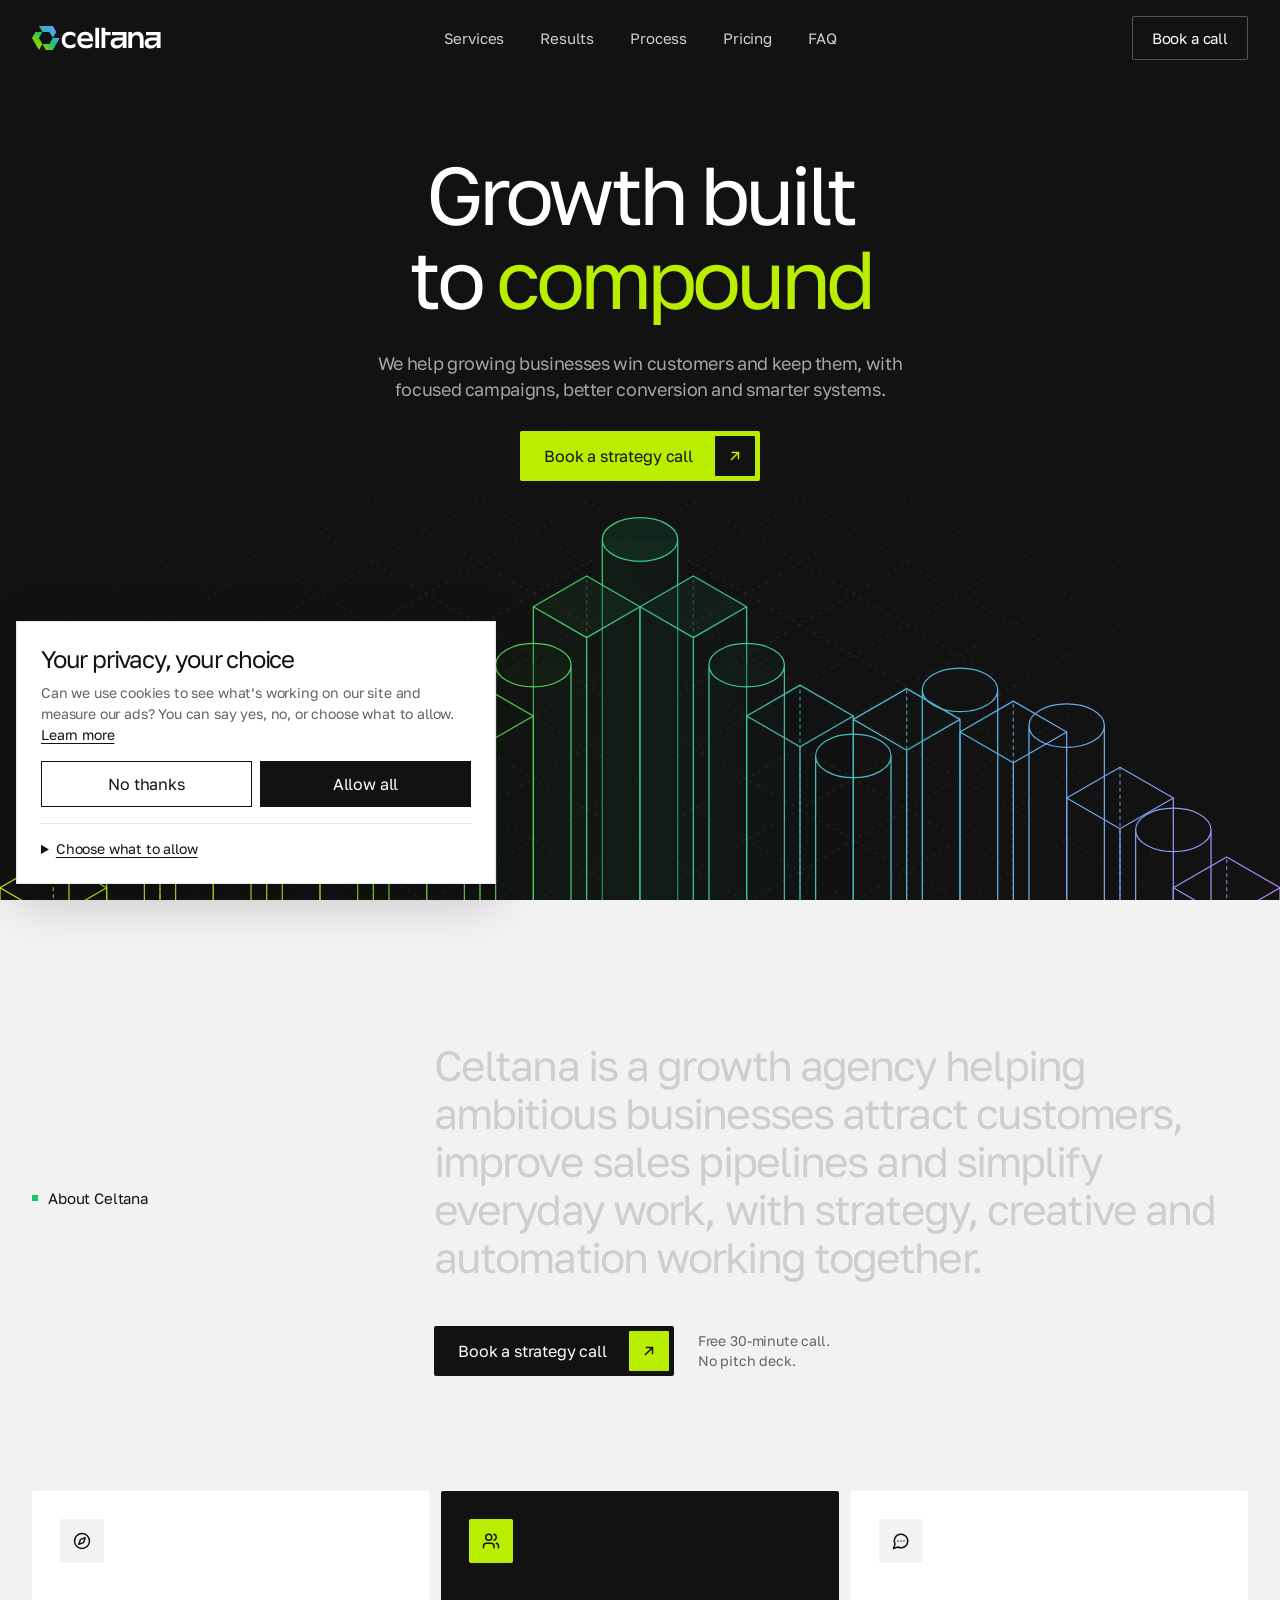
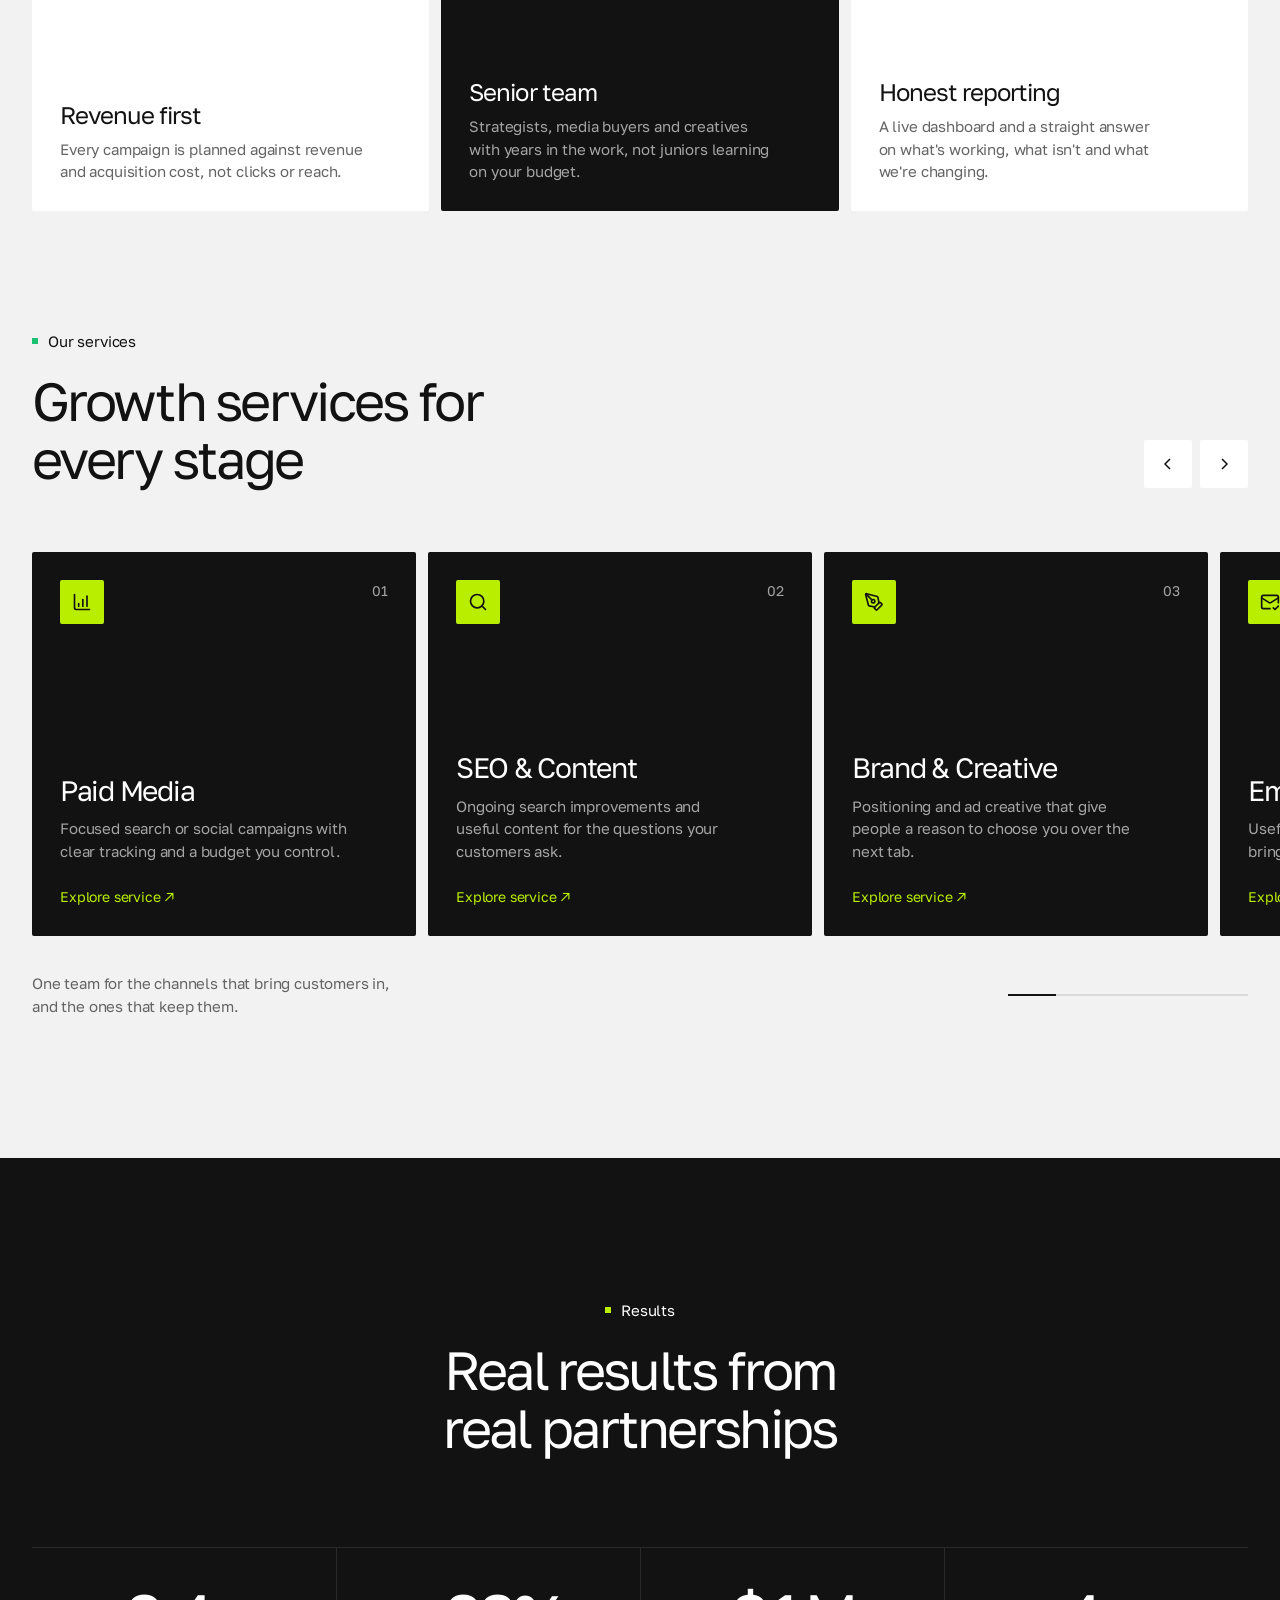
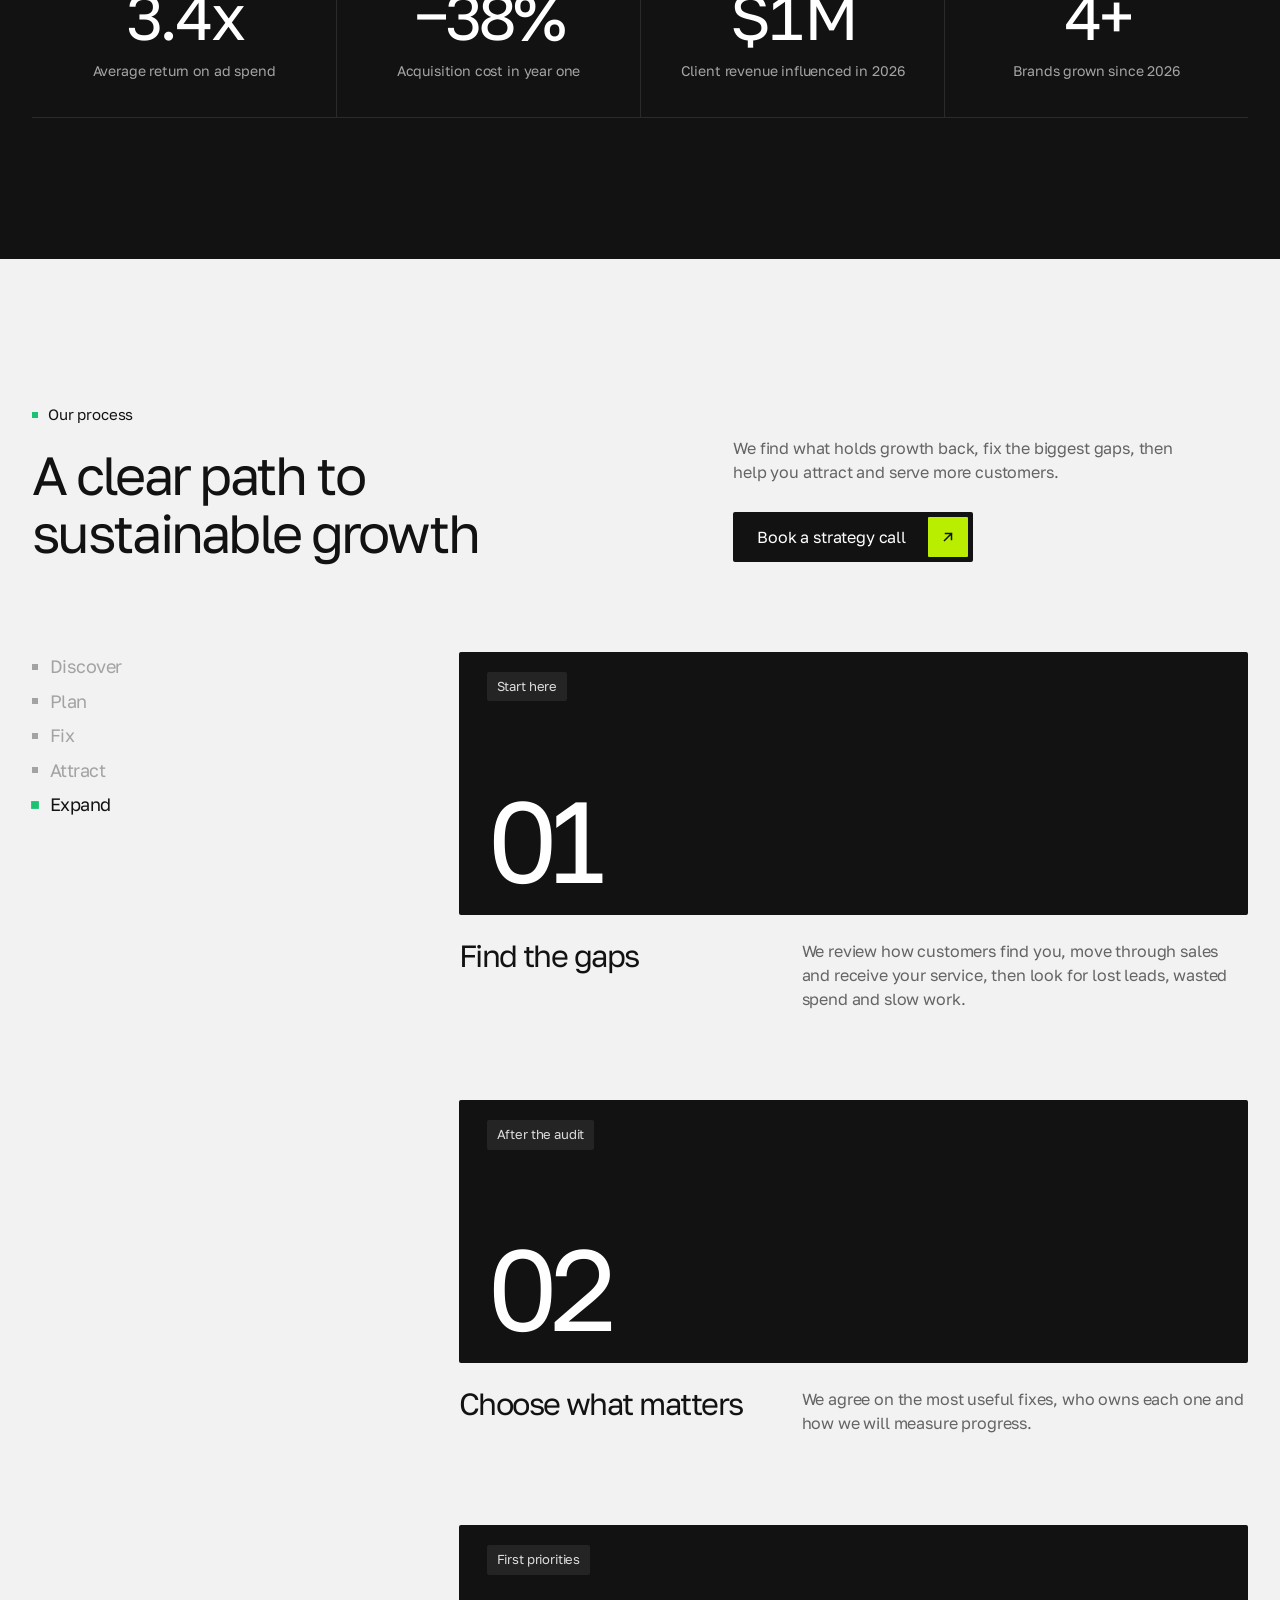
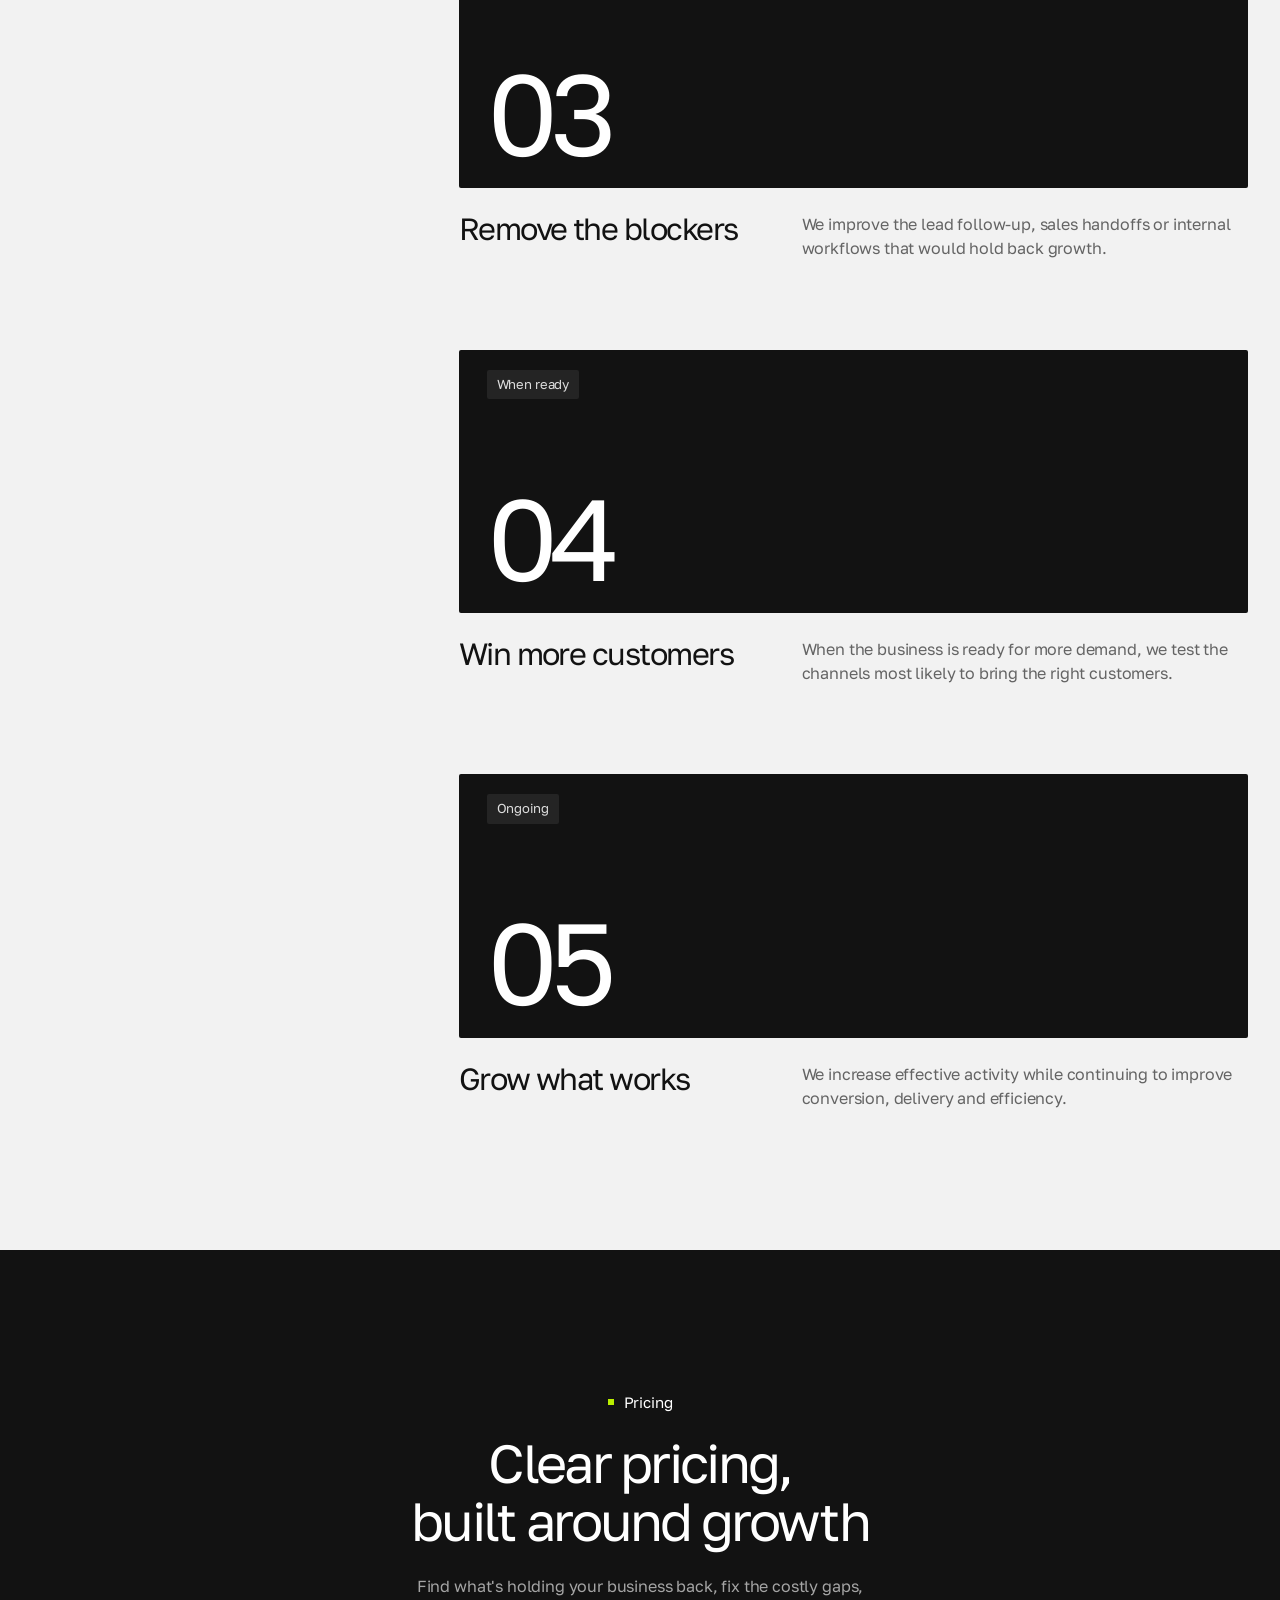
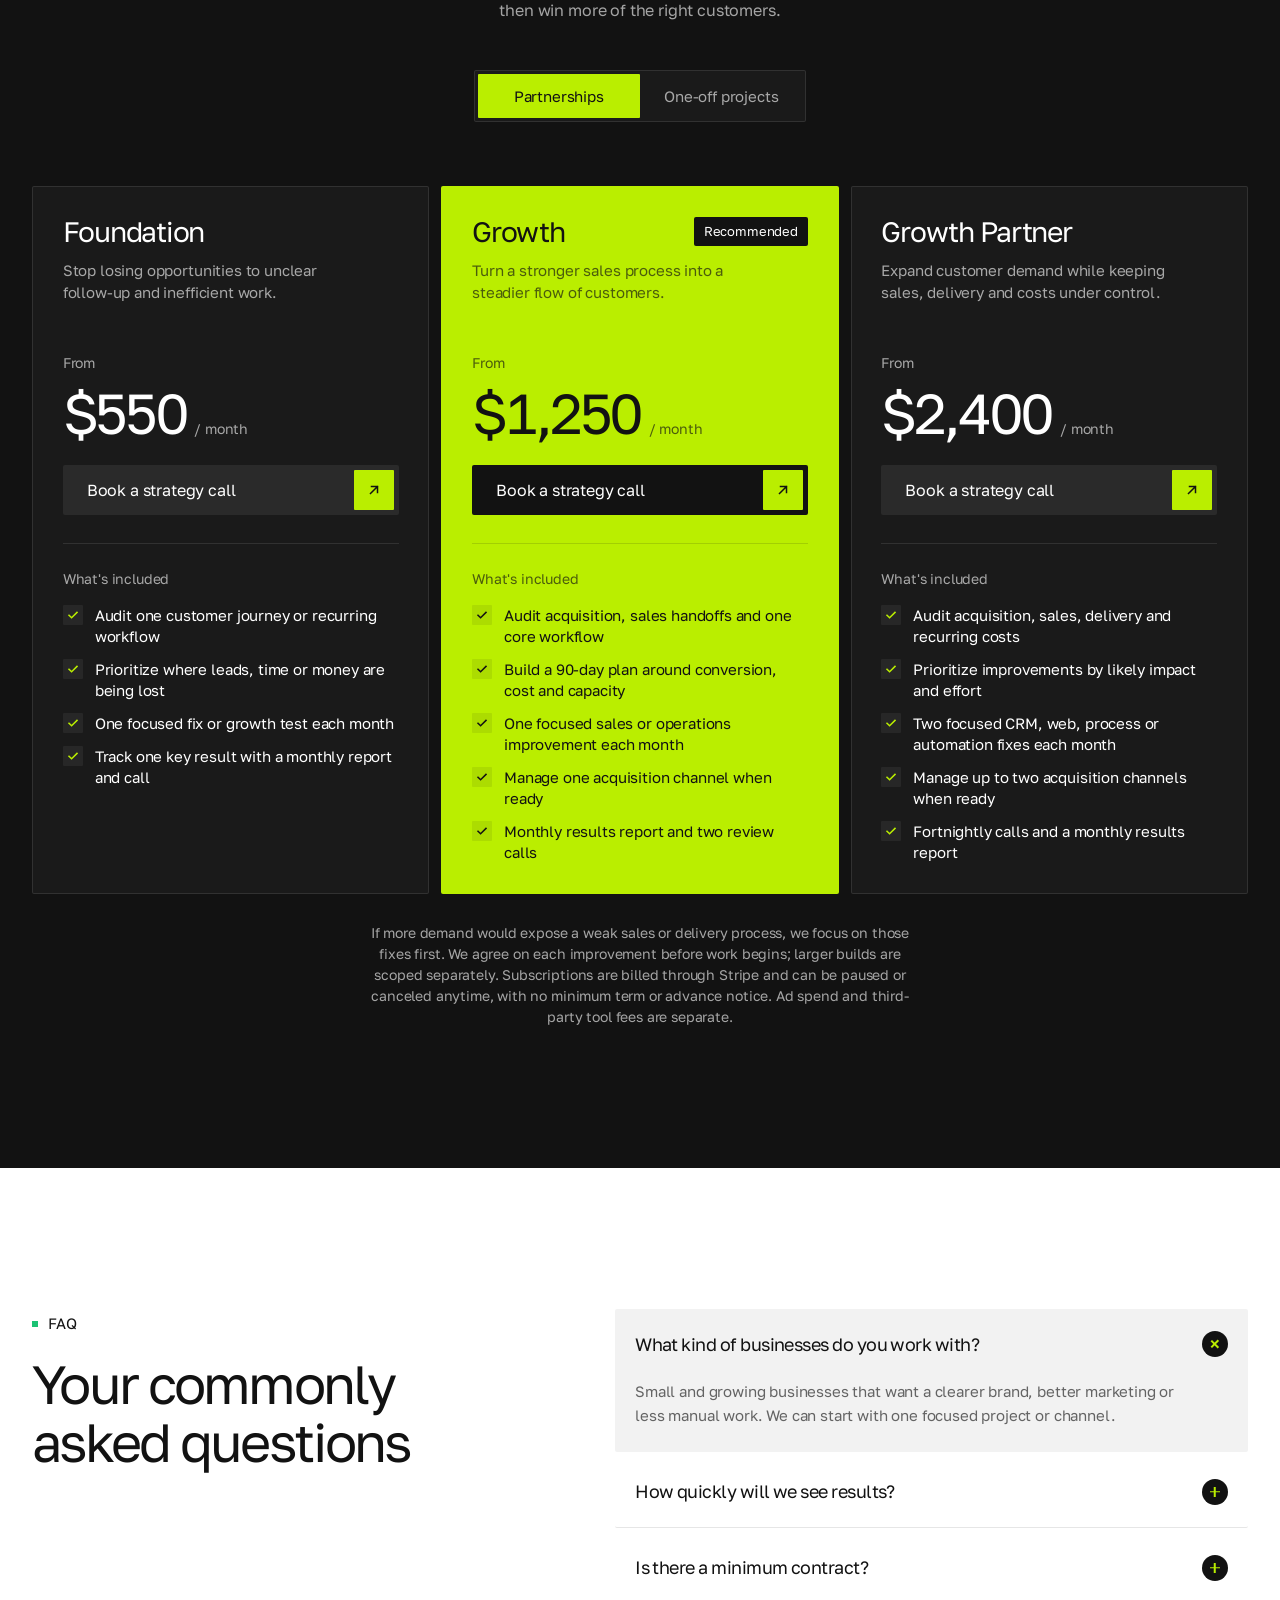
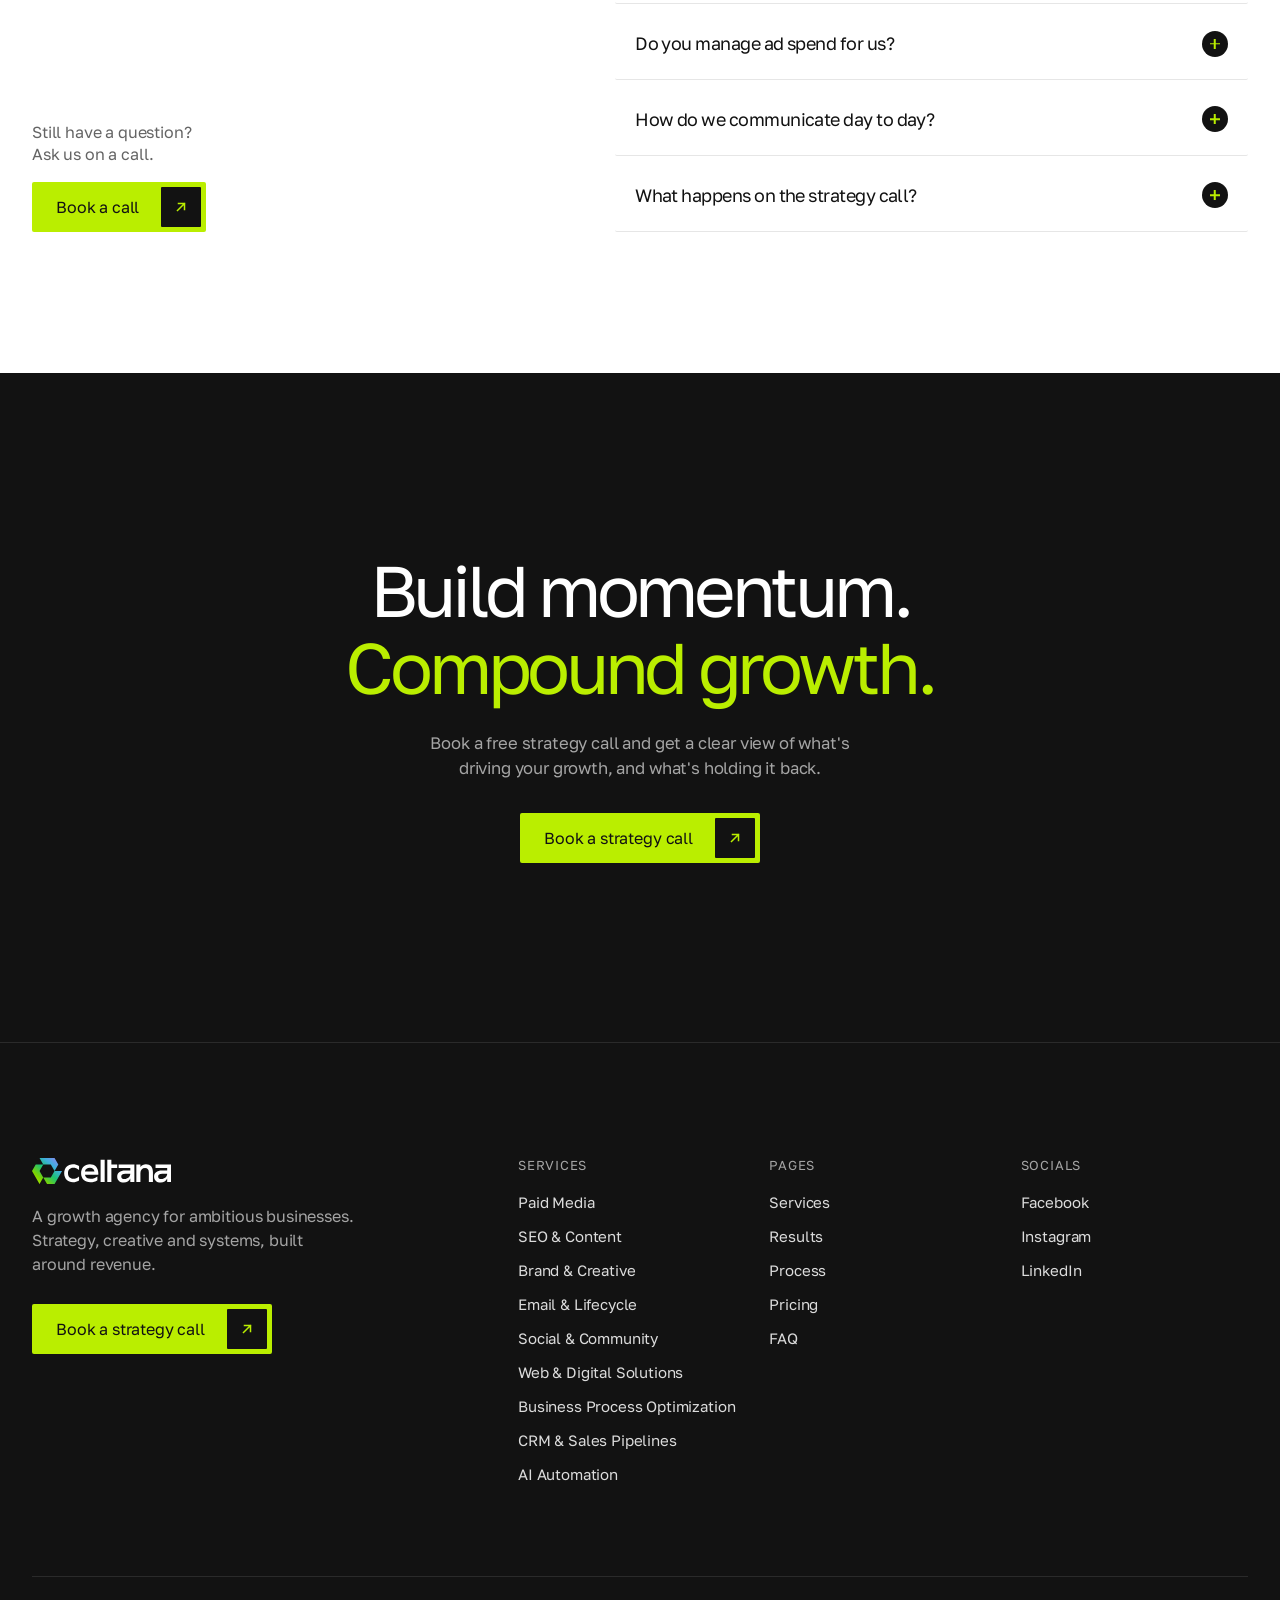
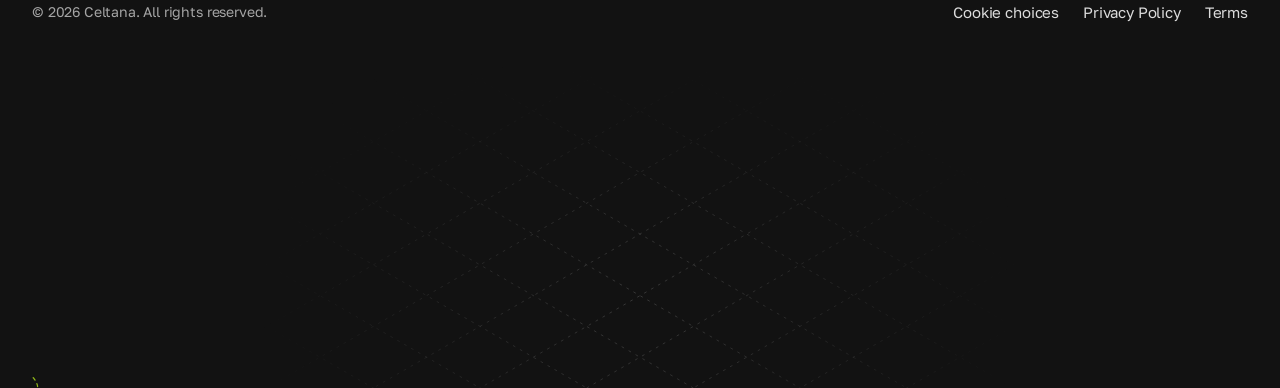
==== index.html @ 5a54888a "Publish 78c51f37f8bcbc0c3a8fbe68517673e09d79d1ba" ====
<!DOCTYPE html><html lang="en" class="no-js"><head><meta charset="utf-8"><meta name="viewport" content="width=device-width, initial-scale=1"><link rel="icon" type="image/svg+xml" href="/favicon.svg"><meta name="generator" content="Astro v7.4.13"><title>Celtana | Growth Strategy, Technology &amp; Creative</title><meta name="description" content="Celtana helps businesses grow smarter through growth strategy, marketing, process optimization, CRM, AI automation, web solutions, and brand creative."><link rel="canonical" href="https://www.celtana.io/"><meta property="og:type" content="website"><meta property="og:site_name" content="Celtana"><meta property="og:title" content="Celtana | Growth Strategy, Technology &amp; Creative"><meta property="og:description" content="Celtana helps businesses grow smarter through growth strategy, marketing, process optimization, CRM, AI automation, web solutions, and brand creative."><meta property="og:url" content="https://www.celtana.io/"><meta name="theme-color" content="#121212"><script>
      const consentKey = "celtana-consent";
      const pixelId = "1700839084925070";
      let started = {};
      function applyConsent(choices) {
        if (choices.analytics && !started.analytics) {
          started.analytics = true;
          document.dispatchEvent(new Event("celtana:analytics-consent"));
          window.dataLayer = window.dataLayer || [];
          window.gtag = function () { dataLayer.push(arguments); };
          gtag("js", new Date());
          gtag("config", "G-VMSF169Z6F");
          const tag = document.createElement("script");
          tag.async = true;
          tag.src = "https://www.googletagmanager.com/gtag/js?id=G-VMSF169Z6F";
          document.head.append(tag);
        }
        if (choices.marketing && !started.marketing) {
          started.marketing = true;
          !function(f,b,e,v,n,t,s){if(f.fbq)return;n=f.fbq=function(){n.callMethod?n.callMethod.apply(n,arguments):n.queue.push(arguments)};if(!f._fbq)f._fbq=n;n.push=n;n.loaded=!0;n.version="2.0";n.queue=[];t=b.createElement(e);t.async=!0;t.src=v;s=b.getElementsByTagName(e)[0];s.parentNode.insertBefore(t,s)}(window,document,"script","https://connect.facebook.net/en_US/fbevents.js");
          fbq("init", pixelId);
          fbq("track", "PageView");
        }
      }
      try { const saved = JSON.parse(localStorage.getItem(consentKey)); if (saved) applyConsent(saved); } catch (_) {}
      document.addEventListener("DOMContentLoaded", () => {
        const panel = document.querySelector("[data-consent]");
        const details = panel.querySelector("details");
        const analytics = panel.querySelector("[name=analytics]");
        const marketing = panel.querySelector("[name=marketing]");
        function show(customize = false) {
          let saved;
          try { saved = JSON.parse(localStorage.getItem(consentKey)); } catch (_) {}
          analytics.checked = !!saved?.analytics;
          marketing.checked = !!saved?.marketing;
          details.open = customize;
          panel.hidden = false;
        }
        if (!localStorage.getItem(consentKey)) show();
        document.querySelector("[data-consent-open]").addEventListener("click", () => show(true));
        panel.addEventListener("click", (event) => {
          const action = event.target.closest("[data-consent-action]")?.dataset.consentAction;
          if (!action) return;
          const choices = action === "all" ? { analytics: true, marketing: true } : action === "save" ? { analytics: analytics.checked, marketing: marketing.checked } : { analytics: false, marketing: false };
          let previous;
          try { previous = JSON.parse(localStorage.getItem(consentKey)); } catch (_) {}
          localStorage.setItem(consentKey, JSON.stringify(choices));
          panel.hidden = true;
          if ((previous?.analytics && !choices.analytics) || (previous?.marketing && !choices.marketing)) {
            document.cookie.split(";").forEach((part) => {
              const name = part.trim().split("=")[0];
              if (/^(_ga|_fbp|_fbc)/.test(name)) document.cookie = name + "=; Max-Age=0; Path=/";
            });
            location.reload();
          } else applyConsent(choices);
        });
      });
    </script><script>(function(){const apiKey = "phc_oPhG6ijaEAtDqSktFjMzgSo6GkRa7Hy32LniMuphGLwL";
const apiHost = "https://us.i.posthog.com";

  function startPostHog() {
  !function(t,e){var o,n,p,r;e.__SV||(window.posthog=e,e._i=[],e.init=function(i,s,a){function g(t,e){var o=e.split(".");2==o.length&&(t=t[o[0]],e=o[1]),t[e]=function(){t.push([e].concat(Array.prototype.slice.call(arguments,0)))}}(p=t.createElement("script")).type="text/javascript",p.crossOrigin="anonymous",p.async=!0,p.src=s.api_host.replace(".i.posthog.com","-assets.i.posthog.com")+"/static/array.js",(r=t.getElementsByTagName("script")[0]).parentNode.insertBefore(p,r);var u=e;for(void 0!==a?u=e[a]=[]:a="posthog",u.people=u.people||[],Object.defineProperty(u,"toString",{configurable:!0,enumerable:!0,writable:!0,value:function(t){var e="posthog";return"posthog"!==a&&(e+="."+a),t||(e+=" (stub)"),e}}),Object.defineProperty(u.people,"toString",{configurable:!0,enumerable:!0,writable:!0,value:function(){return u.toString(1)+".people (stub)"}}),o="capture identify alias people.set people.set_once set_config register register_once unregister opt_out_capturing has_opted_out_capturing opt_in_capturing reset isFeatureEnabled onFeatureFlags getFeatureFlag getFeatureFlagPayload reloadFeatureFlags group updateEarlyAccessFeatureEnrollment getEarlyAccessFeatures getActiveMatchingSurveys getSurveys getNextSurveyStep onSessionId".split(" "),n=0;n<o.length;n++)g(u,o[n]);e._i.push([i,s,a])},e.__SV=1)}(document,window.posthog||[]);

  posthog.init(apiKey, {
    api_host: apiHost,
    defaults: "2026-08-30",
    cookieless_mode: "always",
    person_profiles: "never",
    autocapture: false,
    capture_pageview: true,
    disable_session_recording: true,
  });

  document.addEventListener("click", (event) => {
    const link = event.target instanceof Element && event.target.closest("[data-posthog-event]");
    if (link) posthog.capture(link.getAttribute("data-posthog-event"));
  });
  }
  document.addEventListener("celtana:analytics-consent", startPostHog, { once: true });
  try { if (JSON.parse(localStorage.getItem("celtana-consent"))?.analytics) startPostHog(); } catch (_) {}
})();</script><link rel="preconnect" href="https://fonts.googleapis.com"><link rel="preconnect" href="https://fonts.gstatic.com" crossorigin><link href="https://fonts.googleapis.com/css2?family=Golos+Text:wght@400;500&display=swap" rel="stylesheet"><script>document.documentElement.classList.remove("no-js");</script><link rel="stylesheet" href="/_astro/Footer.DnplI2rX.css"><link rel="stylesheet" href="/_astro/index.C4So1NSG.css"><style>.cta[data-astro-cid-f3wvl5jl]{isolation:isolate;text-align:center;padding-block:clamp(120px,14vw,200px);position:relative;overflow:hidden}.inner[data-astro-cid-f3wvl5jl]{justify-items:center;gap:24px;display:grid}h2[data-astro-cid-f3wvl5jl]{letter-spacing:-.06em;max-width:14ch;font-size:clamp(40px,5.6vw,80px)}em[data-astro-cid-f3wvl5jl]{color:var(--accent);font-style:normal}p[data-astro-cid-f3wvl5jl]{color:var(--muted-on-dark);max-width:44ch;margin-bottom:8px;font-size:clamp(16px,1.3vw,18px)}
</style></head><body><header class="header" data-header data-astro-cid-kgevm5mn><div class="container inner" data-astro-cid-kgevm5mn><a href="/" class="brand" data-astro-cid-kgevm5mn><svg viewBox="0 0 958.89 179.00" role="img" aria-label="Celtana home" xmlns="http://www.w3.org/2000/svg"><defs><linearGradient id="cg-mjtusf" x1="0" y1="1" x2="1" y2="0"><stop offset="0" stop-color="#BAEE00"></stop><stop offset=".25" stop-color="#7ED300"></stop><stop offset=".5" stop-color="#1CC274"></stop><stop offset=".7" stop-color="#3FAEDD"></stop><stop offset="1" stop-color="#A47DF7"></stop></linearGradient></defs><path fill="url(#cg-mjtusf)" fill-rule="evenodd" d="M51.73 0.00L77.63 44.75L25.87 44.75L0.00 89.50L51.73 179.00L77.63 134.25L103.50 179.00L155.26 179.00L207.00 89.50L155.26 89.50L181.13 44.75L155.26 0.00L51.73 0.00ZM77.63 44.75L129.37 44.75L155.26 89.50L129.37 134.25L77.63 134.25L51.73 89.50L77.63 44.75Z"></path><path fill="currentColor" fill-rule="evenodd" d="M323.97 54.54L323.97 82.58C309.94 70.56 297.91 66.55 283.87 66.55C259.81 66.55 247.78 82.58 247.78 104.60C247.78 126.63 261.82 142.65 283.87 142.65C299.91 142.65 311.94 136.65 323.97 126.63L323.97 154.67C309.94 162.68 297.91 166.68 281.87 166.68C245.78 166.68 221.72 140.65 221.72 104.60C221.72 68.56 245.78 42.52 281.87 42.52C297.91 42.52 309.94 46.53 323.97 54.54Z M456.31 114.62L364.08 114.62C368.09 134.64 384.13 142.65 404.18 142.65C422.22 142.65 436.26 136.65 450.29 126.63L450.29 152.67C438.26 162.68 420.22 166.68 402.17 166.68C362.07 166.68 338.01 140.65 338.01 104.60C338.01 68.56 362.07 42.52 398.16 42.52C436.26 42.52 460.32 68.56 456.31 114.62ZM364.08 92.59L430.24 92.59C426.23 74.57 416.21 66.55 398.16 66.55C380.12 66.55 368.09 74.57 364.08 92.59Z M472.35 12.48L500.42 12.48L500.42 164.68L472.35 164.68L472.35 12.48Z M518.47 12.48L546.54 12.48L546.54 44.53L586.64 44.53L586.64 68.56L546.54 68.56L546.54 164.68L518.47 164.68L518.47 12.48Z M596.67 44.53L704.94 44.53L704.94 164.68L676.87 164.68L676.87 140.65C668.85 158.67 652.81 168.69 632.76 168.69C604.69 168.69 586.64 152.67 586.64 128.64C586.64 102.60 606.69 86.58 640.78 86.58L676.87 86.58L676.87 68.56L596.67 68.56L596.67 44.53ZM676.87 108.61L642.78 108.61C622.73 108.61 614.71 114.62 614.71 126.63C614.71 138.65 622.73 144.66 636.77 144.66C658.82 144.66 676.87 128.64 676.87 108.61Z M718.37 44.53L746.44 44.53L746.44 62.55C756.47 48.53 768.50 42.52 784.54 42.52C816.62 42.52 832.66 62.55 832.66 96.59L832.66 164.68L804.59 164.68L804.59 100.60C804.59 78.57 796.57 68.56 778.52 68.56C758.47 68.56 746.44 82.58 746.44 102.60L746.44 164.68L718.37 164.68L718.37 44.53Z M850.62 44.53L958.89 44.53L958.89 164.68L930.82 164.68L930.82 140.65C922.80 158.67 906.76 168.69 886.71 168.69C858.64 168.69 840.60 152.67 840.60 128.64C840.60 102.60 860.65 86.58 894.73 86.58L930.82 86.58L930.82 68.56L850.62 68.56L850.62 44.53ZM930.82 108.61L896.74 108.61C876.69 108.61 868.67 114.62 868.67 126.63C868.67 138.65 876.69 144.66 890.72 144.66C912.78 144.66 930.82 128.64 930.82 108.61Z"></path></svg></a><nav aria-label="Primary" data-astro-cid-kgevm5mn><ul data-astro-cid-kgevm5mn><li data-astro-cid-kgevm5mn><a href="/#services" data-astro-cid-kgevm5mn>Services</a></li><li data-astro-cid-kgevm5mn><a href="/#results" data-astro-cid-kgevm5mn>Results</a></li><li data-astro-cid-kgevm5mn><a href="/#process" data-astro-cid-kgevm5mn>Process</a></li><li data-astro-cid-kgevm5mn><a href="/#pricing" data-astro-cid-kgevm5mn>Pricing</a></li><li data-astro-cid-kgevm5mn><a href="/#faq" data-astro-cid-kgevm5mn>FAQ</a></li></ul></nav><div class="end" data-astro-cid-kgevm5mn><a class="btn btn-outline nav-cta" href="https://calendly.com/celtana/strategy-call" data-posthog-event="booking_link_clicked" target="_blank" rel="noopener"><span>Book a call</span></a><button class="menu-btn" type="button" aria-expanded="false" aria-controls="mobile-nav" aria-label="Open menu" data-astro-cid-kgevm5mn><span data-astro-cid-kgevm5mn></span><span data-astro-cid-kgevm5mn></span></button></div></div><div class="mobile-nav" id="mobile-nav" hidden data-astro-cid-kgevm5mn><ul data-astro-cid-kgevm5mn><li data-astro-cid-kgevm5mn><a href="/#services" data-astro-cid-kgevm5mn>Services</a></li><li data-astro-cid-kgevm5mn><a href="/#results" data-astro-cid-kgevm5mn>Results</a></li><li data-astro-cid-kgevm5mn><a href="/#process" data-astro-cid-kgevm5mn>Process</a></li><li data-astro-cid-kgevm5mn><a href="/#pricing" data-astro-cid-kgevm5mn>Pricing</a></li><li data-astro-cid-kgevm5mn><a href="/#faq" data-astro-cid-kgevm5mn>FAQ</a></li></ul></div></header><script type="module">var e=document.querySelector(`[data-header]`),t=document.querySelector(`.menu-btn`),n=document.getElementById(`mobile-nav`);if(e){let t=window.scrollY,r=()=>{let r=window.scrollY;e.classList.toggle(`is-scrolled`,r>24),e.classList.toggle(`is-hidden`,r>400&&r>t&&n?.hidden!==!1),t=r};r(),window.addEventListener(`scroll`,r,{passive:!0})}if(t&&n){let e=e=>{t.setAttribute(`aria-expanded`,String(e)),n.hidden=!e};t.addEventListener(`click`,()=>e(n.hidden)),n.querySelectorAll(`a`).forEach(t=>t.addEventListener(`click`,()=>e(!1)))}</script><main><section class="hero dark" id="top" data-astro-cid-yodha2z4><div class="figure" data-astro-cid-yodha2z4><div class="blocks-chart" aria-hidden="true" data-astro-cid-i5zgjwo4><canvas data-blocks-chart data-mode="w" data-astro-cid-i5zgjwo4></canvas></div><script type="module" src="/_astro/BlocksChart.astro_astro_type_script_index_0_lang.DUdlTAFC.js"></script></div><div class="container content" data-astro-cid-yodha2z4><h1 data-astro-cid-yodha2z4><span class="line" data-astro-cid-yodha2z4><span data-astro-cid-yodha2z4>Growth built</span></span><span class="line" data-astro-cid-yodha2z4><span data-astro-cid-yodha2z4>to <em data-astro-cid-yodha2z4>compound</em></span></span></h1><div class="intro" data-figure-avoid data-astro-cid-yodha2z4><p data-astro-cid-yodha2z4>We help growing businesses win customers and keep them, with focused campaigns, better conversion and smarter systems.</p><a class="btn" href="https://calendly.com/celtana/strategy-call" data-posthog-event="booking_link_clicked" target="_blank" rel="noopener"><span>Book a strategy call</span><span class="arrow" aria-hidden="true"><svg width="14" height="14" viewBox="0 0 14 14" fill="none"><path d="M3.5 10.5l7-7M4.5 3.5h6v6" stroke="currentColor" stroke-width="1.5" stroke-linecap="square"></path></svg><svg width="14" height="14" viewBox="0 0 14 14" fill="none"><path d="M3.5 10.5l7-7M4.5 3.5h6v6" stroke="currentColor" stroke-width="1.5" stroke-linecap="square"></path></svg></span></a></div></div></section><section class="section about" id="about" data-astro-cid-5gtlsymu><div class="container" data-astro-cid-5gtlsymu><div class="statement" data-astro-cid-5gtlsymu><span class="label" data-reveal data-astro-cid-5gtlsymu>About Celtana</span><div data-astro-cid-5gtlsymu><p class="big" data-words data-astro-cid-5gtlsymu><span data-astro-cid-5gtlsymu>Celtana </span><span data-astro-cid-5gtlsymu>is </span><span data-astro-cid-5gtlsymu>a </span><span data-astro-cid-5gtlsymu>growth </span><span data-astro-cid-5gtlsymu>agency </span><span data-astro-cid-5gtlsymu>helping </span><span data-astro-cid-5gtlsymu>ambitious </span><span data-astro-cid-5gtlsymu>businesses </span><span data-astro-cid-5gtlsymu>attract </span><span data-astro-cid-5gtlsymu>customers, </span><span data-astro-cid-5gtlsymu>improve </span><span data-astro-cid-5gtlsymu>sales </span><span data-astro-cid-5gtlsymu>pipelines </span><span data-astro-cid-5gtlsymu>and </span><span data-astro-cid-5gtlsymu>simplify </span><span data-astro-cid-5gtlsymu>everyday </span><span data-astro-cid-5gtlsymu>work, </span><span data-astro-cid-5gtlsymu>with </span><span data-astro-cid-5gtlsymu>strategy, </span><span data-astro-cid-5gtlsymu>creative </span><span data-astro-cid-5gtlsymu>and </span><span data-astro-cid-5gtlsymu>automation </span><span data-astro-cid-5gtlsymu>working </span><span data-astro-cid-5gtlsymu>together. </span></p><div class="row" data-reveal data-astro-cid-5gtlsymu><a class="btn btn-dark" href="https://calendly.com/celtana/strategy-call" data-posthog-event="booking_link_clicked" target="_blank" rel="noopener"><span>Book a strategy call</span><span class="arrow" aria-hidden="true"><svg width="14" height="14" viewBox="0 0 14 14" fill="none"><path d="M3.5 10.5l7-7M4.5 3.5h6v6" stroke="currentColor" stroke-width="1.5" stroke-linecap="square"></path></svg><svg width="14" height="14" viewBox="0 0 14 14" fill="none"><path d="M3.5 10.5l7-7M4.5 3.5h6v6" stroke="currentColor" stroke-width="1.5" stroke-linecap="square"></path></svg></span></a><span class="note" data-astro-cid-5gtlsymu>Free 30-minute call.<br data-astro-cid-5gtlsymu>No pitch deck.</span></div></div></div><div class="pillars" data-astro-cid-5gtlsymu><article class="pillar" data-icon-trigger data-reveal style="--d:0s" data-astro-cid-5gtlsymu><span class="icon" data-astro-cid-5gtlsymu><style>astro-island,astro-slot,astro-static-slot{display:contents}</style><script>(function(){let e=(e,t,n)=>{let r=async()=>{await(await e())()},i=typeof t.value==`object`?t.value:void 0,a={rootMargin:i==null?void 0:i.rootMargin},o=new IntersectionObserver(e=>{for(let t of e)if(t.isIntersecting){o.disconnect(),r();break}},a);for(let e of n.children)o.observe(e)};(self.Astro||(self.Astro={})).visible=e,window.dispatchEvent(new Event(`astro:visible`))})();</script><script>(function(){function e(t){"@babel/helpers - typeof";return e=typeof Symbol==`function`&&typeof Symbol.iterator==`symbol`?function(e){return typeof e}:function(e){return e&&typeof Symbol==`function`&&e.constructor===Symbol&&e!==Symbol.prototype?`symbol`:typeof e},e(t)}function t(t,n){if(e(t)!=`object`||!t)return t;var r;if(typeof Symbol<`u`&&(r=t[Symbol.toPrimitive])!==void 0){var i=r.call(t,n||`default`);if(e(i)!=`object`)return i;throw TypeError(`@@toPrimitive must return a primitive value.`)}return(n===`string`?String:Number)(t)}function n(n){var r=t(n,`string`);return e(r)==`symbol`?r:r+``}function r(e,t,r){return(t=n(t))in e?Object.defineProperty(e,t,{value:r,enumerable:!0,configurable:!0,writable:!0}):e[t]=r,e}let i=/* @__PURE__ */ new Set([`__proto__`,`constructor`,`prototype`]);{let e={0:e=>a(e),1:e=>n(e),2:e=>new RegExp(e),3:e=>new Date(e),4:e=>new Map(n(e)),5:e=>new Set(n(e)),6:e=>BigInt(e),7:e=>new URL(e),8:e=>new Uint8Array(e),9:e=>new Uint16Array(e),10:e=>new Uint32Array(e),11:e=>1/0*e},t=t=>{let[n,r]=t;return n in e?e[n](r):void 0},n=e=>e.map(t),a=e=>typeof e!=`object`||!e?e:Object.fromEntries(Object.entries(e).map(([e,n])=>[e,t(n)]));class o extends HTMLElement{constructor(...e){super(...e),r(this,`Component`,void 0),r(this,`hydrator`,void 0),r(this,`hydrate`,async()=>{var e;if(!this.hydrator||!this.isConnected)return;let t=(e=this.parentElement)==null?void 0:e.closest(`astro-island[ssr]`);if(t){t.addEventListener(`astro:hydrate`,this.hydrate,{once:!0});return}let n=this.querySelectorAll(`astro-slot`),r={},i=this.querySelectorAll(`template[data-astro-template]`);for(let e of i){let t=e.closest(this.tagName);t!=null&&t.isSameNode(this)&&(r[e.getAttribute(`data-astro-template`)||`default`]=e.innerHTML,e.remove())}for(let e of n){let t=e.closest(this.tagName);t!=null&&t.isSameNode(this)&&(r[e.getAttribute(`name`)||`default`]=e.innerHTML)}let o;try{o=this.hasAttribute(`props`)?a(JSON.parse(this.getAttribute(`props`))):{}}catch(e){let t=this.getAttribute(`component-url`)||`<unknown>`,n=this.getAttribute(`component-export`);throw n&&(t+=` (export ${n})`),console.error(`[hydrate] Error parsing props for component ${t}`,this.getAttribute(`props`),e),e}await this.hydrator(this)(this.Component,o,r,{client:this.getAttribute(`client`)}),this.removeAttribute(`ssr`),this.dispatchEvent(new CustomEvent(`astro:hydrate`))}),r(this,`unmount`,()=>{this.isConnected||this.dispatchEvent(new CustomEvent(`astro:unmount`))})}disconnectedCallback(){document.removeEventListener(`astro:after-swap`,this.unmount),document.addEventListener(`astro:after-swap`,this.unmount,{once:!0})}connectedCallback(){if(!this.hasAttribute(`await-children`)||document.readyState===`interactive`||document.readyState===`complete`)this.childrenConnectedCallback();else{let e=()=>{document.removeEventListener(`DOMContentLoaded`,e),t.disconnect(),this.childrenConnectedCallback()},t=new MutationObserver(()=>{var t;((t=this.lastChild)==null?void 0:t.nodeType)===Node.COMMENT_NODE&&this.lastChild.nodeValue===`astro:end`&&(this.lastChild.remove(),e())});t.observe(this,{childList:!0}),document.addEventListener(`DOMContentLoaded`,e)}}async childrenConnectedCallback(){let e=this.getAttribute(`before-hydration-url`);e&&await import(e),this.start()}getRetryImportUrl(e){let t=new URL(e,document.baseURI);return t.searchParams.set(`astro-retry`,Date.now().toString()),t.toString()}async importWithRetry(e){try{return await import(e)}catch(t){return await new Promise(e=>setTimeout(e,1e3)),import(this.getRetryImportUrl(e))}}handleHydrationError(e){let t=this.getAttribute(`component-url`),n=new CustomEvent(`astro:hydration-error`,{cancelable:!0,bubbles:!0,composed:!0,detail:{error:e,componentUrl:t}});this.dispatchEvent(n)&&console.error(`[astro-island] Error hydrating ${t}`,e)}async start(){let e=JSON.parse(this.getAttribute(`opts`)),t=this.getAttribute(`client`);if(Astro[t]===void 0)window.addEventListener(`astro:${t}`,()=>this.start(),{once:!0});else try{await Astro[t](async()=>{let e=this.getAttribute(`renderer-url`);try{let[t,{default:n}]=await Promise.all([this.importWithRetry(this.getAttribute(`component-url`)),e?this.importWithRetry(e):Promise.resolve({default:()=>()=>{}})]),r=this.getAttribute(`component-export`)||`default`;if(r.includes(`.`)){this.Component=t;for(let e of r.split(`.`)){if(i.has(e)||!this.Component||typeof this.Component!=`object`&&typeof this.Component!=`function`||!Object.hasOwn(this.Component,e))throw Error(`Invalid component export path: ${r}`);this.Component=this.Component[e]}}else{if(i.has(r))throw Error(`Invalid component export path: ${r}`);this.Component=t[r]}return this.hydrator=n,this.hydrate}catch(e){return this.handleHydrationError(e),()=>{}}},e,this)}catch(e){this.handleHydrationError(e)}}attributeChangedCallback(){this.hydrate()}}r(o,`observedAttributes`,[`props`]),customElements.get(`astro-island`)||customElements.define(`astro-island`,o)}})();</script><astro-island uid="alavS" prefix="r18" component-url="/_astro/AnimatedIcon.DIKTA9oH.js" component-export="default" renderer-url="/_astro/client.OzTcoKK0.js" props="{&quot;name&quot;:[0,&quot;compass&quot;],&quot;size&quot;:[0,18],&quot;data-astro-cid-5gtlsymu&quot;:[0,true]}" ssr client="visible" opts="{&quot;name&quot;:&quot;AnimatedIcon&quot;,&quot;value&quot;:true}" await-children><span aria-hidden="true" style="display:inline-flex"><div class="" style="display:inline-flex"><svg fill="none" height="18" stroke="currentColor" stroke-linecap="round" stroke-linejoin="round" stroke-width="2" viewBox="0 0 24 24" width="18" xmlns="http://www.w3.org/2000/svg"><circle cx="12" cy="12" r="10"></circle><polygon points="16.24 7.76 14.12 14.12 7.76 16.24 9.88 9.88 16.24 7.76"></polygon></svg></div></span><!--astro:end--></astro-island></span><div data-astro-cid-5gtlsymu><h3 data-astro-cid-5gtlsymu>Revenue first</h3><p data-astro-cid-5gtlsymu>Every campaign is planned against revenue and acquisition cost, not clicks or reach.</p></div></article><article class="pillar feature" data-icon-trigger data-reveal style="--d:0.08s" data-astro-cid-5gtlsymu><span class="icon" data-astro-cid-5gtlsymu><astro-island uid="ZDtPBd" prefix="r19" component-url="/_astro/AnimatedIcon.DIKTA9oH.js" component-export="default" renderer-url="/_astro/client.OzTcoKK0.js" props="{&quot;name&quot;:[0,&quot;users&quot;],&quot;size&quot;:[0,18],&quot;data-astro-cid-5gtlsymu&quot;:[0,true]}" ssr client="visible" opts="{&quot;name&quot;:&quot;AnimatedIcon&quot;,&quot;value&quot;:true}" await-children><span aria-hidden="true" style="display:inline-flex"><div class="" style="display:inline-flex"><svg fill="none" height="18" stroke="currentColor" stroke-linecap="round" stroke-linejoin="round" stroke-width="2" viewBox="0 0 24 24" width="18" xmlns="http://www.w3.org/2000/svg"><path d="M16 21v-2a4 4 0 0 0-4-4H6a4 4 0 0 0-4 4v2"></path><circle cx="9" cy="7" r="4"></circle><path d="M22 21v-2a4 4 0 0 0-3-3.87"></path><path d="M16 3.13a4 4 0 0 1 0 7.75"></path></svg></div></span><!--astro:end--></astro-island></span><div data-astro-cid-5gtlsymu><h3 data-astro-cid-5gtlsymu>Senior team</h3><p data-astro-cid-5gtlsymu>Strategists, media buyers and creatives with years in the work, not juniors learning on your budget.</p></div></article><article class="pillar" data-icon-trigger data-reveal style="--d:0.16s" data-astro-cid-5gtlsymu><span class="icon" data-astro-cid-5gtlsymu><astro-island uid="cDyqT" prefix="r20" component-url="/_astro/AnimatedIcon.DIKTA9oH.js" component-export="default" renderer-url="/_astro/client.OzTcoKK0.js" props="{&quot;name&quot;:[0,&quot;message-circle-more&quot;],&quot;size&quot;:[0,18],&quot;data-astro-cid-5gtlsymu&quot;:[0,true]}" ssr client="visible" opts="{&quot;name&quot;:&quot;AnimatedIcon&quot;,&quot;value&quot;:true}" await-children><span aria-hidden="true" style="display:inline-flex"><div class="" style="display:inline-flex"><svg fill="none" height="18" stroke="currentColor" stroke-linecap="round" stroke-linejoin="round" stroke-width="2" viewBox="0 0 24 24" width="18" xmlns="http://www.w3.org/2000/svg"><path d="M7.9 20A9 9 0 1 0 4 16.1L2 22Z"></path><path d="M8 12h.01"></path><path d="M12 12h.01"></path><path d="M16 12h.01"></path></svg></div></span><!--astro:end--></astro-island></span><div data-astro-cid-5gtlsymu><h3 data-astro-cid-5gtlsymu>Honest reporting</h3><p data-astro-cid-5gtlsymu>A live dashboard and a straight answer on what&#39;s working, what isn&#39;t and what we&#39;re changing.</p></div></article></div></div></section><script type="module">document.querySelectorAll(`[data-words]`).forEach(e=>{let t=[...e.querySelectorAll(`span`)],n=!1,r=()=>{n=!1;let r=e.getBoundingClientRect(),i=window.innerHeight,a=i*.85,o=i*.35,s=Math.min(1,Math.max(0,(a-r.top)/(a-o+r.height*.6))),c=Math.round(s*t.length);t.forEach((e,t)=>e.classList.toggle(`on`,t<c))},i=()=>{n||(n=!0,requestAnimationFrame(r))};window.addEventListener(`scroll`,i,{passive:!0}),window.addEventListener(`resize`,i),r()});</script><section class="section services" id="services" data-astro-cid-j2lavqje><div class="container" data-astro-cid-j2lavqje><div class="head" data-astro-cid-j2lavqje><div data-reveal data-astro-cid-j2lavqje><span class="label" data-astro-cid-j2lavqje>Our services</span><h2 class="h2" data-astro-cid-j2lavqje>Growth services for<br data-astro-cid-j2lavqje>every stage</h2></div><div class="controls" data-reveal style="--d:.1s" data-astro-cid-j2lavqje><button type="button" class="nav-btn" data-prev aria-label="Previous service" data-astro-cid-j2lavqje><svg width="16" height="16" viewBox="0 0 16 16" fill="none" data-astro-cid-j2lavqje><path d="M10 3L5 8l5 5" stroke="currentColor" stroke-width="1.5" data-astro-cid-j2lavqje></path></svg></button><button type="button" class="nav-btn" data-next aria-label="Next service" data-astro-cid-j2lavqje><svg width="16" height="16" viewBox="0 0 16 16" fill="none" data-astro-cid-j2lavqje><path d="M6 3l5 5-5 5" stroke="currentColor" stroke-width="1.5" data-astro-cid-j2lavqje></path></svg></button></div></div></div><div class="viewport" data-carousel data-astro-cid-j2lavqje><ul class="track" data-astro-cid-j2lavqje><li class="card" data-icon-trigger data-reveal style="--d:0s" data-astro-cid-j2lavqje><a class="card-link" href="/services/paid-media/" aria-label="Explore Paid Media" data-astro-cid-j2lavqje><div class="card-top" data-astro-cid-j2lavqje><span class="icon" data-astro-cid-j2lavqje><astro-island uid="1YB6r1" prefix="r21" component-url="/_astro/AnimatedIcon.DIKTA9oH.js" component-export="default" renderer-url="/_astro/client.OzTcoKK0.js" props="{&quot;name&quot;:[0,&quot;chart-column-increasing&quot;],&quot;size&quot;:[0,20],&quot;data-astro-cid-j2lavqje&quot;:[0,true]}" ssr client="visible" opts="{&quot;name&quot;:&quot;AnimatedIcon&quot;,&quot;value&quot;:true}" await-children><span aria-hidden="true" style="display:inline-flex"><div class="" style="display:inline-flex"><svg fill="none" height="20" stroke="currentColor" stroke-linecap="round" stroke-linejoin="round" stroke-width="2" viewBox="0 0 24 24" width="20" xmlns="http://www.w3.org/2000/svg"><path d="M13 17V9" pathLength="1" stroke-dashoffset="0" stroke-dasharray="1 1" style="opacity:1"></path><path d="M18 17V5" pathLength="1" stroke-dashoffset="0" stroke-dasharray="1 1" style="opacity:1"></path><path d="M3 3v16a2 2 0 0 0 2 2h16"></path><path d="M8 17v-3" pathLength="1" stroke-dashoffset="0" stroke-dasharray="1 1" style="opacity:1"></path></svg></div></span><!--astro:end--></astro-island></span><span class="num" data-astro-cid-j2lavqje>01</span></div><div class="card-text" data-astro-cid-j2lavqje><h3 data-astro-cid-j2lavqje>Paid Media</h3><p data-astro-cid-j2lavqje>Focused search or social campaigns with clear tracking and a budget you control.</p><span class="explore" data-astro-cid-j2lavqje>Explore service ↗</span></div></a></li><li class="card" data-icon-trigger data-reveal style="--d:0.08s" data-astro-cid-j2lavqje><a class="card-link" href="/services/seo-content/" aria-label="Explore SEO &amp; Content" data-astro-cid-j2lavqje><div class="card-top" data-astro-cid-j2lavqje><span class="icon" data-astro-cid-j2lavqje><astro-island uid="Z2mhmA3" prefix="r22" component-url="/_astro/AnimatedIcon.DIKTA9oH.js" component-export="default" renderer-url="/_astro/client.OzTcoKK0.js" props="{&quot;name&quot;:[0,&quot;search&quot;],&quot;size&quot;:[0,20],&quot;data-astro-cid-j2lavqje&quot;:[0,true]}" ssr client="visible" opts="{&quot;name&quot;:&quot;AnimatedIcon&quot;,&quot;value&quot;:true}" await-children><span aria-hidden="true" style="display:inline-flex"><div class="" style="display:inline-flex"><svg fill="none" height="20" stroke="currentColor" stroke-linecap="round" stroke-linejoin="round" stroke-width="2" viewBox="0 0 24 24" width="20" xmlns="http://www.w3.org/2000/svg"><circle cx="11" cy="11" r="8"></circle><path d="m21 21-4.3-4.3"></path></svg></div></span><!--astro:end--></astro-island></span><span class="num" data-astro-cid-j2lavqje>02</span></div><div class="card-text" data-astro-cid-j2lavqje><h3 data-astro-cid-j2lavqje>SEO &amp; Content</h3><p data-astro-cid-j2lavqje>Ongoing search improvements and useful content for the questions your customers ask.</p><span class="explore" data-astro-cid-j2lavqje>Explore service ↗</span></div></a></li><li class="card" data-icon-trigger data-reveal style="--d:0.16s" data-astro-cid-j2lavqje><a class="card-link" href="/services/brand-creative/" aria-label="Explore Brand &amp; Creative" data-astro-cid-j2lavqje><div class="card-top" data-astro-cid-j2lavqje><span class="icon" data-astro-cid-j2lavqje><astro-island uid="ZbDCjO" prefix="r23" component-url="/_astro/AnimatedIcon.DIKTA9oH.js" component-export="default" renderer-url="/_astro/client.OzTcoKK0.js" props="{&quot;name&quot;:[0,&quot;pen-tool&quot;],&quot;size&quot;:[0,20],&quot;data-astro-cid-j2lavqje&quot;:[0,true]}" ssr client="visible" opts="{&quot;name&quot;:&quot;AnimatedIcon&quot;,&quot;value&quot;:true}" await-children><span aria-hidden="true" style="display:inline-flex"><div class="" style="display:inline-flex"><svg fill="none" height="20" stroke="currentColor" stroke-linecap="round" stroke-linejoin="round" stroke-width="2" viewBox="0 0 24 24" width="20" xmlns="http://www.w3.org/2000/svg"><path d="M15.707 21.293a1 1 0 0 1-1.414 0l-1.586-1.586a1 1 0 0 1 0-1.414l5.586-5.586a1 1 0 0 1 1.414 0l1.586 1.586a1 1 0 0 1 0 1.414z"></path><path d="m18 13-1.375-6.874a1 1 0 0 0-.746-.776L3.235 2.028a1 1 0 0 0-1.207 1.207L5.35 15.879a1 1 0 0 0 .776.746L13 18"></path><path d="m2.3 2.3 7.286 7.286"></path><circle cx="11" cy="11" r="2"></circle></svg></div></span><!--astro:end--></astro-island></span><span class="num" data-astro-cid-j2lavqje>03</span></div><div class="card-text" data-astro-cid-j2lavqje><h3 data-astro-cid-j2lavqje>Brand &amp; Creative</h3><p data-astro-cid-j2lavqje>Positioning and ad creative that give people a reason to choose you over the next tab.</p><span class="explore" data-astro-cid-j2lavqje>Explore service ↗</span></div></a></li><li class="card" data-icon-trigger data-reveal style="--d:0.24s" data-astro-cid-j2lavqje><a class="card-link" href="/services/email-lifecycle/" aria-label="Explore Email &amp; Lifecycle" data-astro-cid-j2lavqje><div class="card-top" data-astro-cid-j2lavqje><span class="icon" data-astro-cid-j2lavqje><astro-island uid="23I0S6" prefix="r24" component-url="/_astro/AnimatedIcon.DIKTA9oH.js" component-export="default" renderer-url="/_astro/client.OzTcoKK0.js" props="{&quot;name&quot;:[0,&quot;mail-check&quot;],&quot;size&quot;:[0,20],&quot;data-astro-cid-j2lavqje&quot;:[0,true]}" ssr client="visible" opts="{&quot;name&quot;:&quot;AnimatedIcon&quot;,&quot;value&quot;:true}" await-children><span aria-hidden="true" style="display:inline-flex"><div class="" style="display:inline-flex"><svg fill="none" height="20" stroke="currentColor" stroke-linecap="round" stroke-linejoin="round" stroke-width="2" viewBox="0 0 24 24" width="20" xmlns="http://www.w3.org/2000/svg"><path d="M22 13V6a2 2 0 0 0-2-2H4a2 2 0 0 0-2 2v12c0 1.1.9 2 2 2h8"></path><path d="m22 7-8.97 5.7a1.94 1.94 0 0 1-2.06 0L2 7"></path><path d="m16 19 2 2 4-4" pathLength="1" stroke-dashoffset="0" stroke-dasharray="1 1" style="transform-origin:center;opacity:1"></path></svg></div></span><!--astro:end--></astro-island></span><span class="num" data-astro-cid-j2lavqje>04</span></div><div class="card-text" data-astro-cid-j2lavqje><h3 data-astro-cid-j2lavqje>Email &amp; Lifecycle</h3><p data-astro-cid-j2lavqje>Useful email flows that welcome leads and bring customers back.</p><span class="explore" data-astro-cid-j2lavqje>Explore service ↗</span></div></a></li><li class="card" data-icon-trigger data-reveal style="--d:0.24s" data-astro-cid-j2lavqje><a class="card-link" href="/services/social-community/" aria-label="Explore Social &amp; Community" data-astro-cid-j2lavqje><div class="card-top" data-astro-cid-j2lavqje><span class="icon" data-astro-cid-j2lavqje><astro-island uid="UOB8h" prefix="r25" component-url="/_astro/AnimatedIcon.DIKTA9oH.js" component-export="default" renderer-url="/_astro/client.OzTcoKK0.js" props="{&quot;name&quot;:[0,&quot;message-circle-more&quot;],&quot;size&quot;:[0,20],&quot;data-astro-cid-j2lavqje&quot;:[0,true]}" ssr client="visible" opts="{&quot;name&quot;:&quot;AnimatedIcon&quot;,&quot;value&quot;:true}" await-children><span aria-hidden="true" style="display:inline-flex"><div class="" style="display:inline-flex"><svg fill="none" height="20" stroke="currentColor" stroke-linecap="round" stroke-linejoin="round" stroke-width="2" viewBox="0 0 24 24" width="20" xmlns="http://www.w3.org/2000/svg"><path d="M7.9 20A9 9 0 1 0 4 16.1L2 22Z"></path><path d="M8 12h.01"></path><path d="M12 12h.01"></path><path d="M16 12h.01"></path></svg></div></span><!--astro:end--></astro-island></span><span class="num" data-astro-cid-j2lavqje>05</span></div><div class="card-text" data-astro-cid-j2lavqje><h3 data-astro-cid-j2lavqje>Social &amp; Community</h3><p data-astro-cid-j2lavqje>A consistent organic social presence for one channel, with content your audience can use.</p><span class="explore" data-astro-cid-j2lavqje>Explore service ↗</span></div></a></li><li class="card" data-icon-trigger data-reveal style="--d:0.24s" data-astro-cid-j2lavqje><a class="card-link" href="/services/conversion-web/" aria-label="Explore Web &amp; Digital Solutions" data-astro-cid-j2lavqje><div class="card-top" data-astro-cid-j2lavqje><span class="icon" data-astro-cid-j2lavqje><astro-island uid="Z2qsJ8s" prefix="r26" component-url="/_astro/AnimatedIcon.DIKTA9oH.js" component-export="default" renderer-url="/_astro/client.OzTcoKK0.js" props="{&quot;name&quot;:[0,&quot;cursor-click&quot;],&quot;size&quot;:[0,20],&quot;data-astro-cid-j2lavqje&quot;:[0,true]}" ssr client="visible" opts="{&quot;name&quot;:&quot;AnimatedIcon&quot;,&quot;value&quot;:true}" await-children><span aria-hidden="true" style="display:inline-flex"><div class="" style="display:inline-flex"><svg fill="none" height="20" stroke="currentColor" stroke-linecap="round" stroke-linejoin="round" stroke-width="2" viewBox="0 0 24 24" width="20" xmlns="http://www.w3.org/2000/svg"><path d="M9.037 9.69a.498.498 0 0 1 .653-.653l11 4.5a.5.5 0 0 1-.074.949l-4.349 1.041a1 1 0 0 0-.74.739l-1.04 4.35a.5.5 0 0 1-.95.074z"></path><path d="M14 4.1 12 6"></path><path d="m5.1 8-2.9-.8"></path><path d="m6 12-1.9 2"></path><path d="M7.2 2.2 8 5.1"></path></svg></div></span><!--astro:end--></astro-island></span><span class="num" data-astro-cid-j2lavqje>06</span></div><div class="card-text" data-astro-cid-j2lavqje><h3 data-astro-cid-j2lavqje>Web &amp; Digital Solutions</h3><p data-astro-cid-j2lavqje>Landing pages and small business websites built to turn visits into enquiries or sales.</p><span class="explore" data-astro-cid-j2lavqje>Explore service ↗</span></div></a></li><li class="card" data-icon-trigger data-reveal style="--d:0.24s" data-astro-cid-j2lavqje><a class="card-link" href="/services/process-optimization/" aria-label="Explore Business Process Optimization" data-astro-cid-j2lavqje><div class="card-top" data-astro-cid-j2lavqje><span class="icon" data-astro-cid-j2lavqje><astro-island uid="TxuH1" prefix="r27" component-url="/_astro/AnimatedIcon.DIKTA9oH.js" component-export="default" renderer-url="/_astro/client.OzTcoKK0.js" props="{&quot;name&quot;:[0,&quot;route&quot;],&quot;size&quot;:[0,20],&quot;data-astro-cid-j2lavqje&quot;:[0,true]}" ssr client="visible" opts="{&quot;name&quot;:&quot;AnimatedIcon&quot;,&quot;value&quot;:true}" await-children><span aria-hidden="true" style="display:inline-flex"><div class="" style="display:inline-flex"><svg fill="none" height="20" stroke="currentColor" stroke-linecap="round" stroke-linejoin="round" stroke-width="2" viewBox="0 0 24 24" width="20" xmlns="http://www.w3.org/2000/svg"><circle cx="6" cy="19" r="3"></circle><path d="M9 19h8.5a3.5 3.5 0 0 0 0-7h-11a3.5 3.5 0 0 1 0-7H15"></path><circle cx="18" cy="5" r="3"></circle></svg></div></span><!--astro:end--></astro-island></span><span class="num" data-astro-cid-j2lavqje>07</span></div><div class="card-text" data-astro-cid-j2lavqje><h3 data-astro-cid-j2lavqje>Business Process Optimization</h3><p data-astro-cid-j2lavqje>Simpler handoffs and fewer manual steps in the work your team repeats every day.</p><span class="explore" data-astro-cid-j2lavqje>Explore service ↗</span></div></a></li><li class="card" data-icon-trigger data-reveal style="--d:0.24s" data-astro-cid-j2lavqje><a class="card-link" href="/services/crm-sales-pipelines/" aria-label="Explore CRM &amp; Sales Pipelines" data-astro-cid-j2lavqje><div class="card-top" data-astro-cid-j2lavqje><span class="icon" data-astro-cid-j2lavqje><astro-island uid="3eUBX" prefix="r28" component-url="/_astro/AnimatedIcon.DIKTA9oH.js" component-export="default" renderer-url="/_astro/client.OzTcoKK0.js" props="{&quot;name&quot;:[0,&quot;users&quot;],&quot;size&quot;:[0,20],&quot;data-astro-cid-j2lavqje&quot;:[0,true]}" ssr client="visible" opts="{&quot;name&quot;:&quot;AnimatedIcon&quot;,&quot;value&quot;:true}" await-children><span aria-hidden="true" style="display:inline-flex"><div class="" style="display:inline-flex"><svg fill="none" height="20" stroke="currentColor" stroke-linecap="round" stroke-linejoin="round" stroke-width="2" viewBox="0 0 24 24" width="20" xmlns="http://www.w3.org/2000/svg"><path d="M16 21v-2a4 4 0 0 0-4-4H6a4 4 0 0 0-4 4v2"></path><circle cx="9" cy="7" r="4"></circle><path d="M22 21v-2a4 4 0 0 0-3-3.87"></path><path d="M16 3.13a4 4 0 0 1 0 7.75"></path></svg></div></span><!--astro:end--></astro-island></span><span class="num" data-astro-cid-j2lavqje>08</span></div><div class="card-text" data-astro-cid-j2lavqje><h3 data-astro-cid-j2lavqje>CRM &amp; Sales Pipelines</h3><p data-astro-cid-j2lavqje>A clear place to track leads, follow-ups and deals from first contact to close.</p><span class="explore" data-astro-cid-j2lavqje>Explore service ↗</span></div></a></li><li class="card" data-icon-trigger data-reveal style="--d:0.24s" data-astro-cid-j2lavqje><a class="card-link" href="/services/ai-automation/" aria-label="Explore AI Automation" data-astro-cid-j2lavqje><div class="card-top" data-astro-cid-j2lavqje><span class="icon" data-astro-cid-j2lavqje><astro-island uid="27wLjn" prefix="r29" component-url="/_astro/AnimatedIcon.DIKTA9oH.js" component-export="default" renderer-url="/_astro/client.OzTcoKK0.js" props="{&quot;name&quot;:[0,&quot;sparkles&quot;],&quot;size&quot;:[0,20],&quot;data-astro-cid-j2lavqje&quot;:[0,true]}" ssr client="visible" opts="{&quot;name&quot;:&quot;AnimatedIcon&quot;,&quot;value&quot;:true}" await-children><span aria-hidden="true" style="display:inline-flex"><div class="" style="display:inline-flex"><svg fill="none" height="20" stroke="currentColor" stroke-linecap="round" stroke-linejoin="round" stroke-width="2" viewBox="0 0 24 24" width="20" xmlns="http://www.w3.org/2000/svg"><path d="M9.937 15.5A2 2 0 0 0 8.5 14.063l-6.135-1.582a.5.5 0 0 1 0-.962L8.5 9.936A2 2 0 0 0 9.937 8.5l1.582-6.135a.5.5 0 0 1 .963 0L14.063 8.5A2 2 0 0 0 15.5 9.937l6.135 1.581a.5.5 0 0 1 0 .964L15.5 14.063a2 2 0 0 0-1.437 1.437l-1.582 6.135a.5.5 0 0 1-.963 0z"></path><path d="M20 3v4"></path><path d="M22 5h-4"></path><path d="M4 17v2"></path><path d="M5 18H3"></path></svg></div></span><!--astro:end--></astro-island></span><span class="num" data-astro-cid-j2lavqje>09</span></div><div class="card-text" data-astro-cid-j2lavqje><h3 data-astro-cid-j2lavqje>AI Automation</h3><p data-astro-cid-j2lavqje>One practical AI workflow to reduce repetitive work in the tools you already use.</p><span class="explore" data-astro-cid-j2lavqje>Explore service ↗</span></div></a></li></ul></div><div class="container foot" data-reveal data-astro-cid-j2lavqje><p data-astro-cid-j2lavqje>One team for the channels that bring customers in, and the ones that keep them.</p><div class="progress" aria-hidden="true" data-astro-cid-j2lavqje><span data-progress data-astro-cid-j2lavqje></span></div></div></section><script type="module">document.querySelectorAll(`[data-carousel]`).forEach(e=>{let t=e.closest(`section`),n=t.querySelector(`[data-progress]`),r=()=>(e.querySelector(`.card`)?.offsetWidth??320)+12;t.querySelector(`[data-prev]`)?.addEventListener(`click`,()=>e.scrollBy({left:-r(),behavior:`smooth`})),t.querySelector(`[data-next]`)?.addEventListener(`click`,()=>e.scrollBy({left:r(),behavior:`smooth`}));let i=()=>{let t=e.scrollWidth-e.clientWidth,r=t>0?e.scrollLeft/t:0;n&&(n.style.transform=`scaleX(${.2+.8*r})`)};e.addEventListener(`scroll`,i,{passive:!0}),i();let a=!1,o=0,s=0,c=!1;e.addEventListener(`pointerdown`,t=>{t.pointerType===`mouse`&&(a=!0,c=!1,o=t.clientX,s=e.scrollLeft,e.classList.add(`dragging`))}),window.addEventListener(`pointermove`,t=>{if(!a)return;let n=t.clientX-o;Math.abs(n)>3&&(c=!0),e.scrollLeft=s-n}),window.addEventListener(`pointerup`,()=>{if(a&&(a=!1,e.classList.remove(`dragging`),c)){let t=r();e.scrollTo({left:Math.round(e.scrollLeft/t)*t,behavior:`smooth`})}}),e.addEventListener(`click`,e=>{c&&e.preventDefault()},!0)});</script><section class="section dark results" id="results" data-astro-cid-sbdrrdu7><div class="container" data-astro-cid-sbdrrdu7><div class="head" data-reveal data-astro-cid-sbdrrdu7><span class="label" data-astro-cid-sbdrrdu7>Results</span><h2 class="h2" data-astro-cid-sbdrrdu7>Real results from<br data-astro-cid-sbdrrdu7>real partnerships</h2></div><dl class="stats" data-astro-cid-sbdrrdu7><div class="stat" data-reveal style="--d:0s" data-astro-cid-sbdrrdu7><dt data-count="3.4" data-decimals="1" data-prefix data-suffix="x" data-astro-cid-sbdrrdu7>3.4x</dt><dd data-astro-cid-sbdrrdu7>Average return on ad spend</dd></div><div class="stat" data-reveal style="--d:0.08s" data-astro-cid-sbdrrdu7><dt data-count="38" data-decimals="0" data-prefix="−" data-suffix="%" data-astro-cid-sbdrrdu7>−38%</dt><dd data-astro-cid-sbdrrdu7>Acquisition cost in year one</dd></div><div class="stat" data-reveal style="--d:0.16s" data-astro-cid-sbdrrdu7><dt data-count="1" data-decimals="0" data-prefix="$" data-suffix="M" data-astro-cid-sbdrrdu7>$1M</dt><dd data-astro-cid-sbdrrdu7>Client revenue influenced in 2026</dd></div><div class="stat" data-reveal style="--d:0.24s" data-astro-cid-sbdrrdu7><dt data-count="4" data-decimals="0" data-prefix data-suffix="+" data-astro-cid-sbdrrdu7>4+</dt><dd data-astro-cid-sbdrrdu7>Brands grown since 2026</dd></div></dl></div></section><script type="module">var e=window.matchMedia(`(prefers-reduced-motion: reduce)`).matches,t=document.querySelectorAll(`[data-count]`),n=new IntersectionObserver(t=>{for(let r of t){if(!r.isIntersecting)continue;n.unobserve(r.target);let t=r.target,i=Number(t.dataset.count),a=Number(t.dataset.decimals)||0,o=t.dataset.prefix??``,s=t.dataset.suffix??``;if(e)continue;let c=performance.now(),l=e=>{let n=Math.min(1,(e-c)/1800),r=i*(1-(1-n)**4);t.textContent=`${o}${r.toFixed(a)}${s}`,n<1&&requestAnimationFrame(l)};requestAnimationFrame(l)}},{threshold:.6});t.forEach(e=>n.observe(e));</script><section class="section process" id="process" data-astro-cid-zuepckvj><div class="container" data-astro-cid-zuepckvj><div class="head" data-astro-cid-zuepckvj><div data-reveal data-astro-cid-zuepckvj><span class="label" data-astro-cid-zuepckvj>Our process</span><h2 class="h2" data-astro-cid-zuepckvj>A clear path to<br data-astro-cid-zuepckvj>sustainable growth</h2></div><div class="head-side" data-reveal style="--d:.1s" data-astro-cid-zuepckvj><p class="lead" data-astro-cid-zuepckvj>We find what holds growth back, fix the biggest gaps, then help you attract and serve more customers.</p><a class="btn btn-dark" href="https://calendly.com/celtana/strategy-call" data-posthog-event="booking_link_clicked" target="_blank" rel="noopener"><span>Book a strategy call</span><span class="arrow" aria-hidden="true"><svg width="14" height="14" viewBox="0 0 14 14" fill="none"><path d="M3.5 10.5l7-7M4.5 3.5h6v6" stroke="currentColor" stroke-width="1.5" stroke-linecap="square"></path></svg><svg width="14" height="14" viewBox="0 0 14 14" fill="none"><path d="M3.5 10.5l7-7M4.5 3.5h6v6" stroke="currentColor" stroke-width="1.5" stroke-linecap="square"></path></svg></span></a></div></div><div class="layout" data-process data-astro-cid-zuepckvj><ol class="index" aria-label="Steps" data-astro-cid-zuepckvj><li data-astro-cid-zuepckvj><a href="#step-0" class="active" data-index="0" data-astro-cid-zuepckvj>Discover</a></li><li data-astro-cid-zuepckvj><a href="#step-1" data-index="1" data-astro-cid-zuepckvj>Plan</a></li><li data-astro-cid-zuepckvj><a href="#step-2" data-index="2" data-astro-cid-zuepckvj>Fix</a></li><li data-astro-cid-zuepckvj><a href="#step-3" data-index="3" data-astro-cid-zuepckvj>Attract</a></li><li data-astro-cid-zuepckvj><a href="#step-4" data-index="4" data-astro-cid-zuepckvj>Expand</a></li></ol><div class="panels" data-astro-cid-zuepckvj><article class="panel" id="step-0" data-panel="0" data-astro-cid-zuepckvj><div class="visual" data-reveal data-astro-cid-zuepckvj><span class="big-num" data-astro-cid-zuepckvj>01</span><span class="time" data-astro-cid-zuepckvj>Start here</span></div><div class="text" data-reveal data-astro-cid-zuepckvj><h3 data-astro-cid-zuepckvj>Find the gaps</h3><p data-astro-cid-zuepckvj>We review how customers find you, move through sales and receive your service, then look for lost leads, wasted spend and slow work.</p></div></article><article class="panel" id="step-1" data-panel="1" data-astro-cid-zuepckvj><div class="visual" data-reveal data-astro-cid-zuepckvj><span class="big-num" data-astro-cid-zuepckvj>02</span><span class="time" data-astro-cid-zuepckvj>After the audit</span></div><div class="text" data-reveal data-astro-cid-zuepckvj><h3 data-astro-cid-zuepckvj>Choose what matters</h3><p data-astro-cid-zuepckvj>We agree on the most useful fixes, who owns each one and how we will measure progress.</p></div></article><article class="panel" id="step-2" data-panel="2" data-astro-cid-zuepckvj><div class="visual" data-reveal data-astro-cid-zuepckvj><span class="big-num" data-astro-cid-zuepckvj>03</span><span class="time" data-astro-cid-zuepckvj>First priorities</span></div><div class="text" data-reveal data-astro-cid-zuepckvj><h3 data-astro-cid-zuepckvj>Remove the blockers</h3><p data-astro-cid-zuepckvj>We improve the lead follow-up, sales handoffs or internal workflows that would hold back growth.</p></div></article><article class="panel" id="step-3" data-panel="3" data-astro-cid-zuepckvj><div class="visual" data-reveal data-astro-cid-zuepckvj><span class="big-num" data-astro-cid-zuepckvj>04</span><span class="time" data-astro-cid-zuepckvj>When ready</span></div><div class="text" data-reveal data-astro-cid-zuepckvj><h3 data-astro-cid-zuepckvj>Win more customers</h3><p data-astro-cid-zuepckvj>When the business is ready for more demand, we test the channels most likely to bring the right customers.</p></div></article><article class="panel" id="step-4" data-panel="4" data-astro-cid-zuepckvj><div class="visual" data-reveal data-astro-cid-zuepckvj><span class="big-num" data-astro-cid-zuepckvj>05</span><span class="time" data-astro-cid-zuepckvj>Ongoing</span></div><div class="text" data-reveal data-astro-cid-zuepckvj><h3 data-astro-cid-zuepckvj>Grow what works</h3><p data-astro-cid-zuepckvj>We increase effective activity while continuing to improve conversion, delivery and efficiency.</p></div></article></div></div></div></section><script type="module">document.querySelectorAll(`[data-process]`).forEach(e=>{let t=[...e.querySelectorAll(`[data-index]`)],n=[...e.querySelectorAll(`[data-panel]`)],r=e=>t.forEach((t,n)=>t.classList.toggle(`active`,n===e)),i=new IntersectionObserver(e=>{for(let t of e)t.isIntersecting&&r(Number(t.target.dataset.panel))},{rootMargin:`-45% 0px -45% 0px`});n.forEach(e=>i.observe(e))});</script><section class="section dark pricing" id="pricing" data-astro-cid-nwtk6cma><div class="container" data-astro-cid-nwtk6cma><div class="head" data-reveal data-astro-cid-nwtk6cma><span class="label" data-astro-cid-nwtk6cma>Pricing</span><h2 class="h2" data-astro-cid-nwtk6cma>Clear pricing,<br data-astro-cid-nwtk6cma>built around growth</h2><p class="lead" data-astro-cid-nwtk6cma>Find what's holding your business back, fix the costly gaps, then win more of the right customers.</p></div><div class="switch" data-reveal style="--d:.1s" data-astro-cid-nwtk6cma><div class="tabs" role="tablist" aria-label="Ways to work with us" data-tabs data-astro-cid-nwtk6cma><button type="button" role="tab" id="tab-partnerships" aria-controls="panel-partnerships" aria-selected="true" tabindex="0" data-astro-cid-nwtk6cma>Partnerships</button><button type="button" role="tab" id="tab-projects" aria-controls="panel-projects" aria-selected="false" tabindex="-1" data-astro-cid-nwtk6cma>One-off projects</button><span class="indicator" aria-hidden="true" data-astro-cid-nwtk6cma></span></div></div><div class="panels" data-reveal style="--d:.16s" data-astro-cid-nwtk6cma><!-- Partnerships --><div class="panel" role="tabpanel" id="panel-partnerships" aria-labelledby="tab-partnerships" tabindex="0" data-astro-cid-nwtk6cma><div class="plans" data-astro-cid-nwtk6cma><article class="plan" style="--i:0" data-astro-cid-nwtk6cma><div class="plan-head" data-astro-cid-nwtk6cma><h3 data-astro-cid-nwtk6cma>Foundation</h3></div><p class="blurb" data-astro-cid-nwtk6cma>Stop losing opportunities to unclear follow-up and inefficient work.</p><div class="price" data-astro-cid-nwtk6cma><span class="from" data-astro-cid-nwtk6cma>From</span><strong data-astro-cid-nwtk6cma>$550</strong><span class="per" data-astro-cid-nwtk6cma>/ month</span></div><a class="btn plan-cta" href="https://calendly.com/celtana/strategy-call" data-posthog-event="booking_link_clicked" target="_blank" rel="noopener"><span>Book a strategy call</span><span class="arrow" aria-hidden="true"><svg width="14" height="14" viewBox="0 0 14 14" fill="none"><path d="M3.5 10.5l7-7M4.5 3.5h6v6" stroke="currentColor" stroke-width="1.5" stroke-linecap="square"></path></svg><svg width="14" height="14" viewBox="0 0 14 14" fill="none"><path d="M3.5 10.5l7-7M4.5 3.5h6v6" stroke="currentColor" stroke-width="1.5" stroke-linecap="square"></path></svg></span></a><div class="includes" data-astro-cid-nwtk6cma><p class="includes-label" data-astro-cid-nwtk6cma>What's included</p><ul data-astro-cid-nwtk6cma><li data-astro-cid-nwtk6cma><span class="tick" aria-hidden="true" data-astro-cid-nwtk6cma><svg width="12" height="12" viewBox="0 0 12 12" fill="none" data-astro-cid-nwtk6cma><path d="M2 6.2l2.6 2.6L10 3.4" stroke="currentColor" stroke-width="1.5" stroke-linecap="square" data-astro-cid-nwtk6cma></path></svg></span>Audit one customer journey or recurring workflow</li><li data-astro-cid-nwtk6cma><span class="tick" aria-hidden="true" data-astro-cid-nwtk6cma><svg width="12" height="12" viewBox="0 0 12 12" fill="none" data-astro-cid-nwtk6cma><path d="M2 6.2l2.6 2.6L10 3.4" stroke="currentColor" stroke-width="1.5" stroke-linecap="square" data-astro-cid-nwtk6cma></path></svg></span>Prioritize where leads, time or money are being lost</li><li data-astro-cid-nwtk6cma><span class="tick" aria-hidden="true" data-astro-cid-nwtk6cma><svg width="12" height="12" viewBox="0 0 12 12" fill="none" data-astro-cid-nwtk6cma><path d="M2 6.2l2.6 2.6L10 3.4" stroke="currentColor" stroke-width="1.5" stroke-linecap="square" data-astro-cid-nwtk6cma></path></svg></span>One focused fix or growth test each month</li><li data-astro-cid-nwtk6cma><span class="tick" aria-hidden="true" data-astro-cid-nwtk6cma><svg width="12" height="12" viewBox="0 0 12 12" fill="none" data-astro-cid-nwtk6cma><path d="M2 6.2l2.6 2.6L10 3.4" stroke="currentColor" stroke-width="1.5" stroke-linecap="square" data-astro-cid-nwtk6cma></path></svg></span>Track one key result with a monthly report and call</li></ul></div></article><article class="plan featured" style="--i:1" data-astro-cid-nwtk6cma><div class="plan-head" data-astro-cid-nwtk6cma><h3 data-astro-cid-nwtk6cma>Growth</h3><span class="tag" data-astro-cid-nwtk6cma>Recommended</span></div><p class="blurb" data-astro-cid-nwtk6cma>Turn a stronger sales process into a steadier flow of customers.</p><div class="price" data-astro-cid-nwtk6cma><span class="from" data-astro-cid-nwtk6cma>From</span><strong data-astro-cid-nwtk6cma>$1,250</strong><span class="per" data-astro-cid-nwtk6cma>/ month</span></div><a class="btn btn-dark plan-cta" href="https://calendly.com/celtana/strategy-call" data-posthog-event="booking_link_clicked" target="_blank" rel="noopener"><span>Book a strategy call</span><span class="arrow" aria-hidden="true"><svg width="14" height="14" viewBox="0 0 14 14" fill="none"><path d="M3.5 10.5l7-7M4.5 3.5h6v6" stroke="currentColor" stroke-width="1.5" stroke-linecap="square"></path></svg><svg width="14" height="14" viewBox="0 0 14 14" fill="none"><path d="M3.5 10.5l7-7M4.5 3.5h6v6" stroke="currentColor" stroke-width="1.5" stroke-linecap="square"></path></svg></span></a><div class="includes" data-astro-cid-nwtk6cma><p class="includes-label" data-astro-cid-nwtk6cma>What's included</p><ul data-astro-cid-nwtk6cma><li data-astro-cid-nwtk6cma><span class="tick" aria-hidden="true" data-astro-cid-nwtk6cma><svg width="12" height="12" viewBox="0 0 12 12" fill="none" data-astro-cid-nwtk6cma><path d="M2 6.2l2.6 2.6L10 3.4" stroke="currentColor" stroke-width="1.5" stroke-linecap="square" data-astro-cid-nwtk6cma></path></svg></span>Audit acquisition, sales handoffs and one core workflow</li><li data-astro-cid-nwtk6cma><span class="tick" aria-hidden="true" data-astro-cid-nwtk6cma><svg width="12" height="12" viewBox="0 0 12 12" fill="none" data-astro-cid-nwtk6cma><path d="M2 6.2l2.6 2.6L10 3.4" stroke="currentColor" stroke-width="1.5" stroke-linecap="square" data-astro-cid-nwtk6cma></path></svg></span>Build a 90-day plan around conversion, cost and capacity</li><li data-astro-cid-nwtk6cma><span class="tick" aria-hidden="true" data-astro-cid-nwtk6cma><svg width="12" height="12" viewBox="0 0 12 12" fill="none" data-astro-cid-nwtk6cma><path d="M2 6.2l2.6 2.6L10 3.4" stroke="currentColor" stroke-width="1.5" stroke-linecap="square" data-astro-cid-nwtk6cma></path></svg></span>One focused sales or operations improvement each month</li><li data-astro-cid-nwtk6cma><span class="tick" aria-hidden="true" data-astro-cid-nwtk6cma><svg width="12" height="12" viewBox="0 0 12 12" fill="none" data-astro-cid-nwtk6cma><path d="M2 6.2l2.6 2.6L10 3.4" stroke="currentColor" stroke-width="1.5" stroke-linecap="square" data-astro-cid-nwtk6cma></path></svg></span>Manage one acquisition channel when ready</li><li data-astro-cid-nwtk6cma><span class="tick" aria-hidden="true" data-astro-cid-nwtk6cma><svg width="12" height="12" viewBox="0 0 12 12" fill="none" data-astro-cid-nwtk6cma><path d="M2 6.2l2.6 2.6L10 3.4" stroke="currentColor" stroke-width="1.5" stroke-linecap="square" data-astro-cid-nwtk6cma></path></svg></span>Monthly results report and two review calls</li></ul></div></article><article class="plan" style="--i:2" data-astro-cid-nwtk6cma><div class="plan-head" data-astro-cid-nwtk6cma><h3 data-astro-cid-nwtk6cma>Growth Partner</h3></div><p class="blurb" data-astro-cid-nwtk6cma>Expand customer demand while keeping sales, delivery and costs under control.</p><div class="price" data-astro-cid-nwtk6cma><span class="from" data-astro-cid-nwtk6cma>From</span><strong data-astro-cid-nwtk6cma>$2,400</strong><span class="per" data-astro-cid-nwtk6cma>/ month</span></div><a class="btn plan-cta" href="https://calendly.com/celtana/strategy-call" data-posthog-event="booking_link_clicked" target="_blank" rel="noopener"><span>Book a strategy call</span><span class="arrow" aria-hidden="true"><svg width="14" height="14" viewBox="0 0 14 14" fill="none"><path d="M3.5 10.5l7-7M4.5 3.5h6v6" stroke="currentColor" stroke-width="1.5" stroke-linecap="square"></path></svg><svg width="14" height="14" viewBox="0 0 14 14" fill="none"><path d="M3.5 10.5l7-7M4.5 3.5h6v6" stroke="currentColor" stroke-width="1.5" stroke-linecap="square"></path></svg></span></a><div class="includes" data-astro-cid-nwtk6cma><p class="includes-label" data-astro-cid-nwtk6cma>What's included</p><ul data-astro-cid-nwtk6cma><li data-astro-cid-nwtk6cma><span class="tick" aria-hidden="true" data-astro-cid-nwtk6cma><svg width="12" height="12" viewBox="0 0 12 12" fill="none" data-astro-cid-nwtk6cma><path d="M2 6.2l2.6 2.6L10 3.4" stroke="currentColor" stroke-width="1.5" stroke-linecap="square" data-astro-cid-nwtk6cma></path></svg></span>Audit acquisition, sales, delivery and recurring costs</li><li data-astro-cid-nwtk6cma><span class="tick" aria-hidden="true" data-astro-cid-nwtk6cma><svg width="12" height="12" viewBox="0 0 12 12" fill="none" data-astro-cid-nwtk6cma><path d="M2 6.2l2.6 2.6L10 3.4" stroke="currentColor" stroke-width="1.5" stroke-linecap="square" data-astro-cid-nwtk6cma></path></svg></span>Prioritize improvements by likely impact and effort</li><li data-astro-cid-nwtk6cma><span class="tick" aria-hidden="true" data-astro-cid-nwtk6cma><svg width="12" height="12" viewBox="0 0 12 12" fill="none" data-astro-cid-nwtk6cma><path d="M2 6.2l2.6 2.6L10 3.4" stroke="currentColor" stroke-width="1.5" stroke-linecap="square" data-astro-cid-nwtk6cma></path></svg></span>Two focused CRM, web, process or automation fixes each month</li><li data-astro-cid-nwtk6cma><span class="tick" aria-hidden="true" data-astro-cid-nwtk6cma><svg width="12" height="12" viewBox="0 0 12 12" fill="none" data-astro-cid-nwtk6cma><path d="M2 6.2l2.6 2.6L10 3.4" stroke="currentColor" stroke-width="1.5" stroke-linecap="square" data-astro-cid-nwtk6cma></path></svg></span>Manage up to two acquisition channels when ready</li><li data-astro-cid-nwtk6cma><span class="tick" aria-hidden="true" data-astro-cid-nwtk6cma><svg width="12" height="12" viewBox="0 0 12 12" fill="none" data-astro-cid-nwtk6cma><path d="M2 6.2l2.6 2.6L10 3.4" stroke="currentColor" stroke-width="1.5" stroke-linecap="square" data-astro-cid-nwtk6cma></path></svg></span>Fortnightly calls and a monthly results report</li></ul></div></article></div><p class="note" data-astro-cid-nwtk6cma>If more demand would expose a weak sales or delivery process, we focus on those fixes first. We agree on each improvement before work begins; larger builds are scoped separately. Subscriptions are billed through Stripe and can be paused or canceled anytime, with no minimum term or advance notice. Ad spend and third-party tool fees are separate.</p></div><!-- One-off projects --><div class="panel" role="tabpanel" id="panel-projects" aria-labelledby="tab-projects" tabindex="0" hidden data-astro-cid-nwtk6cma><p class="project-payment" data-astro-cid-nwtk6cma>Pay in 2 instalments for any one-off project.</p><ul class="projects" data-astro-cid-nwtk6cma><li style="--i:0" data-astro-cid-nwtk6cma><a class="project" href="https://calendly.com/celtana/strategy-call" target="_blank" rel="noopener" data-icon-trigger data-posthog-event="project_enquiry_clicked" data-astro-cid-nwtk6cma><span class="num" data-astro-cid-nwtk6cma>01</span><span class="icon" data-astro-cid-nwtk6cma><astro-island uid="ZoB9eo" prefix="r30" component-url="/_astro/AnimatedIcon.DIKTA9oH.js" component-export="default" renderer-url="/_astro/client.OzTcoKK0.js" props="{&quot;name&quot;:[0,&quot;search&quot;],&quot;size&quot;:[0,20],&quot;data-astro-cid-nwtk6cma&quot;:[0,true]}" ssr client="visible" opts="{&quot;name&quot;:&quot;AnimatedIcon&quot;,&quot;value&quot;:true}" await-children><span aria-hidden="true" style="display:inline-flex"><div class="" style="display:inline-flex"><svg fill="none" height="20" stroke="currentColor" stroke-linecap="round" stroke-linejoin="round" stroke-width="2" viewBox="0 0 24 24" width="20" xmlns="http://www.w3.org/2000/svg"><circle cx="11" cy="11" r="8"></circle><path d="m21 21-4.3-4.3"></path></svg></div></span><!--astro:end--></astro-island></span><span class="project-text" data-astro-cid-nwtk6cma><span class="project-title" data-astro-cid-nwtk6cma>SEO &amp; AEO setup</span><span class="project-body" data-astro-cid-nwtk6cma>Improve up to five key pages with search titles, answer-friendly copy, internal links and relevant structured data.</span></span><span class="time" data-astro-cid-nwtk6cma>1–2 weeks</span><span class="project-price" data-astro-cid-nwtk6cma><span class="from" data-astro-cid-nwtk6cma>From</span> $650</span><span class="go" aria-hidden="true" data-astro-cid-nwtk6cma><svg width="14" height="14" viewBox="0 0 14 14" fill="none" data-astro-cid-nwtk6cma><path d="M3.5 10.5l7-7M4.5 3.5h6v6" stroke="currentColor" stroke-width="1.5" stroke-linecap="square" data-astro-cid-nwtk6cma></path></svg><svg width="14" height="14" viewBox="0 0 14 14" fill="none" data-astro-cid-nwtk6cma><path d="M3.5 10.5l7-7M4.5 3.5h6v6" stroke="currentColor" stroke-width="1.5" stroke-linecap="square" data-astro-cid-nwtk6cma></path></svg></span></a></li><li style="--i:1" data-astro-cid-nwtk6cma><a class="project" href="https://calendly.com/celtana/strategy-call" target="_blank" rel="noopener" data-icon-trigger data-posthog-event="project_enquiry_clicked" data-astro-cid-nwtk6cma><span class="num" data-astro-cid-nwtk6cma>02</span><span class="icon" data-astro-cid-nwtk6cma><astro-island uid="1L1A1P" prefix="r31" component-url="/_astro/AnimatedIcon.DIKTA9oH.js" component-export="default" renderer-url="/_astro/client.OzTcoKK0.js" props="{&quot;name&quot;:[0,&quot;pen-tool&quot;],&quot;size&quot;:[0,20],&quot;data-astro-cid-nwtk6cma&quot;:[0,true]}" ssr client="visible" opts="{&quot;name&quot;:&quot;AnimatedIcon&quot;,&quot;value&quot;:true}" await-children><span aria-hidden="true" style="display:inline-flex"><div class="" style="display:inline-flex"><svg fill="none" height="20" stroke="currentColor" stroke-linecap="round" stroke-linejoin="round" stroke-width="2" viewBox="0 0 24 24" width="20" xmlns="http://www.w3.org/2000/svg"><path d="M15.707 21.293a1 1 0 0 1-1.414 0l-1.586-1.586a1 1 0 0 1 0-1.414l5.586-5.586a1 1 0 0 1 1.414 0l1.586 1.586a1 1 0 0 1 0 1.414z"></path><path d="m18 13-1.375-6.874a1 1 0 0 0-.746-.776L3.235 2.028a1 1 0 0 0-1.207 1.207L5.35 15.879a1 1 0 0 0 .776.746L13 18"></path><path d="m2.3 2.3 7.286 7.286"></path><circle cx="11" cy="11" r="2"></circle></svg></div></span><!--astro:end--></astro-island></span><span class="project-text" data-astro-cid-nwtk6cma><span class="project-title" data-astro-cid-nwtk6cma>Brand identity</span><span class="project-body" data-astro-cid-nwtk6cma>Primary logo, alternate mark and exports; colour and type kit; a shareable guide, brand voice notes, two social templates, and design tokens with a DESIGN.md handoff.</span></span><span class="time" data-astro-cid-nwtk6cma>2–3 weeks</span><span class="project-price" data-astro-cid-nwtk6cma><span class="from" data-astro-cid-nwtk6cma>From</span> $1,250</span><span class="go" aria-hidden="true" data-astro-cid-nwtk6cma><svg width="14" height="14" viewBox="0 0 14 14" fill="none" data-astro-cid-nwtk6cma><path d="M3.5 10.5l7-7M4.5 3.5h6v6" stroke="currentColor" stroke-width="1.5" stroke-linecap="square" data-astro-cid-nwtk6cma></path></svg><svg width="14" height="14" viewBox="0 0 14 14" fill="none" data-astro-cid-nwtk6cma><path d="M3.5 10.5l7-7M4.5 3.5h6v6" stroke="currentColor" stroke-width="1.5" stroke-linecap="square" data-astro-cid-nwtk6cma></path></svg></span></a></li><li style="--i:2" data-astro-cid-nwtk6cma><a class="project" href="https://calendly.com/celtana/strategy-call" target="_blank" rel="noopener" data-icon-trigger data-posthog-event="project_enquiry_clicked" data-astro-cid-nwtk6cma><span class="num" data-astro-cid-nwtk6cma>03</span><span class="icon" data-astro-cid-nwtk6cma><astro-island uid="ZsMvLN" prefix="r32" component-url="/_astro/AnimatedIcon.DIKTA9oH.js" component-export="default" renderer-url="/_astro/client.OzTcoKK0.js" props="{&quot;name&quot;:[0,&quot;cursor-click&quot;],&quot;size&quot;:[0,20],&quot;data-astro-cid-nwtk6cma&quot;:[0,true]}" ssr client="visible" opts="{&quot;name&quot;:&quot;AnimatedIcon&quot;,&quot;value&quot;:true}" await-children><span aria-hidden="true" style="display:inline-flex"><div class="" style="display:inline-flex"><svg fill="none" height="20" stroke="currentColor" stroke-linecap="round" stroke-linejoin="round" stroke-width="2" viewBox="0 0 24 24" width="20" xmlns="http://www.w3.org/2000/svg"><path d="M9.037 9.69a.498.498 0 0 1 .653-.653l11 4.5a.5.5 0 0 1-.074.949l-4.349 1.041a1 1 0 0 0-.74.739l-1.04 4.35a.5.5 0 0 1-.95.074z"></path><path d="M14 4.1 12 6"></path><path d="m5.1 8-2.9-.8"></path><path d="m6 12-1.9 2"></path><path d="M7.2 2.2 8 5.1"></path></svg></div></span><!--astro:end--></astro-island></span><span class="project-text" data-astro-cid-nwtk6cma><span class="project-title" data-astro-cid-nwtk6cma>Web design</span><span class="project-body" data-astro-cid-nwtk6cma>One responsive landing page with basic tracking; small websites are scoped separately.</span></span><span class="time" data-astro-cid-nwtk6cma>1–3 weeks</span><span class="project-price" data-astro-cid-nwtk6cma><span class="from" data-astro-cid-nwtk6cma>From</span> $650</span><span class="go" aria-hidden="true" data-astro-cid-nwtk6cma><svg width="14" height="14" viewBox="0 0 14 14" fill="none" data-astro-cid-nwtk6cma><path d="M3.5 10.5l7-7M4.5 3.5h6v6" stroke="currentColor" stroke-width="1.5" stroke-linecap="square" data-astro-cid-nwtk6cma></path></svg><svg width="14" height="14" viewBox="0 0 14 14" fill="none" data-astro-cid-nwtk6cma><path d="M3.5 10.5l7-7M4.5 3.5h6v6" stroke="currentColor" stroke-width="1.5" stroke-linecap="square" data-astro-cid-nwtk6cma></path></svg></span></a></li><li style="--i:3" data-astro-cid-nwtk6cma><a class="project" href="https://calendly.com/celtana/strategy-call" target="_blank" rel="noopener" data-icon-trigger data-posthog-event="project_enquiry_clicked" data-astro-cid-nwtk6cma><span class="num" data-astro-cid-nwtk6cma>04</span><span class="icon" data-astro-cid-nwtk6cma><astro-island uid="Z2cXpKg" prefix="r33" component-url="/_astro/AnimatedIcon.DIKTA9oH.js" component-export="default" renderer-url="/_astro/client.OzTcoKK0.js" props="{&quot;name&quot;:[0,&quot;route&quot;],&quot;size&quot;:[0,20],&quot;data-astro-cid-nwtk6cma&quot;:[0,true]}" ssr client="visible" opts="{&quot;name&quot;:&quot;AnimatedIcon&quot;,&quot;value&quot;:true}" await-children><span aria-hidden="true" style="display:inline-flex"><div class="" style="display:inline-flex"><svg fill="none" height="20" stroke="currentColor" stroke-linecap="round" stroke-linejoin="round" stroke-width="2" viewBox="0 0 24 24" width="20" xmlns="http://www.w3.org/2000/svg"><circle cx="6" cy="19" r="3"></circle><path d="M9 19h8.5a3.5 3.5 0 0 0 0-7h-11a3.5 3.5 0 0 1 0-7H15"></path><circle cx="18" cy="5" r="3"></circle></svg></div></span><!--astro:end--></astro-island></span><span class="project-text" data-astro-cid-nwtk6cma><span class="project-title" data-astro-cid-nwtk6cma>Process improvement</span><span class="project-body" data-astro-cid-nwtk6cma>Simplify one recurring workflow, its handoffs and the tools your team uses.</span></span><span class="time" data-astro-cid-nwtk6cma>1–2 weeks</span><span class="project-price" data-astro-cid-nwtk6cma><span class="from" data-astro-cid-nwtk6cma>From</span> $450</span><span class="go" aria-hidden="true" data-astro-cid-nwtk6cma><svg width="14" height="14" viewBox="0 0 14 14" fill="none" data-astro-cid-nwtk6cma><path d="M3.5 10.5l7-7M4.5 3.5h6v6" stroke="currentColor" stroke-width="1.5" stroke-linecap="square" data-astro-cid-nwtk6cma></path></svg><svg width="14" height="14" viewBox="0 0 14 14" fill="none" data-astro-cid-nwtk6cma><path d="M3.5 10.5l7-7M4.5 3.5h6v6" stroke="currentColor" stroke-width="1.5" stroke-linecap="square" data-astro-cid-nwtk6cma></path></svg></span></a></li><li style="--i:4" data-astro-cid-nwtk6cma><a class="project" href="https://calendly.com/celtana/strategy-call" target="_blank" rel="noopener" data-icon-trigger data-posthog-event="project_enquiry_clicked" data-astro-cid-nwtk6cma><span class="num" data-astro-cid-nwtk6cma>05</span><span class="icon" data-astro-cid-nwtk6cma><astro-island uid="20U8XC" prefix="r34" component-url="/_astro/AnimatedIcon.DIKTA9oH.js" component-export="default" renderer-url="/_astro/client.OzTcoKK0.js" props="{&quot;name&quot;:[0,&quot;users&quot;],&quot;size&quot;:[0,20],&quot;data-astro-cid-nwtk6cma&quot;:[0,true]}" ssr client="visible" opts="{&quot;name&quot;:&quot;AnimatedIcon&quot;,&quot;value&quot;:true}" await-children><span aria-hidden="true" style="display:inline-flex"><div class="" style="display:inline-flex"><svg fill="none" height="20" stroke="currentColor" stroke-linecap="round" stroke-linejoin="round" stroke-width="2" viewBox="0 0 24 24" width="20" xmlns="http://www.w3.org/2000/svg"><path d="M16 21v-2a4 4 0 0 0-4-4H6a4 4 0 0 0-4 4v2"></path><circle cx="9" cy="7" r="4"></circle><path d="M22 21v-2a4 4 0 0 0-3-3.87"></path><path d="M16 3.13a4 4 0 0 1 0 7.75"></path></svg></div></span><!--astro:end--></astro-island></span><span class="project-text" data-astro-cid-nwtk6cma><span class="project-title" data-astro-cid-nwtk6cma>CRM &amp; pipeline setup</span><span class="project-body" data-astro-cid-nwtk6cma>One sales pipeline, lead fields, follow-up steps and a team handover.</span></span><span class="time" data-astro-cid-nwtk6cma>1–2 weeks</span><span class="project-price" data-astro-cid-nwtk6cma><span class="from" data-astro-cid-nwtk6cma>From</span> $650</span><span class="go" aria-hidden="true" data-astro-cid-nwtk6cma><svg width="14" height="14" viewBox="0 0 14 14" fill="none" data-astro-cid-nwtk6cma><path d="M3.5 10.5l7-7M4.5 3.5h6v6" stroke="currentColor" stroke-width="1.5" stroke-linecap="square" data-astro-cid-nwtk6cma></path></svg><svg width="14" height="14" viewBox="0 0 14 14" fill="none" data-astro-cid-nwtk6cma><path d="M3.5 10.5l7-7M4.5 3.5h6v6" stroke="currentColor" stroke-width="1.5" stroke-linecap="square" data-astro-cid-nwtk6cma></path></svg></span></a></li><li style="--i:5" data-astro-cid-nwtk6cma><a class="project" href="https://calendly.com/celtana/strategy-call" target="_blank" rel="noopener" data-icon-trigger data-posthog-event="project_enquiry_clicked" data-astro-cid-nwtk6cma><span class="num" data-astro-cid-nwtk6cma>06</span><span class="icon" data-astro-cid-nwtk6cma><astro-island uid="ZYY98T" prefix="r35" component-url="/_astro/AnimatedIcon.DIKTA9oH.js" component-export="default" renderer-url="/_astro/client.OzTcoKK0.js" props="{&quot;name&quot;:[0,&quot;sparkles&quot;],&quot;size&quot;:[0,20],&quot;data-astro-cid-nwtk6cma&quot;:[0,true]}" ssr client="visible" opts="{&quot;name&quot;:&quot;AnimatedIcon&quot;,&quot;value&quot;:true}" await-children><span aria-hidden="true" style="display:inline-flex"><div class="" style="display:inline-flex"><svg fill="none" height="20" stroke="currentColor" stroke-linecap="round" stroke-linejoin="round" stroke-width="2" viewBox="0 0 24 24" width="20" xmlns="http://www.w3.org/2000/svg"><path d="M9.937 15.5A2 2 0 0 0 8.5 14.063l-6.135-1.582a.5.5 0 0 1 0-.962L8.5 9.936A2 2 0 0 0 9.937 8.5l1.582-6.135a.5.5 0 0 1 .963 0L14.063 8.5A2 2 0 0 0 15.5 9.937l6.135 1.581a.5.5 0 0 1 0 .964L15.5 14.063a2 2 0 0 0-1.437 1.437l-1.582 6.135a.5.5 0 0 1-.963 0z"></path><path d="M20 3v4"></path><path d="M22 5h-4"></path><path d="M4 17v2"></path><path d="M5 18H3"></path></svg></div></span><!--astro:end--></astro-island></span><span class="project-text" data-astro-cid-nwtk6cma><span class="project-title" data-astro-cid-nwtk6cma>AI automation setup</span><span class="project-body" data-astro-cid-nwtk6cma>One repeatable workflow, built, tested and handed over in your tools.</span></span><span class="time" data-astro-cid-nwtk6cma>1–2 weeks</span><span class="project-price" data-astro-cid-nwtk6cma><span class="from" data-astro-cid-nwtk6cma>From</span> $600</span><span class="go" aria-hidden="true" data-astro-cid-nwtk6cma><svg width="14" height="14" viewBox="0 0 14 14" fill="none" data-astro-cid-nwtk6cma><path d="M3.5 10.5l7-7M4.5 3.5h6v6" stroke="currentColor" stroke-width="1.5" stroke-linecap="square" data-astro-cid-nwtk6cma></path></svg><svg width="14" height="14" viewBox="0 0 14 14" fill="none" data-astro-cid-nwtk6cma><path d="M3.5 10.5l7-7M4.5 3.5h6v6" stroke="currentColor" stroke-width="1.5" stroke-linecap="square" data-astro-cid-nwtk6cma></path></svg></span></a></li></ul><div class="projects-foot" data-astro-cid-nwtk6cma><p data-astro-cid-nwtk6cma>Need something else? We'll scope a focused project around it.</p><a class="btn" href="https://calendly.com/celtana/strategy-call" data-posthog-event="booking_link_clicked" target="_blank" rel="noopener"><span>Scope a project</span><span class="arrow" aria-hidden="true"><svg width="14" height="14" viewBox="0 0 14 14" fill="none"><path d="M3.5 10.5l7-7M4.5 3.5h6v6" stroke="currentColor" stroke-width="1.5" stroke-linecap="square"></path></svg><svg width="14" height="14" viewBox="0 0 14 14" fill="none"><path d="M3.5 10.5l7-7M4.5 3.5h6v6" stroke="currentColor" stroke-width="1.5" stroke-linecap="square"></path></svg></span></a></div></div></div></div></section><script type="module">document.querySelectorAll(`[data-tabs]`).forEach(e=>{let t=[...e.querySelectorAll(`[role="tab"]`)],n=t.map(e=>document.getElementById(e.getAttribute(`aria-controls`))),r=(r,i=!1)=>{t.forEach((e,t)=>{let i=t===r;e.setAttribute(`aria-selected`,String(i)),e.tabIndex=i?0:-1,n[t].hidden=!i}),e.style.setProperty(`--active`,String(r)),i&&t[r].focus()};t.forEach((e,n)=>{e.addEventListener(`click`,()=>r(n)),e.addEventListener(`keydown`,e=>{let i=t.length-1,a={ArrowRight:n===i?0:n+1,ArrowLeft:n===0?i:n-1,Home:0,End:i}[e.key];a!==void 0&&(e.preventDefault(),r(a,!0))})});let i=()=>{let t=n.findIndex(e=>`#${e.id}`===location.hash);t<0||(r(t),e.scrollIntoView({block:`start`}))};i(),window.addEventListener(`hashchange`,i)});</script><section class="section faq-section" id="faq" data-astro-cid-4chapdkw><div class="container faq" data-astro-cid-4chapdkw><div class="side" data-astro-cid-4chapdkw><div data-reveal data-astro-cid-4chapdkw><span class="label" data-astro-cid-4chapdkw>FAQ</span><h2 class="h2" data-astro-cid-4chapdkw>Your commonly<br data-astro-cid-4chapdkw>asked questions</h2></div><div class="help" data-reveal data-astro-cid-4chapdkw><p data-astro-cid-4chapdkw>Still have a question?<br data-astro-cid-4chapdkw>Ask us on a call.</p><a class="btn" href="https://calendly.com/celtana/strategy-call" data-posthog-event="booking_link_clicked" target="_blank" rel="noopener"><span>Book a call</span><span class="arrow" aria-hidden="true"><svg width="14" height="14" viewBox="0 0 14 14" fill="none"><path d="M3.5 10.5l7-7M4.5 3.5h6v6" stroke="currentColor" stroke-width="1.5" stroke-linecap="square"></path></svg><svg width="14" height="14" viewBox="0 0 14 14" fill="none"><path d="M3.5 10.5l7-7M4.5 3.5h6v6" stroke="currentColor" stroke-width="1.5" stroke-linecap="square"></path></svg></span></a></div></div><div class="list" data-reveal style="--d:.1s" data-astro-cid-4chapdkw><details name="faq" open data-astro-cid-4chapdkw><summary data-astro-cid-4chapdkw><span data-astro-cid-4chapdkw>What kind of businesses do you work with?</span><span class="plus" aria-hidden="true" data-astro-cid-4chapdkw></span></summary><p data-astro-cid-4chapdkw>Small and growing businesses that want a clearer brand, better marketing or less manual work. We can start with one focused project or channel.</p></details><details name="faq" data-astro-cid-4chapdkw><summary data-astro-cid-4chapdkw><span data-astro-cid-4chapdkw>How quickly will we see results?</span><span class="plus" aria-hidden="true" data-astro-cid-4chapdkw></span></summary><p data-astro-cid-4chapdkw>We start by finding where leads, time or money are being lost and agree on what to measure. Some fixes can help quickly; customer growth depends on your sales cycle and the channels we use, so we review progress every month.</p></details><details name="faq" data-astro-cid-4chapdkw><summary data-astro-cid-4chapdkw><span data-astro-cid-4chapdkw>Is there a minimum contract?</span><span class="plus" aria-hidden="true" data-astro-cid-4chapdkw></span></summary><p data-astro-cid-4chapdkw>No. Subscriptions are billed through Stripe, and you can pause or cancel at any time. There is no three-month minimum or 30-day notice.</p></details><details name="faq" data-astro-cid-4chapdkw><summary data-astro-cid-4chapdkw><span data-astro-cid-4chapdkw>Do you manage ad spend for us?</span><span class="plus" aria-hidden="true" data-astro-cid-4chapdkw></span></summary><p data-astro-cid-4chapdkw>Yes. Media budgets are billed directly to your accounts, so you keep full ownership and visibility. Our fee covers strategy, creative and management.</p></details><details name="faq" data-astro-cid-4chapdkw><summary data-astro-cid-4chapdkw><span data-astro-cid-4chapdkw>How do we communicate day to day?</span><span class="plus" aria-hidden="true" data-astro-cid-4chapdkw></span></summary><p data-astro-cid-4chapdkw>We use WhatsApp for quick updates and schedule review calls based on your plan. Your monthly report shows what&#39;s done and what comes next.</p></details><details name="faq" data-astro-cid-4chapdkw><summary data-astro-cid-4chapdkw><span data-astro-cid-4chapdkw>What happens on the strategy call?</span><span class="plus" aria-hidden="true" data-astro-cid-4chapdkw></span></summary><p data-astro-cid-4chapdkw>Thirty minutes on your goals, current channels and biggest blockers. You&#39;ll leave with a few practical ideas, whether we work together or not.</p></details></div></div></section><section class="cta dark" data-astro-cid-f3wvl5jl><div class="container inner" data-reveal data-astro-cid-f3wvl5jl><h2 data-astro-cid-f3wvl5jl>Build momentum. <em data-astro-cid-f3wvl5jl>Compound growth.</em></h2><p data-astro-cid-f3wvl5jl>Book a free strategy call and get a clear view of what's driving your growth, and what's holding it back.</p><a class="btn" href="https://calendly.com/celtana/strategy-call" data-posthog-event="booking_link_clicked" target="_blank" rel="noopener"><span>Book a strategy call</span><span class="arrow" aria-hidden="true"><svg width="14" height="14" viewBox="0 0 14 14" fill="none"><path d="M3.5 10.5l7-7M4.5 3.5h6v6" stroke="currentColor" stroke-width="1.5" stroke-linecap="square"></path></svg><svg width="14" height="14" viewBox="0 0 14 14" fill="none"><path d="M3.5 10.5l7-7M4.5 3.5h6v6" stroke="currentColor" stroke-width="1.5" stroke-linecap="square"></path></svg></span></a></div></section></main><footer class="footer dark" data-astro-cid-yvkg62gd><div class="container" data-astro-cid-yvkg62gd><div class="top" data-astro-cid-yvkg62gd><div class="about" data-astro-cid-yvkg62gd><svg class="f-logo" viewBox="0 0 958.89 179.00" role="img" aria-label="Celtana" xmlns="http://www.w3.org/2000/svg"><defs><linearGradient id="cg-0lg7g8" x1="0" y1="1" x2="1" y2="0"><stop offset="0" stop-color="#BAEE00"></stop><stop offset=".25" stop-color="#7ED300"></stop><stop offset=".5" stop-color="#1CC274"></stop><stop offset=".7" stop-color="#3FAEDD"></stop><stop offset="1" stop-color="#A47DF7"></stop></linearGradient></defs><path fill="url(#cg-0lg7g8)" fill-rule="evenodd" d="M51.73 0.00L77.63 44.75L25.87 44.75L0.00 89.50L51.73 179.00L77.63 134.25L103.50 179.00L155.26 179.00L207.00 89.50L155.26 89.50L181.13 44.75L155.26 0.00L51.73 0.00ZM77.63 44.75L129.37 44.75L155.26 89.50L129.37 134.25L77.63 134.25L51.73 89.50L77.63 44.75Z"></path><path fill="currentColor" fill-rule="evenodd" d="M323.97 54.54L323.97 82.58C309.94 70.56 297.91 66.55 283.87 66.55C259.81 66.55 247.78 82.58 247.78 104.60C247.78 126.63 261.82 142.65 283.87 142.65C299.91 142.65 311.94 136.65 323.97 126.63L323.97 154.67C309.94 162.68 297.91 166.68 281.87 166.68C245.78 166.68 221.72 140.65 221.72 104.60C221.72 68.56 245.78 42.52 281.87 42.52C297.91 42.52 309.94 46.53 323.97 54.54Z M456.31 114.62L364.08 114.62C368.09 134.64 384.13 142.65 404.18 142.65C422.22 142.65 436.26 136.65 450.29 126.63L450.29 152.67C438.26 162.68 420.22 166.68 402.17 166.68C362.07 166.68 338.01 140.65 338.01 104.60C338.01 68.56 362.07 42.52 398.16 42.52C436.26 42.52 460.32 68.56 456.31 114.62ZM364.08 92.59L430.24 92.59C426.23 74.57 416.21 66.55 398.16 66.55C380.12 66.55 368.09 74.57 364.08 92.59Z M472.35 12.48L500.42 12.48L500.42 164.68L472.35 164.68L472.35 12.48Z M518.47 12.48L546.54 12.48L546.54 44.53L586.64 44.53L586.64 68.56L546.54 68.56L546.54 164.68L518.47 164.68L518.47 12.48Z M596.67 44.53L704.94 44.53L704.94 164.68L676.87 164.68L676.87 140.65C668.85 158.67 652.81 168.69 632.76 168.69C604.69 168.69 586.64 152.67 586.64 128.64C586.64 102.60 606.69 86.58 640.78 86.58L676.87 86.58L676.87 68.56L596.67 68.56L596.67 44.53ZM676.87 108.61L642.78 108.61C622.73 108.61 614.71 114.62 614.71 126.63C614.71 138.65 622.73 144.66 636.77 144.66C658.82 144.66 676.87 128.64 676.87 108.61Z M718.37 44.53L746.44 44.53L746.44 62.55C756.47 48.53 768.50 42.52 784.54 42.52C816.62 42.52 832.66 62.55 832.66 96.59L832.66 164.68L804.59 164.68L804.59 100.60C804.59 78.57 796.57 68.56 778.52 68.56C758.47 68.56 746.44 82.58 746.44 102.60L746.44 164.68L718.37 164.68L718.37 44.53Z M850.62 44.53L958.89 44.53L958.89 164.68L930.82 164.68L930.82 140.65C922.80 158.67 906.76 168.69 886.71 168.69C858.64 168.69 840.60 152.67 840.60 128.64C840.60 102.60 860.65 86.58 894.73 86.58L930.82 86.58L930.82 68.56L850.62 68.56L850.62 44.53ZM930.82 108.61L896.74 108.61C876.69 108.61 868.67 114.62 868.67 126.63C868.67 138.65 876.69 144.66 890.72 144.66C912.78 144.66 930.82 128.64 930.82 108.61Z"></path></svg><p data-astro-cid-yvkg62gd>A growth agency for ambitious businesses. Strategy, creative and systems, built around revenue.</p><a class="btn book" href="https://calendly.com/celtana/strategy-call" data-posthog-event="booking_link_clicked" target="_blank" rel="noopener"><span>Book a strategy call</span><span class="arrow" aria-hidden="true"><svg width="14" height="14" viewBox="0 0 14 14" fill="none"><path d="M3.5 10.5l7-7M4.5 3.5h6v6" stroke="currentColor" stroke-width="1.5" stroke-linecap="square"></path></svg><svg width="14" height="14" viewBox="0 0 14 14" fill="none"><path d="M3.5 10.5l7-7M4.5 3.5h6v6" stroke="currentColor" stroke-width="1.5" stroke-linecap="square"></path></svg></span></a></div><nav class="cols" aria-label="Footer" data-astro-cid-yvkg62gd><div data-astro-cid-yvkg62gd><h3 data-astro-cid-yvkg62gd>Services</h3><ul data-astro-cid-yvkg62gd><li data-astro-cid-yvkg62gd><a href="/services/paid-media/" data-astro-cid-yvkg62gd>Paid Media</a></li><li data-astro-cid-yvkg62gd><a href="/services/seo-content/" data-astro-cid-yvkg62gd>SEO &amp; Content</a></li><li data-astro-cid-yvkg62gd><a href="/services/brand-creative/" data-astro-cid-yvkg62gd>Brand &amp; Creative</a></li><li data-astro-cid-yvkg62gd><a href="/services/email-lifecycle/" data-astro-cid-yvkg62gd>Email &amp; Lifecycle</a></li><li data-astro-cid-yvkg62gd><a href="/services/social-community/" data-astro-cid-yvkg62gd>Social &amp; Community</a></li><li data-astro-cid-yvkg62gd><a href="/services/conversion-web/" data-astro-cid-yvkg62gd>Web &amp; Digital Solutions</a></li><li data-astro-cid-yvkg62gd><a href="/services/process-optimization/" data-astro-cid-yvkg62gd>Business Process Optimization</a></li><li data-astro-cid-yvkg62gd><a href="/services/crm-sales-pipelines/" data-astro-cid-yvkg62gd>CRM &amp; Sales Pipelines</a></li><li data-astro-cid-yvkg62gd><a href="/services/ai-automation/" data-astro-cid-yvkg62gd>AI Automation</a></li></ul></div><div data-astro-cid-yvkg62gd><h3 data-astro-cid-yvkg62gd>Pages</h3><ul data-astro-cid-yvkg62gd><li data-astro-cid-yvkg62gd><a href="/#services" data-astro-cid-yvkg62gd>Services</a></li><li data-astro-cid-yvkg62gd><a href="/#results" data-astro-cid-yvkg62gd>Results</a></li><li data-astro-cid-yvkg62gd><a href="/#process" data-astro-cid-yvkg62gd>Process</a></li><li data-astro-cid-yvkg62gd><a href="/#pricing" data-astro-cid-yvkg62gd>Pricing</a></li><li data-astro-cid-yvkg62gd><a href="/#faq" data-astro-cid-yvkg62gd>FAQ</a></li></ul></div><div data-astro-cid-yvkg62gd><h3 data-astro-cid-yvkg62gd>Socials</h3><ul data-astro-cid-yvkg62gd><li data-astro-cid-yvkg62gd><a href="https://web.facebook.com/celtana.io/" data-astro-cid-yvkg62gd>Facebook</a></li><li data-astro-cid-yvkg62gd><a href="https://www.instagram.com/celtana.io/" data-astro-cid-yvkg62gd>Instagram</a></li><li data-astro-cid-yvkg62gd><a href="https://www.linkedin.com/company/celtana-io/" data-astro-cid-yvkg62gd>LinkedIn</a></li></ul></div></nav></div><div class="bottom" data-astro-cid-yvkg62gd><span data-astro-cid-yvkg62gd>© 2026 Celtana. All rights reserved.</span><div class="legal" data-astro-cid-yvkg62gd><button type="button" data-consent-open data-astro-cid-yvkg62gd>Cookie choices</button><a href="/privacy/" data-astro-cid-yvkg62gd>Privacy Policy</a><a href="/terms/" data-astro-cid-yvkg62gd>Terms</a></div></div></div><div class="chart" data-astro-cid-yvkg62gd><div class="blocks-chart" aria-hidden="true" data-astro-cid-i5zgjwo4><canvas data-blocks-chart data-mode="wave" data-astro-cid-i5zgjwo4></canvas></div></div></footer><aside class="consent-panel" data-consent hidden aria-label="Cookie choices"><h2>Your privacy, your choice</h2><p>Can we use cookies to see what’s working on our site and measure our ads? You can say yes, no, or choose what to allow. <a href="/privacy/">Learn more</a></p><div class="consent-actions"><button type="button" data-consent-action="reject">No thanks</button><button type="button" data-consent-action="all">Allow all</button></div><details><summary>Choose what to allow</summary><label><input type="checkbox" name="analytics"> Site analytics <small>Google Analytics and PostHog help us understand visits.</small></label><label><input type="checkbox" name="marketing"> Ad measurement <small>Meta Pixel measures ads and may support future audiences.</small></label><button type="button" data-consent-action="save">Save my choices</button></details></aside><script type="module">var e=new IntersectionObserver(t=>{for(let n of t)n.isIntersecting&&(n.target.classList.add(`is-in`),e.unobserve(n.target))},{rootMargin:`0px 0px -10% 0px`,threshold:.08});document.querySelectorAll(`[data-reveal]`).forEach(t=>e.observe(t));</script></body></html>
---- _astro/Footer.DnplI2rX.css ----
:root{--lime:#baee00;--green:#7ed300;--emerald:#1cc274;--blue:#3faedd;--purple:#a47df7;--dark:#121212;--dark-2:#1a1a1a;--dark-3:#222;--light:#f2f2f2;--white:#fff;--ink:#121212;--accent:var(--lime);--accent-ink:#121212;--muted:#646464;--muted-on-dark:#ffffff9e;--line:#1212121a;--line-dark:#ffffff1a;--font:"Golos Text", ui-sans-serif, system-ui, sans-serif;--container:1320px;--gutter:clamp(16px, 3vw, 32px);--section-y:clamp(88px, 11vw, 160px);--ease-out:cubic-bezier(.16, 1, .3, 1)}*,:before,:after{box-sizing:border-box}html{-webkit-text-size-adjust:100%;interpolate-size:allow-keywords;scroll-padding-top:72px}@media (prefers-reduced-motion:no-preference){html{scroll-behavior:smooth}}body{background:var(--light);color:var(--ink);font-family:var(--font);letter-spacing:-.01em;-webkit-font-smoothing:antialiased;-moz-osx-font-smoothing:grayscale;margin:0;font-size:16px;font-weight:400;line-height:1.5;overflow-x:clip}h1,h2,h3,h4{letter-spacing:-.05em;text-wrap:balance;margin:0;font-weight:400;line-height:1.08}p{text-wrap:pretty;margin:0}a{color:inherit;text-decoration:none}img,svg{display:block}button{font:inherit;color:inherit;letter-spacing:inherit}:focus-visible{outline:2px solid var(--accent);outline-offset:3px}.container{width:100%;max-width:var(--container);padding-inline:var(--gutter);margin-inline:auto}.section{padding-block:var(--section-y)}.dark{background:var(--dark);color:var(--white)}.h2{font-size:clamp(36px,4.2vw,58px)}.lead{color:var(--muted);max-width:46ch;font-size:clamp(16px,1.25vw,18px)}.dark .lead{color:var(--muted-on-dark)}.label{color:var(--ink);align-items:center;gap:10px;margin-bottom:20px;font-size:15px;display:inline-flex}.label:before{content:"";background:var(--emerald);width:6px;height:6px}.dark .label{color:var(--white)}.dark .label:before{background:var(--accent)}.btn{cursor:pointer;white-space:nowrap;background:var(--accent);height:50px;color:var(--accent-ink);border:0;border-radius:2px;align-items:center;gap:22px;padding:5px 5px 5px 24px;font-size:16px;transition:background-color .3s,color .3s;display:inline-flex}.btn .arrow{background:var(--dark);width:40px;height:40px;color:var(--accent);border-radius:1px;place-items:center;display:grid;overflow:hidden}.btn .arrow svg{grid-area:1/1;transition:transform .4s cubic-bezier(.65,0,.35,1)}.btn .arrow svg+svg{transform:translate(-40px,40px)}.btn-dark{background:var(--dark);color:var(--white)}.btn-dark .arrow{background:var(--accent);color:var(--dark)}.btn-outline{height:44px;color:inherit;background:0 0;gap:0;padding:0 20px;box-shadow:inset 0 0 0 1px #ffffff47}@media (hover:hover){.btn:hover .arrow svg{transform:translate(40px,-40px)}.btn:hover .arrow svg+svg{transform:none}.btn-outline:hover{background:#ffffff14}}[data-reveal]{opacity:0;transition:opacity 1.1s var(--ease-out), transform 1.1s var(--ease-out);transition-delay:var(--d,0s);transform:translateY(28px)}[data-reveal].is-in,.no-js [data-reveal]{opacity:1;transform:none}@media (prefers-reduced-motion:reduce){[data-reveal]{opacity:1;transition:none;transform:none}}.sr-only{clip:rect(0 0 0 0);white-space:nowrap;border:0;width:1px;height:1px;margin:-1px;padding:0;position:absolute;overflow:hidden}.legal-hero{padding-block:clamp(148px,16vw,220px) clamp(72px,8vw,112px)}.legal-hero h1{font-size:clamp(48px,8vw,96px)}.legal-hero p{max-width:48ch;color:var(--muted-on-dark);margin-top:24px;font-size:clamp(18px,1.6vw,22px)}.legal-hero .updated{color:var(--muted-on-dark);margin-top:32px;font-size:14px;display:block}.legal-content{max-width:900px;padding-block:clamp(72px,9vw,120px)}.legal-content section+section{border-top:1px solid var(--line);margin-top:48px;padding-top:48px}.legal-content h2{margin-bottom:18px;font-size:clamp(26px,3vw,36px)}.legal-content p{max-width:70ch;color:var(--muted)}.legal-content p+p{margin-top:16px}.legal-content a{color:var(--ink);text-underline-offset:3px;text-decoration:underline}.consent-panel{z-index:100;background:var(--white);width:min(480px,100% - 32px);max-height:calc(100dvh - 32px);color:var(--ink);border:1px solid var(--line);margin:0;padding:24px;position:fixed;inset:auto 16px 16px;overflow:auto;box-shadow:0 16px 48px #0003}.consent-panel[hidden]{display:none}.consent-panel h2{margin-bottom:10px;font-size:24px}.consent-panel p{color:var(--muted);font-size:14px}.consent-panel a{color:var(--ink);text-underline-offset:3px;text-decoration:underline}.consent-panel details{border-top:1px solid var(--line);margin-top:16px;padding-top:14px;font-size:14px}.consent-panel summary{cursor:pointer;text-underline-offset:3px;text-decoration:underline}.consent-panel label{cursor:pointer;margin:16px 0;display:block}.consent-panel input{accent-color:var(--emerald);margin-right:8px}.consent-panel small{color:var(--muted);margin-left:26px;display:block}.consent-actions{flex-wrap:wrap;gap:8px;margin-top:16px;display:flex}.consent-panel button{border:1px solid var(--ink);color:var(--ink);cursor:pointer;background:0 0;padding:10px 16px}.consent-actions button{flex:1}.consent-actions [data-consent-action=all]{background:var(--dark);color:var(--white)}.header[data-astro-cid-kgevm5mn]{z-index:50;color:var(--white);transition:background-color .4s, transform .6s var(--ease-out), box-shadow .4s;position:fixed;inset:0 0 auto}.header[data-astro-cid-kgevm5mn].is-scrolled{-webkit-backdrop-filter:blur(14px);box-shadow:0 1px 0 var(--line-dark);background:#121212d1}.header[data-astro-cid-kgevm5mn].is-hidden{transform:translateY(-100%)}.inner[data-astro-cid-kgevm5mn]{grid-template-columns:1fr auto 1fr;align-items:center;gap:24px;height:76px;display:grid}.brand[data-astro-cid-kgevm5mn]{justify-self:start}.brand[data-astro-cid-kgevm5mn] svg{width:auto;height:24px;color:var(--white)}ul[data-astro-cid-kgevm5mn]{gap:36px;margin:0;padding:0;list-style:none;display:flex}nav[data-astro-cid-kgevm5mn] a[data-astro-cid-kgevm5mn]{color:#fffc;font-size:15px;transition:color .25s}@media (hover:hover){nav[data-astro-cid-kgevm5mn] a[data-astro-cid-kgevm5mn]:hover{color:var(--white)}}.end[data-astro-cid-kgevm5mn]{justify-self:end;align-items:center;gap:8px;display:flex}.end[data-astro-cid-kgevm5mn] .nav-cta{font-size:15px}.menu-btn[data-astro-cid-kgevm5mn]{cursor:pointer;background:#ffffff14;border:0;border-radius:2px;place-content:center;gap:5px;width:44px;height:44px;display:none}.menu-btn[data-astro-cid-kgevm5mn] span[data-astro-cid-kgevm5mn]{width:16px;height:1.5px;transition:transform .3s var(--ease-out);background:currentColor;display:block}.menu-btn[data-astro-cid-kgevm5mn][aria-expanded=true] span[data-astro-cid-kgevm5mn]:first-child{transform:translateY(3.25px)rotate(45deg)}.menu-btn[data-astro-cid-kgevm5mn][aria-expanded=true] span[data-astro-cid-kgevm5mn]:last-child{transform:translateY(-3.25px)rotate(-45deg)}.mobile-nav[data-astro-cid-kgevm5mn]{padding:8px var(--gutter) 16px;background:#121212f5}.mobile-nav[data-astro-cid-kgevm5mn] ul[data-astro-cid-kgevm5mn]{flex-direction:column;gap:0}.mobile-nav[data-astro-cid-kgevm5mn] a[data-astro-cid-kgevm5mn]{border-bottom:1px solid var(--line-dark);padding:14px 0;font-size:18px;display:block}@media (width<=860px){.inner[data-astro-cid-kgevm5mn]{grid-template-columns:1fr auto}nav[data-astro-cid-kgevm5mn]{display:none}.menu-btn[data-astro-cid-kgevm5mn]{display:grid}}@media (width<=420px){.end[data-astro-cid-kgevm5mn] .nav-cta{display:none}}.blocks-chart[data-astro-cid-i5zgjwo4]{pointer-events:none;position:absolute;inset:0}.blocks-chart[data-astro-cid-i5zgjwo4] canvas[data-astro-cid-i5zgjwo4]{width:100%;height:100%;display:block}.footer[data-astro-cid-yvkg62gd]{isolation:isolate;border-top:1px solid var(--line-dark);padding-top:clamp(72px,9vw,128px);position:relative;overflow:hidden}.top[data-astro-cid-yvkg62gd]{grid-template-columns:1.2fr 2fr;gap:48px;padding-bottom:clamp(56px,7vw,96px);display:grid}.about[data-astro-cid-yvkg62gd]{align-content:start;justify-items:start;gap:20px;display:grid}.about[data-astro-cid-yvkg62gd] .f-logo{width:auto;height:26px;color:var(--white)}.about[data-astro-cid-yvkg62gd] p[data-astro-cid-yvkg62gd]{color:var(--muted-on-dark);max-width:34ch;font-size:16px}.about[data-astro-cid-yvkg62gd] .book{margin-top:8px}.cols[data-astro-cid-yvkg62gd]{grid-template-columns:repeat(3,1fr);gap:24px;display:grid}h3[data-astro-cid-yvkg62gd]{letter-spacing:.06em;text-transform:uppercase;color:var(--muted-on-dark);margin-bottom:18px;font-size:13px}ul[data-astro-cid-yvkg62gd]{gap:10px;margin:0;padding:0;list-style:none;display:grid}.cols[data-astro-cid-yvkg62gd] a[data-astro-cid-yvkg62gd],.legal[data-astro-cid-yvkg62gd] a[data-astro-cid-yvkg62gd],.legal[data-astro-cid-yvkg62gd] button[data-astro-cid-yvkg62gd]{color:#ffffffd9;font-size:15px;transition:color .25s}.legal[data-astro-cid-yvkg62gd] button[data-astro-cid-yvkg62gd]{cursor:pointer;background:0 0;border:0;padding:0}@media (hover:hover){.cols[data-astro-cid-yvkg62gd] a[data-astro-cid-yvkg62gd]:hover,.legal[data-astro-cid-yvkg62gd] a[data-astro-cid-yvkg62gd]:hover{color:var(--accent)}}.bottom[data-astro-cid-yvkg62gd]{border-top:1px solid var(--line-dark);color:var(--muted-on-dark);flex-wrap:wrap;justify-content:space-between;gap:12px;padding:24px 0 32px;font-size:14px;display:flex}.legal[data-astro-cid-yvkg62gd]{gap:24px;display:flex}.chart[data-astro-cid-yvkg62gd]{height:clamp(240px,26vw,400px);position:relative}@media (width<=900px){.top[data-astro-cid-yvkg62gd]{grid-template-columns:1fr}}@media (width<=560px){.cols[data-astro-cid-yvkg62gd]{grid-template-columns:repeat(2,1fr);row-gap:32px}}
---- _astro/index.C4So1NSG.css ----
.hero[data-astro-cid-yodha2z4]{isolation:isolate;min-height:max(760px,100svh);padding:clamp(132px,17vh,184px) 0 0;position:relative;overflow:hidden}.figure[data-astro-cid-yodha2z4]{z-index:-1;height:min(62%,43.1035vw);position:absolute;bottom:0;left:0;right:0}.content[data-astro-cid-yodha2z4]{text-align:center;justify-items:center;display:grid}h1[data-astro-cid-yodha2z4]{letter-spacing:-.06em;font-size:clamp(44px,6.4vw,92px);line-height:1.02}.line[data-astro-cid-yodha2z4]{margin-bottom:-.06em;padding-bottom:.06em;display:block;overflow:hidden}.line[data-astro-cid-yodha2z4]>span[data-astro-cid-yodha2z4]{animation:rise 1.2s var(--ease-out) forwards;display:block;transform:translateY(105%)}.line[data-astro-cid-yodha2z4]:nth-child(2)>span[data-astro-cid-yodha2z4]{animation-delay:.12s}em[data-astro-cid-yodha2z4]{color:var(--accent);font-style:normal}.intro[data-astro-cid-yodha2z4]{opacity:0;max-width:640px;animation:up 1.1s .45s var(--ease-out) forwards;justify-items:center;gap:28px;margin-top:clamp(20px,2.4vw,32px);display:grid;transform:translateY(20px)}.intro[data-astro-cid-yodha2z4] p[data-astro-cid-yodha2z4]{letter-spacing:-.02em;max-width:30em;color:var(--muted-on-dark);text-wrap:balance;font-size:clamp(17px,1.4vw,20px);line-height:1.45}@keyframes rise{to{transform:none}}@keyframes up{to{opacity:1;transform:none}}@media (prefers-reduced-motion:reduce){.line[data-astro-cid-yodha2z4]>span[data-astro-cid-yodha2z4],.intro[data-astro-cid-yodha2z4]{opacity:1;animation:none;transform:none}}@media (width<=760px){.hero[data-astro-cid-yodha2z4]{min-height:max(680px,100svh);padding-top:128px}.figure[data-astro-cid-yodha2z4]{height:44%}}.statement[data-astro-cid-5gtlsymu]{grid-template-columns:1fr 2.2fr;gap:32px;display:grid}.big[data-astro-cid-5gtlsymu]{letter-spacing:-.045em;font-size:clamp(28px,3.3vw,46px);line-height:1.14}.big[data-astro-cid-5gtlsymu] span[data-astro-cid-5gtlsymu]{color:#12121229;transition:color .5s var(--ease-out)}.big[data-astro-cid-5gtlsymu] span[data-astro-cid-5gtlsymu].on,.no-js[data-astro-cid-5gtlsymu] .big[data-astro-cid-5gtlsymu] span[data-astro-cid-5gtlsymu]{color:var(--ink)}.row[data-astro-cid-5gtlsymu]{align-items:center;gap:24px;margin-top:44px;display:flex}.note[data-astro-cid-5gtlsymu]{color:var(--muted);font-size:14px;line-height:1.4}.pillars[data-astro-cid-5gtlsymu]{grid-template-columns:repeat(3,1fr);gap:12px;margin-top:clamp(72px,9vw,120px);display:grid}.pillar[data-astro-cid-5gtlsymu]{isolation:isolate;background:var(--white);border-radius:2px;flex-direction:column;justify-content:space-between;gap:40px;min-height:320px;padding:28px;display:flex;position:relative;overflow:hidden}.pillar[data-astro-cid-5gtlsymu].feature{background:var(--dark);color:var(--white)}.icon[data-astro-cid-5gtlsymu]{background:var(--light);width:44px;height:44px;color:var(--ink);border-radius:2px;place-items:center;display:grid}.feature[data-astro-cid-5gtlsymu] .icon[data-astro-cid-5gtlsymu]{background:var(--accent)}.pillar[data-astro-cid-5gtlsymu] h3[data-astro-cid-5gtlsymu]{letter-spacing:-.04em;font-size:24px}.pillar[data-astro-cid-5gtlsymu] p[data-astro-cid-5gtlsymu]{color:var(--muted);max-width:34ch;margin-top:10px;font-size:15px}.feature[data-astro-cid-5gtlsymu] p[data-astro-cid-5gtlsymu]{color:var(--muted-on-dark)}.about[data-astro-cid-5gtlsymu]{padding-bottom:0}#about+.section,#about+script+.section{padding-top:clamp(72px,9vw,120px)}@media (width<=900px){.statement[data-astro-cid-5gtlsymu]{grid-template-columns:1fr;gap:0}.pillars[data-astro-cid-5gtlsymu]{grid-template-columns:1fr}.pillar[data-astro-cid-5gtlsymu]{min-height:260px}}@media (width<=600px){.row[data-astro-cid-5gtlsymu]{flex-wrap:wrap}}.head[data-astro-cid-j2lavqje]{justify-content:space-between;align-items:flex-end;gap:24px;margin-bottom:clamp(40px,5vw,64px);display:flex}.controls[data-astro-cid-j2lavqje]{gap:8px;display:flex}.nav-btn[data-astro-cid-j2lavqje]{background:var(--white);cursor:pointer;border:0;border-radius:2px;place-items:center;width:48px;height:48px;transition:background-color .3s,color .3s;display:grid}@media (hover:hover){.nav-btn[data-astro-cid-j2lavqje]:hover{background:var(--dark);color:var(--white)}}.viewport[data-astro-cid-j2lavqje]{overscroll-behavior-x:contain;scroll-snap-type:x mandatory;scrollbar-width:none;cursor:grab;padding-inline:max(var(--gutter), calc((100vw - var(--container)) / 2 + var(--gutter)));scroll-padding-inline:max(var(--gutter), calc((100vw - var(--container)) / 2 + var(--gutter)));overflow:auto hidden}.viewport[data-astro-cid-j2lavqje]::-webkit-scrollbar{display:none}.viewport[data-astro-cid-j2lavqje].dragging{cursor:grabbing;scroll-snap-type:none;user-select:none}.track[data-astro-cid-j2lavqje]{gap:12px;width:max-content;margin:0;padding:0;list-style:none;display:flex}.card[data-astro-cid-j2lavqje]{isolation:isolate;scroll-snap-align:start;background:var(--dark);width:clamp(280px,30vw,420px);height:clamp(340px,30vw,420px);color:var(--white);border-radius:2px;flex-direction:column;gap:12px;padding:28px;display:flex;position:relative;overflow:hidden}.card-link[data-astro-cid-j2lavqje]{flex-direction:column;height:100%;display:flex}.card-link[data-astro-cid-j2lavqje]:focus-visible{outline-offset:-4px}.explore[data-astro-cid-j2lavqje]{color:var(--accent);margin-top:24px;font-size:14px;display:inline-block}.card-top[data-astro-cid-j2lavqje]{justify-content:space-between;align-items:flex-start;display:flex}.icon[data-astro-cid-j2lavqje]{background:var(--accent);width:44px;height:44px;color:var(--dark);border-radius:2px;place-items:center;display:grid}.num[data-astro-cid-j2lavqje]{color:var(--muted-on-dark);font-size:14px}.card-text[data-astro-cid-j2lavqje]{margin-top:auto}.card-text[data-astro-cid-j2lavqje] h3[data-astro-cid-j2lavqje]{letter-spacing:-.045em;font-size:clamp(24px,2.2vw,30px)}.card-text[data-astro-cid-j2lavqje] p[data-astro-cid-j2lavqje]{color:var(--muted-on-dark);max-width:34ch;margin-top:12px;font-size:15px}.foot[data-astro-cid-j2lavqje]{justify-content:space-between;align-items:center;gap:24px;margin-top:36px;display:flex}.foot[data-astro-cid-j2lavqje] p[data-astro-cid-j2lavqje]{color:var(--muted);max-width:40ch;font-size:15px}.progress[data-astro-cid-j2lavqje]{background:var(--line);width:min(240px,40%);height:2px}.progress[data-astro-cid-j2lavqje] span[data-astro-cid-j2lavqje]{background:var(--ink);transform-origin:0;height:100%;transition:transform .3s var(--ease-out);display:block;transform:scaleX(.2)}@media (width<=600px){.controls[data-astro-cid-j2lavqje]{display:none}.foot[data-astro-cid-j2lavqje]{flex-direction:column;align-items:flex-start}.progress[data-astro-cid-j2lavqje]{width:100%}}.head[data-astro-cid-sbdrrdu7]{text-align:center;justify-items:center;margin-bottom:clamp(56px,7vw,96px);display:grid}.stats[data-astro-cid-sbdrrdu7]{border-top:1px solid var(--line-dark);border-bottom:1px solid var(--line-dark);grid-template-columns:repeat(4,1fr);margin:0;display:grid}.stat[data-astro-cid-sbdrrdu7]{text-align:center;padding:36px 24px}.stat[data-astro-cid-sbdrrdu7]+.stat[data-astro-cid-sbdrrdu7]{border-left:1px solid var(--line-dark)}dt[data-astro-cid-sbdrrdu7]{letter-spacing:-.06em;font-variant-numeric:tabular-nums;font-size:clamp(44px,5vw,72px);line-height:1}dd[data-astro-cid-sbdrrdu7]{color:var(--muted-on-dark);margin:12px 0 0;font-size:14px}@media (width<=900px){.stats[data-astro-cid-sbdrrdu7]{grid-template-columns:repeat(2,1fr)}.stat[data-astro-cid-sbdrrdu7]:nth-child(3){border-left:0}.stat[data-astro-cid-sbdrrdu7]:nth-child(n+3){border-top:1px solid var(--line-dark)}}.head[data-astro-cid-zuepckvj]{grid-template-columns:1.3fr 1fr;align-items:end;gap:32px;margin-bottom:clamp(56px,7vw,96px);display:grid}.head-side[data-astro-cid-zuepckvj]{justify-items:start;gap:28px;display:grid}.layout[data-astro-cid-zuepckvj]{grid-template-columns:1fr 2fr;gap:32px;display:grid}.index[data-astro-cid-zuepckvj]{align-self:start;gap:6px;margin:0;padding:0;list-style:none;display:grid;position:sticky;top:120px}.index[data-astro-cid-zuepckvj] a[data-astro-cid-zuepckvj]{letter-spacing:-.03em;color:#12121259;transition:color .4s var(--ease-out);align-items:center;gap:12px;font-size:18px;display:inline-flex}.index[data-astro-cid-zuepckvj] a[data-astro-cid-zuepckvj]:before{content:"";width:6px;height:6px;transition:background-color .4s, transform .4s var(--ease-out);background:currentColor}.index[data-astro-cid-zuepckvj] a[data-astro-cid-zuepckvj].active{color:var(--ink)}.index[data-astro-cid-zuepckvj] a[data-astro-cid-zuepckvj].active:before{background:var(--emerald);transform:scale(1.3)}.panels[data-astro-cid-zuepckvj]{gap:clamp(56px,7vw,96px);display:grid}.visual[data-astro-cid-zuepckvj]{aspect-ratio:3;background:var(--dark);border-radius:2px;min-height:180px;position:relative;overflow:hidden}.big-num[data-astro-cid-zuepckvj]{z-index:1;letter-spacing:-.07em;color:var(--white);font-size:clamp(72px,9vw,128px);line-height:1;position:absolute;bottom:18px;left:28px}.time[data-astro-cid-zuepckvj]{z-index:1;color:#ffffffd9;background:#ffffff14;border-radius:2px;padding:5px 10px;font-size:13px;position:absolute;top:20px;left:28px}.text[data-astro-cid-zuepckvj]{grid-template-columns:1fr 1.4fr;gap:24px;margin-top:24px;display:grid}.text[data-astro-cid-zuepckvj] h3[data-astro-cid-zuepckvj]{letter-spacing:-.05em;font-size:clamp(26px,2.4vw,34px)}.text[data-astro-cid-zuepckvj] p[data-astro-cid-zuepckvj]{color:var(--muted);font-size:16px}@media (width<=900px){.head[data-astro-cid-zuepckvj],.layout[data-astro-cid-zuepckvj]{grid-template-columns:1fr}.index[data-astro-cid-zuepckvj]{display:none}.visual[data-astro-cid-zuepckvj]{aspect-ratio:auto;height:clamp(180px,45vw,300px)}.text[data-astro-cid-zuepckvj]{grid-template-columns:1fr;gap:10px}}.head[data-astro-cid-nwtk6cma]{text-align:center;justify-items:center;display:grid}.head[data-astro-cid-nwtk6cma] .lead[data-astro-cid-nwtk6cma]{margin-top:24px}.switch[data-astro-cid-nwtk6cma]{justify-content:center;margin-block:clamp(36px,4vw,48px) clamp(40px,5vw,64px);display:flex}.tabs[data-astro-cid-nwtk6cma]{--active:0;background:var(--dark-2);box-shadow:inset 0 0 0 1px var(--line-dark);border-radius:2px;grid-template-columns:repeat(2,1fr);padding:4px;display:grid;position:relative}.tabs[data-astro-cid-nwtk6cma] button[data-astro-cid-nwtk6cma]{z-index:1;cursor:pointer;white-space:nowrap;height:44px;color:var(--muted-on-dark);transition:color .4s var(--ease-out);background:0 0;border:0;border-radius:1px;padding:0 24px;font-size:15px;position:relative}.tabs[data-astro-cid-nwtk6cma] button[data-astro-cid-nwtk6cma][aria-selected=true]{color:var(--accent-ink)}@media (hover:hover){.tabs[data-astro-cid-nwtk6cma] button[data-astro-cid-nwtk6cma][aria-selected=false]:hover{color:var(--white)}}.indicator[data-astro-cid-nwtk6cma]{background:var(--accent);width:calc(50% - 4px);transform:translateX(calc(var(--active) * 100%));transition:transform .5s var(--ease-out);border-radius:1px;position:absolute;top:4px;bottom:4px;left:4px}.panel[data-astro-cid-nwtk6cma]:focus-visible{outline-offset:8px}@keyframes pricing-rise{0%{opacity:0;transform:translateY(16px)}}.plan[data-astro-cid-nwtk6cma],.projects[data-astro-cid-nwtk6cma] li[data-astro-cid-nwtk6cma]{animation:pricing-rise .8s var(--ease-out) both;animation-delay:calc(var(--i) * 70ms)}@media (prefers-reduced-motion:reduce){.plan[data-astro-cid-nwtk6cma],.projects[data-astro-cid-nwtk6cma] li[data-astro-cid-nwtk6cma]{animation:none}.indicator[data-astro-cid-nwtk6cma]{transition:none}}.plans[data-astro-cid-nwtk6cma]{grid-template-columns:repeat(3,1fr);align-items:stretch;gap:12px;display:grid}.plan[data-astro-cid-nwtk6cma]{--plan-muted:var(--muted-on-dark);--plan-line:var(--line-dark);--tick-bg:#ffffff0f;--tick:var(--accent);background:var(--dark-2);box-shadow:inset 0 0 0 1px var(--line-dark);border-radius:2px;flex-direction:column;padding:clamp(24px,2.4vw,32px);display:flex}.plan[data-astro-cid-nwtk6cma].featured{--plan-muted:#121212a8;--plan-line:#12121224;--tick-bg:#12121214;--tick:var(--ink);background:var(--accent);color:var(--ink);box-shadow:none}.plan-head[data-astro-cid-nwtk6cma]{justify-content:space-between;align-items:center;gap:12px;min-height:30px;display:flex}.plan[data-astro-cid-nwtk6cma] h3[data-astro-cid-nwtk6cma]{letter-spacing:-.045em;font-size:clamp(24px,2.2vw,30px)}.tag[data-astro-cid-nwtk6cma]{background:var(--dark);color:var(--white);border-radius:2px;padding:5px 10px;font-size:13px}.blurb[data-astro-cid-nwtk6cma]{color:var(--plan-muted);max-width:32ch;min-height:3em;margin-top:12px;font-size:15px}.price[data-astro-cid-nwtk6cma]{flex-wrap:wrap;align-items:baseline;gap:8px;margin-top:clamp(32px,4vw,48px);display:flex}.price[data-astro-cid-nwtk6cma] strong[data-astro-cid-nwtk6cma]{letter-spacing:-.06em;font-variant-numeric:tabular-nums;font-size:clamp(44px,4.4vw,60px);font-weight:400;line-height:1}.from[data-astro-cid-nwtk6cma],.per[data-astro-cid-nwtk6cma]{color:var(--plan-muted);font-size:14px}.from[data-astro-cid-nwtk6cma]{flex-basis:100%;margin-bottom:4px}.plan[data-astro-cid-nwtk6cma] .plan-cta{justify-content:space-between;width:100%;margin-top:24px}.plan[data-astro-cid-nwtk6cma]:not(.featured) .plan-cta{color:var(--white);background:#ffffff12}.plan[data-astro-cid-nwtk6cma]:not(.featured) .plan-cta .arrow{background:var(--accent);color:var(--dark)}@media (hover:hover){.plan[data-astro-cid-nwtk6cma]:not(.featured) .plan-cta:hover{background:#ffffff1f}}.includes[data-astro-cid-nwtk6cma]{border-top:1px solid var(--plan-line);margin-top:28px;padding-top:24px}.includes-label[data-astro-cid-nwtk6cma]{color:var(--plan-muted);margin-bottom:16px;font-size:14px}.includes[data-astro-cid-nwtk6cma] ul[data-astro-cid-nwtk6cma]{gap:12px;margin:0;padding:0;list-style:none;display:grid}.includes[data-astro-cid-nwtk6cma] li[data-astro-cid-nwtk6cma]{align-items:flex-start;gap:12px;font-size:15px;line-height:1.4;display:flex}.tick[data-astro-cid-nwtk6cma]{background:var(--tick-bg);width:20px;height:20px;color:var(--tick);border-radius:1px;flex-shrink:0;place-items:center;display:grid}.note[data-astro-cid-nwtk6cma]{text-align:center;max-width:62ch;color:var(--muted-on-dark);margin:28px auto 0;font-size:14px}.project-payment[data-astro-cid-nwtk6cma]{color:var(--accent);margin:0 0 20px;font-size:15px}.projects[data-astro-cid-nwtk6cma]{border-top:1px solid var(--line-dark);margin:0;padding:0;list-style:none}.projects[data-astro-cid-nwtk6cma] li[data-astro-cid-nwtk6cma]{border-bottom:1px solid var(--line-dark)}.project[data-astro-cid-nwtk6cma]{transition:background-color .5s var(--ease-out);border-radius:2px;grid-template-columns:32px 44px minmax(0,1fr) 110px 150px 40px;align-items:center;gap:24px;padding:24px 20px;display:grid}.num[data-astro-cid-nwtk6cma]{color:var(--muted-on-dark);font-size:14px}.icon[data-astro-cid-nwtk6cma]{background:var(--accent);width:44px;height:44px;color:var(--dark);border-radius:2px;place-items:center;display:grid}.project-text[data-astro-cid-nwtk6cma]{gap:4px;display:grid}.project-title[data-astro-cid-nwtk6cma]{letter-spacing:-.04em;font-size:clamp(20px,1.8vw,24px);line-height:1.2}.project-body[data-astro-cid-nwtk6cma]{color:var(--muted-on-dark);max-width:52ch;font-size:15px}.time[data-astro-cid-nwtk6cma]{color:#fffc;white-space:nowrap;background:#ffffff0f;border-radius:2px;justify-self:start;padding:5px 10px;font-size:13px}.project-price[data-astro-cid-nwtk6cma]{letter-spacing:-.05em;font-variant-numeric:tabular-nums;white-space:nowrap;justify-self:end;justify-items:end;font-size:clamp(24px,2.2vw,30px);line-height:1;display:grid}.project-price[data-astro-cid-nwtk6cma] .from[data-astro-cid-nwtk6cma]{letter-spacing:-.01em;flex-basis:auto;margin-bottom:6px;font-size:13px}.go[data-astro-cid-nwtk6cma]{width:40px;height:40px;color:var(--white);background:#ffffff0f;border-radius:1px;place-items:center;transition:background-color .3s,color .3s;display:grid;overflow:hidden}.go[data-astro-cid-nwtk6cma] svg[data-astro-cid-nwtk6cma]{grid-area:1/1;transition:transform .4s cubic-bezier(.65,0,.35,1)}.go[data-astro-cid-nwtk6cma] svg[data-astro-cid-nwtk6cma]+svg[data-astro-cid-nwtk6cma]{transform:translate(-40px,40px)}@media (hover:hover){.project[data-astro-cid-nwtk6cma]:hover{background:var(--dark-2)}.project[data-astro-cid-nwtk6cma]:hover .go[data-astro-cid-nwtk6cma]{background:var(--accent);color:var(--dark)}.project[data-astro-cid-nwtk6cma]:hover .go[data-astro-cid-nwtk6cma] svg[data-astro-cid-nwtk6cma]{transform:translate(40px,-40px)}.project[data-astro-cid-nwtk6cma]:hover .go[data-astro-cid-nwtk6cma] svg[data-astro-cid-nwtk6cma]+svg[data-astro-cid-nwtk6cma]{transform:none}}.projects-foot[data-astro-cid-nwtk6cma]{justify-content:space-between;align-items:center;gap:24px;margin-top:36px;display:flex}.projects-foot[data-astro-cid-nwtk6cma] p[data-astro-cid-nwtk6cma]{color:var(--muted-on-dark);max-width:52ch;font-size:15px}@media (width<=1100px){.project[data-astro-cid-nwtk6cma]{grid-template-columns:44px minmax(0,1fr) auto 40px;gap:8px 20px}.num[data-astro-cid-nwtk6cma]{display:none}.time[data-astro-cid-nwtk6cma]{grid-area:2/2}.project-price[data-astro-cid-nwtk6cma]{grid-area:1/3/3}.go[data-astro-cid-nwtk6cma]{grid-area:1/4/3}}@media (width<=900px){.plans[data-astro-cid-nwtk6cma]{grid-template-columns:1fr;max-width:520px;margin-inline:auto}.blurb[data-astro-cid-nwtk6cma]{min-height:0}}@media (width<=600px){.tabs[data-astro-cid-nwtk6cma] button[data-astro-cid-nwtk6cma]{padding:0 16px;font-size:14px}.project[data-astro-cid-nwtk6cma]{grid-template-columns:44px minmax(0,1fr);align-items:start;gap:12px 16px;padding:20px 4px}.project-text[data-astro-cid-nwtk6cma]{grid-column:2}.time[data-astro-cid-nwtk6cma]{grid-area:auto/2;justify-self:start}.project-price[data-astro-cid-nwtk6cma]{grid-area:auto/2;justify-self:start;align-items:baseline;gap:6px;font-size:22px;display:flex}.project-price[data-astro-cid-nwtk6cma] .from[data-astro-cid-nwtk6cma]{margin:0}.go[data-astro-cid-nwtk6cma]{display:none}.projects-foot[data-astro-cid-nwtk6cma]{flex-direction:column;align-items:flex-start}}.faq-section[data-astro-cid-4chapdkw]{background:var(--white)}.faq[data-astro-cid-4chapdkw]{grid-template-columns:1fr 1.25fr;gap:clamp(32px,6vw,96px);display:grid}.side[data-astro-cid-4chapdkw]{flex-direction:column;justify-content:space-between;gap:48px;display:flex}.help[data-astro-cid-4chapdkw]{justify-items:start;gap:16px;display:grid}.help[data-astro-cid-4chapdkw] p[data-astro-cid-4chapdkw]{color:var(--muted);font-size:16px;line-height:1.4}.list[data-astro-cid-4chapdkw]{align-content:start;gap:4px;display:grid}details[data-astro-cid-4chapdkw]{transition:background-color .4s var(--ease-out);border-bottom:1px solid var(--line);border-radius:2px}details[data-astro-cid-4chapdkw][open]{background:var(--light);border-bottom-color:#0000}summary[data-astro-cid-4chapdkw]{cursor:pointer;letter-spacing:-.03em;justify-content:space-between;align-items:center;gap:24px;padding:22px 20px;font-size:clamp(17px,1.4vw,19px);list-style:none;display:flex}summary[data-astro-cid-4chapdkw]::-webkit-details-marker{display:none}.plus[data-astro-cid-4chapdkw]{background:var(--dark);width:26px;height:26px;transition:rotate .5s var(--ease-out), background-color .4s;border-radius:50%;flex-shrink:0;position:relative}.plus[data-astro-cid-4chapdkw]:before,.plus[data-astro-cid-4chapdkw]:after{content:"";background:var(--accent);width:10px;height:1.5px;position:absolute;top:50%;left:50%;translate:-50% -50%}.plus[data-astro-cid-4chapdkw]:after{rotate:90deg}details[data-astro-cid-4chapdkw][open] .plus[data-astro-cid-4chapdkw]{rotate:45deg}details[data-astro-cid-4chapdkw] p[data-astro-cid-4chapdkw]{color:var(--muted);padding:0 64px 24px 20px;font-size:15px;line-height:1.6}details[data-astro-cid-4chapdkw]::details-content{block-size:0;transition:block-size .5s var(--ease-out), content-visibility .5s allow-discrete;overflow:hidden}details[data-astro-cid-4chapdkw][open]::details-content{block-size:auto}@media (width<=900px){.faq[data-astro-cid-4chapdkw]{grid-template-columns:1fr}.side[data-astro-cid-4chapdkw]{gap:32px}.help[data-astro-cid-4chapdkw]{order:2}}
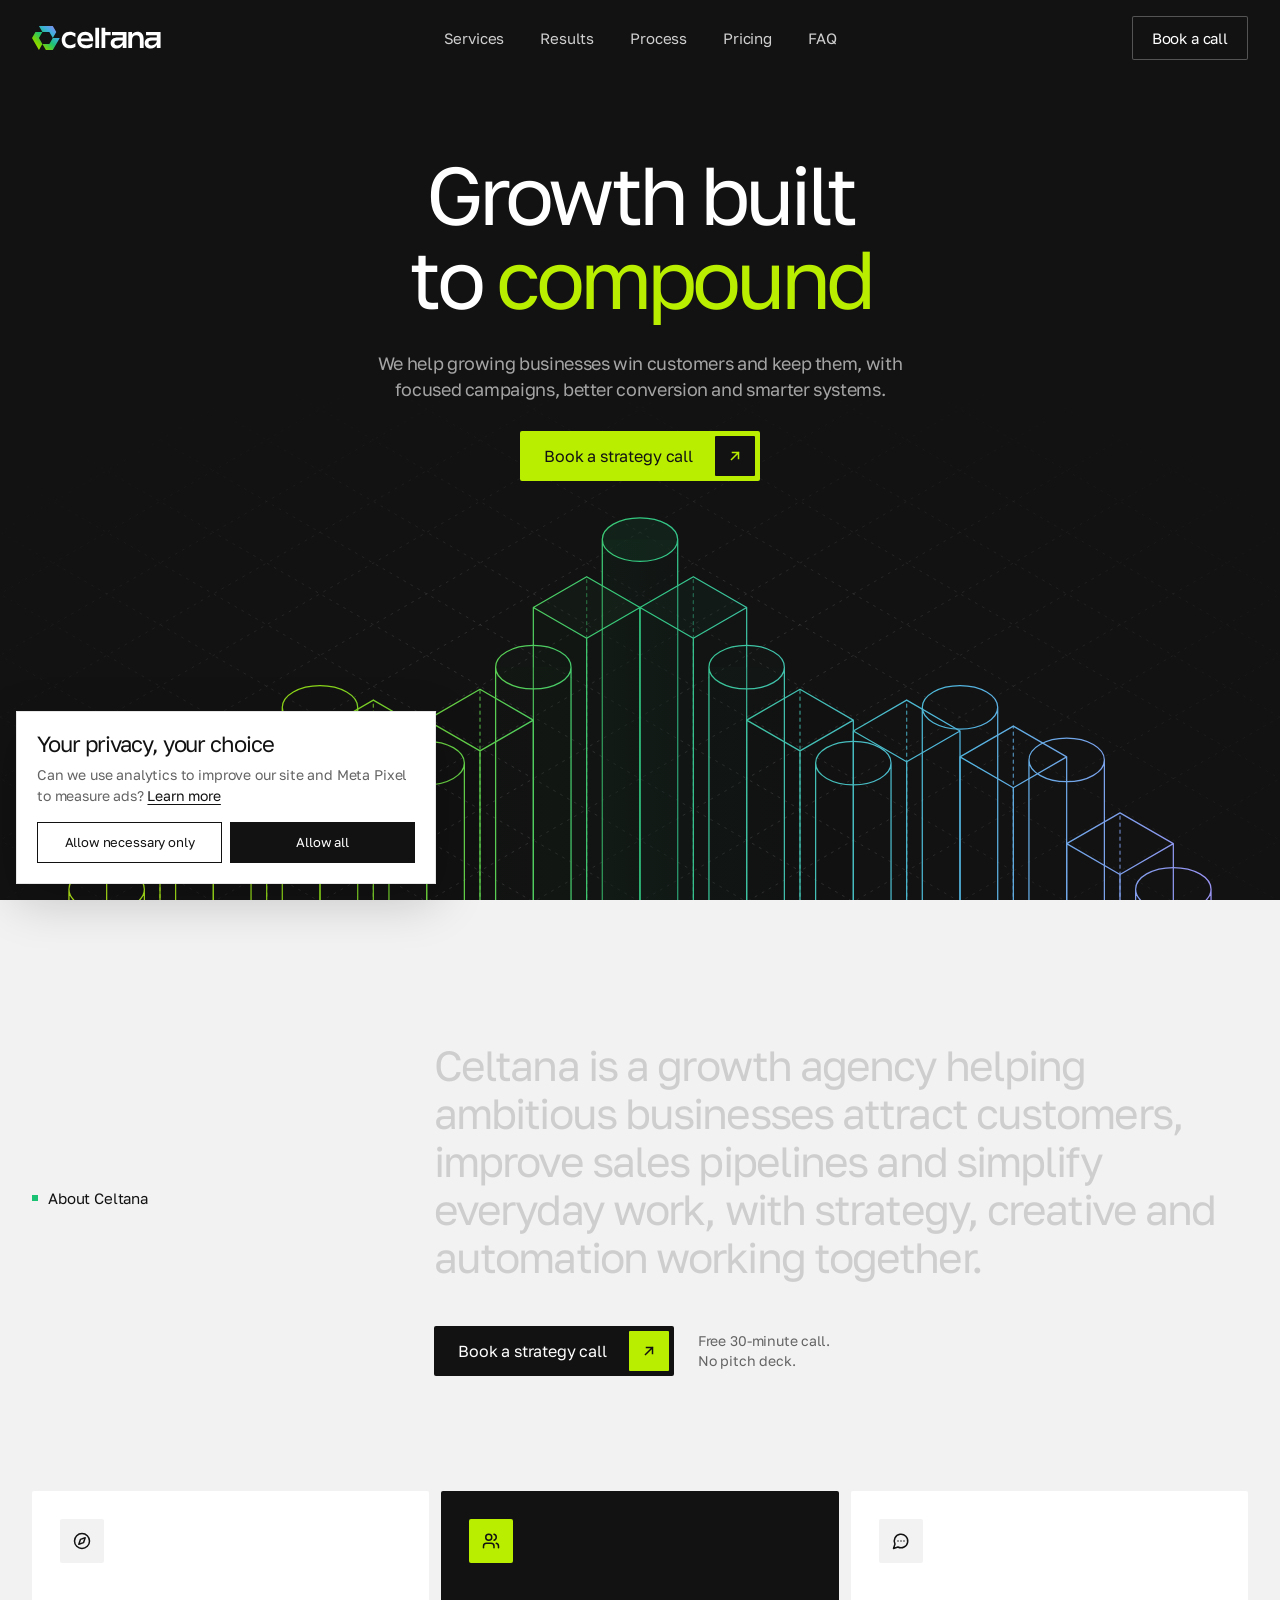
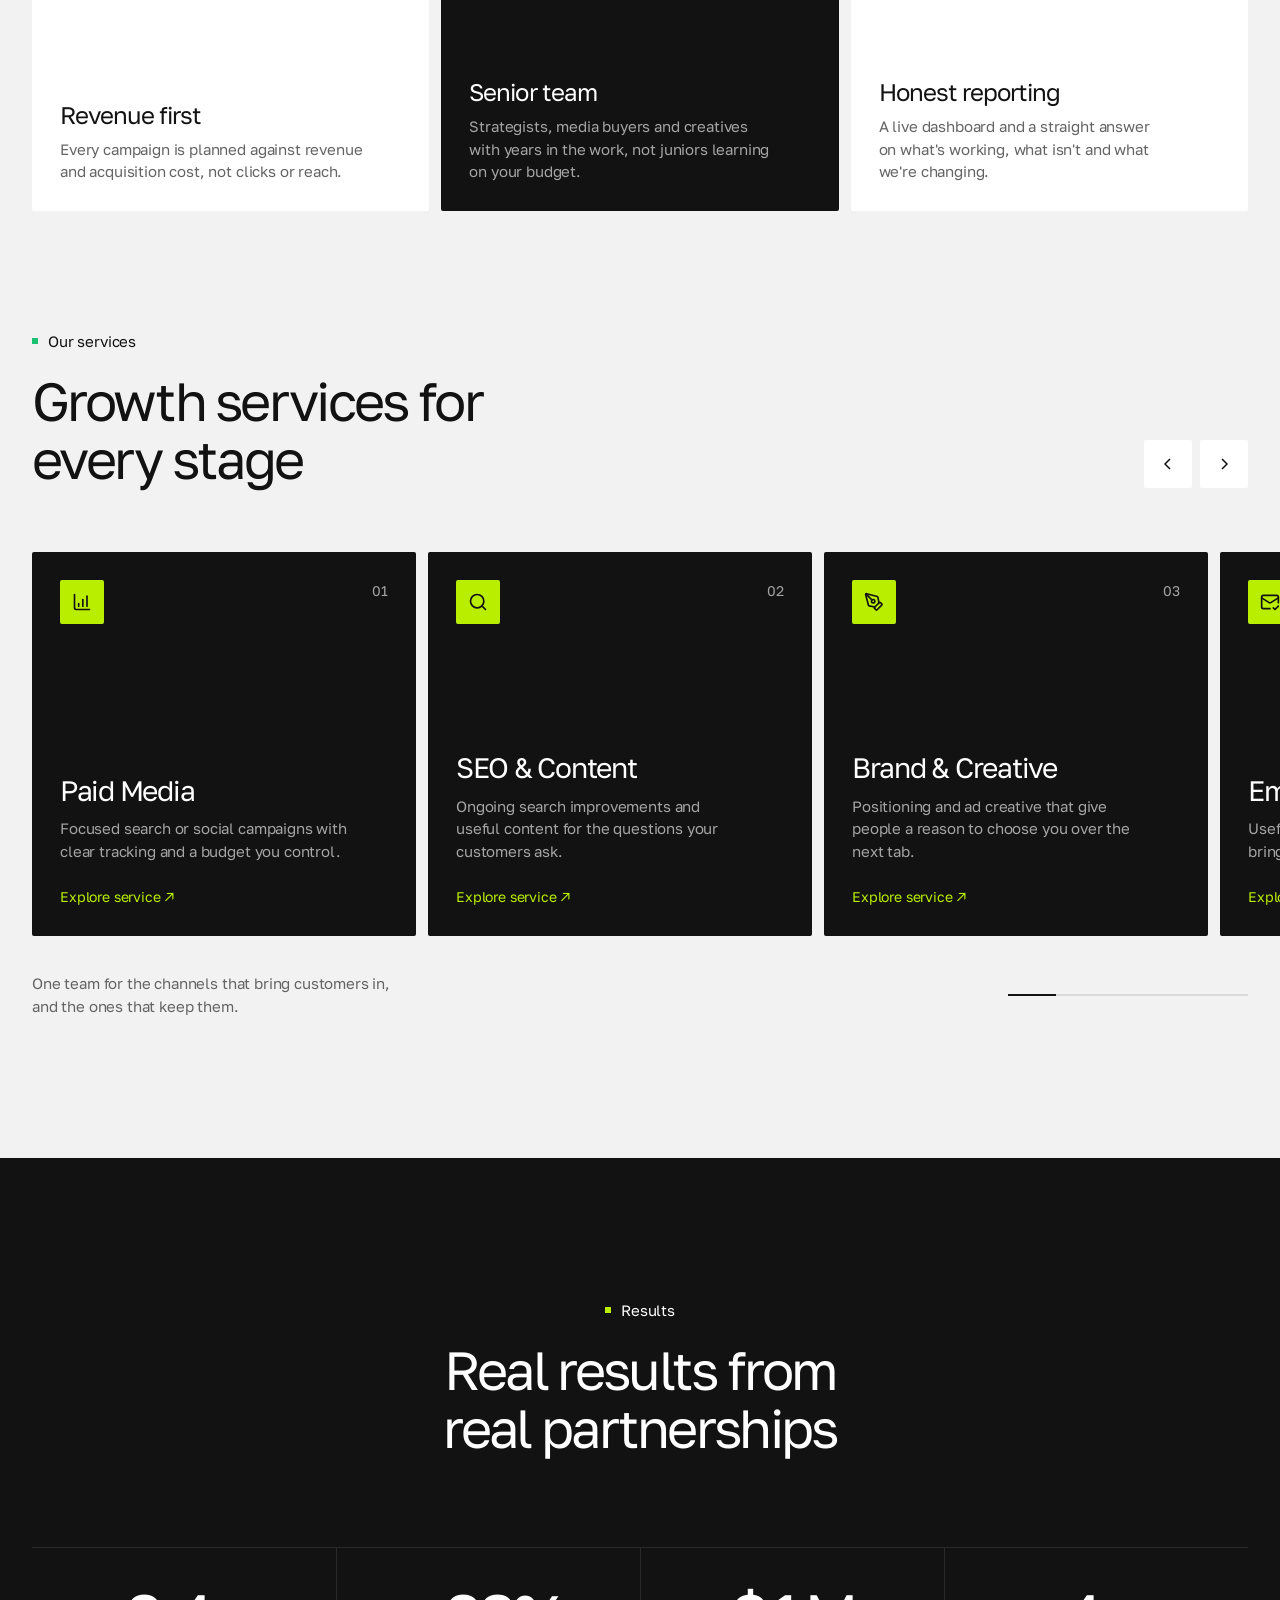
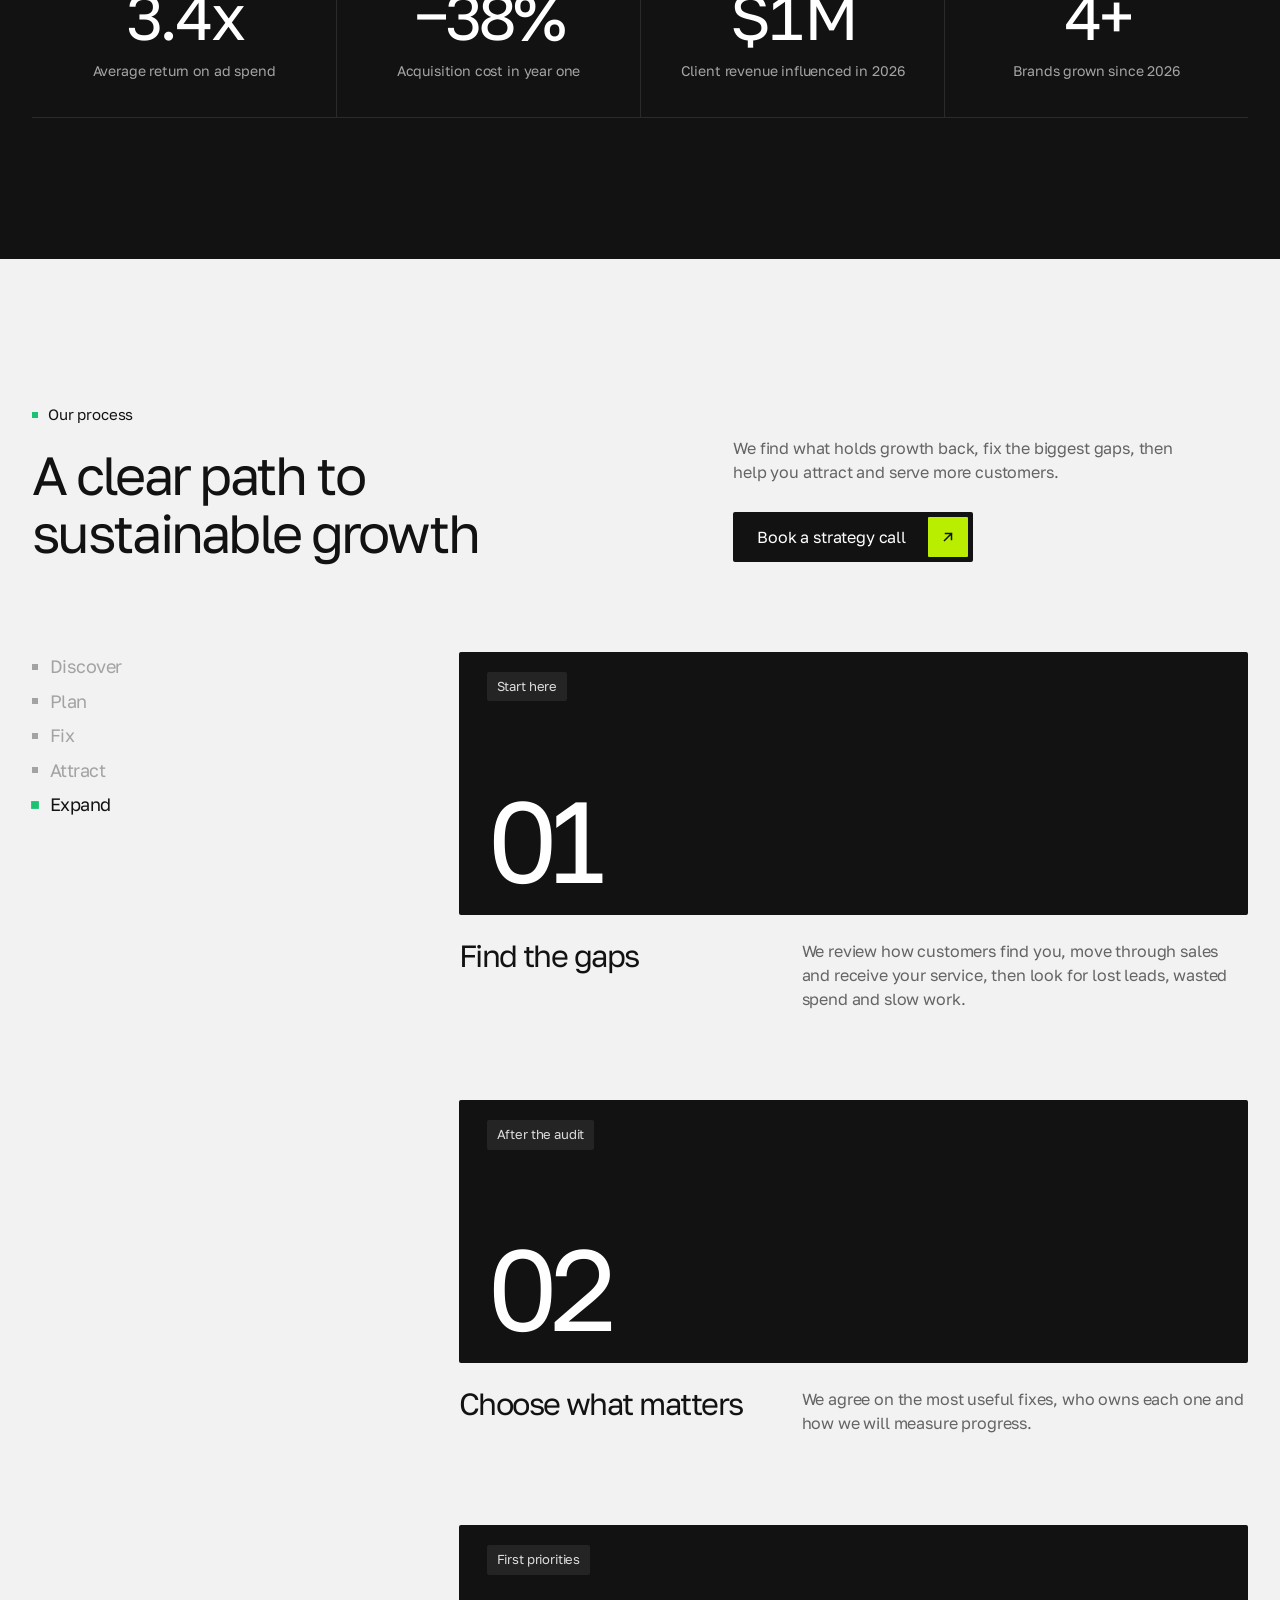
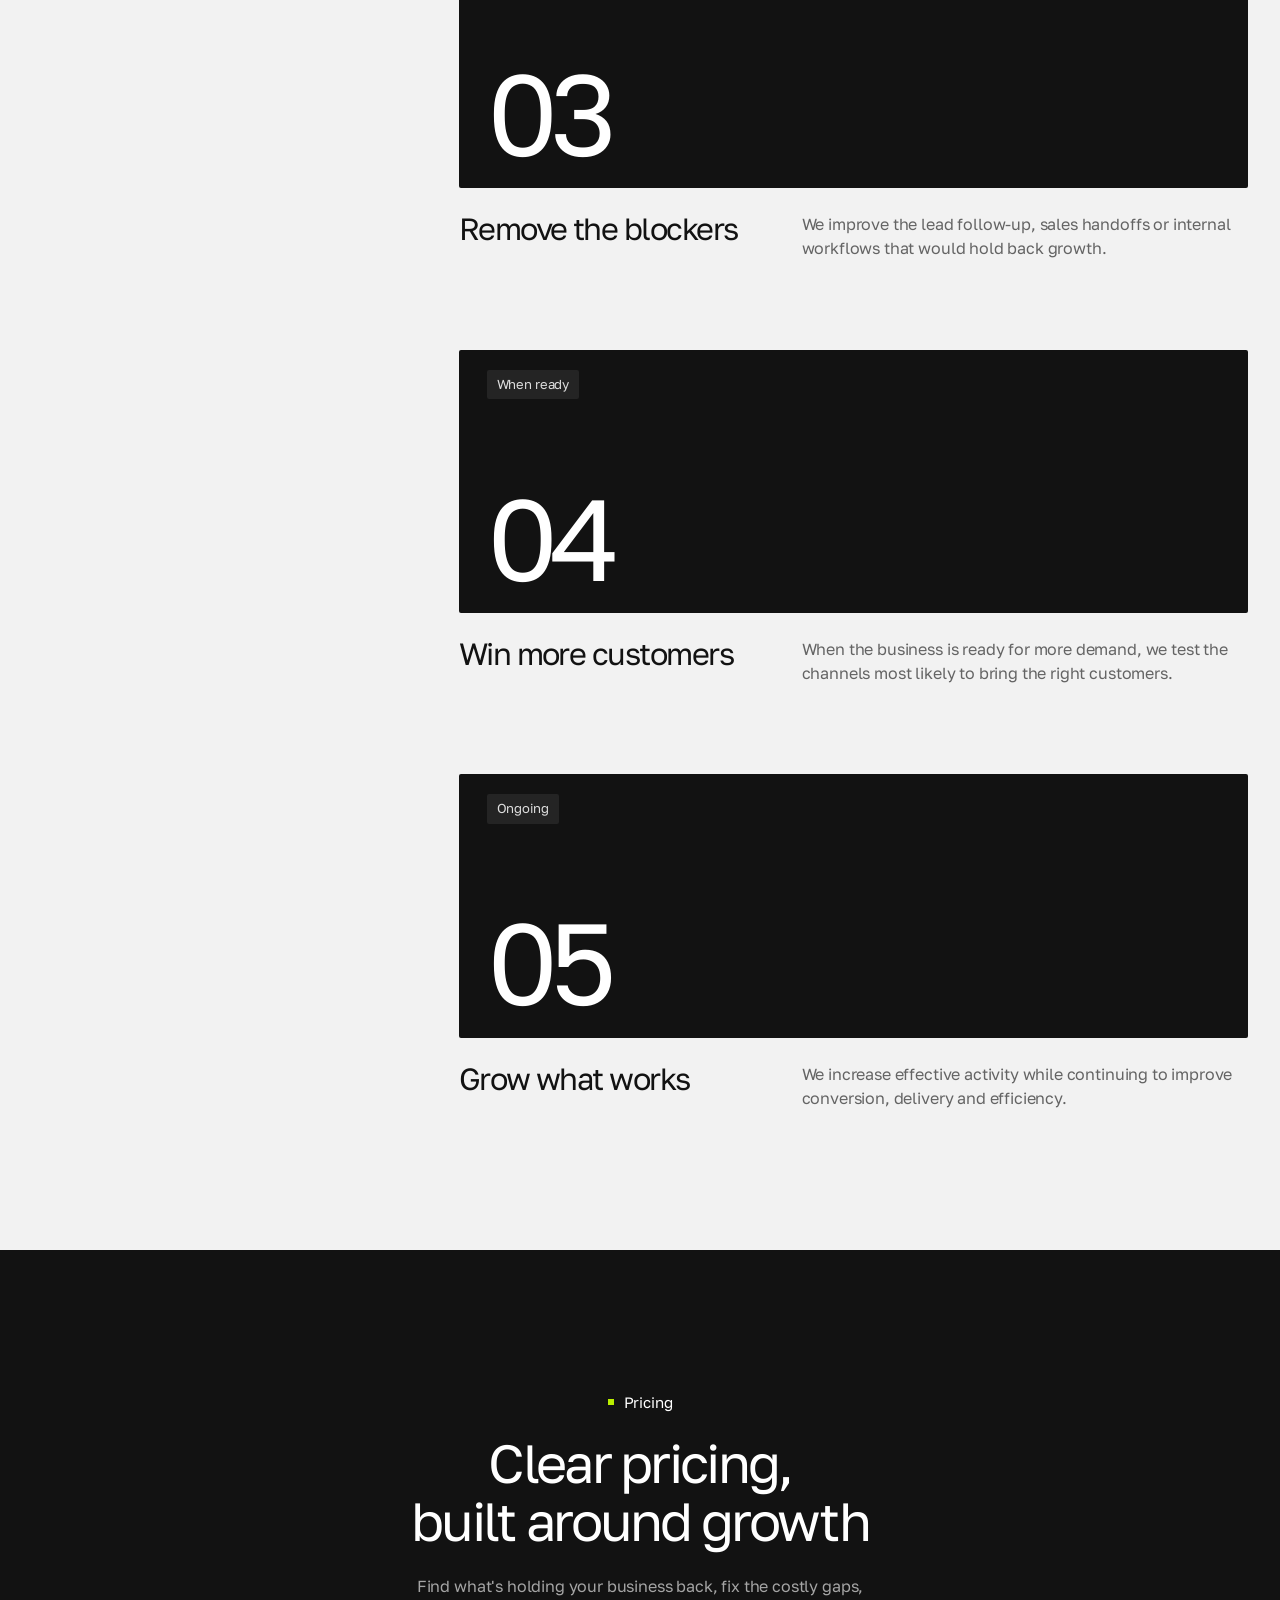
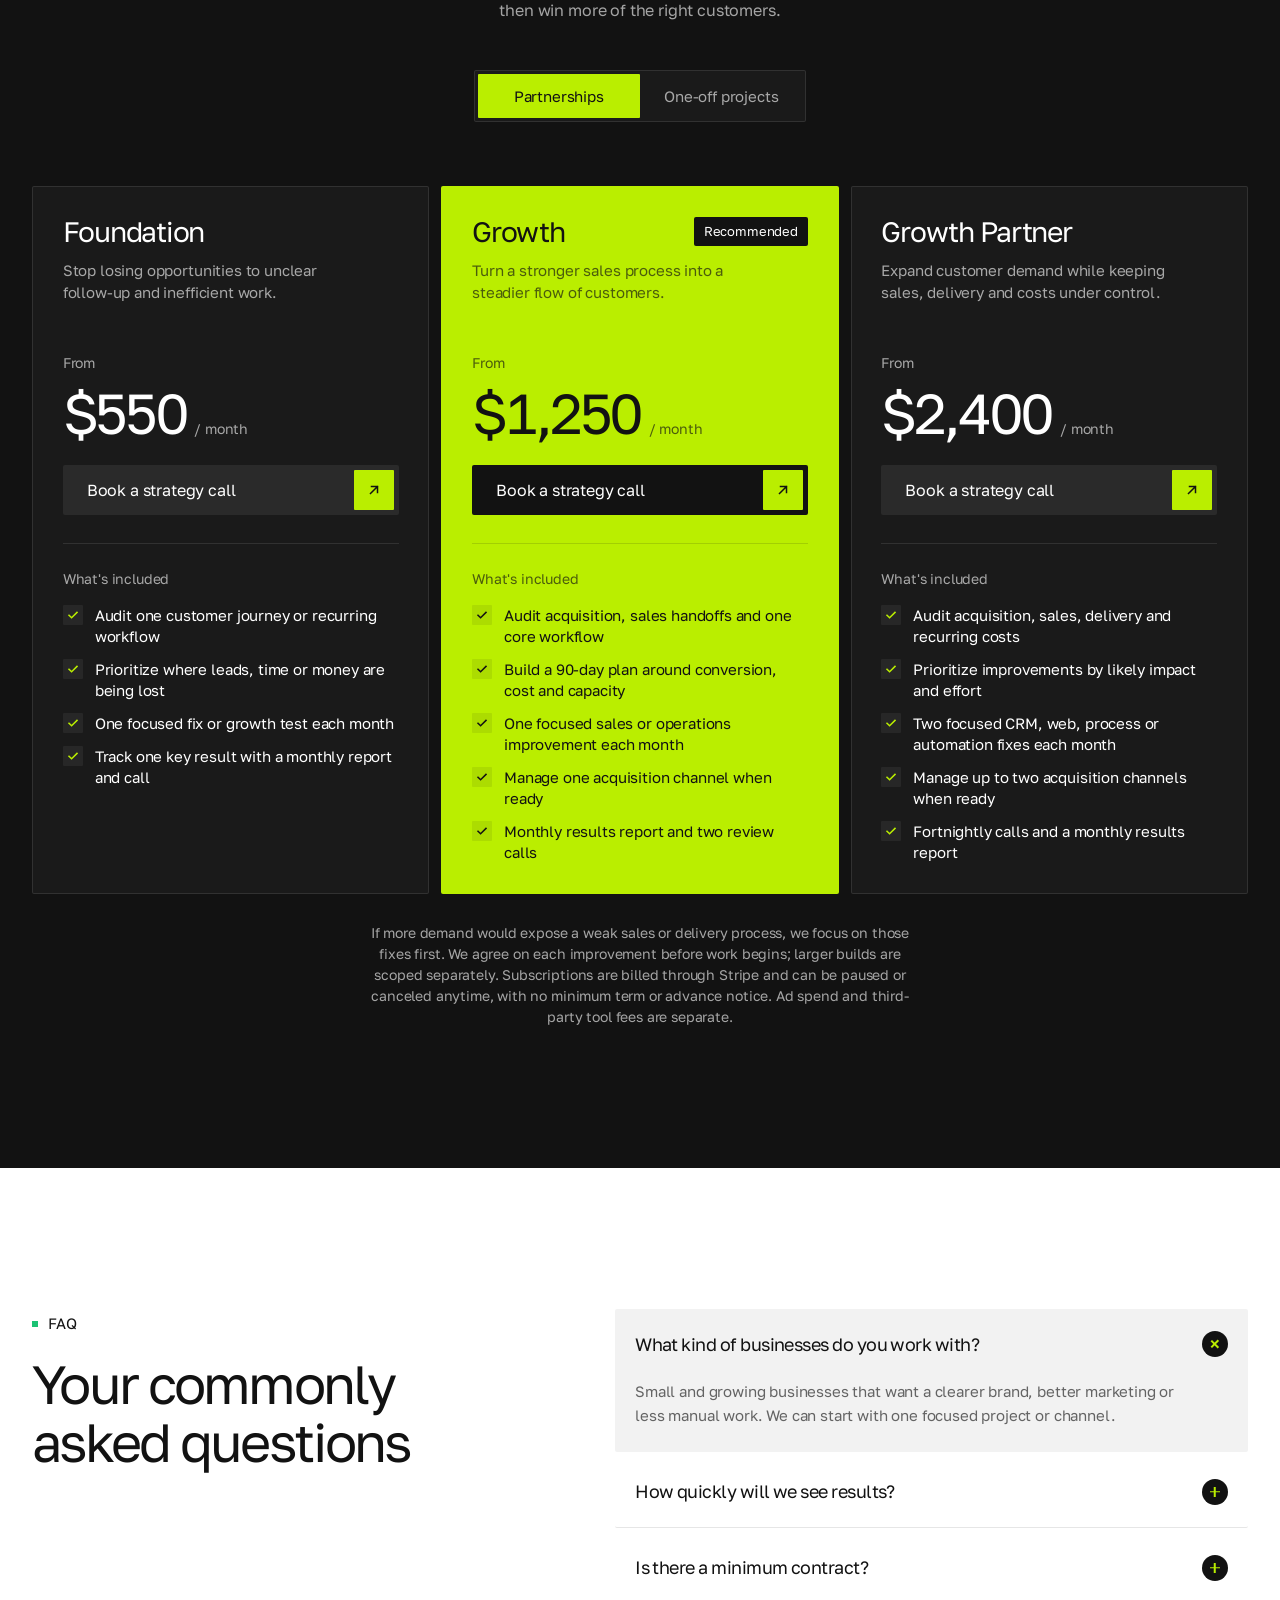
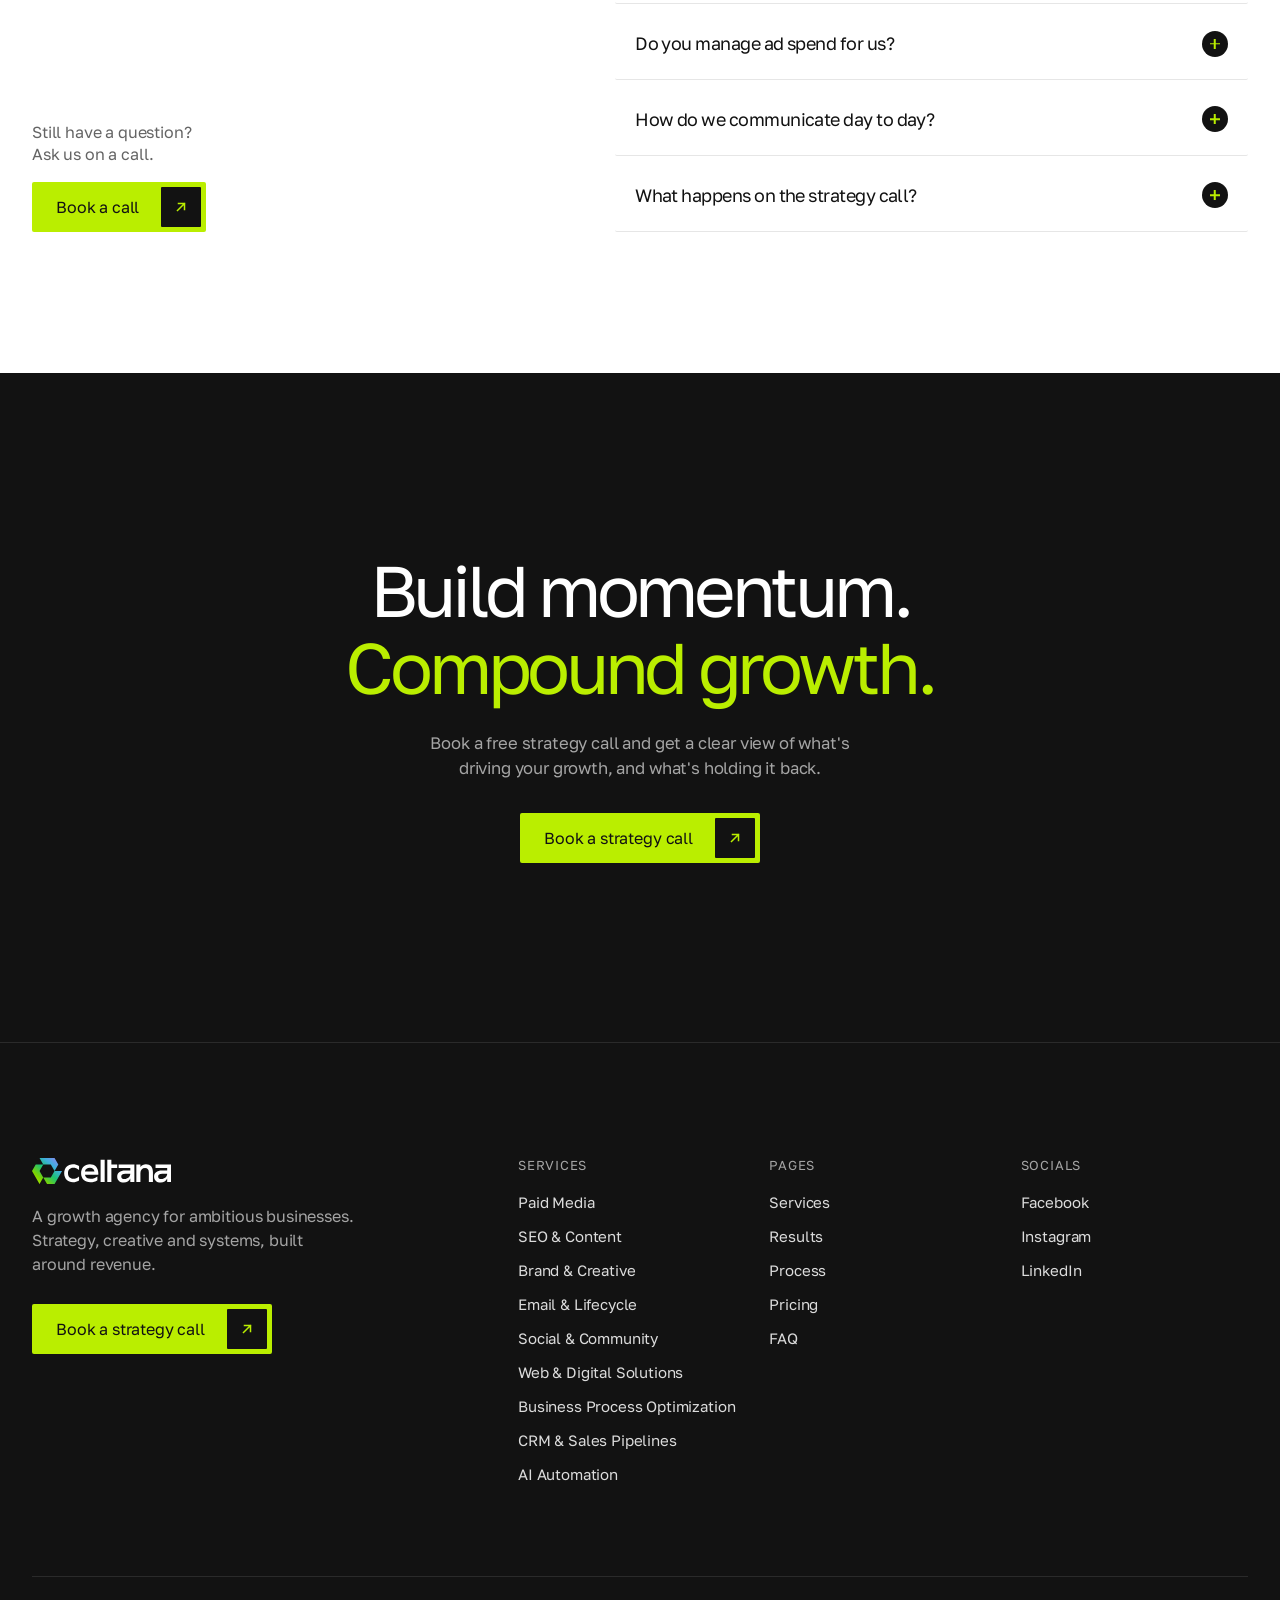
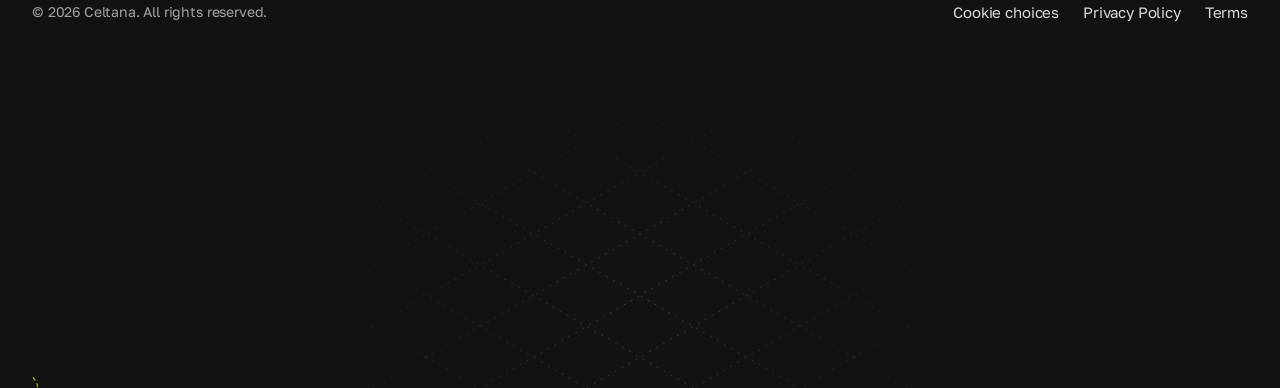
==== commit 4448cda4: "Publish 3817f319c59bcb3b84ba6573aac1e659de69db9f" ====
--- a/index.html
+++ b/index.html
@@ -25,23 +25,12 @@
       try { const saved = JSON.parse(localStorage.getItem(consentKey)); if (saved) applyConsent(saved); } catch (_) {}
       document.addEventListener("DOMContentLoaded", () => {
         const panel = document.querySelector("[data-consent]");
-        const details = panel.querySelector("details");
-        const analytics = panel.querySelector("[name=analytics]");
-        const marketing = panel.querySelector("[name=marketing]");
-        function show(customize = false) {
-          let saved;
-          try { saved = JSON.parse(localStorage.getItem(consentKey)); } catch (_) {}
-          analytics.checked = !!saved?.analytics;
-          marketing.checked = !!saved?.marketing;
-          details.open = customize;
-          panel.hidden = false;
-        }
-        if (!localStorage.getItem(consentKey)) show();
-        document.querySelector("[data-consent-open]").addEventListener("click", () => show(true));
+        if (!localStorage.getItem(consentKey)) panel.hidden = false;
+        document.querySelector("[data-consent-open]").addEventListener("click", () => { panel.hidden = false; });
         panel.addEventListener("click", (event) => {
           const action = event.target.closest("[data-consent-action]")?.dataset.consentAction;
           if (!action) return;
-          const choices = action === "all" ? { analytics: true, marketing: true } : action === "save" ? { analytics: analytics.checked, marketing: marketing.checked } : { analytics: false, marketing: false };
+          const choices = action === "all" ? { analytics: true, marketing: true } : { analytics: false, marketing: false };
           let previous;
           try { previous = JSON.parse(localStorage.getItem(consentKey)); } catch (_) {}
           localStorage.setItem(consentKey, JSON.stringify(choices));
@@ -78,5 +67,5 @@
   }
   document.addEventListener("celtana:analytics-consent", startPostHog, { once: true });
   try { if (JSON.parse(localStorage.getItem("celtana-consent"))?.analytics) startPostHog(); } catch (_) {}
-})();</script><link rel="preconnect" href="https://fonts.googleapis.com"><link rel="preconnect" href="https://fonts.gstatic.com" crossorigin><link href="https://fonts.googleapis.com/css2?family=Golos+Text:wght@400;500&display=swap" rel="stylesheet"><script>document.documentElement.classList.remove("no-js");</script><link rel="stylesheet" href="/_astro/Footer.DnplI2rX.css"><link rel="stylesheet" href="/_astro/index.C4So1NSG.css"><style>.cta[data-astro-cid-f3wvl5jl]{isolation:isolate;text-align:center;padding-block:clamp(120px,14vw,200px);position:relative;overflow:hidden}.inner[data-astro-cid-f3wvl5jl]{justify-items:center;gap:24px;display:grid}h2[data-astro-cid-f3wvl5jl]{letter-spacing:-.06em;max-width:14ch;font-size:clamp(40px,5.6vw,80px)}em[data-astro-cid-f3wvl5jl]{color:var(--accent);font-style:normal}p[data-astro-cid-f3wvl5jl]{color:var(--muted-on-dark);max-width:44ch;margin-bottom:8px;font-size:clamp(16px,1.3vw,18px)}
-</style></head><body><header class="header" data-header data-astro-cid-kgevm5mn><div class="container inner" data-astro-cid-kgevm5mn><a href="/" class="brand" data-astro-cid-kgevm5mn><svg viewBox="0 0 958.89 179.00" role="img" aria-label="Celtana home" xmlns="http://www.w3.org/2000/svg"><defs><linearGradient id="cg-mjtusf" x1="0" y1="1" x2="1" y2="0"><stop offset="0" stop-color="#BAEE00"></stop><stop offset=".25" stop-color="#7ED300"></stop><stop offset=".5" stop-color="#1CC274"></stop><stop offset=".7" stop-color="#3FAEDD"></stop><stop offset="1" stop-color="#A47DF7"></stop></linearGradient></defs><path fill="url(#cg-mjtusf)" fill-rule="evenodd" d="M51.73 0.00L77.63 44.75L25.87 44.75L0.00 89.50L51.73 179.00L77.63 134.25L103.50 179.00L155.26 179.00L207.00 89.50L155.26 89.50L181.13 44.75L155.26 0.00L51.73 0.00ZM77.63 44.75L129.37 44.75L155.26 89.50L129.37 134.25L77.63 134.25L51.73 89.50L77.63 44.75Z"></path><path fill="currentColor" fill-rule="evenodd" d="M323.97 54.54L323.97 82.58C309.94 70.56 297.91 66.55 283.87 66.55C259.81 66.55 247.78 82.58 247.78 104.60C247.78 126.63 261.82 142.65 283.87 142.65C299.91 142.65 311.94 136.65 323.97 126.63L323.97 154.67C309.94 162.68 297.91 166.68 281.87 166.68C245.78 166.68 221.72 140.65 221.72 104.60C221.72 68.56 245.78 42.52 281.87 42.52C297.91 42.52 309.94 46.53 323.97 54.54Z M456.31 114.62L364.08 114.62C368.09 134.64 384.13 142.65 404.18 142.65C422.22 142.65 436.26 136.65 450.29 126.63L450.29 152.67C438.26 162.68 420.22 166.68 402.17 166.68C362.07 166.68 338.01 140.65 338.01 104.60C338.01 68.56 362.07 42.52 398.16 42.52C436.26 42.52 460.32 68.56 456.31 114.62ZM364.08 92.59L430.24 92.59C426.23 74.57 416.21 66.55 398.16 66.55C380.12 66.55 368.09 74.57 364.08 92.59Z M472.35 12.48L500.42 12.48L500.42 164.68L472.35 164.68L472.35 12.48Z M518.47 12.48L546.54 12.48L546.54 44.53L586.64 44.53L586.64 68.56L546.54 68.56L546.54 164.68L518.47 164.68L518.47 12.48Z M596.67 44.53L704.94 44.53L704.94 164.68L676.87 164.68L676.87 140.65C668.85 158.67 652.81 168.69 632.76 168.69C604.69 168.69 586.64 152.67 586.64 128.64C586.64 102.60 606.69 86.58 640.78 86.58L676.87 86.58L676.87 68.56L596.67 68.56L596.67 44.53ZM676.87 108.61L642.78 108.61C622.73 108.61 614.71 114.62 614.71 126.63C614.71 138.65 622.73 144.66 636.77 144.66C658.82 144.66 676.87 128.64 676.87 108.61Z M718.37 44.53L746.44 44.53L746.44 62.55C756.47 48.53 768.50 42.52 784.54 42.52C816.62 42.52 832.66 62.55 832.66 96.59L832.66 164.68L804.59 164.68L804.59 100.60C804.59 78.57 796.57 68.56 778.52 68.56C758.47 68.56 746.44 82.58 746.44 102.60L746.44 164.68L718.37 164.68L718.37 44.53Z M850.62 44.53L958.89 44.53L958.89 164.68L930.82 164.68L930.82 140.65C922.80 158.67 906.76 168.69 886.71 168.69C858.64 168.69 840.60 152.67 840.60 128.64C840.60 102.60 860.65 86.58 894.73 86.58L930.82 86.58L930.82 68.56L850.62 68.56L850.62 44.53ZM930.82 108.61L896.74 108.61C876.69 108.61 868.67 114.62 868.67 126.63C868.67 138.65 876.69 144.66 890.72 144.66C912.78 144.66 930.82 128.64 930.82 108.61Z"></path></svg></a><nav aria-label="Primary" data-astro-cid-kgevm5mn><ul data-astro-cid-kgevm5mn><li data-astro-cid-kgevm5mn><a href="/#services" data-astro-cid-kgevm5mn>Services</a></li><li data-astro-cid-kgevm5mn><a href="/#results" data-astro-cid-kgevm5mn>Results</a></li><li data-astro-cid-kgevm5mn><a href="/#process" data-astro-cid-kgevm5mn>Process</a></li><li data-astro-cid-kgevm5mn><a href="/#pricing" data-astro-cid-kgevm5mn>Pricing</a></li><li data-astro-cid-kgevm5mn><a href="/#faq" data-astro-cid-kgevm5mn>FAQ</a></li></ul></nav><div class="end" data-astro-cid-kgevm5mn><a class="btn btn-outline nav-cta" href="https://calendly.com/celtana/strategy-call" data-posthog-event="booking_link_clicked" target="_blank" rel="noopener"><span>Book a call</span></a><button class="menu-btn" type="button" aria-expanded="false" aria-controls="mobile-nav" aria-label="Open menu" data-astro-cid-kgevm5mn><span data-astro-cid-kgevm5mn></span><span data-astro-cid-kgevm5mn></span></button></div></div><div class="mobile-nav" id="mobile-nav" hidden data-astro-cid-kgevm5mn><ul data-astro-cid-kgevm5mn><li data-astro-cid-kgevm5mn><a href="/#services" data-astro-cid-kgevm5mn>Services</a></li><li data-astro-cid-kgevm5mn><a href="/#results" data-astro-cid-kgevm5mn>Results</a></li><li data-astro-cid-kgevm5mn><a href="/#process" data-astro-cid-kgevm5mn>Process</a></li><li data-astro-cid-kgevm5mn><a href="/#pricing" data-astro-cid-kgevm5mn>Pricing</a></li><li data-astro-cid-kgevm5mn><a href="/#faq" data-astro-cid-kgevm5mn>FAQ</a></li></ul></div></header><script type="module">var e=document.querySelector(`[data-header]`),t=document.querySelector(`.menu-btn`),n=document.getElementById(`mobile-nav`);if(e){let t=window.scrollY,r=()=>{let r=window.scrollY;e.classList.toggle(`is-scrolled`,r>24),e.classList.toggle(`is-hidden`,r>400&&r>t&&n?.hidden!==!1),t=r};r(),window.addEventListener(`scroll`,r,{passive:!0})}if(t&&n){let e=e=>{t.setAttribute(`aria-expanded`,String(e)),n.hidden=!e};t.addEventListener(`click`,()=>e(n.hidden)),n.querySelectorAll(`a`).forEach(t=>t.addEventListener(`click`,()=>e(!1)))}</script><main><section class="hero dark" id="top" data-astro-cid-yodha2z4><div class="figure" data-astro-cid-yodha2z4><div class="blocks-chart" aria-hidden="true" data-astro-cid-i5zgjwo4><canvas data-blocks-chart data-mode="w" data-astro-cid-i5zgjwo4></canvas></div><script type="module" src="/_astro/BlocksChart.astro_astro_type_script_index_0_lang.DUdlTAFC.js"></script></div><div class="container content" data-astro-cid-yodha2z4><h1 data-astro-cid-yodha2z4><span class="line" data-astro-cid-yodha2z4><span data-astro-cid-yodha2z4>Growth built</span></span><span class="line" data-astro-cid-yodha2z4><span data-astro-cid-yodha2z4>to <em data-astro-cid-yodha2z4>compound</em></span></span></h1><div class="intro" data-figure-avoid data-astro-cid-yodha2z4><p data-astro-cid-yodha2z4>We help growing businesses win customers and keep them, with focused campaigns, better conversion and smarter systems.</p><a class="btn" href="https://calendly.com/celtana/strategy-call" data-posthog-event="booking_link_clicked" target="_blank" rel="noopener"><span>Book a strategy call</span><span class="arrow" aria-hidden="true"><svg width="14" height="14" viewBox="0 0 14 14" fill="none"><path d="M3.5 10.5l7-7M4.5 3.5h6v6" stroke="currentColor" stroke-width="1.5" stroke-linecap="square"></path></svg><svg width="14" height="14" viewBox="0 0 14 14" fill="none"><path d="M3.5 10.5l7-7M4.5 3.5h6v6" stroke="currentColor" stroke-width="1.5" stroke-linecap="square"></path></svg></span></a></div></div></section><section class="section about" id="about" data-astro-cid-5gtlsymu><div class="container" data-astro-cid-5gtlsymu><div class="statement" data-astro-cid-5gtlsymu><span class="label" data-reveal data-astro-cid-5gtlsymu>About Celtana</span><div data-astro-cid-5gtlsymu><p class="big" data-words data-astro-cid-5gtlsymu><span data-astro-cid-5gtlsymu>Celtana </span><span data-astro-cid-5gtlsymu>is </span><span data-astro-cid-5gtlsymu>a </span><span data-astro-cid-5gtlsymu>growth </span><span data-astro-cid-5gtlsymu>agency </span><span data-astro-cid-5gtlsymu>helping </span><span data-astro-cid-5gtlsymu>ambitious </span><span data-astro-cid-5gtlsymu>businesses </span><span data-astro-cid-5gtlsymu>attract </span><span data-astro-cid-5gtlsymu>customers, </span><span data-astro-cid-5gtlsymu>improve </span><span data-astro-cid-5gtlsymu>sales </span><span data-astro-cid-5gtlsymu>pipelines </span><span data-astro-cid-5gtlsymu>and </span><span data-astro-cid-5gtlsymu>simplify </span><span data-astro-cid-5gtlsymu>everyday </span><span data-astro-cid-5gtlsymu>work, </span><span data-astro-cid-5gtlsymu>with </span><span data-astro-cid-5gtlsymu>strategy, </span><span data-astro-cid-5gtlsymu>creative </span><span data-astro-cid-5gtlsymu>and </span><span data-astro-cid-5gtlsymu>automation </span><span data-astro-cid-5gtlsymu>working </span><span data-astro-cid-5gtlsymu>together. </span></p><div class="row" data-reveal data-astro-cid-5gtlsymu><a class="btn btn-dark" href="https://calendly.com/celtana/strategy-call" data-posthog-event="booking_link_clicked" target="_blank" rel="noopener"><span>Book a strategy call</span><span class="arrow" aria-hidden="true"><svg width="14" height="14" viewBox="0 0 14 14" fill="none"><path d="M3.5 10.5l7-7M4.5 3.5h6v6" stroke="currentColor" stroke-width="1.5" stroke-linecap="square"></path></svg><svg width="14" height="14" viewBox="0 0 14 14" fill="none"><path d="M3.5 10.5l7-7M4.5 3.5h6v6" stroke="currentColor" stroke-width="1.5" stroke-linecap="square"></path></svg></span></a><span class="note" data-astro-cid-5gtlsymu>Free 30-minute call.<br data-astro-cid-5gtlsymu>No pitch deck.</span></div></div></div><div class="pillars" data-astro-cid-5gtlsymu><article class="pillar" data-icon-trigger data-reveal style="--d:0s" data-astro-cid-5gtlsymu><span class="icon" data-astro-cid-5gtlsymu><style>astro-island,astro-slot,astro-static-slot{display:contents}</style><script>(function(){let e=(e,t,n)=>{let r=async()=>{await(await e())()},i=typeof t.value==`object`?t.value:void 0,a={rootMargin:i==null?void 0:i.rootMargin},o=new IntersectionObserver(e=>{for(let t of e)if(t.isIntersecting){o.disconnect(),r();break}},a);for(let e of n.children)o.observe(e)};(self.Astro||(self.Astro={})).visible=e,window.dispatchEvent(new Event(`astro:visible`))})();</script><script>(function(){function e(t){"@babel/helpers - typeof";return e=typeof Symbol==`function`&&typeof Symbol.iterator==`symbol`?function(e){return typeof e}:function(e){return e&&typeof Symbol==`function`&&e.constructor===Symbol&&e!==Symbol.prototype?`symbol`:typeof e},e(t)}function t(t,n){if(e(t)!=`object`||!t)return t;var r;if(typeof Symbol<`u`&&(r=t[Symbol.toPrimitive])!==void 0){var i=r.call(t,n||`default`);if(e(i)!=`object`)return i;throw TypeError(`@@toPrimitive must return a primitive value.`)}return(n===`string`?String:Number)(t)}function n(n){var r=t(n,`string`);return e(r)==`symbol`?r:r+``}function r(e,t,r){return(t=n(t))in e?Object.defineProperty(e,t,{value:r,enumerable:!0,configurable:!0,writable:!0}):e[t]=r,e}let i=/* @__PURE__ */ new Set([`__proto__`,`constructor`,`prototype`]);{let e={0:e=>a(e),1:e=>n(e),2:e=>new RegExp(e),3:e=>new Date(e),4:e=>new Map(n(e)),5:e=>new Set(n(e)),6:e=>BigInt(e),7:e=>new URL(e),8:e=>new Uint8Array(e),9:e=>new Uint16Array(e),10:e=>new Uint32Array(e),11:e=>1/0*e},t=t=>{let[n,r]=t;return n in e?e[n](r):void 0},n=e=>e.map(t),a=e=>typeof e!=`object`||!e?e:Object.fromEntries(Object.entries(e).map(([e,n])=>[e,t(n)]));class o extends HTMLElement{constructor(...e){super(...e),r(this,`Component`,void 0),r(this,`hydrator`,void 0),r(this,`hydrate`,async()=>{var e;if(!this.hydrator||!this.isConnected)return;let t=(e=this.parentElement)==null?void 0:e.closest(`astro-island[ssr]`);if(t){t.addEventListener(`astro:hydrate`,this.hydrate,{once:!0});return}let n=this.querySelectorAll(`astro-slot`),r={},i=this.querySelectorAll(`template[data-astro-template]`);for(let e of i){let t=e.closest(this.tagName);t!=null&&t.isSameNode(this)&&(r[e.getAttribute(`data-astro-template`)||`default`]=e.innerHTML,e.remove())}for(let e of n){let t=e.closest(this.tagName);t!=null&&t.isSameNode(this)&&(r[e.getAttribute(`name`)||`default`]=e.innerHTML)}let o;try{o=this.hasAttribute(`props`)?a(JSON.parse(this.getAttribute(`props`))):{}}catch(e){let t=this.getAttribute(`component-url`)||`<unknown>`,n=this.getAttribute(`component-export`);throw n&&(t+=` (export ${n})`),console.error(`[hydrate] Error parsing props for component ${t}`,this.getAttribute(`props`),e),e}await this.hydrator(this)(this.Component,o,r,{client:this.getAttribute(`client`)}),this.removeAttribute(`ssr`),this.dispatchEvent(new CustomEvent(`astro:hydrate`))}),r(this,`unmount`,()=>{this.isConnected||this.dispatchEvent(new CustomEvent(`astro:unmount`))})}disconnectedCallback(){document.removeEventListener(`astro:after-swap`,this.unmount),document.addEventListener(`astro:after-swap`,this.unmount,{once:!0})}connectedCallback(){if(!this.hasAttribute(`await-children`)||document.readyState===`interactive`||document.readyState===`complete`)this.childrenConnectedCallback();else{let e=()=>{document.removeEventListener(`DOMContentLoaded`,e),t.disconnect(),this.childrenConnectedCallback()},t=new MutationObserver(()=>{var t;((t=this.lastChild)==null?void 0:t.nodeType)===Node.COMMENT_NODE&&this.lastChild.nodeValue===`astro:end`&&(this.lastChild.remove(),e())});t.observe(this,{childList:!0}),document.addEventListener(`DOMContentLoaded`,e)}}async childrenConnectedCallback(){let e=this.getAttribute(`before-hydration-url`);e&&await import(e),this.start()}getRetryImportUrl(e){let t=new URL(e,document.baseURI);return t.searchParams.set(`astro-retry`,Date.now().toString()),t.toString()}async importWithRetry(e){try{return await import(e)}catch(t){return await new Promise(e=>setTimeout(e,1e3)),import(this.getRetryImportUrl(e))}}handleHydrationError(e){let t=this.getAttribute(`component-url`),n=new CustomEvent(`astro:hydration-error`,{cancelable:!0,bubbles:!0,composed:!0,detail:{error:e,componentUrl:t}});this.dispatchEvent(n)&&console.error(`[astro-island] Error hydrating ${t}`,e)}async start(){let e=JSON.parse(this.getAttribute(`opts`)),t=this.getAttribute(`client`);if(Astro[t]===void 0)window.addEventListener(`astro:${t}`,()=>this.start(),{once:!0});else try{await Astro[t](async()=>{let e=this.getAttribute(`renderer-url`);try{let[t,{default:n}]=await Promise.all([this.importWithRetry(this.getAttribute(`component-url`)),e?this.importWithRetry(e):Promise.resolve({default:()=>()=>{}})]),r=this.getAttribute(`component-export`)||`default`;if(r.includes(`.`)){this.Component=t;for(let e of r.split(`.`)){if(i.has(e)||!this.Component||typeof this.Component!=`object`&&typeof this.Component!=`function`||!Object.hasOwn(this.Component,e))throw Error(`Invalid component export path: ${r}`);this.Component=this.Component[e]}}else{if(i.has(r))throw Error(`Invalid component export path: ${r}`);this.Component=t[r]}return this.hydrator=n,this.hydrate}catch(e){return this.handleHydrationError(e),()=>{}}},e,this)}catch(e){this.handleHydrationError(e)}}attributeChangedCallback(){this.hydrate()}}r(o,`observedAttributes`,[`props`]),customElements.get(`astro-island`)||customElements.define(`astro-island`,o)}})();</script><astro-island uid="alavS" prefix="r18" component-url="/_astro/AnimatedIcon.DIKTA9oH.js" component-export="default" renderer-url="/_astro/client.OzTcoKK0.js" props="{&quot;name&quot;:[0,&quot;compass&quot;],&quot;size&quot;:[0,18],&quot;data-astro-cid-5gtlsymu&quot;:[0,true]}" ssr client="visible" opts="{&quot;name&quot;:&quot;AnimatedIcon&quot;,&quot;value&quot;:true}" await-children><span aria-hidden="true" style="display:inline-flex"><div class="" style="display:inline-flex"><svg fill="none" height="18" stroke="currentColor" stroke-linecap="round" stroke-linejoin="round" stroke-width="2" viewBox="0 0 24 24" width="18" xmlns="http://www.w3.org/2000/svg"><circle cx="12" cy="12" r="10"></circle><polygon points="16.24 7.76 14.12 14.12 7.76 16.24 9.88 9.88 16.24 7.76"></polygon></svg></div></span><!--astro:end--></astro-island></span><div data-astro-cid-5gtlsymu><h3 data-astro-cid-5gtlsymu>Revenue first</h3><p data-astro-cid-5gtlsymu>Every campaign is planned against revenue and acquisition cost, not clicks or reach.</p></div></article><article class="pillar feature" data-icon-trigger data-reveal style="--d:0.08s" data-astro-cid-5gtlsymu><span class="icon" data-astro-cid-5gtlsymu><astro-island uid="ZDtPBd" prefix="r19" component-url="/_astro/AnimatedIcon.DIKTA9oH.js" component-export="default" renderer-url="/_astro/client.OzTcoKK0.js" props="{&quot;name&quot;:[0,&quot;users&quot;],&quot;size&quot;:[0,18],&quot;data-astro-cid-5gtlsymu&quot;:[0,true]}" ssr client="visible" opts="{&quot;name&quot;:&quot;AnimatedIcon&quot;,&quot;value&quot;:true}" await-children><span aria-hidden="true" style="display:inline-flex"><div class="" style="display:inline-flex"><svg fill="none" height="18" stroke="currentColor" stroke-linecap="round" stroke-linejoin="round" stroke-width="2" viewBox="0 0 24 24" width="18" xmlns="http://www.w3.org/2000/svg"><path d="M16 21v-2a4 4 0 0 0-4-4H6a4 4 0 0 0-4 4v2"></path><circle cx="9" cy="7" r="4"></circle><path d="M22 21v-2a4 4 0 0 0-3-3.87"></path><path d="M16 3.13a4 4 0 0 1 0 7.75"></path></svg></div></span><!--astro:end--></astro-island></span><div data-astro-cid-5gtlsymu><h3 data-astro-cid-5gtlsymu>Senior team</h3><p data-astro-cid-5gtlsymu>Strategists, media buyers and creatives with years in the work, not juniors learning on your budget.</p></div></article><article class="pillar" data-icon-trigger data-reveal style="--d:0.16s" data-astro-cid-5gtlsymu><span class="icon" data-astro-cid-5gtlsymu><astro-island uid="cDyqT" prefix="r20" component-url="/_astro/AnimatedIcon.DIKTA9oH.js" component-export="default" renderer-url="/_astro/client.OzTcoKK0.js" props="{&quot;name&quot;:[0,&quot;message-circle-more&quot;],&quot;size&quot;:[0,18],&quot;data-astro-cid-5gtlsymu&quot;:[0,true]}" ssr client="visible" opts="{&quot;name&quot;:&quot;AnimatedIcon&quot;,&quot;value&quot;:true}" await-children><span aria-hidden="true" style="display:inline-flex"><div class="" style="display:inline-flex"><svg fill="none" height="18" stroke="currentColor" stroke-linecap="round" stroke-linejoin="round" stroke-width="2" viewBox="0 0 24 24" width="18" xmlns="http://www.w3.org/2000/svg"><path d="M7.9 20A9 9 0 1 0 4 16.1L2 22Z"></path><path d="M8 12h.01"></path><path d="M12 12h.01"></path><path d="M16 12h.01"></path></svg></div></span><!--astro:end--></astro-island></span><div data-astro-cid-5gtlsymu><h3 data-astro-cid-5gtlsymu>Honest reporting</h3><p data-astro-cid-5gtlsymu>A live dashboard and a straight answer on what&#39;s working, what isn&#39;t and what we&#39;re changing.</p></div></article></div></div></section><script type="module">document.querySelectorAll(`[data-words]`).forEach(e=>{let t=[...e.querySelectorAll(`span`)],n=!1,r=()=>{n=!1;let r=e.getBoundingClientRect(),i=window.innerHeight,a=i*.85,o=i*.35,s=Math.min(1,Math.max(0,(a-r.top)/(a-o+r.height*.6))),c=Math.round(s*t.length);t.forEach((e,t)=>e.classList.toggle(`on`,t<c))},i=()=>{n||(n=!0,requestAnimationFrame(r))};window.addEventListener(`scroll`,i,{passive:!0}),window.addEventListener(`resize`,i),r()});</script><section class="section services" id="services" data-astro-cid-j2lavqje><div class="container" data-astro-cid-j2lavqje><div class="head" data-astro-cid-j2lavqje><div data-reveal data-astro-cid-j2lavqje><span class="label" data-astro-cid-j2lavqje>Our services</span><h2 class="h2" data-astro-cid-j2lavqje>Growth services for<br data-astro-cid-j2lavqje>every stage</h2></div><div class="controls" data-reveal style="--d:.1s" data-astro-cid-j2lavqje><button type="button" class="nav-btn" data-prev aria-label="Previous service" data-astro-cid-j2lavqje><svg width="16" height="16" viewBox="0 0 16 16" fill="none" data-astro-cid-j2lavqje><path d="M10 3L5 8l5 5" stroke="currentColor" stroke-width="1.5" data-astro-cid-j2lavqje></path></svg></button><button type="button" class="nav-btn" data-next aria-label="Next service" data-astro-cid-j2lavqje><svg width="16" height="16" viewBox="0 0 16 16" fill="none" data-astro-cid-j2lavqje><path d="M6 3l5 5-5 5" stroke="currentColor" stroke-width="1.5" data-astro-cid-j2lavqje></path></svg></button></div></div></div><div class="viewport" data-carousel data-astro-cid-j2lavqje><ul class="track" data-astro-cid-j2lavqje><li class="card" data-icon-trigger data-reveal style="--d:0s" data-astro-cid-j2lavqje><a class="card-link" href="/services/paid-media/" aria-label="Explore Paid Media" data-astro-cid-j2lavqje><div class="card-top" data-astro-cid-j2lavqje><span class="icon" data-astro-cid-j2lavqje><astro-island uid="1YB6r1" prefix="r21" component-url="/_astro/AnimatedIcon.DIKTA9oH.js" component-export="default" renderer-url="/_astro/client.OzTcoKK0.js" props="{&quot;name&quot;:[0,&quot;chart-column-increasing&quot;],&quot;size&quot;:[0,20],&quot;data-astro-cid-j2lavqje&quot;:[0,true]}" ssr client="visible" opts="{&quot;name&quot;:&quot;AnimatedIcon&quot;,&quot;value&quot;:true}" await-children><span aria-hidden="true" style="display:inline-flex"><div class="" style="display:inline-flex"><svg fill="none" height="20" stroke="currentColor" stroke-linecap="round" stroke-linejoin="round" stroke-width="2" viewBox="0 0 24 24" width="20" xmlns="http://www.w3.org/2000/svg"><path d="M13 17V9" pathLength="1" stroke-dashoffset="0" stroke-dasharray="1 1" style="opacity:1"></path><path d="M18 17V5" pathLength="1" stroke-dashoffset="0" stroke-dasharray="1 1" style="opacity:1"></path><path d="M3 3v16a2 2 0 0 0 2 2h16"></path><path d="M8 17v-3" pathLength="1" stroke-dashoffset="0" stroke-dasharray="1 1" style="opacity:1"></path></svg></div></span><!--astro:end--></astro-island></span><span class="num" data-astro-cid-j2lavqje>01</span></div><div class="card-text" data-astro-cid-j2lavqje><h3 data-astro-cid-j2lavqje>Paid Media</h3><p data-astro-cid-j2lavqje>Focused search or social campaigns with clear tracking and a budget you control.</p><span class="explore" data-astro-cid-j2lavqje>Explore service ↗</span></div></a></li><li class="card" data-icon-trigger data-reveal style="--d:0.08s" data-astro-cid-j2lavqje><a class="card-link" href="/services/seo-content/" aria-label="Explore SEO &amp; Content" data-astro-cid-j2lavqje><div class="card-top" data-astro-cid-j2lavqje><span class="icon" data-astro-cid-j2lavqje><astro-island uid="Z2mhmA3" prefix="r22" component-url="/_astro/AnimatedIcon.DIKTA9oH.js" component-export="default" renderer-url="/_astro/client.OzTcoKK0.js" props="{&quot;name&quot;:[0,&quot;search&quot;],&quot;size&quot;:[0,20],&quot;data-astro-cid-j2lavqje&quot;:[0,true]}" ssr client="visible" opts="{&quot;name&quot;:&quot;AnimatedIcon&quot;,&quot;value&quot;:true}" await-children><span aria-hidden="true" style="display:inline-flex"><div class="" style="display:inline-flex"><svg fill="none" height="20" stroke="currentColor" stroke-linecap="round" stroke-linejoin="round" stroke-width="2" viewBox="0 0 24 24" width="20" xmlns="http://www.w3.org/2000/svg"><circle cx="11" cy="11" r="8"></circle><path d="m21 21-4.3-4.3"></path></svg></div></span><!--astro:end--></astro-island></span><span class="num" data-astro-cid-j2lavqje>02</span></div><div class="card-text" data-astro-cid-j2lavqje><h3 data-astro-cid-j2lavqje>SEO &amp; Content</h3><p data-astro-cid-j2lavqje>Ongoing search improvements and useful content for the questions your customers ask.</p><span class="explore" data-astro-cid-j2lavqje>Explore service ↗</span></div></a></li><li class="card" data-icon-trigger data-reveal style="--d:0.16s" data-astro-cid-j2lavqje><a class="card-link" href="/services/brand-creative/" aria-label="Explore Brand &amp; Creative" data-astro-cid-j2lavqje><div class="card-top" data-astro-cid-j2lavqje><span class="icon" data-astro-cid-j2lavqje><astro-island uid="ZbDCjO" prefix="r23" component-url="/_astro/AnimatedIcon.DIKTA9oH.js" component-export="default" renderer-url="/_astro/client.OzTcoKK0.js" props="{&quot;name&quot;:[0,&quot;pen-tool&quot;],&quot;size&quot;:[0,20],&quot;data-astro-cid-j2lavqje&quot;:[0,true]}" ssr client="visible" opts="{&quot;name&quot;:&quot;AnimatedIcon&quot;,&quot;value&quot;:true}" await-children><span aria-hidden="true" style="display:inline-flex"><div class="" style="display:inline-flex"><svg fill="none" height="20" stroke="currentColor" stroke-linecap="round" stroke-linejoin="round" stroke-width="2" viewBox="0 0 24 24" width="20" xmlns="http://www.w3.org/2000/svg"><path d="M15.707 21.293a1 1 0 0 1-1.414 0l-1.586-1.586a1 1 0 0 1 0-1.414l5.586-5.586a1 1 0 0 1 1.414 0l1.586 1.586a1 1 0 0 1 0 1.414z"></path><path d="m18 13-1.375-6.874a1 1 0 0 0-.746-.776L3.235 2.028a1 1 0 0 0-1.207 1.207L5.35 15.879a1 1 0 0 0 .776.746L13 18"></path><path d="m2.3 2.3 7.286 7.286"></path><circle cx="11" cy="11" r="2"></circle></svg></div></span><!--astro:end--></astro-island></span><span class="num" data-astro-cid-j2lavqje>03</span></div><div class="card-text" data-astro-cid-j2lavqje><h3 data-astro-cid-j2lavqje>Brand &amp; Creative</h3><p data-astro-cid-j2lavqje>Positioning and ad creative that give people a reason to choose you over the next tab.</p><span class="explore" data-astro-cid-j2lavqje>Explore service ↗</span></div></a></li><li class="card" data-icon-trigger data-reveal style="--d:0.24s" data-astro-cid-j2lavqje><a class="card-link" href="/services/email-lifecycle/" aria-label="Explore Email &amp; Lifecycle" data-astro-cid-j2lavqje><div class="card-top" data-astro-cid-j2lavqje><span class="icon" data-astro-cid-j2lavqje><astro-island uid="23I0S6" prefix="r24" component-url="/_astro/AnimatedIcon.DIKTA9oH.js" component-export="default" renderer-url="/_astro/client.OzTcoKK0.js" props="{&quot;name&quot;:[0,&quot;mail-check&quot;],&quot;size&quot;:[0,20],&quot;data-astro-cid-j2lavqje&quot;:[0,true]}" ssr client="visible" opts="{&quot;name&quot;:&quot;AnimatedIcon&quot;,&quot;value&quot;:true}" await-children><span aria-hidden="true" style="display:inline-flex"><div class="" style="display:inline-flex"><svg fill="none" height="20" stroke="currentColor" stroke-linecap="round" stroke-linejoin="round" stroke-width="2" viewBox="0 0 24 24" width="20" xmlns="http://www.w3.org/2000/svg"><path d="M22 13V6a2 2 0 0 0-2-2H4a2 2 0 0 0-2 2v12c0 1.1.9 2 2 2h8"></path><path d="m22 7-8.97 5.7a1.94 1.94 0 0 1-2.06 0L2 7"></path><path d="m16 19 2 2 4-4" pathLength="1" stroke-dashoffset="0" stroke-dasharray="1 1" style="transform-origin:center;opacity:1"></path></svg></div></span><!--astro:end--></astro-island></span><span class="num" data-astro-cid-j2lavqje>04</span></div><div class="card-text" data-astro-cid-j2lavqje><h3 data-astro-cid-j2lavqje>Email &amp; Lifecycle</h3><p data-astro-cid-j2lavqje>Useful email flows that welcome leads and bring customers back.</p><span class="explore" data-astro-cid-j2lavqje>Explore service ↗</span></div></a></li><li class="card" data-icon-trigger data-reveal style="--d:0.24s" data-astro-cid-j2lavqje><a class="card-link" href="/services/social-community/" aria-label="Explore Social &amp; Community" data-astro-cid-j2lavqje><div class="card-top" data-astro-cid-j2lavqje><span class="icon" data-astro-cid-j2lavqje><astro-island uid="UOB8h" prefix="r25" component-url="/_astro/AnimatedIcon.DIKTA9oH.js" component-export="default" renderer-url="/_astro/client.OzTcoKK0.js" props="{&quot;name&quot;:[0,&quot;message-circle-more&quot;],&quot;size&quot;:[0,20],&quot;data-astro-cid-j2lavqje&quot;:[0,true]}" ssr client="visible" opts="{&quot;name&quot;:&quot;AnimatedIcon&quot;,&quot;value&quot;:true}" await-children><span aria-hidden="true" style="display:inline-flex"><div class="" style="display:inline-flex"><svg fill="none" height="20" stroke="currentColor" stroke-linecap="round" stroke-linejoin="round" stroke-width="2" viewBox="0 0 24 24" width="20" xmlns="http://www.w3.org/2000/svg"><path d="M7.9 20A9 9 0 1 0 4 16.1L2 22Z"></path><path d="M8 12h.01"></path><path d="M12 12h.01"></path><path d="M16 12h.01"></path></svg></div></span><!--astro:end--></astro-island></span><span class="num" data-astro-cid-j2lavqje>05</span></div><div class="card-text" data-astro-cid-j2lavqje><h3 data-astro-cid-j2lavqje>Social &amp; Community</h3><p data-astro-cid-j2lavqje>A consistent organic social presence for one channel, with content your audience can use.</p><span class="explore" data-astro-cid-j2lavqje>Explore service ↗</span></div></a></li><li class="card" data-icon-trigger data-reveal style="--d:0.24s" data-astro-cid-j2lavqje><a class="card-link" href="/services/conversion-web/" aria-label="Explore Web &amp; Digital Solutions" data-astro-cid-j2lavqje><div class="card-top" data-astro-cid-j2lavqje><span class="icon" data-astro-cid-j2lavqje><astro-island uid="Z2qsJ8s" prefix="r26" component-url="/_astro/AnimatedIcon.DIKTA9oH.js" component-export="default" renderer-url="/_astro/client.OzTcoKK0.js" props="{&quot;name&quot;:[0,&quot;cursor-click&quot;],&quot;size&quot;:[0,20],&quot;data-astro-cid-j2lavqje&quot;:[0,true]}" ssr client="visible" opts="{&quot;name&quot;:&quot;AnimatedIcon&quot;,&quot;value&quot;:true}" await-children><span aria-hidden="true" style="display:inline-flex"><div class="" style="display:inline-flex"><svg fill="none" height="20" stroke="currentColor" stroke-linecap="round" stroke-linejoin="round" stroke-width="2" viewBox="0 0 24 24" width="20" xmlns="http://www.w3.org/2000/svg"><path d="M9.037 9.69a.498.498 0 0 1 .653-.653l11 4.5a.5.5 0 0 1-.074.949l-4.349 1.041a1 1 0 0 0-.74.739l-1.04 4.35a.5.5 0 0 1-.95.074z"></path><path d="M14 4.1 12 6"></path><path d="m5.1 8-2.9-.8"></path><path d="m6 12-1.9 2"></path><path d="M7.2 2.2 8 5.1"></path></svg></div></span><!--astro:end--></astro-island></span><span class="num" data-astro-cid-j2lavqje>06</span></div><div class="card-text" data-astro-cid-j2lavqje><h3 data-astro-cid-j2lavqje>Web &amp; Digital Solutions</h3><p data-astro-cid-j2lavqje>Landing pages and small business websites built to turn visits into enquiries or sales.</p><span class="explore" data-astro-cid-j2lavqje>Explore service ↗</span></div></a></li><li class="card" data-icon-trigger data-reveal style="--d:0.24s" data-astro-cid-j2lavqje><a class="card-link" href="/services/process-optimization/" aria-label="Explore Business Process Optimization" data-astro-cid-j2lavqje><div class="card-top" data-astro-cid-j2lavqje><span class="icon" data-astro-cid-j2lavqje><astro-island uid="TxuH1" prefix="r27" component-url="/_astro/AnimatedIcon.DIKTA9oH.js" component-export="default" renderer-url="/_astro/client.OzTcoKK0.js" props="{&quot;name&quot;:[0,&quot;route&quot;],&quot;size&quot;:[0,20],&quot;data-astro-cid-j2lavqje&quot;:[0,true]}" ssr client="visible" opts="{&quot;name&quot;:&quot;AnimatedIcon&quot;,&quot;value&quot;:true}" await-children><span aria-hidden="true" style="display:inline-flex"><div class="" style="display:inline-flex"><svg fill="none" height="20" stroke="currentColor" stroke-linecap="round" stroke-linejoin="round" stroke-width="2" viewBox="0 0 24 24" width="20" xmlns="http://www.w3.org/2000/svg"><circle cx="6" cy="19" r="3"></circle><path d="M9 19h8.5a3.5 3.5 0 0 0 0-7h-11a3.5 3.5 0 0 1 0-7H15"></path><circle cx="18" cy="5" r="3"></circle></svg></div></span><!--astro:end--></astro-island></span><span class="num" data-astro-cid-j2lavqje>07</span></div><div class="card-text" data-astro-cid-j2lavqje><h3 data-astro-cid-j2lavqje>Business Process Optimization</h3><p data-astro-cid-j2lavqje>Simpler handoffs and fewer manual steps in the work your team repeats every day.</p><span class="explore" data-astro-cid-j2lavqje>Explore service ↗</span></div></a></li><li class="card" data-icon-trigger data-reveal style="--d:0.24s" data-astro-cid-j2lavqje><a class="card-link" href="/services/crm-sales-pipelines/" aria-label="Explore CRM &amp; Sales Pipelines" data-astro-cid-j2lavqje><div class="card-top" data-astro-cid-j2lavqje><span class="icon" data-astro-cid-j2lavqje><astro-island uid="3eUBX" prefix="r28" component-url="/_astro/AnimatedIcon.DIKTA9oH.js" component-export="default" renderer-url="/_astro/client.OzTcoKK0.js" props="{&quot;name&quot;:[0,&quot;users&quot;],&quot;size&quot;:[0,20],&quot;data-astro-cid-j2lavqje&quot;:[0,true]}" ssr client="visible" opts="{&quot;name&quot;:&quot;AnimatedIcon&quot;,&quot;value&quot;:true}" await-children><span aria-hidden="true" style="display:inline-flex"><div class="" style="display:inline-flex"><svg fill="none" height="20" stroke="currentColor" stroke-linecap="round" stroke-linejoin="round" stroke-width="2" viewBox="0 0 24 24" width="20" xmlns="http://www.w3.org/2000/svg"><path d="M16 21v-2a4 4 0 0 0-4-4H6a4 4 0 0 0-4 4v2"></path><circle cx="9" cy="7" r="4"></circle><path d="M22 21v-2a4 4 0 0 0-3-3.87"></path><path d="M16 3.13a4 4 0 0 1 0 7.75"></path></svg></div></span><!--astro:end--></astro-island></span><span class="num" data-astro-cid-j2lavqje>08</span></div><div class="card-text" data-astro-cid-j2lavqje><h3 data-astro-cid-j2lavqje>CRM &amp; Sales Pipelines</h3><p data-astro-cid-j2lavqje>A clear place to track leads, follow-ups and deals from first contact to close.</p><span class="explore" data-astro-cid-j2lavqje>Explore service ↗</span></div></a></li><li class="card" data-icon-trigger data-reveal style="--d:0.24s" data-astro-cid-j2lavqje><a class="card-link" href="/services/ai-automation/" aria-label="Explore AI Automation" data-astro-cid-j2lavqje><div class="card-top" data-astro-cid-j2lavqje><span class="icon" data-astro-cid-j2lavqje><astro-island uid="27wLjn" prefix="r29" component-url="/_astro/AnimatedIcon.DIKTA9oH.js" component-export="default" renderer-url="/_astro/client.OzTcoKK0.js" props="{&quot;name&quot;:[0,&quot;sparkles&quot;],&quot;size&quot;:[0,20],&quot;data-astro-cid-j2lavqje&quot;:[0,true]}" ssr client="visible" opts="{&quot;name&quot;:&quot;AnimatedIcon&quot;,&quot;value&quot;:true}" await-children><span aria-hidden="true" style="display:inline-flex"><div class="" style="display:inline-flex"><svg fill="none" height="20" stroke="currentColor" stroke-linecap="round" stroke-linejoin="round" stroke-width="2" viewBox="0 0 24 24" width="20" xmlns="http://www.w3.org/2000/svg"><path d="M9.937 15.5A2 2 0 0 0 8.5 14.063l-6.135-1.582a.5.5 0 0 1 0-.962L8.5 9.936A2 2 0 0 0 9.937 8.5l1.582-6.135a.5.5 0 0 1 .963 0L14.063 8.5A2 2 0 0 0 15.5 9.937l6.135 1.581a.5.5 0 0 1 0 .964L15.5 14.063a2 2 0 0 0-1.437 1.437l-1.582 6.135a.5.5 0 0 1-.963 0z"></path><path d="M20 3v4"></path><path d="M22 5h-4"></path><path d="M4 17v2"></path><path d="M5 18H3"></path></svg></div></span><!--astro:end--></astro-island></span><span class="num" data-astro-cid-j2lavqje>09</span></div><div class="card-text" data-astro-cid-j2lavqje><h3 data-astro-cid-j2lavqje>AI Automation</h3><p data-astro-cid-j2lavqje>One practical AI workflow to reduce repetitive work in the tools you already use.</p><span class="explore" data-astro-cid-j2lavqje>Explore service ↗</span></div></a></li></ul></div><div class="container foot" data-reveal data-astro-cid-j2lavqje><p data-astro-cid-j2lavqje>One team for the channels that bring customers in, and the ones that keep them.</p><div class="progress" aria-hidden="true" data-astro-cid-j2lavqje><span data-progress data-astro-cid-j2lavqje></span></div></div></section><script type="module">document.querySelectorAll(`[data-carousel]`).forEach(e=>{let t=e.closest(`section`),n=t.querySelector(`[data-progress]`),r=()=>(e.querySelector(`.card`)?.offsetWidth??320)+12;t.querySelector(`[data-prev]`)?.addEventListener(`click`,()=>e.scrollBy({left:-r(),behavior:`smooth`})),t.querySelector(`[data-next]`)?.addEventListener(`click`,()=>e.scrollBy({left:r(),behavior:`smooth`}));let i=()=>{let t=e.scrollWidth-e.clientWidth,r=t>0?e.scrollLeft/t:0;n&&(n.style.transform=`scaleX(${.2+.8*r})`)};e.addEventListener(`scroll`,i,{passive:!0}),i();let a=!1,o=0,s=0,c=!1;e.addEventListener(`pointerdown`,t=>{t.pointerType===`mouse`&&(a=!0,c=!1,o=t.clientX,s=e.scrollLeft,e.classList.add(`dragging`))}),window.addEventListener(`pointermove`,t=>{if(!a)return;let n=t.clientX-o;Math.abs(n)>3&&(c=!0),e.scrollLeft=s-n}),window.addEventListener(`pointerup`,()=>{if(a&&(a=!1,e.classList.remove(`dragging`),c)){let t=r();e.scrollTo({left:Math.round(e.scrollLeft/t)*t,behavior:`smooth`})}}),e.addEventListener(`click`,e=>{c&&e.preventDefault()},!0)});</script><section class="section dark results" id="results" data-astro-cid-sbdrrdu7><div class="container" data-astro-cid-sbdrrdu7><div class="head" data-reveal data-astro-cid-sbdrrdu7><span class="label" data-astro-cid-sbdrrdu7>Results</span><h2 class="h2" data-astro-cid-sbdrrdu7>Real results from<br data-astro-cid-sbdrrdu7>real partnerships</h2></div><dl class="stats" data-astro-cid-sbdrrdu7><div class="stat" data-reveal style="--d:0s" data-astro-cid-sbdrrdu7><dt data-count="3.4" data-decimals="1" data-prefix data-suffix="x" data-astro-cid-sbdrrdu7>3.4x</dt><dd data-astro-cid-sbdrrdu7>Average return on ad spend</dd></div><div class="stat" data-reveal style="--d:0.08s" data-astro-cid-sbdrrdu7><dt data-count="38" data-decimals="0" data-prefix="−" data-suffix="%" data-astro-cid-sbdrrdu7>−38%</dt><dd data-astro-cid-sbdrrdu7>Acquisition cost in year one</dd></div><div class="stat" data-reveal style="--d:0.16s" data-astro-cid-sbdrrdu7><dt data-count="1" data-decimals="0" data-prefix="$" data-suffix="M" data-astro-cid-sbdrrdu7>$1M</dt><dd data-astro-cid-sbdrrdu7>Client revenue influenced in 2026</dd></div><div class="stat" data-reveal style="--d:0.24s" data-astro-cid-sbdrrdu7><dt data-count="4" data-decimals="0" data-prefix data-suffix="+" data-astro-cid-sbdrrdu7>4+</dt><dd data-astro-cid-sbdrrdu7>Brands grown since 2026</dd></div></dl></div></section><script type="module">var e=window.matchMedia(`(prefers-reduced-motion: reduce)`).matches,t=document.querySelectorAll(`[data-count]`),n=new IntersectionObserver(t=>{for(let r of t){if(!r.isIntersecting)continue;n.unobserve(r.target);let t=r.target,i=Number(t.dataset.count),a=Number(t.dataset.decimals)||0,o=t.dataset.prefix??``,s=t.dataset.suffix??``;if(e)continue;let c=performance.now(),l=e=>{let n=Math.min(1,(e-c)/1800),r=i*(1-(1-n)**4);t.textContent=`${o}${r.toFixed(a)}${s}`,n<1&&requestAnimationFrame(l)};requestAnimationFrame(l)}},{threshold:.6});t.forEach(e=>n.observe(e));</script><section class="section process" id="process" data-astro-cid-zuepckvj><div class="container" data-astro-cid-zuepckvj><div class="head" data-astro-cid-zuepckvj><div data-reveal data-astro-cid-zuepckvj><span class="label" data-astro-cid-zuepckvj>Our process</span><h2 class="h2" data-astro-cid-zuepckvj>A clear path to<br data-astro-cid-zuepckvj>sustainable growth</h2></div><div class="head-side" data-reveal style="--d:.1s" data-astro-cid-zuepckvj><p class="lead" data-astro-cid-zuepckvj>We find what holds growth back, fix the biggest gaps, then help you attract and serve more customers.</p><a class="btn btn-dark" href="https://calendly.com/celtana/strategy-call" data-posthog-event="booking_link_clicked" target="_blank" rel="noopener"><span>Book a strategy call</span><span class="arrow" aria-hidden="true"><svg width="14" height="14" viewBox="0 0 14 14" fill="none"><path d="M3.5 10.5l7-7M4.5 3.5h6v6" stroke="currentColor" stroke-width="1.5" stroke-linecap="square"></path></svg><svg width="14" height="14" viewBox="0 0 14 14" fill="none"><path d="M3.5 10.5l7-7M4.5 3.5h6v6" stroke="currentColor" stroke-width="1.5" stroke-linecap="square"></path></svg></span></a></div></div><div class="layout" data-process data-astro-cid-zuepckvj><ol class="index" aria-label="Steps" data-astro-cid-zuepckvj><li data-astro-cid-zuepckvj><a href="#step-0" class="active" data-index="0" data-astro-cid-zuepckvj>Discover</a></li><li data-astro-cid-zuepckvj><a href="#step-1" data-index="1" data-astro-cid-zuepckvj>Plan</a></li><li data-astro-cid-zuepckvj><a href="#step-2" data-index="2" data-astro-cid-zuepckvj>Fix</a></li><li data-astro-cid-zuepckvj><a href="#step-3" data-index="3" data-astro-cid-zuepckvj>Attract</a></li><li data-astro-cid-zuepckvj><a href="#step-4" data-index="4" data-astro-cid-zuepckvj>Expand</a></li></ol><div class="panels" data-astro-cid-zuepckvj><article class="panel" id="step-0" data-panel="0" data-astro-cid-zuepckvj><div class="visual" data-reveal data-astro-cid-zuepckvj><span class="big-num" data-astro-cid-zuepckvj>01</span><span class="time" data-astro-cid-zuepckvj>Start here</span></div><div class="text" data-reveal data-astro-cid-zuepckvj><h3 data-astro-cid-zuepckvj>Find the gaps</h3><p data-astro-cid-zuepckvj>We review how customers find you, move through sales and receive your service, then look for lost leads, wasted spend and slow work.</p></div></article><article class="panel" id="step-1" data-panel="1" data-astro-cid-zuepckvj><div class="visual" data-reveal data-astro-cid-zuepckvj><span class="big-num" data-astro-cid-zuepckvj>02</span><span class="time" data-astro-cid-zuepckvj>After the audit</span></div><div class="text" data-reveal data-astro-cid-zuepckvj><h3 data-astro-cid-zuepckvj>Choose what matters</h3><p data-astro-cid-zuepckvj>We agree on the most useful fixes, who owns each one and how we will measure progress.</p></div></article><article class="panel" id="step-2" data-panel="2" data-astro-cid-zuepckvj><div class="visual" data-reveal data-astro-cid-zuepckvj><span class="big-num" data-astro-cid-zuepckvj>03</span><span class="time" data-astro-cid-zuepckvj>First priorities</span></div><div class="text" data-reveal data-astro-cid-zuepckvj><h3 data-astro-cid-zuepckvj>Remove the blockers</h3><p data-astro-cid-zuepckvj>We improve the lead follow-up, sales handoffs or internal workflows that would hold back growth.</p></div></article><article class="panel" id="step-3" data-panel="3" data-astro-cid-zuepckvj><div class="visual" data-reveal data-astro-cid-zuepckvj><span class="big-num" data-astro-cid-zuepckvj>04</span><span class="time" data-astro-cid-zuepckvj>When ready</span></div><div class="text" data-reveal data-astro-cid-zuepckvj><h3 data-astro-cid-zuepckvj>Win more customers</h3><p data-astro-cid-zuepckvj>When the business is ready for more demand, we test the channels most likely to bring the right customers.</p></div></article><article class="panel" id="step-4" data-panel="4" data-astro-cid-zuepckvj><div class="visual" data-reveal data-astro-cid-zuepckvj><span class="big-num" data-astro-cid-zuepckvj>05</span><span class="time" data-astro-cid-zuepckvj>Ongoing</span></div><div class="text" data-reveal data-astro-cid-zuepckvj><h3 data-astro-cid-zuepckvj>Grow what works</h3><p data-astro-cid-zuepckvj>We increase effective activity while continuing to improve conversion, delivery and efficiency.</p></div></article></div></div></div></section><script type="module">document.querySelectorAll(`[data-process]`).forEach(e=>{let t=[...e.querySelectorAll(`[data-index]`)],n=[...e.querySelectorAll(`[data-panel]`)],r=e=>t.forEach((t,n)=>t.classList.toggle(`active`,n===e)),i=new IntersectionObserver(e=>{for(let t of e)t.isIntersecting&&r(Number(t.target.dataset.panel))},{rootMargin:`-45% 0px -45% 0px`});n.forEach(e=>i.observe(e))});</script><section class="section dark pricing" id="pricing" data-astro-cid-nwtk6cma><div class="container" data-astro-cid-nwtk6cma><div class="head" data-reveal data-astro-cid-nwtk6cma><span class="label" data-astro-cid-nwtk6cma>Pricing</span><h2 class="h2" data-astro-cid-nwtk6cma>Clear pricing,<br data-astro-cid-nwtk6cma>built around growth</h2><p class="lead" data-astro-cid-nwtk6cma>Find what's holding your business back, fix the costly gaps, then win more of the right customers.</p></div><div class="switch" data-reveal style="--d:.1s" data-astro-cid-nwtk6cma><div class="tabs" role="tablist" aria-label="Ways to work with us" data-tabs data-astro-cid-nwtk6cma><button type="button" role="tab" id="tab-partnerships" aria-controls="panel-partnerships" aria-selected="true" tabindex="0" data-astro-cid-nwtk6cma>Partnerships</button><button type="button" role="tab" id="tab-projects" aria-controls="panel-projects" aria-selected="false" tabindex="-1" data-astro-cid-nwtk6cma>One-off projects</button><span class="indicator" aria-hidden="true" data-astro-cid-nwtk6cma></span></div></div><div class="panels" data-reveal style="--d:.16s" data-astro-cid-nwtk6cma><!-- Partnerships --><div class="panel" role="tabpanel" id="panel-partnerships" aria-labelledby="tab-partnerships" tabindex="0" data-astro-cid-nwtk6cma><div class="plans" data-astro-cid-nwtk6cma><article class="plan" style="--i:0" data-astro-cid-nwtk6cma><div class="plan-head" data-astro-cid-nwtk6cma><h3 data-astro-cid-nwtk6cma>Foundation</h3></div><p class="blurb" data-astro-cid-nwtk6cma>Stop losing opportunities to unclear follow-up and inefficient work.</p><div class="price" data-astro-cid-nwtk6cma><span class="from" data-astro-cid-nwtk6cma>From</span><strong data-astro-cid-nwtk6cma>$550</strong><span class="per" data-astro-cid-nwtk6cma>/ month</span></div><a class="btn plan-cta" href="https://calendly.com/celtana/strategy-call" data-posthog-event="booking_link_clicked" target="_blank" rel="noopener"><span>Book a strategy call</span><span class="arrow" aria-hidden="true"><svg width="14" height="14" viewBox="0 0 14 14" fill="none"><path d="M3.5 10.5l7-7M4.5 3.5h6v6" stroke="currentColor" stroke-width="1.5" stroke-linecap="square"></path></svg><svg width="14" height="14" viewBox="0 0 14 14" fill="none"><path d="M3.5 10.5l7-7M4.5 3.5h6v6" stroke="currentColor" stroke-width="1.5" stroke-linecap="square"></path></svg></span></a><div class="includes" data-astro-cid-nwtk6cma><p class="includes-label" data-astro-cid-nwtk6cma>What's included</p><ul data-astro-cid-nwtk6cma><li data-astro-cid-nwtk6cma><span class="tick" aria-hidden="true" data-astro-cid-nwtk6cma><svg width="12" height="12" viewBox="0 0 12 12" fill="none" data-astro-cid-nwtk6cma><path d="M2 6.2l2.6 2.6L10 3.4" stroke="currentColor" stroke-width="1.5" stroke-linecap="square" data-astro-cid-nwtk6cma></path></svg></span>Audit one customer journey or recurring workflow</li><li data-astro-cid-nwtk6cma><span class="tick" aria-hidden="true" data-astro-cid-nwtk6cma><svg width="12" height="12" viewBox="0 0 12 12" fill="none" data-astro-cid-nwtk6cma><path d="M2 6.2l2.6 2.6L10 3.4" stroke="currentColor" stroke-width="1.5" stroke-linecap="square" data-astro-cid-nwtk6cma></path></svg></span>Prioritize where leads, time or money are being lost</li><li data-astro-cid-nwtk6cma><span class="tick" aria-hidden="true" data-astro-cid-nwtk6cma><svg width="12" height="12" viewBox="0 0 12 12" fill="none" data-astro-cid-nwtk6cma><path d="M2 6.2l2.6 2.6L10 3.4" stroke="currentColor" stroke-width="1.5" stroke-linecap="square" data-astro-cid-nwtk6cma></path></svg></span>One focused fix or growth test each month</li><li data-astro-cid-nwtk6cma><span class="tick" aria-hidden="true" data-astro-cid-nwtk6cma><svg width="12" height="12" viewBox="0 0 12 12" fill="none" data-astro-cid-nwtk6cma><path d="M2 6.2l2.6 2.6L10 3.4" stroke="currentColor" stroke-width="1.5" stroke-linecap="square" data-astro-cid-nwtk6cma></path></svg></span>Track one key result with a monthly report and call</li></ul></div></article><article class="plan featured" style="--i:1" data-astro-cid-nwtk6cma><div class="plan-head" data-astro-cid-nwtk6cma><h3 data-astro-cid-nwtk6cma>Growth</h3><span class="tag" data-astro-cid-nwtk6cma>Recommended</span></div><p class="blurb" data-astro-cid-nwtk6cma>Turn a stronger sales process into a steadier flow of customers.</p><div class="price" data-astro-cid-nwtk6cma><span class="from" data-astro-cid-nwtk6cma>From</span><strong data-astro-cid-nwtk6cma>$1,250</strong><span class="per" data-astro-cid-nwtk6cma>/ month</span></div><a class="btn btn-dark plan-cta" href="https://calendly.com/celtana/strategy-call" data-posthog-event="booking_link_clicked" target="_blank" rel="noopener"><span>Book a strategy call</span><span class="arrow" aria-hidden="true"><svg width="14" height="14" viewBox="0 0 14 14" fill="none"><path d="M3.5 10.5l7-7M4.5 3.5h6v6" stroke="currentColor" stroke-width="1.5" stroke-linecap="square"></path></svg><svg width="14" height="14" viewBox="0 0 14 14" fill="none"><path d="M3.5 10.5l7-7M4.5 3.5h6v6" stroke="currentColor" stroke-width="1.5" stroke-linecap="square"></path></svg></span></a><div class="includes" data-astro-cid-nwtk6cma><p class="includes-label" data-astro-cid-nwtk6cma>What's included</p><ul data-astro-cid-nwtk6cma><li data-astro-cid-nwtk6cma><span class="tick" aria-hidden="true" data-astro-cid-nwtk6cma><svg width="12" height="12" viewBox="0 0 12 12" fill="none" data-astro-cid-nwtk6cma><path d="M2 6.2l2.6 2.6L10 3.4" stroke="currentColor" stroke-width="1.5" stroke-linecap="square" data-astro-cid-nwtk6cma></path></svg></span>Audit acquisition, sales handoffs and one core workflow</li><li data-astro-cid-nwtk6cma><span class="tick" aria-hidden="true" data-astro-cid-nwtk6cma><svg width="12" height="12" viewBox="0 0 12 12" fill="none" data-astro-cid-nwtk6cma><path d="M2 6.2l2.6 2.6L10 3.4" stroke="currentColor" stroke-width="1.5" stroke-linecap="square" data-astro-cid-nwtk6cma></path></svg></span>Build a 90-day plan around conversion, cost and capacity</li><li data-astro-cid-nwtk6cma><span class="tick" aria-hidden="true" data-astro-cid-nwtk6cma><svg width="12" height="12" viewBox="0 0 12 12" fill="none" data-astro-cid-nwtk6cma><path d="M2 6.2l2.6 2.6L10 3.4" stroke="currentColor" stroke-width="1.5" stroke-linecap="square" data-astro-cid-nwtk6cma></path></svg></span>One focused sales or operations improvement each month</li><li data-astro-cid-nwtk6cma><span class="tick" aria-hidden="true" data-astro-cid-nwtk6cma><svg width="12" height="12" viewBox="0 0 12 12" fill="none" data-astro-cid-nwtk6cma><path d="M2 6.2l2.6 2.6L10 3.4" stroke="currentColor" stroke-width="1.5" stroke-linecap="square" data-astro-cid-nwtk6cma></path></svg></span>Manage one acquisition channel when ready</li><li data-astro-cid-nwtk6cma><span class="tick" aria-hidden="true" data-astro-cid-nwtk6cma><svg width="12" height="12" viewBox="0 0 12 12" fill="none" data-astro-cid-nwtk6cma><path d="M2 6.2l2.6 2.6L10 3.4" stroke="currentColor" stroke-width="1.5" stroke-linecap="square" data-astro-cid-nwtk6cma></path></svg></span>Monthly results report and two review calls</li></ul></div></article><article class="plan" style="--i:2" data-astro-cid-nwtk6cma><div class="plan-head" data-astro-cid-nwtk6cma><h3 data-astro-cid-nwtk6cma>Growth Partner</h3></div><p class="blurb" data-astro-cid-nwtk6cma>Expand customer demand while keeping sales, delivery and costs under control.</p><div class="price" data-astro-cid-nwtk6cma><span class="from" data-astro-cid-nwtk6cma>From</span><strong data-astro-cid-nwtk6cma>$2,400</strong><span class="per" data-astro-cid-nwtk6cma>/ month</span></div><a class="btn plan-cta" href="https://calendly.com/celtana/strategy-call" data-posthog-event="booking_link_clicked" target="_blank" rel="noopener"><span>Book a strategy call</span><span class="arrow" aria-hidden="true"><svg width="14" height="14" viewBox="0 0 14 14" fill="none"><path d="M3.5 10.5l7-7M4.5 3.5h6v6" stroke="currentColor" stroke-width="1.5" stroke-linecap="square"></path></svg><svg width="14" height="14" viewBox="0 0 14 14" fill="none"><path d="M3.5 10.5l7-7M4.5 3.5h6v6" stroke="currentColor" stroke-width="1.5" stroke-linecap="square"></path></svg></span></a><div class="includes" data-astro-cid-nwtk6cma><p class="includes-label" data-astro-cid-nwtk6cma>What's included</p><ul data-astro-cid-nwtk6cma><li data-astro-cid-nwtk6cma><span class="tick" aria-hidden="true" data-astro-cid-nwtk6cma><svg width="12" height="12" viewBox="0 0 12 12" fill="none" data-astro-cid-nwtk6cma><path d="M2 6.2l2.6 2.6L10 3.4" stroke="currentColor" stroke-width="1.5" stroke-linecap="square" data-astro-cid-nwtk6cma></path></svg></span>Audit acquisition, sales, delivery and recurring costs</li><li data-astro-cid-nwtk6cma><span class="tick" aria-hidden="true" data-astro-cid-nwtk6cma><svg width="12" height="12" viewBox="0 0 12 12" fill="none" data-astro-cid-nwtk6cma><path d="M2 6.2l2.6 2.6L10 3.4" stroke="currentColor" stroke-width="1.5" stroke-linecap="square" data-astro-cid-nwtk6cma></path></svg></span>Prioritize improvements by likely impact and effort</li><li data-astro-cid-nwtk6cma><span class="tick" aria-hidden="true" data-astro-cid-nwtk6cma><svg width="12" height="12" viewBox="0 0 12 12" fill="none" data-astro-cid-nwtk6cma><path d="M2 6.2l2.6 2.6L10 3.4" stroke="currentColor" stroke-width="1.5" stroke-linecap="square" data-astro-cid-nwtk6cma></path></svg></span>Two focused CRM, web, process or automation fixes each month</li><li data-astro-cid-nwtk6cma><span class="tick" aria-hidden="true" data-astro-cid-nwtk6cma><svg width="12" height="12" viewBox="0 0 12 12" fill="none" data-astro-cid-nwtk6cma><path d="M2 6.2l2.6 2.6L10 3.4" stroke="currentColor" stroke-width="1.5" stroke-linecap="square" data-astro-cid-nwtk6cma></path></svg></span>Manage up to two acquisition channels when ready</li><li data-astro-cid-nwtk6cma><span class="tick" aria-hidden="true" data-astro-cid-nwtk6cma><svg width="12" height="12" viewBox="0 0 12 12" fill="none" data-astro-cid-nwtk6cma><path d="M2 6.2l2.6 2.6L10 3.4" stroke="currentColor" stroke-width="1.5" stroke-linecap="square" data-astro-cid-nwtk6cma></path></svg></span>Fortnightly calls and a monthly results report</li></ul></div></article></div><p class="note" data-astro-cid-nwtk6cma>If more demand would expose a weak sales or delivery process, we focus on those fixes first. We agree on each improvement before work begins; larger builds are scoped separately. Subscriptions are billed through Stripe and can be paused or canceled anytime, with no minimum term or advance notice. Ad spend and third-party tool fees are separate.</p></div><!-- One-off projects --><div class="panel" role="tabpanel" id="panel-projects" aria-labelledby="tab-projects" tabindex="0" hidden data-astro-cid-nwtk6cma><p class="project-payment" data-astro-cid-nwtk6cma>Pay in 2 instalments for any one-off project.</p><ul class="projects" data-astro-cid-nwtk6cma><li style="--i:0" data-astro-cid-nwtk6cma><a class="project" href="https://calendly.com/celtana/strategy-call" target="_blank" rel="noopener" data-icon-trigger data-posthog-event="project_enquiry_clicked" data-astro-cid-nwtk6cma><span class="num" data-astro-cid-nwtk6cma>01</span><span class="icon" data-astro-cid-nwtk6cma><astro-island uid="ZoB9eo" prefix="r30" component-url="/_astro/AnimatedIcon.DIKTA9oH.js" component-export="default" renderer-url="/_astro/client.OzTcoKK0.js" props="{&quot;name&quot;:[0,&quot;search&quot;],&quot;size&quot;:[0,20],&quot;data-astro-cid-nwtk6cma&quot;:[0,true]}" ssr client="visible" opts="{&quot;name&quot;:&quot;AnimatedIcon&quot;,&quot;value&quot;:true}" await-children><span aria-hidden="true" style="display:inline-flex"><div class="" style="display:inline-flex"><svg fill="none" height="20" stroke="currentColor" stroke-linecap="round" stroke-linejoin="round" stroke-width="2" viewBox="0 0 24 24" width="20" xmlns="http://www.w3.org/2000/svg"><circle cx="11" cy="11" r="8"></circle><path d="m21 21-4.3-4.3"></path></svg></div></span><!--astro:end--></astro-island></span><span class="project-text" data-astro-cid-nwtk6cma><span class="project-title" data-astro-cid-nwtk6cma>SEO &amp; AEO setup</span><span class="project-body" data-astro-cid-nwtk6cma>Improve up to five key pages with search titles, answer-friendly copy, internal links and relevant structured data.</span></span><span class="time" data-astro-cid-nwtk6cma>1–2 weeks</span><span class="project-price" data-astro-cid-nwtk6cma><span class="from" data-astro-cid-nwtk6cma>From</span> $650</span><span class="go" aria-hidden="true" data-astro-cid-nwtk6cma><svg width="14" height="14" viewBox="0 0 14 14" fill="none" data-astro-cid-nwtk6cma><path d="M3.5 10.5l7-7M4.5 3.5h6v6" stroke="currentColor" stroke-width="1.5" stroke-linecap="square" data-astro-cid-nwtk6cma></path></svg><svg width="14" height="14" viewBox="0 0 14 14" fill="none" data-astro-cid-nwtk6cma><path d="M3.5 10.5l7-7M4.5 3.5h6v6" stroke="currentColor" stroke-width="1.5" stroke-linecap="square" data-astro-cid-nwtk6cma></path></svg></span></a></li><li style="--i:1" data-astro-cid-nwtk6cma><a class="project" href="https://calendly.com/celtana/strategy-call" target="_blank" rel="noopener" data-icon-trigger data-posthog-event="project_enquiry_clicked" data-astro-cid-nwtk6cma><span class="num" data-astro-cid-nwtk6cma>02</span><span class="icon" data-astro-cid-nwtk6cma><astro-island uid="1L1A1P" prefix="r31" component-url="/_astro/AnimatedIcon.DIKTA9oH.js" component-export="default" renderer-url="/_astro/client.OzTcoKK0.js" props="{&quot;name&quot;:[0,&quot;pen-tool&quot;],&quot;size&quot;:[0,20],&quot;data-astro-cid-nwtk6cma&quot;:[0,true]}" ssr client="visible" opts="{&quot;name&quot;:&quot;AnimatedIcon&quot;,&quot;value&quot;:true}" await-children><span aria-hidden="true" style="display:inline-flex"><div class="" style="display:inline-flex"><svg fill="none" height="20" stroke="currentColor" stroke-linecap="round" stroke-linejoin="round" stroke-width="2" viewBox="0 0 24 24" width="20" xmlns="http://www.w3.org/2000/svg"><path d="M15.707 21.293a1 1 0 0 1-1.414 0l-1.586-1.586a1 1 0 0 1 0-1.414l5.586-5.586a1 1 0 0 1 1.414 0l1.586 1.586a1 1 0 0 1 0 1.414z"></path><path d="m18 13-1.375-6.874a1 1 0 0 0-.746-.776L3.235 2.028a1 1 0 0 0-1.207 1.207L5.35 15.879a1 1 0 0 0 .776.746L13 18"></path><path d="m2.3 2.3 7.286 7.286"></path><circle cx="11" cy="11" r="2"></circle></svg></div></span><!--astro:end--></astro-island></span><span class="project-text" data-astro-cid-nwtk6cma><span class="project-title" data-astro-cid-nwtk6cma>Brand identity</span><span class="project-body" data-astro-cid-nwtk6cma>Primary logo, alternate mark and exports; colour and type kit; a shareable guide, brand voice notes, two social templates, and design tokens with a DESIGN.md handoff.</span></span><span class="time" data-astro-cid-nwtk6cma>2–3 weeks</span><span class="project-price" data-astro-cid-nwtk6cma><span class="from" data-astro-cid-nwtk6cma>From</span> $1,250</span><span class="go" aria-hidden="true" data-astro-cid-nwtk6cma><svg width="14" height="14" viewBox="0 0 14 14" fill="none" data-astro-cid-nwtk6cma><path d="M3.5 10.5l7-7M4.5 3.5h6v6" stroke="currentColor" stroke-width="1.5" stroke-linecap="square" data-astro-cid-nwtk6cma></path></svg><svg width="14" height="14" viewBox="0 0 14 14" fill="none" data-astro-cid-nwtk6cma><path d="M3.5 10.5l7-7M4.5 3.5h6v6" stroke="currentColor" stroke-width="1.5" stroke-linecap="square" data-astro-cid-nwtk6cma></path></svg></span></a></li><li style="--i:2" data-astro-cid-nwtk6cma><a class="project" href="https://calendly.com/celtana/strategy-call" target="_blank" rel="noopener" data-icon-trigger data-posthog-event="project_enquiry_clicked" data-astro-cid-nwtk6cma><span class="num" data-astro-cid-nwtk6cma>03</span><span class="icon" data-astro-cid-nwtk6cma><astro-island uid="ZsMvLN" prefix="r32" component-url="/_astro/AnimatedIcon.DIKTA9oH.js" component-export="default" renderer-url="/_astro/client.OzTcoKK0.js" props="{&quot;name&quot;:[0,&quot;cursor-click&quot;],&quot;size&quot;:[0,20],&quot;data-astro-cid-nwtk6cma&quot;:[0,true]}" ssr client="visible" opts="{&quot;name&quot;:&quot;AnimatedIcon&quot;,&quot;value&quot;:true}" await-children><span aria-hidden="true" style="display:inline-flex"><div class="" style="display:inline-flex"><svg fill="none" height="20" stroke="currentColor" stroke-linecap="round" stroke-linejoin="round" stroke-width="2" viewBox="0 0 24 24" width="20" xmlns="http://www.w3.org/2000/svg"><path d="M9.037 9.69a.498.498 0 0 1 .653-.653l11 4.5a.5.5 0 0 1-.074.949l-4.349 1.041a1 1 0 0 0-.74.739l-1.04 4.35a.5.5 0 0 1-.95.074z"></path><path d="M14 4.1 12 6"></path><path d="m5.1 8-2.9-.8"></path><path d="m6 12-1.9 2"></path><path d="M7.2 2.2 8 5.1"></path></svg></div></span><!--astro:end--></astro-island></span><span class="project-text" data-astro-cid-nwtk6cma><span class="project-title" data-astro-cid-nwtk6cma>Web design</span><span class="project-body" data-astro-cid-nwtk6cma>One responsive landing page with basic tracking; small websites are scoped separately.</span></span><span class="time" data-astro-cid-nwtk6cma>1–3 weeks</span><span class="project-price" data-astro-cid-nwtk6cma><span class="from" data-astro-cid-nwtk6cma>From</span> $650</span><span class="go" aria-hidden="true" data-astro-cid-nwtk6cma><svg width="14" height="14" viewBox="0 0 14 14" fill="none" data-astro-cid-nwtk6cma><path d="M3.5 10.5l7-7M4.5 3.5h6v6" stroke="currentColor" stroke-width="1.5" stroke-linecap="square" data-astro-cid-nwtk6cma></path></svg><svg width="14" height="14" viewBox="0 0 14 14" fill="none" data-astro-cid-nwtk6cma><path d="M3.5 10.5l7-7M4.5 3.5h6v6" stroke="currentColor" stroke-width="1.5" stroke-linecap="square" data-astro-cid-nwtk6cma></path></svg></span></a></li><li style="--i:3" data-astro-cid-nwtk6cma><a class="project" href="https://calendly.com/celtana/strategy-call" target="_blank" rel="noopener" data-icon-trigger data-posthog-event="project_enquiry_clicked" data-astro-cid-nwtk6cma><span class="num" data-astro-cid-nwtk6cma>04</span><span class="icon" data-astro-cid-nwtk6cma><astro-island uid="Z2cXpKg" prefix="r33" component-url="/_astro/AnimatedIcon.DIKTA9oH.js" component-export="default" renderer-url="/_astro/client.OzTcoKK0.js" props="{&quot;name&quot;:[0,&quot;route&quot;],&quot;size&quot;:[0,20],&quot;data-astro-cid-nwtk6cma&quot;:[0,true]}" ssr client="visible" opts="{&quot;name&quot;:&quot;AnimatedIcon&quot;,&quot;value&quot;:true}" await-children><span aria-hidden="true" style="display:inline-flex"><div class="" style="display:inline-flex"><svg fill="none" height="20" stroke="currentColor" stroke-linecap="round" stroke-linejoin="round" stroke-width="2" viewBox="0 0 24 24" width="20" xmlns="http://www.w3.org/2000/svg"><circle cx="6" cy="19" r="3"></circle><path d="M9 19h8.5a3.5 3.5 0 0 0 0-7h-11a3.5 3.5 0 0 1 0-7H15"></path><circle cx="18" cy="5" r="3"></circle></svg></div></span><!--astro:end--></astro-island></span><span class="project-text" data-astro-cid-nwtk6cma><span class="project-title" data-astro-cid-nwtk6cma>Process improvement</span><span class="project-body" data-astro-cid-nwtk6cma>Simplify one recurring workflow, its handoffs and the tools your team uses.</span></span><span class="time" data-astro-cid-nwtk6cma>1–2 weeks</span><span class="project-price" data-astro-cid-nwtk6cma><span class="from" data-astro-cid-nwtk6cma>From</span> $450</span><span class="go" aria-hidden="true" data-astro-cid-nwtk6cma><svg width="14" height="14" viewBox="0 0 14 14" fill="none" data-astro-cid-nwtk6cma><path d="M3.5 10.5l7-7M4.5 3.5h6v6" stroke="currentColor" stroke-width="1.5" stroke-linecap="square" data-astro-cid-nwtk6cma></path></svg><svg width="14" height="14" viewBox="0 0 14 14" fill="none" data-astro-cid-nwtk6cma><path d="M3.5 10.5l7-7M4.5 3.5h6v6" stroke="currentColor" stroke-width="1.5" stroke-linecap="square" data-astro-cid-nwtk6cma></path></svg></span></a></li><li style="--i:4" data-astro-cid-nwtk6cma><a class="project" href="https://calendly.com/celtana/strategy-call" target="_blank" rel="noopener" data-icon-trigger data-posthog-event="project_enquiry_clicked" data-astro-cid-nwtk6cma><span class="num" data-astro-cid-nwtk6cma>05</span><span class="icon" data-astro-cid-nwtk6cma><astro-island uid="20U8XC" prefix="r34" component-url="/_astro/AnimatedIcon.DIKTA9oH.js" component-export="default" renderer-url="/_astro/client.OzTcoKK0.js" props="{&quot;name&quot;:[0,&quot;users&quot;],&quot;size&quot;:[0,20],&quot;data-astro-cid-nwtk6cma&quot;:[0,true]}" ssr client="visible" opts="{&quot;name&quot;:&quot;AnimatedIcon&quot;,&quot;value&quot;:true}" await-children><span aria-hidden="true" style="display:inline-flex"><div class="" style="display:inline-flex"><svg fill="none" height="20" stroke="currentColor" stroke-linecap="round" stroke-linejoin="round" stroke-width="2" viewBox="0 0 24 24" width="20" xmlns="http://www.w3.org/2000/svg"><path d="M16 21v-2a4 4 0 0 0-4-4H6a4 4 0 0 0-4 4v2"></path><circle cx="9" cy="7" r="4"></circle><path d="M22 21v-2a4 4 0 0 0-3-3.87"></path><path d="M16 3.13a4 4 0 0 1 0 7.75"></path></svg></div></span><!--astro:end--></astro-island></span><span class="project-text" data-astro-cid-nwtk6cma><span class="project-title" data-astro-cid-nwtk6cma>CRM &amp; pipeline setup</span><span class="project-body" data-astro-cid-nwtk6cma>One sales pipeline, lead fields, follow-up steps and a team handover.</span></span><span class="time" data-astro-cid-nwtk6cma>1–2 weeks</span><span class="project-price" data-astro-cid-nwtk6cma><span class="from" data-astro-cid-nwtk6cma>From</span> $650</span><span class="go" aria-hidden="true" data-astro-cid-nwtk6cma><svg width="14" height="14" viewBox="0 0 14 14" fill="none" data-astro-cid-nwtk6cma><path d="M3.5 10.5l7-7M4.5 3.5h6v6" stroke="currentColor" stroke-width="1.5" stroke-linecap="square" data-astro-cid-nwtk6cma></path></svg><svg width="14" height="14" viewBox="0 0 14 14" fill="none" data-astro-cid-nwtk6cma><path d="M3.5 10.5l7-7M4.5 3.5h6v6" stroke="currentColor" stroke-width="1.5" stroke-linecap="square" data-astro-cid-nwtk6cma></path></svg></span></a></li><li style="--i:5" data-astro-cid-nwtk6cma><a class="project" href="https://calendly.com/celtana/strategy-call" target="_blank" rel="noopener" data-icon-trigger data-posthog-event="project_enquiry_clicked" data-astro-cid-nwtk6cma><span class="num" data-astro-cid-nwtk6cma>06</span><span class="icon" data-astro-cid-nwtk6cma><astro-island uid="ZYY98T" prefix="r35" component-url="/_astro/AnimatedIcon.DIKTA9oH.js" component-export="default" renderer-url="/_astro/client.OzTcoKK0.js" props="{&quot;name&quot;:[0,&quot;sparkles&quot;],&quot;size&quot;:[0,20],&quot;data-astro-cid-nwtk6cma&quot;:[0,true]}" ssr client="visible" opts="{&quot;name&quot;:&quot;AnimatedIcon&quot;,&quot;value&quot;:true}" await-children><span aria-hidden="true" style="display:inline-flex"><div class="" style="display:inline-flex"><svg fill="none" height="20" stroke="currentColor" stroke-linecap="round" stroke-linejoin="round" stroke-width="2" viewBox="0 0 24 24" width="20" xmlns="http://www.w3.org/2000/svg"><path d="M9.937 15.5A2 2 0 0 0 8.5 14.063l-6.135-1.582a.5.5 0 0 1 0-.962L8.5 9.936A2 2 0 0 0 9.937 8.5l1.582-6.135a.5.5 0 0 1 .963 0L14.063 8.5A2 2 0 0 0 15.5 9.937l6.135 1.581a.5.5 0 0 1 0 .964L15.5 14.063a2 2 0 0 0-1.437 1.437l-1.582 6.135a.5.5 0 0 1-.963 0z"></path><path d="M20 3v4"></path><path d="M22 5h-4"></path><path d="M4 17v2"></path><path d="M5 18H3"></path></svg></div></span><!--astro:end--></astro-island></span><span class="project-text" data-astro-cid-nwtk6cma><span class="project-title" data-astro-cid-nwtk6cma>AI automation setup</span><span class="project-body" data-astro-cid-nwtk6cma>One repeatable workflow, built, tested and handed over in your tools.</span></span><span class="time" data-astro-cid-nwtk6cma>1–2 weeks</span><span class="project-price" data-astro-cid-nwtk6cma><span class="from" data-astro-cid-nwtk6cma>From</span> $600</span><span class="go" aria-hidden="true" data-astro-cid-nwtk6cma><svg width="14" height="14" viewBox="0 0 14 14" fill="none" data-astro-cid-nwtk6cma><path d="M3.5 10.5l7-7M4.5 3.5h6v6" stroke="currentColor" stroke-width="1.5" stroke-linecap="square" data-astro-cid-nwtk6cma></path></svg><svg width="14" height="14" viewBox="0 0 14 14" fill="none" data-astro-cid-nwtk6cma><path d="M3.5 10.5l7-7M4.5 3.5h6v6" stroke="currentColor" stroke-width="1.5" stroke-linecap="square" data-astro-cid-nwtk6cma></path></svg></span></a></li></ul><div class="projects-foot" data-astro-cid-nwtk6cma><p data-astro-cid-nwtk6cma>Need something else? We'll scope a focused project around it.</p><a class="btn" href="https://calendly.com/celtana/strategy-call" data-posthog-event="booking_link_clicked" target="_blank" rel="noopener"><span>Scope a project</span><span class="arrow" aria-hidden="true"><svg width="14" height="14" viewBox="0 0 14 14" fill="none"><path d="M3.5 10.5l7-7M4.5 3.5h6v6" stroke="currentColor" stroke-width="1.5" stroke-linecap="square"></path></svg><svg width="14" height="14" viewBox="0 0 14 14" fill="none"><path d="M3.5 10.5l7-7M4.5 3.5h6v6" stroke="currentColor" stroke-width="1.5" stroke-linecap="square"></path></svg></span></a></div></div></div></div></section><script type="module">document.querySelectorAll(`[data-tabs]`).forEach(e=>{let t=[...e.querySelectorAll(`[role="tab"]`)],n=t.map(e=>document.getElementById(e.getAttribute(`aria-controls`))),r=(r,i=!1)=>{t.forEach((e,t)=>{let i=t===r;e.setAttribute(`aria-selected`,String(i)),e.tabIndex=i?0:-1,n[t].hidden=!i}),e.style.setProperty(`--active`,String(r)),i&&t[r].focus()};t.forEach((e,n)=>{e.addEventListener(`click`,()=>r(n)),e.addEventListener(`keydown`,e=>{let i=t.length-1,a={ArrowRight:n===i?0:n+1,ArrowLeft:n===0?i:n-1,Home:0,End:i}[e.key];a!==void 0&&(e.preventDefault(),r(a,!0))})});let i=()=>{let t=n.findIndex(e=>`#${e.id}`===location.hash);t<0||(r(t),e.scrollIntoView({block:`start`}))};i(),window.addEventListener(`hashchange`,i)});</script><section class="section faq-section" id="faq" data-astro-cid-4chapdkw><div class="container faq" data-astro-cid-4chapdkw><div class="side" data-astro-cid-4chapdkw><div data-reveal data-astro-cid-4chapdkw><span class="label" data-astro-cid-4chapdkw>FAQ</span><h2 class="h2" data-astro-cid-4chapdkw>Your commonly<br data-astro-cid-4chapdkw>asked questions</h2></div><div class="help" data-reveal data-astro-cid-4chapdkw><p data-astro-cid-4chapdkw>Still have a question?<br data-astro-cid-4chapdkw>Ask us on a call.</p><a class="btn" href="https://calendly.com/celtana/strategy-call" data-posthog-event="booking_link_clicked" target="_blank" rel="noopener"><span>Book a call</span><span class="arrow" aria-hidden="true"><svg width="14" height="14" viewBox="0 0 14 14" fill="none"><path d="M3.5 10.5l7-7M4.5 3.5h6v6" stroke="currentColor" stroke-width="1.5" stroke-linecap="square"></path></svg><svg width="14" height="14" viewBox="0 0 14 14" fill="none"><path d="M3.5 10.5l7-7M4.5 3.5h6v6" stroke="currentColor" stroke-width="1.5" stroke-linecap="square"></path></svg></span></a></div></div><div class="list" data-reveal style="--d:.1s" data-astro-cid-4chapdkw><details name="faq" open data-astro-cid-4chapdkw><summary data-astro-cid-4chapdkw><span data-astro-cid-4chapdkw>What kind of businesses do you work with?</span><span class="plus" aria-hidden="true" data-astro-cid-4chapdkw></span></summary><p data-astro-cid-4chapdkw>Small and growing businesses that want a clearer brand, better marketing or less manual work. We can start with one focused project or channel.</p></details><details name="faq" data-astro-cid-4chapdkw><summary data-astro-cid-4chapdkw><span data-astro-cid-4chapdkw>How quickly will we see results?</span><span class="plus" aria-hidden="true" data-astro-cid-4chapdkw></span></summary><p data-astro-cid-4chapdkw>We start by finding where leads, time or money are being lost and agree on what to measure. Some fixes can help quickly; customer growth depends on your sales cycle and the channels we use, so we review progress every month.</p></details><details name="faq" data-astro-cid-4chapdkw><summary data-astro-cid-4chapdkw><span data-astro-cid-4chapdkw>Is there a minimum contract?</span><span class="plus" aria-hidden="true" data-astro-cid-4chapdkw></span></summary><p data-astro-cid-4chapdkw>No. Subscriptions are billed through Stripe, and you can pause or cancel at any time. There is no three-month minimum or 30-day notice.</p></details><details name="faq" data-astro-cid-4chapdkw><summary data-astro-cid-4chapdkw><span data-astro-cid-4chapdkw>Do you manage ad spend for us?</span><span class="plus" aria-hidden="true" data-astro-cid-4chapdkw></span></summary><p data-astro-cid-4chapdkw>Yes. Media budgets are billed directly to your accounts, so you keep full ownership and visibility. Our fee covers strategy, creative and management.</p></details><details name="faq" data-astro-cid-4chapdkw><summary data-astro-cid-4chapdkw><span data-astro-cid-4chapdkw>How do we communicate day to day?</span><span class="plus" aria-hidden="true" data-astro-cid-4chapdkw></span></summary><p data-astro-cid-4chapdkw>We use WhatsApp for quick updates and schedule review calls based on your plan. Your monthly report shows what&#39;s done and what comes next.</p></details><details name="faq" data-astro-cid-4chapdkw><summary data-astro-cid-4chapdkw><span data-astro-cid-4chapdkw>What happens on the strategy call?</span><span class="plus" aria-hidden="true" data-astro-cid-4chapdkw></span></summary><p data-astro-cid-4chapdkw>Thirty minutes on your goals, current channels and biggest blockers. You&#39;ll leave with a few practical ideas, whether we work together or not.</p></details></div></div></section><section class="cta dark" data-astro-cid-f3wvl5jl><div class="container inner" data-reveal data-astro-cid-f3wvl5jl><h2 data-astro-cid-f3wvl5jl>Build momentum. <em data-astro-cid-f3wvl5jl>Compound growth.</em></h2><p data-astro-cid-f3wvl5jl>Book a free strategy call and get a clear view of what's driving your growth, and what's holding it back.</p><a class="btn" href="https://calendly.com/celtana/strategy-call" data-posthog-event="booking_link_clicked" target="_blank" rel="noopener"><span>Book a strategy call</span><span class="arrow" aria-hidden="true"><svg width="14" height="14" viewBox="0 0 14 14" fill="none"><path d="M3.5 10.5l7-7M4.5 3.5h6v6" stroke="currentColor" stroke-width="1.5" stroke-linecap="square"></path></svg><svg width="14" height="14" viewBox="0 0 14 14" fill="none"><path d="M3.5 10.5l7-7M4.5 3.5h6v6" stroke="currentColor" stroke-width="1.5" stroke-linecap="square"></path></svg></span></a></div></section></main><footer class="footer dark" data-astro-cid-yvkg62gd><div class="container" data-astro-cid-yvkg62gd><div class="top" data-astro-cid-yvkg62gd><div class="about" data-astro-cid-yvkg62gd><svg class="f-logo" viewBox="0 0 958.89 179.00" role="img" aria-label="Celtana" xmlns="http://www.w3.org/2000/svg"><defs><linearGradient id="cg-0lg7g8" x1="0" y1="1" x2="1" y2="0"><stop offset="0" stop-color="#BAEE00"></stop><stop offset=".25" stop-color="#7ED300"></stop><stop offset=".5" stop-color="#1CC274"></stop><stop offset=".7" stop-color="#3FAEDD"></stop><stop offset="1" stop-color="#A47DF7"></stop></linearGradient></defs><path fill="url(#cg-0lg7g8)" fill-rule="evenodd" d="M51.73 0.00L77.63 44.75L25.87 44.75L0.00 89.50L51.73 179.00L77.63 134.25L103.50 179.00L155.26 179.00L207.00 89.50L155.26 89.50L181.13 44.75L155.26 0.00L51.73 0.00ZM77.63 44.75L129.37 44.75L155.26 89.50L129.37 134.25L77.63 134.25L51.73 89.50L77.63 44.75Z"></path><path fill="currentColor" fill-rule="evenodd" d="M323.97 54.54L323.97 82.58C309.94 70.56 297.91 66.55 283.87 66.55C259.81 66.55 247.78 82.58 247.78 104.60C247.78 126.63 261.82 142.65 283.87 142.65C299.91 142.65 311.94 136.65 323.97 126.63L323.97 154.67C309.94 162.68 297.91 166.68 281.87 166.68C245.78 166.68 221.72 140.65 221.72 104.60C221.72 68.56 245.78 42.52 281.87 42.52C297.91 42.52 309.94 46.53 323.97 54.54Z M456.31 114.62L364.08 114.62C368.09 134.64 384.13 142.65 404.18 142.65C422.22 142.65 436.26 136.65 450.29 126.63L450.29 152.67C438.26 162.68 420.22 166.68 402.17 166.68C362.07 166.68 338.01 140.65 338.01 104.60C338.01 68.56 362.07 42.52 398.16 42.52C436.26 42.52 460.32 68.56 456.31 114.62ZM364.08 92.59L430.24 92.59C426.23 74.57 416.21 66.55 398.16 66.55C380.12 66.55 368.09 74.57 364.08 92.59Z M472.35 12.48L500.42 12.48L500.42 164.68L472.35 164.68L472.35 12.48Z M518.47 12.48L546.54 12.48L546.54 44.53L586.64 44.53L586.64 68.56L546.54 68.56L546.54 164.68L518.47 164.68L518.47 12.48Z M596.67 44.53L704.94 44.53L704.94 164.68L676.87 164.68L676.87 140.65C668.85 158.67 652.81 168.69 632.76 168.69C604.69 168.69 586.64 152.67 586.64 128.64C586.64 102.60 606.69 86.58 640.78 86.58L676.87 86.58L676.87 68.56L596.67 68.56L596.67 44.53ZM676.87 108.61L642.78 108.61C622.73 108.61 614.71 114.62 614.71 126.63C614.71 138.65 622.73 144.66 636.77 144.66C658.82 144.66 676.87 128.64 676.87 108.61Z M718.37 44.53L746.44 44.53L746.44 62.55C756.47 48.53 768.50 42.52 784.54 42.52C816.62 42.52 832.66 62.55 832.66 96.59L832.66 164.68L804.59 164.68L804.59 100.60C804.59 78.57 796.57 68.56 778.52 68.56C758.47 68.56 746.44 82.58 746.44 102.60L746.44 164.68L718.37 164.68L718.37 44.53Z M850.62 44.53L958.89 44.53L958.89 164.68L930.82 164.68L930.82 140.65C922.80 158.67 906.76 168.69 886.71 168.69C858.64 168.69 840.60 152.67 840.60 128.64C840.60 102.60 860.65 86.58 894.73 86.58L930.82 86.58L930.82 68.56L850.62 68.56L850.62 44.53ZM930.82 108.61L896.74 108.61C876.69 108.61 868.67 114.62 868.67 126.63C868.67 138.65 876.69 144.66 890.72 144.66C912.78 144.66 930.82 128.64 930.82 108.61Z"></path></svg><p data-astro-cid-yvkg62gd>A growth agency for ambitious businesses. Strategy, creative and systems, built around revenue.</p><a class="btn book" href="https://calendly.com/celtana/strategy-call" data-posthog-event="booking_link_clicked" target="_blank" rel="noopener"><span>Book a strategy call</span><span class="arrow" aria-hidden="true"><svg width="14" height="14" viewBox="0 0 14 14" fill="none"><path d="M3.5 10.5l7-7M4.5 3.5h6v6" stroke="currentColor" stroke-width="1.5" stroke-linecap="square"></path></svg><svg width="14" height="14" viewBox="0 0 14 14" fill="none"><path d="M3.5 10.5l7-7M4.5 3.5h6v6" stroke="currentColor" stroke-width="1.5" stroke-linecap="square"></path></svg></span></a></div><nav class="cols" aria-label="Footer" data-astro-cid-yvkg62gd><div data-astro-cid-yvkg62gd><h3 data-astro-cid-yvkg62gd>Services</h3><ul data-astro-cid-yvkg62gd><li data-astro-cid-yvkg62gd><a href="/services/paid-media/" data-astro-cid-yvkg62gd>Paid Media</a></li><li data-astro-cid-yvkg62gd><a href="/services/seo-content/" data-astro-cid-yvkg62gd>SEO &amp; Content</a></li><li data-astro-cid-yvkg62gd><a href="/services/brand-creative/" data-astro-cid-yvkg62gd>Brand &amp; Creative</a></li><li data-astro-cid-yvkg62gd><a href="/services/email-lifecycle/" data-astro-cid-yvkg62gd>Email &amp; Lifecycle</a></li><li data-astro-cid-yvkg62gd><a href="/services/social-community/" data-astro-cid-yvkg62gd>Social &amp; Community</a></li><li data-astro-cid-yvkg62gd><a href="/services/conversion-web/" data-astro-cid-yvkg62gd>Web &amp; Digital Solutions</a></li><li data-astro-cid-yvkg62gd><a href="/services/process-optimization/" data-astro-cid-yvkg62gd>Business Process Optimization</a></li><li data-astro-cid-yvkg62gd><a href="/services/crm-sales-pipelines/" data-astro-cid-yvkg62gd>CRM &amp; Sales Pipelines</a></li><li data-astro-cid-yvkg62gd><a href="/services/ai-automation/" data-astro-cid-yvkg62gd>AI Automation</a></li></ul></div><div data-astro-cid-yvkg62gd><h3 data-astro-cid-yvkg62gd>Pages</h3><ul data-astro-cid-yvkg62gd><li data-astro-cid-yvkg62gd><a href="/#services" data-astro-cid-yvkg62gd>Services</a></li><li data-astro-cid-yvkg62gd><a href="/#results" data-astro-cid-yvkg62gd>Results</a></li><li data-astro-cid-yvkg62gd><a href="/#process" data-astro-cid-yvkg62gd>Process</a></li><li data-astro-cid-yvkg62gd><a href="/#pricing" data-astro-cid-yvkg62gd>Pricing</a></li><li data-astro-cid-yvkg62gd><a href="/#faq" data-astro-cid-yvkg62gd>FAQ</a></li></ul></div><div data-astro-cid-yvkg62gd><h3 data-astro-cid-yvkg62gd>Socials</h3><ul data-astro-cid-yvkg62gd><li data-astro-cid-yvkg62gd><a href="https://web.facebook.com/celtana.io/" data-astro-cid-yvkg62gd>Facebook</a></li><li data-astro-cid-yvkg62gd><a href="https://www.instagram.com/celtana.io/" data-astro-cid-yvkg62gd>Instagram</a></li><li data-astro-cid-yvkg62gd><a href="https://www.linkedin.com/company/celtana-io/" data-astro-cid-yvkg62gd>LinkedIn</a></li></ul></div></nav></div><div class="bottom" data-astro-cid-yvkg62gd><span data-astro-cid-yvkg62gd>© 2026 Celtana. All rights reserved.</span><div class="legal" data-astro-cid-yvkg62gd><button type="button" data-consent-open data-astro-cid-yvkg62gd>Cookie choices</button><a href="/privacy/" data-astro-cid-yvkg62gd>Privacy Policy</a><a href="/terms/" data-astro-cid-yvkg62gd>Terms</a></div></div></div><div class="chart" data-astro-cid-yvkg62gd><div class="blocks-chart" aria-hidden="true" data-astro-cid-i5zgjwo4><canvas data-blocks-chart data-mode="wave" data-astro-cid-i5zgjwo4></canvas></div></div></footer><aside class="consent-panel" data-consent hidden aria-label="Cookie choices"><h2>Your privacy, your choice</h2><p>Can we use cookies to see what’s working on our site and measure our ads? You can say yes, no, or choose what to allow. <a href="/privacy/">Learn more</a></p><div class="consent-actions"><button type="button" data-consent-action="reject">No thanks</button><button type="button" data-consent-action="all">Allow all</button></div><details><summary>Choose what to allow</summary><label><input type="checkbox" name="analytics"> Site analytics <small>Google Analytics and PostHog help us understand visits.</small></label><label><input type="checkbox" name="marketing"> Ad measurement <small>Meta Pixel measures ads and may support future audiences.</small></label><button type="button" data-consent-action="save">Save my choices</button></details></aside><script type="module">var e=new IntersectionObserver(t=>{for(let n of t)n.isIntersecting&&(n.target.classList.add(`is-in`),e.unobserve(n.target))},{rootMargin:`0px 0px -10% 0px`,threshold:.08});document.querySelectorAll(`[data-reveal]`).forEach(t=>e.observe(t));</script></body></html>+})();</script><link rel="preconnect" href="https://fonts.googleapis.com"><link rel="preconnect" href="https://fonts.gstatic.com" crossorigin><link href="https://fonts.googleapis.com/css2?family=Golos+Text:wght@400;500&display=swap" rel="stylesheet"><script>document.documentElement.classList.remove("no-js");</script><link rel="stylesheet" href="/_astro/Footer.D3UJprCQ.css"><link rel="stylesheet" href="/_astro/index.C4So1NSG.css"><style>.cta[data-astro-cid-f3wvl5jl]{isolation:isolate;text-align:center;padding-block:clamp(120px,14vw,200px);position:relative;overflow:hidden}.inner[data-astro-cid-f3wvl5jl]{justify-items:center;gap:24px;display:grid}h2[data-astro-cid-f3wvl5jl]{letter-spacing:-.06em;max-width:14ch;font-size:clamp(40px,5.6vw,80px)}em[data-astro-cid-f3wvl5jl]{color:var(--accent);font-style:normal}p[data-astro-cid-f3wvl5jl]{color:var(--muted-on-dark);max-width:44ch;margin-bottom:8px;font-size:clamp(16px,1.3vw,18px)}
+</style></head><body><header class="header" data-header data-astro-cid-kgevm5mn><div class="container inner" data-astro-cid-kgevm5mn><a href="/" class="brand" data-astro-cid-kgevm5mn><svg viewBox="0 0 958.89 179.00" role="img" aria-label="Celtana home" xmlns="http://www.w3.org/2000/svg"><defs><linearGradient id="cg-cjhzpk" x1="0" y1="1" x2="1" y2="0"><stop offset="0" stop-color="#BAEE00"></stop><stop offset=".25" stop-color="#7ED300"></stop><stop offset=".5" stop-color="#1CC274"></stop><stop offset=".7" stop-color="#3FAEDD"></stop><stop offset="1" stop-color="#A47DF7"></stop></linearGradient></defs><path fill="url(#cg-cjhzpk)" fill-rule="evenodd" d="M51.73 0.00L77.63 44.75L25.87 44.75L0.00 89.50L51.73 179.00L77.63 134.25L103.50 179.00L155.26 179.00L207.00 89.50L155.26 89.50L181.13 44.75L155.26 0.00L51.73 0.00ZM77.63 44.75L129.37 44.75L155.26 89.50L129.37 134.25L77.63 134.25L51.73 89.50L77.63 44.75Z"></path><path fill="currentColor" fill-rule="evenodd" d="M323.97 54.54L323.97 82.58C309.94 70.56 297.91 66.55 283.87 66.55C259.81 66.55 247.78 82.58 247.78 104.60C247.78 126.63 261.82 142.65 283.87 142.65C299.91 142.65 311.94 136.65 323.97 126.63L323.97 154.67C309.94 162.68 297.91 166.68 281.87 166.68C245.78 166.68 221.72 140.65 221.72 104.60C221.72 68.56 245.78 42.52 281.87 42.52C297.91 42.52 309.94 46.53 323.97 54.54Z M456.31 114.62L364.08 114.62C368.09 134.64 384.13 142.65 404.18 142.65C422.22 142.65 436.26 136.65 450.29 126.63L450.29 152.67C438.26 162.68 420.22 166.68 402.17 166.68C362.07 166.68 338.01 140.65 338.01 104.60C338.01 68.56 362.07 42.52 398.16 42.52C436.26 42.52 460.32 68.56 456.31 114.62ZM364.08 92.59L430.24 92.59C426.23 74.57 416.21 66.55 398.16 66.55C380.12 66.55 368.09 74.57 364.08 92.59Z M472.35 12.48L500.42 12.48L500.42 164.68L472.35 164.68L472.35 12.48Z M518.47 12.48L546.54 12.48L546.54 44.53L586.64 44.53L586.64 68.56L546.54 68.56L546.54 164.68L518.47 164.68L518.47 12.48Z M596.67 44.53L704.94 44.53L704.94 164.68L676.87 164.68L676.87 140.65C668.85 158.67 652.81 168.69 632.76 168.69C604.69 168.69 586.64 152.67 586.64 128.64C586.64 102.60 606.69 86.58 640.78 86.58L676.87 86.58L676.87 68.56L596.67 68.56L596.67 44.53ZM676.87 108.61L642.78 108.61C622.73 108.61 614.71 114.62 614.71 126.63C614.71 138.65 622.73 144.66 636.77 144.66C658.82 144.66 676.87 128.64 676.87 108.61Z M718.37 44.53L746.44 44.53L746.44 62.55C756.47 48.53 768.50 42.52 784.54 42.52C816.62 42.52 832.66 62.55 832.66 96.59L832.66 164.68L804.59 164.68L804.59 100.60C804.59 78.57 796.57 68.56 778.52 68.56C758.47 68.56 746.44 82.58 746.44 102.60L746.44 164.68L718.37 164.68L718.37 44.53Z M850.62 44.53L958.89 44.53L958.89 164.68L930.82 164.68L930.82 140.65C922.80 158.67 906.76 168.69 886.71 168.69C858.64 168.69 840.60 152.67 840.60 128.64C840.60 102.60 860.65 86.58 894.73 86.58L930.82 86.58L930.82 68.56L850.62 68.56L850.62 44.53ZM930.82 108.61L896.74 108.61C876.69 108.61 868.67 114.62 868.67 126.63C868.67 138.65 876.69 144.66 890.72 144.66C912.78 144.66 930.82 128.64 930.82 108.61Z"></path></svg></a><nav aria-label="Primary" data-astro-cid-kgevm5mn><ul data-astro-cid-kgevm5mn><li data-astro-cid-kgevm5mn><a href="/#services" data-astro-cid-kgevm5mn>Services</a></li><li data-astro-cid-kgevm5mn><a href="/#results" data-astro-cid-kgevm5mn>Results</a></li><li data-astro-cid-kgevm5mn><a href="/#process" data-astro-cid-kgevm5mn>Process</a></li><li data-astro-cid-kgevm5mn><a href="/#pricing" data-astro-cid-kgevm5mn>Pricing</a></li><li data-astro-cid-kgevm5mn><a href="/#faq" data-astro-cid-kgevm5mn>FAQ</a></li></ul></nav><div class="end" data-astro-cid-kgevm5mn><a class="btn btn-outline nav-cta" href="https://calendly.com/celtana/strategy-call" data-posthog-event="booking_link_clicked" target="_blank" rel="noopener"><span>Book a call</span></a><button class="menu-btn" type="button" aria-expanded="false" aria-controls="mobile-nav" aria-label="Open menu" data-astro-cid-kgevm5mn><span data-astro-cid-kgevm5mn></span><span data-astro-cid-kgevm5mn></span></button></div></div><div class="mobile-nav" id="mobile-nav" hidden data-astro-cid-kgevm5mn><ul data-astro-cid-kgevm5mn><li data-astro-cid-kgevm5mn><a href="/#services" data-astro-cid-kgevm5mn>Services</a></li><li data-astro-cid-kgevm5mn><a href="/#results" data-astro-cid-kgevm5mn>Results</a></li><li data-astro-cid-kgevm5mn><a href="/#process" data-astro-cid-kgevm5mn>Process</a></li><li data-astro-cid-kgevm5mn><a href="/#pricing" data-astro-cid-kgevm5mn>Pricing</a></li><li data-astro-cid-kgevm5mn><a href="/#faq" data-astro-cid-kgevm5mn>FAQ</a></li></ul></div></header><script type="module">var e=document.querySelector(`[data-header]`),t=document.querySelector(`.menu-btn`),n=document.getElementById(`mobile-nav`);if(e){let t=window.scrollY,r=()=>{let r=window.scrollY;e.classList.toggle(`is-scrolled`,r>24),e.classList.toggle(`is-hidden`,r>400&&r>t&&n?.hidden!==!1),t=r};r(),window.addEventListener(`scroll`,r,{passive:!0})}if(t&&n){let e=e=>{t.setAttribute(`aria-expanded`,String(e)),n.hidden=!e};t.addEventListener(`click`,()=>e(n.hidden)),n.querySelectorAll(`a`).forEach(t=>t.addEventListener(`click`,()=>e(!1)))}</script><main><section class="hero dark" id="top" data-astro-cid-yodha2z4><div class="figure" data-astro-cid-yodha2z4><div class="blocks-chart" aria-hidden="true" data-astro-cid-i5zgjwo4><canvas data-blocks-chart data-mode="w" data-astro-cid-i5zgjwo4></canvas></div><script type="module" src="/_astro/BlocksChart.astro_astro_type_script_index_0_lang.DUdlTAFC.js"></script></div><div class="container content" data-astro-cid-yodha2z4><h1 data-astro-cid-yodha2z4><span class="line" data-astro-cid-yodha2z4><span data-astro-cid-yodha2z4>Growth built</span></span><span class="line" data-astro-cid-yodha2z4><span data-astro-cid-yodha2z4>to <em data-astro-cid-yodha2z4>compound</em></span></span></h1><div class="intro" data-figure-avoid data-astro-cid-yodha2z4><p data-astro-cid-yodha2z4>We help growing businesses win customers and keep them, with focused campaigns, better conversion and smarter systems.</p><a class="btn" href="https://calendly.com/celtana/strategy-call" data-posthog-event="booking_link_clicked" target="_blank" rel="noopener"><span>Book a strategy call</span><span class="arrow" aria-hidden="true"><svg width="14" height="14" viewBox="0 0 14 14" fill="none"><path d="M3.5 10.5l7-7M4.5 3.5h6v6" stroke="currentColor" stroke-width="1.5" stroke-linecap="square"></path></svg><svg width="14" height="14" viewBox="0 0 14 14" fill="none"><path d="M3.5 10.5l7-7M4.5 3.5h6v6" stroke="currentColor" stroke-width="1.5" stroke-linecap="square"></path></svg></span></a></div></div></section><section class="section about" id="about" data-astro-cid-5gtlsymu><div class="container" data-astro-cid-5gtlsymu><div class="statement" data-astro-cid-5gtlsymu><span class="label" data-reveal data-astro-cid-5gtlsymu>About Celtana</span><div data-astro-cid-5gtlsymu><p class="big" data-words data-astro-cid-5gtlsymu><span data-astro-cid-5gtlsymu>Celtana </span><span data-astro-cid-5gtlsymu>is </span><span data-astro-cid-5gtlsymu>a </span><span data-astro-cid-5gtlsymu>growth </span><span data-astro-cid-5gtlsymu>agency </span><span data-astro-cid-5gtlsymu>helping </span><span data-astro-cid-5gtlsymu>ambitious </span><span data-astro-cid-5gtlsymu>businesses </span><span data-astro-cid-5gtlsymu>attract </span><span data-astro-cid-5gtlsymu>customers, </span><span data-astro-cid-5gtlsymu>improve </span><span data-astro-cid-5gtlsymu>sales </span><span data-astro-cid-5gtlsymu>pipelines </span><span data-astro-cid-5gtlsymu>and </span><span data-astro-cid-5gtlsymu>simplify </span><span data-astro-cid-5gtlsymu>everyday </span><span data-astro-cid-5gtlsymu>work, </span><span data-astro-cid-5gtlsymu>with </span><span data-astro-cid-5gtlsymu>strategy, </span><span data-astro-cid-5gtlsymu>creative </span><span data-astro-cid-5gtlsymu>and </span><span data-astro-cid-5gtlsymu>automation </span><span data-astro-cid-5gtlsymu>working </span><span data-astro-cid-5gtlsymu>together. </span></p><div class="row" data-reveal data-astro-cid-5gtlsymu><a class="btn btn-dark" href="https://calendly.com/celtana/strategy-call" data-posthog-event="booking_link_clicked" target="_blank" rel="noopener"><span>Book a strategy call</span><span class="arrow" aria-hidden="true"><svg width="14" height="14" viewBox="0 0 14 14" fill="none"><path d="M3.5 10.5l7-7M4.5 3.5h6v6" stroke="currentColor" stroke-width="1.5" stroke-linecap="square"></path></svg><svg width="14" height="14" viewBox="0 0 14 14" fill="none"><path d="M3.5 10.5l7-7M4.5 3.5h6v6" stroke="currentColor" stroke-width="1.5" stroke-linecap="square"></path></svg></span></a><span class="note" data-astro-cid-5gtlsymu>Free 30-minute call.<br data-astro-cid-5gtlsymu>No pitch deck.</span></div></div></div><div class="pillars" data-astro-cid-5gtlsymu><article class="pillar" data-icon-trigger data-reveal style="--d:0s" data-astro-cid-5gtlsymu><span class="icon" data-astro-cid-5gtlsymu><style>astro-island,astro-slot,astro-static-slot{display:contents}</style><script>(function(){let e=(e,t,n)=>{let r=async()=>{await(await e())()},i=typeof t.value==`object`?t.value:void 0,a={rootMargin:i==null?void 0:i.rootMargin},o=new IntersectionObserver(e=>{for(let t of e)if(t.isIntersecting){o.disconnect(),r();break}},a);for(let e of n.children)o.observe(e)};(self.Astro||(self.Astro={})).visible=e,window.dispatchEvent(new Event(`astro:visible`))})();</script><script>(function(){function e(t){"@babel/helpers - typeof";return e=typeof Symbol==`function`&&typeof Symbol.iterator==`symbol`?function(e){return typeof e}:function(e){return e&&typeof Symbol==`function`&&e.constructor===Symbol&&e!==Symbol.prototype?`symbol`:typeof e},e(t)}function t(t,n){if(e(t)!=`object`||!t)return t;var r;if(typeof Symbol<`u`&&(r=t[Symbol.toPrimitive])!==void 0){var i=r.call(t,n||`default`);if(e(i)!=`object`)return i;throw TypeError(`@@toPrimitive must return a primitive value.`)}return(n===`string`?String:Number)(t)}function n(n){var r=t(n,`string`);return e(r)==`symbol`?r:r+``}function r(e,t,r){return(t=n(t))in e?Object.defineProperty(e,t,{value:r,enumerable:!0,configurable:!0,writable:!0}):e[t]=r,e}let i=/* @__PURE__ */ new Set([`__proto__`,`constructor`,`prototype`]);{let e={0:e=>a(e),1:e=>n(e),2:e=>new RegExp(e),3:e=>new Date(e),4:e=>new Map(n(e)),5:e=>new Set(n(e)),6:e=>BigInt(e),7:e=>new URL(e),8:e=>new Uint8Array(e),9:e=>new Uint16Array(e),10:e=>new Uint32Array(e),11:e=>1/0*e},t=t=>{let[n,r]=t;return n in e?e[n](r):void 0},n=e=>e.map(t),a=e=>typeof e!=`object`||!e?e:Object.fromEntries(Object.entries(e).map(([e,n])=>[e,t(n)]));class o extends HTMLElement{constructor(...e){super(...e),r(this,`Component`,void 0),r(this,`hydrator`,void 0),r(this,`hydrate`,async()=>{var e;if(!this.hydrator||!this.isConnected)return;let t=(e=this.parentElement)==null?void 0:e.closest(`astro-island[ssr]`);if(t){t.addEventListener(`astro:hydrate`,this.hydrate,{once:!0});return}let n=this.querySelectorAll(`astro-slot`),r={},i=this.querySelectorAll(`template[data-astro-template]`);for(let e of i){let t=e.closest(this.tagName);t!=null&&t.isSameNode(this)&&(r[e.getAttribute(`data-astro-template`)||`default`]=e.innerHTML,e.remove())}for(let e of n){let t=e.closest(this.tagName);t!=null&&t.isSameNode(this)&&(r[e.getAttribute(`name`)||`default`]=e.innerHTML)}let o;try{o=this.hasAttribute(`props`)?a(JSON.parse(this.getAttribute(`props`))):{}}catch(e){let t=this.getAttribute(`component-url`)||`<unknown>`,n=this.getAttribute(`component-export`);throw n&&(t+=` (export ${n})`),console.error(`[hydrate] Error parsing props for component ${t}`,this.getAttribute(`props`),e),e}await this.hydrator(this)(this.Component,o,r,{client:this.getAttribute(`client`)}),this.removeAttribute(`ssr`),this.dispatchEvent(new CustomEvent(`astro:hydrate`))}),r(this,`unmount`,()=>{this.isConnected||this.dispatchEvent(new CustomEvent(`astro:unmount`))})}disconnectedCallback(){document.removeEventListener(`astro:after-swap`,this.unmount),document.addEventListener(`astro:after-swap`,this.unmount,{once:!0})}connectedCallback(){if(!this.hasAttribute(`await-children`)||document.readyState===`interactive`||document.readyState===`complete`)this.childrenConnectedCallback();else{let e=()=>{document.removeEventListener(`DOMContentLoaded`,e),t.disconnect(),this.childrenConnectedCallback()},t=new MutationObserver(()=>{var t;((t=this.lastChild)==null?void 0:t.nodeType)===Node.COMMENT_NODE&&this.lastChild.nodeValue===`astro:end`&&(this.lastChild.remove(),e())});t.observe(this,{childList:!0}),document.addEventListener(`DOMContentLoaded`,e)}}async childrenConnectedCallback(){let e=this.getAttribute(`before-hydration-url`);e&&await import(e),this.start()}getRetryImportUrl(e){let t=new URL(e,document.baseURI);return t.searchParams.set(`astro-retry`,Date.now().toString()),t.toString()}async importWithRetry(e){try{return await import(e)}catch(t){return await new Promise(e=>setTimeout(e,1e3)),import(this.getRetryImportUrl(e))}}handleHydrationError(e){let t=this.getAttribute(`component-url`),n=new CustomEvent(`astro:hydration-error`,{cancelable:!0,bubbles:!0,composed:!0,detail:{error:e,componentUrl:t}});this.dispatchEvent(n)&&console.error(`[astro-island] Error hydrating ${t}`,e)}async start(){let e=JSON.parse(this.getAttribute(`opts`)),t=this.getAttribute(`client`);if(Astro[t]===void 0)window.addEventListener(`astro:${t}`,()=>this.start(),{once:!0});else try{await Astro[t](async()=>{let e=this.getAttribute(`renderer-url`);try{let[t,{default:n}]=await Promise.all([this.importWithRetry(this.getAttribute(`component-url`)),e?this.importWithRetry(e):Promise.resolve({default:()=>()=>{}})]),r=this.getAttribute(`component-export`)||`default`;if(r.includes(`.`)){this.Component=t;for(let e of r.split(`.`)){if(i.has(e)||!this.Component||typeof this.Component!=`object`&&typeof this.Component!=`function`||!Object.hasOwn(this.Component,e))throw Error(`Invalid component export path: ${r}`);this.Component=this.Component[e]}}else{if(i.has(r))throw Error(`Invalid component export path: ${r}`);this.Component=t[r]}return this.hydrator=n,this.hydrate}catch(e){return this.handleHydrationError(e),()=>{}}},e,this)}catch(e){this.handleHydrationError(e)}}attributeChangedCallback(){this.hydrate()}}r(o,`observedAttributes`,[`props`]),customElements.get(`astro-island`)||customElements.define(`astro-island`,o)}})();</script><astro-island uid="alavS" prefix="r18" component-url="/_astro/AnimatedIcon.DIKTA9oH.js" component-export="default" renderer-url="/_astro/client.OzTcoKK0.js" props="{&quot;name&quot;:[0,&quot;compass&quot;],&quot;size&quot;:[0,18],&quot;data-astro-cid-5gtlsymu&quot;:[0,true]}" ssr client="visible" opts="{&quot;name&quot;:&quot;AnimatedIcon&quot;,&quot;value&quot;:true}" await-children><span aria-hidden="true" style="display:inline-flex"><div class="" style="display:inline-flex"><svg fill="none" height="18" stroke="currentColor" stroke-linecap="round" stroke-linejoin="round" stroke-width="2" viewBox="0 0 24 24" width="18" xmlns="http://www.w3.org/2000/svg"><circle cx="12" cy="12" r="10"></circle><polygon points="16.24 7.76 14.12 14.12 7.76 16.24 9.88 9.88 16.24 7.76"></polygon></svg></div></span><!--astro:end--></astro-island></span><div data-astro-cid-5gtlsymu><h3 data-astro-cid-5gtlsymu>Revenue first</h3><p data-astro-cid-5gtlsymu>Every campaign is planned against revenue and acquisition cost, not clicks or reach.</p></div></article><article class="pillar feature" data-icon-trigger data-reveal style="--d:0.08s" data-astro-cid-5gtlsymu><span class="icon" data-astro-cid-5gtlsymu><astro-island uid="ZDtPBd" prefix="r19" component-url="/_astro/AnimatedIcon.DIKTA9oH.js" component-export="default" renderer-url="/_astro/client.OzTcoKK0.js" props="{&quot;name&quot;:[0,&quot;users&quot;],&quot;size&quot;:[0,18],&quot;data-astro-cid-5gtlsymu&quot;:[0,true]}" ssr client="visible" opts="{&quot;name&quot;:&quot;AnimatedIcon&quot;,&quot;value&quot;:true}" await-children><span aria-hidden="true" style="display:inline-flex"><div class="" style="display:inline-flex"><svg fill="none" height="18" stroke="currentColor" stroke-linecap="round" stroke-linejoin="round" stroke-width="2" viewBox="0 0 24 24" width="18" xmlns="http://www.w3.org/2000/svg"><path d="M16 21v-2a4 4 0 0 0-4-4H6a4 4 0 0 0-4 4v2"></path><circle cx="9" cy="7" r="4"></circle><path d="M22 21v-2a4 4 0 0 0-3-3.87"></path><path d="M16 3.13a4 4 0 0 1 0 7.75"></path></svg></div></span><!--astro:end--></astro-island></span><div data-astro-cid-5gtlsymu><h3 data-astro-cid-5gtlsymu>Senior team</h3><p data-astro-cid-5gtlsymu>Strategists, media buyers and creatives with years in the work, not juniors learning on your budget.</p></div></article><article class="pillar" data-icon-trigger data-reveal style="--d:0.16s" data-astro-cid-5gtlsymu><span class="icon" data-astro-cid-5gtlsymu><astro-island uid="cDyqT" prefix="r20" component-url="/_astro/AnimatedIcon.DIKTA9oH.js" component-export="default" renderer-url="/_astro/client.OzTcoKK0.js" props="{&quot;name&quot;:[0,&quot;message-circle-more&quot;],&quot;size&quot;:[0,18],&quot;data-astro-cid-5gtlsymu&quot;:[0,true]}" ssr client="visible" opts="{&quot;name&quot;:&quot;AnimatedIcon&quot;,&quot;value&quot;:true}" await-children><span aria-hidden="true" style="display:inline-flex"><div class="" style="display:inline-flex"><svg fill="none" height="18" stroke="currentColor" stroke-linecap="round" stroke-linejoin="round" stroke-width="2" viewBox="0 0 24 24" width="18" xmlns="http://www.w3.org/2000/svg"><path d="M7.9 20A9 9 0 1 0 4 16.1L2 22Z"></path><path d="M8 12h.01"></path><path d="M12 12h.01"></path><path d="M16 12h.01"></path></svg></div></span><!--astro:end--></astro-island></span><div data-astro-cid-5gtlsymu><h3 data-astro-cid-5gtlsymu>Honest reporting</h3><p data-astro-cid-5gtlsymu>A live dashboard and a straight answer on what&#39;s working, what isn&#39;t and what we&#39;re changing.</p></div></article></div></div></section><script type="module">document.querySelectorAll(`[data-words]`).forEach(e=>{let t=[...e.querySelectorAll(`span`)],n=!1,r=()=>{n=!1;let r=e.getBoundingClientRect(),i=window.innerHeight,a=i*.85,o=i*.35,s=Math.min(1,Math.max(0,(a-r.top)/(a-o+r.height*.6))),c=Math.round(s*t.length);t.forEach((e,t)=>e.classList.toggle(`on`,t<c))},i=()=>{n||(n=!0,requestAnimationFrame(r))};window.addEventListener(`scroll`,i,{passive:!0}),window.addEventListener(`resize`,i),r()});</script><section class="section services" id="services" data-astro-cid-j2lavqje><div class="container" data-astro-cid-j2lavqje><div class="head" data-astro-cid-j2lavqje><div data-reveal data-astro-cid-j2lavqje><span class="label" data-astro-cid-j2lavqje>Our services</span><h2 class="h2" data-astro-cid-j2lavqje>Growth services for<br data-astro-cid-j2lavqje>every stage</h2></div><div class="controls" data-reveal style="--d:.1s" data-astro-cid-j2lavqje><button type="button" class="nav-btn" data-prev aria-label="Previous service" data-astro-cid-j2lavqje><svg width="16" height="16" viewBox="0 0 16 16" fill="none" data-astro-cid-j2lavqje><path d="M10 3L5 8l5 5" stroke="currentColor" stroke-width="1.5" data-astro-cid-j2lavqje></path></svg></button><button type="button" class="nav-btn" data-next aria-label="Next service" data-astro-cid-j2lavqje><svg width="16" height="16" viewBox="0 0 16 16" fill="none" data-astro-cid-j2lavqje><path d="M6 3l5 5-5 5" stroke="currentColor" stroke-width="1.5" data-astro-cid-j2lavqje></path></svg></button></div></div></div><div class="viewport" data-carousel data-astro-cid-j2lavqje><ul class="track" data-astro-cid-j2lavqje><li class="card" data-icon-trigger data-reveal style="--d:0s" data-astro-cid-j2lavqje><a class="card-link" href="/services/paid-media/" aria-label="Explore Paid Media" data-astro-cid-j2lavqje><div class="card-top" data-astro-cid-j2lavqje><span class="icon" data-astro-cid-j2lavqje><astro-island uid="1YB6r1" prefix="r21" component-url="/_astro/AnimatedIcon.DIKTA9oH.js" component-export="default" renderer-url="/_astro/client.OzTcoKK0.js" props="{&quot;name&quot;:[0,&quot;chart-column-increasing&quot;],&quot;size&quot;:[0,20],&quot;data-astro-cid-j2lavqje&quot;:[0,true]}" ssr client="visible" opts="{&quot;name&quot;:&quot;AnimatedIcon&quot;,&quot;value&quot;:true}" await-children><span aria-hidden="true" style="display:inline-flex"><div class="" style="display:inline-flex"><svg fill="none" height="20" stroke="currentColor" stroke-linecap="round" stroke-linejoin="round" stroke-width="2" viewBox="0 0 24 24" width="20" xmlns="http://www.w3.org/2000/svg"><path d="M13 17V9" pathLength="1" stroke-dashoffset="0" stroke-dasharray="1 1" style="opacity:1"></path><path d="M18 17V5" pathLength="1" stroke-dashoffset="0" stroke-dasharray="1 1" style="opacity:1"></path><path d="M3 3v16a2 2 0 0 0 2 2h16"></path><path d="M8 17v-3" pathLength="1" stroke-dashoffset="0" stroke-dasharray="1 1" style="opacity:1"></path></svg></div></span><!--astro:end--></astro-island></span><span class="num" data-astro-cid-j2lavqje>01</span></div><div class="card-text" data-astro-cid-j2lavqje><h3 data-astro-cid-j2lavqje>Paid Media</h3><p data-astro-cid-j2lavqje>Focused search or social campaigns with clear tracking and a budget you control.</p><span class="explore" data-astro-cid-j2lavqje>Explore service ↗</span></div></a></li><li class="card" data-icon-trigger data-reveal style="--d:0.08s" data-astro-cid-j2lavqje><a class="card-link" href="/services/seo-content/" aria-label="Explore SEO &amp; Content" data-astro-cid-j2lavqje><div class="card-top" data-astro-cid-j2lavqje><span class="icon" data-astro-cid-j2lavqje><astro-island uid="Z2mhmA3" prefix="r22" component-url="/_astro/AnimatedIcon.DIKTA9oH.js" component-export="default" renderer-url="/_astro/client.OzTcoKK0.js" props="{&quot;name&quot;:[0,&quot;search&quot;],&quot;size&quot;:[0,20],&quot;data-astro-cid-j2lavqje&quot;:[0,true]}" ssr client="visible" opts="{&quot;name&quot;:&quot;AnimatedIcon&quot;,&quot;value&quot;:true}" await-children><span aria-hidden="true" style="display:inline-flex"><div class="" style="display:inline-flex"><svg fill="none" height="20" stroke="currentColor" stroke-linecap="round" stroke-linejoin="round" stroke-width="2" viewBox="0 0 24 24" width="20" xmlns="http://www.w3.org/2000/svg"><circle cx="11" cy="11" r="8"></circle><path d="m21 21-4.3-4.3"></path></svg></div></span><!--astro:end--></astro-island></span><span class="num" data-astro-cid-j2lavqje>02</span></div><div class="card-text" data-astro-cid-j2lavqje><h3 data-astro-cid-j2lavqje>SEO &amp; Content</h3><p data-astro-cid-j2lavqje>Ongoing search improvements and useful content for the questions your customers ask.</p><span class="explore" data-astro-cid-j2lavqje>Explore service ↗</span></div></a></li><li class="card" data-icon-trigger data-reveal style="--d:0.16s" data-astro-cid-j2lavqje><a class="card-link" href="/services/brand-creative/" aria-label="Explore Brand &amp; Creative" data-astro-cid-j2lavqje><div class="card-top" data-astro-cid-j2lavqje><span class="icon" data-astro-cid-j2lavqje><astro-island uid="ZbDCjO" prefix="r23" component-url="/_astro/AnimatedIcon.DIKTA9oH.js" component-export="default" renderer-url="/_astro/client.OzTcoKK0.js" props="{&quot;name&quot;:[0,&quot;pen-tool&quot;],&quot;size&quot;:[0,20],&quot;data-astro-cid-j2lavqje&quot;:[0,true]}" ssr client="visible" opts="{&quot;name&quot;:&quot;AnimatedIcon&quot;,&quot;value&quot;:true}" await-children><span aria-hidden="true" style="display:inline-flex"><div class="" style="display:inline-flex"><svg fill="none" height="20" stroke="currentColor" stroke-linecap="round" stroke-linejoin="round" stroke-width="2" viewBox="0 0 24 24" width="20" xmlns="http://www.w3.org/2000/svg"><path d="M15.707 21.293a1 1 0 0 1-1.414 0l-1.586-1.586a1 1 0 0 1 0-1.414l5.586-5.586a1 1 0 0 1 1.414 0l1.586 1.586a1 1 0 0 1 0 1.414z"></path><path d="m18 13-1.375-6.874a1 1 0 0 0-.746-.776L3.235 2.028a1 1 0 0 0-1.207 1.207L5.35 15.879a1 1 0 0 0 .776.746L13 18"></path><path d="m2.3 2.3 7.286 7.286"></path><circle cx="11" cy="11" r="2"></circle></svg></div></span><!--astro:end--></astro-island></span><span class="num" data-astro-cid-j2lavqje>03</span></div><div class="card-text" data-astro-cid-j2lavqje><h3 data-astro-cid-j2lavqje>Brand &amp; Creative</h3><p data-astro-cid-j2lavqje>Positioning and ad creative that give people a reason to choose you over the next tab.</p><span class="explore" data-astro-cid-j2lavqje>Explore service ↗</span></div></a></li><li class="card" data-icon-trigger data-reveal style="--d:0.24s" data-astro-cid-j2lavqje><a class="card-link" href="/services/email-lifecycle/" aria-label="Explore Email &amp; Lifecycle" data-astro-cid-j2lavqje><div class="card-top" data-astro-cid-j2lavqje><span class="icon" data-astro-cid-j2lavqje><astro-island uid="23I0S6" prefix="r24" component-url="/_astro/AnimatedIcon.DIKTA9oH.js" component-export="default" renderer-url="/_astro/client.OzTcoKK0.js" props="{&quot;name&quot;:[0,&quot;mail-check&quot;],&quot;size&quot;:[0,20],&quot;data-astro-cid-j2lavqje&quot;:[0,true]}" ssr client="visible" opts="{&quot;name&quot;:&quot;AnimatedIcon&quot;,&quot;value&quot;:true}" await-children><span aria-hidden="true" style="display:inline-flex"><div class="" style="display:inline-flex"><svg fill="none" height="20" stroke="currentColor" stroke-linecap="round" stroke-linejoin="round" stroke-width="2" viewBox="0 0 24 24" width="20" xmlns="http://www.w3.org/2000/svg"><path d="M22 13V6a2 2 0 0 0-2-2H4a2 2 0 0 0-2 2v12c0 1.1.9 2 2 2h8"></path><path d="m22 7-8.97 5.7a1.94 1.94 0 0 1-2.06 0L2 7"></path><path d="m16 19 2 2 4-4" pathLength="1" stroke-dashoffset="0" stroke-dasharray="1 1" style="transform-origin:center;opacity:1"></path></svg></div></span><!--astro:end--></astro-island></span><span class="num" data-astro-cid-j2lavqje>04</span></div><div class="card-text" data-astro-cid-j2lavqje><h3 data-astro-cid-j2lavqje>Email &amp; Lifecycle</h3><p data-astro-cid-j2lavqje>Useful email flows that welcome leads and bring customers back.</p><span class="explore" data-astro-cid-j2lavqje>Explore service ↗</span></div></a></li><li class="card" data-icon-trigger data-reveal style="--d:0.24s" data-astro-cid-j2lavqje><a class="card-link" href="/services/social-community/" aria-label="Explore Social &amp; Community" data-astro-cid-j2lavqje><div class="card-top" data-astro-cid-j2lavqje><span class="icon" data-astro-cid-j2lavqje><astro-island uid="UOB8h" prefix="r25" component-url="/_astro/AnimatedIcon.DIKTA9oH.js" component-export="default" renderer-url="/_astro/client.OzTcoKK0.js" props="{&quot;name&quot;:[0,&quot;message-circle-more&quot;],&quot;size&quot;:[0,20],&quot;data-astro-cid-j2lavqje&quot;:[0,true]}" ssr client="visible" opts="{&quot;name&quot;:&quot;AnimatedIcon&quot;,&quot;value&quot;:true}" await-children><span aria-hidden="true" style="display:inline-flex"><div class="" style="display:inline-flex"><svg fill="none" height="20" stroke="currentColor" stroke-linecap="round" stroke-linejoin="round" stroke-width="2" viewBox="0 0 24 24" width="20" xmlns="http://www.w3.org/2000/svg"><path d="M7.9 20A9 9 0 1 0 4 16.1L2 22Z"></path><path d="M8 12h.01"></path><path d="M12 12h.01"></path><path d="M16 12h.01"></path></svg></div></span><!--astro:end--></astro-island></span><span class="num" data-astro-cid-j2lavqje>05</span></div><div class="card-text" data-astro-cid-j2lavqje><h3 data-astro-cid-j2lavqje>Social &amp; Community</h3><p data-astro-cid-j2lavqje>A consistent organic social presence for one channel, with content your audience can use.</p><span class="explore" data-astro-cid-j2lavqje>Explore service ↗</span></div></a></li><li class="card" data-icon-trigger data-reveal style="--d:0.24s" data-astro-cid-j2lavqje><a class="card-link" href="/services/conversion-web/" aria-label="Explore Web &amp; Digital Solutions" data-astro-cid-j2lavqje><div class="card-top" data-astro-cid-j2lavqje><span class="icon" data-astro-cid-j2lavqje><astro-island uid="Z2qsJ8s" prefix="r26" component-url="/_astro/AnimatedIcon.DIKTA9oH.js" component-export="default" renderer-url="/_astro/client.OzTcoKK0.js" props="{&quot;name&quot;:[0,&quot;cursor-click&quot;],&quot;size&quot;:[0,20],&quot;data-astro-cid-j2lavqje&quot;:[0,true]}" ssr client="visible" opts="{&quot;name&quot;:&quot;AnimatedIcon&quot;,&quot;value&quot;:true}" await-children><span aria-hidden="true" style="display:inline-flex"><div class="" style="display:inline-flex"><svg fill="none" height="20" stroke="currentColor" stroke-linecap="round" stroke-linejoin="round" stroke-width="2" viewBox="0 0 24 24" width="20" xmlns="http://www.w3.org/2000/svg"><path d="M9.037 9.69a.498.498 0 0 1 .653-.653l11 4.5a.5.5 0 0 1-.074.949l-4.349 1.041a1 1 0 0 0-.74.739l-1.04 4.35a.5.5 0 0 1-.95.074z"></path><path d="M14 4.1 12 6"></path><path d="m5.1 8-2.9-.8"></path><path d="m6 12-1.9 2"></path><path d="M7.2 2.2 8 5.1"></path></svg></div></span><!--astro:end--></astro-island></span><span class="num" data-astro-cid-j2lavqje>06</span></div><div class="card-text" data-astro-cid-j2lavqje><h3 data-astro-cid-j2lavqje>Web &amp; Digital Solutions</h3><p data-astro-cid-j2lavqje>Landing pages and small business websites built to turn visits into enquiries or sales.</p><span class="explore" data-astro-cid-j2lavqje>Explore service ↗</span></div></a></li><li class="card" data-icon-trigger data-reveal style="--d:0.24s" data-astro-cid-j2lavqje><a class="card-link" href="/services/process-optimization/" aria-label="Explore Business Process Optimization" data-astro-cid-j2lavqje><div class="card-top" data-astro-cid-j2lavqje><span class="icon" data-astro-cid-j2lavqje><astro-island uid="TxuH1" prefix="r27" component-url="/_astro/AnimatedIcon.DIKTA9oH.js" component-export="default" renderer-url="/_astro/client.OzTcoKK0.js" props="{&quot;name&quot;:[0,&quot;route&quot;],&quot;size&quot;:[0,20],&quot;data-astro-cid-j2lavqje&quot;:[0,true]}" ssr client="visible" opts="{&quot;name&quot;:&quot;AnimatedIcon&quot;,&quot;value&quot;:true}" await-children><span aria-hidden="true" style="display:inline-flex"><div class="" style="display:inline-flex"><svg fill="none" height="20" stroke="currentColor" stroke-linecap="round" stroke-linejoin="round" stroke-width="2" viewBox="0 0 24 24" width="20" xmlns="http://www.w3.org/2000/svg"><circle cx="6" cy="19" r="3"></circle><path d="M9 19h8.5a3.5 3.5 0 0 0 0-7h-11a3.5 3.5 0 0 1 0-7H15"></path><circle cx="18" cy="5" r="3"></circle></svg></div></span><!--astro:end--></astro-island></span><span class="num" data-astro-cid-j2lavqje>07</span></div><div class="card-text" data-astro-cid-j2lavqje><h3 data-astro-cid-j2lavqje>Business Process Optimization</h3><p data-astro-cid-j2lavqje>Simpler handoffs and fewer manual steps in the work your team repeats every day.</p><span class="explore" data-astro-cid-j2lavqje>Explore service ↗</span></div></a></li><li class="card" data-icon-trigger data-reveal style="--d:0.24s" data-astro-cid-j2lavqje><a class="card-link" href="/services/crm-sales-pipelines/" aria-label="Explore CRM &amp; Sales Pipelines" data-astro-cid-j2lavqje><div class="card-top" data-astro-cid-j2lavqje><span class="icon" data-astro-cid-j2lavqje><astro-island uid="3eUBX" prefix="r28" component-url="/_astro/AnimatedIcon.DIKTA9oH.js" component-export="default" renderer-url="/_astro/client.OzTcoKK0.js" props="{&quot;name&quot;:[0,&quot;users&quot;],&quot;size&quot;:[0,20],&quot;data-astro-cid-j2lavqje&quot;:[0,true]}" ssr client="visible" opts="{&quot;name&quot;:&quot;AnimatedIcon&quot;,&quot;value&quot;:true}" await-children><span aria-hidden="true" style="display:inline-flex"><div class="" style="display:inline-flex"><svg fill="none" height="20" stroke="currentColor" stroke-linecap="round" stroke-linejoin="round" stroke-width="2" viewBox="0 0 24 24" width="20" xmlns="http://www.w3.org/2000/svg"><path d="M16 21v-2a4 4 0 0 0-4-4H6a4 4 0 0 0-4 4v2"></path><circle cx="9" cy="7" r="4"></circle><path d="M22 21v-2a4 4 0 0 0-3-3.87"></path><path d="M16 3.13a4 4 0 0 1 0 7.75"></path></svg></div></span><!--astro:end--></astro-island></span><span class="num" data-astro-cid-j2lavqje>08</span></div><div class="card-text" data-astro-cid-j2lavqje><h3 data-astro-cid-j2lavqje>CRM &amp; Sales Pipelines</h3><p data-astro-cid-j2lavqje>A clear place to track leads, follow-ups and deals from first contact to close.</p><span class="explore" data-astro-cid-j2lavqje>Explore service ↗</span></div></a></li><li class="card" data-icon-trigger data-reveal style="--d:0.24s" data-astro-cid-j2lavqje><a class="card-link" href="/services/ai-automation/" aria-label="Explore AI Automation" data-astro-cid-j2lavqje><div class="card-top" data-astro-cid-j2lavqje><span class="icon" data-astro-cid-j2lavqje><astro-island uid="27wLjn" prefix="r29" component-url="/_astro/AnimatedIcon.DIKTA9oH.js" component-export="default" renderer-url="/_astro/client.OzTcoKK0.js" props="{&quot;name&quot;:[0,&quot;sparkles&quot;],&quot;size&quot;:[0,20],&quot;data-astro-cid-j2lavqje&quot;:[0,true]}" ssr client="visible" opts="{&quot;name&quot;:&quot;AnimatedIcon&quot;,&quot;value&quot;:true}" await-children><span aria-hidden="true" style="display:inline-flex"><div class="" style="display:inline-flex"><svg fill="none" height="20" stroke="currentColor" stroke-linecap="round" stroke-linejoin="round" stroke-width="2" viewBox="0 0 24 24" width="20" xmlns="http://www.w3.org/2000/svg"><path d="M9.937 15.5A2 2 0 0 0 8.5 14.063l-6.135-1.582a.5.5 0 0 1 0-.962L8.5 9.936A2 2 0 0 0 9.937 8.5l1.582-6.135a.5.5 0 0 1 .963 0L14.063 8.5A2 2 0 0 0 15.5 9.937l6.135 1.581a.5.5 0 0 1 0 .964L15.5 14.063a2 2 0 0 0-1.437 1.437l-1.582 6.135a.5.5 0 0 1-.963 0z"></path><path d="M20 3v4"></path><path d="M22 5h-4"></path><path d="M4 17v2"></path><path d="M5 18H3"></path></svg></div></span><!--astro:end--></astro-island></span><span class="num" data-astro-cid-j2lavqje>09</span></div><div class="card-text" data-astro-cid-j2lavqje><h3 data-astro-cid-j2lavqje>AI Automation</h3><p data-astro-cid-j2lavqje>One practical AI workflow to reduce repetitive work in the tools you already use.</p><span class="explore" data-astro-cid-j2lavqje>Explore service ↗</span></div></a></li></ul></div><div class="container foot" data-reveal data-astro-cid-j2lavqje><p data-astro-cid-j2lavqje>One team for the channels that bring customers in, and the ones that keep them.</p><div class="progress" aria-hidden="true" data-astro-cid-j2lavqje><span data-progress data-astro-cid-j2lavqje></span></div></div></section><script type="module">document.querySelectorAll(`[data-carousel]`).forEach(e=>{let t=e.closest(`section`),n=t.querySelector(`[data-progress]`),r=()=>(e.querySelector(`.card`)?.offsetWidth??320)+12;t.querySelector(`[data-prev]`)?.addEventListener(`click`,()=>e.scrollBy({left:-r(),behavior:`smooth`})),t.querySelector(`[data-next]`)?.addEventListener(`click`,()=>e.scrollBy({left:r(),behavior:`smooth`}));let i=()=>{let t=e.scrollWidth-e.clientWidth,r=t>0?e.scrollLeft/t:0;n&&(n.style.transform=`scaleX(${.2+.8*r})`)};e.addEventListener(`scroll`,i,{passive:!0}),i();let a=!1,o=0,s=0,c=!1;e.addEventListener(`pointerdown`,t=>{t.pointerType===`mouse`&&(a=!0,c=!1,o=t.clientX,s=e.scrollLeft,e.classList.add(`dragging`))}),window.addEventListener(`pointermove`,t=>{if(!a)return;let n=t.clientX-o;Math.abs(n)>3&&(c=!0),e.scrollLeft=s-n}),window.addEventListener(`pointerup`,()=>{if(a&&(a=!1,e.classList.remove(`dragging`),c)){let t=r();e.scrollTo({left:Math.round(e.scrollLeft/t)*t,behavior:`smooth`})}}),e.addEventListener(`click`,e=>{c&&e.preventDefault()},!0)});</script><section class="section dark results" id="results" data-astro-cid-sbdrrdu7><div class="container" data-astro-cid-sbdrrdu7><div class="head" data-reveal data-astro-cid-sbdrrdu7><span class="label" data-astro-cid-sbdrrdu7>Results</span><h2 class="h2" data-astro-cid-sbdrrdu7>Real results from<br data-astro-cid-sbdrrdu7>real partnerships</h2></div><dl class="stats" data-astro-cid-sbdrrdu7><div class="stat" data-reveal style="--d:0s" data-astro-cid-sbdrrdu7><dt data-count="3.4" data-decimals="1" data-prefix data-suffix="x" data-astro-cid-sbdrrdu7>3.4x</dt><dd data-astro-cid-sbdrrdu7>Average return on ad spend</dd></div><div class="stat" data-reveal style="--d:0.08s" data-astro-cid-sbdrrdu7><dt data-count="38" data-decimals="0" data-prefix="−" data-suffix="%" data-astro-cid-sbdrrdu7>−38%</dt><dd data-astro-cid-sbdrrdu7>Acquisition cost in year one</dd></div><div class="stat" data-reveal style="--d:0.16s" data-astro-cid-sbdrrdu7><dt data-count="1" data-decimals="0" data-prefix="$" data-suffix="M" data-astro-cid-sbdrrdu7>$1M</dt><dd data-astro-cid-sbdrrdu7>Client revenue influenced in 2026</dd></div><div class="stat" data-reveal style="--d:0.24s" data-astro-cid-sbdrrdu7><dt data-count="4" data-decimals="0" data-prefix data-suffix="+" data-astro-cid-sbdrrdu7>4+</dt><dd data-astro-cid-sbdrrdu7>Brands grown since 2026</dd></div></dl></div></section><script type="module">var e=window.matchMedia(`(prefers-reduced-motion: reduce)`).matches,t=document.querySelectorAll(`[data-count]`),n=new IntersectionObserver(t=>{for(let r of t){if(!r.isIntersecting)continue;n.unobserve(r.target);let t=r.target,i=Number(t.dataset.count),a=Number(t.dataset.decimals)||0,o=t.dataset.prefix??``,s=t.dataset.suffix??``;if(e)continue;let c=performance.now(),l=e=>{let n=Math.min(1,(e-c)/1800),r=i*(1-(1-n)**4);t.textContent=`${o}${r.toFixed(a)}${s}`,n<1&&requestAnimationFrame(l)};requestAnimationFrame(l)}},{threshold:.6});t.forEach(e=>n.observe(e));</script><section class="section process" id="process" data-astro-cid-zuepckvj><div class="container" data-astro-cid-zuepckvj><div class="head" data-astro-cid-zuepckvj><div data-reveal data-astro-cid-zuepckvj><span class="label" data-astro-cid-zuepckvj>Our process</span><h2 class="h2" data-astro-cid-zuepckvj>A clear path to<br data-astro-cid-zuepckvj>sustainable growth</h2></div><div class="head-side" data-reveal style="--d:.1s" data-astro-cid-zuepckvj><p class="lead" data-astro-cid-zuepckvj>We find what holds growth back, fix the biggest gaps, then help you attract and serve more customers.</p><a class="btn btn-dark" href="https://calendly.com/celtana/strategy-call" data-posthog-event="booking_link_clicked" target="_blank" rel="noopener"><span>Book a strategy call</span><span class="arrow" aria-hidden="true"><svg width="14" height="14" viewBox="0 0 14 14" fill="none"><path d="M3.5 10.5l7-7M4.5 3.5h6v6" stroke="currentColor" stroke-width="1.5" stroke-linecap="square"></path></svg><svg width="14" height="14" viewBox="0 0 14 14" fill="none"><path d="M3.5 10.5l7-7M4.5 3.5h6v6" stroke="currentColor" stroke-width="1.5" stroke-linecap="square"></path></svg></span></a></div></div><div class="layout" data-process data-astro-cid-zuepckvj><ol class="index" aria-label="Steps" data-astro-cid-zuepckvj><li data-astro-cid-zuepckvj><a href="#step-0" class="active" data-index="0" data-astro-cid-zuepckvj>Discover</a></li><li data-astro-cid-zuepckvj><a href="#step-1" data-index="1" data-astro-cid-zuepckvj>Plan</a></li><li data-astro-cid-zuepckvj><a href="#step-2" data-index="2" data-astro-cid-zuepckvj>Fix</a></li><li data-astro-cid-zuepckvj><a href="#step-3" data-index="3" data-astro-cid-zuepckvj>Attract</a></li><li data-astro-cid-zuepckvj><a href="#step-4" data-index="4" data-astro-cid-zuepckvj>Expand</a></li></ol><div class="panels" data-astro-cid-zuepckvj><article class="panel" id="step-0" data-panel="0" data-astro-cid-zuepckvj><div class="visual" data-reveal data-astro-cid-zuepckvj><span class="big-num" data-astro-cid-zuepckvj>01</span><span class="time" data-astro-cid-zuepckvj>Start here</span></div><div class="text" data-reveal data-astro-cid-zuepckvj><h3 data-astro-cid-zuepckvj>Find the gaps</h3><p data-astro-cid-zuepckvj>We review how customers find you, move through sales and receive your service, then look for lost leads, wasted spend and slow work.</p></div></article><article class="panel" id="step-1" data-panel="1" data-astro-cid-zuepckvj><div class="visual" data-reveal data-astro-cid-zuepckvj><span class="big-num" data-astro-cid-zuepckvj>02</span><span class="time" data-astro-cid-zuepckvj>After the audit</span></div><div class="text" data-reveal data-astro-cid-zuepckvj><h3 data-astro-cid-zuepckvj>Choose what matters</h3><p data-astro-cid-zuepckvj>We agree on the most useful fixes, who owns each one and how we will measure progress.</p></div></article><article class="panel" id="step-2" data-panel="2" data-astro-cid-zuepckvj><div class="visual" data-reveal data-astro-cid-zuepckvj><span class="big-num" data-astro-cid-zuepckvj>03</span><span class="time" data-astro-cid-zuepckvj>First priorities</span></div><div class="text" data-reveal data-astro-cid-zuepckvj><h3 data-astro-cid-zuepckvj>Remove the blockers</h3><p data-astro-cid-zuepckvj>We improve the lead follow-up, sales handoffs or internal workflows that would hold back growth.</p></div></article><article class="panel" id="step-3" data-panel="3" data-astro-cid-zuepckvj><div class="visual" data-reveal data-astro-cid-zuepckvj><span class="big-num" data-astro-cid-zuepckvj>04</span><span class="time" data-astro-cid-zuepckvj>When ready</span></div><div class="text" data-reveal data-astro-cid-zuepckvj><h3 data-astro-cid-zuepckvj>Win more customers</h3><p data-astro-cid-zuepckvj>When the business is ready for more demand, we test the channels most likely to bring the right customers.</p></div></article><article class="panel" id="step-4" data-panel="4" data-astro-cid-zuepckvj><div class="visual" data-reveal data-astro-cid-zuepckvj><span class="big-num" data-astro-cid-zuepckvj>05</span><span class="time" data-astro-cid-zuepckvj>Ongoing</span></div><div class="text" data-reveal data-astro-cid-zuepckvj><h3 data-astro-cid-zuepckvj>Grow what works</h3><p data-astro-cid-zuepckvj>We increase effective activity while continuing to improve conversion, delivery and efficiency.</p></div></article></div></div></div></section><script type="module">document.querySelectorAll(`[data-process]`).forEach(e=>{let t=[...e.querySelectorAll(`[data-index]`)],n=[...e.querySelectorAll(`[data-panel]`)],r=e=>t.forEach((t,n)=>t.classList.toggle(`active`,n===e)),i=new IntersectionObserver(e=>{for(let t of e)t.isIntersecting&&r(Number(t.target.dataset.panel))},{rootMargin:`-45% 0px -45% 0px`});n.forEach(e=>i.observe(e))});</script><section class="section dark pricing" id="pricing" data-astro-cid-nwtk6cma><div class="container" data-astro-cid-nwtk6cma><div class="head" data-reveal data-astro-cid-nwtk6cma><span class="label" data-astro-cid-nwtk6cma>Pricing</span><h2 class="h2" data-astro-cid-nwtk6cma>Clear pricing,<br data-astro-cid-nwtk6cma>built around growth</h2><p class="lead" data-astro-cid-nwtk6cma>Find what's holding your business back, fix the costly gaps, then win more of the right customers.</p></div><div class="switch" data-reveal style="--d:.1s" data-astro-cid-nwtk6cma><div class="tabs" role="tablist" aria-label="Ways to work with us" data-tabs data-astro-cid-nwtk6cma><button type="button" role="tab" id="tab-partnerships" aria-controls="panel-partnerships" aria-selected="true" tabindex="0" data-astro-cid-nwtk6cma>Partnerships</button><button type="button" role="tab" id="tab-projects" aria-controls="panel-projects" aria-selected="false" tabindex="-1" data-astro-cid-nwtk6cma>One-off projects</button><span class="indicator" aria-hidden="true" data-astro-cid-nwtk6cma></span></div></div><div class="panels" data-reveal style="--d:.16s" data-astro-cid-nwtk6cma><!-- Partnerships --><div class="panel" role="tabpanel" id="panel-partnerships" aria-labelledby="tab-partnerships" tabindex="0" data-astro-cid-nwtk6cma><div class="plans" data-astro-cid-nwtk6cma><article class="plan" style="--i:0" data-astro-cid-nwtk6cma><div class="plan-head" data-astro-cid-nwtk6cma><h3 data-astro-cid-nwtk6cma>Foundation</h3></div><p class="blurb" data-astro-cid-nwtk6cma>Stop losing opportunities to unclear follow-up and inefficient work.</p><div class="price" data-astro-cid-nwtk6cma><span class="from" data-astro-cid-nwtk6cma>From</span><strong data-astro-cid-nwtk6cma>$550</strong><span class="per" data-astro-cid-nwtk6cma>/ month</span></div><a class="btn plan-cta" href="https://calendly.com/celtana/strategy-call" data-posthog-event="booking_link_clicked" target="_blank" rel="noopener"><span>Book a strategy call</span><span class="arrow" aria-hidden="true"><svg width="14" height="14" viewBox="0 0 14 14" fill="none"><path d="M3.5 10.5l7-7M4.5 3.5h6v6" stroke="currentColor" stroke-width="1.5" stroke-linecap="square"></path></svg><svg width="14" height="14" viewBox="0 0 14 14" fill="none"><path d="M3.5 10.5l7-7M4.5 3.5h6v6" stroke="currentColor" stroke-width="1.5" stroke-linecap="square"></path></svg></span></a><div class="includes" data-astro-cid-nwtk6cma><p class="includes-label" data-astro-cid-nwtk6cma>What's included</p><ul data-astro-cid-nwtk6cma><li data-astro-cid-nwtk6cma><span class="tick" aria-hidden="true" data-astro-cid-nwtk6cma><svg width="12" height="12" viewBox="0 0 12 12" fill="none" data-astro-cid-nwtk6cma><path d="M2 6.2l2.6 2.6L10 3.4" stroke="currentColor" stroke-width="1.5" stroke-linecap="square" data-astro-cid-nwtk6cma></path></svg></span>Audit one customer journey or recurring workflow</li><li data-astro-cid-nwtk6cma><span class="tick" aria-hidden="true" data-astro-cid-nwtk6cma><svg width="12" height="12" viewBox="0 0 12 12" fill="none" data-astro-cid-nwtk6cma><path d="M2 6.2l2.6 2.6L10 3.4" stroke="currentColor" stroke-width="1.5" stroke-linecap="square" data-astro-cid-nwtk6cma></path></svg></span>Prioritize where leads, time or money are being lost</li><li data-astro-cid-nwtk6cma><span class="tick" aria-hidden="true" data-astro-cid-nwtk6cma><svg width="12" height="12" viewBox="0 0 12 12" fill="none" data-astro-cid-nwtk6cma><path d="M2 6.2l2.6 2.6L10 3.4" stroke="currentColor" stroke-width="1.5" stroke-linecap="square" data-astro-cid-nwtk6cma></path></svg></span>One focused fix or growth test each month</li><li data-astro-cid-nwtk6cma><span class="tick" aria-hidden="true" data-astro-cid-nwtk6cma><svg width="12" height="12" viewBox="0 0 12 12" fill="none" data-astro-cid-nwtk6cma><path d="M2 6.2l2.6 2.6L10 3.4" stroke="currentColor" stroke-width="1.5" stroke-linecap="square" data-astro-cid-nwtk6cma></path></svg></span>Track one key result with a monthly report and call</li></ul></div></article><article class="plan featured" style="--i:1" data-astro-cid-nwtk6cma><div class="plan-head" data-astro-cid-nwtk6cma><h3 data-astro-cid-nwtk6cma>Growth</h3><span class="tag" data-astro-cid-nwtk6cma>Recommended</span></div><p class="blurb" data-astro-cid-nwtk6cma>Turn a stronger sales process into a steadier flow of customers.</p><div class="price" data-astro-cid-nwtk6cma><span class="from" data-astro-cid-nwtk6cma>From</span><strong data-astro-cid-nwtk6cma>$1,250</strong><span class="per" data-astro-cid-nwtk6cma>/ month</span></div><a class="btn btn-dark plan-cta" href="https://calendly.com/celtana/strategy-call" data-posthog-event="booking_link_clicked" target="_blank" rel="noopener"><span>Book a strategy call</span><span class="arrow" aria-hidden="true"><svg width="14" height="14" viewBox="0 0 14 14" fill="none"><path d="M3.5 10.5l7-7M4.5 3.5h6v6" stroke="currentColor" stroke-width="1.5" stroke-linecap="square"></path></svg><svg width="14" height="14" viewBox="0 0 14 14" fill="none"><path d="M3.5 10.5l7-7M4.5 3.5h6v6" stroke="currentColor" stroke-width="1.5" stroke-linecap="square"></path></svg></span></a><div class="includes" data-astro-cid-nwtk6cma><p class="includes-label" data-astro-cid-nwtk6cma>What's included</p><ul data-astro-cid-nwtk6cma><li data-astro-cid-nwtk6cma><span class="tick" aria-hidden="true" data-astro-cid-nwtk6cma><svg width="12" height="12" viewBox="0 0 12 12" fill="none" data-astro-cid-nwtk6cma><path d="M2 6.2l2.6 2.6L10 3.4" stroke="currentColor" stroke-width="1.5" stroke-linecap="square" data-astro-cid-nwtk6cma></path></svg></span>Audit acquisition, sales handoffs and one core workflow</li><li data-astro-cid-nwtk6cma><span class="tick" aria-hidden="true" data-astro-cid-nwtk6cma><svg width="12" height="12" viewBox="0 0 12 12" fill="none" data-astro-cid-nwtk6cma><path d="M2 6.2l2.6 2.6L10 3.4" stroke="currentColor" stroke-width="1.5" stroke-linecap="square" data-astro-cid-nwtk6cma></path></svg></span>Build a 90-day plan around conversion, cost and capacity</li><li data-astro-cid-nwtk6cma><span class="tick" aria-hidden="true" data-astro-cid-nwtk6cma><svg width="12" height="12" viewBox="0 0 12 12" fill="none" data-astro-cid-nwtk6cma><path d="M2 6.2l2.6 2.6L10 3.4" stroke="currentColor" stroke-width="1.5" stroke-linecap="square" data-astro-cid-nwtk6cma></path></svg></span>One focused sales or operations improvement each month</li><li data-astro-cid-nwtk6cma><span class="tick" aria-hidden="true" data-astro-cid-nwtk6cma><svg width="12" height="12" viewBox="0 0 12 12" fill="none" data-astro-cid-nwtk6cma><path d="M2 6.2l2.6 2.6L10 3.4" stroke="currentColor" stroke-width="1.5" stroke-linecap="square" data-astro-cid-nwtk6cma></path></svg></span>Manage one acquisition channel when ready</li><li data-astro-cid-nwtk6cma><span class="tick" aria-hidden="true" data-astro-cid-nwtk6cma><svg width="12" height="12" viewBox="0 0 12 12" fill="none" data-astro-cid-nwtk6cma><path d="M2 6.2l2.6 2.6L10 3.4" stroke="currentColor" stroke-width="1.5" stroke-linecap="square" data-astro-cid-nwtk6cma></path></svg></span>Monthly results report and two review calls</li></ul></div></article><article class="plan" style="--i:2" data-astro-cid-nwtk6cma><div class="plan-head" data-astro-cid-nwtk6cma><h3 data-astro-cid-nwtk6cma>Growth Partner</h3></div><p class="blurb" data-astro-cid-nwtk6cma>Expand customer demand while keeping sales, delivery and costs under control.</p><div class="price" data-astro-cid-nwtk6cma><span class="from" data-astro-cid-nwtk6cma>From</span><strong data-astro-cid-nwtk6cma>$2,400</strong><span class="per" data-astro-cid-nwtk6cma>/ month</span></div><a class="btn plan-cta" href="https://calendly.com/celtana/strategy-call" data-posthog-event="booking_link_clicked" target="_blank" rel="noopener"><span>Book a strategy call</span><span class="arrow" aria-hidden="true"><svg width="14" height="14" viewBox="0 0 14 14" fill="none"><path d="M3.5 10.5l7-7M4.5 3.5h6v6" stroke="currentColor" stroke-width="1.5" stroke-linecap="square"></path></svg><svg width="14" height="14" viewBox="0 0 14 14" fill="none"><path d="M3.5 10.5l7-7M4.5 3.5h6v6" stroke="currentColor" stroke-width="1.5" stroke-linecap="square"></path></svg></span></a><div class="includes" data-astro-cid-nwtk6cma><p class="includes-label" data-astro-cid-nwtk6cma>What's included</p><ul data-astro-cid-nwtk6cma><li data-astro-cid-nwtk6cma><span class="tick" aria-hidden="true" data-astro-cid-nwtk6cma><svg width="12" height="12" viewBox="0 0 12 12" fill="none" data-astro-cid-nwtk6cma><path d="M2 6.2l2.6 2.6L10 3.4" stroke="currentColor" stroke-width="1.5" stroke-linecap="square" data-astro-cid-nwtk6cma></path></svg></span>Audit acquisition, sales, delivery and recurring costs</li><li data-astro-cid-nwtk6cma><span class="tick" aria-hidden="true" data-astro-cid-nwtk6cma><svg width="12" height="12" viewBox="0 0 12 12" fill="none" data-astro-cid-nwtk6cma><path d="M2 6.2l2.6 2.6L10 3.4" stroke="currentColor" stroke-width="1.5" stroke-linecap="square" data-astro-cid-nwtk6cma></path></svg></span>Prioritize improvements by likely impact and effort</li><li data-astro-cid-nwtk6cma><span class="tick" aria-hidden="true" data-astro-cid-nwtk6cma><svg width="12" height="12" viewBox="0 0 12 12" fill="none" data-astro-cid-nwtk6cma><path d="M2 6.2l2.6 2.6L10 3.4" stroke="currentColor" stroke-width="1.5" stroke-linecap="square" data-astro-cid-nwtk6cma></path></svg></span>Two focused CRM, web, process or automation fixes each month</li><li data-astro-cid-nwtk6cma><span class="tick" aria-hidden="true" data-astro-cid-nwtk6cma><svg width="12" height="12" viewBox="0 0 12 12" fill="none" data-astro-cid-nwtk6cma><path d="M2 6.2l2.6 2.6L10 3.4" stroke="currentColor" stroke-width="1.5" stroke-linecap="square" data-astro-cid-nwtk6cma></path></svg></span>Manage up to two acquisition channels when ready</li><li data-astro-cid-nwtk6cma><span class="tick" aria-hidden="true" data-astro-cid-nwtk6cma><svg width="12" height="12" viewBox="0 0 12 12" fill="none" data-astro-cid-nwtk6cma><path d="M2 6.2l2.6 2.6L10 3.4" stroke="currentColor" stroke-width="1.5" stroke-linecap="square" data-astro-cid-nwtk6cma></path></svg></span>Fortnightly calls and a monthly results report</li></ul></div></article></div><p class="note" data-astro-cid-nwtk6cma>If more demand would expose a weak sales or delivery process, we focus on those fixes first. We agree on each improvement before work begins; larger builds are scoped separately. Subscriptions are billed through Stripe and can be paused or canceled anytime, with no minimum term or advance notice. Ad spend and third-party tool fees are separate.</p></div><!-- One-off projects --><div class="panel" role="tabpanel" id="panel-projects" aria-labelledby="tab-projects" tabindex="0" hidden data-astro-cid-nwtk6cma><p class="project-payment" data-astro-cid-nwtk6cma>Pay in 2 instalments for any one-off project.</p><ul class="projects" data-astro-cid-nwtk6cma><li style="--i:0" data-astro-cid-nwtk6cma><a class="project" href="https://calendly.com/celtana/strategy-call" target="_blank" rel="noopener" data-icon-trigger data-posthog-event="project_enquiry_clicked" data-astro-cid-nwtk6cma><span class="num" data-astro-cid-nwtk6cma>01</span><span class="icon" data-astro-cid-nwtk6cma><astro-island uid="ZoB9eo" prefix="r30" component-url="/_astro/AnimatedIcon.DIKTA9oH.js" component-export="default" renderer-url="/_astro/client.OzTcoKK0.js" props="{&quot;name&quot;:[0,&quot;search&quot;],&quot;size&quot;:[0,20],&quot;data-astro-cid-nwtk6cma&quot;:[0,true]}" ssr client="visible" opts="{&quot;name&quot;:&quot;AnimatedIcon&quot;,&quot;value&quot;:true}" await-children><span aria-hidden="true" style="display:inline-flex"><div class="" style="display:inline-flex"><svg fill="none" height="20" stroke="currentColor" stroke-linecap="round" stroke-linejoin="round" stroke-width="2" viewBox="0 0 24 24" width="20" xmlns="http://www.w3.org/2000/svg"><circle cx="11" cy="11" r="8"></circle><path d="m21 21-4.3-4.3"></path></svg></div></span><!--astro:end--></astro-island></span><span class="project-text" data-astro-cid-nwtk6cma><span class="project-title" data-astro-cid-nwtk6cma>SEO &amp; AEO setup</span><span class="project-body" data-astro-cid-nwtk6cma>Improve up to five key pages with search titles, answer-friendly copy, internal links and relevant structured data.</span></span><span class="time" data-astro-cid-nwtk6cma>1–2 weeks</span><span class="project-price" data-astro-cid-nwtk6cma><span class="from" data-astro-cid-nwtk6cma>From</span> $650</span><span class="go" aria-hidden="true" data-astro-cid-nwtk6cma><svg width="14" height="14" viewBox="0 0 14 14" fill="none" data-astro-cid-nwtk6cma><path d="M3.5 10.5l7-7M4.5 3.5h6v6" stroke="currentColor" stroke-width="1.5" stroke-linecap="square" data-astro-cid-nwtk6cma></path></svg><svg width="14" height="14" viewBox="0 0 14 14" fill="none" data-astro-cid-nwtk6cma><path d="M3.5 10.5l7-7M4.5 3.5h6v6" stroke="currentColor" stroke-width="1.5" stroke-linecap="square" data-astro-cid-nwtk6cma></path></svg></span></a></li><li style="--i:1" data-astro-cid-nwtk6cma><a class="project" href="https://calendly.com/celtana/strategy-call" target="_blank" rel="noopener" data-icon-trigger data-posthog-event="project_enquiry_clicked" data-astro-cid-nwtk6cma><span class="num" data-astro-cid-nwtk6cma>02</span><span class="icon" data-astro-cid-nwtk6cma><astro-island uid="1L1A1P" prefix="r31" component-url="/_astro/AnimatedIcon.DIKTA9oH.js" component-export="default" renderer-url="/_astro/client.OzTcoKK0.js" props="{&quot;name&quot;:[0,&quot;pen-tool&quot;],&quot;size&quot;:[0,20],&quot;data-astro-cid-nwtk6cma&quot;:[0,true]}" ssr client="visible" opts="{&quot;name&quot;:&quot;AnimatedIcon&quot;,&quot;value&quot;:true}" await-children><span aria-hidden="true" style="display:inline-flex"><div class="" style="display:inline-flex"><svg fill="none" height="20" stroke="currentColor" stroke-linecap="round" stroke-linejoin="round" stroke-width="2" viewBox="0 0 24 24" width="20" xmlns="http://www.w3.org/2000/svg"><path d="M15.707 21.293a1 1 0 0 1-1.414 0l-1.586-1.586a1 1 0 0 1 0-1.414l5.586-5.586a1 1 0 0 1 1.414 0l1.586 1.586a1 1 0 0 1 0 1.414z"></path><path d="m18 13-1.375-6.874a1 1 0 0 0-.746-.776L3.235 2.028a1 1 0 0 0-1.207 1.207L5.35 15.879a1 1 0 0 0 .776.746L13 18"></path><path d="m2.3 2.3 7.286 7.286"></path><circle cx="11" cy="11" r="2"></circle></svg></div></span><!--astro:end--></astro-island></span><span class="project-text" data-astro-cid-nwtk6cma><span class="project-title" data-astro-cid-nwtk6cma>Brand identity</span><span class="project-body" data-astro-cid-nwtk6cma>Primary logo, alternate mark and exports; colour and type kit; a shareable guide, brand voice notes, two social templates, and design tokens with a DESIGN.md handoff.</span></span><span class="time" data-astro-cid-nwtk6cma>2–3 weeks</span><span class="project-price" data-astro-cid-nwtk6cma><span class="from" data-astro-cid-nwtk6cma>From</span> $1,250</span><span class="go" aria-hidden="true" data-astro-cid-nwtk6cma><svg width="14" height="14" viewBox="0 0 14 14" fill="none" data-astro-cid-nwtk6cma><path d="M3.5 10.5l7-7M4.5 3.5h6v6" stroke="currentColor" stroke-width="1.5" stroke-linecap="square" data-astro-cid-nwtk6cma></path></svg><svg width="14" height="14" viewBox="0 0 14 14" fill="none" data-astro-cid-nwtk6cma><path d="M3.5 10.5l7-7M4.5 3.5h6v6" stroke="currentColor" stroke-width="1.5" stroke-linecap="square" data-astro-cid-nwtk6cma></path></svg></span></a></li><li style="--i:2" data-astro-cid-nwtk6cma><a class="project" href="https://calendly.com/celtana/strategy-call" target="_blank" rel="noopener" data-icon-trigger data-posthog-event="project_enquiry_clicked" data-astro-cid-nwtk6cma><span class="num" data-astro-cid-nwtk6cma>03</span><span class="icon" data-astro-cid-nwtk6cma><astro-island uid="ZsMvLN" prefix="r32" component-url="/_astro/AnimatedIcon.DIKTA9oH.js" component-export="default" renderer-url="/_astro/client.OzTcoKK0.js" props="{&quot;name&quot;:[0,&quot;cursor-click&quot;],&quot;size&quot;:[0,20],&quot;data-astro-cid-nwtk6cma&quot;:[0,true]}" ssr client="visible" opts="{&quot;name&quot;:&quot;AnimatedIcon&quot;,&quot;value&quot;:true}" await-children><span aria-hidden="true" style="display:inline-flex"><div class="" style="display:inline-flex"><svg fill="none" height="20" stroke="currentColor" stroke-linecap="round" stroke-linejoin="round" stroke-width="2" viewBox="0 0 24 24" width="20" xmlns="http://www.w3.org/2000/svg"><path d="M9.037 9.69a.498.498 0 0 1 .653-.653l11 4.5a.5.5 0 0 1-.074.949l-4.349 1.041a1 1 0 0 0-.74.739l-1.04 4.35a.5.5 0 0 1-.95.074z"></path><path d="M14 4.1 12 6"></path><path d="m5.1 8-2.9-.8"></path><path d="m6 12-1.9 2"></path><path d="M7.2 2.2 8 5.1"></path></svg></div></span><!--astro:end--></astro-island></span><span class="project-text" data-astro-cid-nwtk6cma><span class="project-title" data-astro-cid-nwtk6cma>Web design</span><span class="project-body" data-astro-cid-nwtk6cma>One responsive landing page with basic tracking; small websites are scoped separately.</span></span><span class="time" data-astro-cid-nwtk6cma>1–3 weeks</span><span class="project-price" data-astro-cid-nwtk6cma><span class="from" data-astro-cid-nwtk6cma>From</span> $650</span><span class="go" aria-hidden="true" data-astro-cid-nwtk6cma><svg width="14" height="14" viewBox="0 0 14 14" fill="none" data-astro-cid-nwtk6cma><path d="M3.5 10.5l7-7M4.5 3.5h6v6" stroke="currentColor" stroke-width="1.5" stroke-linecap="square" data-astro-cid-nwtk6cma></path></svg><svg width="14" height="14" viewBox="0 0 14 14" fill="none" data-astro-cid-nwtk6cma><path d="M3.5 10.5l7-7M4.5 3.5h6v6" stroke="currentColor" stroke-width="1.5" stroke-linecap="square" data-astro-cid-nwtk6cma></path></svg></span></a></li><li style="--i:3" data-astro-cid-nwtk6cma><a class="project" href="https://calendly.com/celtana/strategy-call" target="_blank" rel="noopener" data-icon-trigger data-posthog-event="project_enquiry_clicked" data-astro-cid-nwtk6cma><span class="num" data-astro-cid-nwtk6cma>04</span><span class="icon" data-astro-cid-nwtk6cma><astro-island uid="Z2cXpKg" prefix="r33" component-url="/_astro/AnimatedIcon.DIKTA9oH.js" component-export="default" renderer-url="/_astro/client.OzTcoKK0.js" props="{&quot;name&quot;:[0,&quot;route&quot;],&quot;size&quot;:[0,20],&quot;data-astro-cid-nwtk6cma&quot;:[0,true]}" ssr client="visible" opts="{&quot;name&quot;:&quot;AnimatedIcon&quot;,&quot;value&quot;:true}" await-children><span aria-hidden="true" style="display:inline-flex"><div class="" style="display:inline-flex"><svg fill="none" height="20" stroke="currentColor" stroke-linecap="round" stroke-linejoin="round" stroke-width="2" viewBox="0 0 24 24" width="20" xmlns="http://www.w3.org/2000/svg"><circle cx="6" cy="19" r="3"></circle><path d="M9 19h8.5a3.5 3.5 0 0 0 0-7h-11a3.5 3.5 0 0 1 0-7H15"></path><circle cx="18" cy="5" r="3"></circle></svg></div></span><!--astro:end--></astro-island></span><span class="project-text" data-astro-cid-nwtk6cma><span class="project-title" data-astro-cid-nwtk6cma>Process improvement</span><span class="project-body" data-astro-cid-nwtk6cma>Simplify one recurring workflow, its handoffs and the tools your team uses.</span></span><span class="time" data-astro-cid-nwtk6cma>1–2 weeks</span><span class="project-price" data-astro-cid-nwtk6cma><span class="from" data-astro-cid-nwtk6cma>From</span> $450</span><span class="go" aria-hidden="true" data-astro-cid-nwtk6cma><svg width="14" height="14" viewBox="0 0 14 14" fill="none" data-astro-cid-nwtk6cma><path d="M3.5 10.5l7-7M4.5 3.5h6v6" stroke="currentColor" stroke-width="1.5" stroke-linecap="square" data-astro-cid-nwtk6cma></path></svg><svg width="14" height="14" viewBox="0 0 14 14" fill="none" data-astro-cid-nwtk6cma><path d="M3.5 10.5l7-7M4.5 3.5h6v6" stroke="currentColor" stroke-width="1.5" stroke-linecap="square" data-astro-cid-nwtk6cma></path></svg></span></a></li><li style="--i:4" data-astro-cid-nwtk6cma><a class="project" href="https://calendly.com/celtana/strategy-call" target="_blank" rel="noopener" data-icon-trigger data-posthog-event="project_enquiry_clicked" data-astro-cid-nwtk6cma><span class="num" data-astro-cid-nwtk6cma>05</span><span class="icon" data-astro-cid-nwtk6cma><astro-island uid="20U8XC" prefix="r34" component-url="/_astro/AnimatedIcon.DIKTA9oH.js" component-export="default" renderer-url="/_astro/client.OzTcoKK0.js" props="{&quot;name&quot;:[0,&quot;users&quot;],&quot;size&quot;:[0,20],&quot;data-astro-cid-nwtk6cma&quot;:[0,true]}" ssr client="visible" opts="{&quot;name&quot;:&quot;AnimatedIcon&quot;,&quot;value&quot;:true}" await-children><span aria-hidden="true" style="display:inline-flex"><div class="" style="display:inline-flex"><svg fill="none" height="20" stroke="currentColor" stroke-linecap="round" stroke-linejoin="round" stroke-width="2" viewBox="0 0 24 24" width="20" xmlns="http://www.w3.org/2000/svg"><path d="M16 21v-2a4 4 0 0 0-4-4H6a4 4 0 0 0-4 4v2"></path><circle cx="9" cy="7" r="4"></circle><path d="M22 21v-2a4 4 0 0 0-3-3.87"></path><path d="M16 3.13a4 4 0 0 1 0 7.75"></path></svg></div></span><!--astro:end--></astro-island></span><span class="project-text" data-astro-cid-nwtk6cma><span class="project-title" data-astro-cid-nwtk6cma>CRM &amp; pipeline setup</span><span class="project-body" data-astro-cid-nwtk6cma>One sales pipeline, lead fields, follow-up steps and a team handover.</span></span><span class="time" data-astro-cid-nwtk6cma>1–2 weeks</span><span class="project-price" data-astro-cid-nwtk6cma><span class="from" data-astro-cid-nwtk6cma>From</span> $650</span><span class="go" aria-hidden="true" data-astro-cid-nwtk6cma><svg width="14" height="14" viewBox="0 0 14 14" fill="none" data-astro-cid-nwtk6cma><path d="M3.5 10.5l7-7M4.5 3.5h6v6" stroke="currentColor" stroke-width="1.5" stroke-linecap="square" data-astro-cid-nwtk6cma></path></svg><svg width="14" height="14" viewBox="0 0 14 14" fill="none" data-astro-cid-nwtk6cma><path d="M3.5 10.5l7-7M4.5 3.5h6v6" stroke="currentColor" stroke-width="1.5" stroke-linecap="square" data-astro-cid-nwtk6cma></path></svg></span></a></li><li style="--i:5" data-astro-cid-nwtk6cma><a class="project" href="https://calendly.com/celtana/strategy-call" target="_blank" rel="noopener" data-icon-trigger data-posthog-event="project_enquiry_clicked" data-astro-cid-nwtk6cma><span class="num" data-astro-cid-nwtk6cma>06</span><span class="icon" data-astro-cid-nwtk6cma><astro-island uid="ZYY98T" prefix="r35" component-url="/_astro/AnimatedIcon.DIKTA9oH.js" component-export="default" renderer-url="/_astro/client.OzTcoKK0.js" props="{&quot;name&quot;:[0,&quot;sparkles&quot;],&quot;size&quot;:[0,20],&quot;data-astro-cid-nwtk6cma&quot;:[0,true]}" ssr client="visible" opts="{&quot;name&quot;:&quot;AnimatedIcon&quot;,&quot;value&quot;:true}" await-children><span aria-hidden="true" style="display:inline-flex"><div class="" style="display:inline-flex"><svg fill="none" height="20" stroke="currentColor" stroke-linecap="round" stroke-linejoin="round" stroke-width="2" viewBox="0 0 24 24" width="20" xmlns="http://www.w3.org/2000/svg"><path d="M9.937 15.5A2 2 0 0 0 8.5 14.063l-6.135-1.582a.5.5 0 0 1 0-.962L8.5 9.936A2 2 0 0 0 9.937 8.5l1.582-6.135a.5.5 0 0 1 .963 0L14.063 8.5A2 2 0 0 0 15.5 9.937l6.135 1.581a.5.5 0 0 1 0 .964L15.5 14.063a2 2 0 0 0-1.437 1.437l-1.582 6.135a.5.5 0 0 1-.963 0z"></path><path d="M20 3v4"></path><path d="M22 5h-4"></path><path d="M4 17v2"></path><path d="M5 18H3"></path></svg></div></span><!--astro:end--></astro-island></span><span class="project-text" data-astro-cid-nwtk6cma><span class="project-title" data-astro-cid-nwtk6cma>AI automation setup</span><span class="project-body" data-astro-cid-nwtk6cma>One repeatable workflow, built, tested and handed over in your tools.</span></span><span class="time" data-astro-cid-nwtk6cma>1–2 weeks</span><span class="project-price" data-astro-cid-nwtk6cma><span class="from" data-astro-cid-nwtk6cma>From</span> $600</span><span class="go" aria-hidden="true" data-astro-cid-nwtk6cma><svg width="14" height="14" viewBox="0 0 14 14" fill="none" data-astro-cid-nwtk6cma><path d="M3.5 10.5l7-7M4.5 3.5h6v6" stroke="currentColor" stroke-width="1.5" stroke-linecap="square" data-astro-cid-nwtk6cma></path></svg><svg width="14" height="14" viewBox="0 0 14 14" fill="none" data-astro-cid-nwtk6cma><path d="M3.5 10.5l7-7M4.5 3.5h6v6" stroke="currentColor" stroke-width="1.5" stroke-linecap="square" data-astro-cid-nwtk6cma></path></svg></span></a></li></ul><div class="projects-foot" data-astro-cid-nwtk6cma><p data-astro-cid-nwtk6cma>Need something else? We'll scope a focused project around it.</p><a class="btn" href="https://calendly.com/celtana/strategy-call" data-posthog-event="booking_link_clicked" target="_blank" rel="noopener"><span>Scope a project</span><span class="arrow" aria-hidden="true"><svg width="14" height="14" viewBox="0 0 14 14" fill="none"><path d="M3.5 10.5l7-7M4.5 3.5h6v6" stroke="currentColor" stroke-width="1.5" stroke-linecap="square"></path></svg><svg width="14" height="14" viewBox="0 0 14 14" fill="none"><path d="M3.5 10.5l7-7M4.5 3.5h6v6" stroke="currentColor" stroke-width="1.5" stroke-linecap="square"></path></svg></span></a></div></div></div></div></section><script type="module">document.querySelectorAll(`[data-tabs]`).forEach(e=>{let t=[...e.querySelectorAll(`[role="tab"]`)],n=t.map(e=>document.getElementById(e.getAttribute(`aria-controls`))),r=(r,i=!1)=>{t.forEach((e,t)=>{let i=t===r;e.setAttribute(`aria-selected`,String(i)),e.tabIndex=i?0:-1,n[t].hidden=!i}),e.style.setProperty(`--active`,String(r)),i&&t[r].focus()};t.forEach((e,n)=>{e.addEventListener(`click`,()=>r(n)),e.addEventListener(`keydown`,e=>{let i=t.length-1,a={ArrowRight:n===i?0:n+1,ArrowLeft:n===0?i:n-1,Home:0,End:i}[e.key];a!==void 0&&(e.preventDefault(),r(a,!0))})});let i=()=>{let t=n.findIndex(e=>`#${e.id}`===location.hash);t<0||(r(t),e.scrollIntoView({block:`start`}))};i(),window.addEventListener(`hashchange`,i)});</script><section class="section faq-section" id="faq" data-astro-cid-4chapdkw><div class="container faq" data-astro-cid-4chapdkw><div class="side" data-astro-cid-4chapdkw><div data-reveal data-astro-cid-4chapdkw><span class="label" data-astro-cid-4chapdkw>FAQ</span><h2 class="h2" data-astro-cid-4chapdkw>Your commonly<br data-astro-cid-4chapdkw>asked questions</h2></div><div class="help" data-reveal data-astro-cid-4chapdkw><p data-astro-cid-4chapdkw>Still have a question?<br data-astro-cid-4chapdkw>Ask us on a call.</p><a class="btn" href="https://calendly.com/celtana/strategy-call" data-posthog-event="booking_link_clicked" target="_blank" rel="noopener"><span>Book a call</span><span class="arrow" aria-hidden="true"><svg width="14" height="14" viewBox="0 0 14 14" fill="none"><path d="M3.5 10.5l7-7M4.5 3.5h6v6" stroke="currentColor" stroke-width="1.5" stroke-linecap="square"></path></svg><svg width="14" height="14" viewBox="0 0 14 14" fill="none"><path d="M3.5 10.5l7-7M4.5 3.5h6v6" stroke="currentColor" stroke-width="1.5" stroke-linecap="square"></path></svg></span></a></div></div><div class="list" data-reveal style="--d:.1s" data-astro-cid-4chapdkw><details name="faq" open data-astro-cid-4chapdkw><summary data-astro-cid-4chapdkw><span data-astro-cid-4chapdkw>What kind of businesses do you work with?</span><span class="plus" aria-hidden="true" data-astro-cid-4chapdkw></span></summary><p data-astro-cid-4chapdkw>Small and growing businesses that want a clearer brand, better marketing or less manual work. We can start with one focused project or channel.</p></details><details name="faq" data-astro-cid-4chapdkw><summary data-astro-cid-4chapdkw><span data-astro-cid-4chapdkw>How quickly will we see results?</span><span class="plus" aria-hidden="true" data-astro-cid-4chapdkw></span></summary><p data-astro-cid-4chapdkw>We start by finding where leads, time or money are being lost and agree on what to measure. Some fixes can help quickly; customer growth depends on your sales cycle and the channels we use, so we review progress every month.</p></details><details name="faq" data-astro-cid-4chapdkw><summary data-astro-cid-4chapdkw><span data-astro-cid-4chapdkw>Is there a minimum contract?</span><span class="plus" aria-hidden="true" data-astro-cid-4chapdkw></span></summary><p data-astro-cid-4chapdkw>No. Subscriptions are billed through Stripe, and you can pause or cancel at any time. There is no three-month minimum or 30-day notice.</p></details><details name="faq" data-astro-cid-4chapdkw><summary data-astro-cid-4chapdkw><span data-astro-cid-4chapdkw>Do you manage ad spend for us?</span><span class="plus" aria-hidden="true" data-astro-cid-4chapdkw></span></summary><p data-astro-cid-4chapdkw>Yes. Media budgets are billed directly to your accounts, so you keep full ownership and visibility. Our fee covers strategy, creative and management.</p></details><details name="faq" data-astro-cid-4chapdkw><summary data-astro-cid-4chapdkw><span data-astro-cid-4chapdkw>How do we communicate day to day?</span><span class="plus" aria-hidden="true" data-astro-cid-4chapdkw></span></summary><p data-astro-cid-4chapdkw>We use WhatsApp for quick updates and schedule review calls based on your plan. Your monthly report shows what&#39;s done and what comes next.</p></details><details name="faq" data-astro-cid-4chapdkw><summary data-astro-cid-4chapdkw><span data-astro-cid-4chapdkw>What happens on the strategy call?</span><span class="plus" aria-hidden="true" data-astro-cid-4chapdkw></span></summary><p data-astro-cid-4chapdkw>Thirty minutes on your goals, current channels and biggest blockers. You&#39;ll leave with a few practical ideas, whether we work together or not.</p></details></div></div></section><section class="cta dark" data-astro-cid-f3wvl5jl><div class="container inner" data-reveal data-astro-cid-f3wvl5jl><h2 data-astro-cid-f3wvl5jl>Build momentum. <em data-astro-cid-f3wvl5jl>Compound growth.</em></h2><p data-astro-cid-f3wvl5jl>Book a free strategy call and get a clear view of what's driving your growth, and what's holding it back.</p><a class="btn" href="https://calendly.com/celtana/strategy-call" data-posthog-event="booking_link_clicked" target="_blank" rel="noopener"><span>Book a strategy call</span><span class="arrow" aria-hidden="true"><svg width="14" height="14" viewBox="0 0 14 14" fill="none"><path d="M3.5 10.5l7-7M4.5 3.5h6v6" stroke="currentColor" stroke-width="1.5" stroke-linecap="square"></path></svg><svg width="14" height="14" viewBox="0 0 14 14" fill="none"><path d="M3.5 10.5l7-7M4.5 3.5h6v6" stroke="currentColor" stroke-width="1.5" stroke-linecap="square"></path></svg></span></a></div></section></main><footer class="footer dark" data-astro-cid-yvkg62gd><div class="container" data-astro-cid-yvkg62gd><div class="top" data-astro-cid-yvkg62gd><div class="about" data-astro-cid-yvkg62gd><svg class="f-logo" viewBox="0 0 958.89 179.00" role="img" aria-label="Celtana" xmlns="http://www.w3.org/2000/svg"><defs><linearGradient id="cg-39bipw" x1="0" y1="1" x2="1" y2="0"><stop offset="0" stop-color="#BAEE00"></stop><stop offset=".25" stop-color="#7ED300"></stop><stop offset=".5" stop-color="#1CC274"></stop><stop offset=".7" stop-color="#3FAEDD"></stop><stop offset="1" stop-color="#A47DF7"></stop></linearGradient></defs><path fill="url(#cg-39bipw)" fill-rule="evenodd" d="M51.73 0.00L77.63 44.75L25.87 44.75L0.00 89.50L51.73 179.00L77.63 134.25L103.50 179.00L155.26 179.00L207.00 89.50L155.26 89.50L181.13 44.75L155.26 0.00L51.73 0.00ZM77.63 44.75L129.37 44.75L155.26 89.50L129.37 134.25L77.63 134.25L51.73 89.50L77.63 44.75Z"></path><path fill="currentColor" fill-rule="evenodd" d="M323.97 54.54L323.97 82.58C309.94 70.56 297.91 66.55 283.87 66.55C259.81 66.55 247.78 82.58 247.78 104.60C247.78 126.63 261.82 142.65 283.87 142.65C299.91 142.65 311.94 136.65 323.97 126.63L323.97 154.67C309.94 162.68 297.91 166.68 281.87 166.68C245.78 166.68 221.72 140.65 221.72 104.60C221.72 68.56 245.78 42.52 281.87 42.52C297.91 42.52 309.94 46.53 323.97 54.54Z M456.31 114.62L364.08 114.62C368.09 134.64 384.13 142.65 404.18 142.65C422.22 142.65 436.26 136.65 450.29 126.63L450.29 152.67C438.26 162.68 420.22 166.68 402.17 166.68C362.07 166.68 338.01 140.65 338.01 104.60C338.01 68.56 362.07 42.52 398.16 42.52C436.26 42.52 460.32 68.56 456.31 114.62ZM364.08 92.59L430.24 92.59C426.23 74.57 416.21 66.55 398.16 66.55C380.12 66.55 368.09 74.57 364.08 92.59Z M472.35 12.48L500.42 12.48L500.42 164.68L472.35 164.68L472.35 12.48Z M518.47 12.48L546.54 12.48L546.54 44.53L586.64 44.53L586.64 68.56L546.54 68.56L546.54 164.68L518.47 164.68L518.47 12.48Z M596.67 44.53L704.94 44.53L704.94 164.68L676.87 164.68L676.87 140.65C668.85 158.67 652.81 168.69 632.76 168.69C604.69 168.69 586.64 152.67 586.64 128.64C586.64 102.60 606.69 86.58 640.78 86.58L676.87 86.58L676.87 68.56L596.67 68.56L596.67 44.53ZM676.87 108.61L642.78 108.61C622.73 108.61 614.71 114.62 614.71 126.63C614.71 138.65 622.73 144.66 636.77 144.66C658.82 144.66 676.87 128.64 676.87 108.61Z M718.37 44.53L746.44 44.53L746.44 62.55C756.47 48.53 768.50 42.52 784.54 42.52C816.62 42.52 832.66 62.55 832.66 96.59L832.66 164.68L804.59 164.68L804.59 100.60C804.59 78.57 796.57 68.56 778.52 68.56C758.47 68.56 746.44 82.58 746.44 102.60L746.44 164.68L718.37 164.68L718.37 44.53Z M850.62 44.53L958.89 44.53L958.89 164.68L930.82 164.68L930.82 140.65C922.80 158.67 906.76 168.69 886.71 168.69C858.64 168.69 840.60 152.67 840.60 128.64C840.60 102.60 860.65 86.58 894.73 86.58L930.82 86.58L930.82 68.56L850.62 68.56L850.62 44.53ZM930.82 108.61L896.74 108.61C876.69 108.61 868.67 114.62 868.67 126.63C868.67 138.65 876.69 144.66 890.72 144.66C912.78 144.66 930.82 128.64 930.82 108.61Z"></path></svg><p data-astro-cid-yvkg62gd>A growth agency for ambitious businesses. Strategy, creative and systems, built around revenue.</p><a class="btn book" href="https://calendly.com/celtana/strategy-call" data-posthog-event="booking_link_clicked" target="_blank" rel="noopener"><span>Book a strategy call</span><span class="arrow" aria-hidden="true"><svg width="14" height="14" viewBox="0 0 14 14" fill="none"><path d="M3.5 10.5l7-7M4.5 3.5h6v6" stroke="currentColor" stroke-width="1.5" stroke-linecap="square"></path></svg><svg width="14" height="14" viewBox="0 0 14 14" fill="none"><path d="M3.5 10.5l7-7M4.5 3.5h6v6" stroke="currentColor" stroke-width="1.5" stroke-linecap="square"></path></svg></span></a></div><nav class="cols" aria-label="Footer" data-astro-cid-yvkg62gd><div data-astro-cid-yvkg62gd><h3 data-astro-cid-yvkg62gd>Services</h3><ul data-astro-cid-yvkg62gd><li data-astro-cid-yvkg62gd><a href="/services/paid-media/" data-astro-cid-yvkg62gd>Paid Media</a></li><li data-astro-cid-yvkg62gd><a href="/services/seo-content/" data-astro-cid-yvkg62gd>SEO &amp; Content</a></li><li data-astro-cid-yvkg62gd><a href="/services/brand-creative/" data-astro-cid-yvkg62gd>Brand &amp; Creative</a></li><li data-astro-cid-yvkg62gd><a href="/services/email-lifecycle/" data-astro-cid-yvkg62gd>Email &amp; Lifecycle</a></li><li data-astro-cid-yvkg62gd><a href="/services/social-community/" data-astro-cid-yvkg62gd>Social &amp; Community</a></li><li data-astro-cid-yvkg62gd><a href="/services/conversion-web/" data-astro-cid-yvkg62gd>Web &amp; Digital Solutions</a></li><li data-astro-cid-yvkg62gd><a href="/services/process-optimization/" data-astro-cid-yvkg62gd>Business Process Optimization</a></li><li data-astro-cid-yvkg62gd><a href="/services/crm-sales-pipelines/" data-astro-cid-yvkg62gd>CRM &amp; Sales Pipelines</a></li><li data-astro-cid-yvkg62gd><a href="/services/ai-automation/" data-astro-cid-yvkg62gd>AI Automation</a></li></ul></div><div data-astro-cid-yvkg62gd><h3 data-astro-cid-yvkg62gd>Pages</h3><ul data-astro-cid-yvkg62gd><li data-astro-cid-yvkg62gd><a href="/#services" data-astro-cid-yvkg62gd>Services</a></li><li data-astro-cid-yvkg62gd><a href="/#results" data-astro-cid-yvkg62gd>Results</a></li><li data-astro-cid-yvkg62gd><a href="/#process" data-astro-cid-yvkg62gd>Process</a></li><li data-astro-cid-yvkg62gd><a href="/#pricing" data-astro-cid-yvkg62gd>Pricing</a></li><li data-astro-cid-yvkg62gd><a href="/#faq" data-astro-cid-yvkg62gd>FAQ</a></li></ul></div><div data-astro-cid-yvkg62gd><h3 data-astro-cid-yvkg62gd>Socials</h3><ul data-astro-cid-yvkg62gd><li data-astro-cid-yvkg62gd><a href="https://web.facebook.com/celtana.io/" data-astro-cid-yvkg62gd>Facebook</a></li><li data-astro-cid-yvkg62gd><a href="https://www.instagram.com/celtana.io/" data-astro-cid-yvkg62gd>Instagram</a></li><li data-astro-cid-yvkg62gd><a href="https://www.linkedin.com/company/celtana-io/" data-astro-cid-yvkg62gd>LinkedIn</a></li></ul></div></nav></div><div class="bottom" data-astro-cid-yvkg62gd><span data-astro-cid-yvkg62gd>© 2026 Celtana. All rights reserved.</span><div class="legal" data-astro-cid-yvkg62gd><button type="button" data-consent-open data-astro-cid-yvkg62gd>Cookie choices</button><a href="/privacy/" data-astro-cid-yvkg62gd>Privacy Policy</a><a href="/terms/" data-astro-cid-yvkg62gd>Terms</a></div></div></div><div class="chart" data-astro-cid-yvkg62gd><div class="blocks-chart" aria-hidden="true" data-astro-cid-i5zgjwo4><canvas data-blocks-chart data-mode="wave" data-astro-cid-i5zgjwo4></canvas></div></div></footer><aside class="consent-panel" data-consent hidden aria-label="Cookie choices"><h2>Your privacy, your choice</h2><p>Can we use analytics to improve our site and Meta Pixel to measure ads? <a href="/privacy/">Learn more</a></p><div class="consent-actions"><button type="button" data-consent-action="reject">Allow necessary only</button><button type="button" data-consent-action="all">Allow all</button></div></aside><script type="module">var e=new IntersectionObserver(t=>{for(let n of t)n.isIntersecting&&(n.target.classList.add(`is-in`),e.unobserve(n.target))},{rootMargin:`0px 0px -10% 0px`,threshold:.08});document.querySelectorAll(`[data-reveal]`).forEach(t=>e.observe(t));</script></body></html>
--- a/_astro/Footer.D3UJprCQ.css
+++ b/_astro/Footer.D3UJprCQ.css
@@ -0,0 +1 @@
+:root{--lime:#baee00;--green:#7ed300;--emerald:#1cc274;--blue:#3faedd;--purple:#a47df7;--dark:#121212;--dark-2:#1a1a1a;--dark-3:#222;--light:#f2f2f2;--white:#fff;--ink:#121212;--accent:var(--lime);--accent-ink:#121212;--muted:#646464;--muted-on-dark:#ffffff9e;--line:#1212121a;--line-dark:#ffffff1a;--font:"Golos Text", ui-sans-serif, system-ui, sans-serif;--container:1320px;--gutter:clamp(16px, 3vw, 32px);--section-y:clamp(88px, 11vw, 160px);--ease-out:cubic-bezier(.16, 1, .3, 1)}*,:before,:after{box-sizing:border-box}html{-webkit-text-size-adjust:100%;interpolate-size:allow-keywords;scroll-padding-top:72px}@media (prefers-reduced-motion:no-preference){html{scroll-behavior:smooth}}body{background:var(--light);color:var(--ink);font-family:var(--font);letter-spacing:-.01em;-webkit-font-smoothing:antialiased;-moz-osx-font-smoothing:grayscale;margin:0;font-size:16px;font-weight:400;line-height:1.5;overflow-x:clip}h1,h2,h3,h4{letter-spacing:-.05em;text-wrap:balance;margin:0;font-weight:400;line-height:1.08}p{text-wrap:pretty;margin:0}a{color:inherit;text-decoration:none}img,svg{display:block}button{font:inherit;color:inherit;letter-spacing:inherit}:focus-visible{outline:2px solid var(--accent);outline-offset:3px}.container{width:100%;max-width:var(--container);padding-inline:var(--gutter);margin-inline:auto}.section{padding-block:var(--section-y)}.dark{background:var(--dark);color:var(--white)}.h2{font-size:clamp(36px,4.2vw,58px)}.lead{color:var(--muted);max-width:46ch;font-size:clamp(16px,1.25vw,18px)}.dark .lead{color:var(--muted-on-dark)}.label{color:var(--ink);align-items:center;gap:10px;margin-bottom:20px;font-size:15px;display:inline-flex}.label:before{content:"";background:var(--emerald);width:6px;height:6px}.dark .label{color:var(--white)}.dark .label:before{background:var(--accent)}.btn{cursor:pointer;white-space:nowrap;background:var(--accent);height:50px;color:var(--accent-ink);border:0;border-radius:2px;align-items:center;gap:22px;padding:5px 5px 5px 24px;font-size:16px;transition:background-color .3s,color .3s;display:inline-flex}.btn .arrow{background:var(--dark);width:40px;height:40px;color:var(--accent);border-radius:1px;place-items:center;display:grid;overflow:hidden}.btn .arrow svg{grid-area:1/1;transition:transform .4s cubic-bezier(.65,0,.35,1)}.btn .arrow svg+svg{transform:translate(-40px,40px)}.btn-dark{background:var(--dark);color:var(--white)}.btn-dark .arrow{background:var(--accent);color:var(--dark)}.btn-outline{height:44px;color:inherit;background:0 0;gap:0;padding:0 20px;box-shadow:inset 0 0 0 1px #ffffff47}@media (hover:hover){.btn:hover .arrow svg{transform:translate(40px,-40px)}.btn:hover .arrow svg+svg{transform:none}.btn-outline:hover{background:#ffffff14}}[data-reveal]{opacity:0;transition:opacity 1.1s var(--ease-out), transform 1.1s var(--ease-out);transition-delay:var(--d,0s);transform:translateY(28px)}[data-reveal].is-in,.no-js [data-reveal]{opacity:1;transform:none}@media (prefers-reduced-motion:reduce){[data-reveal]{opacity:1;transition:none;transform:none}}.sr-only{clip:rect(0 0 0 0);white-space:nowrap;border:0;width:1px;height:1px;margin:-1px;padding:0;position:absolute;overflow:hidden}.legal-hero{padding-block:clamp(148px,16vw,220px) clamp(72px,8vw,112px)}.legal-hero h1{font-size:clamp(48px,8vw,96px)}.legal-hero p{max-width:48ch;color:var(--muted-on-dark);margin-top:24px;font-size:clamp(18px,1.6vw,22px)}.legal-hero .updated{color:var(--muted-on-dark);margin-top:32px;font-size:14px;display:block}.legal-content{max-width:900px;padding-block:clamp(72px,9vw,120px)}.legal-content section+section{border-top:1px solid var(--line);margin-top:48px;padding-top:48px}.legal-content h2{margin-bottom:18px;font-size:clamp(26px,3vw,36px)}.legal-content p{max-width:70ch;color:var(--muted)}.legal-content p+p{margin-top:16px}.legal-content a{color:var(--ink);text-underline-offset:3px;text-decoration:underline}.consent-panel{z-index:100;background:var(--white);width:min(420px,100% - 32px);color:var(--ink);border:1px solid var(--line);margin:0;padding:20px;position:fixed;inset:auto 16px 16px;box-shadow:0 16px 48px #0003}.consent-panel[hidden]{display:none}.consent-panel h2{margin-bottom:8px;font-size:22px}.consent-panel p{color:var(--muted);font-size:14px}.consent-panel a{color:var(--ink);text-underline-offset:3px;text-decoration:underline}.consent-actions{flex-wrap:wrap;gap:8px;margin-top:16px;display:flex}.consent-panel button{border:1px solid var(--ink);color:var(--ink);cursor:pointer;background:0 0;padding:10px 16px}.consent-actions button{white-space:nowrap;flex:1;font-size:13px}.consent-actions [data-consent-action=all]{background:var(--dark);color:var(--white)}.header[data-astro-cid-kgevm5mn]{z-index:50;color:var(--white);transition:background-color .4s, transform .6s var(--ease-out), box-shadow .4s;position:fixed;inset:0 0 auto}.header[data-astro-cid-kgevm5mn].is-scrolled{-webkit-backdrop-filter:blur(14px);box-shadow:0 1px 0 var(--line-dark);background:#121212d1}.header[data-astro-cid-kgevm5mn].is-hidden{transform:translateY(-100%)}.inner[data-astro-cid-kgevm5mn]{grid-template-columns:1fr auto 1fr;align-items:center;gap:24px;height:76px;display:grid}.brand[data-astro-cid-kgevm5mn]{justify-self:start}.brand[data-astro-cid-kgevm5mn] svg{width:auto;height:24px;color:var(--white)}ul[data-astro-cid-kgevm5mn]{gap:36px;margin:0;padding:0;list-style:none;display:flex}nav[data-astro-cid-kgevm5mn] a[data-astro-cid-kgevm5mn]{color:#fffc;font-size:15px;transition:color .25s}@media (hover:hover){nav[data-astro-cid-kgevm5mn] a[data-astro-cid-kgevm5mn]:hover{color:var(--white)}}.end[data-astro-cid-kgevm5mn]{justify-self:end;align-items:center;gap:8px;display:flex}.end[data-astro-cid-kgevm5mn] .nav-cta{font-size:15px}.menu-btn[data-astro-cid-kgevm5mn]{cursor:pointer;background:#ffffff14;border:0;border-radius:2px;place-content:center;gap:5px;width:44px;height:44px;display:none}.menu-btn[data-astro-cid-kgevm5mn] span[data-astro-cid-kgevm5mn]{width:16px;height:1.5px;transition:transform .3s var(--ease-out);background:currentColor;display:block}.menu-btn[data-astro-cid-kgevm5mn][aria-expanded=true] span[data-astro-cid-kgevm5mn]:first-child{transform:translateY(3.25px)rotate(45deg)}.menu-btn[data-astro-cid-kgevm5mn][aria-expanded=true] span[data-astro-cid-kgevm5mn]:last-child{transform:translateY(-3.25px)rotate(-45deg)}.mobile-nav[data-astro-cid-kgevm5mn]{padding:8px var(--gutter) 16px;background:#121212f5}.mobile-nav[data-astro-cid-kgevm5mn] ul[data-astro-cid-kgevm5mn]{flex-direction:column;gap:0}.mobile-nav[data-astro-cid-kgevm5mn] a[data-astro-cid-kgevm5mn]{border-bottom:1px solid var(--line-dark);padding:14px 0;font-size:18px;display:block}@media (width<=860px){.inner[data-astro-cid-kgevm5mn]{grid-template-columns:1fr auto}nav[data-astro-cid-kgevm5mn]{display:none}.menu-btn[data-astro-cid-kgevm5mn]{display:grid}}@media (width<=420px){.end[data-astro-cid-kgevm5mn] .nav-cta{display:none}}.blocks-chart[data-astro-cid-i5zgjwo4]{pointer-events:none;position:absolute;inset:0}.blocks-chart[data-astro-cid-i5zgjwo4] canvas[data-astro-cid-i5zgjwo4]{width:100%;height:100%;display:block}.footer[data-astro-cid-yvkg62gd]{isolation:isolate;border-top:1px solid var(--line-dark);padding-top:clamp(72px,9vw,128px);position:relative;overflow:hidden}.top[data-astro-cid-yvkg62gd]{grid-template-columns:1.2fr 2fr;gap:48px;padding-bottom:clamp(56px,7vw,96px);display:grid}.about[data-astro-cid-yvkg62gd]{align-content:start;justify-items:start;gap:20px;display:grid}.about[data-astro-cid-yvkg62gd] .f-logo{width:auto;height:26px;color:var(--white)}.about[data-astro-cid-yvkg62gd] p[data-astro-cid-yvkg62gd]{color:var(--muted-on-dark);max-width:34ch;font-size:16px}.about[data-astro-cid-yvkg62gd] .book{margin-top:8px}.cols[data-astro-cid-yvkg62gd]{grid-template-columns:repeat(3,1fr);gap:24px;display:grid}h3[data-astro-cid-yvkg62gd]{letter-spacing:.06em;text-transform:uppercase;color:var(--muted-on-dark);margin-bottom:18px;font-size:13px}ul[data-astro-cid-yvkg62gd]{gap:10px;margin:0;padding:0;list-style:none;display:grid}.cols[data-astro-cid-yvkg62gd] a[data-astro-cid-yvkg62gd],.legal[data-astro-cid-yvkg62gd] a[data-astro-cid-yvkg62gd],.legal[data-astro-cid-yvkg62gd] button[data-astro-cid-yvkg62gd]{color:#ffffffd9;font-size:15px;transition:color .25s}.legal[data-astro-cid-yvkg62gd] button[data-astro-cid-yvkg62gd]{cursor:pointer;background:0 0;border:0;padding:0}@media (hover:hover){.cols[data-astro-cid-yvkg62gd] a[data-astro-cid-yvkg62gd]:hover,.legal[data-astro-cid-yvkg62gd] a[data-astro-cid-yvkg62gd]:hover{color:var(--accent)}}.bottom[data-astro-cid-yvkg62gd]{border-top:1px solid var(--line-dark);color:var(--muted-on-dark);flex-wrap:wrap;justify-content:space-between;gap:12px;padding:24px 0 32px;font-size:14px;display:flex}.legal[data-astro-cid-yvkg62gd]{gap:24px;display:flex}.chart[data-astro-cid-yvkg62gd]{height:clamp(240px,26vw,400px);position:relative}@media (width<=900px){.top[data-astro-cid-yvkg62gd]{grid-template-columns:1fr}}@media (width<=560px){.cols[data-astro-cid-yvkg62gd]{grid-template-columns:repeat(2,1fr);row-gap:32px}}
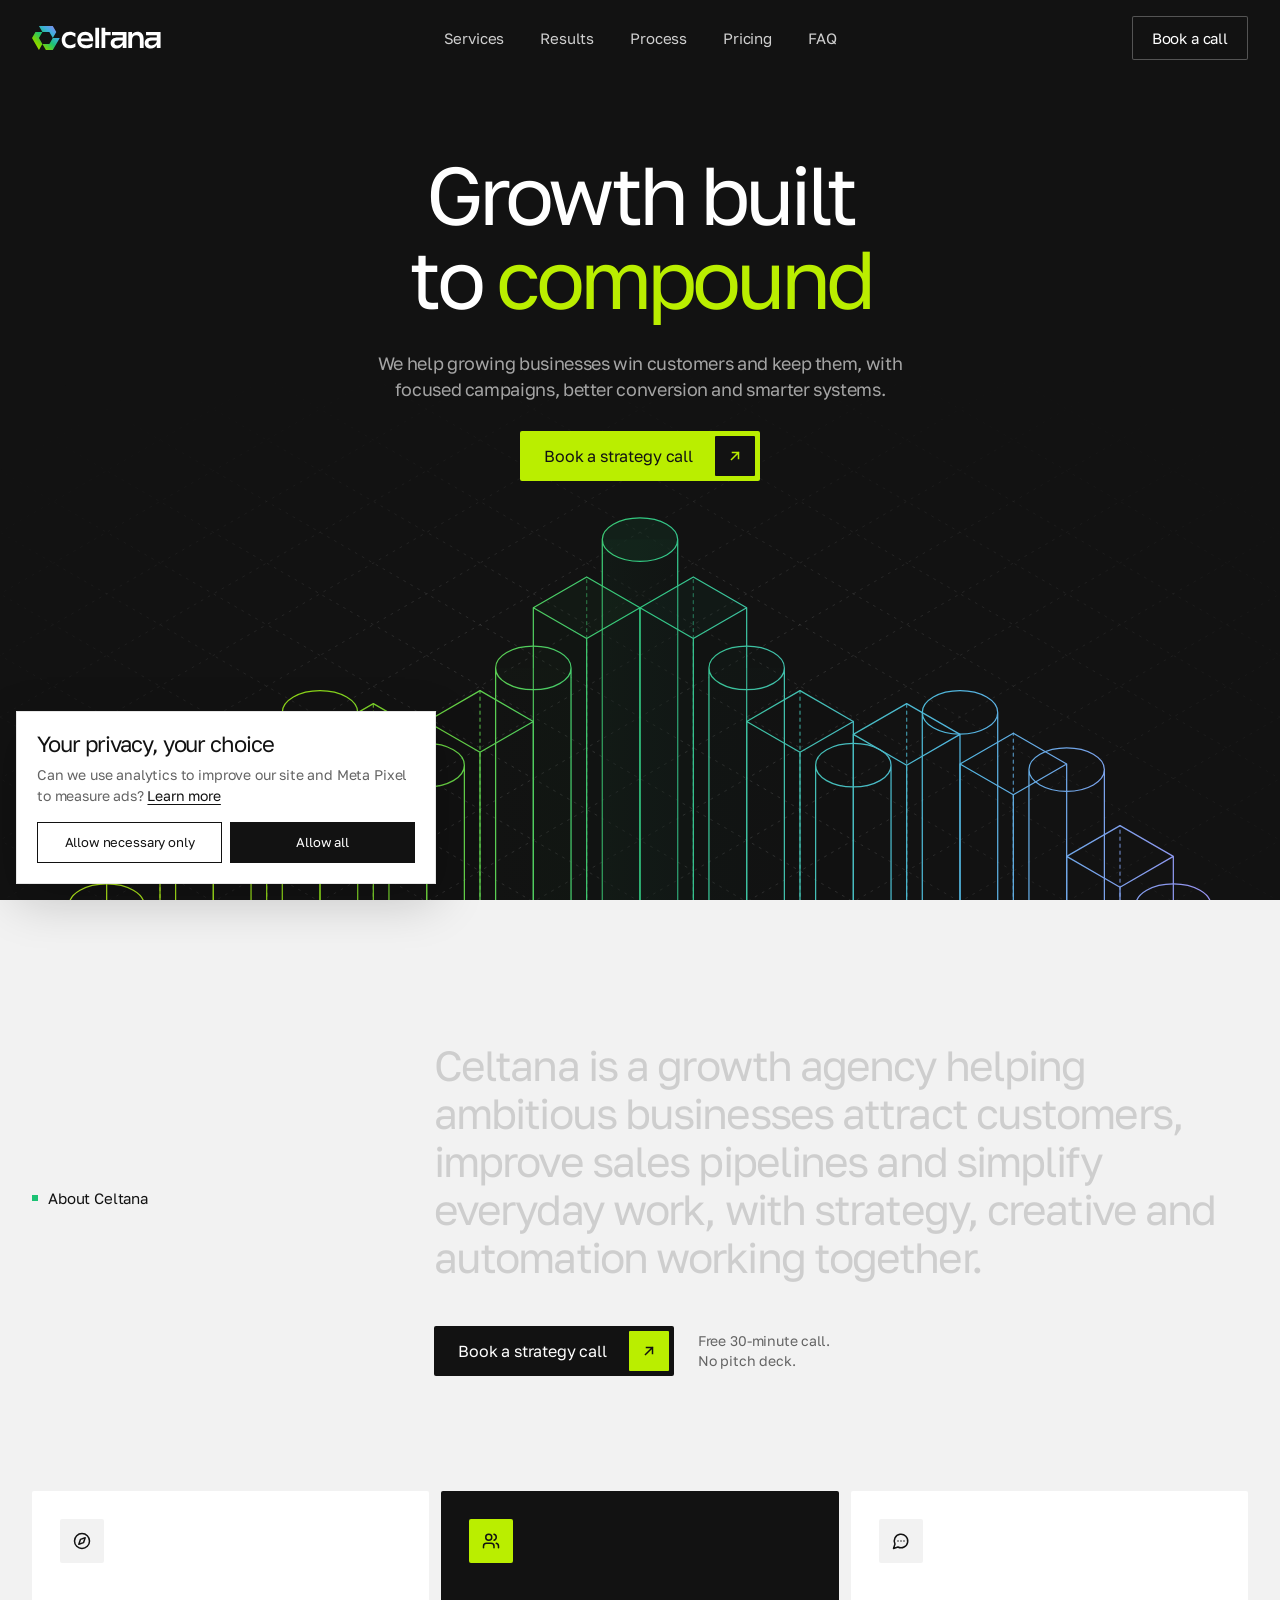
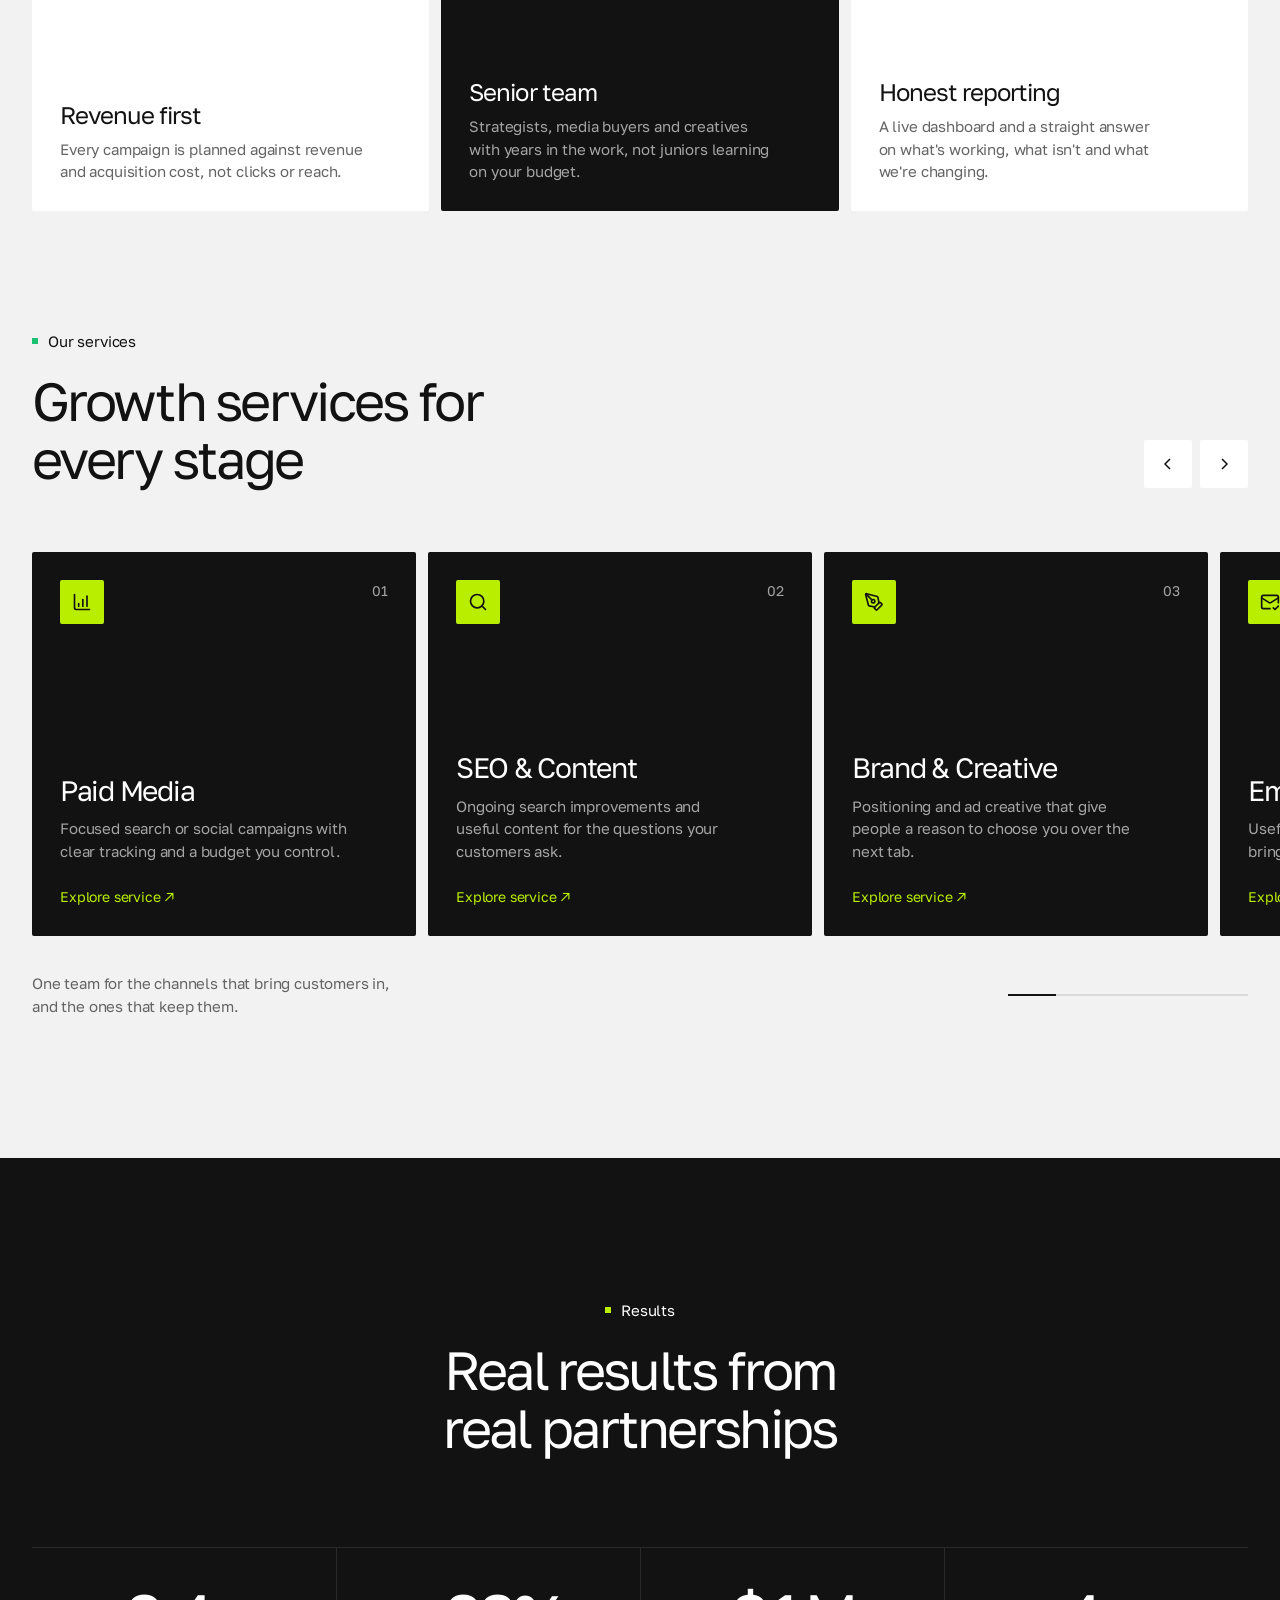
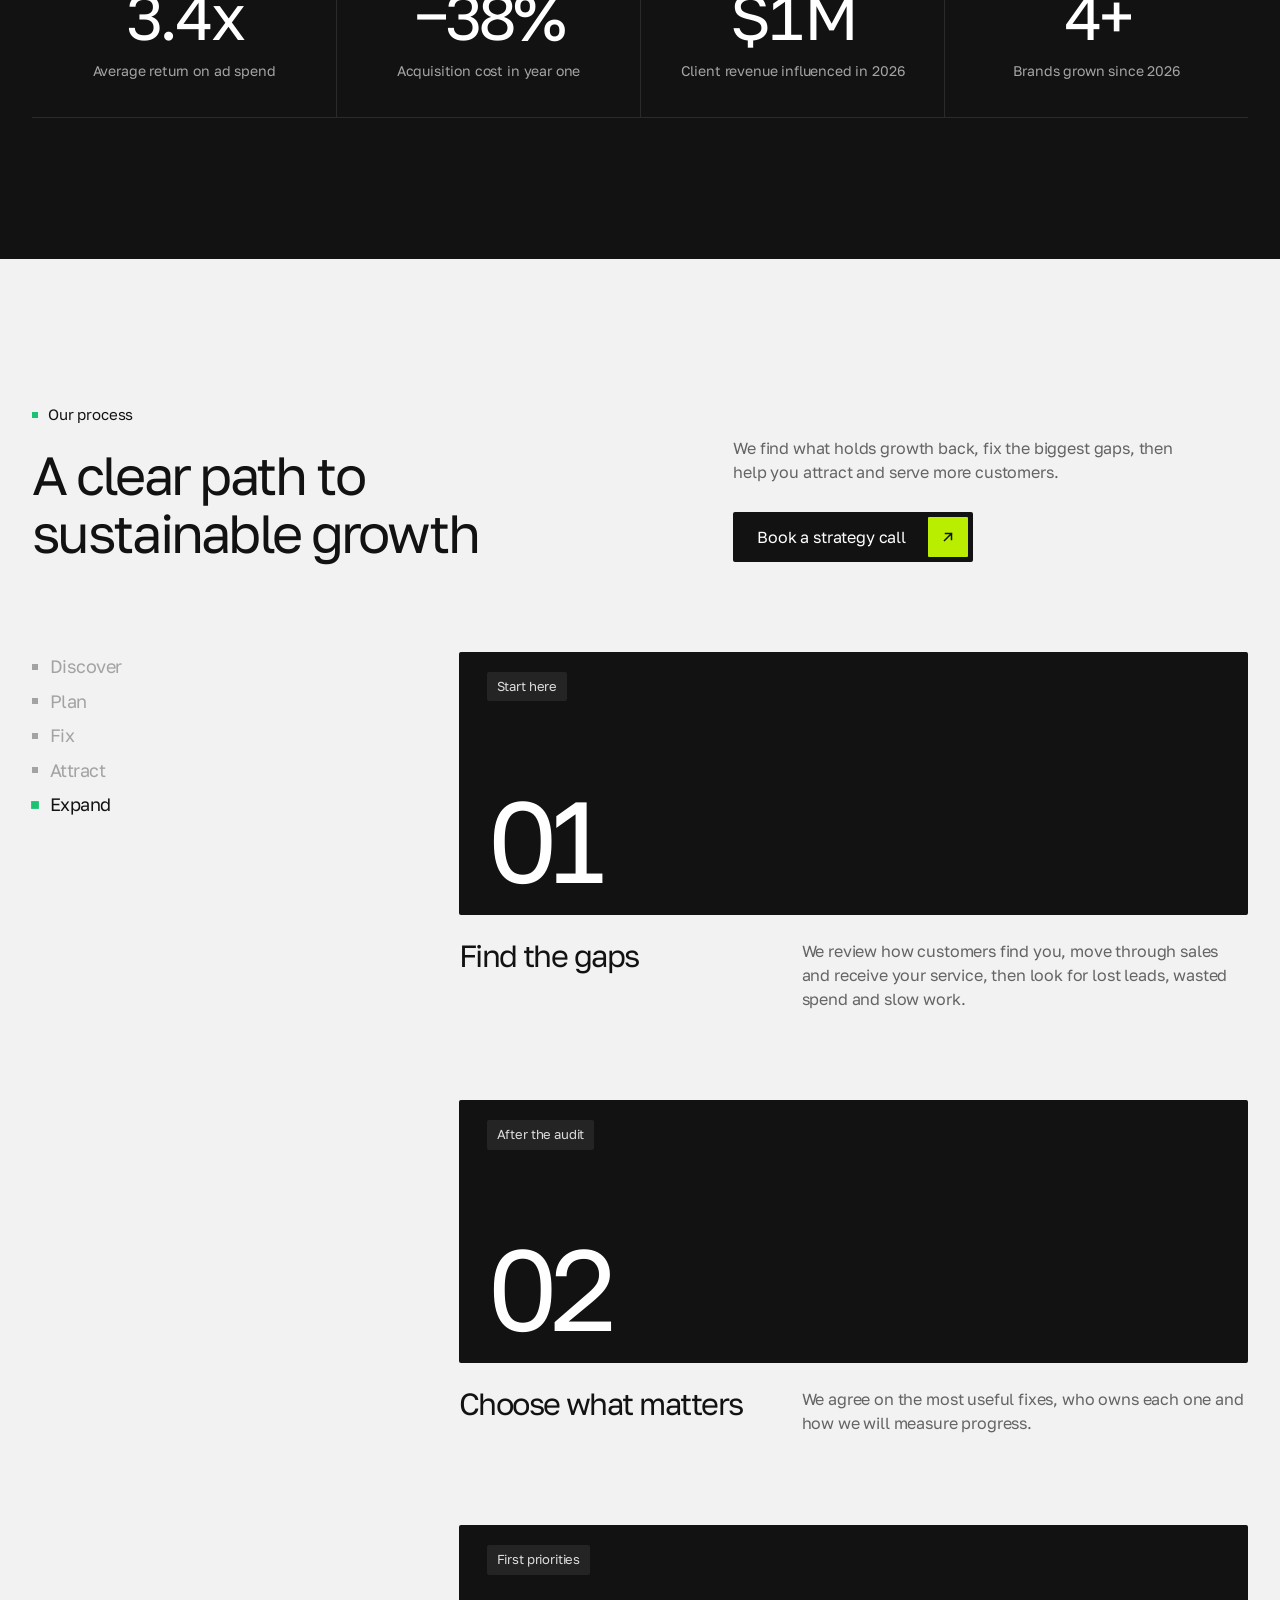
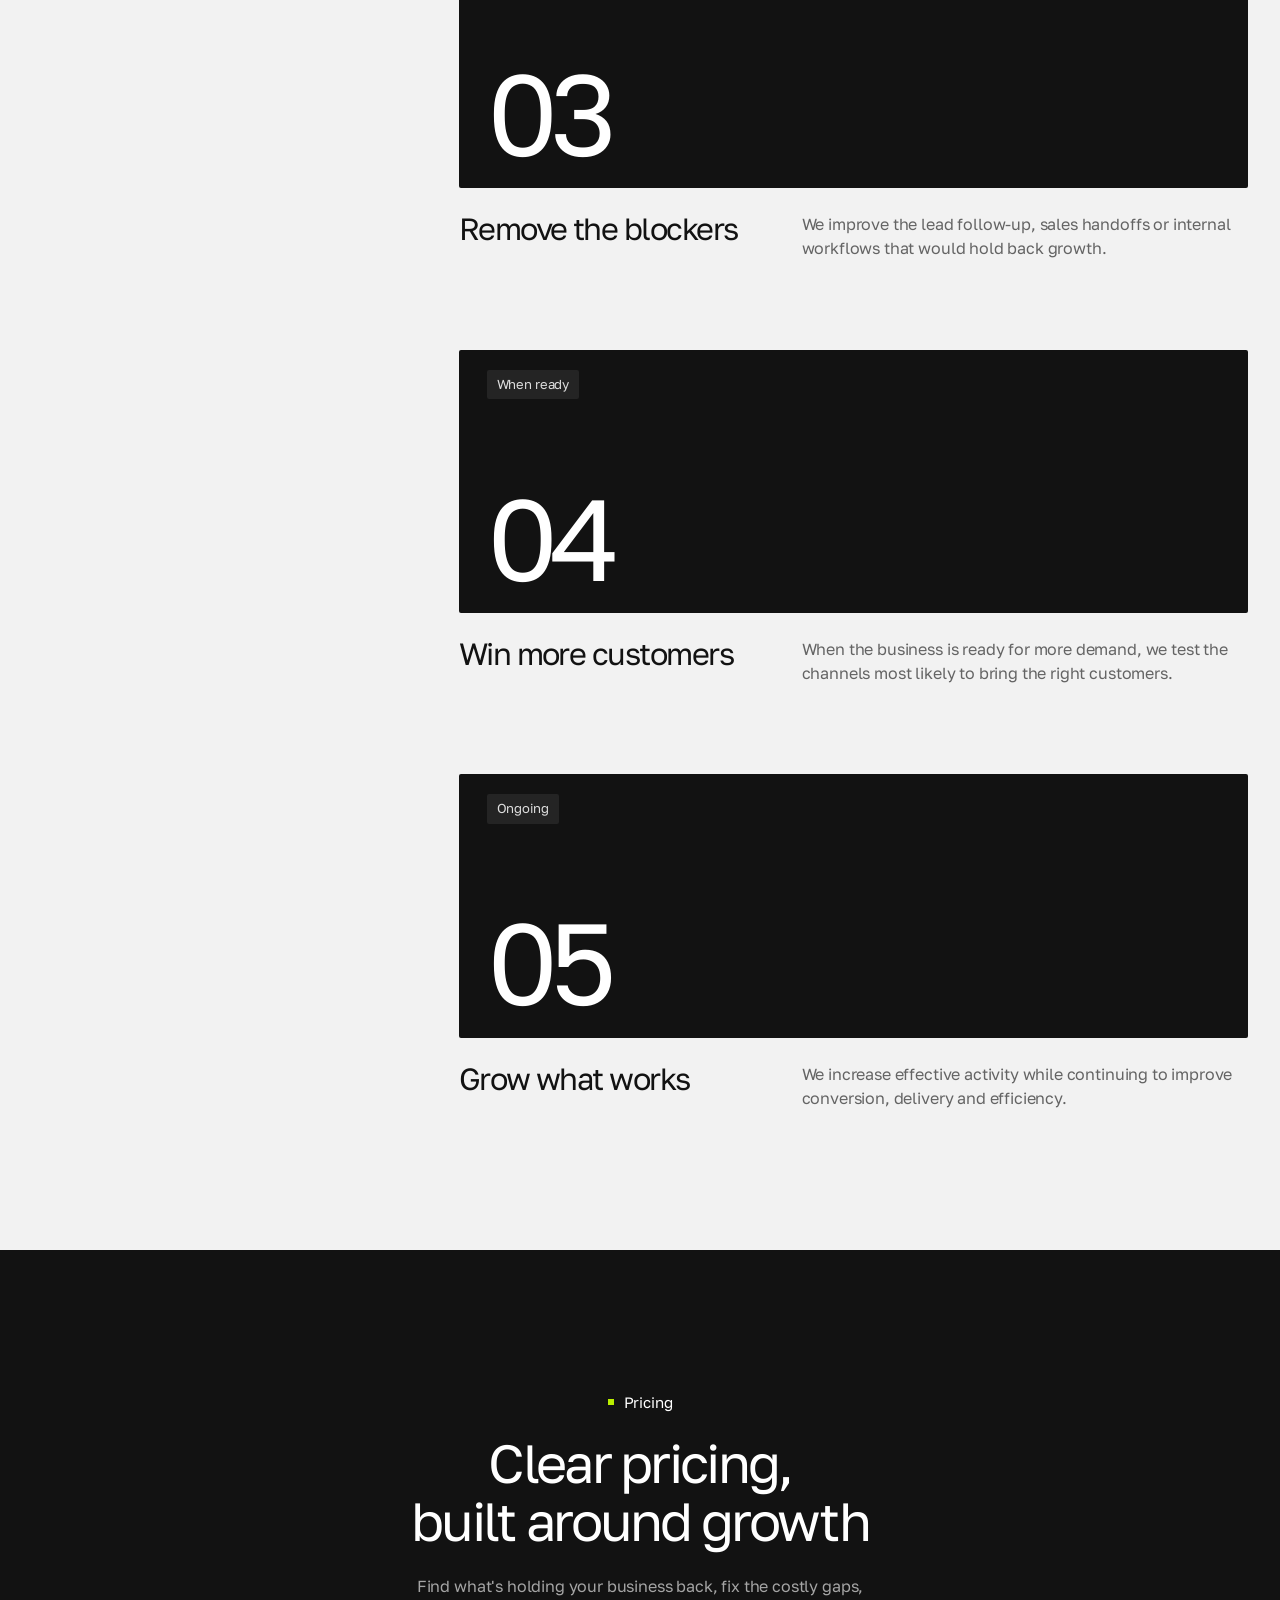
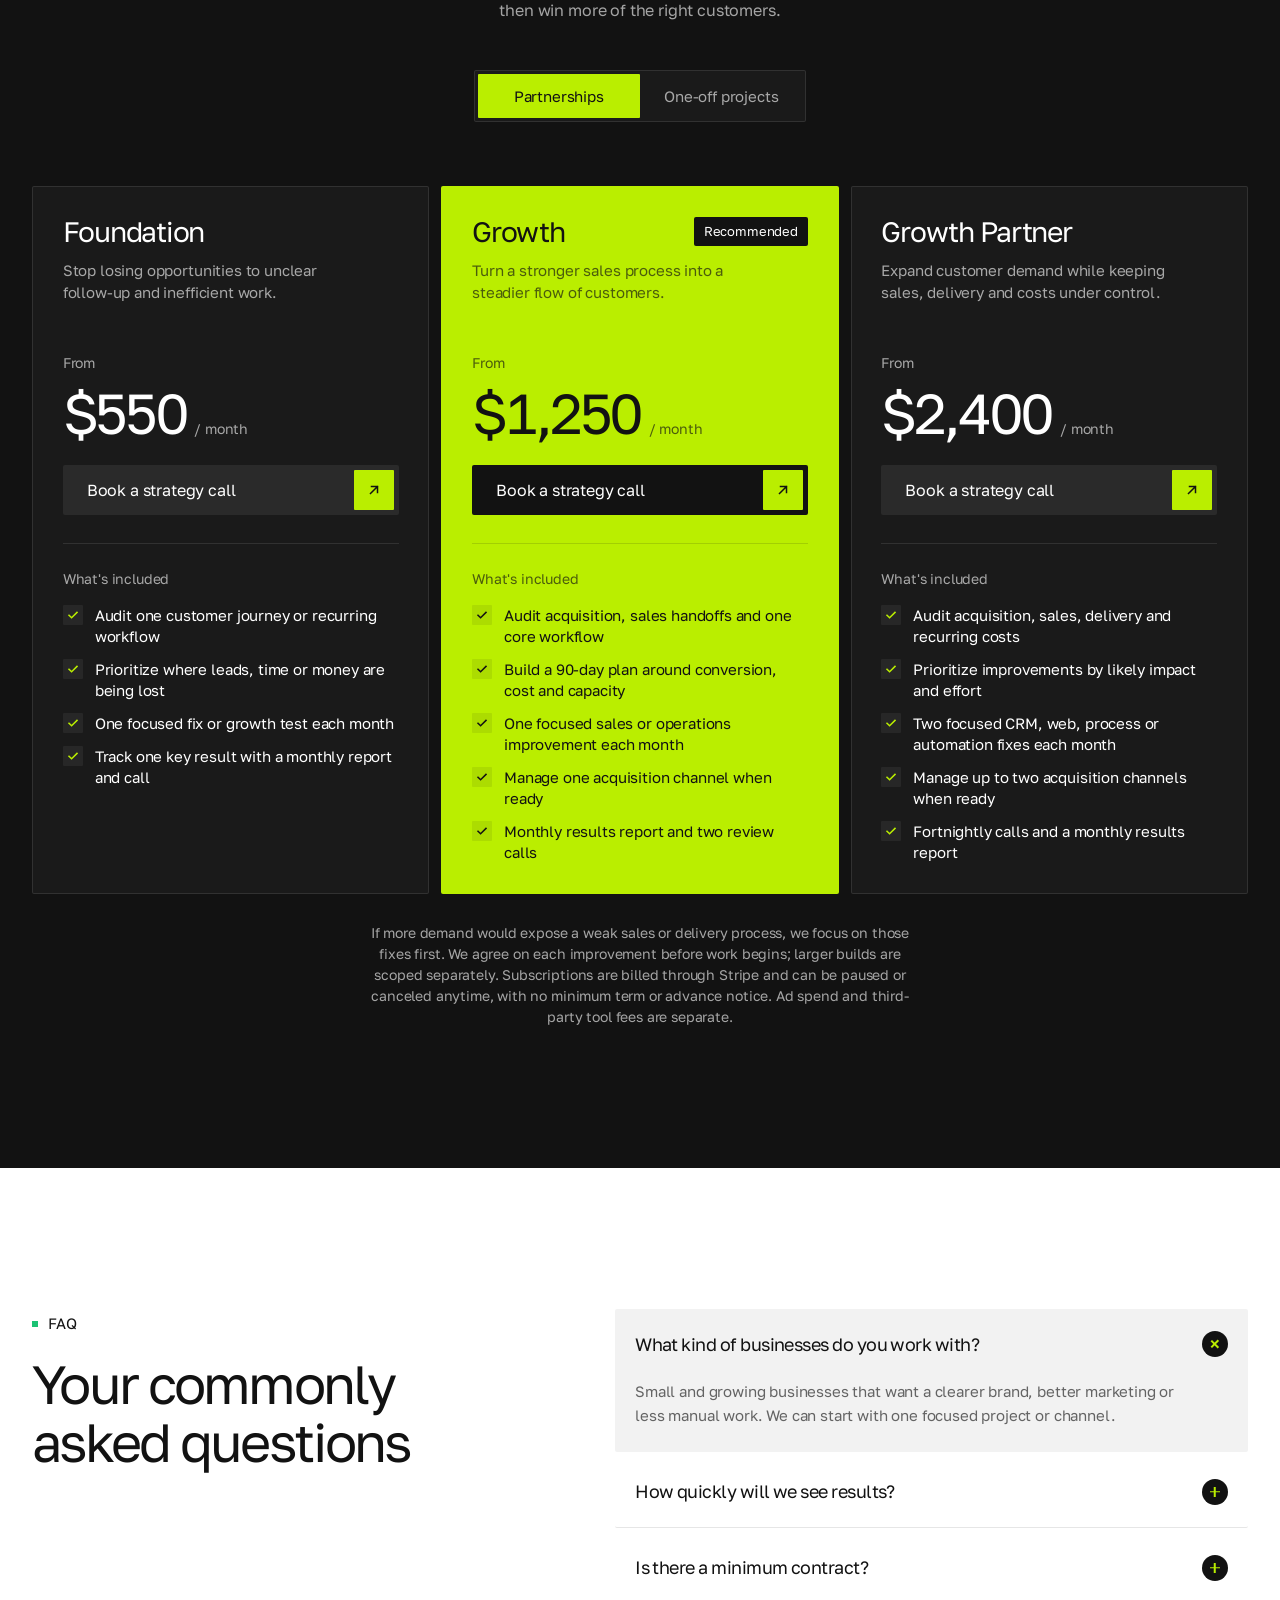
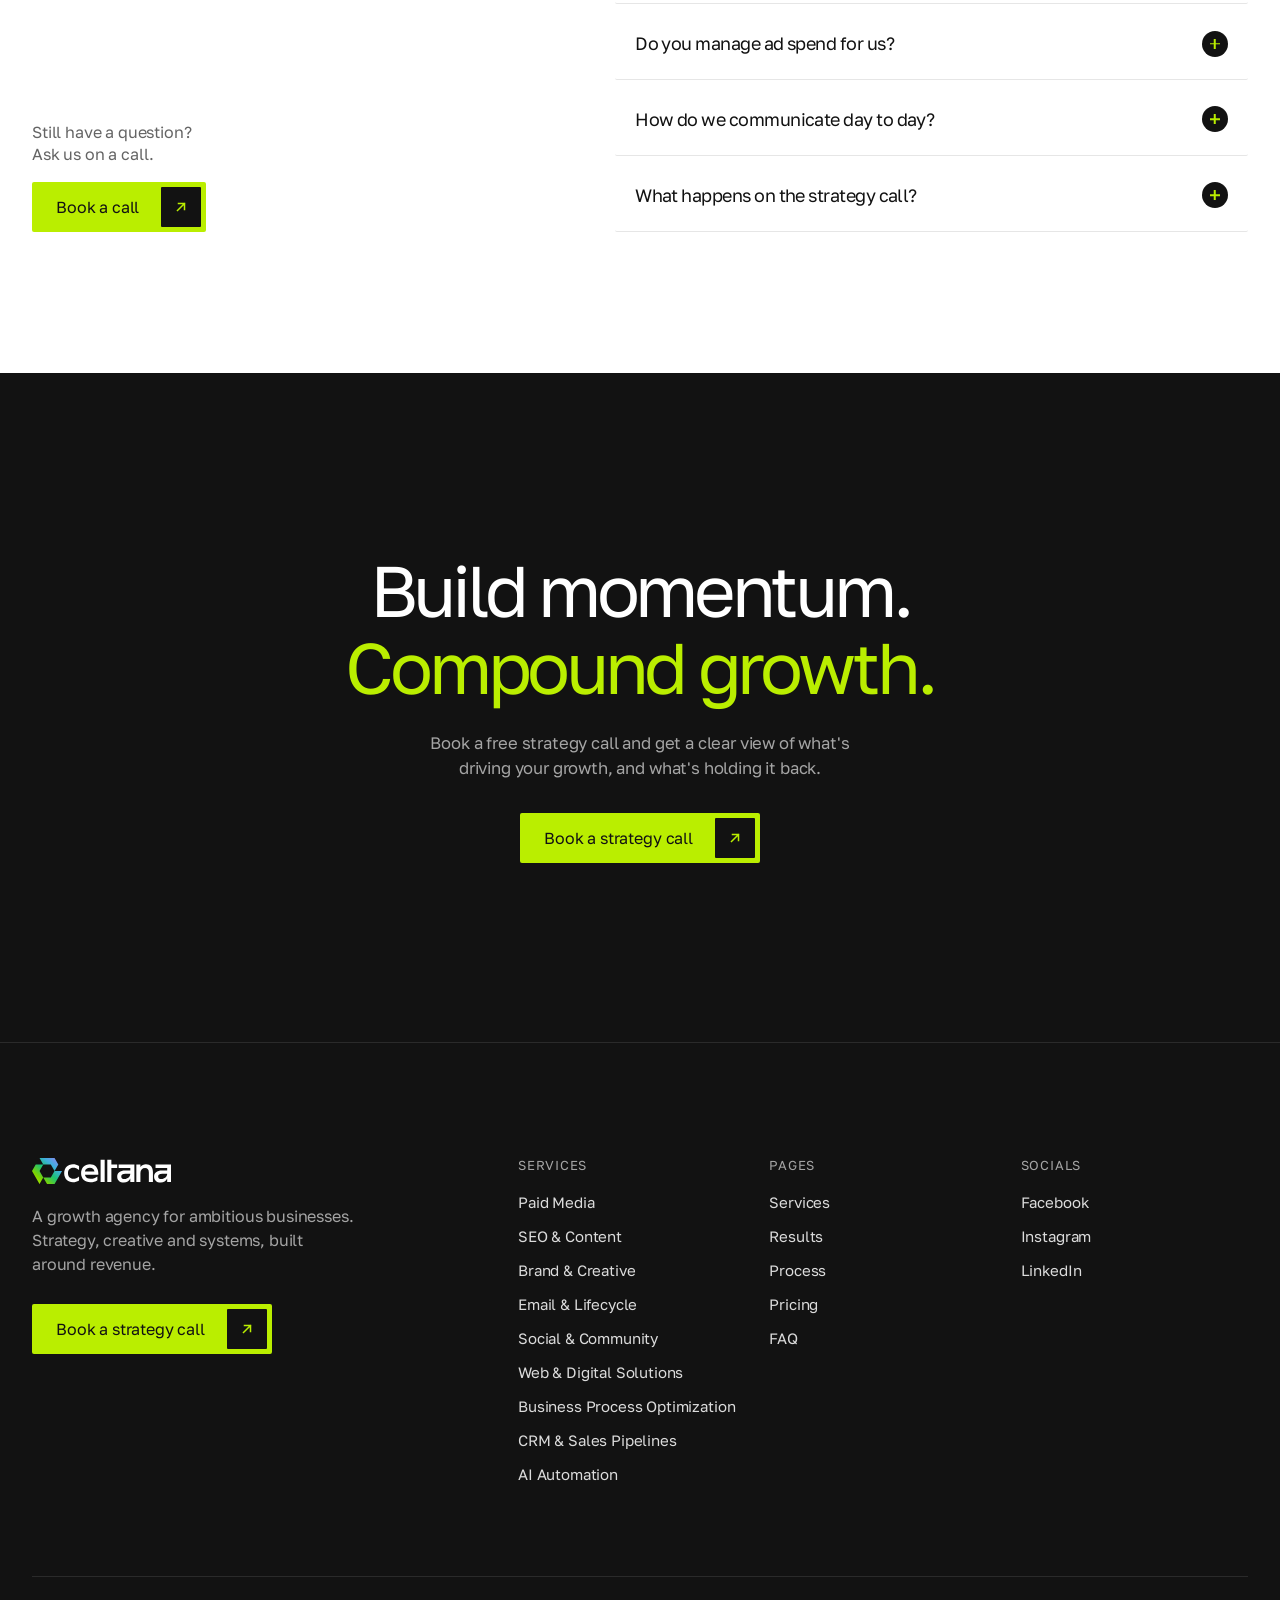
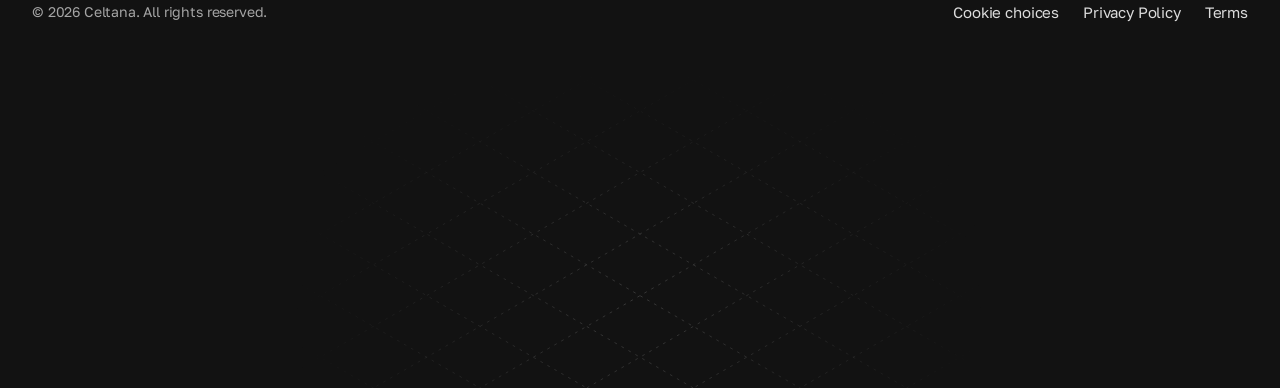
==== commit cfaa54f2: "Publish 2fb5cda691b873b4c24b5fcdefe75e840c500941" ====
--- a/index.html
+++ b/index.html
@@ -1,6 +1,5 @@
 <!DOCTYPE html><html lang="en" class="no-js"><head><meta charset="utf-8"><meta name="viewport" content="width=device-width, initial-scale=1"><link rel="icon" type="image/svg+xml" href="/favicon.svg"><meta name="generator" content="Astro v7.4.13"><title>Celtana | Growth Strategy, Technology &amp; Creative</title><meta name="description" content="Celtana helps businesses grow smarter through growth strategy, marketing, process optimization, CRM, AI automation, web solutions, and brand creative."><link rel="canonical" href="https://www.celtana.io/"><meta property="og:type" content="website"><meta property="og:site_name" content="Celtana"><meta property="og:title" content="Celtana | Growth Strategy, Technology &amp; Creative"><meta property="og:description" content="Celtana helps businesses grow smarter through growth strategy, marketing, process optimization, CRM, AI automation, web solutions, and brand creative."><meta property="og:url" content="https://www.celtana.io/"><meta name="theme-color" content="#121212"><script>
       const consentKey = "celtana-consent";
-      const pixelId = "1700839084925070";
       let started = {};
       function applyConsent(choices) {
         if (choices.analytics && !started.analytics) {
@@ -17,8 +16,9 @@
         }
         if (choices.marketing && !started.marketing) {
           started.marketing = true;
+          // Meta Pixel Code: load only after marketing consent.
           !function(f,b,e,v,n,t,s){if(f.fbq)return;n=f.fbq=function(){n.callMethod?n.callMethod.apply(n,arguments):n.queue.push(arguments)};if(!f._fbq)f._fbq=n;n.push=n;n.loaded=!0;n.version="2.0";n.queue=[];t=b.createElement(e);t.async=!0;t.src=v;s=b.getElementsByTagName(e)[0];s.parentNode.insertBefore(t,s)}(window,document,"script","https://connect.facebook.net/en_US/fbevents.js");
-          fbq("init", pixelId);
+          fbq("init", "1700839084925070");
           fbq("track", "PageView");
         }
       }
@@ -68,4 +68,4 @@
   document.addEventListener("celtana:analytics-consent", startPostHog, { once: true });
   try { if (JSON.parse(localStorage.getItem("celtana-consent"))?.analytics) startPostHog(); } catch (_) {}
 })();</script><link rel="preconnect" href="https://fonts.googleapis.com"><link rel="preconnect" href="https://fonts.gstatic.com" crossorigin><link href="https://fonts.googleapis.com/css2?family=Golos+Text:wght@400;500&display=swap" rel="stylesheet"><script>document.documentElement.classList.remove("no-js");</script><link rel="stylesheet" href="/_astro/Footer.D3UJprCQ.css"><link rel="stylesheet" href="/_astro/index.C4So1NSG.css"><style>.cta[data-astro-cid-f3wvl5jl]{isolation:isolate;text-align:center;padding-block:clamp(120px,14vw,200px);position:relative;overflow:hidden}.inner[data-astro-cid-f3wvl5jl]{justify-items:center;gap:24px;display:grid}h2[data-astro-cid-f3wvl5jl]{letter-spacing:-.06em;max-width:14ch;font-size:clamp(40px,5.6vw,80px)}em[data-astro-cid-f3wvl5jl]{color:var(--accent);font-style:normal}p[data-astro-cid-f3wvl5jl]{color:var(--muted-on-dark);max-width:44ch;margin-bottom:8px;font-size:clamp(16px,1.3vw,18px)}
-</style></head><body><header class="header" data-header data-astro-cid-kgevm5mn><div class="container inner" data-astro-cid-kgevm5mn><a href="/" class="brand" data-astro-cid-kgevm5mn><svg viewBox="0 0 958.89 179.00" role="img" aria-label="Celtana home" xmlns="http://www.w3.org/2000/svg"><defs><linearGradient id="cg-cjhzpk" x1="0" y1="1" x2="1" y2="0"><stop offset="0" stop-color="#BAEE00"></stop><stop offset=".25" stop-color="#7ED300"></stop><stop offset=".5" stop-color="#1CC274"></stop><stop offset=".7" stop-color="#3FAEDD"></stop><stop offset="1" stop-color="#A47DF7"></stop></linearGradient></defs><path fill="url(#cg-cjhzpk)" fill-rule="evenodd" d="M51.73 0.00L77.63 44.75L25.87 44.75L0.00 89.50L51.73 179.00L77.63 134.25L103.50 179.00L155.26 179.00L207.00 89.50L155.26 89.50L181.13 44.75L155.26 0.00L51.73 0.00ZM77.63 44.75L129.37 44.75L155.26 89.50L129.37 134.25L77.63 134.25L51.73 89.50L77.63 44.75Z"></path><path fill="currentColor" fill-rule="evenodd" d="M323.97 54.54L323.97 82.58C309.94 70.56 297.91 66.55 283.87 66.55C259.81 66.55 247.78 82.58 247.78 104.60C247.78 126.63 261.82 142.65 283.87 142.65C299.91 142.65 311.94 136.65 323.97 126.63L323.97 154.67C309.94 162.68 297.91 166.68 281.87 166.68C245.78 166.68 221.72 140.65 221.72 104.60C221.72 68.56 245.78 42.52 281.87 42.52C297.91 42.52 309.94 46.53 323.97 54.54Z M456.31 114.62L364.08 114.62C368.09 134.64 384.13 142.65 404.18 142.65C422.22 142.65 436.26 136.65 450.29 126.63L450.29 152.67C438.26 162.68 420.22 166.68 402.17 166.68C362.07 166.68 338.01 140.65 338.01 104.60C338.01 68.56 362.07 42.52 398.16 42.52C436.26 42.52 460.32 68.56 456.31 114.62ZM364.08 92.59L430.24 92.59C426.23 74.57 416.21 66.55 398.16 66.55C380.12 66.55 368.09 74.57 364.08 92.59Z M472.35 12.48L500.42 12.48L500.42 164.68L472.35 164.68L472.35 12.48Z M518.47 12.48L546.54 12.48L546.54 44.53L586.64 44.53L586.64 68.56L546.54 68.56L546.54 164.68L518.47 164.68L518.47 12.48Z M596.67 44.53L704.94 44.53L704.94 164.68L676.87 164.68L676.87 140.65C668.85 158.67 652.81 168.69 632.76 168.69C604.69 168.69 586.64 152.67 586.64 128.64C586.64 102.60 606.69 86.58 640.78 86.58L676.87 86.58L676.87 68.56L596.67 68.56L596.67 44.53ZM676.87 108.61L642.78 108.61C622.73 108.61 614.71 114.62 614.71 126.63C614.71 138.65 622.73 144.66 636.77 144.66C658.82 144.66 676.87 128.64 676.87 108.61Z M718.37 44.53L746.44 44.53L746.44 62.55C756.47 48.53 768.50 42.52 784.54 42.52C816.62 42.52 832.66 62.55 832.66 96.59L832.66 164.68L804.59 164.68L804.59 100.60C804.59 78.57 796.57 68.56 778.52 68.56C758.47 68.56 746.44 82.58 746.44 102.60L746.44 164.68L718.37 164.68L718.37 44.53Z M850.62 44.53L958.89 44.53L958.89 164.68L930.82 164.68L930.82 140.65C922.80 158.67 906.76 168.69 886.71 168.69C858.64 168.69 840.60 152.67 840.60 128.64C840.60 102.60 860.65 86.58 894.73 86.58L930.82 86.58L930.82 68.56L850.62 68.56L850.62 44.53ZM930.82 108.61L896.74 108.61C876.69 108.61 868.67 114.62 868.67 126.63C868.67 138.65 876.69 144.66 890.72 144.66C912.78 144.66 930.82 128.64 930.82 108.61Z"></path></svg></a><nav aria-label="Primary" data-astro-cid-kgevm5mn><ul data-astro-cid-kgevm5mn><li data-astro-cid-kgevm5mn><a href="/#services" data-astro-cid-kgevm5mn>Services</a></li><li data-astro-cid-kgevm5mn><a href="/#results" data-astro-cid-kgevm5mn>Results</a></li><li data-astro-cid-kgevm5mn><a href="/#process" data-astro-cid-kgevm5mn>Process</a></li><li data-astro-cid-kgevm5mn><a href="/#pricing" data-astro-cid-kgevm5mn>Pricing</a></li><li data-astro-cid-kgevm5mn><a href="/#faq" data-astro-cid-kgevm5mn>FAQ</a></li></ul></nav><div class="end" data-astro-cid-kgevm5mn><a class="btn btn-outline nav-cta" href="https://calendly.com/celtana/strategy-call" data-posthog-event="booking_link_clicked" target="_blank" rel="noopener"><span>Book a call</span></a><button class="menu-btn" type="button" aria-expanded="false" aria-controls="mobile-nav" aria-label="Open menu" data-astro-cid-kgevm5mn><span data-astro-cid-kgevm5mn></span><span data-astro-cid-kgevm5mn></span></button></div></div><div class="mobile-nav" id="mobile-nav" hidden data-astro-cid-kgevm5mn><ul data-astro-cid-kgevm5mn><li data-astro-cid-kgevm5mn><a href="/#services" data-astro-cid-kgevm5mn>Services</a></li><li data-astro-cid-kgevm5mn><a href="/#results" data-astro-cid-kgevm5mn>Results</a></li><li data-astro-cid-kgevm5mn><a href="/#process" data-astro-cid-kgevm5mn>Process</a></li><li data-astro-cid-kgevm5mn><a href="/#pricing" data-astro-cid-kgevm5mn>Pricing</a></li><li data-astro-cid-kgevm5mn><a href="/#faq" data-astro-cid-kgevm5mn>FAQ</a></li></ul></div></header><script type="module">var e=document.querySelector(`[data-header]`),t=document.querySelector(`.menu-btn`),n=document.getElementById(`mobile-nav`);if(e){let t=window.scrollY,r=()=>{let r=window.scrollY;e.classList.toggle(`is-scrolled`,r>24),e.classList.toggle(`is-hidden`,r>400&&r>t&&n?.hidden!==!1),t=r};r(),window.addEventListener(`scroll`,r,{passive:!0})}if(t&&n){let e=e=>{t.setAttribute(`aria-expanded`,String(e)),n.hidden=!e};t.addEventListener(`click`,()=>e(n.hidden)),n.querySelectorAll(`a`).forEach(t=>t.addEventListener(`click`,()=>e(!1)))}</script><main><section class="hero dark" id="top" data-astro-cid-yodha2z4><div class="figure" data-astro-cid-yodha2z4><div class="blocks-chart" aria-hidden="true" data-astro-cid-i5zgjwo4><canvas data-blocks-chart data-mode="w" data-astro-cid-i5zgjwo4></canvas></div><script type="module" src="/_astro/BlocksChart.astro_astro_type_script_index_0_lang.DUdlTAFC.js"></script></div><div class="container content" data-astro-cid-yodha2z4><h1 data-astro-cid-yodha2z4><span class="line" data-astro-cid-yodha2z4><span data-astro-cid-yodha2z4>Growth built</span></span><span class="line" data-astro-cid-yodha2z4><span data-astro-cid-yodha2z4>to <em data-astro-cid-yodha2z4>compound</em></span></span></h1><div class="intro" data-figure-avoid data-astro-cid-yodha2z4><p data-astro-cid-yodha2z4>We help growing businesses win customers and keep them, with focused campaigns, better conversion and smarter systems.</p><a class="btn" href="https://calendly.com/celtana/strategy-call" data-posthog-event="booking_link_clicked" target="_blank" rel="noopener"><span>Book a strategy call</span><span class="arrow" aria-hidden="true"><svg width="14" height="14" viewBox="0 0 14 14" fill="none"><path d="M3.5 10.5l7-7M4.5 3.5h6v6" stroke="currentColor" stroke-width="1.5" stroke-linecap="square"></path></svg><svg width="14" height="14" viewBox="0 0 14 14" fill="none"><path d="M3.5 10.5l7-7M4.5 3.5h6v6" stroke="currentColor" stroke-width="1.5" stroke-linecap="square"></path></svg></span></a></div></div></section><section class="section about" id="about" data-astro-cid-5gtlsymu><div class="container" data-astro-cid-5gtlsymu><div class="statement" data-astro-cid-5gtlsymu><span class="label" data-reveal data-astro-cid-5gtlsymu>About Celtana</span><div data-astro-cid-5gtlsymu><p class="big" data-words data-astro-cid-5gtlsymu><span data-astro-cid-5gtlsymu>Celtana </span><span data-astro-cid-5gtlsymu>is </span><span data-astro-cid-5gtlsymu>a </span><span data-astro-cid-5gtlsymu>growth </span><span data-astro-cid-5gtlsymu>agency </span><span data-astro-cid-5gtlsymu>helping </span><span data-astro-cid-5gtlsymu>ambitious </span><span data-astro-cid-5gtlsymu>businesses </span><span data-astro-cid-5gtlsymu>attract </span><span data-astro-cid-5gtlsymu>customers, </span><span data-astro-cid-5gtlsymu>improve </span><span data-astro-cid-5gtlsymu>sales </span><span data-astro-cid-5gtlsymu>pipelines </span><span data-astro-cid-5gtlsymu>and </span><span data-astro-cid-5gtlsymu>simplify </span><span data-astro-cid-5gtlsymu>everyday </span><span data-astro-cid-5gtlsymu>work, </span><span data-astro-cid-5gtlsymu>with </span><span data-astro-cid-5gtlsymu>strategy, </span><span data-astro-cid-5gtlsymu>creative </span><span data-astro-cid-5gtlsymu>and </span><span data-astro-cid-5gtlsymu>automation </span><span data-astro-cid-5gtlsymu>working </span><span data-astro-cid-5gtlsymu>together. </span></p><div class="row" data-reveal data-astro-cid-5gtlsymu><a class="btn btn-dark" href="https://calendly.com/celtana/strategy-call" data-posthog-event="booking_link_clicked" target="_blank" rel="noopener"><span>Book a strategy call</span><span class="arrow" aria-hidden="true"><svg width="14" height="14" viewBox="0 0 14 14" fill="none"><path d="M3.5 10.5l7-7M4.5 3.5h6v6" stroke="currentColor" stroke-width="1.5" stroke-linecap="square"></path></svg><svg width="14" height="14" viewBox="0 0 14 14" fill="none"><path d="M3.5 10.5l7-7M4.5 3.5h6v6" stroke="currentColor" stroke-width="1.5" stroke-linecap="square"></path></svg></span></a><span class="note" data-astro-cid-5gtlsymu>Free 30-minute call.<br data-astro-cid-5gtlsymu>No pitch deck.</span></div></div></div><div class="pillars" data-astro-cid-5gtlsymu><article class="pillar" data-icon-trigger data-reveal style="--d:0s" data-astro-cid-5gtlsymu><span class="icon" data-astro-cid-5gtlsymu><style>astro-island,astro-slot,astro-static-slot{display:contents}</style><script>(function(){let e=(e,t,n)=>{let r=async()=>{await(await e())()},i=typeof t.value==`object`?t.value:void 0,a={rootMargin:i==null?void 0:i.rootMargin},o=new IntersectionObserver(e=>{for(let t of e)if(t.isIntersecting){o.disconnect(),r();break}},a);for(let e of n.children)o.observe(e)};(self.Astro||(self.Astro={})).visible=e,window.dispatchEvent(new Event(`astro:visible`))})();</script><script>(function(){function e(t){"@babel/helpers - typeof";return e=typeof Symbol==`function`&&typeof Symbol.iterator==`symbol`?function(e){return typeof e}:function(e){return e&&typeof Symbol==`function`&&e.constructor===Symbol&&e!==Symbol.prototype?`symbol`:typeof e},e(t)}function t(t,n){if(e(t)!=`object`||!t)return t;var r;if(typeof Symbol<`u`&&(r=t[Symbol.toPrimitive])!==void 0){var i=r.call(t,n||`default`);if(e(i)!=`object`)return i;throw TypeError(`@@toPrimitive must return a primitive value.`)}return(n===`string`?String:Number)(t)}function n(n){var r=t(n,`string`);return e(r)==`symbol`?r:r+``}function r(e,t,r){return(t=n(t))in e?Object.defineProperty(e,t,{value:r,enumerable:!0,configurable:!0,writable:!0}):e[t]=r,e}let i=/* @__PURE__ */ new Set([`__proto__`,`constructor`,`prototype`]);{let e={0:e=>a(e),1:e=>n(e),2:e=>new RegExp(e),3:e=>new Date(e),4:e=>new Map(n(e)),5:e=>new Set(n(e)),6:e=>BigInt(e),7:e=>new URL(e),8:e=>new Uint8Array(e),9:e=>new Uint16Array(e),10:e=>new Uint32Array(e),11:e=>1/0*e},t=t=>{let[n,r]=t;return n in e?e[n](r):void 0},n=e=>e.map(t),a=e=>typeof e!=`object`||!e?e:Object.fromEntries(Object.entries(e).map(([e,n])=>[e,t(n)]));class o extends HTMLElement{constructor(...e){super(...e),r(this,`Component`,void 0),r(this,`hydrator`,void 0),r(this,`hydrate`,async()=>{var e;if(!this.hydrator||!this.isConnected)return;let t=(e=this.parentElement)==null?void 0:e.closest(`astro-island[ssr]`);if(t){t.addEventListener(`astro:hydrate`,this.hydrate,{once:!0});return}let n=this.querySelectorAll(`astro-slot`),r={},i=this.querySelectorAll(`template[data-astro-template]`);for(let e of i){let t=e.closest(this.tagName);t!=null&&t.isSameNode(this)&&(r[e.getAttribute(`data-astro-template`)||`default`]=e.innerHTML,e.remove())}for(let e of n){let t=e.closest(this.tagName);t!=null&&t.isSameNode(this)&&(r[e.getAttribute(`name`)||`default`]=e.innerHTML)}let o;try{o=this.hasAttribute(`props`)?a(JSON.parse(this.getAttribute(`props`))):{}}catch(e){let t=this.getAttribute(`component-url`)||`<unknown>`,n=this.getAttribute(`component-export`);throw n&&(t+=` (export ${n})`),console.error(`[hydrate] Error parsing props for component ${t}`,this.getAttribute(`props`),e),e}await this.hydrator(this)(this.Component,o,r,{client:this.getAttribute(`client`)}),this.removeAttribute(`ssr`),this.dispatchEvent(new CustomEvent(`astro:hydrate`))}),r(this,`unmount`,()=>{this.isConnected||this.dispatchEvent(new CustomEvent(`astro:unmount`))})}disconnectedCallback(){document.removeEventListener(`astro:after-swap`,this.unmount),document.addEventListener(`astro:after-swap`,this.unmount,{once:!0})}connectedCallback(){if(!this.hasAttribute(`await-children`)||document.readyState===`interactive`||document.readyState===`complete`)this.childrenConnectedCallback();else{let e=()=>{document.removeEventListener(`DOMContentLoaded`,e),t.disconnect(),this.childrenConnectedCallback()},t=new MutationObserver(()=>{var t;((t=this.lastChild)==null?void 0:t.nodeType)===Node.COMMENT_NODE&&this.lastChild.nodeValue===`astro:end`&&(this.lastChild.remove(),e())});t.observe(this,{childList:!0}),document.addEventListener(`DOMContentLoaded`,e)}}async childrenConnectedCallback(){let e=this.getAttribute(`before-hydration-url`);e&&await import(e),this.start()}getRetryImportUrl(e){let t=new URL(e,document.baseURI);return t.searchParams.set(`astro-retry`,Date.now().toString()),t.toString()}async importWithRetry(e){try{return await import(e)}catch(t){return await new Promise(e=>setTimeout(e,1e3)),import(this.getRetryImportUrl(e))}}handleHydrationError(e){let t=this.getAttribute(`component-url`),n=new CustomEvent(`astro:hydration-error`,{cancelable:!0,bubbles:!0,composed:!0,detail:{error:e,componentUrl:t}});this.dispatchEvent(n)&&console.error(`[astro-island] Error hydrating ${t}`,e)}async start(){let e=JSON.parse(this.getAttribute(`opts`)),t=this.getAttribute(`client`);if(Astro[t]===void 0)window.addEventListener(`astro:${t}`,()=>this.start(),{once:!0});else try{await Astro[t](async()=>{let e=this.getAttribute(`renderer-url`);try{let[t,{default:n}]=await Promise.all([this.importWithRetry(this.getAttribute(`component-url`)),e?this.importWithRetry(e):Promise.resolve({default:()=>()=>{}})]),r=this.getAttribute(`component-export`)||`default`;if(r.includes(`.`)){this.Component=t;for(let e of r.split(`.`)){if(i.has(e)||!this.Component||typeof this.Component!=`object`&&typeof this.Component!=`function`||!Object.hasOwn(this.Component,e))throw Error(`Invalid component export path: ${r}`);this.Component=this.Component[e]}}else{if(i.has(r))throw Error(`Invalid component export path: ${r}`);this.Component=t[r]}return this.hydrator=n,this.hydrate}catch(e){return this.handleHydrationError(e),()=>{}}},e,this)}catch(e){this.handleHydrationError(e)}}attributeChangedCallback(){this.hydrate()}}r(o,`observedAttributes`,[`props`]),customElements.get(`astro-island`)||customElements.define(`astro-island`,o)}})();</script><astro-island uid="alavS" prefix="r18" component-url="/_astro/AnimatedIcon.DIKTA9oH.js" component-export="default" renderer-url="/_astro/client.OzTcoKK0.js" props="{&quot;name&quot;:[0,&quot;compass&quot;],&quot;size&quot;:[0,18],&quot;data-astro-cid-5gtlsymu&quot;:[0,true]}" ssr client="visible" opts="{&quot;name&quot;:&quot;AnimatedIcon&quot;,&quot;value&quot;:true}" await-children><span aria-hidden="true" style="display:inline-flex"><div class="" style="display:inline-flex"><svg fill="none" height="18" stroke="currentColor" stroke-linecap="round" stroke-linejoin="round" stroke-width="2" viewBox="0 0 24 24" width="18" xmlns="http://www.w3.org/2000/svg"><circle cx="12" cy="12" r="10"></circle><polygon points="16.24 7.76 14.12 14.12 7.76 16.24 9.88 9.88 16.24 7.76"></polygon></svg></div></span><!--astro:end--></astro-island></span><div data-astro-cid-5gtlsymu><h3 data-astro-cid-5gtlsymu>Revenue first</h3><p data-astro-cid-5gtlsymu>Every campaign is planned against revenue and acquisition cost, not clicks or reach.</p></div></article><article class="pillar feature" data-icon-trigger data-reveal style="--d:0.08s" data-astro-cid-5gtlsymu><span class="icon" data-astro-cid-5gtlsymu><astro-island uid="ZDtPBd" prefix="r19" component-url="/_astro/AnimatedIcon.DIKTA9oH.js" component-export="default" renderer-url="/_astro/client.OzTcoKK0.js" props="{&quot;name&quot;:[0,&quot;users&quot;],&quot;size&quot;:[0,18],&quot;data-astro-cid-5gtlsymu&quot;:[0,true]}" ssr client="visible" opts="{&quot;name&quot;:&quot;AnimatedIcon&quot;,&quot;value&quot;:true}" await-children><span aria-hidden="true" style="display:inline-flex"><div class="" style="display:inline-flex"><svg fill="none" height="18" stroke="currentColor" stroke-linecap="round" stroke-linejoin="round" stroke-width="2" viewBox="0 0 24 24" width="18" xmlns="http://www.w3.org/2000/svg"><path d="M16 21v-2a4 4 0 0 0-4-4H6a4 4 0 0 0-4 4v2"></path><circle cx="9" cy="7" r="4"></circle><path d="M22 21v-2a4 4 0 0 0-3-3.87"></path><path d="M16 3.13a4 4 0 0 1 0 7.75"></path></svg></div></span><!--astro:end--></astro-island></span><div data-astro-cid-5gtlsymu><h3 data-astro-cid-5gtlsymu>Senior team</h3><p data-astro-cid-5gtlsymu>Strategists, media buyers and creatives with years in the work, not juniors learning on your budget.</p></div></article><article class="pillar" data-icon-trigger data-reveal style="--d:0.16s" data-astro-cid-5gtlsymu><span class="icon" data-astro-cid-5gtlsymu><astro-island uid="cDyqT" prefix="r20" component-url="/_astro/AnimatedIcon.DIKTA9oH.js" component-export="default" renderer-url="/_astro/client.OzTcoKK0.js" props="{&quot;name&quot;:[0,&quot;message-circle-more&quot;],&quot;size&quot;:[0,18],&quot;data-astro-cid-5gtlsymu&quot;:[0,true]}" ssr client="visible" opts="{&quot;name&quot;:&quot;AnimatedIcon&quot;,&quot;value&quot;:true}" await-children><span aria-hidden="true" style="display:inline-flex"><div class="" style="display:inline-flex"><svg fill="none" height="18" stroke="currentColor" stroke-linecap="round" stroke-linejoin="round" stroke-width="2" viewBox="0 0 24 24" width="18" xmlns="http://www.w3.org/2000/svg"><path d="M7.9 20A9 9 0 1 0 4 16.1L2 22Z"></path><path d="M8 12h.01"></path><path d="M12 12h.01"></path><path d="M16 12h.01"></path></svg></div></span><!--astro:end--></astro-island></span><div data-astro-cid-5gtlsymu><h3 data-astro-cid-5gtlsymu>Honest reporting</h3><p data-astro-cid-5gtlsymu>A live dashboard and a straight answer on what&#39;s working, what isn&#39;t and what we&#39;re changing.</p></div></article></div></div></section><script type="module">document.querySelectorAll(`[data-words]`).forEach(e=>{let t=[...e.querySelectorAll(`span`)],n=!1,r=()=>{n=!1;let r=e.getBoundingClientRect(),i=window.innerHeight,a=i*.85,o=i*.35,s=Math.min(1,Math.max(0,(a-r.top)/(a-o+r.height*.6))),c=Math.round(s*t.length);t.forEach((e,t)=>e.classList.toggle(`on`,t<c))},i=()=>{n||(n=!0,requestAnimationFrame(r))};window.addEventListener(`scroll`,i,{passive:!0}),window.addEventListener(`resize`,i),r()});</script><section class="section services" id="services" data-astro-cid-j2lavqje><div class="container" data-astro-cid-j2lavqje><div class="head" data-astro-cid-j2lavqje><div data-reveal data-astro-cid-j2lavqje><span class="label" data-astro-cid-j2lavqje>Our services</span><h2 class="h2" data-astro-cid-j2lavqje>Growth services for<br data-astro-cid-j2lavqje>every stage</h2></div><div class="controls" data-reveal style="--d:.1s" data-astro-cid-j2lavqje><button type="button" class="nav-btn" data-prev aria-label="Previous service" data-astro-cid-j2lavqje><svg width="16" height="16" viewBox="0 0 16 16" fill="none" data-astro-cid-j2lavqje><path d="M10 3L5 8l5 5" stroke="currentColor" stroke-width="1.5" data-astro-cid-j2lavqje></path></svg></button><button type="button" class="nav-btn" data-next aria-label="Next service" data-astro-cid-j2lavqje><svg width="16" height="16" viewBox="0 0 16 16" fill="none" data-astro-cid-j2lavqje><path d="M6 3l5 5-5 5" stroke="currentColor" stroke-width="1.5" data-astro-cid-j2lavqje></path></svg></button></div></div></div><div class="viewport" data-carousel data-astro-cid-j2lavqje><ul class="track" data-astro-cid-j2lavqje><li class="card" data-icon-trigger data-reveal style="--d:0s" data-astro-cid-j2lavqje><a class="card-link" href="/services/paid-media/" aria-label="Explore Paid Media" data-astro-cid-j2lavqje><div class="card-top" data-astro-cid-j2lavqje><span class="icon" data-astro-cid-j2lavqje><astro-island uid="1YB6r1" prefix="r21" component-url="/_astro/AnimatedIcon.DIKTA9oH.js" component-export="default" renderer-url="/_astro/client.OzTcoKK0.js" props="{&quot;name&quot;:[0,&quot;chart-column-increasing&quot;],&quot;size&quot;:[0,20],&quot;data-astro-cid-j2lavqje&quot;:[0,true]}" ssr client="visible" opts="{&quot;name&quot;:&quot;AnimatedIcon&quot;,&quot;value&quot;:true}" await-children><span aria-hidden="true" style="display:inline-flex"><div class="" style="display:inline-flex"><svg fill="none" height="20" stroke="currentColor" stroke-linecap="round" stroke-linejoin="round" stroke-width="2" viewBox="0 0 24 24" width="20" xmlns="http://www.w3.org/2000/svg"><path d="M13 17V9" pathLength="1" stroke-dashoffset="0" stroke-dasharray="1 1" style="opacity:1"></path><path d="M18 17V5" pathLength="1" stroke-dashoffset="0" stroke-dasharray="1 1" style="opacity:1"></path><path d="M3 3v16a2 2 0 0 0 2 2h16"></path><path d="M8 17v-3" pathLength="1" stroke-dashoffset="0" stroke-dasharray="1 1" style="opacity:1"></path></svg></div></span><!--astro:end--></astro-island></span><span class="num" data-astro-cid-j2lavqje>01</span></div><div class="card-text" data-astro-cid-j2lavqje><h3 data-astro-cid-j2lavqje>Paid Media</h3><p data-astro-cid-j2lavqje>Focused search or social campaigns with clear tracking and a budget you control.</p><span class="explore" data-astro-cid-j2lavqje>Explore service ↗</span></div></a></li><li class="card" data-icon-trigger data-reveal style="--d:0.08s" data-astro-cid-j2lavqje><a class="card-link" href="/services/seo-content/" aria-label="Explore SEO &amp; Content" data-astro-cid-j2lavqje><div class="card-top" data-astro-cid-j2lavqje><span class="icon" data-astro-cid-j2lavqje><astro-island uid="Z2mhmA3" prefix="r22" component-url="/_astro/AnimatedIcon.DIKTA9oH.js" component-export="default" renderer-url="/_astro/client.OzTcoKK0.js" props="{&quot;name&quot;:[0,&quot;search&quot;],&quot;size&quot;:[0,20],&quot;data-astro-cid-j2lavqje&quot;:[0,true]}" ssr client="visible" opts="{&quot;name&quot;:&quot;AnimatedIcon&quot;,&quot;value&quot;:true}" await-children><span aria-hidden="true" style="display:inline-flex"><div class="" style="display:inline-flex"><svg fill="none" height="20" stroke="currentColor" stroke-linecap="round" stroke-linejoin="round" stroke-width="2" viewBox="0 0 24 24" width="20" xmlns="http://www.w3.org/2000/svg"><circle cx="11" cy="11" r="8"></circle><path d="m21 21-4.3-4.3"></path></svg></div></span><!--astro:end--></astro-island></span><span class="num" data-astro-cid-j2lavqje>02</span></div><div class="card-text" data-astro-cid-j2lavqje><h3 data-astro-cid-j2lavqje>SEO &amp; Content</h3><p data-astro-cid-j2lavqje>Ongoing search improvements and useful content for the questions your customers ask.</p><span class="explore" data-astro-cid-j2lavqje>Explore service ↗</span></div></a></li><li class="card" data-icon-trigger data-reveal style="--d:0.16s" data-astro-cid-j2lavqje><a class="card-link" href="/services/brand-creative/" aria-label="Explore Brand &amp; Creative" data-astro-cid-j2lavqje><div class="card-top" data-astro-cid-j2lavqje><span class="icon" data-astro-cid-j2lavqje><astro-island uid="ZbDCjO" prefix="r23" component-url="/_astro/AnimatedIcon.DIKTA9oH.js" component-export="default" renderer-url="/_astro/client.OzTcoKK0.js" props="{&quot;name&quot;:[0,&quot;pen-tool&quot;],&quot;size&quot;:[0,20],&quot;data-astro-cid-j2lavqje&quot;:[0,true]}" ssr client="visible" opts="{&quot;name&quot;:&quot;AnimatedIcon&quot;,&quot;value&quot;:true}" await-children><span aria-hidden="true" style="display:inline-flex"><div class="" style="display:inline-flex"><svg fill="none" height="20" stroke="currentColor" stroke-linecap="round" stroke-linejoin="round" stroke-width="2" viewBox="0 0 24 24" width="20" xmlns="http://www.w3.org/2000/svg"><path d="M15.707 21.293a1 1 0 0 1-1.414 0l-1.586-1.586a1 1 0 0 1 0-1.414l5.586-5.586a1 1 0 0 1 1.414 0l1.586 1.586a1 1 0 0 1 0 1.414z"></path><path d="m18 13-1.375-6.874a1 1 0 0 0-.746-.776L3.235 2.028a1 1 0 0 0-1.207 1.207L5.35 15.879a1 1 0 0 0 .776.746L13 18"></path><path d="m2.3 2.3 7.286 7.286"></path><circle cx="11" cy="11" r="2"></circle></svg></div></span><!--astro:end--></astro-island></span><span class="num" data-astro-cid-j2lavqje>03</span></div><div class="card-text" data-astro-cid-j2lavqje><h3 data-astro-cid-j2lavqje>Brand &amp; Creative</h3><p data-astro-cid-j2lavqje>Positioning and ad creative that give people a reason to choose you over the next tab.</p><span class="explore" data-astro-cid-j2lavqje>Explore service ↗</span></div></a></li><li class="card" data-icon-trigger data-reveal style="--d:0.24s" data-astro-cid-j2lavqje><a class="card-link" href="/services/email-lifecycle/" aria-label="Explore Email &amp; Lifecycle" data-astro-cid-j2lavqje><div class="card-top" data-astro-cid-j2lavqje><span class="icon" data-astro-cid-j2lavqje><astro-island uid="23I0S6" prefix="r24" component-url="/_astro/AnimatedIcon.DIKTA9oH.js" component-export="default" renderer-url="/_astro/client.OzTcoKK0.js" props="{&quot;name&quot;:[0,&quot;mail-check&quot;],&quot;size&quot;:[0,20],&quot;data-astro-cid-j2lavqje&quot;:[0,true]}" ssr client="visible" opts="{&quot;name&quot;:&quot;AnimatedIcon&quot;,&quot;value&quot;:true}" await-children><span aria-hidden="true" style="display:inline-flex"><div class="" style="display:inline-flex"><svg fill="none" height="20" stroke="currentColor" stroke-linecap="round" stroke-linejoin="round" stroke-width="2" viewBox="0 0 24 24" width="20" xmlns="http://www.w3.org/2000/svg"><path d="M22 13V6a2 2 0 0 0-2-2H4a2 2 0 0 0-2 2v12c0 1.1.9 2 2 2h8"></path><path d="m22 7-8.97 5.7a1.94 1.94 0 0 1-2.06 0L2 7"></path><path d="m16 19 2 2 4-4" pathLength="1" stroke-dashoffset="0" stroke-dasharray="1 1" style="transform-origin:center;opacity:1"></path></svg></div></span><!--astro:end--></astro-island></span><span class="num" data-astro-cid-j2lavqje>04</span></div><div class="card-text" data-astro-cid-j2lavqje><h3 data-astro-cid-j2lavqje>Email &amp; Lifecycle</h3><p data-astro-cid-j2lavqje>Useful email flows that welcome leads and bring customers back.</p><span class="explore" data-astro-cid-j2lavqje>Explore service ↗</span></div></a></li><li class="card" data-icon-trigger data-reveal style="--d:0.24s" data-astro-cid-j2lavqje><a class="card-link" href="/services/social-community/" aria-label="Explore Social &amp; Community" data-astro-cid-j2lavqje><div class="card-top" data-astro-cid-j2lavqje><span class="icon" data-astro-cid-j2lavqje><astro-island uid="UOB8h" prefix="r25" component-url="/_astro/AnimatedIcon.DIKTA9oH.js" component-export="default" renderer-url="/_astro/client.OzTcoKK0.js" props="{&quot;name&quot;:[0,&quot;message-circle-more&quot;],&quot;size&quot;:[0,20],&quot;data-astro-cid-j2lavqje&quot;:[0,true]}" ssr client="visible" opts="{&quot;name&quot;:&quot;AnimatedIcon&quot;,&quot;value&quot;:true}" await-children><span aria-hidden="true" style="display:inline-flex"><div class="" style="display:inline-flex"><svg fill="none" height="20" stroke="currentColor" stroke-linecap="round" stroke-linejoin="round" stroke-width="2" viewBox="0 0 24 24" width="20" xmlns="http://www.w3.org/2000/svg"><path d="M7.9 20A9 9 0 1 0 4 16.1L2 22Z"></path><path d="M8 12h.01"></path><path d="M12 12h.01"></path><path d="M16 12h.01"></path></svg></div></span><!--astro:end--></astro-island></span><span class="num" data-astro-cid-j2lavqje>05</span></div><div class="card-text" data-astro-cid-j2lavqje><h3 data-astro-cid-j2lavqje>Social &amp; Community</h3><p data-astro-cid-j2lavqje>A consistent organic social presence for one channel, with content your audience can use.</p><span class="explore" data-astro-cid-j2lavqje>Explore service ↗</span></div></a></li><li class="card" data-icon-trigger data-reveal style="--d:0.24s" data-astro-cid-j2lavqje><a class="card-link" href="/services/conversion-web/" aria-label="Explore Web &amp; Digital Solutions" data-astro-cid-j2lavqje><div class="card-top" data-astro-cid-j2lavqje><span class="icon" data-astro-cid-j2lavqje><astro-island uid="Z2qsJ8s" prefix="r26" component-url="/_astro/AnimatedIcon.DIKTA9oH.js" component-export="default" renderer-url="/_astro/client.OzTcoKK0.js" props="{&quot;name&quot;:[0,&quot;cursor-click&quot;],&quot;size&quot;:[0,20],&quot;data-astro-cid-j2lavqje&quot;:[0,true]}" ssr client="visible" opts="{&quot;name&quot;:&quot;AnimatedIcon&quot;,&quot;value&quot;:true}" await-children><span aria-hidden="true" style="display:inline-flex"><div class="" style="display:inline-flex"><svg fill="none" height="20" stroke="currentColor" stroke-linecap="round" stroke-linejoin="round" stroke-width="2" viewBox="0 0 24 24" width="20" xmlns="http://www.w3.org/2000/svg"><path d="M9.037 9.69a.498.498 0 0 1 .653-.653l11 4.5a.5.5 0 0 1-.074.949l-4.349 1.041a1 1 0 0 0-.74.739l-1.04 4.35a.5.5 0 0 1-.95.074z"></path><path d="M14 4.1 12 6"></path><path d="m5.1 8-2.9-.8"></path><path d="m6 12-1.9 2"></path><path d="M7.2 2.2 8 5.1"></path></svg></div></span><!--astro:end--></astro-island></span><span class="num" data-astro-cid-j2lavqje>06</span></div><div class="card-text" data-astro-cid-j2lavqje><h3 data-astro-cid-j2lavqje>Web &amp; Digital Solutions</h3><p data-astro-cid-j2lavqje>Landing pages and small business websites built to turn visits into enquiries or sales.</p><span class="explore" data-astro-cid-j2lavqje>Explore service ↗</span></div></a></li><li class="card" data-icon-trigger data-reveal style="--d:0.24s" data-astro-cid-j2lavqje><a class="card-link" href="/services/process-optimization/" aria-label="Explore Business Process Optimization" data-astro-cid-j2lavqje><div class="card-top" data-astro-cid-j2lavqje><span class="icon" data-astro-cid-j2lavqje><astro-island uid="TxuH1" prefix="r27" component-url="/_astro/AnimatedIcon.DIKTA9oH.js" component-export="default" renderer-url="/_astro/client.OzTcoKK0.js" props="{&quot;name&quot;:[0,&quot;route&quot;],&quot;size&quot;:[0,20],&quot;data-astro-cid-j2lavqje&quot;:[0,true]}" ssr client="visible" opts="{&quot;name&quot;:&quot;AnimatedIcon&quot;,&quot;value&quot;:true}" await-children><span aria-hidden="true" style="display:inline-flex"><div class="" style="display:inline-flex"><svg fill="none" height="20" stroke="currentColor" stroke-linecap="round" stroke-linejoin="round" stroke-width="2" viewBox="0 0 24 24" width="20" xmlns="http://www.w3.org/2000/svg"><circle cx="6" cy="19" r="3"></circle><path d="M9 19h8.5a3.5 3.5 0 0 0 0-7h-11a3.5 3.5 0 0 1 0-7H15"></path><circle cx="18" cy="5" r="3"></circle></svg></div></span><!--astro:end--></astro-island></span><span class="num" data-astro-cid-j2lavqje>07</span></div><div class="card-text" data-astro-cid-j2lavqje><h3 data-astro-cid-j2lavqje>Business Process Optimization</h3><p data-astro-cid-j2lavqje>Simpler handoffs and fewer manual steps in the work your team repeats every day.</p><span class="explore" data-astro-cid-j2lavqje>Explore service ↗</span></div></a></li><li class="card" data-icon-trigger data-reveal style="--d:0.24s" data-astro-cid-j2lavqje><a class="card-link" href="/services/crm-sales-pipelines/" aria-label="Explore CRM &amp; Sales Pipelines" data-astro-cid-j2lavqje><div class="card-top" data-astro-cid-j2lavqje><span class="icon" data-astro-cid-j2lavqje><astro-island uid="3eUBX" prefix="r28" component-url="/_astro/AnimatedIcon.DIKTA9oH.js" component-export="default" renderer-url="/_astro/client.OzTcoKK0.js" props="{&quot;name&quot;:[0,&quot;users&quot;],&quot;size&quot;:[0,20],&quot;data-astro-cid-j2lavqje&quot;:[0,true]}" ssr client="visible" opts="{&quot;name&quot;:&quot;AnimatedIcon&quot;,&quot;value&quot;:true}" await-children><span aria-hidden="true" style="display:inline-flex"><div class="" style="display:inline-flex"><svg fill="none" height="20" stroke="currentColor" stroke-linecap="round" stroke-linejoin="round" stroke-width="2" viewBox="0 0 24 24" width="20" xmlns="http://www.w3.org/2000/svg"><path d="M16 21v-2a4 4 0 0 0-4-4H6a4 4 0 0 0-4 4v2"></path><circle cx="9" cy="7" r="4"></circle><path d="M22 21v-2a4 4 0 0 0-3-3.87"></path><path d="M16 3.13a4 4 0 0 1 0 7.75"></path></svg></div></span><!--astro:end--></astro-island></span><span class="num" data-astro-cid-j2lavqje>08</span></div><div class="card-text" data-astro-cid-j2lavqje><h3 data-astro-cid-j2lavqje>CRM &amp; Sales Pipelines</h3><p data-astro-cid-j2lavqje>A clear place to track leads, follow-ups and deals from first contact to close.</p><span class="explore" data-astro-cid-j2lavqje>Explore service ↗</span></div></a></li><li class="card" data-icon-trigger data-reveal style="--d:0.24s" data-astro-cid-j2lavqje><a class="card-link" href="/services/ai-automation/" aria-label="Explore AI Automation" data-astro-cid-j2lavqje><div class="card-top" data-astro-cid-j2lavqje><span class="icon" data-astro-cid-j2lavqje><astro-island uid="27wLjn" prefix="r29" component-url="/_astro/AnimatedIcon.DIKTA9oH.js" component-export="default" renderer-url="/_astro/client.OzTcoKK0.js" props="{&quot;name&quot;:[0,&quot;sparkles&quot;],&quot;size&quot;:[0,20],&quot;data-astro-cid-j2lavqje&quot;:[0,true]}" ssr client="visible" opts="{&quot;name&quot;:&quot;AnimatedIcon&quot;,&quot;value&quot;:true}" await-children><span aria-hidden="true" style="display:inline-flex"><div class="" style="display:inline-flex"><svg fill="none" height="20" stroke="currentColor" stroke-linecap="round" stroke-linejoin="round" stroke-width="2" viewBox="0 0 24 24" width="20" xmlns="http://www.w3.org/2000/svg"><path d="M9.937 15.5A2 2 0 0 0 8.5 14.063l-6.135-1.582a.5.5 0 0 1 0-.962L8.5 9.936A2 2 0 0 0 9.937 8.5l1.582-6.135a.5.5 0 0 1 .963 0L14.063 8.5A2 2 0 0 0 15.5 9.937l6.135 1.581a.5.5 0 0 1 0 .964L15.5 14.063a2 2 0 0 0-1.437 1.437l-1.582 6.135a.5.5 0 0 1-.963 0z"></path><path d="M20 3v4"></path><path d="M22 5h-4"></path><path d="M4 17v2"></path><path d="M5 18H3"></path></svg></div></span><!--astro:end--></astro-island></span><span class="num" data-astro-cid-j2lavqje>09</span></div><div class="card-text" data-astro-cid-j2lavqje><h3 data-astro-cid-j2lavqje>AI Automation</h3><p data-astro-cid-j2lavqje>One practical AI workflow to reduce repetitive work in the tools you already use.</p><span class="explore" data-astro-cid-j2lavqje>Explore service ↗</span></div></a></li></ul></div><div class="container foot" data-reveal data-astro-cid-j2lavqje><p data-astro-cid-j2lavqje>One team for the channels that bring customers in, and the ones that keep them.</p><div class="progress" aria-hidden="true" data-astro-cid-j2lavqje><span data-progress data-astro-cid-j2lavqje></span></div></div></section><script type="module">document.querySelectorAll(`[data-carousel]`).forEach(e=>{let t=e.closest(`section`),n=t.querySelector(`[data-progress]`),r=()=>(e.querySelector(`.card`)?.offsetWidth??320)+12;t.querySelector(`[data-prev]`)?.addEventListener(`click`,()=>e.scrollBy({left:-r(),behavior:`smooth`})),t.querySelector(`[data-next]`)?.addEventListener(`click`,()=>e.scrollBy({left:r(),behavior:`smooth`}));let i=()=>{let t=e.scrollWidth-e.clientWidth,r=t>0?e.scrollLeft/t:0;n&&(n.style.transform=`scaleX(${.2+.8*r})`)};e.addEventListener(`scroll`,i,{passive:!0}),i();let a=!1,o=0,s=0,c=!1;e.addEventListener(`pointerdown`,t=>{t.pointerType===`mouse`&&(a=!0,c=!1,o=t.clientX,s=e.scrollLeft,e.classList.add(`dragging`))}),window.addEventListener(`pointermove`,t=>{if(!a)return;let n=t.clientX-o;Math.abs(n)>3&&(c=!0),e.scrollLeft=s-n}),window.addEventListener(`pointerup`,()=>{if(a&&(a=!1,e.classList.remove(`dragging`),c)){let t=r();e.scrollTo({left:Math.round(e.scrollLeft/t)*t,behavior:`smooth`})}}),e.addEventListener(`click`,e=>{c&&e.preventDefault()},!0)});</script><section class="section dark results" id="results" data-astro-cid-sbdrrdu7><div class="container" data-astro-cid-sbdrrdu7><div class="head" data-reveal data-astro-cid-sbdrrdu7><span class="label" data-astro-cid-sbdrrdu7>Results</span><h2 class="h2" data-astro-cid-sbdrrdu7>Real results from<br data-astro-cid-sbdrrdu7>real partnerships</h2></div><dl class="stats" data-astro-cid-sbdrrdu7><div class="stat" data-reveal style="--d:0s" data-astro-cid-sbdrrdu7><dt data-count="3.4" data-decimals="1" data-prefix data-suffix="x" data-astro-cid-sbdrrdu7>3.4x</dt><dd data-astro-cid-sbdrrdu7>Average return on ad spend</dd></div><div class="stat" data-reveal style="--d:0.08s" data-astro-cid-sbdrrdu7><dt data-count="38" data-decimals="0" data-prefix="−" data-suffix="%" data-astro-cid-sbdrrdu7>−38%</dt><dd data-astro-cid-sbdrrdu7>Acquisition cost in year one</dd></div><div class="stat" data-reveal style="--d:0.16s" data-astro-cid-sbdrrdu7><dt data-count="1" data-decimals="0" data-prefix="$" data-suffix="M" data-astro-cid-sbdrrdu7>$1M</dt><dd data-astro-cid-sbdrrdu7>Client revenue influenced in 2026</dd></div><div class="stat" data-reveal style="--d:0.24s" data-astro-cid-sbdrrdu7><dt data-count="4" data-decimals="0" data-prefix data-suffix="+" data-astro-cid-sbdrrdu7>4+</dt><dd data-astro-cid-sbdrrdu7>Brands grown since 2026</dd></div></dl></div></section><script type="module">var e=window.matchMedia(`(prefers-reduced-motion: reduce)`).matches,t=document.querySelectorAll(`[data-count]`),n=new IntersectionObserver(t=>{for(let r of t){if(!r.isIntersecting)continue;n.unobserve(r.target);let t=r.target,i=Number(t.dataset.count),a=Number(t.dataset.decimals)||0,o=t.dataset.prefix??``,s=t.dataset.suffix??``;if(e)continue;let c=performance.now(),l=e=>{let n=Math.min(1,(e-c)/1800),r=i*(1-(1-n)**4);t.textContent=`${o}${r.toFixed(a)}${s}`,n<1&&requestAnimationFrame(l)};requestAnimationFrame(l)}},{threshold:.6});t.forEach(e=>n.observe(e));</script><section class="section process" id="process" data-astro-cid-zuepckvj><div class="container" data-astro-cid-zuepckvj><div class="head" data-astro-cid-zuepckvj><div data-reveal data-astro-cid-zuepckvj><span class="label" data-astro-cid-zuepckvj>Our process</span><h2 class="h2" data-astro-cid-zuepckvj>A clear path to<br data-astro-cid-zuepckvj>sustainable growth</h2></div><div class="head-side" data-reveal style="--d:.1s" data-astro-cid-zuepckvj><p class="lead" data-astro-cid-zuepckvj>We find what holds growth back, fix the biggest gaps, then help you attract and serve more customers.</p><a class="btn btn-dark" href="https://calendly.com/celtana/strategy-call" data-posthog-event="booking_link_clicked" target="_blank" rel="noopener"><span>Book a strategy call</span><span class="arrow" aria-hidden="true"><svg width="14" height="14" viewBox="0 0 14 14" fill="none"><path d="M3.5 10.5l7-7M4.5 3.5h6v6" stroke="currentColor" stroke-width="1.5" stroke-linecap="square"></path></svg><svg width="14" height="14" viewBox="0 0 14 14" fill="none"><path d="M3.5 10.5l7-7M4.5 3.5h6v6" stroke="currentColor" stroke-width="1.5" stroke-linecap="square"></path></svg></span></a></div></div><div class="layout" data-process data-astro-cid-zuepckvj><ol class="index" aria-label="Steps" data-astro-cid-zuepckvj><li data-astro-cid-zuepckvj><a href="#step-0" class="active" data-index="0" data-astro-cid-zuepckvj>Discover</a></li><li data-astro-cid-zuepckvj><a href="#step-1" data-index="1" data-astro-cid-zuepckvj>Plan</a></li><li data-astro-cid-zuepckvj><a href="#step-2" data-index="2" data-astro-cid-zuepckvj>Fix</a></li><li data-astro-cid-zuepckvj><a href="#step-3" data-index="3" data-astro-cid-zuepckvj>Attract</a></li><li data-astro-cid-zuepckvj><a href="#step-4" data-index="4" data-astro-cid-zuepckvj>Expand</a></li></ol><div class="panels" data-astro-cid-zuepckvj><article class="panel" id="step-0" data-panel="0" data-astro-cid-zuepckvj><div class="visual" data-reveal data-astro-cid-zuepckvj><span class="big-num" data-astro-cid-zuepckvj>01</span><span class="time" data-astro-cid-zuepckvj>Start here</span></div><div class="text" data-reveal data-astro-cid-zuepckvj><h3 data-astro-cid-zuepckvj>Find the gaps</h3><p data-astro-cid-zuepckvj>We review how customers find you, move through sales and receive your service, then look for lost leads, wasted spend and slow work.</p></div></article><article class="panel" id="step-1" data-panel="1" data-astro-cid-zuepckvj><div class="visual" data-reveal data-astro-cid-zuepckvj><span class="big-num" data-astro-cid-zuepckvj>02</span><span class="time" data-astro-cid-zuepckvj>After the audit</span></div><div class="text" data-reveal data-astro-cid-zuepckvj><h3 data-astro-cid-zuepckvj>Choose what matters</h3><p data-astro-cid-zuepckvj>We agree on the most useful fixes, who owns each one and how we will measure progress.</p></div></article><article class="panel" id="step-2" data-panel="2" data-astro-cid-zuepckvj><div class="visual" data-reveal data-astro-cid-zuepckvj><span class="big-num" data-astro-cid-zuepckvj>03</span><span class="time" data-astro-cid-zuepckvj>First priorities</span></div><div class="text" data-reveal data-astro-cid-zuepckvj><h3 data-astro-cid-zuepckvj>Remove the blockers</h3><p data-astro-cid-zuepckvj>We improve the lead follow-up, sales handoffs or internal workflows that would hold back growth.</p></div></article><article class="panel" id="step-3" data-panel="3" data-astro-cid-zuepckvj><div class="visual" data-reveal data-astro-cid-zuepckvj><span class="big-num" data-astro-cid-zuepckvj>04</span><span class="time" data-astro-cid-zuepckvj>When ready</span></div><div class="text" data-reveal data-astro-cid-zuepckvj><h3 data-astro-cid-zuepckvj>Win more customers</h3><p data-astro-cid-zuepckvj>When the business is ready for more demand, we test the channels most likely to bring the right customers.</p></div></article><article class="panel" id="step-4" data-panel="4" data-astro-cid-zuepckvj><div class="visual" data-reveal data-astro-cid-zuepckvj><span class="big-num" data-astro-cid-zuepckvj>05</span><span class="time" data-astro-cid-zuepckvj>Ongoing</span></div><div class="text" data-reveal data-astro-cid-zuepckvj><h3 data-astro-cid-zuepckvj>Grow what works</h3><p data-astro-cid-zuepckvj>We increase effective activity while continuing to improve conversion, delivery and efficiency.</p></div></article></div></div></div></section><script type="module">document.querySelectorAll(`[data-process]`).forEach(e=>{let t=[...e.querySelectorAll(`[data-index]`)],n=[...e.querySelectorAll(`[data-panel]`)],r=e=>t.forEach((t,n)=>t.classList.toggle(`active`,n===e)),i=new IntersectionObserver(e=>{for(let t of e)t.isIntersecting&&r(Number(t.target.dataset.panel))},{rootMargin:`-45% 0px -45% 0px`});n.forEach(e=>i.observe(e))});</script><section class="section dark pricing" id="pricing" data-astro-cid-nwtk6cma><div class="container" data-astro-cid-nwtk6cma><div class="head" data-reveal data-astro-cid-nwtk6cma><span class="label" data-astro-cid-nwtk6cma>Pricing</span><h2 class="h2" data-astro-cid-nwtk6cma>Clear pricing,<br data-astro-cid-nwtk6cma>built around growth</h2><p class="lead" data-astro-cid-nwtk6cma>Find what's holding your business back, fix the costly gaps, then win more of the right customers.</p></div><div class="switch" data-reveal style="--d:.1s" data-astro-cid-nwtk6cma><div class="tabs" role="tablist" aria-label="Ways to work with us" data-tabs data-astro-cid-nwtk6cma><button type="button" role="tab" id="tab-partnerships" aria-controls="panel-partnerships" aria-selected="true" tabindex="0" data-astro-cid-nwtk6cma>Partnerships</button><button type="button" role="tab" id="tab-projects" aria-controls="panel-projects" aria-selected="false" tabindex="-1" data-astro-cid-nwtk6cma>One-off projects</button><span class="indicator" aria-hidden="true" data-astro-cid-nwtk6cma></span></div></div><div class="panels" data-reveal style="--d:.16s" data-astro-cid-nwtk6cma><!-- Partnerships --><div class="panel" role="tabpanel" id="panel-partnerships" aria-labelledby="tab-partnerships" tabindex="0" data-astro-cid-nwtk6cma><div class="plans" data-astro-cid-nwtk6cma><article class="plan" style="--i:0" data-astro-cid-nwtk6cma><div class="plan-head" data-astro-cid-nwtk6cma><h3 data-astro-cid-nwtk6cma>Foundation</h3></div><p class="blurb" data-astro-cid-nwtk6cma>Stop losing opportunities to unclear follow-up and inefficient work.</p><div class="price" data-astro-cid-nwtk6cma><span class="from" data-astro-cid-nwtk6cma>From</span><strong data-astro-cid-nwtk6cma>$550</strong><span class="per" data-astro-cid-nwtk6cma>/ month</span></div><a class="btn plan-cta" href="https://calendly.com/celtana/strategy-call" data-posthog-event="booking_link_clicked" target="_blank" rel="noopener"><span>Book a strategy call</span><span class="arrow" aria-hidden="true"><svg width="14" height="14" viewBox="0 0 14 14" fill="none"><path d="M3.5 10.5l7-7M4.5 3.5h6v6" stroke="currentColor" stroke-width="1.5" stroke-linecap="square"></path></svg><svg width="14" height="14" viewBox="0 0 14 14" fill="none"><path d="M3.5 10.5l7-7M4.5 3.5h6v6" stroke="currentColor" stroke-width="1.5" stroke-linecap="square"></path></svg></span></a><div class="includes" data-astro-cid-nwtk6cma><p class="includes-label" data-astro-cid-nwtk6cma>What's included</p><ul data-astro-cid-nwtk6cma><li data-astro-cid-nwtk6cma><span class="tick" aria-hidden="true" data-astro-cid-nwtk6cma><svg width="12" height="12" viewBox="0 0 12 12" fill="none" data-astro-cid-nwtk6cma><path d="M2 6.2l2.6 2.6L10 3.4" stroke="currentColor" stroke-width="1.5" stroke-linecap="square" data-astro-cid-nwtk6cma></path></svg></span>Audit one customer journey or recurring workflow</li><li data-astro-cid-nwtk6cma><span class="tick" aria-hidden="true" data-astro-cid-nwtk6cma><svg width="12" height="12" viewBox="0 0 12 12" fill="none" data-astro-cid-nwtk6cma><path d="M2 6.2l2.6 2.6L10 3.4" stroke="currentColor" stroke-width="1.5" stroke-linecap="square" data-astro-cid-nwtk6cma></path></svg></span>Prioritize where leads, time or money are being lost</li><li data-astro-cid-nwtk6cma><span class="tick" aria-hidden="true" data-astro-cid-nwtk6cma><svg width="12" height="12" viewBox="0 0 12 12" fill="none" data-astro-cid-nwtk6cma><path d="M2 6.2l2.6 2.6L10 3.4" stroke="currentColor" stroke-width="1.5" stroke-linecap="square" data-astro-cid-nwtk6cma></path></svg></span>One focused fix or growth test each month</li><li data-astro-cid-nwtk6cma><span class="tick" aria-hidden="true" data-astro-cid-nwtk6cma><svg width="12" height="12" viewBox="0 0 12 12" fill="none" data-astro-cid-nwtk6cma><path d="M2 6.2l2.6 2.6L10 3.4" stroke="currentColor" stroke-width="1.5" stroke-linecap="square" data-astro-cid-nwtk6cma></path></svg></span>Track one key result with a monthly report and call</li></ul></div></article><article class="plan featured" style="--i:1" data-astro-cid-nwtk6cma><div class="plan-head" data-astro-cid-nwtk6cma><h3 data-astro-cid-nwtk6cma>Growth</h3><span class="tag" data-astro-cid-nwtk6cma>Recommended</span></div><p class="blurb" data-astro-cid-nwtk6cma>Turn a stronger sales process into a steadier flow of customers.</p><div class="price" data-astro-cid-nwtk6cma><span class="from" data-astro-cid-nwtk6cma>From</span><strong data-astro-cid-nwtk6cma>$1,250</strong><span class="per" data-astro-cid-nwtk6cma>/ month</span></div><a class="btn btn-dark plan-cta" href="https://calendly.com/celtana/strategy-call" data-posthog-event="booking_link_clicked" target="_blank" rel="noopener"><span>Book a strategy call</span><span class="arrow" aria-hidden="true"><svg width="14" height="14" viewBox="0 0 14 14" fill="none"><path d="M3.5 10.5l7-7M4.5 3.5h6v6" stroke="currentColor" stroke-width="1.5" stroke-linecap="square"></path></svg><svg width="14" height="14" viewBox="0 0 14 14" fill="none"><path d="M3.5 10.5l7-7M4.5 3.5h6v6" stroke="currentColor" stroke-width="1.5" stroke-linecap="square"></path></svg></span></a><div class="includes" data-astro-cid-nwtk6cma><p class="includes-label" data-astro-cid-nwtk6cma>What's included</p><ul data-astro-cid-nwtk6cma><li data-astro-cid-nwtk6cma><span class="tick" aria-hidden="true" data-astro-cid-nwtk6cma><svg width="12" height="12" viewBox="0 0 12 12" fill="none" data-astro-cid-nwtk6cma><path d="M2 6.2l2.6 2.6L10 3.4" stroke="currentColor" stroke-width="1.5" stroke-linecap="square" data-astro-cid-nwtk6cma></path></svg></span>Audit acquisition, sales handoffs and one core workflow</li><li data-astro-cid-nwtk6cma><span class="tick" aria-hidden="true" data-astro-cid-nwtk6cma><svg width="12" height="12" viewBox="0 0 12 12" fill="none" data-astro-cid-nwtk6cma><path d="M2 6.2l2.6 2.6L10 3.4" stroke="currentColor" stroke-width="1.5" stroke-linecap="square" data-astro-cid-nwtk6cma></path></svg></span>Build a 90-day plan around conversion, cost and capacity</li><li data-astro-cid-nwtk6cma><span class="tick" aria-hidden="true" data-astro-cid-nwtk6cma><svg width="12" height="12" viewBox="0 0 12 12" fill="none" data-astro-cid-nwtk6cma><path d="M2 6.2l2.6 2.6L10 3.4" stroke="currentColor" stroke-width="1.5" stroke-linecap="square" data-astro-cid-nwtk6cma></path></svg></span>One focused sales or operations improvement each month</li><li data-astro-cid-nwtk6cma><span class="tick" aria-hidden="true" data-astro-cid-nwtk6cma><svg width="12" height="12" viewBox="0 0 12 12" fill="none" data-astro-cid-nwtk6cma><path d="M2 6.2l2.6 2.6L10 3.4" stroke="currentColor" stroke-width="1.5" stroke-linecap="square" data-astro-cid-nwtk6cma></path></svg></span>Manage one acquisition channel when ready</li><li data-astro-cid-nwtk6cma><span class="tick" aria-hidden="true" data-astro-cid-nwtk6cma><svg width="12" height="12" viewBox="0 0 12 12" fill="none" data-astro-cid-nwtk6cma><path d="M2 6.2l2.6 2.6L10 3.4" stroke="currentColor" stroke-width="1.5" stroke-linecap="square" data-astro-cid-nwtk6cma></path></svg></span>Monthly results report and two review calls</li></ul></div></article><article class="plan" style="--i:2" data-astro-cid-nwtk6cma><div class="plan-head" data-astro-cid-nwtk6cma><h3 data-astro-cid-nwtk6cma>Growth Partner</h3></div><p class="blurb" data-astro-cid-nwtk6cma>Expand customer demand while keeping sales, delivery and costs under control.</p><div class="price" data-astro-cid-nwtk6cma><span class="from" data-astro-cid-nwtk6cma>From</span><strong data-astro-cid-nwtk6cma>$2,400</strong><span class="per" data-astro-cid-nwtk6cma>/ month</span></div><a class="btn plan-cta" href="https://calendly.com/celtana/strategy-call" data-posthog-event="booking_link_clicked" target="_blank" rel="noopener"><span>Book a strategy call</span><span class="arrow" aria-hidden="true"><svg width="14" height="14" viewBox="0 0 14 14" fill="none"><path d="M3.5 10.5l7-7M4.5 3.5h6v6" stroke="currentColor" stroke-width="1.5" stroke-linecap="square"></path></svg><svg width="14" height="14" viewBox="0 0 14 14" fill="none"><path d="M3.5 10.5l7-7M4.5 3.5h6v6" stroke="currentColor" stroke-width="1.5" stroke-linecap="square"></path></svg></span></a><div class="includes" data-astro-cid-nwtk6cma><p class="includes-label" data-astro-cid-nwtk6cma>What's included</p><ul data-astro-cid-nwtk6cma><li data-astro-cid-nwtk6cma><span class="tick" aria-hidden="true" data-astro-cid-nwtk6cma><svg width="12" height="12" viewBox="0 0 12 12" fill="none" data-astro-cid-nwtk6cma><path d="M2 6.2l2.6 2.6L10 3.4" stroke="currentColor" stroke-width="1.5" stroke-linecap="square" data-astro-cid-nwtk6cma></path></svg></span>Audit acquisition, sales, delivery and recurring costs</li><li data-astro-cid-nwtk6cma><span class="tick" aria-hidden="true" data-astro-cid-nwtk6cma><svg width="12" height="12" viewBox="0 0 12 12" fill="none" data-astro-cid-nwtk6cma><path d="M2 6.2l2.6 2.6L10 3.4" stroke="currentColor" stroke-width="1.5" stroke-linecap="square" data-astro-cid-nwtk6cma></path></svg></span>Prioritize improvements by likely impact and effort</li><li data-astro-cid-nwtk6cma><span class="tick" aria-hidden="true" data-astro-cid-nwtk6cma><svg width="12" height="12" viewBox="0 0 12 12" fill="none" data-astro-cid-nwtk6cma><path d="M2 6.2l2.6 2.6L10 3.4" stroke="currentColor" stroke-width="1.5" stroke-linecap="square" data-astro-cid-nwtk6cma></path></svg></span>Two focused CRM, web, process or automation fixes each month</li><li data-astro-cid-nwtk6cma><span class="tick" aria-hidden="true" data-astro-cid-nwtk6cma><svg width="12" height="12" viewBox="0 0 12 12" fill="none" data-astro-cid-nwtk6cma><path d="M2 6.2l2.6 2.6L10 3.4" stroke="currentColor" stroke-width="1.5" stroke-linecap="square" data-astro-cid-nwtk6cma></path></svg></span>Manage up to two acquisition channels when ready</li><li data-astro-cid-nwtk6cma><span class="tick" aria-hidden="true" data-astro-cid-nwtk6cma><svg width="12" height="12" viewBox="0 0 12 12" fill="none" data-astro-cid-nwtk6cma><path d="M2 6.2l2.6 2.6L10 3.4" stroke="currentColor" stroke-width="1.5" stroke-linecap="square" data-astro-cid-nwtk6cma></path></svg></span>Fortnightly calls and a monthly results report</li></ul></div></article></div><p class="note" data-astro-cid-nwtk6cma>If more demand would expose a weak sales or delivery process, we focus on those fixes first. We agree on each improvement before work begins; larger builds are scoped separately. Subscriptions are billed through Stripe and can be paused or canceled anytime, with no minimum term or advance notice. Ad spend and third-party tool fees are separate.</p></div><!-- One-off projects --><div class="panel" role="tabpanel" id="panel-projects" aria-labelledby="tab-projects" tabindex="0" hidden data-astro-cid-nwtk6cma><p class="project-payment" data-astro-cid-nwtk6cma>Pay in 2 instalments for any one-off project.</p><ul class="projects" data-astro-cid-nwtk6cma><li style="--i:0" data-astro-cid-nwtk6cma><a class="project" href="https://calendly.com/celtana/strategy-call" target="_blank" rel="noopener" data-icon-trigger data-posthog-event="project_enquiry_clicked" data-astro-cid-nwtk6cma><span class="num" data-astro-cid-nwtk6cma>01</span><span class="icon" data-astro-cid-nwtk6cma><astro-island uid="ZoB9eo" prefix="r30" component-url="/_astro/AnimatedIcon.DIKTA9oH.js" component-export="default" renderer-url="/_astro/client.OzTcoKK0.js" props="{&quot;name&quot;:[0,&quot;search&quot;],&quot;size&quot;:[0,20],&quot;data-astro-cid-nwtk6cma&quot;:[0,true]}" ssr client="visible" opts="{&quot;name&quot;:&quot;AnimatedIcon&quot;,&quot;value&quot;:true}" await-children><span aria-hidden="true" style="display:inline-flex"><div class="" style="display:inline-flex"><svg fill="none" height="20" stroke="currentColor" stroke-linecap="round" stroke-linejoin="round" stroke-width="2" viewBox="0 0 24 24" width="20" xmlns="http://www.w3.org/2000/svg"><circle cx="11" cy="11" r="8"></circle><path d="m21 21-4.3-4.3"></path></svg></div></span><!--astro:end--></astro-island></span><span class="project-text" data-astro-cid-nwtk6cma><span class="project-title" data-astro-cid-nwtk6cma>SEO &amp; AEO setup</span><span class="project-body" data-astro-cid-nwtk6cma>Improve up to five key pages with search titles, answer-friendly copy, internal links and relevant structured data.</span></span><span class="time" data-astro-cid-nwtk6cma>1–2 weeks</span><span class="project-price" data-astro-cid-nwtk6cma><span class="from" data-astro-cid-nwtk6cma>From</span> $650</span><span class="go" aria-hidden="true" data-astro-cid-nwtk6cma><svg width="14" height="14" viewBox="0 0 14 14" fill="none" data-astro-cid-nwtk6cma><path d="M3.5 10.5l7-7M4.5 3.5h6v6" stroke="currentColor" stroke-width="1.5" stroke-linecap="square" data-astro-cid-nwtk6cma></path></svg><svg width="14" height="14" viewBox="0 0 14 14" fill="none" data-astro-cid-nwtk6cma><path d="M3.5 10.5l7-7M4.5 3.5h6v6" stroke="currentColor" stroke-width="1.5" stroke-linecap="square" data-astro-cid-nwtk6cma></path></svg></span></a></li><li style="--i:1" data-astro-cid-nwtk6cma><a class="project" href="https://calendly.com/celtana/strategy-call" target="_blank" rel="noopener" data-icon-trigger data-posthog-event="project_enquiry_clicked" data-astro-cid-nwtk6cma><span class="num" data-astro-cid-nwtk6cma>02</span><span class="icon" data-astro-cid-nwtk6cma><astro-island uid="1L1A1P" prefix="r31" component-url="/_astro/AnimatedIcon.DIKTA9oH.js" component-export="default" renderer-url="/_astro/client.OzTcoKK0.js" props="{&quot;name&quot;:[0,&quot;pen-tool&quot;],&quot;size&quot;:[0,20],&quot;data-astro-cid-nwtk6cma&quot;:[0,true]}" ssr client="visible" opts="{&quot;name&quot;:&quot;AnimatedIcon&quot;,&quot;value&quot;:true}" await-children><span aria-hidden="true" style="display:inline-flex"><div class="" style="display:inline-flex"><svg fill="none" height="20" stroke="currentColor" stroke-linecap="round" stroke-linejoin="round" stroke-width="2" viewBox="0 0 24 24" width="20" xmlns="http://www.w3.org/2000/svg"><path d="M15.707 21.293a1 1 0 0 1-1.414 0l-1.586-1.586a1 1 0 0 1 0-1.414l5.586-5.586a1 1 0 0 1 1.414 0l1.586 1.586a1 1 0 0 1 0 1.414z"></path><path d="m18 13-1.375-6.874a1 1 0 0 0-.746-.776L3.235 2.028a1 1 0 0 0-1.207 1.207L5.35 15.879a1 1 0 0 0 .776.746L13 18"></path><path d="m2.3 2.3 7.286 7.286"></path><circle cx="11" cy="11" r="2"></circle></svg></div></span><!--astro:end--></astro-island></span><span class="project-text" data-astro-cid-nwtk6cma><span class="project-title" data-astro-cid-nwtk6cma>Brand identity</span><span class="project-body" data-astro-cid-nwtk6cma>Primary logo, alternate mark and exports; colour and type kit; a shareable guide, brand voice notes, two social templates, and design tokens with a DESIGN.md handoff.</span></span><span class="time" data-astro-cid-nwtk6cma>2–3 weeks</span><span class="project-price" data-astro-cid-nwtk6cma><span class="from" data-astro-cid-nwtk6cma>From</span> $1,250</span><span class="go" aria-hidden="true" data-astro-cid-nwtk6cma><svg width="14" height="14" viewBox="0 0 14 14" fill="none" data-astro-cid-nwtk6cma><path d="M3.5 10.5l7-7M4.5 3.5h6v6" stroke="currentColor" stroke-width="1.5" stroke-linecap="square" data-astro-cid-nwtk6cma></path></svg><svg width="14" height="14" viewBox="0 0 14 14" fill="none" data-astro-cid-nwtk6cma><path d="M3.5 10.5l7-7M4.5 3.5h6v6" stroke="currentColor" stroke-width="1.5" stroke-linecap="square" data-astro-cid-nwtk6cma></path></svg></span></a></li><li style="--i:2" data-astro-cid-nwtk6cma><a class="project" href="https://calendly.com/celtana/strategy-call" target="_blank" rel="noopener" data-icon-trigger data-posthog-event="project_enquiry_clicked" data-astro-cid-nwtk6cma><span class="num" data-astro-cid-nwtk6cma>03</span><span class="icon" data-astro-cid-nwtk6cma><astro-island uid="ZsMvLN" prefix="r32" component-url="/_astro/AnimatedIcon.DIKTA9oH.js" component-export="default" renderer-url="/_astro/client.OzTcoKK0.js" props="{&quot;name&quot;:[0,&quot;cursor-click&quot;],&quot;size&quot;:[0,20],&quot;data-astro-cid-nwtk6cma&quot;:[0,true]}" ssr client="visible" opts="{&quot;name&quot;:&quot;AnimatedIcon&quot;,&quot;value&quot;:true}" await-children><span aria-hidden="true" style="display:inline-flex"><div class="" style="display:inline-flex"><svg fill="none" height="20" stroke="currentColor" stroke-linecap="round" stroke-linejoin="round" stroke-width="2" viewBox="0 0 24 24" width="20" xmlns="http://www.w3.org/2000/svg"><path d="M9.037 9.69a.498.498 0 0 1 .653-.653l11 4.5a.5.5 0 0 1-.074.949l-4.349 1.041a1 1 0 0 0-.74.739l-1.04 4.35a.5.5 0 0 1-.95.074z"></path><path d="M14 4.1 12 6"></path><path d="m5.1 8-2.9-.8"></path><path d="m6 12-1.9 2"></path><path d="M7.2 2.2 8 5.1"></path></svg></div></span><!--astro:end--></astro-island></span><span class="project-text" data-astro-cid-nwtk6cma><span class="project-title" data-astro-cid-nwtk6cma>Web design</span><span class="project-body" data-astro-cid-nwtk6cma>One responsive landing page with basic tracking; small websites are scoped separately.</span></span><span class="time" data-astro-cid-nwtk6cma>1–3 weeks</span><span class="project-price" data-astro-cid-nwtk6cma><span class="from" data-astro-cid-nwtk6cma>From</span> $650</span><span class="go" aria-hidden="true" data-astro-cid-nwtk6cma><svg width="14" height="14" viewBox="0 0 14 14" fill="none" data-astro-cid-nwtk6cma><path d="M3.5 10.5l7-7M4.5 3.5h6v6" stroke="currentColor" stroke-width="1.5" stroke-linecap="square" data-astro-cid-nwtk6cma></path></svg><svg width="14" height="14" viewBox="0 0 14 14" fill="none" data-astro-cid-nwtk6cma><path d="M3.5 10.5l7-7M4.5 3.5h6v6" stroke="currentColor" stroke-width="1.5" stroke-linecap="square" data-astro-cid-nwtk6cma></path></svg></span></a></li><li style="--i:3" data-astro-cid-nwtk6cma><a class="project" href="https://calendly.com/celtana/strategy-call" target="_blank" rel="noopener" data-icon-trigger data-posthog-event="project_enquiry_clicked" data-astro-cid-nwtk6cma><span class="num" data-astro-cid-nwtk6cma>04</span><span class="icon" data-astro-cid-nwtk6cma><astro-island uid="Z2cXpKg" prefix="r33" component-url="/_astro/AnimatedIcon.DIKTA9oH.js" component-export="default" renderer-url="/_astro/client.OzTcoKK0.js" props="{&quot;name&quot;:[0,&quot;route&quot;],&quot;size&quot;:[0,20],&quot;data-astro-cid-nwtk6cma&quot;:[0,true]}" ssr client="visible" opts="{&quot;name&quot;:&quot;AnimatedIcon&quot;,&quot;value&quot;:true}" await-children><span aria-hidden="true" style="display:inline-flex"><div class="" style="display:inline-flex"><svg fill="none" height="20" stroke="currentColor" stroke-linecap="round" stroke-linejoin="round" stroke-width="2" viewBox="0 0 24 24" width="20" xmlns="http://www.w3.org/2000/svg"><circle cx="6" cy="19" r="3"></circle><path d="M9 19h8.5a3.5 3.5 0 0 0 0-7h-11a3.5 3.5 0 0 1 0-7H15"></path><circle cx="18" cy="5" r="3"></circle></svg></div></span><!--astro:end--></astro-island></span><span class="project-text" data-astro-cid-nwtk6cma><span class="project-title" data-astro-cid-nwtk6cma>Process improvement</span><span class="project-body" data-astro-cid-nwtk6cma>Simplify one recurring workflow, its handoffs and the tools your team uses.</span></span><span class="time" data-astro-cid-nwtk6cma>1–2 weeks</span><span class="project-price" data-astro-cid-nwtk6cma><span class="from" data-astro-cid-nwtk6cma>From</span> $450</span><span class="go" aria-hidden="true" data-astro-cid-nwtk6cma><svg width="14" height="14" viewBox="0 0 14 14" fill="none" data-astro-cid-nwtk6cma><path d="M3.5 10.5l7-7M4.5 3.5h6v6" stroke="currentColor" stroke-width="1.5" stroke-linecap="square" data-astro-cid-nwtk6cma></path></svg><svg width="14" height="14" viewBox="0 0 14 14" fill="none" data-astro-cid-nwtk6cma><path d="M3.5 10.5l7-7M4.5 3.5h6v6" stroke="currentColor" stroke-width="1.5" stroke-linecap="square" data-astro-cid-nwtk6cma></path></svg></span></a></li><li style="--i:4" data-astro-cid-nwtk6cma><a class="project" href="https://calendly.com/celtana/strategy-call" target="_blank" rel="noopener" data-icon-trigger data-posthog-event="project_enquiry_clicked" data-astro-cid-nwtk6cma><span class="num" data-astro-cid-nwtk6cma>05</span><span class="icon" data-astro-cid-nwtk6cma><astro-island uid="20U8XC" prefix="r34" component-url="/_astro/AnimatedIcon.DIKTA9oH.js" component-export="default" renderer-url="/_astro/client.OzTcoKK0.js" props="{&quot;name&quot;:[0,&quot;users&quot;],&quot;size&quot;:[0,20],&quot;data-astro-cid-nwtk6cma&quot;:[0,true]}" ssr client="visible" opts="{&quot;name&quot;:&quot;AnimatedIcon&quot;,&quot;value&quot;:true}" await-children><span aria-hidden="true" style="display:inline-flex"><div class="" style="display:inline-flex"><svg fill="none" height="20" stroke="currentColor" stroke-linecap="round" stroke-linejoin="round" stroke-width="2" viewBox="0 0 24 24" width="20" xmlns="http://www.w3.org/2000/svg"><path d="M16 21v-2a4 4 0 0 0-4-4H6a4 4 0 0 0-4 4v2"></path><circle cx="9" cy="7" r="4"></circle><path d="M22 21v-2a4 4 0 0 0-3-3.87"></path><path d="M16 3.13a4 4 0 0 1 0 7.75"></path></svg></div></span><!--astro:end--></astro-island></span><span class="project-text" data-astro-cid-nwtk6cma><span class="project-title" data-astro-cid-nwtk6cma>CRM &amp; pipeline setup</span><span class="project-body" data-astro-cid-nwtk6cma>One sales pipeline, lead fields, follow-up steps and a team handover.</span></span><span class="time" data-astro-cid-nwtk6cma>1–2 weeks</span><span class="project-price" data-astro-cid-nwtk6cma><span class="from" data-astro-cid-nwtk6cma>From</span> $650</span><span class="go" aria-hidden="true" data-astro-cid-nwtk6cma><svg width="14" height="14" viewBox="0 0 14 14" fill="none" data-astro-cid-nwtk6cma><path d="M3.5 10.5l7-7M4.5 3.5h6v6" stroke="currentColor" stroke-width="1.5" stroke-linecap="square" data-astro-cid-nwtk6cma></path></svg><svg width="14" height="14" viewBox="0 0 14 14" fill="none" data-astro-cid-nwtk6cma><path d="M3.5 10.5l7-7M4.5 3.5h6v6" stroke="currentColor" stroke-width="1.5" stroke-linecap="square" data-astro-cid-nwtk6cma></path></svg></span></a></li><li style="--i:5" data-astro-cid-nwtk6cma><a class="project" href="https://calendly.com/celtana/strategy-call" target="_blank" rel="noopener" data-icon-trigger data-posthog-event="project_enquiry_clicked" data-astro-cid-nwtk6cma><span class="num" data-astro-cid-nwtk6cma>06</span><span class="icon" data-astro-cid-nwtk6cma><astro-island uid="ZYY98T" prefix="r35" component-url="/_astro/AnimatedIcon.DIKTA9oH.js" component-export="default" renderer-url="/_astro/client.OzTcoKK0.js" props="{&quot;name&quot;:[0,&quot;sparkles&quot;],&quot;size&quot;:[0,20],&quot;data-astro-cid-nwtk6cma&quot;:[0,true]}" ssr client="visible" opts="{&quot;name&quot;:&quot;AnimatedIcon&quot;,&quot;value&quot;:true}" await-children><span aria-hidden="true" style="display:inline-flex"><div class="" style="display:inline-flex"><svg fill="none" height="20" stroke="currentColor" stroke-linecap="round" stroke-linejoin="round" stroke-width="2" viewBox="0 0 24 24" width="20" xmlns="http://www.w3.org/2000/svg"><path d="M9.937 15.5A2 2 0 0 0 8.5 14.063l-6.135-1.582a.5.5 0 0 1 0-.962L8.5 9.936A2 2 0 0 0 9.937 8.5l1.582-6.135a.5.5 0 0 1 .963 0L14.063 8.5A2 2 0 0 0 15.5 9.937l6.135 1.581a.5.5 0 0 1 0 .964L15.5 14.063a2 2 0 0 0-1.437 1.437l-1.582 6.135a.5.5 0 0 1-.963 0z"></path><path d="M20 3v4"></path><path d="M22 5h-4"></path><path d="M4 17v2"></path><path d="M5 18H3"></path></svg></div></span><!--astro:end--></astro-island></span><span class="project-text" data-astro-cid-nwtk6cma><span class="project-title" data-astro-cid-nwtk6cma>AI automation setup</span><span class="project-body" data-astro-cid-nwtk6cma>One repeatable workflow, built, tested and handed over in your tools.</span></span><span class="time" data-astro-cid-nwtk6cma>1–2 weeks</span><span class="project-price" data-astro-cid-nwtk6cma><span class="from" data-astro-cid-nwtk6cma>From</span> $600</span><span class="go" aria-hidden="true" data-astro-cid-nwtk6cma><svg width="14" height="14" viewBox="0 0 14 14" fill="none" data-astro-cid-nwtk6cma><path d="M3.5 10.5l7-7M4.5 3.5h6v6" stroke="currentColor" stroke-width="1.5" stroke-linecap="square" data-astro-cid-nwtk6cma></path></svg><svg width="14" height="14" viewBox="0 0 14 14" fill="none" data-astro-cid-nwtk6cma><path d="M3.5 10.5l7-7M4.5 3.5h6v6" stroke="currentColor" stroke-width="1.5" stroke-linecap="square" data-astro-cid-nwtk6cma></path></svg></span></a></li></ul><div class="projects-foot" data-astro-cid-nwtk6cma><p data-astro-cid-nwtk6cma>Need something else? We'll scope a focused project around it.</p><a class="btn" href="https://calendly.com/celtana/strategy-call" data-posthog-event="booking_link_clicked" target="_blank" rel="noopener"><span>Scope a project</span><span class="arrow" aria-hidden="true"><svg width="14" height="14" viewBox="0 0 14 14" fill="none"><path d="M3.5 10.5l7-7M4.5 3.5h6v6" stroke="currentColor" stroke-width="1.5" stroke-linecap="square"></path></svg><svg width="14" height="14" viewBox="0 0 14 14" fill="none"><path d="M3.5 10.5l7-7M4.5 3.5h6v6" stroke="currentColor" stroke-width="1.5" stroke-linecap="square"></path></svg></span></a></div></div></div></div></section><script type="module">document.querySelectorAll(`[data-tabs]`).forEach(e=>{let t=[...e.querySelectorAll(`[role="tab"]`)],n=t.map(e=>document.getElementById(e.getAttribute(`aria-controls`))),r=(r,i=!1)=>{t.forEach((e,t)=>{let i=t===r;e.setAttribute(`aria-selected`,String(i)),e.tabIndex=i?0:-1,n[t].hidden=!i}),e.style.setProperty(`--active`,String(r)),i&&t[r].focus()};t.forEach((e,n)=>{e.addEventListener(`click`,()=>r(n)),e.addEventListener(`keydown`,e=>{let i=t.length-1,a={ArrowRight:n===i?0:n+1,ArrowLeft:n===0?i:n-1,Home:0,End:i}[e.key];a!==void 0&&(e.preventDefault(),r(a,!0))})});let i=()=>{let t=n.findIndex(e=>`#${e.id}`===location.hash);t<0||(r(t),e.scrollIntoView({block:`start`}))};i(),window.addEventListener(`hashchange`,i)});</script><section class="section faq-section" id="faq" data-astro-cid-4chapdkw><div class="container faq" data-astro-cid-4chapdkw><div class="side" data-astro-cid-4chapdkw><div data-reveal data-astro-cid-4chapdkw><span class="label" data-astro-cid-4chapdkw>FAQ</span><h2 class="h2" data-astro-cid-4chapdkw>Your commonly<br data-astro-cid-4chapdkw>asked questions</h2></div><div class="help" data-reveal data-astro-cid-4chapdkw><p data-astro-cid-4chapdkw>Still have a question?<br data-astro-cid-4chapdkw>Ask us on a call.</p><a class="btn" href="https://calendly.com/celtana/strategy-call" data-posthog-event="booking_link_clicked" target="_blank" rel="noopener"><span>Book a call</span><span class="arrow" aria-hidden="true"><svg width="14" height="14" viewBox="0 0 14 14" fill="none"><path d="M3.5 10.5l7-7M4.5 3.5h6v6" stroke="currentColor" stroke-width="1.5" stroke-linecap="square"></path></svg><svg width="14" height="14" viewBox="0 0 14 14" fill="none"><path d="M3.5 10.5l7-7M4.5 3.5h6v6" stroke="currentColor" stroke-width="1.5" stroke-linecap="square"></path></svg></span></a></div></div><div class="list" data-reveal style="--d:.1s" data-astro-cid-4chapdkw><details name="faq" open data-astro-cid-4chapdkw><summary data-astro-cid-4chapdkw><span data-astro-cid-4chapdkw>What kind of businesses do you work with?</span><span class="plus" aria-hidden="true" data-astro-cid-4chapdkw></span></summary><p data-astro-cid-4chapdkw>Small and growing businesses that want a clearer brand, better marketing or less manual work. We can start with one focused project or channel.</p></details><details name="faq" data-astro-cid-4chapdkw><summary data-astro-cid-4chapdkw><span data-astro-cid-4chapdkw>How quickly will we see results?</span><span class="plus" aria-hidden="true" data-astro-cid-4chapdkw></span></summary><p data-astro-cid-4chapdkw>We start by finding where leads, time or money are being lost and agree on what to measure. Some fixes can help quickly; customer growth depends on your sales cycle and the channels we use, so we review progress every month.</p></details><details name="faq" data-astro-cid-4chapdkw><summary data-astro-cid-4chapdkw><span data-astro-cid-4chapdkw>Is there a minimum contract?</span><span class="plus" aria-hidden="true" data-astro-cid-4chapdkw></span></summary><p data-astro-cid-4chapdkw>No. Subscriptions are billed through Stripe, and you can pause or cancel at any time. There is no three-month minimum or 30-day notice.</p></details><details name="faq" data-astro-cid-4chapdkw><summary data-astro-cid-4chapdkw><span data-astro-cid-4chapdkw>Do you manage ad spend for us?</span><span class="plus" aria-hidden="true" data-astro-cid-4chapdkw></span></summary><p data-astro-cid-4chapdkw>Yes. Media budgets are billed directly to your accounts, so you keep full ownership and visibility. Our fee covers strategy, creative and management.</p></details><details name="faq" data-astro-cid-4chapdkw><summary data-astro-cid-4chapdkw><span data-astro-cid-4chapdkw>How do we communicate day to day?</span><span class="plus" aria-hidden="true" data-astro-cid-4chapdkw></span></summary><p data-astro-cid-4chapdkw>We use WhatsApp for quick updates and schedule review calls based on your plan. Your monthly report shows what&#39;s done and what comes next.</p></details><details name="faq" data-astro-cid-4chapdkw><summary data-astro-cid-4chapdkw><span data-astro-cid-4chapdkw>What happens on the strategy call?</span><span class="plus" aria-hidden="true" data-astro-cid-4chapdkw></span></summary><p data-astro-cid-4chapdkw>Thirty minutes on your goals, current channels and biggest blockers. You&#39;ll leave with a few practical ideas, whether we work together or not.</p></details></div></div></section><section class="cta dark" data-astro-cid-f3wvl5jl><div class="container inner" data-reveal data-astro-cid-f3wvl5jl><h2 data-astro-cid-f3wvl5jl>Build momentum. <em data-astro-cid-f3wvl5jl>Compound growth.</em></h2><p data-astro-cid-f3wvl5jl>Book a free strategy call and get a clear view of what's driving your growth, and what's holding it back.</p><a class="btn" href="https://calendly.com/celtana/strategy-call" data-posthog-event="booking_link_clicked" target="_blank" rel="noopener"><span>Book a strategy call</span><span class="arrow" aria-hidden="true"><svg width="14" height="14" viewBox="0 0 14 14" fill="none"><path d="M3.5 10.5l7-7M4.5 3.5h6v6" stroke="currentColor" stroke-width="1.5" stroke-linecap="square"></path></svg><svg width="14" height="14" viewBox="0 0 14 14" fill="none"><path d="M3.5 10.5l7-7M4.5 3.5h6v6" stroke="currentColor" stroke-width="1.5" stroke-linecap="square"></path></svg></span></a></div></section></main><footer class="footer dark" data-astro-cid-yvkg62gd><div class="container" data-astro-cid-yvkg62gd><div class="top" data-astro-cid-yvkg62gd><div class="about" data-astro-cid-yvkg62gd><svg class="f-logo" viewBox="0 0 958.89 179.00" role="img" aria-label="Celtana" xmlns="http://www.w3.org/2000/svg"><defs><linearGradient id="cg-39bipw" x1="0" y1="1" x2="1" y2="0"><stop offset="0" stop-color="#BAEE00"></stop><stop offset=".25" stop-color="#7ED300"></stop><stop offset=".5" stop-color="#1CC274"></stop><stop offset=".7" stop-color="#3FAEDD"></stop><stop offset="1" stop-color="#A47DF7"></stop></linearGradient></defs><path fill="url(#cg-39bipw)" fill-rule="evenodd" d="M51.73 0.00L77.63 44.75L25.87 44.75L0.00 89.50L51.73 179.00L77.63 134.25L103.50 179.00L155.26 179.00L207.00 89.50L155.26 89.50L181.13 44.75L155.26 0.00L51.73 0.00ZM77.63 44.75L129.37 44.75L155.26 89.50L129.37 134.25L77.63 134.25L51.73 89.50L77.63 44.75Z"></path><path fill="currentColor" fill-rule="evenodd" d="M323.97 54.54L323.97 82.58C309.94 70.56 297.91 66.55 283.87 66.55C259.81 66.55 247.78 82.58 247.78 104.60C247.78 126.63 261.82 142.65 283.87 142.65C299.91 142.65 311.94 136.65 323.97 126.63L323.97 154.67C309.94 162.68 297.91 166.68 281.87 166.68C245.78 166.68 221.72 140.65 221.72 104.60C221.72 68.56 245.78 42.52 281.87 42.52C297.91 42.52 309.94 46.53 323.97 54.54Z M456.31 114.62L364.08 114.62C368.09 134.64 384.13 142.65 404.18 142.65C422.22 142.65 436.26 136.65 450.29 126.63L450.29 152.67C438.26 162.68 420.22 166.68 402.17 166.68C362.07 166.68 338.01 140.65 338.01 104.60C338.01 68.56 362.07 42.52 398.16 42.52C436.26 42.52 460.32 68.56 456.31 114.62ZM364.08 92.59L430.24 92.59C426.23 74.57 416.21 66.55 398.16 66.55C380.12 66.55 368.09 74.57 364.08 92.59Z M472.35 12.48L500.42 12.48L500.42 164.68L472.35 164.68L472.35 12.48Z M518.47 12.48L546.54 12.48L546.54 44.53L586.64 44.53L586.64 68.56L546.54 68.56L546.54 164.68L518.47 164.68L518.47 12.48Z M596.67 44.53L704.94 44.53L704.94 164.68L676.87 164.68L676.87 140.65C668.85 158.67 652.81 168.69 632.76 168.69C604.69 168.69 586.64 152.67 586.64 128.64C586.64 102.60 606.69 86.58 640.78 86.58L676.87 86.58L676.87 68.56L596.67 68.56L596.67 44.53ZM676.87 108.61L642.78 108.61C622.73 108.61 614.71 114.62 614.71 126.63C614.71 138.65 622.73 144.66 636.77 144.66C658.82 144.66 676.87 128.64 676.87 108.61Z M718.37 44.53L746.44 44.53L746.44 62.55C756.47 48.53 768.50 42.52 784.54 42.52C816.62 42.52 832.66 62.55 832.66 96.59L832.66 164.68L804.59 164.68L804.59 100.60C804.59 78.57 796.57 68.56 778.52 68.56C758.47 68.56 746.44 82.58 746.44 102.60L746.44 164.68L718.37 164.68L718.37 44.53Z M850.62 44.53L958.89 44.53L958.89 164.68L930.82 164.68L930.82 140.65C922.80 158.67 906.76 168.69 886.71 168.69C858.64 168.69 840.60 152.67 840.60 128.64C840.60 102.60 860.65 86.58 894.73 86.58L930.82 86.58L930.82 68.56L850.62 68.56L850.62 44.53ZM930.82 108.61L896.74 108.61C876.69 108.61 868.67 114.62 868.67 126.63C868.67 138.65 876.69 144.66 890.72 144.66C912.78 144.66 930.82 128.64 930.82 108.61Z"></path></svg><p data-astro-cid-yvkg62gd>A growth agency for ambitious businesses. Strategy, creative and systems, built around revenue.</p><a class="btn book" href="https://calendly.com/celtana/strategy-call" data-posthog-event="booking_link_clicked" target="_blank" rel="noopener"><span>Book a strategy call</span><span class="arrow" aria-hidden="true"><svg width="14" height="14" viewBox="0 0 14 14" fill="none"><path d="M3.5 10.5l7-7M4.5 3.5h6v6" stroke="currentColor" stroke-width="1.5" stroke-linecap="square"></path></svg><svg width="14" height="14" viewBox="0 0 14 14" fill="none"><path d="M3.5 10.5l7-7M4.5 3.5h6v6" stroke="currentColor" stroke-width="1.5" stroke-linecap="square"></path></svg></span></a></div><nav class="cols" aria-label="Footer" data-astro-cid-yvkg62gd><div data-astro-cid-yvkg62gd><h3 data-astro-cid-yvkg62gd>Services</h3><ul data-astro-cid-yvkg62gd><li data-astro-cid-yvkg62gd><a href="/services/paid-media/" data-astro-cid-yvkg62gd>Paid Media</a></li><li data-astro-cid-yvkg62gd><a href="/services/seo-content/" data-astro-cid-yvkg62gd>SEO &amp; Content</a></li><li data-astro-cid-yvkg62gd><a href="/services/brand-creative/" data-astro-cid-yvkg62gd>Brand &amp; Creative</a></li><li data-astro-cid-yvkg62gd><a href="/services/email-lifecycle/" data-astro-cid-yvkg62gd>Email &amp; Lifecycle</a></li><li data-astro-cid-yvkg62gd><a href="/services/social-community/" data-astro-cid-yvkg62gd>Social &amp; Community</a></li><li data-astro-cid-yvkg62gd><a href="/services/conversion-web/" data-astro-cid-yvkg62gd>Web &amp; Digital Solutions</a></li><li data-astro-cid-yvkg62gd><a href="/services/process-optimization/" data-astro-cid-yvkg62gd>Business Process Optimization</a></li><li data-astro-cid-yvkg62gd><a href="/services/crm-sales-pipelines/" data-astro-cid-yvkg62gd>CRM &amp; Sales Pipelines</a></li><li data-astro-cid-yvkg62gd><a href="/services/ai-automation/" data-astro-cid-yvkg62gd>AI Automation</a></li></ul></div><div data-astro-cid-yvkg62gd><h3 data-astro-cid-yvkg62gd>Pages</h3><ul data-astro-cid-yvkg62gd><li data-astro-cid-yvkg62gd><a href="/#services" data-astro-cid-yvkg62gd>Services</a></li><li data-astro-cid-yvkg62gd><a href="/#results" data-astro-cid-yvkg62gd>Results</a></li><li data-astro-cid-yvkg62gd><a href="/#process" data-astro-cid-yvkg62gd>Process</a></li><li data-astro-cid-yvkg62gd><a href="/#pricing" data-astro-cid-yvkg62gd>Pricing</a></li><li data-astro-cid-yvkg62gd><a href="/#faq" data-astro-cid-yvkg62gd>FAQ</a></li></ul></div><div data-astro-cid-yvkg62gd><h3 data-astro-cid-yvkg62gd>Socials</h3><ul data-astro-cid-yvkg62gd><li data-astro-cid-yvkg62gd><a href="https://web.facebook.com/celtana.io/" data-astro-cid-yvkg62gd>Facebook</a></li><li data-astro-cid-yvkg62gd><a href="https://www.instagram.com/celtana.io/" data-astro-cid-yvkg62gd>Instagram</a></li><li data-astro-cid-yvkg62gd><a href="https://www.linkedin.com/company/celtana-io/" data-astro-cid-yvkg62gd>LinkedIn</a></li></ul></div></nav></div><div class="bottom" data-astro-cid-yvkg62gd><span data-astro-cid-yvkg62gd>© 2026 Celtana. All rights reserved.</span><div class="legal" data-astro-cid-yvkg62gd><button type="button" data-consent-open data-astro-cid-yvkg62gd>Cookie choices</button><a href="/privacy/" data-astro-cid-yvkg62gd>Privacy Policy</a><a href="/terms/" data-astro-cid-yvkg62gd>Terms</a></div></div></div><div class="chart" data-astro-cid-yvkg62gd><div class="blocks-chart" aria-hidden="true" data-astro-cid-i5zgjwo4><canvas data-blocks-chart data-mode="wave" data-astro-cid-i5zgjwo4></canvas></div></div></footer><aside class="consent-panel" data-consent hidden aria-label="Cookie choices"><h2>Your privacy, your choice</h2><p>Can we use analytics to improve our site and Meta Pixel to measure ads? <a href="/privacy/">Learn more</a></p><div class="consent-actions"><button type="button" data-consent-action="reject">Allow necessary only</button><button type="button" data-consent-action="all">Allow all</button></div></aside><script type="module">var e=new IntersectionObserver(t=>{for(let n of t)n.isIntersecting&&(n.target.classList.add(`is-in`),e.unobserve(n.target))},{rootMargin:`0px 0px -10% 0px`,threshold:.08});document.querySelectorAll(`[data-reveal]`).forEach(t=>e.observe(t));</script></body></html>+</style></head><body><header class="header" data-header data-astro-cid-kgevm5mn><div class="container inner" data-astro-cid-kgevm5mn><a href="/" class="brand" data-astro-cid-kgevm5mn><svg viewBox="0 0 958.89 179.00" role="img" aria-label="Celtana home" xmlns="http://www.w3.org/2000/svg"><defs><linearGradient id="cg-drfzxf" x1="0" y1="1" x2="1" y2="0"><stop offset="0" stop-color="#BAEE00"></stop><stop offset=".25" stop-color="#7ED300"></stop><stop offset=".5" stop-color="#1CC274"></stop><stop offset=".7" stop-color="#3FAEDD"></stop><stop offset="1" stop-color="#A47DF7"></stop></linearGradient></defs><path fill="url(#cg-drfzxf)" fill-rule="evenodd" d="M51.73 0.00L77.63 44.75L25.87 44.75L0.00 89.50L51.73 179.00L77.63 134.25L103.50 179.00L155.26 179.00L207.00 89.50L155.26 89.50L181.13 44.75L155.26 0.00L51.73 0.00ZM77.63 44.75L129.37 44.75L155.26 89.50L129.37 134.25L77.63 134.25L51.73 89.50L77.63 44.75Z"></path><path fill="currentColor" fill-rule="evenodd" d="M323.97 54.54L323.97 82.58C309.94 70.56 297.91 66.55 283.87 66.55C259.81 66.55 247.78 82.58 247.78 104.60C247.78 126.63 261.82 142.65 283.87 142.65C299.91 142.65 311.94 136.65 323.97 126.63L323.97 154.67C309.94 162.68 297.91 166.68 281.87 166.68C245.78 166.68 221.72 140.65 221.72 104.60C221.72 68.56 245.78 42.52 281.87 42.52C297.91 42.52 309.94 46.53 323.97 54.54Z M456.31 114.62L364.08 114.62C368.09 134.64 384.13 142.65 404.18 142.65C422.22 142.65 436.26 136.65 450.29 126.63L450.29 152.67C438.26 162.68 420.22 166.68 402.17 166.68C362.07 166.68 338.01 140.65 338.01 104.60C338.01 68.56 362.07 42.52 398.16 42.52C436.26 42.52 460.32 68.56 456.31 114.62ZM364.08 92.59L430.24 92.59C426.23 74.57 416.21 66.55 398.16 66.55C380.12 66.55 368.09 74.57 364.08 92.59Z M472.35 12.48L500.42 12.48L500.42 164.68L472.35 164.68L472.35 12.48Z M518.47 12.48L546.54 12.48L546.54 44.53L586.64 44.53L586.64 68.56L546.54 68.56L546.54 164.68L518.47 164.68L518.47 12.48Z M596.67 44.53L704.94 44.53L704.94 164.68L676.87 164.68L676.87 140.65C668.85 158.67 652.81 168.69 632.76 168.69C604.69 168.69 586.64 152.67 586.64 128.64C586.64 102.60 606.69 86.58 640.78 86.58L676.87 86.58L676.87 68.56L596.67 68.56L596.67 44.53ZM676.87 108.61L642.78 108.61C622.73 108.61 614.71 114.62 614.71 126.63C614.71 138.65 622.73 144.66 636.77 144.66C658.82 144.66 676.87 128.64 676.87 108.61Z M718.37 44.53L746.44 44.53L746.44 62.55C756.47 48.53 768.50 42.52 784.54 42.52C816.62 42.52 832.66 62.55 832.66 96.59L832.66 164.68L804.59 164.68L804.59 100.60C804.59 78.57 796.57 68.56 778.52 68.56C758.47 68.56 746.44 82.58 746.44 102.60L746.44 164.68L718.37 164.68L718.37 44.53Z M850.62 44.53L958.89 44.53L958.89 164.68L930.82 164.68L930.82 140.65C922.80 158.67 906.76 168.69 886.71 168.69C858.64 168.69 840.60 152.67 840.60 128.64C840.60 102.60 860.65 86.58 894.73 86.58L930.82 86.58L930.82 68.56L850.62 68.56L850.62 44.53ZM930.82 108.61L896.74 108.61C876.69 108.61 868.67 114.62 868.67 126.63C868.67 138.65 876.69 144.66 890.72 144.66C912.78 144.66 930.82 128.64 930.82 108.61Z"></path></svg></a><nav aria-label="Primary" data-astro-cid-kgevm5mn><ul data-astro-cid-kgevm5mn><li data-astro-cid-kgevm5mn><a href="/#services" data-astro-cid-kgevm5mn>Services</a></li><li data-astro-cid-kgevm5mn><a href="/#results" data-astro-cid-kgevm5mn>Results</a></li><li data-astro-cid-kgevm5mn><a href="/#process" data-astro-cid-kgevm5mn>Process</a></li><li data-astro-cid-kgevm5mn><a href="/#pricing" data-astro-cid-kgevm5mn>Pricing</a></li><li data-astro-cid-kgevm5mn><a href="/#faq" data-astro-cid-kgevm5mn>FAQ</a></li></ul></nav><div class="end" data-astro-cid-kgevm5mn><a class="btn btn-outline nav-cta" href="https://calendly.com/celtana/strategy-call" data-posthog-event="booking_link_clicked" target="_blank" rel="noopener"><span>Book a call</span></a><button class="menu-btn" type="button" aria-expanded="false" aria-controls="mobile-nav" aria-label="Open menu" data-astro-cid-kgevm5mn><span data-astro-cid-kgevm5mn></span><span data-astro-cid-kgevm5mn></span></button></div></div><div class="mobile-nav" id="mobile-nav" hidden data-astro-cid-kgevm5mn><ul data-astro-cid-kgevm5mn><li data-astro-cid-kgevm5mn><a href="/#services" data-astro-cid-kgevm5mn>Services</a></li><li data-astro-cid-kgevm5mn><a href="/#results" data-astro-cid-kgevm5mn>Results</a></li><li data-astro-cid-kgevm5mn><a href="/#process" data-astro-cid-kgevm5mn>Process</a></li><li data-astro-cid-kgevm5mn><a href="/#pricing" data-astro-cid-kgevm5mn>Pricing</a></li><li data-astro-cid-kgevm5mn><a href="/#faq" data-astro-cid-kgevm5mn>FAQ</a></li></ul></div></header><script type="module">var e=document.querySelector(`[data-header]`),t=document.querySelector(`.menu-btn`),n=document.getElementById(`mobile-nav`);if(e){let t=window.scrollY,r=()=>{let r=window.scrollY;e.classList.toggle(`is-scrolled`,r>24),e.classList.toggle(`is-hidden`,r>400&&r>t&&n?.hidden!==!1),t=r};r(),window.addEventListener(`scroll`,r,{passive:!0})}if(t&&n){let e=e=>{t.setAttribute(`aria-expanded`,String(e)),n.hidden=!e};t.addEventListener(`click`,()=>e(n.hidden)),n.querySelectorAll(`a`).forEach(t=>t.addEventListener(`click`,()=>e(!1)))}</script><main><section class="hero dark" id="top" data-astro-cid-yodha2z4><div class="figure" data-astro-cid-yodha2z4><div class="blocks-chart" aria-hidden="true" data-astro-cid-i5zgjwo4><canvas data-blocks-chart data-mode="w" data-astro-cid-i5zgjwo4></canvas></div><script type="module" src="/_astro/BlocksChart.astro_astro_type_script_index_0_lang.DUdlTAFC.js"></script></div><div class="container content" data-astro-cid-yodha2z4><h1 data-astro-cid-yodha2z4><span class="line" data-astro-cid-yodha2z4><span data-astro-cid-yodha2z4>Growth built</span></span><span class="line" data-astro-cid-yodha2z4><span data-astro-cid-yodha2z4>to <em data-astro-cid-yodha2z4>compound</em></span></span></h1><div class="intro" data-figure-avoid data-astro-cid-yodha2z4><p data-astro-cid-yodha2z4>We help growing businesses win customers and keep them, with focused campaigns, better conversion and smarter systems.</p><a class="btn" href="https://calendly.com/celtana/strategy-call" data-posthog-event="booking_link_clicked" target="_blank" rel="noopener"><span>Book a strategy call</span><span class="arrow" aria-hidden="true"><svg width="14" height="14" viewBox="0 0 14 14" fill="none"><path d="M3.5 10.5l7-7M4.5 3.5h6v6" stroke="currentColor" stroke-width="1.5" stroke-linecap="square"></path></svg><svg width="14" height="14" viewBox="0 0 14 14" fill="none"><path d="M3.5 10.5l7-7M4.5 3.5h6v6" stroke="currentColor" stroke-width="1.5" stroke-linecap="square"></path></svg></span></a></div></div></section><section class="section about" id="about" data-astro-cid-5gtlsymu><div class="container" data-astro-cid-5gtlsymu><div class="statement" data-astro-cid-5gtlsymu><span class="label" data-reveal data-astro-cid-5gtlsymu>About Celtana</span><div data-astro-cid-5gtlsymu><p class="big" data-words data-astro-cid-5gtlsymu><span data-astro-cid-5gtlsymu>Celtana </span><span data-astro-cid-5gtlsymu>is </span><span data-astro-cid-5gtlsymu>a </span><span data-astro-cid-5gtlsymu>growth </span><span data-astro-cid-5gtlsymu>agency </span><span data-astro-cid-5gtlsymu>helping </span><span data-astro-cid-5gtlsymu>ambitious </span><span data-astro-cid-5gtlsymu>businesses </span><span data-astro-cid-5gtlsymu>attract </span><span data-astro-cid-5gtlsymu>customers, </span><span data-astro-cid-5gtlsymu>improve </span><span data-astro-cid-5gtlsymu>sales </span><span data-astro-cid-5gtlsymu>pipelines </span><span data-astro-cid-5gtlsymu>and </span><span data-astro-cid-5gtlsymu>simplify </span><span data-astro-cid-5gtlsymu>everyday </span><span data-astro-cid-5gtlsymu>work, </span><span data-astro-cid-5gtlsymu>with </span><span data-astro-cid-5gtlsymu>strategy, </span><span data-astro-cid-5gtlsymu>creative </span><span data-astro-cid-5gtlsymu>and </span><span data-astro-cid-5gtlsymu>automation </span><span data-astro-cid-5gtlsymu>working </span><span data-astro-cid-5gtlsymu>together. </span></p><div class="row" data-reveal data-astro-cid-5gtlsymu><a class="btn btn-dark" href="https://calendly.com/celtana/strategy-call" data-posthog-event="booking_link_clicked" target="_blank" rel="noopener"><span>Book a strategy call</span><span class="arrow" aria-hidden="true"><svg width="14" height="14" viewBox="0 0 14 14" fill="none"><path d="M3.5 10.5l7-7M4.5 3.5h6v6" stroke="currentColor" stroke-width="1.5" stroke-linecap="square"></path></svg><svg width="14" height="14" viewBox="0 0 14 14" fill="none"><path d="M3.5 10.5l7-7M4.5 3.5h6v6" stroke="currentColor" stroke-width="1.5" stroke-linecap="square"></path></svg></span></a><span class="note" data-astro-cid-5gtlsymu>Free 30-minute call.<br data-astro-cid-5gtlsymu>No pitch deck.</span></div></div></div><div class="pillars" data-astro-cid-5gtlsymu><article class="pillar" data-icon-trigger data-reveal style="--d:0s" data-astro-cid-5gtlsymu><span class="icon" data-astro-cid-5gtlsymu><style>astro-island,astro-slot,astro-static-slot{display:contents}</style><script>(function(){let e=(e,t,n)=>{let r=async()=>{await(await e())()},i=typeof t.value==`object`?t.value:void 0,a={rootMargin:i==null?void 0:i.rootMargin},o=new IntersectionObserver(e=>{for(let t of e)if(t.isIntersecting){o.disconnect(),r();break}},a);for(let e of n.children)o.observe(e)};(self.Astro||(self.Astro={})).visible=e,window.dispatchEvent(new Event(`astro:visible`))})();</script><script>(function(){function e(t){"@babel/helpers - typeof";return e=typeof Symbol==`function`&&typeof Symbol.iterator==`symbol`?function(e){return typeof e}:function(e){return e&&typeof Symbol==`function`&&e.constructor===Symbol&&e!==Symbol.prototype?`symbol`:typeof e},e(t)}function t(t,n){if(e(t)!=`object`||!t)return t;var r;if(typeof Symbol<`u`&&(r=t[Symbol.toPrimitive])!==void 0){var i=r.call(t,n||`default`);if(e(i)!=`object`)return i;throw TypeError(`@@toPrimitive must return a primitive value.`)}return(n===`string`?String:Number)(t)}function n(n){var r=t(n,`string`);return e(r)==`symbol`?r:r+``}function r(e,t,r){return(t=n(t))in e?Object.defineProperty(e,t,{value:r,enumerable:!0,configurable:!0,writable:!0}):e[t]=r,e}let i=/* @__PURE__ */ new Set([`__proto__`,`constructor`,`prototype`]);{let e={0:e=>a(e),1:e=>n(e),2:e=>new RegExp(e),3:e=>new Date(e),4:e=>new Map(n(e)),5:e=>new Set(n(e)),6:e=>BigInt(e),7:e=>new URL(e),8:e=>new Uint8Array(e),9:e=>new Uint16Array(e),10:e=>new Uint32Array(e),11:e=>1/0*e},t=t=>{let[n,r]=t;return n in e?e[n](r):void 0},n=e=>e.map(t),a=e=>typeof e!=`object`||!e?e:Object.fromEntries(Object.entries(e).map(([e,n])=>[e,t(n)]));class o extends HTMLElement{constructor(...e){super(...e),r(this,`Component`,void 0),r(this,`hydrator`,void 0),r(this,`hydrate`,async()=>{var e;if(!this.hydrator||!this.isConnected)return;let t=(e=this.parentElement)==null?void 0:e.closest(`astro-island[ssr]`);if(t){t.addEventListener(`astro:hydrate`,this.hydrate,{once:!0});return}let n=this.querySelectorAll(`astro-slot`),r={},i=this.querySelectorAll(`template[data-astro-template]`);for(let e of i){let t=e.closest(this.tagName);t!=null&&t.isSameNode(this)&&(r[e.getAttribute(`data-astro-template`)||`default`]=e.innerHTML,e.remove())}for(let e of n){let t=e.closest(this.tagName);t!=null&&t.isSameNode(this)&&(r[e.getAttribute(`name`)||`default`]=e.innerHTML)}let o;try{o=this.hasAttribute(`props`)?a(JSON.parse(this.getAttribute(`props`))):{}}catch(e){let t=this.getAttribute(`component-url`)||`<unknown>`,n=this.getAttribute(`component-export`);throw n&&(t+=` (export ${n})`),console.error(`[hydrate] Error parsing props for component ${t}`,this.getAttribute(`props`),e),e}await this.hydrator(this)(this.Component,o,r,{client:this.getAttribute(`client`)}),this.removeAttribute(`ssr`),this.dispatchEvent(new CustomEvent(`astro:hydrate`))}),r(this,`unmount`,()=>{this.isConnected||this.dispatchEvent(new CustomEvent(`astro:unmount`))})}disconnectedCallback(){document.removeEventListener(`astro:after-swap`,this.unmount),document.addEventListener(`astro:after-swap`,this.unmount,{once:!0})}connectedCallback(){if(!this.hasAttribute(`await-children`)||document.readyState===`interactive`||document.readyState===`complete`)this.childrenConnectedCallback();else{let e=()=>{document.removeEventListener(`DOMContentLoaded`,e),t.disconnect(),this.childrenConnectedCallback()},t=new MutationObserver(()=>{var t;((t=this.lastChild)==null?void 0:t.nodeType)===Node.COMMENT_NODE&&this.lastChild.nodeValue===`astro:end`&&(this.lastChild.remove(),e())});t.observe(this,{childList:!0}),document.addEventListener(`DOMContentLoaded`,e)}}async childrenConnectedCallback(){let e=this.getAttribute(`before-hydration-url`);e&&await import(e),this.start()}getRetryImportUrl(e){let t=new URL(e,document.baseURI);return t.searchParams.set(`astro-retry`,Date.now().toString()),t.toString()}async importWithRetry(e){try{return await import(e)}catch(t){return await new Promise(e=>setTimeout(e,1e3)),import(this.getRetryImportUrl(e))}}handleHydrationError(e){let t=this.getAttribute(`component-url`),n=new CustomEvent(`astro:hydration-error`,{cancelable:!0,bubbles:!0,composed:!0,detail:{error:e,componentUrl:t}});this.dispatchEvent(n)&&console.error(`[astro-island] Error hydrating ${t}`,e)}async start(){let e=JSON.parse(this.getAttribute(`opts`)),t=this.getAttribute(`client`);if(Astro[t]===void 0)window.addEventListener(`astro:${t}`,()=>this.start(),{once:!0});else try{await Astro[t](async()=>{let e=this.getAttribute(`renderer-url`);try{let[t,{default:n}]=await Promise.all([this.importWithRetry(this.getAttribute(`component-url`)),e?this.importWithRetry(e):Promise.resolve({default:()=>()=>{}})]),r=this.getAttribute(`component-export`)||`default`;if(r.includes(`.`)){this.Component=t;for(let e of r.split(`.`)){if(i.has(e)||!this.Component||typeof this.Component!=`object`&&typeof this.Component!=`function`||!Object.hasOwn(this.Component,e))throw Error(`Invalid component export path: ${r}`);this.Component=this.Component[e]}}else{if(i.has(r))throw Error(`Invalid component export path: ${r}`);this.Component=t[r]}return this.hydrator=n,this.hydrate}catch(e){return this.handleHydrationError(e),()=>{}}},e,this)}catch(e){this.handleHydrationError(e)}}attributeChangedCallback(){this.hydrate()}}r(o,`observedAttributes`,[`props`]),customElements.get(`astro-island`)||customElements.define(`astro-island`,o)}})();</script><astro-island uid="alavS" prefix="r18" component-url="/_astro/AnimatedIcon.DIKTA9oH.js" component-export="default" renderer-url="/_astro/client.OzTcoKK0.js" props="{&quot;name&quot;:[0,&quot;compass&quot;],&quot;size&quot;:[0,18],&quot;data-astro-cid-5gtlsymu&quot;:[0,true]}" ssr client="visible" opts="{&quot;name&quot;:&quot;AnimatedIcon&quot;,&quot;value&quot;:true}" await-children><span aria-hidden="true" style="display:inline-flex"><div class="" style="display:inline-flex"><svg fill="none" height="18" stroke="currentColor" stroke-linecap="round" stroke-linejoin="round" stroke-width="2" viewBox="0 0 24 24" width="18" xmlns="http://www.w3.org/2000/svg"><circle cx="12" cy="12" r="10"></circle><polygon points="16.24 7.76 14.12 14.12 7.76 16.24 9.88 9.88 16.24 7.76"></polygon></svg></div></span><!--astro:end--></astro-island></span><div data-astro-cid-5gtlsymu><h3 data-astro-cid-5gtlsymu>Revenue first</h3><p data-astro-cid-5gtlsymu>Every campaign is planned against revenue and acquisition cost, not clicks or reach.</p></div></article><article class="pillar feature" data-icon-trigger data-reveal style="--d:0.08s" data-astro-cid-5gtlsymu><span class="icon" data-astro-cid-5gtlsymu><astro-island uid="ZDtPBd" prefix="r19" component-url="/_astro/AnimatedIcon.DIKTA9oH.js" component-export="default" renderer-url="/_astro/client.OzTcoKK0.js" props="{&quot;name&quot;:[0,&quot;users&quot;],&quot;size&quot;:[0,18],&quot;data-astro-cid-5gtlsymu&quot;:[0,true]}" ssr client="visible" opts="{&quot;name&quot;:&quot;AnimatedIcon&quot;,&quot;value&quot;:true}" await-children><span aria-hidden="true" style="display:inline-flex"><div class="" style="display:inline-flex"><svg fill="none" height="18" stroke="currentColor" stroke-linecap="round" stroke-linejoin="round" stroke-width="2" viewBox="0 0 24 24" width="18" xmlns="http://www.w3.org/2000/svg"><path d="M16 21v-2a4 4 0 0 0-4-4H6a4 4 0 0 0-4 4v2"></path><circle cx="9" cy="7" r="4"></circle><path d="M22 21v-2a4 4 0 0 0-3-3.87"></path><path d="M16 3.13a4 4 0 0 1 0 7.75"></path></svg></div></span><!--astro:end--></astro-island></span><div data-astro-cid-5gtlsymu><h3 data-astro-cid-5gtlsymu>Senior team</h3><p data-astro-cid-5gtlsymu>Strategists, media buyers and creatives with years in the work, not juniors learning on your budget.</p></div></article><article class="pillar" data-icon-trigger data-reveal style="--d:0.16s" data-astro-cid-5gtlsymu><span class="icon" data-astro-cid-5gtlsymu><astro-island uid="cDyqT" prefix="r20" component-url="/_astro/AnimatedIcon.DIKTA9oH.js" component-export="default" renderer-url="/_astro/client.OzTcoKK0.js" props="{&quot;name&quot;:[0,&quot;message-circle-more&quot;],&quot;size&quot;:[0,18],&quot;data-astro-cid-5gtlsymu&quot;:[0,true]}" ssr client="visible" opts="{&quot;name&quot;:&quot;AnimatedIcon&quot;,&quot;value&quot;:true}" await-children><span aria-hidden="true" style="display:inline-flex"><div class="" style="display:inline-flex"><svg fill="none" height="18" stroke="currentColor" stroke-linecap="round" stroke-linejoin="round" stroke-width="2" viewBox="0 0 24 24" width="18" xmlns="http://www.w3.org/2000/svg"><path d="M7.9 20A9 9 0 1 0 4 16.1L2 22Z"></path><path d="M8 12h.01"></path><path d="M12 12h.01"></path><path d="M16 12h.01"></path></svg></div></span><!--astro:end--></astro-island></span><div data-astro-cid-5gtlsymu><h3 data-astro-cid-5gtlsymu>Honest reporting</h3><p data-astro-cid-5gtlsymu>A live dashboard and a straight answer on what&#39;s working, what isn&#39;t and what we&#39;re changing.</p></div></article></div></div></section><script type="module">document.querySelectorAll(`[data-words]`).forEach(e=>{let t=[...e.querySelectorAll(`span`)],n=!1,r=()=>{n=!1;let r=e.getBoundingClientRect(),i=window.innerHeight,a=i*.85,o=i*.35,s=Math.min(1,Math.max(0,(a-r.top)/(a-o+r.height*.6))),c=Math.round(s*t.length);t.forEach((e,t)=>e.classList.toggle(`on`,t<c))},i=()=>{n||(n=!0,requestAnimationFrame(r))};window.addEventListener(`scroll`,i,{passive:!0}),window.addEventListener(`resize`,i),r()});</script><section class="section services" id="services" data-astro-cid-j2lavqje><div class="container" data-astro-cid-j2lavqje><div class="head" data-astro-cid-j2lavqje><div data-reveal data-astro-cid-j2lavqje><span class="label" data-astro-cid-j2lavqje>Our services</span><h2 class="h2" data-astro-cid-j2lavqje>Growth services for<br data-astro-cid-j2lavqje>every stage</h2></div><div class="controls" data-reveal style="--d:.1s" data-astro-cid-j2lavqje><button type="button" class="nav-btn" data-prev aria-label="Previous service" data-astro-cid-j2lavqje><svg width="16" height="16" viewBox="0 0 16 16" fill="none" data-astro-cid-j2lavqje><path d="M10 3L5 8l5 5" stroke="currentColor" stroke-width="1.5" data-astro-cid-j2lavqje></path></svg></button><button type="button" class="nav-btn" data-next aria-label="Next service" data-astro-cid-j2lavqje><svg width="16" height="16" viewBox="0 0 16 16" fill="none" data-astro-cid-j2lavqje><path d="M6 3l5 5-5 5" stroke="currentColor" stroke-width="1.5" data-astro-cid-j2lavqje></path></svg></button></div></div></div><div class="viewport" data-carousel data-astro-cid-j2lavqje><ul class="track" data-astro-cid-j2lavqje><li class="card" data-icon-trigger data-reveal style="--d:0s" data-astro-cid-j2lavqje><a class="card-link" href="/services/paid-media/" aria-label="Explore Paid Media" data-astro-cid-j2lavqje><div class="card-top" data-astro-cid-j2lavqje><span class="icon" data-astro-cid-j2lavqje><astro-island uid="1YB6r1" prefix="r21" component-url="/_astro/AnimatedIcon.DIKTA9oH.js" component-export="default" renderer-url="/_astro/client.OzTcoKK0.js" props="{&quot;name&quot;:[0,&quot;chart-column-increasing&quot;],&quot;size&quot;:[0,20],&quot;data-astro-cid-j2lavqje&quot;:[0,true]}" ssr client="visible" opts="{&quot;name&quot;:&quot;AnimatedIcon&quot;,&quot;value&quot;:true}" await-children><span aria-hidden="true" style="display:inline-flex"><div class="" style="display:inline-flex"><svg fill="none" height="20" stroke="currentColor" stroke-linecap="round" stroke-linejoin="round" stroke-width="2" viewBox="0 0 24 24" width="20" xmlns="http://www.w3.org/2000/svg"><path d="M13 17V9" pathLength="1" stroke-dashoffset="0" stroke-dasharray="1 1" style="opacity:1"></path><path d="M18 17V5" pathLength="1" stroke-dashoffset="0" stroke-dasharray="1 1" style="opacity:1"></path><path d="M3 3v16a2 2 0 0 0 2 2h16"></path><path d="M8 17v-3" pathLength="1" stroke-dashoffset="0" stroke-dasharray="1 1" style="opacity:1"></path></svg></div></span><!--astro:end--></astro-island></span><span class="num" data-astro-cid-j2lavqje>01</span></div><div class="card-text" data-astro-cid-j2lavqje><h3 data-astro-cid-j2lavqje>Paid Media</h3><p data-astro-cid-j2lavqje>Focused search or social campaigns with clear tracking and a budget you control.</p><span class="explore" data-astro-cid-j2lavqje>Explore service ↗</span></div></a></li><li class="card" data-icon-trigger data-reveal style="--d:0.08s" data-astro-cid-j2lavqje><a class="card-link" href="/services/seo-content/" aria-label="Explore SEO &amp; Content" data-astro-cid-j2lavqje><div class="card-top" data-astro-cid-j2lavqje><span class="icon" data-astro-cid-j2lavqje><astro-island uid="Z2mhmA3" prefix="r22" component-url="/_astro/AnimatedIcon.DIKTA9oH.js" component-export="default" renderer-url="/_astro/client.OzTcoKK0.js" props="{&quot;name&quot;:[0,&quot;search&quot;],&quot;size&quot;:[0,20],&quot;data-astro-cid-j2lavqje&quot;:[0,true]}" ssr client="visible" opts="{&quot;name&quot;:&quot;AnimatedIcon&quot;,&quot;value&quot;:true}" await-children><span aria-hidden="true" style="display:inline-flex"><div class="" style="display:inline-flex"><svg fill="none" height="20" stroke="currentColor" stroke-linecap="round" stroke-linejoin="round" stroke-width="2" viewBox="0 0 24 24" width="20" xmlns="http://www.w3.org/2000/svg"><circle cx="11" cy="11" r="8"></circle><path d="m21 21-4.3-4.3"></path></svg></div></span><!--astro:end--></astro-island></span><span class="num" data-astro-cid-j2lavqje>02</span></div><div class="card-text" data-astro-cid-j2lavqje><h3 data-astro-cid-j2lavqje>SEO &amp; Content</h3><p data-astro-cid-j2lavqje>Ongoing search improvements and useful content for the questions your customers ask.</p><span class="explore" data-astro-cid-j2lavqje>Explore service ↗</span></div></a></li><li class="card" data-icon-trigger data-reveal style="--d:0.16s" data-astro-cid-j2lavqje><a class="card-link" href="/services/brand-creative/" aria-label="Explore Brand &amp; Creative" data-astro-cid-j2lavqje><div class="card-top" data-astro-cid-j2lavqje><span class="icon" data-astro-cid-j2lavqje><astro-island uid="ZbDCjO" prefix="r23" component-url="/_astro/AnimatedIcon.DIKTA9oH.js" component-export="default" renderer-url="/_astro/client.OzTcoKK0.js" props="{&quot;name&quot;:[0,&quot;pen-tool&quot;],&quot;size&quot;:[0,20],&quot;data-astro-cid-j2lavqje&quot;:[0,true]}" ssr client="visible" opts="{&quot;name&quot;:&quot;AnimatedIcon&quot;,&quot;value&quot;:true}" await-children><span aria-hidden="true" style="display:inline-flex"><div class="" style="display:inline-flex"><svg fill="none" height="20" stroke="currentColor" stroke-linecap="round" stroke-linejoin="round" stroke-width="2" viewBox="0 0 24 24" width="20" xmlns="http://www.w3.org/2000/svg"><path d="M15.707 21.293a1 1 0 0 1-1.414 0l-1.586-1.586a1 1 0 0 1 0-1.414l5.586-5.586a1 1 0 0 1 1.414 0l1.586 1.586a1 1 0 0 1 0 1.414z"></path><path d="m18 13-1.375-6.874a1 1 0 0 0-.746-.776L3.235 2.028a1 1 0 0 0-1.207 1.207L5.35 15.879a1 1 0 0 0 .776.746L13 18"></path><path d="m2.3 2.3 7.286 7.286"></path><circle cx="11" cy="11" r="2"></circle></svg></div></span><!--astro:end--></astro-island></span><span class="num" data-astro-cid-j2lavqje>03</span></div><div class="card-text" data-astro-cid-j2lavqje><h3 data-astro-cid-j2lavqje>Brand &amp; Creative</h3><p data-astro-cid-j2lavqje>Positioning and ad creative that give people a reason to choose you over the next tab.</p><span class="explore" data-astro-cid-j2lavqje>Explore service ↗</span></div></a></li><li class="card" data-icon-trigger data-reveal style="--d:0.24s" data-astro-cid-j2lavqje><a class="card-link" href="/services/email-lifecycle/" aria-label="Explore Email &amp; Lifecycle" data-astro-cid-j2lavqje><div class="card-top" data-astro-cid-j2lavqje><span class="icon" data-astro-cid-j2lavqje><astro-island uid="23I0S6" prefix="r24" component-url="/_astro/AnimatedIcon.DIKTA9oH.js" component-export="default" renderer-url="/_astro/client.OzTcoKK0.js" props="{&quot;name&quot;:[0,&quot;mail-check&quot;],&quot;size&quot;:[0,20],&quot;data-astro-cid-j2lavqje&quot;:[0,true]}" ssr client="visible" opts="{&quot;name&quot;:&quot;AnimatedIcon&quot;,&quot;value&quot;:true}" await-children><span aria-hidden="true" style="display:inline-flex"><div class="" style="display:inline-flex"><svg fill="none" height="20" stroke="currentColor" stroke-linecap="round" stroke-linejoin="round" stroke-width="2" viewBox="0 0 24 24" width="20" xmlns="http://www.w3.org/2000/svg"><path d="M22 13V6a2 2 0 0 0-2-2H4a2 2 0 0 0-2 2v12c0 1.1.9 2 2 2h8"></path><path d="m22 7-8.97 5.7a1.94 1.94 0 0 1-2.06 0L2 7"></path><path d="m16 19 2 2 4-4" pathLength="1" stroke-dashoffset="0" stroke-dasharray="1 1" style="transform-origin:center;opacity:1"></path></svg></div></span><!--astro:end--></astro-island></span><span class="num" data-astro-cid-j2lavqje>04</span></div><div class="card-text" data-astro-cid-j2lavqje><h3 data-astro-cid-j2lavqje>Email &amp; Lifecycle</h3><p data-astro-cid-j2lavqje>Useful email flows that welcome leads and bring customers back.</p><span class="explore" data-astro-cid-j2lavqje>Explore service ↗</span></div></a></li><li class="card" data-icon-trigger data-reveal style="--d:0.24s" data-astro-cid-j2lavqje><a class="card-link" href="/services/social-community/" aria-label="Explore Social &amp; Community" data-astro-cid-j2lavqje><div class="card-top" data-astro-cid-j2lavqje><span class="icon" data-astro-cid-j2lavqje><astro-island uid="UOB8h" prefix="r25" component-url="/_astro/AnimatedIcon.DIKTA9oH.js" component-export="default" renderer-url="/_astro/client.OzTcoKK0.js" props="{&quot;name&quot;:[0,&quot;message-circle-more&quot;],&quot;size&quot;:[0,20],&quot;data-astro-cid-j2lavqje&quot;:[0,true]}" ssr client="visible" opts="{&quot;name&quot;:&quot;AnimatedIcon&quot;,&quot;value&quot;:true}" await-children><span aria-hidden="true" style="display:inline-flex"><div class="" style="display:inline-flex"><svg fill="none" height="20" stroke="currentColor" stroke-linecap="round" stroke-linejoin="round" stroke-width="2" viewBox="0 0 24 24" width="20" xmlns="http://www.w3.org/2000/svg"><path d="M7.9 20A9 9 0 1 0 4 16.1L2 22Z"></path><path d="M8 12h.01"></path><path d="M12 12h.01"></path><path d="M16 12h.01"></path></svg></div></span><!--astro:end--></astro-island></span><span class="num" data-astro-cid-j2lavqje>05</span></div><div class="card-text" data-astro-cid-j2lavqje><h3 data-astro-cid-j2lavqje>Social &amp; Community</h3><p data-astro-cid-j2lavqje>A consistent organic social presence for one channel, with content your audience can use.</p><span class="explore" data-astro-cid-j2lavqje>Explore service ↗</span></div></a></li><li class="card" data-icon-trigger data-reveal style="--d:0.24s" data-astro-cid-j2lavqje><a class="card-link" href="/services/conversion-web/" aria-label="Explore Web &amp; Digital Solutions" data-astro-cid-j2lavqje><div class="card-top" data-astro-cid-j2lavqje><span class="icon" data-astro-cid-j2lavqje><astro-island uid="Z2qsJ8s" prefix="r26" component-url="/_astro/AnimatedIcon.DIKTA9oH.js" component-export="default" renderer-url="/_astro/client.OzTcoKK0.js" props="{&quot;name&quot;:[0,&quot;cursor-click&quot;],&quot;size&quot;:[0,20],&quot;data-astro-cid-j2lavqje&quot;:[0,true]}" ssr client="visible" opts="{&quot;name&quot;:&quot;AnimatedIcon&quot;,&quot;value&quot;:true}" await-children><span aria-hidden="true" style="display:inline-flex"><div class="" style="display:inline-flex"><svg fill="none" height="20" stroke="currentColor" stroke-linecap="round" stroke-linejoin="round" stroke-width="2" viewBox="0 0 24 24" width="20" xmlns="http://www.w3.org/2000/svg"><path d="M9.037 9.69a.498.498 0 0 1 .653-.653l11 4.5a.5.5 0 0 1-.074.949l-4.349 1.041a1 1 0 0 0-.74.739l-1.04 4.35a.5.5 0 0 1-.95.074z"></path><path d="M14 4.1 12 6"></path><path d="m5.1 8-2.9-.8"></path><path d="m6 12-1.9 2"></path><path d="M7.2 2.2 8 5.1"></path></svg></div></span><!--astro:end--></astro-island></span><span class="num" data-astro-cid-j2lavqje>06</span></div><div class="card-text" data-astro-cid-j2lavqje><h3 data-astro-cid-j2lavqje>Web &amp; Digital Solutions</h3><p data-astro-cid-j2lavqje>Landing pages and small business websites built to turn visits into enquiries or sales.</p><span class="explore" data-astro-cid-j2lavqje>Explore service ↗</span></div></a></li><li class="card" data-icon-trigger data-reveal style="--d:0.24s" data-astro-cid-j2lavqje><a class="card-link" href="/services/process-optimization/" aria-label="Explore Business Process Optimization" data-astro-cid-j2lavqje><div class="card-top" data-astro-cid-j2lavqje><span class="icon" data-astro-cid-j2lavqje><astro-island uid="TxuH1" prefix="r27" component-url="/_astro/AnimatedIcon.DIKTA9oH.js" component-export="default" renderer-url="/_astro/client.OzTcoKK0.js" props="{&quot;name&quot;:[0,&quot;route&quot;],&quot;size&quot;:[0,20],&quot;data-astro-cid-j2lavqje&quot;:[0,true]}" ssr client="visible" opts="{&quot;name&quot;:&quot;AnimatedIcon&quot;,&quot;value&quot;:true}" await-children><span aria-hidden="true" style="display:inline-flex"><div class="" style="display:inline-flex"><svg fill="none" height="20" stroke="currentColor" stroke-linecap="round" stroke-linejoin="round" stroke-width="2" viewBox="0 0 24 24" width="20" xmlns="http://www.w3.org/2000/svg"><circle cx="6" cy="19" r="3"></circle><path d="M9 19h8.5a3.5 3.5 0 0 0 0-7h-11a3.5 3.5 0 0 1 0-7H15"></path><circle cx="18" cy="5" r="3"></circle></svg></div></span><!--astro:end--></astro-island></span><span class="num" data-astro-cid-j2lavqje>07</span></div><div class="card-text" data-astro-cid-j2lavqje><h3 data-astro-cid-j2lavqje>Business Process Optimization</h3><p data-astro-cid-j2lavqje>Simpler handoffs and fewer manual steps in the work your team repeats every day.</p><span class="explore" data-astro-cid-j2lavqje>Explore service ↗</span></div></a></li><li class="card" data-icon-trigger data-reveal style="--d:0.24s" data-astro-cid-j2lavqje><a class="card-link" href="/services/crm-sales-pipelines/" aria-label="Explore CRM &amp; Sales Pipelines" data-astro-cid-j2lavqje><div class="card-top" data-astro-cid-j2lavqje><span class="icon" data-astro-cid-j2lavqje><astro-island uid="3eUBX" prefix="r28" component-url="/_astro/AnimatedIcon.DIKTA9oH.js" component-export="default" renderer-url="/_astro/client.OzTcoKK0.js" props="{&quot;name&quot;:[0,&quot;users&quot;],&quot;size&quot;:[0,20],&quot;data-astro-cid-j2lavqje&quot;:[0,true]}" ssr client="visible" opts="{&quot;name&quot;:&quot;AnimatedIcon&quot;,&quot;value&quot;:true}" await-children><span aria-hidden="true" style="display:inline-flex"><div class="" style="display:inline-flex"><svg fill="none" height="20" stroke="currentColor" stroke-linecap="round" stroke-linejoin="round" stroke-width="2" viewBox="0 0 24 24" width="20" xmlns="http://www.w3.org/2000/svg"><path d="M16 21v-2a4 4 0 0 0-4-4H6a4 4 0 0 0-4 4v2"></path><circle cx="9" cy="7" r="4"></circle><path d="M22 21v-2a4 4 0 0 0-3-3.87"></path><path d="M16 3.13a4 4 0 0 1 0 7.75"></path></svg></div></span><!--astro:end--></astro-island></span><span class="num" data-astro-cid-j2lavqje>08</span></div><div class="card-text" data-astro-cid-j2lavqje><h3 data-astro-cid-j2lavqje>CRM &amp; Sales Pipelines</h3><p data-astro-cid-j2lavqje>A clear place to track leads, follow-ups and deals from first contact to close.</p><span class="explore" data-astro-cid-j2lavqje>Explore service ↗</span></div></a></li><li class="card" data-icon-trigger data-reveal style="--d:0.24s" data-astro-cid-j2lavqje><a class="card-link" href="/services/ai-automation/" aria-label="Explore AI Automation" data-astro-cid-j2lavqje><div class="card-top" data-astro-cid-j2lavqje><span class="icon" data-astro-cid-j2lavqje><astro-island uid="27wLjn" prefix="r29" component-url="/_astro/AnimatedIcon.DIKTA9oH.js" component-export="default" renderer-url="/_astro/client.OzTcoKK0.js" props="{&quot;name&quot;:[0,&quot;sparkles&quot;],&quot;size&quot;:[0,20],&quot;data-astro-cid-j2lavqje&quot;:[0,true]}" ssr client="visible" opts="{&quot;name&quot;:&quot;AnimatedIcon&quot;,&quot;value&quot;:true}" await-children><span aria-hidden="true" style="display:inline-flex"><div class="" style="display:inline-flex"><svg fill="none" height="20" stroke="currentColor" stroke-linecap="round" stroke-linejoin="round" stroke-width="2" viewBox="0 0 24 24" width="20" xmlns="http://www.w3.org/2000/svg"><path d="M9.937 15.5A2 2 0 0 0 8.5 14.063l-6.135-1.582a.5.5 0 0 1 0-.962L8.5 9.936A2 2 0 0 0 9.937 8.5l1.582-6.135a.5.5 0 0 1 .963 0L14.063 8.5A2 2 0 0 0 15.5 9.937l6.135 1.581a.5.5 0 0 1 0 .964L15.5 14.063a2 2 0 0 0-1.437 1.437l-1.582 6.135a.5.5 0 0 1-.963 0z"></path><path d="M20 3v4"></path><path d="M22 5h-4"></path><path d="M4 17v2"></path><path d="M5 18H3"></path></svg></div></span><!--astro:end--></astro-island></span><span class="num" data-astro-cid-j2lavqje>09</span></div><div class="card-text" data-astro-cid-j2lavqje><h3 data-astro-cid-j2lavqje>AI Automation</h3><p data-astro-cid-j2lavqje>One practical AI workflow to reduce repetitive work in the tools you already use.</p><span class="explore" data-astro-cid-j2lavqje>Explore service ↗</span></div></a></li></ul></div><div class="container foot" data-reveal data-astro-cid-j2lavqje><p data-astro-cid-j2lavqje>One team for the channels that bring customers in, and the ones that keep them.</p><div class="progress" aria-hidden="true" data-astro-cid-j2lavqje><span data-progress data-astro-cid-j2lavqje></span></div></div></section><script type="module">document.querySelectorAll(`[data-carousel]`).forEach(e=>{let t=e.closest(`section`),n=t.querySelector(`[data-progress]`),r=()=>(e.querySelector(`.card`)?.offsetWidth??320)+12;t.querySelector(`[data-prev]`)?.addEventListener(`click`,()=>e.scrollBy({left:-r(),behavior:`smooth`})),t.querySelector(`[data-next]`)?.addEventListener(`click`,()=>e.scrollBy({left:r(),behavior:`smooth`}));let i=()=>{let t=e.scrollWidth-e.clientWidth,r=t>0?e.scrollLeft/t:0;n&&(n.style.transform=`scaleX(${.2+.8*r})`)};e.addEventListener(`scroll`,i,{passive:!0}),i();let a=!1,o=0,s=0,c=!1;e.addEventListener(`pointerdown`,t=>{t.pointerType===`mouse`&&(a=!0,c=!1,o=t.clientX,s=e.scrollLeft,e.classList.add(`dragging`))}),window.addEventListener(`pointermove`,t=>{if(!a)return;let n=t.clientX-o;Math.abs(n)>3&&(c=!0),e.scrollLeft=s-n}),window.addEventListener(`pointerup`,()=>{if(a&&(a=!1,e.classList.remove(`dragging`),c)){let t=r();e.scrollTo({left:Math.round(e.scrollLeft/t)*t,behavior:`smooth`})}}),e.addEventListener(`click`,e=>{c&&e.preventDefault()},!0)});</script><section class="section dark results" id="results" data-astro-cid-sbdrrdu7><div class="container" data-astro-cid-sbdrrdu7><div class="head" data-reveal data-astro-cid-sbdrrdu7><span class="label" data-astro-cid-sbdrrdu7>Results</span><h2 class="h2" data-astro-cid-sbdrrdu7>Real results from<br data-astro-cid-sbdrrdu7>real partnerships</h2></div><dl class="stats" data-astro-cid-sbdrrdu7><div class="stat" data-reveal style="--d:0s" data-astro-cid-sbdrrdu7><dt data-count="3.4" data-decimals="1" data-prefix data-suffix="x" data-astro-cid-sbdrrdu7>3.4x</dt><dd data-astro-cid-sbdrrdu7>Average return on ad spend</dd></div><div class="stat" data-reveal style="--d:0.08s" data-astro-cid-sbdrrdu7><dt data-count="38" data-decimals="0" data-prefix="−" data-suffix="%" data-astro-cid-sbdrrdu7>−38%</dt><dd data-astro-cid-sbdrrdu7>Acquisition cost in year one</dd></div><div class="stat" data-reveal style="--d:0.16s" data-astro-cid-sbdrrdu7><dt data-count="1" data-decimals="0" data-prefix="$" data-suffix="M" data-astro-cid-sbdrrdu7>$1M</dt><dd data-astro-cid-sbdrrdu7>Client revenue influenced in 2026</dd></div><div class="stat" data-reveal style="--d:0.24s" data-astro-cid-sbdrrdu7><dt data-count="4" data-decimals="0" data-prefix data-suffix="+" data-astro-cid-sbdrrdu7>4+</dt><dd data-astro-cid-sbdrrdu7>Brands grown since 2026</dd></div></dl></div></section><script type="module">var e=window.matchMedia(`(prefers-reduced-motion: reduce)`).matches,t=document.querySelectorAll(`[data-count]`),n=new IntersectionObserver(t=>{for(let r of t){if(!r.isIntersecting)continue;n.unobserve(r.target);let t=r.target,i=Number(t.dataset.count),a=Number(t.dataset.decimals)||0,o=t.dataset.prefix??``,s=t.dataset.suffix??``;if(e)continue;let c=performance.now(),l=e=>{let n=Math.min(1,(e-c)/1800),r=i*(1-(1-n)**4);t.textContent=`${o}${r.toFixed(a)}${s}`,n<1&&requestAnimationFrame(l)};requestAnimationFrame(l)}},{threshold:.6});t.forEach(e=>n.observe(e));</script><section class="section process" id="process" data-astro-cid-zuepckvj><div class="container" data-astro-cid-zuepckvj><div class="head" data-astro-cid-zuepckvj><div data-reveal data-astro-cid-zuepckvj><span class="label" data-astro-cid-zuepckvj>Our process</span><h2 class="h2" data-astro-cid-zuepckvj>A clear path to<br data-astro-cid-zuepckvj>sustainable growth</h2></div><div class="head-side" data-reveal style="--d:.1s" data-astro-cid-zuepckvj><p class="lead" data-astro-cid-zuepckvj>We find what holds growth back, fix the biggest gaps, then help you attract and serve more customers.</p><a class="btn btn-dark" href="https://calendly.com/celtana/strategy-call" data-posthog-event="booking_link_clicked" target="_blank" rel="noopener"><span>Book a strategy call</span><span class="arrow" aria-hidden="true"><svg width="14" height="14" viewBox="0 0 14 14" fill="none"><path d="M3.5 10.5l7-7M4.5 3.5h6v6" stroke="currentColor" stroke-width="1.5" stroke-linecap="square"></path></svg><svg width="14" height="14" viewBox="0 0 14 14" fill="none"><path d="M3.5 10.5l7-7M4.5 3.5h6v6" stroke="currentColor" stroke-width="1.5" stroke-linecap="square"></path></svg></span></a></div></div><div class="layout" data-process data-astro-cid-zuepckvj><ol class="index" aria-label="Steps" data-astro-cid-zuepckvj><li data-astro-cid-zuepckvj><a href="#step-0" class="active" data-index="0" data-astro-cid-zuepckvj>Discover</a></li><li data-astro-cid-zuepckvj><a href="#step-1" data-index="1" data-astro-cid-zuepckvj>Plan</a></li><li data-astro-cid-zuepckvj><a href="#step-2" data-index="2" data-astro-cid-zuepckvj>Fix</a></li><li data-astro-cid-zuepckvj><a href="#step-3" data-index="3" data-astro-cid-zuepckvj>Attract</a></li><li data-astro-cid-zuepckvj><a href="#step-4" data-index="4" data-astro-cid-zuepckvj>Expand</a></li></ol><div class="panels" data-astro-cid-zuepckvj><article class="panel" id="step-0" data-panel="0" data-astro-cid-zuepckvj><div class="visual" data-reveal data-astro-cid-zuepckvj><span class="big-num" data-astro-cid-zuepckvj>01</span><span class="time" data-astro-cid-zuepckvj>Start here</span></div><div class="text" data-reveal data-astro-cid-zuepckvj><h3 data-astro-cid-zuepckvj>Find the gaps</h3><p data-astro-cid-zuepckvj>We review how customers find you, move through sales and receive your service, then look for lost leads, wasted spend and slow work.</p></div></article><article class="panel" id="step-1" data-panel="1" data-astro-cid-zuepckvj><div class="visual" data-reveal data-astro-cid-zuepckvj><span class="big-num" data-astro-cid-zuepckvj>02</span><span class="time" data-astro-cid-zuepckvj>After the audit</span></div><div class="text" data-reveal data-astro-cid-zuepckvj><h3 data-astro-cid-zuepckvj>Choose what matters</h3><p data-astro-cid-zuepckvj>We agree on the most useful fixes, who owns each one and how we will measure progress.</p></div></article><article class="panel" id="step-2" data-panel="2" data-astro-cid-zuepckvj><div class="visual" data-reveal data-astro-cid-zuepckvj><span class="big-num" data-astro-cid-zuepckvj>03</span><span class="time" data-astro-cid-zuepckvj>First priorities</span></div><div class="text" data-reveal data-astro-cid-zuepckvj><h3 data-astro-cid-zuepckvj>Remove the blockers</h3><p data-astro-cid-zuepckvj>We improve the lead follow-up, sales handoffs or internal workflows that would hold back growth.</p></div></article><article class="panel" id="step-3" data-panel="3" data-astro-cid-zuepckvj><div class="visual" data-reveal data-astro-cid-zuepckvj><span class="big-num" data-astro-cid-zuepckvj>04</span><span class="time" data-astro-cid-zuepckvj>When ready</span></div><div class="text" data-reveal data-astro-cid-zuepckvj><h3 data-astro-cid-zuepckvj>Win more customers</h3><p data-astro-cid-zuepckvj>When the business is ready for more demand, we test the channels most likely to bring the right customers.</p></div></article><article class="panel" id="step-4" data-panel="4" data-astro-cid-zuepckvj><div class="visual" data-reveal data-astro-cid-zuepckvj><span class="big-num" data-astro-cid-zuepckvj>05</span><span class="time" data-astro-cid-zuepckvj>Ongoing</span></div><div class="text" data-reveal data-astro-cid-zuepckvj><h3 data-astro-cid-zuepckvj>Grow what works</h3><p data-astro-cid-zuepckvj>We increase effective activity while continuing to improve conversion, delivery and efficiency.</p></div></article></div></div></div></section><script type="module">document.querySelectorAll(`[data-process]`).forEach(e=>{let t=[...e.querySelectorAll(`[data-index]`)],n=[...e.querySelectorAll(`[data-panel]`)],r=e=>t.forEach((t,n)=>t.classList.toggle(`active`,n===e)),i=new IntersectionObserver(e=>{for(let t of e)t.isIntersecting&&r(Number(t.target.dataset.panel))},{rootMargin:`-45% 0px -45% 0px`});n.forEach(e=>i.observe(e))});</script><section class="section dark pricing" id="pricing" data-astro-cid-nwtk6cma><div class="container" data-astro-cid-nwtk6cma><div class="head" data-reveal data-astro-cid-nwtk6cma><span class="label" data-astro-cid-nwtk6cma>Pricing</span><h2 class="h2" data-astro-cid-nwtk6cma>Clear pricing,<br data-astro-cid-nwtk6cma>built around growth</h2><p class="lead" data-astro-cid-nwtk6cma>Find what's holding your business back, fix the costly gaps, then win more of the right customers.</p></div><div class="switch" data-reveal style="--d:.1s" data-astro-cid-nwtk6cma><div class="tabs" role="tablist" aria-label="Ways to work with us" data-tabs data-astro-cid-nwtk6cma><button type="button" role="tab" id="tab-partnerships" aria-controls="panel-partnerships" aria-selected="true" tabindex="0" data-astro-cid-nwtk6cma>Partnerships</button><button type="button" role="tab" id="tab-projects" aria-controls="panel-projects" aria-selected="false" tabindex="-1" data-astro-cid-nwtk6cma>One-off projects</button><span class="indicator" aria-hidden="true" data-astro-cid-nwtk6cma></span></div></div><div class="panels" data-reveal style="--d:.16s" data-astro-cid-nwtk6cma><!-- Partnerships --><div class="panel" role="tabpanel" id="panel-partnerships" aria-labelledby="tab-partnerships" tabindex="0" data-astro-cid-nwtk6cma><div class="plans" data-astro-cid-nwtk6cma><article class="plan" style="--i:0" data-astro-cid-nwtk6cma><div class="plan-head" data-astro-cid-nwtk6cma><h3 data-astro-cid-nwtk6cma>Foundation</h3></div><p class="blurb" data-astro-cid-nwtk6cma>Stop losing opportunities to unclear follow-up and inefficient work.</p><div class="price" data-astro-cid-nwtk6cma><span class="from" data-astro-cid-nwtk6cma>From</span><strong data-astro-cid-nwtk6cma>$550</strong><span class="per" data-astro-cid-nwtk6cma>/ month</span></div><a class="btn plan-cta" href="https://calendly.com/celtana/strategy-call" data-posthog-event="booking_link_clicked" target="_blank" rel="noopener"><span>Book a strategy call</span><span class="arrow" aria-hidden="true"><svg width="14" height="14" viewBox="0 0 14 14" fill="none"><path d="M3.5 10.5l7-7M4.5 3.5h6v6" stroke="currentColor" stroke-width="1.5" stroke-linecap="square"></path></svg><svg width="14" height="14" viewBox="0 0 14 14" fill="none"><path d="M3.5 10.5l7-7M4.5 3.5h6v6" stroke="currentColor" stroke-width="1.5" stroke-linecap="square"></path></svg></span></a><div class="includes" data-astro-cid-nwtk6cma><p class="includes-label" data-astro-cid-nwtk6cma>What's included</p><ul data-astro-cid-nwtk6cma><li data-astro-cid-nwtk6cma><span class="tick" aria-hidden="true" data-astro-cid-nwtk6cma><svg width="12" height="12" viewBox="0 0 12 12" fill="none" data-astro-cid-nwtk6cma><path d="M2 6.2l2.6 2.6L10 3.4" stroke="currentColor" stroke-width="1.5" stroke-linecap="square" data-astro-cid-nwtk6cma></path></svg></span>Audit one customer journey or recurring workflow</li><li data-astro-cid-nwtk6cma><span class="tick" aria-hidden="true" data-astro-cid-nwtk6cma><svg width="12" height="12" viewBox="0 0 12 12" fill="none" data-astro-cid-nwtk6cma><path d="M2 6.2l2.6 2.6L10 3.4" stroke="currentColor" stroke-width="1.5" stroke-linecap="square" data-astro-cid-nwtk6cma></path></svg></span>Prioritize where leads, time or money are being lost</li><li data-astro-cid-nwtk6cma><span class="tick" aria-hidden="true" data-astro-cid-nwtk6cma><svg width="12" height="12" viewBox="0 0 12 12" fill="none" data-astro-cid-nwtk6cma><path d="M2 6.2l2.6 2.6L10 3.4" stroke="currentColor" stroke-width="1.5" stroke-linecap="square" data-astro-cid-nwtk6cma></path></svg></span>One focused fix or growth test each month</li><li data-astro-cid-nwtk6cma><span class="tick" aria-hidden="true" data-astro-cid-nwtk6cma><svg width="12" height="12" viewBox="0 0 12 12" fill="none" data-astro-cid-nwtk6cma><path d="M2 6.2l2.6 2.6L10 3.4" stroke="currentColor" stroke-width="1.5" stroke-linecap="square" data-astro-cid-nwtk6cma></path></svg></span>Track one key result with a monthly report and call</li></ul></div></article><article class="plan featured" style="--i:1" data-astro-cid-nwtk6cma><div class="plan-head" data-astro-cid-nwtk6cma><h3 data-astro-cid-nwtk6cma>Growth</h3><span class="tag" data-astro-cid-nwtk6cma>Recommended</span></div><p class="blurb" data-astro-cid-nwtk6cma>Turn a stronger sales process into a steadier flow of customers.</p><div class="price" data-astro-cid-nwtk6cma><span class="from" data-astro-cid-nwtk6cma>From</span><strong data-astro-cid-nwtk6cma>$1,250</strong><span class="per" data-astro-cid-nwtk6cma>/ month</span></div><a class="btn btn-dark plan-cta" href="https://calendly.com/celtana/strategy-call" data-posthog-event="booking_link_clicked" target="_blank" rel="noopener"><span>Book a strategy call</span><span class="arrow" aria-hidden="true"><svg width="14" height="14" viewBox="0 0 14 14" fill="none"><path d="M3.5 10.5l7-7M4.5 3.5h6v6" stroke="currentColor" stroke-width="1.5" stroke-linecap="square"></path></svg><svg width="14" height="14" viewBox="0 0 14 14" fill="none"><path d="M3.5 10.5l7-7M4.5 3.5h6v6" stroke="currentColor" stroke-width="1.5" stroke-linecap="square"></path></svg></span></a><div class="includes" data-astro-cid-nwtk6cma><p class="includes-label" data-astro-cid-nwtk6cma>What's included</p><ul data-astro-cid-nwtk6cma><li data-astro-cid-nwtk6cma><span class="tick" aria-hidden="true" data-astro-cid-nwtk6cma><svg width="12" height="12" viewBox="0 0 12 12" fill="none" data-astro-cid-nwtk6cma><path d="M2 6.2l2.6 2.6L10 3.4" stroke="currentColor" stroke-width="1.5" stroke-linecap="square" data-astro-cid-nwtk6cma></path></svg></span>Audit acquisition, sales handoffs and one core workflow</li><li data-astro-cid-nwtk6cma><span class="tick" aria-hidden="true" data-astro-cid-nwtk6cma><svg width="12" height="12" viewBox="0 0 12 12" fill="none" data-astro-cid-nwtk6cma><path d="M2 6.2l2.6 2.6L10 3.4" stroke="currentColor" stroke-width="1.5" stroke-linecap="square" data-astro-cid-nwtk6cma></path></svg></span>Build a 90-day plan around conversion, cost and capacity</li><li data-astro-cid-nwtk6cma><span class="tick" aria-hidden="true" data-astro-cid-nwtk6cma><svg width="12" height="12" viewBox="0 0 12 12" fill="none" data-astro-cid-nwtk6cma><path d="M2 6.2l2.6 2.6L10 3.4" stroke="currentColor" stroke-width="1.5" stroke-linecap="square" data-astro-cid-nwtk6cma></path></svg></span>One focused sales or operations improvement each month</li><li data-astro-cid-nwtk6cma><span class="tick" aria-hidden="true" data-astro-cid-nwtk6cma><svg width="12" height="12" viewBox="0 0 12 12" fill="none" data-astro-cid-nwtk6cma><path d="M2 6.2l2.6 2.6L10 3.4" stroke="currentColor" stroke-width="1.5" stroke-linecap="square" data-astro-cid-nwtk6cma></path></svg></span>Manage one acquisition channel when ready</li><li data-astro-cid-nwtk6cma><span class="tick" aria-hidden="true" data-astro-cid-nwtk6cma><svg width="12" height="12" viewBox="0 0 12 12" fill="none" data-astro-cid-nwtk6cma><path d="M2 6.2l2.6 2.6L10 3.4" stroke="currentColor" stroke-width="1.5" stroke-linecap="square" data-astro-cid-nwtk6cma></path></svg></span>Monthly results report and two review calls</li></ul></div></article><article class="plan" style="--i:2" data-astro-cid-nwtk6cma><div class="plan-head" data-astro-cid-nwtk6cma><h3 data-astro-cid-nwtk6cma>Growth Partner</h3></div><p class="blurb" data-astro-cid-nwtk6cma>Expand customer demand while keeping sales, delivery and costs under control.</p><div class="price" data-astro-cid-nwtk6cma><span class="from" data-astro-cid-nwtk6cma>From</span><strong data-astro-cid-nwtk6cma>$2,400</strong><span class="per" data-astro-cid-nwtk6cma>/ month</span></div><a class="btn plan-cta" href="https://calendly.com/celtana/strategy-call" data-posthog-event="booking_link_clicked" target="_blank" rel="noopener"><span>Book a strategy call</span><span class="arrow" aria-hidden="true"><svg width="14" height="14" viewBox="0 0 14 14" fill="none"><path d="M3.5 10.5l7-7M4.5 3.5h6v6" stroke="currentColor" stroke-width="1.5" stroke-linecap="square"></path></svg><svg width="14" height="14" viewBox="0 0 14 14" fill="none"><path d="M3.5 10.5l7-7M4.5 3.5h6v6" stroke="currentColor" stroke-width="1.5" stroke-linecap="square"></path></svg></span></a><div class="includes" data-astro-cid-nwtk6cma><p class="includes-label" data-astro-cid-nwtk6cma>What's included</p><ul data-astro-cid-nwtk6cma><li data-astro-cid-nwtk6cma><span class="tick" aria-hidden="true" data-astro-cid-nwtk6cma><svg width="12" height="12" viewBox="0 0 12 12" fill="none" data-astro-cid-nwtk6cma><path d="M2 6.2l2.6 2.6L10 3.4" stroke="currentColor" stroke-width="1.5" stroke-linecap="square" data-astro-cid-nwtk6cma></path></svg></span>Audit acquisition, sales, delivery and recurring costs</li><li data-astro-cid-nwtk6cma><span class="tick" aria-hidden="true" data-astro-cid-nwtk6cma><svg width="12" height="12" viewBox="0 0 12 12" fill="none" data-astro-cid-nwtk6cma><path d="M2 6.2l2.6 2.6L10 3.4" stroke="currentColor" stroke-width="1.5" stroke-linecap="square" data-astro-cid-nwtk6cma></path></svg></span>Prioritize improvements by likely impact and effort</li><li data-astro-cid-nwtk6cma><span class="tick" aria-hidden="true" data-astro-cid-nwtk6cma><svg width="12" height="12" viewBox="0 0 12 12" fill="none" data-astro-cid-nwtk6cma><path d="M2 6.2l2.6 2.6L10 3.4" stroke="currentColor" stroke-width="1.5" stroke-linecap="square" data-astro-cid-nwtk6cma></path></svg></span>Two focused CRM, web, process or automation fixes each month</li><li data-astro-cid-nwtk6cma><span class="tick" aria-hidden="true" data-astro-cid-nwtk6cma><svg width="12" height="12" viewBox="0 0 12 12" fill="none" data-astro-cid-nwtk6cma><path d="M2 6.2l2.6 2.6L10 3.4" stroke="currentColor" stroke-width="1.5" stroke-linecap="square" data-astro-cid-nwtk6cma></path></svg></span>Manage up to two acquisition channels when ready</li><li data-astro-cid-nwtk6cma><span class="tick" aria-hidden="true" data-astro-cid-nwtk6cma><svg width="12" height="12" viewBox="0 0 12 12" fill="none" data-astro-cid-nwtk6cma><path d="M2 6.2l2.6 2.6L10 3.4" stroke="currentColor" stroke-width="1.5" stroke-linecap="square" data-astro-cid-nwtk6cma></path></svg></span>Fortnightly calls and a monthly results report</li></ul></div></article></div><p class="note" data-astro-cid-nwtk6cma>If more demand would expose a weak sales or delivery process, we focus on those fixes first. We agree on each improvement before work begins; larger builds are scoped separately. Subscriptions are billed through Stripe and can be paused or canceled anytime, with no minimum term or advance notice. Ad spend and third-party tool fees are separate.</p></div><!-- One-off projects --><div class="panel" role="tabpanel" id="panel-projects" aria-labelledby="tab-projects" tabindex="0" hidden data-astro-cid-nwtk6cma><p class="project-payment" data-astro-cid-nwtk6cma>Pay in 2 instalments for any one-off project.</p><ul class="projects" data-astro-cid-nwtk6cma><li style="--i:0" data-astro-cid-nwtk6cma><a class="project" href="https://calendly.com/celtana/strategy-call" target="_blank" rel="noopener" data-icon-trigger data-posthog-event="project_enquiry_clicked" data-astro-cid-nwtk6cma><span class="num" data-astro-cid-nwtk6cma>01</span><span class="icon" data-astro-cid-nwtk6cma><astro-island uid="ZoB9eo" prefix="r30" component-url="/_astro/AnimatedIcon.DIKTA9oH.js" component-export="default" renderer-url="/_astro/client.OzTcoKK0.js" props="{&quot;name&quot;:[0,&quot;search&quot;],&quot;size&quot;:[0,20],&quot;data-astro-cid-nwtk6cma&quot;:[0,true]}" ssr client="visible" opts="{&quot;name&quot;:&quot;AnimatedIcon&quot;,&quot;value&quot;:true}" await-children><span aria-hidden="true" style="display:inline-flex"><div class="" style="display:inline-flex"><svg fill="none" height="20" stroke="currentColor" stroke-linecap="round" stroke-linejoin="round" stroke-width="2" viewBox="0 0 24 24" width="20" xmlns="http://www.w3.org/2000/svg"><circle cx="11" cy="11" r="8"></circle><path d="m21 21-4.3-4.3"></path></svg></div></span><!--astro:end--></astro-island></span><span class="project-text" data-astro-cid-nwtk6cma><span class="project-title" data-astro-cid-nwtk6cma>SEO &amp; AEO setup</span><span class="project-body" data-astro-cid-nwtk6cma>Improve up to five key pages with search titles, answer-friendly copy, internal links and relevant structured data.</span></span><span class="time" data-astro-cid-nwtk6cma>1–2 weeks</span><span class="project-price" data-astro-cid-nwtk6cma><span class="from" data-astro-cid-nwtk6cma>From</span> $650</span><span class="go" aria-hidden="true" data-astro-cid-nwtk6cma><svg width="14" height="14" viewBox="0 0 14 14" fill="none" data-astro-cid-nwtk6cma><path d="M3.5 10.5l7-7M4.5 3.5h6v6" stroke="currentColor" stroke-width="1.5" stroke-linecap="square" data-astro-cid-nwtk6cma></path></svg><svg width="14" height="14" viewBox="0 0 14 14" fill="none" data-astro-cid-nwtk6cma><path d="M3.5 10.5l7-7M4.5 3.5h6v6" stroke="currentColor" stroke-width="1.5" stroke-linecap="square" data-astro-cid-nwtk6cma></path></svg></span></a></li><li style="--i:1" data-astro-cid-nwtk6cma><a class="project" href="https://calendly.com/celtana/strategy-call" target="_blank" rel="noopener" data-icon-trigger data-posthog-event="project_enquiry_clicked" data-astro-cid-nwtk6cma><span class="num" data-astro-cid-nwtk6cma>02</span><span class="icon" data-astro-cid-nwtk6cma><astro-island uid="1L1A1P" prefix="r31" component-url="/_astro/AnimatedIcon.DIKTA9oH.js" component-export="default" renderer-url="/_astro/client.OzTcoKK0.js" props="{&quot;name&quot;:[0,&quot;pen-tool&quot;],&quot;size&quot;:[0,20],&quot;data-astro-cid-nwtk6cma&quot;:[0,true]}" ssr client="visible" opts="{&quot;name&quot;:&quot;AnimatedIcon&quot;,&quot;value&quot;:true}" await-children><span aria-hidden="true" style="display:inline-flex"><div class="" style="display:inline-flex"><svg fill="none" height="20" stroke="currentColor" stroke-linecap="round" stroke-linejoin="round" stroke-width="2" viewBox="0 0 24 24" width="20" xmlns="http://www.w3.org/2000/svg"><path d="M15.707 21.293a1 1 0 0 1-1.414 0l-1.586-1.586a1 1 0 0 1 0-1.414l5.586-5.586a1 1 0 0 1 1.414 0l1.586 1.586a1 1 0 0 1 0 1.414z"></path><path d="m18 13-1.375-6.874a1 1 0 0 0-.746-.776L3.235 2.028a1 1 0 0 0-1.207 1.207L5.35 15.879a1 1 0 0 0 .776.746L13 18"></path><path d="m2.3 2.3 7.286 7.286"></path><circle cx="11" cy="11" r="2"></circle></svg></div></span><!--astro:end--></astro-island></span><span class="project-text" data-astro-cid-nwtk6cma><span class="project-title" data-astro-cid-nwtk6cma>Brand identity</span><span class="project-body" data-astro-cid-nwtk6cma>Primary logo, alternate mark and exports; colour and type kit; a shareable guide, brand voice notes, two social templates, and design tokens with a DESIGN.md handoff.</span></span><span class="time" data-astro-cid-nwtk6cma>2–3 weeks</span><span class="project-price" data-astro-cid-nwtk6cma><span class="from" data-astro-cid-nwtk6cma>From</span> $1,250</span><span class="go" aria-hidden="true" data-astro-cid-nwtk6cma><svg width="14" height="14" viewBox="0 0 14 14" fill="none" data-astro-cid-nwtk6cma><path d="M3.5 10.5l7-7M4.5 3.5h6v6" stroke="currentColor" stroke-width="1.5" stroke-linecap="square" data-astro-cid-nwtk6cma></path></svg><svg width="14" height="14" viewBox="0 0 14 14" fill="none" data-astro-cid-nwtk6cma><path d="M3.5 10.5l7-7M4.5 3.5h6v6" stroke="currentColor" stroke-width="1.5" stroke-linecap="square" data-astro-cid-nwtk6cma></path></svg></span></a></li><li style="--i:2" data-astro-cid-nwtk6cma><a class="project" href="https://calendly.com/celtana/strategy-call" target="_blank" rel="noopener" data-icon-trigger data-posthog-event="project_enquiry_clicked" data-astro-cid-nwtk6cma><span class="num" data-astro-cid-nwtk6cma>03</span><span class="icon" data-astro-cid-nwtk6cma><astro-island uid="ZsMvLN" prefix="r32" component-url="/_astro/AnimatedIcon.DIKTA9oH.js" component-export="default" renderer-url="/_astro/client.OzTcoKK0.js" props="{&quot;name&quot;:[0,&quot;cursor-click&quot;],&quot;size&quot;:[0,20],&quot;data-astro-cid-nwtk6cma&quot;:[0,true]}" ssr client="visible" opts="{&quot;name&quot;:&quot;AnimatedIcon&quot;,&quot;value&quot;:true}" await-children><span aria-hidden="true" style="display:inline-flex"><div class="" style="display:inline-flex"><svg fill="none" height="20" stroke="currentColor" stroke-linecap="round" stroke-linejoin="round" stroke-width="2" viewBox="0 0 24 24" width="20" xmlns="http://www.w3.org/2000/svg"><path d="M9.037 9.69a.498.498 0 0 1 .653-.653l11 4.5a.5.5 0 0 1-.074.949l-4.349 1.041a1 1 0 0 0-.74.739l-1.04 4.35a.5.5 0 0 1-.95.074z"></path><path d="M14 4.1 12 6"></path><path d="m5.1 8-2.9-.8"></path><path d="m6 12-1.9 2"></path><path d="M7.2 2.2 8 5.1"></path></svg></div></span><!--astro:end--></astro-island></span><span class="project-text" data-astro-cid-nwtk6cma><span class="project-title" data-astro-cid-nwtk6cma>Web design</span><span class="project-body" data-astro-cid-nwtk6cma>One responsive landing page with basic tracking; small websites are scoped separately.</span></span><span class="time" data-astro-cid-nwtk6cma>1–3 weeks</span><span class="project-price" data-astro-cid-nwtk6cma><span class="from" data-astro-cid-nwtk6cma>From</span> $650</span><span class="go" aria-hidden="true" data-astro-cid-nwtk6cma><svg width="14" height="14" viewBox="0 0 14 14" fill="none" data-astro-cid-nwtk6cma><path d="M3.5 10.5l7-7M4.5 3.5h6v6" stroke="currentColor" stroke-width="1.5" stroke-linecap="square" data-astro-cid-nwtk6cma></path></svg><svg width="14" height="14" viewBox="0 0 14 14" fill="none" data-astro-cid-nwtk6cma><path d="M3.5 10.5l7-7M4.5 3.5h6v6" stroke="currentColor" stroke-width="1.5" stroke-linecap="square" data-astro-cid-nwtk6cma></path></svg></span></a></li><li style="--i:3" data-astro-cid-nwtk6cma><a class="project" href="https://calendly.com/celtana/strategy-call" target="_blank" rel="noopener" data-icon-trigger data-posthog-event="project_enquiry_clicked" data-astro-cid-nwtk6cma><span class="num" data-astro-cid-nwtk6cma>04</span><span class="icon" data-astro-cid-nwtk6cma><astro-island uid="Z2cXpKg" prefix="r33" component-url="/_astro/AnimatedIcon.DIKTA9oH.js" component-export="default" renderer-url="/_astro/client.OzTcoKK0.js" props="{&quot;name&quot;:[0,&quot;route&quot;],&quot;size&quot;:[0,20],&quot;data-astro-cid-nwtk6cma&quot;:[0,true]}" ssr client="visible" opts="{&quot;name&quot;:&quot;AnimatedIcon&quot;,&quot;value&quot;:true}" await-children><span aria-hidden="true" style="display:inline-flex"><div class="" style="display:inline-flex"><svg fill="none" height="20" stroke="currentColor" stroke-linecap="round" stroke-linejoin="round" stroke-width="2" viewBox="0 0 24 24" width="20" xmlns="http://www.w3.org/2000/svg"><circle cx="6" cy="19" r="3"></circle><path d="M9 19h8.5a3.5 3.5 0 0 0 0-7h-11a3.5 3.5 0 0 1 0-7H15"></path><circle cx="18" cy="5" r="3"></circle></svg></div></span><!--astro:end--></astro-island></span><span class="project-text" data-astro-cid-nwtk6cma><span class="project-title" data-astro-cid-nwtk6cma>Process improvement</span><span class="project-body" data-astro-cid-nwtk6cma>Simplify one recurring workflow, its handoffs and the tools your team uses.</span></span><span class="time" data-astro-cid-nwtk6cma>1–2 weeks</span><span class="project-price" data-astro-cid-nwtk6cma><span class="from" data-astro-cid-nwtk6cma>From</span> $450</span><span class="go" aria-hidden="true" data-astro-cid-nwtk6cma><svg width="14" height="14" viewBox="0 0 14 14" fill="none" data-astro-cid-nwtk6cma><path d="M3.5 10.5l7-7M4.5 3.5h6v6" stroke="currentColor" stroke-width="1.5" stroke-linecap="square" data-astro-cid-nwtk6cma></path></svg><svg width="14" height="14" viewBox="0 0 14 14" fill="none" data-astro-cid-nwtk6cma><path d="M3.5 10.5l7-7M4.5 3.5h6v6" stroke="currentColor" stroke-width="1.5" stroke-linecap="square" data-astro-cid-nwtk6cma></path></svg></span></a></li><li style="--i:4" data-astro-cid-nwtk6cma><a class="project" href="https://calendly.com/celtana/strategy-call" target="_blank" rel="noopener" data-icon-trigger data-posthog-event="project_enquiry_clicked" data-astro-cid-nwtk6cma><span class="num" data-astro-cid-nwtk6cma>05</span><span class="icon" data-astro-cid-nwtk6cma><astro-island uid="20U8XC" prefix="r34" component-url="/_astro/AnimatedIcon.DIKTA9oH.js" component-export="default" renderer-url="/_astro/client.OzTcoKK0.js" props="{&quot;name&quot;:[0,&quot;users&quot;],&quot;size&quot;:[0,20],&quot;data-astro-cid-nwtk6cma&quot;:[0,true]}" ssr client="visible" opts="{&quot;name&quot;:&quot;AnimatedIcon&quot;,&quot;value&quot;:true}" await-children><span aria-hidden="true" style="display:inline-flex"><div class="" style="display:inline-flex"><svg fill="none" height="20" stroke="currentColor" stroke-linecap="round" stroke-linejoin="round" stroke-width="2" viewBox="0 0 24 24" width="20" xmlns="http://www.w3.org/2000/svg"><path d="M16 21v-2a4 4 0 0 0-4-4H6a4 4 0 0 0-4 4v2"></path><circle cx="9" cy="7" r="4"></circle><path d="M22 21v-2a4 4 0 0 0-3-3.87"></path><path d="M16 3.13a4 4 0 0 1 0 7.75"></path></svg></div></span><!--astro:end--></astro-island></span><span class="project-text" data-astro-cid-nwtk6cma><span class="project-title" data-astro-cid-nwtk6cma>CRM &amp; pipeline setup</span><span class="project-body" data-astro-cid-nwtk6cma>One sales pipeline, lead fields, follow-up steps and a team handover.</span></span><span class="time" data-astro-cid-nwtk6cma>1–2 weeks</span><span class="project-price" data-astro-cid-nwtk6cma><span class="from" data-astro-cid-nwtk6cma>From</span> $650</span><span class="go" aria-hidden="true" data-astro-cid-nwtk6cma><svg width="14" height="14" viewBox="0 0 14 14" fill="none" data-astro-cid-nwtk6cma><path d="M3.5 10.5l7-7M4.5 3.5h6v6" stroke="currentColor" stroke-width="1.5" stroke-linecap="square" data-astro-cid-nwtk6cma></path></svg><svg width="14" height="14" viewBox="0 0 14 14" fill="none" data-astro-cid-nwtk6cma><path d="M3.5 10.5l7-7M4.5 3.5h6v6" stroke="currentColor" stroke-width="1.5" stroke-linecap="square" data-astro-cid-nwtk6cma></path></svg></span></a></li><li style="--i:5" data-astro-cid-nwtk6cma><a class="project" href="https://calendly.com/celtana/strategy-call" target="_blank" rel="noopener" data-icon-trigger data-posthog-event="project_enquiry_clicked" data-astro-cid-nwtk6cma><span class="num" data-astro-cid-nwtk6cma>06</span><span class="icon" data-astro-cid-nwtk6cma><astro-island uid="ZYY98T" prefix="r35" component-url="/_astro/AnimatedIcon.DIKTA9oH.js" component-export="default" renderer-url="/_astro/client.OzTcoKK0.js" props="{&quot;name&quot;:[0,&quot;sparkles&quot;],&quot;size&quot;:[0,20],&quot;data-astro-cid-nwtk6cma&quot;:[0,true]}" ssr client="visible" opts="{&quot;name&quot;:&quot;AnimatedIcon&quot;,&quot;value&quot;:true}" await-children><span aria-hidden="true" style="display:inline-flex"><div class="" style="display:inline-flex"><svg fill="none" height="20" stroke="currentColor" stroke-linecap="round" stroke-linejoin="round" stroke-width="2" viewBox="0 0 24 24" width="20" xmlns="http://www.w3.org/2000/svg"><path d="M9.937 15.5A2 2 0 0 0 8.5 14.063l-6.135-1.582a.5.5 0 0 1 0-.962L8.5 9.936A2 2 0 0 0 9.937 8.5l1.582-6.135a.5.5 0 0 1 .963 0L14.063 8.5A2 2 0 0 0 15.5 9.937l6.135 1.581a.5.5 0 0 1 0 .964L15.5 14.063a2 2 0 0 0-1.437 1.437l-1.582 6.135a.5.5 0 0 1-.963 0z"></path><path d="M20 3v4"></path><path d="M22 5h-4"></path><path d="M4 17v2"></path><path d="M5 18H3"></path></svg></div></span><!--astro:end--></astro-island></span><span class="project-text" data-astro-cid-nwtk6cma><span class="project-title" data-astro-cid-nwtk6cma>AI automation setup</span><span class="project-body" data-astro-cid-nwtk6cma>One repeatable workflow, built, tested and handed over in your tools.</span></span><span class="time" data-astro-cid-nwtk6cma>1–2 weeks</span><span class="project-price" data-astro-cid-nwtk6cma><span class="from" data-astro-cid-nwtk6cma>From</span> $600</span><span class="go" aria-hidden="true" data-astro-cid-nwtk6cma><svg width="14" height="14" viewBox="0 0 14 14" fill="none" data-astro-cid-nwtk6cma><path d="M3.5 10.5l7-7M4.5 3.5h6v6" stroke="currentColor" stroke-width="1.5" stroke-linecap="square" data-astro-cid-nwtk6cma></path></svg><svg width="14" height="14" viewBox="0 0 14 14" fill="none" data-astro-cid-nwtk6cma><path d="M3.5 10.5l7-7M4.5 3.5h6v6" stroke="currentColor" stroke-width="1.5" stroke-linecap="square" data-astro-cid-nwtk6cma></path></svg></span></a></li></ul><div class="projects-foot" data-astro-cid-nwtk6cma><p data-astro-cid-nwtk6cma>Need something else? We'll scope a focused project around it.</p><a class="btn" href="https://calendly.com/celtana/strategy-call" data-posthog-event="booking_link_clicked" target="_blank" rel="noopener"><span>Scope a project</span><span class="arrow" aria-hidden="true"><svg width="14" height="14" viewBox="0 0 14 14" fill="none"><path d="M3.5 10.5l7-7M4.5 3.5h6v6" stroke="currentColor" stroke-width="1.5" stroke-linecap="square"></path></svg><svg width="14" height="14" viewBox="0 0 14 14" fill="none"><path d="M3.5 10.5l7-7M4.5 3.5h6v6" stroke="currentColor" stroke-width="1.5" stroke-linecap="square"></path></svg></span></a></div></div></div></div></section><script type="module">document.querySelectorAll(`[data-tabs]`).forEach(e=>{let t=[...e.querySelectorAll(`[role="tab"]`)],n=t.map(e=>document.getElementById(e.getAttribute(`aria-controls`))),r=(r,i=!1)=>{t.forEach((e,t)=>{let i=t===r;e.setAttribute(`aria-selected`,String(i)),e.tabIndex=i?0:-1,n[t].hidden=!i}),e.style.setProperty(`--active`,String(r)),i&&t[r].focus()};t.forEach((e,n)=>{e.addEventListener(`click`,()=>r(n)),e.addEventListener(`keydown`,e=>{let i=t.length-1,a={ArrowRight:n===i?0:n+1,ArrowLeft:n===0?i:n-1,Home:0,End:i}[e.key];a!==void 0&&(e.preventDefault(),r(a,!0))})});let i=()=>{let t=n.findIndex(e=>`#${e.id}`===location.hash);t<0||(r(t),e.scrollIntoView({block:`start`}))};i(),window.addEventListener(`hashchange`,i)});</script><section class="section faq-section" id="faq" data-astro-cid-4chapdkw><div class="container faq" data-astro-cid-4chapdkw><div class="side" data-astro-cid-4chapdkw><div data-reveal data-astro-cid-4chapdkw><span class="label" data-astro-cid-4chapdkw>FAQ</span><h2 class="h2" data-astro-cid-4chapdkw>Your commonly<br data-astro-cid-4chapdkw>asked questions</h2></div><div class="help" data-reveal data-astro-cid-4chapdkw><p data-astro-cid-4chapdkw>Still have a question?<br data-astro-cid-4chapdkw>Ask us on a call.</p><a class="btn" href="https://calendly.com/celtana/strategy-call" data-posthog-event="booking_link_clicked" target="_blank" rel="noopener"><span>Book a call</span><span class="arrow" aria-hidden="true"><svg width="14" height="14" viewBox="0 0 14 14" fill="none"><path d="M3.5 10.5l7-7M4.5 3.5h6v6" stroke="currentColor" stroke-width="1.5" stroke-linecap="square"></path></svg><svg width="14" height="14" viewBox="0 0 14 14" fill="none"><path d="M3.5 10.5l7-7M4.5 3.5h6v6" stroke="currentColor" stroke-width="1.5" stroke-linecap="square"></path></svg></span></a></div></div><div class="list" data-reveal style="--d:.1s" data-astro-cid-4chapdkw><details name="faq" open data-astro-cid-4chapdkw><summary data-astro-cid-4chapdkw><span data-astro-cid-4chapdkw>What kind of businesses do you work with?</span><span class="plus" aria-hidden="true" data-astro-cid-4chapdkw></span></summary><p data-astro-cid-4chapdkw>Small and growing businesses that want a clearer brand, better marketing or less manual work. We can start with one focused project or channel.</p></details><details name="faq" data-astro-cid-4chapdkw><summary data-astro-cid-4chapdkw><span data-astro-cid-4chapdkw>How quickly will we see results?</span><span class="plus" aria-hidden="true" data-astro-cid-4chapdkw></span></summary><p data-astro-cid-4chapdkw>We start by finding where leads, time or money are being lost and agree on what to measure. Some fixes can help quickly; customer growth depends on your sales cycle and the channels we use, so we review progress every month.</p></details><details name="faq" data-astro-cid-4chapdkw><summary data-astro-cid-4chapdkw><span data-astro-cid-4chapdkw>Is there a minimum contract?</span><span class="plus" aria-hidden="true" data-astro-cid-4chapdkw></span></summary><p data-astro-cid-4chapdkw>No. Subscriptions are billed through Stripe, and you can pause or cancel at any time. There is no three-month minimum or 30-day notice.</p></details><details name="faq" data-astro-cid-4chapdkw><summary data-astro-cid-4chapdkw><span data-astro-cid-4chapdkw>Do you manage ad spend for us?</span><span class="plus" aria-hidden="true" data-astro-cid-4chapdkw></span></summary><p data-astro-cid-4chapdkw>Yes. Media budgets are billed directly to your accounts, so you keep full ownership and visibility. Our fee covers strategy, creative and management.</p></details><details name="faq" data-astro-cid-4chapdkw><summary data-astro-cid-4chapdkw><span data-astro-cid-4chapdkw>How do we communicate day to day?</span><span class="plus" aria-hidden="true" data-astro-cid-4chapdkw></span></summary><p data-astro-cid-4chapdkw>We use WhatsApp for quick updates and schedule review calls based on your plan. Your monthly report shows what&#39;s done and what comes next.</p></details><details name="faq" data-astro-cid-4chapdkw><summary data-astro-cid-4chapdkw><span data-astro-cid-4chapdkw>What happens on the strategy call?</span><span class="plus" aria-hidden="true" data-astro-cid-4chapdkw></span></summary><p data-astro-cid-4chapdkw>Thirty minutes on your goals, current channels and biggest blockers. You&#39;ll leave with a few practical ideas, whether we work together or not.</p></details></div></div></section><section class="cta dark" data-astro-cid-f3wvl5jl><div class="container inner" data-reveal data-astro-cid-f3wvl5jl><h2 data-astro-cid-f3wvl5jl>Build momentum. <em data-astro-cid-f3wvl5jl>Compound growth.</em></h2><p data-astro-cid-f3wvl5jl>Book a free strategy call and get a clear view of what's driving your growth, and what's holding it back.</p><a class="btn" href="https://calendly.com/celtana/strategy-call" data-posthog-event="booking_link_clicked" target="_blank" rel="noopener"><span>Book a strategy call</span><span class="arrow" aria-hidden="true"><svg width="14" height="14" viewBox="0 0 14 14" fill="none"><path d="M3.5 10.5l7-7M4.5 3.5h6v6" stroke="currentColor" stroke-width="1.5" stroke-linecap="square"></path></svg><svg width="14" height="14" viewBox="0 0 14 14" fill="none"><path d="M3.5 10.5l7-7M4.5 3.5h6v6" stroke="currentColor" stroke-width="1.5" stroke-linecap="square"></path></svg></span></a></div></section></main><footer class="footer dark" data-astro-cid-yvkg62gd><div class="container" data-astro-cid-yvkg62gd><div class="top" data-astro-cid-yvkg62gd><div class="about" data-astro-cid-yvkg62gd><svg class="f-logo" viewBox="0 0 958.89 179.00" role="img" aria-label="Celtana" xmlns="http://www.w3.org/2000/svg"><defs><linearGradient id="cg-yohhn3" x1="0" y1="1" x2="1" y2="0"><stop offset="0" stop-color="#BAEE00"></stop><stop offset=".25" stop-color="#7ED300"></stop><stop offset=".5" stop-color="#1CC274"></stop><stop offset=".7" stop-color="#3FAEDD"></stop><stop offset="1" stop-color="#A47DF7"></stop></linearGradient></defs><path fill="url(#cg-yohhn3)" fill-rule="evenodd" d="M51.73 0.00L77.63 44.75L25.87 44.75L0.00 89.50L51.73 179.00L77.63 134.25L103.50 179.00L155.26 179.00L207.00 89.50L155.26 89.50L181.13 44.75L155.26 0.00L51.73 0.00ZM77.63 44.75L129.37 44.75L155.26 89.50L129.37 134.25L77.63 134.25L51.73 89.50L77.63 44.75Z"></path><path fill="currentColor" fill-rule="evenodd" d="M323.97 54.54L323.97 82.58C309.94 70.56 297.91 66.55 283.87 66.55C259.81 66.55 247.78 82.58 247.78 104.60C247.78 126.63 261.82 142.65 283.87 142.65C299.91 142.65 311.94 136.65 323.97 126.63L323.97 154.67C309.94 162.68 297.91 166.68 281.87 166.68C245.78 166.68 221.72 140.65 221.72 104.60C221.72 68.56 245.78 42.52 281.87 42.52C297.91 42.52 309.94 46.53 323.97 54.54Z M456.31 114.62L364.08 114.62C368.09 134.64 384.13 142.65 404.18 142.65C422.22 142.65 436.26 136.65 450.29 126.63L450.29 152.67C438.26 162.68 420.22 166.68 402.17 166.68C362.07 166.68 338.01 140.65 338.01 104.60C338.01 68.56 362.07 42.52 398.16 42.52C436.26 42.52 460.32 68.56 456.31 114.62ZM364.08 92.59L430.24 92.59C426.23 74.57 416.21 66.55 398.16 66.55C380.12 66.55 368.09 74.57 364.08 92.59Z M472.35 12.48L500.42 12.48L500.42 164.68L472.35 164.68L472.35 12.48Z M518.47 12.48L546.54 12.48L546.54 44.53L586.64 44.53L586.64 68.56L546.54 68.56L546.54 164.68L518.47 164.68L518.47 12.48Z M596.67 44.53L704.94 44.53L704.94 164.68L676.87 164.68L676.87 140.65C668.85 158.67 652.81 168.69 632.76 168.69C604.69 168.69 586.64 152.67 586.64 128.64C586.64 102.60 606.69 86.58 640.78 86.58L676.87 86.58L676.87 68.56L596.67 68.56L596.67 44.53ZM676.87 108.61L642.78 108.61C622.73 108.61 614.71 114.62 614.71 126.63C614.71 138.65 622.73 144.66 636.77 144.66C658.82 144.66 676.87 128.64 676.87 108.61Z M718.37 44.53L746.44 44.53L746.44 62.55C756.47 48.53 768.50 42.52 784.54 42.52C816.62 42.52 832.66 62.55 832.66 96.59L832.66 164.68L804.59 164.68L804.59 100.60C804.59 78.57 796.57 68.56 778.52 68.56C758.47 68.56 746.44 82.58 746.44 102.60L746.44 164.68L718.37 164.68L718.37 44.53Z M850.62 44.53L958.89 44.53L958.89 164.68L930.82 164.68L930.82 140.65C922.80 158.67 906.76 168.69 886.71 168.69C858.64 168.69 840.60 152.67 840.60 128.64C840.60 102.60 860.65 86.58 894.73 86.58L930.82 86.58L930.82 68.56L850.62 68.56L850.62 44.53ZM930.82 108.61L896.74 108.61C876.69 108.61 868.67 114.62 868.67 126.63C868.67 138.65 876.69 144.66 890.72 144.66C912.78 144.66 930.82 128.64 930.82 108.61Z"></path></svg><p data-astro-cid-yvkg62gd>A growth agency for ambitious businesses. Strategy, creative and systems, built around revenue.</p><a class="btn book" href="https://calendly.com/celtana/strategy-call" data-posthog-event="booking_link_clicked" target="_blank" rel="noopener"><span>Book a strategy call</span><span class="arrow" aria-hidden="true"><svg width="14" height="14" viewBox="0 0 14 14" fill="none"><path d="M3.5 10.5l7-7M4.5 3.5h6v6" stroke="currentColor" stroke-width="1.5" stroke-linecap="square"></path></svg><svg width="14" height="14" viewBox="0 0 14 14" fill="none"><path d="M3.5 10.5l7-7M4.5 3.5h6v6" stroke="currentColor" stroke-width="1.5" stroke-linecap="square"></path></svg></span></a></div><nav class="cols" aria-label="Footer" data-astro-cid-yvkg62gd><div data-astro-cid-yvkg62gd><h3 data-astro-cid-yvkg62gd>Services</h3><ul data-astro-cid-yvkg62gd><li data-astro-cid-yvkg62gd><a href="/services/paid-media/" data-astro-cid-yvkg62gd>Paid Media</a></li><li data-astro-cid-yvkg62gd><a href="/services/seo-content/" data-astro-cid-yvkg62gd>SEO &amp; Content</a></li><li data-astro-cid-yvkg62gd><a href="/services/brand-creative/" data-astro-cid-yvkg62gd>Brand &amp; Creative</a></li><li data-astro-cid-yvkg62gd><a href="/services/email-lifecycle/" data-astro-cid-yvkg62gd>Email &amp; Lifecycle</a></li><li data-astro-cid-yvkg62gd><a href="/services/social-community/" data-astro-cid-yvkg62gd>Social &amp; Community</a></li><li data-astro-cid-yvkg62gd><a href="/services/conversion-web/" data-astro-cid-yvkg62gd>Web &amp; Digital Solutions</a></li><li data-astro-cid-yvkg62gd><a href="/services/process-optimization/" data-astro-cid-yvkg62gd>Business Process Optimization</a></li><li data-astro-cid-yvkg62gd><a href="/services/crm-sales-pipelines/" data-astro-cid-yvkg62gd>CRM &amp; Sales Pipelines</a></li><li data-astro-cid-yvkg62gd><a href="/services/ai-automation/" data-astro-cid-yvkg62gd>AI Automation</a></li></ul></div><div data-astro-cid-yvkg62gd><h3 data-astro-cid-yvkg62gd>Pages</h3><ul data-astro-cid-yvkg62gd><li data-astro-cid-yvkg62gd><a href="/#services" data-astro-cid-yvkg62gd>Services</a></li><li data-astro-cid-yvkg62gd><a href="/#results" data-astro-cid-yvkg62gd>Results</a></li><li data-astro-cid-yvkg62gd><a href="/#process" data-astro-cid-yvkg62gd>Process</a></li><li data-astro-cid-yvkg62gd><a href="/#pricing" data-astro-cid-yvkg62gd>Pricing</a></li><li data-astro-cid-yvkg62gd><a href="/#faq" data-astro-cid-yvkg62gd>FAQ</a></li></ul></div><div data-astro-cid-yvkg62gd><h3 data-astro-cid-yvkg62gd>Socials</h3><ul data-astro-cid-yvkg62gd><li data-astro-cid-yvkg62gd><a href="https://web.facebook.com/celtana.io/" data-astro-cid-yvkg62gd>Facebook</a></li><li data-astro-cid-yvkg62gd><a href="https://www.instagram.com/celtana.io/" data-astro-cid-yvkg62gd>Instagram</a></li><li data-astro-cid-yvkg62gd><a href="https://www.linkedin.com/company/celtana-io/" data-astro-cid-yvkg62gd>LinkedIn</a></li></ul></div></nav></div><div class="bottom" data-astro-cid-yvkg62gd><span data-astro-cid-yvkg62gd>© 2026 Celtana. All rights reserved.</span><div class="legal" data-astro-cid-yvkg62gd><button type="button" data-consent-open data-astro-cid-yvkg62gd>Cookie choices</button><a href="/privacy/" data-astro-cid-yvkg62gd>Privacy Policy</a><a href="/terms/" data-astro-cid-yvkg62gd>Terms</a></div></div></div><div class="chart" data-astro-cid-yvkg62gd><div class="blocks-chart" aria-hidden="true" data-astro-cid-i5zgjwo4><canvas data-blocks-chart data-mode="wave" data-astro-cid-i5zgjwo4></canvas></div></div></footer><aside class="consent-panel" data-consent hidden aria-label="Cookie choices"><h2>Your privacy, your choice</h2><p>Can we use analytics to improve our site and Meta Pixel to measure ads? <a href="/privacy/">Learn more</a></p><div class="consent-actions"><button type="button" data-consent-action="reject">Allow necessary only</button><button type="button" data-consent-action="all">Allow all</button></div></aside><script type="module">var e=new IntersectionObserver(t=>{for(let n of t)n.isIntersecting&&(n.target.classList.add(`is-in`),e.unobserve(n.target))},{rootMargin:`0px 0px -10% 0px`,threshold:.08});document.querySelectorAll(`[data-reveal]`).forEach(t=>e.observe(t));</script></body></html>
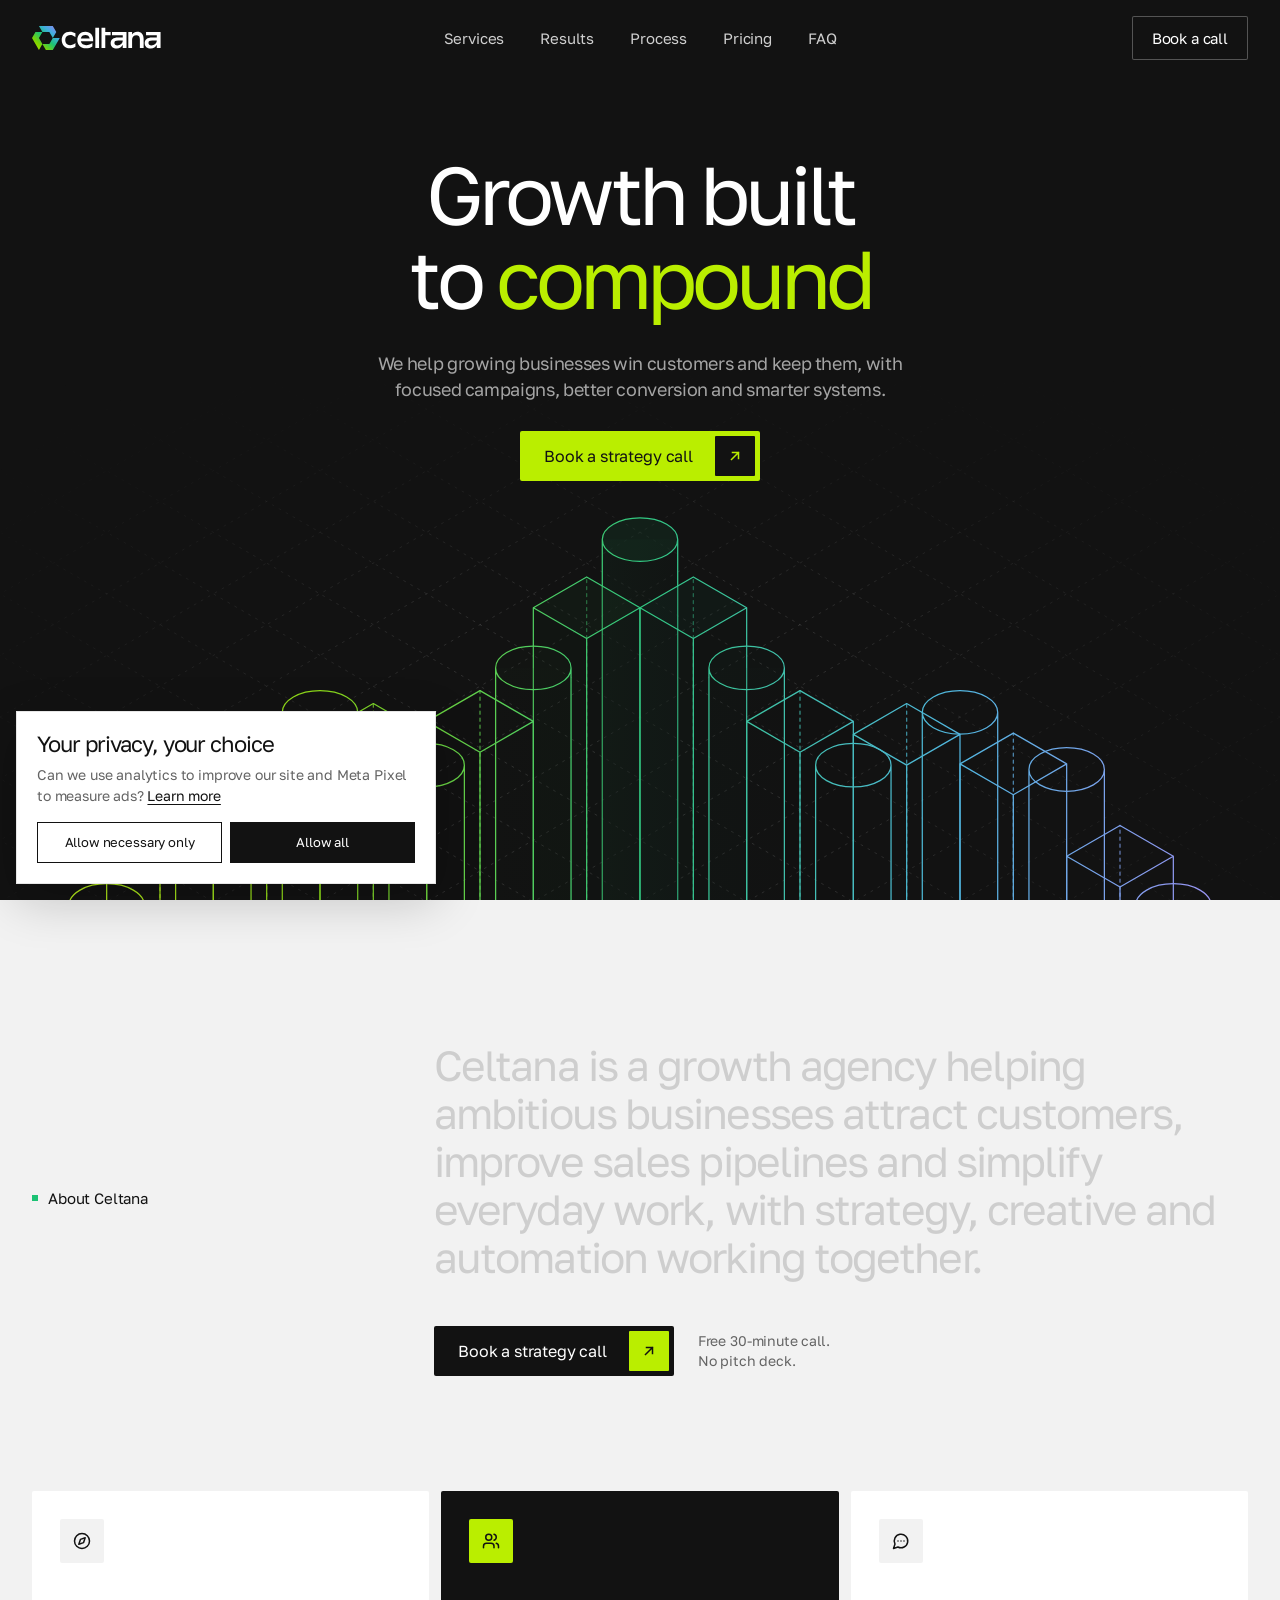
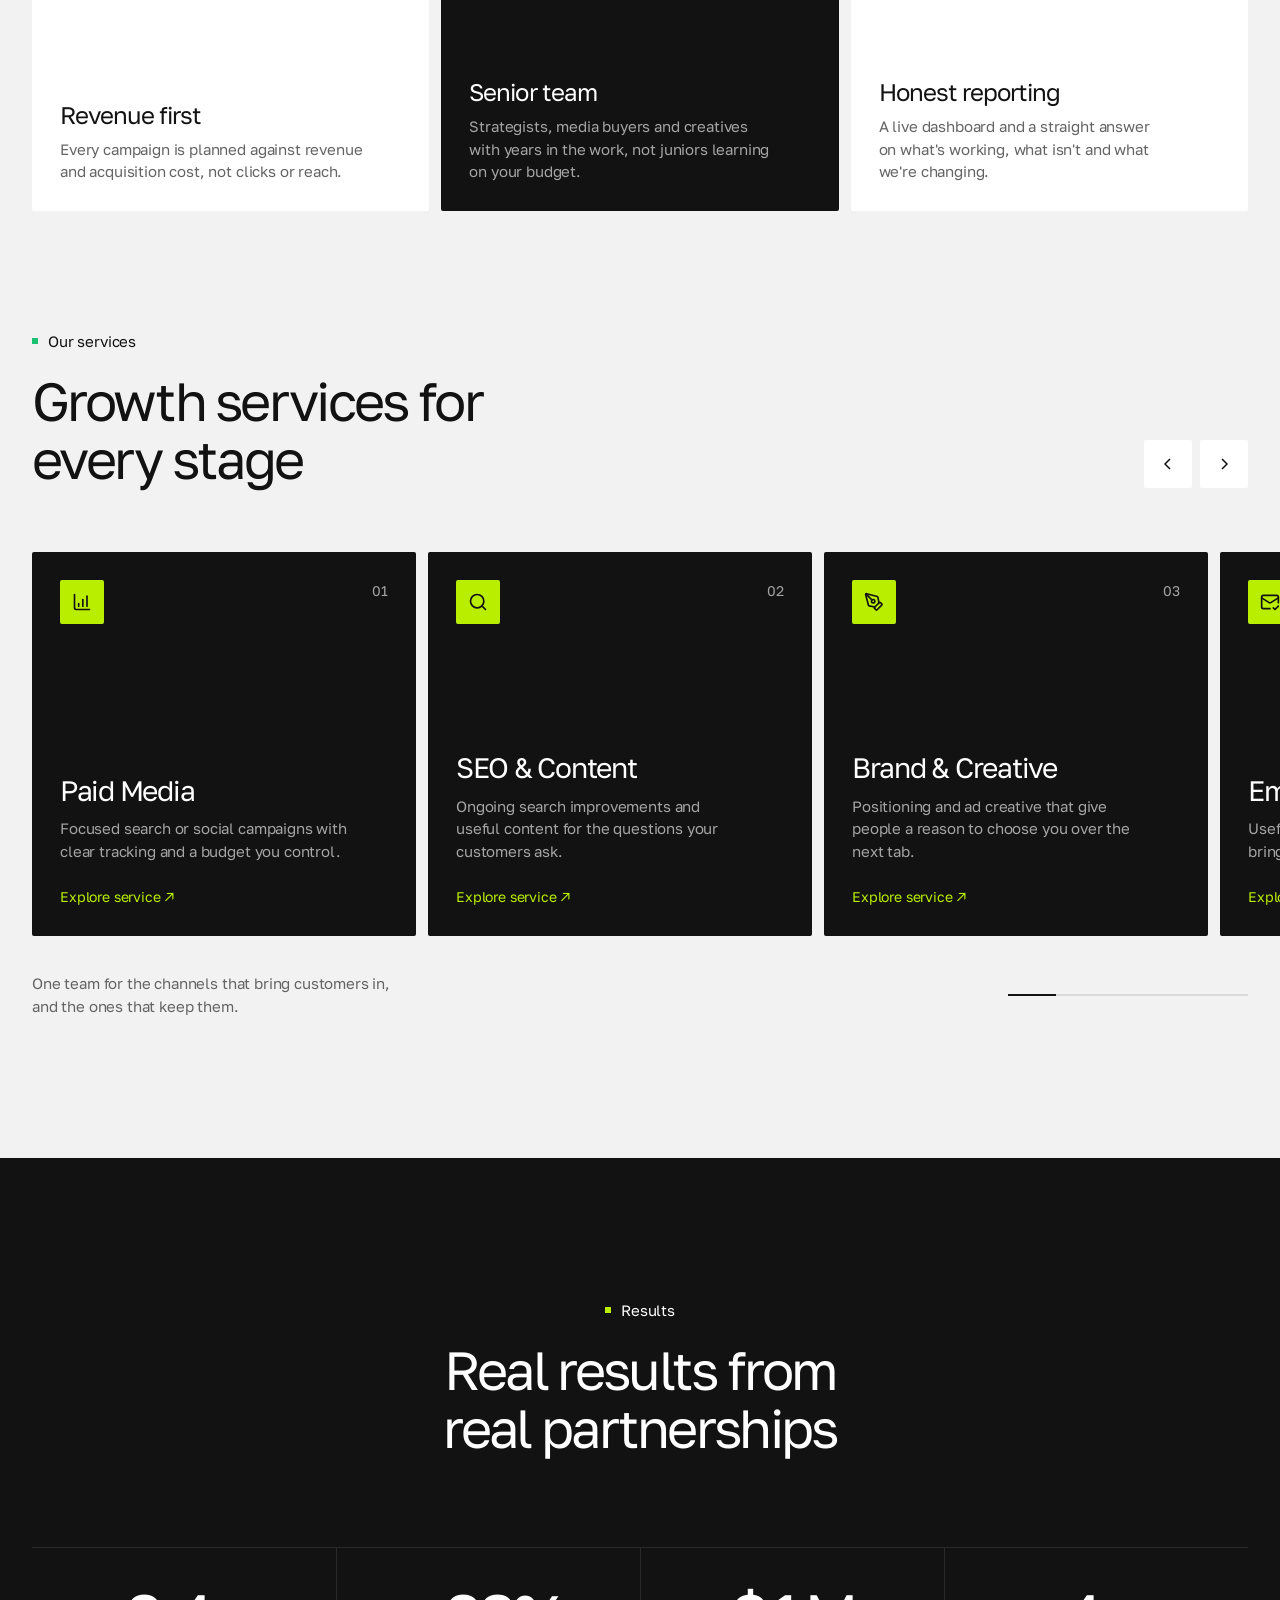
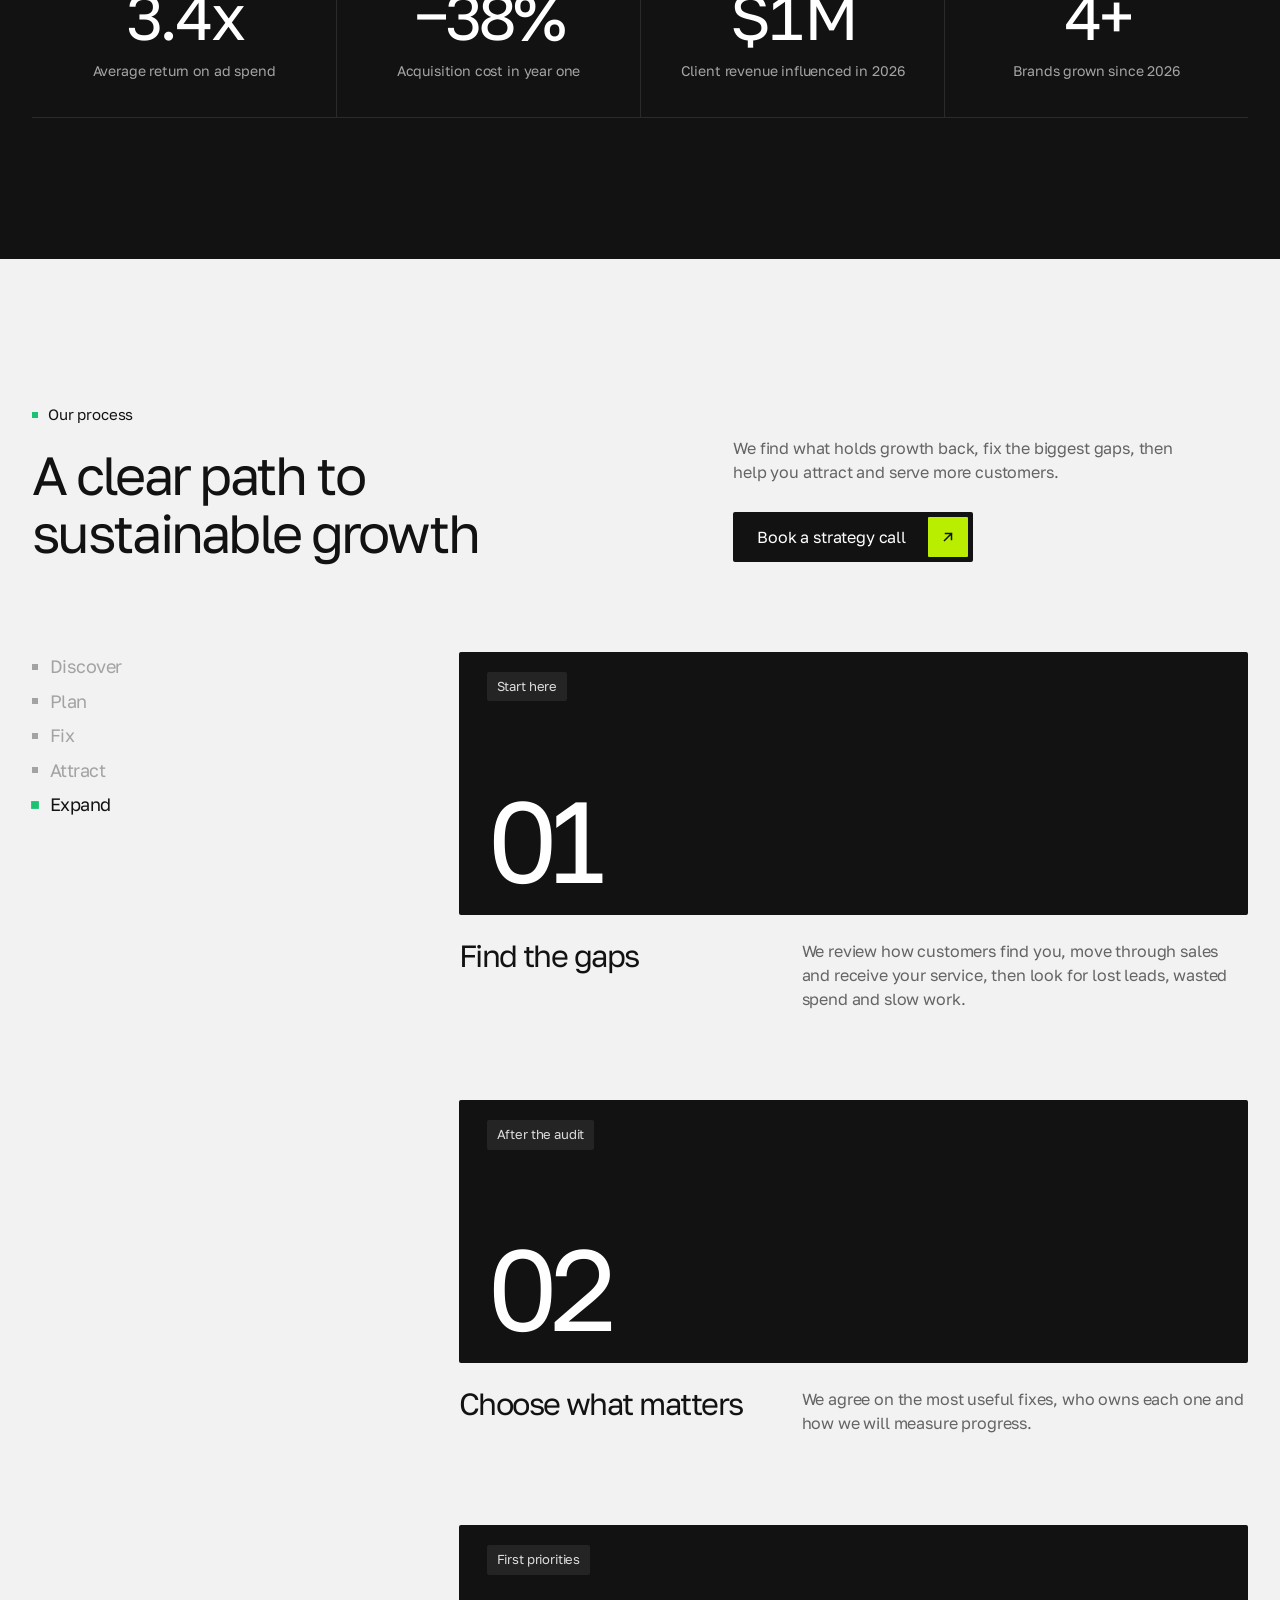
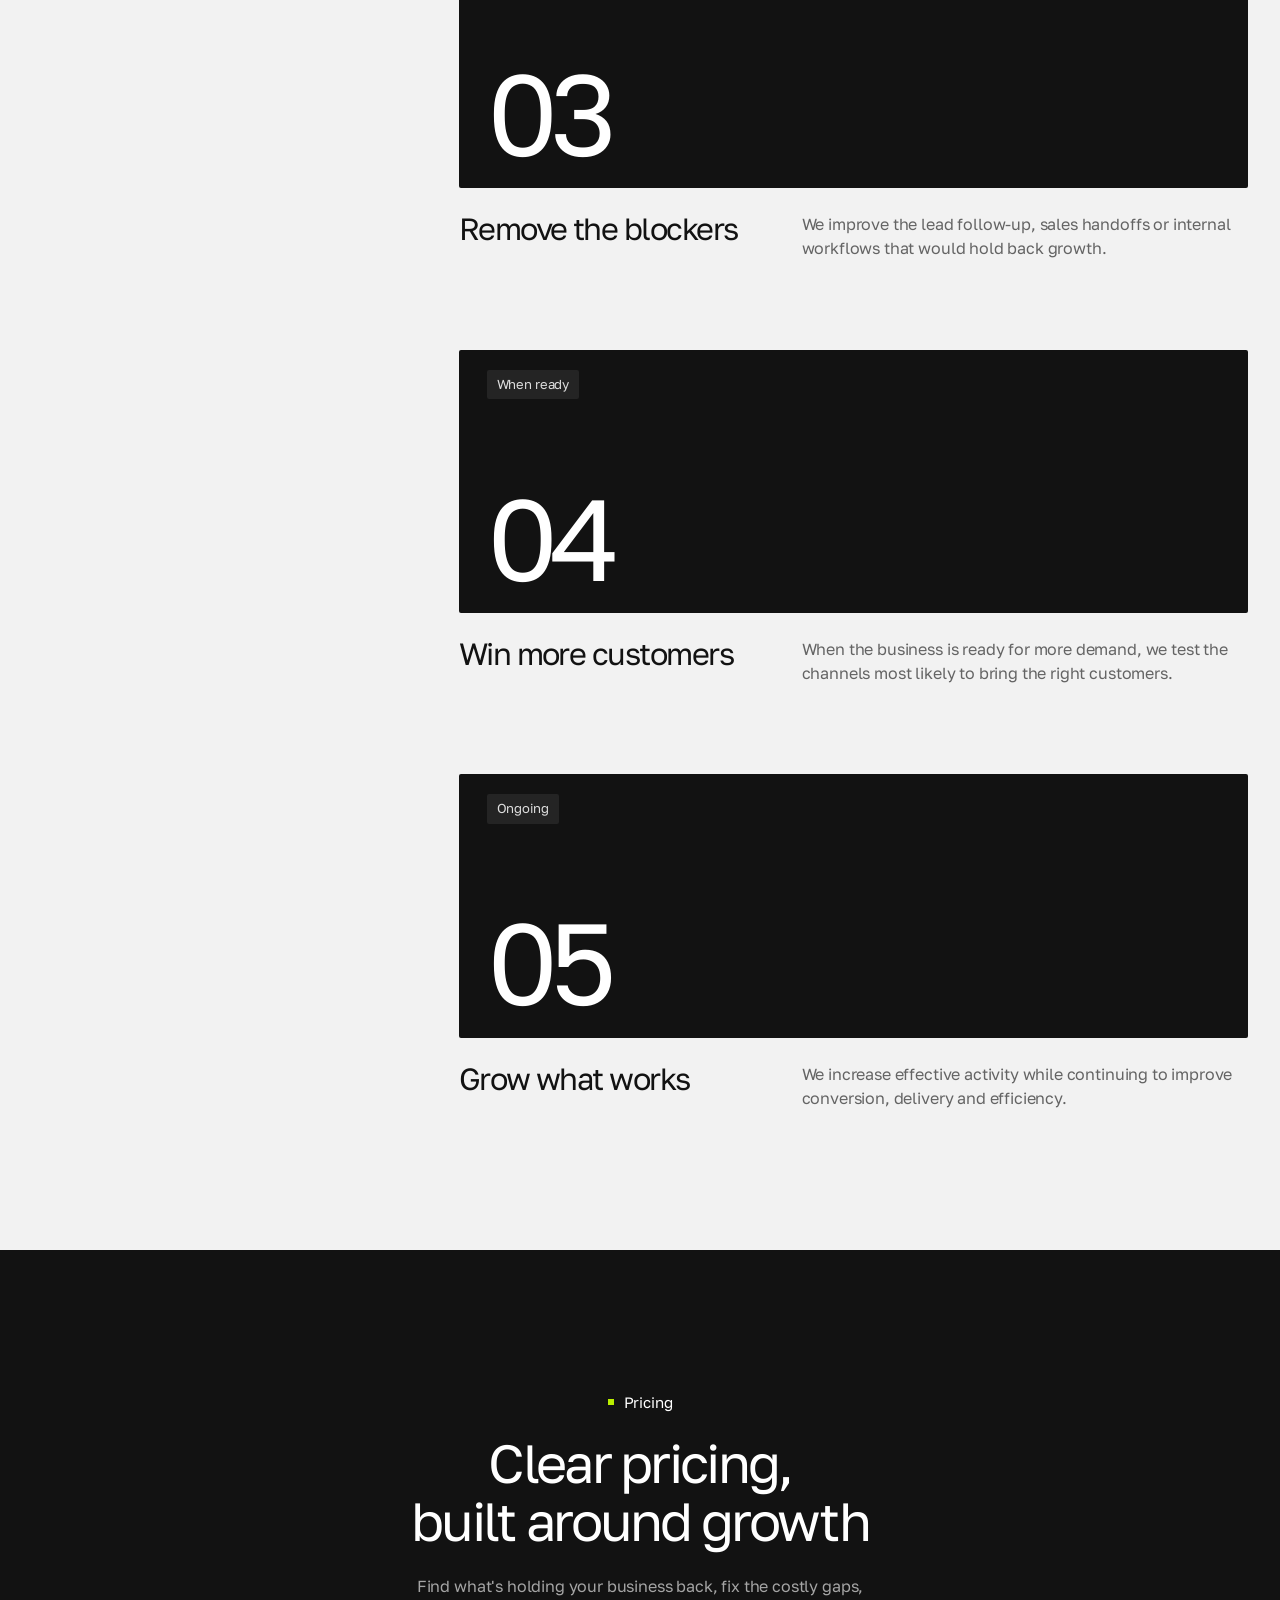
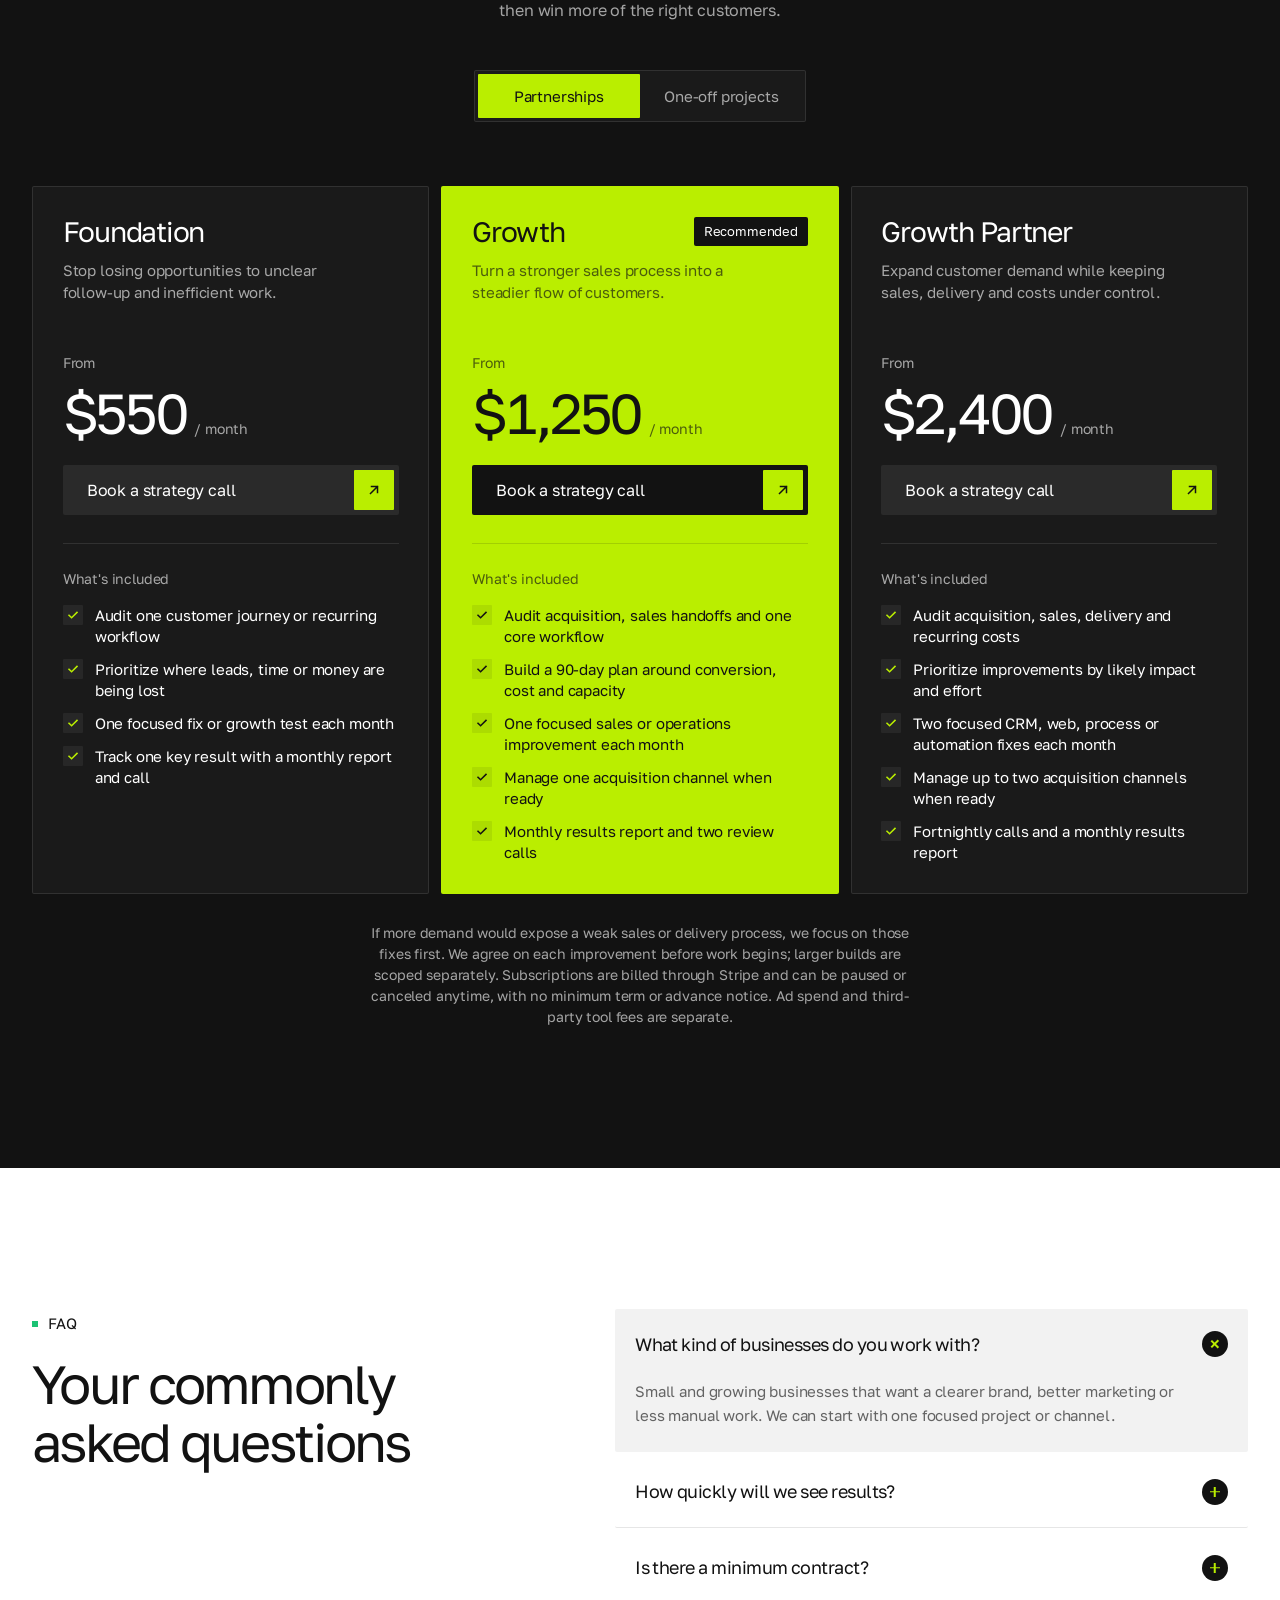
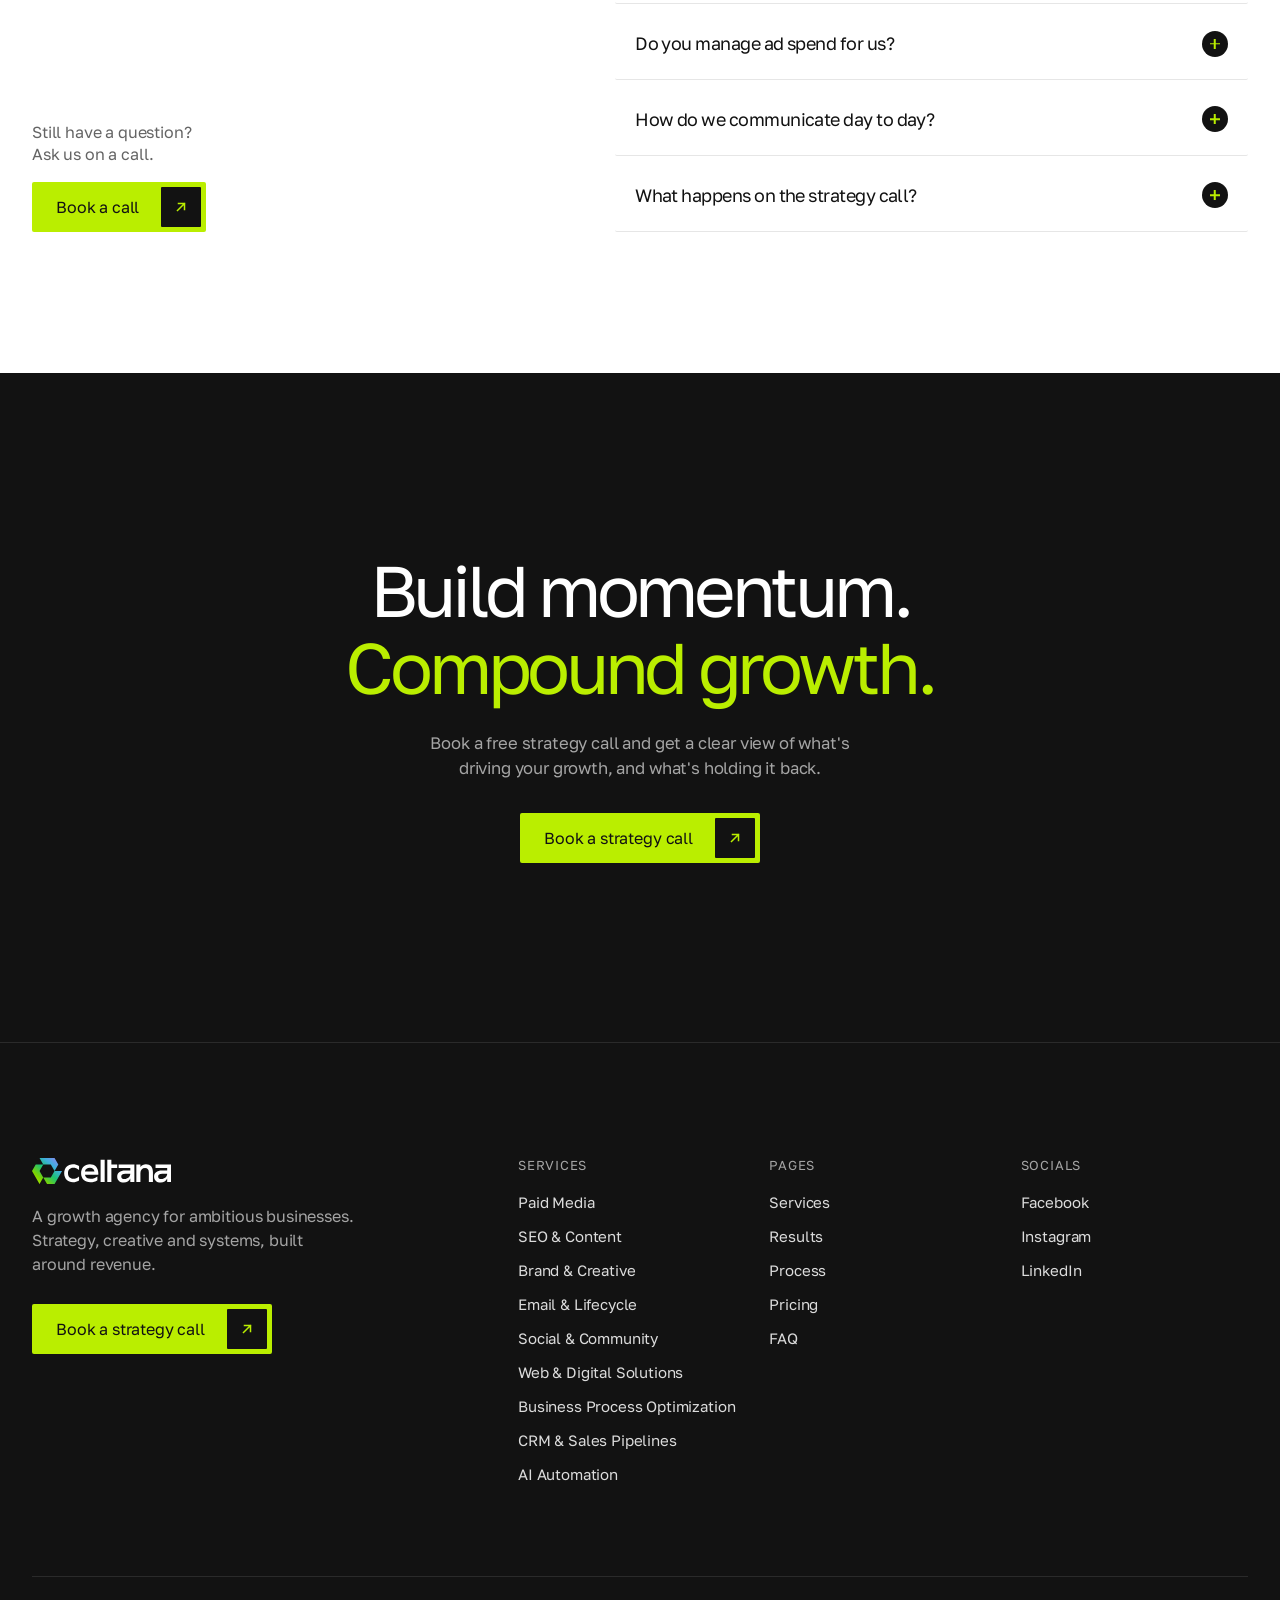
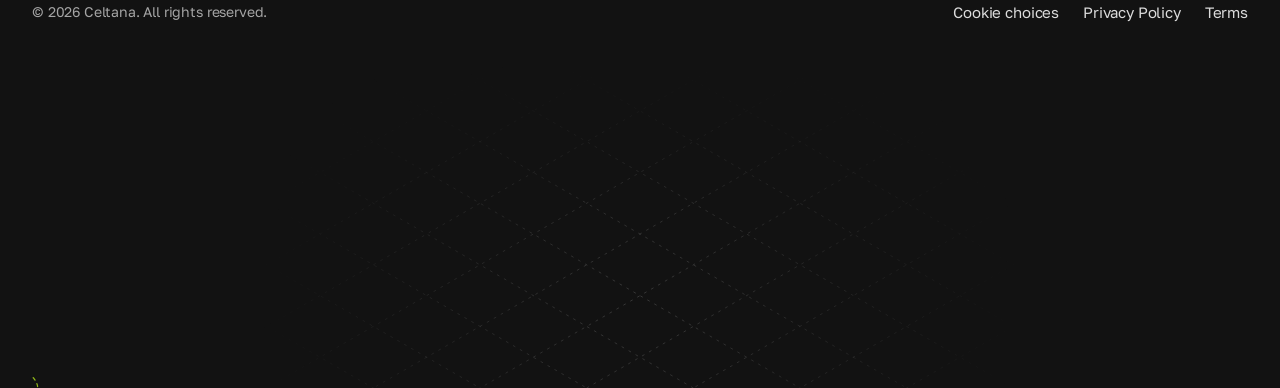
==== commit 80cfea3e: "Publish b0fe2249c683c4d6e78c1db3c426c6aad90bf2b3" ====
--- a/index.html
+++ b/index.html
@@ -20,6 +20,7 @@
           !function(f,b,e,v,n,t,s){if(f.fbq)return;n=f.fbq=function(){n.callMethod?n.callMethod.apply(n,arguments):n.queue.push(arguments)};if(!f._fbq)f._fbq=n;n.push=n;n.loaded=!0;n.version="2.0";n.queue=[];t=b.createElement(e);t.async=!0;t.src=v;s=b.getElementsByTagName(e)[0];s.parentNode.insertBefore(t,s)}(window,document,"script","https://connect.facebook.net/en_US/fbevents.js");
           fbq("init", "1700839084925070");
           fbq("track", "PageView");
+          if (location.pathname.startsWith("/services/") && location.pathname !== "/services/") fbq("track", "ViewContent");
         }
       }
       try { const saved = JSON.parse(localStorage.getItem(consentKey)); if (saved) applyConsent(saved); } catch (_) {}
@@ -68,4 +69,4 @@
   document.addEventListener("celtana:analytics-consent", startPostHog, { once: true });
   try { if (JSON.parse(localStorage.getItem("celtana-consent"))?.analytics) startPostHog(); } catch (_) {}
 })();</script><link rel="preconnect" href="https://fonts.googleapis.com"><link rel="preconnect" href="https://fonts.gstatic.com" crossorigin><link href="https://fonts.googleapis.com/css2?family=Golos+Text:wght@400;500&display=swap" rel="stylesheet"><script>document.documentElement.classList.remove("no-js");</script><link rel="stylesheet" href="/_astro/Footer.D3UJprCQ.css"><link rel="stylesheet" href="/_astro/index.C4So1NSG.css"><style>.cta[data-astro-cid-f3wvl5jl]{isolation:isolate;text-align:center;padding-block:clamp(120px,14vw,200px);position:relative;overflow:hidden}.inner[data-astro-cid-f3wvl5jl]{justify-items:center;gap:24px;display:grid}h2[data-astro-cid-f3wvl5jl]{letter-spacing:-.06em;max-width:14ch;font-size:clamp(40px,5.6vw,80px)}em[data-astro-cid-f3wvl5jl]{color:var(--accent);font-style:normal}p[data-astro-cid-f3wvl5jl]{color:var(--muted-on-dark);max-width:44ch;margin-bottom:8px;font-size:clamp(16px,1.3vw,18px)}
-</style></head><body><header class="header" data-header data-astro-cid-kgevm5mn><div class="container inner" data-astro-cid-kgevm5mn><a href="/" class="brand" data-astro-cid-kgevm5mn><svg viewBox="0 0 958.89 179.00" role="img" aria-label="Celtana home" xmlns="http://www.w3.org/2000/svg"><defs><linearGradient id="cg-drfzxf" x1="0" y1="1" x2="1" y2="0"><stop offset="0" stop-color="#BAEE00"></stop><stop offset=".25" stop-color="#7ED300"></stop><stop offset=".5" stop-color="#1CC274"></stop><stop offset=".7" stop-color="#3FAEDD"></stop><stop offset="1" stop-color="#A47DF7"></stop></linearGradient></defs><path fill="url(#cg-drfzxf)" fill-rule="evenodd" d="M51.73 0.00L77.63 44.75L25.87 44.75L0.00 89.50L51.73 179.00L77.63 134.25L103.50 179.00L155.26 179.00L207.00 89.50L155.26 89.50L181.13 44.75L155.26 0.00L51.73 0.00ZM77.63 44.75L129.37 44.75L155.26 89.50L129.37 134.25L77.63 134.25L51.73 89.50L77.63 44.75Z"></path><path fill="currentColor" fill-rule="evenodd" d="M323.97 54.54L323.97 82.58C309.94 70.56 297.91 66.55 283.87 66.55C259.81 66.55 247.78 82.58 247.78 104.60C247.78 126.63 261.82 142.65 283.87 142.65C299.91 142.65 311.94 136.65 323.97 126.63L323.97 154.67C309.94 162.68 297.91 166.68 281.87 166.68C245.78 166.68 221.72 140.65 221.72 104.60C221.72 68.56 245.78 42.52 281.87 42.52C297.91 42.52 309.94 46.53 323.97 54.54Z M456.31 114.62L364.08 114.62C368.09 134.64 384.13 142.65 404.18 142.65C422.22 142.65 436.26 136.65 450.29 126.63L450.29 152.67C438.26 162.68 420.22 166.68 402.17 166.68C362.07 166.68 338.01 140.65 338.01 104.60C338.01 68.56 362.07 42.52 398.16 42.52C436.26 42.52 460.32 68.56 456.31 114.62ZM364.08 92.59L430.24 92.59C426.23 74.57 416.21 66.55 398.16 66.55C380.12 66.55 368.09 74.57 364.08 92.59Z M472.35 12.48L500.42 12.48L500.42 164.68L472.35 164.68L472.35 12.48Z M518.47 12.48L546.54 12.48L546.54 44.53L586.64 44.53L586.64 68.56L546.54 68.56L546.54 164.68L518.47 164.68L518.47 12.48Z M596.67 44.53L704.94 44.53L704.94 164.68L676.87 164.68L676.87 140.65C668.85 158.67 652.81 168.69 632.76 168.69C604.69 168.69 586.64 152.67 586.64 128.64C586.64 102.60 606.69 86.58 640.78 86.58L676.87 86.58L676.87 68.56L596.67 68.56L596.67 44.53ZM676.87 108.61L642.78 108.61C622.73 108.61 614.71 114.62 614.71 126.63C614.71 138.65 622.73 144.66 636.77 144.66C658.82 144.66 676.87 128.64 676.87 108.61Z M718.37 44.53L746.44 44.53L746.44 62.55C756.47 48.53 768.50 42.52 784.54 42.52C816.62 42.52 832.66 62.55 832.66 96.59L832.66 164.68L804.59 164.68L804.59 100.60C804.59 78.57 796.57 68.56 778.52 68.56C758.47 68.56 746.44 82.58 746.44 102.60L746.44 164.68L718.37 164.68L718.37 44.53Z M850.62 44.53L958.89 44.53L958.89 164.68L930.82 164.68L930.82 140.65C922.80 158.67 906.76 168.69 886.71 168.69C858.64 168.69 840.60 152.67 840.60 128.64C840.60 102.60 860.65 86.58 894.73 86.58L930.82 86.58L930.82 68.56L850.62 68.56L850.62 44.53ZM930.82 108.61L896.74 108.61C876.69 108.61 868.67 114.62 868.67 126.63C868.67 138.65 876.69 144.66 890.72 144.66C912.78 144.66 930.82 128.64 930.82 108.61Z"></path></svg></a><nav aria-label="Primary" data-astro-cid-kgevm5mn><ul data-astro-cid-kgevm5mn><li data-astro-cid-kgevm5mn><a href="/#services" data-astro-cid-kgevm5mn>Services</a></li><li data-astro-cid-kgevm5mn><a href="/#results" data-astro-cid-kgevm5mn>Results</a></li><li data-astro-cid-kgevm5mn><a href="/#process" data-astro-cid-kgevm5mn>Process</a></li><li data-astro-cid-kgevm5mn><a href="/#pricing" data-astro-cid-kgevm5mn>Pricing</a></li><li data-astro-cid-kgevm5mn><a href="/#faq" data-astro-cid-kgevm5mn>FAQ</a></li></ul></nav><div class="end" data-astro-cid-kgevm5mn><a class="btn btn-outline nav-cta" href="https://calendly.com/celtana/strategy-call" data-posthog-event="booking_link_clicked" target="_blank" rel="noopener"><span>Book a call</span></a><button class="menu-btn" type="button" aria-expanded="false" aria-controls="mobile-nav" aria-label="Open menu" data-astro-cid-kgevm5mn><span data-astro-cid-kgevm5mn></span><span data-astro-cid-kgevm5mn></span></button></div></div><div class="mobile-nav" id="mobile-nav" hidden data-astro-cid-kgevm5mn><ul data-astro-cid-kgevm5mn><li data-astro-cid-kgevm5mn><a href="/#services" data-astro-cid-kgevm5mn>Services</a></li><li data-astro-cid-kgevm5mn><a href="/#results" data-astro-cid-kgevm5mn>Results</a></li><li data-astro-cid-kgevm5mn><a href="/#process" data-astro-cid-kgevm5mn>Process</a></li><li data-astro-cid-kgevm5mn><a href="/#pricing" data-astro-cid-kgevm5mn>Pricing</a></li><li data-astro-cid-kgevm5mn><a href="/#faq" data-astro-cid-kgevm5mn>FAQ</a></li></ul></div></header><script type="module">var e=document.querySelector(`[data-header]`),t=document.querySelector(`.menu-btn`),n=document.getElementById(`mobile-nav`);if(e){let t=window.scrollY,r=()=>{let r=window.scrollY;e.classList.toggle(`is-scrolled`,r>24),e.classList.toggle(`is-hidden`,r>400&&r>t&&n?.hidden!==!1),t=r};r(),window.addEventListener(`scroll`,r,{passive:!0})}if(t&&n){let e=e=>{t.setAttribute(`aria-expanded`,String(e)),n.hidden=!e};t.addEventListener(`click`,()=>e(n.hidden)),n.querySelectorAll(`a`).forEach(t=>t.addEventListener(`click`,()=>e(!1)))}</script><main><section class="hero dark" id="top" data-astro-cid-yodha2z4><div class="figure" data-astro-cid-yodha2z4><div class="blocks-chart" aria-hidden="true" data-astro-cid-i5zgjwo4><canvas data-blocks-chart data-mode="w" data-astro-cid-i5zgjwo4></canvas></div><script type="module" src="/_astro/BlocksChart.astro_astro_type_script_index_0_lang.DUdlTAFC.js"></script></div><div class="container content" data-astro-cid-yodha2z4><h1 data-astro-cid-yodha2z4><span class="line" data-astro-cid-yodha2z4><span data-astro-cid-yodha2z4>Growth built</span></span><span class="line" data-astro-cid-yodha2z4><span data-astro-cid-yodha2z4>to <em data-astro-cid-yodha2z4>compound</em></span></span></h1><div class="intro" data-figure-avoid data-astro-cid-yodha2z4><p data-astro-cid-yodha2z4>We help growing businesses win customers and keep them, with focused campaigns, better conversion and smarter systems.</p><a class="btn" href="https://calendly.com/celtana/strategy-call" data-posthog-event="booking_link_clicked" target="_blank" rel="noopener"><span>Book a strategy call</span><span class="arrow" aria-hidden="true"><svg width="14" height="14" viewBox="0 0 14 14" fill="none"><path d="M3.5 10.5l7-7M4.5 3.5h6v6" stroke="currentColor" stroke-width="1.5" stroke-linecap="square"></path></svg><svg width="14" height="14" viewBox="0 0 14 14" fill="none"><path d="M3.5 10.5l7-7M4.5 3.5h6v6" stroke="currentColor" stroke-width="1.5" stroke-linecap="square"></path></svg></span></a></div></div></section><section class="section about" id="about" data-astro-cid-5gtlsymu><div class="container" data-astro-cid-5gtlsymu><div class="statement" data-astro-cid-5gtlsymu><span class="label" data-reveal data-astro-cid-5gtlsymu>About Celtana</span><div data-astro-cid-5gtlsymu><p class="big" data-words data-astro-cid-5gtlsymu><span data-astro-cid-5gtlsymu>Celtana </span><span data-astro-cid-5gtlsymu>is </span><span data-astro-cid-5gtlsymu>a </span><span data-astro-cid-5gtlsymu>growth </span><span data-astro-cid-5gtlsymu>agency </span><span data-astro-cid-5gtlsymu>helping </span><span data-astro-cid-5gtlsymu>ambitious </span><span data-astro-cid-5gtlsymu>businesses </span><span data-astro-cid-5gtlsymu>attract </span><span data-astro-cid-5gtlsymu>customers, </span><span data-astro-cid-5gtlsymu>improve </span><span data-astro-cid-5gtlsymu>sales </span><span data-astro-cid-5gtlsymu>pipelines </span><span data-astro-cid-5gtlsymu>and </span><span data-astro-cid-5gtlsymu>simplify </span><span data-astro-cid-5gtlsymu>everyday </span><span data-astro-cid-5gtlsymu>work, </span><span data-astro-cid-5gtlsymu>with </span><span data-astro-cid-5gtlsymu>strategy, </span><span data-astro-cid-5gtlsymu>creative </span><span data-astro-cid-5gtlsymu>and </span><span data-astro-cid-5gtlsymu>automation </span><span data-astro-cid-5gtlsymu>working </span><span data-astro-cid-5gtlsymu>together. </span></p><div class="row" data-reveal data-astro-cid-5gtlsymu><a class="btn btn-dark" href="https://calendly.com/celtana/strategy-call" data-posthog-event="booking_link_clicked" target="_blank" rel="noopener"><span>Book a strategy call</span><span class="arrow" aria-hidden="true"><svg width="14" height="14" viewBox="0 0 14 14" fill="none"><path d="M3.5 10.5l7-7M4.5 3.5h6v6" stroke="currentColor" stroke-width="1.5" stroke-linecap="square"></path></svg><svg width="14" height="14" viewBox="0 0 14 14" fill="none"><path d="M3.5 10.5l7-7M4.5 3.5h6v6" stroke="currentColor" stroke-width="1.5" stroke-linecap="square"></path></svg></span></a><span class="note" data-astro-cid-5gtlsymu>Free 30-minute call.<br data-astro-cid-5gtlsymu>No pitch deck.</span></div></div></div><div class="pillars" data-astro-cid-5gtlsymu><article class="pillar" data-icon-trigger data-reveal style="--d:0s" data-astro-cid-5gtlsymu><span class="icon" data-astro-cid-5gtlsymu><style>astro-island,astro-slot,astro-static-slot{display:contents}</style><script>(function(){let e=(e,t,n)=>{let r=async()=>{await(await e())()},i=typeof t.value==`object`?t.value:void 0,a={rootMargin:i==null?void 0:i.rootMargin},o=new IntersectionObserver(e=>{for(let t of e)if(t.isIntersecting){o.disconnect(),r();break}},a);for(let e of n.children)o.observe(e)};(self.Astro||(self.Astro={})).visible=e,window.dispatchEvent(new Event(`astro:visible`))})();</script><script>(function(){function e(t){"@babel/helpers - typeof";return e=typeof Symbol==`function`&&typeof Symbol.iterator==`symbol`?function(e){return typeof e}:function(e){return e&&typeof Symbol==`function`&&e.constructor===Symbol&&e!==Symbol.prototype?`symbol`:typeof e},e(t)}function t(t,n){if(e(t)!=`object`||!t)return t;var r;if(typeof Symbol<`u`&&(r=t[Symbol.toPrimitive])!==void 0){var i=r.call(t,n||`default`);if(e(i)!=`object`)return i;throw TypeError(`@@toPrimitive must return a primitive value.`)}return(n===`string`?String:Number)(t)}function n(n){var r=t(n,`string`);return e(r)==`symbol`?r:r+``}function r(e,t,r){return(t=n(t))in e?Object.defineProperty(e,t,{value:r,enumerable:!0,configurable:!0,writable:!0}):e[t]=r,e}let i=/* @__PURE__ */ new Set([`__proto__`,`constructor`,`prototype`]);{let e={0:e=>a(e),1:e=>n(e),2:e=>new RegExp(e),3:e=>new Date(e),4:e=>new Map(n(e)),5:e=>new Set(n(e)),6:e=>BigInt(e),7:e=>new URL(e),8:e=>new Uint8Array(e),9:e=>new Uint16Array(e),10:e=>new Uint32Array(e),11:e=>1/0*e},t=t=>{let[n,r]=t;return n in e?e[n](r):void 0},n=e=>e.map(t),a=e=>typeof e!=`object`||!e?e:Object.fromEntries(Object.entries(e).map(([e,n])=>[e,t(n)]));class o extends HTMLElement{constructor(...e){super(...e),r(this,`Component`,void 0),r(this,`hydrator`,void 0),r(this,`hydrate`,async()=>{var e;if(!this.hydrator||!this.isConnected)return;let t=(e=this.parentElement)==null?void 0:e.closest(`astro-island[ssr]`);if(t){t.addEventListener(`astro:hydrate`,this.hydrate,{once:!0});return}let n=this.querySelectorAll(`astro-slot`),r={},i=this.querySelectorAll(`template[data-astro-template]`);for(let e of i){let t=e.closest(this.tagName);t!=null&&t.isSameNode(this)&&(r[e.getAttribute(`data-astro-template`)||`default`]=e.innerHTML,e.remove())}for(let e of n){let t=e.closest(this.tagName);t!=null&&t.isSameNode(this)&&(r[e.getAttribute(`name`)||`default`]=e.innerHTML)}let o;try{o=this.hasAttribute(`props`)?a(JSON.parse(this.getAttribute(`props`))):{}}catch(e){let t=this.getAttribute(`component-url`)||`<unknown>`,n=this.getAttribute(`component-export`);throw n&&(t+=` (export ${n})`),console.error(`[hydrate] Error parsing props for component ${t}`,this.getAttribute(`props`),e),e}await this.hydrator(this)(this.Component,o,r,{client:this.getAttribute(`client`)}),this.removeAttribute(`ssr`),this.dispatchEvent(new CustomEvent(`astro:hydrate`))}),r(this,`unmount`,()=>{this.isConnected||this.dispatchEvent(new CustomEvent(`astro:unmount`))})}disconnectedCallback(){document.removeEventListener(`astro:after-swap`,this.unmount),document.addEventListener(`astro:after-swap`,this.unmount,{once:!0})}connectedCallback(){if(!this.hasAttribute(`await-children`)||document.readyState===`interactive`||document.readyState===`complete`)this.childrenConnectedCallback();else{let e=()=>{document.removeEventListener(`DOMContentLoaded`,e),t.disconnect(),this.childrenConnectedCallback()},t=new MutationObserver(()=>{var t;((t=this.lastChild)==null?void 0:t.nodeType)===Node.COMMENT_NODE&&this.lastChild.nodeValue===`astro:end`&&(this.lastChild.remove(),e())});t.observe(this,{childList:!0}),document.addEventListener(`DOMContentLoaded`,e)}}async childrenConnectedCallback(){let e=this.getAttribute(`before-hydration-url`);e&&await import(e),this.start()}getRetryImportUrl(e){let t=new URL(e,document.baseURI);return t.searchParams.set(`astro-retry`,Date.now().toString()),t.toString()}async importWithRetry(e){try{return await import(e)}catch(t){return await new Promise(e=>setTimeout(e,1e3)),import(this.getRetryImportUrl(e))}}handleHydrationError(e){let t=this.getAttribute(`component-url`),n=new CustomEvent(`astro:hydration-error`,{cancelable:!0,bubbles:!0,composed:!0,detail:{error:e,componentUrl:t}});this.dispatchEvent(n)&&console.error(`[astro-island] Error hydrating ${t}`,e)}async start(){let e=JSON.parse(this.getAttribute(`opts`)),t=this.getAttribute(`client`);if(Astro[t]===void 0)window.addEventListener(`astro:${t}`,()=>this.start(),{once:!0});else try{await Astro[t](async()=>{let e=this.getAttribute(`renderer-url`);try{let[t,{default:n}]=await Promise.all([this.importWithRetry(this.getAttribute(`component-url`)),e?this.importWithRetry(e):Promise.resolve({default:()=>()=>{}})]),r=this.getAttribute(`component-export`)||`default`;if(r.includes(`.`)){this.Component=t;for(let e of r.split(`.`)){if(i.has(e)||!this.Component||typeof this.Component!=`object`&&typeof this.Component!=`function`||!Object.hasOwn(this.Component,e))throw Error(`Invalid component export path: ${r}`);this.Component=this.Component[e]}}else{if(i.has(r))throw Error(`Invalid component export path: ${r}`);this.Component=t[r]}return this.hydrator=n,this.hydrate}catch(e){return this.handleHydrationError(e),()=>{}}},e,this)}catch(e){this.handleHydrationError(e)}}attributeChangedCallback(){this.hydrate()}}r(o,`observedAttributes`,[`props`]),customElements.get(`astro-island`)||customElements.define(`astro-island`,o)}})();</script><astro-island uid="alavS" prefix="r18" component-url="/_astro/AnimatedIcon.DIKTA9oH.js" component-export="default" renderer-url="/_astro/client.OzTcoKK0.js" props="{&quot;name&quot;:[0,&quot;compass&quot;],&quot;size&quot;:[0,18],&quot;data-astro-cid-5gtlsymu&quot;:[0,true]}" ssr client="visible" opts="{&quot;name&quot;:&quot;AnimatedIcon&quot;,&quot;value&quot;:true}" await-children><span aria-hidden="true" style="display:inline-flex"><div class="" style="display:inline-flex"><svg fill="none" height="18" stroke="currentColor" stroke-linecap="round" stroke-linejoin="round" stroke-width="2" viewBox="0 0 24 24" width="18" xmlns="http://www.w3.org/2000/svg"><circle cx="12" cy="12" r="10"></circle><polygon points="16.24 7.76 14.12 14.12 7.76 16.24 9.88 9.88 16.24 7.76"></polygon></svg></div></span><!--astro:end--></astro-island></span><div data-astro-cid-5gtlsymu><h3 data-astro-cid-5gtlsymu>Revenue first</h3><p data-astro-cid-5gtlsymu>Every campaign is planned against revenue and acquisition cost, not clicks or reach.</p></div></article><article class="pillar feature" data-icon-trigger data-reveal style="--d:0.08s" data-astro-cid-5gtlsymu><span class="icon" data-astro-cid-5gtlsymu><astro-island uid="ZDtPBd" prefix="r19" component-url="/_astro/AnimatedIcon.DIKTA9oH.js" component-export="default" renderer-url="/_astro/client.OzTcoKK0.js" props="{&quot;name&quot;:[0,&quot;users&quot;],&quot;size&quot;:[0,18],&quot;data-astro-cid-5gtlsymu&quot;:[0,true]}" ssr client="visible" opts="{&quot;name&quot;:&quot;AnimatedIcon&quot;,&quot;value&quot;:true}" await-children><span aria-hidden="true" style="display:inline-flex"><div class="" style="display:inline-flex"><svg fill="none" height="18" stroke="currentColor" stroke-linecap="round" stroke-linejoin="round" stroke-width="2" viewBox="0 0 24 24" width="18" xmlns="http://www.w3.org/2000/svg"><path d="M16 21v-2a4 4 0 0 0-4-4H6a4 4 0 0 0-4 4v2"></path><circle cx="9" cy="7" r="4"></circle><path d="M22 21v-2a4 4 0 0 0-3-3.87"></path><path d="M16 3.13a4 4 0 0 1 0 7.75"></path></svg></div></span><!--astro:end--></astro-island></span><div data-astro-cid-5gtlsymu><h3 data-astro-cid-5gtlsymu>Senior team</h3><p data-astro-cid-5gtlsymu>Strategists, media buyers and creatives with years in the work, not juniors learning on your budget.</p></div></article><article class="pillar" data-icon-trigger data-reveal style="--d:0.16s" data-astro-cid-5gtlsymu><span class="icon" data-astro-cid-5gtlsymu><astro-island uid="cDyqT" prefix="r20" component-url="/_astro/AnimatedIcon.DIKTA9oH.js" component-export="default" renderer-url="/_astro/client.OzTcoKK0.js" props="{&quot;name&quot;:[0,&quot;message-circle-more&quot;],&quot;size&quot;:[0,18],&quot;data-astro-cid-5gtlsymu&quot;:[0,true]}" ssr client="visible" opts="{&quot;name&quot;:&quot;AnimatedIcon&quot;,&quot;value&quot;:true}" await-children><span aria-hidden="true" style="display:inline-flex"><div class="" style="display:inline-flex"><svg fill="none" height="18" stroke="currentColor" stroke-linecap="round" stroke-linejoin="round" stroke-width="2" viewBox="0 0 24 24" width="18" xmlns="http://www.w3.org/2000/svg"><path d="M7.9 20A9 9 0 1 0 4 16.1L2 22Z"></path><path d="M8 12h.01"></path><path d="M12 12h.01"></path><path d="M16 12h.01"></path></svg></div></span><!--astro:end--></astro-island></span><div data-astro-cid-5gtlsymu><h3 data-astro-cid-5gtlsymu>Honest reporting</h3><p data-astro-cid-5gtlsymu>A live dashboard and a straight answer on what&#39;s working, what isn&#39;t and what we&#39;re changing.</p></div></article></div></div></section><script type="module">document.querySelectorAll(`[data-words]`).forEach(e=>{let t=[...e.querySelectorAll(`span`)],n=!1,r=()=>{n=!1;let r=e.getBoundingClientRect(),i=window.innerHeight,a=i*.85,o=i*.35,s=Math.min(1,Math.max(0,(a-r.top)/(a-o+r.height*.6))),c=Math.round(s*t.length);t.forEach((e,t)=>e.classList.toggle(`on`,t<c))},i=()=>{n||(n=!0,requestAnimationFrame(r))};window.addEventListener(`scroll`,i,{passive:!0}),window.addEventListener(`resize`,i),r()});</script><section class="section services" id="services" data-astro-cid-j2lavqje><div class="container" data-astro-cid-j2lavqje><div class="head" data-astro-cid-j2lavqje><div data-reveal data-astro-cid-j2lavqje><span class="label" data-astro-cid-j2lavqje>Our services</span><h2 class="h2" data-astro-cid-j2lavqje>Growth services for<br data-astro-cid-j2lavqje>every stage</h2></div><div class="controls" data-reveal style="--d:.1s" data-astro-cid-j2lavqje><button type="button" class="nav-btn" data-prev aria-label="Previous service" data-astro-cid-j2lavqje><svg width="16" height="16" viewBox="0 0 16 16" fill="none" data-astro-cid-j2lavqje><path d="M10 3L5 8l5 5" stroke="currentColor" stroke-width="1.5" data-astro-cid-j2lavqje></path></svg></button><button type="button" class="nav-btn" data-next aria-label="Next service" data-astro-cid-j2lavqje><svg width="16" height="16" viewBox="0 0 16 16" fill="none" data-astro-cid-j2lavqje><path d="M6 3l5 5-5 5" stroke="currentColor" stroke-width="1.5" data-astro-cid-j2lavqje></path></svg></button></div></div></div><div class="viewport" data-carousel data-astro-cid-j2lavqje><ul class="track" data-astro-cid-j2lavqje><li class="card" data-icon-trigger data-reveal style="--d:0s" data-astro-cid-j2lavqje><a class="card-link" href="/services/paid-media/" aria-label="Explore Paid Media" data-astro-cid-j2lavqje><div class="card-top" data-astro-cid-j2lavqje><span class="icon" data-astro-cid-j2lavqje><astro-island uid="1YB6r1" prefix="r21" component-url="/_astro/AnimatedIcon.DIKTA9oH.js" component-export="default" renderer-url="/_astro/client.OzTcoKK0.js" props="{&quot;name&quot;:[0,&quot;chart-column-increasing&quot;],&quot;size&quot;:[0,20],&quot;data-astro-cid-j2lavqje&quot;:[0,true]}" ssr client="visible" opts="{&quot;name&quot;:&quot;AnimatedIcon&quot;,&quot;value&quot;:true}" await-children><span aria-hidden="true" style="display:inline-flex"><div class="" style="display:inline-flex"><svg fill="none" height="20" stroke="currentColor" stroke-linecap="round" stroke-linejoin="round" stroke-width="2" viewBox="0 0 24 24" width="20" xmlns="http://www.w3.org/2000/svg"><path d="M13 17V9" pathLength="1" stroke-dashoffset="0" stroke-dasharray="1 1" style="opacity:1"></path><path d="M18 17V5" pathLength="1" stroke-dashoffset="0" stroke-dasharray="1 1" style="opacity:1"></path><path d="M3 3v16a2 2 0 0 0 2 2h16"></path><path d="M8 17v-3" pathLength="1" stroke-dashoffset="0" stroke-dasharray="1 1" style="opacity:1"></path></svg></div></span><!--astro:end--></astro-island></span><span class="num" data-astro-cid-j2lavqje>01</span></div><div class="card-text" data-astro-cid-j2lavqje><h3 data-astro-cid-j2lavqje>Paid Media</h3><p data-astro-cid-j2lavqje>Focused search or social campaigns with clear tracking and a budget you control.</p><span class="explore" data-astro-cid-j2lavqje>Explore service ↗</span></div></a></li><li class="card" data-icon-trigger data-reveal style="--d:0.08s" data-astro-cid-j2lavqje><a class="card-link" href="/services/seo-content/" aria-label="Explore SEO &amp; Content" data-astro-cid-j2lavqje><div class="card-top" data-astro-cid-j2lavqje><span class="icon" data-astro-cid-j2lavqje><astro-island uid="Z2mhmA3" prefix="r22" component-url="/_astro/AnimatedIcon.DIKTA9oH.js" component-export="default" renderer-url="/_astro/client.OzTcoKK0.js" props="{&quot;name&quot;:[0,&quot;search&quot;],&quot;size&quot;:[0,20],&quot;data-astro-cid-j2lavqje&quot;:[0,true]}" ssr client="visible" opts="{&quot;name&quot;:&quot;AnimatedIcon&quot;,&quot;value&quot;:true}" await-children><span aria-hidden="true" style="display:inline-flex"><div class="" style="display:inline-flex"><svg fill="none" height="20" stroke="currentColor" stroke-linecap="round" stroke-linejoin="round" stroke-width="2" viewBox="0 0 24 24" width="20" xmlns="http://www.w3.org/2000/svg"><circle cx="11" cy="11" r="8"></circle><path d="m21 21-4.3-4.3"></path></svg></div></span><!--astro:end--></astro-island></span><span class="num" data-astro-cid-j2lavqje>02</span></div><div class="card-text" data-astro-cid-j2lavqje><h3 data-astro-cid-j2lavqje>SEO &amp; Content</h3><p data-astro-cid-j2lavqje>Ongoing search improvements and useful content for the questions your customers ask.</p><span class="explore" data-astro-cid-j2lavqje>Explore service ↗</span></div></a></li><li class="card" data-icon-trigger data-reveal style="--d:0.16s" data-astro-cid-j2lavqje><a class="card-link" href="/services/brand-creative/" aria-label="Explore Brand &amp; Creative" data-astro-cid-j2lavqje><div class="card-top" data-astro-cid-j2lavqje><span class="icon" data-astro-cid-j2lavqje><astro-island uid="ZbDCjO" prefix="r23" component-url="/_astro/AnimatedIcon.DIKTA9oH.js" component-export="default" renderer-url="/_astro/client.OzTcoKK0.js" props="{&quot;name&quot;:[0,&quot;pen-tool&quot;],&quot;size&quot;:[0,20],&quot;data-astro-cid-j2lavqje&quot;:[0,true]}" ssr client="visible" opts="{&quot;name&quot;:&quot;AnimatedIcon&quot;,&quot;value&quot;:true}" await-children><span aria-hidden="true" style="display:inline-flex"><div class="" style="display:inline-flex"><svg fill="none" height="20" stroke="currentColor" stroke-linecap="round" stroke-linejoin="round" stroke-width="2" viewBox="0 0 24 24" width="20" xmlns="http://www.w3.org/2000/svg"><path d="M15.707 21.293a1 1 0 0 1-1.414 0l-1.586-1.586a1 1 0 0 1 0-1.414l5.586-5.586a1 1 0 0 1 1.414 0l1.586 1.586a1 1 0 0 1 0 1.414z"></path><path d="m18 13-1.375-6.874a1 1 0 0 0-.746-.776L3.235 2.028a1 1 0 0 0-1.207 1.207L5.35 15.879a1 1 0 0 0 .776.746L13 18"></path><path d="m2.3 2.3 7.286 7.286"></path><circle cx="11" cy="11" r="2"></circle></svg></div></span><!--astro:end--></astro-island></span><span class="num" data-astro-cid-j2lavqje>03</span></div><div class="card-text" data-astro-cid-j2lavqje><h3 data-astro-cid-j2lavqje>Brand &amp; Creative</h3><p data-astro-cid-j2lavqje>Positioning and ad creative that give people a reason to choose you over the next tab.</p><span class="explore" data-astro-cid-j2lavqje>Explore service ↗</span></div></a></li><li class="card" data-icon-trigger data-reveal style="--d:0.24s" data-astro-cid-j2lavqje><a class="card-link" href="/services/email-lifecycle/" aria-label="Explore Email &amp; Lifecycle" data-astro-cid-j2lavqje><div class="card-top" data-astro-cid-j2lavqje><span class="icon" data-astro-cid-j2lavqje><astro-island uid="23I0S6" prefix="r24" component-url="/_astro/AnimatedIcon.DIKTA9oH.js" component-export="default" renderer-url="/_astro/client.OzTcoKK0.js" props="{&quot;name&quot;:[0,&quot;mail-check&quot;],&quot;size&quot;:[0,20],&quot;data-astro-cid-j2lavqje&quot;:[0,true]}" ssr client="visible" opts="{&quot;name&quot;:&quot;AnimatedIcon&quot;,&quot;value&quot;:true}" await-children><span aria-hidden="true" style="display:inline-flex"><div class="" style="display:inline-flex"><svg fill="none" height="20" stroke="currentColor" stroke-linecap="round" stroke-linejoin="round" stroke-width="2" viewBox="0 0 24 24" width="20" xmlns="http://www.w3.org/2000/svg"><path d="M22 13V6a2 2 0 0 0-2-2H4a2 2 0 0 0-2 2v12c0 1.1.9 2 2 2h8"></path><path d="m22 7-8.97 5.7a1.94 1.94 0 0 1-2.06 0L2 7"></path><path d="m16 19 2 2 4-4" pathLength="1" stroke-dashoffset="0" stroke-dasharray="1 1" style="transform-origin:center;opacity:1"></path></svg></div></span><!--astro:end--></astro-island></span><span class="num" data-astro-cid-j2lavqje>04</span></div><div class="card-text" data-astro-cid-j2lavqje><h3 data-astro-cid-j2lavqje>Email &amp; Lifecycle</h3><p data-astro-cid-j2lavqje>Useful email flows that welcome leads and bring customers back.</p><span class="explore" data-astro-cid-j2lavqje>Explore service ↗</span></div></a></li><li class="card" data-icon-trigger data-reveal style="--d:0.24s" data-astro-cid-j2lavqje><a class="card-link" href="/services/social-community/" aria-label="Explore Social &amp; Community" data-astro-cid-j2lavqje><div class="card-top" data-astro-cid-j2lavqje><span class="icon" data-astro-cid-j2lavqje><astro-island uid="UOB8h" prefix="r25" component-url="/_astro/AnimatedIcon.DIKTA9oH.js" component-export="default" renderer-url="/_astro/client.OzTcoKK0.js" props="{&quot;name&quot;:[0,&quot;message-circle-more&quot;],&quot;size&quot;:[0,20],&quot;data-astro-cid-j2lavqje&quot;:[0,true]}" ssr client="visible" opts="{&quot;name&quot;:&quot;AnimatedIcon&quot;,&quot;value&quot;:true}" await-children><span aria-hidden="true" style="display:inline-flex"><div class="" style="display:inline-flex"><svg fill="none" height="20" stroke="currentColor" stroke-linecap="round" stroke-linejoin="round" stroke-width="2" viewBox="0 0 24 24" width="20" xmlns="http://www.w3.org/2000/svg"><path d="M7.9 20A9 9 0 1 0 4 16.1L2 22Z"></path><path d="M8 12h.01"></path><path d="M12 12h.01"></path><path d="M16 12h.01"></path></svg></div></span><!--astro:end--></astro-island></span><span class="num" data-astro-cid-j2lavqje>05</span></div><div class="card-text" data-astro-cid-j2lavqje><h3 data-astro-cid-j2lavqje>Social &amp; Community</h3><p data-astro-cid-j2lavqje>A consistent organic social presence for one channel, with content your audience can use.</p><span class="explore" data-astro-cid-j2lavqje>Explore service ↗</span></div></a></li><li class="card" data-icon-trigger data-reveal style="--d:0.24s" data-astro-cid-j2lavqje><a class="card-link" href="/services/conversion-web/" aria-label="Explore Web &amp; Digital Solutions" data-astro-cid-j2lavqje><div class="card-top" data-astro-cid-j2lavqje><span class="icon" data-astro-cid-j2lavqje><astro-island uid="Z2qsJ8s" prefix="r26" component-url="/_astro/AnimatedIcon.DIKTA9oH.js" component-export="default" renderer-url="/_astro/client.OzTcoKK0.js" props="{&quot;name&quot;:[0,&quot;cursor-click&quot;],&quot;size&quot;:[0,20],&quot;data-astro-cid-j2lavqje&quot;:[0,true]}" ssr client="visible" opts="{&quot;name&quot;:&quot;AnimatedIcon&quot;,&quot;value&quot;:true}" await-children><span aria-hidden="true" style="display:inline-flex"><div class="" style="display:inline-flex"><svg fill="none" height="20" stroke="currentColor" stroke-linecap="round" stroke-linejoin="round" stroke-width="2" viewBox="0 0 24 24" width="20" xmlns="http://www.w3.org/2000/svg"><path d="M9.037 9.69a.498.498 0 0 1 .653-.653l11 4.5a.5.5 0 0 1-.074.949l-4.349 1.041a1 1 0 0 0-.74.739l-1.04 4.35a.5.5 0 0 1-.95.074z"></path><path d="M14 4.1 12 6"></path><path d="m5.1 8-2.9-.8"></path><path d="m6 12-1.9 2"></path><path d="M7.2 2.2 8 5.1"></path></svg></div></span><!--astro:end--></astro-island></span><span class="num" data-astro-cid-j2lavqje>06</span></div><div class="card-text" data-astro-cid-j2lavqje><h3 data-astro-cid-j2lavqje>Web &amp; Digital Solutions</h3><p data-astro-cid-j2lavqje>Landing pages and small business websites built to turn visits into enquiries or sales.</p><span class="explore" data-astro-cid-j2lavqje>Explore service ↗</span></div></a></li><li class="card" data-icon-trigger data-reveal style="--d:0.24s" data-astro-cid-j2lavqje><a class="card-link" href="/services/process-optimization/" aria-label="Explore Business Process Optimization" data-astro-cid-j2lavqje><div class="card-top" data-astro-cid-j2lavqje><span class="icon" data-astro-cid-j2lavqje><astro-island uid="TxuH1" prefix="r27" component-url="/_astro/AnimatedIcon.DIKTA9oH.js" component-export="default" renderer-url="/_astro/client.OzTcoKK0.js" props="{&quot;name&quot;:[0,&quot;route&quot;],&quot;size&quot;:[0,20],&quot;data-astro-cid-j2lavqje&quot;:[0,true]}" ssr client="visible" opts="{&quot;name&quot;:&quot;AnimatedIcon&quot;,&quot;value&quot;:true}" await-children><span aria-hidden="true" style="display:inline-flex"><div class="" style="display:inline-flex"><svg fill="none" height="20" stroke="currentColor" stroke-linecap="round" stroke-linejoin="round" stroke-width="2" viewBox="0 0 24 24" width="20" xmlns="http://www.w3.org/2000/svg"><circle cx="6" cy="19" r="3"></circle><path d="M9 19h8.5a3.5 3.5 0 0 0 0-7h-11a3.5 3.5 0 0 1 0-7H15"></path><circle cx="18" cy="5" r="3"></circle></svg></div></span><!--astro:end--></astro-island></span><span class="num" data-astro-cid-j2lavqje>07</span></div><div class="card-text" data-astro-cid-j2lavqje><h3 data-astro-cid-j2lavqje>Business Process Optimization</h3><p data-astro-cid-j2lavqje>Simpler handoffs and fewer manual steps in the work your team repeats every day.</p><span class="explore" data-astro-cid-j2lavqje>Explore service ↗</span></div></a></li><li class="card" data-icon-trigger data-reveal style="--d:0.24s" data-astro-cid-j2lavqje><a class="card-link" href="/services/crm-sales-pipelines/" aria-label="Explore CRM &amp; Sales Pipelines" data-astro-cid-j2lavqje><div class="card-top" data-astro-cid-j2lavqje><span class="icon" data-astro-cid-j2lavqje><astro-island uid="3eUBX" prefix="r28" component-url="/_astro/AnimatedIcon.DIKTA9oH.js" component-export="default" renderer-url="/_astro/client.OzTcoKK0.js" props="{&quot;name&quot;:[0,&quot;users&quot;],&quot;size&quot;:[0,20],&quot;data-astro-cid-j2lavqje&quot;:[0,true]}" ssr client="visible" opts="{&quot;name&quot;:&quot;AnimatedIcon&quot;,&quot;value&quot;:true}" await-children><span aria-hidden="true" style="display:inline-flex"><div class="" style="display:inline-flex"><svg fill="none" height="20" stroke="currentColor" stroke-linecap="round" stroke-linejoin="round" stroke-width="2" viewBox="0 0 24 24" width="20" xmlns="http://www.w3.org/2000/svg"><path d="M16 21v-2a4 4 0 0 0-4-4H6a4 4 0 0 0-4 4v2"></path><circle cx="9" cy="7" r="4"></circle><path d="M22 21v-2a4 4 0 0 0-3-3.87"></path><path d="M16 3.13a4 4 0 0 1 0 7.75"></path></svg></div></span><!--astro:end--></astro-island></span><span class="num" data-astro-cid-j2lavqje>08</span></div><div class="card-text" data-astro-cid-j2lavqje><h3 data-astro-cid-j2lavqje>CRM &amp; Sales Pipelines</h3><p data-astro-cid-j2lavqje>A clear place to track leads, follow-ups and deals from first contact to close.</p><span class="explore" data-astro-cid-j2lavqje>Explore service ↗</span></div></a></li><li class="card" data-icon-trigger data-reveal style="--d:0.24s" data-astro-cid-j2lavqje><a class="card-link" href="/services/ai-automation/" aria-label="Explore AI Automation" data-astro-cid-j2lavqje><div class="card-top" data-astro-cid-j2lavqje><span class="icon" data-astro-cid-j2lavqje><astro-island uid="27wLjn" prefix="r29" component-url="/_astro/AnimatedIcon.DIKTA9oH.js" component-export="default" renderer-url="/_astro/client.OzTcoKK0.js" props="{&quot;name&quot;:[0,&quot;sparkles&quot;],&quot;size&quot;:[0,20],&quot;data-astro-cid-j2lavqje&quot;:[0,true]}" ssr client="visible" opts="{&quot;name&quot;:&quot;AnimatedIcon&quot;,&quot;value&quot;:true}" await-children><span aria-hidden="true" style="display:inline-flex"><div class="" style="display:inline-flex"><svg fill="none" height="20" stroke="currentColor" stroke-linecap="round" stroke-linejoin="round" stroke-width="2" viewBox="0 0 24 24" width="20" xmlns="http://www.w3.org/2000/svg"><path d="M9.937 15.5A2 2 0 0 0 8.5 14.063l-6.135-1.582a.5.5 0 0 1 0-.962L8.5 9.936A2 2 0 0 0 9.937 8.5l1.582-6.135a.5.5 0 0 1 .963 0L14.063 8.5A2 2 0 0 0 15.5 9.937l6.135 1.581a.5.5 0 0 1 0 .964L15.5 14.063a2 2 0 0 0-1.437 1.437l-1.582 6.135a.5.5 0 0 1-.963 0z"></path><path d="M20 3v4"></path><path d="M22 5h-4"></path><path d="M4 17v2"></path><path d="M5 18H3"></path></svg></div></span><!--astro:end--></astro-island></span><span class="num" data-astro-cid-j2lavqje>09</span></div><div class="card-text" data-astro-cid-j2lavqje><h3 data-astro-cid-j2lavqje>AI Automation</h3><p data-astro-cid-j2lavqje>One practical AI workflow to reduce repetitive work in the tools you already use.</p><span class="explore" data-astro-cid-j2lavqje>Explore service ↗</span></div></a></li></ul></div><div class="container foot" data-reveal data-astro-cid-j2lavqje><p data-astro-cid-j2lavqje>One team for the channels that bring customers in, and the ones that keep them.</p><div class="progress" aria-hidden="true" data-astro-cid-j2lavqje><span data-progress data-astro-cid-j2lavqje></span></div></div></section><script type="module">document.querySelectorAll(`[data-carousel]`).forEach(e=>{let t=e.closest(`section`),n=t.querySelector(`[data-progress]`),r=()=>(e.querySelector(`.card`)?.offsetWidth??320)+12;t.querySelector(`[data-prev]`)?.addEventListener(`click`,()=>e.scrollBy({left:-r(),behavior:`smooth`})),t.querySelector(`[data-next]`)?.addEventListener(`click`,()=>e.scrollBy({left:r(),behavior:`smooth`}));let i=()=>{let t=e.scrollWidth-e.clientWidth,r=t>0?e.scrollLeft/t:0;n&&(n.style.transform=`scaleX(${.2+.8*r})`)};e.addEventListener(`scroll`,i,{passive:!0}),i();let a=!1,o=0,s=0,c=!1;e.addEventListener(`pointerdown`,t=>{t.pointerType===`mouse`&&(a=!0,c=!1,o=t.clientX,s=e.scrollLeft,e.classList.add(`dragging`))}),window.addEventListener(`pointermove`,t=>{if(!a)return;let n=t.clientX-o;Math.abs(n)>3&&(c=!0),e.scrollLeft=s-n}),window.addEventListener(`pointerup`,()=>{if(a&&(a=!1,e.classList.remove(`dragging`),c)){let t=r();e.scrollTo({left:Math.round(e.scrollLeft/t)*t,behavior:`smooth`})}}),e.addEventListener(`click`,e=>{c&&e.preventDefault()},!0)});</script><section class="section dark results" id="results" data-astro-cid-sbdrrdu7><div class="container" data-astro-cid-sbdrrdu7><div class="head" data-reveal data-astro-cid-sbdrrdu7><span class="label" data-astro-cid-sbdrrdu7>Results</span><h2 class="h2" data-astro-cid-sbdrrdu7>Real results from<br data-astro-cid-sbdrrdu7>real partnerships</h2></div><dl class="stats" data-astro-cid-sbdrrdu7><div class="stat" data-reveal style="--d:0s" data-astro-cid-sbdrrdu7><dt data-count="3.4" data-decimals="1" data-prefix data-suffix="x" data-astro-cid-sbdrrdu7>3.4x</dt><dd data-astro-cid-sbdrrdu7>Average return on ad spend</dd></div><div class="stat" data-reveal style="--d:0.08s" data-astro-cid-sbdrrdu7><dt data-count="38" data-decimals="0" data-prefix="−" data-suffix="%" data-astro-cid-sbdrrdu7>−38%</dt><dd data-astro-cid-sbdrrdu7>Acquisition cost in year one</dd></div><div class="stat" data-reveal style="--d:0.16s" data-astro-cid-sbdrrdu7><dt data-count="1" data-decimals="0" data-prefix="$" data-suffix="M" data-astro-cid-sbdrrdu7>$1M</dt><dd data-astro-cid-sbdrrdu7>Client revenue influenced in 2026</dd></div><div class="stat" data-reveal style="--d:0.24s" data-astro-cid-sbdrrdu7><dt data-count="4" data-decimals="0" data-prefix data-suffix="+" data-astro-cid-sbdrrdu7>4+</dt><dd data-astro-cid-sbdrrdu7>Brands grown since 2026</dd></div></dl></div></section><script type="module">var e=window.matchMedia(`(prefers-reduced-motion: reduce)`).matches,t=document.querySelectorAll(`[data-count]`),n=new IntersectionObserver(t=>{for(let r of t){if(!r.isIntersecting)continue;n.unobserve(r.target);let t=r.target,i=Number(t.dataset.count),a=Number(t.dataset.decimals)||0,o=t.dataset.prefix??``,s=t.dataset.suffix??``;if(e)continue;let c=performance.now(),l=e=>{let n=Math.min(1,(e-c)/1800),r=i*(1-(1-n)**4);t.textContent=`${o}${r.toFixed(a)}${s}`,n<1&&requestAnimationFrame(l)};requestAnimationFrame(l)}},{threshold:.6});t.forEach(e=>n.observe(e));</script><section class="section process" id="process" data-astro-cid-zuepckvj><div class="container" data-astro-cid-zuepckvj><div class="head" data-astro-cid-zuepckvj><div data-reveal data-astro-cid-zuepckvj><span class="label" data-astro-cid-zuepckvj>Our process</span><h2 class="h2" data-astro-cid-zuepckvj>A clear path to<br data-astro-cid-zuepckvj>sustainable growth</h2></div><div class="head-side" data-reveal style="--d:.1s" data-astro-cid-zuepckvj><p class="lead" data-astro-cid-zuepckvj>We find what holds growth back, fix the biggest gaps, then help you attract and serve more customers.</p><a class="btn btn-dark" href="https://calendly.com/celtana/strategy-call" data-posthog-event="booking_link_clicked" target="_blank" rel="noopener"><span>Book a strategy call</span><span class="arrow" aria-hidden="true"><svg width="14" height="14" viewBox="0 0 14 14" fill="none"><path d="M3.5 10.5l7-7M4.5 3.5h6v6" stroke="currentColor" stroke-width="1.5" stroke-linecap="square"></path></svg><svg width="14" height="14" viewBox="0 0 14 14" fill="none"><path d="M3.5 10.5l7-7M4.5 3.5h6v6" stroke="currentColor" stroke-width="1.5" stroke-linecap="square"></path></svg></span></a></div></div><div class="layout" data-process data-astro-cid-zuepckvj><ol class="index" aria-label="Steps" data-astro-cid-zuepckvj><li data-astro-cid-zuepckvj><a href="#step-0" class="active" data-index="0" data-astro-cid-zuepckvj>Discover</a></li><li data-astro-cid-zuepckvj><a href="#step-1" data-index="1" data-astro-cid-zuepckvj>Plan</a></li><li data-astro-cid-zuepckvj><a href="#step-2" data-index="2" data-astro-cid-zuepckvj>Fix</a></li><li data-astro-cid-zuepckvj><a href="#step-3" data-index="3" data-astro-cid-zuepckvj>Attract</a></li><li data-astro-cid-zuepckvj><a href="#step-4" data-index="4" data-astro-cid-zuepckvj>Expand</a></li></ol><div class="panels" data-astro-cid-zuepckvj><article class="panel" id="step-0" data-panel="0" data-astro-cid-zuepckvj><div class="visual" data-reveal data-astro-cid-zuepckvj><span class="big-num" data-astro-cid-zuepckvj>01</span><span class="time" data-astro-cid-zuepckvj>Start here</span></div><div class="text" data-reveal data-astro-cid-zuepckvj><h3 data-astro-cid-zuepckvj>Find the gaps</h3><p data-astro-cid-zuepckvj>We review how customers find you, move through sales and receive your service, then look for lost leads, wasted spend and slow work.</p></div></article><article class="panel" id="step-1" data-panel="1" data-astro-cid-zuepckvj><div class="visual" data-reveal data-astro-cid-zuepckvj><span class="big-num" data-astro-cid-zuepckvj>02</span><span class="time" data-astro-cid-zuepckvj>After the audit</span></div><div class="text" data-reveal data-astro-cid-zuepckvj><h3 data-astro-cid-zuepckvj>Choose what matters</h3><p data-astro-cid-zuepckvj>We agree on the most useful fixes, who owns each one and how we will measure progress.</p></div></article><article class="panel" id="step-2" data-panel="2" data-astro-cid-zuepckvj><div class="visual" data-reveal data-astro-cid-zuepckvj><span class="big-num" data-astro-cid-zuepckvj>03</span><span class="time" data-astro-cid-zuepckvj>First priorities</span></div><div class="text" data-reveal data-astro-cid-zuepckvj><h3 data-astro-cid-zuepckvj>Remove the blockers</h3><p data-astro-cid-zuepckvj>We improve the lead follow-up, sales handoffs or internal workflows that would hold back growth.</p></div></article><article class="panel" id="step-3" data-panel="3" data-astro-cid-zuepckvj><div class="visual" data-reveal data-astro-cid-zuepckvj><span class="big-num" data-astro-cid-zuepckvj>04</span><span class="time" data-astro-cid-zuepckvj>When ready</span></div><div class="text" data-reveal data-astro-cid-zuepckvj><h3 data-astro-cid-zuepckvj>Win more customers</h3><p data-astro-cid-zuepckvj>When the business is ready for more demand, we test the channels most likely to bring the right customers.</p></div></article><article class="panel" id="step-4" data-panel="4" data-astro-cid-zuepckvj><div class="visual" data-reveal data-astro-cid-zuepckvj><span class="big-num" data-astro-cid-zuepckvj>05</span><span class="time" data-astro-cid-zuepckvj>Ongoing</span></div><div class="text" data-reveal data-astro-cid-zuepckvj><h3 data-astro-cid-zuepckvj>Grow what works</h3><p data-astro-cid-zuepckvj>We increase effective activity while continuing to improve conversion, delivery and efficiency.</p></div></article></div></div></div></section><script type="module">document.querySelectorAll(`[data-process]`).forEach(e=>{let t=[...e.querySelectorAll(`[data-index]`)],n=[...e.querySelectorAll(`[data-panel]`)],r=e=>t.forEach((t,n)=>t.classList.toggle(`active`,n===e)),i=new IntersectionObserver(e=>{for(let t of e)t.isIntersecting&&r(Number(t.target.dataset.panel))},{rootMargin:`-45% 0px -45% 0px`});n.forEach(e=>i.observe(e))});</script><section class="section dark pricing" id="pricing" data-astro-cid-nwtk6cma><div class="container" data-astro-cid-nwtk6cma><div class="head" data-reveal data-astro-cid-nwtk6cma><span class="label" data-astro-cid-nwtk6cma>Pricing</span><h2 class="h2" data-astro-cid-nwtk6cma>Clear pricing,<br data-astro-cid-nwtk6cma>built around growth</h2><p class="lead" data-astro-cid-nwtk6cma>Find what's holding your business back, fix the costly gaps, then win more of the right customers.</p></div><div class="switch" data-reveal style="--d:.1s" data-astro-cid-nwtk6cma><div class="tabs" role="tablist" aria-label="Ways to work with us" data-tabs data-astro-cid-nwtk6cma><button type="button" role="tab" id="tab-partnerships" aria-controls="panel-partnerships" aria-selected="true" tabindex="0" data-astro-cid-nwtk6cma>Partnerships</button><button type="button" role="tab" id="tab-projects" aria-controls="panel-projects" aria-selected="false" tabindex="-1" data-astro-cid-nwtk6cma>One-off projects</button><span class="indicator" aria-hidden="true" data-astro-cid-nwtk6cma></span></div></div><div class="panels" data-reveal style="--d:.16s" data-astro-cid-nwtk6cma><!-- Partnerships --><div class="panel" role="tabpanel" id="panel-partnerships" aria-labelledby="tab-partnerships" tabindex="0" data-astro-cid-nwtk6cma><div class="plans" data-astro-cid-nwtk6cma><article class="plan" style="--i:0" data-astro-cid-nwtk6cma><div class="plan-head" data-astro-cid-nwtk6cma><h3 data-astro-cid-nwtk6cma>Foundation</h3></div><p class="blurb" data-astro-cid-nwtk6cma>Stop losing opportunities to unclear follow-up and inefficient work.</p><div class="price" data-astro-cid-nwtk6cma><span class="from" data-astro-cid-nwtk6cma>From</span><strong data-astro-cid-nwtk6cma>$550</strong><span class="per" data-astro-cid-nwtk6cma>/ month</span></div><a class="btn plan-cta" href="https://calendly.com/celtana/strategy-call" data-posthog-event="booking_link_clicked" target="_blank" rel="noopener"><span>Book a strategy call</span><span class="arrow" aria-hidden="true"><svg width="14" height="14" viewBox="0 0 14 14" fill="none"><path d="M3.5 10.5l7-7M4.5 3.5h6v6" stroke="currentColor" stroke-width="1.5" stroke-linecap="square"></path></svg><svg width="14" height="14" viewBox="0 0 14 14" fill="none"><path d="M3.5 10.5l7-7M4.5 3.5h6v6" stroke="currentColor" stroke-width="1.5" stroke-linecap="square"></path></svg></span></a><div class="includes" data-astro-cid-nwtk6cma><p class="includes-label" data-astro-cid-nwtk6cma>What's included</p><ul data-astro-cid-nwtk6cma><li data-astro-cid-nwtk6cma><span class="tick" aria-hidden="true" data-astro-cid-nwtk6cma><svg width="12" height="12" viewBox="0 0 12 12" fill="none" data-astro-cid-nwtk6cma><path d="M2 6.2l2.6 2.6L10 3.4" stroke="currentColor" stroke-width="1.5" stroke-linecap="square" data-astro-cid-nwtk6cma></path></svg></span>Audit one customer journey or recurring workflow</li><li data-astro-cid-nwtk6cma><span class="tick" aria-hidden="true" data-astro-cid-nwtk6cma><svg width="12" height="12" viewBox="0 0 12 12" fill="none" data-astro-cid-nwtk6cma><path d="M2 6.2l2.6 2.6L10 3.4" stroke="currentColor" stroke-width="1.5" stroke-linecap="square" data-astro-cid-nwtk6cma></path></svg></span>Prioritize where leads, time or money are being lost</li><li data-astro-cid-nwtk6cma><span class="tick" aria-hidden="true" data-astro-cid-nwtk6cma><svg width="12" height="12" viewBox="0 0 12 12" fill="none" data-astro-cid-nwtk6cma><path d="M2 6.2l2.6 2.6L10 3.4" stroke="currentColor" stroke-width="1.5" stroke-linecap="square" data-astro-cid-nwtk6cma></path></svg></span>One focused fix or growth test each month</li><li data-astro-cid-nwtk6cma><span class="tick" aria-hidden="true" data-astro-cid-nwtk6cma><svg width="12" height="12" viewBox="0 0 12 12" fill="none" data-astro-cid-nwtk6cma><path d="M2 6.2l2.6 2.6L10 3.4" stroke="currentColor" stroke-width="1.5" stroke-linecap="square" data-astro-cid-nwtk6cma></path></svg></span>Track one key result with a monthly report and call</li></ul></div></article><article class="plan featured" style="--i:1" data-astro-cid-nwtk6cma><div class="plan-head" data-astro-cid-nwtk6cma><h3 data-astro-cid-nwtk6cma>Growth</h3><span class="tag" data-astro-cid-nwtk6cma>Recommended</span></div><p class="blurb" data-astro-cid-nwtk6cma>Turn a stronger sales process into a steadier flow of customers.</p><div class="price" data-astro-cid-nwtk6cma><span class="from" data-astro-cid-nwtk6cma>From</span><strong data-astro-cid-nwtk6cma>$1,250</strong><span class="per" data-astro-cid-nwtk6cma>/ month</span></div><a class="btn btn-dark plan-cta" href="https://calendly.com/celtana/strategy-call" data-posthog-event="booking_link_clicked" target="_blank" rel="noopener"><span>Book a strategy call</span><span class="arrow" aria-hidden="true"><svg width="14" height="14" viewBox="0 0 14 14" fill="none"><path d="M3.5 10.5l7-7M4.5 3.5h6v6" stroke="currentColor" stroke-width="1.5" stroke-linecap="square"></path></svg><svg width="14" height="14" viewBox="0 0 14 14" fill="none"><path d="M3.5 10.5l7-7M4.5 3.5h6v6" stroke="currentColor" stroke-width="1.5" stroke-linecap="square"></path></svg></span></a><div class="includes" data-astro-cid-nwtk6cma><p class="includes-label" data-astro-cid-nwtk6cma>What's included</p><ul data-astro-cid-nwtk6cma><li data-astro-cid-nwtk6cma><span class="tick" aria-hidden="true" data-astro-cid-nwtk6cma><svg width="12" height="12" viewBox="0 0 12 12" fill="none" data-astro-cid-nwtk6cma><path d="M2 6.2l2.6 2.6L10 3.4" stroke="currentColor" stroke-width="1.5" stroke-linecap="square" data-astro-cid-nwtk6cma></path></svg></span>Audit acquisition, sales handoffs and one core workflow</li><li data-astro-cid-nwtk6cma><span class="tick" aria-hidden="true" data-astro-cid-nwtk6cma><svg width="12" height="12" viewBox="0 0 12 12" fill="none" data-astro-cid-nwtk6cma><path d="M2 6.2l2.6 2.6L10 3.4" stroke="currentColor" stroke-width="1.5" stroke-linecap="square" data-astro-cid-nwtk6cma></path></svg></span>Build a 90-day plan around conversion, cost and capacity</li><li data-astro-cid-nwtk6cma><span class="tick" aria-hidden="true" data-astro-cid-nwtk6cma><svg width="12" height="12" viewBox="0 0 12 12" fill="none" data-astro-cid-nwtk6cma><path d="M2 6.2l2.6 2.6L10 3.4" stroke="currentColor" stroke-width="1.5" stroke-linecap="square" data-astro-cid-nwtk6cma></path></svg></span>One focused sales or operations improvement each month</li><li data-astro-cid-nwtk6cma><span class="tick" aria-hidden="true" data-astro-cid-nwtk6cma><svg width="12" height="12" viewBox="0 0 12 12" fill="none" data-astro-cid-nwtk6cma><path d="M2 6.2l2.6 2.6L10 3.4" stroke="currentColor" stroke-width="1.5" stroke-linecap="square" data-astro-cid-nwtk6cma></path></svg></span>Manage one acquisition channel when ready</li><li data-astro-cid-nwtk6cma><span class="tick" aria-hidden="true" data-astro-cid-nwtk6cma><svg width="12" height="12" viewBox="0 0 12 12" fill="none" data-astro-cid-nwtk6cma><path d="M2 6.2l2.6 2.6L10 3.4" stroke="currentColor" stroke-width="1.5" stroke-linecap="square" data-astro-cid-nwtk6cma></path></svg></span>Monthly results report and two review calls</li></ul></div></article><article class="plan" style="--i:2" data-astro-cid-nwtk6cma><div class="plan-head" data-astro-cid-nwtk6cma><h3 data-astro-cid-nwtk6cma>Growth Partner</h3></div><p class="blurb" data-astro-cid-nwtk6cma>Expand customer demand while keeping sales, delivery and costs under control.</p><div class="price" data-astro-cid-nwtk6cma><span class="from" data-astro-cid-nwtk6cma>From</span><strong data-astro-cid-nwtk6cma>$2,400</strong><span class="per" data-astro-cid-nwtk6cma>/ month</span></div><a class="btn plan-cta" href="https://calendly.com/celtana/strategy-call" data-posthog-event="booking_link_clicked" target="_blank" rel="noopener"><span>Book a strategy call</span><span class="arrow" aria-hidden="true"><svg width="14" height="14" viewBox="0 0 14 14" fill="none"><path d="M3.5 10.5l7-7M4.5 3.5h6v6" stroke="currentColor" stroke-width="1.5" stroke-linecap="square"></path></svg><svg width="14" height="14" viewBox="0 0 14 14" fill="none"><path d="M3.5 10.5l7-7M4.5 3.5h6v6" stroke="currentColor" stroke-width="1.5" stroke-linecap="square"></path></svg></span></a><div class="includes" data-astro-cid-nwtk6cma><p class="includes-label" data-astro-cid-nwtk6cma>What's included</p><ul data-astro-cid-nwtk6cma><li data-astro-cid-nwtk6cma><span class="tick" aria-hidden="true" data-astro-cid-nwtk6cma><svg width="12" height="12" viewBox="0 0 12 12" fill="none" data-astro-cid-nwtk6cma><path d="M2 6.2l2.6 2.6L10 3.4" stroke="currentColor" stroke-width="1.5" stroke-linecap="square" data-astro-cid-nwtk6cma></path></svg></span>Audit acquisition, sales, delivery and recurring costs</li><li data-astro-cid-nwtk6cma><span class="tick" aria-hidden="true" data-astro-cid-nwtk6cma><svg width="12" height="12" viewBox="0 0 12 12" fill="none" data-astro-cid-nwtk6cma><path d="M2 6.2l2.6 2.6L10 3.4" stroke="currentColor" stroke-width="1.5" stroke-linecap="square" data-astro-cid-nwtk6cma></path></svg></span>Prioritize improvements by likely impact and effort</li><li data-astro-cid-nwtk6cma><span class="tick" aria-hidden="true" data-astro-cid-nwtk6cma><svg width="12" height="12" viewBox="0 0 12 12" fill="none" data-astro-cid-nwtk6cma><path d="M2 6.2l2.6 2.6L10 3.4" stroke="currentColor" stroke-width="1.5" stroke-linecap="square" data-astro-cid-nwtk6cma></path></svg></span>Two focused CRM, web, process or automation fixes each month</li><li data-astro-cid-nwtk6cma><span class="tick" aria-hidden="true" data-astro-cid-nwtk6cma><svg width="12" height="12" viewBox="0 0 12 12" fill="none" data-astro-cid-nwtk6cma><path d="M2 6.2l2.6 2.6L10 3.4" stroke="currentColor" stroke-width="1.5" stroke-linecap="square" data-astro-cid-nwtk6cma></path></svg></span>Manage up to two acquisition channels when ready</li><li data-astro-cid-nwtk6cma><span class="tick" aria-hidden="true" data-astro-cid-nwtk6cma><svg width="12" height="12" viewBox="0 0 12 12" fill="none" data-astro-cid-nwtk6cma><path d="M2 6.2l2.6 2.6L10 3.4" stroke="currentColor" stroke-width="1.5" stroke-linecap="square" data-astro-cid-nwtk6cma></path></svg></span>Fortnightly calls and a monthly results report</li></ul></div></article></div><p class="note" data-astro-cid-nwtk6cma>If more demand would expose a weak sales or delivery process, we focus on those fixes first. We agree on each improvement before work begins; larger builds are scoped separately. Subscriptions are billed through Stripe and can be paused or canceled anytime, with no minimum term or advance notice. Ad spend and third-party tool fees are separate.</p></div><!-- One-off projects --><div class="panel" role="tabpanel" id="panel-projects" aria-labelledby="tab-projects" tabindex="0" hidden data-astro-cid-nwtk6cma><p class="project-payment" data-astro-cid-nwtk6cma>Pay in 2 instalments for any one-off project.</p><ul class="projects" data-astro-cid-nwtk6cma><li style="--i:0" data-astro-cid-nwtk6cma><a class="project" href="https://calendly.com/celtana/strategy-call" target="_blank" rel="noopener" data-icon-trigger data-posthog-event="project_enquiry_clicked" data-astro-cid-nwtk6cma><span class="num" data-astro-cid-nwtk6cma>01</span><span class="icon" data-astro-cid-nwtk6cma><astro-island uid="ZoB9eo" prefix="r30" component-url="/_astro/AnimatedIcon.DIKTA9oH.js" component-export="default" renderer-url="/_astro/client.OzTcoKK0.js" props="{&quot;name&quot;:[0,&quot;search&quot;],&quot;size&quot;:[0,20],&quot;data-astro-cid-nwtk6cma&quot;:[0,true]}" ssr client="visible" opts="{&quot;name&quot;:&quot;AnimatedIcon&quot;,&quot;value&quot;:true}" await-children><span aria-hidden="true" style="display:inline-flex"><div class="" style="display:inline-flex"><svg fill="none" height="20" stroke="currentColor" stroke-linecap="round" stroke-linejoin="round" stroke-width="2" viewBox="0 0 24 24" width="20" xmlns="http://www.w3.org/2000/svg"><circle cx="11" cy="11" r="8"></circle><path d="m21 21-4.3-4.3"></path></svg></div></span><!--astro:end--></astro-island></span><span class="project-text" data-astro-cid-nwtk6cma><span class="project-title" data-astro-cid-nwtk6cma>SEO &amp; AEO setup</span><span class="project-body" data-astro-cid-nwtk6cma>Improve up to five key pages with search titles, answer-friendly copy, internal links and relevant structured data.</span></span><span class="time" data-astro-cid-nwtk6cma>1–2 weeks</span><span class="project-price" data-astro-cid-nwtk6cma><span class="from" data-astro-cid-nwtk6cma>From</span> $650</span><span class="go" aria-hidden="true" data-astro-cid-nwtk6cma><svg width="14" height="14" viewBox="0 0 14 14" fill="none" data-astro-cid-nwtk6cma><path d="M3.5 10.5l7-7M4.5 3.5h6v6" stroke="currentColor" stroke-width="1.5" stroke-linecap="square" data-astro-cid-nwtk6cma></path></svg><svg width="14" height="14" viewBox="0 0 14 14" fill="none" data-astro-cid-nwtk6cma><path d="M3.5 10.5l7-7M4.5 3.5h6v6" stroke="currentColor" stroke-width="1.5" stroke-linecap="square" data-astro-cid-nwtk6cma></path></svg></span></a></li><li style="--i:1" data-astro-cid-nwtk6cma><a class="project" href="https://calendly.com/celtana/strategy-call" target="_blank" rel="noopener" data-icon-trigger data-posthog-event="project_enquiry_clicked" data-astro-cid-nwtk6cma><span class="num" data-astro-cid-nwtk6cma>02</span><span class="icon" data-astro-cid-nwtk6cma><astro-island uid="1L1A1P" prefix="r31" component-url="/_astro/AnimatedIcon.DIKTA9oH.js" component-export="default" renderer-url="/_astro/client.OzTcoKK0.js" props="{&quot;name&quot;:[0,&quot;pen-tool&quot;],&quot;size&quot;:[0,20],&quot;data-astro-cid-nwtk6cma&quot;:[0,true]}" ssr client="visible" opts="{&quot;name&quot;:&quot;AnimatedIcon&quot;,&quot;value&quot;:true}" await-children><span aria-hidden="true" style="display:inline-flex"><div class="" style="display:inline-flex"><svg fill="none" height="20" stroke="currentColor" stroke-linecap="round" stroke-linejoin="round" stroke-width="2" viewBox="0 0 24 24" width="20" xmlns="http://www.w3.org/2000/svg"><path d="M15.707 21.293a1 1 0 0 1-1.414 0l-1.586-1.586a1 1 0 0 1 0-1.414l5.586-5.586a1 1 0 0 1 1.414 0l1.586 1.586a1 1 0 0 1 0 1.414z"></path><path d="m18 13-1.375-6.874a1 1 0 0 0-.746-.776L3.235 2.028a1 1 0 0 0-1.207 1.207L5.35 15.879a1 1 0 0 0 .776.746L13 18"></path><path d="m2.3 2.3 7.286 7.286"></path><circle cx="11" cy="11" r="2"></circle></svg></div></span><!--astro:end--></astro-island></span><span class="project-text" data-astro-cid-nwtk6cma><span class="project-title" data-astro-cid-nwtk6cma>Brand identity</span><span class="project-body" data-astro-cid-nwtk6cma>Primary logo, alternate mark and exports; colour and type kit; a shareable guide, brand voice notes, two social templates, and design tokens with a DESIGN.md handoff.</span></span><span class="time" data-astro-cid-nwtk6cma>2–3 weeks</span><span class="project-price" data-astro-cid-nwtk6cma><span class="from" data-astro-cid-nwtk6cma>From</span> $1,250</span><span class="go" aria-hidden="true" data-astro-cid-nwtk6cma><svg width="14" height="14" viewBox="0 0 14 14" fill="none" data-astro-cid-nwtk6cma><path d="M3.5 10.5l7-7M4.5 3.5h6v6" stroke="currentColor" stroke-width="1.5" stroke-linecap="square" data-astro-cid-nwtk6cma></path></svg><svg width="14" height="14" viewBox="0 0 14 14" fill="none" data-astro-cid-nwtk6cma><path d="M3.5 10.5l7-7M4.5 3.5h6v6" stroke="currentColor" stroke-width="1.5" stroke-linecap="square" data-astro-cid-nwtk6cma></path></svg></span></a></li><li style="--i:2" data-astro-cid-nwtk6cma><a class="project" href="https://calendly.com/celtana/strategy-call" target="_blank" rel="noopener" data-icon-trigger data-posthog-event="project_enquiry_clicked" data-astro-cid-nwtk6cma><span class="num" data-astro-cid-nwtk6cma>03</span><span class="icon" data-astro-cid-nwtk6cma><astro-island uid="ZsMvLN" prefix="r32" component-url="/_astro/AnimatedIcon.DIKTA9oH.js" component-export="default" renderer-url="/_astro/client.OzTcoKK0.js" props="{&quot;name&quot;:[0,&quot;cursor-click&quot;],&quot;size&quot;:[0,20],&quot;data-astro-cid-nwtk6cma&quot;:[0,true]}" ssr client="visible" opts="{&quot;name&quot;:&quot;AnimatedIcon&quot;,&quot;value&quot;:true}" await-children><span aria-hidden="true" style="display:inline-flex"><div class="" style="display:inline-flex"><svg fill="none" height="20" stroke="currentColor" stroke-linecap="round" stroke-linejoin="round" stroke-width="2" viewBox="0 0 24 24" width="20" xmlns="http://www.w3.org/2000/svg"><path d="M9.037 9.69a.498.498 0 0 1 .653-.653l11 4.5a.5.5 0 0 1-.074.949l-4.349 1.041a1 1 0 0 0-.74.739l-1.04 4.35a.5.5 0 0 1-.95.074z"></path><path d="M14 4.1 12 6"></path><path d="m5.1 8-2.9-.8"></path><path d="m6 12-1.9 2"></path><path d="M7.2 2.2 8 5.1"></path></svg></div></span><!--astro:end--></astro-island></span><span class="project-text" data-astro-cid-nwtk6cma><span class="project-title" data-astro-cid-nwtk6cma>Web design</span><span class="project-body" data-astro-cid-nwtk6cma>One responsive landing page with basic tracking; small websites are scoped separately.</span></span><span class="time" data-astro-cid-nwtk6cma>1–3 weeks</span><span class="project-price" data-astro-cid-nwtk6cma><span class="from" data-astro-cid-nwtk6cma>From</span> $650</span><span class="go" aria-hidden="true" data-astro-cid-nwtk6cma><svg width="14" height="14" viewBox="0 0 14 14" fill="none" data-astro-cid-nwtk6cma><path d="M3.5 10.5l7-7M4.5 3.5h6v6" stroke="currentColor" stroke-width="1.5" stroke-linecap="square" data-astro-cid-nwtk6cma></path></svg><svg width="14" height="14" viewBox="0 0 14 14" fill="none" data-astro-cid-nwtk6cma><path d="M3.5 10.5l7-7M4.5 3.5h6v6" stroke="currentColor" stroke-width="1.5" stroke-linecap="square" data-astro-cid-nwtk6cma></path></svg></span></a></li><li style="--i:3" data-astro-cid-nwtk6cma><a class="project" href="https://calendly.com/celtana/strategy-call" target="_blank" rel="noopener" data-icon-trigger data-posthog-event="project_enquiry_clicked" data-astro-cid-nwtk6cma><span class="num" data-astro-cid-nwtk6cma>04</span><span class="icon" data-astro-cid-nwtk6cma><astro-island uid="Z2cXpKg" prefix="r33" component-url="/_astro/AnimatedIcon.DIKTA9oH.js" component-export="default" renderer-url="/_astro/client.OzTcoKK0.js" props="{&quot;name&quot;:[0,&quot;route&quot;],&quot;size&quot;:[0,20],&quot;data-astro-cid-nwtk6cma&quot;:[0,true]}" ssr client="visible" opts="{&quot;name&quot;:&quot;AnimatedIcon&quot;,&quot;value&quot;:true}" await-children><span aria-hidden="true" style="display:inline-flex"><div class="" style="display:inline-flex"><svg fill="none" height="20" stroke="currentColor" stroke-linecap="round" stroke-linejoin="round" stroke-width="2" viewBox="0 0 24 24" width="20" xmlns="http://www.w3.org/2000/svg"><circle cx="6" cy="19" r="3"></circle><path d="M9 19h8.5a3.5 3.5 0 0 0 0-7h-11a3.5 3.5 0 0 1 0-7H15"></path><circle cx="18" cy="5" r="3"></circle></svg></div></span><!--astro:end--></astro-island></span><span class="project-text" data-astro-cid-nwtk6cma><span class="project-title" data-astro-cid-nwtk6cma>Process improvement</span><span class="project-body" data-astro-cid-nwtk6cma>Simplify one recurring workflow, its handoffs and the tools your team uses.</span></span><span class="time" data-astro-cid-nwtk6cma>1–2 weeks</span><span class="project-price" data-astro-cid-nwtk6cma><span class="from" data-astro-cid-nwtk6cma>From</span> $450</span><span class="go" aria-hidden="true" data-astro-cid-nwtk6cma><svg width="14" height="14" viewBox="0 0 14 14" fill="none" data-astro-cid-nwtk6cma><path d="M3.5 10.5l7-7M4.5 3.5h6v6" stroke="currentColor" stroke-width="1.5" stroke-linecap="square" data-astro-cid-nwtk6cma></path></svg><svg width="14" height="14" viewBox="0 0 14 14" fill="none" data-astro-cid-nwtk6cma><path d="M3.5 10.5l7-7M4.5 3.5h6v6" stroke="currentColor" stroke-width="1.5" stroke-linecap="square" data-astro-cid-nwtk6cma></path></svg></span></a></li><li style="--i:4" data-astro-cid-nwtk6cma><a class="project" href="https://calendly.com/celtana/strategy-call" target="_blank" rel="noopener" data-icon-trigger data-posthog-event="project_enquiry_clicked" data-astro-cid-nwtk6cma><span class="num" data-astro-cid-nwtk6cma>05</span><span class="icon" data-astro-cid-nwtk6cma><astro-island uid="20U8XC" prefix="r34" component-url="/_astro/AnimatedIcon.DIKTA9oH.js" component-export="default" renderer-url="/_astro/client.OzTcoKK0.js" props="{&quot;name&quot;:[0,&quot;users&quot;],&quot;size&quot;:[0,20],&quot;data-astro-cid-nwtk6cma&quot;:[0,true]}" ssr client="visible" opts="{&quot;name&quot;:&quot;AnimatedIcon&quot;,&quot;value&quot;:true}" await-children><span aria-hidden="true" style="display:inline-flex"><div class="" style="display:inline-flex"><svg fill="none" height="20" stroke="currentColor" stroke-linecap="round" stroke-linejoin="round" stroke-width="2" viewBox="0 0 24 24" width="20" xmlns="http://www.w3.org/2000/svg"><path d="M16 21v-2a4 4 0 0 0-4-4H6a4 4 0 0 0-4 4v2"></path><circle cx="9" cy="7" r="4"></circle><path d="M22 21v-2a4 4 0 0 0-3-3.87"></path><path d="M16 3.13a4 4 0 0 1 0 7.75"></path></svg></div></span><!--astro:end--></astro-island></span><span class="project-text" data-astro-cid-nwtk6cma><span class="project-title" data-astro-cid-nwtk6cma>CRM &amp; pipeline setup</span><span class="project-body" data-astro-cid-nwtk6cma>One sales pipeline, lead fields, follow-up steps and a team handover.</span></span><span class="time" data-astro-cid-nwtk6cma>1–2 weeks</span><span class="project-price" data-astro-cid-nwtk6cma><span class="from" data-astro-cid-nwtk6cma>From</span> $650</span><span class="go" aria-hidden="true" data-astro-cid-nwtk6cma><svg width="14" height="14" viewBox="0 0 14 14" fill="none" data-astro-cid-nwtk6cma><path d="M3.5 10.5l7-7M4.5 3.5h6v6" stroke="currentColor" stroke-width="1.5" stroke-linecap="square" data-astro-cid-nwtk6cma></path></svg><svg width="14" height="14" viewBox="0 0 14 14" fill="none" data-astro-cid-nwtk6cma><path d="M3.5 10.5l7-7M4.5 3.5h6v6" stroke="currentColor" stroke-width="1.5" stroke-linecap="square" data-astro-cid-nwtk6cma></path></svg></span></a></li><li style="--i:5" data-astro-cid-nwtk6cma><a class="project" href="https://calendly.com/celtana/strategy-call" target="_blank" rel="noopener" data-icon-trigger data-posthog-event="project_enquiry_clicked" data-astro-cid-nwtk6cma><span class="num" data-astro-cid-nwtk6cma>06</span><span class="icon" data-astro-cid-nwtk6cma><astro-island uid="ZYY98T" prefix="r35" component-url="/_astro/AnimatedIcon.DIKTA9oH.js" component-export="default" renderer-url="/_astro/client.OzTcoKK0.js" props="{&quot;name&quot;:[0,&quot;sparkles&quot;],&quot;size&quot;:[0,20],&quot;data-astro-cid-nwtk6cma&quot;:[0,true]}" ssr client="visible" opts="{&quot;name&quot;:&quot;AnimatedIcon&quot;,&quot;value&quot;:true}" await-children><span aria-hidden="true" style="display:inline-flex"><div class="" style="display:inline-flex"><svg fill="none" height="20" stroke="currentColor" stroke-linecap="round" stroke-linejoin="round" stroke-width="2" viewBox="0 0 24 24" width="20" xmlns="http://www.w3.org/2000/svg"><path d="M9.937 15.5A2 2 0 0 0 8.5 14.063l-6.135-1.582a.5.5 0 0 1 0-.962L8.5 9.936A2 2 0 0 0 9.937 8.5l1.582-6.135a.5.5 0 0 1 .963 0L14.063 8.5A2 2 0 0 0 15.5 9.937l6.135 1.581a.5.5 0 0 1 0 .964L15.5 14.063a2 2 0 0 0-1.437 1.437l-1.582 6.135a.5.5 0 0 1-.963 0z"></path><path d="M20 3v4"></path><path d="M22 5h-4"></path><path d="M4 17v2"></path><path d="M5 18H3"></path></svg></div></span><!--astro:end--></astro-island></span><span class="project-text" data-astro-cid-nwtk6cma><span class="project-title" data-astro-cid-nwtk6cma>AI automation setup</span><span class="project-body" data-astro-cid-nwtk6cma>One repeatable workflow, built, tested and handed over in your tools.</span></span><span class="time" data-astro-cid-nwtk6cma>1–2 weeks</span><span class="project-price" data-astro-cid-nwtk6cma><span class="from" data-astro-cid-nwtk6cma>From</span> $600</span><span class="go" aria-hidden="true" data-astro-cid-nwtk6cma><svg width="14" height="14" viewBox="0 0 14 14" fill="none" data-astro-cid-nwtk6cma><path d="M3.5 10.5l7-7M4.5 3.5h6v6" stroke="currentColor" stroke-width="1.5" stroke-linecap="square" data-astro-cid-nwtk6cma></path></svg><svg width="14" height="14" viewBox="0 0 14 14" fill="none" data-astro-cid-nwtk6cma><path d="M3.5 10.5l7-7M4.5 3.5h6v6" stroke="currentColor" stroke-width="1.5" stroke-linecap="square" data-astro-cid-nwtk6cma></path></svg></span></a></li></ul><div class="projects-foot" data-astro-cid-nwtk6cma><p data-astro-cid-nwtk6cma>Need something else? We'll scope a focused project around it.</p><a class="btn" href="https://calendly.com/celtana/strategy-call" data-posthog-event="booking_link_clicked" target="_blank" rel="noopener"><span>Scope a project</span><span class="arrow" aria-hidden="true"><svg width="14" height="14" viewBox="0 0 14 14" fill="none"><path d="M3.5 10.5l7-7M4.5 3.5h6v6" stroke="currentColor" stroke-width="1.5" stroke-linecap="square"></path></svg><svg width="14" height="14" viewBox="0 0 14 14" fill="none"><path d="M3.5 10.5l7-7M4.5 3.5h6v6" stroke="currentColor" stroke-width="1.5" stroke-linecap="square"></path></svg></span></a></div></div></div></div></section><script type="module">document.querySelectorAll(`[data-tabs]`).forEach(e=>{let t=[...e.querySelectorAll(`[role="tab"]`)],n=t.map(e=>document.getElementById(e.getAttribute(`aria-controls`))),r=(r,i=!1)=>{t.forEach((e,t)=>{let i=t===r;e.setAttribute(`aria-selected`,String(i)),e.tabIndex=i?0:-1,n[t].hidden=!i}),e.style.setProperty(`--active`,String(r)),i&&t[r].focus()};t.forEach((e,n)=>{e.addEventListener(`click`,()=>r(n)),e.addEventListener(`keydown`,e=>{let i=t.length-1,a={ArrowRight:n===i?0:n+1,ArrowLeft:n===0?i:n-1,Home:0,End:i}[e.key];a!==void 0&&(e.preventDefault(),r(a,!0))})});let i=()=>{let t=n.findIndex(e=>`#${e.id}`===location.hash);t<0||(r(t),e.scrollIntoView({block:`start`}))};i(),window.addEventListener(`hashchange`,i)});</script><section class="section faq-section" id="faq" data-astro-cid-4chapdkw><div class="container faq" data-astro-cid-4chapdkw><div class="side" data-astro-cid-4chapdkw><div data-reveal data-astro-cid-4chapdkw><span class="label" data-astro-cid-4chapdkw>FAQ</span><h2 class="h2" data-astro-cid-4chapdkw>Your commonly<br data-astro-cid-4chapdkw>asked questions</h2></div><div class="help" data-reveal data-astro-cid-4chapdkw><p data-astro-cid-4chapdkw>Still have a question?<br data-astro-cid-4chapdkw>Ask us on a call.</p><a class="btn" href="https://calendly.com/celtana/strategy-call" data-posthog-event="booking_link_clicked" target="_blank" rel="noopener"><span>Book a call</span><span class="arrow" aria-hidden="true"><svg width="14" height="14" viewBox="0 0 14 14" fill="none"><path d="M3.5 10.5l7-7M4.5 3.5h6v6" stroke="currentColor" stroke-width="1.5" stroke-linecap="square"></path></svg><svg width="14" height="14" viewBox="0 0 14 14" fill="none"><path d="M3.5 10.5l7-7M4.5 3.5h6v6" stroke="currentColor" stroke-width="1.5" stroke-linecap="square"></path></svg></span></a></div></div><div class="list" data-reveal style="--d:.1s" data-astro-cid-4chapdkw><details name="faq" open data-astro-cid-4chapdkw><summary data-astro-cid-4chapdkw><span data-astro-cid-4chapdkw>What kind of businesses do you work with?</span><span class="plus" aria-hidden="true" data-astro-cid-4chapdkw></span></summary><p data-astro-cid-4chapdkw>Small and growing businesses that want a clearer brand, better marketing or less manual work. We can start with one focused project or channel.</p></details><details name="faq" data-astro-cid-4chapdkw><summary data-astro-cid-4chapdkw><span data-astro-cid-4chapdkw>How quickly will we see results?</span><span class="plus" aria-hidden="true" data-astro-cid-4chapdkw></span></summary><p data-astro-cid-4chapdkw>We start by finding where leads, time or money are being lost and agree on what to measure. Some fixes can help quickly; customer growth depends on your sales cycle and the channels we use, so we review progress every month.</p></details><details name="faq" data-astro-cid-4chapdkw><summary data-astro-cid-4chapdkw><span data-astro-cid-4chapdkw>Is there a minimum contract?</span><span class="plus" aria-hidden="true" data-astro-cid-4chapdkw></span></summary><p data-astro-cid-4chapdkw>No. Subscriptions are billed through Stripe, and you can pause or cancel at any time. There is no three-month minimum or 30-day notice.</p></details><details name="faq" data-astro-cid-4chapdkw><summary data-astro-cid-4chapdkw><span data-astro-cid-4chapdkw>Do you manage ad spend for us?</span><span class="plus" aria-hidden="true" data-astro-cid-4chapdkw></span></summary><p data-astro-cid-4chapdkw>Yes. Media budgets are billed directly to your accounts, so you keep full ownership and visibility. Our fee covers strategy, creative and management.</p></details><details name="faq" data-astro-cid-4chapdkw><summary data-astro-cid-4chapdkw><span data-astro-cid-4chapdkw>How do we communicate day to day?</span><span class="plus" aria-hidden="true" data-astro-cid-4chapdkw></span></summary><p data-astro-cid-4chapdkw>We use WhatsApp for quick updates and schedule review calls based on your plan. Your monthly report shows what&#39;s done and what comes next.</p></details><details name="faq" data-astro-cid-4chapdkw><summary data-astro-cid-4chapdkw><span data-astro-cid-4chapdkw>What happens on the strategy call?</span><span class="plus" aria-hidden="true" data-astro-cid-4chapdkw></span></summary><p data-astro-cid-4chapdkw>Thirty minutes on your goals, current channels and biggest blockers. You&#39;ll leave with a few practical ideas, whether we work together or not.</p></details></div></div></section><section class="cta dark" data-astro-cid-f3wvl5jl><div class="container inner" data-reveal data-astro-cid-f3wvl5jl><h2 data-astro-cid-f3wvl5jl>Build momentum. <em data-astro-cid-f3wvl5jl>Compound growth.</em></h2><p data-astro-cid-f3wvl5jl>Book a free strategy call and get a clear view of what's driving your growth, and what's holding it back.</p><a class="btn" href="https://calendly.com/celtana/strategy-call" data-posthog-event="booking_link_clicked" target="_blank" rel="noopener"><span>Book a strategy call</span><span class="arrow" aria-hidden="true"><svg width="14" height="14" viewBox="0 0 14 14" fill="none"><path d="M3.5 10.5l7-7M4.5 3.5h6v6" stroke="currentColor" stroke-width="1.5" stroke-linecap="square"></path></svg><svg width="14" height="14" viewBox="0 0 14 14" fill="none"><path d="M3.5 10.5l7-7M4.5 3.5h6v6" stroke="currentColor" stroke-width="1.5" stroke-linecap="square"></path></svg></span></a></div></section></main><footer class="footer dark" data-astro-cid-yvkg62gd><div class="container" data-astro-cid-yvkg62gd><div class="top" data-astro-cid-yvkg62gd><div class="about" data-astro-cid-yvkg62gd><svg class="f-logo" viewBox="0 0 958.89 179.00" role="img" aria-label="Celtana" xmlns="http://www.w3.org/2000/svg"><defs><linearGradient id="cg-yohhn3" x1="0" y1="1" x2="1" y2="0"><stop offset="0" stop-color="#BAEE00"></stop><stop offset=".25" stop-color="#7ED300"></stop><stop offset=".5" stop-color="#1CC274"></stop><stop offset=".7" stop-color="#3FAEDD"></stop><stop offset="1" stop-color="#A47DF7"></stop></linearGradient></defs><path fill="url(#cg-yohhn3)" fill-rule="evenodd" d="M51.73 0.00L77.63 44.75L25.87 44.75L0.00 89.50L51.73 179.00L77.63 134.25L103.50 179.00L155.26 179.00L207.00 89.50L155.26 89.50L181.13 44.75L155.26 0.00L51.73 0.00ZM77.63 44.75L129.37 44.75L155.26 89.50L129.37 134.25L77.63 134.25L51.73 89.50L77.63 44.75Z"></path><path fill="currentColor" fill-rule="evenodd" d="M323.97 54.54L323.97 82.58C309.94 70.56 297.91 66.55 283.87 66.55C259.81 66.55 247.78 82.58 247.78 104.60C247.78 126.63 261.82 142.65 283.87 142.65C299.91 142.65 311.94 136.65 323.97 126.63L323.97 154.67C309.94 162.68 297.91 166.68 281.87 166.68C245.78 166.68 221.72 140.65 221.72 104.60C221.72 68.56 245.78 42.52 281.87 42.52C297.91 42.52 309.94 46.53 323.97 54.54Z M456.31 114.62L364.08 114.62C368.09 134.64 384.13 142.65 404.18 142.65C422.22 142.65 436.26 136.65 450.29 126.63L450.29 152.67C438.26 162.68 420.22 166.68 402.17 166.68C362.07 166.68 338.01 140.65 338.01 104.60C338.01 68.56 362.07 42.52 398.16 42.52C436.26 42.52 460.32 68.56 456.31 114.62ZM364.08 92.59L430.24 92.59C426.23 74.57 416.21 66.55 398.16 66.55C380.12 66.55 368.09 74.57 364.08 92.59Z M472.35 12.48L500.42 12.48L500.42 164.68L472.35 164.68L472.35 12.48Z M518.47 12.48L546.54 12.48L546.54 44.53L586.64 44.53L586.64 68.56L546.54 68.56L546.54 164.68L518.47 164.68L518.47 12.48Z M596.67 44.53L704.94 44.53L704.94 164.68L676.87 164.68L676.87 140.65C668.85 158.67 652.81 168.69 632.76 168.69C604.69 168.69 586.64 152.67 586.64 128.64C586.64 102.60 606.69 86.58 640.78 86.58L676.87 86.58L676.87 68.56L596.67 68.56L596.67 44.53ZM676.87 108.61L642.78 108.61C622.73 108.61 614.71 114.62 614.71 126.63C614.71 138.65 622.73 144.66 636.77 144.66C658.82 144.66 676.87 128.64 676.87 108.61Z M718.37 44.53L746.44 44.53L746.44 62.55C756.47 48.53 768.50 42.52 784.54 42.52C816.62 42.52 832.66 62.55 832.66 96.59L832.66 164.68L804.59 164.68L804.59 100.60C804.59 78.57 796.57 68.56 778.52 68.56C758.47 68.56 746.44 82.58 746.44 102.60L746.44 164.68L718.37 164.68L718.37 44.53Z M850.62 44.53L958.89 44.53L958.89 164.68L930.82 164.68L930.82 140.65C922.80 158.67 906.76 168.69 886.71 168.69C858.64 168.69 840.60 152.67 840.60 128.64C840.60 102.60 860.65 86.58 894.73 86.58L930.82 86.58L930.82 68.56L850.62 68.56L850.62 44.53ZM930.82 108.61L896.74 108.61C876.69 108.61 868.67 114.62 868.67 126.63C868.67 138.65 876.69 144.66 890.72 144.66C912.78 144.66 930.82 128.64 930.82 108.61Z"></path></svg><p data-astro-cid-yvkg62gd>A growth agency for ambitious businesses. Strategy, creative and systems, built around revenue.</p><a class="btn book" href="https://calendly.com/celtana/strategy-call" data-posthog-event="booking_link_clicked" target="_blank" rel="noopener"><span>Book a strategy call</span><span class="arrow" aria-hidden="true"><svg width="14" height="14" viewBox="0 0 14 14" fill="none"><path d="M3.5 10.5l7-7M4.5 3.5h6v6" stroke="currentColor" stroke-width="1.5" stroke-linecap="square"></path></svg><svg width="14" height="14" viewBox="0 0 14 14" fill="none"><path d="M3.5 10.5l7-7M4.5 3.5h6v6" stroke="currentColor" stroke-width="1.5" stroke-linecap="square"></path></svg></span></a></div><nav class="cols" aria-label="Footer" data-astro-cid-yvkg62gd><div data-astro-cid-yvkg62gd><h3 data-astro-cid-yvkg62gd>Services</h3><ul data-astro-cid-yvkg62gd><li data-astro-cid-yvkg62gd><a href="/services/paid-media/" data-astro-cid-yvkg62gd>Paid Media</a></li><li data-astro-cid-yvkg62gd><a href="/services/seo-content/" data-astro-cid-yvkg62gd>SEO &amp; Content</a></li><li data-astro-cid-yvkg62gd><a href="/services/brand-creative/" data-astro-cid-yvkg62gd>Brand &amp; Creative</a></li><li data-astro-cid-yvkg62gd><a href="/services/email-lifecycle/" data-astro-cid-yvkg62gd>Email &amp; Lifecycle</a></li><li data-astro-cid-yvkg62gd><a href="/services/social-community/" data-astro-cid-yvkg62gd>Social &amp; Community</a></li><li data-astro-cid-yvkg62gd><a href="/services/conversion-web/" data-astro-cid-yvkg62gd>Web &amp; Digital Solutions</a></li><li data-astro-cid-yvkg62gd><a href="/services/process-optimization/" data-astro-cid-yvkg62gd>Business Process Optimization</a></li><li data-astro-cid-yvkg62gd><a href="/services/crm-sales-pipelines/" data-astro-cid-yvkg62gd>CRM &amp; Sales Pipelines</a></li><li data-astro-cid-yvkg62gd><a href="/services/ai-automation/" data-astro-cid-yvkg62gd>AI Automation</a></li></ul></div><div data-astro-cid-yvkg62gd><h3 data-astro-cid-yvkg62gd>Pages</h3><ul data-astro-cid-yvkg62gd><li data-astro-cid-yvkg62gd><a href="/#services" data-astro-cid-yvkg62gd>Services</a></li><li data-astro-cid-yvkg62gd><a href="/#results" data-astro-cid-yvkg62gd>Results</a></li><li data-astro-cid-yvkg62gd><a href="/#process" data-astro-cid-yvkg62gd>Process</a></li><li data-astro-cid-yvkg62gd><a href="/#pricing" data-astro-cid-yvkg62gd>Pricing</a></li><li data-astro-cid-yvkg62gd><a href="/#faq" data-astro-cid-yvkg62gd>FAQ</a></li></ul></div><div data-astro-cid-yvkg62gd><h3 data-astro-cid-yvkg62gd>Socials</h3><ul data-astro-cid-yvkg62gd><li data-astro-cid-yvkg62gd><a href="https://web.facebook.com/celtana.io/" data-astro-cid-yvkg62gd>Facebook</a></li><li data-astro-cid-yvkg62gd><a href="https://www.instagram.com/celtana.io/" data-astro-cid-yvkg62gd>Instagram</a></li><li data-astro-cid-yvkg62gd><a href="https://www.linkedin.com/company/celtana-io/" data-astro-cid-yvkg62gd>LinkedIn</a></li></ul></div></nav></div><div class="bottom" data-astro-cid-yvkg62gd><span data-astro-cid-yvkg62gd>© 2026 Celtana. All rights reserved.</span><div class="legal" data-astro-cid-yvkg62gd><button type="button" data-consent-open data-astro-cid-yvkg62gd>Cookie choices</button><a href="/privacy/" data-astro-cid-yvkg62gd>Privacy Policy</a><a href="/terms/" data-astro-cid-yvkg62gd>Terms</a></div></div></div><div class="chart" data-astro-cid-yvkg62gd><div class="blocks-chart" aria-hidden="true" data-astro-cid-i5zgjwo4><canvas data-blocks-chart data-mode="wave" data-astro-cid-i5zgjwo4></canvas></div></div></footer><aside class="consent-panel" data-consent hidden aria-label="Cookie choices"><h2>Your privacy, your choice</h2><p>Can we use analytics to improve our site and Meta Pixel to measure ads? <a href="/privacy/">Learn more</a></p><div class="consent-actions"><button type="button" data-consent-action="reject">Allow necessary only</button><button type="button" data-consent-action="all">Allow all</button></div></aside><script type="module">var e=new IntersectionObserver(t=>{for(let n of t)n.isIntersecting&&(n.target.classList.add(`is-in`),e.unobserve(n.target))},{rootMargin:`0px 0px -10% 0px`,threshold:.08});document.querySelectorAll(`[data-reveal]`).forEach(t=>e.observe(t));</script></body></html>+</style></head><body><header class="header" data-header data-astro-cid-kgevm5mn><div class="container inner" data-astro-cid-kgevm5mn><a href="/" class="brand" data-astro-cid-kgevm5mn><svg viewBox="0 0 958.89 179.00" role="img" aria-label="Celtana home" xmlns="http://www.w3.org/2000/svg"><defs><linearGradient id="cg-2ptbtu" x1="0" y1="1" x2="1" y2="0"><stop offset="0" stop-color="#BAEE00"></stop><stop offset=".25" stop-color="#7ED300"></stop><stop offset=".5" stop-color="#1CC274"></stop><stop offset=".7" stop-color="#3FAEDD"></stop><stop offset="1" stop-color="#A47DF7"></stop></linearGradient></defs><path fill="url(#cg-2ptbtu)" fill-rule="evenodd" d="M51.73 0.00L77.63 44.75L25.87 44.75L0.00 89.50L51.73 179.00L77.63 134.25L103.50 179.00L155.26 179.00L207.00 89.50L155.26 89.50L181.13 44.75L155.26 0.00L51.73 0.00ZM77.63 44.75L129.37 44.75L155.26 89.50L129.37 134.25L77.63 134.25L51.73 89.50L77.63 44.75Z"></path><path fill="currentColor" fill-rule="evenodd" d="M323.97 54.54L323.97 82.58C309.94 70.56 297.91 66.55 283.87 66.55C259.81 66.55 247.78 82.58 247.78 104.60C247.78 126.63 261.82 142.65 283.87 142.65C299.91 142.65 311.94 136.65 323.97 126.63L323.97 154.67C309.94 162.68 297.91 166.68 281.87 166.68C245.78 166.68 221.72 140.65 221.72 104.60C221.72 68.56 245.78 42.52 281.87 42.52C297.91 42.52 309.94 46.53 323.97 54.54Z M456.31 114.62L364.08 114.62C368.09 134.64 384.13 142.65 404.18 142.65C422.22 142.65 436.26 136.65 450.29 126.63L450.29 152.67C438.26 162.68 420.22 166.68 402.17 166.68C362.07 166.68 338.01 140.65 338.01 104.60C338.01 68.56 362.07 42.52 398.16 42.52C436.26 42.52 460.32 68.56 456.31 114.62ZM364.08 92.59L430.24 92.59C426.23 74.57 416.21 66.55 398.16 66.55C380.12 66.55 368.09 74.57 364.08 92.59Z M472.35 12.48L500.42 12.48L500.42 164.68L472.35 164.68L472.35 12.48Z M518.47 12.48L546.54 12.48L546.54 44.53L586.64 44.53L586.64 68.56L546.54 68.56L546.54 164.68L518.47 164.68L518.47 12.48Z M596.67 44.53L704.94 44.53L704.94 164.68L676.87 164.68L676.87 140.65C668.85 158.67 652.81 168.69 632.76 168.69C604.69 168.69 586.64 152.67 586.64 128.64C586.64 102.60 606.69 86.58 640.78 86.58L676.87 86.58L676.87 68.56L596.67 68.56L596.67 44.53ZM676.87 108.61L642.78 108.61C622.73 108.61 614.71 114.62 614.71 126.63C614.71 138.65 622.73 144.66 636.77 144.66C658.82 144.66 676.87 128.64 676.87 108.61Z M718.37 44.53L746.44 44.53L746.44 62.55C756.47 48.53 768.50 42.52 784.54 42.52C816.62 42.52 832.66 62.55 832.66 96.59L832.66 164.68L804.59 164.68L804.59 100.60C804.59 78.57 796.57 68.56 778.52 68.56C758.47 68.56 746.44 82.58 746.44 102.60L746.44 164.68L718.37 164.68L718.37 44.53Z M850.62 44.53L958.89 44.53L958.89 164.68L930.82 164.68L930.82 140.65C922.80 158.67 906.76 168.69 886.71 168.69C858.64 168.69 840.60 152.67 840.60 128.64C840.60 102.60 860.65 86.58 894.73 86.58L930.82 86.58L930.82 68.56L850.62 68.56L850.62 44.53ZM930.82 108.61L896.74 108.61C876.69 108.61 868.67 114.62 868.67 126.63C868.67 138.65 876.69 144.66 890.72 144.66C912.78 144.66 930.82 128.64 930.82 108.61Z"></path></svg></a><nav aria-label="Primary" data-astro-cid-kgevm5mn><ul data-astro-cid-kgevm5mn><li data-astro-cid-kgevm5mn><a href="/#services" data-astro-cid-kgevm5mn>Services</a></li><li data-astro-cid-kgevm5mn><a href="/#results" data-astro-cid-kgevm5mn>Results</a></li><li data-astro-cid-kgevm5mn><a href="/#process" data-astro-cid-kgevm5mn>Process</a></li><li data-astro-cid-kgevm5mn><a href="/#pricing" data-astro-cid-kgevm5mn>Pricing</a></li><li data-astro-cid-kgevm5mn><a href="/#faq" data-astro-cid-kgevm5mn>FAQ</a></li></ul></nav><div class="end" data-astro-cid-kgevm5mn><a class="btn btn-outline nav-cta" href="https://calendly.com/celtana/strategy-call" data-posthog-event="booking_link_clicked" target="_blank" rel="noopener"><span>Book a call</span></a><button class="menu-btn" type="button" aria-expanded="false" aria-controls="mobile-nav" aria-label="Open menu" data-astro-cid-kgevm5mn><span data-astro-cid-kgevm5mn></span><span data-astro-cid-kgevm5mn></span></button></div></div><div class="mobile-nav" id="mobile-nav" hidden data-astro-cid-kgevm5mn><ul data-astro-cid-kgevm5mn><li data-astro-cid-kgevm5mn><a href="/#services" data-astro-cid-kgevm5mn>Services</a></li><li data-astro-cid-kgevm5mn><a href="/#results" data-astro-cid-kgevm5mn>Results</a></li><li data-astro-cid-kgevm5mn><a href="/#process" data-astro-cid-kgevm5mn>Process</a></li><li data-astro-cid-kgevm5mn><a href="/#pricing" data-astro-cid-kgevm5mn>Pricing</a></li><li data-astro-cid-kgevm5mn><a href="/#faq" data-astro-cid-kgevm5mn>FAQ</a></li></ul></div></header><script type="module">var e=document.querySelector(`[data-header]`),t=document.querySelector(`.menu-btn`),n=document.getElementById(`mobile-nav`);if(e){let t=window.scrollY,r=()=>{let r=window.scrollY;e.classList.toggle(`is-scrolled`,r>24),e.classList.toggle(`is-hidden`,r>400&&r>t&&n?.hidden!==!1),t=r};r(),window.addEventListener(`scroll`,r,{passive:!0})}if(t&&n){let e=e=>{t.setAttribute(`aria-expanded`,String(e)),n.hidden=!e};t.addEventListener(`click`,()=>e(n.hidden)),n.querySelectorAll(`a`).forEach(t=>t.addEventListener(`click`,()=>e(!1)))}</script><main><section class="hero dark" id="top" data-astro-cid-yodha2z4><div class="figure" data-astro-cid-yodha2z4><div class="blocks-chart" aria-hidden="true" data-astro-cid-i5zgjwo4><canvas data-blocks-chart data-mode="w" data-astro-cid-i5zgjwo4></canvas></div><script type="module" src="/_astro/BlocksChart.astro_astro_type_script_index_0_lang.DUdlTAFC.js"></script></div><div class="container content" data-astro-cid-yodha2z4><h1 data-astro-cid-yodha2z4><span class="line" data-astro-cid-yodha2z4><span data-astro-cid-yodha2z4>Growth built</span></span><span class="line" data-astro-cid-yodha2z4><span data-astro-cid-yodha2z4>to <em data-astro-cid-yodha2z4>compound</em></span></span></h1><div class="intro" data-figure-avoid data-astro-cid-yodha2z4><p data-astro-cid-yodha2z4>We help growing businesses win customers and keep them, with focused campaigns, better conversion and smarter systems.</p><a class="btn" href="https://calendly.com/celtana/strategy-call" data-posthog-event="booking_link_clicked" target="_blank" rel="noopener"><span>Book a strategy call</span><span class="arrow" aria-hidden="true"><svg width="14" height="14" viewBox="0 0 14 14" fill="none"><path d="M3.5 10.5l7-7M4.5 3.5h6v6" stroke="currentColor" stroke-width="1.5" stroke-linecap="square"></path></svg><svg width="14" height="14" viewBox="0 0 14 14" fill="none"><path d="M3.5 10.5l7-7M4.5 3.5h6v6" stroke="currentColor" stroke-width="1.5" stroke-linecap="square"></path></svg></span></a></div></div></section><section class="section about" id="about" data-astro-cid-5gtlsymu><div class="container" data-astro-cid-5gtlsymu><div class="statement" data-astro-cid-5gtlsymu><span class="label" data-reveal data-astro-cid-5gtlsymu>About Celtana</span><div data-astro-cid-5gtlsymu><p class="big" data-words data-astro-cid-5gtlsymu><span data-astro-cid-5gtlsymu>Celtana </span><span data-astro-cid-5gtlsymu>is </span><span data-astro-cid-5gtlsymu>a </span><span data-astro-cid-5gtlsymu>growth </span><span data-astro-cid-5gtlsymu>agency </span><span data-astro-cid-5gtlsymu>helping </span><span data-astro-cid-5gtlsymu>ambitious </span><span data-astro-cid-5gtlsymu>businesses </span><span data-astro-cid-5gtlsymu>attract </span><span data-astro-cid-5gtlsymu>customers, </span><span data-astro-cid-5gtlsymu>improve </span><span data-astro-cid-5gtlsymu>sales </span><span data-astro-cid-5gtlsymu>pipelines </span><span data-astro-cid-5gtlsymu>and </span><span data-astro-cid-5gtlsymu>simplify </span><span data-astro-cid-5gtlsymu>everyday </span><span data-astro-cid-5gtlsymu>work, </span><span data-astro-cid-5gtlsymu>with </span><span data-astro-cid-5gtlsymu>strategy, </span><span data-astro-cid-5gtlsymu>creative </span><span data-astro-cid-5gtlsymu>and </span><span data-astro-cid-5gtlsymu>automation </span><span data-astro-cid-5gtlsymu>working </span><span data-astro-cid-5gtlsymu>together. </span></p><div class="row" data-reveal data-astro-cid-5gtlsymu><a class="btn btn-dark" href="https://calendly.com/celtana/strategy-call" data-posthog-event="booking_link_clicked" target="_blank" rel="noopener"><span>Book a strategy call</span><span class="arrow" aria-hidden="true"><svg width="14" height="14" viewBox="0 0 14 14" fill="none"><path d="M3.5 10.5l7-7M4.5 3.5h6v6" stroke="currentColor" stroke-width="1.5" stroke-linecap="square"></path></svg><svg width="14" height="14" viewBox="0 0 14 14" fill="none"><path d="M3.5 10.5l7-7M4.5 3.5h6v6" stroke="currentColor" stroke-width="1.5" stroke-linecap="square"></path></svg></span></a><span class="note" data-astro-cid-5gtlsymu>Free 30-minute call.<br data-astro-cid-5gtlsymu>No pitch deck.</span></div></div></div><div class="pillars" data-astro-cid-5gtlsymu><article class="pillar" data-icon-trigger data-reveal style="--d:0s" data-astro-cid-5gtlsymu><span class="icon" data-astro-cid-5gtlsymu><style>astro-island,astro-slot,astro-static-slot{display:contents}</style><script>(function(){let e=(e,t,n)=>{let r=async()=>{await(await e())()},i=typeof t.value==`object`?t.value:void 0,a={rootMargin:i==null?void 0:i.rootMargin},o=new IntersectionObserver(e=>{for(let t of e)if(t.isIntersecting){o.disconnect(),r();break}},a);for(let e of n.children)o.observe(e)};(self.Astro||(self.Astro={})).visible=e,window.dispatchEvent(new Event(`astro:visible`))})();</script><script>(function(){function e(t){"@babel/helpers - typeof";return e=typeof Symbol==`function`&&typeof Symbol.iterator==`symbol`?function(e){return typeof e}:function(e){return e&&typeof Symbol==`function`&&e.constructor===Symbol&&e!==Symbol.prototype?`symbol`:typeof e},e(t)}function t(t,n){if(e(t)!=`object`||!t)return t;var r;if(typeof Symbol<`u`&&(r=t[Symbol.toPrimitive])!==void 0){var i=r.call(t,n||`default`);if(e(i)!=`object`)return i;throw TypeError(`@@toPrimitive must return a primitive value.`)}return(n===`string`?String:Number)(t)}function n(n){var r=t(n,`string`);return e(r)==`symbol`?r:r+``}function r(e,t,r){return(t=n(t))in e?Object.defineProperty(e,t,{value:r,enumerable:!0,configurable:!0,writable:!0}):e[t]=r,e}let i=/* @__PURE__ */ new Set([`__proto__`,`constructor`,`prototype`]);{let e={0:e=>a(e),1:e=>n(e),2:e=>new RegExp(e),3:e=>new Date(e),4:e=>new Map(n(e)),5:e=>new Set(n(e)),6:e=>BigInt(e),7:e=>new URL(e),8:e=>new Uint8Array(e),9:e=>new Uint16Array(e),10:e=>new Uint32Array(e),11:e=>1/0*e},t=t=>{let[n,r]=t;return n in e?e[n](r):void 0},n=e=>e.map(t),a=e=>typeof e!=`object`||!e?e:Object.fromEntries(Object.entries(e).map(([e,n])=>[e,t(n)]));class o extends HTMLElement{constructor(...e){super(...e),r(this,`Component`,void 0),r(this,`hydrator`,void 0),r(this,`hydrate`,async()=>{var e;if(!this.hydrator||!this.isConnected)return;let t=(e=this.parentElement)==null?void 0:e.closest(`astro-island[ssr]`);if(t){t.addEventListener(`astro:hydrate`,this.hydrate,{once:!0});return}let n=this.querySelectorAll(`astro-slot`),r={},i=this.querySelectorAll(`template[data-astro-template]`);for(let e of i){let t=e.closest(this.tagName);t!=null&&t.isSameNode(this)&&(r[e.getAttribute(`data-astro-template`)||`default`]=e.innerHTML,e.remove())}for(let e of n){let t=e.closest(this.tagName);t!=null&&t.isSameNode(this)&&(r[e.getAttribute(`name`)||`default`]=e.innerHTML)}let o;try{o=this.hasAttribute(`props`)?a(JSON.parse(this.getAttribute(`props`))):{}}catch(e){let t=this.getAttribute(`component-url`)||`<unknown>`,n=this.getAttribute(`component-export`);throw n&&(t+=` (export ${n})`),console.error(`[hydrate] Error parsing props for component ${t}`,this.getAttribute(`props`),e),e}await this.hydrator(this)(this.Component,o,r,{client:this.getAttribute(`client`)}),this.removeAttribute(`ssr`),this.dispatchEvent(new CustomEvent(`astro:hydrate`))}),r(this,`unmount`,()=>{this.isConnected||this.dispatchEvent(new CustomEvent(`astro:unmount`))})}disconnectedCallback(){document.removeEventListener(`astro:after-swap`,this.unmount),document.addEventListener(`astro:after-swap`,this.unmount,{once:!0})}connectedCallback(){if(!this.hasAttribute(`await-children`)||document.readyState===`interactive`||document.readyState===`complete`)this.childrenConnectedCallback();else{let e=()=>{document.removeEventListener(`DOMContentLoaded`,e),t.disconnect(),this.childrenConnectedCallback()},t=new MutationObserver(()=>{var t;((t=this.lastChild)==null?void 0:t.nodeType)===Node.COMMENT_NODE&&this.lastChild.nodeValue===`astro:end`&&(this.lastChild.remove(),e())});t.observe(this,{childList:!0}),document.addEventListener(`DOMContentLoaded`,e)}}async childrenConnectedCallback(){let e=this.getAttribute(`before-hydration-url`);e&&await import(e),this.start()}getRetryImportUrl(e){let t=new URL(e,document.baseURI);return t.searchParams.set(`astro-retry`,Date.now().toString()),t.toString()}async importWithRetry(e){try{return await import(e)}catch(t){return await new Promise(e=>setTimeout(e,1e3)),import(this.getRetryImportUrl(e))}}handleHydrationError(e){let t=this.getAttribute(`component-url`),n=new CustomEvent(`astro:hydration-error`,{cancelable:!0,bubbles:!0,composed:!0,detail:{error:e,componentUrl:t}});this.dispatchEvent(n)&&console.error(`[astro-island] Error hydrating ${t}`,e)}async start(){let e=JSON.parse(this.getAttribute(`opts`)),t=this.getAttribute(`client`);if(Astro[t]===void 0)window.addEventListener(`astro:${t}`,()=>this.start(),{once:!0});else try{await Astro[t](async()=>{let e=this.getAttribute(`renderer-url`);try{let[t,{default:n}]=await Promise.all([this.importWithRetry(this.getAttribute(`component-url`)),e?this.importWithRetry(e):Promise.resolve({default:()=>()=>{}})]),r=this.getAttribute(`component-export`)||`default`;if(r.includes(`.`)){this.Component=t;for(let e of r.split(`.`)){if(i.has(e)||!this.Component||typeof this.Component!=`object`&&typeof this.Component!=`function`||!Object.hasOwn(this.Component,e))throw Error(`Invalid component export path: ${r}`);this.Component=this.Component[e]}}else{if(i.has(r))throw Error(`Invalid component export path: ${r}`);this.Component=t[r]}return this.hydrator=n,this.hydrate}catch(e){return this.handleHydrationError(e),()=>{}}},e,this)}catch(e){this.handleHydrationError(e)}}attributeChangedCallback(){this.hydrate()}}r(o,`observedAttributes`,[`props`]),customElements.get(`astro-island`)||customElements.define(`astro-island`,o)}})();</script><astro-island uid="alavS" prefix="r18" component-url="/_astro/AnimatedIcon.DIKTA9oH.js" component-export="default" renderer-url="/_astro/client.OzTcoKK0.js" props="{&quot;name&quot;:[0,&quot;compass&quot;],&quot;size&quot;:[0,18],&quot;data-astro-cid-5gtlsymu&quot;:[0,true]}" ssr client="visible" opts="{&quot;name&quot;:&quot;AnimatedIcon&quot;,&quot;value&quot;:true}" await-children><span aria-hidden="true" style="display:inline-flex"><div class="" style="display:inline-flex"><svg fill="none" height="18" stroke="currentColor" stroke-linecap="round" stroke-linejoin="round" stroke-width="2" viewBox="0 0 24 24" width="18" xmlns="http://www.w3.org/2000/svg"><circle cx="12" cy="12" r="10"></circle><polygon points="16.24 7.76 14.12 14.12 7.76 16.24 9.88 9.88 16.24 7.76"></polygon></svg></div></span><!--astro:end--></astro-island></span><div data-astro-cid-5gtlsymu><h3 data-astro-cid-5gtlsymu>Revenue first</h3><p data-astro-cid-5gtlsymu>Every campaign is planned against revenue and acquisition cost, not clicks or reach.</p></div></article><article class="pillar feature" data-icon-trigger data-reveal style="--d:0.08s" data-astro-cid-5gtlsymu><span class="icon" data-astro-cid-5gtlsymu><astro-island uid="ZDtPBd" prefix="r19" component-url="/_astro/AnimatedIcon.DIKTA9oH.js" component-export="default" renderer-url="/_astro/client.OzTcoKK0.js" props="{&quot;name&quot;:[0,&quot;users&quot;],&quot;size&quot;:[0,18],&quot;data-astro-cid-5gtlsymu&quot;:[0,true]}" ssr client="visible" opts="{&quot;name&quot;:&quot;AnimatedIcon&quot;,&quot;value&quot;:true}" await-children><span aria-hidden="true" style="display:inline-flex"><div class="" style="display:inline-flex"><svg fill="none" height="18" stroke="currentColor" stroke-linecap="round" stroke-linejoin="round" stroke-width="2" viewBox="0 0 24 24" width="18" xmlns="http://www.w3.org/2000/svg"><path d="M16 21v-2a4 4 0 0 0-4-4H6a4 4 0 0 0-4 4v2"></path><circle cx="9" cy="7" r="4"></circle><path d="M22 21v-2a4 4 0 0 0-3-3.87"></path><path d="M16 3.13a4 4 0 0 1 0 7.75"></path></svg></div></span><!--astro:end--></astro-island></span><div data-astro-cid-5gtlsymu><h3 data-astro-cid-5gtlsymu>Senior team</h3><p data-astro-cid-5gtlsymu>Strategists, media buyers and creatives with years in the work, not juniors learning on your budget.</p></div></article><article class="pillar" data-icon-trigger data-reveal style="--d:0.16s" data-astro-cid-5gtlsymu><span class="icon" data-astro-cid-5gtlsymu><astro-island uid="cDyqT" prefix="r20" component-url="/_astro/AnimatedIcon.DIKTA9oH.js" component-export="default" renderer-url="/_astro/client.OzTcoKK0.js" props="{&quot;name&quot;:[0,&quot;message-circle-more&quot;],&quot;size&quot;:[0,18],&quot;data-astro-cid-5gtlsymu&quot;:[0,true]}" ssr client="visible" opts="{&quot;name&quot;:&quot;AnimatedIcon&quot;,&quot;value&quot;:true}" await-children><span aria-hidden="true" style="display:inline-flex"><div class="" style="display:inline-flex"><svg fill="none" height="18" stroke="currentColor" stroke-linecap="round" stroke-linejoin="round" stroke-width="2" viewBox="0 0 24 24" width="18" xmlns="http://www.w3.org/2000/svg"><path d="M7.9 20A9 9 0 1 0 4 16.1L2 22Z"></path><path d="M8 12h.01"></path><path d="M12 12h.01"></path><path d="M16 12h.01"></path></svg></div></span><!--astro:end--></astro-island></span><div data-astro-cid-5gtlsymu><h3 data-astro-cid-5gtlsymu>Honest reporting</h3><p data-astro-cid-5gtlsymu>A live dashboard and a straight answer on what&#39;s working, what isn&#39;t and what we&#39;re changing.</p></div></article></div></div></section><script type="module">document.querySelectorAll(`[data-words]`).forEach(e=>{let t=[...e.querySelectorAll(`span`)],n=!1,r=()=>{n=!1;let r=e.getBoundingClientRect(),i=window.innerHeight,a=i*.85,o=i*.35,s=Math.min(1,Math.max(0,(a-r.top)/(a-o+r.height*.6))),c=Math.round(s*t.length);t.forEach((e,t)=>e.classList.toggle(`on`,t<c))},i=()=>{n||(n=!0,requestAnimationFrame(r))};window.addEventListener(`scroll`,i,{passive:!0}),window.addEventListener(`resize`,i),r()});</script><section class="section services" id="services" data-astro-cid-j2lavqje><div class="container" data-astro-cid-j2lavqje><div class="head" data-astro-cid-j2lavqje><div data-reveal data-astro-cid-j2lavqje><span class="label" data-astro-cid-j2lavqje>Our services</span><h2 class="h2" data-astro-cid-j2lavqje>Growth services for<br data-astro-cid-j2lavqje>every stage</h2></div><div class="controls" data-reveal style="--d:.1s" data-astro-cid-j2lavqje><button type="button" class="nav-btn" data-prev aria-label="Previous service" data-astro-cid-j2lavqje><svg width="16" height="16" viewBox="0 0 16 16" fill="none" data-astro-cid-j2lavqje><path d="M10 3L5 8l5 5" stroke="currentColor" stroke-width="1.5" data-astro-cid-j2lavqje></path></svg></button><button type="button" class="nav-btn" data-next aria-label="Next service" data-astro-cid-j2lavqje><svg width="16" height="16" viewBox="0 0 16 16" fill="none" data-astro-cid-j2lavqje><path d="M6 3l5 5-5 5" stroke="currentColor" stroke-width="1.5" data-astro-cid-j2lavqje></path></svg></button></div></div></div><div class="viewport" data-carousel data-astro-cid-j2lavqje><ul class="track" data-astro-cid-j2lavqje><li class="card" data-icon-trigger data-reveal style="--d:0s" data-astro-cid-j2lavqje><a class="card-link" href="/services/paid-media/" aria-label="Explore Paid Media" data-astro-cid-j2lavqje><div class="card-top" data-astro-cid-j2lavqje><span class="icon" data-astro-cid-j2lavqje><astro-island uid="1YB6r1" prefix="r21" component-url="/_astro/AnimatedIcon.DIKTA9oH.js" component-export="default" renderer-url="/_astro/client.OzTcoKK0.js" props="{&quot;name&quot;:[0,&quot;chart-column-increasing&quot;],&quot;size&quot;:[0,20],&quot;data-astro-cid-j2lavqje&quot;:[0,true]}" ssr client="visible" opts="{&quot;name&quot;:&quot;AnimatedIcon&quot;,&quot;value&quot;:true}" await-children><span aria-hidden="true" style="display:inline-flex"><div class="" style="display:inline-flex"><svg fill="none" height="20" stroke="currentColor" stroke-linecap="round" stroke-linejoin="round" stroke-width="2" viewBox="0 0 24 24" width="20" xmlns="http://www.w3.org/2000/svg"><path d="M13 17V9" pathLength="1" stroke-dashoffset="0" stroke-dasharray="1 1" style="opacity:1"></path><path d="M18 17V5" pathLength="1" stroke-dashoffset="0" stroke-dasharray="1 1" style="opacity:1"></path><path d="M3 3v16a2 2 0 0 0 2 2h16"></path><path d="M8 17v-3" pathLength="1" stroke-dashoffset="0" stroke-dasharray="1 1" style="opacity:1"></path></svg></div></span><!--astro:end--></astro-island></span><span class="num" data-astro-cid-j2lavqje>01</span></div><div class="card-text" data-astro-cid-j2lavqje><h3 data-astro-cid-j2lavqje>Paid Media</h3><p data-astro-cid-j2lavqje>Focused search or social campaigns with clear tracking and a budget you control.</p><span class="explore" data-astro-cid-j2lavqje>Explore service ↗</span></div></a></li><li class="card" data-icon-trigger data-reveal style="--d:0.08s" data-astro-cid-j2lavqje><a class="card-link" href="/services/seo-content/" aria-label="Explore SEO &amp; Content" data-astro-cid-j2lavqje><div class="card-top" data-astro-cid-j2lavqje><span class="icon" data-astro-cid-j2lavqje><astro-island uid="Z2mhmA3" prefix="r22" component-url="/_astro/AnimatedIcon.DIKTA9oH.js" component-export="default" renderer-url="/_astro/client.OzTcoKK0.js" props="{&quot;name&quot;:[0,&quot;search&quot;],&quot;size&quot;:[0,20],&quot;data-astro-cid-j2lavqje&quot;:[0,true]}" ssr client="visible" opts="{&quot;name&quot;:&quot;AnimatedIcon&quot;,&quot;value&quot;:true}" await-children><span aria-hidden="true" style="display:inline-flex"><div class="" style="display:inline-flex"><svg fill="none" height="20" stroke="currentColor" stroke-linecap="round" stroke-linejoin="round" stroke-width="2" viewBox="0 0 24 24" width="20" xmlns="http://www.w3.org/2000/svg"><circle cx="11" cy="11" r="8"></circle><path d="m21 21-4.3-4.3"></path></svg></div></span><!--astro:end--></astro-island></span><span class="num" data-astro-cid-j2lavqje>02</span></div><div class="card-text" data-astro-cid-j2lavqje><h3 data-astro-cid-j2lavqje>SEO &amp; Content</h3><p data-astro-cid-j2lavqje>Ongoing search improvements and useful content for the questions your customers ask.</p><span class="explore" data-astro-cid-j2lavqje>Explore service ↗</span></div></a></li><li class="card" data-icon-trigger data-reveal style="--d:0.16s" data-astro-cid-j2lavqje><a class="card-link" href="/services/brand-creative/" aria-label="Explore Brand &amp; Creative" data-astro-cid-j2lavqje><div class="card-top" data-astro-cid-j2lavqje><span class="icon" data-astro-cid-j2lavqje><astro-island uid="ZbDCjO" prefix="r23" component-url="/_astro/AnimatedIcon.DIKTA9oH.js" component-export="default" renderer-url="/_astro/client.OzTcoKK0.js" props="{&quot;name&quot;:[0,&quot;pen-tool&quot;],&quot;size&quot;:[0,20],&quot;data-astro-cid-j2lavqje&quot;:[0,true]}" ssr client="visible" opts="{&quot;name&quot;:&quot;AnimatedIcon&quot;,&quot;value&quot;:true}" await-children><span aria-hidden="true" style="display:inline-flex"><div class="" style="display:inline-flex"><svg fill="none" height="20" stroke="currentColor" stroke-linecap="round" stroke-linejoin="round" stroke-width="2" viewBox="0 0 24 24" width="20" xmlns="http://www.w3.org/2000/svg"><path d="M15.707 21.293a1 1 0 0 1-1.414 0l-1.586-1.586a1 1 0 0 1 0-1.414l5.586-5.586a1 1 0 0 1 1.414 0l1.586 1.586a1 1 0 0 1 0 1.414z"></path><path d="m18 13-1.375-6.874a1 1 0 0 0-.746-.776L3.235 2.028a1 1 0 0 0-1.207 1.207L5.35 15.879a1 1 0 0 0 .776.746L13 18"></path><path d="m2.3 2.3 7.286 7.286"></path><circle cx="11" cy="11" r="2"></circle></svg></div></span><!--astro:end--></astro-island></span><span class="num" data-astro-cid-j2lavqje>03</span></div><div class="card-text" data-astro-cid-j2lavqje><h3 data-astro-cid-j2lavqje>Brand &amp; Creative</h3><p data-astro-cid-j2lavqje>Positioning and ad creative that give people a reason to choose you over the next tab.</p><span class="explore" data-astro-cid-j2lavqje>Explore service ↗</span></div></a></li><li class="card" data-icon-trigger data-reveal style="--d:0.24s" data-astro-cid-j2lavqje><a class="card-link" href="/services/email-lifecycle/" aria-label="Explore Email &amp; Lifecycle" data-astro-cid-j2lavqje><div class="card-top" data-astro-cid-j2lavqje><span class="icon" data-astro-cid-j2lavqje><astro-island uid="23I0S6" prefix="r24" component-url="/_astro/AnimatedIcon.DIKTA9oH.js" component-export="default" renderer-url="/_astro/client.OzTcoKK0.js" props="{&quot;name&quot;:[0,&quot;mail-check&quot;],&quot;size&quot;:[0,20],&quot;data-astro-cid-j2lavqje&quot;:[0,true]}" ssr client="visible" opts="{&quot;name&quot;:&quot;AnimatedIcon&quot;,&quot;value&quot;:true}" await-children><span aria-hidden="true" style="display:inline-flex"><div class="" style="display:inline-flex"><svg fill="none" height="20" stroke="currentColor" stroke-linecap="round" stroke-linejoin="round" stroke-width="2" viewBox="0 0 24 24" width="20" xmlns="http://www.w3.org/2000/svg"><path d="M22 13V6a2 2 0 0 0-2-2H4a2 2 0 0 0-2 2v12c0 1.1.9 2 2 2h8"></path><path d="m22 7-8.97 5.7a1.94 1.94 0 0 1-2.06 0L2 7"></path><path d="m16 19 2 2 4-4" pathLength="1" stroke-dashoffset="0" stroke-dasharray="1 1" style="transform-origin:center;opacity:1"></path></svg></div></span><!--astro:end--></astro-island></span><span class="num" data-astro-cid-j2lavqje>04</span></div><div class="card-text" data-astro-cid-j2lavqje><h3 data-astro-cid-j2lavqje>Email &amp; Lifecycle</h3><p data-astro-cid-j2lavqje>Useful email flows that welcome leads and bring customers back.</p><span class="explore" data-astro-cid-j2lavqje>Explore service ↗</span></div></a></li><li class="card" data-icon-trigger data-reveal style="--d:0.24s" data-astro-cid-j2lavqje><a class="card-link" href="/services/social-community/" aria-label="Explore Social &amp; Community" data-astro-cid-j2lavqje><div class="card-top" data-astro-cid-j2lavqje><span class="icon" data-astro-cid-j2lavqje><astro-island uid="UOB8h" prefix="r25" component-url="/_astro/AnimatedIcon.DIKTA9oH.js" component-export="default" renderer-url="/_astro/client.OzTcoKK0.js" props="{&quot;name&quot;:[0,&quot;message-circle-more&quot;],&quot;size&quot;:[0,20],&quot;data-astro-cid-j2lavqje&quot;:[0,true]}" ssr client="visible" opts="{&quot;name&quot;:&quot;AnimatedIcon&quot;,&quot;value&quot;:true}" await-children><span aria-hidden="true" style="display:inline-flex"><div class="" style="display:inline-flex"><svg fill="none" height="20" stroke="currentColor" stroke-linecap="round" stroke-linejoin="round" stroke-width="2" viewBox="0 0 24 24" width="20" xmlns="http://www.w3.org/2000/svg"><path d="M7.9 20A9 9 0 1 0 4 16.1L2 22Z"></path><path d="M8 12h.01"></path><path d="M12 12h.01"></path><path d="M16 12h.01"></path></svg></div></span><!--astro:end--></astro-island></span><span class="num" data-astro-cid-j2lavqje>05</span></div><div class="card-text" data-astro-cid-j2lavqje><h3 data-astro-cid-j2lavqje>Social &amp; Community</h3><p data-astro-cid-j2lavqje>A consistent organic social presence for one channel, with content your audience can use.</p><span class="explore" data-astro-cid-j2lavqje>Explore service ↗</span></div></a></li><li class="card" data-icon-trigger data-reveal style="--d:0.24s" data-astro-cid-j2lavqje><a class="card-link" href="/services/conversion-web/" aria-label="Explore Web &amp; Digital Solutions" data-astro-cid-j2lavqje><div class="card-top" data-astro-cid-j2lavqje><span class="icon" data-astro-cid-j2lavqje><astro-island uid="Z2qsJ8s" prefix="r26" component-url="/_astro/AnimatedIcon.DIKTA9oH.js" component-export="default" renderer-url="/_astro/client.OzTcoKK0.js" props="{&quot;name&quot;:[0,&quot;cursor-click&quot;],&quot;size&quot;:[0,20],&quot;data-astro-cid-j2lavqje&quot;:[0,true]}" ssr client="visible" opts="{&quot;name&quot;:&quot;AnimatedIcon&quot;,&quot;value&quot;:true}" await-children><span aria-hidden="true" style="display:inline-flex"><div class="" style="display:inline-flex"><svg fill="none" height="20" stroke="currentColor" stroke-linecap="round" stroke-linejoin="round" stroke-width="2" viewBox="0 0 24 24" width="20" xmlns="http://www.w3.org/2000/svg"><path d="M9.037 9.69a.498.498 0 0 1 .653-.653l11 4.5a.5.5 0 0 1-.074.949l-4.349 1.041a1 1 0 0 0-.74.739l-1.04 4.35a.5.5 0 0 1-.95.074z"></path><path d="M14 4.1 12 6"></path><path d="m5.1 8-2.9-.8"></path><path d="m6 12-1.9 2"></path><path d="M7.2 2.2 8 5.1"></path></svg></div></span><!--astro:end--></astro-island></span><span class="num" data-astro-cid-j2lavqje>06</span></div><div class="card-text" data-astro-cid-j2lavqje><h3 data-astro-cid-j2lavqje>Web &amp; Digital Solutions</h3><p data-astro-cid-j2lavqje>Landing pages and small business websites built to turn visits into enquiries or sales.</p><span class="explore" data-astro-cid-j2lavqje>Explore service ↗</span></div></a></li><li class="card" data-icon-trigger data-reveal style="--d:0.24s" data-astro-cid-j2lavqje><a class="card-link" href="/services/process-optimization/" aria-label="Explore Business Process Optimization" data-astro-cid-j2lavqje><div class="card-top" data-astro-cid-j2lavqje><span class="icon" data-astro-cid-j2lavqje><astro-island uid="TxuH1" prefix="r27" component-url="/_astro/AnimatedIcon.DIKTA9oH.js" component-export="default" renderer-url="/_astro/client.OzTcoKK0.js" props="{&quot;name&quot;:[0,&quot;route&quot;],&quot;size&quot;:[0,20],&quot;data-astro-cid-j2lavqje&quot;:[0,true]}" ssr client="visible" opts="{&quot;name&quot;:&quot;AnimatedIcon&quot;,&quot;value&quot;:true}" await-children><span aria-hidden="true" style="display:inline-flex"><div class="" style="display:inline-flex"><svg fill="none" height="20" stroke="currentColor" stroke-linecap="round" stroke-linejoin="round" stroke-width="2" viewBox="0 0 24 24" width="20" xmlns="http://www.w3.org/2000/svg"><circle cx="6" cy="19" r="3"></circle><path d="M9 19h8.5a3.5 3.5 0 0 0 0-7h-11a3.5 3.5 0 0 1 0-7H15"></path><circle cx="18" cy="5" r="3"></circle></svg></div></span><!--astro:end--></astro-island></span><span class="num" data-astro-cid-j2lavqje>07</span></div><div class="card-text" data-astro-cid-j2lavqje><h3 data-astro-cid-j2lavqje>Business Process Optimization</h3><p data-astro-cid-j2lavqje>Simpler handoffs and fewer manual steps in the work your team repeats every day.</p><span class="explore" data-astro-cid-j2lavqje>Explore service ↗</span></div></a></li><li class="card" data-icon-trigger data-reveal style="--d:0.24s" data-astro-cid-j2lavqje><a class="card-link" href="/services/crm-sales-pipelines/" aria-label="Explore CRM &amp; Sales Pipelines" data-astro-cid-j2lavqje><div class="card-top" data-astro-cid-j2lavqje><span class="icon" data-astro-cid-j2lavqje><astro-island uid="3eUBX" prefix="r28" component-url="/_astro/AnimatedIcon.DIKTA9oH.js" component-export="default" renderer-url="/_astro/client.OzTcoKK0.js" props="{&quot;name&quot;:[0,&quot;users&quot;],&quot;size&quot;:[0,20],&quot;data-astro-cid-j2lavqje&quot;:[0,true]}" ssr client="visible" opts="{&quot;name&quot;:&quot;AnimatedIcon&quot;,&quot;value&quot;:true}" await-children><span aria-hidden="true" style="display:inline-flex"><div class="" style="display:inline-flex"><svg fill="none" height="20" stroke="currentColor" stroke-linecap="round" stroke-linejoin="round" stroke-width="2" viewBox="0 0 24 24" width="20" xmlns="http://www.w3.org/2000/svg"><path d="M16 21v-2a4 4 0 0 0-4-4H6a4 4 0 0 0-4 4v2"></path><circle cx="9" cy="7" r="4"></circle><path d="M22 21v-2a4 4 0 0 0-3-3.87"></path><path d="M16 3.13a4 4 0 0 1 0 7.75"></path></svg></div></span><!--astro:end--></astro-island></span><span class="num" data-astro-cid-j2lavqje>08</span></div><div class="card-text" data-astro-cid-j2lavqje><h3 data-astro-cid-j2lavqje>CRM &amp; Sales Pipelines</h3><p data-astro-cid-j2lavqje>A clear place to track leads, follow-ups and deals from first contact to close.</p><span class="explore" data-astro-cid-j2lavqje>Explore service ↗</span></div></a></li><li class="card" data-icon-trigger data-reveal style="--d:0.24s" data-astro-cid-j2lavqje><a class="card-link" href="/services/ai-automation/" aria-label="Explore AI Automation" data-astro-cid-j2lavqje><div class="card-top" data-astro-cid-j2lavqje><span class="icon" data-astro-cid-j2lavqje><astro-island uid="27wLjn" prefix="r29" component-url="/_astro/AnimatedIcon.DIKTA9oH.js" component-export="default" renderer-url="/_astro/client.OzTcoKK0.js" props="{&quot;name&quot;:[0,&quot;sparkles&quot;],&quot;size&quot;:[0,20],&quot;data-astro-cid-j2lavqje&quot;:[0,true]}" ssr client="visible" opts="{&quot;name&quot;:&quot;AnimatedIcon&quot;,&quot;value&quot;:true}" await-children><span aria-hidden="true" style="display:inline-flex"><div class="" style="display:inline-flex"><svg fill="none" height="20" stroke="currentColor" stroke-linecap="round" stroke-linejoin="round" stroke-width="2" viewBox="0 0 24 24" width="20" xmlns="http://www.w3.org/2000/svg"><path d="M9.937 15.5A2 2 0 0 0 8.5 14.063l-6.135-1.582a.5.5 0 0 1 0-.962L8.5 9.936A2 2 0 0 0 9.937 8.5l1.582-6.135a.5.5 0 0 1 .963 0L14.063 8.5A2 2 0 0 0 15.5 9.937l6.135 1.581a.5.5 0 0 1 0 .964L15.5 14.063a2 2 0 0 0-1.437 1.437l-1.582 6.135a.5.5 0 0 1-.963 0z"></path><path d="M20 3v4"></path><path d="M22 5h-4"></path><path d="M4 17v2"></path><path d="M5 18H3"></path></svg></div></span><!--astro:end--></astro-island></span><span class="num" data-astro-cid-j2lavqje>09</span></div><div class="card-text" data-astro-cid-j2lavqje><h3 data-astro-cid-j2lavqje>AI Automation</h3><p data-astro-cid-j2lavqje>One practical AI workflow to reduce repetitive work in the tools you already use.</p><span class="explore" data-astro-cid-j2lavqje>Explore service ↗</span></div></a></li></ul></div><div class="container foot" data-reveal data-astro-cid-j2lavqje><p data-astro-cid-j2lavqje>One team for the channels that bring customers in, and the ones that keep them.</p><div class="progress" aria-hidden="true" data-astro-cid-j2lavqje><span data-progress data-astro-cid-j2lavqje></span></div></div></section><script type="module">document.querySelectorAll(`[data-carousel]`).forEach(e=>{let t=e.closest(`section`),n=t.querySelector(`[data-progress]`),r=()=>(e.querySelector(`.card`)?.offsetWidth??320)+12;t.querySelector(`[data-prev]`)?.addEventListener(`click`,()=>e.scrollBy({left:-r(),behavior:`smooth`})),t.querySelector(`[data-next]`)?.addEventListener(`click`,()=>e.scrollBy({left:r(),behavior:`smooth`}));let i=()=>{let t=e.scrollWidth-e.clientWidth,r=t>0?e.scrollLeft/t:0;n&&(n.style.transform=`scaleX(${.2+.8*r})`)};e.addEventListener(`scroll`,i,{passive:!0}),i();let a=!1,o=0,s=0,c=!1;e.addEventListener(`pointerdown`,t=>{t.pointerType===`mouse`&&(a=!0,c=!1,o=t.clientX,s=e.scrollLeft,e.classList.add(`dragging`))}),window.addEventListener(`pointermove`,t=>{if(!a)return;let n=t.clientX-o;Math.abs(n)>3&&(c=!0),e.scrollLeft=s-n}),window.addEventListener(`pointerup`,()=>{if(a&&(a=!1,e.classList.remove(`dragging`),c)){let t=r();e.scrollTo({left:Math.round(e.scrollLeft/t)*t,behavior:`smooth`})}}),e.addEventListener(`click`,e=>{c&&e.preventDefault()},!0)});</script><section class="section dark results" id="results" data-astro-cid-sbdrrdu7><div class="container" data-astro-cid-sbdrrdu7><div class="head" data-reveal data-astro-cid-sbdrrdu7><span class="label" data-astro-cid-sbdrrdu7>Results</span><h2 class="h2" data-astro-cid-sbdrrdu7>Real results from<br data-astro-cid-sbdrrdu7>real partnerships</h2></div><dl class="stats" data-astro-cid-sbdrrdu7><div class="stat" data-reveal style="--d:0s" data-astro-cid-sbdrrdu7><dt data-count="3.4" data-decimals="1" data-prefix data-suffix="x" data-astro-cid-sbdrrdu7>3.4x</dt><dd data-astro-cid-sbdrrdu7>Average return on ad spend</dd></div><div class="stat" data-reveal style="--d:0.08s" data-astro-cid-sbdrrdu7><dt data-count="38" data-decimals="0" data-prefix="−" data-suffix="%" data-astro-cid-sbdrrdu7>−38%</dt><dd data-astro-cid-sbdrrdu7>Acquisition cost in year one</dd></div><div class="stat" data-reveal style="--d:0.16s" data-astro-cid-sbdrrdu7><dt data-count="1" data-decimals="0" data-prefix="$" data-suffix="M" data-astro-cid-sbdrrdu7>$1M</dt><dd data-astro-cid-sbdrrdu7>Client revenue influenced in 2026</dd></div><div class="stat" data-reveal style="--d:0.24s" data-astro-cid-sbdrrdu7><dt data-count="4" data-decimals="0" data-prefix data-suffix="+" data-astro-cid-sbdrrdu7>4+</dt><dd data-astro-cid-sbdrrdu7>Brands grown since 2026</dd></div></dl></div></section><script type="module">var e=window.matchMedia(`(prefers-reduced-motion: reduce)`).matches,t=document.querySelectorAll(`[data-count]`),n=new IntersectionObserver(t=>{for(let r of t){if(!r.isIntersecting)continue;n.unobserve(r.target);let t=r.target,i=Number(t.dataset.count),a=Number(t.dataset.decimals)||0,o=t.dataset.prefix??``,s=t.dataset.suffix??``;if(e)continue;let c=performance.now(),l=e=>{let n=Math.min(1,(e-c)/1800),r=i*(1-(1-n)**4);t.textContent=`${o}${r.toFixed(a)}${s}`,n<1&&requestAnimationFrame(l)};requestAnimationFrame(l)}},{threshold:.6});t.forEach(e=>n.observe(e));</script><section class="section process" id="process" data-astro-cid-zuepckvj><div class="container" data-astro-cid-zuepckvj><div class="head" data-astro-cid-zuepckvj><div data-reveal data-astro-cid-zuepckvj><span class="label" data-astro-cid-zuepckvj>Our process</span><h2 class="h2" data-astro-cid-zuepckvj>A clear path to<br data-astro-cid-zuepckvj>sustainable growth</h2></div><div class="head-side" data-reveal style="--d:.1s" data-astro-cid-zuepckvj><p class="lead" data-astro-cid-zuepckvj>We find what holds growth back, fix the biggest gaps, then help you attract and serve more customers.</p><a class="btn btn-dark" href="https://calendly.com/celtana/strategy-call" data-posthog-event="booking_link_clicked" target="_blank" rel="noopener"><span>Book a strategy call</span><span class="arrow" aria-hidden="true"><svg width="14" height="14" viewBox="0 0 14 14" fill="none"><path d="M3.5 10.5l7-7M4.5 3.5h6v6" stroke="currentColor" stroke-width="1.5" stroke-linecap="square"></path></svg><svg width="14" height="14" viewBox="0 0 14 14" fill="none"><path d="M3.5 10.5l7-7M4.5 3.5h6v6" stroke="currentColor" stroke-width="1.5" stroke-linecap="square"></path></svg></span></a></div></div><div class="layout" data-process data-astro-cid-zuepckvj><ol class="index" aria-label="Steps" data-astro-cid-zuepckvj><li data-astro-cid-zuepckvj><a href="#step-0" class="active" data-index="0" data-astro-cid-zuepckvj>Discover</a></li><li data-astro-cid-zuepckvj><a href="#step-1" data-index="1" data-astro-cid-zuepckvj>Plan</a></li><li data-astro-cid-zuepckvj><a href="#step-2" data-index="2" data-astro-cid-zuepckvj>Fix</a></li><li data-astro-cid-zuepckvj><a href="#step-3" data-index="3" data-astro-cid-zuepckvj>Attract</a></li><li data-astro-cid-zuepckvj><a href="#step-4" data-index="4" data-astro-cid-zuepckvj>Expand</a></li></ol><div class="panels" data-astro-cid-zuepckvj><article class="panel" id="step-0" data-panel="0" data-astro-cid-zuepckvj><div class="visual" data-reveal data-astro-cid-zuepckvj><span class="big-num" data-astro-cid-zuepckvj>01</span><span class="time" data-astro-cid-zuepckvj>Start here</span></div><div class="text" data-reveal data-astro-cid-zuepckvj><h3 data-astro-cid-zuepckvj>Find the gaps</h3><p data-astro-cid-zuepckvj>We review how customers find you, move through sales and receive your service, then look for lost leads, wasted spend and slow work.</p></div></article><article class="panel" id="step-1" data-panel="1" data-astro-cid-zuepckvj><div class="visual" data-reveal data-astro-cid-zuepckvj><span class="big-num" data-astro-cid-zuepckvj>02</span><span class="time" data-astro-cid-zuepckvj>After the audit</span></div><div class="text" data-reveal data-astro-cid-zuepckvj><h3 data-astro-cid-zuepckvj>Choose what matters</h3><p data-astro-cid-zuepckvj>We agree on the most useful fixes, who owns each one and how we will measure progress.</p></div></article><article class="panel" id="step-2" data-panel="2" data-astro-cid-zuepckvj><div class="visual" data-reveal data-astro-cid-zuepckvj><span class="big-num" data-astro-cid-zuepckvj>03</span><span class="time" data-astro-cid-zuepckvj>First priorities</span></div><div class="text" data-reveal data-astro-cid-zuepckvj><h3 data-astro-cid-zuepckvj>Remove the blockers</h3><p data-astro-cid-zuepckvj>We improve the lead follow-up, sales handoffs or internal workflows that would hold back growth.</p></div></article><article class="panel" id="step-3" data-panel="3" data-astro-cid-zuepckvj><div class="visual" data-reveal data-astro-cid-zuepckvj><span class="big-num" data-astro-cid-zuepckvj>04</span><span class="time" data-astro-cid-zuepckvj>When ready</span></div><div class="text" data-reveal data-astro-cid-zuepckvj><h3 data-astro-cid-zuepckvj>Win more customers</h3><p data-astro-cid-zuepckvj>When the business is ready for more demand, we test the channels most likely to bring the right customers.</p></div></article><article class="panel" id="step-4" data-panel="4" data-astro-cid-zuepckvj><div class="visual" data-reveal data-astro-cid-zuepckvj><span class="big-num" data-astro-cid-zuepckvj>05</span><span class="time" data-astro-cid-zuepckvj>Ongoing</span></div><div class="text" data-reveal data-astro-cid-zuepckvj><h3 data-astro-cid-zuepckvj>Grow what works</h3><p data-astro-cid-zuepckvj>We increase effective activity while continuing to improve conversion, delivery and efficiency.</p></div></article></div></div></div></section><script type="module">document.querySelectorAll(`[data-process]`).forEach(e=>{let t=[...e.querySelectorAll(`[data-index]`)],n=[...e.querySelectorAll(`[data-panel]`)],r=e=>t.forEach((t,n)=>t.classList.toggle(`active`,n===e)),i=new IntersectionObserver(e=>{for(let t of e)t.isIntersecting&&r(Number(t.target.dataset.panel))},{rootMargin:`-45% 0px -45% 0px`});n.forEach(e=>i.observe(e))});</script><section class="section dark pricing" id="pricing" data-astro-cid-nwtk6cma><div class="container" data-astro-cid-nwtk6cma><div class="head" data-reveal data-astro-cid-nwtk6cma><span class="label" data-astro-cid-nwtk6cma>Pricing</span><h2 class="h2" data-astro-cid-nwtk6cma>Clear pricing,<br data-astro-cid-nwtk6cma>built around growth</h2><p class="lead" data-astro-cid-nwtk6cma>Find what's holding your business back, fix the costly gaps, then win more of the right customers.</p></div><div class="switch" data-reveal style="--d:.1s" data-astro-cid-nwtk6cma><div class="tabs" role="tablist" aria-label="Ways to work with us" data-tabs data-astro-cid-nwtk6cma><button type="button" role="tab" id="tab-partnerships" aria-controls="panel-partnerships" aria-selected="true" tabindex="0" data-astro-cid-nwtk6cma>Partnerships</button><button type="button" role="tab" id="tab-projects" aria-controls="panel-projects" aria-selected="false" tabindex="-1" data-astro-cid-nwtk6cma>One-off projects</button><span class="indicator" aria-hidden="true" data-astro-cid-nwtk6cma></span></div></div><div class="panels" data-reveal style="--d:.16s" data-astro-cid-nwtk6cma><!-- Partnerships --><div class="panel" role="tabpanel" id="panel-partnerships" aria-labelledby="tab-partnerships" tabindex="0" data-astro-cid-nwtk6cma><div class="plans" data-astro-cid-nwtk6cma><article class="plan" style="--i:0" data-astro-cid-nwtk6cma><div class="plan-head" data-astro-cid-nwtk6cma><h3 data-astro-cid-nwtk6cma>Foundation</h3></div><p class="blurb" data-astro-cid-nwtk6cma>Stop losing opportunities to unclear follow-up and inefficient work.</p><div class="price" data-astro-cid-nwtk6cma><span class="from" data-astro-cid-nwtk6cma>From</span><strong data-astro-cid-nwtk6cma>$550</strong><span class="per" data-astro-cid-nwtk6cma>/ month</span></div><a class="btn plan-cta" href="https://calendly.com/celtana/strategy-call" data-posthog-event="booking_link_clicked" target="_blank" rel="noopener"><span>Book a strategy call</span><span class="arrow" aria-hidden="true"><svg width="14" height="14" viewBox="0 0 14 14" fill="none"><path d="M3.5 10.5l7-7M4.5 3.5h6v6" stroke="currentColor" stroke-width="1.5" stroke-linecap="square"></path></svg><svg width="14" height="14" viewBox="0 0 14 14" fill="none"><path d="M3.5 10.5l7-7M4.5 3.5h6v6" stroke="currentColor" stroke-width="1.5" stroke-linecap="square"></path></svg></span></a><div class="includes" data-astro-cid-nwtk6cma><p class="includes-label" data-astro-cid-nwtk6cma>What's included</p><ul data-astro-cid-nwtk6cma><li data-astro-cid-nwtk6cma><span class="tick" aria-hidden="true" data-astro-cid-nwtk6cma><svg width="12" height="12" viewBox="0 0 12 12" fill="none" data-astro-cid-nwtk6cma><path d="M2 6.2l2.6 2.6L10 3.4" stroke="currentColor" stroke-width="1.5" stroke-linecap="square" data-astro-cid-nwtk6cma></path></svg></span>Audit one customer journey or recurring workflow</li><li data-astro-cid-nwtk6cma><span class="tick" aria-hidden="true" data-astro-cid-nwtk6cma><svg width="12" height="12" viewBox="0 0 12 12" fill="none" data-astro-cid-nwtk6cma><path d="M2 6.2l2.6 2.6L10 3.4" stroke="currentColor" stroke-width="1.5" stroke-linecap="square" data-astro-cid-nwtk6cma></path></svg></span>Prioritize where leads, time or money are being lost</li><li data-astro-cid-nwtk6cma><span class="tick" aria-hidden="true" data-astro-cid-nwtk6cma><svg width="12" height="12" viewBox="0 0 12 12" fill="none" data-astro-cid-nwtk6cma><path d="M2 6.2l2.6 2.6L10 3.4" stroke="currentColor" stroke-width="1.5" stroke-linecap="square" data-astro-cid-nwtk6cma></path></svg></span>One focused fix or growth test each month</li><li data-astro-cid-nwtk6cma><span class="tick" aria-hidden="true" data-astro-cid-nwtk6cma><svg width="12" height="12" viewBox="0 0 12 12" fill="none" data-astro-cid-nwtk6cma><path d="M2 6.2l2.6 2.6L10 3.4" stroke="currentColor" stroke-width="1.5" stroke-linecap="square" data-astro-cid-nwtk6cma></path></svg></span>Track one key result with a monthly report and call</li></ul></div></article><article class="plan featured" style="--i:1" data-astro-cid-nwtk6cma><div class="plan-head" data-astro-cid-nwtk6cma><h3 data-astro-cid-nwtk6cma>Growth</h3><span class="tag" data-astro-cid-nwtk6cma>Recommended</span></div><p class="blurb" data-astro-cid-nwtk6cma>Turn a stronger sales process into a steadier flow of customers.</p><div class="price" data-astro-cid-nwtk6cma><span class="from" data-astro-cid-nwtk6cma>From</span><strong data-astro-cid-nwtk6cma>$1,250</strong><span class="per" data-astro-cid-nwtk6cma>/ month</span></div><a class="btn btn-dark plan-cta" href="https://calendly.com/celtana/strategy-call" data-posthog-event="booking_link_clicked" target="_blank" rel="noopener"><span>Book a strategy call</span><span class="arrow" aria-hidden="true"><svg width="14" height="14" viewBox="0 0 14 14" fill="none"><path d="M3.5 10.5l7-7M4.5 3.5h6v6" stroke="currentColor" stroke-width="1.5" stroke-linecap="square"></path></svg><svg width="14" height="14" viewBox="0 0 14 14" fill="none"><path d="M3.5 10.5l7-7M4.5 3.5h6v6" stroke="currentColor" stroke-width="1.5" stroke-linecap="square"></path></svg></span></a><div class="includes" data-astro-cid-nwtk6cma><p class="includes-label" data-astro-cid-nwtk6cma>What's included</p><ul data-astro-cid-nwtk6cma><li data-astro-cid-nwtk6cma><span class="tick" aria-hidden="true" data-astro-cid-nwtk6cma><svg width="12" height="12" viewBox="0 0 12 12" fill="none" data-astro-cid-nwtk6cma><path d="M2 6.2l2.6 2.6L10 3.4" stroke="currentColor" stroke-width="1.5" stroke-linecap="square" data-astro-cid-nwtk6cma></path></svg></span>Audit acquisition, sales handoffs and one core workflow</li><li data-astro-cid-nwtk6cma><span class="tick" aria-hidden="true" data-astro-cid-nwtk6cma><svg width="12" height="12" viewBox="0 0 12 12" fill="none" data-astro-cid-nwtk6cma><path d="M2 6.2l2.6 2.6L10 3.4" stroke="currentColor" stroke-width="1.5" stroke-linecap="square" data-astro-cid-nwtk6cma></path></svg></span>Build a 90-day plan around conversion, cost and capacity</li><li data-astro-cid-nwtk6cma><span class="tick" aria-hidden="true" data-astro-cid-nwtk6cma><svg width="12" height="12" viewBox="0 0 12 12" fill="none" data-astro-cid-nwtk6cma><path d="M2 6.2l2.6 2.6L10 3.4" stroke="currentColor" stroke-width="1.5" stroke-linecap="square" data-astro-cid-nwtk6cma></path></svg></span>One focused sales or operations improvement each month</li><li data-astro-cid-nwtk6cma><span class="tick" aria-hidden="true" data-astro-cid-nwtk6cma><svg width="12" height="12" viewBox="0 0 12 12" fill="none" data-astro-cid-nwtk6cma><path d="M2 6.2l2.6 2.6L10 3.4" stroke="currentColor" stroke-width="1.5" stroke-linecap="square" data-astro-cid-nwtk6cma></path></svg></span>Manage one acquisition channel when ready</li><li data-astro-cid-nwtk6cma><span class="tick" aria-hidden="true" data-astro-cid-nwtk6cma><svg width="12" height="12" viewBox="0 0 12 12" fill="none" data-astro-cid-nwtk6cma><path d="M2 6.2l2.6 2.6L10 3.4" stroke="currentColor" stroke-width="1.5" stroke-linecap="square" data-astro-cid-nwtk6cma></path></svg></span>Monthly results report and two review calls</li></ul></div></article><article class="plan" style="--i:2" data-astro-cid-nwtk6cma><div class="plan-head" data-astro-cid-nwtk6cma><h3 data-astro-cid-nwtk6cma>Growth Partner</h3></div><p class="blurb" data-astro-cid-nwtk6cma>Expand customer demand while keeping sales, delivery and costs under control.</p><div class="price" data-astro-cid-nwtk6cma><span class="from" data-astro-cid-nwtk6cma>From</span><strong data-astro-cid-nwtk6cma>$2,400</strong><span class="per" data-astro-cid-nwtk6cma>/ month</span></div><a class="btn plan-cta" href="https://calendly.com/celtana/strategy-call" data-posthog-event="booking_link_clicked" target="_blank" rel="noopener"><span>Book a strategy call</span><span class="arrow" aria-hidden="true"><svg width="14" height="14" viewBox="0 0 14 14" fill="none"><path d="M3.5 10.5l7-7M4.5 3.5h6v6" stroke="currentColor" stroke-width="1.5" stroke-linecap="square"></path></svg><svg width="14" height="14" viewBox="0 0 14 14" fill="none"><path d="M3.5 10.5l7-7M4.5 3.5h6v6" stroke="currentColor" stroke-width="1.5" stroke-linecap="square"></path></svg></span></a><div class="includes" data-astro-cid-nwtk6cma><p class="includes-label" data-astro-cid-nwtk6cma>What's included</p><ul data-astro-cid-nwtk6cma><li data-astro-cid-nwtk6cma><span class="tick" aria-hidden="true" data-astro-cid-nwtk6cma><svg width="12" height="12" viewBox="0 0 12 12" fill="none" data-astro-cid-nwtk6cma><path d="M2 6.2l2.6 2.6L10 3.4" stroke="currentColor" stroke-width="1.5" stroke-linecap="square" data-astro-cid-nwtk6cma></path></svg></span>Audit acquisition, sales, delivery and recurring costs</li><li data-astro-cid-nwtk6cma><span class="tick" aria-hidden="true" data-astro-cid-nwtk6cma><svg width="12" height="12" viewBox="0 0 12 12" fill="none" data-astro-cid-nwtk6cma><path d="M2 6.2l2.6 2.6L10 3.4" stroke="currentColor" stroke-width="1.5" stroke-linecap="square" data-astro-cid-nwtk6cma></path></svg></span>Prioritize improvements by likely impact and effort</li><li data-astro-cid-nwtk6cma><span class="tick" aria-hidden="true" data-astro-cid-nwtk6cma><svg width="12" height="12" viewBox="0 0 12 12" fill="none" data-astro-cid-nwtk6cma><path d="M2 6.2l2.6 2.6L10 3.4" stroke="currentColor" stroke-width="1.5" stroke-linecap="square" data-astro-cid-nwtk6cma></path></svg></span>Two focused CRM, web, process or automation fixes each month</li><li data-astro-cid-nwtk6cma><span class="tick" aria-hidden="true" data-astro-cid-nwtk6cma><svg width="12" height="12" viewBox="0 0 12 12" fill="none" data-astro-cid-nwtk6cma><path d="M2 6.2l2.6 2.6L10 3.4" stroke="currentColor" stroke-width="1.5" stroke-linecap="square" data-astro-cid-nwtk6cma></path></svg></span>Manage up to two acquisition channels when ready</li><li data-astro-cid-nwtk6cma><span class="tick" aria-hidden="true" data-astro-cid-nwtk6cma><svg width="12" height="12" viewBox="0 0 12 12" fill="none" data-astro-cid-nwtk6cma><path d="M2 6.2l2.6 2.6L10 3.4" stroke="currentColor" stroke-width="1.5" stroke-linecap="square" data-astro-cid-nwtk6cma></path></svg></span>Fortnightly calls and a monthly results report</li></ul></div></article></div><p class="note" data-astro-cid-nwtk6cma>If more demand would expose a weak sales or delivery process, we focus on those fixes first. We agree on each improvement before work begins; larger builds are scoped separately. Subscriptions are billed through Stripe and can be paused or canceled anytime, with no minimum term or advance notice. Ad spend and third-party tool fees are separate.</p></div><!-- One-off projects --><div class="panel" role="tabpanel" id="panel-projects" aria-labelledby="tab-projects" tabindex="0" hidden data-astro-cid-nwtk6cma><p class="project-payment" data-astro-cid-nwtk6cma>Pay in 2 instalments for any one-off project.</p><ul class="projects" data-astro-cid-nwtk6cma><li style="--i:0" data-astro-cid-nwtk6cma><a class="project" href="https://calendly.com/celtana/strategy-call" target="_blank" rel="noopener" data-icon-trigger data-posthog-event="project_enquiry_clicked" data-astro-cid-nwtk6cma><span class="num" data-astro-cid-nwtk6cma>01</span><span class="icon" data-astro-cid-nwtk6cma><astro-island uid="ZoB9eo" prefix="r30" component-url="/_astro/AnimatedIcon.DIKTA9oH.js" component-export="default" renderer-url="/_astro/client.OzTcoKK0.js" props="{&quot;name&quot;:[0,&quot;search&quot;],&quot;size&quot;:[0,20],&quot;data-astro-cid-nwtk6cma&quot;:[0,true]}" ssr client="visible" opts="{&quot;name&quot;:&quot;AnimatedIcon&quot;,&quot;value&quot;:true}" await-children><span aria-hidden="true" style="display:inline-flex"><div class="" style="display:inline-flex"><svg fill="none" height="20" stroke="currentColor" stroke-linecap="round" stroke-linejoin="round" stroke-width="2" viewBox="0 0 24 24" width="20" xmlns="http://www.w3.org/2000/svg"><circle cx="11" cy="11" r="8"></circle><path d="m21 21-4.3-4.3"></path></svg></div></span><!--astro:end--></astro-island></span><span class="project-text" data-astro-cid-nwtk6cma><span class="project-title" data-astro-cid-nwtk6cma>SEO &amp; AEO setup</span><span class="project-body" data-astro-cid-nwtk6cma>Improve up to five key pages with search titles, answer-friendly copy, internal links and relevant structured data.</span></span><span class="time" data-astro-cid-nwtk6cma>1–2 weeks</span><span class="project-price" data-astro-cid-nwtk6cma><span class="from" data-astro-cid-nwtk6cma>From</span> $650</span><span class="go" aria-hidden="true" data-astro-cid-nwtk6cma><svg width="14" height="14" viewBox="0 0 14 14" fill="none" data-astro-cid-nwtk6cma><path d="M3.5 10.5l7-7M4.5 3.5h6v6" stroke="currentColor" stroke-width="1.5" stroke-linecap="square" data-astro-cid-nwtk6cma></path></svg><svg width="14" height="14" viewBox="0 0 14 14" fill="none" data-astro-cid-nwtk6cma><path d="M3.5 10.5l7-7M4.5 3.5h6v6" stroke="currentColor" stroke-width="1.5" stroke-linecap="square" data-astro-cid-nwtk6cma></path></svg></span></a></li><li style="--i:1" data-astro-cid-nwtk6cma><a class="project" href="https://calendly.com/celtana/strategy-call" target="_blank" rel="noopener" data-icon-trigger data-posthog-event="project_enquiry_clicked" data-astro-cid-nwtk6cma><span class="num" data-astro-cid-nwtk6cma>02</span><span class="icon" data-astro-cid-nwtk6cma><astro-island uid="1L1A1P" prefix="r31" component-url="/_astro/AnimatedIcon.DIKTA9oH.js" component-export="default" renderer-url="/_astro/client.OzTcoKK0.js" props="{&quot;name&quot;:[0,&quot;pen-tool&quot;],&quot;size&quot;:[0,20],&quot;data-astro-cid-nwtk6cma&quot;:[0,true]}" ssr client="visible" opts="{&quot;name&quot;:&quot;AnimatedIcon&quot;,&quot;value&quot;:true}" await-children><span aria-hidden="true" style="display:inline-flex"><div class="" style="display:inline-flex"><svg fill="none" height="20" stroke="currentColor" stroke-linecap="round" stroke-linejoin="round" stroke-width="2" viewBox="0 0 24 24" width="20" xmlns="http://www.w3.org/2000/svg"><path d="M15.707 21.293a1 1 0 0 1-1.414 0l-1.586-1.586a1 1 0 0 1 0-1.414l5.586-5.586a1 1 0 0 1 1.414 0l1.586 1.586a1 1 0 0 1 0 1.414z"></path><path d="m18 13-1.375-6.874a1 1 0 0 0-.746-.776L3.235 2.028a1 1 0 0 0-1.207 1.207L5.35 15.879a1 1 0 0 0 .776.746L13 18"></path><path d="m2.3 2.3 7.286 7.286"></path><circle cx="11" cy="11" r="2"></circle></svg></div></span><!--astro:end--></astro-island></span><span class="project-text" data-astro-cid-nwtk6cma><span class="project-title" data-astro-cid-nwtk6cma>Brand identity</span><span class="project-body" data-astro-cid-nwtk6cma>Primary logo, alternate mark and exports; colour and type kit; a shareable guide, brand voice notes, two social templates, and design tokens with a DESIGN.md handoff.</span></span><span class="time" data-astro-cid-nwtk6cma>2–3 weeks</span><span class="project-price" data-astro-cid-nwtk6cma><span class="from" data-astro-cid-nwtk6cma>From</span> $1,250</span><span class="go" aria-hidden="true" data-astro-cid-nwtk6cma><svg width="14" height="14" viewBox="0 0 14 14" fill="none" data-astro-cid-nwtk6cma><path d="M3.5 10.5l7-7M4.5 3.5h6v6" stroke="currentColor" stroke-width="1.5" stroke-linecap="square" data-astro-cid-nwtk6cma></path></svg><svg width="14" height="14" viewBox="0 0 14 14" fill="none" data-astro-cid-nwtk6cma><path d="M3.5 10.5l7-7M4.5 3.5h6v6" stroke="currentColor" stroke-width="1.5" stroke-linecap="square" data-astro-cid-nwtk6cma></path></svg></span></a></li><li style="--i:2" data-astro-cid-nwtk6cma><a class="project" href="https://calendly.com/celtana/strategy-call" target="_blank" rel="noopener" data-icon-trigger data-posthog-event="project_enquiry_clicked" data-astro-cid-nwtk6cma><span class="num" data-astro-cid-nwtk6cma>03</span><span class="icon" data-astro-cid-nwtk6cma><astro-island uid="ZsMvLN" prefix="r32" component-url="/_astro/AnimatedIcon.DIKTA9oH.js" component-export="default" renderer-url="/_astro/client.OzTcoKK0.js" props="{&quot;name&quot;:[0,&quot;cursor-click&quot;],&quot;size&quot;:[0,20],&quot;data-astro-cid-nwtk6cma&quot;:[0,true]}" ssr client="visible" opts="{&quot;name&quot;:&quot;AnimatedIcon&quot;,&quot;value&quot;:true}" await-children><span aria-hidden="true" style="display:inline-flex"><div class="" style="display:inline-flex"><svg fill="none" height="20" stroke="currentColor" stroke-linecap="round" stroke-linejoin="round" stroke-width="2" viewBox="0 0 24 24" width="20" xmlns="http://www.w3.org/2000/svg"><path d="M9.037 9.69a.498.498 0 0 1 .653-.653l11 4.5a.5.5 0 0 1-.074.949l-4.349 1.041a1 1 0 0 0-.74.739l-1.04 4.35a.5.5 0 0 1-.95.074z"></path><path d="M14 4.1 12 6"></path><path d="m5.1 8-2.9-.8"></path><path d="m6 12-1.9 2"></path><path d="M7.2 2.2 8 5.1"></path></svg></div></span><!--astro:end--></astro-island></span><span class="project-text" data-astro-cid-nwtk6cma><span class="project-title" data-astro-cid-nwtk6cma>Web design</span><span class="project-body" data-astro-cid-nwtk6cma>One responsive landing page with basic tracking; small websites are scoped separately.</span></span><span class="time" data-astro-cid-nwtk6cma>1–3 weeks</span><span class="project-price" data-astro-cid-nwtk6cma><span class="from" data-astro-cid-nwtk6cma>From</span> $650</span><span class="go" aria-hidden="true" data-astro-cid-nwtk6cma><svg width="14" height="14" viewBox="0 0 14 14" fill="none" data-astro-cid-nwtk6cma><path d="M3.5 10.5l7-7M4.5 3.5h6v6" stroke="currentColor" stroke-width="1.5" stroke-linecap="square" data-astro-cid-nwtk6cma></path></svg><svg width="14" height="14" viewBox="0 0 14 14" fill="none" data-astro-cid-nwtk6cma><path d="M3.5 10.5l7-7M4.5 3.5h6v6" stroke="currentColor" stroke-width="1.5" stroke-linecap="square" data-astro-cid-nwtk6cma></path></svg></span></a></li><li style="--i:3" data-astro-cid-nwtk6cma><a class="project" href="https://calendly.com/celtana/strategy-call" target="_blank" rel="noopener" data-icon-trigger data-posthog-event="project_enquiry_clicked" data-astro-cid-nwtk6cma><span class="num" data-astro-cid-nwtk6cma>04</span><span class="icon" data-astro-cid-nwtk6cma><astro-island uid="Z2cXpKg" prefix="r33" component-url="/_astro/AnimatedIcon.DIKTA9oH.js" component-export="default" renderer-url="/_astro/client.OzTcoKK0.js" props="{&quot;name&quot;:[0,&quot;route&quot;],&quot;size&quot;:[0,20],&quot;data-astro-cid-nwtk6cma&quot;:[0,true]}" ssr client="visible" opts="{&quot;name&quot;:&quot;AnimatedIcon&quot;,&quot;value&quot;:true}" await-children><span aria-hidden="true" style="display:inline-flex"><div class="" style="display:inline-flex"><svg fill="none" height="20" stroke="currentColor" stroke-linecap="round" stroke-linejoin="round" stroke-width="2" viewBox="0 0 24 24" width="20" xmlns="http://www.w3.org/2000/svg"><circle cx="6" cy="19" r="3"></circle><path d="M9 19h8.5a3.5 3.5 0 0 0 0-7h-11a3.5 3.5 0 0 1 0-7H15"></path><circle cx="18" cy="5" r="3"></circle></svg></div></span><!--astro:end--></astro-island></span><span class="project-text" data-astro-cid-nwtk6cma><span class="project-title" data-astro-cid-nwtk6cma>Process improvement</span><span class="project-body" data-astro-cid-nwtk6cma>Simplify one recurring workflow, its handoffs and the tools your team uses.</span></span><span class="time" data-astro-cid-nwtk6cma>1–2 weeks</span><span class="project-price" data-astro-cid-nwtk6cma><span class="from" data-astro-cid-nwtk6cma>From</span> $450</span><span class="go" aria-hidden="true" data-astro-cid-nwtk6cma><svg width="14" height="14" viewBox="0 0 14 14" fill="none" data-astro-cid-nwtk6cma><path d="M3.5 10.5l7-7M4.5 3.5h6v6" stroke="currentColor" stroke-width="1.5" stroke-linecap="square" data-astro-cid-nwtk6cma></path></svg><svg width="14" height="14" viewBox="0 0 14 14" fill="none" data-astro-cid-nwtk6cma><path d="M3.5 10.5l7-7M4.5 3.5h6v6" stroke="currentColor" stroke-width="1.5" stroke-linecap="square" data-astro-cid-nwtk6cma></path></svg></span></a></li><li style="--i:4" data-astro-cid-nwtk6cma><a class="project" href="https://calendly.com/celtana/strategy-call" target="_blank" rel="noopener" data-icon-trigger data-posthog-event="project_enquiry_clicked" data-astro-cid-nwtk6cma><span class="num" data-astro-cid-nwtk6cma>05</span><span class="icon" data-astro-cid-nwtk6cma><astro-island uid="20U8XC" prefix="r34" component-url="/_astro/AnimatedIcon.DIKTA9oH.js" component-export="default" renderer-url="/_astro/client.OzTcoKK0.js" props="{&quot;name&quot;:[0,&quot;users&quot;],&quot;size&quot;:[0,20],&quot;data-astro-cid-nwtk6cma&quot;:[0,true]}" ssr client="visible" opts="{&quot;name&quot;:&quot;AnimatedIcon&quot;,&quot;value&quot;:true}" await-children><span aria-hidden="true" style="display:inline-flex"><div class="" style="display:inline-flex"><svg fill="none" height="20" stroke="currentColor" stroke-linecap="round" stroke-linejoin="round" stroke-width="2" viewBox="0 0 24 24" width="20" xmlns="http://www.w3.org/2000/svg"><path d="M16 21v-2a4 4 0 0 0-4-4H6a4 4 0 0 0-4 4v2"></path><circle cx="9" cy="7" r="4"></circle><path d="M22 21v-2a4 4 0 0 0-3-3.87"></path><path d="M16 3.13a4 4 0 0 1 0 7.75"></path></svg></div></span><!--astro:end--></astro-island></span><span class="project-text" data-astro-cid-nwtk6cma><span class="project-title" data-astro-cid-nwtk6cma>CRM &amp; pipeline setup</span><span class="project-body" data-astro-cid-nwtk6cma>One sales pipeline, lead fields, follow-up steps and a team handover.</span></span><span class="time" data-astro-cid-nwtk6cma>1–2 weeks</span><span class="project-price" data-astro-cid-nwtk6cma><span class="from" data-astro-cid-nwtk6cma>From</span> $650</span><span class="go" aria-hidden="true" data-astro-cid-nwtk6cma><svg width="14" height="14" viewBox="0 0 14 14" fill="none" data-astro-cid-nwtk6cma><path d="M3.5 10.5l7-7M4.5 3.5h6v6" stroke="currentColor" stroke-width="1.5" stroke-linecap="square" data-astro-cid-nwtk6cma></path></svg><svg width="14" height="14" viewBox="0 0 14 14" fill="none" data-astro-cid-nwtk6cma><path d="M3.5 10.5l7-7M4.5 3.5h6v6" stroke="currentColor" stroke-width="1.5" stroke-linecap="square" data-astro-cid-nwtk6cma></path></svg></span></a></li><li style="--i:5" data-astro-cid-nwtk6cma><a class="project" href="https://calendly.com/celtana/strategy-call" target="_blank" rel="noopener" data-icon-trigger data-posthog-event="project_enquiry_clicked" data-astro-cid-nwtk6cma><span class="num" data-astro-cid-nwtk6cma>06</span><span class="icon" data-astro-cid-nwtk6cma><astro-island uid="ZYY98T" prefix="r35" component-url="/_astro/AnimatedIcon.DIKTA9oH.js" component-export="default" renderer-url="/_astro/client.OzTcoKK0.js" props="{&quot;name&quot;:[0,&quot;sparkles&quot;],&quot;size&quot;:[0,20],&quot;data-astro-cid-nwtk6cma&quot;:[0,true]}" ssr client="visible" opts="{&quot;name&quot;:&quot;AnimatedIcon&quot;,&quot;value&quot;:true}" await-children><span aria-hidden="true" style="display:inline-flex"><div class="" style="display:inline-flex"><svg fill="none" height="20" stroke="currentColor" stroke-linecap="round" stroke-linejoin="round" stroke-width="2" viewBox="0 0 24 24" width="20" xmlns="http://www.w3.org/2000/svg"><path d="M9.937 15.5A2 2 0 0 0 8.5 14.063l-6.135-1.582a.5.5 0 0 1 0-.962L8.5 9.936A2 2 0 0 0 9.937 8.5l1.582-6.135a.5.5 0 0 1 .963 0L14.063 8.5A2 2 0 0 0 15.5 9.937l6.135 1.581a.5.5 0 0 1 0 .964L15.5 14.063a2 2 0 0 0-1.437 1.437l-1.582 6.135a.5.5 0 0 1-.963 0z"></path><path d="M20 3v4"></path><path d="M22 5h-4"></path><path d="M4 17v2"></path><path d="M5 18H3"></path></svg></div></span><!--astro:end--></astro-island></span><span class="project-text" data-astro-cid-nwtk6cma><span class="project-title" data-astro-cid-nwtk6cma>AI automation setup</span><span class="project-body" data-astro-cid-nwtk6cma>One repeatable workflow, built, tested and handed over in your tools.</span></span><span class="time" data-astro-cid-nwtk6cma>1–2 weeks</span><span class="project-price" data-astro-cid-nwtk6cma><span class="from" data-astro-cid-nwtk6cma>From</span> $600</span><span class="go" aria-hidden="true" data-astro-cid-nwtk6cma><svg width="14" height="14" viewBox="0 0 14 14" fill="none" data-astro-cid-nwtk6cma><path d="M3.5 10.5l7-7M4.5 3.5h6v6" stroke="currentColor" stroke-width="1.5" stroke-linecap="square" data-astro-cid-nwtk6cma></path></svg><svg width="14" height="14" viewBox="0 0 14 14" fill="none" data-astro-cid-nwtk6cma><path d="M3.5 10.5l7-7M4.5 3.5h6v6" stroke="currentColor" stroke-width="1.5" stroke-linecap="square" data-astro-cid-nwtk6cma></path></svg></span></a></li></ul><div class="projects-foot" data-astro-cid-nwtk6cma><p data-astro-cid-nwtk6cma>Need something else? We'll scope a focused project around it.</p><a class="btn" href="https://calendly.com/celtana/strategy-call" data-posthog-event="booking_link_clicked" target="_blank" rel="noopener"><span>Scope a project</span><span class="arrow" aria-hidden="true"><svg width="14" height="14" viewBox="0 0 14 14" fill="none"><path d="M3.5 10.5l7-7M4.5 3.5h6v6" stroke="currentColor" stroke-width="1.5" stroke-linecap="square"></path></svg><svg width="14" height="14" viewBox="0 0 14 14" fill="none"><path d="M3.5 10.5l7-7M4.5 3.5h6v6" stroke="currentColor" stroke-width="1.5" stroke-linecap="square"></path></svg></span></a></div></div></div></div></section><script type="module">document.querySelectorAll(`[data-tabs]`).forEach(e=>{let t=[...e.querySelectorAll(`[role="tab"]`)],n=t.map(e=>document.getElementById(e.getAttribute(`aria-controls`))),r=(r,i=!1)=>{t.forEach((e,t)=>{let i=t===r;e.setAttribute(`aria-selected`,String(i)),e.tabIndex=i?0:-1,n[t].hidden=!i}),e.style.setProperty(`--active`,String(r)),i&&t[r].focus()};t.forEach((e,n)=>{e.addEventListener(`click`,()=>r(n)),e.addEventListener(`keydown`,e=>{let i=t.length-1,a={ArrowRight:n===i?0:n+1,ArrowLeft:n===0?i:n-1,Home:0,End:i}[e.key];a!==void 0&&(e.preventDefault(),r(a,!0))})});let i=()=>{let t=n.findIndex(e=>`#${e.id}`===location.hash);t<0||(r(t),e.scrollIntoView({block:`start`}))};i(),window.addEventListener(`hashchange`,i)});</script><section class="section faq-section" id="faq" data-astro-cid-4chapdkw><div class="container faq" data-astro-cid-4chapdkw><div class="side" data-astro-cid-4chapdkw><div data-reveal data-astro-cid-4chapdkw><span class="label" data-astro-cid-4chapdkw>FAQ</span><h2 class="h2" data-astro-cid-4chapdkw>Your commonly<br data-astro-cid-4chapdkw>asked questions</h2></div><div class="help" data-reveal data-astro-cid-4chapdkw><p data-astro-cid-4chapdkw>Still have a question?<br data-astro-cid-4chapdkw>Ask us on a call.</p><a class="btn" href="https://calendly.com/celtana/strategy-call" data-posthog-event="booking_link_clicked" target="_blank" rel="noopener"><span>Book a call</span><span class="arrow" aria-hidden="true"><svg width="14" height="14" viewBox="0 0 14 14" fill="none"><path d="M3.5 10.5l7-7M4.5 3.5h6v6" stroke="currentColor" stroke-width="1.5" stroke-linecap="square"></path></svg><svg width="14" height="14" viewBox="0 0 14 14" fill="none"><path d="M3.5 10.5l7-7M4.5 3.5h6v6" stroke="currentColor" stroke-width="1.5" stroke-linecap="square"></path></svg></span></a></div></div><div class="list" data-reveal style="--d:.1s" data-astro-cid-4chapdkw><details name="faq" open data-astro-cid-4chapdkw><summary data-astro-cid-4chapdkw><span data-astro-cid-4chapdkw>What kind of businesses do you work with?</span><span class="plus" aria-hidden="true" data-astro-cid-4chapdkw></span></summary><p data-astro-cid-4chapdkw>Small and growing businesses that want a clearer brand, better marketing or less manual work. We can start with one focused project or channel.</p></details><details name="faq" data-astro-cid-4chapdkw><summary data-astro-cid-4chapdkw><span data-astro-cid-4chapdkw>How quickly will we see results?</span><span class="plus" aria-hidden="true" data-astro-cid-4chapdkw></span></summary><p data-astro-cid-4chapdkw>We start by finding where leads, time or money are being lost and agree on what to measure. Some fixes can help quickly; customer growth depends on your sales cycle and the channels we use, so we review progress every month.</p></details><details name="faq" data-astro-cid-4chapdkw><summary data-astro-cid-4chapdkw><span data-astro-cid-4chapdkw>Is there a minimum contract?</span><span class="plus" aria-hidden="true" data-astro-cid-4chapdkw></span></summary><p data-astro-cid-4chapdkw>No. Subscriptions are billed through Stripe, and you can pause or cancel at any time. There is no three-month minimum or 30-day notice.</p></details><details name="faq" data-astro-cid-4chapdkw><summary data-astro-cid-4chapdkw><span data-astro-cid-4chapdkw>Do you manage ad spend for us?</span><span class="plus" aria-hidden="true" data-astro-cid-4chapdkw></span></summary><p data-astro-cid-4chapdkw>Yes. Media budgets are billed directly to your accounts, so you keep full ownership and visibility. Our fee covers strategy, creative and management.</p></details><details name="faq" data-astro-cid-4chapdkw><summary data-astro-cid-4chapdkw><span data-astro-cid-4chapdkw>How do we communicate day to day?</span><span class="plus" aria-hidden="true" data-astro-cid-4chapdkw></span></summary><p data-astro-cid-4chapdkw>We use WhatsApp for quick updates and schedule review calls based on your plan. Your monthly report shows what&#39;s done and what comes next.</p></details><details name="faq" data-astro-cid-4chapdkw><summary data-astro-cid-4chapdkw><span data-astro-cid-4chapdkw>What happens on the strategy call?</span><span class="plus" aria-hidden="true" data-astro-cid-4chapdkw></span></summary><p data-astro-cid-4chapdkw>Thirty minutes on your goals, current channels and biggest blockers. You&#39;ll leave with a few practical ideas, whether we work together or not.</p></details></div></div></section><section class="cta dark" data-astro-cid-f3wvl5jl><div class="container inner" data-reveal data-astro-cid-f3wvl5jl><h2 data-astro-cid-f3wvl5jl>Build momentum. <em data-astro-cid-f3wvl5jl>Compound growth.</em></h2><p data-astro-cid-f3wvl5jl>Book a free strategy call and get a clear view of what's driving your growth, and what's holding it back.</p><a class="btn" href="https://calendly.com/celtana/strategy-call" data-posthog-event="booking_link_clicked" target="_blank" rel="noopener"><span>Book a strategy call</span><span class="arrow" aria-hidden="true"><svg width="14" height="14" viewBox="0 0 14 14" fill="none"><path d="M3.5 10.5l7-7M4.5 3.5h6v6" stroke="currentColor" stroke-width="1.5" stroke-linecap="square"></path></svg><svg width="14" height="14" viewBox="0 0 14 14" fill="none"><path d="M3.5 10.5l7-7M4.5 3.5h6v6" stroke="currentColor" stroke-width="1.5" stroke-linecap="square"></path></svg></span></a></div></section></main><footer class="footer dark" data-astro-cid-yvkg62gd><div class="container" data-astro-cid-yvkg62gd><div class="top" data-astro-cid-yvkg62gd><div class="about" data-astro-cid-yvkg62gd><svg class="f-logo" viewBox="0 0 958.89 179.00" role="img" aria-label="Celtana" xmlns="http://www.w3.org/2000/svg"><defs><linearGradient id="cg-tilebh" x1="0" y1="1" x2="1" y2="0"><stop offset="0" stop-color="#BAEE00"></stop><stop offset=".25" stop-color="#7ED300"></stop><stop offset=".5" stop-color="#1CC274"></stop><stop offset=".7" stop-color="#3FAEDD"></stop><stop offset="1" stop-color="#A47DF7"></stop></linearGradient></defs><path fill="url(#cg-tilebh)" fill-rule="evenodd" d="M51.73 0.00L77.63 44.75L25.87 44.75L0.00 89.50L51.73 179.00L77.63 134.25L103.50 179.00L155.26 179.00L207.00 89.50L155.26 89.50L181.13 44.75L155.26 0.00L51.73 0.00ZM77.63 44.75L129.37 44.75L155.26 89.50L129.37 134.25L77.63 134.25L51.73 89.50L77.63 44.75Z"></path><path fill="currentColor" fill-rule="evenodd" d="M323.97 54.54L323.97 82.58C309.94 70.56 297.91 66.55 283.87 66.55C259.81 66.55 247.78 82.58 247.78 104.60C247.78 126.63 261.82 142.65 283.87 142.65C299.91 142.65 311.94 136.65 323.97 126.63L323.97 154.67C309.94 162.68 297.91 166.68 281.87 166.68C245.78 166.68 221.72 140.65 221.72 104.60C221.72 68.56 245.78 42.52 281.87 42.52C297.91 42.52 309.94 46.53 323.97 54.54Z M456.31 114.62L364.08 114.62C368.09 134.64 384.13 142.65 404.18 142.65C422.22 142.65 436.26 136.65 450.29 126.63L450.29 152.67C438.26 162.68 420.22 166.68 402.17 166.68C362.07 166.68 338.01 140.65 338.01 104.60C338.01 68.56 362.07 42.52 398.16 42.52C436.26 42.52 460.32 68.56 456.31 114.62ZM364.08 92.59L430.24 92.59C426.23 74.57 416.21 66.55 398.16 66.55C380.12 66.55 368.09 74.57 364.08 92.59Z M472.35 12.48L500.42 12.48L500.42 164.68L472.35 164.68L472.35 12.48Z M518.47 12.48L546.54 12.48L546.54 44.53L586.64 44.53L586.64 68.56L546.54 68.56L546.54 164.68L518.47 164.68L518.47 12.48Z M596.67 44.53L704.94 44.53L704.94 164.68L676.87 164.68L676.87 140.65C668.85 158.67 652.81 168.69 632.76 168.69C604.69 168.69 586.64 152.67 586.64 128.64C586.64 102.60 606.69 86.58 640.78 86.58L676.87 86.58L676.87 68.56L596.67 68.56L596.67 44.53ZM676.87 108.61L642.78 108.61C622.73 108.61 614.71 114.62 614.71 126.63C614.71 138.65 622.73 144.66 636.77 144.66C658.82 144.66 676.87 128.64 676.87 108.61Z M718.37 44.53L746.44 44.53L746.44 62.55C756.47 48.53 768.50 42.52 784.54 42.52C816.62 42.52 832.66 62.55 832.66 96.59L832.66 164.68L804.59 164.68L804.59 100.60C804.59 78.57 796.57 68.56 778.52 68.56C758.47 68.56 746.44 82.58 746.44 102.60L746.44 164.68L718.37 164.68L718.37 44.53Z M850.62 44.53L958.89 44.53L958.89 164.68L930.82 164.68L930.82 140.65C922.80 158.67 906.76 168.69 886.71 168.69C858.64 168.69 840.60 152.67 840.60 128.64C840.60 102.60 860.65 86.58 894.73 86.58L930.82 86.58L930.82 68.56L850.62 68.56L850.62 44.53ZM930.82 108.61L896.74 108.61C876.69 108.61 868.67 114.62 868.67 126.63C868.67 138.65 876.69 144.66 890.72 144.66C912.78 144.66 930.82 128.64 930.82 108.61Z"></path></svg><p data-astro-cid-yvkg62gd>A growth agency for ambitious businesses. Strategy, creative and systems, built around revenue.</p><a class="btn book" href="https://calendly.com/celtana/strategy-call" data-posthog-event="booking_link_clicked" target="_blank" rel="noopener"><span>Book a strategy call</span><span class="arrow" aria-hidden="true"><svg width="14" height="14" viewBox="0 0 14 14" fill="none"><path d="M3.5 10.5l7-7M4.5 3.5h6v6" stroke="currentColor" stroke-width="1.5" stroke-linecap="square"></path></svg><svg width="14" height="14" viewBox="0 0 14 14" fill="none"><path d="M3.5 10.5l7-7M4.5 3.5h6v6" stroke="currentColor" stroke-width="1.5" stroke-linecap="square"></path></svg></span></a></div><nav class="cols" aria-label="Footer" data-astro-cid-yvkg62gd><div data-astro-cid-yvkg62gd><h3 data-astro-cid-yvkg62gd>Services</h3><ul data-astro-cid-yvkg62gd><li data-astro-cid-yvkg62gd><a href="/services/paid-media/" data-astro-cid-yvkg62gd>Paid Media</a></li><li data-astro-cid-yvkg62gd><a href="/services/seo-content/" data-astro-cid-yvkg62gd>SEO &amp; Content</a></li><li data-astro-cid-yvkg62gd><a href="/services/brand-creative/" data-astro-cid-yvkg62gd>Brand &amp; Creative</a></li><li data-astro-cid-yvkg62gd><a href="/services/email-lifecycle/" data-astro-cid-yvkg62gd>Email &amp; Lifecycle</a></li><li data-astro-cid-yvkg62gd><a href="/services/social-community/" data-astro-cid-yvkg62gd>Social &amp; Community</a></li><li data-astro-cid-yvkg62gd><a href="/services/conversion-web/" data-astro-cid-yvkg62gd>Web &amp; Digital Solutions</a></li><li data-astro-cid-yvkg62gd><a href="/services/process-optimization/" data-astro-cid-yvkg62gd>Business Process Optimization</a></li><li data-astro-cid-yvkg62gd><a href="/services/crm-sales-pipelines/" data-astro-cid-yvkg62gd>CRM &amp; Sales Pipelines</a></li><li data-astro-cid-yvkg62gd><a href="/services/ai-automation/" data-astro-cid-yvkg62gd>AI Automation</a></li></ul></div><div data-astro-cid-yvkg62gd><h3 data-astro-cid-yvkg62gd>Pages</h3><ul data-astro-cid-yvkg62gd><li data-astro-cid-yvkg62gd><a href="/#services" data-astro-cid-yvkg62gd>Services</a></li><li data-astro-cid-yvkg62gd><a href="/#results" data-astro-cid-yvkg62gd>Results</a></li><li data-astro-cid-yvkg62gd><a href="/#process" data-astro-cid-yvkg62gd>Process</a></li><li data-astro-cid-yvkg62gd><a href="/#pricing" data-astro-cid-yvkg62gd>Pricing</a></li><li data-astro-cid-yvkg62gd><a href="/#faq" data-astro-cid-yvkg62gd>FAQ</a></li></ul></div><div data-astro-cid-yvkg62gd><h3 data-astro-cid-yvkg62gd>Socials</h3><ul data-astro-cid-yvkg62gd><li data-astro-cid-yvkg62gd><a href="https://web.facebook.com/celtana.io/" data-astro-cid-yvkg62gd>Facebook</a></li><li data-astro-cid-yvkg62gd><a href="https://www.instagram.com/celtana.io/" data-astro-cid-yvkg62gd>Instagram</a></li><li data-astro-cid-yvkg62gd><a href="https://www.linkedin.com/company/celtana-io/" data-astro-cid-yvkg62gd>LinkedIn</a></li></ul></div></nav></div><div class="bottom" data-astro-cid-yvkg62gd><span data-astro-cid-yvkg62gd>© 2026 Celtana. All rights reserved.</span><div class="legal" data-astro-cid-yvkg62gd><button type="button" data-consent-open data-astro-cid-yvkg62gd>Cookie choices</button><a href="/privacy/" data-astro-cid-yvkg62gd>Privacy Policy</a><a href="/terms/" data-astro-cid-yvkg62gd>Terms</a></div></div></div><div class="chart" data-astro-cid-yvkg62gd><div class="blocks-chart" aria-hidden="true" data-astro-cid-i5zgjwo4><canvas data-blocks-chart data-mode="wave" data-astro-cid-i5zgjwo4></canvas></div></div></footer><aside class="consent-panel" data-consent hidden aria-label="Cookie choices"><h2>Your privacy, your choice</h2><p>Can we use analytics to improve our site and Meta Pixel to measure ads? <a href="/privacy/">Learn more</a></p><div class="consent-actions"><button type="button" data-consent-action="reject">Allow necessary only</button><button type="button" data-consent-action="all">Allow all</button></div></aside><script type="module">var e=new IntersectionObserver(t=>{for(let n of t)n.isIntersecting&&(n.target.classList.add(`is-in`),e.unobserve(n.target))},{rootMargin:`0px 0px -10% 0px`,threshold:.08});document.querySelectorAll(`[data-reveal]`).forEach(t=>e.observe(t));</script></body></html>
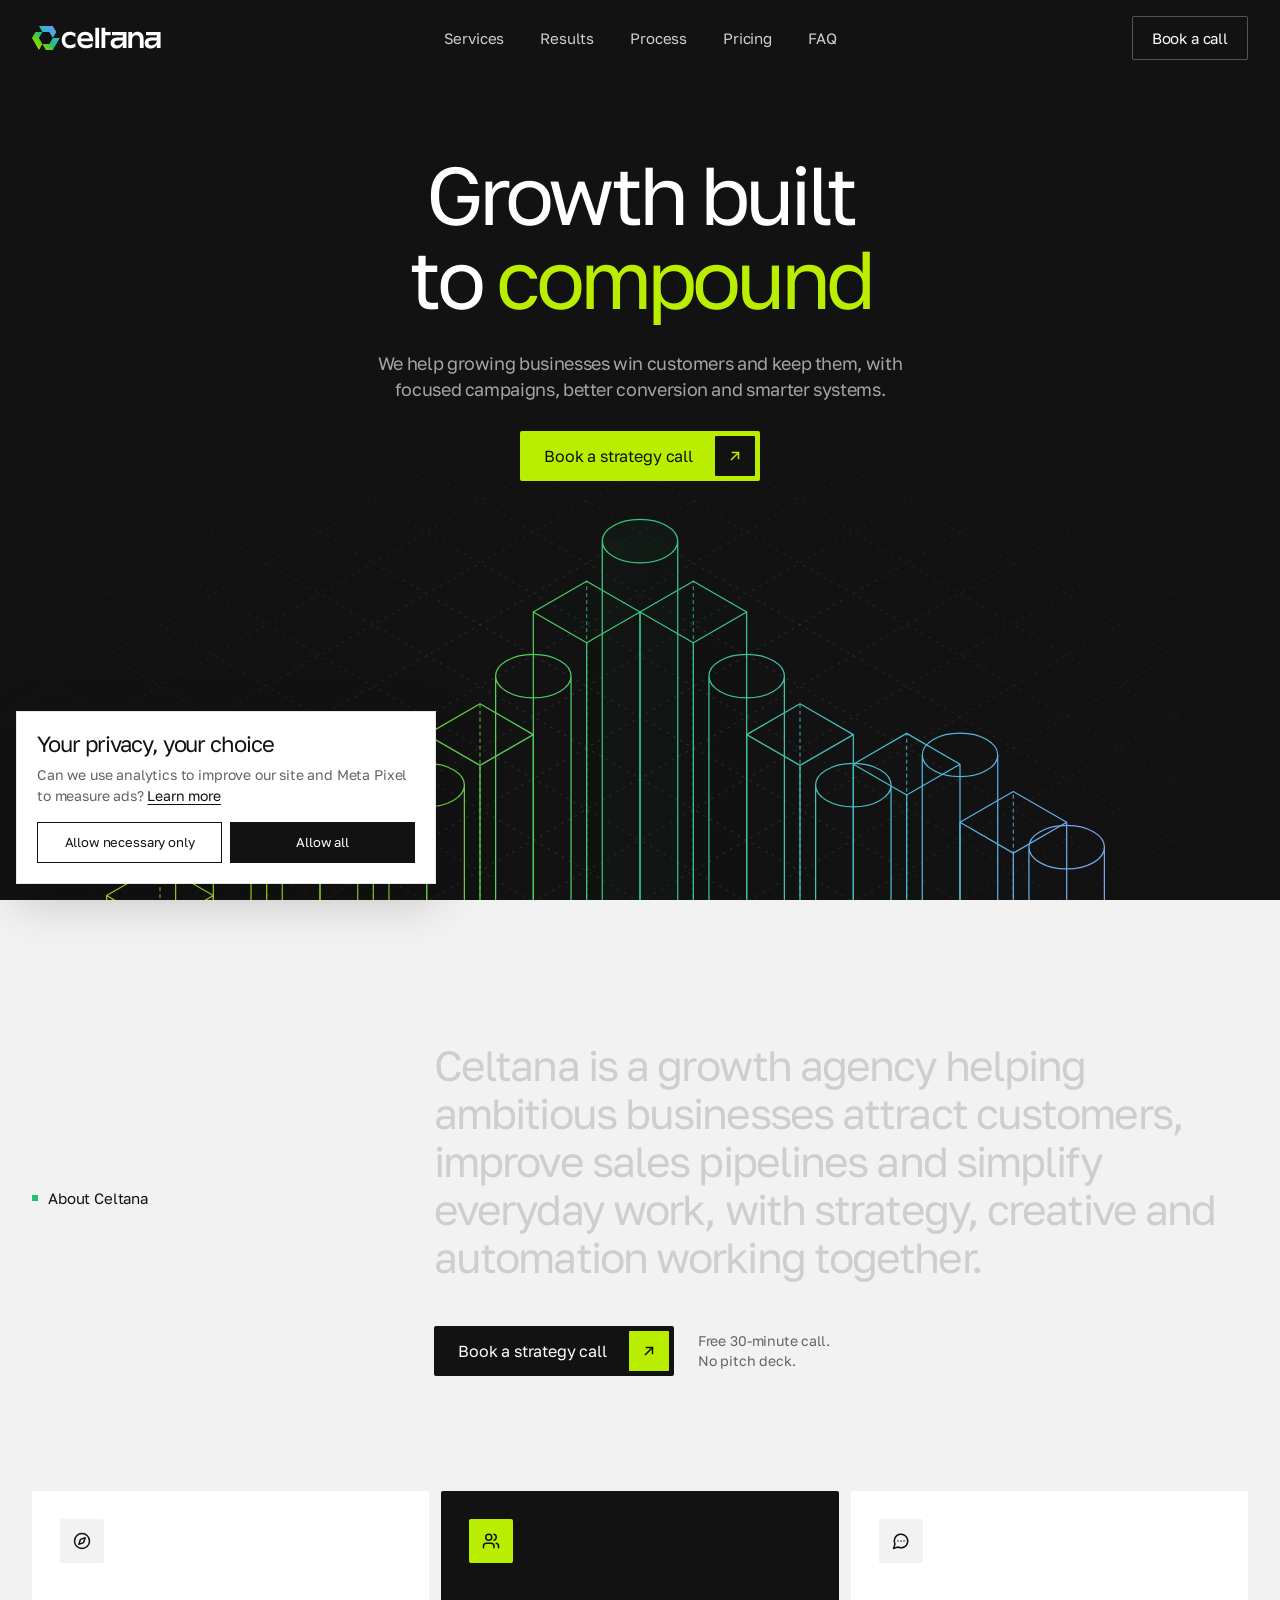
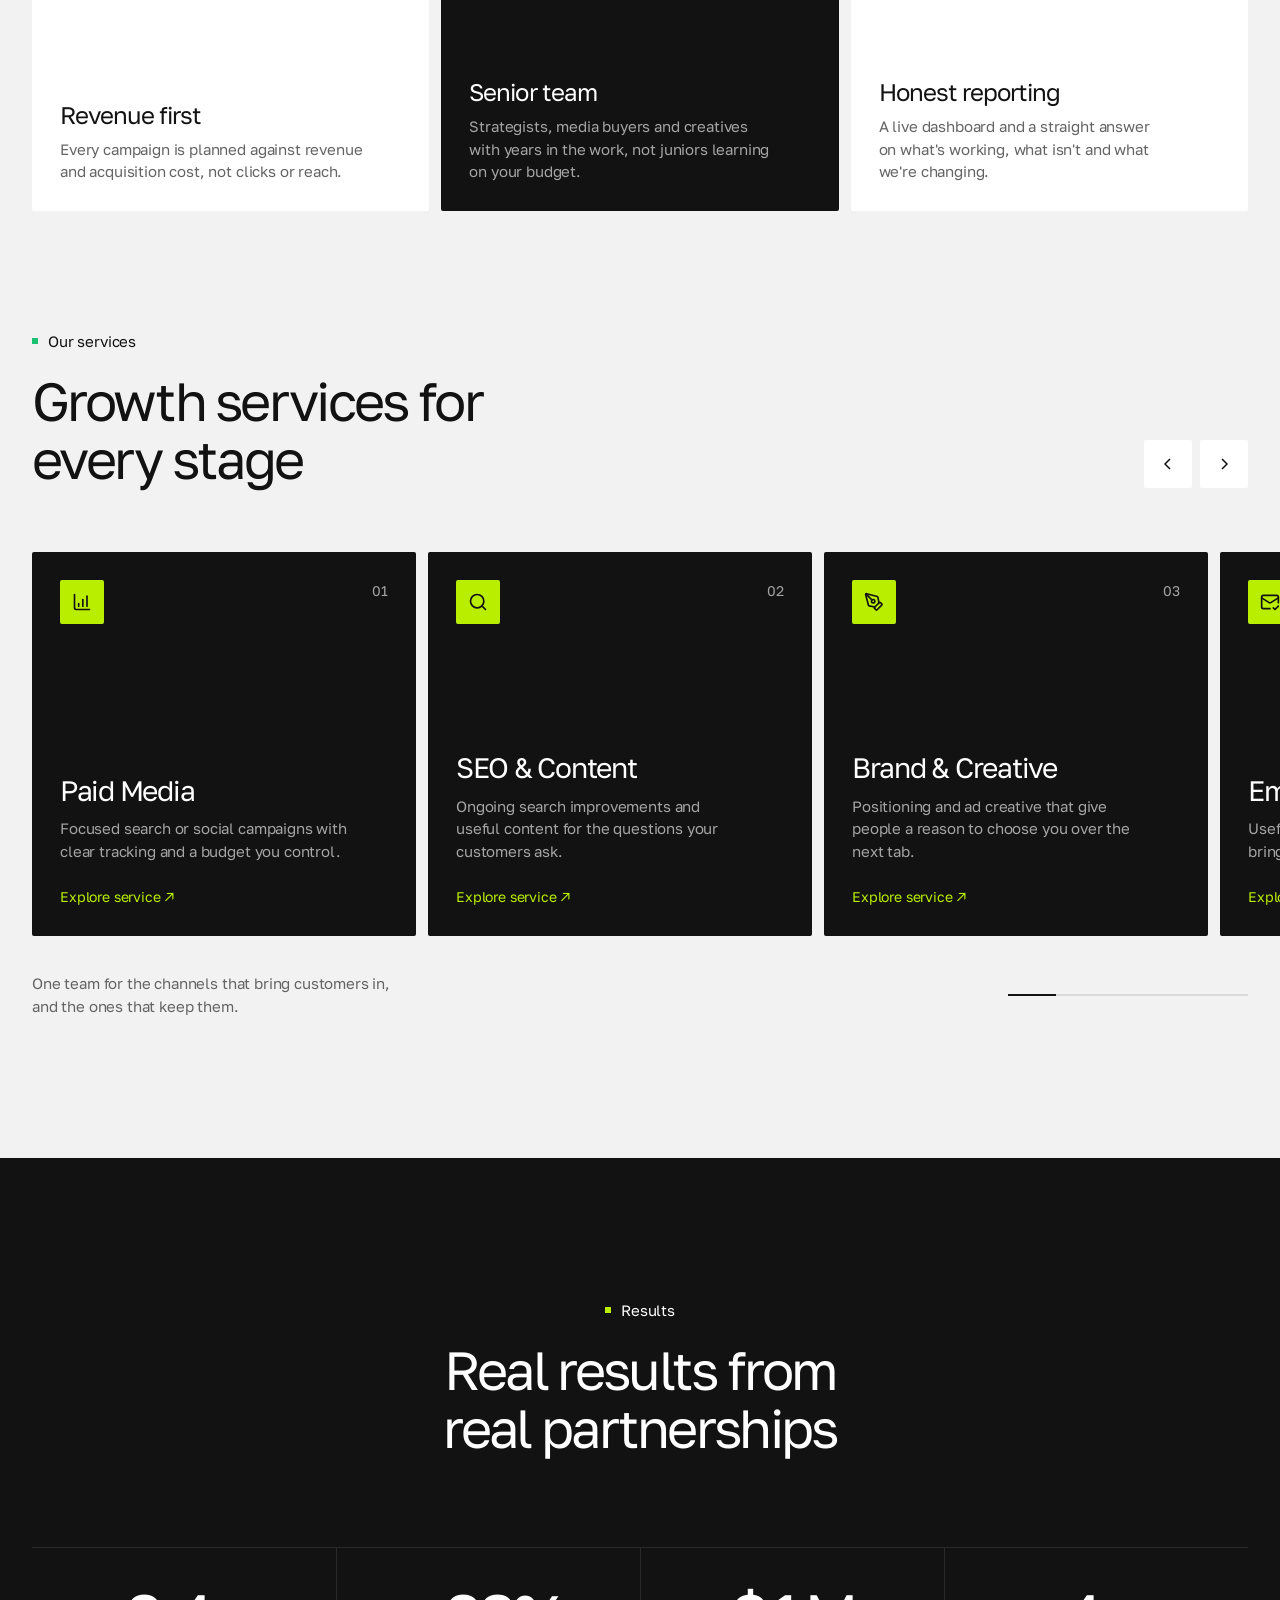
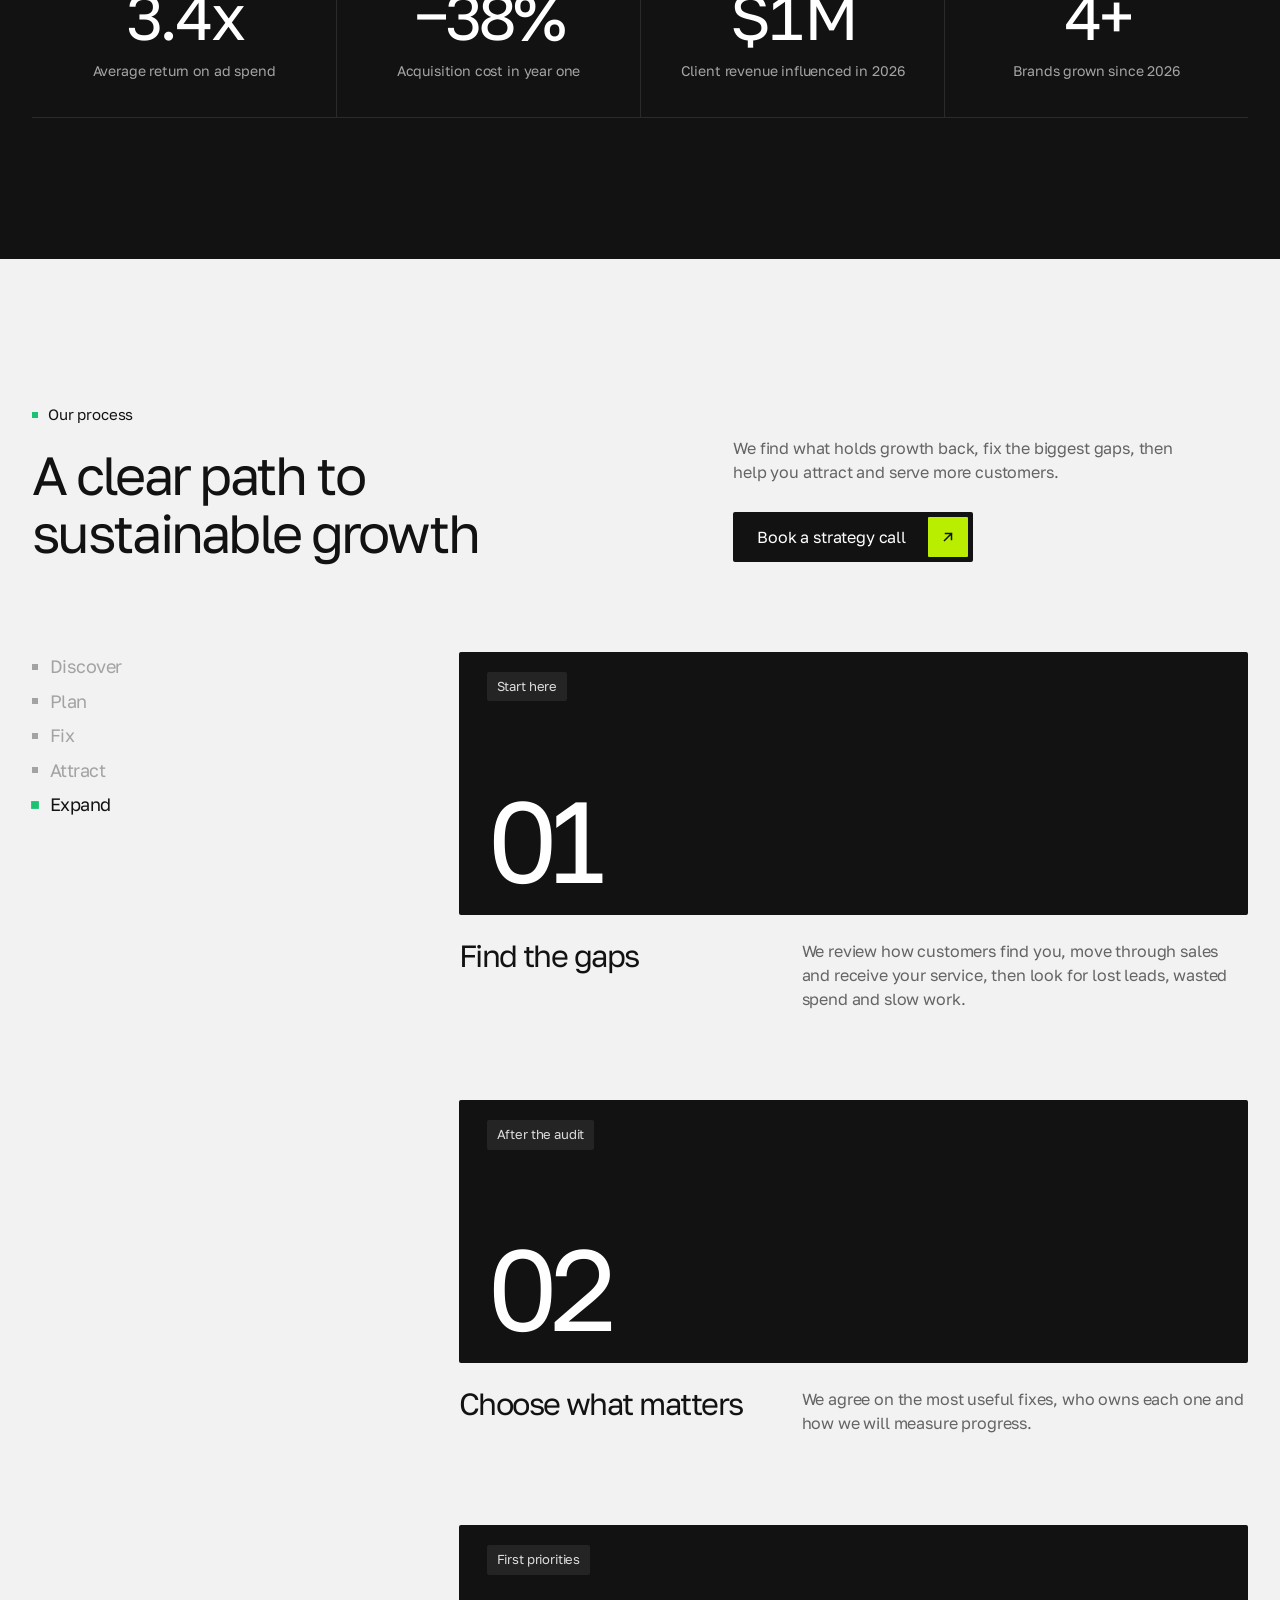
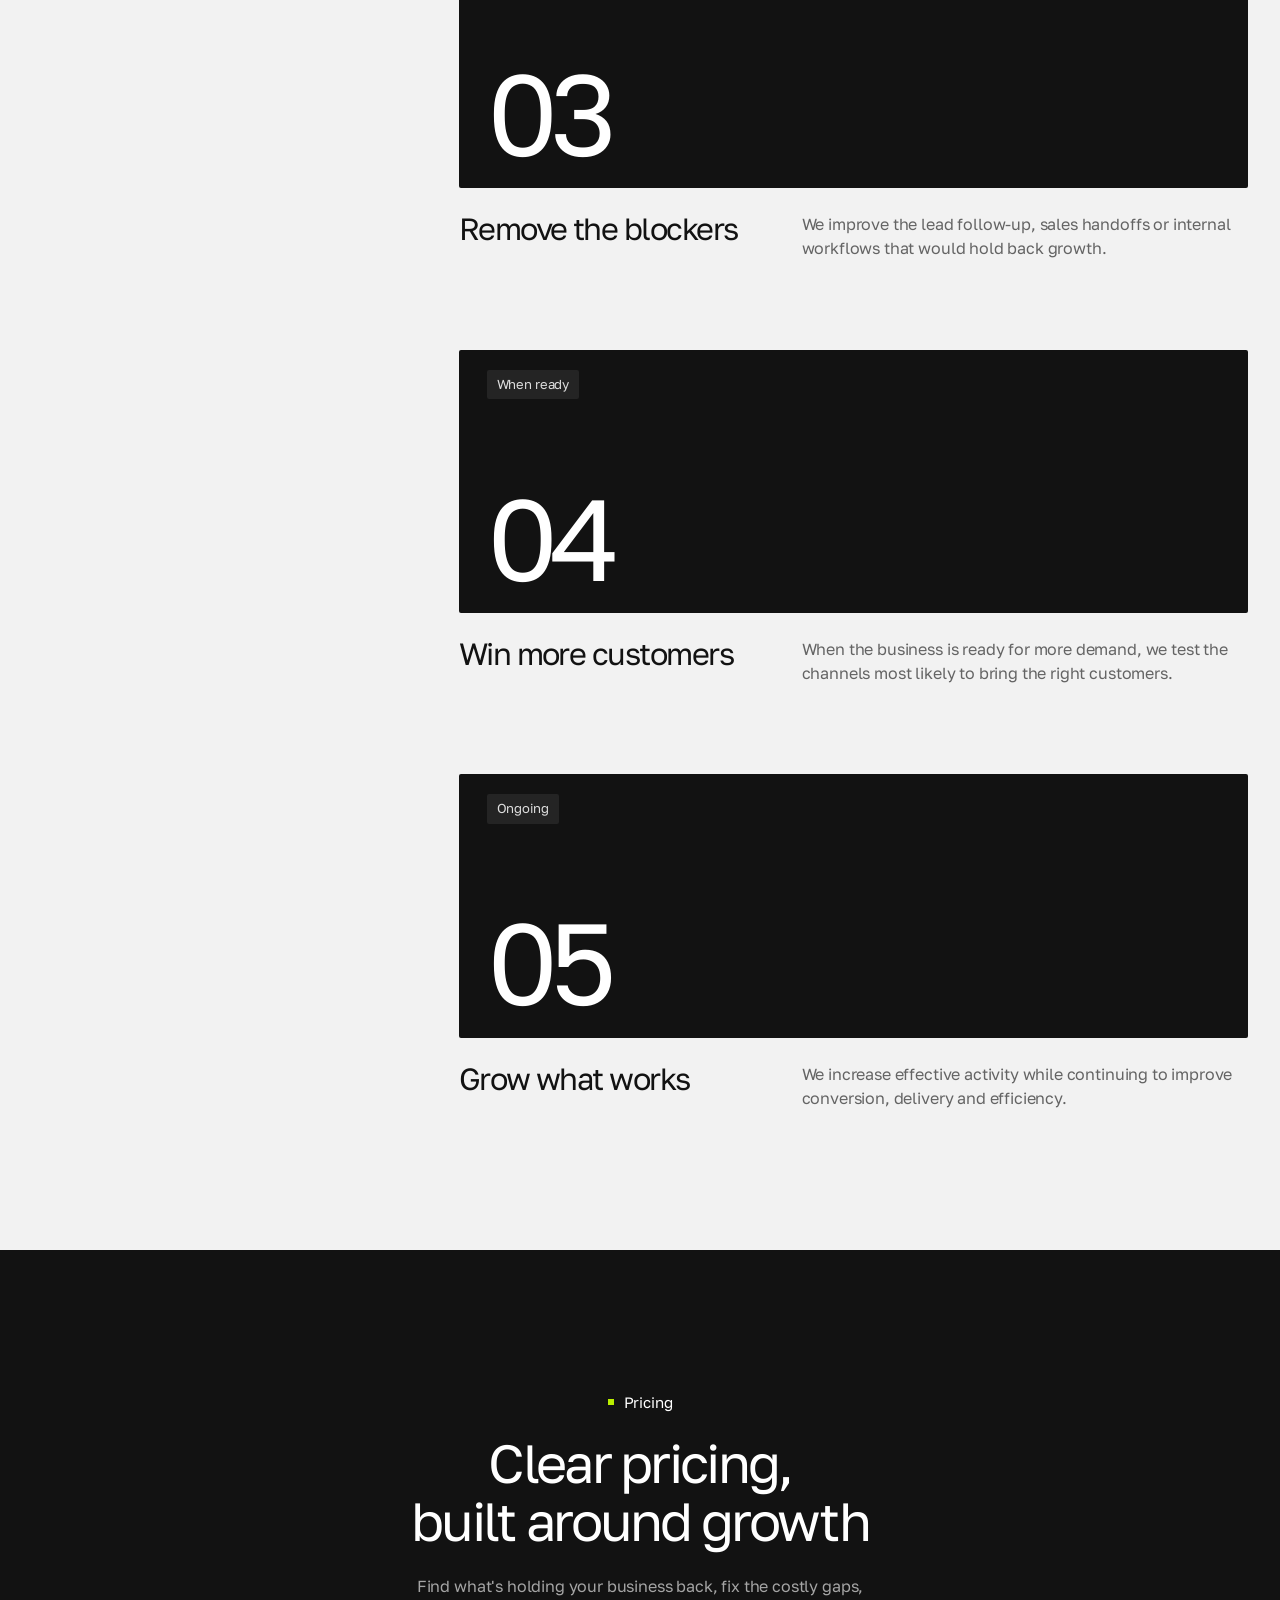
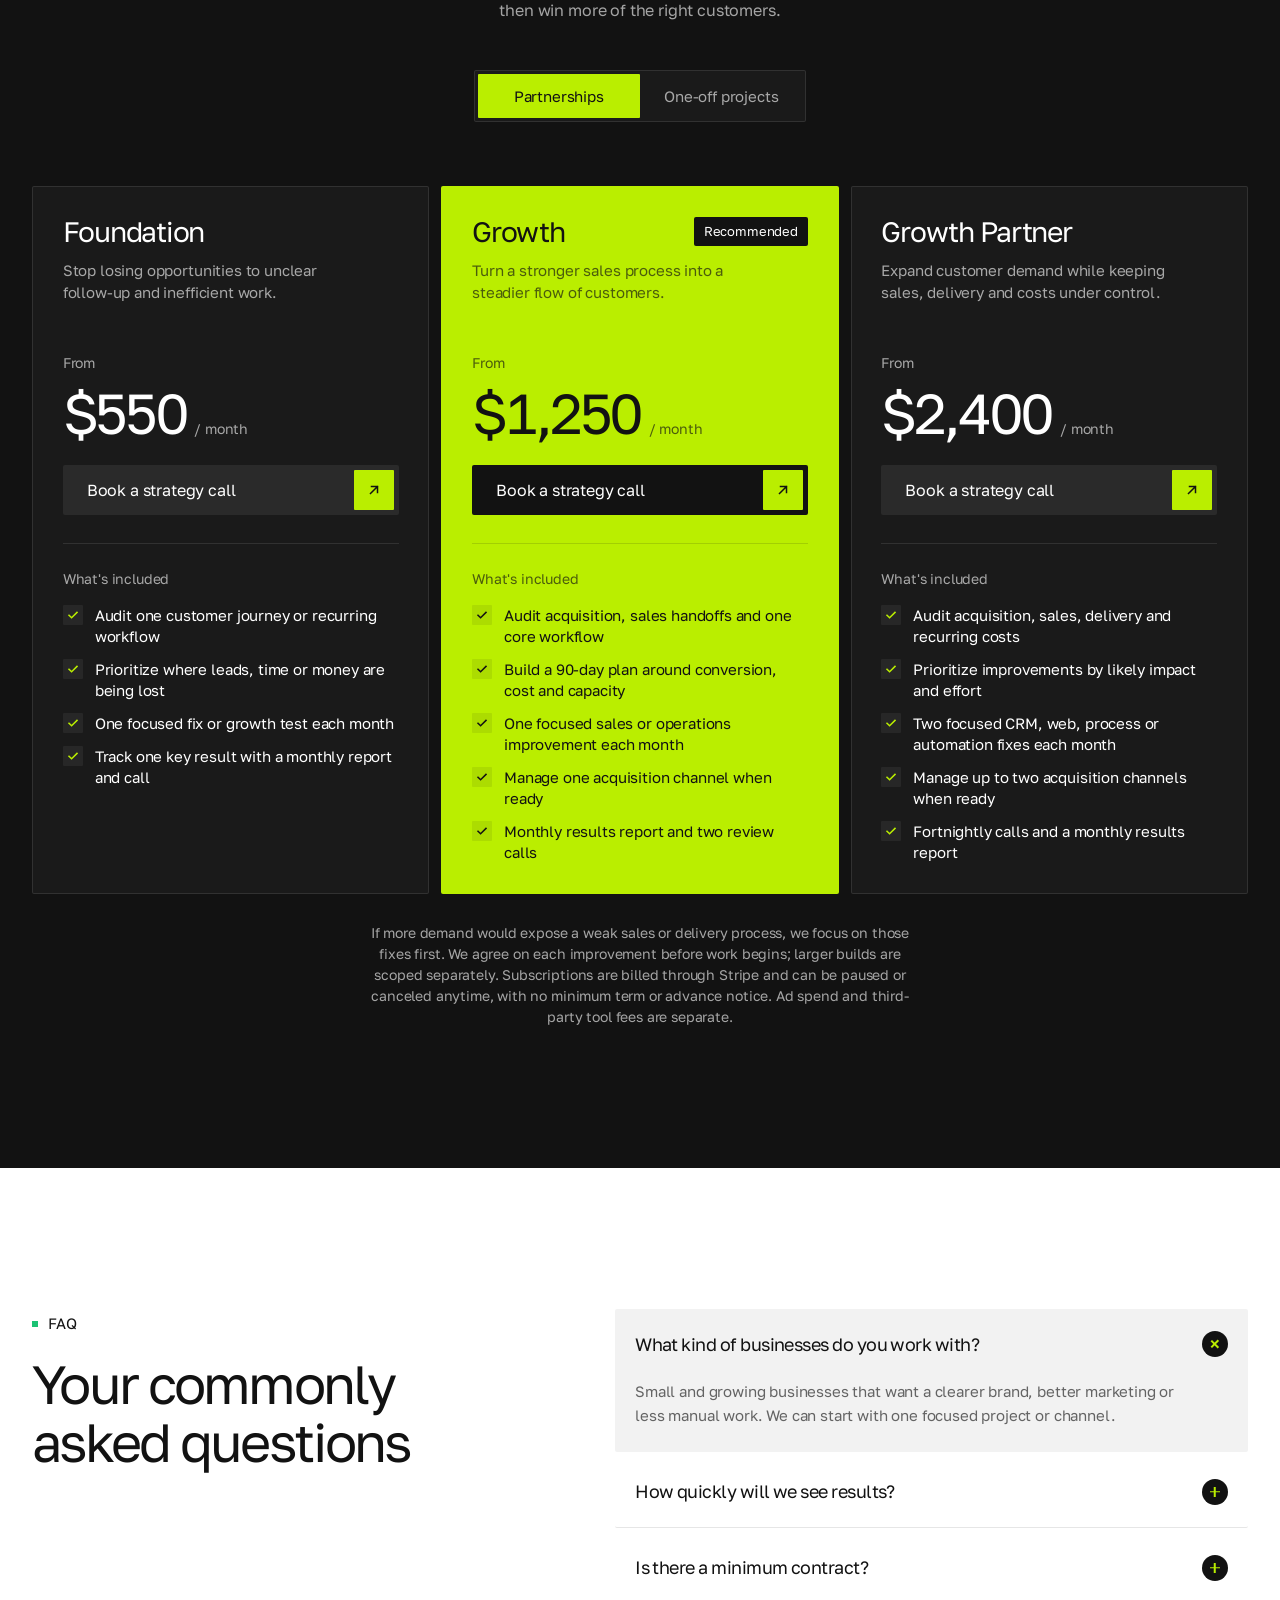
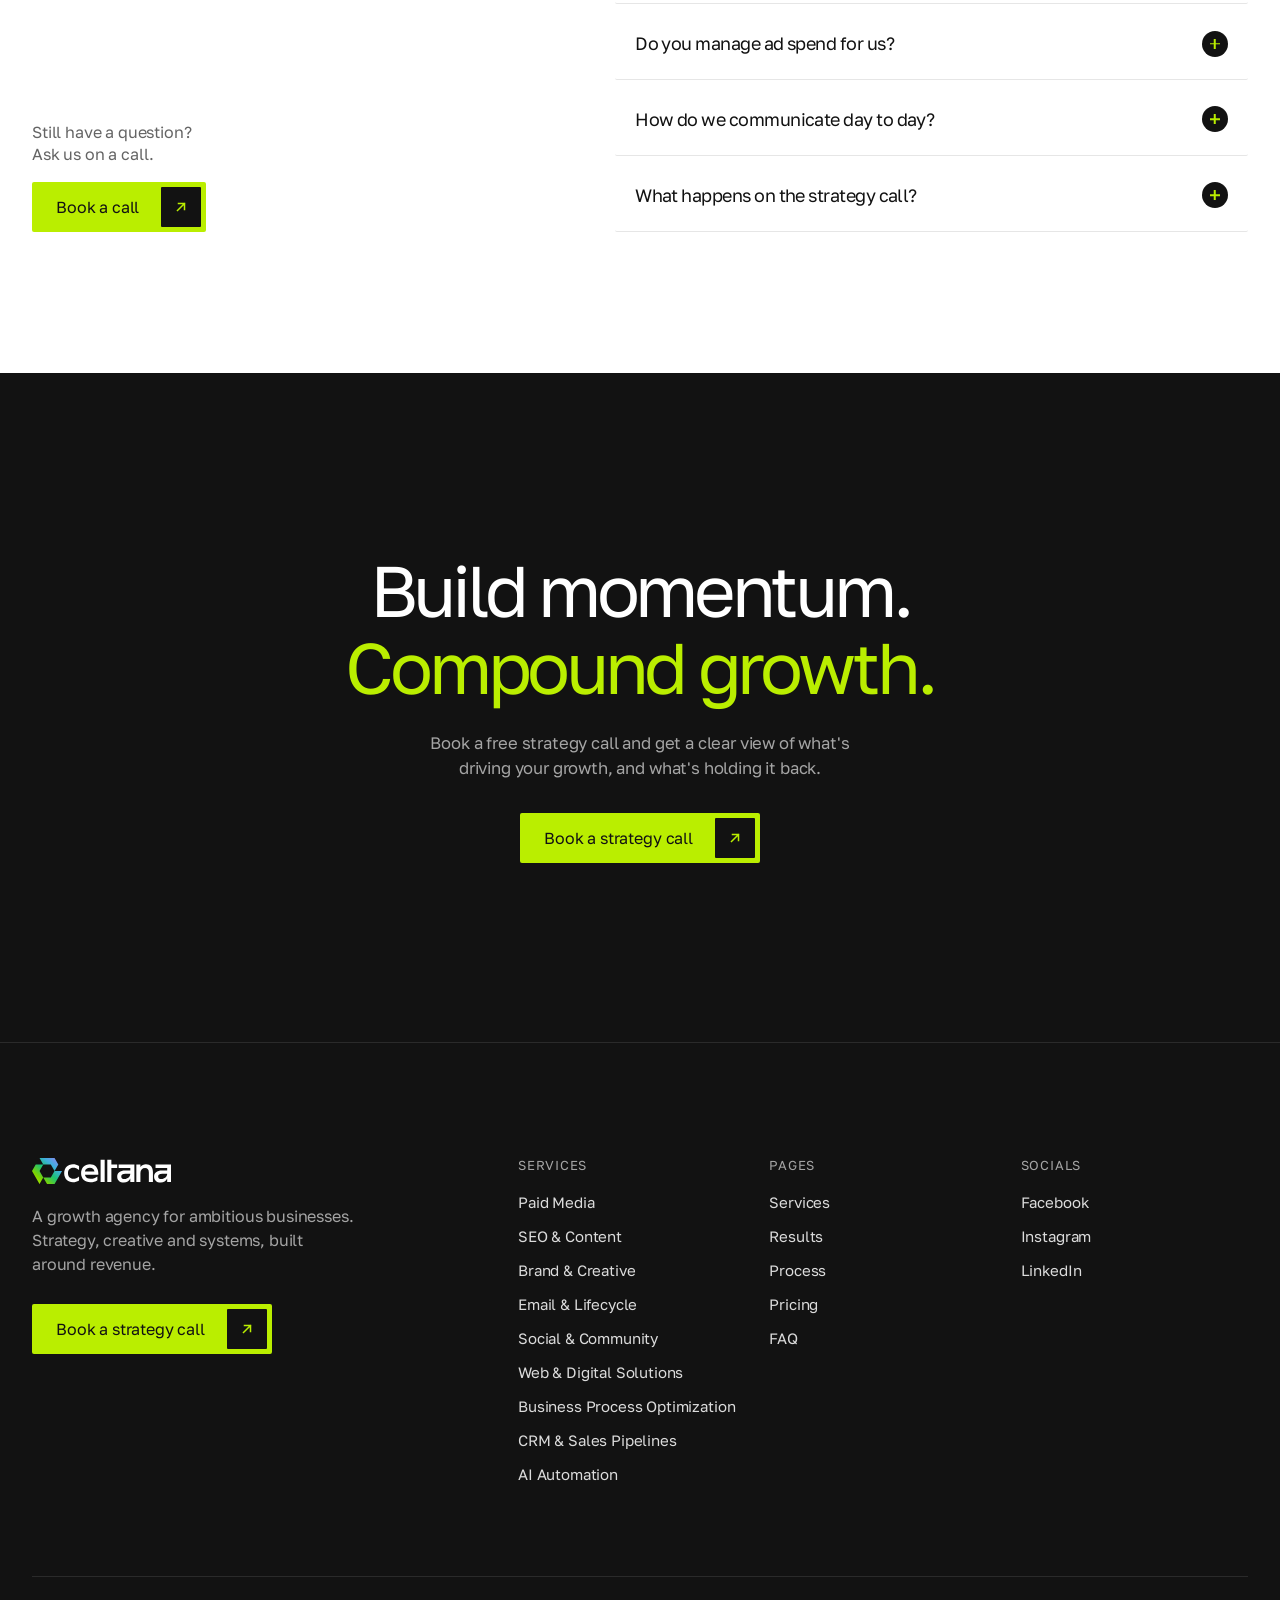
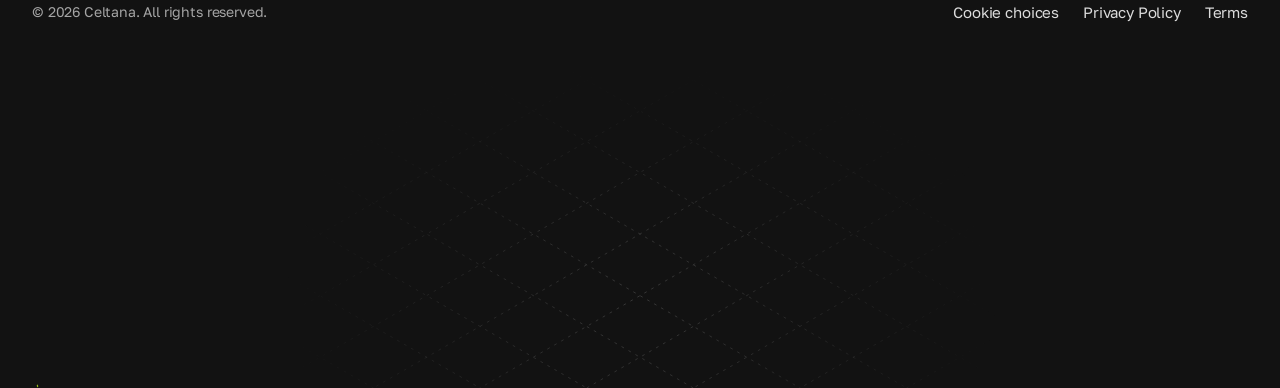
==== commit c530ee71: "Publish 36a9a853e013d9b7b1b5507bfa968f35c129fd50" ====
--- a/index.html
+++ b/index.html
@@ -69,4 +69,4 @@
   document.addEventListener("celtana:analytics-consent", startPostHog, { once: true });
   try { if (JSON.parse(localStorage.getItem("celtana-consent"))?.analytics) startPostHog(); } catch (_) {}
 })();</script><link rel="preconnect" href="https://fonts.googleapis.com"><link rel="preconnect" href="https://fonts.gstatic.com" crossorigin><link href="https://fonts.googleapis.com/css2?family=Golos+Text:wght@400;500&display=swap" rel="stylesheet"><script>document.documentElement.classList.remove("no-js");</script><link rel="stylesheet" href="/_astro/Footer.D3UJprCQ.css"><link rel="stylesheet" href="/_astro/index.C4So1NSG.css"><style>.cta[data-astro-cid-f3wvl5jl]{isolation:isolate;text-align:center;padding-block:clamp(120px,14vw,200px);position:relative;overflow:hidden}.inner[data-astro-cid-f3wvl5jl]{justify-items:center;gap:24px;display:grid}h2[data-astro-cid-f3wvl5jl]{letter-spacing:-.06em;max-width:14ch;font-size:clamp(40px,5.6vw,80px)}em[data-astro-cid-f3wvl5jl]{color:var(--accent);font-style:normal}p[data-astro-cid-f3wvl5jl]{color:var(--muted-on-dark);max-width:44ch;margin-bottom:8px;font-size:clamp(16px,1.3vw,18px)}
-</style></head><body><header class="header" data-header data-astro-cid-kgevm5mn><div class="container inner" data-astro-cid-kgevm5mn><a href="/" class="brand" data-astro-cid-kgevm5mn><svg viewBox="0 0 958.89 179.00" role="img" aria-label="Celtana home" xmlns="http://www.w3.org/2000/svg"><defs><linearGradient id="cg-2ptbtu" x1="0" y1="1" x2="1" y2="0"><stop offset="0" stop-color="#BAEE00"></stop><stop offset=".25" stop-color="#7ED300"></stop><stop offset=".5" stop-color="#1CC274"></stop><stop offset=".7" stop-color="#3FAEDD"></stop><stop offset="1" stop-color="#A47DF7"></stop></linearGradient></defs><path fill="url(#cg-2ptbtu)" fill-rule="evenodd" d="M51.73 0.00L77.63 44.75L25.87 44.75L0.00 89.50L51.73 179.00L77.63 134.25L103.50 179.00L155.26 179.00L207.00 89.50L155.26 89.50L181.13 44.75L155.26 0.00L51.73 0.00ZM77.63 44.75L129.37 44.75L155.26 89.50L129.37 134.25L77.63 134.25L51.73 89.50L77.63 44.75Z"></path><path fill="currentColor" fill-rule="evenodd" d="M323.97 54.54L323.97 82.58C309.94 70.56 297.91 66.55 283.87 66.55C259.81 66.55 247.78 82.58 247.78 104.60C247.78 126.63 261.82 142.65 283.87 142.65C299.91 142.65 311.94 136.65 323.97 126.63L323.97 154.67C309.94 162.68 297.91 166.68 281.87 166.68C245.78 166.68 221.72 140.65 221.72 104.60C221.72 68.56 245.78 42.52 281.87 42.52C297.91 42.52 309.94 46.53 323.97 54.54Z M456.31 114.62L364.08 114.62C368.09 134.64 384.13 142.65 404.18 142.65C422.22 142.65 436.26 136.65 450.29 126.63L450.29 152.67C438.26 162.68 420.22 166.68 402.17 166.68C362.07 166.68 338.01 140.65 338.01 104.60C338.01 68.56 362.07 42.52 398.16 42.52C436.26 42.52 460.32 68.56 456.31 114.62ZM364.08 92.59L430.24 92.59C426.23 74.57 416.21 66.55 398.16 66.55C380.12 66.55 368.09 74.57 364.08 92.59Z M472.35 12.48L500.42 12.48L500.42 164.68L472.35 164.68L472.35 12.48Z M518.47 12.48L546.54 12.48L546.54 44.53L586.64 44.53L586.64 68.56L546.54 68.56L546.54 164.68L518.47 164.68L518.47 12.48Z M596.67 44.53L704.94 44.53L704.94 164.68L676.87 164.68L676.87 140.65C668.85 158.67 652.81 168.69 632.76 168.69C604.69 168.69 586.64 152.67 586.64 128.64C586.64 102.60 606.69 86.58 640.78 86.58L676.87 86.58L676.87 68.56L596.67 68.56L596.67 44.53ZM676.87 108.61L642.78 108.61C622.73 108.61 614.71 114.62 614.71 126.63C614.71 138.65 622.73 144.66 636.77 144.66C658.82 144.66 676.87 128.64 676.87 108.61Z M718.37 44.53L746.44 44.53L746.44 62.55C756.47 48.53 768.50 42.52 784.54 42.52C816.62 42.52 832.66 62.55 832.66 96.59L832.66 164.68L804.59 164.68L804.59 100.60C804.59 78.57 796.57 68.56 778.52 68.56C758.47 68.56 746.44 82.58 746.44 102.60L746.44 164.68L718.37 164.68L718.37 44.53Z M850.62 44.53L958.89 44.53L958.89 164.68L930.82 164.68L930.82 140.65C922.80 158.67 906.76 168.69 886.71 168.69C858.64 168.69 840.60 152.67 840.60 128.64C840.60 102.60 860.65 86.58 894.73 86.58L930.82 86.58L930.82 68.56L850.62 68.56L850.62 44.53ZM930.82 108.61L896.74 108.61C876.69 108.61 868.67 114.62 868.67 126.63C868.67 138.65 876.69 144.66 890.72 144.66C912.78 144.66 930.82 128.64 930.82 108.61Z"></path></svg></a><nav aria-label="Primary" data-astro-cid-kgevm5mn><ul data-astro-cid-kgevm5mn><li data-astro-cid-kgevm5mn><a href="/#services" data-astro-cid-kgevm5mn>Services</a></li><li data-astro-cid-kgevm5mn><a href="/#results" data-astro-cid-kgevm5mn>Results</a></li><li data-astro-cid-kgevm5mn><a href="/#process" data-astro-cid-kgevm5mn>Process</a></li><li data-astro-cid-kgevm5mn><a href="/#pricing" data-astro-cid-kgevm5mn>Pricing</a></li><li data-astro-cid-kgevm5mn><a href="/#faq" data-astro-cid-kgevm5mn>FAQ</a></li></ul></nav><div class="end" data-astro-cid-kgevm5mn><a class="btn btn-outline nav-cta" href="https://calendly.com/celtana/strategy-call" data-posthog-event="booking_link_clicked" target="_blank" rel="noopener"><span>Book a call</span></a><button class="menu-btn" type="button" aria-expanded="false" aria-controls="mobile-nav" aria-label="Open menu" data-astro-cid-kgevm5mn><span data-astro-cid-kgevm5mn></span><span data-astro-cid-kgevm5mn></span></button></div></div><div class="mobile-nav" id="mobile-nav" hidden data-astro-cid-kgevm5mn><ul data-astro-cid-kgevm5mn><li data-astro-cid-kgevm5mn><a href="/#services" data-astro-cid-kgevm5mn>Services</a></li><li data-astro-cid-kgevm5mn><a href="/#results" data-astro-cid-kgevm5mn>Results</a></li><li data-astro-cid-kgevm5mn><a href="/#process" data-astro-cid-kgevm5mn>Process</a></li><li data-astro-cid-kgevm5mn><a href="/#pricing" data-astro-cid-kgevm5mn>Pricing</a></li><li data-astro-cid-kgevm5mn><a href="/#faq" data-astro-cid-kgevm5mn>FAQ</a></li></ul></div></header><script type="module">var e=document.querySelector(`[data-header]`),t=document.querySelector(`.menu-btn`),n=document.getElementById(`mobile-nav`);if(e){let t=window.scrollY,r=()=>{let r=window.scrollY;e.classList.toggle(`is-scrolled`,r>24),e.classList.toggle(`is-hidden`,r>400&&r>t&&n?.hidden!==!1),t=r};r(),window.addEventListener(`scroll`,r,{passive:!0})}if(t&&n){let e=e=>{t.setAttribute(`aria-expanded`,String(e)),n.hidden=!e};t.addEventListener(`click`,()=>e(n.hidden)),n.querySelectorAll(`a`).forEach(t=>t.addEventListener(`click`,()=>e(!1)))}</script><main><section class="hero dark" id="top" data-astro-cid-yodha2z4><div class="figure" data-astro-cid-yodha2z4><div class="blocks-chart" aria-hidden="true" data-astro-cid-i5zgjwo4><canvas data-blocks-chart data-mode="w" data-astro-cid-i5zgjwo4></canvas></div><script type="module" src="/_astro/BlocksChart.astro_astro_type_script_index_0_lang.DUdlTAFC.js"></script></div><div class="container content" data-astro-cid-yodha2z4><h1 data-astro-cid-yodha2z4><span class="line" data-astro-cid-yodha2z4><span data-astro-cid-yodha2z4>Growth built</span></span><span class="line" data-astro-cid-yodha2z4><span data-astro-cid-yodha2z4>to <em data-astro-cid-yodha2z4>compound</em></span></span></h1><div class="intro" data-figure-avoid data-astro-cid-yodha2z4><p data-astro-cid-yodha2z4>We help growing businesses win customers and keep them, with focused campaigns, better conversion and smarter systems.</p><a class="btn" href="https://calendly.com/celtana/strategy-call" data-posthog-event="booking_link_clicked" target="_blank" rel="noopener"><span>Book a strategy call</span><span class="arrow" aria-hidden="true"><svg width="14" height="14" viewBox="0 0 14 14" fill="none"><path d="M3.5 10.5l7-7M4.5 3.5h6v6" stroke="currentColor" stroke-width="1.5" stroke-linecap="square"></path></svg><svg width="14" height="14" viewBox="0 0 14 14" fill="none"><path d="M3.5 10.5l7-7M4.5 3.5h6v6" stroke="currentColor" stroke-width="1.5" stroke-linecap="square"></path></svg></span></a></div></div></section><section class="section about" id="about" data-astro-cid-5gtlsymu><div class="container" data-astro-cid-5gtlsymu><div class="statement" data-astro-cid-5gtlsymu><span class="label" data-reveal data-astro-cid-5gtlsymu>About Celtana</span><div data-astro-cid-5gtlsymu><p class="big" data-words data-astro-cid-5gtlsymu><span data-astro-cid-5gtlsymu>Celtana </span><span data-astro-cid-5gtlsymu>is </span><span data-astro-cid-5gtlsymu>a </span><span data-astro-cid-5gtlsymu>growth </span><span data-astro-cid-5gtlsymu>agency </span><span data-astro-cid-5gtlsymu>helping </span><span data-astro-cid-5gtlsymu>ambitious </span><span data-astro-cid-5gtlsymu>businesses </span><span data-astro-cid-5gtlsymu>attract </span><span data-astro-cid-5gtlsymu>customers, </span><span data-astro-cid-5gtlsymu>improve </span><span data-astro-cid-5gtlsymu>sales </span><span data-astro-cid-5gtlsymu>pipelines </span><span data-astro-cid-5gtlsymu>and </span><span data-astro-cid-5gtlsymu>simplify </span><span data-astro-cid-5gtlsymu>everyday </span><span data-astro-cid-5gtlsymu>work, </span><span data-astro-cid-5gtlsymu>with </span><span data-astro-cid-5gtlsymu>strategy, </span><span data-astro-cid-5gtlsymu>creative </span><span data-astro-cid-5gtlsymu>and </span><span data-astro-cid-5gtlsymu>automation </span><span data-astro-cid-5gtlsymu>working </span><span data-astro-cid-5gtlsymu>together. </span></p><div class="row" data-reveal data-astro-cid-5gtlsymu><a class="btn btn-dark" href="https://calendly.com/celtana/strategy-call" data-posthog-event="booking_link_clicked" target="_blank" rel="noopener"><span>Book a strategy call</span><span class="arrow" aria-hidden="true"><svg width="14" height="14" viewBox="0 0 14 14" fill="none"><path d="M3.5 10.5l7-7M4.5 3.5h6v6" stroke="currentColor" stroke-width="1.5" stroke-linecap="square"></path></svg><svg width="14" height="14" viewBox="0 0 14 14" fill="none"><path d="M3.5 10.5l7-7M4.5 3.5h6v6" stroke="currentColor" stroke-width="1.5" stroke-linecap="square"></path></svg></span></a><span class="note" data-astro-cid-5gtlsymu>Free 30-minute call.<br data-astro-cid-5gtlsymu>No pitch deck.</span></div></div></div><div class="pillars" data-astro-cid-5gtlsymu><article class="pillar" data-icon-trigger data-reveal style="--d:0s" data-astro-cid-5gtlsymu><span class="icon" data-astro-cid-5gtlsymu><style>astro-island,astro-slot,astro-static-slot{display:contents}</style><script>(function(){let e=(e,t,n)=>{let r=async()=>{await(await e())()},i=typeof t.value==`object`?t.value:void 0,a={rootMargin:i==null?void 0:i.rootMargin},o=new IntersectionObserver(e=>{for(let t of e)if(t.isIntersecting){o.disconnect(),r();break}},a);for(let e of n.children)o.observe(e)};(self.Astro||(self.Astro={})).visible=e,window.dispatchEvent(new Event(`astro:visible`))})();</script><script>(function(){function e(t){"@babel/helpers - typeof";return e=typeof Symbol==`function`&&typeof Symbol.iterator==`symbol`?function(e){return typeof e}:function(e){return e&&typeof Symbol==`function`&&e.constructor===Symbol&&e!==Symbol.prototype?`symbol`:typeof e},e(t)}function t(t,n){if(e(t)!=`object`||!t)return t;var r;if(typeof Symbol<`u`&&(r=t[Symbol.toPrimitive])!==void 0){var i=r.call(t,n||`default`);if(e(i)!=`object`)return i;throw TypeError(`@@toPrimitive must return a primitive value.`)}return(n===`string`?String:Number)(t)}function n(n){var r=t(n,`string`);return e(r)==`symbol`?r:r+``}function r(e,t,r){return(t=n(t))in e?Object.defineProperty(e,t,{value:r,enumerable:!0,configurable:!0,writable:!0}):e[t]=r,e}let i=/* @__PURE__ */ new Set([`__proto__`,`constructor`,`prototype`]);{let e={0:e=>a(e),1:e=>n(e),2:e=>new RegExp(e),3:e=>new Date(e),4:e=>new Map(n(e)),5:e=>new Set(n(e)),6:e=>BigInt(e),7:e=>new URL(e),8:e=>new Uint8Array(e),9:e=>new Uint16Array(e),10:e=>new Uint32Array(e),11:e=>1/0*e},t=t=>{let[n,r]=t;return n in e?e[n](r):void 0},n=e=>e.map(t),a=e=>typeof e!=`object`||!e?e:Object.fromEntries(Object.entries(e).map(([e,n])=>[e,t(n)]));class o extends HTMLElement{constructor(...e){super(...e),r(this,`Component`,void 0),r(this,`hydrator`,void 0),r(this,`hydrate`,async()=>{var e;if(!this.hydrator||!this.isConnected)return;let t=(e=this.parentElement)==null?void 0:e.closest(`astro-island[ssr]`);if(t){t.addEventListener(`astro:hydrate`,this.hydrate,{once:!0});return}let n=this.querySelectorAll(`astro-slot`),r={},i=this.querySelectorAll(`template[data-astro-template]`);for(let e of i){let t=e.closest(this.tagName);t!=null&&t.isSameNode(this)&&(r[e.getAttribute(`data-astro-template`)||`default`]=e.innerHTML,e.remove())}for(let e of n){let t=e.closest(this.tagName);t!=null&&t.isSameNode(this)&&(r[e.getAttribute(`name`)||`default`]=e.innerHTML)}let o;try{o=this.hasAttribute(`props`)?a(JSON.parse(this.getAttribute(`props`))):{}}catch(e){let t=this.getAttribute(`component-url`)||`<unknown>`,n=this.getAttribute(`component-export`);throw n&&(t+=` (export ${n})`),console.error(`[hydrate] Error parsing props for component ${t}`,this.getAttribute(`props`),e),e}await this.hydrator(this)(this.Component,o,r,{client:this.getAttribute(`client`)}),this.removeAttribute(`ssr`),this.dispatchEvent(new CustomEvent(`astro:hydrate`))}),r(this,`unmount`,()=>{this.isConnected||this.dispatchEvent(new CustomEvent(`astro:unmount`))})}disconnectedCallback(){document.removeEventListener(`astro:after-swap`,this.unmount),document.addEventListener(`astro:after-swap`,this.unmount,{once:!0})}connectedCallback(){if(!this.hasAttribute(`await-children`)||document.readyState===`interactive`||document.readyState===`complete`)this.childrenConnectedCallback();else{let e=()=>{document.removeEventListener(`DOMContentLoaded`,e),t.disconnect(),this.childrenConnectedCallback()},t=new MutationObserver(()=>{var t;((t=this.lastChild)==null?void 0:t.nodeType)===Node.COMMENT_NODE&&this.lastChild.nodeValue===`astro:end`&&(this.lastChild.remove(),e())});t.observe(this,{childList:!0}),document.addEventListener(`DOMContentLoaded`,e)}}async childrenConnectedCallback(){let e=this.getAttribute(`before-hydration-url`);e&&await import(e),this.start()}getRetryImportUrl(e){let t=new URL(e,document.baseURI);return t.searchParams.set(`astro-retry`,Date.now().toString()),t.toString()}async importWithRetry(e){try{return await import(e)}catch(t){return await new Promise(e=>setTimeout(e,1e3)),import(this.getRetryImportUrl(e))}}handleHydrationError(e){let t=this.getAttribute(`component-url`),n=new CustomEvent(`astro:hydration-error`,{cancelable:!0,bubbles:!0,composed:!0,detail:{error:e,componentUrl:t}});this.dispatchEvent(n)&&console.error(`[astro-island] Error hydrating ${t}`,e)}async start(){let e=JSON.parse(this.getAttribute(`opts`)),t=this.getAttribute(`client`);if(Astro[t]===void 0)window.addEventListener(`astro:${t}`,()=>this.start(),{once:!0});else try{await Astro[t](async()=>{let e=this.getAttribute(`renderer-url`);try{let[t,{default:n}]=await Promise.all([this.importWithRetry(this.getAttribute(`component-url`)),e?this.importWithRetry(e):Promise.resolve({default:()=>()=>{}})]),r=this.getAttribute(`component-export`)||`default`;if(r.includes(`.`)){this.Component=t;for(let e of r.split(`.`)){if(i.has(e)||!this.Component||typeof this.Component!=`object`&&typeof this.Component!=`function`||!Object.hasOwn(this.Component,e))throw Error(`Invalid component export path: ${r}`);this.Component=this.Component[e]}}else{if(i.has(r))throw Error(`Invalid component export path: ${r}`);this.Component=t[r]}return this.hydrator=n,this.hydrate}catch(e){return this.handleHydrationError(e),()=>{}}},e,this)}catch(e){this.handleHydrationError(e)}}attributeChangedCallback(){this.hydrate()}}r(o,`observedAttributes`,[`props`]),customElements.get(`astro-island`)||customElements.define(`astro-island`,o)}})();</script><astro-island uid="alavS" prefix="r18" component-url="/_astro/AnimatedIcon.DIKTA9oH.js" component-export="default" renderer-url="/_astro/client.OzTcoKK0.js" props="{&quot;name&quot;:[0,&quot;compass&quot;],&quot;size&quot;:[0,18],&quot;data-astro-cid-5gtlsymu&quot;:[0,true]}" ssr client="visible" opts="{&quot;name&quot;:&quot;AnimatedIcon&quot;,&quot;value&quot;:true}" await-children><span aria-hidden="true" style="display:inline-flex"><div class="" style="display:inline-flex"><svg fill="none" height="18" stroke="currentColor" stroke-linecap="round" stroke-linejoin="round" stroke-width="2" viewBox="0 0 24 24" width="18" xmlns="http://www.w3.org/2000/svg"><circle cx="12" cy="12" r="10"></circle><polygon points="16.24 7.76 14.12 14.12 7.76 16.24 9.88 9.88 16.24 7.76"></polygon></svg></div></span><!--astro:end--></astro-island></span><div data-astro-cid-5gtlsymu><h3 data-astro-cid-5gtlsymu>Revenue first</h3><p data-astro-cid-5gtlsymu>Every campaign is planned against revenue and acquisition cost, not clicks or reach.</p></div></article><article class="pillar feature" data-icon-trigger data-reveal style="--d:0.08s" data-astro-cid-5gtlsymu><span class="icon" data-astro-cid-5gtlsymu><astro-island uid="ZDtPBd" prefix="r19" component-url="/_astro/AnimatedIcon.DIKTA9oH.js" component-export="default" renderer-url="/_astro/client.OzTcoKK0.js" props="{&quot;name&quot;:[0,&quot;users&quot;],&quot;size&quot;:[0,18],&quot;data-astro-cid-5gtlsymu&quot;:[0,true]}" ssr client="visible" opts="{&quot;name&quot;:&quot;AnimatedIcon&quot;,&quot;value&quot;:true}" await-children><span aria-hidden="true" style="display:inline-flex"><div class="" style="display:inline-flex"><svg fill="none" height="18" stroke="currentColor" stroke-linecap="round" stroke-linejoin="round" stroke-width="2" viewBox="0 0 24 24" width="18" xmlns="http://www.w3.org/2000/svg"><path d="M16 21v-2a4 4 0 0 0-4-4H6a4 4 0 0 0-4 4v2"></path><circle cx="9" cy="7" r="4"></circle><path d="M22 21v-2a4 4 0 0 0-3-3.87"></path><path d="M16 3.13a4 4 0 0 1 0 7.75"></path></svg></div></span><!--astro:end--></astro-island></span><div data-astro-cid-5gtlsymu><h3 data-astro-cid-5gtlsymu>Senior team</h3><p data-astro-cid-5gtlsymu>Strategists, media buyers and creatives with years in the work, not juniors learning on your budget.</p></div></article><article class="pillar" data-icon-trigger data-reveal style="--d:0.16s" data-astro-cid-5gtlsymu><span class="icon" data-astro-cid-5gtlsymu><astro-island uid="cDyqT" prefix="r20" component-url="/_astro/AnimatedIcon.DIKTA9oH.js" component-export="default" renderer-url="/_astro/client.OzTcoKK0.js" props="{&quot;name&quot;:[0,&quot;message-circle-more&quot;],&quot;size&quot;:[0,18],&quot;data-astro-cid-5gtlsymu&quot;:[0,true]}" ssr client="visible" opts="{&quot;name&quot;:&quot;AnimatedIcon&quot;,&quot;value&quot;:true}" await-children><span aria-hidden="true" style="display:inline-flex"><div class="" style="display:inline-flex"><svg fill="none" height="18" stroke="currentColor" stroke-linecap="round" stroke-linejoin="round" stroke-width="2" viewBox="0 0 24 24" width="18" xmlns="http://www.w3.org/2000/svg"><path d="M7.9 20A9 9 0 1 0 4 16.1L2 22Z"></path><path d="M8 12h.01"></path><path d="M12 12h.01"></path><path d="M16 12h.01"></path></svg></div></span><!--astro:end--></astro-island></span><div data-astro-cid-5gtlsymu><h3 data-astro-cid-5gtlsymu>Honest reporting</h3><p data-astro-cid-5gtlsymu>A live dashboard and a straight answer on what&#39;s working, what isn&#39;t and what we&#39;re changing.</p></div></article></div></div></section><script type="module">document.querySelectorAll(`[data-words]`).forEach(e=>{let t=[...e.querySelectorAll(`span`)],n=!1,r=()=>{n=!1;let r=e.getBoundingClientRect(),i=window.innerHeight,a=i*.85,o=i*.35,s=Math.min(1,Math.max(0,(a-r.top)/(a-o+r.height*.6))),c=Math.round(s*t.length);t.forEach((e,t)=>e.classList.toggle(`on`,t<c))},i=()=>{n||(n=!0,requestAnimationFrame(r))};window.addEventListener(`scroll`,i,{passive:!0}),window.addEventListener(`resize`,i),r()});</script><section class="section services" id="services" data-astro-cid-j2lavqje><div class="container" data-astro-cid-j2lavqje><div class="head" data-astro-cid-j2lavqje><div data-reveal data-astro-cid-j2lavqje><span class="label" data-astro-cid-j2lavqje>Our services</span><h2 class="h2" data-astro-cid-j2lavqje>Growth services for<br data-astro-cid-j2lavqje>every stage</h2></div><div class="controls" data-reveal style="--d:.1s" data-astro-cid-j2lavqje><button type="button" class="nav-btn" data-prev aria-label="Previous service" data-astro-cid-j2lavqje><svg width="16" height="16" viewBox="0 0 16 16" fill="none" data-astro-cid-j2lavqje><path d="M10 3L5 8l5 5" stroke="currentColor" stroke-width="1.5" data-astro-cid-j2lavqje></path></svg></button><button type="button" class="nav-btn" data-next aria-label="Next service" data-astro-cid-j2lavqje><svg width="16" height="16" viewBox="0 0 16 16" fill="none" data-astro-cid-j2lavqje><path d="M6 3l5 5-5 5" stroke="currentColor" stroke-width="1.5" data-astro-cid-j2lavqje></path></svg></button></div></div></div><div class="viewport" data-carousel data-astro-cid-j2lavqje><ul class="track" data-astro-cid-j2lavqje><li class="card" data-icon-trigger data-reveal style="--d:0s" data-astro-cid-j2lavqje><a class="card-link" href="/services/paid-media/" aria-label="Explore Paid Media" data-astro-cid-j2lavqje><div class="card-top" data-astro-cid-j2lavqje><span class="icon" data-astro-cid-j2lavqje><astro-island uid="1YB6r1" prefix="r21" component-url="/_astro/AnimatedIcon.DIKTA9oH.js" component-export="default" renderer-url="/_astro/client.OzTcoKK0.js" props="{&quot;name&quot;:[0,&quot;chart-column-increasing&quot;],&quot;size&quot;:[0,20],&quot;data-astro-cid-j2lavqje&quot;:[0,true]}" ssr client="visible" opts="{&quot;name&quot;:&quot;AnimatedIcon&quot;,&quot;value&quot;:true}" await-children><span aria-hidden="true" style="display:inline-flex"><div class="" style="display:inline-flex"><svg fill="none" height="20" stroke="currentColor" stroke-linecap="round" stroke-linejoin="round" stroke-width="2" viewBox="0 0 24 24" width="20" xmlns="http://www.w3.org/2000/svg"><path d="M13 17V9" pathLength="1" stroke-dashoffset="0" stroke-dasharray="1 1" style="opacity:1"></path><path d="M18 17V5" pathLength="1" stroke-dashoffset="0" stroke-dasharray="1 1" style="opacity:1"></path><path d="M3 3v16a2 2 0 0 0 2 2h16"></path><path d="M8 17v-3" pathLength="1" stroke-dashoffset="0" stroke-dasharray="1 1" style="opacity:1"></path></svg></div></span><!--astro:end--></astro-island></span><span class="num" data-astro-cid-j2lavqje>01</span></div><div class="card-text" data-astro-cid-j2lavqje><h3 data-astro-cid-j2lavqje>Paid Media</h3><p data-astro-cid-j2lavqje>Focused search or social campaigns with clear tracking and a budget you control.</p><span class="explore" data-astro-cid-j2lavqje>Explore service ↗</span></div></a></li><li class="card" data-icon-trigger data-reveal style="--d:0.08s" data-astro-cid-j2lavqje><a class="card-link" href="/services/seo-content/" aria-label="Explore SEO &amp; Content" data-astro-cid-j2lavqje><div class="card-top" data-astro-cid-j2lavqje><span class="icon" data-astro-cid-j2lavqje><astro-island uid="Z2mhmA3" prefix="r22" component-url="/_astro/AnimatedIcon.DIKTA9oH.js" component-export="default" renderer-url="/_astro/client.OzTcoKK0.js" props="{&quot;name&quot;:[0,&quot;search&quot;],&quot;size&quot;:[0,20],&quot;data-astro-cid-j2lavqje&quot;:[0,true]}" ssr client="visible" opts="{&quot;name&quot;:&quot;AnimatedIcon&quot;,&quot;value&quot;:true}" await-children><span aria-hidden="true" style="display:inline-flex"><div class="" style="display:inline-flex"><svg fill="none" height="20" stroke="currentColor" stroke-linecap="round" stroke-linejoin="round" stroke-width="2" viewBox="0 0 24 24" width="20" xmlns="http://www.w3.org/2000/svg"><circle cx="11" cy="11" r="8"></circle><path d="m21 21-4.3-4.3"></path></svg></div></span><!--astro:end--></astro-island></span><span class="num" data-astro-cid-j2lavqje>02</span></div><div class="card-text" data-astro-cid-j2lavqje><h3 data-astro-cid-j2lavqje>SEO &amp; Content</h3><p data-astro-cid-j2lavqje>Ongoing search improvements and useful content for the questions your customers ask.</p><span class="explore" data-astro-cid-j2lavqje>Explore service ↗</span></div></a></li><li class="card" data-icon-trigger data-reveal style="--d:0.16s" data-astro-cid-j2lavqje><a class="card-link" href="/services/brand-creative/" aria-label="Explore Brand &amp; Creative" data-astro-cid-j2lavqje><div class="card-top" data-astro-cid-j2lavqje><span class="icon" data-astro-cid-j2lavqje><astro-island uid="ZbDCjO" prefix="r23" component-url="/_astro/AnimatedIcon.DIKTA9oH.js" component-export="default" renderer-url="/_astro/client.OzTcoKK0.js" props="{&quot;name&quot;:[0,&quot;pen-tool&quot;],&quot;size&quot;:[0,20],&quot;data-astro-cid-j2lavqje&quot;:[0,true]}" ssr client="visible" opts="{&quot;name&quot;:&quot;AnimatedIcon&quot;,&quot;value&quot;:true}" await-children><span aria-hidden="true" style="display:inline-flex"><div class="" style="display:inline-flex"><svg fill="none" height="20" stroke="currentColor" stroke-linecap="round" stroke-linejoin="round" stroke-width="2" viewBox="0 0 24 24" width="20" xmlns="http://www.w3.org/2000/svg"><path d="M15.707 21.293a1 1 0 0 1-1.414 0l-1.586-1.586a1 1 0 0 1 0-1.414l5.586-5.586a1 1 0 0 1 1.414 0l1.586 1.586a1 1 0 0 1 0 1.414z"></path><path d="m18 13-1.375-6.874a1 1 0 0 0-.746-.776L3.235 2.028a1 1 0 0 0-1.207 1.207L5.35 15.879a1 1 0 0 0 .776.746L13 18"></path><path d="m2.3 2.3 7.286 7.286"></path><circle cx="11" cy="11" r="2"></circle></svg></div></span><!--astro:end--></astro-island></span><span class="num" data-astro-cid-j2lavqje>03</span></div><div class="card-text" data-astro-cid-j2lavqje><h3 data-astro-cid-j2lavqje>Brand &amp; Creative</h3><p data-astro-cid-j2lavqje>Positioning and ad creative that give people a reason to choose you over the next tab.</p><span class="explore" data-astro-cid-j2lavqje>Explore service ↗</span></div></a></li><li class="card" data-icon-trigger data-reveal style="--d:0.24s" data-astro-cid-j2lavqje><a class="card-link" href="/services/email-lifecycle/" aria-label="Explore Email &amp; Lifecycle" data-astro-cid-j2lavqje><div class="card-top" data-astro-cid-j2lavqje><span class="icon" data-astro-cid-j2lavqje><astro-island uid="23I0S6" prefix="r24" component-url="/_astro/AnimatedIcon.DIKTA9oH.js" component-export="default" renderer-url="/_astro/client.OzTcoKK0.js" props="{&quot;name&quot;:[0,&quot;mail-check&quot;],&quot;size&quot;:[0,20],&quot;data-astro-cid-j2lavqje&quot;:[0,true]}" ssr client="visible" opts="{&quot;name&quot;:&quot;AnimatedIcon&quot;,&quot;value&quot;:true}" await-children><span aria-hidden="true" style="display:inline-flex"><div class="" style="display:inline-flex"><svg fill="none" height="20" stroke="currentColor" stroke-linecap="round" stroke-linejoin="round" stroke-width="2" viewBox="0 0 24 24" width="20" xmlns="http://www.w3.org/2000/svg"><path d="M22 13V6a2 2 0 0 0-2-2H4a2 2 0 0 0-2 2v12c0 1.1.9 2 2 2h8"></path><path d="m22 7-8.97 5.7a1.94 1.94 0 0 1-2.06 0L2 7"></path><path d="m16 19 2 2 4-4" pathLength="1" stroke-dashoffset="0" stroke-dasharray="1 1" style="transform-origin:center;opacity:1"></path></svg></div></span><!--astro:end--></astro-island></span><span class="num" data-astro-cid-j2lavqje>04</span></div><div class="card-text" data-astro-cid-j2lavqje><h3 data-astro-cid-j2lavqje>Email &amp; Lifecycle</h3><p data-astro-cid-j2lavqje>Useful email flows that welcome leads and bring customers back.</p><span class="explore" data-astro-cid-j2lavqje>Explore service ↗</span></div></a></li><li class="card" data-icon-trigger data-reveal style="--d:0.24s" data-astro-cid-j2lavqje><a class="card-link" href="/services/social-community/" aria-label="Explore Social &amp; Community" data-astro-cid-j2lavqje><div class="card-top" data-astro-cid-j2lavqje><span class="icon" data-astro-cid-j2lavqje><astro-island uid="UOB8h" prefix="r25" component-url="/_astro/AnimatedIcon.DIKTA9oH.js" component-export="default" renderer-url="/_astro/client.OzTcoKK0.js" props="{&quot;name&quot;:[0,&quot;message-circle-more&quot;],&quot;size&quot;:[0,20],&quot;data-astro-cid-j2lavqje&quot;:[0,true]}" ssr client="visible" opts="{&quot;name&quot;:&quot;AnimatedIcon&quot;,&quot;value&quot;:true}" await-children><span aria-hidden="true" style="display:inline-flex"><div class="" style="display:inline-flex"><svg fill="none" height="20" stroke="currentColor" stroke-linecap="round" stroke-linejoin="round" stroke-width="2" viewBox="0 0 24 24" width="20" xmlns="http://www.w3.org/2000/svg"><path d="M7.9 20A9 9 0 1 0 4 16.1L2 22Z"></path><path d="M8 12h.01"></path><path d="M12 12h.01"></path><path d="M16 12h.01"></path></svg></div></span><!--astro:end--></astro-island></span><span class="num" data-astro-cid-j2lavqje>05</span></div><div class="card-text" data-astro-cid-j2lavqje><h3 data-astro-cid-j2lavqje>Social &amp; Community</h3><p data-astro-cid-j2lavqje>A consistent organic social presence for one channel, with content your audience can use.</p><span class="explore" data-astro-cid-j2lavqje>Explore service ↗</span></div></a></li><li class="card" data-icon-trigger data-reveal style="--d:0.24s" data-astro-cid-j2lavqje><a class="card-link" href="/services/conversion-web/" aria-label="Explore Web &amp; Digital Solutions" data-astro-cid-j2lavqje><div class="card-top" data-astro-cid-j2lavqje><span class="icon" data-astro-cid-j2lavqje><astro-island uid="Z2qsJ8s" prefix="r26" component-url="/_astro/AnimatedIcon.DIKTA9oH.js" component-export="default" renderer-url="/_astro/client.OzTcoKK0.js" props="{&quot;name&quot;:[0,&quot;cursor-click&quot;],&quot;size&quot;:[0,20],&quot;data-astro-cid-j2lavqje&quot;:[0,true]}" ssr client="visible" opts="{&quot;name&quot;:&quot;AnimatedIcon&quot;,&quot;value&quot;:true}" await-children><span aria-hidden="true" style="display:inline-flex"><div class="" style="display:inline-flex"><svg fill="none" height="20" stroke="currentColor" stroke-linecap="round" stroke-linejoin="round" stroke-width="2" viewBox="0 0 24 24" width="20" xmlns="http://www.w3.org/2000/svg"><path d="M9.037 9.69a.498.498 0 0 1 .653-.653l11 4.5a.5.5 0 0 1-.074.949l-4.349 1.041a1 1 0 0 0-.74.739l-1.04 4.35a.5.5 0 0 1-.95.074z"></path><path d="M14 4.1 12 6"></path><path d="m5.1 8-2.9-.8"></path><path d="m6 12-1.9 2"></path><path d="M7.2 2.2 8 5.1"></path></svg></div></span><!--astro:end--></astro-island></span><span class="num" data-astro-cid-j2lavqje>06</span></div><div class="card-text" data-astro-cid-j2lavqje><h3 data-astro-cid-j2lavqje>Web &amp; Digital Solutions</h3><p data-astro-cid-j2lavqje>Landing pages and small business websites built to turn visits into enquiries or sales.</p><span class="explore" data-astro-cid-j2lavqje>Explore service ↗</span></div></a></li><li class="card" data-icon-trigger data-reveal style="--d:0.24s" data-astro-cid-j2lavqje><a class="card-link" href="/services/process-optimization/" aria-label="Explore Business Process Optimization" data-astro-cid-j2lavqje><div class="card-top" data-astro-cid-j2lavqje><span class="icon" data-astro-cid-j2lavqje><astro-island uid="TxuH1" prefix="r27" component-url="/_astro/AnimatedIcon.DIKTA9oH.js" component-export="default" renderer-url="/_astro/client.OzTcoKK0.js" props="{&quot;name&quot;:[0,&quot;route&quot;],&quot;size&quot;:[0,20],&quot;data-astro-cid-j2lavqje&quot;:[0,true]}" ssr client="visible" opts="{&quot;name&quot;:&quot;AnimatedIcon&quot;,&quot;value&quot;:true}" await-children><span aria-hidden="true" style="display:inline-flex"><div class="" style="display:inline-flex"><svg fill="none" height="20" stroke="currentColor" stroke-linecap="round" stroke-linejoin="round" stroke-width="2" viewBox="0 0 24 24" width="20" xmlns="http://www.w3.org/2000/svg"><circle cx="6" cy="19" r="3"></circle><path d="M9 19h8.5a3.5 3.5 0 0 0 0-7h-11a3.5 3.5 0 0 1 0-7H15"></path><circle cx="18" cy="5" r="3"></circle></svg></div></span><!--astro:end--></astro-island></span><span class="num" data-astro-cid-j2lavqje>07</span></div><div class="card-text" data-astro-cid-j2lavqje><h3 data-astro-cid-j2lavqje>Business Process Optimization</h3><p data-astro-cid-j2lavqje>Simpler handoffs and fewer manual steps in the work your team repeats every day.</p><span class="explore" data-astro-cid-j2lavqje>Explore service ↗</span></div></a></li><li class="card" data-icon-trigger data-reveal style="--d:0.24s" data-astro-cid-j2lavqje><a class="card-link" href="/services/crm-sales-pipelines/" aria-label="Explore CRM &amp; Sales Pipelines" data-astro-cid-j2lavqje><div class="card-top" data-astro-cid-j2lavqje><span class="icon" data-astro-cid-j2lavqje><astro-island uid="3eUBX" prefix="r28" component-url="/_astro/AnimatedIcon.DIKTA9oH.js" component-export="default" renderer-url="/_astro/client.OzTcoKK0.js" props="{&quot;name&quot;:[0,&quot;users&quot;],&quot;size&quot;:[0,20],&quot;data-astro-cid-j2lavqje&quot;:[0,true]}" ssr client="visible" opts="{&quot;name&quot;:&quot;AnimatedIcon&quot;,&quot;value&quot;:true}" await-children><span aria-hidden="true" style="display:inline-flex"><div class="" style="display:inline-flex"><svg fill="none" height="20" stroke="currentColor" stroke-linecap="round" stroke-linejoin="round" stroke-width="2" viewBox="0 0 24 24" width="20" xmlns="http://www.w3.org/2000/svg"><path d="M16 21v-2a4 4 0 0 0-4-4H6a4 4 0 0 0-4 4v2"></path><circle cx="9" cy="7" r="4"></circle><path d="M22 21v-2a4 4 0 0 0-3-3.87"></path><path d="M16 3.13a4 4 0 0 1 0 7.75"></path></svg></div></span><!--astro:end--></astro-island></span><span class="num" data-astro-cid-j2lavqje>08</span></div><div class="card-text" data-astro-cid-j2lavqje><h3 data-astro-cid-j2lavqje>CRM &amp; Sales Pipelines</h3><p data-astro-cid-j2lavqje>A clear place to track leads, follow-ups and deals from first contact to close.</p><span class="explore" data-astro-cid-j2lavqje>Explore service ↗</span></div></a></li><li class="card" data-icon-trigger data-reveal style="--d:0.24s" data-astro-cid-j2lavqje><a class="card-link" href="/services/ai-automation/" aria-label="Explore AI Automation" data-astro-cid-j2lavqje><div class="card-top" data-astro-cid-j2lavqje><span class="icon" data-astro-cid-j2lavqje><astro-island uid="27wLjn" prefix="r29" component-url="/_astro/AnimatedIcon.DIKTA9oH.js" component-export="default" renderer-url="/_astro/client.OzTcoKK0.js" props="{&quot;name&quot;:[0,&quot;sparkles&quot;],&quot;size&quot;:[0,20],&quot;data-astro-cid-j2lavqje&quot;:[0,true]}" ssr client="visible" opts="{&quot;name&quot;:&quot;AnimatedIcon&quot;,&quot;value&quot;:true}" await-children><span aria-hidden="true" style="display:inline-flex"><div class="" style="display:inline-flex"><svg fill="none" height="20" stroke="currentColor" stroke-linecap="round" stroke-linejoin="round" stroke-width="2" viewBox="0 0 24 24" width="20" xmlns="http://www.w3.org/2000/svg"><path d="M9.937 15.5A2 2 0 0 0 8.5 14.063l-6.135-1.582a.5.5 0 0 1 0-.962L8.5 9.936A2 2 0 0 0 9.937 8.5l1.582-6.135a.5.5 0 0 1 .963 0L14.063 8.5A2 2 0 0 0 15.5 9.937l6.135 1.581a.5.5 0 0 1 0 .964L15.5 14.063a2 2 0 0 0-1.437 1.437l-1.582 6.135a.5.5 0 0 1-.963 0z"></path><path d="M20 3v4"></path><path d="M22 5h-4"></path><path d="M4 17v2"></path><path d="M5 18H3"></path></svg></div></span><!--astro:end--></astro-island></span><span class="num" data-astro-cid-j2lavqje>09</span></div><div class="card-text" data-astro-cid-j2lavqje><h3 data-astro-cid-j2lavqje>AI Automation</h3><p data-astro-cid-j2lavqje>One practical AI workflow to reduce repetitive work in the tools you already use.</p><span class="explore" data-astro-cid-j2lavqje>Explore service ↗</span></div></a></li></ul></div><div class="container foot" data-reveal data-astro-cid-j2lavqje><p data-astro-cid-j2lavqje>One team for the channels that bring customers in, and the ones that keep them.</p><div class="progress" aria-hidden="true" data-astro-cid-j2lavqje><span data-progress data-astro-cid-j2lavqje></span></div></div></section><script type="module">document.querySelectorAll(`[data-carousel]`).forEach(e=>{let t=e.closest(`section`),n=t.querySelector(`[data-progress]`),r=()=>(e.querySelector(`.card`)?.offsetWidth??320)+12;t.querySelector(`[data-prev]`)?.addEventListener(`click`,()=>e.scrollBy({left:-r(),behavior:`smooth`})),t.querySelector(`[data-next]`)?.addEventListener(`click`,()=>e.scrollBy({left:r(),behavior:`smooth`}));let i=()=>{let t=e.scrollWidth-e.clientWidth,r=t>0?e.scrollLeft/t:0;n&&(n.style.transform=`scaleX(${.2+.8*r})`)};e.addEventListener(`scroll`,i,{passive:!0}),i();let a=!1,o=0,s=0,c=!1;e.addEventListener(`pointerdown`,t=>{t.pointerType===`mouse`&&(a=!0,c=!1,o=t.clientX,s=e.scrollLeft,e.classList.add(`dragging`))}),window.addEventListener(`pointermove`,t=>{if(!a)return;let n=t.clientX-o;Math.abs(n)>3&&(c=!0),e.scrollLeft=s-n}),window.addEventListener(`pointerup`,()=>{if(a&&(a=!1,e.classList.remove(`dragging`),c)){let t=r();e.scrollTo({left:Math.round(e.scrollLeft/t)*t,behavior:`smooth`})}}),e.addEventListener(`click`,e=>{c&&e.preventDefault()},!0)});</script><section class="section dark results" id="results" data-astro-cid-sbdrrdu7><div class="container" data-astro-cid-sbdrrdu7><div class="head" data-reveal data-astro-cid-sbdrrdu7><span class="label" data-astro-cid-sbdrrdu7>Results</span><h2 class="h2" data-astro-cid-sbdrrdu7>Real results from<br data-astro-cid-sbdrrdu7>real partnerships</h2></div><dl class="stats" data-astro-cid-sbdrrdu7><div class="stat" data-reveal style="--d:0s" data-astro-cid-sbdrrdu7><dt data-count="3.4" data-decimals="1" data-prefix data-suffix="x" data-astro-cid-sbdrrdu7>3.4x</dt><dd data-astro-cid-sbdrrdu7>Average return on ad spend</dd></div><div class="stat" data-reveal style="--d:0.08s" data-astro-cid-sbdrrdu7><dt data-count="38" data-decimals="0" data-prefix="−" data-suffix="%" data-astro-cid-sbdrrdu7>−38%</dt><dd data-astro-cid-sbdrrdu7>Acquisition cost in year one</dd></div><div class="stat" data-reveal style="--d:0.16s" data-astro-cid-sbdrrdu7><dt data-count="1" data-decimals="0" data-prefix="$" data-suffix="M" data-astro-cid-sbdrrdu7>$1M</dt><dd data-astro-cid-sbdrrdu7>Client revenue influenced in 2026</dd></div><div class="stat" data-reveal style="--d:0.24s" data-astro-cid-sbdrrdu7><dt data-count="4" data-decimals="0" data-prefix data-suffix="+" data-astro-cid-sbdrrdu7>4+</dt><dd data-astro-cid-sbdrrdu7>Brands grown since 2026</dd></div></dl></div></section><script type="module">var e=window.matchMedia(`(prefers-reduced-motion: reduce)`).matches,t=document.querySelectorAll(`[data-count]`),n=new IntersectionObserver(t=>{for(let r of t){if(!r.isIntersecting)continue;n.unobserve(r.target);let t=r.target,i=Number(t.dataset.count),a=Number(t.dataset.decimals)||0,o=t.dataset.prefix??``,s=t.dataset.suffix??``;if(e)continue;let c=performance.now(),l=e=>{let n=Math.min(1,(e-c)/1800),r=i*(1-(1-n)**4);t.textContent=`${o}${r.toFixed(a)}${s}`,n<1&&requestAnimationFrame(l)};requestAnimationFrame(l)}},{threshold:.6});t.forEach(e=>n.observe(e));</script><section class="section process" id="process" data-astro-cid-zuepckvj><div class="container" data-astro-cid-zuepckvj><div class="head" data-astro-cid-zuepckvj><div data-reveal data-astro-cid-zuepckvj><span class="label" data-astro-cid-zuepckvj>Our process</span><h2 class="h2" data-astro-cid-zuepckvj>A clear path to<br data-astro-cid-zuepckvj>sustainable growth</h2></div><div class="head-side" data-reveal style="--d:.1s" data-astro-cid-zuepckvj><p class="lead" data-astro-cid-zuepckvj>We find what holds growth back, fix the biggest gaps, then help you attract and serve more customers.</p><a class="btn btn-dark" href="https://calendly.com/celtana/strategy-call" data-posthog-event="booking_link_clicked" target="_blank" rel="noopener"><span>Book a strategy call</span><span class="arrow" aria-hidden="true"><svg width="14" height="14" viewBox="0 0 14 14" fill="none"><path d="M3.5 10.5l7-7M4.5 3.5h6v6" stroke="currentColor" stroke-width="1.5" stroke-linecap="square"></path></svg><svg width="14" height="14" viewBox="0 0 14 14" fill="none"><path d="M3.5 10.5l7-7M4.5 3.5h6v6" stroke="currentColor" stroke-width="1.5" stroke-linecap="square"></path></svg></span></a></div></div><div class="layout" data-process data-astro-cid-zuepckvj><ol class="index" aria-label="Steps" data-astro-cid-zuepckvj><li data-astro-cid-zuepckvj><a href="#step-0" class="active" data-index="0" data-astro-cid-zuepckvj>Discover</a></li><li data-astro-cid-zuepckvj><a href="#step-1" data-index="1" data-astro-cid-zuepckvj>Plan</a></li><li data-astro-cid-zuepckvj><a href="#step-2" data-index="2" data-astro-cid-zuepckvj>Fix</a></li><li data-astro-cid-zuepckvj><a href="#step-3" data-index="3" data-astro-cid-zuepckvj>Attract</a></li><li data-astro-cid-zuepckvj><a href="#step-4" data-index="4" data-astro-cid-zuepckvj>Expand</a></li></ol><div class="panels" data-astro-cid-zuepckvj><article class="panel" id="step-0" data-panel="0" data-astro-cid-zuepckvj><div class="visual" data-reveal data-astro-cid-zuepckvj><span class="big-num" data-astro-cid-zuepckvj>01</span><span class="time" data-astro-cid-zuepckvj>Start here</span></div><div class="text" data-reveal data-astro-cid-zuepckvj><h3 data-astro-cid-zuepckvj>Find the gaps</h3><p data-astro-cid-zuepckvj>We review how customers find you, move through sales and receive your service, then look for lost leads, wasted spend and slow work.</p></div></article><article class="panel" id="step-1" data-panel="1" data-astro-cid-zuepckvj><div class="visual" data-reveal data-astro-cid-zuepckvj><span class="big-num" data-astro-cid-zuepckvj>02</span><span class="time" data-astro-cid-zuepckvj>After the audit</span></div><div class="text" data-reveal data-astro-cid-zuepckvj><h3 data-astro-cid-zuepckvj>Choose what matters</h3><p data-astro-cid-zuepckvj>We agree on the most useful fixes, who owns each one and how we will measure progress.</p></div></article><article class="panel" id="step-2" data-panel="2" data-astro-cid-zuepckvj><div class="visual" data-reveal data-astro-cid-zuepckvj><span class="big-num" data-astro-cid-zuepckvj>03</span><span class="time" data-astro-cid-zuepckvj>First priorities</span></div><div class="text" data-reveal data-astro-cid-zuepckvj><h3 data-astro-cid-zuepckvj>Remove the blockers</h3><p data-astro-cid-zuepckvj>We improve the lead follow-up, sales handoffs or internal workflows that would hold back growth.</p></div></article><article class="panel" id="step-3" data-panel="3" data-astro-cid-zuepckvj><div class="visual" data-reveal data-astro-cid-zuepckvj><span class="big-num" data-astro-cid-zuepckvj>04</span><span class="time" data-astro-cid-zuepckvj>When ready</span></div><div class="text" data-reveal data-astro-cid-zuepckvj><h3 data-astro-cid-zuepckvj>Win more customers</h3><p data-astro-cid-zuepckvj>When the business is ready for more demand, we test the channels most likely to bring the right customers.</p></div></article><article class="panel" id="step-4" data-panel="4" data-astro-cid-zuepckvj><div class="visual" data-reveal data-astro-cid-zuepckvj><span class="big-num" data-astro-cid-zuepckvj>05</span><span class="time" data-astro-cid-zuepckvj>Ongoing</span></div><div class="text" data-reveal data-astro-cid-zuepckvj><h3 data-astro-cid-zuepckvj>Grow what works</h3><p data-astro-cid-zuepckvj>We increase effective activity while continuing to improve conversion, delivery and efficiency.</p></div></article></div></div></div></section><script type="module">document.querySelectorAll(`[data-process]`).forEach(e=>{let t=[...e.querySelectorAll(`[data-index]`)],n=[...e.querySelectorAll(`[data-panel]`)],r=e=>t.forEach((t,n)=>t.classList.toggle(`active`,n===e)),i=new IntersectionObserver(e=>{for(let t of e)t.isIntersecting&&r(Number(t.target.dataset.panel))},{rootMargin:`-45% 0px -45% 0px`});n.forEach(e=>i.observe(e))});</script><section class="section dark pricing" id="pricing" data-astro-cid-nwtk6cma><div class="container" data-astro-cid-nwtk6cma><div class="head" data-reveal data-astro-cid-nwtk6cma><span class="label" data-astro-cid-nwtk6cma>Pricing</span><h2 class="h2" data-astro-cid-nwtk6cma>Clear pricing,<br data-astro-cid-nwtk6cma>built around growth</h2><p class="lead" data-astro-cid-nwtk6cma>Find what's holding your business back, fix the costly gaps, then win more of the right customers.</p></div><div class="switch" data-reveal style="--d:.1s" data-astro-cid-nwtk6cma><div class="tabs" role="tablist" aria-label="Ways to work with us" data-tabs data-astro-cid-nwtk6cma><button type="button" role="tab" id="tab-partnerships" aria-controls="panel-partnerships" aria-selected="true" tabindex="0" data-astro-cid-nwtk6cma>Partnerships</button><button type="button" role="tab" id="tab-projects" aria-controls="panel-projects" aria-selected="false" tabindex="-1" data-astro-cid-nwtk6cma>One-off projects</button><span class="indicator" aria-hidden="true" data-astro-cid-nwtk6cma></span></div></div><div class="panels" data-reveal style="--d:.16s" data-astro-cid-nwtk6cma><!-- Partnerships --><div class="panel" role="tabpanel" id="panel-partnerships" aria-labelledby="tab-partnerships" tabindex="0" data-astro-cid-nwtk6cma><div class="plans" data-astro-cid-nwtk6cma><article class="plan" style="--i:0" data-astro-cid-nwtk6cma><div class="plan-head" data-astro-cid-nwtk6cma><h3 data-astro-cid-nwtk6cma>Foundation</h3></div><p class="blurb" data-astro-cid-nwtk6cma>Stop losing opportunities to unclear follow-up and inefficient work.</p><div class="price" data-astro-cid-nwtk6cma><span class="from" data-astro-cid-nwtk6cma>From</span><strong data-astro-cid-nwtk6cma>$550</strong><span class="per" data-astro-cid-nwtk6cma>/ month</span></div><a class="btn plan-cta" href="https://calendly.com/celtana/strategy-call" data-posthog-event="booking_link_clicked" target="_blank" rel="noopener"><span>Book a strategy call</span><span class="arrow" aria-hidden="true"><svg width="14" height="14" viewBox="0 0 14 14" fill="none"><path d="M3.5 10.5l7-7M4.5 3.5h6v6" stroke="currentColor" stroke-width="1.5" stroke-linecap="square"></path></svg><svg width="14" height="14" viewBox="0 0 14 14" fill="none"><path d="M3.5 10.5l7-7M4.5 3.5h6v6" stroke="currentColor" stroke-width="1.5" stroke-linecap="square"></path></svg></span></a><div class="includes" data-astro-cid-nwtk6cma><p class="includes-label" data-astro-cid-nwtk6cma>What's included</p><ul data-astro-cid-nwtk6cma><li data-astro-cid-nwtk6cma><span class="tick" aria-hidden="true" data-astro-cid-nwtk6cma><svg width="12" height="12" viewBox="0 0 12 12" fill="none" data-astro-cid-nwtk6cma><path d="M2 6.2l2.6 2.6L10 3.4" stroke="currentColor" stroke-width="1.5" stroke-linecap="square" data-astro-cid-nwtk6cma></path></svg></span>Audit one customer journey or recurring workflow</li><li data-astro-cid-nwtk6cma><span class="tick" aria-hidden="true" data-astro-cid-nwtk6cma><svg width="12" height="12" viewBox="0 0 12 12" fill="none" data-astro-cid-nwtk6cma><path d="M2 6.2l2.6 2.6L10 3.4" stroke="currentColor" stroke-width="1.5" stroke-linecap="square" data-astro-cid-nwtk6cma></path></svg></span>Prioritize where leads, time or money are being lost</li><li data-astro-cid-nwtk6cma><span class="tick" aria-hidden="true" data-astro-cid-nwtk6cma><svg width="12" height="12" viewBox="0 0 12 12" fill="none" data-astro-cid-nwtk6cma><path d="M2 6.2l2.6 2.6L10 3.4" stroke="currentColor" stroke-width="1.5" stroke-linecap="square" data-astro-cid-nwtk6cma></path></svg></span>One focused fix or growth test each month</li><li data-astro-cid-nwtk6cma><span class="tick" aria-hidden="true" data-astro-cid-nwtk6cma><svg width="12" height="12" viewBox="0 0 12 12" fill="none" data-astro-cid-nwtk6cma><path d="M2 6.2l2.6 2.6L10 3.4" stroke="currentColor" stroke-width="1.5" stroke-linecap="square" data-astro-cid-nwtk6cma></path></svg></span>Track one key result with a monthly report and call</li></ul></div></article><article class="plan featured" style="--i:1" data-astro-cid-nwtk6cma><div class="plan-head" data-astro-cid-nwtk6cma><h3 data-astro-cid-nwtk6cma>Growth</h3><span class="tag" data-astro-cid-nwtk6cma>Recommended</span></div><p class="blurb" data-astro-cid-nwtk6cma>Turn a stronger sales process into a steadier flow of customers.</p><div class="price" data-astro-cid-nwtk6cma><span class="from" data-astro-cid-nwtk6cma>From</span><strong data-astro-cid-nwtk6cma>$1,250</strong><span class="per" data-astro-cid-nwtk6cma>/ month</span></div><a class="btn btn-dark plan-cta" href="https://calendly.com/celtana/strategy-call" data-posthog-event="booking_link_clicked" target="_blank" rel="noopener"><span>Book a strategy call</span><span class="arrow" aria-hidden="true"><svg width="14" height="14" viewBox="0 0 14 14" fill="none"><path d="M3.5 10.5l7-7M4.5 3.5h6v6" stroke="currentColor" stroke-width="1.5" stroke-linecap="square"></path></svg><svg width="14" height="14" viewBox="0 0 14 14" fill="none"><path d="M3.5 10.5l7-7M4.5 3.5h6v6" stroke="currentColor" stroke-width="1.5" stroke-linecap="square"></path></svg></span></a><div class="includes" data-astro-cid-nwtk6cma><p class="includes-label" data-astro-cid-nwtk6cma>What's included</p><ul data-astro-cid-nwtk6cma><li data-astro-cid-nwtk6cma><span class="tick" aria-hidden="true" data-astro-cid-nwtk6cma><svg width="12" height="12" viewBox="0 0 12 12" fill="none" data-astro-cid-nwtk6cma><path d="M2 6.2l2.6 2.6L10 3.4" stroke="currentColor" stroke-width="1.5" stroke-linecap="square" data-astro-cid-nwtk6cma></path></svg></span>Audit acquisition, sales handoffs and one core workflow</li><li data-astro-cid-nwtk6cma><span class="tick" aria-hidden="true" data-astro-cid-nwtk6cma><svg width="12" height="12" viewBox="0 0 12 12" fill="none" data-astro-cid-nwtk6cma><path d="M2 6.2l2.6 2.6L10 3.4" stroke="currentColor" stroke-width="1.5" stroke-linecap="square" data-astro-cid-nwtk6cma></path></svg></span>Build a 90-day plan around conversion, cost and capacity</li><li data-astro-cid-nwtk6cma><span class="tick" aria-hidden="true" data-astro-cid-nwtk6cma><svg width="12" height="12" viewBox="0 0 12 12" fill="none" data-astro-cid-nwtk6cma><path d="M2 6.2l2.6 2.6L10 3.4" stroke="currentColor" stroke-width="1.5" stroke-linecap="square" data-astro-cid-nwtk6cma></path></svg></span>One focused sales or operations improvement each month</li><li data-astro-cid-nwtk6cma><span class="tick" aria-hidden="true" data-astro-cid-nwtk6cma><svg width="12" height="12" viewBox="0 0 12 12" fill="none" data-astro-cid-nwtk6cma><path d="M2 6.2l2.6 2.6L10 3.4" stroke="currentColor" stroke-width="1.5" stroke-linecap="square" data-astro-cid-nwtk6cma></path></svg></span>Manage one acquisition channel when ready</li><li data-astro-cid-nwtk6cma><span class="tick" aria-hidden="true" data-astro-cid-nwtk6cma><svg width="12" height="12" viewBox="0 0 12 12" fill="none" data-astro-cid-nwtk6cma><path d="M2 6.2l2.6 2.6L10 3.4" stroke="currentColor" stroke-width="1.5" stroke-linecap="square" data-astro-cid-nwtk6cma></path></svg></span>Monthly results report and two review calls</li></ul></div></article><article class="plan" style="--i:2" data-astro-cid-nwtk6cma><div class="plan-head" data-astro-cid-nwtk6cma><h3 data-astro-cid-nwtk6cma>Growth Partner</h3></div><p class="blurb" data-astro-cid-nwtk6cma>Expand customer demand while keeping sales, delivery and costs under control.</p><div class="price" data-astro-cid-nwtk6cma><span class="from" data-astro-cid-nwtk6cma>From</span><strong data-astro-cid-nwtk6cma>$2,400</strong><span class="per" data-astro-cid-nwtk6cma>/ month</span></div><a class="btn plan-cta" href="https://calendly.com/celtana/strategy-call" data-posthog-event="booking_link_clicked" target="_blank" rel="noopener"><span>Book a strategy call</span><span class="arrow" aria-hidden="true"><svg width="14" height="14" viewBox="0 0 14 14" fill="none"><path d="M3.5 10.5l7-7M4.5 3.5h6v6" stroke="currentColor" stroke-width="1.5" stroke-linecap="square"></path></svg><svg width="14" height="14" viewBox="0 0 14 14" fill="none"><path d="M3.5 10.5l7-7M4.5 3.5h6v6" stroke="currentColor" stroke-width="1.5" stroke-linecap="square"></path></svg></span></a><div class="includes" data-astro-cid-nwtk6cma><p class="includes-label" data-astro-cid-nwtk6cma>What's included</p><ul data-astro-cid-nwtk6cma><li data-astro-cid-nwtk6cma><span class="tick" aria-hidden="true" data-astro-cid-nwtk6cma><svg width="12" height="12" viewBox="0 0 12 12" fill="none" data-astro-cid-nwtk6cma><path d="M2 6.2l2.6 2.6L10 3.4" stroke="currentColor" stroke-width="1.5" stroke-linecap="square" data-astro-cid-nwtk6cma></path></svg></span>Audit acquisition, sales, delivery and recurring costs</li><li data-astro-cid-nwtk6cma><span class="tick" aria-hidden="true" data-astro-cid-nwtk6cma><svg width="12" height="12" viewBox="0 0 12 12" fill="none" data-astro-cid-nwtk6cma><path d="M2 6.2l2.6 2.6L10 3.4" stroke="currentColor" stroke-width="1.5" stroke-linecap="square" data-astro-cid-nwtk6cma></path></svg></span>Prioritize improvements by likely impact and effort</li><li data-astro-cid-nwtk6cma><span class="tick" aria-hidden="true" data-astro-cid-nwtk6cma><svg width="12" height="12" viewBox="0 0 12 12" fill="none" data-astro-cid-nwtk6cma><path d="M2 6.2l2.6 2.6L10 3.4" stroke="currentColor" stroke-width="1.5" stroke-linecap="square" data-astro-cid-nwtk6cma></path></svg></span>Two focused CRM, web, process or automation fixes each month</li><li data-astro-cid-nwtk6cma><span class="tick" aria-hidden="true" data-astro-cid-nwtk6cma><svg width="12" height="12" viewBox="0 0 12 12" fill="none" data-astro-cid-nwtk6cma><path d="M2 6.2l2.6 2.6L10 3.4" stroke="currentColor" stroke-width="1.5" stroke-linecap="square" data-astro-cid-nwtk6cma></path></svg></span>Manage up to two acquisition channels when ready</li><li data-astro-cid-nwtk6cma><span class="tick" aria-hidden="true" data-astro-cid-nwtk6cma><svg width="12" height="12" viewBox="0 0 12 12" fill="none" data-astro-cid-nwtk6cma><path d="M2 6.2l2.6 2.6L10 3.4" stroke="currentColor" stroke-width="1.5" stroke-linecap="square" data-astro-cid-nwtk6cma></path></svg></span>Fortnightly calls and a monthly results report</li></ul></div></article></div><p class="note" data-astro-cid-nwtk6cma>If more demand would expose a weak sales or delivery process, we focus on those fixes first. We agree on each improvement before work begins; larger builds are scoped separately. Subscriptions are billed through Stripe and can be paused or canceled anytime, with no minimum term or advance notice. Ad spend and third-party tool fees are separate.</p></div><!-- One-off projects --><div class="panel" role="tabpanel" id="panel-projects" aria-labelledby="tab-projects" tabindex="0" hidden data-astro-cid-nwtk6cma><p class="project-payment" data-astro-cid-nwtk6cma>Pay in 2 instalments for any one-off project.</p><ul class="projects" data-astro-cid-nwtk6cma><li style="--i:0" data-astro-cid-nwtk6cma><a class="project" href="https://calendly.com/celtana/strategy-call" target="_blank" rel="noopener" data-icon-trigger data-posthog-event="project_enquiry_clicked" data-astro-cid-nwtk6cma><span class="num" data-astro-cid-nwtk6cma>01</span><span class="icon" data-astro-cid-nwtk6cma><astro-island uid="ZoB9eo" prefix="r30" component-url="/_astro/AnimatedIcon.DIKTA9oH.js" component-export="default" renderer-url="/_astro/client.OzTcoKK0.js" props="{&quot;name&quot;:[0,&quot;search&quot;],&quot;size&quot;:[0,20],&quot;data-astro-cid-nwtk6cma&quot;:[0,true]}" ssr client="visible" opts="{&quot;name&quot;:&quot;AnimatedIcon&quot;,&quot;value&quot;:true}" await-children><span aria-hidden="true" style="display:inline-flex"><div class="" style="display:inline-flex"><svg fill="none" height="20" stroke="currentColor" stroke-linecap="round" stroke-linejoin="round" stroke-width="2" viewBox="0 0 24 24" width="20" xmlns="http://www.w3.org/2000/svg"><circle cx="11" cy="11" r="8"></circle><path d="m21 21-4.3-4.3"></path></svg></div></span><!--astro:end--></astro-island></span><span class="project-text" data-astro-cid-nwtk6cma><span class="project-title" data-astro-cid-nwtk6cma>SEO &amp; AEO setup</span><span class="project-body" data-astro-cid-nwtk6cma>Improve up to five key pages with search titles, answer-friendly copy, internal links and relevant structured data.</span></span><span class="time" data-astro-cid-nwtk6cma>1–2 weeks</span><span class="project-price" data-astro-cid-nwtk6cma><span class="from" data-astro-cid-nwtk6cma>From</span> $650</span><span class="go" aria-hidden="true" data-astro-cid-nwtk6cma><svg width="14" height="14" viewBox="0 0 14 14" fill="none" data-astro-cid-nwtk6cma><path d="M3.5 10.5l7-7M4.5 3.5h6v6" stroke="currentColor" stroke-width="1.5" stroke-linecap="square" data-astro-cid-nwtk6cma></path></svg><svg width="14" height="14" viewBox="0 0 14 14" fill="none" data-astro-cid-nwtk6cma><path d="M3.5 10.5l7-7M4.5 3.5h6v6" stroke="currentColor" stroke-width="1.5" stroke-linecap="square" data-astro-cid-nwtk6cma></path></svg></span></a></li><li style="--i:1" data-astro-cid-nwtk6cma><a class="project" href="https://calendly.com/celtana/strategy-call" target="_blank" rel="noopener" data-icon-trigger data-posthog-event="project_enquiry_clicked" data-astro-cid-nwtk6cma><span class="num" data-astro-cid-nwtk6cma>02</span><span class="icon" data-astro-cid-nwtk6cma><astro-island uid="1L1A1P" prefix="r31" component-url="/_astro/AnimatedIcon.DIKTA9oH.js" component-export="default" renderer-url="/_astro/client.OzTcoKK0.js" props="{&quot;name&quot;:[0,&quot;pen-tool&quot;],&quot;size&quot;:[0,20],&quot;data-astro-cid-nwtk6cma&quot;:[0,true]}" ssr client="visible" opts="{&quot;name&quot;:&quot;AnimatedIcon&quot;,&quot;value&quot;:true}" await-children><span aria-hidden="true" style="display:inline-flex"><div class="" style="display:inline-flex"><svg fill="none" height="20" stroke="currentColor" stroke-linecap="round" stroke-linejoin="round" stroke-width="2" viewBox="0 0 24 24" width="20" xmlns="http://www.w3.org/2000/svg"><path d="M15.707 21.293a1 1 0 0 1-1.414 0l-1.586-1.586a1 1 0 0 1 0-1.414l5.586-5.586a1 1 0 0 1 1.414 0l1.586 1.586a1 1 0 0 1 0 1.414z"></path><path d="m18 13-1.375-6.874a1 1 0 0 0-.746-.776L3.235 2.028a1 1 0 0 0-1.207 1.207L5.35 15.879a1 1 0 0 0 .776.746L13 18"></path><path d="m2.3 2.3 7.286 7.286"></path><circle cx="11" cy="11" r="2"></circle></svg></div></span><!--astro:end--></astro-island></span><span class="project-text" data-astro-cid-nwtk6cma><span class="project-title" data-astro-cid-nwtk6cma>Brand identity</span><span class="project-body" data-astro-cid-nwtk6cma>Primary logo, alternate mark and exports; colour and type kit; a shareable guide, brand voice notes, two social templates, and design tokens with a DESIGN.md handoff.</span></span><span class="time" data-astro-cid-nwtk6cma>2–3 weeks</span><span class="project-price" data-astro-cid-nwtk6cma><span class="from" data-astro-cid-nwtk6cma>From</span> $1,250</span><span class="go" aria-hidden="true" data-astro-cid-nwtk6cma><svg width="14" height="14" viewBox="0 0 14 14" fill="none" data-astro-cid-nwtk6cma><path d="M3.5 10.5l7-7M4.5 3.5h6v6" stroke="currentColor" stroke-width="1.5" stroke-linecap="square" data-astro-cid-nwtk6cma></path></svg><svg width="14" height="14" viewBox="0 0 14 14" fill="none" data-astro-cid-nwtk6cma><path d="M3.5 10.5l7-7M4.5 3.5h6v6" stroke="currentColor" stroke-width="1.5" stroke-linecap="square" data-astro-cid-nwtk6cma></path></svg></span></a></li><li style="--i:2" data-astro-cid-nwtk6cma><a class="project" href="https://calendly.com/celtana/strategy-call" target="_blank" rel="noopener" data-icon-trigger data-posthog-event="project_enquiry_clicked" data-astro-cid-nwtk6cma><span class="num" data-astro-cid-nwtk6cma>03</span><span class="icon" data-astro-cid-nwtk6cma><astro-island uid="ZsMvLN" prefix="r32" component-url="/_astro/AnimatedIcon.DIKTA9oH.js" component-export="default" renderer-url="/_astro/client.OzTcoKK0.js" props="{&quot;name&quot;:[0,&quot;cursor-click&quot;],&quot;size&quot;:[0,20],&quot;data-astro-cid-nwtk6cma&quot;:[0,true]}" ssr client="visible" opts="{&quot;name&quot;:&quot;AnimatedIcon&quot;,&quot;value&quot;:true}" await-children><span aria-hidden="true" style="display:inline-flex"><div class="" style="display:inline-flex"><svg fill="none" height="20" stroke="currentColor" stroke-linecap="round" stroke-linejoin="round" stroke-width="2" viewBox="0 0 24 24" width="20" xmlns="http://www.w3.org/2000/svg"><path d="M9.037 9.69a.498.498 0 0 1 .653-.653l11 4.5a.5.5 0 0 1-.074.949l-4.349 1.041a1 1 0 0 0-.74.739l-1.04 4.35a.5.5 0 0 1-.95.074z"></path><path d="M14 4.1 12 6"></path><path d="m5.1 8-2.9-.8"></path><path d="m6 12-1.9 2"></path><path d="M7.2 2.2 8 5.1"></path></svg></div></span><!--astro:end--></astro-island></span><span class="project-text" data-astro-cid-nwtk6cma><span class="project-title" data-astro-cid-nwtk6cma>Web design</span><span class="project-body" data-astro-cid-nwtk6cma>One responsive landing page with basic tracking; small websites are scoped separately.</span></span><span class="time" data-astro-cid-nwtk6cma>1–3 weeks</span><span class="project-price" data-astro-cid-nwtk6cma><span class="from" data-astro-cid-nwtk6cma>From</span> $650</span><span class="go" aria-hidden="true" data-astro-cid-nwtk6cma><svg width="14" height="14" viewBox="0 0 14 14" fill="none" data-astro-cid-nwtk6cma><path d="M3.5 10.5l7-7M4.5 3.5h6v6" stroke="currentColor" stroke-width="1.5" stroke-linecap="square" data-astro-cid-nwtk6cma></path></svg><svg width="14" height="14" viewBox="0 0 14 14" fill="none" data-astro-cid-nwtk6cma><path d="M3.5 10.5l7-7M4.5 3.5h6v6" stroke="currentColor" stroke-width="1.5" stroke-linecap="square" data-astro-cid-nwtk6cma></path></svg></span></a></li><li style="--i:3" data-astro-cid-nwtk6cma><a class="project" href="https://calendly.com/celtana/strategy-call" target="_blank" rel="noopener" data-icon-trigger data-posthog-event="project_enquiry_clicked" data-astro-cid-nwtk6cma><span class="num" data-astro-cid-nwtk6cma>04</span><span class="icon" data-astro-cid-nwtk6cma><astro-island uid="Z2cXpKg" prefix="r33" component-url="/_astro/AnimatedIcon.DIKTA9oH.js" component-export="default" renderer-url="/_astro/client.OzTcoKK0.js" props="{&quot;name&quot;:[0,&quot;route&quot;],&quot;size&quot;:[0,20],&quot;data-astro-cid-nwtk6cma&quot;:[0,true]}" ssr client="visible" opts="{&quot;name&quot;:&quot;AnimatedIcon&quot;,&quot;value&quot;:true}" await-children><span aria-hidden="true" style="display:inline-flex"><div class="" style="display:inline-flex"><svg fill="none" height="20" stroke="currentColor" stroke-linecap="round" stroke-linejoin="round" stroke-width="2" viewBox="0 0 24 24" width="20" xmlns="http://www.w3.org/2000/svg"><circle cx="6" cy="19" r="3"></circle><path d="M9 19h8.5a3.5 3.5 0 0 0 0-7h-11a3.5 3.5 0 0 1 0-7H15"></path><circle cx="18" cy="5" r="3"></circle></svg></div></span><!--astro:end--></astro-island></span><span class="project-text" data-astro-cid-nwtk6cma><span class="project-title" data-astro-cid-nwtk6cma>Process improvement</span><span class="project-body" data-astro-cid-nwtk6cma>Simplify one recurring workflow, its handoffs and the tools your team uses.</span></span><span class="time" data-astro-cid-nwtk6cma>1–2 weeks</span><span class="project-price" data-astro-cid-nwtk6cma><span class="from" data-astro-cid-nwtk6cma>From</span> $450</span><span class="go" aria-hidden="true" data-astro-cid-nwtk6cma><svg width="14" height="14" viewBox="0 0 14 14" fill="none" data-astro-cid-nwtk6cma><path d="M3.5 10.5l7-7M4.5 3.5h6v6" stroke="currentColor" stroke-width="1.5" stroke-linecap="square" data-astro-cid-nwtk6cma></path></svg><svg width="14" height="14" viewBox="0 0 14 14" fill="none" data-astro-cid-nwtk6cma><path d="M3.5 10.5l7-7M4.5 3.5h6v6" stroke="currentColor" stroke-width="1.5" stroke-linecap="square" data-astro-cid-nwtk6cma></path></svg></span></a></li><li style="--i:4" data-astro-cid-nwtk6cma><a class="project" href="https://calendly.com/celtana/strategy-call" target="_blank" rel="noopener" data-icon-trigger data-posthog-event="project_enquiry_clicked" data-astro-cid-nwtk6cma><span class="num" data-astro-cid-nwtk6cma>05</span><span class="icon" data-astro-cid-nwtk6cma><astro-island uid="20U8XC" prefix="r34" component-url="/_astro/AnimatedIcon.DIKTA9oH.js" component-export="default" renderer-url="/_astro/client.OzTcoKK0.js" props="{&quot;name&quot;:[0,&quot;users&quot;],&quot;size&quot;:[0,20],&quot;data-astro-cid-nwtk6cma&quot;:[0,true]}" ssr client="visible" opts="{&quot;name&quot;:&quot;AnimatedIcon&quot;,&quot;value&quot;:true}" await-children><span aria-hidden="true" style="display:inline-flex"><div class="" style="display:inline-flex"><svg fill="none" height="20" stroke="currentColor" stroke-linecap="round" stroke-linejoin="round" stroke-width="2" viewBox="0 0 24 24" width="20" xmlns="http://www.w3.org/2000/svg"><path d="M16 21v-2a4 4 0 0 0-4-4H6a4 4 0 0 0-4 4v2"></path><circle cx="9" cy="7" r="4"></circle><path d="M22 21v-2a4 4 0 0 0-3-3.87"></path><path d="M16 3.13a4 4 0 0 1 0 7.75"></path></svg></div></span><!--astro:end--></astro-island></span><span class="project-text" data-astro-cid-nwtk6cma><span class="project-title" data-astro-cid-nwtk6cma>CRM &amp; pipeline setup</span><span class="project-body" data-astro-cid-nwtk6cma>One sales pipeline, lead fields, follow-up steps and a team handover.</span></span><span class="time" data-astro-cid-nwtk6cma>1–2 weeks</span><span class="project-price" data-astro-cid-nwtk6cma><span class="from" data-astro-cid-nwtk6cma>From</span> $650</span><span class="go" aria-hidden="true" data-astro-cid-nwtk6cma><svg width="14" height="14" viewBox="0 0 14 14" fill="none" data-astro-cid-nwtk6cma><path d="M3.5 10.5l7-7M4.5 3.5h6v6" stroke="currentColor" stroke-width="1.5" stroke-linecap="square" data-astro-cid-nwtk6cma></path></svg><svg width="14" height="14" viewBox="0 0 14 14" fill="none" data-astro-cid-nwtk6cma><path d="M3.5 10.5l7-7M4.5 3.5h6v6" stroke="currentColor" stroke-width="1.5" stroke-linecap="square" data-astro-cid-nwtk6cma></path></svg></span></a></li><li style="--i:5" data-astro-cid-nwtk6cma><a class="project" href="https://calendly.com/celtana/strategy-call" target="_blank" rel="noopener" data-icon-trigger data-posthog-event="project_enquiry_clicked" data-astro-cid-nwtk6cma><span class="num" data-astro-cid-nwtk6cma>06</span><span class="icon" data-astro-cid-nwtk6cma><astro-island uid="ZYY98T" prefix="r35" component-url="/_astro/AnimatedIcon.DIKTA9oH.js" component-export="default" renderer-url="/_astro/client.OzTcoKK0.js" props="{&quot;name&quot;:[0,&quot;sparkles&quot;],&quot;size&quot;:[0,20],&quot;data-astro-cid-nwtk6cma&quot;:[0,true]}" ssr client="visible" opts="{&quot;name&quot;:&quot;AnimatedIcon&quot;,&quot;value&quot;:true}" await-children><span aria-hidden="true" style="display:inline-flex"><div class="" style="display:inline-flex"><svg fill="none" height="20" stroke="currentColor" stroke-linecap="round" stroke-linejoin="round" stroke-width="2" viewBox="0 0 24 24" width="20" xmlns="http://www.w3.org/2000/svg"><path d="M9.937 15.5A2 2 0 0 0 8.5 14.063l-6.135-1.582a.5.5 0 0 1 0-.962L8.5 9.936A2 2 0 0 0 9.937 8.5l1.582-6.135a.5.5 0 0 1 .963 0L14.063 8.5A2 2 0 0 0 15.5 9.937l6.135 1.581a.5.5 0 0 1 0 .964L15.5 14.063a2 2 0 0 0-1.437 1.437l-1.582 6.135a.5.5 0 0 1-.963 0z"></path><path d="M20 3v4"></path><path d="M22 5h-4"></path><path d="M4 17v2"></path><path d="M5 18H3"></path></svg></div></span><!--astro:end--></astro-island></span><span class="project-text" data-astro-cid-nwtk6cma><span class="project-title" data-astro-cid-nwtk6cma>AI automation setup</span><span class="project-body" data-astro-cid-nwtk6cma>One repeatable workflow, built, tested and handed over in your tools.</span></span><span class="time" data-astro-cid-nwtk6cma>1–2 weeks</span><span class="project-price" data-astro-cid-nwtk6cma><span class="from" data-astro-cid-nwtk6cma>From</span> $600</span><span class="go" aria-hidden="true" data-astro-cid-nwtk6cma><svg width="14" height="14" viewBox="0 0 14 14" fill="none" data-astro-cid-nwtk6cma><path d="M3.5 10.5l7-7M4.5 3.5h6v6" stroke="currentColor" stroke-width="1.5" stroke-linecap="square" data-astro-cid-nwtk6cma></path></svg><svg width="14" height="14" viewBox="0 0 14 14" fill="none" data-astro-cid-nwtk6cma><path d="M3.5 10.5l7-7M4.5 3.5h6v6" stroke="currentColor" stroke-width="1.5" stroke-linecap="square" data-astro-cid-nwtk6cma></path></svg></span></a></li></ul><div class="projects-foot" data-astro-cid-nwtk6cma><p data-astro-cid-nwtk6cma>Need something else? We'll scope a focused project around it.</p><a class="btn" href="https://calendly.com/celtana/strategy-call" data-posthog-event="booking_link_clicked" target="_blank" rel="noopener"><span>Scope a project</span><span class="arrow" aria-hidden="true"><svg width="14" height="14" viewBox="0 0 14 14" fill="none"><path d="M3.5 10.5l7-7M4.5 3.5h6v6" stroke="currentColor" stroke-width="1.5" stroke-linecap="square"></path></svg><svg width="14" height="14" viewBox="0 0 14 14" fill="none"><path d="M3.5 10.5l7-7M4.5 3.5h6v6" stroke="currentColor" stroke-width="1.5" stroke-linecap="square"></path></svg></span></a></div></div></div></div></section><script type="module">document.querySelectorAll(`[data-tabs]`).forEach(e=>{let t=[...e.querySelectorAll(`[role="tab"]`)],n=t.map(e=>document.getElementById(e.getAttribute(`aria-controls`))),r=(r,i=!1)=>{t.forEach((e,t)=>{let i=t===r;e.setAttribute(`aria-selected`,String(i)),e.tabIndex=i?0:-1,n[t].hidden=!i}),e.style.setProperty(`--active`,String(r)),i&&t[r].focus()};t.forEach((e,n)=>{e.addEventListener(`click`,()=>r(n)),e.addEventListener(`keydown`,e=>{let i=t.length-1,a={ArrowRight:n===i?0:n+1,ArrowLeft:n===0?i:n-1,Home:0,End:i}[e.key];a!==void 0&&(e.preventDefault(),r(a,!0))})});let i=()=>{let t=n.findIndex(e=>`#${e.id}`===location.hash);t<0||(r(t),e.scrollIntoView({block:`start`}))};i(),window.addEventListener(`hashchange`,i)});</script><section class="section faq-section" id="faq" data-astro-cid-4chapdkw><div class="container faq" data-astro-cid-4chapdkw><div class="side" data-astro-cid-4chapdkw><div data-reveal data-astro-cid-4chapdkw><span class="label" data-astro-cid-4chapdkw>FAQ</span><h2 class="h2" data-astro-cid-4chapdkw>Your commonly<br data-astro-cid-4chapdkw>asked questions</h2></div><div class="help" data-reveal data-astro-cid-4chapdkw><p data-astro-cid-4chapdkw>Still have a question?<br data-astro-cid-4chapdkw>Ask us on a call.</p><a class="btn" href="https://calendly.com/celtana/strategy-call" data-posthog-event="booking_link_clicked" target="_blank" rel="noopener"><span>Book a call</span><span class="arrow" aria-hidden="true"><svg width="14" height="14" viewBox="0 0 14 14" fill="none"><path d="M3.5 10.5l7-7M4.5 3.5h6v6" stroke="currentColor" stroke-width="1.5" stroke-linecap="square"></path></svg><svg width="14" height="14" viewBox="0 0 14 14" fill="none"><path d="M3.5 10.5l7-7M4.5 3.5h6v6" stroke="currentColor" stroke-width="1.5" stroke-linecap="square"></path></svg></span></a></div></div><div class="list" data-reveal style="--d:.1s" data-astro-cid-4chapdkw><details name="faq" open data-astro-cid-4chapdkw><summary data-astro-cid-4chapdkw><span data-astro-cid-4chapdkw>What kind of businesses do you work with?</span><span class="plus" aria-hidden="true" data-astro-cid-4chapdkw></span></summary><p data-astro-cid-4chapdkw>Small and growing businesses that want a clearer brand, better marketing or less manual work. We can start with one focused project or channel.</p></details><details name="faq" data-astro-cid-4chapdkw><summary data-astro-cid-4chapdkw><span data-astro-cid-4chapdkw>How quickly will we see results?</span><span class="plus" aria-hidden="true" data-astro-cid-4chapdkw></span></summary><p data-astro-cid-4chapdkw>We start by finding where leads, time or money are being lost and agree on what to measure. Some fixes can help quickly; customer growth depends on your sales cycle and the channels we use, so we review progress every month.</p></details><details name="faq" data-astro-cid-4chapdkw><summary data-astro-cid-4chapdkw><span data-astro-cid-4chapdkw>Is there a minimum contract?</span><span class="plus" aria-hidden="true" data-astro-cid-4chapdkw></span></summary><p data-astro-cid-4chapdkw>No. Subscriptions are billed through Stripe, and you can pause or cancel at any time. There is no three-month minimum or 30-day notice.</p></details><details name="faq" data-astro-cid-4chapdkw><summary data-astro-cid-4chapdkw><span data-astro-cid-4chapdkw>Do you manage ad spend for us?</span><span class="plus" aria-hidden="true" data-astro-cid-4chapdkw></span></summary><p data-astro-cid-4chapdkw>Yes. Media budgets are billed directly to your accounts, so you keep full ownership and visibility. Our fee covers strategy, creative and management.</p></details><details name="faq" data-astro-cid-4chapdkw><summary data-astro-cid-4chapdkw><span data-astro-cid-4chapdkw>How do we communicate day to day?</span><span class="plus" aria-hidden="true" data-astro-cid-4chapdkw></span></summary><p data-astro-cid-4chapdkw>We use WhatsApp for quick updates and schedule review calls based on your plan. Your monthly report shows what&#39;s done and what comes next.</p></details><details name="faq" data-astro-cid-4chapdkw><summary data-astro-cid-4chapdkw><span data-astro-cid-4chapdkw>What happens on the strategy call?</span><span class="plus" aria-hidden="true" data-astro-cid-4chapdkw></span></summary><p data-astro-cid-4chapdkw>Thirty minutes on your goals, current channels and biggest blockers. You&#39;ll leave with a few practical ideas, whether we work together or not.</p></details></div></div></section><section class="cta dark" data-astro-cid-f3wvl5jl><div class="container inner" data-reveal data-astro-cid-f3wvl5jl><h2 data-astro-cid-f3wvl5jl>Build momentum. <em data-astro-cid-f3wvl5jl>Compound growth.</em></h2><p data-astro-cid-f3wvl5jl>Book a free strategy call and get a clear view of what's driving your growth, and what's holding it back.</p><a class="btn" href="https://calendly.com/celtana/strategy-call" data-posthog-event="booking_link_clicked" target="_blank" rel="noopener"><span>Book a strategy call</span><span class="arrow" aria-hidden="true"><svg width="14" height="14" viewBox="0 0 14 14" fill="none"><path d="M3.5 10.5l7-7M4.5 3.5h6v6" stroke="currentColor" stroke-width="1.5" stroke-linecap="square"></path></svg><svg width="14" height="14" viewBox="0 0 14 14" fill="none"><path d="M3.5 10.5l7-7M4.5 3.5h6v6" stroke="currentColor" stroke-width="1.5" stroke-linecap="square"></path></svg></span></a></div></section></main><footer class="footer dark" data-astro-cid-yvkg62gd><div class="container" data-astro-cid-yvkg62gd><div class="top" data-astro-cid-yvkg62gd><div class="about" data-astro-cid-yvkg62gd><svg class="f-logo" viewBox="0 0 958.89 179.00" role="img" aria-label="Celtana" xmlns="http://www.w3.org/2000/svg"><defs><linearGradient id="cg-tilebh" x1="0" y1="1" x2="1" y2="0"><stop offset="0" stop-color="#BAEE00"></stop><stop offset=".25" stop-color="#7ED300"></stop><stop offset=".5" stop-color="#1CC274"></stop><stop offset=".7" stop-color="#3FAEDD"></stop><stop offset="1" stop-color="#A47DF7"></stop></linearGradient></defs><path fill="url(#cg-tilebh)" fill-rule="evenodd" d="M51.73 0.00L77.63 44.75L25.87 44.75L0.00 89.50L51.73 179.00L77.63 134.25L103.50 179.00L155.26 179.00L207.00 89.50L155.26 89.50L181.13 44.75L155.26 0.00L51.73 0.00ZM77.63 44.75L129.37 44.75L155.26 89.50L129.37 134.25L77.63 134.25L51.73 89.50L77.63 44.75Z"></path><path fill="currentColor" fill-rule="evenodd" d="M323.97 54.54L323.97 82.58C309.94 70.56 297.91 66.55 283.87 66.55C259.81 66.55 247.78 82.58 247.78 104.60C247.78 126.63 261.82 142.65 283.87 142.65C299.91 142.65 311.94 136.65 323.97 126.63L323.97 154.67C309.94 162.68 297.91 166.68 281.87 166.68C245.78 166.68 221.72 140.65 221.72 104.60C221.72 68.56 245.78 42.52 281.87 42.52C297.91 42.52 309.94 46.53 323.97 54.54Z M456.31 114.62L364.08 114.62C368.09 134.64 384.13 142.65 404.18 142.65C422.22 142.65 436.26 136.65 450.29 126.63L450.29 152.67C438.26 162.68 420.22 166.68 402.17 166.68C362.07 166.68 338.01 140.65 338.01 104.60C338.01 68.56 362.07 42.52 398.16 42.52C436.26 42.52 460.32 68.56 456.31 114.62ZM364.08 92.59L430.24 92.59C426.23 74.57 416.21 66.55 398.16 66.55C380.12 66.55 368.09 74.57 364.08 92.59Z M472.35 12.48L500.42 12.48L500.42 164.68L472.35 164.68L472.35 12.48Z M518.47 12.48L546.54 12.48L546.54 44.53L586.64 44.53L586.64 68.56L546.54 68.56L546.54 164.68L518.47 164.68L518.47 12.48Z M596.67 44.53L704.94 44.53L704.94 164.68L676.87 164.68L676.87 140.65C668.85 158.67 652.81 168.69 632.76 168.69C604.69 168.69 586.64 152.67 586.64 128.64C586.64 102.60 606.69 86.58 640.78 86.58L676.87 86.58L676.87 68.56L596.67 68.56L596.67 44.53ZM676.87 108.61L642.78 108.61C622.73 108.61 614.71 114.62 614.71 126.63C614.71 138.65 622.73 144.66 636.77 144.66C658.82 144.66 676.87 128.64 676.87 108.61Z M718.37 44.53L746.44 44.53L746.44 62.55C756.47 48.53 768.50 42.52 784.54 42.52C816.62 42.52 832.66 62.55 832.66 96.59L832.66 164.68L804.59 164.68L804.59 100.60C804.59 78.57 796.57 68.56 778.52 68.56C758.47 68.56 746.44 82.58 746.44 102.60L746.44 164.68L718.37 164.68L718.37 44.53Z M850.62 44.53L958.89 44.53L958.89 164.68L930.82 164.68L930.82 140.65C922.80 158.67 906.76 168.69 886.71 168.69C858.64 168.69 840.60 152.67 840.60 128.64C840.60 102.60 860.65 86.58 894.73 86.58L930.82 86.58L930.82 68.56L850.62 68.56L850.62 44.53ZM930.82 108.61L896.74 108.61C876.69 108.61 868.67 114.62 868.67 126.63C868.67 138.65 876.69 144.66 890.72 144.66C912.78 144.66 930.82 128.64 930.82 108.61Z"></path></svg><p data-astro-cid-yvkg62gd>A growth agency for ambitious businesses. Strategy, creative and systems, built around revenue.</p><a class="btn book" href="https://calendly.com/celtana/strategy-call" data-posthog-event="booking_link_clicked" target="_blank" rel="noopener"><span>Book a strategy call</span><span class="arrow" aria-hidden="true"><svg width="14" height="14" viewBox="0 0 14 14" fill="none"><path d="M3.5 10.5l7-7M4.5 3.5h6v6" stroke="currentColor" stroke-width="1.5" stroke-linecap="square"></path></svg><svg width="14" height="14" viewBox="0 0 14 14" fill="none"><path d="M3.5 10.5l7-7M4.5 3.5h6v6" stroke="currentColor" stroke-width="1.5" stroke-linecap="square"></path></svg></span></a></div><nav class="cols" aria-label="Footer" data-astro-cid-yvkg62gd><div data-astro-cid-yvkg62gd><h3 data-astro-cid-yvkg62gd>Services</h3><ul data-astro-cid-yvkg62gd><li data-astro-cid-yvkg62gd><a href="/services/paid-media/" data-astro-cid-yvkg62gd>Paid Media</a></li><li data-astro-cid-yvkg62gd><a href="/services/seo-content/" data-astro-cid-yvkg62gd>SEO &amp; Content</a></li><li data-astro-cid-yvkg62gd><a href="/services/brand-creative/" data-astro-cid-yvkg62gd>Brand &amp; Creative</a></li><li data-astro-cid-yvkg62gd><a href="/services/email-lifecycle/" data-astro-cid-yvkg62gd>Email &amp; Lifecycle</a></li><li data-astro-cid-yvkg62gd><a href="/services/social-community/" data-astro-cid-yvkg62gd>Social &amp; Community</a></li><li data-astro-cid-yvkg62gd><a href="/services/conversion-web/" data-astro-cid-yvkg62gd>Web &amp; Digital Solutions</a></li><li data-astro-cid-yvkg62gd><a href="/services/process-optimization/" data-astro-cid-yvkg62gd>Business Process Optimization</a></li><li data-astro-cid-yvkg62gd><a href="/services/crm-sales-pipelines/" data-astro-cid-yvkg62gd>CRM &amp; Sales Pipelines</a></li><li data-astro-cid-yvkg62gd><a href="/services/ai-automation/" data-astro-cid-yvkg62gd>AI Automation</a></li></ul></div><div data-astro-cid-yvkg62gd><h3 data-astro-cid-yvkg62gd>Pages</h3><ul data-astro-cid-yvkg62gd><li data-astro-cid-yvkg62gd><a href="/#services" data-astro-cid-yvkg62gd>Services</a></li><li data-astro-cid-yvkg62gd><a href="/#results" data-astro-cid-yvkg62gd>Results</a></li><li data-astro-cid-yvkg62gd><a href="/#process" data-astro-cid-yvkg62gd>Process</a></li><li data-astro-cid-yvkg62gd><a href="/#pricing" data-astro-cid-yvkg62gd>Pricing</a></li><li data-astro-cid-yvkg62gd><a href="/#faq" data-astro-cid-yvkg62gd>FAQ</a></li></ul></div><div data-astro-cid-yvkg62gd><h3 data-astro-cid-yvkg62gd>Socials</h3><ul data-astro-cid-yvkg62gd><li data-astro-cid-yvkg62gd><a href="https://web.facebook.com/celtana.io/" data-astro-cid-yvkg62gd>Facebook</a></li><li data-astro-cid-yvkg62gd><a href="https://www.instagram.com/celtana.io/" data-astro-cid-yvkg62gd>Instagram</a></li><li data-astro-cid-yvkg62gd><a href="https://www.linkedin.com/company/celtana-io/" data-astro-cid-yvkg62gd>LinkedIn</a></li></ul></div></nav></div><div class="bottom" data-astro-cid-yvkg62gd><span data-astro-cid-yvkg62gd>© 2026 Celtana. All rights reserved.</span><div class="legal" data-astro-cid-yvkg62gd><button type="button" data-consent-open data-astro-cid-yvkg62gd>Cookie choices</button><a href="/privacy/" data-astro-cid-yvkg62gd>Privacy Policy</a><a href="/terms/" data-astro-cid-yvkg62gd>Terms</a></div></div></div><div class="chart" data-astro-cid-yvkg62gd><div class="blocks-chart" aria-hidden="true" data-astro-cid-i5zgjwo4><canvas data-blocks-chart data-mode="wave" data-astro-cid-i5zgjwo4></canvas></div></div></footer><aside class="consent-panel" data-consent hidden aria-label="Cookie choices"><h2>Your privacy, your choice</h2><p>Can we use analytics to improve our site and Meta Pixel to measure ads? <a href="/privacy/">Learn more</a></p><div class="consent-actions"><button type="button" data-consent-action="reject">Allow necessary only</button><button type="button" data-consent-action="all">Allow all</button></div></aside><script type="module">var e=new IntersectionObserver(t=>{for(let n of t)n.isIntersecting&&(n.target.classList.add(`is-in`),e.unobserve(n.target))},{rootMargin:`0px 0px -10% 0px`,threshold:.08});document.querySelectorAll(`[data-reveal]`).forEach(t=>e.observe(t));</script></body></html>+</style></head><body><header class="header" data-header data-astro-cid-kgevm5mn><div class="container inner" data-astro-cid-kgevm5mn><a href="/" class="brand" data-astro-cid-kgevm5mn><svg viewBox="0 0 958.89 179.00" role="img" aria-label="Celtana home" xmlns="http://www.w3.org/2000/svg"><defs><linearGradient id="cg-o5nbby" x1="0" y1="1" x2="1" y2="0"><stop offset="0" stop-color="#BAEE00"></stop><stop offset=".25" stop-color="#7ED300"></stop><stop offset=".5" stop-color="#1CC274"></stop><stop offset=".7" stop-color="#3FAEDD"></stop><stop offset="1" stop-color="#A47DF7"></stop></linearGradient></defs><path fill="url(#cg-o5nbby)" fill-rule="evenodd" d="M51.73 0.00L77.63 44.75L25.87 44.75L0.00 89.50L51.73 179.00L77.63 134.25L103.50 179.00L155.26 179.00L207.00 89.50L155.26 89.50L181.13 44.75L155.26 0.00L51.73 0.00ZM77.63 44.75L129.37 44.75L155.26 89.50L129.37 134.25L77.63 134.25L51.73 89.50L77.63 44.75Z"></path><path fill="currentColor" fill-rule="evenodd" d="M323.97 54.54L323.97 82.58C309.94 70.56 297.91 66.55 283.87 66.55C259.81 66.55 247.78 82.58 247.78 104.60C247.78 126.63 261.82 142.65 283.87 142.65C299.91 142.65 311.94 136.65 323.97 126.63L323.97 154.67C309.94 162.68 297.91 166.68 281.87 166.68C245.78 166.68 221.72 140.65 221.72 104.60C221.72 68.56 245.78 42.52 281.87 42.52C297.91 42.52 309.94 46.53 323.97 54.54Z M456.31 114.62L364.08 114.62C368.09 134.64 384.13 142.65 404.18 142.65C422.22 142.65 436.26 136.65 450.29 126.63L450.29 152.67C438.26 162.68 420.22 166.68 402.17 166.68C362.07 166.68 338.01 140.65 338.01 104.60C338.01 68.56 362.07 42.52 398.16 42.52C436.26 42.52 460.32 68.56 456.31 114.62ZM364.08 92.59L430.24 92.59C426.23 74.57 416.21 66.55 398.16 66.55C380.12 66.55 368.09 74.57 364.08 92.59Z M472.35 12.48L500.42 12.48L500.42 164.68L472.35 164.68L472.35 12.48Z M518.47 12.48L546.54 12.48L546.54 44.53L586.64 44.53L586.64 68.56L546.54 68.56L546.54 164.68L518.47 164.68L518.47 12.48Z M596.67 44.53L704.94 44.53L704.94 164.68L676.87 164.68L676.87 140.65C668.85 158.67 652.81 168.69 632.76 168.69C604.69 168.69 586.64 152.67 586.64 128.64C586.64 102.60 606.69 86.58 640.78 86.58L676.87 86.58L676.87 68.56L596.67 68.56L596.67 44.53ZM676.87 108.61L642.78 108.61C622.73 108.61 614.71 114.62 614.71 126.63C614.71 138.65 622.73 144.66 636.77 144.66C658.82 144.66 676.87 128.64 676.87 108.61Z M718.37 44.53L746.44 44.53L746.44 62.55C756.47 48.53 768.50 42.52 784.54 42.52C816.62 42.52 832.66 62.55 832.66 96.59L832.66 164.68L804.59 164.68L804.59 100.60C804.59 78.57 796.57 68.56 778.52 68.56C758.47 68.56 746.44 82.58 746.44 102.60L746.44 164.68L718.37 164.68L718.37 44.53Z M850.62 44.53L958.89 44.53L958.89 164.68L930.82 164.68L930.82 140.65C922.80 158.67 906.76 168.69 886.71 168.69C858.64 168.69 840.60 152.67 840.60 128.64C840.60 102.60 860.65 86.58 894.73 86.58L930.82 86.58L930.82 68.56L850.62 68.56L850.62 44.53ZM930.82 108.61L896.74 108.61C876.69 108.61 868.67 114.62 868.67 126.63C868.67 138.65 876.69 144.66 890.72 144.66C912.78 144.66 930.82 128.64 930.82 108.61Z"></path></svg></a><nav aria-label="Primary" data-astro-cid-kgevm5mn><ul data-astro-cid-kgevm5mn><li data-astro-cid-kgevm5mn><a href="/#services" data-astro-cid-kgevm5mn>Services</a></li><li data-astro-cid-kgevm5mn><a href="/#results" data-astro-cid-kgevm5mn>Results</a></li><li data-astro-cid-kgevm5mn><a href="/#process" data-astro-cid-kgevm5mn>Process</a></li><li data-astro-cid-kgevm5mn><a href="/#pricing" data-astro-cid-kgevm5mn>Pricing</a></li><li data-astro-cid-kgevm5mn><a href="/#faq" data-astro-cid-kgevm5mn>FAQ</a></li></ul></nav><div class="end" data-astro-cid-kgevm5mn><a class="btn btn-outline nav-cta" href="https://calendly.com/celtana/strategy-call" data-posthog-event="booking_link_clicked" target="_blank" rel="noopener"><span>Book a call</span></a><button class="menu-btn" type="button" aria-expanded="false" aria-controls="mobile-nav" aria-label="Open menu" data-astro-cid-kgevm5mn><span data-astro-cid-kgevm5mn></span><span data-astro-cid-kgevm5mn></span></button></div></div><div class="mobile-nav" id="mobile-nav" hidden data-astro-cid-kgevm5mn><ul data-astro-cid-kgevm5mn><li data-astro-cid-kgevm5mn><a href="/#services" data-astro-cid-kgevm5mn>Services</a></li><li data-astro-cid-kgevm5mn><a href="/#results" data-astro-cid-kgevm5mn>Results</a></li><li data-astro-cid-kgevm5mn><a href="/#process" data-astro-cid-kgevm5mn>Process</a></li><li data-astro-cid-kgevm5mn><a href="/#pricing" data-astro-cid-kgevm5mn>Pricing</a></li><li data-astro-cid-kgevm5mn><a href="/#faq" data-astro-cid-kgevm5mn>FAQ</a></li></ul></div></header><script type="module">var e=document.querySelector(`[data-header]`),t=document.querySelector(`.menu-btn`),n=document.getElementById(`mobile-nav`);if(e){let t=window.scrollY,r=()=>{let r=window.scrollY;e.classList.toggle(`is-scrolled`,r>24),e.classList.toggle(`is-hidden`,r>400&&r>t&&n?.hidden!==!1),t=r};r(),window.addEventListener(`scroll`,r,{passive:!0})}if(t&&n){let e=e=>{t.setAttribute(`aria-expanded`,String(e)),n.hidden=!e};t.addEventListener(`click`,()=>e(n.hidden)),n.querySelectorAll(`a`).forEach(t=>t.addEventListener(`click`,()=>e(!1)))}</script><main><section class="hero dark" id="top" data-astro-cid-yodha2z4><div class="figure" data-astro-cid-yodha2z4><div class="blocks-chart" aria-hidden="true" data-astro-cid-i5zgjwo4><canvas data-blocks-chart data-mode="w" data-astro-cid-i5zgjwo4></canvas></div><script type="module" src="/_astro/BlocksChart.astro_astro_type_script_index_0_lang.DUdlTAFC.js"></script></div><div class="container content" data-astro-cid-yodha2z4><h1 data-astro-cid-yodha2z4><span class="line" data-astro-cid-yodha2z4><span data-astro-cid-yodha2z4>Growth built</span></span><span class="line" data-astro-cid-yodha2z4><span data-astro-cid-yodha2z4>to <em data-astro-cid-yodha2z4>compound</em></span></span></h1><div class="intro" data-figure-avoid data-astro-cid-yodha2z4><p data-astro-cid-yodha2z4>We help growing businesses win customers and keep them, with focused campaigns, better conversion and smarter systems.</p><a class="btn" href="https://calendly.com/celtana/strategy-call" data-posthog-event="booking_link_clicked" target="_blank" rel="noopener"><span>Book a strategy call</span><span class="arrow" aria-hidden="true"><svg width="14" height="14" viewBox="0 0 14 14" fill="none"><path d="M3.5 10.5l7-7M4.5 3.5h6v6" stroke="currentColor" stroke-width="1.5" stroke-linecap="square"></path></svg><svg width="14" height="14" viewBox="0 0 14 14" fill="none"><path d="M3.5 10.5l7-7M4.5 3.5h6v6" stroke="currentColor" stroke-width="1.5" stroke-linecap="square"></path></svg></span></a></div></div></section><section class="section about" id="about" data-astro-cid-5gtlsymu><div class="container" data-astro-cid-5gtlsymu><div class="statement" data-astro-cid-5gtlsymu><span class="label" data-reveal data-astro-cid-5gtlsymu>About Celtana</span><div data-astro-cid-5gtlsymu><p class="big" data-words data-astro-cid-5gtlsymu><span data-astro-cid-5gtlsymu>Celtana </span><span data-astro-cid-5gtlsymu>is </span><span data-astro-cid-5gtlsymu>a </span><span data-astro-cid-5gtlsymu>growth </span><span data-astro-cid-5gtlsymu>agency </span><span data-astro-cid-5gtlsymu>helping </span><span data-astro-cid-5gtlsymu>ambitious </span><span data-astro-cid-5gtlsymu>businesses </span><span data-astro-cid-5gtlsymu>attract </span><span data-astro-cid-5gtlsymu>customers, </span><span data-astro-cid-5gtlsymu>improve </span><span data-astro-cid-5gtlsymu>sales </span><span data-astro-cid-5gtlsymu>pipelines </span><span data-astro-cid-5gtlsymu>and </span><span data-astro-cid-5gtlsymu>simplify </span><span data-astro-cid-5gtlsymu>everyday </span><span data-astro-cid-5gtlsymu>work, </span><span data-astro-cid-5gtlsymu>with </span><span data-astro-cid-5gtlsymu>strategy, </span><span data-astro-cid-5gtlsymu>creative </span><span data-astro-cid-5gtlsymu>and </span><span data-astro-cid-5gtlsymu>automation </span><span data-astro-cid-5gtlsymu>working </span><span data-astro-cid-5gtlsymu>together. </span></p><div class="row" data-reveal data-astro-cid-5gtlsymu><a class="btn btn-dark" href="https://calendly.com/celtana/strategy-call" data-posthog-event="booking_link_clicked" target="_blank" rel="noopener"><span>Book a strategy call</span><span class="arrow" aria-hidden="true"><svg width="14" height="14" viewBox="0 0 14 14" fill="none"><path d="M3.5 10.5l7-7M4.5 3.5h6v6" stroke="currentColor" stroke-width="1.5" stroke-linecap="square"></path></svg><svg width="14" height="14" viewBox="0 0 14 14" fill="none"><path d="M3.5 10.5l7-7M4.5 3.5h6v6" stroke="currentColor" stroke-width="1.5" stroke-linecap="square"></path></svg></span></a><span class="note" data-astro-cid-5gtlsymu>Free 30-minute call.<br data-astro-cid-5gtlsymu>No pitch deck.</span></div></div></div><div class="pillars" data-astro-cid-5gtlsymu><article class="pillar" data-icon-trigger data-reveal style="--d:0s" data-astro-cid-5gtlsymu><span class="icon" data-astro-cid-5gtlsymu><style>astro-island,astro-slot,astro-static-slot{display:contents}</style><script>(function(){let e=(e,t,n)=>{let r=async()=>{await(await e())()},i=typeof t.value==`object`?t.value:void 0,a={rootMargin:i==null?void 0:i.rootMargin},o=new IntersectionObserver(e=>{for(let t of e)if(t.isIntersecting){o.disconnect(),r();break}},a);for(let e of n.children)o.observe(e)};(self.Astro||(self.Astro={})).visible=e,window.dispatchEvent(new Event(`astro:visible`))})();</script><script>(function(){function e(t){"@babel/helpers - typeof";return e=typeof Symbol==`function`&&typeof Symbol.iterator==`symbol`?function(e){return typeof e}:function(e){return e&&typeof Symbol==`function`&&e.constructor===Symbol&&e!==Symbol.prototype?`symbol`:typeof e},e(t)}function t(t,n){if(e(t)!=`object`||!t)return t;var r;if(typeof Symbol<`u`&&(r=t[Symbol.toPrimitive])!==void 0){var i=r.call(t,n||`default`);if(e(i)!=`object`)return i;throw TypeError(`@@toPrimitive must return a primitive value.`)}return(n===`string`?String:Number)(t)}function n(n){var r=t(n,`string`);return e(r)==`symbol`?r:r+``}function r(e,t,r){return(t=n(t))in e?Object.defineProperty(e,t,{value:r,enumerable:!0,configurable:!0,writable:!0}):e[t]=r,e}let i=/* @__PURE__ */ new Set([`__proto__`,`constructor`,`prototype`]);{let e={0:e=>a(e),1:e=>n(e),2:e=>new RegExp(e),3:e=>new Date(e),4:e=>new Map(n(e)),5:e=>new Set(n(e)),6:e=>BigInt(e),7:e=>new URL(e),8:e=>new Uint8Array(e),9:e=>new Uint16Array(e),10:e=>new Uint32Array(e),11:e=>1/0*e},t=t=>{let[n,r]=t;return n in e?e[n](r):void 0},n=e=>e.map(t),a=e=>typeof e!=`object`||!e?e:Object.fromEntries(Object.entries(e).map(([e,n])=>[e,t(n)]));class o extends HTMLElement{constructor(...e){super(...e),r(this,`Component`,void 0),r(this,`hydrator`,void 0),r(this,`hydrate`,async()=>{var e;if(!this.hydrator||!this.isConnected)return;let t=(e=this.parentElement)==null?void 0:e.closest(`astro-island[ssr]`);if(t){t.addEventListener(`astro:hydrate`,this.hydrate,{once:!0});return}let n=this.querySelectorAll(`astro-slot`),r={},i=this.querySelectorAll(`template[data-astro-template]`);for(let e of i){let t=e.closest(this.tagName);t!=null&&t.isSameNode(this)&&(r[e.getAttribute(`data-astro-template`)||`default`]=e.innerHTML,e.remove())}for(let e of n){let t=e.closest(this.tagName);t!=null&&t.isSameNode(this)&&(r[e.getAttribute(`name`)||`default`]=e.innerHTML)}let o;try{o=this.hasAttribute(`props`)?a(JSON.parse(this.getAttribute(`props`))):{}}catch(e){let t=this.getAttribute(`component-url`)||`<unknown>`,n=this.getAttribute(`component-export`);throw n&&(t+=` (export ${n})`),console.error(`[hydrate] Error parsing props for component ${t}`,this.getAttribute(`props`),e),e}await this.hydrator(this)(this.Component,o,r,{client:this.getAttribute(`client`)}),this.removeAttribute(`ssr`),this.dispatchEvent(new CustomEvent(`astro:hydrate`))}),r(this,`unmount`,()=>{this.isConnected||this.dispatchEvent(new CustomEvent(`astro:unmount`))})}disconnectedCallback(){document.removeEventListener(`astro:after-swap`,this.unmount),document.addEventListener(`astro:after-swap`,this.unmount,{once:!0})}connectedCallback(){if(!this.hasAttribute(`await-children`)||document.readyState===`interactive`||document.readyState===`complete`)this.childrenConnectedCallback();else{let e=()=>{document.removeEventListener(`DOMContentLoaded`,e),t.disconnect(),this.childrenConnectedCallback()},t=new MutationObserver(()=>{var t;((t=this.lastChild)==null?void 0:t.nodeType)===Node.COMMENT_NODE&&this.lastChild.nodeValue===`astro:end`&&(this.lastChild.remove(),e())});t.observe(this,{childList:!0}),document.addEventListener(`DOMContentLoaded`,e)}}async childrenConnectedCallback(){let e=this.getAttribute(`before-hydration-url`);e&&await import(e),this.start()}getRetryImportUrl(e){let t=new URL(e,document.baseURI);return t.searchParams.set(`astro-retry`,Date.now().toString()),t.toString()}async importWithRetry(e){try{return await import(e)}catch(t){return await new Promise(e=>setTimeout(e,1e3)),import(this.getRetryImportUrl(e))}}handleHydrationError(e){let t=this.getAttribute(`component-url`),n=new CustomEvent(`astro:hydration-error`,{cancelable:!0,bubbles:!0,composed:!0,detail:{error:e,componentUrl:t}});this.dispatchEvent(n)&&console.error(`[astro-island] Error hydrating ${t}`,e)}async start(){let e=JSON.parse(this.getAttribute(`opts`)),t=this.getAttribute(`client`);if(Astro[t]===void 0)window.addEventListener(`astro:${t}`,()=>this.start(),{once:!0});else try{await Astro[t](async()=>{let e=this.getAttribute(`renderer-url`);try{let[t,{default:n}]=await Promise.all([this.importWithRetry(this.getAttribute(`component-url`)),e?this.importWithRetry(e):Promise.resolve({default:()=>()=>{}})]),r=this.getAttribute(`component-export`)||`default`;if(r.includes(`.`)){this.Component=t;for(let e of r.split(`.`)){if(i.has(e)||!this.Component||typeof this.Component!=`object`&&typeof this.Component!=`function`||!Object.hasOwn(this.Component,e))throw Error(`Invalid component export path: ${r}`);this.Component=this.Component[e]}}else{if(i.has(r))throw Error(`Invalid component export path: ${r}`);this.Component=t[r]}return this.hydrator=n,this.hydrate}catch(e){return this.handleHydrationError(e),()=>{}}},e,this)}catch(e){this.handleHydrationError(e)}}attributeChangedCallback(){this.hydrate()}}r(o,`observedAttributes`,[`props`]),customElements.get(`astro-island`)||customElements.define(`astro-island`,o)}})();</script><astro-island uid="alavS" prefix="r18" component-url="/_astro/AnimatedIcon.DIKTA9oH.js" component-export="default" renderer-url="/_astro/client.OzTcoKK0.js" props="{&quot;name&quot;:[0,&quot;compass&quot;],&quot;size&quot;:[0,18],&quot;data-astro-cid-5gtlsymu&quot;:[0,true]}" ssr client="visible" opts="{&quot;name&quot;:&quot;AnimatedIcon&quot;,&quot;value&quot;:true}" await-children><span aria-hidden="true" style="display:inline-flex"><div class="" style="display:inline-flex"><svg fill="none" height="18" stroke="currentColor" stroke-linecap="round" stroke-linejoin="round" stroke-width="2" viewBox="0 0 24 24" width="18" xmlns="http://www.w3.org/2000/svg"><circle cx="12" cy="12" r="10"></circle><polygon points="16.24 7.76 14.12 14.12 7.76 16.24 9.88 9.88 16.24 7.76"></polygon></svg></div></span><!--astro:end--></astro-island></span><div data-astro-cid-5gtlsymu><h3 data-astro-cid-5gtlsymu>Revenue first</h3><p data-astro-cid-5gtlsymu>Every campaign is planned against revenue and acquisition cost, not clicks or reach.</p></div></article><article class="pillar feature" data-icon-trigger data-reveal style="--d:0.08s" data-astro-cid-5gtlsymu><span class="icon" data-astro-cid-5gtlsymu><astro-island uid="ZDtPBd" prefix="r19" component-url="/_astro/AnimatedIcon.DIKTA9oH.js" component-export="default" renderer-url="/_astro/client.OzTcoKK0.js" props="{&quot;name&quot;:[0,&quot;users&quot;],&quot;size&quot;:[0,18],&quot;data-astro-cid-5gtlsymu&quot;:[0,true]}" ssr client="visible" opts="{&quot;name&quot;:&quot;AnimatedIcon&quot;,&quot;value&quot;:true}" await-children><span aria-hidden="true" style="display:inline-flex"><div class="" style="display:inline-flex"><svg fill="none" height="18" stroke="currentColor" stroke-linecap="round" stroke-linejoin="round" stroke-width="2" viewBox="0 0 24 24" width="18" xmlns="http://www.w3.org/2000/svg"><path d="M16 21v-2a4 4 0 0 0-4-4H6a4 4 0 0 0-4 4v2"></path><circle cx="9" cy="7" r="4"></circle><path d="M22 21v-2a4 4 0 0 0-3-3.87"></path><path d="M16 3.13a4 4 0 0 1 0 7.75"></path></svg></div></span><!--astro:end--></astro-island></span><div data-astro-cid-5gtlsymu><h3 data-astro-cid-5gtlsymu>Senior team</h3><p data-astro-cid-5gtlsymu>Strategists, media buyers and creatives with years in the work, not juniors learning on your budget.</p></div></article><article class="pillar" data-icon-trigger data-reveal style="--d:0.16s" data-astro-cid-5gtlsymu><span class="icon" data-astro-cid-5gtlsymu><astro-island uid="cDyqT" prefix="r20" component-url="/_astro/AnimatedIcon.DIKTA9oH.js" component-export="default" renderer-url="/_astro/client.OzTcoKK0.js" props="{&quot;name&quot;:[0,&quot;message-circle-more&quot;],&quot;size&quot;:[0,18],&quot;data-astro-cid-5gtlsymu&quot;:[0,true]}" ssr client="visible" opts="{&quot;name&quot;:&quot;AnimatedIcon&quot;,&quot;value&quot;:true}" await-children><span aria-hidden="true" style="display:inline-flex"><div class="" style="display:inline-flex"><svg fill="none" height="18" stroke="currentColor" stroke-linecap="round" stroke-linejoin="round" stroke-width="2" viewBox="0 0 24 24" width="18" xmlns="http://www.w3.org/2000/svg"><path d="M7.9 20A9 9 0 1 0 4 16.1L2 22Z"></path><path d="M8 12h.01"></path><path d="M12 12h.01"></path><path d="M16 12h.01"></path></svg></div></span><!--astro:end--></astro-island></span><div data-astro-cid-5gtlsymu><h3 data-astro-cid-5gtlsymu>Honest reporting</h3><p data-astro-cid-5gtlsymu>A live dashboard and a straight answer on what&#39;s working, what isn&#39;t and what we&#39;re changing.</p></div></article></div></div></section><script type="module">document.querySelectorAll(`[data-words]`).forEach(e=>{let t=[...e.querySelectorAll(`span`)],n=!1,r=()=>{n=!1;let r=e.getBoundingClientRect(),i=window.innerHeight,a=i*.85,o=i*.35,s=Math.min(1,Math.max(0,(a-r.top)/(a-o+r.height*.6))),c=Math.round(s*t.length);t.forEach((e,t)=>e.classList.toggle(`on`,t<c))},i=()=>{n||(n=!0,requestAnimationFrame(r))};window.addEventListener(`scroll`,i,{passive:!0}),window.addEventListener(`resize`,i),r()});</script><section class="section services" id="services" data-astro-cid-j2lavqje><div class="container" data-astro-cid-j2lavqje><div class="head" data-astro-cid-j2lavqje><div data-reveal data-astro-cid-j2lavqje><span class="label" data-astro-cid-j2lavqje>Our services</span><h2 class="h2" data-astro-cid-j2lavqje>Growth services for<br data-astro-cid-j2lavqje>every stage</h2></div><div class="controls" data-reveal style="--d:.1s" data-astro-cid-j2lavqje><button type="button" class="nav-btn" data-prev aria-label="Previous service" data-astro-cid-j2lavqje><svg width="16" height="16" viewBox="0 0 16 16" fill="none" data-astro-cid-j2lavqje><path d="M10 3L5 8l5 5" stroke="currentColor" stroke-width="1.5" data-astro-cid-j2lavqje></path></svg></button><button type="button" class="nav-btn" data-next aria-label="Next service" data-astro-cid-j2lavqje><svg width="16" height="16" viewBox="0 0 16 16" fill="none" data-astro-cid-j2lavqje><path d="M6 3l5 5-5 5" stroke="currentColor" stroke-width="1.5" data-astro-cid-j2lavqje></path></svg></button></div></div></div><div class="viewport" data-carousel data-astro-cid-j2lavqje><ul class="track" data-astro-cid-j2lavqje><li class="card" data-icon-trigger data-reveal style="--d:0s" data-astro-cid-j2lavqje><a class="card-link" href="/services/paid-media/" aria-label="Explore Paid Media" data-astro-cid-j2lavqje><div class="card-top" data-astro-cid-j2lavqje><span class="icon" data-astro-cid-j2lavqje><astro-island uid="1YB6r1" prefix="r21" component-url="/_astro/AnimatedIcon.DIKTA9oH.js" component-export="default" renderer-url="/_astro/client.OzTcoKK0.js" props="{&quot;name&quot;:[0,&quot;chart-column-increasing&quot;],&quot;size&quot;:[0,20],&quot;data-astro-cid-j2lavqje&quot;:[0,true]}" ssr client="visible" opts="{&quot;name&quot;:&quot;AnimatedIcon&quot;,&quot;value&quot;:true}" await-children><span aria-hidden="true" style="display:inline-flex"><div class="" style="display:inline-flex"><svg fill="none" height="20" stroke="currentColor" stroke-linecap="round" stroke-linejoin="round" stroke-width="2" viewBox="0 0 24 24" width="20" xmlns="http://www.w3.org/2000/svg"><path d="M13 17V9" pathLength="1" stroke-dashoffset="0" stroke-dasharray="1 1" style="opacity:1"></path><path d="M18 17V5" pathLength="1" stroke-dashoffset="0" stroke-dasharray="1 1" style="opacity:1"></path><path d="M3 3v16a2 2 0 0 0 2 2h16"></path><path d="M8 17v-3" pathLength="1" stroke-dashoffset="0" stroke-dasharray="1 1" style="opacity:1"></path></svg></div></span><!--astro:end--></astro-island></span><span class="num" data-astro-cid-j2lavqje>01</span></div><div class="card-text" data-astro-cid-j2lavqje><h3 data-astro-cid-j2lavqje>Paid Media</h3><p data-astro-cid-j2lavqje>Focused search or social campaigns with clear tracking and a budget you control.</p><span class="explore" data-astro-cid-j2lavqje>Explore service ↗</span></div></a></li><li class="card" data-icon-trigger data-reveal style="--d:0.08s" data-astro-cid-j2lavqje><a class="card-link" href="/services/seo-content/" aria-label="Explore SEO &amp; Content" data-astro-cid-j2lavqje><div class="card-top" data-astro-cid-j2lavqje><span class="icon" data-astro-cid-j2lavqje><astro-island uid="Z2mhmA3" prefix="r22" component-url="/_astro/AnimatedIcon.DIKTA9oH.js" component-export="default" renderer-url="/_astro/client.OzTcoKK0.js" props="{&quot;name&quot;:[0,&quot;search&quot;],&quot;size&quot;:[0,20],&quot;data-astro-cid-j2lavqje&quot;:[0,true]}" ssr client="visible" opts="{&quot;name&quot;:&quot;AnimatedIcon&quot;,&quot;value&quot;:true}" await-children><span aria-hidden="true" style="display:inline-flex"><div class="" style="display:inline-flex"><svg fill="none" height="20" stroke="currentColor" stroke-linecap="round" stroke-linejoin="round" stroke-width="2" viewBox="0 0 24 24" width="20" xmlns="http://www.w3.org/2000/svg"><circle cx="11" cy="11" r="8"></circle><path d="m21 21-4.3-4.3"></path></svg></div></span><!--astro:end--></astro-island></span><span class="num" data-astro-cid-j2lavqje>02</span></div><div class="card-text" data-astro-cid-j2lavqje><h3 data-astro-cid-j2lavqje>SEO &amp; Content</h3><p data-astro-cid-j2lavqje>Ongoing search improvements and useful content for the questions your customers ask.</p><span class="explore" data-astro-cid-j2lavqje>Explore service ↗</span></div></a></li><li class="card" data-icon-trigger data-reveal style="--d:0.16s" data-astro-cid-j2lavqje><a class="card-link" href="/services/brand-creative/" aria-label="Explore Brand &amp; Creative" data-astro-cid-j2lavqje><div class="card-top" data-astro-cid-j2lavqje><span class="icon" data-astro-cid-j2lavqje><astro-island uid="ZbDCjO" prefix="r23" component-url="/_astro/AnimatedIcon.DIKTA9oH.js" component-export="default" renderer-url="/_astro/client.OzTcoKK0.js" props="{&quot;name&quot;:[0,&quot;pen-tool&quot;],&quot;size&quot;:[0,20],&quot;data-astro-cid-j2lavqje&quot;:[0,true]}" ssr client="visible" opts="{&quot;name&quot;:&quot;AnimatedIcon&quot;,&quot;value&quot;:true}" await-children><span aria-hidden="true" style="display:inline-flex"><div class="" style="display:inline-flex"><svg fill="none" height="20" stroke="currentColor" stroke-linecap="round" stroke-linejoin="round" stroke-width="2" viewBox="0 0 24 24" width="20" xmlns="http://www.w3.org/2000/svg"><path d="M15.707 21.293a1 1 0 0 1-1.414 0l-1.586-1.586a1 1 0 0 1 0-1.414l5.586-5.586a1 1 0 0 1 1.414 0l1.586 1.586a1 1 0 0 1 0 1.414z"></path><path d="m18 13-1.375-6.874a1 1 0 0 0-.746-.776L3.235 2.028a1 1 0 0 0-1.207 1.207L5.35 15.879a1 1 0 0 0 .776.746L13 18"></path><path d="m2.3 2.3 7.286 7.286"></path><circle cx="11" cy="11" r="2"></circle></svg></div></span><!--astro:end--></astro-island></span><span class="num" data-astro-cid-j2lavqje>03</span></div><div class="card-text" data-astro-cid-j2lavqje><h3 data-astro-cid-j2lavqje>Brand &amp; Creative</h3><p data-astro-cid-j2lavqje>Positioning and ad creative that give people a reason to choose you over the next tab.</p><span class="explore" data-astro-cid-j2lavqje>Explore service ↗</span></div></a></li><li class="card" data-icon-trigger data-reveal style="--d:0.24s" data-astro-cid-j2lavqje><a class="card-link" href="/services/email-lifecycle/" aria-label="Explore Email &amp; Lifecycle" data-astro-cid-j2lavqje><div class="card-top" data-astro-cid-j2lavqje><span class="icon" data-astro-cid-j2lavqje><astro-island uid="23I0S6" prefix="r24" component-url="/_astro/AnimatedIcon.DIKTA9oH.js" component-export="default" renderer-url="/_astro/client.OzTcoKK0.js" props="{&quot;name&quot;:[0,&quot;mail-check&quot;],&quot;size&quot;:[0,20],&quot;data-astro-cid-j2lavqje&quot;:[0,true]}" ssr client="visible" opts="{&quot;name&quot;:&quot;AnimatedIcon&quot;,&quot;value&quot;:true}" await-children><span aria-hidden="true" style="display:inline-flex"><div class="" style="display:inline-flex"><svg fill="none" height="20" stroke="currentColor" stroke-linecap="round" stroke-linejoin="round" stroke-width="2" viewBox="0 0 24 24" width="20" xmlns="http://www.w3.org/2000/svg"><path d="M22 13V6a2 2 0 0 0-2-2H4a2 2 0 0 0-2 2v12c0 1.1.9 2 2 2h8"></path><path d="m22 7-8.97 5.7a1.94 1.94 0 0 1-2.06 0L2 7"></path><path d="m16 19 2 2 4-4" pathLength="1" stroke-dashoffset="0" stroke-dasharray="1 1" style="transform-origin:center;opacity:1"></path></svg></div></span><!--astro:end--></astro-island></span><span class="num" data-astro-cid-j2lavqje>04</span></div><div class="card-text" data-astro-cid-j2lavqje><h3 data-astro-cid-j2lavqje>Email &amp; Lifecycle</h3><p data-astro-cid-j2lavqje>Useful email flows that welcome leads and bring customers back.</p><span class="explore" data-astro-cid-j2lavqje>Explore service ↗</span></div></a></li><li class="card" data-icon-trigger data-reveal style="--d:0.24s" data-astro-cid-j2lavqje><a class="card-link" href="/services/social-community/" aria-label="Explore Social &amp; Community" data-astro-cid-j2lavqje><div class="card-top" data-astro-cid-j2lavqje><span class="icon" data-astro-cid-j2lavqje><astro-island uid="UOB8h" prefix="r25" component-url="/_astro/AnimatedIcon.DIKTA9oH.js" component-export="default" renderer-url="/_astro/client.OzTcoKK0.js" props="{&quot;name&quot;:[0,&quot;message-circle-more&quot;],&quot;size&quot;:[0,20],&quot;data-astro-cid-j2lavqje&quot;:[0,true]}" ssr client="visible" opts="{&quot;name&quot;:&quot;AnimatedIcon&quot;,&quot;value&quot;:true}" await-children><span aria-hidden="true" style="display:inline-flex"><div class="" style="display:inline-flex"><svg fill="none" height="20" stroke="currentColor" stroke-linecap="round" stroke-linejoin="round" stroke-width="2" viewBox="0 0 24 24" width="20" xmlns="http://www.w3.org/2000/svg"><path d="M7.9 20A9 9 0 1 0 4 16.1L2 22Z"></path><path d="M8 12h.01"></path><path d="M12 12h.01"></path><path d="M16 12h.01"></path></svg></div></span><!--astro:end--></astro-island></span><span class="num" data-astro-cid-j2lavqje>05</span></div><div class="card-text" data-astro-cid-j2lavqje><h3 data-astro-cid-j2lavqje>Social &amp; Community</h3><p data-astro-cid-j2lavqje>A consistent organic social presence for one channel, with content your audience can use.</p><span class="explore" data-astro-cid-j2lavqje>Explore service ↗</span></div></a></li><li class="card" data-icon-trigger data-reveal style="--d:0.24s" data-astro-cid-j2lavqje><a class="card-link" href="/services/conversion-web/" aria-label="Explore Web &amp; Digital Solutions" data-astro-cid-j2lavqje><div class="card-top" data-astro-cid-j2lavqje><span class="icon" data-astro-cid-j2lavqje><astro-island uid="Z2qsJ8s" prefix="r26" component-url="/_astro/AnimatedIcon.DIKTA9oH.js" component-export="default" renderer-url="/_astro/client.OzTcoKK0.js" props="{&quot;name&quot;:[0,&quot;cursor-click&quot;],&quot;size&quot;:[0,20],&quot;data-astro-cid-j2lavqje&quot;:[0,true]}" ssr client="visible" opts="{&quot;name&quot;:&quot;AnimatedIcon&quot;,&quot;value&quot;:true}" await-children><span aria-hidden="true" style="display:inline-flex"><div class="" style="display:inline-flex"><svg fill="none" height="20" stroke="currentColor" stroke-linecap="round" stroke-linejoin="round" stroke-width="2" viewBox="0 0 24 24" width="20" xmlns="http://www.w3.org/2000/svg"><path d="M9.037 9.69a.498.498 0 0 1 .653-.653l11 4.5a.5.5 0 0 1-.074.949l-4.349 1.041a1 1 0 0 0-.74.739l-1.04 4.35a.5.5 0 0 1-.95.074z"></path><path d="M14 4.1 12 6"></path><path d="m5.1 8-2.9-.8"></path><path d="m6 12-1.9 2"></path><path d="M7.2 2.2 8 5.1"></path></svg></div></span><!--astro:end--></astro-island></span><span class="num" data-astro-cid-j2lavqje>06</span></div><div class="card-text" data-astro-cid-j2lavqje><h3 data-astro-cid-j2lavqje>Web &amp; Digital Solutions</h3><p data-astro-cid-j2lavqje>Landing pages and small business websites built to turn visits into enquiries or sales.</p><span class="explore" data-astro-cid-j2lavqje>Explore service ↗</span></div></a></li><li class="card" data-icon-trigger data-reveal style="--d:0.24s" data-astro-cid-j2lavqje><a class="card-link" href="/services/process-optimization/" aria-label="Explore Business Process Optimization" data-astro-cid-j2lavqje><div class="card-top" data-astro-cid-j2lavqje><span class="icon" data-astro-cid-j2lavqje><astro-island uid="TxuH1" prefix="r27" component-url="/_astro/AnimatedIcon.DIKTA9oH.js" component-export="default" renderer-url="/_astro/client.OzTcoKK0.js" props="{&quot;name&quot;:[0,&quot;route&quot;],&quot;size&quot;:[0,20],&quot;data-astro-cid-j2lavqje&quot;:[0,true]}" ssr client="visible" opts="{&quot;name&quot;:&quot;AnimatedIcon&quot;,&quot;value&quot;:true}" await-children><span aria-hidden="true" style="display:inline-flex"><div class="" style="display:inline-flex"><svg fill="none" height="20" stroke="currentColor" stroke-linecap="round" stroke-linejoin="round" stroke-width="2" viewBox="0 0 24 24" width="20" xmlns="http://www.w3.org/2000/svg"><circle cx="6" cy="19" r="3"></circle><path d="M9 19h8.5a3.5 3.5 0 0 0 0-7h-11a3.5 3.5 0 0 1 0-7H15"></path><circle cx="18" cy="5" r="3"></circle></svg></div></span><!--astro:end--></astro-island></span><span class="num" data-astro-cid-j2lavqje>07</span></div><div class="card-text" data-astro-cid-j2lavqje><h3 data-astro-cid-j2lavqje>Business Process Optimization</h3><p data-astro-cid-j2lavqje>Simpler handoffs and fewer manual steps in the work your team repeats every day.</p><span class="explore" data-astro-cid-j2lavqje>Explore service ↗</span></div></a></li><li class="card" data-icon-trigger data-reveal style="--d:0.24s" data-astro-cid-j2lavqje><a class="card-link" href="/services/crm-sales-pipelines/" aria-label="Explore CRM &amp; Sales Pipelines" data-astro-cid-j2lavqje><div class="card-top" data-astro-cid-j2lavqje><span class="icon" data-astro-cid-j2lavqje><astro-island uid="3eUBX" prefix="r28" component-url="/_astro/AnimatedIcon.DIKTA9oH.js" component-export="default" renderer-url="/_astro/client.OzTcoKK0.js" props="{&quot;name&quot;:[0,&quot;users&quot;],&quot;size&quot;:[0,20],&quot;data-astro-cid-j2lavqje&quot;:[0,true]}" ssr client="visible" opts="{&quot;name&quot;:&quot;AnimatedIcon&quot;,&quot;value&quot;:true}" await-children><span aria-hidden="true" style="display:inline-flex"><div class="" style="display:inline-flex"><svg fill="none" height="20" stroke="currentColor" stroke-linecap="round" stroke-linejoin="round" stroke-width="2" viewBox="0 0 24 24" width="20" xmlns="http://www.w3.org/2000/svg"><path d="M16 21v-2a4 4 0 0 0-4-4H6a4 4 0 0 0-4 4v2"></path><circle cx="9" cy="7" r="4"></circle><path d="M22 21v-2a4 4 0 0 0-3-3.87"></path><path d="M16 3.13a4 4 0 0 1 0 7.75"></path></svg></div></span><!--astro:end--></astro-island></span><span class="num" data-astro-cid-j2lavqje>08</span></div><div class="card-text" data-astro-cid-j2lavqje><h3 data-astro-cid-j2lavqje>CRM &amp; Sales Pipelines</h3><p data-astro-cid-j2lavqje>A clear place to track leads, follow-ups and deals from first contact to close.</p><span class="explore" data-astro-cid-j2lavqje>Explore service ↗</span></div></a></li><li class="card" data-icon-trigger data-reveal style="--d:0.24s" data-astro-cid-j2lavqje><a class="card-link" href="/services/ai-automation/" aria-label="Explore AI Automation" data-astro-cid-j2lavqje><div class="card-top" data-astro-cid-j2lavqje><span class="icon" data-astro-cid-j2lavqje><astro-island uid="27wLjn" prefix="r29" component-url="/_astro/AnimatedIcon.DIKTA9oH.js" component-export="default" renderer-url="/_astro/client.OzTcoKK0.js" props="{&quot;name&quot;:[0,&quot;sparkles&quot;],&quot;size&quot;:[0,20],&quot;data-astro-cid-j2lavqje&quot;:[0,true]}" ssr client="visible" opts="{&quot;name&quot;:&quot;AnimatedIcon&quot;,&quot;value&quot;:true}" await-children><span aria-hidden="true" style="display:inline-flex"><div class="" style="display:inline-flex"><svg fill="none" height="20" stroke="currentColor" stroke-linecap="round" stroke-linejoin="round" stroke-width="2" viewBox="0 0 24 24" width="20" xmlns="http://www.w3.org/2000/svg"><path d="M9.937 15.5A2 2 0 0 0 8.5 14.063l-6.135-1.582a.5.5 0 0 1 0-.962L8.5 9.936A2 2 0 0 0 9.937 8.5l1.582-6.135a.5.5 0 0 1 .963 0L14.063 8.5A2 2 0 0 0 15.5 9.937l6.135 1.581a.5.5 0 0 1 0 .964L15.5 14.063a2 2 0 0 0-1.437 1.437l-1.582 6.135a.5.5 0 0 1-.963 0z"></path><path d="M20 3v4"></path><path d="M22 5h-4"></path><path d="M4 17v2"></path><path d="M5 18H3"></path></svg></div></span><!--astro:end--></astro-island></span><span class="num" data-astro-cid-j2lavqje>09</span></div><div class="card-text" data-astro-cid-j2lavqje><h3 data-astro-cid-j2lavqje>AI Automation</h3><p data-astro-cid-j2lavqje>One practical AI workflow to reduce repetitive work in the tools you already use.</p><span class="explore" data-astro-cid-j2lavqje>Explore service ↗</span></div></a></li></ul></div><div class="container foot" data-reveal data-astro-cid-j2lavqje><p data-astro-cid-j2lavqje>One team for the channels that bring customers in, and the ones that keep them.</p><div class="progress" aria-hidden="true" data-astro-cid-j2lavqje><span data-progress data-astro-cid-j2lavqje></span></div></div></section><script type="module">document.querySelectorAll(`[data-carousel]`).forEach(e=>{let t=e.closest(`section`),n=t.querySelector(`[data-progress]`),r=()=>(e.querySelector(`.card`)?.offsetWidth??320)+12;t.querySelector(`[data-prev]`)?.addEventListener(`click`,()=>e.scrollBy({left:-r(),behavior:`smooth`})),t.querySelector(`[data-next]`)?.addEventListener(`click`,()=>e.scrollBy({left:r(),behavior:`smooth`}));let i=()=>{let t=e.scrollWidth-e.clientWidth,r=t>0?e.scrollLeft/t:0;n&&(n.style.transform=`scaleX(${.2+.8*r})`)};e.addEventListener(`scroll`,i,{passive:!0}),i();let a=!1,o=0,s=0,c=!1;e.addEventListener(`pointerdown`,t=>{t.pointerType===`mouse`&&(a=!0,c=!1,o=t.clientX,s=e.scrollLeft,e.classList.add(`dragging`))}),window.addEventListener(`pointermove`,t=>{if(!a)return;let n=t.clientX-o;Math.abs(n)>3&&(c=!0),e.scrollLeft=s-n}),window.addEventListener(`pointerup`,()=>{if(a&&(a=!1,e.classList.remove(`dragging`),c)){let t=r();e.scrollTo({left:Math.round(e.scrollLeft/t)*t,behavior:`smooth`})}}),e.addEventListener(`click`,e=>{c&&e.preventDefault()},!0)});</script><section class="section dark results" id="results" data-astro-cid-sbdrrdu7><div class="container" data-astro-cid-sbdrrdu7><div class="head" data-reveal data-astro-cid-sbdrrdu7><span class="label" data-astro-cid-sbdrrdu7>Results</span><h2 class="h2" data-astro-cid-sbdrrdu7>Real results from<br data-astro-cid-sbdrrdu7>real partnerships</h2></div><dl class="stats" data-astro-cid-sbdrrdu7><div class="stat" data-reveal style="--d:0s" data-astro-cid-sbdrrdu7><dt data-count="3.4" data-decimals="1" data-prefix data-suffix="x" data-astro-cid-sbdrrdu7>3.4x</dt><dd data-astro-cid-sbdrrdu7>Average return on ad spend</dd></div><div class="stat" data-reveal style="--d:0.08s" data-astro-cid-sbdrrdu7><dt data-count="38" data-decimals="0" data-prefix="−" data-suffix="%" data-astro-cid-sbdrrdu7>−38%</dt><dd data-astro-cid-sbdrrdu7>Acquisition cost in year one</dd></div><div class="stat" data-reveal style="--d:0.16s" data-astro-cid-sbdrrdu7><dt data-count="1" data-decimals="0" data-prefix="$" data-suffix="M" data-astro-cid-sbdrrdu7>$1M</dt><dd data-astro-cid-sbdrrdu7>Client revenue influenced in 2026</dd></div><div class="stat" data-reveal style="--d:0.24s" data-astro-cid-sbdrrdu7><dt data-count="4" data-decimals="0" data-prefix data-suffix="+" data-astro-cid-sbdrrdu7>4+</dt><dd data-astro-cid-sbdrrdu7>Brands grown since 2026</dd></div></dl></div></section><script type="module">var e=window.matchMedia(`(prefers-reduced-motion: reduce)`).matches,t=document.querySelectorAll(`[data-count]`),n=new IntersectionObserver(t=>{for(let r of t){if(!r.isIntersecting)continue;n.unobserve(r.target);let t=r.target,i=Number(t.dataset.count),a=Number(t.dataset.decimals)||0,o=t.dataset.prefix??``,s=t.dataset.suffix??``;if(e)continue;let c=performance.now(),l=e=>{let n=Math.min(1,(e-c)/1800),r=i*(1-(1-n)**4);t.textContent=`${o}${r.toFixed(a)}${s}`,n<1&&requestAnimationFrame(l)};requestAnimationFrame(l)}},{threshold:.6});t.forEach(e=>n.observe(e));</script><section class="section process" id="process" data-astro-cid-zuepckvj><div class="container" data-astro-cid-zuepckvj><div class="head" data-astro-cid-zuepckvj><div data-reveal data-astro-cid-zuepckvj><span class="label" data-astro-cid-zuepckvj>Our process</span><h2 class="h2" data-astro-cid-zuepckvj>A clear path to<br data-astro-cid-zuepckvj>sustainable growth</h2></div><div class="head-side" data-reveal style="--d:.1s" data-astro-cid-zuepckvj><p class="lead" data-astro-cid-zuepckvj>We find what holds growth back, fix the biggest gaps, then help you attract and serve more customers.</p><a class="btn btn-dark" href="https://calendly.com/celtana/strategy-call" data-posthog-event="booking_link_clicked" target="_blank" rel="noopener"><span>Book a strategy call</span><span class="arrow" aria-hidden="true"><svg width="14" height="14" viewBox="0 0 14 14" fill="none"><path d="M3.5 10.5l7-7M4.5 3.5h6v6" stroke="currentColor" stroke-width="1.5" stroke-linecap="square"></path></svg><svg width="14" height="14" viewBox="0 0 14 14" fill="none"><path d="M3.5 10.5l7-7M4.5 3.5h6v6" stroke="currentColor" stroke-width="1.5" stroke-linecap="square"></path></svg></span></a></div></div><div class="layout" data-process data-astro-cid-zuepckvj><ol class="index" aria-label="Steps" data-astro-cid-zuepckvj><li data-astro-cid-zuepckvj><a href="#step-0" class="active" data-index="0" data-astro-cid-zuepckvj>Discover</a></li><li data-astro-cid-zuepckvj><a href="#step-1" data-index="1" data-astro-cid-zuepckvj>Plan</a></li><li data-astro-cid-zuepckvj><a href="#step-2" data-index="2" data-astro-cid-zuepckvj>Fix</a></li><li data-astro-cid-zuepckvj><a href="#step-3" data-index="3" data-astro-cid-zuepckvj>Attract</a></li><li data-astro-cid-zuepckvj><a href="#step-4" data-index="4" data-astro-cid-zuepckvj>Expand</a></li></ol><div class="panels" data-astro-cid-zuepckvj><article class="panel" id="step-0" data-panel="0" data-astro-cid-zuepckvj><div class="visual" data-reveal data-astro-cid-zuepckvj><span class="big-num" data-astro-cid-zuepckvj>01</span><span class="time" data-astro-cid-zuepckvj>Start here</span></div><div class="text" data-reveal data-astro-cid-zuepckvj><h3 data-astro-cid-zuepckvj>Find the gaps</h3><p data-astro-cid-zuepckvj>We review how customers find you, move through sales and receive your service, then look for lost leads, wasted spend and slow work.</p></div></article><article class="panel" id="step-1" data-panel="1" data-astro-cid-zuepckvj><div class="visual" data-reveal data-astro-cid-zuepckvj><span class="big-num" data-astro-cid-zuepckvj>02</span><span class="time" data-astro-cid-zuepckvj>After the audit</span></div><div class="text" data-reveal data-astro-cid-zuepckvj><h3 data-astro-cid-zuepckvj>Choose what matters</h3><p data-astro-cid-zuepckvj>We agree on the most useful fixes, who owns each one and how we will measure progress.</p></div></article><article class="panel" id="step-2" data-panel="2" data-astro-cid-zuepckvj><div class="visual" data-reveal data-astro-cid-zuepckvj><span class="big-num" data-astro-cid-zuepckvj>03</span><span class="time" data-astro-cid-zuepckvj>First priorities</span></div><div class="text" data-reveal data-astro-cid-zuepckvj><h3 data-astro-cid-zuepckvj>Remove the blockers</h3><p data-astro-cid-zuepckvj>We improve the lead follow-up, sales handoffs or internal workflows that would hold back growth.</p></div></article><article class="panel" id="step-3" data-panel="3" data-astro-cid-zuepckvj><div class="visual" data-reveal data-astro-cid-zuepckvj><span class="big-num" data-astro-cid-zuepckvj>04</span><span class="time" data-astro-cid-zuepckvj>When ready</span></div><div class="text" data-reveal data-astro-cid-zuepckvj><h3 data-astro-cid-zuepckvj>Win more customers</h3><p data-astro-cid-zuepckvj>When the business is ready for more demand, we test the channels most likely to bring the right customers.</p></div></article><article class="panel" id="step-4" data-panel="4" data-astro-cid-zuepckvj><div class="visual" data-reveal data-astro-cid-zuepckvj><span class="big-num" data-astro-cid-zuepckvj>05</span><span class="time" data-astro-cid-zuepckvj>Ongoing</span></div><div class="text" data-reveal data-astro-cid-zuepckvj><h3 data-astro-cid-zuepckvj>Grow what works</h3><p data-astro-cid-zuepckvj>We increase effective activity while continuing to improve conversion, delivery and efficiency.</p></div></article></div></div></div></section><script type="module">document.querySelectorAll(`[data-process]`).forEach(e=>{let t=[...e.querySelectorAll(`[data-index]`)],n=[...e.querySelectorAll(`[data-panel]`)],r=e=>t.forEach((t,n)=>t.classList.toggle(`active`,n===e)),i=new IntersectionObserver(e=>{for(let t of e)t.isIntersecting&&r(Number(t.target.dataset.panel))},{rootMargin:`-45% 0px -45% 0px`});n.forEach(e=>i.observe(e))});</script><section class="section dark pricing" id="pricing" data-astro-cid-nwtk6cma><div class="container" data-astro-cid-nwtk6cma><div class="head" data-reveal data-astro-cid-nwtk6cma><span class="label" data-astro-cid-nwtk6cma>Pricing</span><h2 class="h2" data-astro-cid-nwtk6cma>Clear pricing,<br data-astro-cid-nwtk6cma>built around growth</h2><p class="lead" data-astro-cid-nwtk6cma>Find what's holding your business back, fix the costly gaps, then win more of the right customers.</p></div><div class="switch" data-reveal style="--d:.1s" data-astro-cid-nwtk6cma><div class="tabs" role="tablist" aria-label="Ways to work with us" data-tabs data-astro-cid-nwtk6cma><button type="button" role="tab" id="tab-partnerships" aria-controls="panel-partnerships" aria-selected="true" tabindex="0" data-astro-cid-nwtk6cma>Partnerships</button><button type="button" role="tab" id="tab-projects" aria-controls="panel-projects" aria-selected="false" tabindex="-1" data-astro-cid-nwtk6cma>One-off projects</button><span class="indicator" aria-hidden="true" data-astro-cid-nwtk6cma></span></div></div><div class="panels" data-reveal style="--d:.16s" data-astro-cid-nwtk6cma><!-- Partnerships --><div class="panel" role="tabpanel" id="panel-partnerships" aria-labelledby="tab-partnerships" tabindex="0" data-astro-cid-nwtk6cma><div class="plans" data-astro-cid-nwtk6cma><article class="plan" style="--i:0" data-astro-cid-nwtk6cma><div class="plan-head" data-astro-cid-nwtk6cma><h3 data-astro-cid-nwtk6cma>Foundation</h3></div><p class="blurb" data-astro-cid-nwtk6cma>Stop losing opportunities to unclear follow-up and inefficient work.</p><div class="price" data-astro-cid-nwtk6cma><span class="from" data-astro-cid-nwtk6cma>From</span><strong data-astro-cid-nwtk6cma>$550</strong><span class="per" data-astro-cid-nwtk6cma>/ month</span></div><a class="btn plan-cta" href="https://calendly.com/celtana/strategy-call" data-posthog-event="booking_link_clicked" target="_blank" rel="noopener"><span>Book a strategy call</span><span class="arrow" aria-hidden="true"><svg width="14" height="14" viewBox="0 0 14 14" fill="none"><path d="M3.5 10.5l7-7M4.5 3.5h6v6" stroke="currentColor" stroke-width="1.5" stroke-linecap="square"></path></svg><svg width="14" height="14" viewBox="0 0 14 14" fill="none"><path d="M3.5 10.5l7-7M4.5 3.5h6v6" stroke="currentColor" stroke-width="1.5" stroke-linecap="square"></path></svg></span></a><div class="includes" data-astro-cid-nwtk6cma><p class="includes-label" data-astro-cid-nwtk6cma>What's included</p><ul data-astro-cid-nwtk6cma><li data-astro-cid-nwtk6cma><span class="tick" aria-hidden="true" data-astro-cid-nwtk6cma><svg width="12" height="12" viewBox="0 0 12 12" fill="none" data-astro-cid-nwtk6cma><path d="M2 6.2l2.6 2.6L10 3.4" stroke="currentColor" stroke-width="1.5" stroke-linecap="square" data-astro-cid-nwtk6cma></path></svg></span>Audit one customer journey or recurring workflow</li><li data-astro-cid-nwtk6cma><span class="tick" aria-hidden="true" data-astro-cid-nwtk6cma><svg width="12" height="12" viewBox="0 0 12 12" fill="none" data-astro-cid-nwtk6cma><path d="M2 6.2l2.6 2.6L10 3.4" stroke="currentColor" stroke-width="1.5" stroke-linecap="square" data-astro-cid-nwtk6cma></path></svg></span>Prioritize where leads, time or money are being lost</li><li data-astro-cid-nwtk6cma><span class="tick" aria-hidden="true" data-astro-cid-nwtk6cma><svg width="12" height="12" viewBox="0 0 12 12" fill="none" data-astro-cid-nwtk6cma><path d="M2 6.2l2.6 2.6L10 3.4" stroke="currentColor" stroke-width="1.5" stroke-linecap="square" data-astro-cid-nwtk6cma></path></svg></span>One focused fix or growth test each month</li><li data-astro-cid-nwtk6cma><span class="tick" aria-hidden="true" data-astro-cid-nwtk6cma><svg width="12" height="12" viewBox="0 0 12 12" fill="none" data-astro-cid-nwtk6cma><path d="M2 6.2l2.6 2.6L10 3.4" stroke="currentColor" stroke-width="1.5" stroke-linecap="square" data-astro-cid-nwtk6cma></path></svg></span>Track one key result with a monthly report and call</li></ul></div></article><article class="plan featured" style="--i:1" data-astro-cid-nwtk6cma><div class="plan-head" data-astro-cid-nwtk6cma><h3 data-astro-cid-nwtk6cma>Growth</h3><span class="tag" data-astro-cid-nwtk6cma>Recommended</span></div><p class="blurb" data-astro-cid-nwtk6cma>Turn a stronger sales process into a steadier flow of customers.</p><div class="price" data-astro-cid-nwtk6cma><span class="from" data-astro-cid-nwtk6cma>From</span><strong data-astro-cid-nwtk6cma>$1,250</strong><span class="per" data-astro-cid-nwtk6cma>/ month</span></div><a class="btn btn-dark plan-cta" href="https://calendly.com/celtana/strategy-call" data-posthog-event="booking_link_clicked" target="_blank" rel="noopener"><span>Book a strategy call</span><span class="arrow" aria-hidden="true"><svg width="14" height="14" viewBox="0 0 14 14" fill="none"><path d="M3.5 10.5l7-7M4.5 3.5h6v6" stroke="currentColor" stroke-width="1.5" stroke-linecap="square"></path></svg><svg width="14" height="14" viewBox="0 0 14 14" fill="none"><path d="M3.5 10.5l7-7M4.5 3.5h6v6" stroke="currentColor" stroke-width="1.5" stroke-linecap="square"></path></svg></span></a><div class="includes" data-astro-cid-nwtk6cma><p class="includes-label" data-astro-cid-nwtk6cma>What's included</p><ul data-astro-cid-nwtk6cma><li data-astro-cid-nwtk6cma><span class="tick" aria-hidden="true" data-astro-cid-nwtk6cma><svg width="12" height="12" viewBox="0 0 12 12" fill="none" data-astro-cid-nwtk6cma><path d="M2 6.2l2.6 2.6L10 3.4" stroke="currentColor" stroke-width="1.5" stroke-linecap="square" data-astro-cid-nwtk6cma></path></svg></span>Audit acquisition, sales handoffs and one core workflow</li><li data-astro-cid-nwtk6cma><span class="tick" aria-hidden="true" data-astro-cid-nwtk6cma><svg width="12" height="12" viewBox="0 0 12 12" fill="none" data-astro-cid-nwtk6cma><path d="M2 6.2l2.6 2.6L10 3.4" stroke="currentColor" stroke-width="1.5" stroke-linecap="square" data-astro-cid-nwtk6cma></path></svg></span>Build a 90-day plan around conversion, cost and capacity</li><li data-astro-cid-nwtk6cma><span class="tick" aria-hidden="true" data-astro-cid-nwtk6cma><svg width="12" height="12" viewBox="0 0 12 12" fill="none" data-astro-cid-nwtk6cma><path d="M2 6.2l2.6 2.6L10 3.4" stroke="currentColor" stroke-width="1.5" stroke-linecap="square" data-astro-cid-nwtk6cma></path></svg></span>One focused sales or operations improvement each month</li><li data-astro-cid-nwtk6cma><span class="tick" aria-hidden="true" data-astro-cid-nwtk6cma><svg width="12" height="12" viewBox="0 0 12 12" fill="none" data-astro-cid-nwtk6cma><path d="M2 6.2l2.6 2.6L10 3.4" stroke="currentColor" stroke-width="1.5" stroke-linecap="square" data-astro-cid-nwtk6cma></path></svg></span>Manage one acquisition channel when ready</li><li data-astro-cid-nwtk6cma><span class="tick" aria-hidden="true" data-astro-cid-nwtk6cma><svg width="12" height="12" viewBox="0 0 12 12" fill="none" data-astro-cid-nwtk6cma><path d="M2 6.2l2.6 2.6L10 3.4" stroke="currentColor" stroke-width="1.5" stroke-linecap="square" data-astro-cid-nwtk6cma></path></svg></span>Monthly results report and two review calls</li></ul></div></article><article class="plan" style="--i:2" data-astro-cid-nwtk6cma><div class="plan-head" data-astro-cid-nwtk6cma><h3 data-astro-cid-nwtk6cma>Growth Partner</h3></div><p class="blurb" data-astro-cid-nwtk6cma>Expand customer demand while keeping sales, delivery and costs under control.</p><div class="price" data-astro-cid-nwtk6cma><span class="from" data-astro-cid-nwtk6cma>From</span><strong data-astro-cid-nwtk6cma>$2,400</strong><span class="per" data-astro-cid-nwtk6cma>/ month</span></div><a class="btn plan-cta" href="https://calendly.com/celtana/strategy-call" data-posthog-event="booking_link_clicked" target="_blank" rel="noopener"><span>Book a strategy call</span><span class="arrow" aria-hidden="true"><svg width="14" height="14" viewBox="0 0 14 14" fill="none"><path d="M3.5 10.5l7-7M4.5 3.5h6v6" stroke="currentColor" stroke-width="1.5" stroke-linecap="square"></path></svg><svg width="14" height="14" viewBox="0 0 14 14" fill="none"><path d="M3.5 10.5l7-7M4.5 3.5h6v6" stroke="currentColor" stroke-width="1.5" stroke-linecap="square"></path></svg></span></a><div class="includes" data-astro-cid-nwtk6cma><p class="includes-label" data-astro-cid-nwtk6cma>What's included</p><ul data-astro-cid-nwtk6cma><li data-astro-cid-nwtk6cma><span class="tick" aria-hidden="true" data-astro-cid-nwtk6cma><svg width="12" height="12" viewBox="0 0 12 12" fill="none" data-astro-cid-nwtk6cma><path d="M2 6.2l2.6 2.6L10 3.4" stroke="currentColor" stroke-width="1.5" stroke-linecap="square" data-astro-cid-nwtk6cma></path></svg></span>Audit acquisition, sales, delivery and recurring costs</li><li data-astro-cid-nwtk6cma><span class="tick" aria-hidden="true" data-astro-cid-nwtk6cma><svg width="12" height="12" viewBox="0 0 12 12" fill="none" data-astro-cid-nwtk6cma><path d="M2 6.2l2.6 2.6L10 3.4" stroke="currentColor" stroke-width="1.5" stroke-linecap="square" data-astro-cid-nwtk6cma></path></svg></span>Prioritize improvements by likely impact and effort</li><li data-astro-cid-nwtk6cma><span class="tick" aria-hidden="true" data-astro-cid-nwtk6cma><svg width="12" height="12" viewBox="0 0 12 12" fill="none" data-astro-cid-nwtk6cma><path d="M2 6.2l2.6 2.6L10 3.4" stroke="currentColor" stroke-width="1.5" stroke-linecap="square" data-astro-cid-nwtk6cma></path></svg></span>Two focused CRM, web, process or automation fixes each month</li><li data-astro-cid-nwtk6cma><span class="tick" aria-hidden="true" data-astro-cid-nwtk6cma><svg width="12" height="12" viewBox="0 0 12 12" fill="none" data-astro-cid-nwtk6cma><path d="M2 6.2l2.6 2.6L10 3.4" stroke="currentColor" stroke-width="1.5" stroke-linecap="square" data-astro-cid-nwtk6cma></path></svg></span>Manage up to two acquisition channels when ready</li><li data-astro-cid-nwtk6cma><span class="tick" aria-hidden="true" data-astro-cid-nwtk6cma><svg width="12" height="12" viewBox="0 0 12 12" fill="none" data-astro-cid-nwtk6cma><path d="M2 6.2l2.6 2.6L10 3.4" stroke="currentColor" stroke-width="1.5" stroke-linecap="square" data-astro-cid-nwtk6cma></path></svg></span>Fortnightly calls and a monthly results report</li></ul></div></article></div><p class="note" data-astro-cid-nwtk6cma>If more demand would expose a weak sales or delivery process, we focus on those fixes first. We agree on each improvement before work begins; larger builds are scoped separately. Subscriptions are billed through Stripe and can be paused or canceled anytime, with no minimum term or advance notice. Ad spend and third-party tool fees are separate.</p></div><!-- One-off projects --><div class="panel" role="tabpanel" id="panel-projects" aria-labelledby="tab-projects" tabindex="0" hidden data-astro-cid-nwtk6cma><p class="project-payment" data-astro-cid-nwtk6cma>Pay in 2 instalments for any one-off project.</p><ul class="projects" data-astro-cid-nwtk6cma><li style="--i:0" data-astro-cid-nwtk6cma><a class="project" href="https://calendly.com/celtana/strategy-call" target="_blank" rel="noopener" data-icon-trigger data-posthog-event="project_enquiry_clicked" data-astro-cid-nwtk6cma><span class="num" data-astro-cid-nwtk6cma>01</span><span class="icon" data-astro-cid-nwtk6cma><astro-island uid="ZoB9eo" prefix="r30" component-url="/_astro/AnimatedIcon.DIKTA9oH.js" component-export="default" renderer-url="/_astro/client.OzTcoKK0.js" props="{&quot;name&quot;:[0,&quot;search&quot;],&quot;size&quot;:[0,20],&quot;data-astro-cid-nwtk6cma&quot;:[0,true]}" ssr client="visible" opts="{&quot;name&quot;:&quot;AnimatedIcon&quot;,&quot;value&quot;:true}" await-children><span aria-hidden="true" style="display:inline-flex"><div class="" style="display:inline-flex"><svg fill="none" height="20" stroke="currentColor" stroke-linecap="round" stroke-linejoin="round" stroke-width="2" viewBox="0 0 24 24" width="20" xmlns="http://www.w3.org/2000/svg"><circle cx="11" cy="11" r="8"></circle><path d="m21 21-4.3-4.3"></path></svg></div></span><!--astro:end--></astro-island></span><span class="project-text" data-astro-cid-nwtk6cma><span class="project-title" data-astro-cid-nwtk6cma>SEO &amp; AEO setup</span><span class="project-body" data-astro-cid-nwtk6cma>Improve up to five key pages with search titles, answer-friendly copy, internal links and relevant structured data.</span></span><span class="time" data-astro-cid-nwtk6cma>1–2 weeks</span><span class="project-price" data-astro-cid-nwtk6cma><span class="from" data-astro-cid-nwtk6cma>From</span> $650</span><span class="go" aria-hidden="true" data-astro-cid-nwtk6cma><svg width="14" height="14" viewBox="0 0 14 14" fill="none" data-astro-cid-nwtk6cma><path d="M3.5 10.5l7-7M4.5 3.5h6v6" stroke="currentColor" stroke-width="1.5" stroke-linecap="square" data-astro-cid-nwtk6cma></path></svg><svg width="14" height="14" viewBox="0 0 14 14" fill="none" data-astro-cid-nwtk6cma><path d="M3.5 10.5l7-7M4.5 3.5h6v6" stroke="currentColor" stroke-width="1.5" stroke-linecap="square" data-astro-cid-nwtk6cma></path></svg></span></a></li><li style="--i:1" data-astro-cid-nwtk6cma><a class="project" href="https://calendly.com/celtana/strategy-call" target="_blank" rel="noopener" data-icon-trigger data-posthog-event="project_enquiry_clicked" data-astro-cid-nwtk6cma><span class="num" data-astro-cid-nwtk6cma>02</span><span class="icon" data-astro-cid-nwtk6cma><astro-island uid="1L1A1P" prefix="r31" component-url="/_astro/AnimatedIcon.DIKTA9oH.js" component-export="default" renderer-url="/_astro/client.OzTcoKK0.js" props="{&quot;name&quot;:[0,&quot;pen-tool&quot;],&quot;size&quot;:[0,20],&quot;data-astro-cid-nwtk6cma&quot;:[0,true]}" ssr client="visible" opts="{&quot;name&quot;:&quot;AnimatedIcon&quot;,&quot;value&quot;:true}" await-children><span aria-hidden="true" style="display:inline-flex"><div class="" style="display:inline-flex"><svg fill="none" height="20" stroke="currentColor" stroke-linecap="round" stroke-linejoin="round" stroke-width="2" viewBox="0 0 24 24" width="20" xmlns="http://www.w3.org/2000/svg"><path d="M15.707 21.293a1 1 0 0 1-1.414 0l-1.586-1.586a1 1 0 0 1 0-1.414l5.586-5.586a1 1 0 0 1 1.414 0l1.586 1.586a1 1 0 0 1 0 1.414z"></path><path d="m18 13-1.375-6.874a1 1 0 0 0-.746-.776L3.235 2.028a1 1 0 0 0-1.207 1.207L5.35 15.879a1 1 0 0 0 .776.746L13 18"></path><path d="m2.3 2.3 7.286 7.286"></path><circle cx="11" cy="11" r="2"></circle></svg></div></span><!--astro:end--></astro-island></span><span class="project-text" data-astro-cid-nwtk6cma><span class="project-title" data-astro-cid-nwtk6cma>Brand identity</span><span class="project-body" data-astro-cid-nwtk6cma>Primary logo, alternate mark and exports; colour and type kit; a shareable guide, brand voice notes, two social templates, and design tokens with a DESIGN.md handoff.</span></span><span class="time" data-astro-cid-nwtk6cma>2–3 weeks</span><span class="project-price" data-astro-cid-nwtk6cma><span class="from" data-astro-cid-nwtk6cma>From</span> $1,250</span><span class="go" aria-hidden="true" data-astro-cid-nwtk6cma><svg width="14" height="14" viewBox="0 0 14 14" fill="none" data-astro-cid-nwtk6cma><path d="M3.5 10.5l7-7M4.5 3.5h6v6" stroke="currentColor" stroke-width="1.5" stroke-linecap="square" data-astro-cid-nwtk6cma></path></svg><svg width="14" height="14" viewBox="0 0 14 14" fill="none" data-astro-cid-nwtk6cma><path d="M3.5 10.5l7-7M4.5 3.5h6v6" stroke="currentColor" stroke-width="1.5" stroke-linecap="square" data-astro-cid-nwtk6cma></path></svg></span></a></li><li style="--i:2" data-astro-cid-nwtk6cma><a class="project" href="https://calendly.com/celtana/strategy-call" target="_blank" rel="noopener" data-icon-trigger data-posthog-event="project_enquiry_clicked" data-astro-cid-nwtk6cma><span class="num" data-astro-cid-nwtk6cma>03</span><span class="icon" data-astro-cid-nwtk6cma><astro-island uid="ZsMvLN" prefix="r32" component-url="/_astro/AnimatedIcon.DIKTA9oH.js" component-export="default" renderer-url="/_astro/client.OzTcoKK0.js" props="{&quot;name&quot;:[0,&quot;cursor-click&quot;],&quot;size&quot;:[0,20],&quot;data-astro-cid-nwtk6cma&quot;:[0,true]}" ssr client="visible" opts="{&quot;name&quot;:&quot;AnimatedIcon&quot;,&quot;value&quot;:true}" await-children><span aria-hidden="true" style="display:inline-flex"><div class="" style="display:inline-flex"><svg fill="none" height="20" stroke="currentColor" stroke-linecap="round" stroke-linejoin="round" stroke-width="2" viewBox="0 0 24 24" width="20" xmlns="http://www.w3.org/2000/svg"><path d="M9.037 9.69a.498.498 0 0 1 .653-.653l11 4.5a.5.5 0 0 1-.074.949l-4.349 1.041a1 1 0 0 0-.74.739l-1.04 4.35a.5.5 0 0 1-.95.074z"></path><path d="M14 4.1 12 6"></path><path d="m5.1 8-2.9-.8"></path><path d="m6 12-1.9 2"></path><path d="M7.2 2.2 8 5.1"></path></svg></div></span><!--astro:end--></astro-island></span><span class="project-text" data-astro-cid-nwtk6cma><span class="project-title" data-astro-cid-nwtk6cma>Web design</span><span class="project-body" data-astro-cid-nwtk6cma>One responsive landing page with basic tracking; small websites are scoped separately.</span></span><span class="time" data-astro-cid-nwtk6cma>1–3 weeks</span><span class="project-price" data-astro-cid-nwtk6cma><span class="from" data-astro-cid-nwtk6cma>From</span> $650</span><span class="go" aria-hidden="true" data-astro-cid-nwtk6cma><svg width="14" height="14" viewBox="0 0 14 14" fill="none" data-astro-cid-nwtk6cma><path d="M3.5 10.5l7-7M4.5 3.5h6v6" stroke="currentColor" stroke-width="1.5" stroke-linecap="square" data-astro-cid-nwtk6cma></path></svg><svg width="14" height="14" viewBox="0 0 14 14" fill="none" data-astro-cid-nwtk6cma><path d="M3.5 10.5l7-7M4.5 3.5h6v6" stroke="currentColor" stroke-width="1.5" stroke-linecap="square" data-astro-cid-nwtk6cma></path></svg></span></a></li><li style="--i:3" data-astro-cid-nwtk6cma><a class="project" href="https://calendly.com/celtana/strategy-call" target="_blank" rel="noopener" data-icon-trigger data-posthog-event="project_enquiry_clicked" data-astro-cid-nwtk6cma><span class="num" data-astro-cid-nwtk6cma>04</span><span class="icon" data-astro-cid-nwtk6cma><astro-island uid="Z2cXpKg" prefix="r33" component-url="/_astro/AnimatedIcon.DIKTA9oH.js" component-export="default" renderer-url="/_astro/client.OzTcoKK0.js" props="{&quot;name&quot;:[0,&quot;route&quot;],&quot;size&quot;:[0,20],&quot;data-astro-cid-nwtk6cma&quot;:[0,true]}" ssr client="visible" opts="{&quot;name&quot;:&quot;AnimatedIcon&quot;,&quot;value&quot;:true}" await-children><span aria-hidden="true" style="display:inline-flex"><div class="" style="display:inline-flex"><svg fill="none" height="20" stroke="currentColor" stroke-linecap="round" stroke-linejoin="round" stroke-width="2" viewBox="0 0 24 24" width="20" xmlns="http://www.w3.org/2000/svg"><circle cx="6" cy="19" r="3"></circle><path d="M9 19h8.5a3.5 3.5 0 0 0 0-7h-11a3.5 3.5 0 0 1 0-7H15"></path><circle cx="18" cy="5" r="3"></circle></svg></div></span><!--astro:end--></astro-island></span><span class="project-text" data-astro-cid-nwtk6cma><span class="project-title" data-astro-cid-nwtk6cma>Process improvement</span><span class="project-body" data-astro-cid-nwtk6cma>Simplify one recurring workflow, its handoffs and the tools your team uses.</span></span><span class="time" data-astro-cid-nwtk6cma>1–2 weeks</span><span class="project-price" data-astro-cid-nwtk6cma><span class="from" data-astro-cid-nwtk6cma>From</span> $450</span><span class="go" aria-hidden="true" data-astro-cid-nwtk6cma><svg width="14" height="14" viewBox="0 0 14 14" fill="none" data-astro-cid-nwtk6cma><path d="M3.5 10.5l7-7M4.5 3.5h6v6" stroke="currentColor" stroke-width="1.5" stroke-linecap="square" data-astro-cid-nwtk6cma></path></svg><svg width="14" height="14" viewBox="0 0 14 14" fill="none" data-astro-cid-nwtk6cma><path d="M3.5 10.5l7-7M4.5 3.5h6v6" stroke="currentColor" stroke-width="1.5" stroke-linecap="square" data-astro-cid-nwtk6cma></path></svg></span></a></li><li style="--i:4" data-astro-cid-nwtk6cma><a class="project" href="https://calendly.com/celtana/strategy-call" target="_blank" rel="noopener" data-icon-trigger data-posthog-event="project_enquiry_clicked" data-astro-cid-nwtk6cma><span class="num" data-astro-cid-nwtk6cma>05</span><span class="icon" data-astro-cid-nwtk6cma><astro-island uid="20U8XC" prefix="r34" component-url="/_astro/AnimatedIcon.DIKTA9oH.js" component-export="default" renderer-url="/_astro/client.OzTcoKK0.js" props="{&quot;name&quot;:[0,&quot;users&quot;],&quot;size&quot;:[0,20],&quot;data-astro-cid-nwtk6cma&quot;:[0,true]}" ssr client="visible" opts="{&quot;name&quot;:&quot;AnimatedIcon&quot;,&quot;value&quot;:true}" await-children><span aria-hidden="true" style="display:inline-flex"><div class="" style="display:inline-flex"><svg fill="none" height="20" stroke="currentColor" stroke-linecap="round" stroke-linejoin="round" stroke-width="2" viewBox="0 0 24 24" width="20" xmlns="http://www.w3.org/2000/svg"><path d="M16 21v-2a4 4 0 0 0-4-4H6a4 4 0 0 0-4 4v2"></path><circle cx="9" cy="7" r="4"></circle><path d="M22 21v-2a4 4 0 0 0-3-3.87"></path><path d="M16 3.13a4 4 0 0 1 0 7.75"></path></svg></div></span><!--astro:end--></astro-island></span><span class="project-text" data-astro-cid-nwtk6cma><span class="project-title" data-astro-cid-nwtk6cma>CRM &amp; pipeline setup</span><span class="project-body" data-astro-cid-nwtk6cma>One sales pipeline, lead fields, follow-up steps and a team handover.</span></span><span class="time" data-astro-cid-nwtk6cma>1–2 weeks</span><span class="project-price" data-astro-cid-nwtk6cma><span class="from" data-astro-cid-nwtk6cma>From</span> $650</span><span class="go" aria-hidden="true" data-astro-cid-nwtk6cma><svg width="14" height="14" viewBox="0 0 14 14" fill="none" data-astro-cid-nwtk6cma><path d="M3.5 10.5l7-7M4.5 3.5h6v6" stroke="currentColor" stroke-width="1.5" stroke-linecap="square" data-astro-cid-nwtk6cma></path></svg><svg width="14" height="14" viewBox="0 0 14 14" fill="none" data-astro-cid-nwtk6cma><path d="M3.5 10.5l7-7M4.5 3.5h6v6" stroke="currentColor" stroke-width="1.5" stroke-linecap="square" data-astro-cid-nwtk6cma></path></svg></span></a></li><li style="--i:5" data-astro-cid-nwtk6cma><a class="project" href="https://calendly.com/celtana/strategy-call" target="_blank" rel="noopener" data-icon-trigger data-posthog-event="project_enquiry_clicked" data-astro-cid-nwtk6cma><span class="num" data-astro-cid-nwtk6cma>06</span><span class="icon" data-astro-cid-nwtk6cma><astro-island uid="ZYY98T" prefix="r35" component-url="/_astro/AnimatedIcon.DIKTA9oH.js" component-export="default" renderer-url="/_astro/client.OzTcoKK0.js" props="{&quot;name&quot;:[0,&quot;sparkles&quot;],&quot;size&quot;:[0,20],&quot;data-astro-cid-nwtk6cma&quot;:[0,true]}" ssr client="visible" opts="{&quot;name&quot;:&quot;AnimatedIcon&quot;,&quot;value&quot;:true}" await-children><span aria-hidden="true" style="display:inline-flex"><div class="" style="display:inline-flex"><svg fill="none" height="20" stroke="currentColor" stroke-linecap="round" stroke-linejoin="round" stroke-width="2" viewBox="0 0 24 24" width="20" xmlns="http://www.w3.org/2000/svg"><path d="M9.937 15.5A2 2 0 0 0 8.5 14.063l-6.135-1.582a.5.5 0 0 1 0-.962L8.5 9.936A2 2 0 0 0 9.937 8.5l1.582-6.135a.5.5 0 0 1 .963 0L14.063 8.5A2 2 0 0 0 15.5 9.937l6.135 1.581a.5.5 0 0 1 0 .964L15.5 14.063a2 2 0 0 0-1.437 1.437l-1.582 6.135a.5.5 0 0 1-.963 0z"></path><path d="M20 3v4"></path><path d="M22 5h-4"></path><path d="M4 17v2"></path><path d="M5 18H3"></path></svg></div></span><!--astro:end--></astro-island></span><span class="project-text" data-astro-cid-nwtk6cma><span class="project-title" data-astro-cid-nwtk6cma>AI automation setup</span><span class="project-body" data-astro-cid-nwtk6cma>One repeatable workflow, built, tested and handed over in your tools.</span></span><span class="time" data-astro-cid-nwtk6cma>1–2 weeks</span><span class="project-price" data-astro-cid-nwtk6cma><span class="from" data-astro-cid-nwtk6cma>From</span> $600</span><span class="go" aria-hidden="true" data-astro-cid-nwtk6cma><svg width="14" height="14" viewBox="0 0 14 14" fill="none" data-astro-cid-nwtk6cma><path d="M3.5 10.5l7-7M4.5 3.5h6v6" stroke="currentColor" stroke-width="1.5" stroke-linecap="square" data-astro-cid-nwtk6cma></path></svg><svg width="14" height="14" viewBox="0 0 14 14" fill="none" data-astro-cid-nwtk6cma><path d="M3.5 10.5l7-7M4.5 3.5h6v6" stroke="currentColor" stroke-width="1.5" stroke-linecap="square" data-astro-cid-nwtk6cma></path></svg></span></a></li></ul><div class="projects-foot" data-astro-cid-nwtk6cma><p data-astro-cid-nwtk6cma>Need something else? We'll scope a focused project around it.</p><a class="btn" href="https://calendly.com/celtana/strategy-call" data-posthog-event="booking_link_clicked" target="_blank" rel="noopener"><span>Scope a project</span><span class="arrow" aria-hidden="true"><svg width="14" height="14" viewBox="0 0 14 14" fill="none"><path d="M3.5 10.5l7-7M4.5 3.5h6v6" stroke="currentColor" stroke-width="1.5" stroke-linecap="square"></path></svg><svg width="14" height="14" viewBox="0 0 14 14" fill="none"><path d="M3.5 10.5l7-7M4.5 3.5h6v6" stroke="currentColor" stroke-width="1.5" stroke-linecap="square"></path></svg></span></a></div></div></div></div></section><script type="module">document.querySelectorAll(`[data-tabs]`).forEach(e=>{let t=[...e.querySelectorAll(`[role="tab"]`)],n=t.map(e=>document.getElementById(e.getAttribute(`aria-controls`))),r=(r,i=!1)=>{t.forEach((e,t)=>{let i=t===r;e.setAttribute(`aria-selected`,String(i)),e.tabIndex=i?0:-1,n[t].hidden=!i}),e.style.setProperty(`--active`,String(r)),i&&t[r].focus()};t.forEach((e,n)=>{e.addEventListener(`click`,()=>r(n)),e.addEventListener(`keydown`,e=>{let i=t.length-1,a={ArrowRight:n===i?0:n+1,ArrowLeft:n===0?i:n-1,Home:0,End:i}[e.key];a!==void 0&&(e.preventDefault(),r(a,!0))})});let i=()=>{let t=n.findIndex(e=>`#${e.id}`===location.hash);t<0||(r(t),e.scrollIntoView({block:`start`}))};i(),window.addEventListener(`hashchange`,i)});</script><section class="section faq-section" id="faq" data-astro-cid-4chapdkw><div class="container faq" data-astro-cid-4chapdkw><div class="side" data-astro-cid-4chapdkw><div data-reveal data-astro-cid-4chapdkw><span class="label" data-astro-cid-4chapdkw>FAQ</span><h2 class="h2" data-astro-cid-4chapdkw>Your commonly<br data-astro-cid-4chapdkw>asked questions</h2></div><div class="help" data-reveal data-astro-cid-4chapdkw><p data-astro-cid-4chapdkw>Still have a question?<br data-astro-cid-4chapdkw>Ask us on a call.</p><a class="btn" href="https://calendly.com/celtana/strategy-call" data-posthog-event="booking_link_clicked" target="_blank" rel="noopener"><span>Book a call</span><span class="arrow" aria-hidden="true"><svg width="14" height="14" viewBox="0 0 14 14" fill="none"><path d="M3.5 10.5l7-7M4.5 3.5h6v6" stroke="currentColor" stroke-width="1.5" stroke-linecap="square"></path></svg><svg width="14" height="14" viewBox="0 0 14 14" fill="none"><path d="M3.5 10.5l7-7M4.5 3.5h6v6" stroke="currentColor" stroke-width="1.5" stroke-linecap="square"></path></svg></span></a></div></div><div class="list" data-reveal style="--d:.1s" data-astro-cid-4chapdkw><details name="faq" open data-astro-cid-4chapdkw><summary data-astro-cid-4chapdkw><span data-astro-cid-4chapdkw>What kind of businesses do you work with?</span><span class="plus" aria-hidden="true" data-astro-cid-4chapdkw></span></summary><p data-astro-cid-4chapdkw>Small and growing businesses that want a clearer brand, better marketing or less manual work. We can start with one focused project or channel.</p></details><details name="faq" data-astro-cid-4chapdkw><summary data-astro-cid-4chapdkw><span data-astro-cid-4chapdkw>How quickly will we see results?</span><span class="plus" aria-hidden="true" data-astro-cid-4chapdkw></span></summary><p data-astro-cid-4chapdkw>We start by finding where leads, time or money are being lost and agree on what to measure. Some fixes can help quickly; customer growth depends on your sales cycle and the channels we use, so we review progress every month.</p></details><details name="faq" data-astro-cid-4chapdkw><summary data-astro-cid-4chapdkw><span data-astro-cid-4chapdkw>Is there a minimum contract?</span><span class="plus" aria-hidden="true" data-astro-cid-4chapdkw></span></summary><p data-astro-cid-4chapdkw>No. Subscriptions are billed through Stripe, and you can pause or cancel at any time. There is no three-month minimum or 30-day notice.</p></details><details name="faq" data-astro-cid-4chapdkw><summary data-astro-cid-4chapdkw><span data-astro-cid-4chapdkw>Do you manage ad spend for us?</span><span class="plus" aria-hidden="true" data-astro-cid-4chapdkw></span></summary><p data-astro-cid-4chapdkw>Yes. Media budgets are billed directly to your accounts, so you keep full ownership and visibility. Our fee covers strategy, creative and management.</p></details><details name="faq" data-astro-cid-4chapdkw><summary data-astro-cid-4chapdkw><span data-astro-cid-4chapdkw>How do we communicate day to day?</span><span class="plus" aria-hidden="true" data-astro-cid-4chapdkw></span></summary><p data-astro-cid-4chapdkw>We use WhatsApp for quick updates and schedule review calls based on your plan. Your monthly report shows what&#39;s done and what comes next.</p></details><details name="faq" data-astro-cid-4chapdkw><summary data-astro-cid-4chapdkw><span data-astro-cid-4chapdkw>What happens on the strategy call?</span><span class="plus" aria-hidden="true" data-astro-cid-4chapdkw></span></summary><p data-astro-cid-4chapdkw>Thirty minutes on your goals, current channels and biggest blockers. You&#39;ll leave with a few practical ideas, whether we work together or not.</p></details></div></div></section><section class="cta dark" data-astro-cid-f3wvl5jl><div class="container inner" data-reveal data-astro-cid-f3wvl5jl><h2 data-astro-cid-f3wvl5jl>Build momentum. <em data-astro-cid-f3wvl5jl>Compound growth.</em></h2><p data-astro-cid-f3wvl5jl>Book a free strategy call and get a clear view of what's driving your growth, and what's holding it back.</p><a class="btn" href="https://calendly.com/celtana/strategy-call" data-posthog-event="booking_link_clicked" target="_blank" rel="noopener"><span>Book a strategy call</span><span class="arrow" aria-hidden="true"><svg width="14" height="14" viewBox="0 0 14 14" fill="none"><path d="M3.5 10.5l7-7M4.5 3.5h6v6" stroke="currentColor" stroke-width="1.5" stroke-linecap="square"></path></svg><svg width="14" height="14" viewBox="0 0 14 14" fill="none"><path d="M3.5 10.5l7-7M4.5 3.5h6v6" stroke="currentColor" stroke-width="1.5" stroke-linecap="square"></path></svg></span></a></div></section></main><footer class="footer dark" data-astro-cid-yvkg62gd><div class="container" data-astro-cid-yvkg62gd><div class="top" data-astro-cid-yvkg62gd><div class="about" data-astro-cid-yvkg62gd><svg class="f-logo" viewBox="0 0 958.89 179.00" role="img" aria-label="Celtana" xmlns="http://www.w3.org/2000/svg"><defs><linearGradient id="cg-j3c8cn" x1="0" y1="1" x2="1" y2="0"><stop offset="0" stop-color="#BAEE00"></stop><stop offset=".25" stop-color="#7ED300"></stop><stop offset=".5" stop-color="#1CC274"></stop><stop offset=".7" stop-color="#3FAEDD"></stop><stop offset="1" stop-color="#A47DF7"></stop></linearGradient></defs><path fill="url(#cg-j3c8cn)" fill-rule="evenodd" d="M51.73 0.00L77.63 44.75L25.87 44.75L0.00 89.50L51.73 179.00L77.63 134.25L103.50 179.00L155.26 179.00L207.00 89.50L155.26 89.50L181.13 44.75L155.26 0.00L51.73 0.00ZM77.63 44.75L129.37 44.75L155.26 89.50L129.37 134.25L77.63 134.25L51.73 89.50L77.63 44.75Z"></path><path fill="currentColor" fill-rule="evenodd" d="M323.97 54.54L323.97 82.58C309.94 70.56 297.91 66.55 283.87 66.55C259.81 66.55 247.78 82.58 247.78 104.60C247.78 126.63 261.82 142.65 283.87 142.65C299.91 142.65 311.94 136.65 323.97 126.63L323.97 154.67C309.94 162.68 297.91 166.68 281.87 166.68C245.78 166.68 221.72 140.65 221.72 104.60C221.72 68.56 245.78 42.52 281.87 42.52C297.91 42.52 309.94 46.53 323.97 54.54Z M456.31 114.62L364.08 114.62C368.09 134.64 384.13 142.65 404.18 142.65C422.22 142.65 436.26 136.65 450.29 126.63L450.29 152.67C438.26 162.68 420.22 166.68 402.17 166.68C362.07 166.68 338.01 140.65 338.01 104.60C338.01 68.56 362.07 42.52 398.16 42.52C436.26 42.52 460.32 68.56 456.31 114.62ZM364.08 92.59L430.24 92.59C426.23 74.57 416.21 66.55 398.16 66.55C380.12 66.55 368.09 74.57 364.08 92.59Z M472.35 12.48L500.42 12.48L500.42 164.68L472.35 164.68L472.35 12.48Z M518.47 12.48L546.54 12.48L546.54 44.53L586.64 44.53L586.64 68.56L546.54 68.56L546.54 164.68L518.47 164.68L518.47 12.48Z M596.67 44.53L704.94 44.53L704.94 164.68L676.87 164.68L676.87 140.65C668.85 158.67 652.81 168.69 632.76 168.69C604.69 168.69 586.64 152.67 586.64 128.64C586.64 102.60 606.69 86.58 640.78 86.58L676.87 86.58L676.87 68.56L596.67 68.56L596.67 44.53ZM676.87 108.61L642.78 108.61C622.73 108.61 614.71 114.62 614.71 126.63C614.71 138.65 622.73 144.66 636.77 144.66C658.82 144.66 676.87 128.64 676.87 108.61Z M718.37 44.53L746.44 44.53L746.44 62.55C756.47 48.53 768.50 42.52 784.54 42.52C816.62 42.52 832.66 62.55 832.66 96.59L832.66 164.68L804.59 164.68L804.59 100.60C804.59 78.57 796.57 68.56 778.52 68.56C758.47 68.56 746.44 82.58 746.44 102.60L746.44 164.68L718.37 164.68L718.37 44.53Z M850.62 44.53L958.89 44.53L958.89 164.68L930.82 164.68L930.82 140.65C922.80 158.67 906.76 168.69 886.71 168.69C858.64 168.69 840.60 152.67 840.60 128.64C840.60 102.60 860.65 86.58 894.73 86.58L930.82 86.58L930.82 68.56L850.62 68.56L850.62 44.53ZM930.82 108.61L896.74 108.61C876.69 108.61 868.67 114.62 868.67 126.63C868.67 138.65 876.69 144.66 890.72 144.66C912.78 144.66 930.82 128.64 930.82 108.61Z"></path></svg><p data-astro-cid-yvkg62gd>A growth agency for ambitious businesses. Strategy, creative and systems, built around revenue.</p><a class="btn book" href="https://calendly.com/celtana/strategy-call" data-posthog-event="booking_link_clicked" target="_blank" rel="noopener"><span>Book a strategy call</span><span class="arrow" aria-hidden="true"><svg width="14" height="14" viewBox="0 0 14 14" fill="none"><path d="M3.5 10.5l7-7M4.5 3.5h6v6" stroke="currentColor" stroke-width="1.5" stroke-linecap="square"></path></svg><svg width="14" height="14" viewBox="0 0 14 14" fill="none"><path d="M3.5 10.5l7-7M4.5 3.5h6v6" stroke="currentColor" stroke-width="1.5" stroke-linecap="square"></path></svg></span></a></div><nav class="cols" aria-label="Footer" data-astro-cid-yvkg62gd><div data-astro-cid-yvkg62gd><h3 data-astro-cid-yvkg62gd>Services</h3><ul data-astro-cid-yvkg62gd><li data-astro-cid-yvkg62gd><a href="/services/paid-media/" data-astro-cid-yvkg62gd>Paid Media</a></li><li data-astro-cid-yvkg62gd><a href="/services/seo-content/" data-astro-cid-yvkg62gd>SEO &amp; Content</a></li><li data-astro-cid-yvkg62gd><a href="/services/brand-creative/" data-astro-cid-yvkg62gd>Brand &amp; Creative</a></li><li data-astro-cid-yvkg62gd><a href="/services/email-lifecycle/" data-astro-cid-yvkg62gd>Email &amp; Lifecycle</a></li><li data-astro-cid-yvkg62gd><a href="/services/social-community/" data-astro-cid-yvkg62gd>Social &amp; Community</a></li><li data-astro-cid-yvkg62gd><a href="/services/conversion-web/" data-astro-cid-yvkg62gd>Web &amp; Digital Solutions</a></li><li data-astro-cid-yvkg62gd><a href="/services/process-optimization/" data-astro-cid-yvkg62gd>Business Process Optimization</a></li><li data-astro-cid-yvkg62gd><a href="/services/crm-sales-pipelines/" data-astro-cid-yvkg62gd>CRM &amp; Sales Pipelines</a></li><li data-astro-cid-yvkg62gd><a href="/services/ai-automation/" data-astro-cid-yvkg62gd>AI Automation</a></li></ul></div><div data-astro-cid-yvkg62gd><h3 data-astro-cid-yvkg62gd>Pages</h3><ul data-astro-cid-yvkg62gd><li data-astro-cid-yvkg62gd><a href="/#services" data-astro-cid-yvkg62gd>Services</a></li><li data-astro-cid-yvkg62gd><a href="/#results" data-astro-cid-yvkg62gd>Results</a></li><li data-astro-cid-yvkg62gd><a href="/#process" data-astro-cid-yvkg62gd>Process</a></li><li data-astro-cid-yvkg62gd><a href="/#pricing" data-astro-cid-yvkg62gd>Pricing</a></li><li data-astro-cid-yvkg62gd><a href="/#faq" data-astro-cid-yvkg62gd>FAQ</a></li></ul></div><div data-astro-cid-yvkg62gd><h3 data-astro-cid-yvkg62gd>Socials</h3><ul data-astro-cid-yvkg62gd><li data-astro-cid-yvkg62gd><a href="https://web.facebook.com/celtana.io/" data-astro-cid-yvkg62gd>Facebook</a></li><li data-astro-cid-yvkg62gd><a href="https://www.instagram.com/celtana.io/" data-astro-cid-yvkg62gd>Instagram</a></li><li data-astro-cid-yvkg62gd><a href="https://www.linkedin.com/company/celtana-io/" data-astro-cid-yvkg62gd>LinkedIn</a></li></ul></div></nav></div><div class="bottom" data-astro-cid-yvkg62gd><span data-astro-cid-yvkg62gd>© 2026 Celtana. All rights reserved.</span><div class="legal" data-astro-cid-yvkg62gd><button type="button" data-consent-open data-astro-cid-yvkg62gd>Cookie choices</button><a href="/privacy/" data-astro-cid-yvkg62gd>Privacy Policy</a><a href="/terms/" data-astro-cid-yvkg62gd>Terms</a></div></div></div><div class="chart" data-astro-cid-yvkg62gd><div class="blocks-chart" aria-hidden="true" data-astro-cid-i5zgjwo4><canvas data-blocks-chart data-mode="wave" data-astro-cid-i5zgjwo4></canvas></div></div></footer><aside class="consent-panel" data-consent hidden aria-label="Cookie choices"><h2>Your privacy, your choice</h2><p>Can we use analytics to improve our site and Meta Pixel to measure ads? <a href="/privacy/">Learn more</a></p><div class="consent-actions"><button type="button" data-consent-action="reject">Allow necessary only</button><button type="button" data-consent-action="all">Allow all</button></div></aside><script type="module">var e=new IntersectionObserver(t=>{for(let n of t)n.isIntersecting&&(n.target.classList.add(`is-in`),e.unobserve(n.target))},{rootMargin:`0px 0px -10% 0px`,threshold:.08});document.querySelectorAll(`[data-reveal]`).forEach(t=>e.observe(t));</script></body></html>
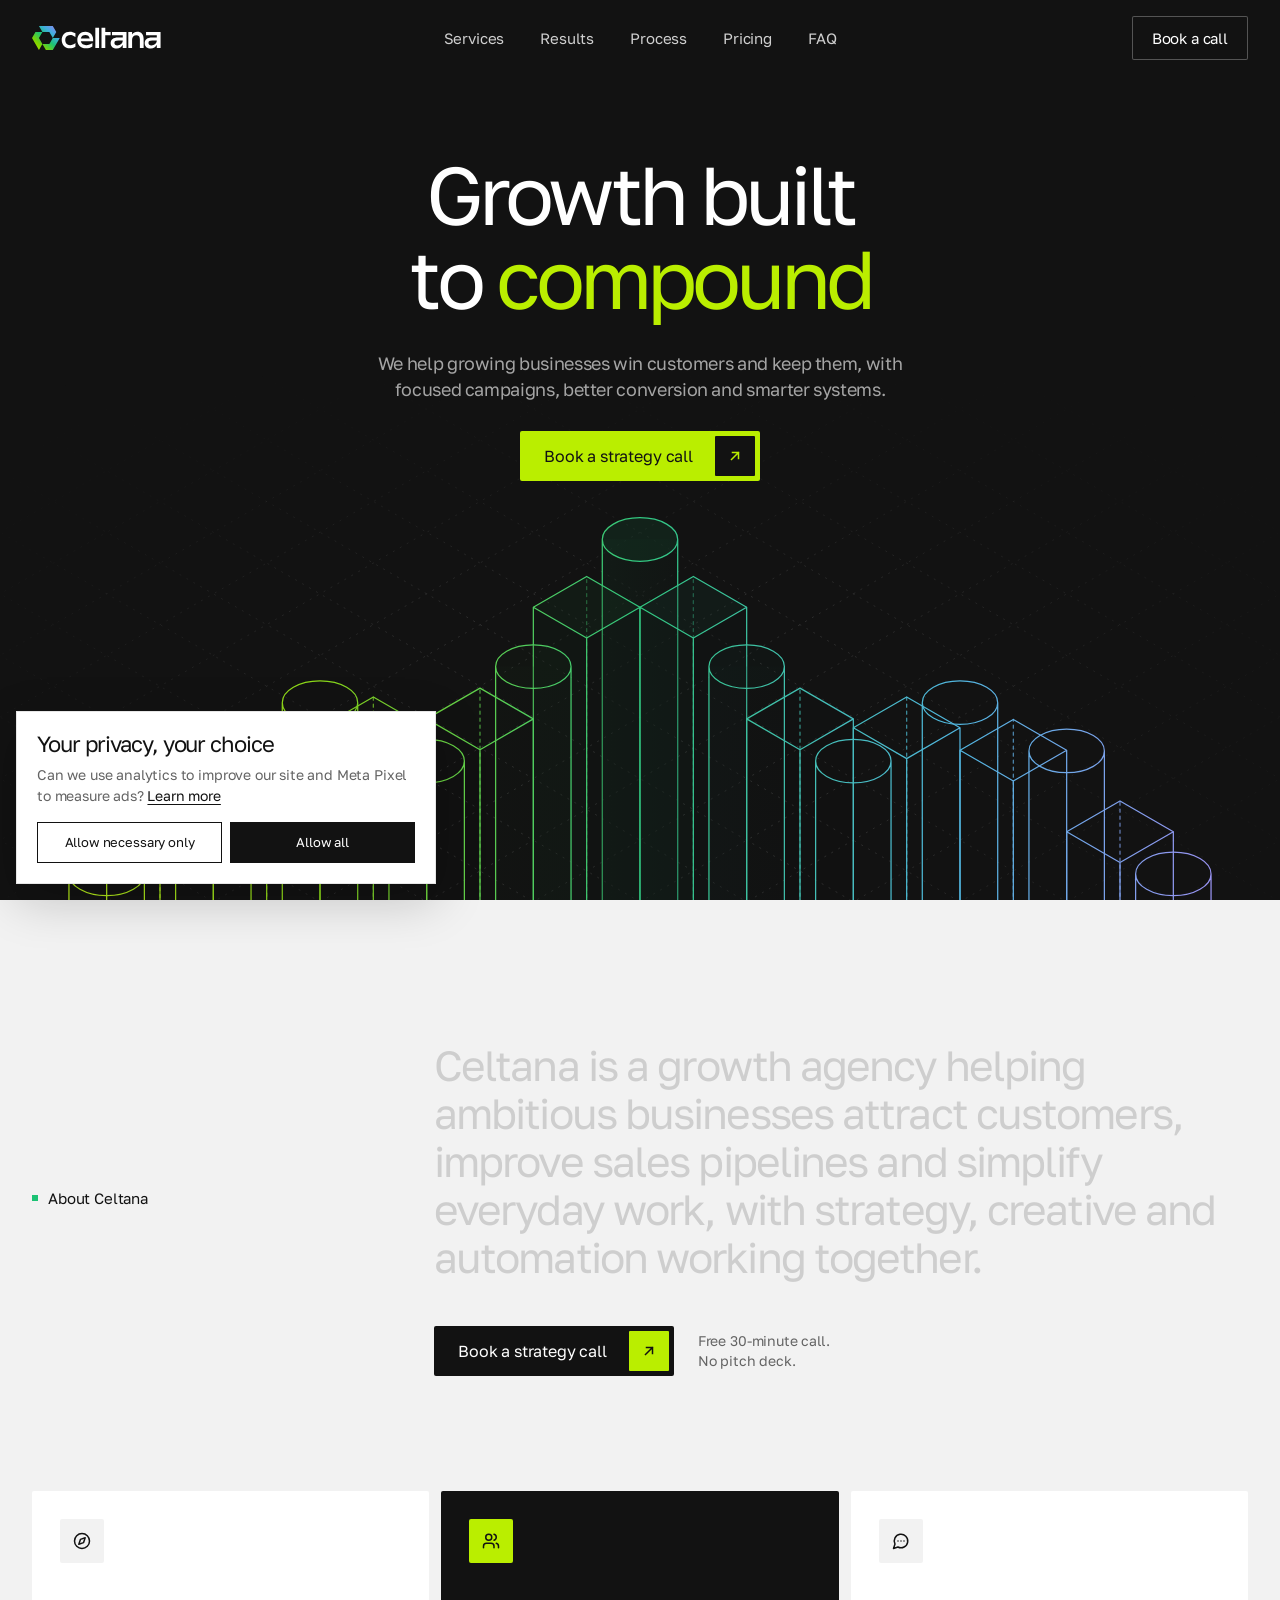
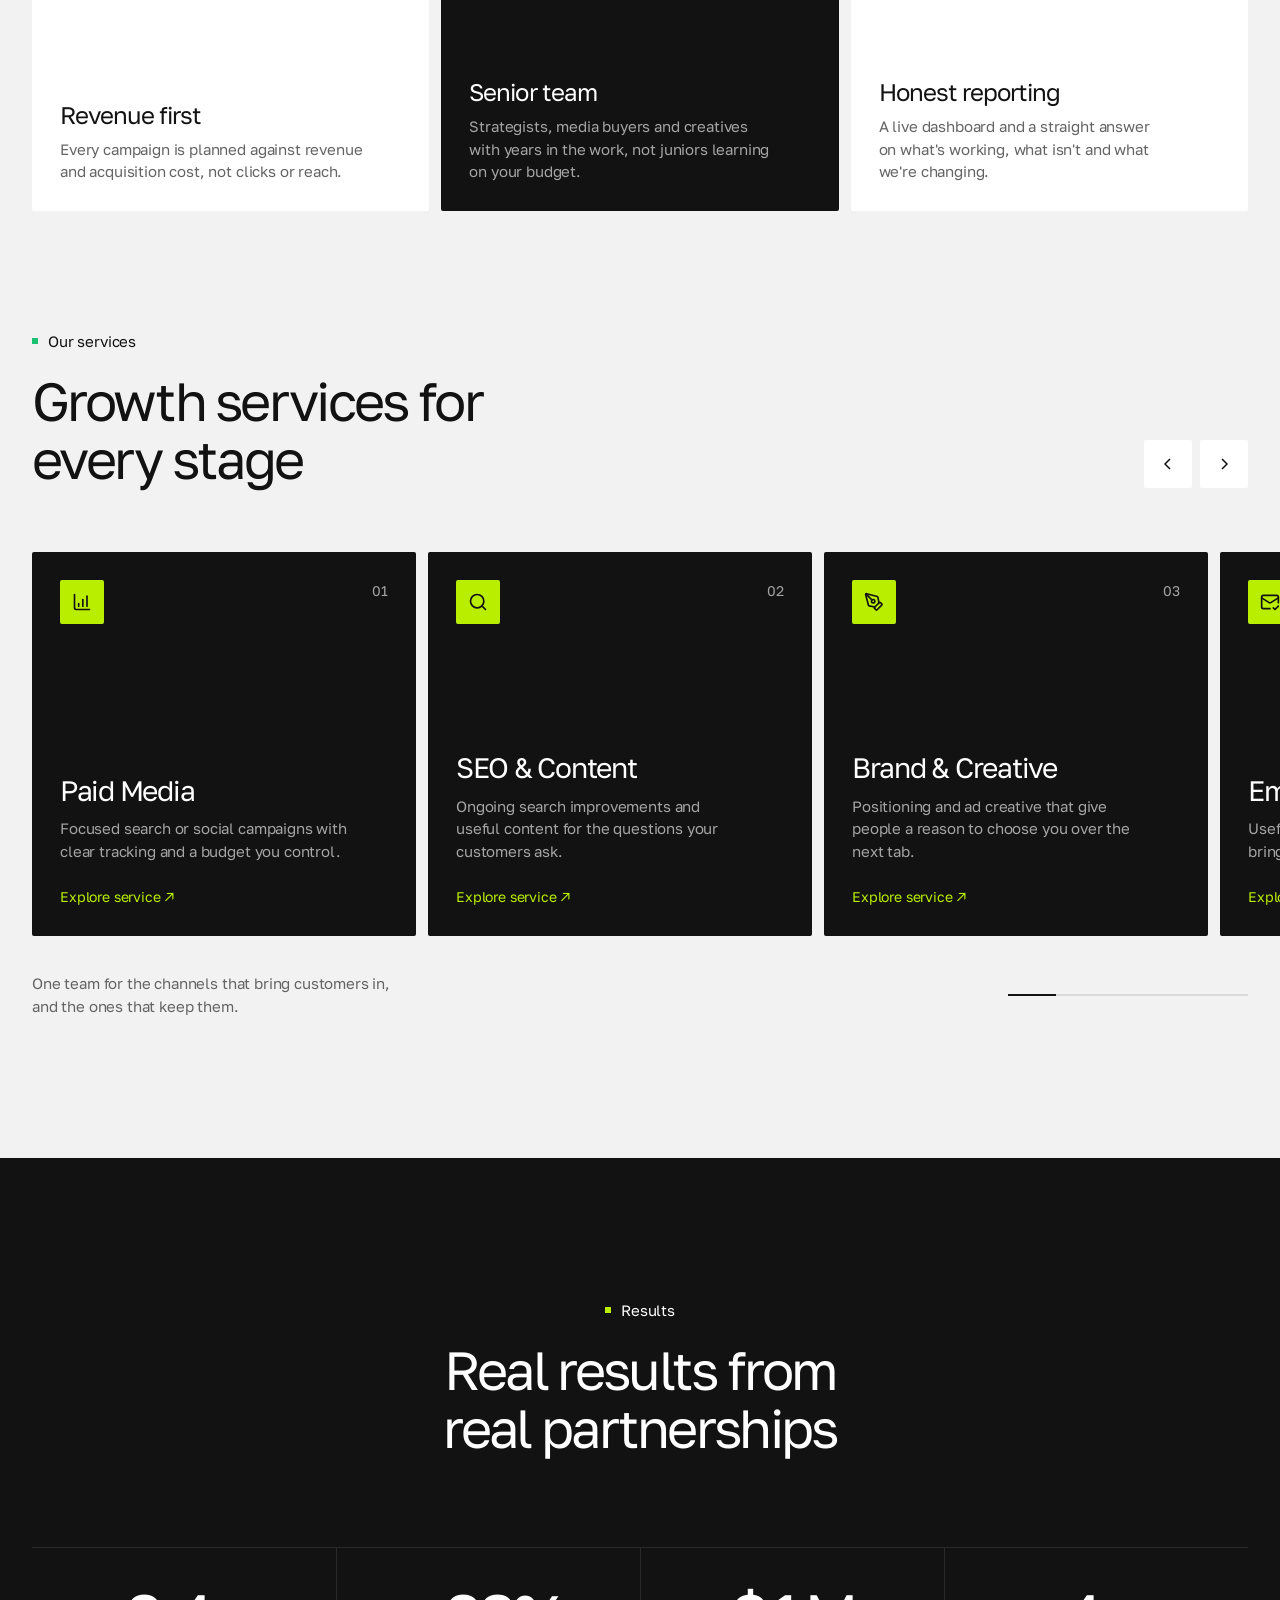
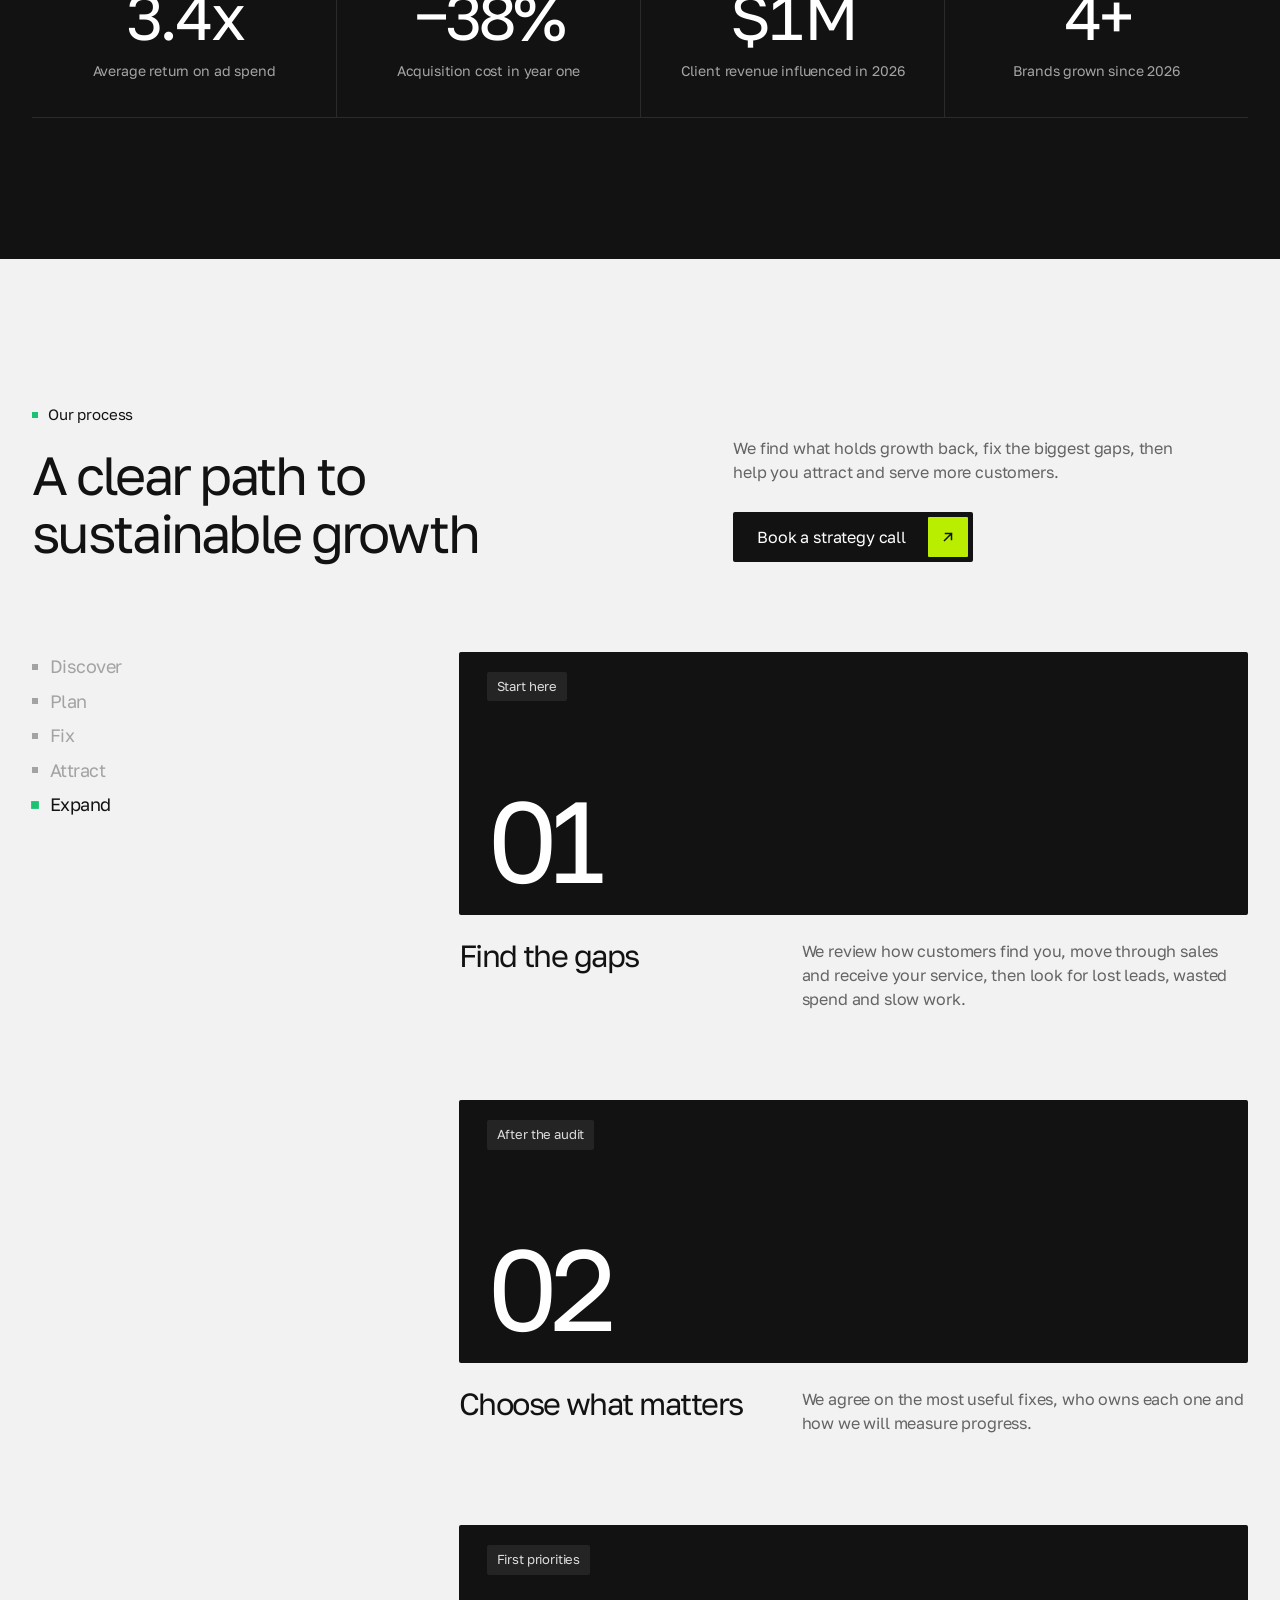
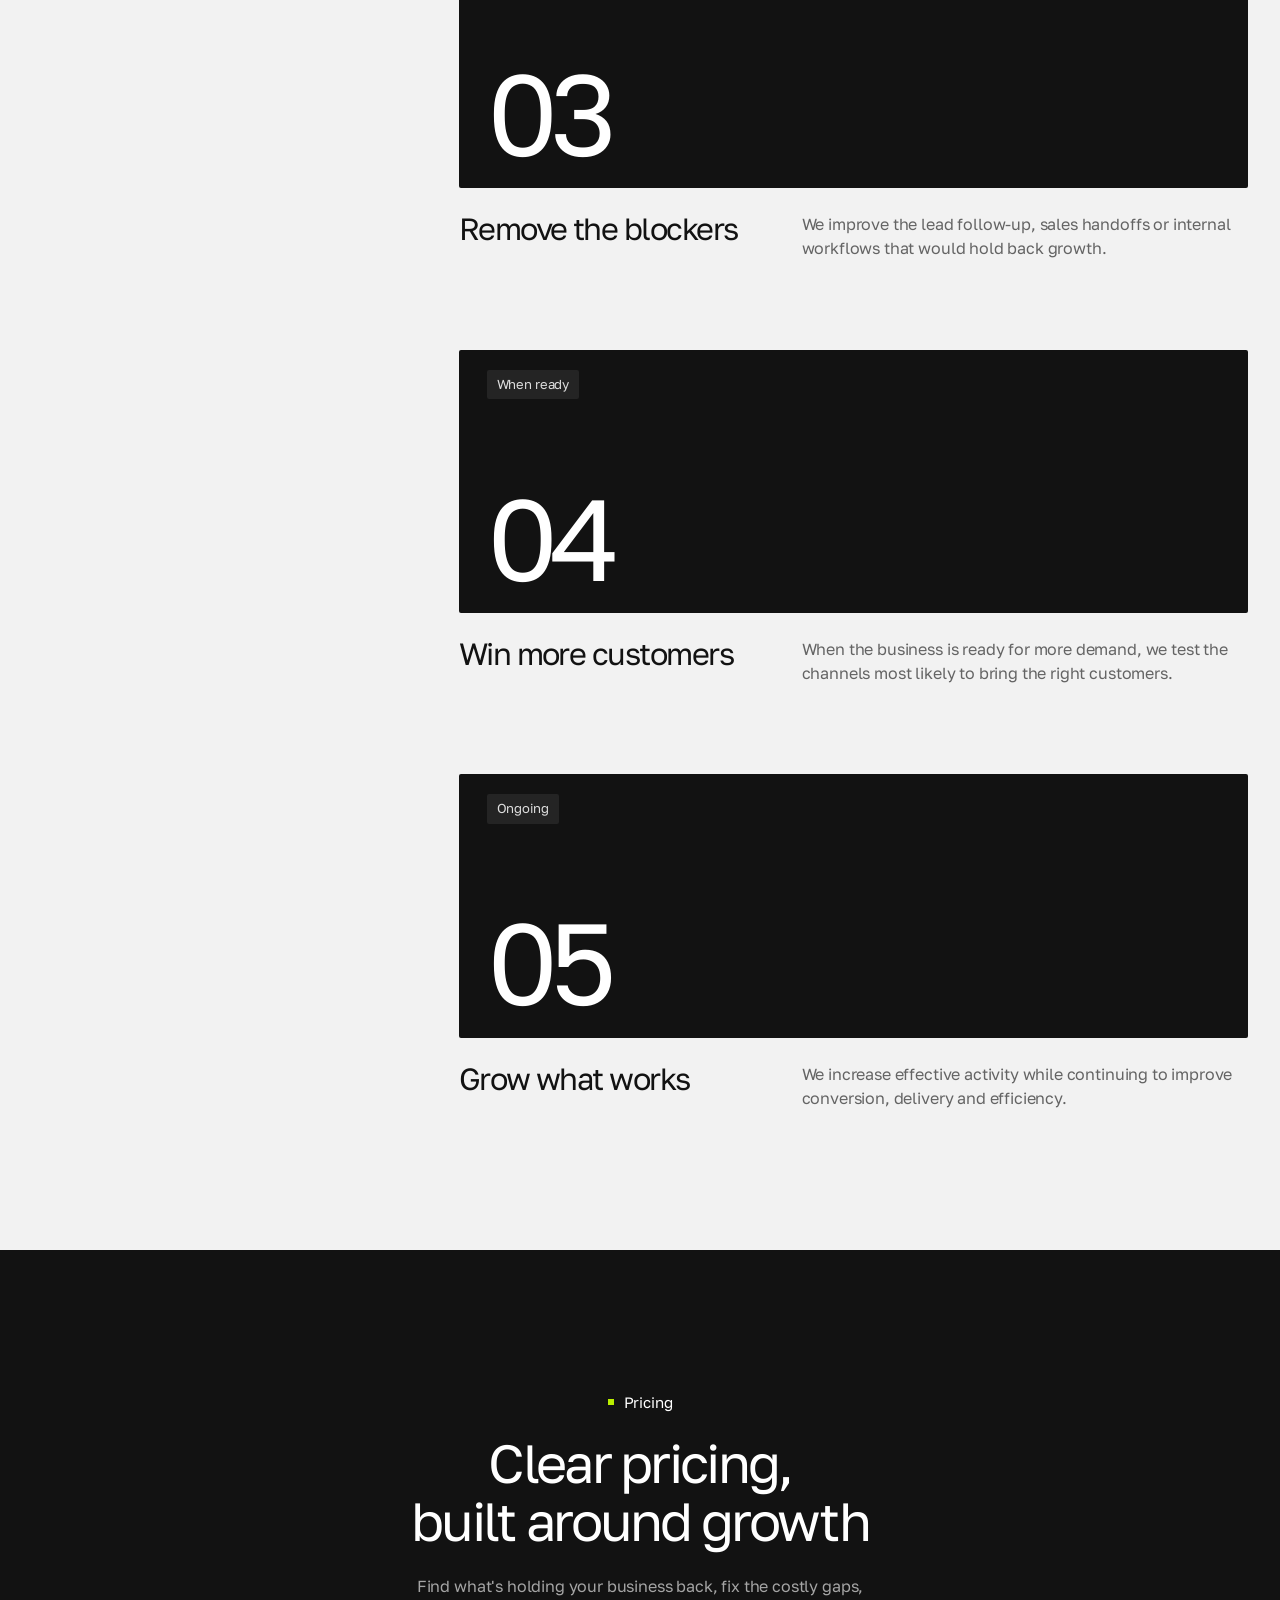
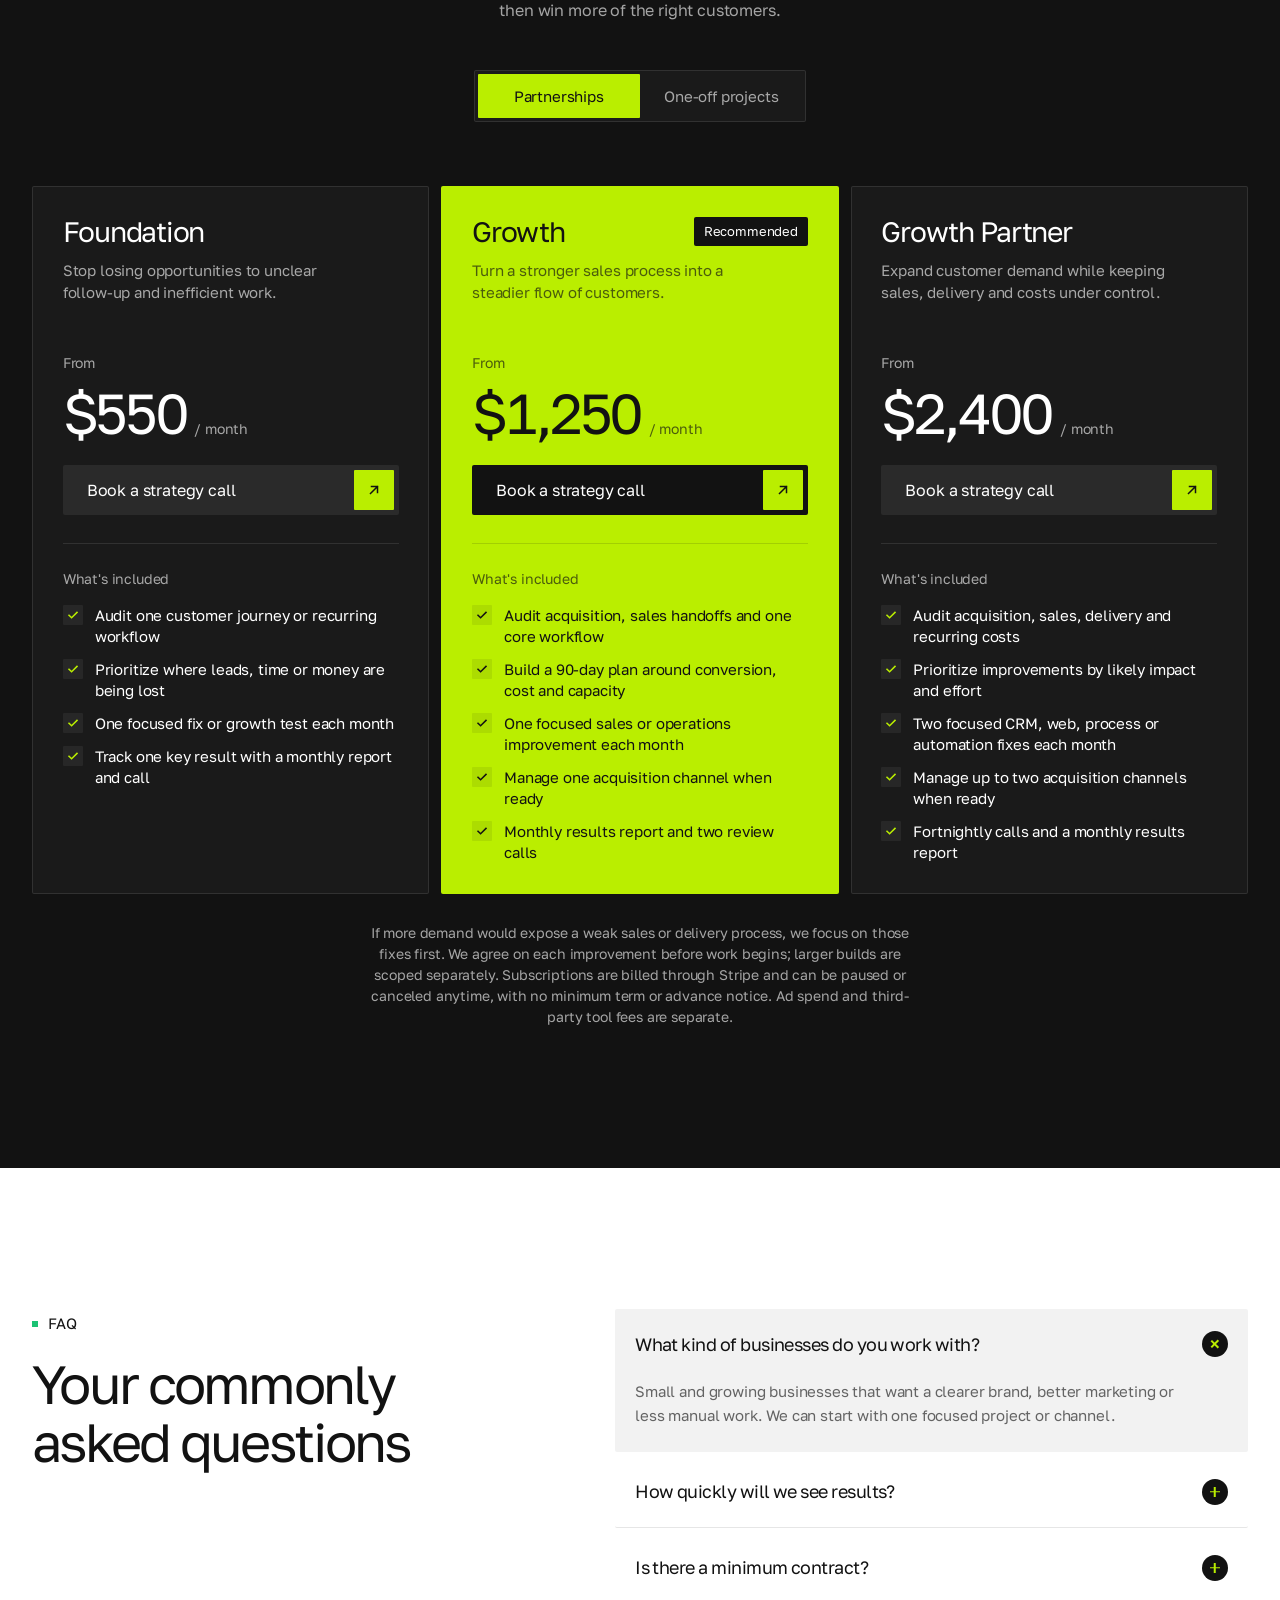
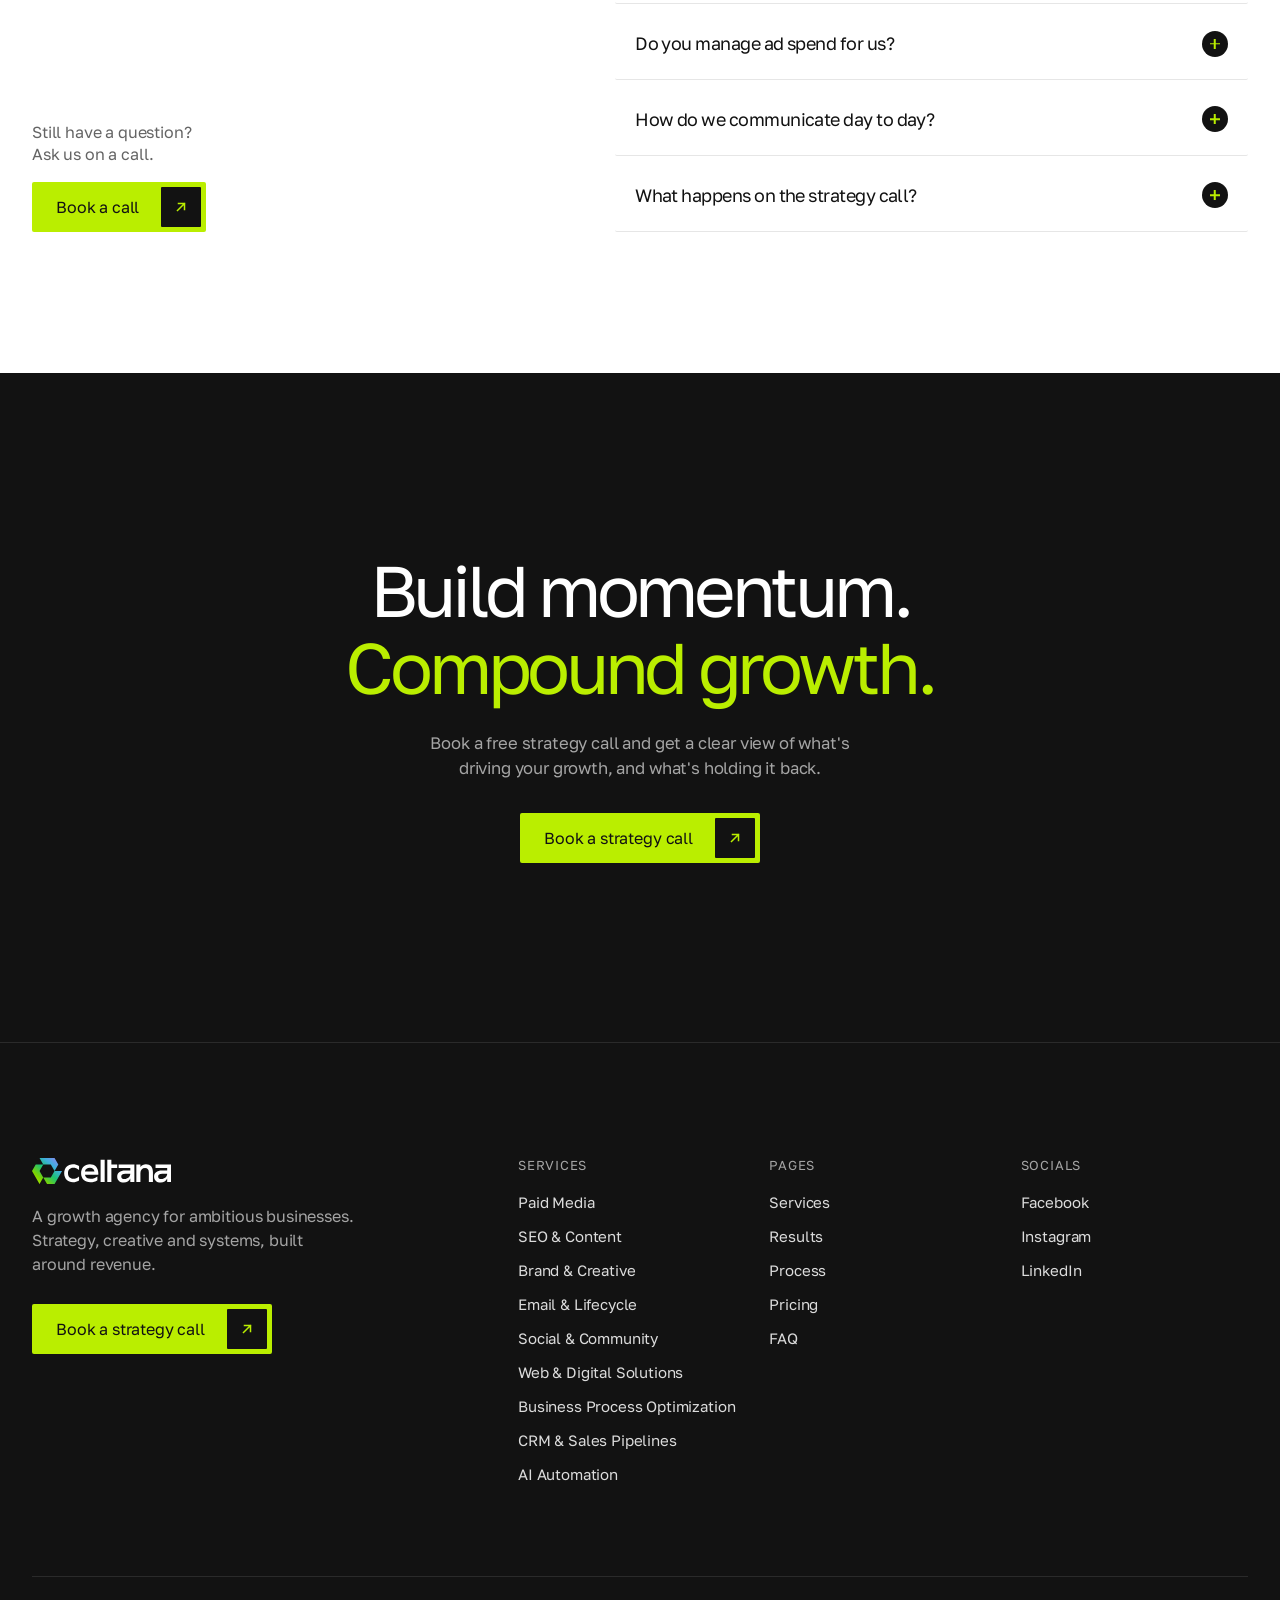
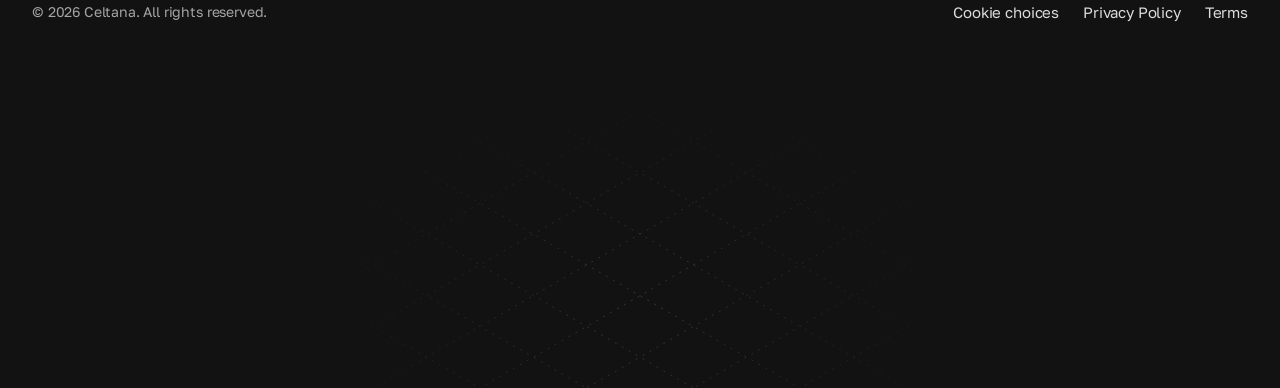
==== commit b07e51ca: "Publish 654908db2341781da0fcf8b0b91e753c14a753b9" ====
--- a/index.html
+++ b/index.html
@@ -69,4 +69,4 @@
   document.addEventListener("celtana:analytics-consent", startPostHog, { once: true });
   try { if (JSON.parse(localStorage.getItem("celtana-consent"))?.analytics) startPostHog(); } catch (_) {}
 })();</script><link rel="preconnect" href="https://fonts.googleapis.com"><link rel="preconnect" href="https://fonts.gstatic.com" crossorigin><link href="https://fonts.googleapis.com/css2?family=Golos+Text:wght@400;500&display=swap" rel="stylesheet"><script>document.documentElement.classList.remove("no-js");</script><link rel="stylesheet" href="/_astro/Footer.D3UJprCQ.css"><link rel="stylesheet" href="/_astro/index.C4So1NSG.css"><style>.cta[data-astro-cid-f3wvl5jl]{isolation:isolate;text-align:center;padding-block:clamp(120px,14vw,200px);position:relative;overflow:hidden}.inner[data-astro-cid-f3wvl5jl]{justify-items:center;gap:24px;display:grid}h2[data-astro-cid-f3wvl5jl]{letter-spacing:-.06em;max-width:14ch;font-size:clamp(40px,5.6vw,80px)}em[data-astro-cid-f3wvl5jl]{color:var(--accent);font-style:normal}p[data-astro-cid-f3wvl5jl]{color:var(--muted-on-dark);max-width:44ch;margin-bottom:8px;font-size:clamp(16px,1.3vw,18px)}
-</style></head><body><header class="header" data-header data-astro-cid-kgevm5mn><div class="container inner" data-astro-cid-kgevm5mn><a href="/" class="brand" data-astro-cid-kgevm5mn><svg viewBox="0 0 958.89 179.00" role="img" aria-label="Celtana home" xmlns="http://www.w3.org/2000/svg"><defs><linearGradient id="cg-o5nbby" x1="0" y1="1" x2="1" y2="0"><stop offset="0" stop-color="#BAEE00"></stop><stop offset=".25" stop-color="#7ED300"></stop><stop offset=".5" stop-color="#1CC274"></stop><stop offset=".7" stop-color="#3FAEDD"></stop><stop offset="1" stop-color="#A47DF7"></stop></linearGradient></defs><path fill="url(#cg-o5nbby)" fill-rule="evenodd" d="M51.73 0.00L77.63 44.75L25.87 44.75L0.00 89.50L51.73 179.00L77.63 134.25L103.50 179.00L155.26 179.00L207.00 89.50L155.26 89.50L181.13 44.75L155.26 0.00L51.73 0.00ZM77.63 44.75L129.37 44.75L155.26 89.50L129.37 134.25L77.63 134.25L51.73 89.50L77.63 44.75Z"></path><path fill="currentColor" fill-rule="evenodd" d="M323.97 54.54L323.97 82.58C309.94 70.56 297.91 66.55 283.87 66.55C259.81 66.55 247.78 82.58 247.78 104.60C247.78 126.63 261.82 142.65 283.87 142.65C299.91 142.65 311.94 136.65 323.97 126.63L323.97 154.67C309.94 162.68 297.91 166.68 281.87 166.68C245.78 166.68 221.72 140.65 221.72 104.60C221.72 68.56 245.78 42.52 281.87 42.52C297.91 42.52 309.94 46.53 323.97 54.54Z M456.31 114.62L364.08 114.62C368.09 134.64 384.13 142.65 404.18 142.65C422.22 142.65 436.26 136.65 450.29 126.63L450.29 152.67C438.26 162.68 420.22 166.68 402.17 166.68C362.07 166.68 338.01 140.65 338.01 104.60C338.01 68.56 362.07 42.52 398.16 42.52C436.26 42.52 460.32 68.56 456.31 114.62ZM364.08 92.59L430.24 92.59C426.23 74.57 416.21 66.55 398.16 66.55C380.12 66.55 368.09 74.57 364.08 92.59Z M472.35 12.48L500.42 12.48L500.42 164.68L472.35 164.68L472.35 12.48Z M518.47 12.48L546.54 12.48L546.54 44.53L586.64 44.53L586.64 68.56L546.54 68.56L546.54 164.68L518.47 164.68L518.47 12.48Z M596.67 44.53L704.94 44.53L704.94 164.68L676.87 164.68L676.87 140.65C668.85 158.67 652.81 168.69 632.76 168.69C604.69 168.69 586.64 152.67 586.64 128.64C586.64 102.60 606.69 86.58 640.78 86.58L676.87 86.58L676.87 68.56L596.67 68.56L596.67 44.53ZM676.87 108.61L642.78 108.61C622.73 108.61 614.71 114.62 614.71 126.63C614.71 138.65 622.73 144.66 636.77 144.66C658.82 144.66 676.87 128.64 676.87 108.61Z M718.37 44.53L746.44 44.53L746.44 62.55C756.47 48.53 768.50 42.52 784.54 42.52C816.62 42.52 832.66 62.55 832.66 96.59L832.66 164.68L804.59 164.68L804.59 100.60C804.59 78.57 796.57 68.56 778.52 68.56C758.47 68.56 746.44 82.58 746.44 102.60L746.44 164.68L718.37 164.68L718.37 44.53Z M850.62 44.53L958.89 44.53L958.89 164.68L930.82 164.68L930.82 140.65C922.80 158.67 906.76 168.69 886.71 168.69C858.64 168.69 840.60 152.67 840.60 128.64C840.60 102.60 860.65 86.58 894.73 86.58L930.82 86.58L930.82 68.56L850.62 68.56L850.62 44.53ZM930.82 108.61L896.74 108.61C876.69 108.61 868.67 114.62 868.67 126.63C868.67 138.65 876.69 144.66 890.72 144.66C912.78 144.66 930.82 128.64 930.82 108.61Z"></path></svg></a><nav aria-label="Primary" data-astro-cid-kgevm5mn><ul data-astro-cid-kgevm5mn><li data-astro-cid-kgevm5mn><a href="/#services" data-astro-cid-kgevm5mn>Services</a></li><li data-astro-cid-kgevm5mn><a href="/#results" data-astro-cid-kgevm5mn>Results</a></li><li data-astro-cid-kgevm5mn><a href="/#process" data-astro-cid-kgevm5mn>Process</a></li><li data-astro-cid-kgevm5mn><a href="/#pricing" data-astro-cid-kgevm5mn>Pricing</a></li><li data-astro-cid-kgevm5mn><a href="/#faq" data-astro-cid-kgevm5mn>FAQ</a></li></ul></nav><div class="end" data-astro-cid-kgevm5mn><a class="btn btn-outline nav-cta" href="https://calendly.com/celtana/strategy-call" data-posthog-event="booking_link_clicked" target="_blank" rel="noopener"><span>Book a call</span></a><button class="menu-btn" type="button" aria-expanded="false" aria-controls="mobile-nav" aria-label="Open menu" data-astro-cid-kgevm5mn><span data-astro-cid-kgevm5mn></span><span data-astro-cid-kgevm5mn></span></button></div></div><div class="mobile-nav" id="mobile-nav" hidden data-astro-cid-kgevm5mn><ul data-astro-cid-kgevm5mn><li data-astro-cid-kgevm5mn><a href="/#services" data-astro-cid-kgevm5mn>Services</a></li><li data-astro-cid-kgevm5mn><a href="/#results" data-astro-cid-kgevm5mn>Results</a></li><li data-astro-cid-kgevm5mn><a href="/#process" data-astro-cid-kgevm5mn>Process</a></li><li data-astro-cid-kgevm5mn><a href="/#pricing" data-astro-cid-kgevm5mn>Pricing</a></li><li data-astro-cid-kgevm5mn><a href="/#faq" data-astro-cid-kgevm5mn>FAQ</a></li></ul></div></header><script type="module">var e=document.querySelector(`[data-header]`),t=document.querySelector(`.menu-btn`),n=document.getElementById(`mobile-nav`);if(e){let t=window.scrollY,r=()=>{let r=window.scrollY;e.classList.toggle(`is-scrolled`,r>24),e.classList.toggle(`is-hidden`,r>400&&r>t&&n?.hidden!==!1),t=r};r(),window.addEventListener(`scroll`,r,{passive:!0})}if(t&&n){let e=e=>{t.setAttribute(`aria-expanded`,String(e)),n.hidden=!e};t.addEventListener(`click`,()=>e(n.hidden)),n.querySelectorAll(`a`).forEach(t=>t.addEventListener(`click`,()=>e(!1)))}</script><main><section class="hero dark" id="top" data-astro-cid-yodha2z4><div class="figure" data-astro-cid-yodha2z4><div class="blocks-chart" aria-hidden="true" data-astro-cid-i5zgjwo4><canvas data-blocks-chart data-mode="w" data-astro-cid-i5zgjwo4></canvas></div><script type="module" src="/_astro/BlocksChart.astro_astro_type_script_index_0_lang.DUdlTAFC.js"></script></div><div class="container content" data-astro-cid-yodha2z4><h1 data-astro-cid-yodha2z4><span class="line" data-astro-cid-yodha2z4><span data-astro-cid-yodha2z4>Growth built</span></span><span class="line" data-astro-cid-yodha2z4><span data-astro-cid-yodha2z4>to <em data-astro-cid-yodha2z4>compound</em></span></span></h1><div class="intro" data-figure-avoid data-astro-cid-yodha2z4><p data-astro-cid-yodha2z4>We help growing businesses win customers and keep them, with focused campaigns, better conversion and smarter systems.</p><a class="btn" href="https://calendly.com/celtana/strategy-call" data-posthog-event="booking_link_clicked" target="_blank" rel="noopener"><span>Book a strategy call</span><span class="arrow" aria-hidden="true"><svg width="14" height="14" viewBox="0 0 14 14" fill="none"><path d="M3.5 10.5l7-7M4.5 3.5h6v6" stroke="currentColor" stroke-width="1.5" stroke-linecap="square"></path></svg><svg width="14" height="14" viewBox="0 0 14 14" fill="none"><path d="M3.5 10.5l7-7M4.5 3.5h6v6" stroke="currentColor" stroke-width="1.5" stroke-linecap="square"></path></svg></span></a></div></div></section><section class="section about" id="about" data-astro-cid-5gtlsymu><div class="container" data-astro-cid-5gtlsymu><div class="statement" data-astro-cid-5gtlsymu><span class="label" data-reveal data-astro-cid-5gtlsymu>About Celtana</span><div data-astro-cid-5gtlsymu><p class="big" data-words data-astro-cid-5gtlsymu><span data-astro-cid-5gtlsymu>Celtana </span><span data-astro-cid-5gtlsymu>is </span><span data-astro-cid-5gtlsymu>a </span><span data-astro-cid-5gtlsymu>growth </span><span data-astro-cid-5gtlsymu>agency </span><span data-astro-cid-5gtlsymu>helping </span><span data-astro-cid-5gtlsymu>ambitious </span><span data-astro-cid-5gtlsymu>businesses </span><span data-astro-cid-5gtlsymu>attract </span><span data-astro-cid-5gtlsymu>customers, </span><span data-astro-cid-5gtlsymu>improve </span><span data-astro-cid-5gtlsymu>sales </span><span data-astro-cid-5gtlsymu>pipelines </span><span data-astro-cid-5gtlsymu>and </span><span data-astro-cid-5gtlsymu>simplify </span><span data-astro-cid-5gtlsymu>everyday </span><span data-astro-cid-5gtlsymu>work, </span><span data-astro-cid-5gtlsymu>with </span><span data-astro-cid-5gtlsymu>strategy, </span><span data-astro-cid-5gtlsymu>creative </span><span data-astro-cid-5gtlsymu>and </span><span data-astro-cid-5gtlsymu>automation </span><span data-astro-cid-5gtlsymu>working </span><span data-astro-cid-5gtlsymu>together. </span></p><div class="row" data-reveal data-astro-cid-5gtlsymu><a class="btn btn-dark" href="https://calendly.com/celtana/strategy-call" data-posthog-event="booking_link_clicked" target="_blank" rel="noopener"><span>Book a strategy call</span><span class="arrow" aria-hidden="true"><svg width="14" height="14" viewBox="0 0 14 14" fill="none"><path d="M3.5 10.5l7-7M4.5 3.5h6v6" stroke="currentColor" stroke-width="1.5" stroke-linecap="square"></path></svg><svg width="14" height="14" viewBox="0 0 14 14" fill="none"><path d="M3.5 10.5l7-7M4.5 3.5h6v6" stroke="currentColor" stroke-width="1.5" stroke-linecap="square"></path></svg></span></a><span class="note" data-astro-cid-5gtlsymu>Free 30-minute call.<br data-astro-cid-5gtlsymu>No pitch deck.</span></div></div></div><div class="pillars" data-astro-cid-5gtlsymu><article class="pillar" data-icon-trigger data-reveal style="--d:0s" data-astro-cid-5gtlsymu><span class="icon" data-astro-cid-5gtlsymu><style>astro-island,astro-slot,astro-static-slot{display:contents}</style><script>(function(){let e=(e,t,n)=>{let r=async()=>{await(await e())()},i=typeof t.value==`object`?t.value:void 0,a={rootMargin:i==null?void 0:i.rootMargin},o=new IntersectionObserver(e=>{for(let t of e)if(t.isIntersecting){o.disconnect(),r();break}},a);for(let e of n.children)o.observe(e)};(self.Astro||(self.Astro={})).visible=e,window.dispatchEvent(new Event(`astro:visible`))})();</script><script>(function(){function e(t){"@babel/helpers - typeof";return e=typeof Symbol==`function`&&typeof Symbol.iterator==`symbol`?function(e){return typeof e}:function(e){return e&&typeof Symbol==`function`&&e.constructor===Symbol&&e!==Symbol.prototype?`symbol`:typeof e},e(t)}function t(t,n){if(e(t)!=`object`||!t)return t;var r;if(typeof Symbol<`u`&&(r=t[Symbol.toPrimitive])!==void 0){var i=r.call(t,n||`default`);if(e(i)!=`object`)return i;throw TypeError(`@@toPrimitive must return a primitive value.`)}return(n===`string`?String:Number)(t)}function n(n){var r=t(n,`string`);return e(r)==`symbol`?r:r+``}function r(e,t,r){return(t=n(t))in e?Object.defineProperty(e,t,{value:r,enumerable:!0,configurable:!0,writable:!0}):e[t]=r,e}let i=/* @__PURE__ */ new Set([`__proto__`,`constructor`,`prototype`]);{let e={0:e=>a(e),1:e=>n(e),2:e=>new RegExp(e),3:e=>new Date(e),4:e=>new Map(n(e)),5:e=>new Set(n(e)),6:e=>BigInt(e),7:e=>new URL(e),8:e=>new Uint8Array(e),9:e=>new Uint16Array(e),10:e=>new Uint32Array(e),11:e=>1/0*e},t=t=>{let[n,r]=t;return n in e?e[n](r):void 0},n=e=>e.map(t),a=e=>typeof e!=`object`||!e?e:Object.fromEntries(Object.entries(e).map(([e,n])=>[e,t(n)]));class o extends HTMLElement{constructor(...e){super(...e),r(this,`Component`,void 0),r(this,`hydrator`,void 0),r(this,`hydrate`,async()=>{var e;if(!this.hydrator||!this.isConnected)return;let t=(e=this.parentElement)==null?void 0:e.closest(`astro-island[ssr]`);if(t){t.addEventListener(`astro:hydrate`,this.hydrate,{once:!0});return}let n=this.querySelectorAll(`astro-slot`),r={},i=this.querySelectorAll(`template[data-astro-template]`);for(let e of i){let t=e.closest(this.tagName);t!=null&&t.isSameNode(this)&&(r[e.getAttribute(`data-astro-template`)||`default`]=e.innerHTML,e.remove())}for(let e of n){let t=e.closest(this.tagName);t!=null&&t.isSameNode(this)&&(r[e.getAttribute(`name`)||`default`]=e.innerHTML)}let o;try{o=this.hasAttribute(`props`)?a(JSON.parse(this.getAttribute(`props`))):{}}catch(e){let t=this.getAttribute(`component-url`)||`<unknown>`,n=this.getAttribute(`component-export`);throw n&&(t+=` (export ${n})`),console.error(`[hydrate] Error parsing props for component ${t}`,this.getAttribute(`props`),e),e}await this.hydrator(this)(this.Component,o,r,{client:this.getAttribute(`client`)}),this.removeAttribute(`ssr`),this.dispatchEvent(new CustomEvent(`astro:hydrate`))}),r(this,`unmount`,()=>{this.isConnected||this.dispatchEvent(new CustomEvent(`astro:unmount`))})}disconnectedCallback(){document.removeEventListener(`astro:after-swap`,this.unmount),document.addEventListener(`astro:after-swap`,this.unmount,{once:!0})}connectedCallback(){if(!this.hasAttribute(`await-children`)||document.readyState===`interactive`||document.readyState===`complete`)this.childrenConnectedCallback();else{let e=()=>{document.removeEventListener(`DOMContentLoaded`,e),t.disconnect(),this.childrenConnectedCallback()},t=new MutationObserver(()=>{var t;((t=this.lastChild)==null?void 0:t.nodeType)===Node.COMMENT_NODE&&this.lastChild.nodeValue===`astro:end`&&(this.lastChild.remove(),e())});t.observe(this,{childList:!0}),document.addEventListener(`DOMContentLoaded`,e)}}async childrenConnectedCallback(){let e=this.getAttribute(`before-hydration-url`);e&&await import(e),this.start()}getRetryImportUrl(e){let t=new URL(e,document.baseURI);return t.searchParams.set(`astro-retry`,Date.now().toString()),t.toString()}async importWithRetry(e){try{return await import(e)}catch(t){return await new Promise(e=>setTimeout(e,1e3)),import(this.getRetryImportUrl(e))}}handleHydrationError(e){let t=this.getAttribute(`component-url`),n=new CustomEvent(`astro:hydration-error`,{cancelable:!0,bubbles:!0,composed:!0,detail:{error:e,componentUrl:t}});this.dispatchEvent(n)&&console.error(`[astro-island] Error hydrating ${t}`,e)}async start(){let e=JSON.parse(this.getAttribute(`opts`)),t=this.getAttribute(`client`);if(Astro[t]===void 0)window.addEventListener(`astro:${t}`,()=>this.start(),{once:!0});else try{await Astro[t](async()=>{let e=this.getAttribute(`renderer-url`);try{let[t,{default:n}]=await Promise.all([this.importWithRetry(this.getAttribute(`component-url`)),e?this.importWithRetry(e):Promise.resolve({default:()=>()=>{}})]),r=this.getAttribute(`component-export`)||`default`;if(r.includes(`.`)){this.Component=t;for(let e of r.split(`.`)){if(i.has(e)||!this.Component||typeof this.Component!=`object`&&typeof this.Component!=`function`||!Object.hasOwn(this.Component,e))throw Error(`Invalid component export path: ${r}`);this.Component=this.Component[e]}}else{if(i.has(r))throw Error(`Invalid component export path: ${r}`);this.Component=t[r]}return this.hydrator=n,this.hydrate}catch(e){return this.handleHydrationError(e),()=>{}}},e,this)}catch(e){this.handleHydrationError(e)}}attributeChangedCallback(){this.hydrate()}}r(o,`observedAttributes`,[`props`]),customElements.get(`astro-island`)||customElements.define(`astro-island`,o)}})();</script><astro-island uid="alavS" prefix="r18" component-url="/_astro/AnimatedIcon.DIKTA9oH.js" component-export="default" renderer-url="/_astro/client.OzTcoKK0.js" props="{&quot;name&quot;:[0,&quot;compass&quot;],&quot;size&quot;:[0,18],&quot;data-astro-cid-5gtlsymu&quot;:[0,true]}" ssr client="visible" opts="{&quot;name&quot;:&quot;AnimatedIcon&quot;,&quot;value&quot;:true}" await-children><span aria-hidden="true" style="display:inline-flex"><div class="" style="display:inline-flex"><svg fill="none" height="18" stroke="currentColor" stroke-linecap="round" stroke-linejoin="round" stroke-width="2" viewBox="0 0 24 24" width="18" xmlns="http://www.w3.org/2000/svg"><circle cx="12" cy="12" r="10"></circle><polygon points="16.24 7.76 14.12 14.12 7.76 16.24 9.88 9.88 16.24 7.76"></polygon></svg></div></span><!--astro:end--></astro-island></span><div data-astro-cid-5gtlsymu><h3 data-astro-cid-5gtlsymu>Revenue first</h3><p data-astro-cid-5gtlsymu>Every campaign is planned against revenue and acquisition cost, not clicks or reach.</p></div></article><article class="pillar feature" data-icon-trigger data-reveal style="--d:0.08s" data-astro-cid-5gtlsymu><span class="icon" data-astro-cid-5gtlsymu><astro-island uid="ZDtPBd" prefix="r19" component-url="/_astro/AnimatedIcon.DIKTA9oH.js" component-export="default" renderer-url="/_astro/client.OzTcoKK0.js" props="{&quot;name&quot;:[0,&quot;users&quot;],&quot;size&quot;:[0,18],&quot;data-astro-cid-5gtlsymu&quot;:[0,true]}" ssr client="visible" opts="{&quot;name&quot;:&quot;AnimatedIcon&quot;,&quot;value&quot;:true}" await-children><span aria-hidden="true" style="display:inline-flex"><div class="" style="display:inline-flex"><svg fill="none" height="18" stroke="currentColor" stroke-linecap="round" stroke-linejoin="round" stroke-width="2" viewBox="0 0 24 24" width="18" xmlns="http://www.w3.org/2000/svg"><path d="M16 21v-2a4 4 0 0 0-4-4H6a4 4 0 0 0-4 4v2"></path><circle cx="9" cy="7" r="4"></circle><path d="M22 21v-2a4 4 0 0 0-3-3.87"></path><path d="M16 3.13a4 4 0 0 1 0 7.75"></path></svg></div></span><!--astro:end--></astro-island></span><div data-astro-cid-5gtlsymu><h3 data-astro-cid-5gtlsymu>Senior team</h3><p data-astro-cid-5gtlsymu>Strategists, media buyers and creatives with years in the work, not juniors learning on your budget.</p></div></article><article class="pillar" data-icon-trigger data-reveal style="--d:0.16s" data-astro-cid-5gtlsymu><span class="icon" data-astro-cid-5gtlsymu><astro-island uid="cDyqT" prefix="r20" component-url="/_astro/AnimatedIcon.DIKTA9oH.js" component-export="default" renderer-url="/_astro/client.OzTcoKK0.js" props="{&quot;name&quot;:[0,&quot;message-circle-more&quot;],&quot;size&quot;:[0,18],&quot;data-astro-cid-5gtlsymu&quot;:[0,true]}" ssr client="visible" opts="{&quot;name&quot;:&quot;AnimatedIcon&quot;,&quot;value&quot;:true}" await-children><span aria-hidden="true" style="display:inline-flex"><div class="" style="display:inline-flex"><svg fill="none" height="18" stroke="currentColor" stroke-linecap="round" stroke-linejoin="round" stroke-width="2" viewBox="0 0 24 24" width="18" xmlns="http://www.w3.org/2000/svg"><path d="M7.9 20A9 9 0 1 0 4 16.1L2 22Z"></path><path d="M8 12h.01"></path><path d="M12 12h.01"></path><path d="M16 12h.01"></path></svg></div></span><!--astro:end--></astro-island></span><div data-astro-cid-5gtlsymu><h3 data-astro-cid-5gtlsymu>Honest reporting</h3><p data-astro-cid-5gtlsymu>A live dashboard and a straight answer on what&#39;s working, what isn&#39;t and what we&#39;re changing.</p></div></article></div></div></section><script type="module">document.querySelectorAll(`[data-words]`).forEach(e=>{let t=[...e.querySelectorAll(`span`)],n=!1,r=()=>{n=!1;let r=e.getBoundingClientRect(),i=window.innerHeight,a=i*.85,o=i*.35,s=Math.min(1,Math.max(0,(a-r.top)/(a-o+r.height*.6))),c=Math.round(s*t.length);t.forEach((e,t)=>e.classList.toggle(`on`,t<c))},i=()=>{n||(n=!0,requestAnimationFrame(r))};window.addEventListener(`scroll`,i,{passive:!0}),window.addEventListener(`resize`,i),r()});</script><section class="section services" id="services" data-astro-cid-j2lavqje><div class="container" data-astro-cid-j2lavqje><div class="head" data-astro-cid-j2lavqje><div data-reveal data-astro-cid-j2lavqje><span class="label" data-astro-cid-j2lavqje>Our services</span><h2 class="h2" data-astro-cid-j2lavqje>Growth services for<br data-astro-cid-j2lavqje>every stage</h2></div><div class="controls" data-reveal style="--d:.1s" data-astro-cid-j2lavqje><button type="button" class="nav-btn" data-prev aria-label="Previous service" data-astro-cid-j2lavqje><svg width="16" height="16" viewBox="0 0 16 16" fill="none" data-astro-cid-j2lavqje><path d="M10 3L5 8l5 5" stroke="currentColor" stroke-width="1.5" data-astro-cid-j2lavqje></path></svg></button><button type="button" class="nav-btn" data-next aria-label="Next service" data-astro-cid-j2lavqje><svg width="16" height="16" viewBox="0 0 16 16" fill="none" data-astro-cid-j2lavqje><path d="M6 3l5 5-5 5" stroke="currentColor" stroke-width="1.5" data-astro-cid-j2lavqje></path></svg></button></div></div></div><div class="viewport" data-carousel data-astro-cid-j2lavqje><ul class="track" data-astro-cid-j2lavqje><li class="card" data-icon-trigger data-reveal style="--d:0s" data-astro-cid-j2lavqje><a class="card-link" href="/services/paid-media/" aria-label="Explore Paid Media" data-astro-cid-j2lavqje><div class="card-top" data-astro-cid-j2lavqje><span class="icon" data-astro-cid-j2lavqje><astro-island uid="1YB6r1" prefix="r21" component-url="/_astro/AnimatedIcon.DIKTA9oH.js" component-export="default" renderer-url="/_astro/client.OzTcoKK0.js" props="{&quot;name&quot;:[0,&quot;chart-column-increasing&quot;],&quot;size&quot;:[0,20],&quot;data-astro-cid-j2lavqje&quot;:[0,true]}" ssr client="visible" opts="{&quot;name&quot;:&quot;AnimatedIcon&quot;,&quot;value&quot;:true}" await-children><span aria-hidden="true" style="display:inline-flex"><div class="" style="display:inline-flex"><svg fill="none" height="20" stroke="currentColor" stroke-linecap="round" stroke-linejoin="round" stroke-width="2" viewBox="0 0 24 24" width="20" xmlns="http://www.w3.org/2000/svg"><path d="M13 17V9" pathLength="1" stroke-dashoffset="0" stroke-dasharray="1 1" style="opacity:1"></path><path d="M18 17V5" pathLength="1" stroke-dashoffset="0" stroke-dasharray="1 1" style="opacity:1"></path><path d="M3 3v16a2 2 0 0 0 2 2h16"></path><path d="M8 17v-3" pathLength="1" stroke-dashoffset="0" stroke-dasharray="1 1" style="opacity:1"></path></svg></div></span><!--astro:end--></astro-island></span><span class="num" data-astro-cid-j2lavqje>01</span></div><div class="card-text" data-astro-cid-j2lavqje><h3 data-astro-cid-j2lavqje>Paid Media</h3><p data-astro-cid-j2lavqje>Focused search or social campaigns with clear tracking and a budget you control.</p><span class="explore" data-astro-cid-j2lavqje>Explore service ↗</span></div></a></li><li class="card" data-icon-trigger data-reveal style="--d:0.08s" data-astro-cid-j2lavqje><a class="card-link" href="/services/seo-content/" aria-label="Explore SEO &amp; Content" data-astro-cid-j2lavqje><div class="card-top" data-astro-cid-j2lavqje><span class="icon" data-astro-cid-j2lavqje><astro-island uid="Z2mhmA3" prefix="r22" component-url="/_astro/AnimatedIcon.DIKTA9oH.js" component-export="default" renderer-url="/_astro/client.OzTcoKK0.js" props="{&quot;name&quot;:[0,&quot;search&quot;],&quot;size&quot;:[0,20],&quot;data-astro-cid-j2lavqje&quot;:[0,true]}" ssr client="visible" opts="{&quot;name&quot;:&quot;AnimatedIcon&quot;,&quot;value&quot;:true}" await-children><span aria-hidden="true" style="display:inline-flex"><div class="" style="display:inline-flex"><svg fill="none" height="20" stroke="currentColor" stroke-linecap="round" stroke-linejoin="round" stroke-width="2" viewBox="0 0 24 24" width="20" xmlns="http://www.w3.org/2000/svg"><circle cx="11" cy="11" r="8"></circle><path d="m21 21-4.3-4.3"></path></svg></div></span><!--astro:end--></astro-island></span><span class="num" data-astro-cid-j2lavqje>02</span></div><div class="card-text" data-astro-cid-j2lavqje><h3 data-astro-cid-j2lavqje>SEO &amp; Content</h3><p data-astro-cid-j2lavqje>Ongoing search improvements and useful content for the questions your customers ask.</p><span class="explore" data-astro-cid-j2lavqje>Explore service ↗</span></div></a></li><li class="card" data-icon-trigger data-reveal style="--d:0.16s" data-astro-cid-j2lavqje><a class="card-link" href="/services/brand-creative/" aria-label="Explore Brand &amp; Creative" data-astro-cid-j2lavqje><div class="card-top" data-astro-cid-j2lavqje><span class="icon" data-astro-cid-j2lavqje><astro-island uid="ZbDCjO" prefix="r23" component-url="/_astro/AnimatedIcon.DIKTA9oH.js" component-export="default" renderer-url="/_astro/client.OzTcoKK0.js" props="{&quot;name&quot;:[0,&quot;pen-tool&quot;],&quot;size&quot;:[0,20],&quot;data-astro-cid-j2lavqje&quot;:[0,true]}" ssr client="visible" opts="{&quot;name&quot;:&quot;AnimatedIcon&quot;,&quot;value&quot;:true}" await-children><span aria-hidden="true" style="display:inline-flex"><div class="" style="display:inline-flex"><svg fill="none" height="20" stroke="currentColor" stroke-linecap="round" stroke-linejoin="round" stroke-width="2" viewBox="0 0 24 24" width="20" xmlns="http://www.w3.org/2000/svg"><path d="M15.707 21.293a1 1 0 0 1-1.414 0l-1.586-1.586a1 1 0 0 1 0-1.414l5.586-5.586a1 1 0 0 1 1.414 0l1.586 1.586a1 1 0 0 1 0 1.414z"></path><path d="m18 13-1.375-6.874a1 1 0 0 0-.746-.776L3.235 2.028a1 1 0 0 0-1.207 1.207L5.35 15.879a1 1 0 0 0 .776.746L13 18"></path><path d="m2.3 2.3 7.286 7.286"></path><circle cx="11" cy="11" r="2"></circle></svg></div></span><!--astro:end--></astro-island></span><span class="num" data-astro-cid-j2lavqje>03</span></div><div class="card-text" data-astro-cid-j2lavqje><h3 data-astro-cid-j2lavqje>Brand &amp; Creative</h3><p data-astro-cid-j2lavqje>Positioning and ad creative that give people a reason to choose you over the next tab.</p><span class="explore" data-astro-cid-j2lavqje>Explore service ↗</span></div></a></li><li class="card" data-icon-trigger data-reveal style="--d:0.24s" data-astro-cid-j2lavqje><a class="card-link" href="/services/email-lifecycle/" aria-label="Explore Email &amp; Lifecycle" data-astro-cid-j2lavqje><div class="card-top" data-astro-cid-j2lavqje><span class="icon" data-astro-cid-j2lavqje><astro-island uid="23I0S6" prefix="r24" component-url="/_astro/AnimatedIcon.DIKTA9oH.js" component-export="default" renderer-url="/_astro/client.OzTcoKK0.js" props="{&quot;name&quot;:[0,&quot;mail-check&quot;],&quot;size&quot;:[0,20],&quot;data-astro-cid-j2lavqje&quot;:[0,true]}" ssr client="visible" opts="{&quot;name&quot;:&quot;AnimatedIcon&quot;,&quot;value&quot;:true}" await-children><span aria-hidden="true" style="display:inline-flex"><div class="" style="display:inline-flex"><svg fill="none" height="20" stroke="currentColor" stroke-linecap="round" stroke-linejoin="round" stroke-width="2" viewBox="0 0 24 24" width="20" xmlns="http://www.w3.org/2000/svg"><path d="M22 13V6a2 2 0 0 0-2-2H4a2 2 0 0 0-2 2v12c0 1.1.9 2 2 2h8"></path><path d="m22 7-8.97 5.7a1.94 1.94 0 0 1-2.06 0L2 7"></path><path d="m16 19 2 2 4-4" pathLength="1" stroke-dashoffset="0" stroke-dasharray="1 1" style="transform-origin:center;opacity:1"></path></svg></div></span><!--astro:end--></astro-island></span><span class="num" data-astro-cid-j2lavqje>04</span></div><div class="card-text" data-astro-cid-j2lavqje><h3 data-astro-cid-j2lavqje>Email &amp; Lifecycle</h3><p data-astro-cid-j2lavqje>Useful email flows that welcome leads and bring customers back.</p><span class="explore" data-astro-cid-j2lavqje>Explore service ↗</span></div></a></li><li class="card" data-icon-trigger data-reveal style="--d:0.24s" data-astro-cid-j2lavqje><a class="card-link" href="/services/social-community/" aria-label="Explore Social &amp; Community" data-astro-cid-j2lavqje><div class="card-top" data-astro-cid-j2lavqje><span class="icon" data-astro-cid-j2lavqje><astro-island uid="UOB8h" prefix="r25" component-url="/_astro/AnimatedIcon.DIKTA9oH.js" component-export="default" renderer-url="/_astro/client.OzTcoKK0.js" props="{&quot;name&quot;:[0,&quot;message-circle-more&quot;],&quot;size&quot;:[0,20],&quot;data-astro-cid-j2lavqje&quot;:[0,true]}" ssr client="visible" opts="{&quot;name&quot;:&quot;AnimatedIcon&quot;,&quot;value&quot;:true}" await-children><span aria-hidden="true" style="display:inline-flex"><div class="" style="display:inline-flex"><svg fill="none" height="20" stroke="currentColor" stroke-linecap="round" stroke-linejoin="round" stroke-width="2" viewBox="0 0 24 24" width="20" xmlns="http://www.w3.org/2000/svg"><path d="M7.9 20A9 9 0 1 0 4 16.1L2 22Z"></path><path d="M8 12h.01"></path><path d="M12 12h.01"></path><path d="M16 12h.01"></path></svg></div></span><!--astro:end--></astro-island></span><span class="num" data-astro-cid-j2lavqje>05</span></div><div class="card-text" data-astro-cid-j2lavqje><h3 data-astro-cid-j2lavqje>Social &amp; Community</h3><p data-astro-cid-j2lavqje>A consistent organic social presence for one channel, with content your audience can use.</p><span class="explore" data-astro-cid-j2lavqje>Explore service ↗</span></div></a></li><li class="card" data-icon-trigger data-reveal style="--d:0.24s" data-astro-cid-j2lavqje><a class="card-link" href="/services/conversion-web/" aria-label="Explore Web &amp; Digital Solutions" data-astro-cid-j2lavqje><div class="card-top" data-astro-cid-j2lavqje><span class="icon" data-astro-cid-j2lavqje><astro-island uid="Z2qsJ8s" prefix="r26" component-url="/_astro/AnimatedIcon.DIKTA9oH.js" component-export="default" renderer-url="/_astro/client.OzTcoKK0.js" props="{&quot;name&quot;:[0,&quot;cursor-click&quot;],&quot;size&quot;:[0,20],&quot;data-astro-cid-j2lavqje&quot;:[0,true]}" ssr client="visible" opts="{&quot;name&quot;:&quot;AnimatedIcon&quot;,&quot;value&quot;:true}" await-children><span aria-hidden="true" style="display:inline-flex"><div class="" style="display:inline-flex"><svg fill="none" height="20" stroke="currentColor" stroke-linecap="round" stroke-linejoin="round" stroke-width="2" viewBox="0 0 24 24" width="20" xmlns="http://www.w3.org/2000/svg"><path d="M9.037 9.69a.498.498 0 0 1 .653-.653l11 4.5a.5.5 0 0 1-.074.949l-4.349 1.041a1 1 0 0 0-.74.739l-1.04 4.35a.5.5 0 0 1-.95.074z"></path><path d="M14 4.1 12 6"></path><path d="m5.1 8-2.9-.8"></path><path d="m6 12-1.9 2"></path><path d="M7.2 2.2 8 5.1"></path></svg></div></span><!--astro:end--></astro-island></span><span class="num" data-astro-cid-j2lavqje>06</span></div><div class="card-text" data-astro-cid-j2lavqje><h3 data-astro-cid-j2lavqje>Web &amp; Digital Solutions</h3><p data-astro-cid-j2lavqje>Landing pages and small business websites built to turn visits into enquiries or sales.</p><span class="explore" data-astro-cid-j2lavqje>Explore service ↗</span></div></a></li><li class="card" data-icon-trigger data-reveal style="--d:0.24s" data-astro-cid-j2lavqje><a class="card-link" href="/services/process-optimization/" aria-label="Explore Business Process Optimization" data-astro-cid-j2lavqje><div class="card-top" data-astro-cid-j2lavqje><span class="icon" data-astro-cid-j2lavqje><astro-island uid="TxuH1" prefix="r27" component-url="/_astro/AnimatedIcon.DIKTA9oH.js" component-export="default" renderer-url="/_astro/client.OzTcoKK0.js" props="{&quot;name&quot;:[0,&quot;route&quot;],&quot;size&quot;:[0,20],&quot;data-astro-cid-j2lavqje&quot;:[0,true]}" ssr client="visible" opts="{&quot;name&quot;:&quot;AnimatedIcon&quot;,&quot;value&quot;:true}" await-children><span aria-hidden="true" style="display:inline-flex"><div class="" style="display:inline-flex"><svg fill="none" height="20" stroke="currentColor" stroke-linecap="round" stroke-linejoin="round" stroke-width="2" viewBox="0 0 24 24" width="20" xmlns="http://www.w3.org/2000/svg"><circle cx="6" cy="19" r="3"></circle><path d="M9 19h8.5a3.5 3.5 0 0 0 0-7h-11a3.5 3.5 0 0 1 0-7H15"></path><circle cx="18" cy="5" r="3"></circle></svg></div></span><!--astro:end--></astro-island></span><span class="num" data-astro-cid-j2lavqje>07</span></div><div class="card-text" data-astro-cid-j2lavqje><h3 data-astro-cid-j2lavqje>Business Process Optimization</h3><p data-astro-cid-j2lavqje>Simpler handoffs and fewer manual steps in the work your team repeats every day.</p><span class="explore" data-astro-cid-j2lavqje>Explore service ↗</span></div></a></li><li class="card" data-icon-trigger data-reveal style="--d:0.24s" data-astro-cid-j2lavqje><a class="card-link" href="/services/crm-sales-pipelines/" aria-label="Explore CRM &amp; Sales Pipelines" data-astro-cid-j2lavqje><div class="card-top" data-astro-cid-j2lavqje><span class="icon" data-astro-cid-j2lavqje><astro-island uid="3eUBX" prefix="r28" component-url="/_astro/AnimatedIcon.DIKTA9oH.js" component-export="default" renderer-url="/_astro/client.OzTcoKK0.js" props="{&quot;name&quot;:[0,&quot;users&quot;],&quot;size&quot;:[0,20],&quot;data-astro-cid-j2lavqje&quot;:[0,true]}" ssr client="visible" opts="{&quot;name&quot;:&quot;AnimatedIcon&quot;,&quot;value&quot;:true}" await-children><span aria-hidden="true" style="display:inline-flex"><div class="" style="display:inline-flex"><svg fill="none" height="20" stroke="currentColor" stroke-linecap="round" stroke-linejoin="round" stroke-width="2" viewBox="0 0 24 24" width="20" xmlns="http://www.w3.org/2000/svg"><path d="M16 21v-2a4 4 0 0 0-4-4H6a4 4 0 0 0-4 4v2"></path><circle cx="9" cy="7" r="4"></circle><path d="M22 21v-2a4 4 0 0 0-3-3.87"></path><path d="M16 3.13a4 4 0 0 1 0 7.75"></path></svg></div></span><!--astro:end--></astro-island></span><span class="num" data-astro-cid-j2lavqje>08</span></div><div class="card-text" data-astro-cid-j2lavqje><h3 data-astro-cid-j2lavqje>CRM &amp; Sales Pipelines</h3><p data-astro-cid-j2lavqje>A clear place to track leads, follow-ups and deals from first contact to close.</p><span class="explore" data-astro-cid-j2lavqje>Explore service ↗</span></div></a></li><li class="card" data-icon-trigger data-reveal style="--d:0.24s" data-astro-cid-j2lavqje><a class="card-link" href="/services/ai-automation/" aria-label="Explore AI Automation" data-astro-cid-j2lavqje><div class="card-top" data-astro-cid-j2lavqje><span class="icon" data-astro-cid-j2lavqje><astro-island uid="27wLjn" prefix="r29" component-url="/_astro/AnimatedIcon.DIKTA9oH.js" component-export="default" renderer-url="/_astro/client.OzTcoKK0.js" props="{&quot;name&quot;:[0,&quot;sparkles&quot;],&quot;size&quot;:[0,20],&quot;data-astro-cid-j2lavqje&quot;:[0,true]}" ssr client="visible" opts="{&quot;name&quot;:&quot;AnimatedIcon&quot;,&quot;value&quot;:true}" await-children><span aria-hidden="true" style="display:inline-flex"><div class="" style="display:inline-flex"><svg fill="none" height="20" stroke="currentColor" stroke-linecap="round" stroke-linejoin="round" stroke-width="2" viewBox="0 0 24 24" width="20" xmlns="http://www.w3.org/2000/svg"><path d="M9.937 15.5A2 2 0 0 0 8.5 14.063l-6.135-1.582a.5.5 0 0 1 0-.962L8.5 9.936A2 2 0 0 0 9.937 8.5l1.582-6.135a.5.5 0 0 1 .963 0L14.063 8.5A2 2 0 0 0 15.5 9.937l6.135 1.581a.5.5 0 0 1 0 .964L15.5 14.063a2 2 0 0 0-1.437 1.437l-1.582 6.135a.5.5 0 0 1-.963 0z"></path><path d="M20 3v4"></path><path d="M22 5h-4"></path><path d="M4 17v2"></path><path d="M5 18H3"></path></svg></div></span><!--astro:end--></astro-island></span><span class="num" data-astro-cid-j2lavqje>09</span></div><div class="card-text" data-astro-cid-j2lavqje><h3 data-astro-cid-j2lavqje>AI Automation</h3><p data-astro-cid-j2lavqje>One practical AI workflow to reduce repetitive work in the tools you already use.</p><span class="explore" data-astro-cid-j2lavqje>Explore service ↗</span></div></a></li></ul></div><div class="container foot" data-reveal data-astro-cid-j2lavqje><p data-astro-cid-j2lavqje>One team for the channels that bring customers in, and the ones that keep them.</p><div class="progress" aria-hidden="true" data-astro-cid-j2lavqje><span data-progress data-astro-cid-j2lavqje></span></div></div></section><script type="module">document.querySelectorAll(`[data-carousel]`).forEach(e=>{let t=e.closest(`section`),n=t.querySelector(`[data-progress]`),r=()=>(e.querySelector(`.card`)?.offsetWidth??320)+12;t.querySelector(`[data-prev]`)?.addEventListener(`click`,()=>e.scrollBy({left:-r(),behavior:`smooth`})),t.querySelector(`[data-next]`)?.addEventListener(`click`,()=>e.scrollBy({left:r(),behavior:`smooth`}));let i=()=>{let t=e.scrollWidth-e.clientWidth,r=t>0?e.scrollLeft/t:0;n&&(n.style.transform=`scaleX(${.2+.8*r})`)};e.addEventListener(`scroll`,i,{passive:!0}),i();let a=!1,o=0,s=0,c=!1;e.addEventListener(`pointerdown`,t=>{t.pointerType===`mouse`&&(a=!0,c=!1,o=t.clientX,s=e.scrollLeft,e.classList.add(`dragging`))}),window.addEventListener(`pointermove`,t=>{if(!a)return;let n=t.clientX-o;Math.abs(n)>3&&(c=!0),e.scrollLeft=s-n}),window.addEventListener(`pointerup`,()=>{if(a&&(a=!1,e.classList.remove(`dragging`),c)){let t=r();e.scrollTo({left:Math.round(e.scrollLeft/t)*t,behavior:`smooth`})}}),e.addEventListener(`click`,e=>{c&&e.preventDefault()},!0)});</script><section class="section dark results" id="results" data-astro-cid-sbdrrdu7><div class="container" data-astro-cid-sbdrrdu7><div class="head" data-reveal data-astro-cid-sbdrrdu7><span class="label" data-astro-cid-sbdrrdu7>Results</span><h2 class="h2" data-astro-cid-sbdrrdu7>Real results from<br data-astro-cid-sbdrrdu7>real partnerships</h2></div><dl class="stats" data-astro-cid-sbdrrdu7><div class="stat" data-reveal style="--d:0s" data-astro-cid-sbdrrdu7><dt data-count="3.4" data-decimals="1" data-prefix data-suffix="x" data-astro-cid-sbdrrdu7>3.4x</dt><dd data-astro-cid-sbdrrdu7>Average return on ad spend</dd></div><div class="stat" data-reveal style="--d:0.08s" data-astro-cid-sbdrrdu7><dt data-count="38" data-decimals="0" data-prefix="−" data-suffix="%" data-astro-cid-sbdrrdu7>−38%</dt><dd data-astro-cid-sbdrrdu7>Acquisition cost in year one</dd></div><div class="stat" data-reveal style="--d:0.16s" data-astro-cid-sbdrrdu7><dt data-count="1" data-decimals="0" data-prefix="$" data-suffix="M" data-astro-cid-sbdrrdu7>$1M</dt><dd data-astro-cid-sbdrrdu7>Client revenue influenced in 2026</dd></div><div class="stat" data-reveal style="--d:0.24s" data-astro-cid-sbdrrdu7><dt data-count="4" data-decimals="0" data-prefix data-suffix="+" data-astro-cid-sbdrrdu7>4+</dt><dd data-astro-cid-sbdrrdu7>Brands grown since 2026</dd></div></dl></div></section><script type="module">var e=window.matchMedia(`(prefers-reduced-motion: reduce)`).matches,t=document.querySelectorAll(`[data-count]`),n=new IntersectionObserver(t=>{for(let r of t){if(!r.isIntersecting)continue;n.unobserve(r.target);let t=r.target,i=Number(t.dataset.count),a=Number(t.dataset.decimals)||0,o=t.dataset.prefix??``,s=t.dataset.suffix??``;if(e)continue;let c=performance.now(),l=e=>{let n=Math.min(1,(e-c)/1800),r=i*(1-(1-n)**4);t.textContent=`${o}${r.toFixed(a)}${s}`,n<1&&requestAnimationFrame(l)};requestAnimationFrame(l)}},{threshold:.6});t.forEach(e=>n.observe(e));</script><section class="section process" id="process" data-astro-cid-zuepckvj><div class="container" data-astro-cid-zuepckvj><div class="head" data-astro-cid-zuepckvj><div data-reveal data-astro-cid-zuepckvj><span class="label" data-astro-cid-zuepckvj>Our process</span><h2 class="h2" data-astro-cid-zuepckvj>A clear path to<br data-astro-cid-zuepckvj>sustainable growth</h2></div><div class="head-side" data-reveal style="--d:.1s" data-astro-cid-zuepckvj><p class="lead" data-astro-cid-zuepckvj>We find what holds growth back, fix the biggest gaps, then help you attract and serve more customers.</p><a class="btn btn-dark" href="https://calendly.com/celtana/strategy-call" data-posthog-event="booking_link_clicked" target="_blank" rel="noopener"><span>Book a strategy call</span><span class="arrow" aria-hidden="true"><svg width="14" height="14" viewBox="0 0 14 14" fill="none"><path d="M3.5 10.5l7-7M4.5 3.5h6v6" stroke="currentColor" stroke-width="1.5" stroke-linecap="square"></path></svg><svg width="14" height="14" viewBox="0 0 14 14" fill="none"><path d="M3.5 10.5l7-7M4.5 3.5h6v6" stroke="currentColor" stroke-width="1.5" stroke-linecap="square"></path></svg></span></a></div></div><div class="layout" data-process data-astro-cid-zuepckvj><ol class="index" aria-label="Steps" data-astro-cid-zuepckvj><li data-astro-cid-zuepckvj><a href="#step-0" class="active" data-index="0" data-astro-cid-zuepckvj>Discover</a></li><li data-astro-cid-zuepckvj><a href="#step-1" data-index="1" data-astro-cid-zuepckvj>Plan</a></li><li data-astro-cid-zuepckvj><a href="#step-2" data-index="2" data-astro-cid-zuepckvj>Fix</a></li><li data-astro-cid-zuepckvj><a href="#step-3" data-index="3" data-astro-cid-zuepckvj>Attract</a></li><li data-astro-cid-zuepckvj><a href="#step-4" data-index="4" data-astro-cid-zuepckvj>Expand</a></li></ol><div class="panels" data-astro-cid-zuepckvj><article class="panel" id="step-0" data-panel="0" data-astro-cid-zuepckvj><div class="visual" data-reveal data-astro-cid-zuepckvj><span class="big-num" data-astro-cid-zuepckvj>01</span><span class="time" data-astro-cid-zuepckvj>Start here</span></div><div class="text" data-reveal data-astro-cid-zuepckvj><h3 data-astro-cid-zuepckvj>Find the gaps</h3><p data-astro-cid-zuepckvj>We review how customers find you, move through sales and receive your service, then look for lost leads, wasted spend and slow work.</p></div></article><article class="panel" id="step-1" data-panel="1" data-astro-cid-zuepckvj><div class="visual" data-reveal data-astro-cid-zuepckvj><span class="big-num" data-astro-cid-zuepckvj>02</span><span class="time" data-astro-cid-zuepckvj>After the audit</span></div><div class="text" data-reveal data-astro-cid-zuepckvj><h3 data-astro-cid-zuepckvj>Choose what matters</h3><p data-astro-cid-zuepckvj>We agree on the most useful fixes, who owns each one and how we will measure progress.</p></div></article><article class="panel" id="step-2" data-panel="2" data-astro-cid-zuepckvj><div class="visual" data-reveal data-astro-cid-zuepckvj><span class="big-num" data-astro-cid-zuepckvj>03</span><span class="time" data-astro-cid-zuepckvj>First priorities</span></div><div class="text" data-reveal data-astro-cid-zuepckvj><h3 data-astro-cid-zuepckvj>Remove the blockers</h3><p data-astro-cid-zuepckvj>We improve the lead follow-up, sales handoffs or internal workflows that would hold back growth.</p></div></article><article class="panel" id="step-3" data-panel="3" data-astro-cid-zuepckvj><div class="visual" data-reveal data-astro-cid-zuepckvj><span class="big-num" data-astro-cid-zuepckvj>04</span><span class="time" data-astro-cid-zuepckvj>When ready</span></div><div class="text" data-reveal data-astro-cid-zuepckvj><h3 data-astro-cid-zuepckvj>Win more customers</h3><p data-astro-cid-zuepckvj>When the business is ready for more demand, we test the channels most likely to bring the right customers.</p></div></article><article class="panel" id="step-4" data-panel="4" data-astro-cid-zuepckvj><div class="visual" data-reveal data-astro-cid-zuepckvj><span class="big-num" data-astro-cid-zuepckvj>05</span><span class="time" data-astro-cid-zuepckvj>Ongoing</span></div><div class="text" data-reveal data-astro-cid-zuepckvj><h3 data-astro-cid-zuepckvj>Grow what works</h3><p data-astro-cid-zuepckvj>We increase effective activity while continuing to improve conversion, delivery and efficiency.</p></div></article></div></div></div></section><script type="module">document.querySelectorAll(`[data-process]`).forEach(e=>{let t=[...e.querySelectorAll(`[data-index]`)],n=[...e.querySelectorAll(`[data-panel]`)],r=e=>t.forEach((t,n)=>t.classList.toggle(`active`,n===e)),i=new IntersectionObserver(e=>{for(let t of e)t.isIntersecting&&r(Number(t.target.dataset.panel))},{rootMargin:`-45% 0px -45% 0px`});n.forEach(e=>i.observe(e))});</script><section class="section dark pricing" id="pricing" data-astro-cid-nwtk6cma><div class="container" data-astro-cid-nwtk6cma><div class="head" data-reveal data-astro-cid-nwtk6cma><span class="label" data-astro-cid-nwtk6cma>Pricing</span><h2 class="h2" data-astro-cid-nwtk6cma>Clear pricing,<br data-astro-cid-nwtk6cma>built around growth</h2><p class="lead" data-astro-cid-nwtk6cma>Find what's holding your business back, fix the costly gaps, then win more of the right customers.</p></div><div class="switch" data-reveal style="--d:.1s" data-astro-cid-nwtk6cma><div class="tabs" role="tablist" aria-label="Ways to work with us" data-tabs data-astro-cid-nwtk6cma><button type="button" role="tab" id="tab-partnerships" aria-controls="panel-partnerships" aria-selected="true" tabindex="0" data-astro-cid-nwtk6cma>Partnerships</button><button type="button" role="tab" id="tab-projects" aria-controls="panel-projects" aria-selected="false" tabindex="-1" data-astro-cid-nwtk6cma>One-off projects</button><span class="indicator" aria-hidden="true" data-astro-cid-nwtk6cma></span></div></div><div class="panels" data-reveal style="--d:.16s" data-astro-cid-nwtk6cma><!-- Partnerships --><div class="panel" role="tabpanel" id="panel-partnerships" aria-labelledby="tab-partnerships" tabindex="0" data-astro-cid-nwtk6cma><div class="plans" data-astro-cid-nwtk6cma><article class="plan" style="--i:0" data-astro-cid-nwtk6cma><div class="plan-head" data-astro-cid-nwtk6cma><h3 data-astro-cid-nwtk6cma>Foundation</h3></div><p class="blurb" data-astro-cid-nwtk6cma>Stop losing opportunities to unclear follow-up and inefficient work.</p><div class="price" data-astro-cid-nwtk6cma><span class="from" data-astro-cid-nwtk6cma>From</span><strong data-astro-cid-nwtk6cma>$550</strong><span class="per" data-astro-cid-nwtk6cma>/ month</span></div><a class="btn plan-cta" href="https://calendly.com/celtana/strategy-call" data-posthog-event="booking_link_clicked" target="_blank" rel="noopener"><span>Book a strategy call</span><span class="arrow" aria-hidden="true"><svg width="14" height="14" viewBox="0 0 14 14" fill="none"><path d="M3.5 10.5l7-7M4.5 3.5h6v6" stroke="currentColor" stroke-width="1.5" stroke-linecap="square"></path></svg><svg width="14" height="14" viewBox="0 0 14 14" fill="none"><path d="M3.5 10.5l7-7M4.5 3.5h6v6" stroke="currentColor" stroke-width="1.5" stroke-linecap="square"></path></svg></span></a><div class="includes" data-astro-cid-nwtk6cma><p class="includes-label" data-astro-cid-nwtk6cma>What's included</p><ul data-astro-cid-nwtk6cma><li data-astro-cid-nwtk6cma><span class="tick" aria-hidden="true" data-astro-cid-nwtk6cma><svg width="12" height="12" viewBox="0 0 12 12" fill="none" data-astro-cid-nwtk6cma><path d="M2 6.2l2.6 2.6L10 3.4" stroke="currentColor" stroke-width="1.5" stroke-linecap="square" data-astro-cid-nwtk6cma></path></svg></span>Audit one customer journey or recurring workflow</li><li data-astro-cid-nwtk6cma><span class="tick" aria-hidden="true" data-astro-cid-nwtk6cma><svg width="12" height="12" viewBox="0 0 12 12" fill="none" data-astro-cid-nwtk6cma><path d="M2 6.2l2.6 2.6L10 3.4" stroke="currentColor" stroke-width="1.5" stroke-linecap="square" data-astro-cid-nwtk6cma></path></svg></span>Prioritize where leads, time or money are being lost</li><li data-astro-cid-nwtk6cma><span class="tick" aria-hidden="true" data-astro-cid-nwtk6cma><svg width="12" height="12" viewBox="0 0 12 12" fill="none" data-astro-cid-nwtk6cma><path d="M2 6.2l2.6 2.6L10 3.4" stroke="currentColor" stroke-width="1.5" stroke-linecap="square" data-astro-cid-nwtk6cma></path></svg></span>One focused fix or growth test each month</li><li data-astro-cid-nwtk6cma><span class="tick" aria-hidden="true" data-astro-cid-nwtk6cma><svg width="12" height="12" viewBox="0 0 12 12" fill="none" data-astro-cid-nwtk6cma><path d="M2 6.2l2.6 2.6L10 3.4" stroke="currentColor" stroke-width="1.5" stroke-linecap="square" data-astro-cid-nwtk6cma></path></svg></span>Track one key result with a monthly report and call</li></ul></div></article><article class="plan featured" style="--i:1" data-astro-cid-nwtk6cma><div class="plan-head" data-astro-cid-nwtk6cma><h3 data-astro-cid-nwtk6cma>Growth</h3><span class="tag" data-astro-cid-nwtk6cma>Recommended</span></div><p class="blurb" data-astro-cid-nwtk6cma>Turn a stronger sales process into a steadier flow of customers.</p><div class="price" data-astro-cid-nwtk6cma><span class="from" data-astro-cid-nwtk6cma>From</span><strong data-astro-cid-nwtk6cma>$1,250</strong><span class="per" data-astro-cid-nwtk6cma>/ month</span></div><a class="btn btn-dark plan-cta" href="https://calendly.com/celtana/strategy-call" data-posthog-event="booking_link_clicked" target="_blank" rel="noopener"><span>Book a strategy call</span><span class="arrow" aria-hidden="true"><svg width="14" height="14" viewBox="0 0 14 14" fill="none"><path d="M3.5 10.5l7-7M4.5 3.5h6v6" stroke="currentColor" stroke-width="1.5" stroke-linecap="square"></path></svg><svg width="14" height="14" viewBox="0 0 14 14" fill="none"><path d="M3.5 10.5l7-7M4.5 3.5h6v6" stroke="currentColor" stroke-width="1.5" stroke-linecap="square"></path></svg></span></a><div class="includes" data-astro-cid-nwtk6cma><p class="includes-label" data-astro-cid-nwtk6cma>What's included</p><ul data-astro-cid-nwtk6cma><li data-astro-cid-nwtk6cma><span class="tick" aria-hidden="true" data-astro-cid-nwtk6cma><svg width="12" height="12" viewBox="0 0 12 12" fill="none" data-astro-cid-nwtk6cma><path d="M2 6.2l2.6 2.6L10 3.4" stroke="currentColor" stroke-width="1.5" stroke-linecap="square" data-astro-cid-nwtk6cma></path></svg></span>Audit acquisition, sales handoffs and one core workflow</li><li data-astro-cid-nwtk6cma><span class="tick" aria-hidden="true" data-astro-cid-nwtk6cma><svg width="12" height="12" viewBox="0 0 12 12" fill="none" data-astro-cid-nwtk6cma><path d="M2 6.2l2.6 2.6L10 3.4" stroke="currentColor" stroke-width="1.5" stroke-linecap="square" data-astro-cid-nwtk6cma></path></svg></span>Build a 90-day plan around conversion, cost and capacity</li><li data-astro-cid-nwtk6cma><span class="tick" aria-hidden="true" data-astro-cid-nwtk6cma><svg width="12" height="12" viewBox="0 0 12 12" fill="none" data-astro-cid-nwtk6cma><path d="M2 6.2l2.6 2.6L10 3.4" stroke="currentColor" stroke-width="1.5" stroke-linecap="square" data-astro-cid-nwtk6cma></path></svg></span>One focused sales or operations improvement each month</li><li data-astro-cid-nwtk6cma><span class="tick" aria-hidden="true" data-astro-cid-nwtk6cma><svg width="12" height="12" viewBox="0 0 12 12" fill="none" data-astro-cid-nwtk6cma><path d="M2 6.2l2.6 2.6L10 3.4" stroke="currentColor" stroke-width="1.5" stroke-linecap="square" data-astro-cid-nwtk6cma></path></svg></span>Manage one acquisition channel when ready</li><li data-astro-cid-nwtk6cma><span class="tick" aria-hidden="true" data-astro-cid-nwtk6cma><svg width="12" height="12" viewBox="0 0 12 12" fill="none" data-astro-cid-nwtk6cma><path d="M2 6.2l2.6 2.6L10 3.4" stroke="currentColor" stroke-width="1.5" stroke-linecap="square" data-astro-cid-nwtk6cma></path></svg></span>Monthly results report and two review calls</li></ul></div></article><article class="plan" style="--i:2" data-astro-cid-nwtk6cma><div class="plan-head" data-astro-cid-nwtk6cma><h3 data-astro-cid-nwtk6cma>Growth Partner</h3></div><p class="blurb" data-astro-cid-nwtk6cma>Expand customer demand while keeping sales, delivery and costs under control.</p><div class="price" data-astro-cid-nwtk6cma><span class="from" data-astro-cid-nwtk6cma>From</span><strong data-astro-cid-nwtk6cma>$2,400</strong><span class="per" data-astro-cid-nwtk6cma>/ month</span></div><a class="btn plan-cta" href="https://calendly.com/celtana/strategy-call" data-posthog-event="booking_link_clicked" target="_blank" rel="noopener"><span>Book a strategy call</span><span class="arrow" aria-hidden="true"><svg width="14" height="14" viewBox="0 0 14 14" fill="none"><path d="M3.5 10.5l7-7M4.5 3.5h6v6" stroke="currentColor" stroke-width="1.5" stroke-linecap="square"></path></svg><svg width="14" height="14" viewBox="0 0 14 14" fill="none"><path d="M3.5 10.5l7-7M4.5 3.5h6v6" stroke="currentColor" stroke-width="1.5" stroke-linecap="square"></path></svg></span></a><div class="includes" data-astro-cid-nwtk6cma><p class="includes-label" data-astro-cid-nwtk6cma>What's included</p><ul data-astro-cid-nwtk6cma><li data-astro-cid-nwtk6cma><span class="tick" aria-hidden="true" data-astro-cid-nwtk6cma><svg width="12" height="12" viewBox="0 0 12 12" fill="none" data-astro-cid-nwtk6cma><path d="M2 6.2l2.6 2.6L10 3.4" stroke="currentColor" stroke-width="1.5" stroke-linecap="square" data-astro-cid-nwtk6cma></path></svg></span>Audit acquisition, sales, delivery and recurring costs</li><li data-astro-cid-nwtk6cma><span class="tick" aria-hidden="true" data-astro-cid-nwtk6cma><svg width="12" height="12" viewBox="0 0 12 12" fill="none" data-astro-cid-nwtk6cma><path d="M2 6.2l2.6 2.6L10 3.4" stroke="currentColor" stroke-width="1.5" stroke-linecap="square" data-astro-cid-nwtk6cma></path></svg></span>Prioritize improvements by likely impact and effort</li><li data-astro-cid-nwtk6cma><span class="tick" aria-hidden="true" data-astro-cid-nwtk6cma><svg width="12" height="12" viewBox="0 0 12 12" fill="none" data-astro-cid-nwtk6cma><path d="M2 6.2l2.6 2.6L10 3.4" stroke="currentColor" stroke-width="1.5" stroke-linecap="square" data-astro-cid-nwtk6cma></path></svg></span>Two focused CRM, web, process or automation fixes each month</li><li data-astro-cid-nwtk6cma><span class="tick" aria-hidden="true" data-astro-cid-nwtk6cma><svg width="12" height="12" viewBox="0 0 12 12" fill="none" data-astro-cid-nwtk6cma><path d="M2 6.2l2.6 2.6L10 3.4" stroke="currentColor" stroke-width="1.5" stroke-linecap="square" data-astro-cid-nwtk6cma></path></svg></span>Manage up to two acquisition channels when ready</li><li data-astro-cid-nwtk6cma><span class="tick" aria-hidden="true" data-astro-cid-nwtk6cma><svg width="12" height="12" viewBox="0 0 12 12" fill="none" data-astro-cid-nwtk6cma><path d="M2 6.2l2.6 2.6L10 3.4" stroke="currentColor" stroke-width="1.5" stroke-linecap="square" data-astro-cid-nwtk6cma></path></svg></span>Fortnightly calls and a monthly results report</li></ul></div></article></div><p class="note" data-astro-cid-nwtk6cma>If more demand would expose a weak sales or delivery process, we focus on those fixes first. We agree on each improvement before work begins; larger builds are scoped separately. Subscriptions are billed through Stripe and can be paused or canceled anytime, with no minimum term or advance notice. Ad spend and third-party tool fees are separate.</p></div><!-- One-off projects --><div class="panel" role="tabpanel" id="panel-projects" aria-labelledby="tab-projects" tabindex="0" hidden data-astro-cid-nwtk6cma><p class="project-payment" data-astro-cid-nwtk6cma>Pay in 2 instalments for any one-off project.</p><ul class="projects" data-astro-cid-nwtk6cma><li style="--i:0" data-astro-cid-nwtk6cma><a class="project" href="https://calendly.com/celtana/strategy-call" target="_blank" rel="noopener" data-icon-trigger data-posthog-event="project_enquiry_clicked" data-astro-cid-nwtk6cma><span class="num" data-astro-cid-nwtk6cma>01</span><span class="icon" data-astro-cid-nwtk6cma><astro-island uid="ZoB9eo" prefix="r30" component-url="/_astro/AnimatedIcon.DIKTA9oH.js" component-export="default" renderer-url="/_astro/client.OzTcoKK0.js" props="{&quot;name&quot;:[0,&quot;search&quot;],&quot;size&quot;:[0,20],&quot;data-astro-cid-nwtk6cma&quot;:[0,true]}" ssr client="visible" opts="{&quot;name&quot;:&quot;AnimatedIcon&quot;,&quot;value&quot;:true}" await-children><span aria-hidden="true" style="display:inline-flex"><div class="" style="display:inline-flex"><svg fill="none" height="20" stroke="currentColor" stroke-linecap="round" stroke-linejoin="round" stroke-width="2" viewBox="0 0 24 24" width="20" xmlns="http://www.w3.org/2000/svg"><circle cx="11" cy="11" r="8"></circle><path d="m21 21-4.3-4.3"></path></svg></div></span><!--astro:end--></astro-island></span><span class="project-text" data-astro-cid-nwtk6cma><span class="project-title" data-astro-cid-nwtk6cma>SEO &amp; AEO setup</span><span class="project-body" data-astro-cid-nwtk6cma>Improve up to five key pages with search titles, answer-friendly copy, internal links and relevant structured data.</span></span><span class="time" data-astro-cid-nwtk6cma>1–2 weeks</span><span class="project-price" data-astro-cid-nwtk6cma><span class="from" data-astro-cid-nwtk6cma>From</span> $650</span><span class="go" aria-hidden="true" data-astro-cid-nwtk6cma><svg width="14" height="14" viewBox="0 0 14 14" fill="none" data-astro-cid-nwtk6cma><path d="M3.5 10.5l7-7M4.5 3.5h6v6" stroke="currentColor" stroke-width="1.5" stroke-linecap="square" data-astro-cid-nwtk6cma></path></svg><svg width="14" height="14" viewBox="0 0 14 14" fill="none" data-astro-cid-nwtk6cma><path d="M3.5 10.5l7-7M4.5 3.5h6v6" stroke="currentColor" stroke-width="1.5" stroke-linecap="square" data-astro-cid-nwtk6cma></path></svg></span></a></li><li style="--i:1" data-astro-cid-nwtk6cma><a class="project" href="https://calendly.com/celtana/strategy-call" target="_blank" rel="noopener" data-icon-trigger data-posthog-event="project_enquiry_clicked" data-astro-cid-nwtk6cma><span class="num" data-astro-cid-nwtk6cma>02</span><span class="icon" data-astro-cid-nwtk6cma><astro-island uid="1L1A1P" prefix="r31" component-url="/_astro/AnimatedIcon.DIKTA9oH.js" component-export="default" renderer-url="/_astro/client.OzTcoKK0.js" props="{&quot;name&quot;:[0,&quot;pen-tool&quot;],&quot;size&quot;:[0,20],&quot;data-astro-cid-nwtk6cma&quot;:[0,true]}" ssr client="visible" opts="{&quot;name&quot;:&quot;AnimatedIcon&quot;,&quot;value&quot;:true}" await-children><span aria-hidden="true" style="display:inline-flex"><div class="" style="display:inline-flex"><svg fill="none" height="20" stroke="currentColor" stroke-linecap="round" stroke-linejoin="round" stroke-width="2" viewBox="0 0 24 24" width="20" xmlns="http://www.w3.org/2000/svg"><path d="M15.707 21.293a1 1 0 0 1-1.414 0l-1.586-1.586a1 1 0 0 1 0-1.414l5.586-5.586a1 1 0 0 1 1.414 0l1.586 1.586a1 1 0 0 1 0 1.414z"></path><path d="m18 13-1.375-6.874a1 1 0 0 0-.746-.776L3.235 2.028a1 1 0 0 0-1.207 1.207L5.35 15.879a1 1 0 0 0 .776.746L13 18"></path><path d="m2.3 2.3 7.286 7.286"></path><circle cx="11" cy="11" r="2"></circle></svg></div></span><!--astro:end--></astro-island></span><span class="project-text" data-astro-cid-nwtk6cma><span class="project-title" data-astro-cid-nwtk6cma>Brand identity</span><span class="project-body" data-astro-cid-nwtk6cma>Primary logo, alternate mark and exports; colour and type kit; a shareable guide, brand voice notes, two social templates, and design tokens with a DESIGN.md handoff.</span></span><span class="time" data-astro-cid-nwtk6cma>2–3 weeks</span><span class="project-price" data-astro-cid-nwtk6cma><span class="from" data-astro-cid-nwtk6cma>From</span> $1,250</span><span class="go" aria-hidden="true" data-astro-cid-nwtk6cma><svg width="14" height="14" viewBox="0 0 14 14" fill="none" data-astro-cid-nwtk6cma><path d="M3.5 10.5l7-7M4.5 3.5h6v6" stroke="currentColor" stroke-width="1.5" stroke-linecap="square" data-astro-cid-nwtk6cma></path></svg><svg width="14" height="14" viewBox="0 0 14 14" fill="none" data-astro-cid-nwtk6cma><path d="M3.5 10.5l7-7M4.5 3.5h6v6" stroke="currentColor" stroke-width="1.5" stroke-linecap="square" data-astro-cid-nwtk6cma></path></svg></span></a></li><li style="--i:2" data-astro-cid-nwtk6cma><a class="project" href="https://calendly.com/celtana/strategy-call" target="_blank" rel="noopener" data-icon-trigger data-posthog-event="project_enquiry_clicked" data-astro-cid-nwtk6cma><span class="num" data-astro-cid-nwtk6cma>03</span><span class="icon" data-astro-cid-nwtk6cma><astro-island uid="ZsMvLN" prefix="r32" component-url="/_astro/AnimatedIcon.DIKTA9oH.js" component-export="default" renderer-url="/_astro/client.OzTcoKK0.js" props="{&quot;name&quot;:[0,&quot;cursor-click&quot;],&quot;size&quot;:[0,20],&quot;data-astro-cid-nwtk6cma&quot;:[0,true]}" ssr client="visible" opts="{&quot;name&quot;:&quot;AnimatedIcon&quot;,&quot;value&quot;:true}" await-children><span aria-hidden="true" style="display:inline-flex"><div class="" style="display:inline-flex"><svg fill="none" height="20" stroke="currentColor" stroke-linecap="round" stroke-linejoin="round" stroke-width="2" viewBox="0 0 24 24" width="20" xmlns="http://www.w3.org/2000/svg"><path d="M9.037 9.69a.498.498 0 0 1 .653-.653l11 4.5a.5.5 0 0 1-.074.949l-4.349 1.041a1 1 0 0 0-.74.739l-1.04 4.35a.5.5 0 0 1-.95.074z"></path><path d="M14 4.1 12 6"></path><path d="m5.1 8-2.9-.8"></path><path d="m6 12-1.9 2"></path><path d="M7.2 2.2 8 5.1"></path></svg></div></span><!--astro:end--></astro-island></span><span class="project-text" data-astro-cid-nwtk6cma><span class="project-title" data-astro-cid-nwtk6cma>Web design</span><span class="project-body" data-astro-cid-nwtk6cma>One responsive landing page with basic tracking; small websites are scoped separately.</span></span><span class="time" data-astro-cid-nwtk6cma>1–3 weeks</span><span class="project-price" data-astro-cid-nwtk6cma><span class="from" data-astro-cid-nwtk6cma>From</span> $650</span><span class="go" aria-hidden="true" data-astro-cid-nwtk6cma><svg width="14" height="14" viewBox="0 0 14 14" fill="none" data-astro-cid-nwtk6cma><path d="M3.5 10.5l7-7M4.5 3.5h6v6" stroke="currentColor" stroke-width="1.5" stroke-linecap="square" data-astro-cid-nwtk6cma></path></svg><svg width="14" height="14" viewBox="0 0 14 14" fill="none" data-astro-cid-nwtk6cma><path d="M3.5 10.5l7-7M4.5 3.5h6v6" stroke="currentColor" stroke-width="1.5" stroke-linecap="square" data-astro-cid-nwtk6cma></path></svg></span></a></li><li style="--i:3" data-astro-cid-nwtk6cma><a class="project" href="https://calendly.com/celtana/strategy-call" target="_blank" rel="noopener" data-icon-trigger data-posthog-event="project_enquiry_clicked" data-astro-cid-nwtk6cma><span class="num" data-astro-cid-nwtk6cma>04</span><span class="icon" data-astro-cid-nwtk6cma><astro-island uid="Z2cXpKg" prefix="r33" component-url="/_astro/AnimatedIcon.DIKTA9oH.js" component-export="default" renderer-url="/_astro/client.OzTcoKK0.js" props="{&quot;name&quot;:[0,&quot;route&quot;],&quot;size&quot;:[0,20],&quot;data-astro-cid-nwtk6cma&quot;:[0,true]}" ssr client="visible" opts="{&quot;name&quot;:&quot;AnimatedIcon&quot;,&quot;value&quot;:true}" await-children><span aria-hidden="true" style="display:inline-flex"><div class="" style="display:inline-flex"><svg fill="none" height="20" stroke="currentColor" stroke-linecap="round" stroke-linejoin="round" stroke-width="2" viewBox="0 0 24 24" width="20" xmlns="http://www.w3.org/2000/svg"><circle cx="6" cy="19" r="3"></circle><path d="M9 19h8.5a3.5 3.5 0 0 0 0-7h-11a3.5 3.5 0 0 1 0-7H15"></path><circle cx="18" cy="5" r="3"></circle></svg></div></span><!--astro:end--></astro-island></span><span class="project-text" data-astro-cid-nwtk6cma><span class="project-title" data-astro-cid-nwtk6cma>Process improvement</span><span class="project-body" data-astro-cid-nwtk6cma>Simplify one recurring workflow, its handoffs and the tools your team uses.</span></span><span class="time" data-astro-cid-nwtk6cma>1–2 weeks</span><span class="project-price" data-astro-cid-nwtk6cma><span class="from" data-astro-cid-nwtk6cma>From</span> $450</span><span class="go" aria-hidden="true" data-astro-cid-nwtk6cma><svg width="14" height="14" viewBox="0 0 14 14" fill="none" data-astro-cid-nwtk6cma><path d="M3.5 10.5l7-7M4.5 3.5h6v6" stroke="currentColor" stroke-width="1.5" stroke-linecap="square" data-astro-cid-nwtk6cma></path></svg><svg width="14" height="14" viewBox="0 0 14 14" fill="none" data-astro-cid-nwtk6cma><path d="M3.5 10.5l7-7M4.5 3.5h6v6" stroke="currentColor" stroke-width="1.5" stroke-linecap="square" data-astro-cid-nwtk6cma></path></svg></span></a></li><li style="--i:4" data-astro-cid-nwtk6cma><a class="project" href="https://calendly.com/celtana/strategy-call" target="_blank" rel="noopener" data-icon-trigger data-posthog-event="project_enquiry_clicked" data-astro-cid-nwtk6cma><span class="num" data-astro-cid-nwtk6cma>05</span><span class="icon" data-astro-cid-nwtk6cma><astro-island uid="20U8XC" prefix="r34" component-url="/_astro/AnimatedIcon.DIKTA9oH.js" component-export="default" renderer-url="/_astro/client.OzTcoKK0.js" props="{&quot;name&quot;:[0,&quot;users&quot;],&quot;size&quot;:[0,20],&quot;data-astro-cid-nwtk6cma&quot;:[0,true]}" ssr client="visible" opts="{&quot;name&quot;:&quot;AnimatedIcon&quot;,&quot;value&quot;:true}" await-children><span aria-hidden="true" style="display:inline-flex"><div class="" style="display:inline-flex"><svg fill="none" height="20" stroke="currentColor" stroke-linecap="round" stroke-linejoin="round" stroke-width="2" viewBox="0 0 24 24" width="20" xmlns="http://www.w3.org/2000/svg"><path d="M16 21v-2a4 4 0 0 0-4-4H6a4 4 0 0 0-4 4v2"></path><circle cx="9" cy="7" r="4"></circle><path d="M22 21v-2a4 4 0 0 0-3-3.87"></path><path d="M16 3.13a4 4 0 0 1 0 7.75"></path></svg></div></span><!--astro:end--></astro-island></span><span class="project-text" data-astro-cid-nwtk6cma><span class="project-title" data-astro-cid-nwtk6cma>CRM &amp; pipeline setup</span><span class="project-body" data-astro-cid-nwtk6cma>One sales pipeline, lead fields, follow-up steps and a team handover.</span></span><span class="time" data-astro-cid-nwtk6cma>1–2 weeks</span><span class="project-price" data-astro-cid-nwtk6cma><span class="from" data-astro-cid-nwtk6cma>From</span> $650</span><span class="go" aria-hidden="true" data-astro-cid-nwtk6cma><svg width="14" height="14" viewBox="0 0 14 14" fill="none" data-astro-cid-nwtk6cma><path d="M3.5 10.5l7-7M4.5 3.5h6v6" stroke="currentColor" stroke-width="1.5" stroke-linecap="square" data-astro-cid-nwtk6cma></path></svg><svg width="14" height="14" viewBox="0 0 14 14" fill="none" data-astro-cid-nwtk6cma><path d="M3.5 10.5l7-7M4.5 3.5h6v6" stroke="currentColor" stroke-width="1.5" stroke-linecap="square" data-astro-cid-nwtk6cma></path></svg></span></a></li><li style="--i:5" data-astro-cid-nwtk6cma><a class="project" href="https://calendly.com/celtana/strategy-call" target="_blank" rel="noopener" data-icon-trigger data-posthog-event="project_enquiry_clicked" data-astro-cid-nwtk6cma><span class="num" data-astro-cid-nwtk6cma>06</span><span class="icon" data-astro-cid-nwtk6cma><astro-island uid="ZYY98T" prefix="r35" component-url="/_astro/AnimatedIcon.DIKTA9oH.js" component-export="default" renderer-url="/_astro/client.OzTcoKK0.js" props="{&quot;name&quot;:[0,&quot;sparkles&quot;],&quot;size&quot;:[0,20],&quot;data-astro-cid-nwtk6cma&quot;:[0,true]}" ssr client="visible" opts="{&quot;name&quot;:&quot;AnimatedIcon&quot;,&quot;value&quot;:true}" await-children><span aria-hidden="true" style="display:inline-flex"><div class="" style="display:inline-flex"><svg fill="none" height="20" stroke="currentColor" stroke-linecap="round" stroke-linejoin="round" stroke-width="2" viewBox="0 0 24 24" width="20" xmlns="http://www.w3.org/2000/svg"><path d="M9.937 15.5A2 2 0 0 0 8.5 14.063l-6.135-1.582a.5.5 0 0 1 0-.962L8.5 9.936A2 2 0 0 0 9.937 8.5l1.582-6.135a.5.5 0 0 1 .963 0L14.063 8.5A2 2 0 0 0 15.5 9.937l6.135 1.581a.5.5 0 0 1 0 .964L15.5 14.063a2 2 0 0 0-1.437 1.437l-1.582 6.135a.5.5 0 0 1-.963 0z"></path><path d="M20 3v4"></path><path d="M22 5h-4"></path><path d="M4 17v2"></path><path d="M5 18H3"></path></svg></div></span><!--astro:end--></astro-island></span><span class="project-text" data-astro-cid-nwtk6cma><span class="project-title" data-astro-cid-nwtk6cma>AI automation setup</span><span class="project-body" data-astro-cid-nwtk6cma>One repeatable workflow, built, tested and handed over in your tools.</span></span><span class="time" data-astro-cid-nwtk6cma>1–2 weeks</span><span class="project-price" data-astro-cid-nwtk6cma><span class="from" data-astro-cid-nwtk6cma>From</span> $600</span><span class="go" aria-hidden="true" data-astro-cid-nwtk6cma><svg width="14" height="14" viewBox="0 0 14 14" fill="none" data-astro-cid-nwtk6cma><path d="M3.5 10.5l7-7M4.5 3.5h6v6" stroke="currentColor" stroke-width="1.5" stroke-linecap="square" data-astro-cid-nwtk6cma></path></svg><svg width="14" height="14" viewBox="0 0 14 14" fill="none" data-astro-cid-nwtk6cma><path d="M3.5 10.5l7-7M4.5 3.5h6v6" stroke="currentColor" stroke-width="1.5" stroke-linecap="square" data-astro-cid-nwtk6cma></path></svg></span></a></li></ul><div class="projects-foot" data-astro-cid-nwtk6cma><p data-astro-cid-nwtk6cma>Need something else? We'll scope a focused project around it.</p><a class="btn" href="https://calendly.com/celtana/strategy-call" data-posthog-event="booking_link_clicked" target="_blank" rel="noopener"><span>Scope a project</span><span class="arrow" aria-hidden="true"><svg width="14" height="14" viewBox="0 0 14 14" fill="none"><path d="M3.5 10.5l7-7M4.5 3.5h6v6" stroke="currentColor" stroke-width="1.5" stroke-linecap="square"></path></svg><svg width="14" height="14" viewBox="0 0 14 14" fill="none"><path d="M3.5 10.5l7-7M4.5 3.5h6v6" stroke="currentColor" stroke-width="1.5" stroke-linecap="square"></path></svg></span></a></div></div></div></div></section><script type="module">document.querySelectorAll(`[data-tabs]`).forEach(e=>{let t=[...e.querySelectorAll(`[role="tab"]`)],n=t.map(e=>document.getElementById(e.getAttribute(`aria-controls`))),r=(r,i=!1)=>{t.forEach((e,t)=>{let i=t===r;e.setAttribute(`aria-selected`,String(i)),e.tabIndex=i?0:-1,n[t].hidden=!i}),e.style.setProperty(`--active`,String(r)),i&&t[r].focus()};t.forEach((e,n)=>{e.addEventListener(`click`,()=>r(n)),e.addEventListener(`keydown`,e=>{let i=t.length-1,a={ArrowRight:n===i?0:n+1,ArrowLeft:n===0?i:n-1,Home:0,End:i}[e.key];a!==void 0&&(e.preventDefault(),r(a,!0))})});let i=()=>{let t=n.findIndex(e=>`#${e.id}`===location.hash);t<0||(r(t),e.scrollIntoView({block:`start`}))};i(),window.addEventListener(`hashchange`,i)});</script><section class="section faq-section" id="faq" data-astro-cid-4chapdkw><div class="container faq" data-astro-cid-4chapdkw><div class="side" data-astro-cid-4chapdkw><div data-reveal data-astro-cid-4chapdkw><span class="label" data-astro-cid-4chapdkw>FAQ</span><h2 class="h2" data-astro-cid-4chapdkw>Your commonly<br data-astro-cid-4chapdkw>asked questions</h2></div><div class="help" data-reveal data-astro-cid-4chapdkw><p data-astro-cid-4chapdkw>Still have a question?<br data-astro-cid-4chapdkw>Ask us on a call.</p><a class="btn" href="https://calendly.com/celtana/strategy-call" data-posthog-event="booking_link_clicked" target="_blank" rel="noopener"><span>Book a call</span><span class="arrow" aria-hidden="true"><svg width="14" height="14" viewBox="0 0 14 14" fill="none"><path d="M3.5 10.5l7-7M4.5 3.5h6v6" stroke="currentColor" stroke-width="1.5" stroke-linecap="square"></path></svg><svg width="14" height="14" viewBox="0 0 14 14" fill="none"><path d="M3.5 10.5l7-7M4.5 3.5h6v6" stroke="currentColor" stroke-width="1.5" stroke-linecap="square"></path></svg></span></a></div></div><div class="list" data-reveal style="--d:.1s" data-astro-cid-4chapdkw><details name="faq" open data-astro-cid-4chapdkw><summary data-astro-cid-4chapdkw><span data-astro-cid-4chapdkw>What kind of businesses do you work with?</span><span class="plus" aria-hidden="true" data-astro-cid-4chapdkw></span></summary><p data-astro-cid-4chapdkw>Small and growing businesses that want a clearer brand, better marketing or less manual work. We can start with one focused project or channel.</p></details><details name="faq" data-astro-cid-4chapdkw><summary data-astro-cid-4chapdkw><span data-astro-cid-4chapdkw>How quickly will we see results?</span><span class="plus" aria-hidden="true" data-astro-cid-4chapdkw></span></summary><p data-astro-cid-4chapdkw>We start by finding where leads, time or money are being lost and agree on what to measure. Some fixes can help quickly; customer growth depends on your sales cycle and the channels we use, so we review progress every month.</p></details><details name="faq" data-astro-cid-4chapdkw><summary data-astro-cid-4chapdkw><span data-astro-cid-4chapdkw>Is there a minimum contract?</span><span class="plus" aria-hidden="true" data-astro-cid-4chapdkw></span></summary><p data-astro-cid-4chapdkw>No. Subscriptions are billed through Stripe, and you can pause or cancel at any time. There is no three-month minimum or 30-day notice.</p></details><details name="faq" data-astro-cid-4chapdkw><summary data-astro-cid-4chapdkw><span data-astro-cid-4chapdkw>Do you manage ad spend for us?</span><span class="plus" aria-hidden="true" data-astro-cid-4chapdkw></span></summary><p data-astro-cid-4chapdkw>Yes. Media budgets are billed directly to your accounts, so you keep full ownership and visibility. Our fee covers strategy, creative and management.</p></details><details name="faq" data-astro-cid-4chapdkw><summary data-astro-cid-4chapdkw><span data-astro-cid-4chapdkw>How do we communicate day to day?</span><span class="plus" aria-hidden="true" data-astro-cid-4chapdkw></span></summary><p data-astro-cid-4chapdkw>We use WhatsApp for quick updates and schedule review calls based on your plan. Your monthly report shows what&#39;s done and what comes next.</p></details><details name="faq" data-astro-cid-4chapdkw><summary data-astro-cid-4chapdkw><span data-astro-cid-4chapdkw>What happens on the strategy call?</span><span class="plus" aria-hidden="true" data-astro-cid-4chapdkw></span></summary><p data-astro-cid-4chapdkw>Thirty minutes on your goals, current channels and biggest blockers. You&#39;ll leave with a few practical ideas, whether we work together or not.</p></details></div></div></section><section class="cta dark" data-astro-cid-f3wvl5jl><div class="container inner" data-reveal data-astro-cid-f3wvl5jl><h2 data-astro-cid-f3wvl5jl>Build momentum. <em data-astro-cid-f3wvl5jl>Compound growth.</em></h2><p data-astro-cid-f3wvl5jl>Book a free strategy call and get a clear view of what's driving your growth, and what's holding it back.</p><a class="btn" href="https://calendly.com/celtana/strategy-call" data-posthog-event="booking_link_clicked" target="_blank" rel="noopener"><span>Book a strategy call</span><span class="arrow" aria-hidden="true"><svg width="14" height="14" viewBox="0 0 14 14" fill="none"><path d="M3.5 10.5l7-7M4.5 3.5h6v6" stroke="currentColor" stroke-width="1.5" stroke-linecap="square"></path></svg><svg width="14" height="14" viewBox="0 0 14 14" fill="none"><path d="M3.5 10.5l7-7M4.5 3.5h6v6" stroke="currentColor" stroke-width="1.5" stroke-linecap="square"></path></svg></span></a></div></section></main><footer class="footer dark" data-astro-cid-yvkg62gd><div class="container" data-astro-cid-yvkg62gd><div class="top" data-astro-cid-yvkg62gd><div class="about" data-astro-cid-yvkg62gd><svg class="f-logo" viewBox="0 0 958.89 179.00" role="img" aria-label="Celtana" xmlns="http://www.w3.org/2000/svg"><defs><linearGradient id="cg-j3c8cn" x1="0" y1="1" x2="1" y2="0"><stop offset="0" stop-color="#BAEE00"></stop><stop offset=".25" stop-color="#7ED300"></stop><stop offset=".5" stop-color="#1CC274"></stop><stop offset=".7" stop-color="#3FAEDD"></stop><stop offset="1" stop-color="#A47DF7"></stop></linearGradient></defs><path fill="url(#cg-j3c8cn)" fill-rule="evenodd" d="M51.73 0.00L77.63 44.75L25.87 44.75L0.00 89.50L51.73 179.00L77.63 134.25L103.50 179.00L155.26 179.00L207.00 89.50L155.26 89.50L181.13 44.75L155.26 0.00L51.73 0.00ZM77.63 44.75L129.37 44.75L155.26 89.50L129.37 134.25L77.63 134.25L51.73 89.50L77.63 44.75Z"></path><path fill="currentColor" fill-rule="evenodd" d="M323.97 54.54L323.97 82.58C309.94 70.56 297.91 66.55 283.87 66.55C259.81 66.55 247.78 82.58 247.78 104.60C247.78 126.63 261.82 142.65 283.87 142.65C299.91 142.65 311.94 136.65 323.97 126.63L323.97 154.67C309.94 162.68 297.91 166.68 281.87 166.68C245.78 166.68 221.72 140.65 221.72 104.60C221.72 68.56 245.78 42.52 281.87 42.52C297.91 42.52 309.94 46.53 323.97 54.54Z M456.31 114.62L364.08 114.62C368.09 134.64 384.13 142.65 404.18 142.65C422.22 142.65 436.26 136.65 450.29 126.63L450.29 152.67C438.26 162.68 420.22 166.68 402.17 166.68C362.07 166.68 338.01 140.65 338.01 104.60C338.01 68.56 362.07 42.52 398.16 42.52C436.26 42.52 460.32 68.56 456.31 114.62ZM364.08 92.59L430.24 92.59C426.23 74.57 416.21 66.55 398.16 66.55C380.12 66.55 368.09 74.57 364.08 92.59Z M472.35 12.48L500.42 12.48L500.42 164.68L472.35 164.68L472.35 12.48Z M518.47 12.48L546.54 12.48L546.54 44.53L586.64 44.53L586.64 68.56L546.54 68.56L546.54 164.68L518.47 164.68L518.47 12.48Z M596.67 44.53L704.94 44.53L704.94 164.68L676.87 164.68L676.87 140.65C668.85 158.67 652.81 168.69 632.76 168.69C604.69 168.69 586.64 152.67 586.64 128.64C586.64 102.60 606.69 86.58 640.78 86.58L676.87 86.58L676.87 68.56L596.67 68.56L596.67 44.53ZM676.87 108.61L642.78 108.61C622.73 108.61 614.71 114.62 614.71 126.63C614.71 138.65 622.73 144.66 636.77 144.66C658.82 144.66 676.87 128.64 676.87 108.61Z M718.37 44.53L746.44 44.53L746.44 62.55C756.47 48.53 768.50 42.52 784.54 42.52C816.62 42.52 832.66 62.55 832.66 96.59L832.66 164.68L804.59 164.68L804.59 100.60C804.59 78.57 796.57 68.56 778.52 68.56C758.47 68.56 746.44 82.58 746.44 102.60L746.44 164.68L718.37 164.68L718.37 44.53Z M850.62 44.53L958.89 44.53L958.89 164.68L930.82 164.68L930.82 140.65C922.80 158.67 906.76 168.69 886.71 168.69C858.64 168.69 840.60 152.67 840.60 128.64C840.60 102.60 860.65 86.58 894.73 86.58L930.82 86.58L930.82 68.56L850.62 68.56L850.62 44.53ZM930.82 108.61L896.74 108.61C876.69 108.61 868.67 114.62 868.67 126.63C868.67 138.65 876.69 144.66 890.72 144.66C912.78 144.66 930.82 128.64 930.82 108.61Z"></path></svg><p data-astro-cid-yvkg62gd>A growth agency for ambitious businesses. Strategy, creative and systems, built around revenue.</p><a class="btn book" href="https://calendly.com/celtana/strategy-call" data-posthog-event="booking_link_clicked" target="_blank" rel="noopener"><span>Book a strategy call</span><span class="arrow" aria-hidden="true"><svg width="14" height="14" viewBox="0 0 14 14" fill="none"><path d="M3.5 10.5l7-7M4.5 3.5h6v6" stroke="currentColor" stroke-width="1.5" stroke-linecap="square"></path></svg><svg width="14" height="14" viewBox="0 0 14 14" fill="none"><path d="M3.5 10.5l7-7M4.5 3.5h6v6" stroke="currentColor" stroke-width="1.5" stroke-linecap="square"></path></svg></span></a></div><nav class="cols" aria-label="Footer" data-astro-cid-yvkg62gd><div data-astro-cid-yvkg62gd><h3 data-astro-cid-yvkg62gd>Services</h3><ul data-astro-cid-yvkg62gd><li data-astro-cid-yvkg62gd><a href="/services/paid-media/" data-astro-cid-yvkg62gd>Paid Media</a></li><li data-astro-cid-yvkg62gd><a href="/services/seo-content/" data-astro-cid-yvkg62gd>SEO &amp; Content</a></li><li data-astro-cid-yvkg62gd><a href="/services/brand-creative/" data-astro-cid-yvkg62gd>Brand &amp; Creative</a></li><li data-astro-cid-yvkg62gd><a href="/services/email-lifecycle/" data-astro-cid-yvkg62gd>Email &amp; Lifecycle</a></li><li data-astro-cid-yvkg62gd><a href="/services/social-community/" data-astro-cid-yvkg62gd>Social &amp; Community</a></li><li data-astro-cid-yvkg62gd><a href="/services/conversion-web/" data-astro-cid-yvkg62gd>Web &amp; Digital Solutions</a></li><li data-astro-cid-yvkg62gd><a href="/services/process-optimization/" data-astro-cid-yvkg62gd>Business Process Optimization</a></li><li data-astro-cid-yvkg62gd><a href="/services/crm-sales-pipelines/" data-astro-cid-yvkg62gd>CRM &amp; Sales Pipelines</a></li><li data-astro-cid-yvkg62gd><a href="/services/ai-automation/" data-astro-cid-yvkg62gd>AI Automation</a></li></ul></div><div data-astro-cid-yvkg62gd><h3 data-astro-cid-yvkg62gd>Pages</h3><ul data-astro-cid-yvkg62gd><li data-astro-cid-yvkg62gd><a href="/#services" data-astro-cid-yvkg62gd>Services</a></li><li data-astro-cid-yvkg62gd><a href="/#results" data-astro-cid-yvkg62gd>Results</a></li><li data-astro-cid-yvkg62gd><a href="/#process" data-astro-cid-yvkg62gd>Process</a></li><li data-astro-cid-yvkg62gd><a href="/#pricing" data-astro-cid-yvkg62gd>Pricing</a></li><li data-astro-cid-yvkg62gd><a href="/#faq" data-astro-cid-yvkg62gd>FAQ</a></li></ul></div><div data-astro-cid-yvkg62gd><h3 data-astro-cid-yvkg62gd>Socials</h3><ul data-astro-cid-yvkg62gd><li data-astro-cid-yvkg62gd><a href="https://web.facebook.com/celtana.io/" data-astro-cid-yvkg62gd>Facebook</a></li><li data-astro-cid-yvkg62gd><a href="https://www.instagram.com/celtana.io/" data-astro-cid-yvkg62gd>Instagram</a></li><li data-astro-cid-yvkg62gd><a href="https://www.linkedin.com/company/celtana-io/" data-astro-cid-yvkg62gd>LinkedIn</a></li></ul></div></nav></div><div class="bottom" data-astro-cid-yvkg62gd><span data-astro-cid-yvkg62gd>© 2026 Celtana. All rights reserved.</span><div class="legal" data-astro-cid-yvkg62gd><button type="button" data-consent-open data-astro-cid-yvkg62gd>Cookie choices</button><a href="/privacy/" data-astro-cid-yvkg62gd>Privacy Policy</a><a href="/terms/" data-astro-cid-yvkg62gd>Terms</a></div></div></div><div class="chart" data-astro-cid-yvkg62gd><div class="blocks-chart" aria-hidden="true" data-astro-cid-i5zgjwo4><canvas data-blocks-chart data-mode="wave" data-astro-cid-i5zgjwo4></canvas></div></div></footer><aside class="consent-panel" data-consent hidden aria-label="Cookie choices"><h2>Your privacy, your choice</h2><p>Can we use analytics to improve our site and Meta Pixel to measure ads? <a href="/privacy/">Learn more</a></p><div class="consent-actions"><button type="button" data-consent-action="reject">Allow necessary only</button><button type="button" data-consent-action="all">Allow all</button></div></aside><script type="module">var e=new IntersectionObserver(t=>{for(let n of t)n.isIntersecting&&(n.target.classList.add(`is-in`),e.unobserve(n.target))},{rootMargin:`0px 0px -10% 0px`,threshold:.08});document.querySelectorAll(`[data-reveal]`).forEach(t=>e.observe(t));</script></body></html>+</style></head><body><header class="header" data-header data-astro-cid-kgevm5mn><div class="container inner" data-astro-cid-kgevm5mn><a href="/" class="brand" data-astro-cid-kgevm5mn><svg viewBox="0 0 958.89 179.00" role="img" aria-label="Celtana home" xmlns="http://www.w3.org/2000/svg"><defs><linearGradient id="cg-fxg7l6" x1="0" y1="1" x2="1" y2="0"><stop offset="0" stop-color="#BAEE00"></stop><stop offset=".25" stop-color="#7ED300"></stop><stop offset=".5" stop-color="#1CC274"></stop><stop offset=".7" stop-color="#3FAEDD"></stop><stop offset="1" stop-color="#A47DF7"></stop></linearGradient></defs><path fill="url(#cg-fxg7l6)" fill-rule="evenodd" d="M51.73 0.00L77.63 44.75L25.87 44.75L0.00 89.50L51.73 179.00L77.63 134.25L103.50 179.00L155.26 179.00L207.00 89.50L155.26 89.50L181.13 44.75L155.26 0.00L51.73 0.00ZM77.63 44.75L129.37 44.75L155.26 89.50L129.37 134.25L77.63 134.25L51.73 89.50L77.63 44.75Z"></path><path fill="currentColor" fill-rule="evenodd" d="M323.97 54.54L323.97 82.58C309.94 70.56 297.91 66.55 283.87 66.55C259.81 66.55 247.78 82.58 247.78 104.60C247.78 126.63 261.82 142.65 283.87 142.65C299.91 142.65 311.94 136.65 323.97 126.63L323.97 154.67C309.94 162.68 297.91 166.68 281.87 166.68C245.78 166.68 221.72 140.65 221.72 104.60C221.72 68.56 245.78 42.52 281.87 42.52C297.91 42.52 309.94 46.53 323.97 54.54Z M456.31 114.62L364.08 114.62C368.09 134.64 384.13 142.65 404.18 142.65C422.22 142.65 436.26 136.65 450.29 126.63L450.29 152.67C438.26 162.68 420.22 166.68 402.17 166.68C362.07 166.68 338.01 140.65 338.01 104.60C338.01 68.56 362.07 42.52 398.16 42.52C436.26 42.52 460.32 68.56 456.31 114.62ZM364.08 92.59L430.24 92.59C426.23 74.57 416.21 66.55 398.16 66.55C380.12 66.55 368.09 74.57 364.08 92.59Z M472.35 12.48L500.42 12.48L500.42 164.68L472.35 164.68L472.35 12.48Z M518.47 12.48L546.54 12.48L546.54 44.53L586.64 44.53L586.64 68.56L546.54 68.56L546.54 164.68L518.47 164.68L518.47 12.48Z M596.67 44.53L704.94 44.53L704.94 164.68L676.87 164.68L676.87 140.65C668.85 158.67 652.81 168.69 632.76 168.69C604.69 168.69 586.64 152.67 586.64 128.64C586.64 102.60 606.69 86.58 640.78 86.58L676.87 86.58L676.87 68.56L596.67 68.56L596.67 44.53ZM676.87 108.61L642.78 108.61C622.73 108.61 614.71 114.62 614.71 126.63C614.71 138.65 622.73 144.66 636.77 144.66C658.82 144.66 676.87 128.64 676.87 108.61Z M718.37 44.53L746.44 44.53L746.44 62.55C756.47 48.53 768.50 42.52 784.54 42.52C816.62 42.52 832.66 62.55 832.66 96.59L832.66 164.68L804.59 164.68L804.59 100.60C804.59 78.57 796.57 68.56 778.52 68.56C758.47 68.56 746.44 82.58 746.44 102.60L746.44 164.68L718.37 164.68L718.37 44.53Z M850.62 44.53L958.89 44.53L958.89 164.68L930.82 164.68L930.82 140.65C922.80 158.67 906.76 168.69 886.71 168.69C858.64 168.69 840.60 152.67 840.60 128.64C840.60 102.60 860.65 86.58 894.73 86.58L930.82 86.58L930.82 68.56L850.62 68.56L850.62 44.53ZM930.82 108.61L896.74 108.61C876.69 108.61 868.67 114.62 868.67 126.63C868.67 138.65 876.69 144.66 890.72 144.66C912.78 144.66 930.82 128.64 930.82 108.61Z"></path></svg></a><nav aria-label="Primary" data-astro-cid-kgevm5mn><ul data-astro-cid-kgevm5mn><li data-astro-cid-kgevm5mn><a href="/#services" data-astro-cid-kgevm5mn>Services</a></li><li data-astro-cid-kgevm5mn><a href="/#results" data-astro-cid-kgevm5mn>Results</a></li><li data-astro-cid-kgevm5mn><a href="/#process" data-astro-cid-kgevm5mn>Process</a></li><li data-astro-cid-kgevm5mn><a href="/#pricing" data-astro-cid-kgevm5mn>Pricing</a></li><li data-astro-cid-kgevm5mn><a href="/#faq" data-astro-cid-kgevm5mn>FAQ</a></li></ul></nav><div class="end" data-astro-cid-kgevm5mn><a class="btn btn-outline nav-cta" href="https://calendly.com/celtana/strategy-call" data-posthog-event="booking_link_clicked" target="_blank" rel="noopener"><span>Book a call</span></a><button class="menu-btn" type="button" aria-expanded="false" aria-controls="mobile-nav" aria-label="Open menu" data-astro-cid-kgevm5mn><span data-astro-cid-kgevm5mn></span><span data-astro-cid-kgevm5mn></span></button></div></div><div class="mobile-nav" id="mobile-nav" hidden data-astro-cid-kgevm5mn><ul data-astro-cid-kgevm5mn><li data-astro-cid-kgevm5mn><a href="/#services" data-astro-cid-kgevm5mn>Services</a></li><li data-astro-cid-kgevm5mn><a href="/#results" data-astro-cid-kgevm5mn>Results</a></li><li data-astro-cid-kgevm5mn><a href="/#process" data-astro-cid-kgevm5mn>Process</a></li><li data-astro-cid-kgevm5mn><a href="/#pricing" data-astro-cid-kgevm5mn>Pricing</a></li><li data-astro-cid-kgevm5mn><a href="/#faq" data-astro-cid-kgevm5mn>FAQ</a></li></ul></div></header><script type="module">var e=document.querySelector(`[data-header]`),t=document.querySelector(`.menu-btn`),n=document.getElementById(`mobile-nav`);if(e){let t=window.scrollY,r=()=>{let r=window.scrollY;e.classList.toggle(`is-scrolled`,r>24),e.classList.toggle(`is-hidden`,r>400&&r>t&&n?.hidden!==!1),t=r};r(),window.addEventListener(`scroll`,r,{passive:!0})}if(t&&n){let e=e=>{t.setAttribute(`aria-expanded`,String(e)),n.hidden=!e};t.addEventListener(`click`,()=>e(n.hidden)),n.querySelectorAll(`a`).forEach(t=>t.addEventListener(`click`,()=>e(!1)))}</script><main><section class="hero dark" id="top" data-astro-cid-yodha2z4><div class="figure" data-astro-cid-yodha2z4><div class="blocks-chart" aria-hidden="true" data-astro-cid-i5zgjwo4><canvas data-blocks-chart data-mode="w" data-astro-cid-i5zgjwo4></canvas></div><script type="module" src="/_astro/BlocksChart.astro_astro_type_script_index_0_lang.DUdlTAFC.js"></script></div><div class="container content" data-astro-cid-yodha2z4><h1 data-astro-cid-yodha2z4><span class="line" data-astro-cid-yodha2z4><span data-astro-cid-yodha2z4>Growth built</span></span><span class="line" data-astro-cid-yodha2z4><span data-astro-cid-yodha2z4>to <em data-astro-cid-yodha2z4>compound</em></span></span></h1><div class="intro" data-figure-avoid data-astro-cid-yodha2z4><p data-astro-cid-yodha2z4>We help growing businesses win customers and keep them, with focused campaigns, better conversion and smarter systems.</p><a class="btn" href="https://calendly.com/celtana/strategy-call" data-posthog-event="booking_link_clicked" target="_blank" rel="noopener"><span>Book a strategy call</span><span class="arrow" aria-hidden="true"><svg width="14" height="14" viewBox="0 0 14 14" fill="none"><path d="M3.5 10.5l7-7M4.5 3.5h6v6" stroke="currentColor" stroke-width="1.5" stroke-linecap="square"></path></svg><svg width="14" height="14" viewBox="0 0 14 14" fill="none"><path d="M3.5 10.5l7-7M4.5 3.5h6v6" stroke="currentColor" stroke-width="1.5" stroke-linecap="square"></path></svg></span></a></div></div></section><section class="section about" id="about" data-astro-cid-5gtlsymu><div class="container" data-astro-cid-5gtlsymu><div class="statement" data-astro-cid-5gtlsymu><span class="label" data-reveal data-astro-cid-5gtlsymu>About Celtana</span><div data-astro-cid-5gtlsymu><p class="big" data-words data-astro-cid-5gtlsymu><span data-astro-cid-5gtlsymu>Celtana </span><span data-astro-cid-5gtlsymu>is </span><span data-astro-cid-5gtlsymu>a </span><span data-astro-cid-5gtlsymu>growth </span><span data-astro-cid-5gtlsymu>agency </span><span data-astro-cid-5gtlsymu>helping </span><span data-astro-cid-5gtlsymu>ambitious </span><span data-astro-cid-5gtlsymu>businesses </span><span data-astro-cid-5gtlsymu>attract </span><span data-astro-cid-5gtlsymu>customers, </span><span data-astro-cid-5gtlsymu>improve </span><span data-astro-cid-5gtlsymu>sales </span><span data-astro-cid-5gtlsymu>pipelines </span><span data-astro-cid-5gtlsymu>and </span><span data-astro-cid-5gtlsymu>simplify </span><span data-astro-cid-5gtlsymu>everyday </span><span data-astro-cid-5gtlsymu>work, </span><span data-astro-cid-5gtlsymu>with </span><span data-astro-cid-5gtlsymu>strategy, </span><span data-astro-cid-5gtlsymu>creative </span><span data-astro-cid-5gtlsymu>and </span><span data-astro-cid-5gtlsymu>automation </span><span data-astro-cid-5gtlsymu>working </span><span data-astro-cid-5gtlsymu>together. </span></p><div class="row" data-reveal data-astro-cid-5gtlsymu><a class="btn btn-dark" href="https://calendly.com/celtana/strategy-call" data-posthog-event="booking_link_clicked" target="_blank" rel="noopener"><span>Book a strategy call</span><span class="arrow" aria-hidden="true"><svg width="14" height="14" viewBox="0 0 14 14" fill="none"><path d="M3.5 10.5l7-7M4.5 3.5h6v6" stroke="currentColor" stroke-width="1.5" stroke-linecap="square"></path></svg><svg width="14" height="14" viewBox="0 0 14 14" fill="none"><path d="M3.5 10.5l7-7M4.5 3.5h6v6" stroke="currentColor" stroke-width="1.5" stroke-linecap="square"></path></svg></span></a><span class="note" data-astro-cid-5gtlsymu>Free 30-minute call.<br data-astro-cid-5gtlsymu>No pitch deck.</span></div></div></div><div class="pillars" data-astro-cid-5gtlsymu><article class="pillar" data-icon-trigger data-reveal style="--d:0s" data-astro-cid-5gtlsymu><span class="icon" data-astro-cid-5gtlsymu><style>astro-island,astro-slot,astro-static-slot{display:contents}</style><script>(function(){let e=(e,t,n)=>{let r=async()=>{await(await e())()},i=typeof t.value==`object`?t.value:void 0,a={rootMargin:i==null?void 0:i.rootMargin},o=new IntersectionObserver(e=>{for(let t of e)if(t.isIntersecting){o.disconnect(),r();break}},a);for(let e of n.children)o.observe(e)};(self.Astro||(self.Astro={})).visible=e,window.dispatchEvent(new Event(`astro:visible`))})();</script><script>(function(){function e(t){"@babel/helpers - typeof";return e=typeof Symbol==`function`&&typeof Symbol.iterator==`symbol`?function(e){return typeof e}:function(e){return e&&typeof Symbol==`function`&&e.constructor===Symbol&&e!==Symbol.prototype?`symbol`:typeof e},e(t)}function t(t,n){if(e(t)!=`object`||!t)return t;var r;if(typeof Symbol<`u`&&(r=t[Symbol.toPrimitive])!==void 0){var i=r.call(t,n||`default`);if(e(i)!=`object`)return i;throw TypeError(`@@toPrimitive must return a primitive value.`)}return(n===`string`?String:Number)(t)}function n(n){var r=t(n,`string`);return e(r)==`symbol`?r:r+``}function r(e,t,r){return(t=n(t))in e?Object.defineProperty(e,t,{value:r,enumerable:!0,configurable:!0,writable:!0}):e[t]=r,e}let i=/* @__PURE__ */ new Set([`__proto__`,`constructor`,`prototype`]);{let e={0:e=>a(e),1:e=>n(e),2:e=>new RegExp(e),3:e=>new Date(e),4:e=>new Map(n(e)),5:e=>new Set(n(e)),6:e=>BigInt(e),7:e=>new URL(e),8:e=>new Uint8Array(e),9:e=>new Uint16Array(e),10:e=>new Uint32Array(e),11:e=>1/0*e},t=t=>{let[n,r]=t;return n in e?e[n](r):void 0},n=e=>e.map(t),a=e=>typeof e!=`object`||!e?e:Object.fromEntries(Object.entries(e).map(([e,n])=>[e,t(n)]));class o extends HTMLElement{constructor(...e){super(...e),r(this,`Component`,void 0),r(this,`hydrator`,void 0),r(this,`hydrate`,async()=>{var e;if(!this.hydrator||!this.isConnected)return;let t=(e=this.parentElement)==null?void 0:e.closest(`astro-island[ssr]`);if(t){t.addEventListener(`astro:hydrate`,this.hydrate,{once:!0});return}let n=this.querySelectorAll(`astro-slot`),r={},i=this.querySelectorAll(`template[data-astro-template]`);for(let e of i){let t=e.closest(this.tagName);t!=null&&t.isSameNode(this)&&(r[e.getAttribute(`data-astro-template`)||`default`]=e.innerHTML,e.remove())}for(let e of n){let t=e.closest(this.tagName);t!=null&&t.isSameNode(this)&&(r[e.getAttribute(`name`)||`default`]=e.innerHTML)}let o;try{o=this.hasAttribute(`props`)?a(JSON.parse(this.getAttribute(`props`))):{}}catch(e){let t=this.getAttribute(`component-url`)||`<unknown>`,n=this.getAttribute(`component-export`);throw n&&(t+=` (export ${n})`),console.error(`[hydrate] Error parsing props for component ${t}`,this.getAttribute(`props`),e),e}await this.hydrator(this)(this.Component,o,r,{client:this.getAttribute(`client`)}),this.removeAttribute(`ssr`),this.dispatchEvent(new CustomEvent(`astro:hydrate`))}),r(this,`unmount`,()=>{this.isConnected||this.dispatchEvent(new CustomEvent(`astro:unmount`))})}disconnectedCallback(){document.removeEventListener(`astro:after-swap`,this.unmount),document.addEventListener(`astro:after-swap`,this.unmount,{once:!0})}connectedCallback(){if(!this.hasAttribute(`await-children`)||document.readyState===`interactive`||document.readyState===`complete`)this.childrenConnectedCallback();else{let e=()=>{document.removeEventListener(`DOMContentLoaded`,e),t.disconnect(),this.childrenConnectedCallback()},t=new MutationObserver(()=>{var t;((t=this.lastChild)==null?void 0:t.nodeType)===Node.COMMENT_NODE&&this.lastChild.nodeValue===`astro:end`&&(this.lastChild.remove(),e())});t.observe(this,{childList:!0}),document.addEventListener(`DOMContentLoaded`,e)}}async childrenConnectedCallback(){let e=this.getAttribute(`before-hydration-url`);e&&await import(e),this.start()}getRetryImportUrl(e){let t=new URL(e,document.baseURI);return t.searchParams.set(`astro-retry`,Date.now().toString()),t.toString()}async importWithRetry(e){try{return await import(e)}catch(t){return await new Promise(e=>setTimeout(e,1e3)),import(this.getRetryImportUrl(e))}}handleHydrationError(e){let t=this.getAttribute(`component-url`),n=new CustomEvent(`astro:hydration-error`,{cancelable:!0,bubbles:!0,composed:!0,detail:{error:e,componentUrl:t}});this.dispatchEvent(n)&&console.error(`[astro-island] Error hydrating ${t}`,e)}async start(){let e=JSON.parse(this.getAttribute(`opts`)),t=this.getAttribute(`client`);if(Astro[t]===void 0)window.addEventListener(`astro:${t}`,()=>this.start(),{once:!0});else try{await Astro[t](async()=>{let e=this.getAttribute(`renderer-url`);try{let[t,{default:n}]=await Promise.all([this.importWithRetry(this.getAttribute(`component-url`)),e?this.importWithRetry(e):Promise.resolve({default:()=>()=>{}})]),r=this.getAttribute(`component-export`)||`default`;if(r.includes(`.`)){this.Component=t;for(let e of r.split(`.`)){if(i.has(e)||!this.Component||typeof this.Component!=`object`&&typeof this.Component!=`function`||!Object.hasOwn(this.Component,e))throw Error(`Invalid component export path: ${r}`);this.Component=this.Component[e]}}else{if(i.has(r))throw Error(`Invalid component export path: ${r}`);this.Component=t[r]}return this.hydrator=n,this.hydrate}catch(e){return this.handleHydrationError(e),()=>{}}},e,this)}catch(e){this.handleHydrationError(e)}}attributeChangedCallback(){this.hydrate()}}r(o,`observedAttributes`,[`props`]),customElements.get(`astro-island`)||customElements.define(`astro-island`,o)}})();</script><astro-island uid="alavS" prefix="r18" component-url="/_astro/AnimatedIcon.DIKTA9oH.js" component-export="default" renderer-url="/_astro/client.OzTcoKK0.js" props="{&quot;name&quot;:[0,&quot;compass&quot;],&quot;size&quot;:[0,18],&quot;data-astro-cid-5gtlsymu&quot;:[0,true]}" ssr client="visible" opts="{&quot;name&quot;:&quot;AnimatedIcon&quot;,&quot;value&quot;:true}" await-children><span aria-hidden="true" style="display:inline-flex"><div class="" style="display:inline-flex"><svg fill="none" height="18" stroke="currentColor" stroke-linecap="round" stroke-linejoin="round" stroke-width="2" viewBox="0 0 24 24" width="18" xmlns="http://www.w3.org/2000/svg"><circle cx="12" cy="12" r="10"></circle><polygon points="16.24 7.76 14.12 14.12 7.76 16.24 9.88 9.88 16.24 7.76"></polygon></svg></div></span><!--astro:end--></astro-island></span><div data-astro-cid-5gtlsymu><h3 data-astro-cid-5gtlsymu>Revenue first</h3><p data-astro-cid-5gtlsymu>Every campaign is planned against revenue and acquisition cost, not clicks or reach.</p></div></article><article class="pillar feature" data-icon-trigger data-reveal style="--d:0.08s" data-astro-cid-5gtlsymu><span class="icon" data-astro-cid-5gtlsymu><astro-island uid="ZDtPBd" prefix="r19" component-url="/_astro/AnimatedIcon.DIKTA9oH.js" component-export="default" renderer-url="/_astro/client.OzTcoKK0.js" props="{&quot;name&quot;:[0,&quot;users&quot;],&quot;size&quot;:[0,18],&quot;data-astro-cid-5gtlsymu&quot;:[0,true]}" ssr client="visible" opts="{&quot;name&quot;:&quot;AnimatedIcon&quot;,&quot;value&quot;:true}" await-children><span aria-hidden="true" style="display:inline-flex"><div class="" style="display:inline-flex"><svg fill="none" height="18" stroke="currentColor" stroke-linecap="round" stroke-linejoin="round" stroke-width="2" viewBox="0 0 24 24" width="18" xmlns="http://www.w3.org/2000/svg"><path d="M16 21v-2a4 4 0 0 0-4-4H6a4 4 0 0 0-4 4v2"></path><circle cx="9" cy="7" r="4"></circle><path d="M22 21v-2a4 4 0 0 0-3-3.87"></path><path d="M16 3.13a4 4 0 0 1 0 7.75"></path></svg></div></span><!--astro:end--></astro-island></span><div data-astro-cid-5gtlsymu><h3 data-astro-cid-5gtlsymu>Senior team</h3><p data-astro-cid-5gtlsymu>Strategists, media buyers and creatives with years in the work, not juniors learning on your budget.</p></div></article><article class="pillar" data-icon-trigger data-reveal style="--d:0.16s" data-astro-cid-5gtlsymu><span class="icon" data-astro-cid-5gtlsymu><astro-island uid="cDyqT" prefix="r20" component-url="/_astro/AnimatedIcon.DIKTA9oH.js" component-export="default" renderer-url="/_astro/client.OzTcoKK0.js" props="{&quot;name&quot;:[0,&quot;message-circle-more&quot;],&quot;size&quot;:[0,18],&quot;data-astro-cid-5gtlsymu&quot;:[0,true]}" ssr client="visible" opts="{&quot;name&quot;:&quot;AnimatedIcon&quot;,&quot;value&quot;:true}" await-children><span aria-hidden="true" style="display:inline-flex"><div class="" style="display:inline-flex"><svg fill="none" height="18" stroke="currentColor" stroke-linecap="round" stroke-linejoin="round" stroke-width="2" viewBox="0 0 24 24" width="18" xmlns="http://www.w3.org/2000/svg"><path d="M7.9 20A9 9 0 1 0 4 16.1L2 22Z"></path><path d="M8 12h.01"></path><path d="M12 12h.01"></path><path d="M16 12h.01"></path></svg></div></span><!--astro:end--></astro-island></span><div data-astro-cid-5gtlsymu><h3 data-astro-cid-5gtlsymu>Honest reporting</h3><p data-astro-cid-5gtlsymu>A live dashboard and a straight answer on what&#39;s working, what isn&#39;t and what we&#39;re changing.</p></div></article></div></div></section><script type="module">document.querySelectorAll(`[data-words]`).forEach(e=>{let t=[...e.querySelectorAll(`span`)],n=!1,r=()=>{n=!1;let r=e.getBoundingClientRect(),i=window.innerHeight,a=i*.85,o=i*.35,s=Math.min(1,Math.max(0,(a-r.top)/(a-o+r.height*.6))),c=Math.round(s*t.length);t.forEach((e,t)=>e.classList.toggle(`on`,t<c))},i=()=>{n||(n=!0,requestAnimationFrame(r))};window.addEventListener(`scroll`,i,{passive:!0}),window.addEventListener(`resize`,i),r()});</script><section class="section services" id="services" data-astro-cid-j2lavqje><div class="container" data-astro-cid-j2lavqje><div class="head" data-astro-cid-j2lavqje><div data-reveal data-astro-cid-j2lavqje><span class="label" data-astro-cid-j2lavqje>Our services</span><h2 class="h2" data-astro-cid-j2lavqje>Growth services for<br data-astro-cid-j2lavqje>every stage</h2></div><div class="controls" data-reveal style="--d:.1s" data-astro-cid-j2lavqje><button type="button" class="nav-btn" data-prev aria-label="Previous service" data-astro-cid-j2lavqje><svg width="16" height="16" viewBox="0 0 16 16" fill="none" data-astro-cid-j2lavqje><path d="M10 3L5 8l5 5" stroke="currentColor" stroke-width="1.5" data-astro-cid-j2lavqje></path></svg></button><button type="button" class="nav-btn" data-next aria-label="Next service" data-astro-cid-j2lavqje><svg width="16" height="16" viewBox="0 0 16 16" fill="none" data-astro-cid-j2lavqje><path d="M6 3l5 5-5 5" stroke="currentColor" stroke-width="1.5" data-astro-cid-j2lavqje></path></svg></button></div></div></div><div class="viewport" data-carousel data-astro-cid-j2lavqje><ul class="track" data-astro-cid-j2lavqje><li class="card" data-icon-trigger data-reveal style="--d:0s" data-astro-cid-j2lavqje><a class="card-link" href="/services/paid-media/" aria-label="Explore Paid Media" data-astro-cid-j2lavqje><div class="card-top" data-astro-cid-j2lavqje><span class="icon" data-astro-cid-j2lavqje><astro-island uid="1YB6r1" prefix="r21" component-url="/_astro/AnimatedIcon.DIKTA9oH.js" component-export="default" renderer-url="/_astro/client.OzTcoKK0.js" props="{&quot;name&quot;:[0,&quot;chart-column-increasing&quot;],&quot;size&quot;:[0,20],&quot;data-astro-cid-j2lavqje&quot;:[0,true]}" ssr client="visible" opts="{&quot;name&quot;:&quot;AnimatedIcon&quot;,&quot;value&quot;:true}" await-children><span aria-hidden="true" style="display:inline-flex"><div class="" style="display:inline-flex"><svg fill="none" height="20" stroke="currentColor" stroke-linecap="round" stroke-linejoin="round" stroke-width="2" viewBox="0 0 24 24" width="20" xmlns="http://www.w3.org/2000/svg"><path d="M13 17V9" pathLength="1" stroke-dashoffset="0" stroke-dasharray="1 1" style="opacity:1"></path><path d="M18 17V5" pathLength="1" stroke-dashoffset="0" stroke-dasharray="1 1" style="opacity:1"></path><path d="M3 3v16a2 2 0 0 0 2 2h16"></path><path d="M8 17v-3" pathLength="1" stroke-dashoffset="0" stroke-dasharray="1 1" style="opacity:1"></path></svg></div></span><!--astro:end--></astro-island></span><span class="num" data-astro-cid-j2lavqje>01</span></div><div class="card-text" data-astro-cid-j2lavqje><h3 data-astro-cid-j2lavqje>Paid Media</h3><p data-astro-cid-j2lavqje>Focused search or social campaigns with clear tracking and a budget you control.</p><span class="explore" data-astro-cid-j2lavqje>Explore service ↗</span></div></a></li><li class="card" data-icon-trigger data-reveal style="--d:0.08s" data-astro-cid-j2lavqje><a class="card-link" href="/services/seo-content/" aria-label="Explore SEO &amp; Content" data-astro-cid-j2lavqje><div class="card-top" data-astro-cid-j2lavqje><span class="icon" data-astro-cid-j2lavqje><astro-island uid="Z2mhmA3" prefix="r22" component-url="/_astro/AnimatedIcon.DIKTA9oH.js" component-export="default" renderer-url="/_astro/client.OzTcoKK0.js" props="{&quot;name&quot;:[0,&quot;search&quot;],&quot;size&quot;:[0,20],&quot;data-astro-cid-j2lavqje&quot;:[0,true]}" ssr client="visible" opts="{&quot;name&quot;:&quot;AnimatedIcon&quot;,&quot;value&quot;:true}" await-children><span aria-hidden="true" style="display:inline-flex"><div class="" style="display:inline-flex"><svg fill="none" height="20" stroke="currentColor" stroke-linecap="round" stroke-linejoin="round" stroke-width="2" viewBox="0 0 24 24" width="20" xmlns="http://www.w3.org/2000/svg"><circle cx="11" cy="11" r="8"></circle><path d="m21 21-4.3-4.3"></path></svg></div></span><!--astro:end--></astro-island></span><span class="num" data-astro-cid-j2lavqje>02</span></div><div class="card-text" data-astro-cid-j2lavqje><h3 data-astro-cid-j2lavqje>SEO &amp; Content</h3><p data-astro-cid-j2lavqje>Ongoing search improvements and useful content for the questions your customers ask.</p><span class="explore" data-astro-cid-j2lavqje>Explore service ↗</span></div></a></li><li class="card" data-icon-trigger data-reveal style="--d:0.16s" data-astro-cid-j2lavqje><a class="card-link" href="/services/brand-creative/" aria-label="Explore Brand &amp; Creative" data-astro-cid-j2lavqje><div class="card-top" data-astro-cid-j2lavqje><span class="icon" data-astro-cid-j2lavqje><astro-island uid="ZbDCjO" prefix="r23" component-url="/_astro/AnimatedIcon.DIKTA9oH.js" component-export="default" renderer-url="/_astro/client.OzTcoKK0.js" props="{&quot;name&quot;:[0,&quot;pen-tool&quot;],&quot;size&quot;:[0,20],&quot;data-astro-cid-j2lavqje&quot;:[0,true]}" ssr client="visible" opts="{&quot;name&quot;:&quot;AnimatedIcon&quot;,&quot;value&quot;:true}" await-children><span aria-hidden="true" style="display:inline-flex"><div class="" style="display:inline-flex"><svg fill="none" height="20" stroke="currentColor" stroke-linecap="round" stroke-linejoin="round" stroke-width="2" viewBox="0 0 24 24" width="20" xmlns="http://www.w3.org/2000/svg"><path d="M15.707 21.293a1 1 0 0 1-1.414 0l-1.586-1.586a1 1 0 0 1 0-1.414l5.586-5.586a1 1 0 0 1 1.414 0l1.586 1.586a1 1 0 0 1 0 1.414z"></path><path d="m18 13-1.375-6.874a1 1 0 0 0-.746-.776L3.235 2.028a1 1 0 0 0-1.207 1.207L5.35 15.879a1 1 0 0 0 .776.746L13 18"></path><path d="m2.3 2.3 7.286 7.286"></path><circle cx="11" cy="11" r="2"></circle></svg></div></span><!--astro:end--></astro-island></span><span class="num" data-astro-cid-j2lavqje>03</span></div><div class="card-text" data-astro-cid-j2lavqje><h3 data-astro-cid-j2lavqje>Brand &amp; Creative</h3><p data-astro-cid-j2lavqje>Positioning and ad creative that give people a reason to choose you over the next tab.</p><span class="explore" data-astro-cid-j2lavqje>Explore service ↗</span></div></a></li><li class="card" data-icon-trigger data-reveal style="--d:0.24s" data-astro-cid-j2lavqje><a class="card-link" href="/services/email-lifecycle/" aria-label="Explore Email &amp; Lifecycle" data-astro-cid-j2lavqje><div class="card-top" data-astro-cid-j2lavqje><span class="icon" data-astro-cid-j2lavqje><astro-island uid="23I0S6" prefix="r24" component-url="/_astro/AnimatedIcon.DIKTA9oH.js" component-export="default" renderer-url="/_astro/client.OzTcoKK0.js" props="{&quot;name&quot;:[0,&quot;mail-check&quot;],&quot;size&quot;:[0,20],&quot;data-astro-cid-j2lavqje&quot;:[0,true]}" ssr client="visible" opts="{&quot;name&quot;:&quot;AnimatedIcon&quot;,&quot;value&quot;:true}" await-children><span aria-hidden="true" style="display:inline-flex"><div class="" style="display:inline-flex"><svg fill="none" height="20" stroke="currentColor" stroke-linecap="round" stroke-linejoin="round" stroke-width="2" viewBox="0 0 24 24" width="20" xmlns="http://www.w3.org/2000/svg"><path d="M22 13V6a2 2 0 0 0-2-2H4a2 2 0 0 0-2 2v12c0 1.1.9 2 2 2h8"></path><path d="m22 7-8.97 5.7a1.94 1.94 0 0 1-2.06 0L2 7"></path><path d="m16 19 2 2 4-4" pathLength="1" stroke-dashoffset="0" stroke-dasharray="1 1" style="transform-origin:center;opacity:1"></path></svg></div></span><!--astro:end--></astro-island></span><span class="num" data-astro-cid-j2lavqje>04</span></div><div class="card-text" data-astro-cid-j2lavqje><h3 data-astro-cid-j2lavqje>Email &amp; Lifecycle</h3><p data-astro-cid-j2lavqje>Useful email flows that welcome leads and bring customers back.</p><span class="explore" data-astro-cid-j2lavqje>Explore service ↗</span></div></a></li><li class="card" data-icon-trigger data-reveal style="--d:0.24s" data-astro-cid-j2lavqje><a class="card-link" href="/services/social-community/" aria-label="Explore Social &amp; Community" data-astro-cid-j2lavqje><div class="card-top" data-astro-cid-j2lavqje><span class="icon" data-astro-cid-j2lavqje><astro-island uid="UOB8h" prefix="r25" component-url="/_astro/AnimatedIcon.DIKTA9oH.js" component-export="default" renderer-url="/_astro/client.OzTcoKK0.js" props="{&quot;name&quot;:[0,&quot;message-circle-more&quot;],&quot;size&quot;:[0,20],&quot;data-astro-cid-j2lavqje&quot;:[0,true]}" ssr client="visible" opts="{&quot;name&quot;:&quot;AnimatedIcon&quot;,&quot;value&quot;:true}" await-children><span aria-hidden="true" style="display:inline-flex"><div class="" style="display:inline-flex"><svg fill="none" height="20" stroke="currentColor" stroke-linecap="round" stroke-linejoin="round" stroke-width="2" viewBox="0 0 24 24" width="20" xmlns="http://www.w3.org/2000/svg"><path d="M7.9 20A9 9 0 1 0 4 16.1L2 22Z"></path><path d="M8 12h.01"></path><path d="M12 12h.01"></path><path d="M16 12h.01"></path></svg></div></span><!--astro:end--></astro-island></span><span class="num" data-astro-cid-j2lavqje>05</span></div><div class="card-text" data-astro-cid-j2lavqje><h3 data-astro-cid-j2lavqje>Social &amp; Community</h3><p data-astro-cid-j2lavqje>A consistent organic social presence for one channel, with content your audience can use.</p><span class="explore" data-astro-cid-j2lavqje>Explore service ↗</span></div></a></li><li class="card" data-icon-trigger data-reveal style="--d:0.24s" data-astro-cid-j2lavqje><a class="card-link" href="/services/conversion-web/" aria-label="Explore Web &amp; Digital Solutions" data-astro-cid-j2lavqje><div class="card-top" data-astro-cid-j2lavqje><span class="icon" data-astro-cid-j2lavqje><astro-island uid="Z2qsJ8s" prefix="r26" component-url="/_astro/AnimatedIcon.DIKTA9oH.js" component-export="default" renderer-url="/_astro/client.OzTcoKK0.js" props="{&quot;name&quot;:[0,&quot;cursor-click&quot;],&quot;size&quot;:[0,20],&quot;data-astro-cid-j2lavqje&quot;:[0,true]}" ssr client="visible" opts="{&quot;name&quot;:&quot;AnimatedIcon&quot;,&quot;value&quot;:true}" await-children><span aria-hidden="true" style="display:inline-flex"><div class="" style="display:inline-flex"><svg fill="none" height="20" stroke="currentColor" stroke-linecap="round" stroke-linejoin="round" stroke-width="2" viewBox="0 0 24 24" width="20" xmlns="http://www.w3.org/2000/svg"><path d="M9.037 9.69a.498.498 0 0 1 .653-.653l11 4.5a.5.5 0 0 1-.074.949l-4.349 1.041a1 1 0 0 0-.74.739l-1.04 4.35a.5.5 0 0 1-.95.074z"></path><path d="M14 4.1 12 6"></path><path d="m5.1 8-2.9-.8"></path><path d="m6 12-1.9 2"></path><path d="M7.2 2.2 8 5.1"></path></svg></div></span><!--astro:end--></astro-island></span><span class="num" data-astro-cid-j2lavqje>06</span></div><div class="card-text" data-astro-cid-j2lavqje><h3 data-astro-cid-j2lavqje>Web &amp; Digital Solutions</h3><p data-astro-cid-j2lavqje>Landing pages and small business websites built to turn visits into enquiries or sales.</p><span class="explore" data-astro-cid-j2lavqje>Explore service ↗</span></div></a></li><li class="card" data-icon-trigger data-reveal style="--d:0.24s" data-astro-cid-j2lavqje><a class="card-link" href="/services/process-optimization/" aria-label="Explore Business Process Optimization" data-astro-cid-j2lavqje><div class="card-top" data-astro-cid-j2lavqje><span class="icon" data-astro-cid-j2lavqje><astro-island uid="TxuH1" prefix="r27" component-url="/_astro/AnimatedIcon.DIKTA9oH.js" component-export="default" renderer-url="/_astro/client.OzTcoKK0.js" props="{&quot;name&quot;:[0,&quot;route&quot;],&quot;size&quot;:[0,20],&quot;data-astro-cid-j2lavqje&quot;:[0,true]}" ssr client="visible" opts="{&quot;name&quot;:&quot;AnimatedIcon&quot;,&quot;value&quot;:true}" await-children><span aria-hidden="true" style="display:inline-flex"><div class="" style="display:inline-flex"><svg fill="none" height="20" stroke="currentColor" stroke-linecap="round" stroke-linejoin="round" stroke-width="2" viewBox="0 0 24 24" width="20" xmlns="http://www.w3.org/2000/svg"><circle cx="6" cy="19" r="3"></circle><path d="M9 19h8.5a3.5 3.5 0 0 0 0-7h-11a3.5 3.5 0 0 1 0-7H15"></path><circle cx="18" cy="5" r="3"></circle></svg></div></span><!--astro:end--></astro-island></span><span class="num" data-astro-cid-j2lavqje>07</span></div><div class="card-text" data-astro-cid-j2lavqje><h3 data-astro-cid-j2lavqje>Business Process Optimization</h3><p data-astro-cid-j2lavqje>Simpler handoffs and fewer manual steps in the work your team repeats every day.</p><span class="explore" data-astro-cid-j2lavqje>Explore service ↗</span></div></a></li><li class="card" data-icon-trigger data-reveal style="--d:0.24s" data-astro-cid-j2lavqje><a class="card-link" href="/services/crm-sales-pipelines/" aria-label="Explore CRM &amp; Sales Pipelines" data-astro-cid-j2lavqje><div class="card-top" data-astro-cid-j2lavqje><span class="icon" data-astro-cid-j2lavqje><astro-island uid="3eUBX" prefix="r28" component-url="/_astro/AnimatedIcon.DIKTA9oH.js" component-export="default" renderer-url="/_astro/client.OzTcoKK0.js" props="{&quot;name&quot;:[0,&quot;users&quot;],&quot;size&quot;:[0,20],&quot;data-astro-cid-j2lavqje&quot;:[0,true]}" ssr client="visible" opts="{&quot;name&quot;:&quot;AnimatedIcon&quot;,&quot;value&quot;:true}" await-children><span aria-hidden="true" style="display:inline-flex"><div class="" style="display:inline-flex"><svg fill="none" height="20" stroke="currentColor" stroke-linecap="round" stroke-linejoin="round" stroke-width="2" viewBox="0 0 24 24" width="20" xmlns="http://www.w3.org/2000/svg"><path d="M16 21v-2a4 4 0 0 0-4-4H6a4 4 0 0 0-4 4v2"></path><circle cx="9" cy="7" r="4"></circle><path d="M22 21v-2a4 4 0 0 0-3-3.87"></path><path d="M16 3.13a4 4 0 0 1 0 7.75"></path></svg></div></span><!--astro:end--></astro-island></span><span class="num" data-astro-cid-j2lavqje>08</span></div><div class="card-text" data-astro-cid-j2lavqje><h3 data-astro-cid-j2lavqje>CRM &amp; Sales Pipelines</h3><p data-astro-cid-j2lavqje>A clear place to track leads, follow-ups and deals from first contact to close.</p><span class="explore" data-astro-cid-j2lavqje>Explore service ↗</span></div></a></li><li class="card" data-icon-trigger data-reveal style="--d:0.24s" data-astro-cid-j2lavqje><a class="card-link" href="/services/ai-automation/" aria-label="Explore AI Automation" data-astro-cid-j2lavqje><div class="card-top" data-astro-cid-j2lavqje><span class="icon" data-astro-cid-j2lavqje><astro-island uid="27wLjn" prefix="r29" component-url="/_astro/AnimatedIcon.DIKTA9oH.js" component-export="default" renderer-url="/_astro/client.OzTcoKK0.js" props="{&quot;name&quot;:[0,&quot;sparkles&quot;],&quot;size&quot;:[0,20],&quot;data-astro-cid-j2lavqje&quot;:[0,true]}" ssr client="visible" opts="{&quot;name&quot;:&quot;AnimatedIcon&quot;,&quot;value&quot;:true}" await-children><span aria-hidden="true" style="display:inline-flex"><div class="" style="display:inline-flex"><svg fill="none" height="20" stroke="currentColor" stroke-linecap="round" stroke-linejoin="round" stroke-width="2" viewBox="0 0 24 24" width="20" xmlns="http://www.w3.org/2000/svg"><path d="M9.937 15.5A2 2 0 0 0 8.5 14.063l-6.135-1.582a.5.5 0 0 1 0-.962L8.5 9.936A2 2 0 0 0 9.937 8.5l1.582-6.135a.5.5 0 0 1 .963 0L14.063 8.5A2 2 0 0 0 15.5 9.937l6.135 1.581a.5.5 0 0 1 0 .964L15.5 14.063a2 2 0 0 0-1.437 1.437l-1.582 6.135a.5.5 0 0 1-.963 0z"></path><path d="M20 3v4"></path><path d="M22 5h-4"></path><path d="M4 17v2"></path><path d="M5 18H3"></path></svg></div></span><!--astro:end--></astro-island></span><span class="num" data-astro-cid-j2lavqje>09</span></div><div class="card-text" data-astro-cid-j2lavqje><h3 data-astro-cid-j2lavqje>AI Automation</h3><p data-astro-cid-j2lavqje>One practical AI workflow to reduce repetitive work in the tools you already use.</p><span class="explore" data-astro-cid-j2lavqje>Explore service ↗</span></div></a></li></ul></div><div class="container foot" data-reveal data-astro-cid-j2lavqje><p data-astro-cid-j2lavqje>One team for the channels that bring customers in, and the ones that keep them.</p><div class="progress" aria-hidden="true" data-astro-cid-j2lavqje><span data-progress data-astro-cid-j2lavqje></span></div></div></section><script type="module">document.querySelectorAll(`[data-carousel]`).forEach(e=>{let t=e.closest(`section`),n=t.querySelector(`[data-progress]`),r=()=>(e.querySelector(`.card`)?.offsetWidth??320)+12;t.querySelector(`[data-prev]`)?.addEventListener(`click`,()=>e.scrollBy({left:-r(),behavior:`smooth`})),t.querySelector(`[data-next]`)?.addEventListener(`click`,()=>e.scrollBy({left:r(),behavior:`smooth`}));let i=()=>{let t=e.scrollWidth-e.clientWidth,r=t>0?e.scrollLeft/t:0;n&&(n.style.transform=`scaleX(${.2+.8*r})`)};e.addEventListener(`scroll`,i,{passive:!0}),i();let a=!1,o=0,s=0,c=!1;e.addEventListener(`pointerdown`,t=>{t.pointerType===`mouse`&&(a=!0,c=!1,o=t.clientX,s=e.scrollLeft,e.classList.add(`dragging`))}),window.addEventListener(`pointermove`,t=>{if(!a)return;let n=t.clientX-o;Math.abs(n)>3&&(c=!0),e.scrollLeft=s-n}),window.addEventListener(`pointerup`,()=>{if(a&&(a=!1,e.classList.remove(`dragging`),c)){let t=r();e.scrollTo({left:Math.round(e.scrollLeft/t)*t,behavior:`smooth`})}}),e.addEventListener(`click`,e=>{c&&e.preventDefault()},!0)});</script><section class="section dark results" id="results" data-astro-cid-sbdrrdu7><div class="container" data-astro-cid-sbdrrdu7><div class="head" data-reveal data-astro-cid-sbdrrdu7><span class="label" data-astro-cid-sbdrrdu7>Results</span><h2 class="h2" data-astro-cid-sbdrrdu7>Real results from<br data-astro-cid-sbdrrdu7>real partnerships</h2></div><dl class="stats" data-astro-cid-sbdrrdu7><div class="stat" data-reveal style="--d:0s" data-astro-cid-sbdrrdu7><dt data-count="3.4" data-decimals="1" data-prefix data-suffix="x" data-astro-cid-sbdrrdu7>3.4x</dt><dd data-astro-cid-sbdrrdu7>Average return on ad spend</dd></div><div class="stat" data-reveal style="--d:0.08s" data-astro-cid-sbdrrdu7><dt data-count="38" data-decimals="0" data-prefix="−" data-suffix="%" data-astro-cid-sbdrrdu7>−38%</dt><dd data-astro-cid-sbdrrdu7>Acquisition cost in year one</dd></div><div class="stat" data-reveal style="--d:0.16s" data-astro-cid-sbdrrdu7><dt data-count="1" data-decimals="0" data-prefix="$" data-suffix="M" data-astro-cid-sbdrrdu7>$1M</dt><dd data-astro-cid-sbdrrdu7>Client revenue influenced in 2026</dd></div><div class="stat" data-reveal style="--d:0.24s" data-astro-cid-sbdrrdu7><dt data-count="4" data-decimals="0" data-prefix data-suffix="+" data-astro-cid-sbdrrdu7>4+</dt><dd data-astro-cid-sbdrrdu7>Brands grown since 2026</dd></div></dl></div></section><script type="module">var e=window.matchMedia(`(prefers-reduced-motion: reduce)`).matches,t=document.querySelectorAll(`[data-count]`),n=new IntersectionObserver(t=>{for(let r of t){if(!r.isIntersecting)continue;n.unobserve(r.target);let t=r.target,i=Number(t.dataset.count),a=Number(t.dataset.decimals)||0,o=t.dataset.prefix??``,s=t.dataset.suffix??``;if(e)continue;let c=performance.now(),l=e=>{let n=Math.min(1,(e-c)/1800),r=i*(1-(1-n)**4);t.textContent=`${o}${r.toFixed(a)}${s}`,n<1&&requestAnimationFrame(l)};requestAnimationFrame(l)}},{threshold:.6});t.forEach(e=>n.observe(e));</script><section class="section process" id="process" data-astro-cid-zuepckvj><div class="container" data-astro-cid-zuepckvj><div class="head" data-astro-cid-zuepckvj><div data-reveal data-astro-cid-zuepckvj><span class="label" data-astro-cid-zuepckvj>Our process</span><h2 class="h2" data-astro-cid-zuepckvj>A clear path to<br data-astro-cid-zuepckvj>sustainable growth</h2></div><div class="head-side" data-reveal style="--d:.1s" data-astro-cid-zuepckvj><p class="lead" data-astro-cid-zuepckvj>We find what holds growth back, fix the biggest gaps, then help you attract and serve more customers.</p><a class="btn btn-dark" href="https://calendly.com/celtana/strategy-call" data-posthog-event="booking_link_clicked" target="_blank" rel="noopener"><span>Book a strategy call</span><span class="arrow" aria-hidden="true"><svg width="14" height="14" viewBox="0 0 14 14" fill="none"><path d="M3.5 10.5l7-7M4.5 3.5h6v6" stroke="currentColor" stroke-width="1.5" stroke-linecap="square"></path></svg><svg width="14" height="14" viewBox="0 0 14 14" fill="none"><path d="M3.5 10.5l7-7M4.5 3.5h6v6" stroke="currentColor" stroke-width="1.5" stroke-linecap="square"></path></svg></span></a></div></div><div class="layout" data-process data-astro-cid-zuepckvj><ol class="index" aria-label="Steps" data-astro-cid-zuepckvj><li data-astro-cid-zuepckvj><a href="#step-0" class="active" data-index="0" data-astro-cid-zuepckvj>Discover</a></li><li data-astro-cid-zuepckvj><a href="#step-1" data-index="1" data-astro-cid-zuepckvj>Plan</a></li><li data-astro-cid-zuepckvj><a href="#step-2" data-index="2" data-astro-cid-zuepckvj>Fix</a></li><li data-astro-cid-zuepckvj><a href="#step-3" data-index="3" data-astro-cid-zuepckvj>Attract</a></li><li data-astro-cid-zuepckvj><a href="#step-4" data-index="4" data-astro-cid-zuepckvj>Expand</a></li></ol><div class="panels" data-astro-cid-zuepckvj><article class="panel" id="step-0" data-panel="0" data-astro-cid-zuepckvj><div class="visual" data-reveal data-astro-cid-zuepckvj><span class="big-num" data-astro-cid-zuepckvj>01</span><span class="time" data-astro-cid-zuepckvj>Start here</span></div><div class="text" data-reveal data-astro-cid-zuepckvj><h3 data-astro-cid-zuepckvj>Find the gaps</h3><p data-astro-cid-zuepckvj>We review how customers find you, move through sales and receive your service, then look for lost leads, wasted spend and slow work.</p></div></article><article class="panel" id="step-1" data-panel="1" data-astro-cid-zuepckvj><div class="visual" data-reveal data-astro-cid-zuepckvj><span class="big-num" data-astro-cid-zuepckvj>02</span><span class="time" data-astro-cid-zuepckvj>After the audit</span></div><div class="text" data-reveal data-astro-cid-zuepckvj><h3 data-astro-cid-zuepckvj>Choose what matters</h3><p data-astro-cid-zuepckvj>We agree on the most useful fixes, who owns each one and how we will measure progress.</p></div></article><article class="panel" id="step-2" data-panel="2" data-astro-cid-zuepckvj><div class="visual" data-reveal data-astro-cid-zuepckvj><span class="big-num" data-astro-cid-zuepckvj>03</span><span class="time" data-astro-cid-zuepckvj>First priorities</span></div><div class="text" data-reveal data-astro-cid-zuepckvj><h3 data-astro-cid-zuepckvj>Remove the blockers</h3><p data-astro-cid-zuepckvj>We improve the lead follow-up, sales handoffs or internal workflows that would hold back growth.</p></div></article><article class="panel" id="step-3" data-panel="3" data-astro-cid-zuepckvj><div class="visual" data-reveal data-astro-cid-zuepckvj><span class="big-num" data-astro-cid-zuepckvj>04</span><span class="time" data-astro-cid-zuepckvj>When ready</span></div><div class="text" data-reveal data-astro-cid-zuepckvj><h3 data-astro-cid-zuepckvj>Win more customers</h3><p data-astro-cid-zuepckvj>When the business is ready for more demand, we test the channels most likely to bring the right customers.</p></div></article><article class="panel" id="step-4" data-panel="4" data-astro-cid-zuepckvj><div class="visual" data-reveal data-astro-cid-zuepckvj><span class="big-num" data-astro-cid-zuepckvj>05</span><span class="time" data-astro-cid-zuepckvj>Ongoing</span></div><div class="text" data-reveal data-astro-cid-zuepckvj><h3 data-astro-cid-zuepckvj>Grow what works</h3><p data-astro-cid-zuepckvj>We increase effective activity while continuing to improve conversion, delivery and efficiency.</p></div></article></div></div></div></section><script type="module">document.querySelectorAll(`[data-process]`).forEach(e=>{let t=[...e.querySelectorAll(`[data-index]`)],n=[...e.querySelectorAll(`[data-panel]`)],r=e=>t.forEach((t,n)=>t.classList.toggle(`active`,n===e)),i=new IntersectionObserver(e=>{for(let t of e)t.isIntersecting&&r(Number(t.target.dataset.panel))},{rootMargin:`-45% 0px -45% 0px`});n.forEach(e=>i.observe(e))});</script><section class="section dark pricing" id="pricing" data-astro-cid-nwtk6cma><div class="container" data-astro-cid-nwtk6cma><div class="head" data-reveal data-astro-cid-nwtk6cma><span class="label" data-astro-cid-nwtk6cma>Pricing</span><h2 class="h2" data-astro-cid-nwtk6cma>Clear pricing,<br data-astro-cid-nwtk6cma>built around growth</h2><p class="lead" data-astro-cid-nwtk6cma>Find what's holding your business back, fix the costly gaps, then win more of the right customers.</p></div><div class="switch" data-reveal style="--d:.1s" data-astro-cid-nwtk6cma><div class="tabs" role="tablist" aria-label="Ways to work with us" data-tabs data-astro-cid-nwtk6cma><button type="button" role="tab" id="tab-partnerships" aria-controls="panel-partnerships" aria-selected="true" tabindex="0" data-astro-cid-nwtk6cma>Partnerships</button><button type="button" role="tab" id="tab-projects" aria-controls="panel-projects" aria-selected="false" tabindex="-1" data-astro-cid-nwtk6cma>One-off projects</button><span class="indicator" aria-hidden="true" data-astro-cid-nwtk6cma></span></div></div><div class="panels" data-reveal style="--d:.16s" data-astro-cid-nwtk6cma><!-- Partnerships --><div class="panel" role="tabpanel" id="panel-partnerships" aria-labelledby="tab-partnerships" tabindex="0" data-astro-cid-nwtk6cma><div class="plans" data-astro-cid-nwtk6cma><article class="plan" style="--i:0" data-astro-cid-nwtk6cma><div class="plan-head" data-astro-cid-nwtk6cma><h3 data-astro-cid-nwtk6cma>Foundation</h3></div><p class="blurb" data-astro-cid-nwtk6cma>Stop losing opportunities to unclear follow-up and inefficient work.</p><div class="price" data-astro-cid-nwtk6cma><span class="from" data-astro-cid-nwtk6cma>From</span><strong data-astro-cid-nwtk6cma>$550</strong><span class="per" data-astro-cid-nwtk6cma>/ month</span></div><a class="btn plan-cta" href="https://calendly.com/celtana/strategy-call" data-posthog-event="booking_link_clicked" target="_blank" rel="noopener"><span>Book a strategy call</span><span class="arrow" aria-hidden="true"><svg width="14" height="14" viewBox="0 0 14 14" fill="none"><path d="M3.5 10.5l7-7M4.5 3.5h6v6" stroke="currentColor" stroke-width="1.5" stroke-linecap="square"></path></svg><svg width="14" height="14" viewBox="0 0 14 14" fill="none"><path d="M3.5 10.5l7-7M4.5 3.5h6v6" stroke="currentColor" stroke-width="1.5" stroke-linecap="square"></path></svg></span></a><div class="includes" data-astro-cid-nwtk6cma><p class="includes-label" data-astro-cid-nwtk6cma>What's included</p><ul data-astro-cid-nwtk6cma><li data-astro-cid-nwtk6cma><span class="tick" aria-hidden="true" data-astro-cid-nwtk6cma><svg width="12" height="12" viewBox="0 0 12 12" fill="none" data-astro-cid-nwtk6cma><path d="M2 6.2l2.6 2.6L10 3.4" stroke="currentColor" stroke-width="1.5" stroke-linecap="square" data-astro-cid-nwtk6cma></path></svg></span>Audit one customer journey or recurring workflow</li><li data-astro-cid-nwtk6cma><span class="tick" aria-hidden="true" data-astro-cid-nwtk6cma><svg width="12" height="12" viewBox="0 0 12 12" fill="none" data-astro-cid-nwtk6cma><path d="M2 6.2l2.6 2.6L10 3.4" stroke="currentColor" stroke-width="1.5" stroke-linecap="square" data-astro-cid-nwtk6cma></path></svg></span>Prioritize where leads, time or money are being lost</li><li data-astro-cid-nwtk6cma><span class="tick" aria-hidden="true" data-astro-cid-nwtk6cma><svg width="12" height="12" viewBox="0 0 12 12" fill="none" data-astro-cid-nwtk6cma><path d="M2 6.2l2.6 2.6L10 3.4" stroke="currentColor" stroke-width="1.5" stroke-linecap="square" data-astro-cid-nwtk6cma></path></svg></span>One focused fix or growth test each month</li><li data-astro-cid-nwtk6cma><span class="tick" aria-hidden="true" data-astro-cid-nwtk6cma><svg width="12" height="12" viewBox="0 0 12 12" fill="none" data-astro-cid-nwtk6cma><path d="M2 6.2l2.6 2.6L10 3.4" stroke="currentColor" stroke-width="1.5" stroke-linecap="square" data-astro-cid-nwtk6cma></path></svg></span>Track one key result with a monthly report and call</li></ul></div></article><article class="plan featured" style="--i:1" data-astro-cid-nwtk6cma><div class="plan-head" data-astro-cid-nwtk6cma><h3 data-astro-cid-nwtk6cma>Growth</h3><span class="tag" data-astro-cid-nwtk6cma>Recommended</span></div><p class="blurb" data-astro-cid-nwtk6cma>Turn a stronger sales process into a steadier flow of customers.</p><div class="price" data-astro-cid-nwtk6cma><span class="from" data-astro-cid-nwtk6cma>From</span><strong data-astro-cid-nwtk6cma>$1,250</strong><span class="per" data-astro-cid-nwtk6cma>/ month</span></div><a class="btn btn-dark plan-cta" href="https://calendly.com/celtana/strategy-call" data-posthog-event="booking_link_clicked" target="_blank" rel="noopener"><span>Book a strategy call</span><span class="arrow" aria-hidden="true"><svg width="14" height="14" viewBox="0 0 14 14" fill="none"><path d="M3.5 10.5l7-7M4.5 3.5h6v6" stroke="currentColor" stroke-width="1.5" stroke-linecap="square"></path></svg><svg width="14" height="14" viewBox="0 0 14 14" fill="none"><path d="M3.5 10.5l7-7M4.5 3.5h6v6" stroke="currentColor" stroke-width="1.5" stroke-linecap="square"></path></svg></span></a><div class="includes" data-astro-cid-nwtk6cma><p class="includes-label" data-astro-cid-nwtk6cma>What's included</p><ul data-astro-cid-nwtk6cma><li data-astro-cid-nwtk6cma><span class="tick" aria-hidden="true" data-astro-cid-nwtk6cma><svg width="12" height="12" viewBox="0 0 12 12" fill="none" data-astro-cid-nwtk6cma><path d="M2 6.2l2.6 2.6L10 3.4" stroke="currentColor" stroke-width="1.5" stroke-linecap="square" data-astro-cid-nwtk6cma></path></svg></span>Audit acquisition, sales handoffs and one core workflow</li><li data-astro-cid-nwtk6cma><span class="tick" aria-hidden="true" data-astro-cid-nwtk6cma><svg width="12" height="12" viewBox="0 0 12 12" fill="none" data-astro-cid-nwtk6cma><path d="M2 6.2l2.6 2.6L10 3.4" stroke="currentColor" stroke-width="1.5" stroke-linecap="square" data-astro-cid-nwtk6cma></path></svg></span>Build a 90-day plan around conversion, cost and capacity</li><li data-astro-cid-nwtk6cma><span class="tick" aria-hidden="true" data-astro-cid-nwtk6cma><svg width="12" height="12" viewBox="0 0 12 12" fill="none" data-astro-cid-nwtk6cma><path d="M2 6.2l2.6 2.6L10 3.4" stroke="currentColor" stroke-width="1.5" stroke-linecap="square" data-astro-cid-nwtk6cma></path></svg></span>One focused sales or operations improvement each month</li><li data-astro-cid-nwtk6cma><span class="tick" aria-hidden="true" data-astro-cid-nwtk6cma><svg width="12" height="12" viewBox="0 0 12 12" fill="none" data-astro-cid-nwtk6cma><path d="M2 6.2l2.6 2.6L10 3.4" stroke="currentColor" stroke-width="1.5" stroke-linecap="square" data-astro-cid-nwtk6cma></path></svg></span>Manage one acquisition channel when ready</li><li data-astro-cid-nwtk6cma><span class="tick" aria-hidden="true" data-astro-cid-nwtk6cma><svg width="12" height="12" viewBox="0 0 12 12" fill="none" data-astro-cid-nwtk6cma><path d="M2 6.2l2.6 2.6L10 3.4" stroke="currentColor" stroke-width="1.5" stroke-linecap="square" data-astro-cid-nwtk6cma></path></svg></span>Monthly results report and two review calls</li></ul></div></article><article class="plan" style="--i:2" data-astro-cid-nwtk6cma><div class="plan-head" data-astro-cid-nwtk6cma><h3 data-astro-cid-nwtk6cma>Growth Partner</h3></div><p class="blurb" data-astro-cid-nwtk6cma>Expand customer demand while keeping sales, delivery and costs under control.</p><div class="price" data-astro-cid-nwtk6cma><span class="from" data-astro-cid-nwtk6cma>From</span><strong data-astro-cid-nwtk6cma>$2,400</strong><span class="per" data-astro-cid-nwtk6cma>/ month</span></div><a class="btn plan-cta" href="https://calendly.com/celtana/strategy-call" data-posthog-event="booking_link_clicked" target="_blank" rel="noopener"><span>Book a strategy call</span><span class="arrow" aria-hidden="true"><svg width="14" height="14" viewBox="0 0 14 14" fill="none"><path d="M3.5 10.5l7-7M4.5 3.5h6v6" stroke="currentColor" stroke-width="1.5" stroke-linecap="square"></path></svg><svg width="14" height="14" viewBox="0 0 14 14" fill="none"><path d="M3.5 10.5l7-7M4.5 3.5h6v6" stroke="currentColor" stroke-width="1.5" stroke-linecap="square"></path></svg></span></a><div class="includes" data-astro-cid-nwtk6cma><p class="includes-label" data-astro-cid-nwtk6cma>What's included</p><ul data-astro-cid-nwtk6cma><li data-astro-cid-nwtk6cma><span class="tick" aria-hidden="true" data-astro-cid-nwtk6cma><svg width="12" height="12" viewBox="0 0 12 12" fill="none" data-astro-cid-nwtk6cma><path d="M2 6.2l2.6 2.6L10 3.4" stroke="currentColor" stroke-width="1.5" stroke-linecap="square" data-astro-cid-nwtk6cma></path></svg></span>Audit acquisition, sales, delivery and recurring costs</li><li data-astro-cid-nwtk6cma><span class="tick" aria-hidden="true" data-astro-cid-nwtk6cma><svg width="12" height="12" viewBox="0 0 12 12" fill="none" data-astro-cid-nwtk6cma><path d="M2 6.2l2.6 2.6L10 3.4" stroke="currentColor" stroke-width="1.5" stroke-linecap="square" data-astro-cid-nwtk6cma></path></svg></span>Prioritize improvements by likely impact and effort</li><li data-astro-cid-nwtk6cma><span class="tick" aria-hidden="true" data-astro-cid-nwtk6cma><svg width="12" height="12" viewBox="0 0 12 12" fill="none" data-astro-cid-nwtk6cma><path d="M2 6.2l2.6 2.6L10 3.4" stroke="currentColor" stroke-width="1.5" stroke-linecap="square" data-astro-cid-nwtk6cma></path></svg></span>Two focused CRM, web, process or automation fixes each month</li><li data-astro-cid-nwtk6cma><span class="tick" aria-hidden="true" data-astro-cid-nwtk6cma><svg width="12" height="12" viewBox="0 0 12 12" fill="none" data-astro-cid-nwtk6cma><path d="M2 6.2l2.6 2.6L10 3.4" stroke="currentColor" stroke-width="1.5" stroke-linecap="square" data-astro-cid-nwtk6cma></path></svg></span>Manage up to two acquisition channels when ready</li><li data-astro-cid-nwtk6cma><span class="tick" aria-hidden="true" data-astro-cid-nwtk6cma><svg width="12" height="12" viewBox="0 0 12 12" fill="none" data-astro-cid-nwtk6cma><path d="M2 6.2l2.6 2.6L10 3.4" stroke="currentColor" stroke-width="1.5" stroke-linecap="square" data-astro-cid-nwtk6cma></path></svg></span>Fortnightly calls and a monthly results report</li></ul></div></article></div><p class="note" data-astro-cid-nwtk6cma>If more demand would expose a weak sales or delivery process, we focus on those fixes first. We agree on each improvement before work begins; larger builds are scoped separately. Subscriptions are billed through Stripe and can be paused or canceled anytime, with no minimum term or advance notice. Ad spend and third-party tool fees are separate.</p></div><!-- One-off projects --><div class="panel" role="tabpanel" id="panel-projects" aria-labelledby="tab-projects" tabindex="0" hidden data-astro-cid-nwtk6cma><p class="project-payment" data-astro-cid-nwtk6cma>Pay in 2 instalments for any one-off project.</p><ul class="projects" data-astro-cid-nwtk6cma><li style="--i:0" data-astro-cid-nwtk6cma><a class="project" href="https://calendly.com/celtana/strategy-call" target="_blank" rel="noopener" data-icon-trigger data-posthog-event="project_enquiry_clicked" data-astro-cid-nwtk6cma><span class="num" data-astro-cid-nwtk6cma>01</span><span class="icon" data-astro-cid-nwtk6cma><astro-island uid="ZoB9eo" prefix="r30" component-url="/_astro/AnimatedIcon.DIKTA9oH.js" component-export="default" renderer-url="/_astro/client.OzTcoKK0.js" props="{&quot;name&quot;:[0,&quot;search&quot;],&quot;size&quot;:[0,20],&quot;data-astro-cid-nwtk6cma&quot;:[0,true]}" ssr client="visible" opts="{&quot;name&quot;:&quot;AnimatedIcon&quot;,&quot;value&quot;:true}" await-children><span aria-hidden="true" style="display:inline-flex"><div class="" style="display:inline-flex"><svg fill="none" height="20" stroke="currentColor" stroke-linecap="round" stroke-linejoin="round" stroke-width="2" viewBox="0 0 24 24" width="20" xmlns="http://www.w3.org/2000/svg"><circle cx="11" cy="11" r="8"></circle><path d="m21 21-4.3-4.3"></path></svg></div></span><!--astro:end--></astro-island></span><span class="project-text" data-astro-cid-nwtk6cma><span class="project-title" data-astro-cid-nwtk6cma>SEO &amp; AEO setup</span><span class="project-body" data-astro-cid-nwtk6cma>Improve up to five key pages with search titles, answer-friendly copy, internal links and relevant structured data.</span></span><span class="time" data-astro-cid-nwtk6cma>1–2 weeks</span><span class="project-price" data-astro-cid-nwtk6cma><span class="from" data-astro-cid-nwtk6cma>From</span> $650</span><span class="go" aria-hidden="true" data-astro-cid-nwtk6cma><svg width="14" height="14" viewBox="0 0 14 14" fill="none" data-astro-cid-nwtk6cma><path d="M3.5 10.5l7-7M4.5 3.5h6v6" stroke="currentColor" stroke-width="1.5" stroke-linecap="square" data-astro-cid-nwtk6cma></path></svg><svg width="14" height="14" viewBox="0 0 14 14" fill="none" data-astro-cid-nwtk6cma><path d="M3.5 10.5l7-7M4.5 3.5h6v6" stroke="currentColor" stroke-width="1.5" stroke-linecap="square" data-astro-cid-nwtk6cma></path></svg></span></a></li><li style="--i:1" data-astro-cid-nwtk6cma><a class="project" href="https://calendly.com/celtana/strategy-call" target="_blank" rel="noopener" data-icon-trigger data-posthog-event="project_enquiry_clicked" data-astro-cid-nwtk6cma><span class="num" data-astro-cid-nwtk6cma>02</span><span class="icon" data-astro-cid-nwtk6cma><astro-island uid="1L1A1P" prefix="r31" component-url="/_astro/AnimatedIcon.DIKTA9oH.js" component-export="default" renderer-url="/_astro/client.OzTcoKK0.js" props="{&quot;name&quot;:[0,&quot;pen-tool&quot;],&quot;size&quot;:[0,20],&quot;data-astro-cid-nwtk6cma&quot;:[0,true]}" ssr client="visible" opts="{&quot;name&quot;:&quot;AnimatedIcon&quot;,&quot;value&quot;:true}" await-children><span aria-hidden="true" style="display:inline-flex"><div class="" style="display:inline-flex"><svg fill="none" height="20" stroke="currentColor" stroke-linecap="round" stroke-linejoin="round" stroke-width="2" viewBox="0 0 24 24" width="20" xmlns="http://www.w3.org/2000/svg"><path d="M15.707 21.293a1 1 0 0 1-1.414 0l-1.586-1.586a1 1 0 0 1 0-1.414l5.586-5.586a1 1 0 0 1 1.414 0l1.586 1.586a1 1 0 0 1 0 1.414z"></path><path d="m18 13-1.375-6.874a1 1 0 0 0-.746-.776L3.235 2.028a1 1 0 0 0-1.207 1.207L5.35 15.879a1 1 0 0 0 .776.746L13 18"></path><path d="m2.3 2.3 7.286 7.286"></path><circle cx="11" cy="11" r="2"></circle></svg></div></span><!--astro:end--></astro-island></span><span class="project-text" data-astro-cid-nwtk6cma><span class="project-title" data-astro-cid-nwtk6cma>Brand identity</span><span class="project-body" data-astro-cid-nwtk6cma>Primary logo, alternate mark and exports; colour and type kit; a shareable guide, brand voice notes, two social templates, and design tokens with a DESIGN.md handoff.</span></span><span class="time" data-astro-cid-nwtk6cma>2–3 weeks</span><span class="project-price" data-astro-cid-nwtk6cma><span class="from" data-astro-cid-nwtk6cma>From</span> $1,250</span><span class="go" aria-hidden="true" data-astro-cid-nwtk6cma><svg width="14" height="14" viewBox="0 0 14 14" fill="none" data-astro-cid-nwtk6cma><path d="M3.5 10.5l7-7M4.5 3.5h6v6" stroke="currentColor" stroke-width="1.5" stroke-linecap="square" data-astro-cid-nwtk6cma></path></svg><svg width="14" height="14" viewBox="0 0 14 14" fill="none" data-astro-cid-nwtk6cma><path d="M3.5 10.5l7-7M4.5 3.5h6v6" stroke="currentColor" stroke-width="1.5" stroke-linecap="square" data-astro-cid-nwtk6cma></path></svg></span></a></li><li style="--i:2" data-astro-cid-nwtk6cma><a class="project" href="https://calendly.com/celtana/strategy-call" target="_blank" rel="noopener" data-icon-trigger data-posthog-event="project_enquiry_clicked" data-astro-cid-nwtk6cma><span class="num" data-astro-cid-nwtk6cma>03</span><span class="icon" data-astro-cid-nwtk6cma><astro-island uid="ZsMvLN" prefix="r32" component-url="/_astro/AnimatedIcon.DIKTA9oH.js" component-export="default" renderer-url="/_astro/client.OzTcoKK0.js" props="{&quot;name&quot;:[0,&quot;cursor-click&quot;],&quot;size&quot;:[0,20],&quot;data-astro-cid-nwtk6cma&quot;:[0,true]}" ssr client="visible" opts="{&quot;name&quot;:&quot;AnimatedIcon&quot;,&quot;value&quot;:true}" await-children><span aria-hidden="true" style="display:inline-flex"><div class="" style="display:inline-flex"><svg fill="none" height="20" stroke="currentColor" stroke-linecap="round" stroke-linejoin="round" stroke-width="2" viewBox="0 0 24 24" width="20" xmlns="http://www.w3.org/2000/svg"><path d="M9.037 9.69a.498.498 0 0 1 .653-.653l11 4.5a.5.5 0 0 1-.074.949l-4.349 1.041a1 1 0 0 0-.74.739l-1.04 4.35a.5.5 0 0 1-.95.074z"></path><path d="M14 4.1 12 6"></path><path d="m5.1 8-2.9-.8"></path><path d="m6 12-1.9 2"></path><path d="M7.2 2.2 8 5.1"></path></svg></div></span><!--astro:end--></astro-island></span><span class="project-text" data-astro-cid-nwtk6cma><span class="project-title" data-astro-cid-nwtk6cma>Web design</span><span class="project-body" data-astro-cid-nwtk6cma>One responsive landing page with basic tracking; small websites are scoped separately.</span></span><span class="time" data-astro-cid-nwtk6cma>1–3 weeks</span><span class="project-price" data-astro-cid-nwtk6cma><span class="from" data-astro-cid-nwtk6cma>From</span> $650</span><span class="go" aria-hidden="true" data-astro-cid-nwtk6cma><svg width="14" height="14" viewBox="0 0 14 14" fill="none" data-astro-cid-nwtk6cma><path d="M3.5 10.5l7-7M4.5 3.5h6v6" stroke="currentColor" stroke-width="1.5" stroke-linecap="square" data-astro-cid-nwtk6cma></path></svg><svg width="14" height="14" viewBox="0 0 14 14" fill="none" data-astro-cid-nwtk6cma><path d="M3.5 10.5l7-7M4.5 3.5h6v6" stroke="currentColor" stroke-width="1.5" stroke-linecap="square" data-astro-cid-nwtk6cma></path></svg></span></a></li><li style="--i:3" data-astro-cid-nwtk6cma><a class="project" href="https://calendly.com/celtana/strategy-call" target="_blank" rel="noopener" data-icon-trigger data-posthog-event="project_enquiry_clicked" data-astro-cid-nwtk6cma><span class="num" data-astro-cid-nwtk6cma>04</span><span class="icon" data-astro-cid-nwtk6cma><astro-island uid="Z2cXpKg" prefix="r33" component-url="/_astro/AnimatedIcon.DIKTA9oH.js" component-export="default" renderer-url="/_astro/client.OzTcoKK0.js" props="{&quot;name&quot;:[0,&quot;route&quot;],&quot;size&quot;:[0,20],&quot;data-astro-cid-nwtk6cma&quot;:[0,true]}" ssr client="visible" opts="{&quot;name&quot;:&quot;AnimatedIcon&quot;,&quot;value&quot;:true}" await-children><span aria-hidden="true" style="display:inline-flex"><div class="" style="display:inline-flex"><svg fill="none" height="20" stroke="currentColor" stroke-linecap="round" stroke-linejoin="round" stroke-width="2" viewBox="0 0 24 24" width="20" xmlns="http://www.w3.org/2000/svg"><circle cx="6" cy="19" r="3"></circle><path d="M9 19h8.5a3.5 3.5 0 0 0 0-7h-11a3.5 3.5 0 0 1 0-7H15"></path><circle cx="18" cy="5" r="3"></circle></svg></div></span><!--astro:end--></astro-island></span><span class="project-text" data-astro-cid-nwtk6cma><span class="project-title" data-astro-cid-nwtk6cma>Process improvement</span><span class="project-body" data-astro-cid-nwtk6cma>Simplify one recurring workflow, its handoffs and the tools your team uses.</span></span><span class="time" data-astro-cid-nwtk6cma>1–2 weeks</span><span class="project-price" data-astro-cid-nwtk6cma><span class="from" data-astro-cid-nwtk6cma>From</span> $450</span><span class="go" aria-hidden="true" data-astro-cid-nwtk6cma><svg width="14" height="14" viewBox="0 0 14 14" fill="none" data-astro-cid-nwtk6cma><path d="M3.5 10.5l7-7M4.5 3.5h6v6" stroke="currentColor" stroke-width="1.5" stroke-linecap="square" data-astro-cid-nwtk6cma></path></svg><svg width="14" height="14" viewBox="0 0 14 14" fill="none" data-astro-cid-nwtk6cma><path d="M3.5 10.5l7-7M4.5 3.5h6v6" stroke="currentColor" stroke-width="1.5" stroke-linecap="square" data-astro-cid-nwtk6cma></path></svg></span></a></li><li style="--i:4" data-astro-cid-nwtk6cma><a class="project" href="https://calendly.com/celtana/strategy-call" target="_blank" rel="noopener" data-icon-trigger data-posthog-event="project_enquiry_clicked" data-astro-cid-nwtk6cma><span class="num" data-astro-cid-nwtk6cma>05</span><span class="icon" data-astro-cid-nwtk6cma><astro-island uid="20U8XC" prefix="r34" component-url="/_astro/AnimatedIcon.DIKTA9oH.js" component-export="default" renderer-url="/_astro/client.OzTcoKK0.js" props="{&quot;name&quot;:[0,&quot;users&quot;],&quot;size&quot;:[0,20],&quot;data-astro-cid-nwtk6cma&quot;:[0,true]}" ssr client="visible" opts="{&quot;name&quot;:&quot;AnimatedIcon&quot;,&quot;value&quot;:true}" await-children><span aria-hidden="true" style="display:inline-flex"><div class="" style="display:inline-flex"><svg fill="none" height="20" stroke="currentColor" stroke-linecap="round" stroke-linejoin="round" stroke-width="2" viewBox="0 0 24 24" width="20" xmlns="http://www.w3.org/2000/svg"><path d="M16 21v-2a4 4 0 0 0-4-4H6a4 4 0 0 0-4 4v2"></path><circle cx="9" cy="7" r="4"></circle><path d="M22 21v-2a4 4 0 0 0-3-3.87"></path><path d="M16 3.13a4 4 0 0 1 0 7.75"></path></svg></div></span><!--astro:end--></astro-island></span><span class="project-text" data-astro-cid-nwtk6cma><span class="project-title" data-astro-cid-nwtk6cma>CRM &amp; pipeline setup</span><span class="project-body" data-astro-cid-nwtk6cma>One sales pipeline, lead fields, follow-up steps and a team handover.</span></span><span class="time" data-astro-cid-nwtk6cma>1–2 weeks</span><span class="project-price" data-astro-cid-nwtk6cma><span class="from" data-astro-cid-nwtk6cma>From</span> $650</span><span class="go" aria-hidden="true" data-astro-cid-nwtk6cma><svg width="14" height="14" viewBox="0 0 14 14" fill="none" data-astro-cid-nwtk6cma><path d="M3.5 10.5l7-7M4.5 3.5h6v6" stroke="currentColor" stroke-width="1.5" stroke-linecap="square" data-astro-cid-nwtk6cma></path></svg><svg width="14" height="14" viewBox="0 0 14 14" fill="none" data-astro-cid-nwtk6cma><path d="M3.5 10.5l7-7M4.5 3.5h6v6" stroke="currentColor" stroke-width="1.5" stroke-linecap="square" data-astro-cid-nwtk6cma></path></svg></span></a></li><li style="--i:5" data-astro-cid-nwtk6cma><a class="project" href="https://calendly.com/celtana/strategy-call" target="_blank" rel="noopener" data-icon-trigger data-posthog-event="project_enquiry_clicked" data-astro-cid-nwtk6cma><span class="num" data-astro-cid-nwtk6cma>06</span><span class="icon" data-astro-cid-nwtk6cma><astro-island uid="ZYY98T" prefix="r35" component-url="/_astro/AnimatedIcon.DIKTA9oH.js" component-export="default" renderer-url="/_astro/client.OzTcoKK0.js" props="{&quot;name&quot;:[0,&quot;sparkles&quot;],&quot;size&quot;:[0,20],&quot;data-astro-cid-nwtk6cma&quot;:[0,true]}" ssr client="visible" opts="{&quot;name&quot;:&quot;AnimatedIcon&quot;,&quot;value&quot;:true}" await-children><span aria-hidden="true" style="display:inline-flex"><div class="" style="display:inline-flex"><svg fill="none" height="20" stroke="currentColor" stroke-linecap="round" stroke-linejoin="round" stroke-width="2" viewBox="0 0 24 24" width="20" xmlns="http://www.w3.org/2000/svg"><path d="M9.937 15.5A2 2 0 0 0 8.5 14.063l-6.135-1.582a.5.5 0 0 1 0-.962L8.5 9.936A2 2 0 0 0 9.937 8.5l1.582-6.135a.5.5 0 0 1 .963 0L14.063 8.5A2 2 0 0 0 15.5 9.937l6.135 1.581a.5.5 0 0 1 0 .964L15.5 14.063a2 2 0 0 0-1.437 1.437l-1.582 6.135a.5.5 0 0 1-.963 0z"></path><path d="M20 3v4"></path><path d="M22 5h-4"></path><path d="M4 17v2"></path><path d="M5 18H3"></path></svg></div></span><!--astro:end--></astro-island></span><span class="project-text" data-astro-cid-nwtk6cma><span class="project-title" data-astro-cid-nwtk6cma>AI automation setup</span><span class="project-body" data-astro-cid-nwtk6cma>One repeatable workflow, built, tested and handed over in your tools.</span></span><span class="time" data-astro-cid-nwtk6cma>1–2 weeks</span><span class="project-price" data-astro-cid-nwtk6cma><span class="from" data-astro-cid-nwtk6cma>From</span> $600</span><span class="go" aria-hidden="true" data-astro-cid-nwtk6cma><svg width="14" height="14" viewBox="0 0 14 14" fill="none" data-astro-cid-nwtk6cma><path d="M3.5 10.5l7-7M4.5 3.5h6v6" stroke="currentColor" stroke-width="1.5" stroke-linecap="square" data-astro-cid-nwtk6cma></path></svg><svg width="14" height="14" viewBox="0 0 14 14" fill="none" data-astro-cid-nwtk6cma><path d="M3.5 10.5l7-7M4.5 3.5h6v6" stroke="currentColor" stroke-width="1.5" stroke-linecap="square" data-astro-cid-nwtk6cma></path></svg></span></a></li></ul><div class="projects-foot" data-astro-cid-nwtk6cma><p data-astro-cid-nwtk6cma>Need something else? We'll scope a focused project around it.</p><a class="btn" href="https://calendly.com/celtana/strategy-call" data-posthog-event="booking_link_clicked" target="_blank" rel="noopener"><span>Scope a project</span><span class="arrow" aria-hidden="true"><svg width="14" height="14" viewBox="0 0 14 14" fill="none"><path d="M3.5 10.5l7-7M4.5 3.5h6v6" stroke="currentColor" stroke-width="1.5" stroke-linecap="square"></path></svg><svg width="14" height="14" viewBox="0 0 14 14" fill="none"><path d="M3.5 10.5l7-7M4.5 3.5h6v6" stroke="currentColor" stroke-width="1.5" stroke-linecap="square"></path></svg></span></a></div></div></div></div></section><script type="module">document.querySelectorAll(`[data-tabs]`).forEach(e=>{let t=[...e.querySelectorAll(`[role="tab"]`)],n=t.map(e=>document.getElementById(e.getAttribute(`aria-controls`))),r=(r,i=!1)=>{t.forEach((e,t)=>{let i=t===r;e.setAttribute(`aria-selected`,String(i)),e.tabIndex=i?0:-1,n[t].hidden=!i}),e.style.setProperty(`--active`,String(r)),i&&t[r].focus()};t.forEach((e,n)=>{e.addEventListener(`click`,()=>r(n)),e.addEventListener(`keydown`,e=>{let i=t.length-1,a={ArrowRight:n===i?0:n+1,ArrowLeft:n===0?i:n-1,Home:0,End:i}[e.key];a!==void 0&&(e.preventDefault(),r(a,!0))})});let i=()=>{let t=n.findIndex(e=>`#${e.id}`===location.hash);t<0||(r(t),e.scrollIntoView({block:`start`}))};i(),window.addEventListener(`hashchange`,i)});</script><section class="section faq-section" id="faq" data-astro-cid-4chapdkw><div class="container faq" data-astro-cid-4chapdkw><div class="side" data-astro-cid-4chapdkw><div data-reveal data-astro-cid-4chapdkw><span class="label" data-astro-cid-4chapdkw>FAQ</span><h2 class="h2" data-astro-cid-4chapdkw>Your commonly<br data-astro-cid-4chapdkw>asked questions</h2></div><div class="help" data-reveal data-astro-cid-4chapdkw><p data-astro-cid-4chapdkw>Still have a question?<br data-astro-cid-4chapdkw>Ask us on a call.</p><a class="btn" href="https://calendly.com/celtana/strategy-call" data-posthog-event="booking_link_clicked" target="_blank" rel="noopener"><span>Book a call</span><span class="arrow" aria-hidden="true"><svg width="14" height="14" viewBox="0 0 14 14" fill="none"><path d="M3.5 10.5l7-7M4.5 3.5h6v6" stroke="currentColor" stroke-width="1.5" stroke-linecap="square"></path></svg><svg width="14" height="14" viewBox="0 0 14 14" fill="none"><path d="M3.5 10.5l7-7M4.5 3.5h6v6" stroke="currentColor" stroke-width="1.5" stroke-linecap="square"></path></svg></span></a></div></div><div class="list" data-reveal style="--d:.1s" data-astro-cid-4chapdkw><details name="faq" open data-astro-cid-4chapdkw><summary data-astro-cid-4chapdkw><span data-astro-cid-4chapdkw>What kind of businesses do you work with?</span><span class="plus" aria-hidden="true" data-astro-cid-4chapdkw></span></summary><p data-astro-cid-4chapdkw>Small and growing businesses that want a clearer brand, better marketing or less manual work. We can start with one focused project or channel.</p></details><details name="faq" data-astro-cid-4chapdkw><summary data-astro-cid-4chapdkw><span data-astro-cid-4chapdkw>How quickly will we see results?</span><span class="plus" aria-hidden="true" data-astro-cid-4chapdkw></span></summary><p data-astro-cid-4chapdkw>We start by finding where leads, time or money are being lost and agree on what to measure. Some fixes can help quickly; customer growth depends on your sales cycle and the channels we use, so we review progress every month.</p></details><details name="faq" data-astro-cid-4chapdkw><summary data-astro-cid-4chapdkw><span data-astro-cid-4chapdkw>Is there a minimum contract?</span><span class="plus" aria-hidden="true" data-astro-cid-4chapdkw></span></summary><p data-astro-cid-4chapdkw>No. Subscriptions are billed through Stripe, and you can pause or cancel at any time. There is no three-month minimum or 30-day notice.</p></details><details name="faq" data-astro-cid-4chapdkw><summary data-astro-cid-4chapdkw><span data-astro-cid-4chapdkw>Do you manage ad spend for us?</span><span class="plus" aria-hidden="true" data-astro-cid-4chapdkw></span></summary><p data-astro-cid-4chapdkw>Yes. Media budgets are billed directly to your accounts, so you keep full ownership and visibility. Our fee covers strategy, creative and management.</p></details><details name="faq" data-astro-cid-4chapdkw><summary data-astro-cid-4chapdkw><span data-astro-cid-4chapdkw>How do we communicate day to day?</span><span class="plus" aria-hidden="true" data-astro-cid-4chapdkw></span></summary><p data-astro-cid-4chapdkw>We use WhatsApp for quick updates and schedule review calls based on your plan. Your monthly report shows what&#39;s done and what comes next.</p></details><details name="faq" data-astro-cid-4chapdkw><summary data-astro-cid-4chapdkw><span data-astro-cid-4chapdkw>What happens on the strategy call?</span><span class="plus" aria-hidden="true" data-astro-cid-4chapdkw></span></summary><p data-astro-cid-4chapdkw>Thirty minutes on your goals, current channels and biggest blockers. You&#39;ll leave with a few practical ideas, whether we work together or not.</p></details></div></div></section><section class="cta dark" data-astro-cid-f3wvl5jl><div class="container inner" data-reveal data-astro-cid-f3wvl5jl><h2 data-astro-cid-f3wvl5jl>Build momentum. <em data-astro-cid-f3wvl5jl>Compound growth.</em></h2><p data-astro-cid-f3wvl5jl>Book a free strategy call and get a clear view of what's driving your growth, and what's holding it back.</p><a class="btn" href="https://calendly.com/celtana/strategy-call" data-posthog-event="booking_link_clicked" target="_blank" rel="noopener"><span>Book a strategy call</span><span class="arrow" aria-hidden="true"><svg width="14" height="14" viewBox="0 0 14 14" fill="none"><path d="M3.5 10.5l7-7M4.5 3.5h6v6" stroke="currentColor" stroke-width="1.5" stroke-linecap="square"></path></svg><svg width="14" height="14" viewBox="0 0 14 14" fill="none"><path d="M3.5 10.5l7-7M4.5 3.5h6v6" stroke="currentColor" stroke-width="1.5" stroke-linecap="square"></path></svg></span></a></div></section></main><footer class="footer dark" data-astro-cid-yvkg62gd><div class="container" data-astro-cid-yvkg62gd><div class="top" data-astro-cid-yvkg62gd><div class="about" data-astro-cid-yvkg62gd><svg class="f-logo" viewBox="0 0 958.89 179.00" role="img" aria-label="Celtana" xmlns="http://www.w3.org/2000/svg"><defs><linearGradient id="cg-fe1slc" x1="0" y1="1" x2="1" y2="0"><stop offset="0" stop-color="#BAEE00"></stop><stop offset=".25" stop-color="#7ED300"></stop><stop offset=".5" stop-color="#1CC274"></stop><stop offset=".7" stop-color="#3FAEDD"></stop><stop offset="1" stop-color="#A47DF7"></stop></linearGradient></defs><path fill="url(#cg-fe1slc)" fill-rule="evenodd" d="M51.73 0.00L77.63 44.75L25.87 44.75L0.00 89.50L51.73 179.00L77.63 134.25L103.50 179.00L155.26 179.00L207.00 89.50L155.26 89.50L181.13 44.75L155.26 0.00L51.73 0.00ZM77.63 44.75L129.37 44.75L155.26 89.50L129.37 134.25L77.63 134.25L51.73 89.50L77.63 44.75Z"></path><path fill="currentColor" fill-rule="evenodd" d="M323.97 54.54L323.97 82.58C309.94 70.56 297.91 66.55 283.87 66.55C259.81 66.55 247.78 82.58 247.78 104.60C247.78 126.63 261.82 142.65 283.87 142.65C299.91 142.65 311.94 136.65 323.97 126.63L323.97 154.67C309.94 162.68 297.91 166.68 281.87 166.68C245.78 166.68 221.72 140.65 221.72 104.60C221.72 68.56 245.78 42.52 281.87 42.52C297.91 42.52 309.94 46.53 323.97 54.54Z M456.31 114.62L364.08 114.62C368.09 134.64 384.13 142.65 404.18 142.65C422.22 142.65 436.26 136.65 450.29 126.63L450.29 152.67C438.26 162.68 420.22 166.68 402.17 166.68C362.07 166.68 338.01 140.65 338.01 104.60C338.01 68.56 362.07 42.52 398.16 42.52C436.26 42.52 460.32 68.56 456.31 114.62ZM364.08 92.59L430.24 92.59C426.23 74.57 416.21 66.55 398.16 66.55C380.12 66.55 368.09 74.57 364.08 92.59Z M472.35 12.48L500.42 12.48L500.42 164.68L472.35 164.68L472.35 12.48Z M518.47 12.48L546.54 12.48L546.54 44.53L586.64 44.53L586.64 68.56L546.54 68.56L546.54 164.68L518.47 164.68L518.47 12.48Z M596.67 44.53L704.94 44.53L704.94 164.68L676.87 164.68L676.87 140.65C668.85 158.67 652.81 168.69 632.76 168.69C604.69 168.69 586.64 152.67 586.64 128.64C586.64 102.60 606.69 86.58 640.78 86.58L676.87 86.58L676.87 68.56L596.67 68.56L596.67 44.53ZM676.87 108.61L642.78 108.61C622.73 108.61 614.71 114.62 614.71 126.63C614.71 138.65 622.73 144.66 636.77 144.66C658.82 144.66 676.87 128.64 676.87 108.61Z M718.37 44.53L746.44 44.53L746.44 62.55C756.47 48.53 768.50 42.52 784.54 42.52C816.62 42.52 832.66 62.55 832.66 96.59L832.66 164.68L804.59 164.68L804.59 100.60C804.59 78.57 796.57 68.56 778.52 68.56C758.47 68.56 746.44 82.58 746.44 102.60L746.44 164.68L718.37 164.68L718.37 44.53Z M850.62 44.53L958.89 44.53L958.89 164.68L930.82 164.68L930.82 140.65C922.80 158.67 906.76 168.69 886.71 168.69C858.64 168.69 840.60 152.67 840.60 128.64C840.60 102.60 860.65 86.58 894.73 86.58L930.82 86.58L930.82 68.56L850.62 68.56L850.62 44.53ZM930.82 108.61L896.74 108.61C876.69 108.61 868.67 114.62 868.67 126.63C868.67 138.65 876.69 144.66 890.72 144.66C912.78 144.66 930.82 128.64 930.82 108.61Z"></path></svg><p data-astro-cid-yvkg62gd>A growth agency for ambitious businesses. Strategy, creative and systems, built around revenue.</p><a class="btn book" href="https://calendly.com/celtana/strategy-call" data-posthog-event="booking_link_clicked" target="_blank" rel="noopener"><span>Book a strategy call</span><span class="arrow" aria-hidden="true"><svg width="14" height="14" viewBox="0 0 14 14" fill="none"><path d="M3.5 10.5l7-7M4.5 3.5h6v6" stroke="currentColor" stroke-width="1.5" stroke-linecap="square"></path></svg><svg width="14" height="14" viewBox="0 0 14 14" fill="none"><path d="M3.5 10.5l7-7M4.5 3.5h6v6" stroke="currentColor" stroke-width="1.5" stroke-linecap="square"></path></svg></span></a></div><nav class="cols" aria-label="Footer" data-astro-cid-yvkg62gd><div data-astro-cid-yvkg62gd><h3 data-astro-cid-yvkg62gd>Services</h3><ul data-astro-cid-yvkg62gd><li data-astro-cid-yvkg62gd><a href="/services/paid-media/" data-astro-cid-yvkg62gd>Paid Media</a></li><li data-astro-cid-yvkg62gd><a href="/services/seo-content/" data-astro-cid-yvkg62gd>SEO &amp; Content</a></li><li data-astro-cid-yvkg62gd><a href="/services/brand-creative/" data-astro-cid-yvkg62gd>Brand &amp; Creative</a></li><li data-astro-cid-yvkg62gd><a href="/services/email-lifecycle/" data-astro-cid-yvkg62gd>Email &amp; Lifecycle</a></li><li data-astro-cid-yvkg62gd><a href="/services/social-community/" data-astro-cid-yvkg62gd>Social &amp; Community</a></li><li data-astro-cid-yvkg62gd><a href="/services/conversion-web/" data-astro-cid-yvkg62gd>Web &amp; Digital Solutions</a></li><li data-astro-cid-yvkg62gd><a href="/services/process-optimization/" data-astro-cid-yvkg62gd>Business Process Optimization</a></li><li data-astro-cid-yvkg62gd><a href="/services/crm-sales-pipelines/" data-astro-cid-yvkg62gd>CRM &amp; Sales Pipelines</a></li><li data-astro-cid-yvkg62gd><a href="/services/ai-automation/" data-astro-cid-yvkg62gd>AI Automation</a></li></ul></div><div data-astro-cid-yvkg62gd><h3 data-astro-cid-yvkg62gd>Pages</h3><ul data-astro-cid-yvkg62gd><li data-astro-cid-yvkg62gd><a href="/#services" data-astro-cid-yvkg62gd>Services</a></li><li data-astro-cid-yvkg62gd><a href="/#results" data-astro-cid-yvkg62gd>Results</a></li><li data-astro-cid-yvkg62gd><a href="/#process" data-astro-cid-yvkg62gd>Process</a></li><li data-astro-cid-yvkg62gd><a href="/#pricing" data-astro-cid-yvkg62gd>Pricing</a></li><li data-astro-cid-yvkg62gd><a href="/#faq" data-astro-cid-yvkg62gd>FAQ</a></li></ul></div><div data-astro-cid-yvkg62gd><h3 data-astro-cid-yvkg62gd>Socials</h3><ul data-astro-cid-yvkg62gd><li data-astro-cid-yvkg62gd><a href="https://web.facebook.com/celtana.io/" data-astro-cid-yvkg62gd>Facebook</a></li><li data-astro-cid-yvkg62gd><a href="https://www.instagram.com/celtana.io/" data-astro-cid-yvkg62gd>Instagram</a></li><li data-astro-cid-yvkg62gd><a href="https://www.linkedin.com/company/celtana-io/" data-astro-cid-yvkg62gd>LinkedIn</a></li></ul></div></nav></div><div class="bottom" data-astro-cid-yvkg62gd><span data-astro-cid-yvkg62gd>© 2026 Celtana. All rights reserved.</span><div class="legal" data-astro-cid-yvkg62gd><button type="button" data-consent-open data-astro-cid-yvkg62gd>Cookie choices</button><a href="/privacy/" data-astro-cid-yvkg62gd>Privacy Policy</a><a href="/terms/" data-astro-cid-yvkg62gd>Terms</a></div></div></div><div class="chart" data-astro-cid-yvkg62gd><div class="blocks-chart" aria-hidden="true" data-astro-cid-i5zgjwo4><canvas data-blocks-chart data-mode="wave" data-astro-cid-i5zgjwo4></canvas></div></div></footer><aside class="consent-panel" data-consent hidden aria-label="Cookie choices"><h2>Your privacy, your choice</h2><p>Can we use analytics to improve our site and Meta Pixel to measure ads? <a href="/privacy/">Learn more</a></p><div class="consent-actions"><button type="button" data-consent-action="reject">Allow necessary only</button><button type="button" data-consent-action="all">Allow all</button></div></aside><script type="module">var e=new IntersectionObserver(t=>{for(let n of t)n.isIntersecting&&(n.target.classList.add(`is-in`),e.unobserve(n.target))},{rootMargin:`0px 0px -10% 0px`,threshold:.08});document.querySelectorAll(`[data-reveal]`).forEach(t=>e.observe(t));</script></body></html>
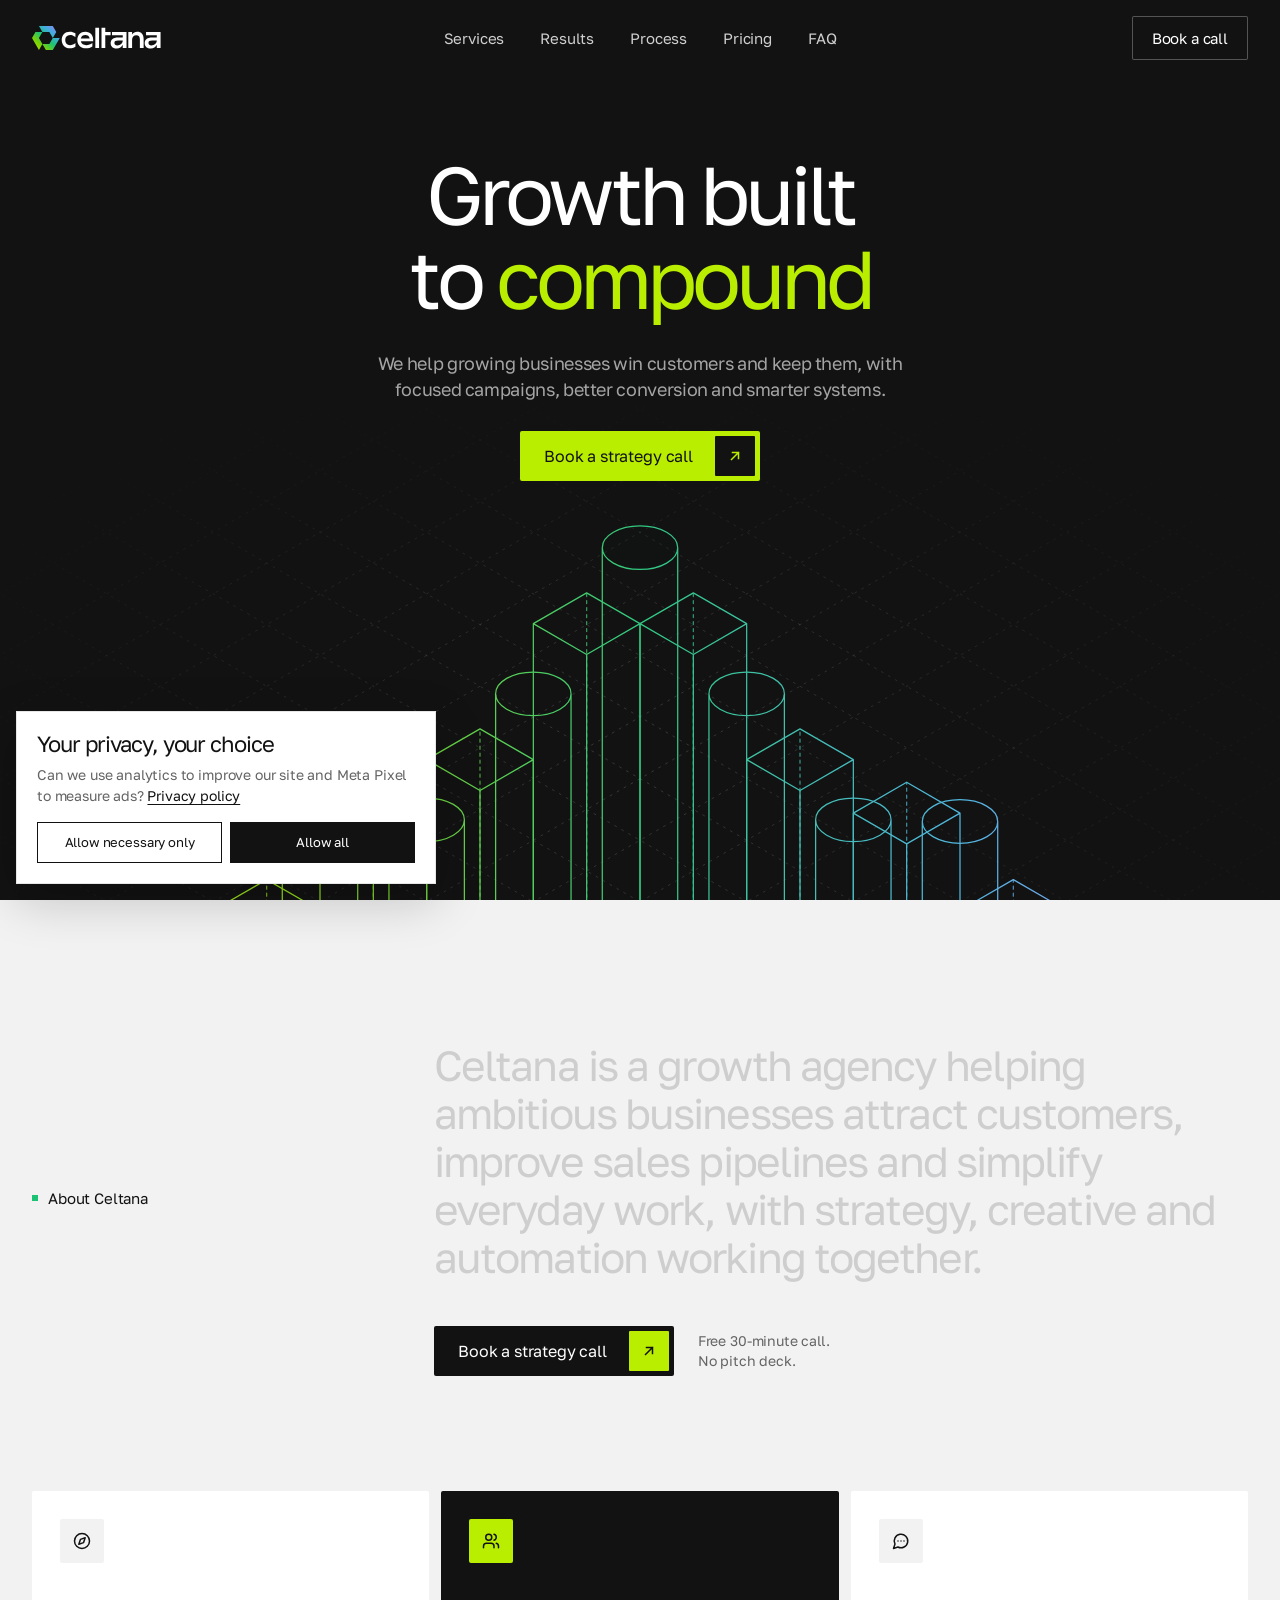
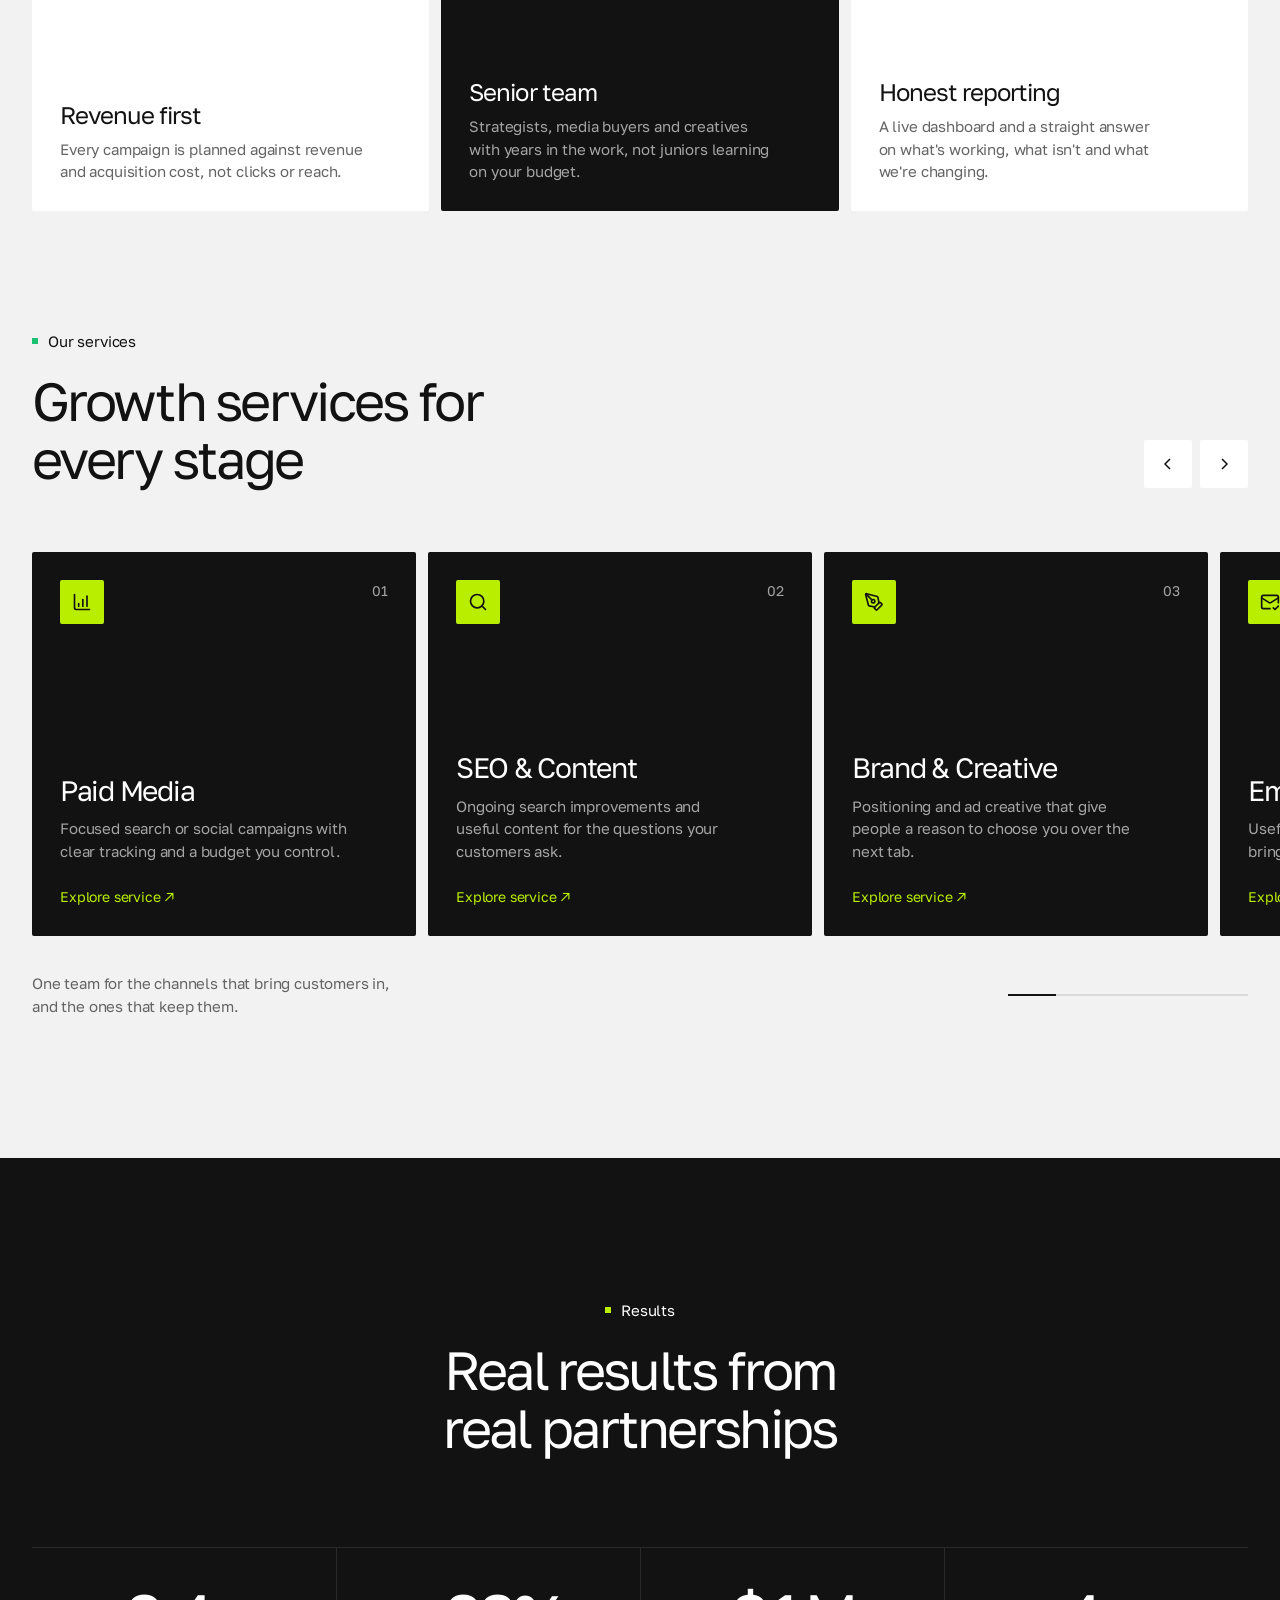
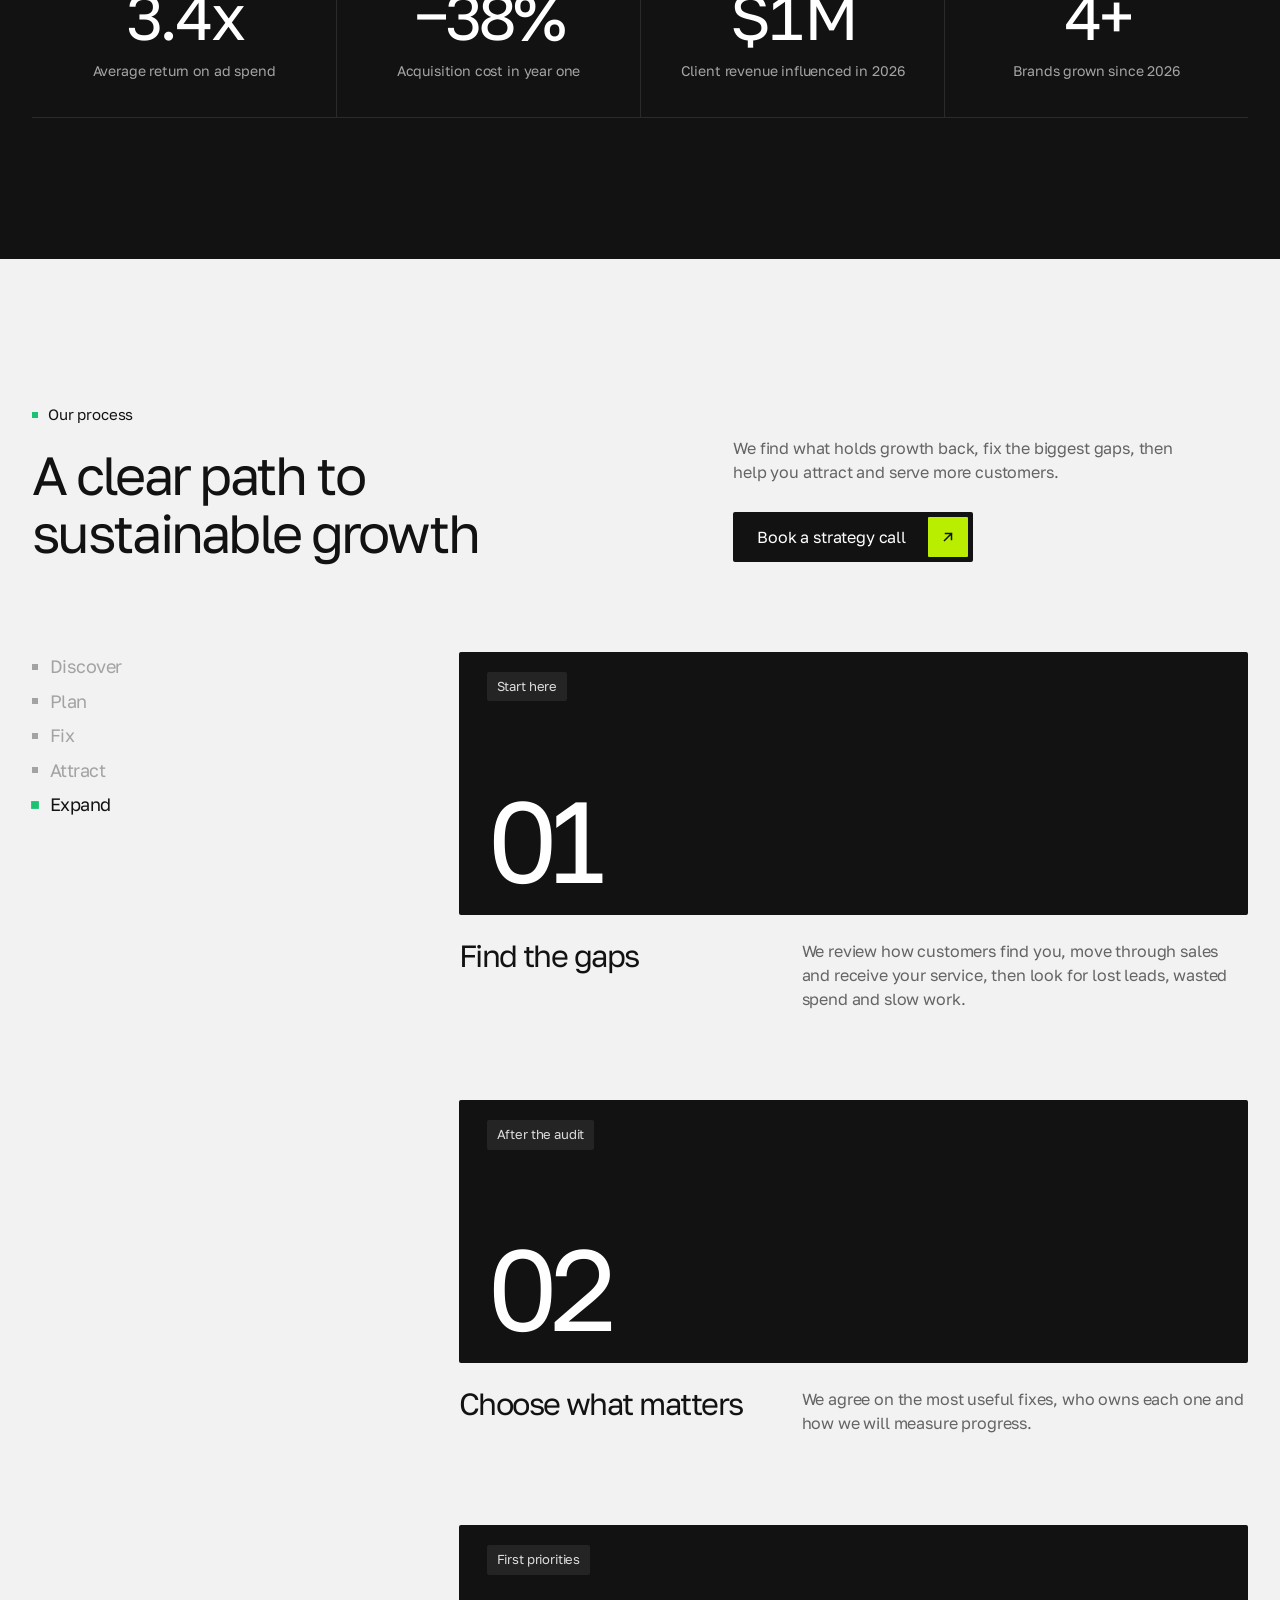
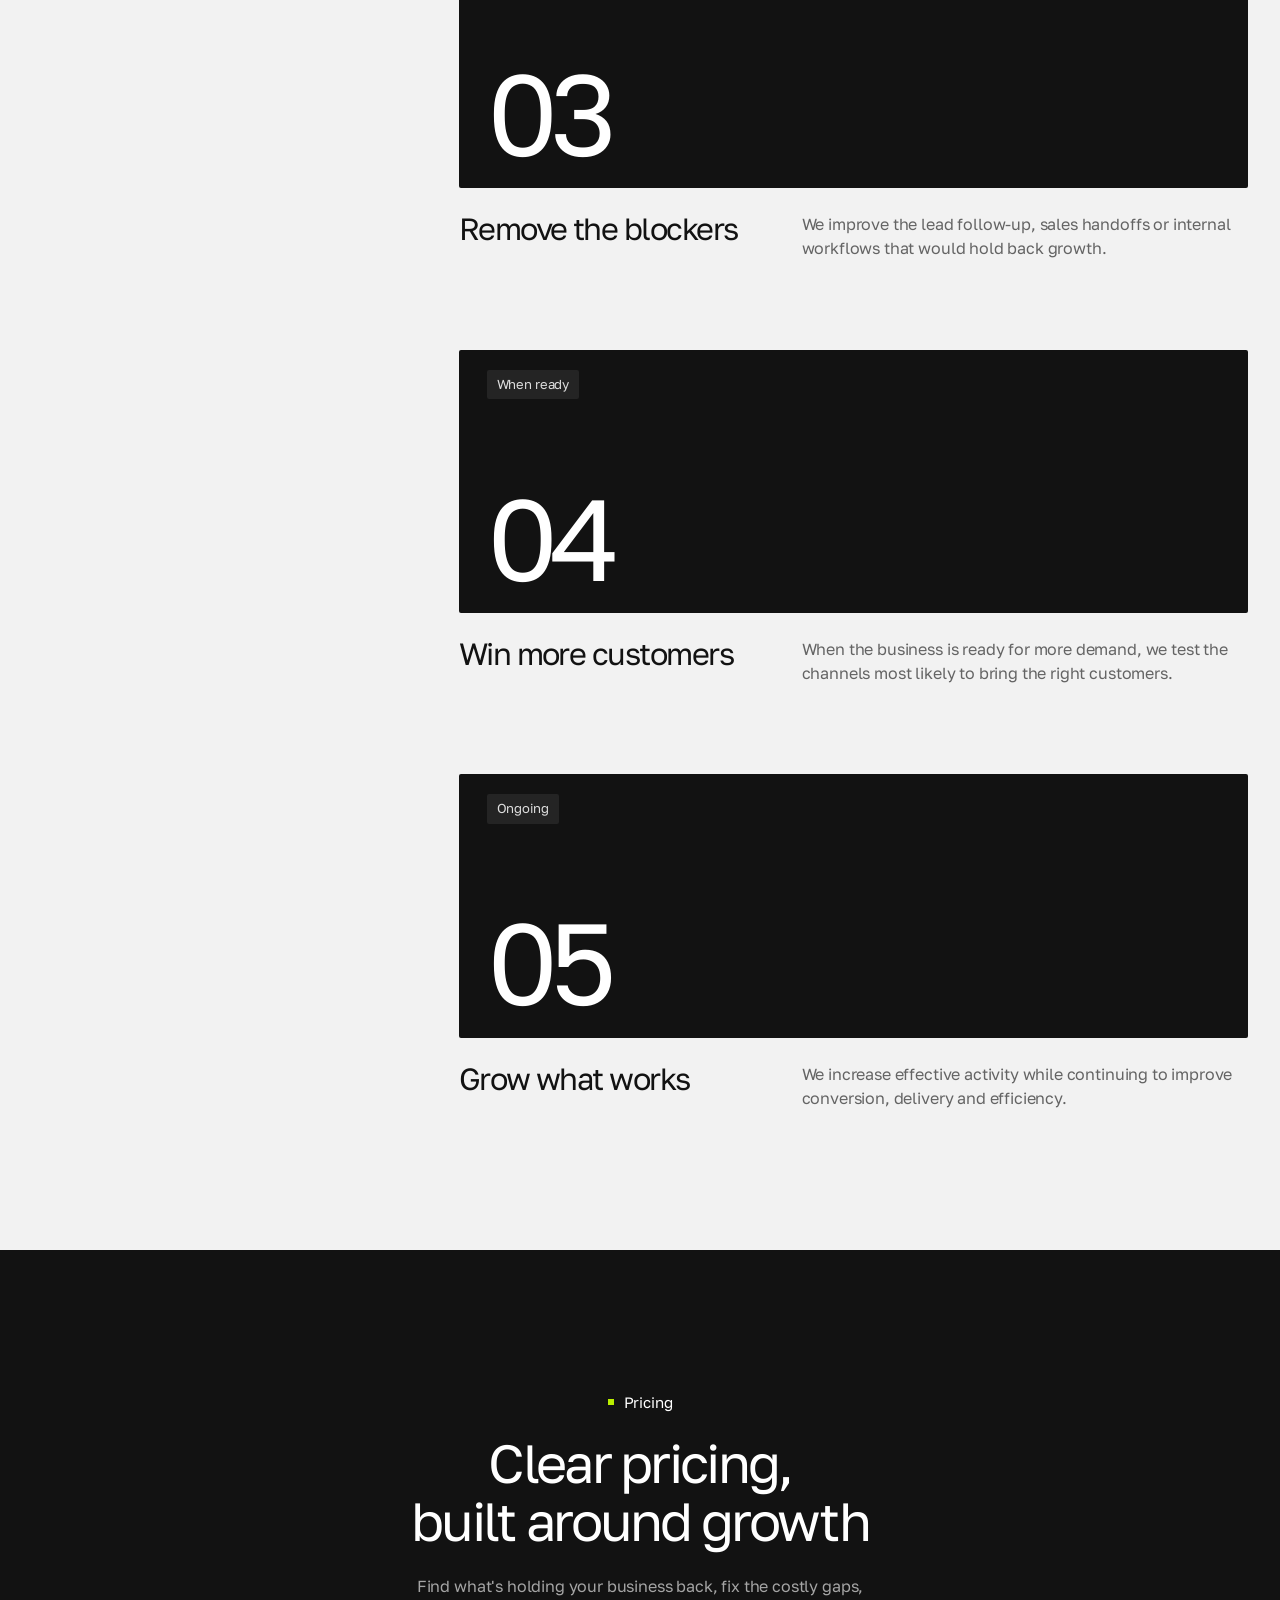
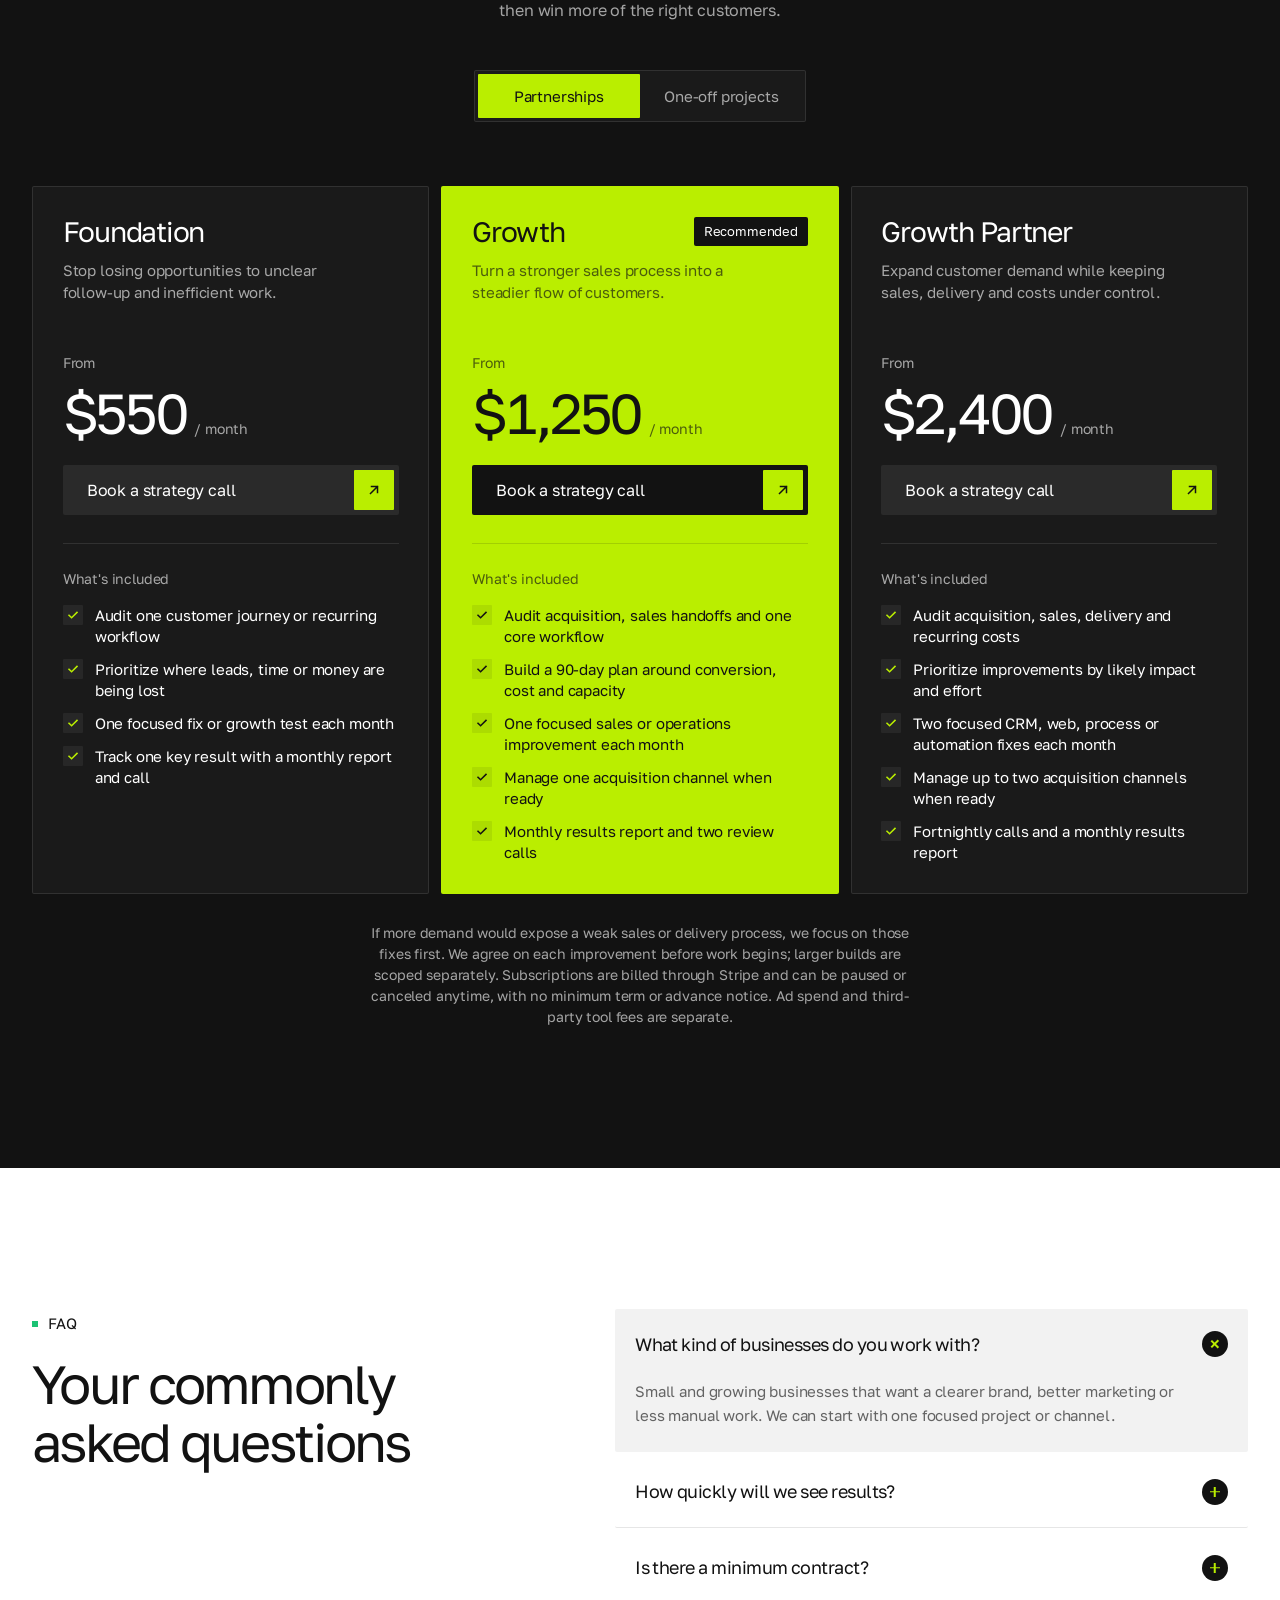
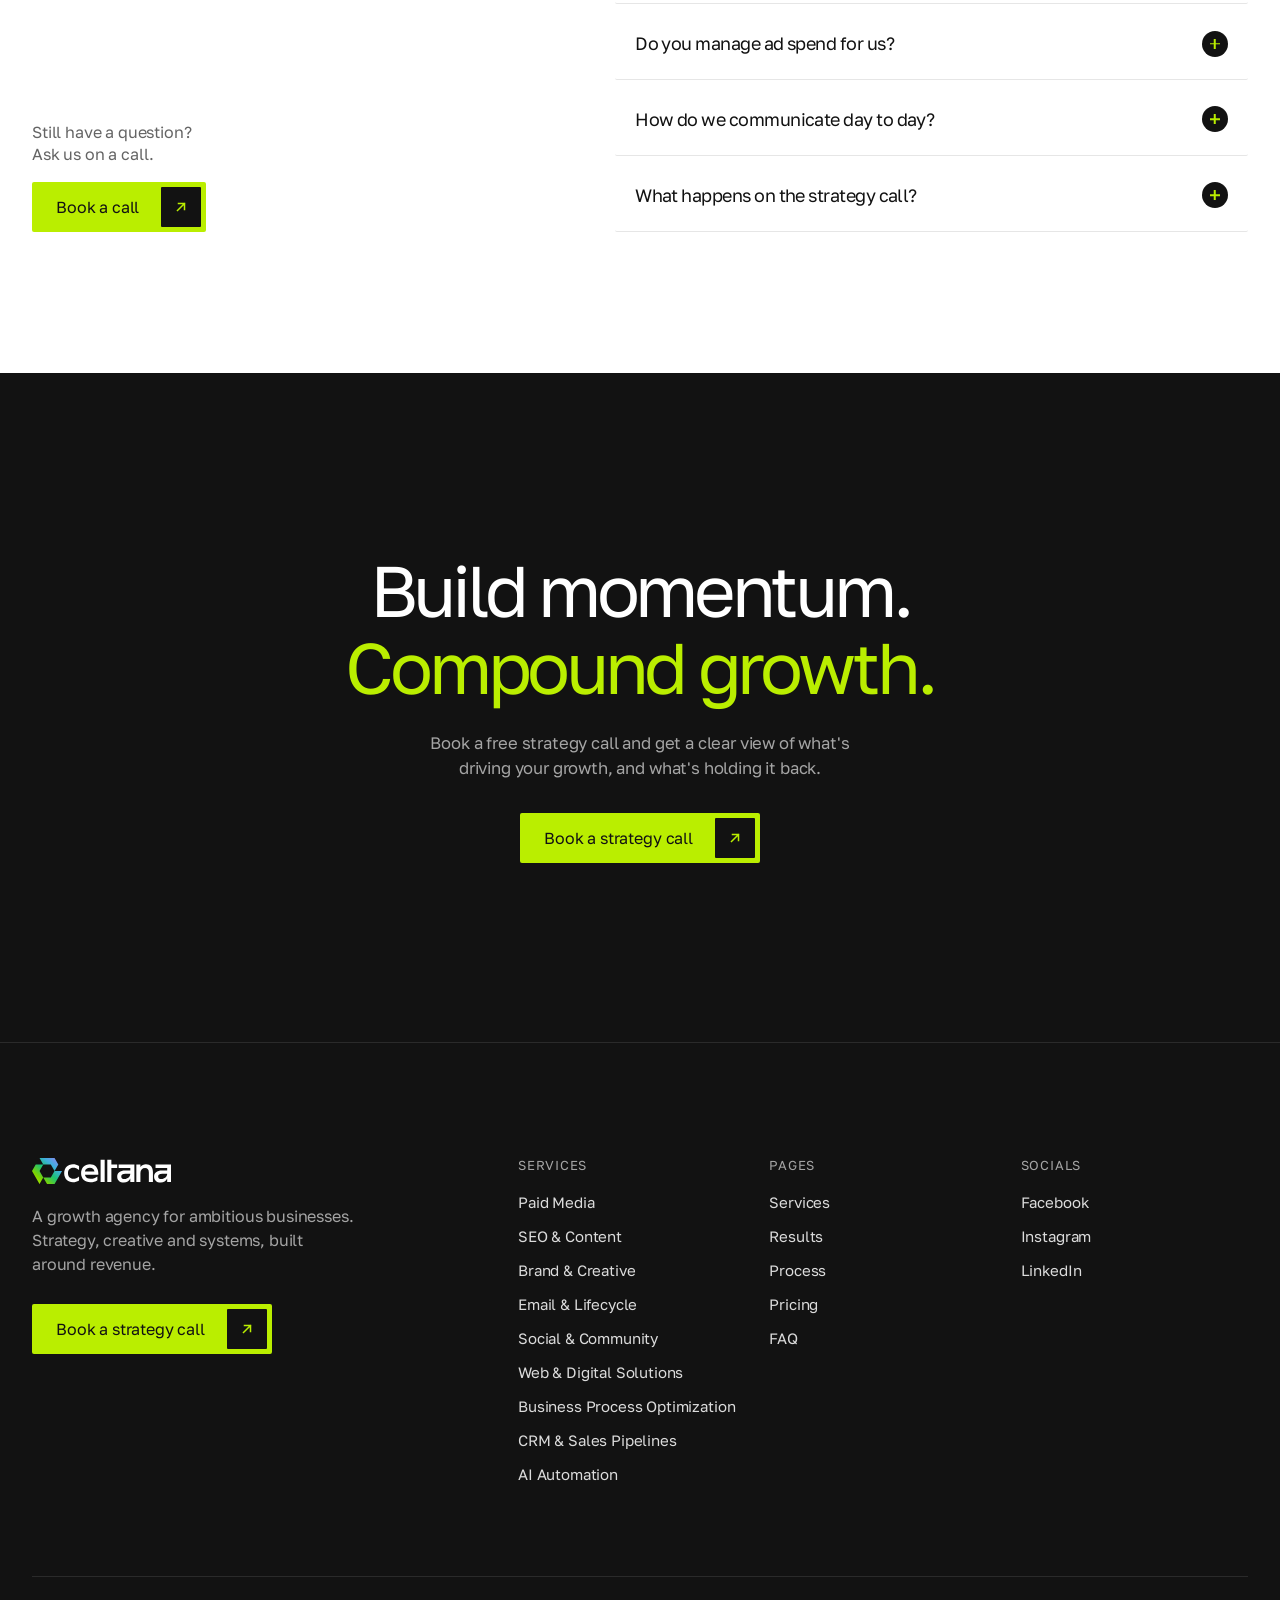
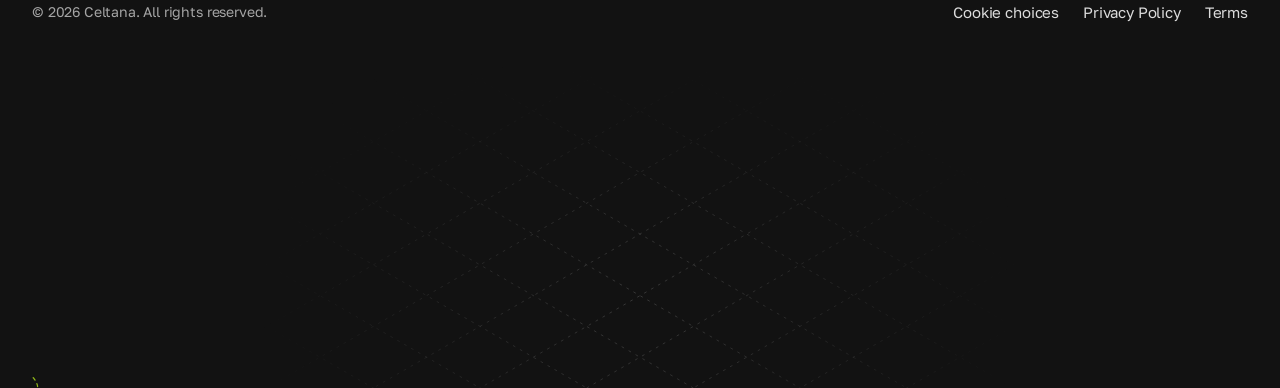
==== commit de873006: "Publish 366a00ce40e8210dfa44770087d5dce6d5371c0c" ====
--- a/index.html
+++ b/index.html
@@ -69,4 +69,4 @@
   document.addEventListener("celtana:analytics-consent", startPostHog, { once: true });
   try { if (JSON.parse(localStorage.getItem("celtana-consent"))?.analytics) startPostHog(); } catch (_) {}
 })();</script><link rel="preconnect" href="https://fonts.googleapis.com"><link rel="preconnect" href="https://fonts.gstatic.com" crossorigin><link href="https://fonts.googleapis.com/css2?family=Golos+Text:wght@400;500&display=swap" rel="stylesheet"><script>document.documentElement.classList.remove("no-js");</script><link rel="stylesheet" href="/_astro/Footer.D3UJprCQ.css"><link rel="stylesheet" href="/_astro/index.C4So1NSG.css"><style>.cta[data-astro-cid-f3wvl5jl]{isolation:isolate;text-align:center;padding-block:clamp(120px,14vw,200px);position:relative;overflow:hidden}.inner[data-astro-cid-f3wvl5jl]{justify-items:center;gap:24px;display:grid}h2[data-astro-cid-f3wvl5jl]{letter-spacing:-.06em;max-width:14ch;font-size:clamp(40px,5.6vw,80px)}em[data-astro-cid-f3wvl5jl]{color:var(--accent);font-style:normal}p[data-astro-cid-f3wvl5jl]{color:var(--muted-on-dark);max-width:44ch;margin-bottom:8px;font-size:clamp(16px,1.3vw,18px)}
-</style></head><body><header class="header" data-header data-astro-cid-kgevm5mn><div class="container inner" data-astro-cid-kgevm5mn><a href="/" class="brand" data-astro-cid-kgevm5mn><svg viewBox="0 0 958.89 179.00" role="img" aria-label="Celtana home" xmlns="http://www.w3.org/2000/svg"><defs><linearGradient id="cg-fxg7l6" x1="0" y1="1" x2="1" y2="0"><stop offset="0" stop-color="#BAEE00"></stop><stop offset=".25" stop-color="#7ED300"></stop><stop offset=".5" stop-color="#1CC274"></stop><stop offset=".7" stop-color="#3FAEDD"></stop><stop offset="1" stop-color="#A47DF7"></stop></linearGradient></defs><path fill="url(#cg-fxg7l6)" fill-rule="evenodd" d="M51.73 0.00L77.63 44.75L25.87 44.75L0.00 89.50L51.73 179.00L77.63 134.25L103.50 179.00L155.26 179.00L207.00 89.50L155.26 89.50L181.13 44.75L155.26 0.00L51.73 0.00ZM77.63 44.75L129.37 44.75L155.26 89.50L129.37 134.25L77.63 134.25L51.73 89.50L77.63 44.75Z"></path><path fill="currentColor" fill-rule="evenodd" d="M323.97 54.54L323.97 82.58C309.94 70.56 297.91 66.55 283.87 66.55C259.81 66.55 247.78 82.58 247.78 104.60C247.78 126.63 261.82 142.65 283.87 142.65C299.91 142.65 311.94 136.65 323.97 126.63L323.97 154.67C309.94 162.68 297.91 166.68 281.87 166.68C245.78 166.68 221.72 140.65 221.72 104.60C221.72 68.56 245.78 42.52 281.87 42.52C297.91 42.52 309.94 46.53 323.97 54.54Z M456.31 114.62L364.08 114.62C368.09 134.64 384.13 142.65 404.18 142.65C422.22 142.65 436.26 136.65 450.29 126.63L450.29 152.67C438.26 162.68 420.22 166.68 402.17 166.68C362.07 166.68 338.01 140.65 338.01 104.60C338.01 68.56 362.07 42.52 398.16 42.52C436.26 42.52 460.32 68.56 456.31 114.62ZM364.08 92.59L430.24 92.59C426.23 74.57 416.21 66.55 398.16 66.55C380.12 66.55 368.09 74.57 364.08 92.59Z M472.35 12.48L500.42 12.48L500.42 164.68L472.35 164.68L472.35 12.48Z M518.47 12.48L546.54 12.48L546.54 44.53L586.64 44.53L586.64 68.56L546.54 68.56L546.54 164.68L518.47 164.68L518.47 12.48Z M596.67 44.53L704.94 44.53L704.94 164.68L676.87 164.68L676.87 140.65C668.85 158.67 652.81 168.69 632.76 168.69C604.69 168.69 586.64 152.67 586.64 128.64C586.64 102.60 606.69 86.58 640.78 86.58L676.87 86.58L676.87 68.56L596.67 68.56L596.67 44.53ZM676.87 108.61L642.78 108.61C622.73 108.61 614.71 114.62 614.71 126.63C614.71 138.65 622.73 144.66 636.77 144.66C658.82 144.66 676.87 128.64 676.87 108.61Z M718.37 44.53L746.44 44.53L746.44 62.55C756.47 48.53 768.50 42.52 784.54 42.52C816.62 42.52 832.66 62.55 832.66 96.59L832.66 164.68L804.59 164.68L804.59 100.60C804.59 78.57 796.57 68.56 778.52 68.56C758.47 68.56 746.44 82.58 746.44 102.60L746.44 164.68L718.37 164.68L718.37 44.53Z M850.62 44.53L958.89 44.53L958.89 164.68L930.82 164.68L930.82 140.65C922.80 158.67 906.76 168.69 886.71 168.69C858.64 168.69 840.60 152.67 840.60 128.64C840.60 102.60 860.65 86.58 894.73 86.58L930.82 86.58L930.82 68.56L850.62 68.56L850.62 44.53ZM930.82 108.61L896.74 108.61C876.69 108.61 868.67 114.62 868.67 126.63C868.67 138.65 876.69 144.66 890.72 144.66C912.78 144.66 930.82 128.64 930.82 108.61Z"></path></svg></a><nav aria-label="Primary" data-astro-cid-kgevm5mn><ul data-astro-cid-kgevm5mn><li data-astro-cid-kgevm5mn><a href="/#services" data-astro-cid-kgevm5mn>Services</a></li><li data-astro-cid-kgevm5mn><a href="/#results" data-astro-cid-kgevm5mn>Results</a></li><li data-astro-cid-kgevm5mn><a href="/#process" data-astro-cid-kgevm5mn>Process</a></li><li data-astro-cid-kgevm5mn><a href="/#pricing" data-astro-cid-kgevm5mn>Pricing</a></li><li data-astro-cid-kgevm5mn><a href="/#faq" data-astro-cid-kgevm5mn>FAQ</a></li></ul></nav><div class="end" data-astro-cid-kgevm5mn><a class="btn btn-outline nav-cta" href="https://calendly.com/celtana/strategy-call" data-posthog-event="booking_link_clicked" target="_blank" rel="noopener"><span>Book a call</span></a><button class="menu-btn" type="button" aria-expanded="false" aria-controls="mobile-nav" aria-label="Open menu" data-astro-cid-kgevm5mn><span data-astro-cid-kgevm5mn></span><span data-astro-cid-kgevm5mn></span></button></div></div><div class="mobile-nav" id="mobile-nav" hidden data-astro-cid-kgevm5mn><ul data-astro-cid-kgevm5mn><li data-astro-cid-kgevm5mn><a href="/#services" data-astro-cid-kgevm5mn>Services</a></li><li data-astro-cid-kgevm5mn><a href="/#results" data-astro-cid-kgevm5mn>Results</a></li><li data-astro-cid-kgevm5mn><a href="/#process" data-astro-cid-kgevm5mn>Process</a></li><li data-astro-cid-kgevm5mn><a href="/#pricing" data-astro-cid-kgevm5mn>Pricing</a></li><li data-astro-cid-kgevm5mn><a href="/#faq" data-astro-cid-kgevm5mn>FAQ</a></li></ul></div></header><script type="module">var e=document.querySelector(`[data-header]`),t=document.querySelector(`.menu-btn`),n=document.getElementById(`mobile-nav`);if(e){let t=window.scrollY,r=()=>{let r=window.scrollY;e.classList.toggle(`is-scrolled`,r>24),e.classList.toggle(`is-hidden`,r>400&&r>t&&n?.hidden!==!1),t=r};r(),window.addEventListener(`scroll`,r,{passive:!0})}if(t&&n){let e=e=>{t.setAttribute(`aria-expanded`,String(e)),n.hidden=!e};t.addEventListener(`click`,()=>e(n.hidden)),n.querySelectorAll(`a`).forEach(t=>t.addEventListener(`click`,()=>e(!1)))}</script><main><section class="hero dark" id="top" data-astro-cid-yodha2z4><div class="figure" data-astro-cid-yodha2z4><div class="blocks-chart" aria-hidden="true" data-astro-cid-i5zgjwo4><canvas data-blocks-chart data-mode="w" data-astro-cid-i5zgjwo4></canvas></div><script type="module" src="/_astro/BlocksChart.astro_astro_type_script_index_0_lang.DUdlTAFC.js"></script></div><div class="container content" data-astro-cid-yodha2z4><h1 data-astro-cid-yodha2z4><span class="line" data-astro-cid-yodha2z4><span data-astro-cid-yodha2z4>Growth built</span></span><span class="line" data-astro-cid-yodha2z4><span data-astro-cid-yodha2z4>to <em data-astro-cid-yodha2z4>compound</em></span></span></h1><div class="intro" data-figure-avoid data-astro-cid-yodha2z4><p data-astro-cid-yodha2z4>We help growing businesses win customers and keep them, with focused campaigns, better conversion and smarter systems.</p><a class="btn" href="https://calendly.com/celtana/strategy-call" data-posthog-event="booking_link_clicked" target="_blank" rel="noopener"><span>Book a strategy call</span><span class="arrow" aria-hidden="true"><svg width="14" height="14" viewBox="0 0 14 14" fill="none"><path d="M3.5 10.5l7-7M4.5 3.5h6v6" stroke="currentColor" stroke-width="1.5" stroke-linecap="square"></path></svg><svg width="14" height="14" viewBox="0 0 14 14" fill="none"><path d="M3.5 10.5l7-7M4.5 3.5h6v6" stroke="currentColor" stroke-width="1.5" stroke-linecap="square"></path></svg></span></a></div></div></section><section class="section about" id="about" data-astro-cid-5gtlsymu><div class="container" data-astro-cid-5gtlsymu><div class="statement" data-astro-cid-5gtlsymu><span class="label" data-reveal data-astro-cid-5gtlsymu>About Celtana</span><div data-astro-cid-5gtlsymu><p class="big" data-words data-astro-cid-5gtlsymu><span data-astro-cid-5gtlsymu>Celtana </span><span data-astro-cid-5gtlsymu>is </span><span data-astro-cid-5gtlsymu>a </span><span data-astro-cid-5gtlsymu>growth </span><span data-astro-cid-5gtlsymu>agency </span><span data-astro-cid-5gtlsymu>helping </span><span data-astro-cid-5gtlsymu>ambitious </span><span data-astro-cid-5gtlsymu>businesses </span><span data-astro-cid-5gtlsymu>attract </span><span data-astro-cid-5gtlsymu>customers, </span><span data-astro-cid-5gtlsymu>improve </span><span data-astro-cid-5gtlsymu>sales </span><span data-astro-cid-5gtlsymu>pipelines </span><span data-astro-cid-5gtlsymu>and </span><span data-astro-cid-5gtlsymu>simplify </span><span data-astro-cid-5gtlsymu>everyday </span><span data-astro-cid-5gtlsymu>work, </span><span data-astro-cid-5gtlsymu>with </span><span data-astro-cid-5gtlsymu>strategy, </span><span data-astro-cid-5gtlsymu>creative </span><span data-astro-cid-5gtlsymu>and </span><span data-astro-cid-5gtlsymu>automation </span><span data-astro-cid-5gtlsymu>working </span><span data-astro-cid-5gtlsymu>together. </span></p><div class="row" data-reveal data-astro-cid-5gtlsymu><a class="btn btn-dark" href="https://calendly.com/celtana/strategy-call" data-posthog-event="booking_link_clicked" target="_blank" rel="noopener"><span>Book a strategy call</span><span class="arrow" aria-hidden="true"><svg width="14" height="14" viewBox="0 0 14 14" fill="none"><path d="M3.5 10.5l7-7M4.5 3.5h6v6" stroke="currentColor" stroke-width="1.5" stroke-linecap="square"></path></svg><svg width="14" height="14" viewBox="0 0 14 14" fill="none"><path d="M3.5 10.5l7-7M4.5 3.5h6v6" stroke="currentColor" stroke-width="1.5" stroke-linecap="square"></path></svg></span></a><span class="note" data-astro-cid-5gtlsymu>Free 30-minute call.<br data-astro-cid-5gtlsymu>No pitch deck.</span></div></div></div><div class="pillars" data-astro-cid-5gtlsymu><article class="pillar" data-icon-trigger data-reveal style="--d:0s" data-astro-cid-5gtlsymu><span class="icon" data-astro-cid-5gtlsymu><style>astro-island,astro-slot,astro-static-slot{display:contents}</style><script>(function(){let e=(e,t,n)=>{let r=async()=>{await(await e())()},i=typeof t.value==`object`?t.value:void 0,a={rootMargin:i==null?void 0:i.rootMargin},o=new IntersectionObserver(e=>{for(let t of e)if(t.isIntersecting){o.disconnect(),r();break}},a);for(let e of n.children)o.observe(e)};(self.Astro||(self.Astro={})).visible=e,window.dispatchEvent(new Event(`astro:visible`))})();</script><script>(function(){function e(t){"@babel/helpers - typeof";return e=typeof Symbol==`function`&&typeof Symbol.iterator==`symbol`?function(e){return typeof e}:function(e){return e&&typeof Symbol==`function`&&e.constructor===Symbol&&e!==Symbol.prototype?`symbol`:typeof e},e(t)}function t(t,n){if(e(t)!=`object`||!t)return t;var r;if(typeof Symbol<`u`&&(r=t[Symbol.toPrimitive])!==void 0){var i=r.call(t,n||`default`);if(e(i)!=`object`)return i;throw TypeError(`@@toPrimitive must return a primitive value.`)}return(n===`string`?String:Number)(t)}function n(n){var r=t(n,`string`);return e(r)==`symbol`?r:r+``}function r(e,t,r){return(t=n(t))in e?Object.defineProperty(e,t,{value:r,enumerable:!0,configurable:!0,writable:!0}):e[t]=r,e}let i=/* @__PURE__ */ new Set([`__proto__`,`constructor`,`prototype`]);{let e={0:e=>a(e),1:e=>n(e),2:e=>new RegExp(e),3:e=>new Date(e),4:e=>new Map(n(e)),5:e=>new Set(n(e)),6:e=>BigInt(e),7:e=>new URL(e),8:e=>new Uint8Array(e),9:e=>new Uint16Array(e),10:e=>new Uint32Array(e),11:e=>1/0*e},t=t=>{let[n,r]=t;return n in e?e[n](r):void 0},n=e=>e.map(t),a=e=>typeof e!=`object`||!e?e:Object.fromEntries(Object.entries(e).map(([e,n])=>[e,t(n)]));class o extends HTMLElement{constructor(...e){super(...e),r(this,`Component`,void 0),r(this,`hydrator`,void 0),r(this,`hydrate`,async()=>{var e;if(!this.hydrator||!this.isConnected)return;let t=(e=this.parentElement)==null?void 0:e.closest(`astro-island[ssr]`);if(t){t.addEventListener(`astro:hydrate`,this.hydrate,{once:!0});return}let n=this.querySelectorAll(`astro-slot`),r={},i=this.querySelectorAll(`template[data-astro-template]`);for(let e of i){let t=e.closest(this.tagName);t!=null&&t.isSameNode(this)&&(r[e.getAttribute(`data-astro-template`)||`default`]=e.innerHTML,e.remove())}for(let e of n){let t=e.closest(this.tagName);t!=null&&t.isSameNode(this)&&(r[e.getAttribute(`name`)||`default`]=e.innerHTML)}let o;try{o=this.hasAttribute(`props`)?a(JSON.parse(this.getAttribute(`props`))):{}}catch(e){let t=this.getAttribute(`component-url`)||`<unknown>`,n=this.getAttribute(`component-export`);throw n&&(t+=` (export ${n})`),console.error(`[hydrate] Error parsing props for component ${t}`,this.getAttribute(`props`),e),e}await this.hydrator(this)(this.Component,o,r,{client:this.getAttribute(`client`)}),this.removeAttribute(`ssr`),this.dispatchEvent(new CustomEvent(`astro:hydrate`))}),r(this,`unmount`,()=>{this.isConnected||this.dispatchEvent(new CustomEvent(`astro:unmount`))})}disconnectedCallback(){document.removeEventListener(`astro:after-swap`,this.unmount),document.addEventListener(`astro:after-swap`,this.unmount,{once:!0})}connectedCallback(){if(!this.hasAttribute(`await-children`)||document.readyState===`interactive`||document.readyState===`complete`)this.childrenConnectedCallback();else{let e=()=>{document.removeEventListener(`DOMContentLoaded`,e),t.disconnect(),this.childrenConnectedCallback()},t=new MutationObserver(()=>{var t;((t=this.lastChild)==null?void 0:t.nodeType)===Node.COMMENT_NODE&&this.lastChild.nodeValue===`astro:end`&&(this.lastChild.remove(),e())});t.observe(this,{childList:!0}),document.addEventListener(`DOMContentLoaded`,e)}}async childrenConnectedCallback(){let e=this.getAttribute(`before-hydration-url`);e&&await import(e),this.start()}getRetryImportUrl(e){let t=new URL(e,document.baseURI);return t.searchParams.set(`astro-retry`,Date.now().toString()),t.toString()}async importWithRetry(e){try{return await import(e)}catch(t){return await new Promise(e=>setTimeout(e,1e3)),import(this.getRetryImportUrl(e))}}handleHydrationError(e){let t=this.getAttribute(`component-url`),n=new CustomEvent(`astro:hydration-error`,{cancelable:!0,bubbles:!0,composed:!0,detail:{error:e,componentUrl:t}});this.dispatchEvent(n)&&console.error(`[astro-island] Error hydrating ${t}`,e)}async start(){let e=JSON.parse(this.getAttribute(`opts`)),t=this.getAttribute(`client`);if(Astro[t]===void 0)window.addEventListener(`astro:${t}`,()=>this.start(),{once:!0});else try{await Astro[t](async()=>{let e=this.getAttribute(`renderer-url`);try{let[t,{default:n}]=await Promise.all([this.importWithRetry(this.getAttribute(`component-url`)),e?this.importWithRetry(e):Promise.resolve({default:()=>()=>{}})]),r=this.getAttribute(`component-export`)||`default`;if(r.includes(`.`)){this.Component=t;for(let e of r.split(`.`)){if(i.has(e)||!this.Component||typeof this.Component!=`object`&&typeof this.Component!=`function`||!Object.hasOwn(this.Component,e))throw Error(`Invalid component export path: ${r}`);this.Component=this.Component[e]}}else{if(i.has(r))throw Error(`Invalid component export path: ${r}`);this.Component=t[r]}return this.hydrator=n,this.hydrate}catch(e){return this.handleHydrationError(e),()=>{}}},e,this)}catch(e){this.handleHydrationError(e)}}attributeChangedCallback(){this.hydrate()}}r(o,`observedAttributes`,[`props`]),customElements.get(`astro-island`)||customElements.define(`astro-island`,o)}})();</script><astro-island uid="alavS" prefix="r18" component-url="/_astro/AnimatedIcon.DIKTA9oH.js" component-export="default" renderer-url="/_astro/client.OzTcoKK0.js" props="{&quot;name&quot;:[0,&quot;compass&quot;],&quot;size&quot;:[0,18],&quot;data-astro-cid-5gtlsymu&quot;:[0,true]}" ssr client="visible" opts="{&quot;name&quot;:&quot;AnimatedIcon&quot;,&quot;value&quot;:true}" await-children><span aria-hidden="true" style="display:inline-flex"><div class="" style="display:inline-flex"><svg fill="none" height="18" stroke="currentColor" stroke-linecap="round" stroke-linejoin="round" stroke-width="2" viewBox="0 0 24 24" width="18" xmlns="http://www.w3.org/2000/svg"><circle cx="12" cy="12" r="10"></circle><polygon points="16.24 7.76 14.12 14.12 7.76 16.24 9.88 9.88 16.24 7.76"></polygon></svg></div></span><!--astro:end--></astro-island></span><div data-astro-cid-5gtlsymu><h3 data-astro-cid-5gtlsymu>Revenue first</h3><p data-astro-cid-5gtlsymu>Every campaign is planned against revenue and acquisition cost, not clicks or reach.</p></div></article><article class="pillar feature" data-icon-trigger data-reveal style="--d:0.08s" data-astro-cid-5gtlsymu><span class="icon" data-astro-cid-5gtlsymu><astro-island uid="ZDtPBd" prefix="r19" component-url="/_astro/AnimatedIcon.DIKTA9oH.js" component-export="default" renderer-url="/_astro/client.OzTcoKK0.js" props="{&quot;name&quot;:[0,&quot;users&quot;],&quot;size&quot;:[0,18],&quot;data-astro-cid-5gtlsymu&quot;:[0,true]}" ssr client="visible" opts="{&quot;name&quot;:&quot;AnimatedIcon&quot;,&quot;value&quot;:true}" await-children><span aria-hidden="true" style="display:inline-flex"><div class="" style="display:inline-flex"><svg fill="none" height="18" stroke="currentColor" stroke-linecap="round" stroke-linejoin="round" stroke-width="2" viewBox="0 0 24 24" width="18" xmlns="http://www.w3.org/2000/svg"><path d="M16 21v-2a4 4 0 0 0-4-4H6a4 4 0 0 0-4 4v2"></path><circle cx="9" cy="7" r="4"></circle><path d="M22 21v-2a4 4 0 0 0-3-3.87"></path><path d="M16 3.13a4 4 0 0 1 0 7.75"></path></svg></div></span><!--astro:end--></astro-island></span><div data-astro-cid-5gtlsymu><h3 data-astro-cid-5gtlsymu>Senior team</h3><p data-astro-cid-5gtlsymu>Strategists, media buyers and creatives with years in the work, not juniors learning on your budget.</p></div></article><article class="pillar" data-icon-trigger data-reveal style="--d:0.16s" data-astro-cid-5gtlsymu><span class="icon" data-astro-cid-5gtlsymu><astro-island uid="cDyqT" prefix="r20" component-url="/_astro/AnimatedIcon.DIKTA9oH.js" component-export="default" renderer-url="/_astro/client.OzTcoKK0.js" props="{&quot;name&quot;:[0,&quot;message-circle-more&quot;],&quot;size&quot;:[0,18],&quot;data-astro-cid-5gtlsymu&quot;:[0,true]}" ssr client="visible" opts="{&quot;name&quot;:&quot;AnimatedIcon&quot;,&quot;value&quot;:true}" await-children><span aria-hidden="true" style="display:inline-flex"><div class="" style="display:inline-flex"><svg fill="none" height="18" stroke="currentColor" stroke-linecap="round" stroke-linejoin="round" stroke-width="2" viewBox="0 0 24 24" width="18" xmlns="http://www.w3.org/2000/svg"><path d="M7.9 20A9 9 0 1 0 4 16.1L2 22Z"></path><path d="M8 12h.01"></path><path d="M12 12h.01"></path><path d="M16 12h.01"></path></svg></div></span><!--astro:end--></astro-island></span><div data-astro-cid-5gtlsymu><h3 data-astro-cid-5gtlsymu>Honest reporting</h3><p data-astro-cid-5gtlsymu>A live dashboard and a straight answer on what&#39;s working, what isn&#39;t and what we&#39;re changing.</p></div></article></div></div></section><script type="module">document.querySelectorAll(`[data-words]`).forEach(e=>{let t=[...e.querySelectorAll(`span`)],n=!1,r=()=>{n=!1;let r=e.getBoundingClientRect(),i=window.innerHeight,a=i*.85,o=i*.35,s=Math.min(1,Math.max(0,(a-r.top)/(a-o+r.height*.6))),c=Math.round(s*t.length);t.forEach((e,t)=>e.classList.toggle(`on`,t<c))},i=()=>{n||(n=!0,requestAnimationFrame(r))};window.addEventListener(`scroll`,i,{passive:!0}),window.addEventListener(`resize`,i),r()});</script><section class="section services" id="services" data-astro-cid-j2lavqje><div class="container" data-astro-cid-j2lavqje><div class="head" data-astro-cid-j2lavqje><div data-reveal data-astro-cid-j2lavqje><span class="label" data-astro-cid-j2lavqje>Our services</span><h2 class="h2" data-astro-cid-j2lavqje>Growth services for<br data-astro-cid-j2lavqje>every stage</h2></div><div class="controls" data-reveal style="--d:.1s" data-astro-cid-j2lavqje><button type="button" class="nav-btn" data-prev aria-label="Previous service" data-astro-cid-j2lavqje><svg width="16" height="16" viewBox="0 0 16 16" fill="none" data-astro-cid-j2lavqje><path d="M10 3L5 8l5 5" stroke="currentColor" stroke-width="1.5" data-astro-cid-j2lavqje></path></svg></button><button type="button" class="nav-btn" data-next aria-label="Next service" data-astro-cid-j2lavqje><svg width="16" height="16" viewBox="0 0 16 16" fill="none" data-astro-cid-j2lavqje><path d="M6 3l5 5-5 5" stroke="currentColor" stroke-width="1.5" data-astro-cid-j2lavqje></path></svg></button></div></div></div><div class="viewport" data-carousel data-astro-cid-j2lavqje><ul class="track" data-astro-cid-j2lavqje><li class="card" data-icon-trigger data-reveal style="--d:0s" data-astro-cid-j2lavqje><a class="card-link" href="/services/paid-media/" aria-label="Explore Paid Media" data-astro-cid-j2lavqje><div class="card-top" data-astro-cid-j2lavqje><span class="icon" data-astro-cid-j2lavqje><astro-island uid="1YB6r1" prefix="r21" component-url="/_astro/AnimatedIcon.DIKTA9oH.js" component-export="default" renderer-url="/_astro/client.OzTcoKK0.js" props="{&quot;name&quot;:[0,&quot;chart-column-increasing&quot;],&quot;size&quot;:[0,20],&quot;data-astro-cid-j2lavqje&quot;:[0,true]}" ssr client="visible" opts="{&quot;name&quot;:&quot;AnimatedIcon&quot;,&quot;value&quot;:true}" await-children><span aria-hidden="true" style="display:inline-flex"><div class="" style="display:inline-flex"><svg fill="none" height="20" stroke="currentColor" stroke-linecap="round" stroke-linejoin="round" stroke-width="2" viewBox="0 0 24 24" width="20" xmlns="http://www.w3.org/2000/svg"><path d="M13 17V9" pathLength="1" stroke-dashoffset="0" stroke-dasharray="1 1" style="opacity:1"></path><path d="M18 17V5" pathLength="1" stroke-dashoffset="0" stroke-dasharray="1 1" style="opacity:1"></path><path d="M3 3v16a2 2 0 0 0 2 2h16"></path><path d="M8 17v-3" pathLength="1" stroke-dashoffset="0" stroke-dasharray="1 1" style="opacity:1"></path></svg></div></span><!--astro:end--></astro-island></span><span class="num" data-astro-cid-j2lavqje>01</span></div><div class="card-text" data-astro-cid-j2lavqje><h3 data-astro-cid-j2lavqje>Paid Media</h3><p data-astro-cid-j2lavqje>Focused search or social campaigns with clear tracking and a budget you control.</p><span class="explore" data-astro-cid-j2lavqje>Explore service ↗</span></div></a></li><li class="card" data-icon-trigger data-reveal style="--d:0.08s" data-astro-cid-j2lavqje><a class="card-link" href="/services/seo-content/" aria-label="Explore SEO &amp; Content" data-astro-cid-j2lavqje><div class="card-top" data-astro-cid-j2lavqje><span class="icon" data-astro-cid-j2lavqje><astro-island uid="Z2mhmA3" prefix="r22" component-url="/_astro/AnimatedIcon.DIKTA9oH.js" component-export="default" renderer-url="/_astro/client.OzTcoKK0.js" props="{&quot;name&quot;:[0,&quot;search&quot;],&quot;size&quot;:[0,20],&quot;data-astro-cid-j2lavqje&quot;:[0,true]}" ssr client="visible" opts="{&quot;name&quot;:&quot;AnimatedIcon&quot;,&quot;value&quot;:true}" await-children><span aria-hidden="true" style="display:inline-flex"><div class="" style="display:inline-flex"><svg fill="none" height="20" stroke="currentColor" stroke-linecap="round" stroke-linejoin="round" stroke-width="2" viewBox="0 0 24 24" width="20" xmlns="http://www.w3.org/2000/svg"><circle cx="11" cy="11" r="8"></circle><path d="m21 21-4.3-4.3"></path></svg></div></span><!--astro:end--></astro-island></span><span class="num" data-astro-cid-j2lavqje>02</span></div><div class="card-text" data-astro-cid-j2lavqje><h3 data-astro-cid-j2lavqje>SEO &amp; Content</h3><p data-astro-cid-j2lavqje>Ongoing search improvements and useful content for the questions your customers ask.</p><span class="explore" data-astro-cid-j2lavqje>Explore service ↗</span></div></a></li><li class="card" data-icon-trigger data-reveal style="--d:0.16s" data-astro-cid-j2lavqje><a class="card-link" href="/services/brand-creative/" aria-label="Explore Brand &amp; Creative" data-astro-cid-j2lavqje><div class="card-top" data-astro-cid-j2lavqje><span class="icon" data-astro-cid-j2lavqje><astro-island uid="ZbDCjO" prefix="r23" component-url="/_astro/AnimatedIcon.DIKTA9oH.js" component-export="default" renderer-url="/_astro/client.OzTcoKK0.js" props="{&quot;name&quot;:[0,&quot;pen-tool&quot;],&quot;size&quot;:[0,20],&quot;data-astro-cid-j2lavqje&quot;:[0,true]}" ssr client="visible" opts="{&quot;name&quot;:&quot;AnimatedIcon&quot;,&quot;value&quot;:true}" await-children><span aria-hidden="true" style="display:inline-flex"><div class="" style="display:inline-flex"><svg fill="none" height="20" stroke="currentColor" stroke-linecap="round" stroke-linejoin="round" stroke-width="2" viewBox="0 0 24 24" width="20" xmlns="http://www.w3.org/2000/svg"><path d="M15.707 21.293a1 1 0 0 1-1.414 0l-1.586-1.586a1 1 0 0 1 0-1.414l5.586-5.586a1 1 0 0 1 1.414 0l1.586 1.586a1 1 0 0 1 0 1.414z"></path><path d="m18 13-1.375-6.874a1 1 0 0 0-.746-.776L3.235 2.028a1 1 0 0 0-1.207 1.207L5.35 15.879a1 1 0 0 0 .776.746L13 18"></path><path d="m2.3 2.3 7.286 7.286"></path><circle cx="11" cy="11" r="2"></circle></svg></div></span><!--astro:end--></astro-island></span><span class="num" data-astro-cid-j2lavqje>03</span></div><div class="card-text" data-astro-cid-j2lavqje><h3 data-astro-cid-j2lavqje>Brand &amp; Creative</h3><p data-astro-cid-j2lavqje>Positioning and ad creative that give people a reason to choose you over the next tab.</p><span class="explore" data-astro-cid-j2lavqje>Explore service ↗</span></div></a></li><li class="card" data-icon-trigger data-reveal style="--d:0.24s" data-astro-cid-j2lavqje><a class="card-link" href="/services/email-lifecycle/" aria-label="Explore Email &amp; Lifecycle" data-astro-cid-j2lavqje><div class="card-top" data-astro-cid-j2lavqje><span class="icon" data-astro-cid-j2lavqje><astro-island uid="23I0S6" prefix="r24" component-url="/_astro/AnimatedIcon.DIKTA9oH.js" component-export="default" renderer-url="/_astro/client.OzTcoKK0.js" props="{&quot;name&quot;:[0,&quot;mail-check&quot;],&quot;size&quot;:[0,20],&quot;data-astro-cid-j2lavqje&quot;:[0,true]}" ssr client="visible" opts="{&quot;name&quot;:&quot;AnimatedIcon&quot;,&quot;value&quot;:true}" await-children><span aria-hidden="true" style="display:inline-flex"><div class="" style="display:inline-flex"><svg fill="none" height="20" stroke="currentColor" stroke-linecap="round" stroke-linejoin="round" stroke-width="2" viewBox="0 0 24 24" width="20" xmlns="http://www.w3.org/2000/svg"><path d="M22 13V6a2 2 0 0 0-2-2H4a2 2 0 0 0-2 2v12c0 1.1.9 2 2 2h8"></path><path d="m22 7-8.97 5.7a1.94 1.94 0 0 1-2.06 0L2 7"></path><path d="m16 19 2 2 4-4" pathLength="1" stroke-dashoffset="0" stroke-dasharray="1 1" style="transform-origin:center;opacity:1"></path></svg></div></span><!--astro:end--></astro-island></span><span class="num" data-astro-cid-j2lavqje>04</span></div><div class="card-text" data-astro-cid-j2lavqje><h3 data-astro-cid-j2lavqje>Email &amp; Lifecycle</h3><p data-astro-cid-j2lavqje>Useful email flows that welcome leads and bring customers back.</p><span class="explore" data-astro-cid-j2lavqje>Explore service ↗</span></div></a></li><li class="card" data-icon-trigger data-reveal style="--d:0.24s" data-astro-cid-j2lavqje><a class="card-link" href="/services/social-community/" aria-label="Explore Social &amp; Community" data-astro-cid-j2lavqje><div class="card-top" data-astro-cid-j2lavqje><span class="icon" data-astro-cid-j2lavqje><astro-island uid="UOB8h" prefix="r25" component-url="/_astro/AnimatedIcon.DIKTA9oH.js" component-export="default" renderer-url="/_astro/client.OzTcoKK0.js" props="{&quot;name&quot;:[0,&quot;message-circle-more&quot;],&quot;size&quot;:[0,20],&quot;data-astro-cid-j2lavqje&quot;:[0,true]}" ssr client="visible" opts="{&quot;name&quot;:&quot;AnimatedIcon&quot;,&quot;value&quot;:true}" await-children><span aria-hidden="true" style="display:inline-flex"><div class="" style="display:inline-flex"><svg fill="none" height="20" stroke="currentColor" stroke-linecap="round" stroke-linejoin="round" stroke-width="2" viewBox="0 0 24 24" width="20" xmlns="http://www.w3.org/2000/svg"><path d="M7.9 20A9 9 0 1 0 4 16.1L2 22Z"></path><path d="M8 12h.01"></path><path d="M12 12h.01"></path><path d="M16 12h.01"></path></svg></div></span><!--astro:end--></astro-island></span><span class="num" data-astro-cid-j2lavqje>05</span></div><div class="card-text" data-astro-cid-j2lavqje><h3 data-astro-cid-j2lavqje>Social &amp; Community</h3><p data-astro-cid-j2lavqje>A consistent organic social presence for one channel, with content your audience can use.</p><span class="explore" data-astro-cid-j2lavqje>Explore service ↗</span></div></a></li><li class="card" data-icon-trigger data-reveal style="--d:0.24s" data-astro-cid-j2lavqje><a class="card-link" href="/services/conversion-web/" aria-label="Explore Web &amp; Digital Solutions" data-astro-cid-j2lavqje><div class="card-top" data-astro-cid-j2lavqje><span class="icon" data-astro-cid-j2lavqje><astro-island uid="Z2qsJ8s" prefix="r26" component-url="/_astro/AnimatedIcon.DIKTA9oH.js" component-export="default" renderer-url="/_astro/client.OzTcoKK0.js" props="{&quot;name&quot;:[0,&quot;cursor-click&quot;],&quot;size&quot;:[0,20],&quot;data-astro-cid-j2lavqje&quot;:[0,true]}" ssr client="visible" opts="{&quot;name&quot;:&quot;AnimatedIcon&quot;,&quot;value&quot;:true}" await-children><span aria-hidden="true" style="display:inline-flex"><div class="" style="display:inline-flex"><svg fill="none" height="20" stroke="currentColor" stroke-linecap="round" stroke-linejoin="round" stroke-width="2" viewBox="0 0 24 24" width="20" xmlns="http://www.w3.org/2000/svg"><path d="M9.037 9.69a.498.498 0 0 1 .653-.653l11 4.5a.5.5 0 0 1-.074.949l-4.349 1.041a1 1 0 0 0-.74.739l-1.04 4.35a.5.5 0 0 1-.95.074z"></path><path d="M14 4.1 12 6"></path><path d="m5.1 8-2.9-.8"></path><path d="m6 12-1.9 2"></path><path d="M7.2 2.2 8 5.1"></path></svg></div></span><!--astro:end--></astro-island></span><span class="num" data-astro-cid-j2lavqje>06</span></div><div class="card-text" data-astro-cid-j2lavqje><h3 data-astro-cid-j2lavqje>Web &amp; Digital Solutions</h3><p data-astro-cid-j2lavqje>Landing pages and small business websites built to turn visits into enquiries or sales.</p><span class="explore" data-astro-cid-j2lavqje>Explore service ↗</span></div></a></li><li class="card" data-icon-trigger data-reveal style="--d:0.24s" data-astro-cid-j2lavqje><a class="card-link" href="/services/process-optimization/" aria-label="Explore Business Process Optimization" data-astro-cid-j2lavqje><div class="card-top" data-astro-cid-j2lavqje><span class="icon" data-astro-cid-j2lavqje><astro-island uid="TxuH1" prefix="r27" component-url="/_astro/AnimatedIcon.DIKTA9oH.js" component-export="default" renderer-url="/_astro/client.OzTcoKK0.js" props="{&quot;name&quot;:[0,&quot;route&quot;],&quot;size&quot;:[0,20],&quot;data-astro-cid-j2lavqje&quot;:[0,true]}" ssr client="visible" opts="{&quot;name&quot;:&quot;AnimatedIcon&quot;,&quot;value&quot;:true}" await-children><span aria-hidden="true" style="display:inline-flex"><div class="" style="display:inline-flex"><svg fill="none" height="20" stroke="currentColor" stroke-linecap="round" stroke-linejoin="round" stroke-width="2" viewBox="0 0 24 24" width="20" xmlns="http://www.w3.org/2000/svg"><circle cx="6" cy="19" r="3"></circle><path d="M9 19h8.5a3.5 3.5 0 0 0 0-7h-11a3.5 3.5 0 0 1 0-7H15"></path><circle cx="18" cy="5" r="3"></circle></svg></div></span><!--astro:end--></astro-island></span><span class="num" data-astro-cid-j2lavqje>07</span></div><div class="card-text" data-astro-cid-j2lavqje><h3 data-astro-cid-j2lavqje>Business Process Optimization</h3><p data-astro-cid-j2lavqje>Simpler handoffs and fewer manual steps in the work your team repeats every day.</p><span class="explore" data-astro-cid-j2lavqje>Explore service ↗</span></div></a></li><li class="card" data-icon-trigger data-reveal style="--d:0.24s" data-astro-cid-j2lavqje><a class="card-link" href="/services/crm-sales-pipelines/" aria-label="Explore CRM &amp; Sales Pipelines" data-astro-cid-j2lavqje><div class="card-top" data-astro-cid-j2lavqje><span class="icon" data-astro-cid-j2lavqje><astro-island uid="3eUBX" prefix="r28" component-url="/_astro/AnimatedIcon.DIKTA9oH.js" component-export="default" renderer-url="/_astro/client.OzTcoKK0.js" props="{&quot;name&quot;:[0,&quot;users&quot;],&quot;size&quot;:[0,20],&quot;data-astro-cid-j2lavqje&quot;:[0,true]}" ssr client="visible" opts="{&quot;name&quot;:&quot;AnimatedIcon&quot;,&quot;value&quot;:true}" await-children><span aria-hidden="true" style="display:inline-flex"><div class="" style="display:inline-flex"><svg fill="none" height="20" stroke="currentColor" stroke-linecap="round" stroke-linejoin="round" stroke-width="2" viewBox="0 0 24 24" width="20" xmlns="http://www.w3.org/2000/svg"><path d="M16 21v-2a4 4 0 0 0-4-4H6a4 4 0 0 0-4 4v2"></path><circle cx="9" cy="7" r="4"></circle><path d="M22 21v-2a4 4 0 0 0-3-3.87"></path><path d="M16 3.13a4 4 0 0 1 0 7.75"></path></svg></div></span><!--astro:end--></astro-island></span><span class="num" data-astro-cid-j2lavqje>08</span></div><div class="card-text" data-astro-cid-j2lavqje><h3 data-astro-cid-j2lavqje>CRM &amp; Sales Pipelines</h3><p data-astro-cid-j2lavqje>A clear place to track leads, follow-ups and deals from first contact to close.</p><span class="explore" data-astro-cid-j2lavqje>Explore service ↗</span></div></a></li><li class="card" data-icon-trigger data-reveal style="--d:0.24s" data-astro-cid-j2lavqje><a class="card-link" href="/services/ai-automation/" aria-label="Explore AI Automation" data-astro-cid-j2lavqje><div class="card-top" data-astro-cid-j2lavqje><span class="icon" data-astro-cid-j2lavqje><astro-island uid="27wLjn" prefix="r29" component-url="/_astro/AnimatedIcon.DIKTA9oH.js" component-export="default" renderer-url="/_astro/client.OzTcoKK0.js" props="{&quot;name&quot;:[0,&quot;sparkles&quot;],&quot;size&quot;:[0,20],&quot;data-astro-cid-j2lavqje&quot;:[0,true]}" ssr client="visible" opts="{&quot;name&quot;:&quot;AnimatedIcon&quot;,&quot;value&quot;:true}" await-children><span aria-hidden="true" style="display:inline-flex"><div class="" style="display:inline-flex"><svg fill="none" height="20" stroke="currentColor" stroke-linecap="round" stroke-linejoin="round" stroke-width="2" viewBox="0 0 24 24" width="20" xmlns="http://www.w3.org/2000/svg"><path d="M9.937 15.5A2 2 0 0 0 8.5 14.063l-6.135-1.582a.5.5 0 0 1 0-.962L8.5 9.936A2 2 0 0 0 9.937 8.5l1.582-6.135a.5.5 0 0 1 .963 0L14.063 8.5A2 2 0 0 0 15.5 9.937l6.135 1.581a.5.5 0 0 1 0 .964L15.5 14.063a2 2 0 0 0-1.437 1.437l-1.582 6.135a.5.5 0 0 1-.963 0z"></path><path d="M20 3v4"></path><path d="M22 5h-4"></path><path d="M4 17v2"></path><path d="M5 18H3"></path></svg></div></span><!--astro:end--></astro-island></span><span class="num" data-astro-cid-j2lavqje>09</span></div><div class="card-text" data-astro-cid-j2lavqje><h3 data-astro-cid-j2lavqje>AI Automation</h3><p data-astro-cid-j2lavqje>One practical AI workflow to reduce repetitive work in the tools you already use.</p><span class="explore" data-astro-cid-j2lavqje>Explore service ↗</span></div></a></li></ul></div><div class="container foot" data-reveal data-astro-cid-j2lavqje><p data-astro-cid-j2lavqje>One team for the channels that bring customers in, and the ones that keep them.</p><div class="progress" aria-hidden="true" data-astro-cid-j2lavqje><span data-progress data-astro-cid-j2lavqje></span></div></div></section><script type="module">document.querySelectorAll(`[data-carousel]`).forEach(e=>{let t=e.closest(`section`),n=t.querySelector(`[data-progress]`),r=()=>(e.querySelector(`.card`)?.offsetWidth??320)+12;t.querySelector(`[data-prev]`)?.addEventListener(`click`,()=>e.scrollBy({left:-r(),behavior:`smooth`})),t.querySelector(`[data-next]`)?.addEventListener(`click`,()=>e.scrollBy({left:r(),behavior:`smooth`}));let i=()=>{let t=e.scrollWidth-e.clientWidth,r=t>0?e.scrollLeft/t:0;n&&(n.style.transform=`scaleX(${.2+.8*r})`)};e.addEventListener(`scroll`,i,{passive:!0}),i();let a=!1,o=0,s=0,c=!1;e.addEventListener(`pointerdown`,t=>{t.pointerType===`mouse`&&(a=!0,c=!1,o=t.clientX,s=e.scrollLeft,e.classList.add(`dragging`))}),window.addEventListener(`pointermove`,t=>{if(!a)return;let n=t.clientX-o;Math.abs(n)>3&&(c=!0),e.scrollLeft=s-n}),window.addEventListener(`pointerup`,()=>{if(a&&(a=!1,e.classList.remove(`dragging`),c)){let t=r();e.scrollTo({left:Math.round(e.scrollLeft/t)*t,behavior:`smooth`})}}),e.addEventListener(`click`,e=>{c&&e.preventDefault()},!0)});</script><section class="section dark results" id="results" data-astro-cid-sbdrrdu7><div class="container" data-astro-cid-sbdrrdu7><div class="head" data-reveal data-astro-cid-sbdrrdu7><span class="label" data-astro-cid-sbdrrdu7>Results</span><h2 class="h2" data-astro-cid-sbdrrdu7>Real results from<br data-astro-cid-sbdrrdu7>real partnerships</h2></div><dl class="stats" data-astro-cid-sbdrrdu7><div class="stat" data-reveal style="--d:0s" data-astro-cid-sbdrrdu7><dt data-count="3.4" data-decimals="1" data-prefix data-suffix="x" data-astro-cid-sbdrrdu7>3.4x</dt><dd data-astro-cid-sbdrrdu7>Average return on ad spend</dd></div><div class="stat" data-reveal style="--d:0.08s" data-astro-cid-sbdrrdu7><dt data-count="38" data-decimals="0" data-prefix="−" data-suffix="%" data-astro-cid-sbdrrdu7>−38%</dt><dd data-astro-cid-sbdrrdu7>Acquisition cost in year one</dd></div><div class="stat" data-reveal style="--d:0.16s" data-astro-cid-sbdrrdu7><dt data-count="1" data-decimals="0" data-prefix="$" data-suffix="M" data-astro-cid-sbdrrdu7>$1M</dt><dd data-astro-cid-sbdrrdu7>Client revenue influenced in 2026</dd></div><div class="stat" data-reveal style="--d:0.24s" data-astro-cid-sbdrrdu7><dt data-count="4" data-decimals="0" data-prefix data-suffix="+" data-astro-cid-sbdrrdu7>4+</dt><dd data-astro-cid-sbdrrdu7>Brands grown since 2026</dd></div></dl></div></section><script type="module">var e=window.matchMedia(`(prefers-reduced-motion: reduce)`).matches,t=document.querySelectorAll(`[data-count]`),n=new IntersectionObserver(t=>{for(let r of t){if(!r.isIntersecting)continue;n.unobserve(r.target);let t=r.target,i=Number(t.dataset.count),a=Number(t.dataset.decimals)||0,o=t.dataset.prefix??``,s=t.dataset.suffix??``;if(e)continue;let c=performance.now(),l=e=>{let n=Math.min(1,(e-c)/1800),r=i*(1-(1-n)**4);t.textContent=`${o}${r.toFixed(a)}${s}`,n<1&&requestAnimationFrame(l)};requestAnimationFrame(l)}},{threshold:.6});t.forEach(e=>n.observe(e));</script><section class="section process" id="process" data-astro-cid-zuepckvj><div class="container" data-astro-cid-zuepckvj><div class="head" data-astro-cid-zuepckvj><div data-reveal data-astro-cid-zuepckvj><span class="label" data-astro-cid-zuepckvj>Our process</span><h2 class="h2" data-astro-cid-zuepckvj>A clear path to<br data-astro-cid-zuepckvj>sustainable growth</h2></div><div class="head-side" data-reveal style="--d:.1s" data-astro-cid-zuepckvj><p class="lead" data-astro-cid-zuepckvj>We find what holds growth back, fix the biggest gaps, then help you attract and serve more customers.</p><a class="btn btn-dark" href="https://calendly.com/celtana/strategy-call" data-posthog-event="booking_link_clicked" target="_blank" rel="noopener"><span>Book a strategy call</span><span class="arrow" aria-hidden="true"><svg width="14" height="14" viewBox="0 0 14 14" fill="none"><path d="M3.5 10.5l7-7M4.5 3.5h6v6" stroke="currentColor" stroke-width="1.5" stroke-linecap="square"></path></svg><svg width="14" height="14" viewBox="0 0 14 14" fill="none"><path d="M3.5 10.5l7-7M4.5 3.5h6v6" stroke="currentColor" stroke-width="1.5" stroke-linecap="square"></path></svg></span></a></div></div><div class="layout" data-process data-astro-cid-zuepckvj><ol class="index" aria-label="Steps" data-astro-cid-zuepckvj><li data-astro-cid-zuepckvj><a href="#step-0" class="active" data-index="0" data-astro-cid-zuepckvj>Discover</a></li><li data-astro-cid-zuepckvj><a href="#step-1" data-index="1" data-astro-cid-zuepckvj>Plan</a></li><li data-astro-cid-zuepckvj><a href="#step-2" data-index="2" data-astro-cid-zuepckvj>Fix</a></li><li data-astro-cid-zuepckvj><a href="#step-3" data-index="3" data-astro-cid-zuepckvj>Attract</a></li><li data-astro-cid-zuepckvj><a href="#step-4" data-index="4" data-astro-cid-zuepckvj>Expand</a></li></ol><div class="panels" data-astro-cid-zuepckvj><article class="panel" id="step-0" data-panel="0" data-astro-cid-zuepckvj><div class="visual" data-reveal data-astro-cid-zuepckvj><span class="big-num" data-astro-cid-zuepckvj>01</span><span class="time" data-astro-cid-zuepckvj>Start here</span></div><div class="text" data-reveal data-astro-cid-zuepckvj><h3 data-astro-cid-zuepckvj>Find the gaps</h3><p data-astro-cid-zuepckvj>We review how customers find you, move through sales and receive your service, then look for lost leads, wasted spend and slow work.</p></div></article><article class="panel" id="step-1" data-panel="1" data-astro-cid-zuepckvj><div class="visual" data-reveal data-astro-cid-zuepckvj><span class="big-num" data-astro-cid-zuepckvj>02</span><span class="time" data-astro-cid-zuepckvj>After the audit</span></div><div class="text" data-reveal data-astro-cid-zuepckvj><h3 data-astro-cid-zuepckvj>Choose what matters</h3><p data-astro-cid-zuepckvj>We agree on the most useful fixes, who owns each one and how we will measure progress.</p></div></article><article class="panel" id="step-2" data-panel="2" data-astro-cid-zuepckvj><div class="visual" data-reveal data-astro-cid-zuepckvj><span class="big-num" data-astro-cid-zuepckvj>03</span><span class="time" data-astro-cid-zuepckvj>First priorities</span></div><div class="text" data-reveal data-astro-cid-zuepckvj><h3 data-astro-cid-zuepckvj>Remove the blockers</h3><p data-astro-cid-zuepckvj>We improve the lead follow-up, sales handoffs or internal workflows that would hold back growth.</p></div></article><article class="panel" id="step-3" data-panel="3" data-astro-cid-zuepckvj><div class="visual" data-reveal data-astro-cid-zuepckvj><span class="big-num" data-astro-cid-zuepckvj>04</span><span class="time" data-astro-cid-zuepckvj>When ready</span></div><div class="text" data-reveal data-astro-cid-zuepckvj><h3 data-astro-cid-zuepckvj>Win more customers</h3><p data-astro-cid-zuepckvj>When the business is ready for more demand, we test the channels most likely to bring the right customers.</p></div></article><article class="panel" id="step-4" data-panel="4" data-astro-cid-zuepckvj><div class="visual" data-reveal data-astro-cid-zuepckvj><span class="big-num" data-astro-cid-zuepckvj>05</span><span class="time" data-astro-cid-zuepckvj>Ongoing</span></div><div class="text" data-reveal data-astro-cid-zuepckvj><h3 data-astro-cid-zuepckvj>Grow what works</h3><p data-astro-cid-zuepckvj>We increase effective activity while continuing to improve conversion, delivery and efficiency.</p></div></article></div></div></div></section><script type="module">document.querySelectorAll(`[data-process]`).forEach(e=>{let t=[...e.querySelectorAll(`[data-index]`)],n=[...e.querySelectorAll(`[data-panel]`)],r=e=>t.forEach((t,n)=>t.classList.toggle(`active`,n===e)),i=new IntersectionObserver(e=>{for(let t of e)t.isIntersecting&&r(Number(t.target.dataset.panel))},{rootMargin:`-45% 0px -45% 0px`});n.forEach(e=>i.observe(e))});</script><section class="section dark pricing" id="pricing" data-astro-cid-nwtk6cma><div class="container" data-astro-cid-nwtk6cma><div class="head" data-reveal data-astro-cid-nwtk6cma><span class="label" data-astro-cid-nwtk6cma>Pricing</span><h2 class="h2" data-astro-cid-nwtk6cma>Clear pricing,<br data-astro-cid-nwtk6cma>built around growth</h2><p class="lead" data-astro-cid-nwtk6cma>Find what's holding your business back, fix the costly gaps, then win more of the right customers.</p></div><div class="switch" data-reveal style="--d:.1s" data-astro-cid-nwtk6cma><div class="tabs" role="tablist" aria-label="Ways to work with us" data-tabs data-astro-cid-nwtk6cma><button type="button" role="tab" id="tab-partnerships" aria-controls="panel-partnerships" aria-selected="true" tabindex="0" data-astro-cid-nwtk6cma>Partnerships</button><button type="button" role="tab" id="tab-projects" aria-controls="panel-projects" aria-selected="false" tabindex="-1" data-astro-cid-nwtk6cma>One-off projects</button><span class="indicator" aria-hidden="true" data-astro-cid-nwtk6cma></span></div></div><div class="panels" data-reveal style="--d:.16s" data-astro-cid-nwtk6cma><!-- Partnerships --><div class="panel" role="tabpanel" id="panel-partnerships" aria-labelledby="tab-partnerships" tabindex="0" data-astro-cid-nwtk6cma><div class="plans" data-astro-cid-nwtk6cma><article class="plan" style="--i:0" data-astro-cid-nwtk6cma><div class="plan-head" data-astro-cid-nwtk6cma><h3 data-astro-cid-nwtk6cma>Foundation</h3></div><p class="blurb" data-astro-cid-nwtk6cma>Stop losing opportunities to unclear follow-up and inefficient work.</p><div class="price" data-astro-cid-nwtk6cma><span class="from" data-astro-cid-nwtk6cma>From</span><strong data-astro-cid-nwtk6cma>$550</strong><span class="per" data-astro-cid-nwtk6cma>/ month</span></div><a class="btn plan-cta" href="https://calendly.com/celtana/strategy-call" data-posthog-event="booking_link_clicked" target="_blank" rel="noopener"><span>Book a strategy call</span><span class="arrow" aria-hidden="true"><svg width="14" height="14" viewBox="0 0 14 14" fill="none"><path d="M3.5 10.5l7-7M4.5 3.5h6v6" stroke="currentColor" stroke-width="1.5" stroke-linecap="square"></path></svg><svg width="14" height="14" viewBox="0 0 14 14" fill="none"><path d="M3.5 10.5l7-7M4.5 3.5h6v6" stroke="currentColor" stroke-width="1.5" stroke-linecap="square"></path></svg></span></a><div class="includes" data-astro-cid-nwtk6cma><p class="includes-label" data-astro-cid-nwtk6cma>What's included</p><ul data-astro-cid-nwtk6cma><li data-astro-cid-nwtk6cma><span class="tick" aria-hidden="true" data-astro-cid-nwtk6cma><svg width="12" height="12" viewBox="0 0 12 12" fill="none" data-astro-cid-nwtk6cma><path d="M2 6.2l2.6 2.6L10 3.4" stroke="currentColor" stroke-width="1.5" stroke-linecap="square" data-astro-cid-nwtk6cma></path></svg></span>Audit one customer journey or recurring workflow</li><li data-astro-cid-nwtk6cma><span class="tick" aria-hidden="true" data-astro-cid-nwtk6cma><svg width="12" height="12" viewBox="0 0 12 12" fill="none" data-astro-cid-nwtk6cma><path d="M2 6.2l2.6 2.6L10 3.4" stroke="currentColor" stroke-width="1.5" stroke-linecap="square" data-astro-cid-nwtk6cma></path></svg></span>Prioritize where leads, time or money are being lost</li><li data-astro-cid-nwtk6cma><span class="tick" aria-hidden="true" data-astro-cid-nwtk6cma><svg width="12" height="12" viewBox="0 0 12 12" fill="none" data-astro-cid-nwtk6cma><path d="M2 6.2l2.6 2.6L10 3.4" stroke="currentColor" stroke-width="1.5" stroke-linecap="square" data-astro-cid-nwtk6cma></path></svg></span>One focused fix or growth test each month</li><li data-astro-cid-nwtk6cma><span class="tick" aria-hidden="true" data-astro-cid-nwtk6cma><svg width="12" height="12" viewBox="0 0 12 12" fill="none" data-astro-cid-nwtk6cma><path d="M2 6.2l2.6 2.6L10 3.4" stroke="currentColor" stroke-width="1.5" stroke-linecap="square" data-astro-cid-nwtk6cma></path></svg></span>Track one key result with a monthly report and call</li></ul></div></article><article class="plan featured" style="--i:1" data-astro-cid-nwtk6cma><div class="plan-head" data-astro-cid-nwtk6cma><h3 data-astro-cid-nwtk6cma>Growth</h3><span class="tag" data-astro-cid-nwtk6cma>Recommended</span></div><p class="blurb" data-astro-cid-nwtk6cma>Turn a stronger sales process into a steadier flow of customers.</p><div class="price" data-astro-cid-nwtk6cma><span class="from" data-astro-cid-nwtk6cma>From</span><strong data-astro-cid-nwtk6cma>$1,250</strong><span class="per" data-astro-cid-nwtk6cma>/ month</span></div><a class="btn btn-dark plan-cta" href="https://calendly.com/celtana/strategy-call" data-posthog-event="booking_link_clicked" target="_blank" rel="noopener"><span>Book a strategy call</span><span class="arrow" aria-hidden="true"><svg width="14" height="14" viewBox="0 0 14 14" fill="none"><path d="M3.5 10.5l7-7M4.5 3.5h6v6" stroke="currentColor" stroke-width="1.5" stroke-linecap="square"></path></svg><svg width="14" height="14" viewBox="0 0 14 14" fill="none"><path d="M3.5 10.5l7-7M4.5 3.5h6v6" stroke="currentColor" stroke-width="1.5" stroke-linecap="square"></path></svg></span></a><div class="includes" data-astro-cid-nwtk6cma><p class="includes-label" data-astro-cid-nwtk6cma>What's included</p><ul data-astro-cid-nwtk6cma><li data-astro-cid-nwtk6cma><span class="tick" aria-hidden="true" data-astro-cid-nwtk6cma><svg width="12" height="12" viewBox="0 0 12 12" fill="none" data-astro-cid-nwtk6cma><path d="M2 6.2l2.6 2.6L10 3.4" stroke="currentColor" stroke-width="1.5" stroke-linecap="square" data-astro-cid-nwtk6cma></path></svg></span>Audit acquisition, sales handoffs and one core workflow</li><li data-astro-cid-nwtk6cma><span class="tick" aria-hidden="true" data-astro-cid-nwtk6cma><svg width="12" height="12" viewBox="0 0 12 12" fill="none" data-astro-cid-nwtk6cma><path d="M2 6.2l2.6 2.6L10 3.4" stroke="currentColor" stroke-width="1.5" stroke-linecap="square" data-astro-cid-nwtk6cma></path></svg></span>Build a 90-day plan around conversion, cost and capacity</li><li data-astro-cid-nwtk6cma><span class="tick" aria-hidden="true" data-astro-cid-nwtk6cma><svg width="12" height="12" viewBox="0 0 12 12" fill="none" data-astro-cid-nwtk6cma><path d="M2 6.2l2.6 2.6L10 3.4" stroke="currentColor" stroke-width="1.5" stroke-linecap="square" data-astro-cid-nwtk6cma></path></svg></span>One focused sales or operations improvement each month</li><li data-astro-cid-nwtk6cma><span class="tick" aria-hidden="true" data-astro-cid-nwtk6cma><svg width="12" height="12" viewBox="0 0 12 12" fill="none" data-astro-cid-nwtk6cma><path d="M2 6.2l2.6 2.6L10 3.4" stroke="currentColor" stroke-width="1.5" stroke-linecap="square" data-astro-cid-nwtk6cma></path></svg></span>Manage one acquisition channel when ready</li><li data-astro-cid-nwtk6cma><span class="tick" aria-hidden="true" data-astro-cid-nwtk6cma><svg width="12" height="12" viewBox="0 0 12 12" fill="none" data-astro-cid-nwtk6cma><path d="M2 6.2l2.6 2.6L10 3.4" stroke="currentColor" stroke-width="1.5" stroke-linecap="square" data-astro-cid-nwtk6cma></path></svg></span>Monthly results report and two review calls</li></ul></div></article><article class="plan" style="--i:2" data-astro-cid-nwtk6cma><div class="plan-head" data-astro-cid-nwtk6cma><h3 data-astro-cid-nwtk6cma>Growth Partner</h3></div><p class="blurb" data-astro-cid-nwtk6cma>Expand customer demand while keeping sales, delivery and costs under control.</p><div class="price" data-astro-cid-nwtk6cma><span class="from" data-astro-cid-nwtk6cma>From</span><strong data-astro-cid-nwtk6cma>$2,400</strong><span class="per" data-astro-cid-nwtk6cma>/ month</span></div><a class="btn plan-cta" href="https://calendly.com/celtana/strategy-call" data-posthog-event="booking_link_clicked" target="_blank" rel="noopener"><span>Book a strategy call</span><span class="arrow" aria-hidden="true"><svg width="14" height="14" viewBox="0 0 14 14" fill="none"><path d="M3.5 10.5l7-7M4.5 3.5h6v6" stroke="currentColor" stroke-width="1.5" stroke-linecap="square"></path></svg><svg width="14" height="14" viewBox="0 0 14 14" fill="none"><path d="M3.5 10.5l7-7M4.5 3.5h6v6" stroke="currentColor" stroke-width="1.5" stroke-linecap="square"></path></svg></span></a><div class="includes" data-astro-cid-nwtk6cma><p class="includes-label" data-astro-cid-nwtk6cma>What's included</p><ul data-astro-cid-nwtk6cma><li data-astro-cid-nwtk6cma><span class="tick" aria-hidden="true" data-astro-cid-nwtk6cma><svg width="12" height="12" viewBox="0 0 12 12" fill="none" data-astro-cid-nwtk6cma><path d="M2 6.2l2.6 2.6L10 3.4" stroke="currentColor" stroke-width="1.5" stroke-linecap="square" data-astro-cid-nwtk6cma></path></svg></span>Audit acquisition, sales, delivery and recurring costs</li><li data-astro-cid-nwtk6cma><span class="tick" aria-hidden="true" data-astro-cid-nwtk6cma><svg width="12" height="12" viewBox="0 0 12 12" fill="none" data-astro-cid-nwtk6cma><path d="M2 6.2l2.6 2.6L10 3.4" stroke="currentColor" stroke-width="1.5" stroke-linecap="square" data-astro-cid-nwtk6cma></path></svg></span>Prioritize improvements by likely impact and effort</li><li data-astro-cid-nwtk6cma><span class="tick" aria-hidden="true" data-astro-cid-nwtk6cma><svg width="12" height="12" viewBox="0 0 12 12" fill="none" data-astro-cid-nwtk6cma><path d="M2 6.2l2.6 2.6L10 3.4" stroke="currentColor" stroke-width="1.5" stroke-linecap="square" data-astro-cid-nwtk6cma></path></svg></span>Two focused CRM, web, process or automation fixes each month</li><li data-astro-cid-nwtk6cma><span class="tick" aria-hidden="true" data-astro-cid-nwtk6cma><svg width="12" height="12" viewBox="0 0 12 12" fill="none" data-astro-cid-nwtk6cma><path d="M2 6.2l2.6 2.6L10 3.4" stroke="currentColor" stroke-width="1.5" stroke-linecap="square" data-astro-cid-nwtk6cma></path></svg></span>Manage up to two acquisition channels when ready</li><li data-astro-cid-nwtk6cma><span class="tick" aria-hidden="true" data-astro-cid-nwtk6cma><svg width="12" height="12" viewBox="0 0 12 12" fill="none" data-astro-cid-nwtk6cma><path d="M2 6.2l2.6 2.6L10 3.4" stroke="currentColor" stroke-width="1.5" stroke-linecap="square" data-astro-cid-nwtk6cma></path></svg></span>Fortnightly calls and a monthly results report</li></ul></div></article></div><p class="note" data-astro-cid-nwtk6cma>If more demand would expose a weak sales or delivery process, we focus on those fixes first. We agree on each improvement before work begins; larger builds are scoped separately. Subscriptions are billed through Stripe and can be paused or canceled anytime, with no minimum term or advance notice. Ad spend and third-party tool fees are separate.</p></div><!-- One-off projects --><div class="panel" role="tabpanel" id="panel-projects" aria-labelledby="tab-projects" tabindex="0" hidden data-astro-cid-nwtk6cma><p class="project-payment" data-astro-cid-nwtk6cma>Pay in 2 instalments for any one-off project.</p><ul class="projects" data-astro-cid-nwtk6cma><li style="--i:0" data-astro-cid-nwtk6cma><a class="project" href="https://calendly.com/celtana/strategy-call" target="_blank" rel="noopener" data-icon-trigger data-posthog-event="project_enquiry_clicked" data-astro-cid-nwtk6cma><span class="num" data-astro-cid-nwtk6cma>01</span><span class="icon" data-astro-cid-nwtk6cma><astro-island uid="ZoB9eo" prefix="r30" component-url="/_astro/AnimatedIcon.DIKTA9oH.js" component-export="default" renderer-url="/_astro/client.OzTcoKK0.js" props="{&quot;name&quot;:[0,&quot;search&quot;],&quot;size&quot;:[0,20],&quot;data-astro-cid-nwtk6cma&quot;:[0,true]}" ssr client="visible" opts="{&quot;name&quot;:&quot;AnimatedIcon&quot;,&quot;value&quot;:true}" await-children><span aria-hidden="true" style="display:inline-flex"><div class="" style="display:inline-flex"><svg fill="none" height="20" stroke="currentColor" stroke-linecap="round" stroke-linejoin="round" stroke-width="2" viewBox="0 0 24 24" width="20" xmlns="http://www.w3.org/2000/svg"><circle cx="11" cy="11" r="8"></circle><path d="m21 21-4.3-4.3"></path></svg></div></span><!--astro:end--></astro-island></span><span class="project-text" data-astro-cid-nwtk6cma><span class="project-title" data-astro-cid-nwtk6cma>SEO &amp; AEO setup</span><span class="project-body" data-astro-cid-nwtk6cma>Improve up to five key pages with search titles, answer-friendly copy, internal links and relevant structured data.</span></span><span class="time" data-astro-cid-nwtk6cma>1–2 weeks</span><span class="project-price" data-astro-cid-nwtk6cma><span class="from" data-astro-cid-nwtk6cma>From</span> $650</span><span class="go" aria-hidden="true" data-astro-cid-nwtk6cma><svg width="14" height="14" viewBox="0 0 14 14" fill="none" data-astro-cid-nwtk6cma><path d="M3.5 10.5l7-7M4.5 3.5h6v6" stroke="currentColor" stroke-width="1.5" stroke-linecap="square" data-astro-cid-nwtk6cma></path></svg><svg width="14" height="14" viewBox="0 0 14 14" fill="none" data-astro-cid-nwtk6cma><path d="M3.5 10.5l7-7M4.5 3.5h6v6" stroke="currentColor" stroke-width="1.5" stroke-linecap="square" data-astro-cid-nwtk6cma></path></svg></span></a></li><li style="--i:1" data-astro-cid-nwtk6cma><a class="project" href="https://calendly.com/celtana/strategy-call" target="_blank" rel="noopener" data-icon-trigger data-posthog-event="project_enquiry_clicked" data-astro-cid-nwtk6cma><span class="num" data-astro-cid-nwtk6cma>02</span><span class="icon" data-astro-cid-nwtk6cma><astro-island uid="1L1A1P" prefix="r31" component-url="/_astro/AnimatedIcon.DIKTA9oH.js" component-export="default" renderer-url="/_astro/client.OzTcoKK0.js" props="{&quot;name&quot;:[0,&quot;pen-tool&quot;],&quot;size&quot;:[0,20],&quot;data-astro-cid-nwtk6cma&quot;:[0,true]}" ssr client="visible" opts="{&quot;name&quot;:&quot;AnimatedIcon&quot;,&quot;value&quot;:true}" await-children><span aria-hidden="true" style="display:inline-flex"><div class="" style="display:inline-flex"><svg fill="none" height="20" stroke="currentColor" stroke-linecap="round" stroke-linejoin="round" stroke-width="2" viewBox="0 0 24 24" width="20" xmlns="http://www.w3.org/2000/svg"><path d="M15.707 21.293a1 1 0 0 1-1.414 0l-1.586-1.586a1 1 0 0 1 0-1.414l5.586-5.586a1 1 0 0 1 1.414 0l1.586 1.586a1 1 0 0 1 0 1.414z"></path><path d="m18 13-1.375-6.874a1 1 0 0 0-.746-.776L3.235 2.028a1 1 0 0 0-1.207 1.207L5.35 15.879a1 1 0 0 0 .776.746L13 18"></path><path d="m2.3 2.3 7.286 7.286"></path><circle cx="11" cy="11" r="2"></circle></svg></div></span><!--astro:end--></astro-island></span><span class="project-text" data-astro-cid-nwtk6cma><span class="project-title" data-astro-cid-nwtk6cma>Brand identity</span><span class="project-body" data-astro-cid-nwtk6cma>Primary logo, alternate mark and exports; colour and type kit; a shareable guide, brand voice notes, two social templates, and design tokens with a DESIGN.md handoff.</span></span><span class="time" data-astro-cid-nwtk6cma>2–3 weeks</span><span class="project-price" data-astro-cid-nwtk6cma><span class="from" data-astro-cid-nwtk6cma>From</span> $1,250</span><span class="go" aria-hidden="true" data-astro-cid-nwtk6cma><svg width="14" height="14" viewBox="0 0 14 14" fill="none" data-astro-cid-nwtk6cma><path d="M3.5 10.5l7-7M4.5 3.5h6v6" stroke="currentColor" stroke-width="1.5" stroke-linecap="square" data-astro-cid-nwtk6cma></path></svg><svg width="14" height="14" viewBox="0 0 14 14" fill="none" data-astro-cid-nwtk6cma><path d="M3.5 10.5l7-7M4.5 3.5h6v6" stroke="currentColor" stroke-width="1.5" stroke-linecap="square" data-astro-cid-nwtk6cma></path></svg></span></a></li><li style="--i:2" data-astro-cid-nwtk6cma><a class="project" href="https://calendly.com/celtana/strategy-call" target="_blank" rel="noopener" data-icon-trigger data-posthog-event="project_enquiry_clicked" data-astro-cid-nwtk6cma><span class="num" data-astro-cid-nwtk6cma>03</span><span class="icon" data-astro-cid-nwtk6cma><astro-island uid="ZsMvLN" prefix="r32" component-url="/_astro/AnimatedIcon.DIKTA9oH.js" component-export="default" renderer-url="/_astro/client.OzTcoKK0.js" props="{&quot;name&quot;:[0,&quot;cursor-click&quot;],&quot;size&quot;:[0,20],&quot;data-astro-cid-nwtk6cma&quot;:[0,true]}" ssr client="visible" opts="{&quot;name&quot;:&quot;AnimatedIcon&quot;,&quot;value&quot;:true}" await-children><span aria-hidden="true" style="display:inline-flex"><div class="" style="display:inline-flex"><svg fill="none" height="20" stroke="currentColor" stroke-linecap="round" stroke-linejoin="round" stroke-width="2" viewBox="0 0 24 24" width="20" xmlns="http://www.w3.org/2000/svg"><path d="M9.037 9.69a.498.498 0 0 1 .653-.653l11 4.5a.5.5 0 0 1-.074.949l-4.349 1.041a1 1 0 0 0-.74.739l-1.04 4.35a.5.5 0 0 1-.95.074z"></path><path d="M14 4.1 12 6"></path><path d="m5.1 8-2.9-.8"></path><path d="m6 12-1.9 2"></path><path d="M7.2 2.2 8 5.1"></path></svg></div></span><!--astro:end--></astro-island></span><span class="project-text" data-astro-cid-nwtk6cma><span class="project-title" data-astro-cid-nwtk6cma>Web design</span><span class="project-body" data-astro-cid-nwtk6cma>One responsive landing page with basic tracking; small websites are scoped separately.</span></span><span class="time" data-astro-cid-nwtk6cma>1–3 weeks</span><span class="project-price" data-astro-cid-nwtk6cma><span class="from" data-astro-cid-nwtk6cma>From</span> $650</span><span class="go" aria-hidden="true" data-astro-cid-nwtk6cma><svg width="14" height="14" viewBox="0 0 14 14" fill="none" data-astro-cid-nwtk6cma><path d="M3.5 10.5l7-7M4.5 3.5h6v6" stroke="currentColor" stroke-width="1.5" stroke-linecap="square" data-astro-cid-nwtk6cma></path></svg><svg width="14" height="14" viewBox="0 0 14 14" fill="none" data-astro-cid-nwtk6cma><path d="M3.5 10.5l7-7M4.5 3.5h6v6" stroke="currentColor" stroke-width="1.5" stroke-linecap="square" data-astro-cid-nwtk6cma></path></svg></span></a></li><li style="--i:3" data-astro-cid-nwtk6cma><a class="project" href="https://calendly.com/celtana/strategy-call" target="_blank" rel="noopener" data-icon-trigger data-posthog-event="project_enquiry_clicked" data-astro-cid-nwtk6cma><span class="num" data-astro-cid-nwtk6cma>04</span><span class="icon" data-astro-cid-nwtk6cma><astro-island uid="Z2cXpKg" prefix="r33" component-url="/_astro/AnimatedIcon.DIKTA9oH.js" component-export="default" renderer-url="/_astro/client.OzTcoKK0.js" props="{&quot;name&quot;:[0,&quot;route&quot;],&quot;size&quot;:[0,20],&quot;data-astro-cid-nwtk6cma&quot;:[0,true]}" ssr client="visible" opts="{&quot;name&quot;:&quot;AnimatedIcon&quot;,&quot;value&quot;:true}" await-children><span aria-hidden="true" style="display:inline-flex"><div class="" style="display:inline-flex"><svg fill="none" height="20" stroke="currentColor" stroke-linecap="round" stroke-linejoin="round" stroke-width="2" viewBox="0 0 24 24" width="20" xmlns="http://www.w3.org/2000/svg"><circle cx="6" cy="19" r="3"></circle><path d="M9 19h8.5a3.5 3.5 0 0 0 0-7h-11a3.5 3.5 0 0 1 0-7H15"></path><circle cx="18" cy="5" r="3"></circle></svg></div></span><!--astro:end--></astro-island></span><span class="project-text" data-astro-cid-nwtk6cma><span class="project-title" data-astro-cid-nwtk6cma>Process improvement</span><span class="project-body" data-astro-cid-nwtk6cma>Simplify one recurring workflow, its handoffs and the tools your team uses.</span></span><span class="time" data-astro-cid-nwtk6cma>1–2 weeks</span><span class="project-price" data-astro-cid-nwtk6cma><span class="from" data-astro-cid-nwtk6cma>From</span> $450</span><span class="go" aria-hidden="true" data-astro-cid-nwtk6cma><svg width="14" height="14" viewBox="0 0 14 14" fill="none" data-astro-cid-nwtk6cma><path d="M3.5 10.5l7-7M4.5 3.5h6v6" stroke="currentColor" stroke-width="1.5" stroke-linecap="square" data-astro-cid-nwtk6cma></path></svg><svg width="14" height="14" viewBox="0 0 14 14" fill="none" data-astro-cid-nwtk6cma><path d="M3.5 10.5l7-7M4.5 3.5h6v6" stroke="currentColor" stroke-width="1.5" stroke-linecap="square" data-astro-cid-nwtk6cma></path></svg></span></a></li><li style="--i:4" data-astro-cid-nwtk6cma><a class="project" href="https://calendly.com/celtana/strategy-call" target="_blank" rel="noopener" data-icon-trigger data-posthog-event="project_enquiry_clicked" data-astro-cid-nwtk6cma><span class="num" data-astro-cid-nwtk6cma>05</span><span class="icon" data-astro-cid-nwtk6cma><astro-island uid="20U8XC" prefix="r34" component-url="/_astro/AnimatedIcon.DIKTA9oH.js" component-export="default" renderer-url="/_astro/client.OzTcoKK0.js" props="{&quot;name&quot;:[0,&quot;users&quot;],&quot;size&quot;:[0,20],&quot;data-astro-cid-nwtk6cma&quot;:[0,true]}" ssr client="visible" opts="{&quot;name&quot;:&quot;AnimatedIcon&quot;,&quot;value&quot;:true}" await-children><span aria-hidden="true" style="display:inline-flex"><div class="" style="display:inline-flex"><svg fill="none" height="20" stroke="currentColor" stroke-linecap="round" stroke-linejoin="round" stroke-width="2" viewBox="0 0 24 24" width="20" xmlns="http://www.w3.org/2000/svg"><path d="M16 21v-2a4 4 0 0 0-4-4H6a4 4 0 0 0-4 4v2"></path><circle cx="9" cy="7" r="4"></circle><path d="M22 21v-2a4 4 0 0 0-3-3.87"></path><path d="M16 3.13a4 4 0 0 1 0 7.75"></path></svg></div></span><!--astro:end--></astro-island></span><span class="project-text" data-astro-cid-nwtk6cma><span class="project-title" data-astro-cid-nwtk6cma>CRM &amp; pipeline setup</span><span class="project-body" data-astro-cid-nwtk6cma>One sales pipeline, lead fields, follow-up steps and a team handover.</span></span><span class="time" data-astro-cid-nwtk6cma>1–2 weeks</span><span class="project-price" data-astro-cid-nwtk6cma><span class="from" data-astro-cid-nwtk6cma>From</span> $650</span><span class="go" aria-hidden="true" data-astro-cid-nwtk6cma><svg width="14" height="14" viewBox="0 0 14 14" fill="none" data-astro-cid-nwtk6cma><path d="M3.5 10.5l7-7M4.5 3.5h6v6" stroke="currentColor" stroke-width="1.5" stroke-linecap="square" data-astro-cid-nwtk6cma></path></svg><svg width="14" height="14" viewBox="0 0 14 14" fill="none" data-astro-cid-nwtk6cma><path d="M3.5 10.5l7-7M4.5 3.5h6v6" stroke="currentColor" stroke-width="1.5" stroke-linecap="square" data-astro-cid-nwtk6cma></path></svg></span></a></li><li style="--i:5" data-astro-cid-nwtk6cma><a class="project" href="https://calendly.com/celtana/strategy-call" target="_blank" rel="noopener" data-icon-trigger data-posthog-event="project_enquiry_clicked" data-astro-cid-nwtk6cma><span class="num" data-astro-cid-nwtk6cma>06</span><span class="icon" data-astro-cid-nwtk6cma><astro-island uid="ZYY98T" prefix="r35" component-url="/_astro/AnimatedIcon.DIKTA9oH.js" component-export="default" renderer-url="/_astro/client.OzTcoKK0.js" props="{&quot;name&quot;:[0,&quot;sparkles&quot;],&quot;size&quot;:[0,20],&quot;data-astro-cid-nwtk6cma&quot;:[0,true]}" ssr client="visible" opts="{&quot;name&quot;:&quot;AnimatedIcon&quot;,&quot;value&quot;:true}" await-children><span aria-hidden="true" style="display:inline-flex"><div class="" style="display:inline-flex"><svg fill="none" height="20" stroke="currentColor" stroke-linecap="round" stroke-linejoin="round" stroke-width="2" viewBox="0 0 24 24" width="20" xmlns="http://www.w3.org/2000/svg"><path d="M9.937 15.5A2 2 0 0 0 8.5 14.063l-6.135-1.582a.5.5 0 0 1 0-.962L8.5 9.936A2 2 0 0 0 9.937 8.5l1.582-6.135a.5.5 0 0 1 .963 0L14.063 8.5A2 2 0 0 0 15.5 9.937l6.135 1.581a.5.5 0 0 1 0 .964L15.5 14.063a2 2 0 0 0-1.437 1.437l-1.582 6.135a.5.5 0 0 1-.963 0z"></path><path d="M20 3v4"></path><path d="M22 5h-4"></path><path d="M4 17v2"></path><path d="M5 18H3"></path></svg></div></span><!--astro:end--></astro-island></span><span class="project-text" data-astro-cid-nwtk6cma><span class="project-title" data-astro-cid-nwtk6cma>AI automation setup</span><span class="project-body" data-astro-cid-nwtk6cma>One repeatable workflow, built, tested and handed over in your tools.</span></span><span class="time" data-astro-cid-nwtk6cma>1–2 weeks</span><span class="project-price" data-astro-cid-nwtk6cma><span class="from" data-astro-cid-nwtk6cma>From</span> $600</span><span class="go" aria-hidden="true" data-astro-cid-nwtk6cma><svg width="14" height="14" viewBox="0 0 14 14" fill="none" data-astro-cid-nwtk6cma><path d="M3.5 10.5l7-7M4.5 3.5h6v6" stroke="currentColor" stroke-width="1.5" stroke-linecap="square" data-astro-cid-nwtk6cma></path></svg><svg width="14" height="14" viewBox="0 0 14 14" fill="none" data-astro-cid-nwtk6cma><path d="M3.5 10.5l7-7M4.5 3.5h6v6" stroke="currentColor" stroke-width="1.5" stroke-linecap="square" data-astro-cid-nwtk6cma></path></svg></span></a></li></ul><div class="projects-foot" data-astro-cid-nwtk6cma><p data-astro-cid-nwtk6cma>Need something else? We'll scope a focused project around it.</p><a class="btn" href="https://calendly.com/celtana/strategy-call" data-posthog-event="booking_link_clicked" target="_blank" rel="noopener"><span>Scope a project</span><span class="arrow" aria-hidden="true"><svg width="14" height="14" viewBox="0 0 14 14" fill="none"><path d="M3.5 10.5l7-7M4.5 3.5h6v6" stroke="currentColor" stroke-width="1.5" stroke-linecap="square"></path></svg><svg width="14" height="14" viewBox="0 0 14 14" fill="none"><path d="M3.5 10.5l7-7M4.5 3.5h6v6" stroke="currentColor" stroke-width="1.5" stroke-linecap="square"></path></svg></span></a></div></div></div></div></section><script type="module">document.querySelectorAll(`[data-tabs]`).forEach(e=>{let t=[...e.querySelectorAll(`[role="tab"]`)],n=t.map(e=>document.getElementById(e.getAttribute(`aria-controls`))),r=(r,i=!1)=>{t.forEach((e,t)=>{let i=t===r;e.setAttribute(`aria-selected`,String(i)),e.tabIndex=i?0:-1,n[t].hidden=!i}),e.style.setProperty(`--active`,String(r)),i&&t[r].focus()};t.forEach((e,n)=>{e.addEventListener(`click`,()=>r(n)),e.addEventListener(`keydown`,e=>{let i=t.length-1,a={ArrowRight:n===i?0:n+1,ArrowLeft:n===0?i:n-1,Home:0,End:i}[e.key];a!==void 0&&(e.preventDefault(),r(a,!0))})});let i=()=>{let t=n.findIndex(e=>`#${e.id}`===location.hash);t<0||(r(t),e.scrollIntoView({block:`start`}))};i(),window.addEventListener(`hashchange`,i)});</script><section class="section faq-section" id="faq" data-astro-cid-4chapdkw><div class="container faq" data-astro-cid-4chapdkw><div class="side" data-astro-cid-4chapdkw><div data-reveal data-astro-cid-4chapdkw><span class="label" data-astro-cid-4chapdkw>FAQ</span><h2 class="h2" data-astro-cid-4chapdkw>Your commonly<br data-astro-cid-4chapdkw>asked questions</h2></div><div class="help" data-reveal data-astro-cid-4chapdkw><p data-astro-cid-4chapdkw>Still have a question?<br data-astro-cid-4chapdkw>Ask us on a call.</p><a class="btn" href="https://calendly.com/celtana/strategy-call" data-posthog-event="booking_link_clicked" target="_blank" rel="noopener"><span>Book a call</span><span class="arrow" aria-hidden="true"><svg width="14" height="14" viewBox="0 0 14 14" fill="none"><path d="M3.5 10.5l7-7M4.5 3.5h6v6" stroke="currentColor" stroke-width="1.5" stroke-linecap="square"></path></svg><svg width="14" height="14" viewBox="0 0 14 14" fill="none"><path d="M3.5 10.5l7-7M4.5 3.5h6v6" stroke="currentColor" stroke-width="1.5" stroke-linecap="square"></path></svg></span></a></div></div><div class="list" data-reveal style="--d:.1s" data-astro-cid-4chapdkw><details name="faq" open data-astro-cid-4chapdkw><summary data-astro-cid-4chapdkw><span data-astro-cid-4chapdkw>What kind of businesses do you work with?</span><span class="plus" aria-hidden="true" data-astro-cid-4chapdkw></span></summary><p data-astro-cid-4chapdkw>Small and growing businesses that want a clearer brand, better marketing or less manual work. We can start with one focused project or channel.</p></details><details name="faq" data-astro-cid-4chapdkw><summary data-astro-cid-4chapdkw><span data-astro-cid-4chapdkw>How quickly will we see results?</span><span class="plus" aria-hidden="true" data-astro-cid-4chapdkw></span></summary><p data-astro-cid-4chapdkw>We start by finding where leads, time or money are being lost and agree on what to measure. Some fixes can help quickly; customer growth depends on your sales cycle and the channels we use, so we review progress every month.</p></details><details name="faq" data-astro-cid-4chapdkw><summary data-astro-cid-4chapdkw><span data-astro-cid-4chapdkw>Is there a minimum contract?</span><span class="plus" aria-hidden="true" data-astro-cid-4chapdkw></span></summary><p data-astro-cid-4chapdkw>No. Subscriptions are billed through Stripe, and you can pause or cancel at any time. There is no three-month minimum or 30-day notice.</p></details><details name="faq" data-astro-cid-4chapdkw><summary data-astro-cid-4chapdkw><span data-astro-cid-4chapdkw>Do you manage ad spend for us?</span><span class="plus" aria-hidden="true" data-astro-cid-4chapdkw></span></summary><p data-astro-cid-4chapdkw>Yes. Media budgets are billed directly to your accounts, so you keep full ownership and visibility. Our fee covers strategy, creative and management.</p></details><details name="faq" data-astro-cid-4chapdkw><summary data-astro-cid-4chapdkw><span data-astro-cid-4chapdkw>How do we communicate day to day?</span><span class="plus" aria-hidden="true" data-astro-cid-4chapdkw></span></summary><p data-astro-cid-4chapdkw>We use WhatsApp for quick updates and schedule review calls based on your plan. Your monthly report shows what&#39;s done and what comes next.</p></details><details name="faq" data-astro-cid-4chapdkw><summary data-astro-cid-4chapdkw><span data-astro-cid-4chapdkw>What happens on the strategy call?</span><span class="plus" aria-hidden="true" data-astro-cid-4chapdkw></span></summary><p data-astro-cid-4chapdkw>Thirty minutes on your goals, current channels and biggest blockers. You&#39;ll leave with a few practical ideas, whether we work together or not.</p></details></div></div></section><section class="cta dark" data-astro-cid-f3wvl5jl><div class="container inner" data-reveal data-astro-cid-f3wvl5jl><h2 data-astro-cid-f3wvl5jl>Build momentum. <em data-astro-cid-f3wvl5jl>Compound growth.</em></h2><p data-astro-cid-f3wvl5jl>Book a free strategy call and get a clear view of what's driving your growth, and what's holding it back.</p><a class="btn" href="https://calendly.com/celtana/strategy-call" data-posthog-event="booking_link_clicked" target="_blank" rel="noopener"><span>Book a strategy call</span><span class="arrow" aria-hidden="true"><svg width="14" height="14" viewBox="0 0 14 14" fill="none"><path d="M3.5 10.5l7-7M4.5 3.5h6v6" stroke="currentColor" stroke-width="1.5" stroke-linecap="square"></path></svg><svg width="14" height="14" viewBox="0 0 14 14" fill="none"><path d="M3.5 10.5l7-7M4.5 3.5h6v6" stroke="currentColor" stroke-width="1.5" stroke-linecap="square"></path></svg></span></a></div></section></main><footer class="footer dark" data-astro-cid-yvkg62gd><div class="container" data-astro-cid-yvkg62gd><div class="top" data-astro-cid-yvkg62gd><div class="about" data-astro-cid-yvkg62gd><svg class="f-logo" viewBox="0 0 958.89 179.00" role="img" aria-label="Celtana" xmlns="http://www.w3.org/2000/svg"><defs><linearGradient id="cg-fe1slc" x1="0" y1="1" x2="1" y2="0"><stop offset="0" stop-color="#BAEE00"></stop><stop offset=".25" stop-color="#7ED300"></stop><stop offset=".5" stop-color="#1CC274"></stop><stop offset=".7" stop-color="#3FAEDD"></stop><stop offset="1" stop-color="#A47DF7"></stop></linearGradient></defs><path fill="url(#cg-fe1slc)" fill-rule="evenodd" d="M51.73 0.00L77.63 44.75L25.87 44.75L0.00 89.50L51.73 179.00L77.63 134.25L103.50 179.00L155.26 179.00L207.00 89.50L155.26 89.50L181.13 44.75L155.26 0.00L51.73 0.00ZM77.63 44.75L129.37 44.75L155.26 89.50L129.37 134.25L77.63 134.25L51.73 89.50L77.63 44.75Z"></path><path fill="currentColor" fill-rule="evenodd" d="M323.97 54.54L323.97 82.58C309.94 70.56 297.91 66.55 283.87 66.55C259.81 66.55 247.78 82.58 247.78 104.60C247.78 126.63 261.82 142.65 283.87 142.65C299.91 142.65 311.94 136.65 323.97 126.63L323.97 154.67C309.94 162.68 297.91 166.68 281.87 166.68C245.78 166.68 221.72 140.65 221.72 104.60C221.72 68.56 245.78 42.52 281.87 42.52C297.91 42.52 309.94 46.53 323.97 54.54Z M456.31 114.62L364.08 114.62C368.09 134.64 384.13 142.65 404.18 142.65C422.22 142.65 436.26 136.65 450.29 126.63L450.29 152.67C438.26 162.68 420.22 166.68 402.17 166.68C362.07 166.68 338.01 140.65 338.01 104.60C338.01 68.56 362.07 42.52 398.16 42.52C436.26 42.52 460.32 68.56 456.31 114.62ZM364.08 92.59L430.24 92.59C426.23 74.57 416.21 66.55 398.16 66.55C380.12 66.55 368.09 74.57 364.08 92.59Z M472.35 12.48L500.42 12.48L500.42 164.68L472.35 164.68L472.35 12.48Z M518.47 12.48L546.54 12.48L546.54 44.53L586.64 44.53L586.64 68.56L546.54 68.56L546.54 164.68L518.47 164.68L518.47 12.48Z M596.67 44.53L704.94 44.53L704.94 164.68L676.87 164.68L676.87 140.65C668.85 158.67 652.81 168.69 632.76 168.69C604.69 168.69 586.64 152.67 586.64 128.64C586.64 102.60 606.69 86.58 640.78 86.58L676.87 86.58L676.87 68.56L596.67 68.56L596.67 44.53ZM676.87 108.61L642.78 108.61C622.73 108.61 614.71 114.62 614.71 126.63C614.71 138.65 622.73 144.66 636.77 144.66C658.82 144.66 676.87 128.64 676.87 108.61Z M718.37 44.53L746.44 44.53L746.44 62.55C756.47 48.53 768.50 42.52 784.54 42.52C816.62 42.52 832.66 62.55 832.66 96.59L832.66 164.68L804.59 164.68L804.59 100.60C804.59 78.57 796.57 68.56 778.52 68.56C758.47 68.56 746.44 82.58 746.44 102.60L746.44 164.68L718.37 164.68L718.37 44.53Z M850.62 44.53L958.89 44.53L958.89 164.68L930.82 164.68L930.82 140.65C922.80 158.67 906.76 168.69 886.71 168.69C858.64 168.69 840.60 152.67 840.60 128.64C840.60 102.60 860.65 86.58 894.73 86.58L930.82 86.58L930.82 68.56L850.62 68.56L850.62 44.53ZM930.82 108.61L896.74 108.61C876.69 108.61 868.67 114.62 868.67 126.63C868.67 138.65 876.69 144.66 890.72 144.66C912.78 144.66 930.82 128.64 930.82 108.61Z"></path></svg><p data-astro-cid-yvkg62gd>A growth agency for ambitious businesses. Strategy, creative and systems, built around revenue.</p><a class="btn book" href="https://calendly.com/celtana/strategy-call" data-posthog-event="booking_link_clicked" target="_blank" rel="noopener"><span>Book a strategy call</span><span class="arrow" aria-hidden="true"><svg width="14" height="14" viewBox="0 0 14 14" fill="none"><path d="M3.5 10.5l7-7M4.5 3.5h6v6" stroke="currentColor" stroke-width="1.5" stroke-linecap="square"></path></svg><svg width="14" height="14" viewBox="0 0 14 14" fill="none"><path d="M3.5 10.5l7-7M4.5 3.5h6v6" stroke="currentColor" stroke-width="1.5" stroke-linecap="square"></path></svg></span></a></div><nav class="cols" aria-label="Footer" data-astro-cid-yvkg62gd><div data-astro-cid-yvkg62gd><h3 data-astro-cid-yvkg62gd>Services</h3><ul data-astro-cid-yvkg62gd><li data-astro-cid-yvkg62gd><a href="/services/paid-media/" data-astro-cid-yvkg62gd>Paid Media</a></li><li data-astro-cid-yvkg62gd><a href="/services/seo-content/" data-astro-cid-yvkg62gd>SEO &amp; Content</a></li><li data-astro-cid-yvkg62gd><a href="/services/brand-creative/" data-astro-cid-yvkg62gd>Brand &amp; Creative</a></li><li data-astro-cid-yvkg62gd><a href="/services/email-lifecycle/" data-astro-cid-yvkg62gd>Email &amp; Lifecycle</a></li><li data-astro-cid-yvkg62gd><a href="/services/social-community/" data-astro-cid-yvkg62gd>Social &amp; Community</a></li><li data-astro-cid-yvkg62gd><a href="/services/conversion-web/" data-astro-cid-yvkg62gd>Web &amp; Digital Solutions</a></li><li data-astro-cid-yvkg62gd><a href="/services/process-optimization/" data-astro-cid-yvkg62gd>Business Process Optimization</a></li><li data-astro-cid-yvkg62gd><a href="/services/crm-sales-pipelines/" data-astro-cid-yvkg62gd>CRM &amp; Sales Pipelines</a></li><li data-astro-cid-yvkg62gd><a href="/services/ai-automation/" data-astro-cid-yvkg62gd>AI Automation</a></li></ul></div><div data-astro-cid-yvkg62gd><h3 data-astro-cid-yvkg62gd>Pages</h3><ul data-astro-cid-yvkg62gd><li data-astro-cid-yvkg62gd><a href="/#services" data-astro-cid-yvkg62gd>Services</a></li><li data-astro-cid-yvkg62gd><a href="/#results" data-astro-cid-yvkg62gd>Results</a></li><li data-astro-cid-yvkg62gd><a href="/#process" data-astro-cid-yvkg62gd>Process</a></li><li data-astro-cid-yvkg62gd><a href="/#pricing" data-astro-cid-yvkg62gd>Pricing</a></li><li data-astro-cid-yvkg62gd><a href="/#faq" data-astro-cid-yvkg62gd>FAQ</a></li></ul></div><div data-astro-cid-yvkg62gd><h3 data-astro-cid-yvkg62gd>Socials</h3><ul data-astro-cid-yvkg62gd><li data-astro-cid-yvkg62gd><a href="https://web.facebook.com/celtana.io/" data-astro-cid-yvkg62gd>Facebook</a></li><li data-astro-cid-yvkg62gd><a href="https://www.instagram.com/celtana.io/" data-astro-cid-yvkg62gd>Instagram</a></li><li data-astro-cid-yvkg62gd><a href="https://www.linkedin.com/company/celtana-io/" data-astro-cid-yvkg62gd>LinkedIn</a></li></ul></div></nav></div><div class="bottom" data-astro-cid-yvkg62gd><span data-astro-cid-yvkg62gd>© 2026 Celtana. All rights reserved.</span><div class="legal" data-astro-cid-yvkg62gd><button type="button" data-consent-open data-astro-cid-yvkg62gd>Cookie choices</button><a href="/privacy/" data-astro-cid-yvkg62gd>Privacy Policy</a><a href="/terms/" data-astro-cid-yvkg62gd>Terms</a></div></div></div><div class="chart" data-astro-cid-yvkg62gd><div class="blocks-chart" aria-hidden="true" data-astro-cid-i5zgjwo4><canvas data-blocks-chart data-mode="wave" data-astro-cid-i5zgjwo4></canvas></div></div></footer><aside class="consent-panel" data-consent hidden aria-label="Cookie choices"><h2>Your privacy, your choice</h2><p>Can we use analytics to improve our site and Meta Pixel to measure ads? <a href="/privacy/">Learn more</a></p><div class="consent-actions"><button type="button" data-consent-action="reject">Allow necessary only</button><button type="button" data-consent-action="all">Allow all</button></div></aside><script type="module">var e=new IntersectionObserver(t=>{for(let n of t)n.isIntersecting&&(n.target.classList.add(`is-in`),e.unobserve(n.target))},{rootMargin:`0px 0px -10% 0px`,threshold:.08});document.querySelectorAll(`[data-reveal]`).forEach(t=>e.observe(t));</script></body></html>+</style></head><body><header class="header" data-header data-astro-cid-kgevm5mn><div class="container inner" data-astro-cid-kgevm5mn><a href="/" class="brand" data-astro-cid-kgevm5mn><svg viewBox="0 0 958.89 179.00" role="img" aria-label="Celtana home" xmlns="http://www.w3.org/2000/svg"><defs><linearGradient id="cg-ma6v76" x1="0" y1="1" x2="1" y2="0"><stop offset="0" stop-color="#BAEE00"></stop><stop offset=".25" stop-color="#7ED300"></stop><stop offset=".5" stop-color="#1CC274"></stop><stop offset=".7" stop-color="#3FAEDD"></stop><stop offset="1" stop-color="#A47DF7"></stop></linearGradient></defs><path fill="url(#cg-ma6v76)" fill-rule="evenodd" d="M51.73 0.00L77.63 44.75L25.87 44.75L0.00 89.50L51.73 179.00L77.63 134.25L103.50 179.00L155.26 179.00L207.00 89.50L155.26 89.50L181.13 44.75L155.26 0.00L51.73 0.00ZM77.63 44.75L129.37 44.75L155.26 89.50L129.37 134.25L77.63 134.25L51.73 89.50L77.63 44.75Z"></path><path fill="currentColor" fill-rule="evenodd" d="M323.97 54.54L323.97 82.58C309.94 70.56 297.91 66.55 283.87 66.55C259.81 66.55 247.78 82.58 247.78 104.60C247.78 126.63 261.82 142.65 283.87 142.65C299.91 142.65 311.94 136.65 323.97 126.63L323.97 154.67C309.94 162.68 297.91 166.68 281.87 166.68C245.78 166.68 221.72 140.65 221.72 104.60C221.72 68.56 245.78 42.52 281.87 42.52C297.91 42.52 309.94 46.53 323.97 54.54Z M456.31 114.62L364.08 114.62C368.09 134.64 384.13 142.65 404.18 142.65C422.22 142.65 436.26 136.65 450.29 126.63L450.29 152.67C438.26 162.68 420.22 166.68 402.17 166.68C362.07 166.68 338.01 140.65 338.01 104.60C338.01 68.56 362.07 42.52 398.16 42.52C436.26 42.52 460.32 68.56 456.31 114.62ZM364.08 92.59L430.24 92.59C426.23 74.57 416.21 66.55 398.16 66.55C380.12 66.55 368.09 74.57 364.08 92.59Z M472.35 12.48L500.42 12.48L500.42 164.68L472.35 164.68L472.35 12.48Z M518.47 12.48L546.54 12.48L546.54 44.53L586.64 44.53L586.64 68.56L546.54 68.56L546.54 164.68L518.47 164.68L518.47 12.48Z M596.67 44.53L704.94 44.53L704.94 164.68L676.87 164.68L676.87 140.65C668.85 158.67 652.81 168.69 632.76 168.69C604.69 168.69 586.64 152.67 586.64 128.64C586.64 102.60 606.69 86.58 640.78 86.58L676.87 86.58L676.87 68.56L596.67 68.56L596.67 44.53ZM676.87 108.61L642.78 108.61C622.73 108.61 614.71 114.62 614.71 126.63C614.71 138.65 622.73 144.66 636.77 144.66C658.82 144.66 676.87 128.64 676.87 108.61Z M718.37 44.53L746.44 44.53L746.44 62.55C756.47 48.53 768.50 42.52 784.54 42.52C816.62 42.52 832.66 62.55 832.66 96.59L832.66 164.68L804.59 164.68L804.59 100.60C804.59 78.57 796.57 68.56 778.52 68.56C758.47 68.56 746.44 82.58 746.44 102.60L746.44 164.68L718.37 164.68L718.37 44.53Z M850.62 44.53L958.89 44.53L958.89 164.68L930.82 164.68L930.82 140.65C922.80 158.67 906.76 168.69 886.71 168.69C858.64 168.69 840.60 152.67 840.60 128.64C840.60 102.60 860.65 86.58 894.73 86.58L930.82 86.58L930.82 68.56L850.62 68.56L850.62 44.53ZM930.82 108.61L896.74 108.61C876.69 108.61 868.67 114.62 868.67 126.63C868.67 138.65 876.69 144.66 890.72 144.66C912.78 144.66 930.82 128.64 930.82 108.61Z"></path></svg></a><nav aria-label="Primary" data-astro-cid-kgevm5mn><ul data-astro-cid-kgevm5mn><li data-astro-cid-kgevm5mn><a href="/#services" data-astro-cid-kgevm5mn>Services</a></li><li data-astro-cid-kgevm5mn><a href="/#results" data-astro-cid-kgevm5mn>Results</a></li><li data-astro-cid-kgevm5mn><a href="/#process" data-astro-cid-kgevm5mn>Process</a></li><li data-astro-cid-kgevm5mn><a href="/#pricing" data-astro-cid-kgevm5mn>Pricing</a></li><li data-astro-cid-kgevm5mn><a href="/#faq" data-astro-cid-kgevm5mn>FAQ</a></li></ul></nav><div class="end" data-astro-cid-kgevm5mn><a class="btn btn-outline nav-cta" href="https://calendly.com/celtana/strategy-call" data-posthog-event="booking_link_clicked" target="_blank" rel="noopener"><span>Book a call</span></a><button class="menu-btn" type="button" aria-expanded="false" aria-controls="mobile-nav" aria-label="Open menu" data-astro-cid-kgevm5mn><span data-astro-cid-kgevm5mn></span><span data-astro-cid-kgevm5mn></span></button></div></div><div class="mobile-nav" id="mobile-nav" hidden data-astro-cid-kgevm5mn><ul data-astro-cid-kgevm5mn><li data-astro-cid-kgevm5mn><a href="/#services" data-astro-cid-kgevm5mn>Services</a></li><li data-astro-cid-kgevm5mn><a href="/#results" data-astro-cid-kgevm5mn>Results</a></li><li data-astro-cid-kgevm5mn><a href="/#process" data-astro-cid-kgevm5mn>Process</a></li><li data-astro-cid-kgevm5mn><a href="/#pricing" data-astro-cid-kgevm5mn>Pricing</a></li><li data-astro-cid-kgevm5mn><a href="/#faq" data-astro-cid-kgevm5mn>FAQ</a></li></ul></div></header><script type="module">var e=document.querySelector(`[data-header]`),t=document.querySelector(`.menu-btn`),n=document.getElementById(`mobile-nav`);if(e){let t=window.scrollY,r=()=>{let r=window.scrollY;e.classList.toggle(`is-scrolled`,r>24),e.classList.toggle(`is-hidden`,r>400&&r>t&&n?.hidden!==!1),t=r};r(),window.addEventListener(`scroll`,r,{passive:!0})}if(t&&n){let e=e=>{t.setAttribute(`aria-expanded`,String(e)),n.hidden=!e};t.addEventListener(`click`,()=>e(n.hidden)),n.querySelectorAll(`a`).forEach(t=>t.addEventListener(`click`,()=>e(!1)))}</script><main><section class="hero dark" id="top" data-astro-cid-yodha2z4><div class="figure" data-astro-cid-yodha2z4><div class="blocks-chart" aria-hidden="true" data-astro-cid-i5zgjwo4><canvas data-blocks-chart data-mode="w" data-astro-cid-i5zgjwo4></canvas></div><script type="module" src="/_astro/BlocksChart.astro_astro_type_script_index_0_lang.DUdlTAFC.js"></script></div><div class="container content" data-astro-cid-yodha2z4><h1 data-astro-cid-yodha2z4><span class="line" data-astro-cid-yodha2z4><span data-astro-cid-yodha2z4>Growth built</span></span><span class="line" data-astro-cid-yodha2z4><span data-astro-cid-yodha2z4>to <em data-astro-cid-yodha2z4>compound</em></span></span></h1><div class="intro" data-figure-avoid data-astro-cid-yodha2z4><p data-astro-cid-yodha2z4>We help growing businesses win customers and keep them, with focused campaigns, better conversion and smarter systems.</p><a class="btn" href="https://calendly.com/celtana/strategy-call" data-posthog-event="booking_link_clicked" target="_blank" rel="noopener"><span>Book a strategy call</span><span class="arrow" aria-hidden="true"><svg width="14" height="14" viewBox="0 0 14 14" fill="none"><path d="M3.5 10.5l7-7M4.5 3.5h6v6" stroke="currentColor" stroke-width="1.5" stroke-linecap="square"></path></svg><svg width="14" height="14" viewBox="0 0 14 14" fill="none"><path d="M3.5 10.5l7-7M4.5 3.5h6v6" stroke="currentColor" stroke-width="1.5" stroke-linecap="square"></path></svg></span></a></div></div></section><section class="section about" id="about" data-astro-cid-5gtlsymu><div class="container" data-astro-cid-5gtlsymu><h2 class="sr-only" data-astro-cid-5gtlsymu>About Celtana</h2><div class="statement" data-astro-cid-5gtlsymu><span class="label" data-reveal data-astro-cid-5gtlsymu>About Celtana</span><div data-astro-cid-5gtlsymu><p class="big" data-words data-astro-cid-5gtlsymu><span data-astro-cid-5gtlsymu>Celtana </span><span data-astro-cid-5gtlsymu>is </span><span data-astro-cid-5gtlsymu>a </span><span data-astro-cid-5gtlsymu>growth </span><span data-astro-cid-5gtlsymu>agency </span><span data-astro-cid-5gtlsymu>helping </span><span data-astro-cid-5gtlsymu>ambitious </span><span data-astro-cid-5gtlsymu>businesses </span><span data-astro-cid-5gtlsymu>attract </span><span data-astro-cid-5gtlsymu>customers, </span><span data-astro-cid-5gtlsymu>improve </span><span data-astro-cid-5gtlsymu>sales </span><span data-astro-cid-5gtlsymu>pipelines </span><span data-astro-cid-5gtlsymu>and </span><span data-astro-cid-5gtlsymu>simplify </span><span data-astro-cid-5gtlsymu>everyday </span><span data-astro-cid-5gtlsymu>work, </span><span data-astro-cid-5gtlsymu>with </span><span data-astro-cid-5gtlsymu>strategy, </span><span data-astro-cid-5gtlsymu>creative </span><span data-astro-cid-5gtlsymu>and </span><span data-astro-cid-5gtlsymu>automation </span><span data-astro-cid-5gtlsymu>working </span><span data-astro-cid-5gtlsymu>together. </span></p><div class="row" data-reveal data-astro-cid-5gtlsymu><a class="btn btn-dark" href="https://calendly.com/celtana/strategy-call" data-posthog-event="booking_link_clicked" target="_blank" rel="noopener"><span>Book a strategy call</span><span class="arrow" aria-hidden="true"><svg width="14" height="14" viewBox="0 0 14 14" fill="none"><path d="M3.5 10.5l7-7M4.5 3.5h6v6" stroke="currentColor" stroke-width="1.5" stroke-linecap="square"></path></svg><svg width="14" height="14" viewBox="0 0 14 14" fill="none"><path d="M3.5 10.5l7-7M4.5 3.5h6v6" stroke="currentColor" stroke-width="1.5" stroke-linecap="square"></path></svg></span></a><span class="note" data-astro-cid-5gtlsymu>Free 30-minute call.<br data-astro-cid-5gtlsymu>No pitch deck.</span></div></div></div><div class="pillars" data-astro-cid-5gtlsymu><article class="pillar" data-icon-trigger data-reveal style="--d:0s" data-astro-cid-5gtlsymu><span class="icon" data-astro-cid-5gtlsymu><style>astro-island,astro-slot,astro-static-slot{display:contents}</style><script>(function(){let e=(e,t,n)=>{let r=async()=>{await(await e())()},i=typeof t.value==`object`?t.value:void 0,a={rootMargin:i==null?void 0:i.rootMargin},o=new IntersectionObserver(e=>{for(let t of e)if(t.isIntersecting){o.disconnect(),r();break}},a);for(let e of n.children)o.observe(e)};(self.Astro||(self.Astro={})).visible=e,window.dispatchEvent(new Event(`astro:visible`))})();</script><script>(function(){function e(t){"@babel/helpers - typeof";return e=typeof Symbol==`function`&&typeof Symbol.iterator==`symbol`?function(e){return typeof e}:function(e){return e&&typeof Symbol==`function`&&e.constructor===Symbol&&e!==Symbol.prototype?`symbol`:typeof e},e(t)}function t(t,n){if(e(t)!=`object`||!t)return t;var r;if(typeof Symbol<`u`&&(r=t[Symbol.toPrimitive])!==void 0){var i=r.call(t,n||`default`);if(e(i)!=`object`)return i;throw TypeError(`@@toPrimitive must return a primitive value.`)}return(n===`string`?String:Number)(t)}function n(n){var r=t(n,`string`);return e(r)==`symbol`?r:r+``}function r(e,t,r){return(t=n(t))in e?Object.defineProperty(e,t,{value:r,enumerable:!0,configurable:!0,writable:!0}):e[t]=r,e}let i=/* @__PURE__ */ new Set([`__proto__`,`constructor`,`prototype`]);{let e={0:e=>a(e),1:e=>n(e),2:e=>new RegExp(e),3:e=>new Date(e),4:e=>new Map(n(e)),5:e=>new Set(n(e)),6:e=>BigInt(e),7:e=>new URL(e),8:e=>new Uint8Array(e),9:e=>new Uint16Array(e),10:e=>new Uint32Array(e),11:e=>1/0*e},t=t=>{let[n,r]=t;return n in e?e[n](r):void 0},n=e=>e.map(t),a=e=>typeof e!=`object`||!e?e:Object.fromEntries(Object.entries(e).map(([e,n])=>[e,t(n)]));class o extends HTMLElement{constructor(...e){super(...e),r(this,`Component`,void 0),r(this,`hydrator`,void 0),r(this,`hydrate`,async()=>{var e;if(!this.hydrator||!this.isConnected)return;let t=(e=this.parentElement)==null?void 0:e.closest(`astro-island[ssr]`);if(t){t.addEventListener(`astro:hydrate`,this.hydrate,{once:!0});return}let n=this.querySelectorAll(`astro-slot`),r={},i=this.querySelectorAll(`template[data-astro-template]`);for(let e of i){let t=e.closest(this.tagName);t!=null&&t.isSameNode(this)&&(r[e.getAttribute(`data-astro-template`)||`default`]=e.innerHTML,e.remove())}for(let e of n){let t=e.closest(this.tagName);t!=null&&t.isSameNode(this)&&(r[e.getAttribute(`name`)||`default`]=e.innerHTML)}let o;try{o=this.hasAttribute(`props`)?a(JSON.parse(this.getAttribute(`props`))):{}}catch(e){let t=this.getAttribute(`component-url`)||`<unknown>`,n=this.getAttribute(`component-export`);throw n&&(t+=` (export ${n})`),console.error(`[hydrate] Error parsing props for component ${t}`,this.getAttribute(`props`),e),e}await this.hydrator(this)(this.Component,o,r,{client:this.getAttribute(`client`)}),this.removeAttribute(`ssr`),this.dispatchEvent(new CustomEvent(`astro:hydrate`))}),r(this,`unmount`,()=>{this.isConnected||this.dispatchEvent(new CustomEvent(`astro:unmount`))})}disconnectedCallback(){document.removeEventListener(`astro:after-swap`,this.unmount),document.addEventListener(`astro:after-swap`,this.unmount,{once:!0})}connectedCallback(){if(!this.hasAttribute(`await-children`)||document.readyState===`interactive`||document.readyState===`complete`)this.childrenConnectedCallback();else{let e=()=>{document.removeEventListener(`DOMContentLoaded`,e),t.disconnect(),this.childrenConnectedCallback()},t=new MutationObserver(()=>{var t;((t=this.lastChild)==null?void 0:t.nodeType)===Node.COMMENT_NODE&&this.lastChild.nodeValue===`astro:end`&&(this.lastChild.remove(),e())});t.observe(this,{childList:!0}),document.addEventListener(`DOMContentLoaded`,e)}}async childrenConnectedCallback(){let e=this.getAttribute(`before-hydration-url`);e&&await import(e),this.start()}getRetryImportUrl(e){let t=new URL(e,document.baseURI);return t.searchParams.set(`astro-retry`,Date.now().toString()),t.toString()}async importWithRetry(e){try{return await import(e)}catch(t){return await new Promise(e=>setTimeout(e,1e3)),import(this.getRetryImportUrl(e))}}handleHydrationError(e){let t=this.getAttribute(`component-url`),n=new CustomEvent(`astro:hydration-error`,{cancelable:!0,bubbles:!0,composed:!0,detail:{error:e,componentUrl:t}});this.dispatchEvent(n)&&console.error(`[astro-island] Error hydrating ${t}`,e)}async start(){let e=JSON.parse(this.getAttribute(`opts`)),t=this.getAttribute(`client`);if(Astro[t]===void 0)window.addEventListener(`astro:${t}`,()=>this.start(),{once:!0});else try{await Astro[t](async()=>{let e=this.getAttribute(`renderer-url`);try{let[t,{default:n}]=await Promise.all([this.importWithRetry(this.getAttribute(`component-url`)),e?this.importWithRetry(e):Promise.resolve({default:()=>()=>{}})]),r=this.getAttribute(`component-export`)||`default`;if(r.includes(`.`)){this.Component=t;for(let e of r.split(`.`)){if(i.has(e)||!this.Component||typeof this.Component!=`object`&&typeof this.Component!=`function`||!Object.hasOwn(this.Component,e))throw Error(`Invalid component export path: ${r}`);this.Component=this.Component[e]}}else{if(i.has(r))throw Error(`Invalid component export path: ${r}`);this.Component=t[r]}return this.hydrator=n,this.hydrate}catch(e){return this.handleHydrationError(e),()=>{}}},e,this)}catch(e){this.handleHydrationError(e)}}attributeChangedCallback(){this.hydrate()}}r(o,`observedAttributes`,[`props`]),customElements.get(`astro-island`)||customElements.define(`astro-island`,o)}})();</script><astro-island uid="alavS" prefix="r18" component-url="/_astro/AnimatedIcon.DIKTA9oH.js" component-export="default" renderer-url="/_astro/client.OzTcoKK0.js" props="{&quot;name&quot;:[0,&quot;compass&quot;],&quot;size&quot;:[0,18],&quot;data-astro-cid-5gtlsymu&quot;:[0,true]}" ssr client="visible" opts="{&quot;name&quot;:&quot;AnimatedIcon&quot;,&quot;value&quot;:true}" await-children><span aria-hidden="true" style="display:inline-flex"><div class="" style="display:inline-flex"><svg fill="none" height="18" stroke="currentColor" stroke-linecap="round" stroke-linejoin="round" stroke-width="2" viewBox="0 0 24 24" width="18" xmlns="http://www.w3.org/2000/svg"><circle cx="12" cy="12" r="10"></circle><polygon points="16.24 7.76 14.12 14.12 7.76 16.24 9.88 9.88 16.24 7.76"></polygon></svg></div></span><!--astro:end--></astro-island></span><div data-astro-cid-5gtlsymu><h3 data-astro-cid-5gtlsymu>Revenue first</h3><p data-astro-cid-5gtlsymu>Every campaign is planned against revenue and acquisition cost, not clicks or reach.</p></div></article><article class="pillar feature" data-icon-trigger data-reveal style="--d:0.08s" data-astro-cid-5gtlsymu><span class="icon" data-astro-cid-5gtlsymu><astro-island uid="ZDtPBd" prefix="r19" component-url="/_astro/AnimatedIcon.DIKTA9oH.js" component-export="default" renderer-url="/_astro/client.OzTcoKK0.js" props="{&quot;name&quot;:[0,&quot;users&quot;],&quot;size&quot;:[0,18],&quot;data-astro-cid-5gtlsymu&quot;:[0,true]}" ssr client="visible" opts="{&quot;name&quot;:&quot;AnimatedIcon&quot;,&quot;value&quot;:true}" await-children><span aria-hidden="true" style="display:inline-flex"><div class="" style="display:inline-flex"><svg fill="none" height="18" stroke="currentColor" stroke-linecap="round" stroke-linejoin="round" stroke-width="2" viewBox="0 0 24 24" width="18" xmlns="http://www.w3.org/2000/svg"><path d="M16 21v-2a4 4 0 0 0-4-4H6a4 4 0 0 0-4 4v2"></path><circle cx="9" cy="7" r="4"></circle><path d="M22 21v-2a4 4 0 0 0-3-3.87"></path><path d="M16 3.13a4 4 0 0 1 0 7.75"></path></svg></div></span><!--astro:end--></astro-island></span><div data-astro-cid-5gtlsymu><h3 data-astro-cid-5gtlsymu>Senior team</h3><p data-astro-cid-5gtlsymu>Strategists, media buyers and creatives with years in the work, not juniors learning on your budget.</p></div></article><article class="pillar" data-icon-trigger data-reveal style="--d:0.16s" data-astro-cid-5gtlsymu><span class="icon" data-astro-cid-5gtlsymu><astro-island uid="cDyqT" prefix="r20" component-url="/_astro/AnimatedIcon.DIKTA9oH.js" component-export="default" renderer-url="/_astro/client.OzTcoKK0.js" props="{&quot;name&quot;:[0,&quot;message-circle-more&quot;],&quot;size&quot;:[0,18],&quot;data-astro-cid-5gtlsymu&quot;:[0,true]}" ssr client="visible" opts="{&quot;name&quot;:&quot;AnimatedIcon&quot;,&quot;value&quot;:true}" await-children><span aria-hidden="true" style="display:inline-flex"><div class="" style="display:inline-flex"><svg fill="none" height="18" stroke="currentColor" stroke-linecap="round" stroke-linejoin="round" stroke-width="2" viewBox="0 0 24 24" width="18" xmlns="http://www.w3.org/2000/svg"><path d="M7.9 20A9 9 0 1 0 4 16.1L2 22Z"></path><path d="M8 12h.01"></path><path d="M12 12h.01"></path><path d="M16 12h.01"></path></svg></div></span><!--astro:end--></astro-island></span><div data-astro-cid-5gtlsymu><h3 data-astro-cid-5gtlsymu>Honest reporting</h3><p data-astro-cid-5gtlsymu>A live dashboard and a straight answer on what&#39;s working, what isn&#39;t and what we&#39;re changing.</p></div></article></div></div></section><script type="module">document.querySelectorAll(`[data-words]`).forEach(e=>{let t=[...e.querySelectorAll(`span`)],n=!1,r=()=>{n=!1;let r=e.getBoundingClientRect(),i=window.innerHeight,a=i*.85,o=i*.35,s=Math.min(1,Math.max(0,(a-r.top)/(a-o+r.height*.6))),c=Math.round(s*t.length);t.forEach((e,t)=>e.classList.toggle(`on`,t<c))},i=()=>{n||(n=!0,requestAnimationFrame(r))};window.addEventListener(`scroll`,i,{passive:!0}),window.addEventListener(`resize`,i),r()});</script><section class="section services" id="services" data-astro-cid-j2lavqje><div class="container" data-astro-cid-j2lavqje><div class="head" data-astro-cid-j2lavqje><div data-reveal data-astro-cid-j2lavqje><span class="label" data-astro-cid-j2lavqje>Our services</span><h2 class="h2" data-astro-cid-j2lavqje>Growth services for<br data-astro-cid-j2lavqje>every stage</h2></div><div class="controls" data-reveal style="--d:.1s" data-astro-cid-j2lavqje><button type="button" class="nav-btn" data-prev aria-label="Previous service" data-astro-cid-j2lavqje><svg width="16" height="16" viewBox="0 0 16 16" fill="none" data-astro-cid-j2lavqje><path d="M10 3L5 8l5 5" stroke="currentColor" stroke-width="1.5" data-astro-cid-j2lavqje></path></svg></button><button type="button" class="nav-btn" data-next aria-label="Next service" data-astro-cid-j2lavqje><svg width="16" height="16" viewBox="0 0 16 16" fill="none" data-astro-cid-j2lavqje><path d="M6 3l5 5-5 5" stroke="currentColor" stroke-width="1.5" data-astro-cid-j2lavqje></path></svg></button></div></div></div><div class="viewport" data-carousel data-astro-cid-j2lavqje><ul class="track" data-astro-cid-j2lavqje><li class="card" data-icon-trigger data-reveal style="--d:0s" data-astro-cid-j2lavqje><a class="card-link" href="/services/paid-media/" aria-label="Explore Paid Media" data-astro-cid-j2lavqje><div class="card-top" data-astro-cid-j2lavqje><span class="icon" data-astro-cid-j2lavqje><astro-island uid="1YB6r1" prefix="r21" component-url="/_astro/AnimatedIcon.DIKTA9oH.js" component-export="default" renderer-url="/_astro/client.OzTcoKK0.js" props="{&quot;name&quot;:[0,&quot;chart-column-increasing&quot;],&quot;size&quot;:[0,20],&quot;data-astro-cid-j2lavqje&quot;:[0,true]}" ssr client="visible" opts="{&quot;name&quot;:&quot;AnimatedIcon&quot;,&quot;value&quot;:true}" await-children><span aria-hidden="true" style="display:inline-flex"><div class="" style="display:inline-flex"><svg fill="none" height="20" stroke="currentColor" stroke-linecap="round" stroke-linejoin="round" stroke-width="2" viewBox="0 0 24 24" width="20" xmlns="http://www.w3.org/2000/svg"><path d="M13 17V9" pathLength="1" stroke-dashoffset="0" stroke-dasharray="1 1" style="opacity:1"></path><path d="M18 17V5" pathLength="1" stroke-dashoffset="0" stroke-dasharray="1 1" style="opacity:1"></path><path d="M3 3v16a2 2 0 0 0 2 2h16"></path><path d="M8 17v-3" pathLength="1" stroke-dashoffset="0" stroke-dasharray="1 1" style="opacity:1"></path></svg></div></span><!--astro:end--></astro-island></span><span class="num" data-astro-cid-j2lavqje>01</span></div><div class="card-text" data-astro-cid-j2lavqje><h3 data-astro-cid-j2lavqje>Paid Media</h3><p data-astro-cid-j2lavqje>Focused search or social campaigns with clear tracking and a budget you control.</p><span class="explore" data-astro-cid-j2lavqje>Explore service ↗</span></div></a></li><li class="card" data-icon-trigger data-reveal style="--d:0.08s" data-astro-cid-j2lavqje><a class="card-link" href="/services/seo-content/" aria-label="Explore SEO &amp; Content" data-astro-cid-j2lavqje><div class="card-top" data-astro-cid-j2lavqje><span class="icon" data-astro-cid-j2lavqje><astro-island uid="Z2mhmA3" prefix="r22" component-url="/_astro/AnimatedIcon.DIKTA9oH.js" component-export="default" renderer-url="/_astro/client.OzTcoKK0.js" props="{&quot;name&quot;:[0,&quot;search&quot;],&quot;size&quot;:[0,20],&quot;data-astro-cid-j2lavqje&quot;:[0,true]}" ssr client="visible" opts="{&quot;name&quot;:&quot;AnimatedIcon&quot;,&quot;value&quot;:true}" await-children><span aria-hidden="true" style="display:inline-flex"><div class="" style="display:inline-flex"><svg fill="none" height="20" stroke="currentColor" stroke-linecap="round" stroke-linejoin="round" stroke-width="2" viewBox="0 0 24 24" width="20" xmlns="http://www.w3.org/2000/svg"><circle cx="11" cy="11" r="8"></circle><path d="m21 21-4.3-4.3"></path></svg></div></span><!--astro:end--></astro-island></span><span class="num" data-astro-cid-j2lavqje>02</span></div><div class="card-text" data-astro-cid-j2lavqje><h3 data-astro-cid-j2lavqje>SEO &amp; Content</h3><p data-astro-cid-j2lavqje>Ongoing search improvements and useful content for the questions your customers ask.</p><span class="explore" data-astro-cid-j2lavqje>Explore service ↗</span></div></a></li><li class="card" data-icon-trigger data-reveal style="--d:0.16s" data-astro-cid-j2lavqje><a class="card-link" href="/services/brand-creative/" aria-label="Explore Brand &amp; Creative" data-astro-cid-j2lavqje><div class="card-top" data-astro-cid-j2lavqje><span class="icon" data-astro-cid-j2lavqje><astro-island uid="ZbDCjO" prefix="r23" component-url="/_astro/AnimatedIcon.DIKTA9oH.js" component-export="default" renderer-url="/_astro/client.OzTcoKK0.js" props="{&quot;name&quot;:[0,&quot;pen-tool&quot;],&quot;size&quot;:[0,20],&quot;data-astro-cid-j2lavqje&quot;:[0,true]}" ssr client="visible" opts="{&quot;name&quot;:&quot;AnimatedIcon&quot;,&quot;value&quot;:true}" await-children><span aria-hidden="true" style="display:inline-flex"><div class="" style="display:inline-flex"><svg fill="none" height="20" stroke="currentColor" stroke-linecap="round" stroke-linejoin="round" stroke-width="2" viewBox="0 0 24 24" width="20" xmlns="http://www.w3.org/2000/svg"><path d="M15.707 21.293a1 1 0 0 1-1.414 0l-1.586-1.586a1 1 0 0 1 0-1.414l5.586-5.586a1 1 0 0 1 1.414 0l1.586 1.586a1 1 0 0 1 0 1.414z"></path><path d="m18 13-1.375-6.874a1 1 0 0 0-.746-.776L3.235 2.028a1 1 0 0 0-1.207 1.207L5.35 15.879a1 1 0 0 0 .776.746L13 18"></path><path d="m2.3 2.3 7.286 7.286"></path><circle cx="11" cy="11" r="2"></circle></svg></div></span><!--astro:end--></astro-island></span><span class="num" data-astro-cid-j2lavqje>03</span></div><div class="card-text" data-astro-cid-j2lavqje><h3 data-astro-cid-j2lavqje>Brand &amp; Creative</h3><p data-astro-cid-j2lavqje>Positioning and ad creative that give people a reason to choose you over the next tab.</p><span class="explore" data-astro-cid-j2lavqje>Explore service ↗</span></div></a></li><li class="card" data-icon-trigger data-reveal style="--d:0.24s" data-astro-cid-j2lavqje><a class="card-link" href="/services/email-lifecycle/" aria-label="Explore Email &amp; Lifecycle" data-astro-cid-j2lavqje><div class="card-top" data-astro-cid-j2lavqje><span class="icon" data-astro-cid-j2lavqje><astro-island uid="23I0S6" prefix="r24" component-url="/_astro/AnimatedIcon.DIKTA9oH.js" component-export="default" renderer-url="/_astro/client.OzTcoKK0.js" props="{&quot;name&quot;:[0,&quot;mail-check&quot;],&quot;size&quot;:[0,20],&quot;data-astro-cid-j2lavqje&quot;:[0,true]}" ssr client="visible" opts="{&quot;name&quot;:&quot;AnimatedIcon&quot;,&quot;value&quot;:true}" await-children><span aria-hidden="true" style="display:inline-flex"><div class="" style="display:inline-flex"><svg fill="none" height="20" stroke="currentColor" stroke-linecap="round" stroke-linejoin="round" stroke-width="2" viewBox="0 0 24 24" width="20" xmlns="http://www.w3.org/2000/svg"><path d="M22 13V6a2 2 0 0 0-2-2H4a2 2 0 0 0-2 2v12c0 1.1.9 2 2 2h8"></path><path d="m22 7-8.97 5.7a1.94 1.94 0 0 1-2.06 0L2 7"></path><path d="m16 19 2 2 4-4" pathLength="1" stroke-dashoffset="0" stroke-dasharray="1 1" style="transform-origin:center;opacity:1"></path></svg></div></span><!--astro:end--></astro-island></span><span class="num" data-astro-cid-j2lavqje>04</span></div><div class="card-text" data-astro-cid-j2lavqje><h3 data-astro-cid-j2lavqje>Email &amp; Lifecycle</h3><p data-astro-cid-j2lavqje>Useful email flows that welcome leads and bring customers back.</p><span class="explore" data-astro-cid-j2lavqje>Explore service ↗</span></div></a></li><li class="card" data-icon-trigger data-reveal style="--d:0.24s" data-astro-cid-j2lavqje><a class="card-link" href="/services/social-community/" aria-label="Explore Social &amp; Community" data-astro-cid-j2lavqje><div class="card-top" data-astro-cid-j2lavqje><span class="icon" data-astro-cid-j2lavqje><astro-island uid="UOB8h" prefix="r25" component-url="/_astro/AnimatedIcon.DIKTA9oH.js" component-export="default" renderer-url="/_astro/client.OzTcoKK0.js" props="{&quot;name&quot;:[0,&quot;message-circle-more&quot;],&quot;size&quot;:[0,20],&quot;data-astro-cid-j2lavqje&quot;:[0,true]}" ssr client="visible" opts="{&quot;name&quot;:&quot;AnimatedIcon&quot;,&quot;value&quot;:true}" await-children><span aria-hidden="true" style="display:inline-flex"><div class="" style="display:inline-flex"><svg fill="none" height="20" stroke="currentColor" stroke-linecap="round" stroke-linejoin="round" stroke-width="2" viewBox="0 0 24 24" width="20" xmlns="http://www.w3.org/2000/svg"><path d="M7.9 20A9 9 0 1 0 4 16.1L2 22Z"></path><path d="M8 12h.01"></path><path d="M12 12h.01"></path><path d="M16 12h.01"></path></svg></div></span><!--astro:end--></astro-island></span><span class="num" data-astro-cid-j2lavqje>05</span></div><div class="card-text" data-astro-cid-j2lavqje><h3 data-astro-cid-j2lavqje>Social &amp; Community</h3><p data-astro-cid-j2lavqje>A consistent organic social presence for one channel, with content your audience can use.</p><span class="explore" data-astro-cid-j2lavqje>Explore service ↗</span></div></a></li><li class="card" data-icon-trigger data-reveal style="--d:0.24s" data-astro-cid-j2lavqje><a class="card-link" href="/services/conversion-web/" aria-label="Explore Web &amp; Digital Solutions" data-astro-cid-j2lavqje><div class="card-top" data-astro-cid-j2lavqje><span class="icon" data-astro-cid-j2lavqje><astro-island uid="Z2qsJ8s" prefix="r26" component-url="/_astro/AnimatedIcon.DIKTA9oH.js" component-export="default" renderer-url="/_astro/client.OzTcoKK0.js" props="{&quot;name&quot;:[0,&quot;cursor-click&quot;],&quot;size&quot;:[0,20],&quot;data-astro-cid-j2lavqje&quot;:[0,true]}" ssr client="visible" opts="{&quot;name&quot;:&quot;AnimatedIcon&quot;,&quot;value&quot;:true}" await-children><span aria-hidden="true" style="display:inline-flex"><div class="" style="display:inline-flex"><svg fill="none" height="20" stroke="currentColor" stroke-linecap="round" stroke-linejoin="round" stroke-width="2" viewBox="0 0 24 24" width="20" xmlns="http://www.w3.org/2000/svg"><path d="M9.037 9.69a.498.498 0 0 1 .653-.653l11 4.5a.5.5 0 0 1-.074.949l-4.349 1.041a1 1 0 0 0-.74.739l-1.04 4.35a.5.5 0 0 1-.95.074z"></path><path d="M14 4.1 12 6"></path><path d="m5.1 8-2.9-.8"></path><path d="m6 12-1.9 2"></path><path d="M7.2 2.2 8 5.1"></path></svg></div></span><!--astro:end--></astro-island></span><span class="num" data-astro-cid-j2lavqje>06</span></div><div class="card-text" data-astro-cid-j2lavqje><h3 data-astro-cid-j2lavqje>Web &amp; Digital Solutions</h3><p data-astro-cid-j2lavqje>Landing pages and small business websites built to turn visits into enquiries or sales.</p><span class="explore" data-astro-cid-j2lavqje>Explore service ↗</span></div></a></li><li class="card" data-icon-trigger data-reveal style="--d:0.24s" data-astro-cid-j2lavqje><a class="card-link" href="/services/process-optimization/" aria-label="Explore Business Process Optimization" data-astro-cid-j2lavqje><div class="card-top" data-astro-cid-j2lavqje><span class="icon" data-astro-cid-j2lavqje><astro-island uid="TxuH1" prefix="r27" component-url="/_astro/AnimatedIcon.DIKTA9oH.js" component-export="default" renderer-url="/_astro/client.OzTcoKK0.js" props="{&quot;name&quot;:[0,&quot;route&quot;],&quot;size&quot;:[0,20],&quot;data-astro-cid-j2lavqje&quot;:[0,true]}" ssr client="visible" opts="{&quot;name&quot;:&quot;AnimatedIcon&quot;,&quot;value&quot;:true}" await-children><span aria-hidden="true" style="display:inline-flex"><div class="" style="display:inline-flex"><svg fill="none" height="20" stroke="currentColor" stroke-linecap="round" stroke-linejoin="round" stroke-width="2" viewBox="0 0 24 24" width="20" xmlns="http://www.w3.org/2000/svg"><circle cx="6" cy="19" r="3"></circle><path d="M9 19h8.5a3.5 3.5 0 0 0 0-7h-11a3.5 3.5 0 0 1 0-7H15"></path><circle cx="18" cy="5" r="3"></circle></svg></div></span><!--astro:end--></astro-island></span><span class="num" data-astro-cid-j2lavqje>07</span></div><div class="card-text" data-astro-cid-j2lavqje><h3 data-astro-cid-j2lavqje>Business Process Optimization</h3><p data-astro-cid-j2lavqje>Simpler handoffs and fewer manual steps in the work your team repeats every day.</p><span class="explore" data-astro-cid-j2lavqje>Explore service ↗</span></div></a></li><li class="card" data-icon-trigger data-reveal style="--d:0.24s" data-astro-cid-j2lavqje><a class="card-link" href="/services/crm-sales-pipelines/" aria-label="Explore CRM &amp; Sales Pipelines" data-astro-cid-j2lavqje><div class="card-top" data-astro-cid-j2lavqje><span class="icon" data-astro-cid-j2lavqje><astro-island uid="3eUBX" prefix="r28" component-url="/_astro/AnimatedIcon.DIKTA9oH.js" component-export="default" renderer-url="/_astro/client.OzTcoKK0.js" props="{&quot;name&quot;:[0,&quot;users&quot;],&quot;size&quot;:[0,20],&quot;data-astro-cid-j2lavqje&quot;:[0,true]}" ssr client="visible" opts="{&quot;name&quot;:&quot;AnimatedIcon&quot;,&quot;value&quot;:true}" await-children><span aria-hidden="true" style="display:inline-flex"><div class="" style="display:inline-flex"><svg fill="none" height="20" stroke="currentColor" stroke-linecap="round" stroke-linejoin="round" stroke-width="2" viewBox="0 0 24 24" width="20" xmlns="http://www.w3.org/2000/svg"><path d="M16 21v-2a4 4 0 0 0-4-4H6a4 4 0 0 0-4 4v2"></path><circle cx="9" cy="7" r="4"></circle><path d="M22 21v-2a4 4 0 0 0-3-3.87"></path><path d="M16 3.13a4 4 0 0 1 0 7.75"></path></svg></div></span><!--astro:end--></astro-island></span><span class="num" data-astro-cid-j2lavqje>08</span></div><div class="card-text" data-astro-cid-j2lavqje><h3 data-astro-cid-j2lavqje>CRM &amp; Sales Pipelines</h3><p data-astro-cid-j2lavqje>A clear place to track leads, follow-ups and deals from first contact to close.</p><span class="explore" data-astro-cid-j2lavqje>Explore service ↗</span></div></a></li><li class="card" data-icon-trigger data-reveal style="--d:0.24s" data-astro-cid-j2lavqje><a class="card-link" href="/services/ai-automation/" aria-label="Explore AI Automation" data-astro-cid-j2lavqje><div class="card-top" data-astro-cid-j2lavqje><span class="icon" data-astro-cid-j2lavqje><astro-island uid="27wLjn" prefix="r29" component-url="/_astro/AnimatedIcon.DIKTA9oH.js" component-export="default" renderer-url="/_astro/client.OzTcoKK0.js" props="{&quot;name&quot;:[0,&quot;sparkles&quot;],&quot;size&quot;:[0,20],&quot;data-astro-cid-j2lavqje&quot;:[0,true]}" ssr client="visible" opts="{&quot;name&quot;:&quot;AnimatedIcon&quot;,&quot;value&quot;:true}" await-children><span aria-hidden="true" style="display:inline-flex"><div class="" style="display:inline-flex"><svg fill="none" height="20" stroke="currentColor" stroke-linecap="round" stroke-linejoin="round" stroke-width="2" viewBox="0 0 24 24" width="20" xmlns="http://www.w3.org/2000/svg"><path d="M9.937 15.5A2 2 0 0 0 8.5 14.063l-6.135-1.582a.5.5 0 0 1 0-.962L8.5 9.936A2 2 0 0 0 9.937 8.5l1.582-6.135a.5.5 0 0 1 .963 0L14.063 8.5A2 2 0 0 0 15.5 9.937l6.135 1.581a.5.5 0 0 1 0 .964L15.5 14.063a2 2 0 0 0-1.437 1.437l-1.582 6.135a.5.5 0 0 1-.963 0z"></path><path d="M20 3v4"></path><path d="M22 5h-4"></path><path d="M4 17v2"></path><path d="M5 18H3"></path></svg></div></span><!--astro:end--></astro-island></span><span class="num" data-astro-cid-j2lavqje>09</span></div><div class="card-text" data-astro-cid-j2lavqje><h3 data-astro-cid-j2lavqje>AI Automation</h3><p data-astro-cid-j2lavqje>One practical AI workflow to reduce repetitive work in the tools you already use.</p><span class="explore" data-astro-cid-j2lavqje>Explore service ↗</span></div></a></li></ul></div><div class="container foot" data-reveal data-astro-cid-j2lavqje><p data-astro-cid-j2lavqje>One team for the channels that bring customers in, and the ones that keep them.</p><div class="progress" aria-hidden="true" data-astro-cid-j2lavqje><span data-progress data-astro-cid-j2lavqje></span></div></div></section><script type="module">document.querySelectorAll(`[data-carousel]`).forEach(e=>{let t=e.closest(`section`),n=t.querySelector(`[data-progress]`),r=()=>(e.querySelector(`.card`)?.offsetWidth??320)+12;t.querySelector(`[data-prev]`)?.addEventListener(`click`,()=>e.scrollBy({left:-r(),behavior:`smooth`})),t.querySelector(`[data-next]`)?.addEventListener(`click`,()=>e.scrollBy({left:r(),behavior:`smooth`}));let i=()=>{let t=e.scrollWidth-e.clientWidth,r=t>0?e.scrollLeft/t:0;n&&(n.style.transform=`scaleX(${.2+.8*r})`)};e.addEventListener(`scroll`,i,{passive:!0}),i();let a=!1,o=0,s=0,c=!1;e.addEventListener(`pointerdown`,t=>{t.pointerType===`mouse`&&(a=!0,c=!1,o=t.clientX,s=e.scrollLeft,e.classList.add(`dragging`))}),window.addEventListener(`pointermove`,t=>{if(!a)return;let n=t.clientX-o;Math.abs(n)>3&&(c=!0),e.scrollLeft=s-n}),window.addEventListener(`pointerup`,()=>{if(a&&(a=!1,e.classList.remove(`dragging`),c)){let t=r();e.scrollTo({left:Math.round(e.scrollLeft/t)*t,behavior:`smooth`})}}),e.addEventListener(`click`,e=>{c&&e.preventDefault()},!0)});</script><section class="section dark results" id="results" data-astro-cid-sbdrrdu7><div class="container" data-astro-cid-sbdrrdu7><div class="head" data-reveal data-astro-cid-sbdrrdu7><span class="label" data-astro-cid-sbdrrdu7>Results</span><h2 class="h2" data-astro-cid-sbdrrdu7>Real results from<br data-astro-cid-sbdrrdu7>real partnerships</h2></div><dl class="stats" data-astro-cid-sbdrrdu7><div class="stat" data-reveal style="--d:0s" data-astro-cid-sbdrrdu7><dt data-count="3.4" data-decimals="1" data-prefix data-suffix="x" data-astro-cid-sbdrrdu7>3.4x</dt><dd data-astro-cid-sbdrrdu7>Average return on ad spend</dd></div><div class="stat" data-reveal style="--d:0.08s" data-astro-cid-sbdrrdu7><dt data-count="38" data-decimals="0" data-prefix="−" data-suffix="%" data-astro-cid-sbdrrdu7>−38%</dt><dd data-astro-cid-sbdrrdu7>Acquisition cost in year one</dd></div><div class="stat" data-reveal style="--d:0.16s" data-astro-cid-sbdrrdu7><dt data-count="1" data-decimals="0" data-prefix="$" data-suffix="M" data-astro-cid-sbdrrdu7>$1M</dt><dd data-astro-cid-sbdrrdu7>Client revenue influenced in 2026</dd></div><div class="stat" data-reveal style="--d:0.24s" data-astro-cid-sbdrrdu7><dt data-count="4" data-decimals="0" data-prefix data-suffix="+" data-astro-cid-sbdrrdu7>4+</dt><dd data-astro-cid-sbdrrdu7>Brands grown since 2026</dd></div></dl></div></section><script type="module">var e=window.matchMedia(`(prefers-reduced-motion: reduce)`).matches,t=document.querySelectorAll(`[data-count]`),n=new IntersectionObserver(t=>{for(let r of t){if(!r.isIntersecting)continue;n.unobserve(r.target);let t=r.target,i=Number(t.dataset.count),a=Number(t.dataset.decimals)||0,o=t.dataset.prefix??``,s=t.dataset.suffix??``;if(e)continue;let c=performance.now(),l=e=>{let n=Math.min(1,(e-c)/1800),r=i*(1-(1-n)**4);t.textContent=`${o}${r.toFixed(a)}${s}`,n<1&&requestAnimationFrame(l)};requestAnimationFrame(l)}},{threshold:.6});t.forEach(e=>n.observe(e));</script><section class="section process" id="process" data-astro-cid-zuepckvj><div class="container" data-astro-cid-zuepckvj><div class="head" data-astro-cid-zuepckvj><div data-reveal data-astro-cid-zuepckvj><span class="label" data-astro-cid-zuepckvj>Our process</span><h2 class="h2" data-astro-cid-zuepckvj>A clear path to<br data-astro-cid-zuepckvj>sustainable growth</h2></div><div class="head-side" data-reveal style="--d:.1s" data-astro-cid-zuepckvj><p class="lead" data-astro-cid-zuepckvj>We find what holds growth back, fix the biggest gaps, then help you attract and serve more customers.</p><a class="btn btn-dark" href="https://calendly.com/celtana/strategy-call" data-posthog-event="booking_link_clicked" target="_blank" rel="noopener"><span>Book a strategy call</span><span class="arrow" aria-hidden="true"><svg width="14" height="14" viewBox="0 0 14 14" fill="none"><path d="M3.5 10.5l7-7M4.5 3.5h6v6" stroke="currentColor" stroke-width="1.5" stroke-linecap="square"></path></svg><svg width="14" height="14" viewBox="0 0 14 14" fill="none"><path d="M3.5 10.5l7-7M4.5 3.5h6v6" stroke="currentColor" stroke-width="1.5" stroke-linecap="square"></path></svg></span></a></div></div><div class="layout" data-process data-astro-cid-zuepckvj><ol class="index" aria-label="Steps" data-astro-cid-zuepckvj><li data-astro-cid-zuepckvj><a href="#step-0" class="active" data-index="0" data-astro-cid-zuepckvj>Discover</a></li><li data-astro-cid-zuepckvj><a href="#step-1" data-index="1" data-astro-cid-zuepckvj>Plan</a></li><li data-astro-cid-zuepckvj><a href="#step-2" data-index="2" data-astro-cid-zuepckvj>Fix</a></li><li data-astro-cid-zuepckvj><a href="#step-3" data-index="3" data-astro-cid-zuepckvj>Attract</a></li><li data-astro-cid-zuepckvj><a href="#step-4" data-index="4" data-astro-cid-zuepckvj>Expand</a></li></ol><div class="panels" data-astro-cid-zuepckvj><article class="panel" id="step-0" data-panel="0" data-astro-cid-zuepckvj><div class="visual" data-reveal data-astro-cid-zuepckvj><span class="big-num" data-astro-cid-zuepckvj>01</span><span class="time" data-astro-cid-zuepckvj>Start here</span></div><div class="text" data-reveal data-astro-cid-zuepckvj><h3 data-astro-cid-zuepckvj>Find the gaps</h3><p data-astro-cid-zuepckvj>We review how customers find you, move through sales and receive your service, then look for lost leads, wasted spend and slow work.</p></div></article><article class="panel" id="step-1" data-panel="1" data-astro-cid-zuepckvj><div class="visual" data-reveal data-astro-cid-zuepckvj><span class="big-num" data-astro-cid-zuepckvj>02</span><span class="time" data-astro-cid-zuepckvj>After the audit</span></div><div class="text" data-reveal data-astro-cid-zuepckvj><h3 data-astro-cid-zuepckvj>Choose what matters</h3><p data-astro-cid-zuepckvj>We agree on the most useful fixes, who owns each one and how we will measure progress.</p></div></article><article class="panel" id="step-2" data-panel="2" data-astro-cid-zuepckvj><div class="visual" data-reveal data-astro-cid-zuepckvj><span class="big-num" data-astro-cid-zuepckvj>03</span><span class="time" data-astro-cid-zuepckvj>First priorities</span></div><div class="text" data-reveal data-astro-cid-zuepckvj><h3 data-astro-cid-zuepckvj>Remove the blockers</h3><p data-astro-cid-zuepckvj>We improve the lead follow-up, sales handoffs or internal workflows that would hold back growth.</p></div></article><article class="panel" id="step-3" data-panel="3" data-astro-cid-zuepckvj><div class="visual" data-reveal data-astro-cid-zuepckvj><span class="big-num" data-astro-cid-zuepckvj>04</span><span class="time" data-astro-cid-zuepckvj>When ready</span></div><div class="text" data-reveal data-astro-cid-zuepckvj><h3 data-astro-cid-zuepckvj>Win more customers</h3><p data-astro-cid-zuepckvj>When the business is ready for more demand, we test the channels most likely to bring the right customers.</p></div></article><article class="panel" id="step-4" data-panel="4" data-astro-cid-zuepckvj><div class="visual" data-reveal data-astro-cid-zuepckvj><span class="big-num" data-astro-cid-zuepckvj>05</span><span class="time" data-astro-cid-zuepckvj>Ongoing</span></div><div class="text" data-reveal data-astro-cid-zuepckvj><h3 data-astro-cid-zuepckvj>Grow what works</h3><p data-astro-cid-zuepckvj>We increase effective activity while continuing to improve conversion, delivery and efficiency.</p></div></article></div></div></div></section><script type="module">document.querySelectorAll(`[data-process]`).forEach(e=>{let t=[...e.querySelectorAll(`[data-index]`)],n=[...e.querySelectorAll(`[data-panel]`)],r=e=>t.forEach((t,n)=>t.classList.toggle(`active`,n===e)),i=new IntersectionObserver(e=>{for(let t of e)t.isIntersecting&&r(Number(t.target.dataset.panel))},{rootMargin:`-45% 0px -45% 0px`});n.forEach(e=>i.observe(e))});</script><section class="section dark pricing" id="pricing" data-astro-cid-nwtk6cma><div class="container" data-astro-cid-nwtk6cma><div class="head" data-reveal data-astro-cid-nwtk6cma><span class="label" data-astro-cid-nwtk6cma>Pricing</span><h2 class="h2" data-astro-cid-nwtk6cma>Clear pricing,<br data-astro-cid-nwtk6cma>built around growth</h2><p class="lead" data-astro-cid-nwtk6cma>Find what's holding your business back, fix the costly gaps, then win more of the right customers.</p></div><div class="switch" data-reveal style="--d:.1s" data-astro-cid-nwtk6cma><div class="tabs" role="tablist" aria-label="Ways to work with us" data-tabs data-astro-cid-nwtk6cma><button type="button" role="tab" id="tab-partnerships" aria-controls="panel-partnerships" aria-selected="true" tabindex="0" data-astro-cid-nwtk6cma>Partnerships</button><button type="button" role="tab" id="tab-projects" aria-controls="panel-projects" aria-selected="false" tabindex="-1" data-astro-cid-nwtk6cma>One-off projects</button><span class="indicator" aria-hidden="true" data-astro-cid-nwtk6cma></span></div></div><div class="panels" data-reveal style="--d:.16s" data-astro-cid-nwtk6cma><!-- Partnerships --><div class="panel" role="tabpanel" id="panel-partnerships" aria-labelledby="tab-partnerships" tabindex="0" data-astro-cid-nwtk6cma><div class="plans" data-astro-cid-nwtk6cma><article class="plan" style="--i:0" data-astro-cid-nwtk6cma><div class="plan-head" data-astro-cid-nwtk6cma><h3 data-astro-cid-nwtk6cma>Foundation</h3></div><p class="blurb" data-astro-cid-nwtk6cma>Stop losing opportunities to unclear follow-up and inefficient work.</p><div class="price" data-astro-cid-nwtk6cma><span class="from" data-astro-cid-nwtk6cma>From</span><strong data-astro-cid-nwtk6cma>$550</strong><span class="per" data-astro-cid-nwtk6cma>/ month</span></div><a class="btn plan-cta" href="https://calendly.com/celtana/strategy-call" data-posthog-event="booking_link_clicked" target="_blank" rel="noopener"><span>Book a strategy call</span><span class="arrow" aria-hidden="true"><svg width="14" height="14" viewBox="0 0 14 14" fill="none"><path d="M3.5 10.5l7-7M4.5 3.5h6v6" stroke="currentColor" stroke-width="1.5" stroke-linecap="square"></path></svg><svg width="14" height="14" viewBox="0 0 14 14" fill="none"><path d="M3.5 10.5l7-7M4.5 3.5h6v6" stroke="currentColor" stroke-width="1.5" stroke-linecap="square"></path></svg></span></a><div class="includes" data-astro-cid-nwtk6cma><p class="includes-label" data-astro-cid-nwtk6cma>What's included</p><ul data-astro-cid-nwtk6cma><li data-astro-cid-nwtk6cma><span class="tick" aria-hidden="true" data-astro-cid-nwtk6cma><svg width="12" height="12" viewBox="0 0 12 12" fill="none" data-astro-cid-nwtk6cma><path d="M2 6.2l2.6 2.6L10 3.4" stroke="currentColor" stroke-width="1.5" stroke-linecap="square" data-astro-cid-nwtk6cma></path></svg></span>Audit one customer journey or recurring workflow</li><li data-astro-cid-nwtk6cma><span class="tick" aria-hidden="true" data-astro-cid-nwtk6cma><svg width="12" height="12" viewBox="0 0 12 12" fill="none" data-astro-cid-nwtk6cma><path d="M2 6.2l2.6 2.6L10 3.4" stroke="currentColor" stroke-width="1.5" stroke-linecap="square" data-astro-cid-nwtk6cma></path></svg></span>Prioritize where leads, time or money are being lost</li><li data-astro-cid-nwtk6cma><span class="tick" aria-hidden="true" data-astro-cid-nwtk6cma><svg width="12" height="12" viewBox="0 0 12 12" fill="none" data-astro-cid-nwtk6cma><path d="M2 6.2l2.6 2.6L10 3.4" stroke="currentColor" stroke-width="1.5" stroke-linecap="square" data-astro-cid-nwtk6cma></path></svg></span>One focused fix or growth test each month</li><li data-astro-cid-nwtk6cma><span class="tick" aria-hidden="true" data-astro-cid-nwtk6cma><svg width="12" height="12" viewBox="0 0 12 12" fill="none" data-astro-cid-nwtk6cma><path d="M2 6.2l2.6 2.6L10 3.4" stroke="currentColor" stroke-width="1.5" stroke-linecap="square" data-astro-cid-nwtk6cma></path></svg></span>Track one key result with a monthly report and call</li></ul></div></article><article class="plan featured" style="--i:1" data-astro-cid-nwtk6cma><div class="plan-head" data-astro-cid-nwtk6cma><h3 data-astro-cid-nwtk6cma>Growth</h3><span class="tag" data-astro-cid-nwtk6cma>Recommended</span></div><p class="blurb" data-astro-cid-nwtk6cma>Turn a stronger sales process into a steadier flow of customers.</p><div class="price" data-astro-cid-nwtk6cma><span class="from" data-astro-cid-nwtk6cma>From</span><strong data-astro-cid-nwtk6cma>$1,250</strong><span class="per" data-astro-cid-nwtk6cma>/ month</span></div><a class="btn btn-dark plan-cta" href="https://calendly.com/celtana/strategy-call" data-posthog-event="booking_link_clicked" target="_blank" rel="noopener"><span>Book a strategy call</span><span class="arrow" aria-hidden="true"><svg width="14" height="14" viewBox="0 0 14 14" fill="none"><path d="M3.5 10.5l7-7M4.5 3.5h6v6" stroke="currentColor" stroke-width="1.5" stroke-linecap="square"></path></svg><svg width="14" height="14" viewBox="0 0 14 14" fill="none"><path d="M3.5 10.5l7-7M4.5 3.5h6v6" stroke="currentColor" stroke-width="1.5" stroke-linecap="square"></path></svg></span></a><div class="includes" data-astro-cid-nwtk6cma><p class="includes-label" data-astro-cid-nwtk6cma>What's included</p><ul data-astro-cid-nwtk6cma><li data-astro-cid-nwtk6cma><span class="tick" aria-hidden="true" data-astro-cid-nwtk6cma><svg width="12" height="12" viewBox="0 0 12 12" fill="none" data-astro-cid-nwtk6cma><path d="M2 6.2l2.6 2.6L10 3.4" stroke="currentColor" stroke-width="1.5" stroke-linecap="square" data-astro-cid-nwtk6cma></path></svg></span>Audit acquisition, sales handoffs and one core workflow</li><li data-astro-cid-nwtk6cma><span class="tick" aria-hidden="true" data-astro-cid-nwtk6cma><svg width="12" height="12" viewBox="0 0 12 12" fill="none" data-astro-cid-nwtk6cma><path d="M2 6.2l2.6 2.6L10 3.4" stroke="currentColor" stroke-width="1.5" stroke-linecap="square" data-astro-cid-nwtk6cma></path></svg></span>Build a 90-day plan around conversion, cost and capacity</li><li data-astro-cid-nwtk6cma><span class="tick" aria-hidden="true" data-astro-cid-nwtk6cma><svg width="12" height="12" viewBox="0 0 12 12" fill="none" data-astro-cid-nwtk6cma><path d="M2 6.2l2.6 2.6L10 3.4" stroke="currentColor" stroke-width="1.5" stroke-linecap="square" data-astro-cid-nwtk6cma></path></svg></span>One focused sales or operations improvement each month</li><li data-astro-cid-nwtk6cma><span class="tick" aria-hidden="true" data-astro-cid-nwtk6cma><svg width="12" height="12" viewBox="0 0 12 12" fill="none" data-astro-cid-nwtk6cma><path d="M2 6.2l2.6 2.6L10 3.4" stroke="currentColor" stroke-width="1.5" stroke-linecap="square" data-astro-cid-nwtk6cma></path></svg></span>Manage one acquisition channel when ready</li><li data-astro-cid-nwtk6cma><span class="tick" aria-hidden="true" data-astro-cid-nwtk6cma><svg width="12" height="12" viewBox="0 0 12 12" fill="none" data-astro-cid-nwtk6cma><path d="M2 6.2l2.6 2.6L10 3.4" stroke="currentColor" stroke-width="1.5" stroke-linecap="square" data-astro-cid-nwtk6cma></path></svg></span>Monthly results report and two review calls</li></ul></div></article><article class="plan" style="--i:2" data-astro-cid-nwtk6cma><div class="plan-head" data-astro-cid-nwtk6cma><h3 data-astro-cid-nwtk6cma>Growth Partner</h3></div><p class="blurb" data-astro-cid-nwtk6cma>Expand customer demand while keeping sales, delivery and costs under control.</p><div class="price" data-astro-cid-nwtk6cma><span class="from" data-astro-cid-nwtk6cma>From</span><strong data-astro-cid-nwtk6cma>$2,400</strong><span class="per" data-astro-cid-nwtk6cma>/ month</span></div><a class="btn plan-cta" href="https://calendly.com/celtana/strategy-call" data-posthog-event="booking_link_clicked" target="_blank" rel="noopener"><span>Book a strategy call</span><span class="arrow" aria-hidden="true"><svg width="14" height="14" viewBox="0 0 14 14" fill="none"><path d="M3.5 10.5l7-7M4.5 3.5h6v6" stroke="currentColor" stroke-width="1.5" stroke-linecap="square"></path></svg><svg width="14" height="14" viewBox="0 0 14 14" fill="none"><path d="M3.5 10.5l7-7M4.5 3.5h6v6" stroke="currentColor" stroke-width="1.5" stroke-linecap="square"></path></svg></span></a><div class="includes" data-astro-cid-nwtk6cma><p class="includes-label" data-astro-cid-nwtk6cma>What's included</p><ul data-astro-cid-nwtk6cma><li data-astro-cid-nwtk6cma><span class="tick" aria-hidden="true" data-astro-cid-nwtk6cma><svg width="12" height="12" viewBox="0 0 12 12" fill="none" data-astro-cid-nwtk6cma><path d="M2 6.2l2.6 2.6L10 3.4" stroke="currentColor" stroke-width="1.5" stroke-linecap="square" data-astro-cid-nwtk6cma></path></svg></span>Audit acquisition, sales, delivery and recurring costs</li><li data-astro-cid-nwtk6cma><span class="tick" aria-hidden="true" data-astro-cid-nwtk6cma><svg width="12" height="12" viewBox="0 0 12 12" fill="none" data-astro-cid-nwtk6cma><path d="M2 6.2l2.6 2.6L10 3.4" stroke="currentColor" stroke-width="1.5" stroke-linecap="square" data-astro-cid-nwtk6cma></path></svg></span>Prioritize improvements by likely impact and effort</li><li data-astro-cid-nwtk6cma><span class="tick" aria-hidden="true" data-astro-cid-nwtk6cma><svg width="12" height="12" viewBox="0 0 12 12" fill="none" data-astro-cid-nwtk6cma><path d="M2 6.2l2.6 2.6L10 3.4" stroke="currentColor" stroke-width="1.5" stroke-linecap="square" data-astro-cid-nwtk6cma></path></svg></span>Two focused CRM, web, process or automation fixes each month</li><li data-astro-cid-nwtk6cma><span class="tick" aria-hidden="true" data-astro-cid-nwtk6cma><svg width="12" height="12" viewBox="0 0 12 12" fill="none" data-astro-cid-nwtk6cma><path d="M2 6.2l2.6 2.6L10 3.4" stroke="currentColor" stroke-width="1.5" stroke-linecap="square" data-astro-cid-nwtk6cma></path></svg></span>Manage up to two acquisition channels when ready</li><li data-astro-cid-nwtk6cma><span class="tick" aria-hidden="true" data-astro-cid-nwtk6cma><svg width="12" height="12" viewBox="0 0 12 12" fill="none" data-astro-cid-nwtk6cma><path d="M2 6.2l2.6 2.6L10 3.4" stroke="currentColor" stroke-width="1.5" stroke-linecap="square" data-astro-cid-nwtk6cma></path></svg></span>Fortnightly calls and a monthly results report</li></ul></div></article></div><p class="note" data-astro-cid-nwtk6cma>If more demand would expose a weak sales or delivery process, we focus on those fixes first. We agree on each improvement before work begins; larger builds are scoped separately. Subscriptions are billed through Stripe and can be paused or canceled anytime, with no minimum term or advance notice. Ad spend and third-party tool fees are separate.</p></div><!-- One-off projects --><div class="panel" role="tabpanel" id="panel-projects" aria-labelledby="tab-projects" tabindex="0" hidden data-astro-cid-nwtk6cma><p class="project-payment" data-astro-cid-nwtk6cma>Pay in 2 instalments for any one-off project.</p><ul class="projects" data-astro-cid-nwtk6cma><li style="--i:0" data-astro-cid-nwtk6cma><a class="project" href="https://calendly.com/celtana/strategy-call" target="_blank" rel="noopener" data-icon-trigger data-posthog-event="project_enquiry_clicked" data-astro-cid-nwtk6cma><span class="num" data-astro-cid-nwtk6cma>01</span><span class="icon" data-astro-cid-nwtk6cma><astro-island uid="ZoB9eo" prefix="r30" component-url="/_astro/AnimatedIcon.DIKTA9oH.js" component-export="default" renderer-url="/_astro/client.OzTcoKK0.js" props="{&quot;name&quot;:[0,&quot;search&quot;],&quot;size&quot;:[0,20],&quot;data-astro-cid-nwtk6cma&quot;:[0,true]}" ssr client="visible" opts="{&quot;name&quot;:&quot;AnimatedIcon&quot;,&quot;value&quot;:true}" await-children><span aria-hidden="true" style="display:inline-flex"><div class="" style="display:inline-flex"><svg fill="none" height="20" stroke="currentColor" stroke-linecap="round" stroke-linejoin="round" stroke-width="2" viewBox="0 0 24 24" width="20" xmlns="http://www.w3.org/2000/svg"><circle cx="11" cy="11" r="8"></circle><path d="m21 21-4.3-4.3"></path></svg></div></span><!--astro:end--></astro-island></span><span class="project-text" data-astro-cid-nwtk6cma><span class="project-title" data-astro-cid-nwtk6cma>SEO &amp; AEO setup</span><span class="project-body" data-astro-cid-nwtk6cma>Improve up to five key pages with search titles, answer-friendly copy, internal links and relevant structured data.</span></span><span class="time" data-astro-cid-nwtk6cma>1–2 weeks</span><span class="project-price" data-astro-cid-nwtk6cma><span class="from" data-astro-cid-nwtk6cma>From</span> $650</span><span class="go" aria-hidden="true" data-astro-cid-nwtk6cma><svg width="14" height="14" viewBox="0 0 14 14" fill="none" data-astro-cid-nwtk6cma><path d="M3.5 10.5l7-7M4.5 3.5h6v6" stroke="currentColor" stroke-width="1.5" stroke-linecap="square" data-astro-cid-nwtk6cma></path></svg><svg width="14" height="14" viewBox="0 0 14 14" fill="none" data-astro-cid-nwtk6cma><path d="M3.5 10.5l7-7M4.5 3.5h6v6" stroke="currentColor" stroke-width="1.5" stroke-linecap="square" data-astro-cid-nwtk6cma></path></svg></span></a></li><li style="--i:1" data-astro-cid-nwtk6cma><a class="project" href="https://calendly.com/celtana/strategy-call" target="_blank" rel="noopener" data-icon-trigger data-posthog-event="project_enquiry_clicked" data-astro-cid-nwtk6cma><span class="num" data-astro-cid-nwtk6cma>02</span><span class="icon" data-astro-cid-nwtk6cma><astro-island uid="1L1A1P" prefix="r31" component-url="/_astro/AnimatedIcon.DIKTA9oH.js" component-export="default" renderer-url="/_astro/client.OzTcoKK0.js" props="{&quot;name&quot;:[0,&quot;pen-tool&quot;],&quot;size&quot;:[0,20],&quot;data-astro-cid-nwtk6cma&quot;:[0,true]}" ssr client="visible" opts="{&quot;name&quot;:&quot;AnimatedIcon&quot;,&quot;value&quot;:true}" await-children><span aria-hidden="true" style="display:inline-flex"><div class="" style="display:inline-flex"><svg fill="none" height="20" stroke="currentColor" stroke-linecap="round" stroke-linejoin="round" stroke-width="2" viewBox="0 0 24 24" width="20" xmlns="http://www.w3.org/2000/svg"><path d="M15.707 21.293a1 1 0 0 1-1.414 0l-1.586-1.586a1 1 0 0 1 0-1.414l5.586-5.586a1 1 0 0 1 1.414 0l1.586 1.586a1 1 0 0 1 0 1.414z"></path><path d="m18 13-1.375-6.874a1 1 0 0 0-.746-.776L3.235 2.028a1 1 0 0 0-1.207 1.207L5.35 15.879a1 1 0 0 0 .776.746L13 18"></path><path d="m2.3 2.3 7.286 7.286"></path><circle cx="11" cy="11" r="2"></circle></svg></div></span><!--astro:end--></astro-island></span><span class="project-text" data-astro-cid-nwtk6cma><span class="project-title" data-astro-cid-nwtk6cma>Brand identity</span><span class="project-body" data-astro-cid-nwtk6cma>Primary logo, alternate mark and exports; colour and type kit; a shareable guide, brand voice notes, two social templates, and design tokens with a DESIGN.md handoff.</span></span><span class="time" data-astro-cid-nwtk6cma>2–3 weeks</span><span class="project-price" data-astro-cid-nwtk6cma><span class="from" data-astro-cid-nwtk6cma>From</span> $1,250</span><span class="go" aria-hidden="true" data-astro-cid-nwtk6cma><svg width="14" height="14" viewBox="0 0 14 14" fill="none" data-astro-cid-nwtk6cma><path d="M3.5 10.5l7-7M4.5 3.5h6v6" stroke="currentColor" stroke-width="1.5" stroke-linecap="square" data-astro-cid-nwtk6cma></path></svg><svg width="14" height="14" viewBox="0 0 14 14" fill="none" data-astro-cid-nwtk6cma><path d="M3.5 10.5l7-7M4.5 3.5h6v6" stroke="currentColor" stroke-width="1.5" stroke-linecap="square" data-astro-cid-nwtk6cma></path></svg></span></a></li><li style="--i:2" data-astro-cid-nwtk6cma><a class="project" href="https://calendly.com/celtana/strategy-call" target="_blank" rel="noopener" data-icon-trigger data-posthog-event="project_enquiry_clicked" data-astro-cid-nwtk6cma><span class="num" data-astro-cid-nwtk6cma>03</span><span class="icon" data-astro-cid-nwtk6cma><astro-island uid="ZsMvLN" prefix="r32" component-url="/_astro/AnimatedIcon.DIKTA9oH.js" component-export="default" renderer-url="/_astro/client.OzTcoKK0.js" props="{&quot;name&quot;:[0,&quot;cursor-click&quot;],&quot;size&quot;:[0,20],&quot;data-astro-cid-nwtk6cma&quot;:[0,true]}" ssr client="visible" opts="{&quot;name&quot;:&quot;AnimatedIcon&quot;,&quot;value&quot;:true}" await-children><span aria-hidden="true" style="display:inline-flex"><div class="" style="display:inline-flex"><svg fill="none" height="20" stroke="currentColor" stroke-linecap="round" stroke-linejoin="round" stroke-width="2" viewBox="0 0 24 24" width="20" xmlns="http://www.w3.org/2000/svg"><path d="M9.037 9.69a.498.498 0 0 1 .653-.653l11 4.5a.5.5 0 0 1-.074.949l-4.349 1.041a1 1 0 0 0-.74.739l-1.04 4.35a.5.5 0 0 1-.95.074z"></path><path d="M14 4.1 12 6"></path><path d="m5.1 8-2.9-.8"></path><path d="m6 12-1.9 2"></path><path d="M7.2 2.2 8 5.1"></path></svg></div></span><!--astro:end--></astro-island></span><span class="project-text" data-astro-cid-nwtk6cma><span class="project-title" data-astro-cid-nwtk6cma>Web design</span><span class="project-body" data-astro-cid-nwtk6cma>One responsive landing page with basic tracking; small websites are scoped separately.</span></span><span class="time" data-astro-cid-nwtk6cma>1–3 weeks</span><span class="project-price" data-astro-cid-nwtk6cma><span class="from" data-astro-cid-nwtk6cma>From</span> $650</span><span class="go" aria-hidden="true" data-astro-cid-nwtk6cma><svg width="14" height="14" viewBox="0 0 14 14" fill="none" data-astro-cid-nwtk6cma><path d="M3.5 10.5l7-7M4.5 3.5h6v6" stroke="currentColor" stroke-width="1.5" stroke-linecap="square" data-astro-cid-nwtk6cma></path></svg><svg width="14" height="14" viewBox="0 0 14 14" fill="none" data-astro-cid-nwtk6cma><path d="M3.5 10.5l7-7M4.5 3.5h6v6" stroke="currentColor" stroke-width="1.5" stroke-linecap="square" data-astro-cid-nwtk6cma></path></svg></span></a></li><li style="--i:3" data-astro-cid-nwtk6cma><a class="project" href="https://calendly.com/celtana/strategy-call" target="_blank" rel="noopener" data-icon-trigger data-posthog-event="project_enquiry_clicked" data-astro-cid-nwtk6cma><span class="num" data-astro-cid-nwtk6cma>04</span><span class="icon" data-astro-cid-nwtk6cma><astro-island uid="Z2cXpKg" prefix="r33" component-url="/_astro/AnimatedIcon.DIKTA9oH.js" component-export="default" renderer-url="/_astro/client.OzTcoKK0.js" props="{&quot;name&quot;:[0,&quot;route&quot;],&quot;size&quot;:[0,20],&quot;data-astro-cid-nwtk6cma&quot;:[0,true]}" ssr client="visible" opts="{&quot;name&quot;:&quot;AnimatedIcon&quot;,&quot;value&quot;:true}" await-children><span aria-hidden="true" style="display:inline-flex"><div class="" style="display:inline-flex"><svg fill="none" height="20" stroke="currentColor" stroke-linecap="round" stroke-linejoin="round" stroke-width="2" viewBox="0 0 24 24" width="20" xmlns="http://www.w3.org/2000/svg"><circle cx="6" cy="19" r="3"></circle><path d="M9 19h8.5a3.5 3.5 0 0 0 0-7h-11a3.5 3.5 0 0 1 0-7H15"></path><circle cx="18" cy="5" r="3"></circle></svg></div></span><!--astro:end--></astro-island></span><span class="project-text" data-astro-cid-nwtk6cma><span class="project-title" data-astro-cid-nwtk6cma>Process improvement</span><span class="project-body" data-astro-cid-nwtk6cma>Simplify one recurring workflow, its handoffs and the tools your team uses.</span></span><span class="time" data-astro-cid-nwtk6cma>1–2 weeks</span><span class="project-price" data-astro-cid-nwtk6cma><span class="from" data-astro-cid-nwtk6cma>From</span> $450</span><span class="go" aria-hidden="true" data-astro-cid-nwtk6cma><svg width="14" height="14" viewBox="0 0 14 14" fill="none" data-astro-cid-nwtk6cma><path d="M3.5 10.5l7-7M4.5 3.5h6v6" stroke="currentColor" stroke-width="1.5" stroke-linecap="square" data-astro-cid-nwtk6cma></path></svg><svg width="14" height="14" viewBox="0 0 14 14" fill="none" data-astro-cid-nwtk6cma><path d="M3.5 10.5l7-7M4.5 3.5h6v6" stroke="currentColor" stroke-width="1.5" stroke-linecap="square" data-astro-cid-nwtk6cma></path></svg></span></a></li><li style="--i:4" data-astro-cid-nwtk6cma><a class="project" href="https://calendly.com/celtana/strategy-call" target="_blank" rel="noopener" data-icon-trigger data-posthog-event="project_enquiry_clicked" data-astro-cid-nwtk6cma><span class="num" data-astro-cid-nwtk6cma>05</span><span class="icon" data-astro-cid-nwtk6cma><astro-island uid="20U8XC" prefix="r34" component-url="/_astro/AnimatedIcon.DIKTA9oH.js" component-export="default" renderer-url="/_astro/client.OzTcoKK0.js" props="{&quot;name&quot;:[0,&quot;users&quot;],&quot;size&quot;:[0,20],&quot;data-astro-cid-nwtk6cma&quot;:[0,true]}" ssr client="visible" opts="{&quot;name&quot;:&quot;AnimatedIcon&quot;,&quot;value&quot;:true}" await-children><span aria-hidden="true" style="display:inline-flex"><div class="" style="display:inline-flex"><svg fill="none" height="20" stroke="currentColor" stroke-linecap="round" stroke-linejoin="round" stroke-width="2" viewBox="0 0 24 24" width="20" xmlns="http://www.w3.org/2000/svg"><path d="M16 21v-2a4 4 0 0 0-4-4H6a4 4 0 0 0-4 4v2"></path><circle cx="9" cy="7" r="4"></circle><path d="M22 21v-2a4 4 0 0 0-3-3.87"></path><path d="M16 3.13a4 4 0 0 1 0 7.75"></path></svg></div></span><!--astro:end--></astro-island></span><span class="project-text" data-astro-cid-nwtk6cma><span class="project-title" data-astro-cid-nwtk6cma>CRM &amp; pipeline setup</span><span class="project-body" data-astro-cid-nwtk6cma>One sales pipeline, lead fields, follow-up steps and a team handover.</span></span><span class="time" data-astro-cid-nwtk6cma>1–2 weeks</span><span class="project-price" data-astro-cid-nwtk6cma><span class="from" data-astro-cid-nwtk6cma>From</span> $650</span><span class="go" aria-hidden="true" data-astro-cid-nwtk6cma><svg width="14" height="14" viewBox="0 0 14 14" fill="none" data-astro-cid-nwtk6cma><path d="M3.5 10.5l7-7M4.5 3.5h6v6" stroke="currentColor" stroke-width="1.5" stroke-linecap="square" data-astro-cid-nwtk6cma></path></svg><svg width="14" height="14" viewBox="0 0 14 14" fill="none" data-astro-cid-nwtk6cma><path d="M3.5 10.5l7-7M4.5 3.5h6v6" stroke="currentColor" stroke-width="1.5" stroke-linecap="square" data-astro-cid-nwtk6cma></path></svg></span></a></li><li style="--i:5" data-astro-cid-nwtk6cma><a class="project" href="https://calendly.com/celtana/strategy-call" target="_blank" rel="noopener" data-icon-trigger data-posthog-event="project_enquiry_clicked" data-astro-cid-nwtk6cma><span class="num" data-astro-cid-nwtk6cma>06</span><span class="icon" data-astro-cid-nwtk6cma><astro-island uid="ZYY98T" prefix="r35" component-url="/_astro/AnimatedIcon.DIKTA9oH.js" component-export="default" renderer-url="/_astro/client.OzTcoKK0.js" props="{&quot;name&quot;:[0,&quot;sparkles&quot;],&quot;size&quot;:[0,20],&quot;data-astro-cid-nwtk6cma&quot;:[0,true]}" ssr client="visible" opts="{&quot;name&quot;:&quot;AnimatedIcon&quot;,&quot;value&quot;:true}" await-children><span aria-hidden="true" style="display:inline-flex"><div class="" style="display:inline-flex"><svg fill="none" height="20" stroke="currentColor" stroke-linecap="round" stroke-linejoin="round" stroke-width="2" viewBox="0 0 24 24" width="20" xmlns="http://www.w3.org/2000/svg"><path d="M9.937 15.5A2 2 0 0 0 8.5 14.063l-6.135-1.582a.5.5 0 0 1 0-.962L8.5 9.936A2 2 0 0 0 9.937 8.5l1.582-6.135a.5.5 0 0 1 .963 0L14.063 8.5A2 2 0 0 0 15.5 9.937l6.135 1.581a.5.5 0 0 1 0 .964L15.5 14.063a2 2 0 0 0-1.437 1.437l-1.582 6.135a.5.5 0 0 1-.963 0z"></path><path d="M20 3v4"></path><path d="M22 5h-4"></path><path d="M4 17v2"></path><path d="M5 18H3"></path></svg></div></span><!--astro:end--></astro-island></span><span class="project-text" data-astro-cid-nwtk6cma><span class="project-title" data-astro-cid-nwtk6cma>AI automation setup</span><span class="project-body" data-astro-cid-nwtk6cma>One repeatable workflow, built, tested and handed over in your tools.</span></span><span class="time" data-astro-cid-nwtk6cma>1–2 weeks</span><span class="project-price" data-astro-cid-nwtk6cma><span class="from" data-astro-cid-nwtk6cma>From</span> $600</span><span class="go" aria-hidden="true" data-astro-cid-nwtk6cma><svg width="14" height="14" viewBox="0 0 14 14" fill="none" data-astro-cid-nwtk6cma><path d="M3.5 10.5l7-7M4.5 3.5h6v6" stroke="currentColor" stroke-width="1.5" stroke-linecap="square" data-astro-cid-nwtk6cma></path></svg><svg width="14" height="14" viewBox="0 0 14 14" fill="none" data-astro-cid-nwtk6cma><path d="M3.5 10.5l7-7M4.5 3.5h6v6" stroke="currentColor" stroke-width="1.5" stroke-linecap="square" data-astro-cid-nwtk6cma></path></svg></span></a></li></ul><div class="projects-foot" data-astro-cid-nwtk6cma><p data-astro-cid-nwtk6cma>Need something else? We'll scope a focused project around it.</p><a class="btn" href="https://calendly.com/celtana/strategy-call" data-posthog-event="booking_link_clicked" target="_blank" rel="noopener"><span>Scope a project</span><span class="arrow" aria-hidden="true"><svg width="14" height="14" viewBox="0 0 14 14" fill="none"><path d="M3.5 10.5l7-7M4.5 3.5h6v6" stroke="currentColor" stroke-width="1.5" stroke-linecap="square"></path></svg><svg width="14" height="14" viewBox="0 0 14 14" fill="none"><path d="M3.5 10.5l7-7M4.5 3.5h6v6" stroke="currentColor" stroke-width="1.5" stroke-linecap="square"></path></svg></span></a></div></div></div></div></section><script type="module">document.querySelectorAll(`[data-tabs]`).forEach(e=>{let t=[...e.querySelectorAll(`[role="tab"]`)],n=t.map(e=>document.getElementById(e.getAttribute(`aria-controls`))),r=(r,i=!1)=>{t.forEach((e,t)=>{let i=t===r;e.setAttribute(`aria-selected`,String(i)),e.tabIndex=i?0:-1,n[t].hidden=!i}),e.style.setProperty(`--active`,String(r)),i&&t[r].focus()};t.forEach((e,n)=>{e.addEventListener(`click`,()=>r(n)),e.addEventListener(`keydown`,e=>{let i=t.length-1,a={ArrowRight:n===i?0:n+1,ArrowLeft:n===0?i:n-1,Home:0,End:i}[e.key];a!==void 0&&(e.preventDefault(),r(a,!0))})});let i=()=>{let t=n.findIndex(e=>`#${e.id}`===location.hash);t<0||(r(t),e.scrollIntoView({block:`start`}))};i(),window.addEventListener(`hashchange`,i)});</script><section class="section faq-section" id="faq" data-astro-cid-4chapdkw><div class="container faq" data-astro-cid-4chapdkw><div class="side" data-astro-cid-4chapdkw><div data-reveal data-astro-cid-4chapdkw><span class="label" data-astro-cid-4chapdkw>FAQ</span><h2 class="h2" data-astro-cid-4chapdkw>Your commonly<br data-astro-cid-4chapdkw>asked questions</h2></div><div class="help" data-reveal data-astro-cid-4chapdkw><p data-astro-cid-4chapdkw>Still have a question?<br data-astro-cid-4chapdkw>Ask us on a call.</p><a class="btn" href="https://calendly.com/celtana/strategy-call" data-posthog-event="booking_link_clicked" target="_blank" rel="noopener"><span>Book a call</span><span class="arrow" aria-hidden="true"><svg width="14" height="14" viewBox="0 0 14 14" fill="none"><path d="M3.5 10.5l7-7M4.5 3.5h6v6" stroke="currentColor" stroke-width="1.5" stroke-linecap="square"></path></svg><svg width="14" height="14" viewBox="0 0 14 14" fill="none"><path d="M3.5 10.5l7-7M4.5 3.5h6v6" stroke="currentColor" stroke-width="1.5" stroke-linecap="square"></path></svg></span></a></div></div><div class="list" data-reveal style="--d:.1s" data-astro-cid-4chapdkw><details name="faq" open data-astro-cid-4chapdkw><summary data-astro-cid-4chapdkw><span data-astro-cid-4chapdkw>What kind of businesses do you work with?</span><span class="plus" aria-hidden="true" data-astro-cid-4chapdkw></span></summary><p data-astro-cid-4chapdkw>Small and growing businesses that want a clearer brand, better marketing or less manual work. We can start with one focused project or channel.</p></details><details name="faq" data-astro-cid-4chapdkw><summary data-astro-cid-4chapdkw><span data-astro-cid-4chapdkw>How quickly will we see results?</span><span class="plus" aria-hidden="true" data-astro-cid-4chapdkw></span></summary><p data-astro-cid-4chapdkw>We start by finding where leads, time or money are being lost and agree on what to measure. Some fixes can help quickly; customer growth depends on your sales cycle and the channels we use, so we review progress every month.</p></details><details name="faq" data-astro-cid-4chapdkw><summary data-astro-cid-4chapdkw><span data-astro-cid-4chapdkw>Is there a minimum contract?</span><span class="plus" aria-hidden="true" data-astro-cid-4chapdkw></span></summary><p data-astro-cid-4chapdkw>No. Subscriptions are billed through Stripe, and you can pause or cancel at any time. There is no three-month minimum or 30-day notice.</p></details><details name="faq" data-astro-cid-4chapdkw><summary data-astro-cid-4chapdkw><span data-astro-cid-4chapdkw>Do you manage ad spend for us?</span><span class="plus" aria-hidden="true" data-astro-cid-4chapdkw></span></summary><p data-astro-cid-4chapdkw>Yes. Media budgets are billed directly to your accounts, so you keep full ownership and visibility. Our fee covers strategy, creative and management.</p></details><details name="faq" data-astro-cid-4chapdkw><summary data-astro-cid-4chapdkw><span data-astro-cid-4chapdkw>How do we communicate day to day?</span><span class="plus" aria-hidden="true" data-astro-cid-4chapdkw></span></summary><p data-astro-cid-4chapdkw>We use WhatsApp for quick updates and schedule review calls based on your plan. Your monthly report shows what&#39;s done and what comes next.</p></details><details name="faq" data-astro-cid-4chapdkw><summary data-astro-cid-4chapdkw><span data-astro-cid-4chapdkw>What happens on the strategy call?</span><span class="plus" aria-hidden="true" data-astro-cid-4chapdkw></span></summary><p data-astro-cid-4chapdkw>Thirty minutes on your goals, current channels and biggest blockers. You&#39;ll leave with a few practical ideas, whether we work together or not.</p></details></div></div></section><section class="cta dark" data-astro-cid-f3wvl5jl><div class="container inner" data-reveal data-astro-cid-f3wvl5jl><h2 data-astro-cid-f3wvl5jl>Build momentum. <em data-astro-cid-f3wvl5jl>Compound growth.</em></h2><p data-astro-cid-f3wvl5jl>Book a free strategy call and get a clear view of what's driving your growth, and what's holding it back.</p><a class="btn" href="https://calendly.com/celtana/strategy-call" data-posthog-event="booking_link_clicked" target="_blank" rel="noopener"><span>Book a strategy call</span><span class="arrow" aria-hidden="true"><svg width="14" height="14" viewBox="0 0 14 14" fill="none"><path d="M3.5 10.5l7-7M4.5 3.5h6v6" stroke="currentColor" stroke-width="1.5" stroke-linecap="square"></path></svg><svg width="14" height="14" viewBox="0 0 14 14" fill="none"><path d="M3.5 10.5l7-7M4.5 3.5h6v6" stroke="currentColor" stroke-width="1.5" stroke-linecap="square"></path></svg></span></a></div></section></main><footer class="footer dark" data-astro-cid-yvkg62gd><div class="container" data-astro-cid-yvkg62gd><div class="top" data-astro-cid-yvkg62gd><div class="about" data-astro-cid-yvkg62gd><svg class="f-logo" viewBox="0 0 958.89 179.00" role="img" aria-label="Celtana" xmlns="http://www.w3.org/2000/svg"><defs><linearGradient id="cg-bxzz3u" x1="0" y1="1" x2="1" y2="0"><stop offset="0" stop-color="#BAEE00"></stop><stop offset=".25" stop-color="#7ED300"></stop><stop offset=".5" stop-color="#1CC274"></stop><stop offset=".7" stop-color="#3FAEDD"></stop><stop offset="1" stop-color="#A47DF7"></stop></linearGradient></defs><path fill="url(#cg-bxzz3u)" fill-rule="evenodd" d="M51.73 0.00L77.63 44.75L25.87 44.75L0.00 89.50L51.73 179.00L77.63 134.25L103.50 179.00L155.26 179.00L207.00 89.50L155.26 89.50L181.13 44.75L155.26 0.00L51.73 0.00ZM77.63 44.75L129.37 44.75L155.26 89.50L129.37 134.25L77.63 134.25L51.73 89.50L77.63 44.75Z"></path><path fill="currentColor" fill-rule="evenodd" d="M323.97 54.54L323.97 82.58C309.94 70.56 297.91 66.55 283.87 66.55C259.81 66.55 247.78 82.58 247.78 104.60C247.78 126.63 261.82 142.65 283.87 142.65C299.91 142.65 311.94 136.65 323.97 126.63L323.97 154.67C309.94 162.68 297.91 166.68 281.87 166.68C245.78 166.68 221.72 140.65 221.72 104.60C221.72 68.56 245.78 42.52 281.87 42.52C297.91 42.52 309.94 46.53 323.97 54.54Z M456.31 114.62L364.08 114.62C368.09 134.64 384.13 142.65 404.18 142.65C422.22 142.65 436.26 136.65 450.29 126.63L450.29 152.67C438.26 162.68 420.22 166.68 402.17 166.68C362.07 166.68 338.01 140.65 338.01 104.60C338.01 68.56 362.07 42.52 398.16 42.52C436.26 42.52 460.32 68.56 456.31 114.62ZM364.08 92.59L430.24 92.59C426.23 74.57 416.21 66.55 398.16 66.55C380.12 66.55 368.09 74.57 364.08 92.59Z M472.35 12.48L500.42 12.48L500.42 164.68L472.35 164.68L472.35 12.48Z M518.47 12.48L546.54 12.48L546.54 44.53L586.64 44.53L586.64 68.56L546.54 68.56L546.54 164.68L518.47 164.68L518.47 12.48Z M596.67 44.53L704.94 44.53L704.94 164.68L676.87 164.68L676.87 140.65C668.85 158.67 652.81 168.69 632.76 168.69C604.69 168.69 586.64 152.67 586.64 128.64C586.64 102.60 606.69 86.58 640.78 86.58L676.87 86.58L676.87 68.56L596.67 68.56L596.67 44.53ZM676.87 108.61L642.78 108.61C622.73 108.61 614.71 114.62 614.71 126.63C614.71 138.65 622.73 144.66 636.77 144.66C658.82 144.66 676.87 128.64 676.87 108.61Z M718.37 44.53L746.44 44.53L746.44 62.55C756.47 48.53 768.50 42.52 784.54 42.52C816.62 42.52 832.66 62.55 832.66 96.59L832.66 164.68L804.59 164.68L804.59 100.60C804.59 78.57 796.57 68.56 778.52 68.56C758.47 68.56 746.44 82.58 746.44 102.60L746.44 164.68L718.37 164.68L718.37 44.53Z M850.62 44.53L958.89 44.53L958.89 164.68L930.82 164.68L930.82 140.65C922.80 158.67 906.76 168.69 886.71 168.69C858.64 168.69 840.60 152.67 840.60 128.64C840.60 102.60 860.65 86.58 894.73 86.58L930.82 86.58L930.82 68.56L850.62 68.56L850.62 44.53ZM930.82 108.61L896.74 108.61C876.69 108.61 868.67 114.62 868.67 126.63C868.67 138.65 876.69 144.66 890.72 144.66C912.78 144.66 930.82 128.64 930.82 108.61Z"></path></svg><p data-astro-cid-yvkg62gd>A growth agency for ambitious businesses. Strategy, creative and systems, built around revenue.</p><a class="btn book" href="https://calendly.com/celtana/strategy-call" data-posthog-event="booking_link_clicked" target="_blank" rel="noopener"><span>Book a strategy call</span><span class="arrow" aria-hidden="true"><svg width="14" height="14" viewBox="0 0 14 14" fill="none"><path d="M3.5 10.5l7-7M4.5 3.5h6v6" stroke="currentColor" stroke-width="1.5" stroke-linecap="square"></path></svg><svg width="14" height="14" viewBox="0 0 14 14" fill="none"><path d="M3.5 10.5l7-7M4.5 3.5h6v6" stroke="currentColor" stroke-width="1.5" stroke-linecap="square"></path></svg></span></a></div><nav class="cols" aria-label="Footer" data-astro-cid-yvkg62gd><div data-astro-cid-yvkg62gd><h3 data-astro-cid-yvkg62gd>Services</h3><ul data-astro-cid-yvkg62gd><li data-astro-cid-yvkg62gd><a href="/services/paid-media/" data-astro-cid-yvkg62gd>Paid Media</a></li><li data-astro-cid-yvkg62gd><a href="/services/seo-content/" data-astro-cid-yvkg62gd>SEO &amp; Content</a></li><li data-astro-cid-yvkg62gd><a href="/services/brand-creative/" data-astro-cid-yvkg62gd>Brand &amp; Creative</a></li><li data-astro-cid-yvkg62gd><a href="/services/email-lifecycle/" data-astro-cid-yvkg62gd>Email &amp; Lifecycle</a></li><li data-astro-cid-yvkg62gd><a href="/services/social-community/" data-astro-cid-yvkg62gd>Social &amp; Community</a></li><li data-astro-cid-yvkg62gd><a href="/services/conversion-web/" data-astro-cid-yvkg62gd>Web &amp; Digital Solutions</a></li><li data-astro-cid-yvkg62gd><a href="/services/process-optimization/" data-astro-cid-yvkg62gd>Business Process Optimization</a></li><li data-astro-cid-yvkg62gd><a href="/services/crm-sales-pipelines/" data-astro-cid-yvkg62gd>CRM &amp; Sales Pipelines</a></li><li data-astro-cid-yvkg62gd><a href="/services/ai-automation/" data-astro-cid-yvkg62gd>AI Automation</a></li></ul></div><div data-astro-cid-yvkg62gd><h3 data-astro-cid-yvkg62gd>Pages</h3><ul data-astro-cid-yvkg62gd><li data-astro-cid-yvkg62gd><a href="/#services" data-astro-cid-yvkg62gd>Services</a></li><li data-astro-cid-yvkg62gd><a href="/#results" data-astro-cid-yvkg62gd>Results</a></li><li data-astro-cid-yvkg62gd><a href="/#process" data-astro-cid-yvkg62gd>Process</a></li><li data-astro-cid-yvkg62gd><a href="/#pricing" data-astro-cid-yvkg62gd>Pricing</a></li><li data-astro-cid-yvkg62gd><a href="/#faq" data-astro-cid-yvkg62gd>FAQ</a></li></ul></div><div data-astro-cid-yvkg62gd><h3 data-astro-cid-yvkg62gd>Socials</h3><ul data-astro-cid-yvkg62gd><li data-astro-cid-yvkg62gd><a href="https://web.facebook.com/celtana.io/" data-astro-cid-yvkg62gd>Facebook</a></li><li data-astro-cid-yvkg62gd><a href="https://www.instagram.com/celtana.io/" data-astro-cid-yvkg62gd>Instagram</a></li><li data-astro-cid-yvkg62gd><a href="https://www.linkedin.com/company/celtana-io/" data-astro-cid-yvkg62gd>LinkedIn</a></li></ul></div></nav></div><div class="bottom" data-astro-cid-yvkg62gd><span data-astro-cid-yvkg62gd>© 2026 Celtana. All rights reserved.</span><div class="legal" data-astro-cid-yvkg62gd><button type="button" data-consent-open data-astro-cid-yvkg62gd>Cookie choices</button><a href="/privacy/" data-astro-cid-yvkg62gd>Privacy Policy</a><a href="/terms/" data-astro-cid-yvkg62gd>Terms</a></div></div></div><div class="chart" data-astro-cid-yvkg62gd><div class="blocks-chart" aria-hidden="true" data-astro-cid-i5zgjwo4><canvas data-blocks-chart data-mode="wave" data-astro-cid-i5zgjwo4></canvas></div></div></footer><aside class="consent-panel" data-consent hidden aria-label="Cookie choices"><h2>Your privacy, your choice</h2><p>Can we use analytics to improve our site and Meta Pixel to measure ads? <a href="/privacy/">Privacy policy</a></p><div class="consent-actions"><button type="button" data-consent-action="reject">Allow necessary only</button><button type="button" data-consent-action="all">Allow all</button></div></aside><script type="module">var e=new IntersectionObserver(t=>{for(let n of t)n.isIntersecting&&(n.target.classList.add(`is-in`),e.unobserve(n.target))},{rootMargin:`0px 0px -10% 0px`,threshold:.08});document.querySelectorAll(`[data-reveal]`).forEach(t=>e.observe(t));</script></body></html>
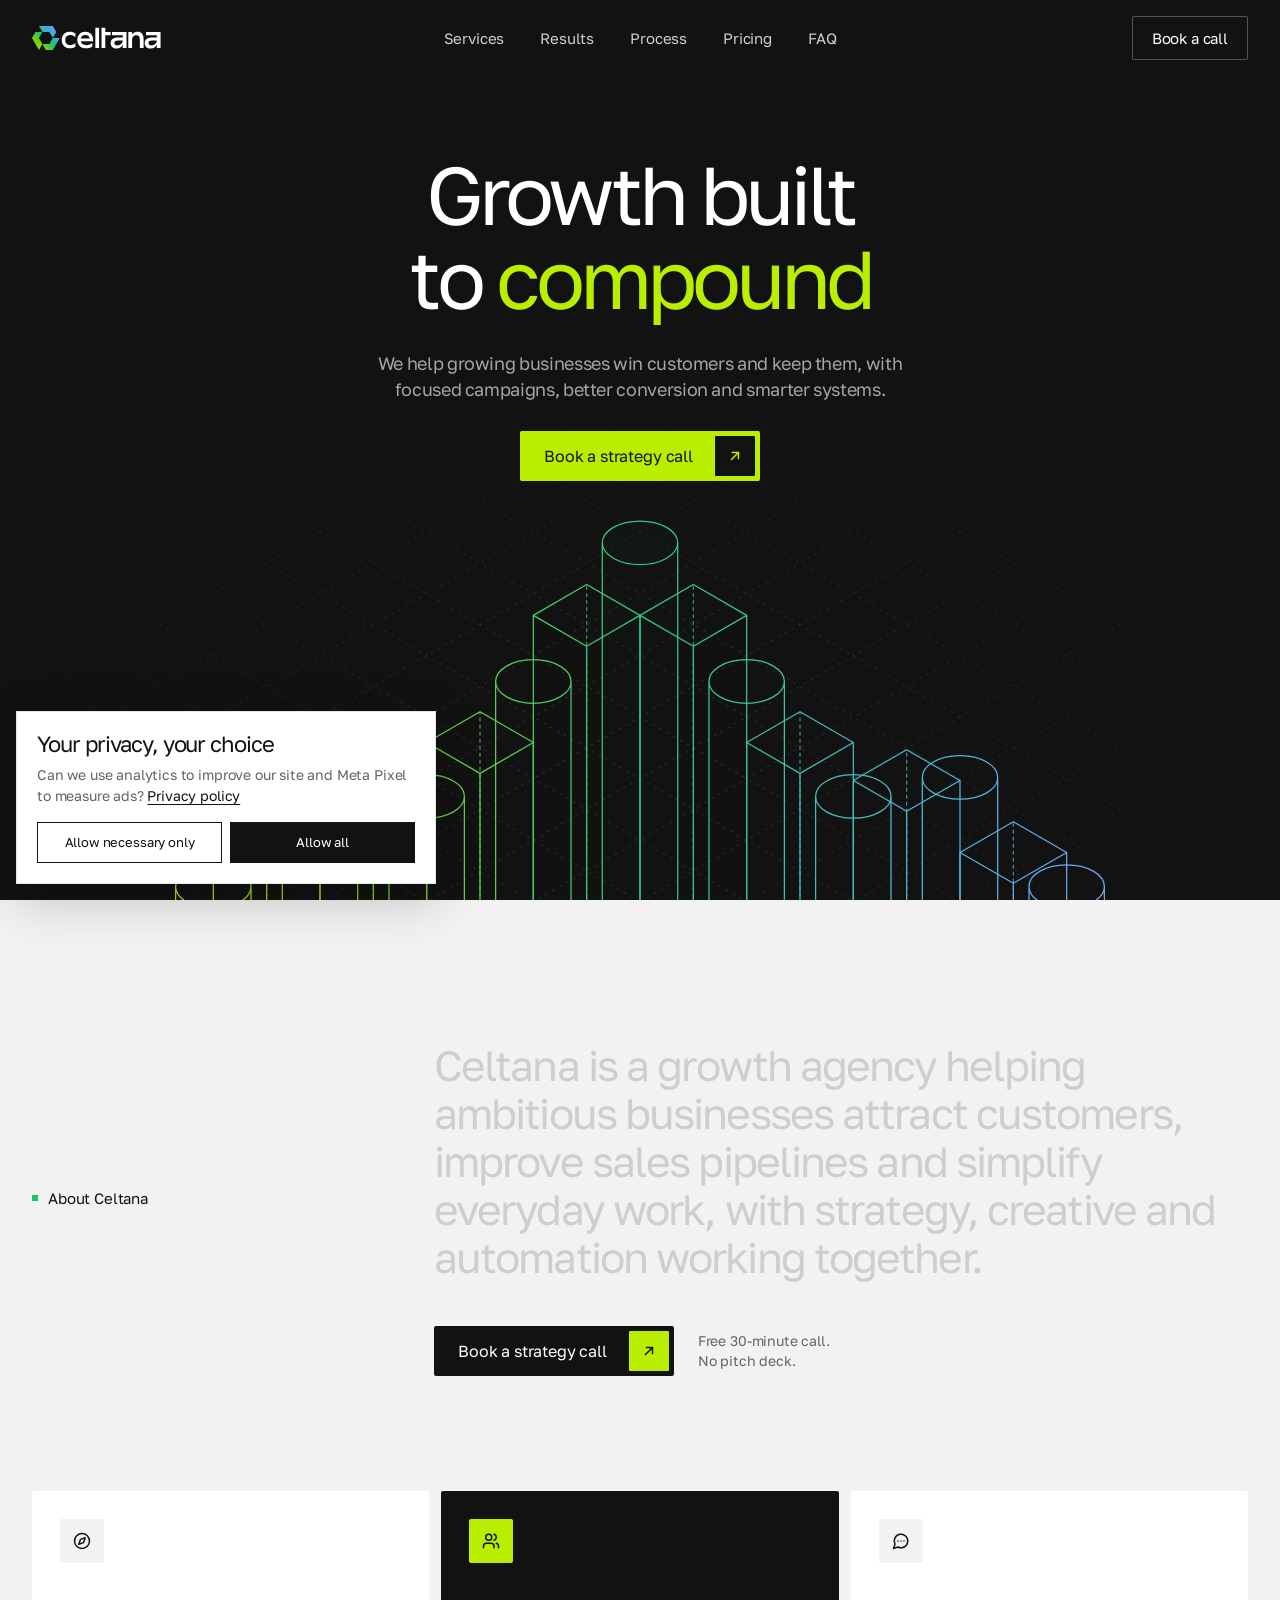
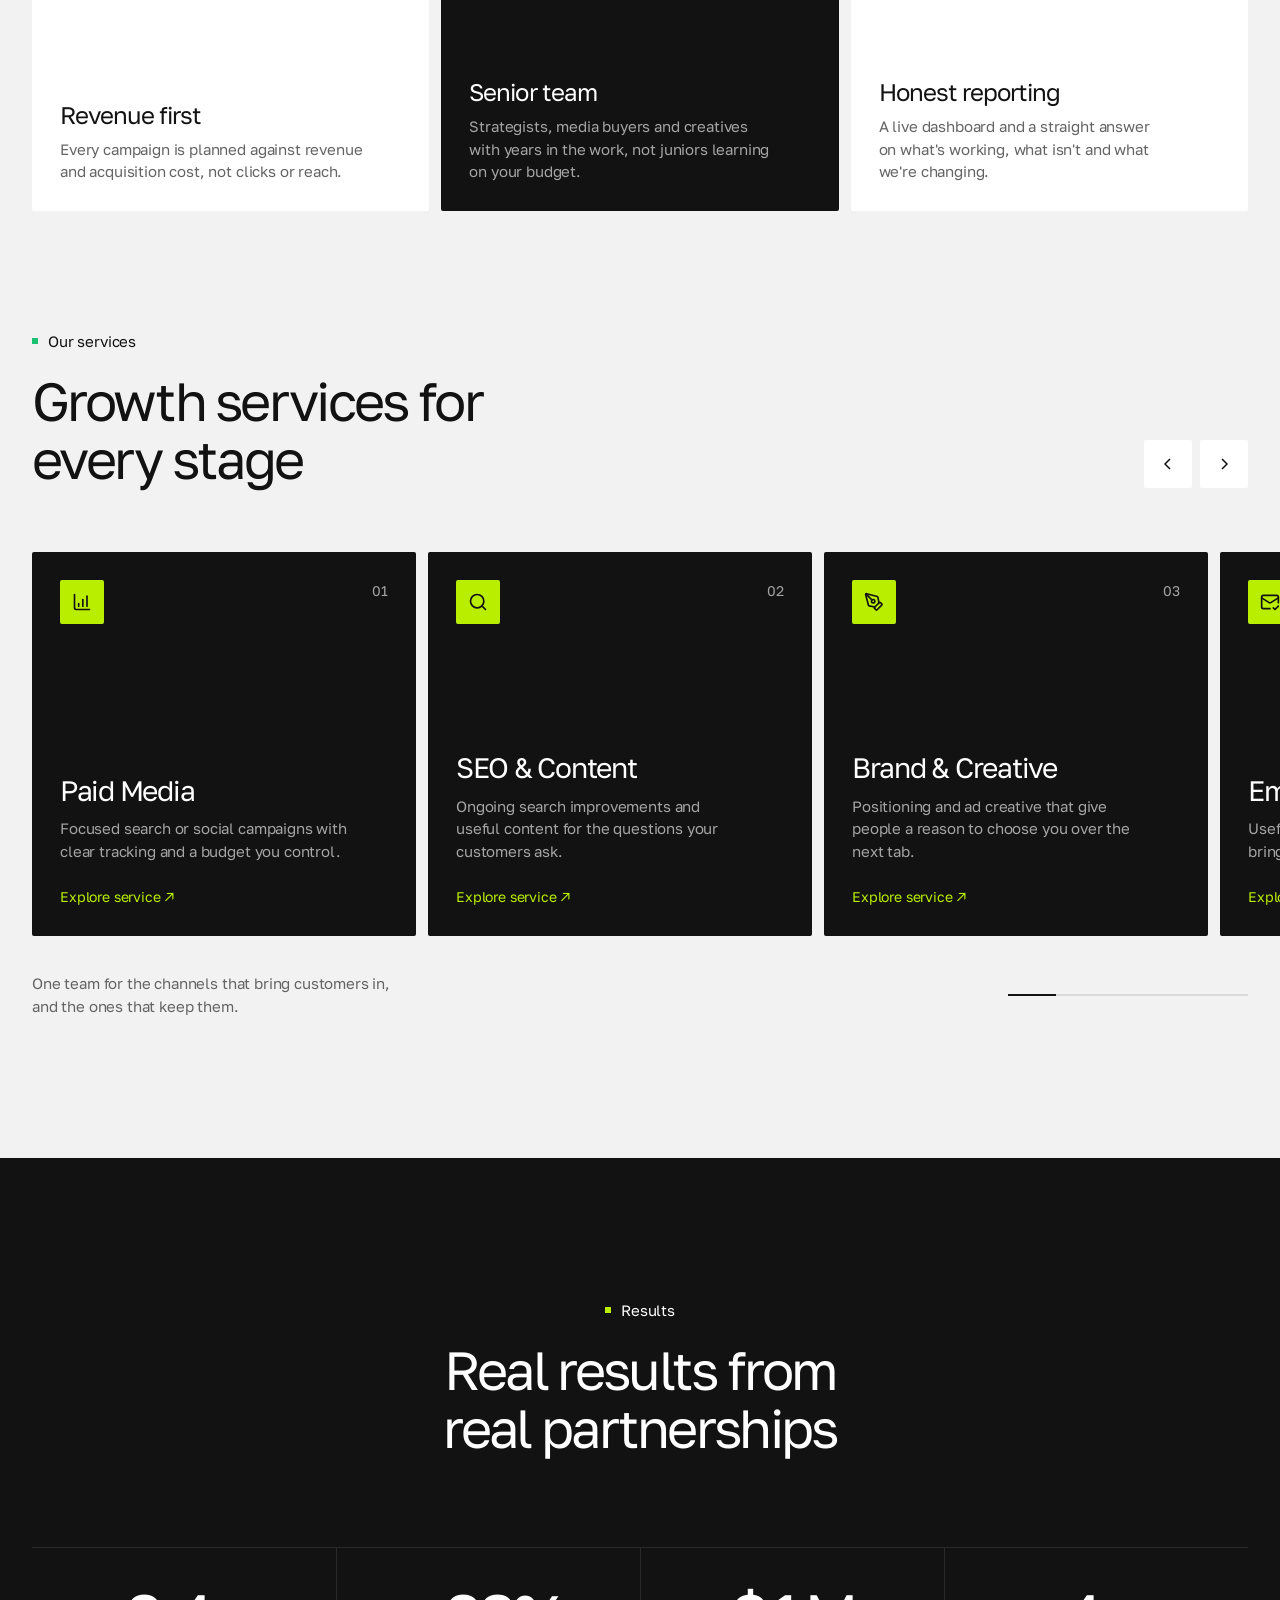
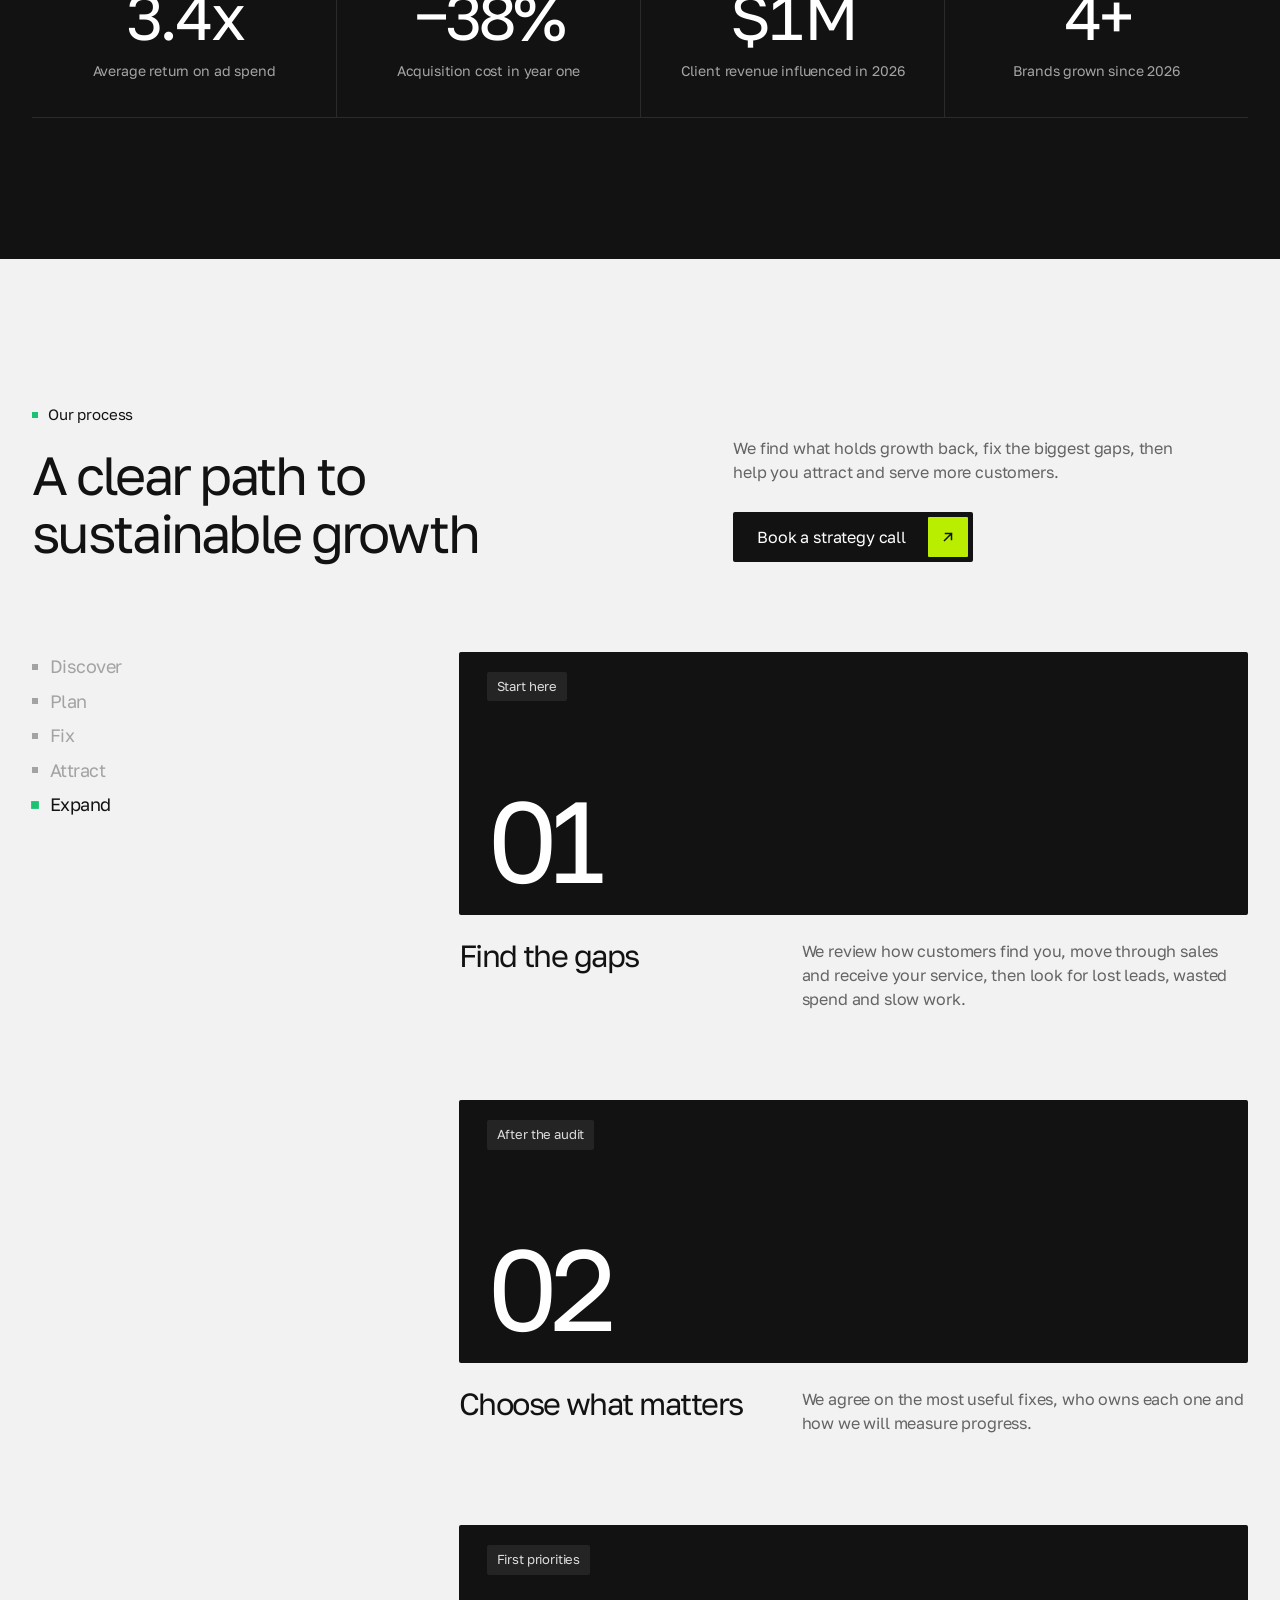
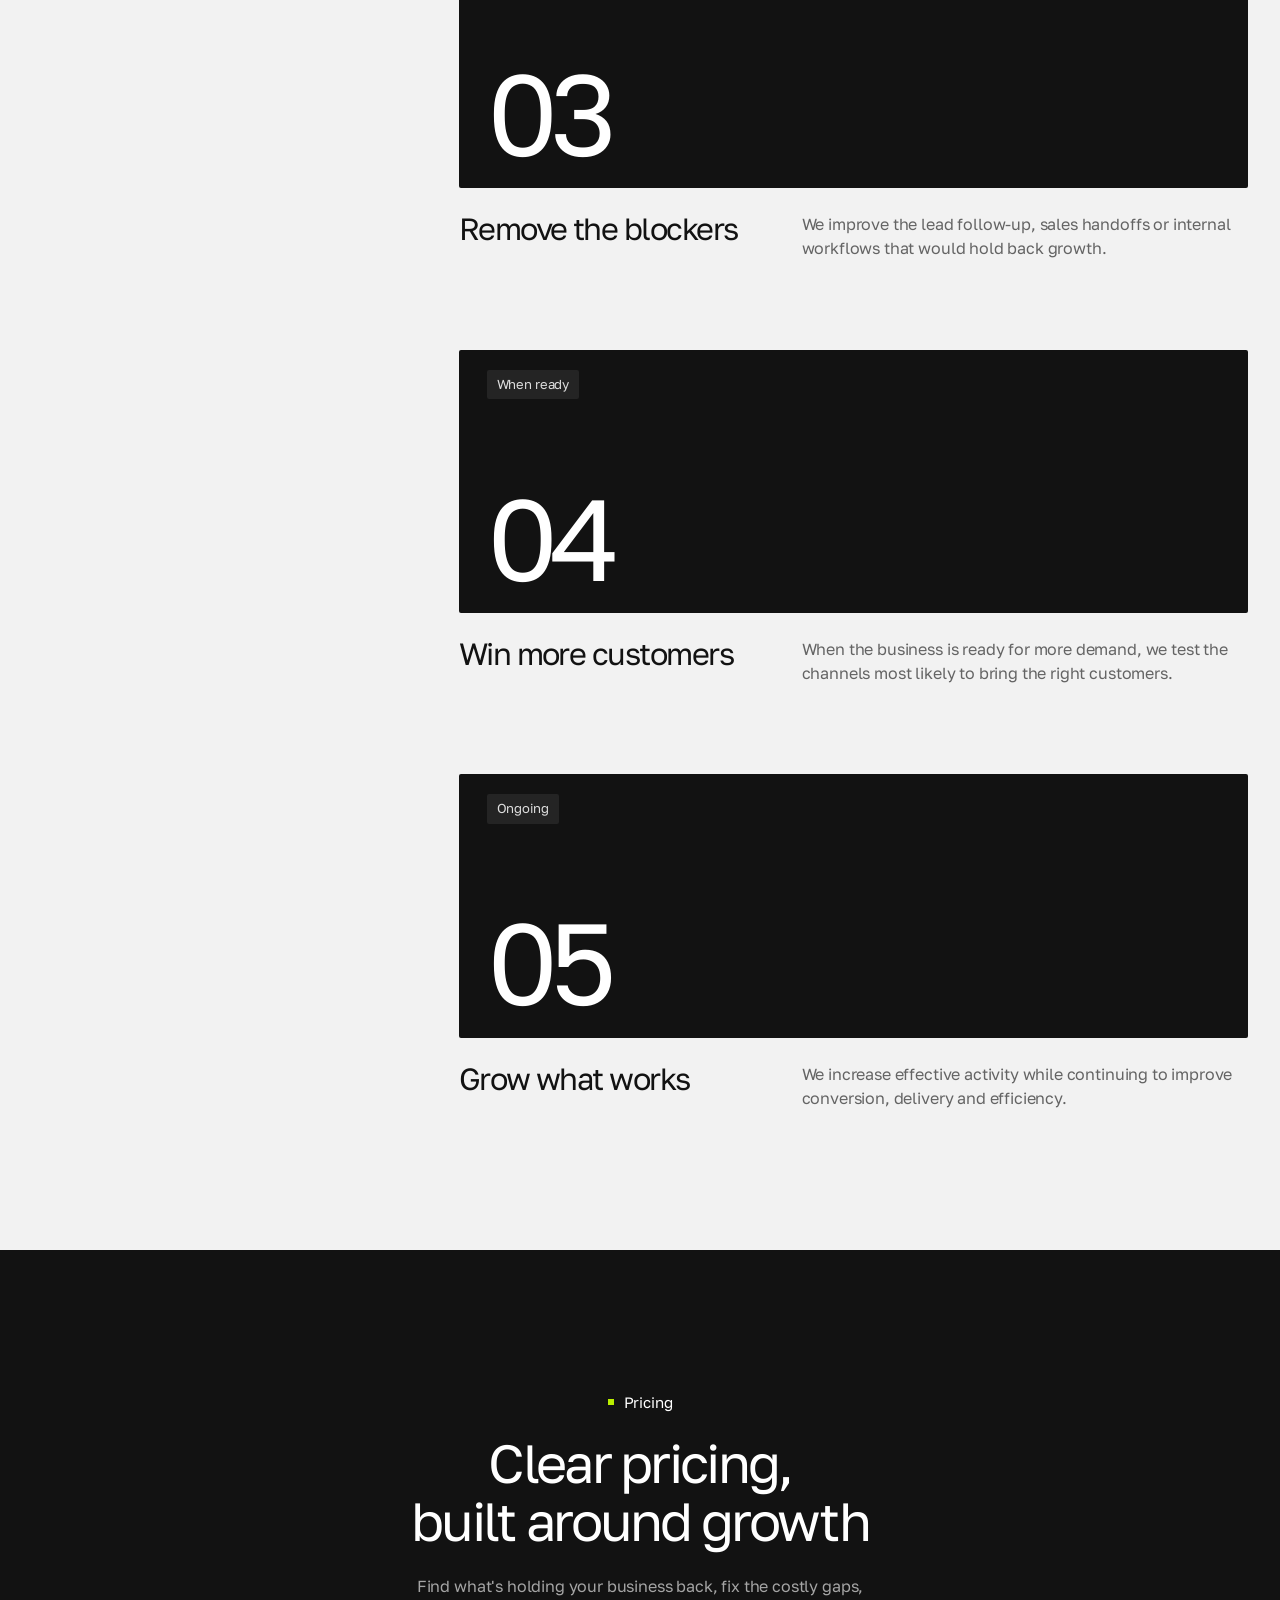
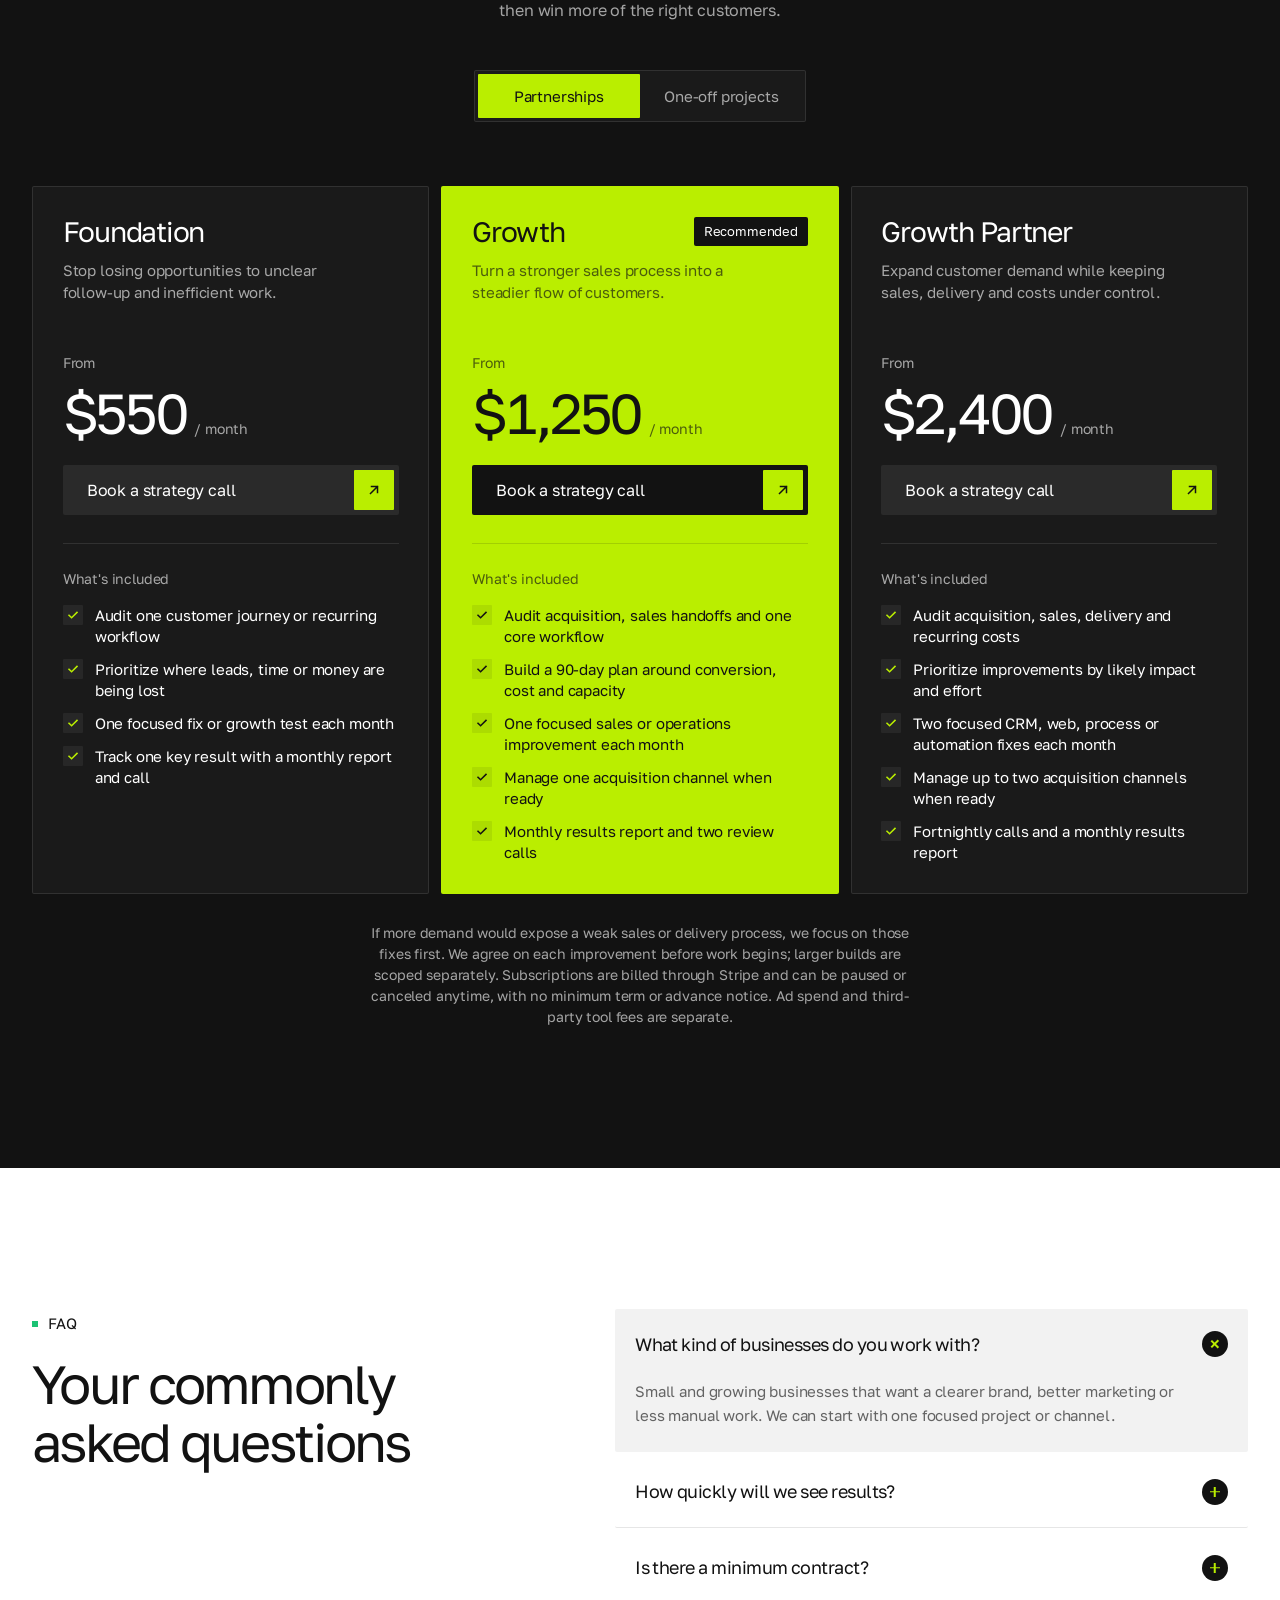
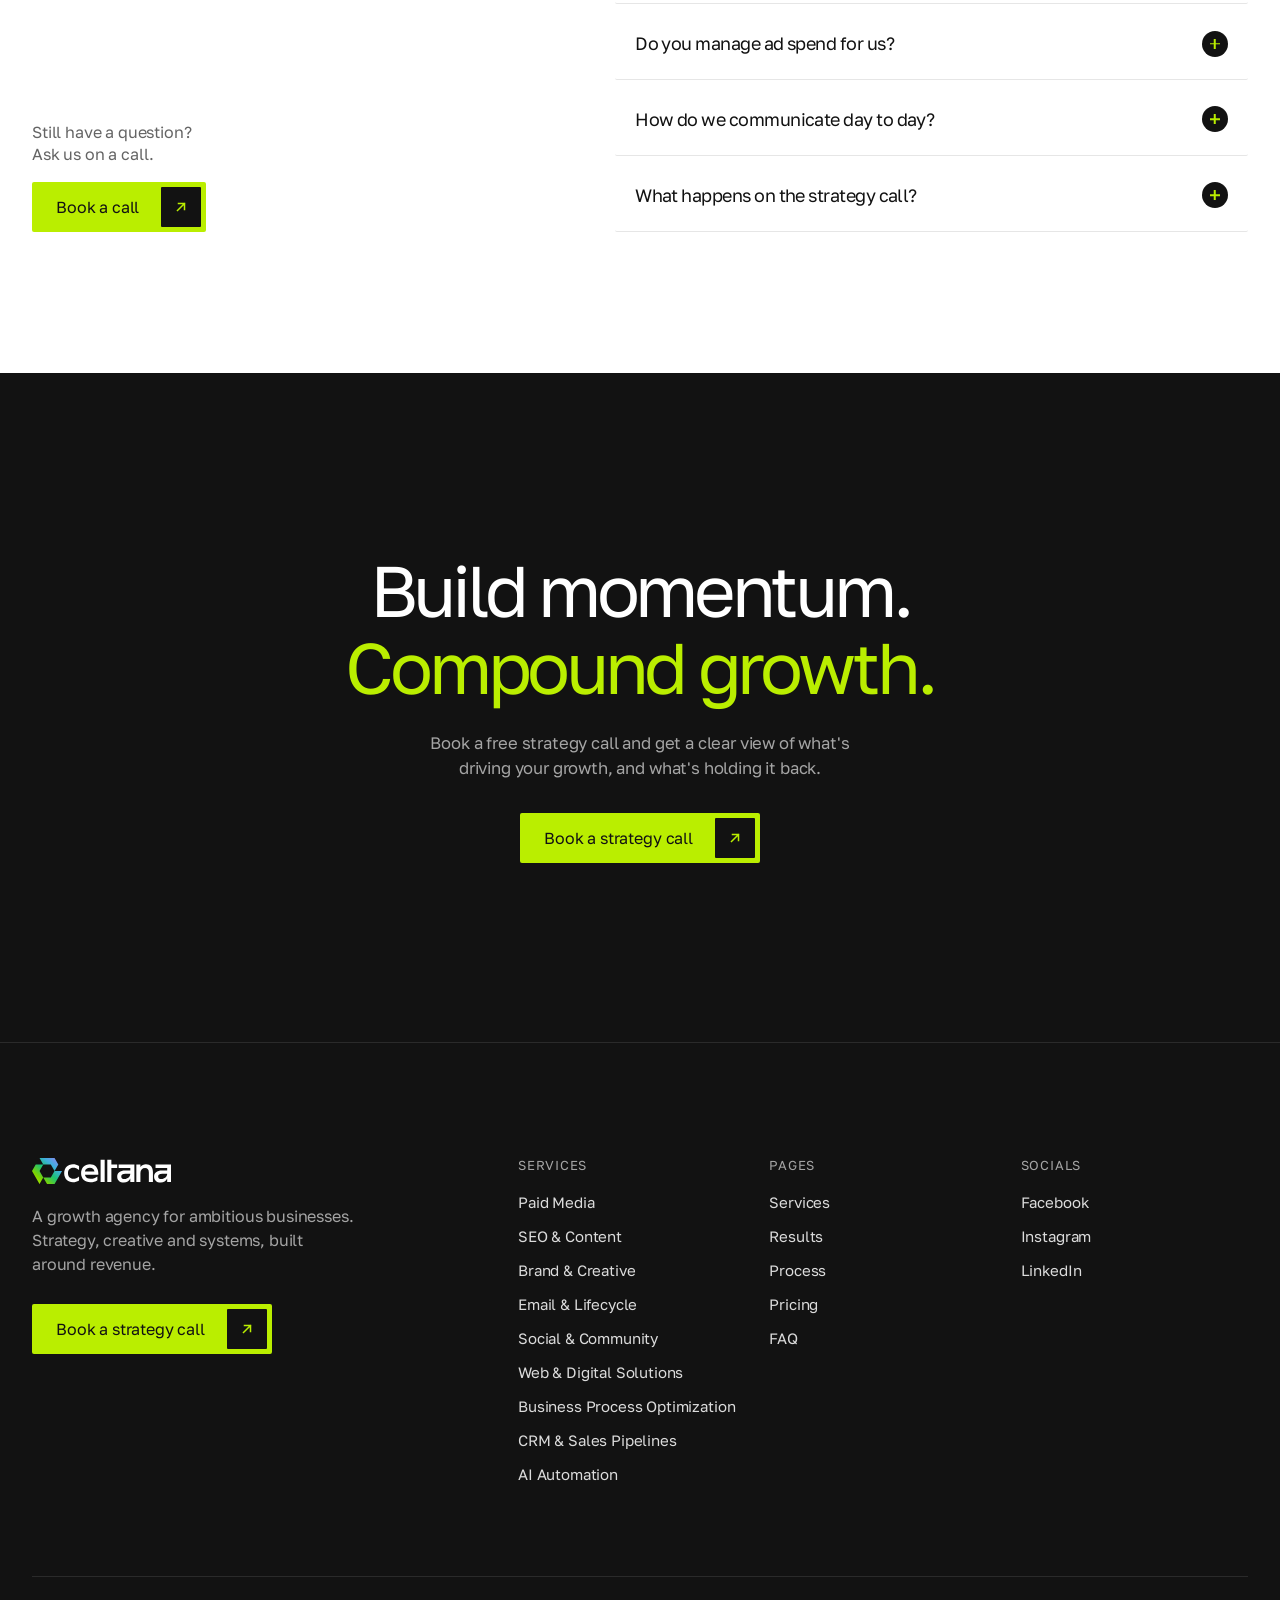
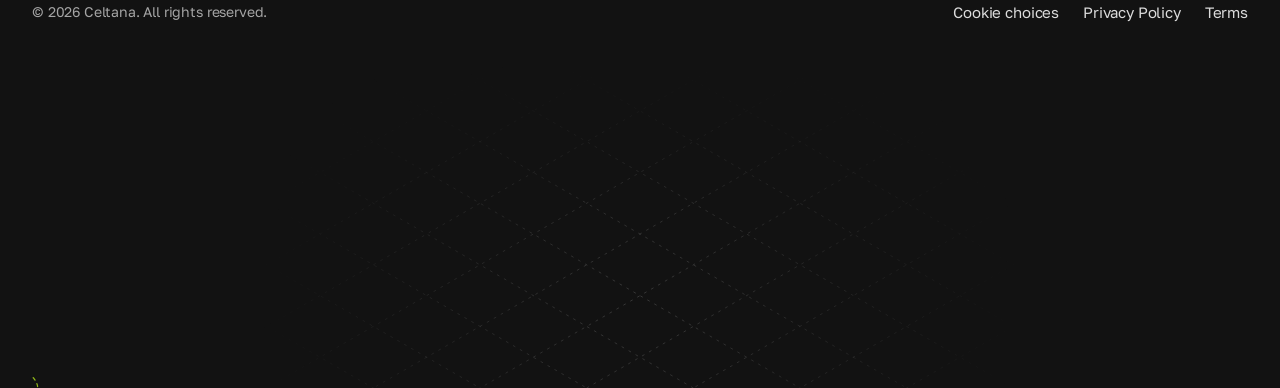
==== commit a1050500: "Publish 07f11ba199da5205d8588b22bf6982a3fdf8134c" ====
--- a/index.html
+++ b/index.html
@@ -69,4 +69,4 @@
   document.addEventListener("celtana:analytics-consent", startPostHog, { once: true });
   try { if (JSON.parse(localStorage.getItem("celtana-consent"))?.analytics) startPostHog(); } catch (_) {}
 })();</script><link rel="preconnect" href="https://fonts.googleapis.com"><link rel="preconnect" href="https://fonts.gstatic.com" crossorigin><link href="https://fonts.googleapis.com/css2?family=Golos+Text:wght@400;500&display=swap" rel="stylesheet"><script>document.documentElement.classList.remove("no-js");</script><link rel="stylesheet" href="/_astro/Footer.D3UJprCQ.css"><link rel="stylesheet" href="/_astro/index.C4So1NSG.css"><style>.cta[data-astro-cid-f3wvl5jl]{isolation:isolate;text-align:center;padding-block:clamp(120px,14vw,200px);position:relative;overflow:hidden}.inner[data-astro-cid-f3wvl5jl]{justify-items:center;gap:24px;display:grid}h2[data-astro-cid-f3wvl5jl]{letter-spacing:-.06em;max-width:14ch;font-size:clamp(40px,5.6vw,80px)}em[data-astro-cid-f3wvl5jl]{color:var(--accent);font-style:normal}p[data-astro-cid-f3wvl5jl]{color:var(--muted-on-dark);max-width:44ch;margin-bottom:8px;font-size:clamp(16px,1.3vw,18px)}
-</style></head><body><header class="header" data-header data-astro-cid-kgevm5mn><div class="container inner" data-astro-cid-kgevm5mn><a href="/" class="brand" data-astro-cid-kgevm5mn><svg viewBox="0 0 958.89 179.00" role="img" aria-label="Celtana home" xmlns="http://www.w3.org/2000/svg"><defs><linearGradient id="cg-ma6v76" x1="0" y1="1" x2="1" y2="0"><stop offset="0" stop-color="#BAEE00"></stop><stop offset=".25" stop-color="#7ED300"></stop><stop offset=".5" stop-color="#1CC274"></stop><stop offset=".7" stop-color="#3FAEDD"></stop><stop offset="1" stop-color="#A47DF7"></stop></linearGradient></defs><path fill="url(#cg-ma6v76)" fill-rule="evenodd" d="M51.73 0.00L77.63 44.75L25.87 44.75L0.00 89.50L51.73 179.00L77.63 134.25L103.50 179.00L155.26 179.00L207.00 89.50L155.26 89.50L181.13 44.75L155.26 0.00L51.73 0.00ZM77.63 44.75L129.37 44.75L155.26 89.50L129.37 134.25L77.63 134.25L51.73 89.50L77.63 44.75Z"></path><path fill="currentColor" fill-rule="evenodd" d="M323.97 54.54L323.97 82.58C309.94 70.56 297.91 66.55 283.87 66.55C259.81 66.55 247.78 82.58 247.78 104.60C247.78 126.63 261.82 142.65 283.87 142.65C299.91 142.65 311.94 136.65 323.97 126.63L323.97 154.67C309.94 162.68 297.91 166.68 281.87 166.68C245.78 166.68 221.72 140.65 221.72 104.60C221.72 68.56 245.78 42.52 281.87 42.52C297.91 42.52 309.94 46.53 323.97 54.54Z M456.31 114.62L364.08 114.62C368.09 134.64 384.13 142.65 404.18 142.65C422.22 142.65 436.26 136.65 450.29 126.63L450.29 152.67C438.26 162.68 420.22 166.68 402.17 166.68C362.07 166.68 338.01 140.65 338.01 104.60C338.01 68.56 362.07 42.52 398.16 42.52C436.26 42.52 460.32 68.56 456.31 114.62ZM364.08 92.59L430.24 92.59C426.23 74.57 416.21 66.55 398.16 66.55C380.12 66.55 368.09 74.57 364.08 92.59Z M472.35 12.48L500.42 12.48L500.42 164.68L472.35 164.68L472.35 12.48Z M518.47 12.48L546.54 12.48L546.54 44.53L586.64 44.53L586.64 68.56L546.54 68.56L546.54 164.68L518.47 164.68L518.47 12.48Z M596.67 44.53L704.94 44.53L704.94 164.68L676.87 164.68L676.87 140.65C668.85 158.67 652.81 168.69 632.76 168.69C604.69 168.69 586.64 152.67 586.64 128.64C586.64 102.60 606.69 86.58 640.78 86.58L676.87 86.58L676.87 68.56L596.67 68.56L596.67 44.53ZM676.87 108.61L642.78 108.61C622.73 108.61 614.71 114.62 614.71 126.63C614.71 138.65 622.73 144.66 636.77 144.66C658.82 144.66 676.87 128.64 676.87 108.61Z M718.37 44.53L746.44 44.53L746.44 62.55C756.47 48.53 768.50 42.52 784.54 42.52C816.62 42.52 832.66 62.55 832.66 96.59L832.66 164.68L804.59 164.68L804.59 100.60C804.59 78.57 796.57 68.56 778.52 68.56C758.47 68.56 746.44 82.58 746.44 102.60L746.44 164.68L718.37 164.68L718.37 44.53Z M850.62 44.53L958.89 44.53L958.89 164.68L930.82 164.68L930.82 140.65C922.80 158.67 906.76 168.69 886.71 168.69C858.64 168.69 840.60 152.67 840.60 128.64C840.60 102.60 860.65 86.58 894.73 86.58L930.82 86.58L930.82 68.56L850.62 68.56L850.62 44.53ZM930.82 108.61L896.74 108.61C876.69 108.61 868.67 114.62 868.67 126.63C868.67 138.65 876.69 144.66 890.72 144.66C912.78 144.66 930.82 128.64 930.82 108.61Z"></path></svg></a><nav aria-label="Primary" data-astro-cid-kgevm5mn><ul data-astro-cid-kgevm5mn><li data-astro-cid-kgevm5mn><a href="/#services" data-astro-cid-kgevm5mn>Services</a></li><li data-astro-cid-kgevm5mn><a href="/#results" data-astro-cid-kgevm5mn>Results</a></li><li data-astro-cid-kgevm5mn><a href="/#process" data-astro-cid-kgevm5mn>Process</a></li><li data-astro-cid-kgevm5mn><a href="/#pricing" data-astro-cid-kgevm5mn>Pricing</a></li><li data-astro-cid-kgevm5mn><a href="/#faq" data-astro-cid-kgevm5mn>FAQ</a></li></ul></nav><div class="end" data-astro-cid-kgevm5mn><a class="btn btn-outline nav-cta" href="https://calendly.com/celtana/strategy-call" data-posthog-event="booking_link_clicked" target="_blank" rel="noopener"><span>Book a call</span></a><button class="menu-btn" type="button" aria-expanded="false" aria-controls="mobile-nav" aria-label="Open menu" data-astro-cid-kgevm5mn><span data-astro-cid-kgevm5mn></span><span data-astro-cid-kgevm5mn></span></button></div></div><div class="mobile-nav" id="mobile-nav" hidden data-astro-cid-kgevm5mn><ul data-astro-cid-kgevm5mn><li data-astro-cid-kgevm5mn><a href="/#services" data-astro-cid-kgevm5mn>Services</a></li><li data-astro-cid-kgevm5mn><a href="/#results" data-astro-cid-kgevm5mn>Results</a></li><li data-astro-cid-kgevm5mn><a href="/#process" data-astro-cid-kgevm5mn>Process</a></li><li data-astro-cid-kgevm5mn><a href="/#pricing" data-astro-cid-kgevm5mn>Pricing</a></li><li data-astro-cid-kgevm5mn><a href="/#faq" data-astro-cid-kgevm5mn>FAQ</a></li></ul></div></header><script type="module">var e=document.querySelector(`[data-header]`),t=document.querySelector(`.menu-btn`),n=document.getElementById(`mobile-nav`);if(e){let t=window.scrollY,r=()=>{let r=window.scrollY;e.classList.toggle(`is-scrolled`,r>24),e.classList.toggle(`is-hidden`,r>400&&r>t&&n?.hidden!==!1),t=r};r(),window.addEventListener(`scroll`,r,{passive:!0})}if(t&&n){let e=e=>{t.setAttribute(`aria-expanded`,String(e)),n.hidden=!e};t.addEventListener(`click`,()=>e(n.hidden)),n.querySelectorAll(`a`).forEach(t=>t.addEventListener(`click`,()=>e(!1)))}</script><main><section class="hero dark" id="top" data-astro-cid-yodha2z4><div class="figure" data-astro-cid-yodha2z4><div class="blocks-chart" aria-hidden="true" data-astro-cid-i5zgjwo4><canvas data-blocks-chart data-mode="w" data-astro-cid-i5zgjwo4></canvas></div><script type="module" src="/_astro/BlocksChart.astro_astro_type_script_index_0_lang.DUdlTAFC.js"></script></div><div class="container content" data-astro-cid-yodha2z4><h1 data-astro-cid-yodha2z4><span class="line" data-astro-cid-yodha2z4><span data-astro-cid-yodha2z4>Growth built</span></span><span class="line" data-astro-cid-yodha2z4><span data-astro-cid-yodha2z4>to <em data-astro-cid-yodha2z4>compound</em></span></span></h1><div class="intro" data-figure-avoid data-astro-cid-yodha2z4><p data-astro-cid-yodha2z4>We help growing businesses win customers and keep them, with focused campaigns, better conversion and smarter systems.</p><a class="btn" href="https://calendly.com/celtana/strategy-call" data-posthog-event="booking_link_clicked" target="_blank" rel="noopener"><span>Book a strategy call</span><span class="arrow" aria-hidden="true"><svg width="14" height="14" viewBox="0 0 14 14" fill="none"><path d="M3.5 10.5l7-7M4.5 3.5h6v6" stroke="currentColor" stroke-width="1.5" stroke-linecap="square"></path></svg><svg width="14" height="14" viewBox="0 0 14 14" fill="none"><path d="M3.5 10.5l7-7M4.5 3.5h6v6" stroke="currentColor" stroke-width="1.5" stroke-linecap="square"></path></svg></span></a></div></div></section><section class="section about" id="about" data-astro-cid-5gtlsymu><div class="container" data-astro-cid-5gtlsymu><h2 class="sr-only" data-astro-cid-5gtlsymu>About Celtana</h2><div class="statement" data-astro-cid-5gtlsymu><span class="label" data-reveal data-astro-cid-5gtlsymu>About Celtana</span><div data-astro-cid-5gtlsymu><p class="big" data-words data-astro-cid-5gtlsymu><span data-astro-cid-5gtlsymu>Celtana </span><span data-astro-cid-5gtlsymu>is </span><span data-astro-cid-5gtlsymu>a </span><span data-astro-cid-5gtlsymu>growth </span><span data-astro-cid-5gtlsymu>agency </span><span data-astro-cid-5gtlsymu>helping </span><span data-astro-cid-5gtlsymu>ambitious </span><span data-astro-cid-5gtlsymu>businesses </span><span data-astro-cid-5gtlsymu>attract </span><span data-astro-cid-5gtlsymu>customers, </span><span data-astro-cid-5gtlsymu>improve </span><span data-astro-cid-5gtlsymu>sales </span><span data-astro-cid-5gtlsymu>pipelines </span><span data-astro-cid-5gtlsymu>and </span><span data-astro-cid-5gtlsymu>simplify </span><span data-astro-cid-5gtlsymu>everyday </span><span data-astro-cid-5gtlsymu>work, </span><span data-astro-cid-5gtlsymu>with </span><span data-astro-cid-5gtlsymu>strategy, </span><span data-astro-cid-5gtlsymu>creative </span><span data-astro-cid-5gtlsymu>and </span><span data-astro-cid-5gtlsymu>automation </span><span data-astro-cid-5gtlsymu>working </span><span data-astro-cid-5gtlsymu>together. </span></p><div class="row" data-reveal data-astro-cid-5gtlsymu><a class="btn btn-dark" href="https://calendly.com/celtana/strategy-call" data-posthog-event="booking_link_clicked" target="_blank" rel="noopener"><span>Book a strategy call</span><span class="arrow" aria-hidden="true"><svg width="14" height="14" viewBox="0 0 14 14" fill="none"><path d="M3.5 10.5l7-7M4.5 3.5h6v6" stroke="currentColor" stroke-width="1.5" stroke-linecap="square"></path></svg><svg width="14" height="14" viewBox="0 0 14 14" fill="none"><path d="M3.5 10.5l7-7M4.5 3.5h6v6" stroke="currentColor" stroke-width="1.5" stroke-linecap="square"></path></svg></span></a><span class="note" data-astro-cid-5gtlsymu>Free 30-minute call.<br data-astro-cid-5gtlsymu>No pitch deck.</span></div></div></div><div class="pillars" data-astro-cid-5gtlsymu><article class="pillar" data-icon-trigger data-reveal style="--d:0s" data-astro-cid-5gtlsymu><span class="icon" data-astro-cid-5gtlsymu><style>astro-island,astro-slot,astro-static-slot{display:contents}</style><script>(function(){let e=(e,t,n)=>{let r=async()=>{await(await e())()},i=typeof t.value==`object`?t.value:void 0,a={rootMargin:i==null?void 0:i.rootMargin},o=new IntersectionObserver(e=>{for(let t of e)if(t.isIntersecting){o.disconnect(),r();break}},a);for(let e of n.children)o.observe(e)};(self.Astro||(self.Astro={})).visible=e,window.dispatchEvent(new Event(`astro:visible`))})();</script><script>(function(){function e(t){"@babel/helpers - typeof";return e=typeof Symbol==`function`&&typeof Symbol.iterator==`symbol`?function(e){return typeof e}:function(e){return e&&typeof Symbol==`function`&&e.constructor===Symbol&&e!==Symbol.prototype?`symbol`:typeof e},e(t)}function t(t,n){if(e(t)!=`object`||!t)return t;var r;if(typeof Symbol<`u`&&(r=t[Symbol.toPrimitive])!==void 0){var i=r.call(t,n||`default`);if(e(i)!=`object`)return i;throw TypeError(`@@toPrimitive must return a primitive value.`)}return(n===`string`?String:Number)(t)}function n(n){var r=t(n,`string`);return e(r)==`symbol`?r:r+``}function r(e,t,r){return(t=n(t))in e?Object.defineProperty(e,t,{value:r,enumerable:!0,configurable:!0,writable:!0}):e[t]=r,e}let i=/* @__PURE__ */ new Set([`__proto__`,`constructor`,`prototype`]);{let e={0:e=>a(e),1:e=>n(e),2:e=>new RegExp(e),3:e=>new Date(e),4:e=>new Map(n(e)),5:e=>new Set(n(e)),6:e=>BigInt(e),7:e=>new URL(e),8:e=>new Uint8Array(e),9:e=>new Uint16Array(e),10:e=>new Uint32Array(e),11:e=>1/0*e},t=t=>{let[n,r]=t;return n in e?e[n](r):void 0},n=e=>e.map(t),a=e=>typeof e!=`object`||!e?e:Object.fromEntries(Object.entries(e).map(([e,n])=>[e,t(n)]));class o extends HTMLElement{constructor(...e){super(...e),r(this,`Component`,void 0),r(this,`hydrator`,void 0),r(this,`hydrate`,async()=>{var e;if(!this.hydrator||!this.isConnected)return;let t=(e=this.parentElement)==null?void 0:e.closest(`astro-island[ssr]`);if(t){t.addEventListener(`astro:hydrate`,this.hydrate,{once:!0});return}let n=this.querySelectorAll(`astro-slot`),r={},i=this.querySelectorAll(`template[data-astro-template]`);for(let e of i){let t=e.closest(this.tagName);t!=null&&t.isSameNode(this)&&(r[e.getAttribute(`data-astro-template`)||`default`]=e.innerHTML,e.remove())}for(let e of n){let t=e.closest(this.tagName);t!=null&&t.isSameNode(this)&&(r[e.getAttribute(`name`)||`default`]=e.innerHTML)}let o;try{o=this.hasAttribute(`props`)?a(JSON.parse(this.getAttribute(`props`))):{}}catch(e){let t=this.getAttribute(`component-url`)||`<unknown>`,n=this.getAttribute(`component-export`);throw n&&(t+=` (export ${n})`),console.error(`[hydrate] Error parsing props for component ${t}`,this.getAttribute(`props`),e),e}await this.hydrator(this)(this.Component,o,r,{client:this.getAttribute(`client`)}),this.removeAttribute(`ssr`),this.dispatchEvent(new CustomEvent(`astro:hydrate`))}),r(this,`unmount`,()=>{this.isConnected||this.dispatchEvent(new CustomEvent(`astro:unmount`))})}disconnectedCallback(){document.removeEventListener(`astro:after-swap`,this.unmount),document.addEventListener(`astro:after-swap`,this.unmount,{once:!0})}connectedCallback(){if(!this.hasAttribute(`await-children`)||document.readyState===`interactive`||document.readyState===`complete`)this.childrenConnectedCallback();else{let e=()=>{document.removeEventListener(`DOMContentLoaded`,e),t.disconnect(),this.childrenConnectedCallback()},t=new MutationObserver(()=>{var t;((t=this.lastChild)==null?void 0:t.nodeType)===Node.COMMENT_NODE&&this.lastChild.nodeValue===`astro:end`&&(this.lastChild.remove(),e())});t.observe(this,{childList:!0}),document.addEventListener(`DOMContentLoaded`,e)}}async childrenConnectedCallback(){let e=this.getAttribute(`before-hydration-url`);e&&await import(e),this.start()}getRetryImportUrl(e){let t=new URL(e,document.baseURI);return t.searchParams.set(`astro-retry`,Date.now().toString()),t.toString()}async importWithRetry(e){try{return await import(e)}catch(t){return await new Promise(e=>setTimeout(e,1e3)),import(this.getRetryImportUrl(e))}}handleHydrationError(e){let t=this.getAttribute(`component-url`),n=new CustomEvent(`astro:hydration-error`,{cancelable:!0,bubbles:!0,composed:!0,detail:{error:e,componentUrl:t}});this.dispatchEvent(n)&&console.error(`[astro-island] Error hydrating ${t}`,e)}async start(){let e=JSON.parse(this.getAttribute(`opts`)),t=this.getAttribute(`client`);if(Astro[t]===void 0)window.addEventListener(`astro:${t}`,()=>this.start(),{once:!0});else try{await Astro[t](async()=>{let e=this.getAttribute(`renderer-url`);try{let[t,{default:n}]=await Promise.all([this.importWithRetry(this.getAttribute(`component-url`)),e?this.importWithRetry(e):Promise.resolve({default:()=>()=>{}})]),r=this.getAttribute(`component-export`)||`default`;if(r.includes(`.`)){this.Component=t;for(let e of r.split(`.`)){if(i.has(e)||!this.Component||typeof this.Component!=`object`&&typeof this.Component!=`function`||!Object.hasOwn(this.Component,e))throw Error(`Invalid component export path: ${r}`);this.Component=this.Component[e]}}else{if(i.has(r))throw Error(`Invalid component export path: ${r}`);this.Component=t[r]}return this.hydrator=n,this.hydrate}catch(e){return this.handleHydrationError(e),()=>{}}},e,this)}catch(e){this.handleHydrationError(e)}}attributeChangedCallback(){this.hydrate()}}r(o,`observedAttributes`,[`props`]),customElements.get(`astro-island`)||customElements.define(`astro-island`,o)}})();</script><astro-island uid="alavS" prefix="r18" component-url="/_astro/AnimatedIcon.DIKTA9oH.js" component-export="default" renderer-url="/_astro/client.OzTcoKK0.js" props="{&quot;name&quot;:[0,&quot;compass&quot;],&quot;size&quot;:[0,18],&quot;data-astro-cid-5gtlsymu&quot;:[0,true]}" ssr client="visible" opts="{&quot;name&quot;:&quot;AnimatedIcon&quot;,&quot;value&quot;:true}" await-children><span aria-hidden="true" style="display:inline-flex"><div class="" style="display:inline-flex"><svg fill="none" height="18" stroke="currentColor" stroke-linecap="round" stroke-linejoin="round" stroke-width="2" viewBox="0 0 24 24" width="18" xmlns="http://www.w3.org/2000/svg"><circle cx="12" cy="12" r="10"></circle><polygon points="16.24 7.76 14.12 14.12 7.76 16.24 9.88 9.88 16.24 7.76"></polygon></svg></div></span><!--astro:end--></astro-island></span><div data-astro-cid-5gtlsymu><h3 data-astro-cid-5gtlsymu>Revenue first</h3><p data-astro-cid-5gtlsymu>Every campaign is planned against revenue and acquisition cost, not clicks or reach.</p></div></article><article class="pillar feature" data-icon-trigger data-reveal style="--d:0.08s" data-astro-cid-5gtlsymu><span class="icon" data-astro-cid-5gtlsymu><astro-island uid="ZDtPBd" prefix="r19" component-url="/_astro/AnimatedIcon.DIKTA9oH.js" component-export="default" renderer-url="/_astro/client.OzTcoKK0.js" props="{&quot;name&quot;:[0,&quot;users&quot;],&quot;size&quot;:[0,18],&quot;data-astro-cid-5gtlsymu&quot;:[0,true]}" ssr client="visible" opts="{&quot;name&quot;:&quot;AnimatedIcon&quot;,&quot;value&quot;:true}" await-children><span aria-hidden="true" style="display:inline-flex"><div class="" style="display:inline-flex"><svg fill="none" height="18" stroke="currentColor" stroke-linecap="round" stroke-linejoin="round" stroke-width="2" viewBox="0 0 24 24" width="18" xmlns="http://www.w3.org/2000/svg"><path d="M16 21v-2a4 4 0 0 0-4-4H6a4 4 0 0 0-4 4v2"></path><circle cx="9" cy="7" r="4"></circle><path d="M22 21v-2a4 4 0 0 0-3-3.87"></path><path d="M16 3.13a4 4 0 0 1 0 7.75"></path></svg></div></span><!--astro:end--></astro-island></span><div data-astro-cid-5gtlsymu><h3 data-astro-cid-5gtlsymu>Senior team</h3><p data-astro-cid-5gtlsymu>Strategists, media buyers and creatives with years in the work, not juniors learning on your budget.</p></div></article><article class="pillar" data-icon-trigger data-reveal style="--d:0.16s" data-astro-cid-5gtlsymu><span class="icon" data-astro-cid-5gtlsymu><astro-island uid="cDyqT" prefix="r20" component-url="/_astro/AnimatedIcon.DIKTA9oH.js" component-export="default" renderer-url="/_astro/client.OzTcoKK0.js" props="{&quot;name&quot;:[0,&quot;message-circle-more&quot;],&quot;size&quot;:[0,18],&quot;data-astro-cid-5gtlsymu&quot;:[0,true]}" ssr client="visible" opts="{&quot;name&quot;:&quot;AnimatedIcon&quot;,&quot;value&quot;:true}" await-children><span aria-hidden="true" style="display:inline-flex"><div class="" style="display:inline-flex"><svg fill="none" height="18" stroke="currentColor" stroke-linecap="round" stroke-linejoin="round" stroke-width="2" viewBox="0 0 24 24" width="18" xmlns="http://www.w3.org/2000/svg"><path d="M7.9 20A9 9 0 1 0 4 16.1L2 22Z"></path><path d="M8 12h.01"></path><path d="M12 12h.01"></path><path d="M16 12h.01"></path></svg></div></span><!--astro:end--></astro-island></span><div data-astro-cid-5gtlsymu><h3 data-astro-cid-5gtlsymu>Honest reporting</h3><p data-astro-cid-5gtlsymu>A live dashboard and a straight answer on what&#39;s working, what isn&#39;t and what we&#39;re changing.</p></div></article></div></div></section><script type="module">document.querySelectorAll(`[data-words]`).forEach(e=>{let t=[...e.querySelectorAll(`span`)],n=!1,r=()=>{n=!1;let r=e.getBoundingClientRect(),i=window.innerHeight,a=i*.85,o=i*.35,s=Math.min(1,Math.max(0,(a-r.top)/(a-o+r.height*.6))),c=Math.round(s*t.length);t.forEach((e,t)=>e.classList.toggle(`on`,t<c))},i=()=>{n||(n=!0,requestAnimationFrame(r))};window.addEventListener(`scroll`,i,{passive:!0}),window.addEventListener(`resize`,i),r()});</script><section class="section services" id="services" data-astro-cid-j2lavqje><div class="container" data-astro-cid-j2lavqje><div class="head" data-astro-cid-j2lavqje><div data-reveal data-astro-cid-j2lavqje><span class="label" data-astro-cid-j2lavqje>Our services</span><h2 class="h2" data-astro-cid-j2lavqje>Growth services for<br data-astro-cid-j2lavqje>every stage</h2></div><div class="controls" data-reveal style="--d:.1s" data-astro-cid-j2lavqje><button type="button" class="nav-btn" data-prev aria-label="Previous service" data-astro-cid-j2lavqje><svg width="16" height="16" viewBox="0 0 16 16" fill="none" data-astro-cid-j2lavqje><path d="M10 3L5 8l5 5" stroke="currentColor" stroke-width="1.5" data-astro-cid-j2lavqje></path></svg></button><button type="button" class="nav-btn" data-next aria-label="Next service" data-astro-cid-j2lavqje><svg width="16" height="16" viewBox="0 0 16 16" fill="none" data-astro-cid-j2lavqje><path d="M6 3l5 5-5 5" stroke="currentColor" stroke-width="1.5" data-astro-cid-j2lavqje></path></svg></button></div></div></div><div class="viewport" data-carousel data-astro-cid-j2lavqje><ul class="track" data-astro-cid-j2lavqje><li class="card" data-icon-trigger data-reveal style="--d:0s" data-astro-cid-j2lavqje><a class="card-link" href="/services/paid-media/" aria-label="Explore Paid Media" data-astro-cid-j2lavqje><div class="card-top" data-astro-cid-j2lavqje><span class="icon" data-astro-cid-j2lavqje><astro-island uid="1YB6r1" prefix="r21" component-url="/_astro/AnimatedIcon.DIKTA9oH.js" component-export="default" renderer-url="/_astro/client.OzTcoKK0.js" props="{&quot;name&quot;:[0,&quot;chart-column-increasing&quot;],&quot;size&quot;:[0,20],&quot;data-astro-cid-j2lavqje&quot;:[0,true]}" ssr client="visible" opts="{&quot;name&quot;:&quot;AnimatedIcon&quot;,&quot;value&quot;:true}" await-children><span aria-hidden="true" style="display:inline-flex"><div class="" style="display:inline-flex"><svg fill="none" height="20" stroke="currentColor" stroke-linecap="round" stroke-linejoin="round" stroke-width="2" viewBox="0 0 24 24" width="20" xmlns="http://www.w3.org/2000/svg"><path d="M13 17V9" pathLength="1" stroke-dashoffset="0" stroke-dasharray="1 1" style="opacity:1"></path><path d="M18 17V5" pathLength="1" stroke-dashoffset="0" stroke-dasharray="1 1" style="opacity:1"></path><path d="M3 3v16a2 2 0 0 0 2 2h16"></path><path d="M8 17v-3" pathLength="1" stroke-dashoffset="0" stroke-dasharray="1 1" style="opacity:1"></path></svg></div></span><!--astro:end--></astro-island></span><span class="num" data-astro-cid-j2lavqje>01</span></div><div class="card-text" data-astro-cid-j2lavqje><h3 data-astro-cid-j2lavqje>Paid Media</h3><p data-astro-cid-j2lavqje>Focused search or social campaigns with clear tracking and a budget you control.</p><span class="explore" data-astro-cid-j2lavqje>Explore service ↗</span></div></a></li><li class="card" data-icon-trigger data-reveal style="--d:0.08s" data-astro-cid-j2lavqje><a class="card-link" href="/services/seo-content/" aria-label="Explore SEO &amp; Content" data-astro-cid-j2lavqje><div class="card-top" data-astro-cid-j2lavqje><span class="icon" data-astro-cid-j2lavqje><astro-island uid="Z2mhmA3" prefix="r22" component-url="/_astro/AnimatedIcon.DIKTA9oH.js" component-export="default" renderer-url="/_astro/client.OzTcoKK0.js" props="{&quot;name&quot;:[0,&quot;search&quot;],&quot;size&quot;:[0,20],&quot;data-astro-cid-j2lavqje&quot;:[0,true]}" ssr client="visible" opts="{&quot;name&quot;:&quot;AnimatedIcon&quot;,&quot;value&quot;:true}" await-children><span aria-hidden="true" style="display:inline-flex"><div class="" style="display:inline-flex"><svg fill="none" height="20" stroke="currentColor" stroke-linecap="round" stroke-linejoin="round" stroke-width="2" viewBox="0 0 24 24" width="20" xmlns="http://www.w3.org/2000/svg"><circle cx="11" cy="11" r="8"></circle><path d="m21 21-4.3-4.3"></path></svg></div></span><!--astro:end--></astro-island></span><span class="num" data-astro-cid-j2lavqje>02</span></div><div class="card-text" data-astro-cid-j2lavqje><h3 data-astro-cid-j2lavqje>SEO &amp; Content</h3><p data-astro-cid-j2lavqje>Ongoing search improvements and useful content for the questions your customers ask.</p><span class="explore" data-astro-cid-j2lavqje>Explore service ↗</span></div></a></li><li class="card" data-icon-trigger data-reveal style="--d:0.16s" data-astro-cid-j2lavqje><a class="card-link" href="/services/brand-creative/" aria-label="Explore Brand &amp; Creative" data-astro-cid-j2lavqje><div class="card-top" data-astro-cid-j2lavqje><span class="icon" data-astro-cid-j2lavqje><astro-island uid="ZbDCjO" prefix="r23" component-url="/_astro/AnimatedIcon.DIKTA9oH.js" component-export="default" renderer-url="/_astro/client.OzTcoKK0.js" props="{&quot;name&quot;:[0,&quot;pen-tool&quot;],&quot;size&quot;:[0,20],&quot;data-astro-cid-j2lavqje&quot;:[0,true]}" ssr client="visible" opts="{&quot;name&quot;:&quot;AnimatedIcon&quot;,&quot;value&quot;:true}" await-children><span aria-hidden="true" style="display:inline-flex"><div class="" style="display:inline-flex"><svg fill="none" height="20" stroke="currentColor" stroke-linecap="round" stroke-linejoin="round" stroke-width="2" viewBox="0 0 24 24" width="20" xmlns="http://www.w3.org/2000/svg"><path d="M15.707 21.293a1 1 0 0 1-1.414 0l-1.586-1.586a1 1 0 0 1 0-1.414l5.586-5.586a1 1 0 0 1 1.414 0l1.586 1.586a1 1 0 0 1 0 1.414z"></path><path d="m18 13-1.375-6.874a1 1 0 0 0-.746-.776L3.235 2.028a1 1 0 0 0-1.207 1.207L5.35 15.879a1 1 0 0 0 .776.746L13 18"></path><path d="m2.3 2.3 7.286 7.286"></path><circle cx="11" cy="11" r="2"></circle></svg></div></span><!--astro:end--></astro-island></span><span class="num" data-astro-cid-j2lavqje>03</span></div><div class="card-text" data-astro-cid-j2lavqje><h3 data-astro-cid-j2lavqje>Brand &amp; Creative</h3><p data-astro-cid-j2lavqje>Positioning and ad creative that give people a reason to choose you over the next tab.</p><span class="explore" data-astro-cid-j2lavqje>Explore service ↗</span></div></a></li><li class="card" data-icon-trigger data-reveal style="--d:0.24s" data-astro-cid-j2lavqje><a class="card-link" href="/services/email-lifecycle/" aria-label="Explore Email &amp; Lifecycle" data-astro-cid-j2lavqje><div class="card-top" data-astro-cid-j2lavqje><span class="icon" data-astro-cid-j2lavqje><astro-island uid="23I0S6" prefix="r24" component-url="/_astro/AnimatedIcon.DIKTA9oH.js" component-export="default" renderer-url="/_astro/client.OzTcoKK0.js" props="{&quot;name&quot;:[0,&quot;mail-check&quot;],&quot;size&quot;:[0,20],&quot;data-astro-cid-j2lavqje&quot;:[0,true]}" ssr client="visible" opts="{&quot;name&quot;:&quot;AnimatedIcon&quot;,&quot;value&quot;:true}" await-children><span aria-hidden="true" style="display:inline-flex"><div class="" style="display:inline-flex"><svg fill="none" height="20" stroke="currentColor" stroke-linecap="round" stroke-linejoin="round" stroke-width="2" viewBox="0 0 24 24" width="20" xmlns="http://www.w3.org/2000/svg"><path d="M22 13V6a2 2 0 0 0-2-2H4a2 2 0 0 0-2 2v12c0 1.1.9 2 2 2h8"></path><path d="m22 7-8.97 5.7a1.94 1.94 0 0 1-2.06 0L2 7"></path><path d="m16 19 2 2 4-4" pathLength="1" stroke-dashoffset="0" stroke-dasharray="1 1" style="transform-origin:center;opacity:1"></path></svg></div></span><!--astro:end--></astro-island></span><span class="num" data-astro-cid-j2lavqje>04</span></div><div class="card-text" data-astro-cid-j2lavqje><h3 data-astro-cid-j2lavqje>Email &amp; Lifecycle</h3><p data-astro-cid-j2lavqje>Useful email flows that welcome leads and bring customers back.</p><span class="explore" data-astro-cid-j2lavqje>Explore service ↗</span></div></a></li><li class="card" data-icon-trigger data-reveal style="--d:0.24s" data-astro-cid-j2lavqje><a class="card-link" href="/services/social-community/" aria-label="Explore Social &amp; Community" data-astro-cid-j2lavqje><div class="card-top" data-astro-cid-j2lavqje><span class="icon" data-astro-cid-j2lavqje><astro-island uid="UOB8h" prefix="r25" component-url="/_astro/AnimatedIcon.DIKTA9oH.js" component-export="default" renderer-url="/_astro/client.OzTcoKK0.js" props="{&quot;name&quot;:[0,&quot;message-circle-more&quot;],&quot;size&quot;:[0,20],&quot;data-astro-cid-j2lavqje&quot;:[0,true]}" ssr client="visible" opts="{&quot;name&quot;:&quot;AnimatedIcon&quot;,&quot;value&quot;:true}" await-children><span aria-hidden="true" style="display:inline-flex"><div class="" style="display:inline-flex"><svg fill="none" height="20" stroke="currentColor" stroke-linecap="round" stroke-linejoin="round" stroke-width="2" viewBox="0 0 24 24" width="20" xmlns="http://www.w3.org/2000/svg"><path d="M7.9 20A9 9 0 1 0 4 16.1L2 22Z"></path><path d="M8 12h.01"></path><path d="M12 12h.01"></path><path d="M16 12h.01"></path></svg></div></span><!--astro:end--></astro-island></span><span class="num" data-astro-cid-j2lavqje>05</span></div><div class="card-text" data-astro-cid-j2lavqje><h3 data-astro-cid-j2lavqje>Social &amp; Community</h3><p data-astro-cid-j2lavqje>A consistent organic social presence for one channel, with content your audience can use.</p><span class="explore" data-astro-cid-j2lavqje>Explore service ↗</span></div></a></li><li class="card" data-icon-trigger data-reveal style="--d:0.24s" data-astro-cid-j2lavqje><a class="card-link" href="/services/conversion-web/" aria-label="Explore Web &amp; Digital Solutions" data-astro-cid-j2lavqje><div class="card-top" data-astro-cid-j2lavqje><span class="icon" data-astro-cid-j2lavqje><astro-island uid="Z2qsJ8s" prefix="r26" component-url="/_astro/AnimatedIcon.DIKTA9oH.js" component-export="default" renderer-url="/_astro/client.OzTcoKK0.js" props="{&quot;name&quot;:[0,&quot;cursor-click&quot;],&quot;size&quot;:[0,20],&quot;data-astro-cid-j2lavqje&quot;:[0,true]}" ssr client="visible" opts="{&quot;name&quot;:&quot;AnimatedIcon&quot;,&quot;value&quot;:true}" await-children><span aria-hidden="true" style="display:inline-flex"><div class="" style="display:inline-flex"><svg fill="none" height="20" stroke="currentColor" stroke-linecap="round" stroke-linejoin="round" stroke-width="2" viewBox="0 0 24 24" width="20" xmlns="http://www.w3.org/2000/svg"><path d="M9.037 9.69a.498.498 0 0 1 .653-.653l11 4.5a.5.5 0 0 1-.074.949l-4.349 1.041a1 1 0 0 0-.74.739l-1.04 4.35a.5.5 0 0 1-.95.074z"></path><path d="M14 4.1 12 6"></path><path d="m5.1 8-2.9-.8"></path><path d="m6 12-1.9 2"></path><path d="M7.2 2.2 8 5.1"></path></svg></div></span><!--astro:end--></astro-island></span><span class="num" data-astro-cid-j2lavqje>06</span></div><div class="card-text" data-astro-cid-j2lavqje><h3 data-astro-cid-j2lavqje>Web &amp; Digital Solutions</h3><p data-astro-cid-j2lavqje>Landing pages and small business websites built to turn visits into enquiries or sales.</p><span class="explore" data-astro-cid-j2lavqje>Explore service ↗</span></div></a></li><li class="card" data-icon-trigger data-reveal style="--d:0.24s" data-astro-cid-j2lavqje><a class="card-link" href="/services/process-optimization/" aria-label="Explore Business Process Optimization" data-astro-cid-j2lavqje><div class="card-top" data-astro-cid-j2lavqje><span class="icon" data-astro-cid-j2lavqje><astro-island uid="TxuH1" prefix="r27" component-url="/_astro/AnimatedIcon.DIKTA9oH.js" component-export="default" renderer-url="/_astro/client.OzTcoKK0.js" props="{&quot;name&quot;:[0,&quot;route&quot;],&quot;size&quot;:[0,20],&quot;data-astro-cid-j2lavqje&quot;:[0,true]}" ssr client="visible" opts="{&quot;name&quot;:&quot;AnimatedIcon&quot;,&quot;value&quot;:true}" await-children><span aria-hidden="true" style="display:inline-flex"><div class="" style="display:inline-flex"><svg fill="none" height="20" stroke="currentColor" stroke-linecap="round" stroke-linejoin="round" stroke-width="2" viewBox="0 0 24 24" width="20" xmlns="http://www.w3.org/2000/svg"><circle cx="6" cy="19" r="3"></circle><path d="M9 19h8.5a3.5 3.5 0 0 0 0-7h-11a3.5 3.5 0 0 1 0-7H15"></path><circle cx="18" cy="5" r="3"></circle></svg></div></span><!--astro:end--></astro-island></span><span class="num" data-astro-cid-j2lavqje>07</span></div><div class="card-text" data-astro-cid-j2lavqje><h3 data-astro-cid-j2lavqje>Business Process Optimization</h3><p data-astro-cid-j2lavqje>Simpler handoffs and fewer manual steps in the work your team repeats every day.</p><span class="explore" data-astro-cid-j2lavqje>Explore service ↗</span></div></a></li><li class="card" data-icon-trigger data-reveal style="--d:0.24s" data-astro-cid-j2lavqje><a class="card-link" href="/services/crm-sales-pipelines/" aria-label="Explore CRM &amp; Sales Pipelines" data-astro-cid-j2lavqje><div class="card-top" data-astro-cid-j2lavqje><span class="icon" data-astro-cid-j2lavqje><astro-island uid="3eUBX" prefix="r28" component-url="/_astro/AnimatedIcon.DIKTA9oH.js" component-export="default" renderer-url="/_astro/client.OzTcoKK0.js" props="{&quot;name&quot;:[0,&quot;users&quot;],&quot;size&quot;:[0,20],&quot;data-astro-cid-j2lavqje&quot;:[0,true]}" ssr client="visible" opts="{&quot;name&quot;:&quot;AnimatedIcon&quot;,&quot;value&quot;:true}" await-children><span aria-hidden="true" style="display:inline-flex"><div class="" style="display:inline-flex"><svg fill="none" height="20" stroke="currentColor" stroke-linecap="round" stroke-linejoin="round" stroke-width="2" viewBox="0 0 24 24" width="20" xmlns="http://www.w3.org/2000/svg"><path d="M16 21v-2a4 4 0 0 0-4-4H6a4 4 0 0 0-4 4v2"></path><circle cx="9" cy="7" r="4"></circle><path d="M22 21v-2a4 4 0 0 0-3-3.87"></path><path d="M16 3.13a4 4 0 0 1 0 7.75"></path></svg></div></span><!--astro:end--></astro-island></span><span class="num" data-astro-cid-j2lavqje>08</span></div><div class="card-text" data-astro-cid-j2lavqje><h3 data-astro-cid-j2lavqje>CRM &amp; Sales Pipelines</h3><p data-astro-cid-j2lavqje>A clear place to track leads, follow-ups and deals from first contact to close.</p><span class="explore" data-astro-cid-j2lavqje>Explore service ↗</span></div></a></li><li class="card" data-icon-trigger data-reveal style="--d:0.24s" data-astro-cid-j2lavqje><a class="card-link" href="/services/ai-automation/" aria-label="Explore AI Automation" data-astro-cid-j2lavqje><div class="card-top" data-astro-cid-j2lavqje><span class="icon" data-astro-cid-j2lavqje><astro-island uid="27wLjn" prefix="r29" component-url="/_astro/AnimatedIcon.DIKTA9oH.js" component-export="default" renderer-url="/_astro/client.OzTcoKK0.js" props="{&quot;name&quot;:[0,&quot;sparkles&quot;],&quot;size&quot;:[0,20],&quot;data-astro-cid-j2lavqje&quot;:[0,true]}" ssr client="visible" opts="{&quot;name&quot;:&quot;AnimatedIcon&quot;,&quot;value&quot;:true}" await-children><span aria-hidden="true" style="display:inline-flex"><div class="" style="display:inline-flex"><svg fill="none" height="20" stroke="currentColor" stroke-linecap="round" stroke-linejoin="round" stroke-width="2" viewBox="0 0 24 24" width="20" xmlns="http://www.w3.org/2000/svg"><path d="M9.937 15.5A2 2 0 0 0 8.5 14.063l-6.135-1.582a.5.5 0 0 1 0-.962L8.5 9.936A2 2 0 0 0 9.937 8.5l1.582-6.135a.5.5 0 0 1 .963 0L14.063 8.5A2 2 0 0 0 15.5 9.937l6.135 1.581a.5.5 0 0 1 0 .964L15.5 14.063a2 2 0 0 0-1.437 1.437l-1.582 6.135a.5.5 0 0 1-.963 0z"></path><path d="M20 3v4"></path><path d="M22 5h-4"></path><path d="M4 17v2"></path><path d="M5 18H3"></path></svg></div></span><!--astro:end--></astro-island></span><span class="num" data-astro-cid-j2lavqje>09</span></div><div class="card-text" data-astro-cid-j2lavqje><h3 data-astro-cid-j2lavqje>AI Automation</h3><p data-astro-cid-j2lavqje>One practical AI workflow to reduce repetitive work in the tools you already use.</p><span class="explore" data-astro-cid-j2lavqje>Explore service ↗</span></div></a></li></ul></div><div class="container foot" data-reveal data-astro-cid-j2lavqje><p data-astro-cid-j2lavqje>One team for the channels that bring customers in, and the ones that keep them.</p><div class="progress" aria-hidden="true" data-astro-cid-j2lavqje><span data-progress data-astro-cid-j2lavqje></span></div></div></section><script type="module">document.querySelectorAll(`[data-carousel]`).forEach(e=>{let t=e.closest(`section`),n=t.querySelector(`[data-progress]`),r=()=>(e.querySelector(`.card`)?.offsetWidth??320)+12;t.querySelector(`[data-prev]`)?.addEventListener(`click`,()=>e.scrollBy({left:-r(),behavior:`smooth`})),t.querySelector(`[data-next]`)?.addEventListener(`click`,()=>e.scrollBy({left:r(),behavior:`smooth`}));let i=()=>{let t=e.scrollWidth-e.clientWidth,r=t>0?e.scrollLeft/t:0;n&&(n.style.transform=`scaleX(${.2+.8*r})`)};e.addEventListener(`scroll`,i,{passive:!0}),i();let a=!1,o=0,s=0,c=!1;e.addEventListener(`pointerdown`,t=>{t.pointerType===`mouse`&&(a=!0,c=!1,o=t.clientX,s=e.scrollLeft,e.classList.add(`dragging`))}),window.addEventListener(`pointermove`,t=>{if(!a)return;let n=t.clientX-o;Math.abs(n)>3&&(c=!0),e.scrollLeft=s-n}),window.addEventListener(`pointerup`,()=>{if(a&&(a=!1,e.classList.remove(`dragging`),c)){let t=r();e.scrollTo({left:Math.round(e.scrollLeft/t)*t,behavior:`smooth`})}}),e.addEventListener(`click`,e=>{c&&e.preventDefault()},!0)});</script><section class="section dark results" id="results" data-astro-cid-sbdrrdu7><div class="container" data-astro-cid-sbdrrdu7><div class="head" data-reveal data-astro-cid-sbdrrdu7><span class="label" data-astro-cid-sbdrrdu7>Results</span><h2 class="h2" data-astro-cid-sbdrrdu7>Real results from<br data-astro-cid-sbdrrdu7>real partnerships</h2></div><dl class="stats" data-astro-cid-sbdrrdu7><div class="stat" data-reveal style="--d:0s" data-astro-cid-sbdrrdu7><dt data-count="3.4" data-decimals="1" data-prefix data-suffix="x" data-astro-cid-sbdrrdu7>3.4x</dt><dd data-astro-cid-sbdrrdu7>Average return on ad spend</dd></div><div class="stat" data-reveal style="--d:0.08s" data-astro-cid-sbdrrdu7><dt data-count="38" data-decimals="0" data-prefix="−" data-suffix="%" data-astro-cid-sbdrrdu7>−38%</dt><dd data-astro-cid-sbdrrdu7>Acquisition cost in year one</dd></div><div class="stat" data-reveal style="--d:0.16s" data-astro-cid-sbdrrdu7><dt data-count="1" data-decimals="0" data-prefix="$" data-suffix="M" data-astro-cid-sbdrrdu7>$1M</dt><dd data-astro-cid-sbdrrdu7>Client revenue influenced in 2026</dd></div><div class="stat" data-reveal style="--d:0.24s" data-astro-cid-sbdrrdu7><dt data-count="4" data-decimals="0" data-prefix data-suffix="+" data-astro-cid-sbdrrdu7>4+</dt><dd data-astro-cid-sbdrrdu7>Brands grown since 2026</dd></div></dl></div></section><script type="module">var e=window.matchMedia(`(prefers-reduced-motion: reduce)`).matches,t=document.querySelectorAll(`[data-count]`),n=new IntersectionObserver(t=>{for(let r of t){if(!r.isIntersecting)continue;n.unobserve(r.target);let t=r.target,i=Number(t.dataset.count),a=Number(t.dataset.decimals)||0,o=t.dataset.prefix??``,s=t.dataset.suffix??``;if(e)continue;let c=performance.now(),l=e=>{let n=Math.min(1,(e-c)/1800),r=i*(1-(1-n)**4);t.textContent=`${o}${r.toFixed(a)}${s}`,n<1&&requestAnimationFrame(l)};requestAnimationFrame(l)}},{threshold:.6});t.forEach(e=>n.observe(e));</script><section class="section process" id="process" data-astro-cid-zuepckvj><div class="container" data-astro-cid-zuepckvj><div class="head" data-astro-cid-zuepckvj><div data-reveal data-astro-cid-zuepckvj><span class="label" data-astro-cid-zuepckvj>Our process</span><h2 class="h2" data-astro-cid-zuepckvj>A clear path to<br data-astro-cid-zuepckvj>sustainable growth</h2></div><div class="head-side" data-reveal style="--d:.1s" data-astro-cid-zuepckvj><p class="lead" data-astro-cid-zuepckvj>We find what holds growth back, fix the biggest gaps, then help you attract and serve more customers.</p><a class="btn btn-dark" href="https://calendly.com/celtana/strategy-call" data-posthog-event="booking_link_clicked" target="_blank" rel="noopener"><span>Book a strategy call</span><span class="arrow" aria-hidden="true"><svg width="14" height="14" viewBox="0 0 14 14" fill="none"><path d="M3.5 10.5l7-7M4.5 3.5h6v6" stroke="currentColor" stroke-width="1.5" stroke-linecap="square"></path></svg><svg width="14" height="14" viewBox="0 0 14 14" fill="none"><path d="M3.5 10.5l7-7M4.5 3.5h6v6" stroke="currentColor" stroke-width="1.5" stroke-linecap="square"></path></svg></span></a></div></div><div class="layout" data-process data-astro-cid-zuepckvj><ol class="index" aria-label="Steps" data-astro-cid-zuepckvj><li data-astro-cid-zuepckvj><a href="#step-0" class="active" data-index="0" data-astro-cid-zuepckvj>Discover</a></li><li data-astro-cid-zuepckvj><a href="#step-1" data-index="1" data-astro-cid-zuepckvj>Plan</a></li><li data-astro-cid-zuepckvj><a href="#step-2" data-index="2" data-astro-cid-zuepckvj>Fix</a></li><li data-astro-cid-zuepckvj><a href="#step-3" data-index="3" data-astro-cid-zuepckvj>Attract</a></li><li data-astro-cid-zuepckvj><a href="#step-4" data-index="4" data-astro-cid-zuepckvj>Expand</a></li></ol><div class="panels" data-astro-cid-zuepckvj><article class="panel" id="step-0" data-panel="0" data-astro-cid-zuepckvj><div class="visual" data-reveal data-astro-cid-zuepckvj><span class="big-num" data-astro-cid-zuepckvj>01</span><span class="time" data-astro-cid-zuepckvj>Start here</span></div><div class="text" data-reveal data-astro-cid-zuepckvj><h3 data-astro-cid-zuepckvj>Find the gaps</h3><p data-astro-cid-zuepckvj>We review how customers find you, move through sales and receive your service, then look for lost leads, wasted spend and slow work.</p></div></article><article class="panel" id="step-1" data-panel="1" data-astro-cid-zuepckvj><div class="visual" data-reveal data-astro-cid-zuepckvj><span class="big-num" data-astro-cid-zuepckvj>02</span><span class="time" data-astro-cid-zuepckvj>After the audit</span></div><div class="text" data-reveal data-astro-cid-zuepckvj><h3 data-astro-cid-zuepckvj>Choose what matters</h3><p data-astro-cid-zuepckvj>We agree on the most useful fixes, who owns each one and how we will measure progress.</p></div></article><article class="panel" id="step-2" data-panel="2" data-astro-cid-zuepckvj><div class="visual" data-reveal data-astro-cid-zuepckvj><span class="big-num" data-astro-cid-zuepckvj>03</span><span class="time" data-astro-cid-zuepckvj>First priorities</span></div><div class="text" data-reveal data-astro-cid-zuepckvj><h3 data-astro-cid-zuepckvj>Remove the blockers</h3><p data-astro-cid-zuepckvj>We improve the lead follow-up, sales handoffs or internal workflows that would hold back growth.</p></div></article><article class="panel" id="step-3" data-panel="3" data-astro-cid-zuepckvj><div class="visual" data-reveal data-astro-cid-zuepckvj><span class="big-num" data-astro-cid-zuepckvj>04</span><span class="time" data-astro-cid-zuepckvj>When ready</span></div><div class="text" data-reveal data-astro-cid-zuepckvj><h3 data-astro-cid-zuepckvj>Win more customers</h3><p data-astro-cid-zuepckvj>When the business is ready for more demand, we test the channels most likely to bring the right customers.</p></div></article><article class="panel" id="step-4" data-panel="4" data-astro-cid-zuepckvj><div class="visual" data-reveal data-astro-cid-zuepckvj><span class="big-num" data-astro-cid-zuepckvj>05</span><span class="time" data-astro-cid-zuepckvj>Ongoing</span></div><div class="text" data-reveal data-astro-cid-zuepckvj><h3 data-astro-cid-zuepckvj>Grow what works</h3><p data-astro-cid-zuepckvj>We increase effective activity while continuing to improve conversion, delivery and efficiency.</p></div></article></div></div></div></section><script type="module">document.querySelectorAll(`[data-process]`).forEach(e=>{let t=[...e.querySelectorAll(`[data-index]`)],n=[...e.querySelectorAll(`[data-panel]`)],r=e=>t.forEach((t,n)=>t.classList.toggle(`active`,n===e)),i=new IntersectionObserver(e=>{for(let t of e)t.isIntersecting&&r(Number(t.target.dataset.panel))},{rootMargin:`-45% 0px -45% 0px`});n.forEach(e=>i.observe(e))});</script><section class="section dark pricing" id="pricing" data-astro-cid-nwtk6cma><div class="container" data-astro-cid-nwtk6cma><div class="head" data-reveal data-astro-cid-nwtk6cma><span class="label" data-astro-cid-nwtk6cma>Pricing</span><h2 class="h2" data-astro-cid-nwtk6cma>Clear pricing,<br data-astro-cid-nwtk6cma>built around growth</h2><p class="lead" data-astro-cid-nwtk6cma>Find what's holding your business back, fix the costly gaps, then win more of the right customers.</p></div><div class="switch" data-reveal style="--d:.1s" data-astro-cid-nwtk6cma><div class="tabs" role="tablist" aria-label="Ways to work with us" data-tabs data-astro-cid-nwtk6cma><button type="button" role="tab" id="tab-partnerships" aria-controls="panel-partnerships" aria-selected="true" tabindex="0" data-astro-cid-nwtk6cma>Partnerships</button><button type="button" role="tab" id="tab-projects" aria-controls="panel-projects" aria-selected="false" tabindex="-1" data-astro-cid-nwtk6cma>One-off projects</button><span class="indicator" aria-hidden="true" data-astro-cid-nwtk6cma></span></div></div><div class="panels" data-reveal style="--d:.16s" data-astro-cid-nwtk6cma><!-- Partnerships --><div class="panel" role="tabpanel" id="panel-partnerships" aria-labelledby="tab-partnerships" tabindex="0" data-astro-cid-nwtk6cma><div class="plans" data-astro-cid-nwtk6cma><article class="plan" style="--i:0" data-astro-cid-nwtk6cma><div class="plan-head" data-astro-cid-nwtk6cma><h3 data-astro-cid-nwtk6cma>Foundation</h3></div><p class="blurb" data-astro-cid-nwtk6cma>Stop losing opportunities to unclear follow-up and inefficient work.</p><div class="price" data-astro-cid-nwtk6cma><span class="from" data-astro-cid-nwtk6cma>From</span><strong data-astro-cid-nwtk6cma>$550</strong><span class="per" data-astro-cid-nwtk6cma>/ month</span></div><a class="btn plan-cta" href="https://calendly.com/celtana/strategy-call" data-posthog-event="booking_link_clicked" target="_blank" rel="noopener"><span>Book a strategy call</span><span class="arrow" aria-hidden="true"><svg width="14" height="14" viewBox="0 0 14 14" fill="none"><path d="M3.5 10.5l7-7M4.5 3.5h6v6" stroke="currentColor" stroke-width="1.5" stroke-linecap="square"></path></svg><svg width="14" height="14" viewBox="0 0 14 14" fill="none"><path d="M3.5 10.5l7-7M4.5 3.5h6v6" stroke="currentColor" stroke-width="1.5" stroke-linecap="square"></path></svg></span></a><div class="includes" data-astro-cid-nwtk6cma><p class="includes-label" data-astro-cid-nwtk6cma>What's included</p><ul data-astro-cid-nwtk6cma><li data-astro-cid-nwtk6cma><span class="tick" aria-hidden="true" data-astro-cid-nwtk6cma><svg width="12" height="12" viewBox="0 0 12 12" fill="none" data-astro-cid-nwtk6cma><path d="M2 6.2l2.6 2.6L10 3.4" stroke="currentColor" stroke-width="1.5" stroke-linecap="square" data-astro-cid-nwtk6cma></path></svg></span>Audit one customer journey or recurring workflow</li><li data-astro-cid-nwtk6cma><span class="tick" aria-hidden="true" data-astro-cid-nwtk6cma><svg width="12" height="12" viewBox="0 0 12 12" fill="none" data-astro-cid-nwtk6cma><path d="M2 6.2l2.6 2.6L10 3.4" stroke="currentColor" stroke-width="1.5" stroke-linecap="square" data-astro-cid-nwtk6cma></path></svg></span>Prioritize where leads, time or money are being lost</li><li data-astro-cid-nwtk6cma><span class="tick" aria-hidden="true" data-astro-cid-nwtk6cma><svg width="12" height="12" viewBox="0 0 12 12" fill="none" data-astro-cid-nwtk6cma><path d="M2 6.2l2.6 2.6L10 3.4" stroke="currentColor" stroke-width="1.5" stroke-linecap="square" data-astro-cid-nwtk6cma></path></svg></span>One focused fix or growth test each month</li><li data-astro-cid-nwtk6cma><span class="tick" aria-hidden="true" data-astro-cid-nwtk6cma><svg width="12" height="12" viewBox="0 0 12 12" fill="none" data-astro-cid-nwtk6cma><path d="M2 6.2l2.6 2.6L10 3.4" stroke="currentColor" stroke-width="1.5" stroke-linecap="square" data-astro-cid-nwtk6cma></path></svg></span>Track one key result with a monthly report and call</li></ul></div></article><article class="plan featured" style="--i:1" data-astro-cid-nwtk6cma><div class="plan-head" data-astro-cid-nwtk6cma><h3 data-astro-cid-nwtk6cma>Growth</h3><span class="tag" data-astro-cid-nwtk6cma>Recommended</span></div><p class="blurb" data-astro-cid-nwtk6cma>Turn a stronger sales process into a steadier flow of customers.</p><div class="price" data-astro-cid-nwtk6cma><span class="from" data-astro-cid-nwtk6cma>From</span><strong data-astro-cid-nwtk6cma>$1,250</strong><span class="per" data-astro-cid-nwtk6cma>/ month</span></div><a class="btn btn-dark plan-cta" href="https://calendly.com/celtana/strategy-call" data-posthog-event="booking_link_clicked" target="_blank" rel="noopener"><span>Book a strategy call</span><span class="arrow" aria-hidden="true"><svg width="14" height="14" viewBox="0 0 14 14" fill="none"><path d="M3.5 10.5l7-7M4.5 3.5h6v6" stroke="currentColor" stroke-width="1.5" stroke-linecap="square"></path></svg><svg width="14" height="14" viewBox="0 0 14 14" fill="none"><path d="M3.5 10.5l7-7M4.5 3.5h6v6" stroke="currentColor" stroke-width="1.5" stroke-linecap="square"></path></svg></span></a><div class="includes" data-astro-cid-nwtk6cma><p class="includes-label" data-astro-cid-nwtk6cma>What's included</p><ul data-astro-cid-nwtk6cma><li data-astro-cid-nwtk6cma><span class="tick" aria-hidden="true" data-astro-cid-nwtk6cma><svg width="12" height="12" viewBox="0 0 12 12" fill="none" data-astro-cid-nwtk6cma><path d="M2 6.2l2.6 2.6L10 3.4" stroke="currentColor" stroke-width="1.5" stroke-linecap="square" data-astro-cid-nwtk6cma></path></svg></span>Audit acquisition, sales handoffs and one core workflow</li><li data-astro-cid-nwtk6cma><span class="tick" aria-hidden="true" data-astro-cid-nwtk6cma><svg width="12" height="12" viewBox="0 0 12 12" fill="none" data-astro-cid-nwtk6cma><path d="M2 6.2l2.6 2.6L10 3.4" stroke="currentColor" stroke-width="1.5" stroke-linecap="square" data-astro-cid-nwtk6cma></path></svg></span>Build a 90-day plan around conversion, cost and capacity</li><li data-astro-cid-nwtk6cma><span class="tick" aria-hidden="true" data-astro-cid-nwtk6cma><svg width="12" height="12" viewBox="0 0 12 12" fill="none" data-astro-cid-nwtk6cma><path d="M2 6.2l2.6 2.6L10 3.4" stroke="currentColor" stroke-width="1.5" stroke-linecap="square" data-astro-cid-nwtk6cma></path></svg></span>One focused sales or operations improvement each month</li><li data-astro-cid-nwtk6cma><span class="tick" aria-hidden="true" data-astro-cid-nwtk6cma><svg width="12" height="12" viewBox="0 0 12 12" fill="none" data-astro-cid-nwtk6cma><path d="M2 6.2l2.6 2.6L10 3.4" stroke="currentColor" stroke-width="1.5" stroke-linecap="square" data-astro-cid-nwtk6cma></path></svg></span>Manage one acquisition channel when ready</li><li data-astro-cid-nwtk6cma><span class="tick" aria-hidden="true" data-astro-cid-nwtk6cma><svg width="12" height="12" viewBox="0 0 12 12" fill="none" data-astro-cid-nwtk6cma><path d="M2 6.2l2.6 2.6L10 3.4" stroke="currentColor" stroke-width="1.5" stroke-linecap="square" data-astro-cid-nwtk6cma></path></svg></span>Monthly results report and two review calls</li></ul></div></article><article class="plan" style="--i:2" data-astro-cid-nwtk6cma><div class="plan-head" data-astro-cid-nwtk6cma><h3 data-astro-cid-nwtk6cma>Growth Partner</h3></div><p class="blurb" data-astro-cid-nwtk6cma>Expand customer demand while keeping sales, delivery and costs under control.</p><div class="price" data-astro-cid-nwtk6cma><span class="from" data-astro-cid-nwtk6cma>From</span><strong data-astro-cid-nwtk6cma>$2,400</strong><span class="per" data-astro-cid-nwtk6cma>/ month</span></div><a class="btn plan-cta" href="https://calendly.com/celtana/strategy-call" data-posthog-event="booking_link_clicked" target="_blank" rel="noopener"><span>Book a strategy call</span><span class="arrow" aria-hidden="true"><svg width="14" height="14" viewBox="0 0 14 14" fill="none"><path d="M3.5 10.5l7-7M4.5 3.5h6v6" stroke="currentColor" stroke-width="1.5" stroke-linecap="square"></path></svg><svg width="14" height="14" viewBox="0 0 14 14" fill="none"><path d="M3.5 10.5l7-7M4.5 3.5h6v6" stroke="currentColor" stroke-width="1.5" stroke-linecap="square"></path></svg></span></a><div class="includes" data-astro-cid-nwtk6cma><p class="includes-label" data-astro-cid-nwtk6cma>What's included</p><ul data-astro-cid-nwtk6cma><li data-astro-cid-nwtk6cma><span class="tick" aria-hidden="true" data-astro-cid-nwtk6cma><svg width="12" height="12" viewBox="0 0 12 12" fill="none" data-astro-cid-nwtk6cma><path d="M2 6.2l2.6 2.6L10 3.4" stroke="currentColor" stroke-width="1.5" stroke-linecap="square" data-astro-cid-nwtk6cma></path></svg></span>Audit acquisition, sales, delivery and recurring costs</li><li data-astro-cid-nwtk6cma><span class="tick" aria-hidden="true" data-astro-cid-nwtk6cma><svg width="12" height="12" viewBox="0 0 12 12" fill="none" data-astro-cid-nwtk6cma><path d="M2 6.2l2.6 2.6L10 3.4" stroke="currentColor" stroke-width="1.5" stroke-linecap="square" data-astro-cid-nwtk6cma></path></svg></span>Prioritize improvements by likely impact and effort</li><li data-astro-cid-nwtk6cma><span class="tick" aria-hidden="true" data-astro-cid-nwtk6cma><svg width="12" height="12" viewBox="0 0 12 12" fill="none" data-astro-cid-nwtk6cma><path d="M2 6.2l2.6 2.6L10 3.4" stroke="currentColor" stroke-width="1.5" stroke-linecap="square" data-astro-cid-nwtk6cma></path></svg></span>Two focused CRM, web, process or automation fixes each month</li><li data-astro-cid-nwtk6cma><span class="tick" aria-hidden="true" data-astro-cid-nwtk6cma><svg width="12" height="12" viewBox="0 0 12 12" fill="none" data-astro-cid-nwtk6cma><path d="M2 6.2l2.6 2.6L10 3.4" stroke="currentColor" stroke-width="1.5" stroke-linecap="square" data-astro-cid-nwtk6cma></path></svg></span>Manage up to two acquisition channels when ready</li><li data-astro-cid-nwtk6cma><span class="tick" aria-hidden="true" data-astro-cid-nwtk6cma><svg width="12" height="12" viewBox="0 0 12 12" fill="none" data-astro-cid-nwtk6cma><path d="M2 6.2l2.6 2.6L10 3.4" stroke="currentColor" stroke-width="1.5" stroke-linecap="square" data-astro-cid-nwtk6cma></path></svg></span>Fortnightly calls and a monthly results report</li></ul></div></article></div><p class="note" data-astro-cid-nwtk6cma>If more demand would expose a weak sales or delivery process, we focus on those fixes first. We agree on each improvement before work begins; larger builds are scoped separately. Subscriptions are billed through Stripe and can be paused or canceled anytime, with no minimum term or advance notice. Ad spend and third-party tool fees are separate.</p></div><!-- One-off projects --><div class="panel" role="tabpanel" id="panel-projects" aria-labelledby="tab-projects" tabindex="0" hidden data-astro-cid-nwtk6cma><p class="project-payment" data-astro-cid-nwtk6cma>Pay in 2 instalments for any one-off project.</p><ul class="projects" data-astro-cid-nwtk6cma><li style="--i:0" data-astro-cid-nwtk6cma><a class="project" href="https://calendly.com/celtana/strategy-call" target="_blank" rel="noopener" data-icon-trigger data-posthog-event="project_enquiry_clicked" data-astro-cid-nwtk6cma><span class="num" data-astro-cid-nwtk6cma>01</span><span class="icon" data-astro-cid-nwtk6cma><astro-island uid="ZoB9eo" prefix="r30" component-url="/_astro/AnimatedIcon.DIKTA9oH.js" component-export="default" renderer-url="/_astro/client.OzTcoKK0.js" props="{&quot;name&quot;:[0,&quot;search&quot;],&quot;size&quot;:[0,20],&quot;data-astro-cid-nwtk6cma&quot;:[0,true]}" ssr client="visible" opts="{&quot;name&quot;:&quot;AnimatedIcon&quot;,&quot;value&quot;:true}" await-children><span aria-hidden="true" style="display:inline-flex"><div class="" style="display:inline-flex"><svg fill="none" height="20" stroke="currentColor" stroke-linecap="round" stroke-linejoin="round" stroke-width="2" viewBox="0 0 24 24" width="20" xmlns="http://www.w3.org/2000/svg"><circle cx="11" cy="11" r="8"></circle><path d="m21 21-4.3-4.3"></path></svg></div></span><!--astro:end--></astro-island></span><span class="project-text" data-astro-cid-nwtk6cma><span class="project-title" data-astro-cid-nwtk6cma>SEO &amp; AEO setup</span><span class="project-body" data-astro-cid-nwtk6cma>Improve up to five key pages with search titles, answer-friendly copy, internal links and relevant structured data.</span></span><span class="time" data-astro-cid-nwtk6cma>1–2 weeks</span><span class="project-price" data-astro-cid-nwtk6cma><span class="from" data-astro-cid-nwtk6cma>From</span> $650</span><span class="go" aria-hidden="true" data-astro-cid-nwtk6cma><svg width="14" height="14" viewBox="0 0 14 14" fill="none" data-astro-cid-nwtk6cma><path d="M3.5 10.5l7-7M4.5 3.5h6v6" stroke="currentColor" stroke-width="1.5" stroke-linecap="square" data-astro-cid-nwtk6cma></path></svg><svg width="14" height="14" viewBox="0 0 14 14" fill="none" data-astro-cid-nwtk6cma><path d="M3.5 10.5l7-7M4.5 3.5h6v6" stroke="currentColor" stroke-width="1.5" stroke-linecap="square" data-astro-cid-nwtk6cma></path></svg></span></a></li><li style="--i:1" data-astro-cid-nwtk6cma><a class="project" href="https://calendly.com/celtana/strategy-call" target="_blank" rel="noopener" data-icon-trigger data-posthog-event="project_enquiry_clicked" data-astro-cid-nwtk6cma><span class="num" data-astro-cid-nwtk6cma>02</span><span class="icon" data-astro-cid-nwtk6cma><astro-island uid="1L1A1P" prefix="r31" component-url="/_astro/AnimatedIcon.DIKTA9oH.js" component-export="default" renderer-url="/_astro/client.OzTcoKK0.js" props="{&quot;name&quot;:[0,&quot;pen-tool&quot;],&quot;size&quot;:[0,20],&quot;data-astro-cid-nwtk6cma&quot;:[0,true]}" ssr client="visible" opts="{&quot;name&quot;:&quot;AnimatedIcon&quot;,&quot;value&quot;:true}" await-children><span aria-hidden="true" style="display:inline-flex"><div class="" style="display:inline-flex"><svg fill="none" height="20" stroke="currentColor" stroke-linecap="round" stroke-linejoin="round" stroke-width="2" viewBox="0 0 24 24" width="20" xmlns="http://www.w3.org/2000/svg"><path d="M15.707 21.293a1 1 0 0 1-1.414 0l-1.586-1.586a1 1 0 0 1 0-1.414l5.586-5.586a1 1 0 0 1 1.414 0l1.586 1.586a1 1 0 0 1 0 1.414z"></path><path d="m18 13-1.375-6.874a1 1 0 0 0-.746-.776L3.235 2.028a1 1 0 0 0-1.207 1.207L5.35 15.879a1 1 0 0 0 .776.746L13 18"></path><path d="m2.3 2.3 7.286 7.286"></path><circle cx="11" cy="11" r="2"></circle></svg></div></span><!--astro:end--></astro-island></span><span class="project-text" data-astro-cid-nwtk6cma><span class="project-title" data-astro-cid-nwtk6cma>Brand identity</span><span class="project-body" data-astro-cid-nwtk6cma>Primary logo, alternate mark and exports; colour and type kit; a shareable guide, brand voice notes, two social templates, and design tokens with a DESIGN.md handoff.</span></span><span class="time" data-astro-cid-nwtk6cma>2–3 weeks</span><span class="project-price" data-astro-cid-nwtk6cma><span class="from" data-astro-cid-nwtk6cma>From</span> $1,250</span><span class="go" aria-hidden="true" data-astro-cid-nwtk6cma><svg width="14" height="14" viewBox="0 0 14 14" fill="none" data-astro-cid-nwtk6cma><path d="M3.5 10.5l7-7M4.5 3.5h6v6" stroke="currentColor" stroke-width="1.5" stroke-linecap="square" data-astro-cid-nwtk6cma></path></svg><svg width="14" height="14" viewBox="0 0 14 14" fill="none" data-astro-cid-nwtk6cma><path d="M3.5 10.5l7-7M4.5 3.5h6v6" stroke="currentColor" stroke-width="1.5" stroke-linecap="square" data-astro-cid-nwtk6cma></path></svg></span></a></li><li style="--i:2" data-astro-cid-nwtk6cma><a class="project" href="https://calendly.com/celtana/strategy-call" target="_blank" rel="noopener" data-icon-trigger data-posthog-event="project_enquiry_clicked" data-astro-cid-nwtk6cma><span class="num" data-astro-cid-nwtk6cma>03</span><span class="icon" data-astro-cid-nwtk6cma><astro-island uid="ZsMvLN" prefix="r32" component-url="/_astro/AnimatedIcon.DIKTA9oH.js" component-export="default" renderer-url="/_astro/client.OzTcoKK0.js" props="{&quot;name&quot;:[0,&quot;cursor-click&quot;],&quot;size&quot;:[0,20],&quot;data-astro-cid-nwtk6cma&quot;:[0,true]}" ssr client="visible" opts="{&quot;name&quot;:&quot;AnimatedIcon&quot;,&quot;value&quot;:true}" await-children><span aria-hidden="true" style="display:inline-flex"><div class="" style="display:inline-flex"><svg fill="none" height="20" stroke="currentColor" stroke-linecap="round" stroke-linejoin="round" stroke-width="2" viewBox="0 0 24 24" width="20" xmlns="http://www.w3.org/2000/svg"><path d="M9.037 9.69a.498.498 0 0 1 .653-.653l11 4.5a.5.5 0 0 1-.074.949l-4.349 1.041a1 1 0 0 0-.74.739l-1.04 4.35a.5.5 0 0 1-.95.074z"></path><path d="M14 4.1 12 6"></path><path d="m5.1 8-2.9-.8"></path><path d="m6 12-1.9 2"></path><path d="M7.2 2.2 8 5.1"></path></svg></div></span><!--astro:end--></astro-island></span><span class="project-text" data-astro-cid-nwtk6cma><span class="project-title" data-astro-cid-nwtk6cma>Web design</span><span class="project-body" data-astro-cid-nwtk6cma>One responsive landing page with basic tracking; small websites are scoped separately.</span></span><span class="time" data-astro-cid-nwtk6cma>1–3 weeks</span><span class="project-price" data-astro-cid-nwtk6cma><span class="from" data-astro-cid-nwtk6cma>From</span> $650</span><span class="go" aria-hidden="true" data-astro-cid-nwtk6cma><svg width="14" height="14" viewBox="0 0 14 14" fill="none" data-astro-cid-nwtk6cma><path d="M3.5 10.5l7-7M4.5 3.5h6v6" stroke="currentColor" stroke-width="1.5" stroke-linecap="square" data-astro-cid-nwtk6cma></path></svg><svg width="14" height="14" viewBox="0 0 14 14" fill="none" data-astro-cid-nwtk6cma><path d="M3.5 10.5l7-7M4.5 3.5h6v6" stroke="currentColor" stroke-width="1.5" stroke-linecap="square" data-astro-cid-nwtk6cma></path></svg></span></a></li><li style="--i:3" data-astro-cid-nwtk6cma><a class="project" href="https://calendly.com/celtana/strategy-call" target="_blank" rel="noopener" data-icon-trigger data-posthog-event="project_enquiry_clicked" data-astro-cid-nwtk6cma><span class="num" data-astro-cid-nwtk6cma>04</span><span class="icon" data-astro-cid-nwtk6cma><astro-island uid="Z2cXpKg" prefix="r33" component-url="/_astro/AnimatedIcon.DIKTA9oH.js" component-export="default" renderer-url="/_astro/client.OzTcoKK0.js" props="{&quot;name&quot;:[0,&quot;route&quot;],&quot;size&quot;:[0,20],&quot;data-astro-cid-nwtk6cma&quot;:[0,true]}" ssr client="visible" opts="{&quot;name&quot;:&quot;AnimatedIcon&quot;,&quot;value&quot;:true}" await-children><span aria-hidden="true" style="display:inline-flex"><div class="" style="display:inline-flex"><svg fill="none" height="20" stroke="currentColor" stroke-linecap="round" stroke-linejoin="round" stroke-width="2" viewBox="0 0 24 24" width="20" xmlns="http://www.w3.org/2000/svg"><circle cx="6" cy="19" r="3"></circle><path d="M9 19h8.5a3.5 3.5 0 0 0 0-7h-11a3.5 3.5 0 0 1 0-7H15"></path><circle cx="18" cy="5" r="3"></circle></svg></div></span><!--astro:end--></astro-island></span><span class="project-text" data-astro-cid-nwtk6cma><span class="project-title" data-astro-cid-nwtk6cma>Process improvement</span><span class="project-body" data-astro-cid-nwtk6cma>Simplify one recurring workflow, its handoffs and the tools your team uses.</span></span><span class="time" data-astro-cid-nwtk6cma>1–2 weeks</span><span class="project-price" data-astro-cid-nwtk6cma><span class="from" data-astro-cid-nwtk6cma>From</span> $450</span><span class="go" aria-hidden="true" data-astro-cid-nwtk6cma><svg width="14" height="14" viewBox="0 0 14 14" fill="none" data-astro-cid-nwtk6cma><path d="M3.5 10.5l7-7M4.5 3.5h6v6" stroke="currentColor" stroke-width="1.5" stroke-linecap="square" data-astro-cid-nwtk6cma></path></svg><svg width="14" height="14" viewBox="0 0 14 14" fill="none" data-astro-cid-nwtk6cma><path d="M3.5 10.5l7-7M4.5 3.5h6v6" stroke="currentColor" stroke-width="1.5" stroke-linecap="square" data-astro-cid-nwtk6cma></path></svg></span></a></li><li style="--i:4" data-astro-cid-nwtk6cma><a class="project" href="https://calendly.com/celtana/strategy-call" target="_blank" rel="noopener" data-icon-trigger data-posthog-event="project_enquiry_clicked" data-astro-cid-nwtk6cma><span class="num" data-astro-cid-nwtk6cma>05</span><span class="icon" data-astro-cid-nwtk6cma><astro-island uid="20U8XC" prefix="r34" component-url="/_astro/AnimatedIcon.DIKTA9oH.js" component-export="default" renderer-url="/_astro/client.OzTcoKK0.js" props="{&quot;name&quot;:[0,&quot;users&quot;],&quot;size&quot;:[0,20],&quot;data-astro-cid-nwtk6cma&quot;:[0,true]}" ssr client="visible" opts="{&quot;name&quot;:&quot;AnimatedIcon&quot;,&quot;value&quot;:true}" await-children><span aria-hidden="true" style="display:inline-flex"><div class="" style="display:inline-flex"><svg fill="none" height="20" stroke="currentColor" stroke-linecap="round" stroke-linejoin="round" stroke-width="2" viewBox="0 0 24 24" width="20" xmlns="http://www.w3.org/2000/svg"><path d="M16 21v-2a4 4 0 0 0-4-4H6a4 4 0 0 0-4 4v2"></path><circle cx="9" cy="7" r="4"></circle><path d="M22 21v-2a4 4 0 0 0-3-3.87"></path><path d="M16 3.13a4 4 0 0 1 0 7.75"></path></svg></div></span><!--astro:end--></astro-island></span><span class="project-text" data-astro-cid-nwtk6cma><span class="project-title" data-astro-cid-nwtk6cma>CRM &amp; pipeline setup</span><span class="project-body" data-astro-cid-nwtk6cma>One sales pipeline, lead fields, follow-up steps and a team handover.</span></span><span class="time" data-astro-cid-nwtk6cma>1–2 weeks</span><span class="project-price" data-astro-cid-nwtk6cma><span class="from" data-astro-cid-nwtk6cma>From</span> $650</span><span class="go" aria-hidden="true" data-astro-cid-nwtk6cma><svg width="14" height="14" viewBox="0 0 14 14" fill="none" data-astro-cid-nwtk6cma><path d="M3.5 10.5l7-7M4.5 3.5h6v6" stroke="currentColor" stroke-width="1.5" stroke-linecap="square" data-astro-cid-nwtk6cma></path></svg><svg width="14" height="14" viewBox="0 0 14 14" fill="none" data-astro-cid-nwtk6cma><path d="M3.5 10.5l7-7M4.5 3.5h6v6" stroke="currentColor" stroke-width="1.5" stroke-linecap="square" data-astro-cid-nwtk6cma></path></svg></span></a></li><li style="--i:5" data-astro-cid-nwtk6cma><a class="project" href="https://calendly.com/celtana/strategy-call" target="_blank" rel="noopener" data-icon-trigger data-posthog-event="project_enquiry_clicked" data-astro-cid-nwtk6cma><span class="num" data-astro-cid-nwtk6cma>06</span><span class="icon" data-astro-cid-nwtk6cma><astro-island uid="ZYY98T" prefix="r35" component-url="/_astro/AnimatedIcon.DIKTA9oH.js" component-export="default" renderer-url="/_astro/client.OzTcoKK0.js" props="{&quot;name&quot;:[0,&quot;sparkles&quot;],&quot;size&quot;:[0,20],&quot;data-astro-cid-nwtk6cma&quot;:[0,true]}" ssr client="visible" opts="{&quot;name&quot;:&quot;AnimatedIcon&quot;,&quot;value&quot;:true}" await-children><span aria-hidden="true" style="display:inline-flex"><div class="" style="display:inline-flex"><svg fill="none" height="20" stroke="currentColor" stroke-linecap="round" stroke-linejoin="round" stroke-width="2" viewBox="0 0 24 24" width="20" xmlns="http://www.w3.org/2000/svg"><path d="M9.937 15.5A2 2 0 0 0 8.5 14.063l-6.135-1.582a.5.5 0 0 1 0-.962L8.5 9.936A2 2 0 0 0 9.937 8.5l1.582-6.135a.5.5 0 0 1 .963 0L14.063 8.5A2 2 0 0 0 15.5 9.937l6.135 1.581a.5.5 0 0 1 0 .964L15.5 14.063a2 2 0 0 0-1.437 1.437l-1.582 6.135a.5.5 0 0 1-.963 0z"></path><path d="M20 3v4"></path><path d="M22 5h-4"></path><path d="M4 17v2"></path><path d="M5 18H3"></path></svg></div></span><!--astro:end--></astro-island></span><span class="project-text" data-astro-cid-nwtk6cma><span class="project-title" data-astro-cid-nwtk6cma>AI automation setup</span><span class="project-body" data-astro-cid-nwtk6cma>One repeatable workflow, built, tested and handed over in your tools.</span></span><span class="time" data-astro-cid-nwtk6cma>1–2 weeks</span><span class="project-price" data-astro-cid-nwtk6cma><span class="from" data-astro-cid-nwtk6cma>From</span> $600</span><span class="go" aria-hidden="true" data-astro-cid-nwtk6cma><svg width="14" height="14" viewBox="0 0 14 14" fill="none" data-astro-cid-nwtk6cma><path d="M3.5 10.5l7-7M4.5 3.5h6v6" stroke="currentColor" stroke-width="1.5" stroke-linecap="square" data-astro-cid-nwtk6cma></path></svg><svg width="14" height="14" viewBox="0 0 14 14" fill="none" data-astro-cid-nwtk6cma><path d="M3.5 10.5l7-7M4.5 3.5h6v6" stroke="currentColor" stroke-width="1.5" stroke-linecap="square" data-astro-cid-nwtk6cma></path></svg></span></a></li></ul><div class="projects-foot" data-astro-cid-nwtk6cma><p data-astro-cid-nwtk6cma>Need something else? We'll scope a focused project around it.</p><a class="btn" href="https://calendly.com/celtana/strategy-call" data-posthog-event="booking_link_clicked" target="_blank" rel="noopener"><span>Scope a project</span><span class="arrow" aria-hidden="true"><svg width="14" height="14" viewBox="0 0 14 14" fill="none"><path d="M3.5 10.5l7-7M4.5 3.5h6v6" stroke="currentColor" stroke-width="1.5" stroke-linecap="square"></path></svg><svg width="14" height="14" viewBox="0 0 14 14" fill="none"><path d="M3.5 10.5l7-7M4.5 3.5h6v6" stroke="currentColor" stroke-width="1.5" stroke-linecap="square"></path></svg></span></a></div></div></div></div></section><script type="module">document.querySelectorAll(`[data-tabs]`).forEach(e=>{let t=[...e.querySelectorAll(`[role="tab"]`)],n=t.map(e=>document.getElementById(e.getAttribute(`aria-controls`))),r=(r,i=!1)=>{t.forEach((e,t)=>{let i=t===r;e.setAttribute(`aria-selected`,String(i)),e.tabIndex=i?0:-1,n[t].hidden=!i}),e.style.setProperty(`--active`,String(r)),i&&t[r].focus()};t.forEach((e,n)=>{e.addEventListener(`click`,()=>r(n)),e.addEventListener(`keydown`,e=>{let i=t.length-1,a={ArrowRight:n===i?0:n+1,ArrowLeft:n===0?i:n-1,Home:0,End:i}[e.key];a!==void 0&&(e.preventDefault(),r(a,!0))})});let i=()=>{let t=n.findIndex(e=>`#${e.id}`===location.hash);t<0||(r(t),e.scrollIntoView({block:`start`}))};i(),window.addEventListener(`hashchange`,i)});</script><section class="section faq-section" id="faq" data-astro-cid-4chapdkw><div class="container faq" data-astro-cid-4chapdkw><div class="side" data-astro-cid-4chapdkw><div data-reveal data-astro-cid-4chapdkw><span class="label" data-astro-cid-4chapdkw>FAQ</span><h2 class="h2" data-astro-cid-4chapdkw>Your commonly<br data-astro-cid-4chapdkw>asked questions</h2></div><div class="help" data-reveal data-astro-cid-4chapdkw><p data-astro-cid-4chapdkw>Still have a question?<br data-astro-cid-4chapdkw>Ask us on a call.</p><a class="btn" href="https://calendly.com/celtana/strategy-call" data-posthog-event="booking_link_clicked" target="_blank" rel="noopener"><span>Book a call</span><span class="arrow" aria-hidden="true"><svg width="14" height="14" viewBox="0 0 14 14" fill="none"><path d="M3.5 10.5l7-7M4.5 3.5h6v6" stroke="currentColor" stroke-width="1.5" stroke-linecap="square"></path></svg><svg width="14" height="14" viewBox="0 0 14 14" fill="none"><path d="M3.5 10.5l7-7M4.5 3.5h6v6" stroke="currentColor" stroke-width="1.5" stroke-linecap="square"></path></svg></span></a></div></div><div class="list" data-reveal style="--d:.1s" data-astro-cid-4chapdkw><details name="faq" open data-astro-cid-4chapdkw><summary data-astro-cid-4chapdkw><span data-astro-cid-4chapdkw>What kind of businesses do you work with?</span><span class="plus" aria-hidden="true" data-astro-cid-4chapdkw></span></summary><p data-astro-cid-4chapdkw>Small and growing businesses that want a clearer brand, better marketing or less manual work. We can start with one focused project or channel.</p></details><details name="faq" data-astro-cid-4chapdkw><summary data-astro-cid-4chapdkw><span data-astro-cid-4chapdkw>How quickly will we see results?</span><span class="plus" aria-hidden="true" data-astro-cid-4chapdkw></span></summary><p data-astro-cid-4chapdkw>We start by finding where leads, time or money are being lost and agree on what to measure. Some fixes can help quickly; customer growth depends on your sales cycle and the channels we use, so we review progress every month.</p></details><details name="faq" data-astro-cid-4chapdkw><summary data-astro-cid-4chapdkw><span data-astro-cid-4chapdkw>Is there a minimum contract?</span><span class="plus" aria-hidden="true" data-astro-cid-4chapdkw></span></summary><p data-astro-cid-4chapdkw>No. Subscriptions are billed through Stripe, and you can pause or cancel at any time. There is no three-month minimum or 30-day notice.</p></details><details name="faq" data-astro-cid-4chapdkw><summary data-astro-cid-4chapdkw><span data-astro-cid-4chapdkw>Do you manage ad spend for us?</span><span class="plus" aria-hidden="true" data-astro-cid-4chapdkw></span></summary><p data-astro-cid-4chapdkw>Yes. Media budgets are billed directly to your accounts, so you keep full ownership and visibility. Our fee covers strategy, creative and management.</p></details><details name="faq" data-astro-cid-4chapdkw><summary data-astro-cid-4chapdkw><span data-astro-cid-4chapdkw>How do we communicate day to day?</span><span class="plus" aria-hidden="true" data-astro-cid-4chapdkw></span></summary><p data-astro-cid-4chapdkw>We use WhatsApp for quick updates and schedule review calls based on your plan. Your monthly report shows what&#39;s done and what comes next.</p></details><details name="faq" data-astro-cid-4chapdkw><summary data-astro-cid-4chapdkw><span data-astro-cid-4chapdkw>What happens on the strategy call?</span><span class="plus" aria-hidden="true" data-astro-cid-4chapdkw></span></summary><p data-astro-cid-4chapdkw>Thirty minutes on your goals, current channels and biggest blockers. You&#39;ll leave with a few practical ideas, whether we work together or not.</p></details></div></div></section><section class="cta dark" data-astro-cid-f3wvl5jl><div class="container inner" data-reveal data-astro-cid-f3wvl5jl><h2 data-astro-cid-f3wvl5jl>Build momentum. <em data-astro-cid-f3wvl5jl>Compound growth.</em></h2><p data-astro-cid-f3wvl5jl>Book a free strategy call and get a clear view of what's driving your growth, and what's holding it back.</p><a class="btn" href="https://calendly.com/celtana/strategy-call" data-posthog-event="booking_link_clicked" target="_blank" rel="noopener"><span>Book a strategy call</span><span class="arrow" aria-hidden="true"><svg width="14" height="14" viewBox="0 0 14 14" fill="none"><path d="M3.5 10.5l7-7M4.5 3.5h6v6" stroke="currentColor" stroke-width="1.5" stroke-linecap="square"></path></svg><svg width="14" height="14" viewBox="0 0 14 14" fill="none"><path d="M3.5 10.5l7-7M4.5 3.5h6v6" stroke="currentColor" stroke-width="1.5" stroke-linecap="square"></path></svg></span></a></div></section></main><footer class="footer dark" data-astro-cid-yvkg62gd><div class="container" data-astro-cid-yvkg62gd><div class="top" data-astro-cid-yvkg62gd><div class="about" data-astro-cid-yvkg62gd><svg class="f-logo" viewBox="0 0 958.89 179.00" role="img" aria-label="Celtana" xmlns="http://www.w3.org/2000/svg"><defs><linearGradient id="cg-bxzz3u" x1="0" y1="1" x2="1" y2="0"><stop offset="0" stop-color="#BAEE00"></stop><stop offset=".25" stop-color="#7ED300"></stop><stop offset=".5" stop-color="#1CC274"></stop><stop offset=".7" stop-color="#3FAEDD"></stop><stop offset="1" stop-color="#A47DF7"></stop></linearGradient></defs><path fill="url(#cg-bxzz3u)" fill-rule="evenodd" d="M51.73 0.00L77.63 44.75L25.87 44.75L0.00 89.50L51.73 179.00L77.63 134.25L103.50 179.00L155.26 179.00L207.00 89.50L155.26 89.50L181.13 44.75L155.26 0.00L51.73 0.00ZM77.63 44.75L129.37 44.75L155.26 89.50L129.37 134.25L77.63 134.25L51.73 89.50L77.63 44.75Z"></path><path fill="currentColor" fill-rule="evenodd" d="M323.97 54.54L323.97 82.58C309.94 70.56 297.91 66.55 283.87 66.55C259.81 66.55 247.78 82.58 247.78 104.60C247.78 126.63 261.82 142.65 283.87 142.65C299.91 142.65 311.94 136.65 323.97 126.63L323.97 154.67C309.94 162.68 297.91 166.68 281.87 166.68C245.78 166.68 221.72 140.65 221.72 104.60C221.72 68.56 245.78 42.52 281.87 42.52C297.91 42.52 309.94 46.53 323.97 54.54Z M456.31 114.62L364.08 114.62C368.09 134.64 384.13 142.65 404.18 142.65C422.22 142.65 436.26 136.65 450.29 126.63L450.29 152.67C438.26 162.68 420.22 166.68 402.17 166.68C362.07 166.68 338.01 140.65 338.01 104.60C338.01 68.56 362.07 42.52 398.16 42.52C436.26 42.52 460.32 68.56 456.31 114.62ZM364.08 92.59L430.24 92.59C426.23 74.57 416.21 66.55 398.16 66.55C380.12 66.55 368.09 74.57 364.08 92.59Z M472.35 12.48L500.42 12.48L500.42 164.68L472.35 164.68L472.35 12.48Z M518.47 12.48L546.54 12.48L546.54 44.53L586.64 44.53L586.64 68.56L546.54 68.56L546.54 164.68L518.47 164.68L518.47 12.48Z M596.67 44.53L704.94 44.53L704.94 164.68L676.87 164.68L676.87 140.65C668.85 158.67 652.81 168.69 632.76 168.69C604.69 168.69 586.64 152.67 586.64 128.64C586.64 102.60 606.69 86.58 640.78 86.58L676.87 86.58L676.87 68.56L596.67 68.56L596.67 44.53ZM676.87 108.61L642.78 108.61C622.73 108.61 614.71 114.62 614.71 126.63C614.71 138.65 622.73 144.66 636.77 144.66C658.82 144.66 676.87 128.64 676.87 108.61Z M718.37 44.53L746.44 44.53L746.44 62.55C756.47 48.53 768.50 42.52 784.54 42.52C816.62 42.52 832.66 62.55 832.66 96.59L832.66 164.68L804.59 164.68L804.59 100.60C804.59 78.57 796.57 68.56 778.52 68.56C758.47 68.56 746.44 82.58 746.44 102.60L746.44 164.68L718.37 164.68L718.37 44.53Z M850.62 44.53L958.89 44.53L958.89 164.68L930.82 164.68L930.82 140.65C922.80 158.67 906.76 168.69 886.71 168.69C858.64 168.69 840.60 152.67 840.60 128.64C840.60 102.60 860.65 86.58 894.73 86.58L930.82 86.58L930.82 68.56L850.62 68.56L850.62 44.53ZM930.82 108.61L896.74 108.61C876.69 108.61 868.67 114.62 868.67 126.63C868.67 138.65 876.69 144.66 890.72 144.66C912.78 144.66 930.82 128.64 930.82 108.61Z"></path></svg><p data-astro-cid-yvkg62gd>A growth agency for ambitious businesses. Strategy, creative and systems, built around revenue.</p><a class="btn book" href="https://calendly.com/celtana/strategy-call" data-posthog-event="booking_link_clicked" target="_blank" rel="noopener"><span>Book a strategy call</span><span class="arrow" aria-hidden="true"><svg width="14" height="14" viewBox="0 0 14 14" fill="none"><path d="M3.5 10.5l7-7M4.5 3.5h6v6" stroke="currentColor" stroke-width="1.5" stroke-linecap="square"></path></svg><svg width="14" height="14" viewBox="0 0 14 14" fill="none"><path d="M3.5 10.5l7-7M4.5 3.5h6v6" stroke="currentColor" stroke-width="1.5" stroke-linecap="square"></path></svg></span></a></div><nav class="cols" aria-label="Footer" data-astro-cid-yvkg62gd><div data-astro-cid-yvkg62gd><h3 data-astro-cid-yvkg62gd>Services</h3><ul data-astro-cid-yvkg62gd><li data-astro-cid-yvkg62gd><a href="/services/paid-media/" data-astro-cid-yvkg62gd>Paid Media</a></li><li data-astro-cid-yvkg62gd><a href="/services/seo-content/" data-astro-cid-yvkg62gd>SEO &amp; Content</a></li><li data-astro-cid-yvkg62gd><a href="/services/brand-creative/" data-astro-cid-yvkg62gd>Brand &amp; Creative</a></li><li data-astro-cid-yvkg62gd><a href="/services/email-lifecycle/" data-astro-cid-yvkg62gd>Email &amp; Lifecycle</a></li><li data-astro-cid-yvkg62gd><a href="/services/social-community/" data-astro-cid-yvkg62gd>Social &amp; Community</a></li><li data-astro-cid-yvkg62gd><a href="/services/conversion-web/" data-astro-cid-yvkg62gd>Web &amp; Digital Solutions</a></li><li data-astro-cid-yvkg62gd><a href="/services/process-optimization/" data-astro-cid-yvkg62gd>Business Process Optimization</a></li><li data-astro-cid-yvkg62gd><a href="/services/crm-sales-pipelines/" data-astro-cid-yvkg62gd>CRM &amp; Sales Pipelines</a></li><li data-astro-cid-yvkg62gd><a href="/services/ai-automation/" data-astro-cid-yvkg62gd>AI Automation</a></li></ul></div><div data-astro-cid-yvkg62gd><h3 data-astro-cid-yvkg62gd>Pages</h3><ul data-astro-cid-yvkg62gd><li data-astro-cid-yvkg62gd><a href="/#services" data-astro-cid-yvkg62gd>Services</a></li><li data-astro-cid-yvkg62gd><a href="/#results" data-astro-cid-yvkg62gd>Results</a></li><li data-astro-cid-yvkg62gd><a href="/#process" data-astro-cid-yvkg62gd>Process</a></li><li data-astro-cid-yvkg62gd><a href="/#pricing" data-astro-cid-yvkg62gd>Pricing</a></li><li data-astro-cid-yvkg62gd><a href="/#faq" data-astro-cid-yvkg62gd>FAQ</a></li></ul></div><div data-astro-cid-yvkg62gd><h3 data-astro-cid-yvkg62gd>Socials</h3><ul data-astro-cid-yvkg62gd><li data-astro-cid-yvkg62gd><a href="https://web.facebook.com/celtana.io/" data-astro-cid-yvkg62gd>Facebook</a></li><li data-astro-cid-yvkg62gd><a href="https://www.instagram.com/celtana.io/" data-astro-cid-yvkg62gd>Instagram</a></li><li data-astro-cid-yvkg62gd><a href="https://www.linkedin.com/company/celtana-io/" data-astro-cid-yvkg62gd>LinkedIn</a></li></ul></div></nav></div><div class="bottom" data-astro-cid-yvkg62gd><span data-astro-cid-yvkg62gd>© 2026 Celtana. All rights reserved.</span><div class="legal" data-astro-cid-yvkg62gd><button type="button" data-consent-open data-astro-cid-yvkg62gd>Cookie choices</button><a href="/privacy/" data-astro-cid-yvkg62gd>Privacy Policy</a><a href="/terms/" data-astro-cid-yvkg62gd>Terms</a></div></div></div><div class="chart" data-astro-cid-yvkg62gd><div class="blocks-chart" aria-hidden="true" data-astro-cid-i5zgjwo4><canvas data-blocks-chart data-mode="wave" data-astro-cid-i5zgjwo4></canvas></div></div></footer><aside class="consent-panel" data-consent hidden aria-label="Cookie choices"><h2>Your privacy, your choice</h2><p>Can we use analytics to improve our site and Meta Pixel to measure ads? <a href="/privacy/">Privacy policy</a></p><div class="consent-actions"><button type="button" data-consent-action="reject">Allow necessary only</button><button type="button" data-consent-action="all">Allow all</button></div></aside><script type="module">var e=new IntersectionObserver(t=>{for(let n of t)n.isIntersecting&&(n.target.classList.add(`is-in`),e.unobserve(n.target))},{rootMargin:`0px 0px -10% 0px`,threshold:.08});document.querySelectorAll(`[data-reveal]`).forEach(t=>e.observe(t));</script></body></html>+</style></head><body><header class="header" data-header data-astro-cid-kgevm5mn><div class="container inner" data-astro-cid-kgevm5mn><a href="/" class="brand" data-astro-cid-kgevm5mn><svg viewBox="0 0 958.89 179.00" role="img" aria-label="Celtana home" xmlns="http://www.w3.org/2000/svg"><defs><linearGradient id="cg-5lcq8x" x1="0" y1="1" x2="1" y2="0"><stop offset="0" stop-color="#BAEE00"></stop><stop offset=".25" stop-color="#7ED300"></stop><stop offset=".5" stop-color="#1CC274"></stop><stop offset=".7" stop-color="#3FAEDD"></stop><stop offset="1" stop-color="#A47DF7"></stop></linearGradient></defs><path fill="url(#cg-5lcq8x)" fill-rule="evenodd" d="M51.73 0.00L77.63 44.75L25.87 44.75L0.00 89.50L51.73 179.00L77.63 134.25L103.50 179.00L155.26 179.00L207.00 89.50L155.26 89.50L181.13 44.75L155.26 0.00L51.73 0.00ZM77.63 44.75L129.37 44.75L155.26 89.50L129.37 134.25L77.63 134.25L51.73 89.50L77.63 44.75Z"></path><path fill="currentColor" fill-rule="evenodd" d="M323.97 54.54L323.97 82.58C309.94 70.56 297.91 66.55 283.87 66.55C259.81 66.55 247.78 82.58 247.78 104.60C247.78 126.63 261.82 142.65 283.87 142.65C299.91 142.65 311.94 136.65 323.97 126.63L323.97 154.67C309.94 162.68 297.91 166.68 281.87 166.68C245.78 166.68 221.72 140.65 221.72 104.60C221.72 68.56 245.78 42.52 281.87 42.52C297.91 42.52 309.94 46.53 323.97 54.54Z M456.31 114.62L364.08 114.62C368.09 134.64 384.13 142.65 404.18 142.65C422.22 142.65 436.26 136.65 450.29 126.63L450.29 152.67C438.26 162.68 420.22 166.68 402.17 166.68C362.07 166.68 338.01 140.65 338.01 104.60C338.01 68.56 362.07 42.52 398.16 42.52C436.26 42.52 460.32 68.56 456.31 114.62ZM364.08 92.59L430.24 92.59C426.23 74.57 416.21 66.55 398.16 66.55C380.12 66.55 368.09 74.57 364.08 92.59Z M472.35 12.48L500.42 12.48L500.42 164.68L472.35 164.68L472.35 12.48Z M518.47 12.48L546.54 12.48L546.54 44.53L586.64 44.53L586.64 68.56L546.54 68.56L546.54 164.68L518.47 164.68L518.47 12.48Z M596.67 44.53L704.94 44.53L704.94 164.68L676.87 164.68L676.87 140.65C668.85 158.67 652.81 168.69 632.76 168.69C604.69 168.69 586.64 152.67 586.64 128.64C586.64 102.60 606.69 86.58 640.78 86.58L676.87 86.58L676.87 68.56L596.67 68.56L596.67 44.53ZM676.87 108.61L642.78 108.61C622.73 108.61 614.71 114.62 614.71 126.63C614.71 138.65 622.73 144.66 636.77 144.66C658.82 144.66 676.87 128.64 676.87 108.61Z M718.37 44.53L746.44 44.53L746.44 62.55C756.47 48.53 768.50 42.52 784.54 42.52C816.62 42.52 832.66 62.55 832.66 96.59L832.66 164.68L804.59 164.68L804.59 100.60C804.59 78.57 796.57 68.56 778.52 68.56C758.47 68.56 746.44 82.58 746.44 102.60L746.44 164.68L718.37 164.68L718.37 44.53Z M850.62 44.53L958.89 44.53L958.89 164.68L930.82 164.68L930.82 140.65C922.80 158.67 906.76 168.69 886.71 168.69C858.64 168.69 840.60 152.67 840.60 128.64C840.60 102.60 860.65 86.58 894.73 86.58L930.82 86.58L930.82 68.56L850.62 68.56L850.62 44.53ZM930.82 108.61L896.74 108.61C876.69 108.61 868.67 114.62 868.67 126.63C868.67 138.65 876.69 144.66 890.72 144.66C912.78 144.66 930.82 128.64 930.82 108.61Z"></path></svg></a><nav aria-label="Primary" data-astro-cid-kgevm5mn><ul data-astro-cid-kgevm5mn><li data-astro-cid-kgevm5mn><a href="/#services" data-astro-cid-kgevm5mn>Services</a></li><li data-astro-cid-kgevm5mn><a href="/#results" data-astro-cid-kgevm5mn>Results</a></li><li data-astro-cid-kgevm5mn><a href="/#process" data-astro-cid-kgevm5mn>Process</a></li><li data-astro-cid-kgevm5mn><a href="/#pricing" data-astro-cid-kgevm5mn>Pricing</a></li><li data-astro-cid-kgevm5mn><a href="/#faq" data-astro-cid-kgevm5mn>FAQ</a></li></ul></nav><div class="end" data-astro-cid-kgevm5mn><a class="btn btn-outline nav-cta" href="https://calendly.com/celtana/strategy-call" data-posthog-event="booking_link_clicked" target="_blank" rel="noopener"><span>Book a call</span></a><button class="menu-btn" type="button" aria-expanded="false" aria-controls="mobile-nav" aria-label="Open menu" data-astro-cid-kgevm5mn><span data-astro-cid-kgevm5mn></span><span data-astro-cid-kgevm5mn></span></button></div></div><div class="mobile-nav" id="mobile-nav" hidden data-astro-cid-kgevm5mn><ul data-astro-cid-kgevm5mn><li data-astro-cid-kgevm5mn><a href="/#services" data-astro-cid-kgevm5mn>Services</a></li><li data-astro-cid-kgevm5mn><a href="/#results" data-astro-cid-kgevm5mn>Results</a></li><li data-astro-cid-kgevm5mn><a href="/#process" data-astro-cid-kgevm5mn>Process</a></li><li data-astro-cid-kgevm5mn><a href="/#pricing" data-astro-cid-kgevm5mn>Pricing</a></li><li data-astro-cid-kgevm5mn><a href="/#faq" data-astro-cid-kgevm5mn>FAQ</a></li></ul></div></header><script type="module">var e=document.querySelector(`[data-header]`),t=document.querySelector(`.menu-btn`),n=document.getElementById(`mobile-nav`);if(e){let t=window.scrollY,r=()=>{let r=window.scrollY;e.classList.toggle(`is-scrolled`,r>24),e.classList.toggle(`is-hidden`,r>400&&r>t&&n?.hidden!==!1),t=r};r(),window.addEventListener(`scroll`,r,{passive:!0})}if(t&&n){let e=e=>{t.setAttribute(`aria-expanded`,String(e)),n.hidden=!e};t.addEventListener(`click`,()=>e(n.hidden)),n.querySelectorAll(`a`).forEach(t=>t.addEventListener(`click`,()=>e(!1)))}</script><main><section class="hero dark" id="top" data-astro-cid-yodha2z4><div class="figure" data-astro-cid-yodha2z4><div class="blocks-chart" aria-hidden="true" data-astro-cid-i5zgjwo4><canvas data-blocks-chart data-mode="w" data-astro-cid-i5zgjwo4></canvas></div><script type="module" src="/_astro/BlocksChart.astro_astro_type_script_index_0_lang.DUdlTAFC.js"></script></div><div class="container content" data-astro-cid-yodha2z4><h1 data-astro-cid-yodha2z4><span class="line" data-astro-cid-yodha2z4><span data-astro-cid-yodha2z4>Growth built</span></span><span class="line" data-astro-cid-yodha2z4><span data-astro-cid-yodha2z4>to <em data-astro-cid-yodha2z4>compound</em></span></span></h1><div class="intro" data-figure-avoid data-astro-cid-yodha2z4><p data-astro-cid-yodha2z4>We help growing businesses win customers and keep them, with focused campaigns, better conversion and smarter systems.</p><a class="btn" href="https://calendly.com/celtana/strategy-call" data-posthog-event="booking_link_clicked" target="_blank" rel="noopener"><span>Book a strategy call</span><span class="arrow" aria-hidden="true"><svg width="14" height="14" viewBox="0 0 14 14" fill="none"><path d="M3.5 10.5l7-7M4.5 3.5h6v6" stroke="currentColor" stroke-width="1.5" stroke-linecap="square"></path></svg><svg width="14" height="14" viewBox="0 0 14 14" fill="none"><path d="M3.5 10.5l7-7M4.5 3.5h6v6" stroke="currentColor" stroke-width="1.5" stroke-linecap="square"></path></svg></span></a></div></div></section><section class="section about" id="about" data-astro-cid-5gtlsymu><div class="container" data-astro-cid-5gtlsymu><h2 class="sr-only" data-astro-cid-5gtlsymu>About Celtana</h2><div class="statement" data-astro-cid-5gtlsymu><span class="label" data-reveal data-astro-cid-5gtlsymu>About Celtana</span><div data-astro-cid-5gtlsymu><p class="big" data-words data-astro-cid-5gtlsymu><span data-astro-cid-5gtlsymu>Celtana </span><span data-astro-cid-5gtlsymu>is </span><span data-astro-cid-5gtlsymu>a </span><span data-astro-cid-5gtlsymu>growth </span><span data-astro-cid-5gtlsymu>agency </span><span data-astro-cid-5gtlsymu>helping </span><span data-astro-cid-5gtlsymu>ambitious </span><span data-astro-cid-5gtlsymu>businesses </span><span data-astro-cid-5gtlsymu>attract </span><span data-astro-cid-5gtlsymu>customers, </span><span data-astro-cid-5gtlsymu>improve </span><span data-astro-cid-5gtlsymu>sales </span><span data-astro-cid-5gtlsymu>pipelines </span><span data-astro-cid-5gtlsymu>and </span><span data-astro-cid-5gtlsymu>simplify </span><span data-astro-cid-5gtlsymu>everyday </span><span data-astro-cid-5gtlsymu>work, </span><span data-astro-cid-5gtlsymu>with </span><span data-astro-cid-5gtlsymu>strategy, </span><span data-astro-cid-5gtlsymu>creative </span><span data-astro-cid-5gtlsymu>and </span><span data-astro-cid-5gtlsymu>automation </span><span data-astro-cid-5gtlsymu>working </span><span data-astro-cid-5gtlsymu>together. </span></p><div class="row" data-reveal data-astro-cid-5gtlsymu><a class="btn btn-dark" href="https://calendly.com/celtana/strategy-call" data-posthog-event="booking_link_clicked" target="_blank" rel="noopener"><span>Book a strategy call</span><span class="arrow" aria-hidden="true"><svg width="14" height="14" viewBox="0 0 14 14" fill="none"><path d="M3.5 10.5l7-7M4.5 3.5h6v6" stroke="currentColor" stroke-width="1.5" stroke-linecap="square"></path></svg><svg width="14" height="14" viewBox="0 0 14 14" fill="none"><path d="M3.5 10.5l7-7M4.5 3.5h6v6" stroke="currentColor" stroke-width="1.5" stroke-linecap="square"></path></svg></span></a><span class="note" data-astro-cid-5gtlsymu>Free 30-minute call.<br data-astro-cid-5gtlsymu>No pitch deck.</span></div></div></div><div class="pillars" data-astro-cid-5gtlsymu><article class="pillar" data-icon-trigger data-reveal style="--d:0s" data-astro-cid-5gtlsymu><span class="icon" data-astro-cid-5gtlsymu><style>astro-island,astro-slot,astro-static-slot{display:contents}</style><script>(function(){let e=(e,t,n)=>{let r=async()=>{await(await e())()},i=typeof t.value==`object`?t.value:void 0,a={rootMargin:i==null?void 0:i.rootMargin},o=new IntersectionObserver(e=>{for(let t of e)if(t.isIntersecting){o.disconnect(),r();break}},a);for(let e of n.children)o.observe(e)};(self.Astro||(self.Astro={})).visible=e,window.dispatchEvent(new Event(`astro:visible`))})();</script><script>(function(){function e(t){"@babel/helpers - typeof";return e=typeof Symbol==`function`&&typeof Symbol.iterator==`symbol`?function(e){return typeof e}:function(e){return e&&typeof Symbol==`function`&&e.constructor===Symbol&&e!==Symbol.prototype?`symbol`:typeof e},e(t)}function t(t,n){if(e(t)!=`object`||!t)return t;var r;if(typeof Symbol<`u`&&(r=t[Symbol.toPrimitive])!==void 0){var i=r.call(t,n||`default`);if(e(i)!=`object`)return i;throw TypeError(`@@toPrimitive must return a primitive value.`)}return(n===`string`?String:Number)(t)}function n(n){var r=t(n,`string`);return e(r)==`symbol`?r:r+``}function r(e,t,r){return(t=n(t))in e?Object.defineProperty(e,t,{value:r,enumerable:!0,configurable:!0,writable:!0}):e[t]=r,e}let i=/* @__PURE__ */ new Set([`__proto__`,`constructor`,`prototype`]);{let e={0:e=>a(e),1:e=>n(e),2:e=>new RegExp(e),3:e=>new Date(e),4:e=>new Map(n(e)),5:e=>new Set(n(e)),6:e=>BigInt(e),7:e=>new URL(e),8:e=>new Uint8Array(e),9:e=>new Uint16Array(e),10:e=>new Uint32Array(e),11:e=>1/0*e},t=t=>{let[n,r]=t;return n in e?e[n](r):void 0},n=e=>e.map(t),a=e=>typeof e!=`object`||!e?e:Object.fromEntries(Object.entries(e).map(([e,n])=>[e,t(n)]));class o extends HTMLElement{constructor(...e){super(...e),r(this,`Component`,void 0),r(this,`hydrator`,void 0),r(this,`hydrate`,async()=>{var e;if(!this.hydrator||!this.isConnected)return;let t=(e=this.parentElement)==null?void 0:e.closest(`astro-island[ssr]`);if(t){t.addEventListener(`astro:hydrate`,this.hydrate,{once:!0});return}let n=this.querySelectorAll(`astro-slot`),r={},i=this.querySelectorAll(`template[data-astro-template]`);for(let e of i){let t=e.closest(this.tagName);t!=null&&t.isSameNode(this)&&(r[e.getAttribute(`data-astro-template`)||`default`]=e.innerHTML,e.remove())}for(let e of n){let t=e.closest(this.tagName);t!=null&&t.isSameNode(this)&&(r[e.getAttribute(`name`)||`default`]=e.innerHTML)}let o;try{o=this.hasAttribute(`props`)?a(JSON.parse(this.getAttribute(`props`))):{}}catch(e){let t=this.getAttribute(`component-url`)||`<unknown>`,n=this.getAttribute(`component-export`);throw n&&(t+=` (export ${n})`),console.error(`[hydrate] Error parsing props for component ${t}`,this.getAttribute(`props`),e),e}await this.hydrator(this)(this.Component,o,r,{client:this.getAttribute(`client`)}),this.removeAttribute(`ssr`),this.dispatchEvent(new CustomEvent(`astro:hydrate`))}),r(this,`unmount`,()=>{this.isConnected||this.dispatchEvent(new CustomEvent(`astro:unmount`))})}disconnectedCallback(){document.removeEventListener(`astro:after-swap`,this.unmount),document.addEventListener(`astro:after-swap`,this.unmount,{once:!0})}connectedCallback(){if(!this.hasAttribute(`await-children`)||document.readyState===`interactive`||document.readyState===`complete`)this.childrenConnectedCallback();else{let e=()=>{document.removeEventListener(`DOMContentLoaded`,e),t.disconnect(),this.childrenConnectedCallback()},t=new MutationObserver(()=>{var t;((t=this.lastChild)==null?void 0:t.nodeType)===Node.COMMENT_NODE&&this.lastChild.nodeValue===`astro:end`&&(this.lastChild.remove(),e())});t.observe(this,{childList:!0}),document.addEventListener(`DOMContentLoaded`,e)}}async childrenConnectedCallback(){let e=this.getAttribute(`before-hydration-url`);e&&await import(e),this.start()}getRetryImportUrl(e){let t=new URL(e,document.baseURI);return t.searchParams.set(`astro-retry`,Date.now().toString()),t.toString()}async importWithRetry(e){try{return await import(e)}catch(t){return await new Promise(e=>setTimeout(e,1e3)),import(this.getRetryImportUrl(e))}}handleHydrationError(e){let t=this.getAttribute(`component-url`),n=new CustomEvent(`astro:hydration-error`,{cancelable:!0,bubbles:!0,composed:!0,detail:{error:e,componentUrl:t}});this.dispatchEvent(n)&&console.error(`[astro-island] Error hydrating ${t}`,e)}async start(){let e=JSON.parse(this.getAttribute(`opts`)),t=this.getAttribute(`client`);if(Astro[t]===void 0)window.addEventListener(`astro:${t}`,()=>this.start(),{once:!0});else try{await Astro[t](async()=>{let e=this.getAttribute(`renderer-url`);try{let[t,{default:n}]=await Promise.all([this.importWithRetry(this.getAttribute(`component-url`)),e?this.importWithRetry(e):Promise.resolve({default:()=>()=>{}})]),r=this.getAttribute(`component-export`)||`default`;if(r.includes(`.`)){this.Component=t;for(let e of r.split(`.`)){if(i.has(e)||!this.Component||typeof this.Component!=`object`&&typeof this.Component!=`function`||!Object.hasOwn(this.Component,e))throw Error(`Invalid component export path: ${r}`);this.Component=this.Component[e]}}else{if(i.has(r))throw Error(`Invalid component export path: ${r}`);this.Component=t[r]}return this.hydrator=n,this.hydrate}catch(e){return this.handleHydrationError(e),()=>{}}},e,this)}catch(e){this.handleHydrationError(e)}}attributeChangedCallback(){this.hydrate()}}r(o,`observedAttributes`,[`props`]),customElements.get(`astro-island`)||customElements.define(`astro-island`,o)}})();</script><astro-island uid="alavS" prefix="r18" component-url="/_astro/AnimatedIcon.DIKTA9oH.js" component-export="default" renderer-url="/_astro/client.OzTcoKK0.js" props="{&quot;name&quot;:[0,&quot;compass&quot;],&quot;size&quot;:[0,18],&quot;data-astro-cid-5gtlsymu&quot;:[0,true]}" ssr client="visible" opts="{&quot;name&quot;:&quot;AnimatedIcon&quot;,&quot;value&quot;:true}" await-children><span aria-hidden="true" style="display:inline-flex"><div class="" style="display:inline-flex"><svg fill="none" height="18" stroke="currentColor" stroke-linecap="round" stroke-linejoin="round" stroke-width="2" viewBox="0 0 24 24" width="18" xmlns="http://www.w3.org/2000/svg"><circle cx="12" cy="12" r="10"></circle><polygon points="16.24 7.76 14.12 14.12 7.76 16.24 9.88 9.88 16.24 7.76"></polygon></svg></div></span><!--astro:end--></astro-island></span><div data-astro-cid-5gtlsymu><h3 data-astro-cid-5gtlsymu>Revenue first</h3><p data-astro-cid-5gtlsymu>Every campaign is planned against revenue and acquisition cost, not clicks or reach.</p></div></article><article class="pillar feature" data-icon-trigger data-reveal style="--d:0.08s" data-astro-cid-5gtlsymu><span class="icon" data-astro-cid-5gtlsymu><astro-island uid="ZDtPBd" prefix="r19" component-url="/_astro/AnimatedIcon.DIKTA9oH.js" component-export="default" renderer-url="/_astro/client.OzTcoKK0.js" props="{&quot;name&quot;:[0,&quot;users&quot;],&quot;size&quot;:[0,18],&quot;data-astro-cid-5gtlsymu&quot;:[0,true]}" ssr client="visible" opts="{&quot;name&quot;:&quot;AnimatedIcon&quot;,&quot;value&quot;:true}" await-children><span aria-hidden="true" style="display:inline-flex"><div class="" style="display:inline-flex"><svg fill="none" height="18" stroke="currentColor" stroke-linecap="round" stroke-linejoin="round" stroke-width="2" viewBox="0 0 24 24" width="18" xmlns="http://www.w3.org/2000/svg"><path d="M16 21v-2a4 4 0 0 0-4-4H6a4 4 0 0 0-4 4v2"></path><circle cx="9" cy="7" r="4"></circle><path d="M22 21v-2a4 4 0 0 0-3-3.87"></path><path d="M16 3.13a4 4 0 0 1 0 7.75"></path></svg></div></span><!--astro:end--></astro-island></span><div data-astro-cid-5gtlsymu><h3 data-astro-cid-5gtlsymu>Senior team</h3><p data-astro-cid-5gtlsymu>Strategists, media buyers and creatives with years in the work, not juniors learning on your budget.</p></div></article><article class="pillar" data-icon-trigger data-reveal style="--d:0.16s" data-astro-cid-5gtlsymu><span class="icon" data-astro-cid-5gtlsymu><astro-island uid="cDyqT" prefix="r20" component-url="/_astro/AnimatedIcon.DIKTA9oH.js" component-export="default" renderer-url="/_astro/client.OzTcoKK0.js" props="{&quot;name&quot;:[0,&quot;message-circle-more&quot;],&quot;size&quot;:[0,18],&quot;data-astro-cid-5gtlsymu&quot;:[0,true]}" ssr client="visible" opts="{&quot;name&quot;:&quot;AnimatedIcon&quot;,&quot;value&quot;:true}" await-children><span aria-hidden="true" style="display:inline-flex"><div class="" style="display:inline-flex"><svg fill="none" height="18" stroke="currentColor" stroke-linecap="round" stroke-linejoin="round" stroke-width="2" viewBox="0 0 24 24" width="18" xmlns="http://www.w3.org/2000/svg"><path d="M7.9 20A9 9 0 1 0 4 16.1L2 22Z"></path><path d="M8 12h.01"></path><path d="M12 12h.01"></path><path d="M16 12h.01"></path></svg></div></span><!--astro:end--></astro-island></span><div data-astro-cid-5gtlsymu><h3 data-astro-cid-5gtlsymu>Honest reporting</h3><p data-astro-cid-5gtlsymu>A live dashboard and a straight answer on what&#39;s working, what isn&#39;t and what we&#39;re changing.</p></div></article></div></div></section><script type="module">document.querySelectorAll(`[data-words]`).forEach(e=>{let t=[...e.querySelectorAll(`span`)],n=!1,r=()=>{n=!1;let r=e.getBoundingClientRect(),i=window.innerHeight,a=i*.85,o=i*.35,s=Math.min(1,Math.max(0,(a-r.top)/(a-o+r.height*.6))),c=Math.round(s*t.length);t.forEach((e,t)=>e.classList.toggle(`on`,t<c))},i=()=>{n||(n=!0,requestAnimationFrame(r))};window.addEventListener(`scroll`,i,{passive:!0}),window.addEventListener(`resize`,i),r()});</script><section class="section services" id="services" data-astro-cid-j2lavqje><div class="container" data-astro-cid-j2lavqje><div class="head" data-astro-cid-j2lavqje><div data-reveal data-astro-cid-j2lavqje><span class="label" data-astro-cid-j2lavqje>Our services</span><h2 class="h2" data-astro-cid-j2lavqje>Growth services for<br data-astro-cid-j2lavqje>every stage</h2></div><div class="controls" data-reveal style="--d:.1s" data-astro-cid-j2lavqje><button type="button" class="nav-btn" data-prev aria-label="Previous service" data-astro-cid-j2lavqje><svg width="16" height="16" viewBox="0 0 16 16" fill="none" data-astro-cid-j2lavqje><path d="M10 3L5 8l5 5" stroke="currentColor" stroke-width="1.5" data-astro-cid-j2lavqje></path></svg></button><button type="button" class="nav-btn" data-next aria-label="Next service" data-astro-cid-j2lavqje><svg width="16" height="16" viewBox="0 0 16 16" fill="none" data-astro-cid-j2lavqje><path d="M6 3l5 5-5 5" stroke="currentColor" stroke-width="1.5" data-astro-cid-j2lavqje></path></svg></button></div></div></div><div class="viewport" data-carousel data-astro-cid-j2lavqje><ul class="track" data-astro-cid-j2lavqje><li class="card" data-icon-trigger data-reveal style="--d:0s" data-astro-cid-j2lavqje><a class="card-link" href="/services/paid-media/" aria-label="Explore Paid Media" data-astro-cid-j2lavqje><div class="card-top" data-astro-cid-j2lavqje><span class="icon" data-astro-cid-j2lavqje><astro-island uid="1YB6r1" prefix="r21" component-url="/_astro/AnimatedIcon.DIKTA9oH.js" component-export="default" renderer-url="/_astro/client.OzTcoKK0.js" props="{&quot;name&quot;:[0,&quot;chart-column-increasing&quot;],&quot;size&quot;:[0,20],&quot;data-astro-cid-j2lavqje&quot;:[0,true]}" ssr client="visible" opts="{&quot;name&quot;:&quot;AnimatedIcon&quot;,&quot;value&quot;:true}" await-children><span aria-hidden="true" style="display:inline-flex"><div class="" style="display:inline-flex"><svg fill="none" height="20" stroke="currentColor" stroke-linecap="round" stroke-linejoin="round" stroke-width="2" viewBox="0 0 24 24" width="20" xmlns="http://www.w3.org/2000/svg"><path d="M13 17V9" pathLength="1" stroke-dashoffset="0" stroke-dasharray="1 1" style="opacity:1"></path><path d="M18 17V5" pathLength="1" stroke-dashoffset="0" stroke-dasharray="1 1" style="opacity:1"></path><path d="M3 3v16a2 2 0 0 0 2 2h16"></path><path d="M8 17v-3" pathLength="1" stroke-dashoffset="0" stroke-dasharray="1 1" style="opacity:1"></path></svg></div></span><!--astro:end--></astro-island></span><span class="num" data-astro-cid-j2lavqje>01</span></div><div class="card-text" data-astro-cid-j2lavqje><h3 data-astro-cid-j2lavqje>Paid Media</h3><p data-astro-cid-j2lavqje>Focused search or social campaigns with clear tracking and a budget you control.</p><span class="explore" data-astro-cid-j2lavqje>Explore service ↗</span></div></a></li><li class="card" data-icon-trigger data-reveal style="--d:0.08s" data-astro-cid-j2lavqje><a class="card-link" href="/services/seo-content/" aria-label="Explore SEO &amp; Content" data-astro-cid-j2lavqje><div class="card-top" data-astro-cid-j2lavqje><span class="icon" data-astro-cid-j2lavqje><astro-island uid="Z2mhmA3" prefix="r22" component-url="/_astro/AnimatedIcon.DIKTA9oH.js" component-export="default" renderer-url="/_astro/client.OzTcoKK0.js" props="{&quot;name&quot;:[0,&quot;search&quot;],&quot;size&quot;:[0,20],&quot;data-astro-cid-j2lavqje&quot;:[0,true]}" ssr client="visible" opts="{&quot;name&quot;:&quot;AnimatedIcon&quot;,&quot;value&quot;:true}" await-children><span aria-hidden="true" style="display:inline-flex"><div class="" style="display:inline-flex"><svg fill="none" height="20" stroke="currentColor" stroke-linecap="round" stroke-linejoin="round" stroke-width="2" viewBox="0 0 24 24" width="20" xmlns="http://www.w3.org/2000/svg"><circle cx="11" cy="11" r="8"></circle><path d="m21 21-4.3-4.3"></path></svg></div></span><!--astro:end--></astro-island></span><span class="num" data-astro-cid-j2lavqje>02</span></div><div class="card-text" data-astro-cid-j2lavqje><h3 data-astro-cid-j2lavqje>SEO &amp; Content</h3><p data-astro-cid-j2lavqje>Ongoing search improvements and useful content for the questions your customers ask.</p><span class="explore" data-astro-cid-j2lavqje>Explore service ↗</span></div></a></li><li class="card" data-icon-trigger data-reveal style="--d:0.16s" data-astro-cid-j2lavqje><a class="card-link" href="/services/brand-creative/" aria-label="Explore Brand &amp; Creative" data-astro-cid-j2lavqje><div class="card-top" data-astro-cid-j2lavqje><span class="icon" data-astro-cid-j2lavqje><astro-island uid="ZbDCjO" prefix="r23" component-url="/_astro/AnimatedIcon.DIKTA9oH.js" component-export="default" renderer-url="/_astro/client.OzTcoKK0.js" props="{&quot;name&quot;:[0,&quot;pen-tool&quot;],&quot;size&quot;:[0,20],&quot;data-astro-cid-j2lavqje&quot;:[0,true]}" ssr client="visible" opts="{&quot;name&quot;:&quot;AnimatedIcon&quot;,&quot;value&quot;:true}" await-children><span aria-hidden="true" style="display:inline-flex"><div class="" style="display:inline-flex"><svg fill="none" height="20" stroke="currentColor" stroke-linecap="round" stroke-linejoin="round" stroke-width="2" viewBox="0 0 24 24" width="20" xmlns="http://www.w3.org/2000/svg"><path d="M15.707 21.293a1 1 0 0 1-1.414 0l-1.586-1.586a1 1 0 0 1 0-1.414l5.586-5.586a1 1 0 0 1 1.414 0l1.586 1.586a1 1 0 0 1 0 1.414z"></path><path d="m18 13-1.375-6.874a1 1 0 0 0-.746-.776L3.235 2.028a1 1 0 0 0-1.207 1.207L5.35 15.879a1 1 0 0 0 .776.746L13 18"></path><path d="m2.3 2.3 7.286 7.286"></path><circle cx="11" cy="11" r="2"></circle></svg></div></span><!--astro:end--></astro-island></span><span class="num" data-astro-cid-j2lavqje>03</span></div><div class="card-text" data-astro-cid-j2lavqje><h3 data-astro-cid-j2lavqje>Brand &amp; Creative</h3><p data-astro-cid-j2lavqje>Positioning and ad creative that give people a reason to choose you over the next tab.</p><span class="explore" data-astro-cid-j2lavqje>Explore service ↗</span></div></a></li><li class="card" data-icon-trigger data-reveal style="--d:0.24s" data-astro-cid-j2lavqje><a class="card-link" href="/services/email-lifecycle/" aria-label="Explore Email &amp; Lifecycle" data-astro-cid-j2lavqje><div class="card-top" data-astro-cid-j2lavqje><span class="icon" data-astro-cid-j2lavqje><astro-island uid="23I0S6" prefix="r24" component-url="/_astro/AnimatedIcon.DIKTA9oH.js" component-export="default" renderer-url="/_astro/client.OzTcoKK0.js" props="{&quot;name&quot;:[0,&quot;mail-check&quot;],&quot;size&quot;:[0,20],&quot;data-astro-cid-j2lavqje&quot;:[0,true]}" ssr client="visible" opts="{&quot;name&quot;:&quot;AnimatedIcon&quot;,&quot;value&quot;:true}" await-children><span aria-hidden="true" style="display:inline-flex"><div class="" style="display:inline-flex"><svg fill="none" height="20" stroke="currentColor" stroke-linecap="round" stroke-linejoin="round" stroke-width="2" viewBox="0 0 24 24" width="20" xmlns="http://www.w3.org/2000/svg"><path d="M22 13V6a2 2 0 0 0-2-2H4a2 2 0 0 0-2 2v12c0 1.1.9 2 2 2h8"></path><path d="m22 7-8.97 5.7a1.94 1.94 0 0 1-2.06 0L2 7"></path><path d="m16 19 2 2 4-4" pathLength="1" stroke-dashoffset="0" stroke-dasharray="1 1" style="transform-origin:center;opacity:1"></path></svg></div></span><!--astro:end--></astro-island></span><span class="num" data-astro-cid-j2lavqje>04</span></div><div class="card-text" data-astro-cid-j2lavqje><h3 data-astro-cid-j2lavqje>Email &amp; Lifecycle</h3><p data-astro-cid-j2lavqje>Useful email flows that welcome leads and bring customers back.</p><span class="explore" data-astro-cid-j2lavqje>Explore service ↗</span></div></a></li><li class="card" data-icon-trigger data-reveal style="--d:0.24s" data-astro-cid-j2lavqje><a class="card-link" href="/services/social-community/" aria-label="Explore Social &amp; Community" data-astro-cid-j2lavqje><div class="card-top" data-astro-cid-j2lavqje><span class="icon" data-astro-cid-j2lavqje><astro-island uid="UOB8h" prefix="r25" component-url="/_astro/AnimatedIcon.DIKTA9oH.js" component-export="default" renderer-url="/_astro/client.OzTcoKK0.js" props="{&quot;name&quot;:[0,&quot;message-circle-more&quot;],&quot;size&quot;:[0,20],&quot;data-astro-cid-j2lavqje&quot;:[0,true]}" ssr client="visible" opts="{&quot;name&quot;:&quot;AnimatedIcon&quot;,&quot;value&quot;:true}" await-children><span aria-hidden="true" style="display:inline-flex"><div class="" style="display:inline-flex"><svg fill="none" height="20" stroke="currentColor" stroke-linecap="round" stroke-linejoin="round" stroke-width="2" viewBox="0 0 24 24" width="20" xmlns="http://www.w3.org/2000/svg"><path d="M7.9 20A9 9 0 1 0 4 16.1L2 22Z"></path><path d="M8 12h.01"></path><path d="M12 12h.01"></path><path d="M16 12h.01"></path></svg></div></span><!--astro:end--></astro-island></span><span class="num" data-astro-cid-j2lavqje>05</span></div><div class="card-text" data-astro-cid-j2lavqje><h3 data-astro-cid-j2lavqje>Social &amp; Community</h3><p data-astro-cid-j2lavqje>A consistent organic social presence for one channel, with content your audience can use.</p><span class="explore" data-astro-cid-j2lavqje>Explore service ↗</span></div></a></li><li class="card" data-icon-trigger data-reveal style="--d:0.24s" data-astro-cid-j2lavqje><a class="card-link" href="/services/conversion-web/" aria-label="Explore Web &amp; Digital Solutions" data-astro-cid-j2lavqje><div class="card-top" data-astro-cid-j2lavqje><span class="icon" data-astro-cid-j2lavqje><astro-island uid="Z2qsJ8s" prefix="r26" component-url="/_astro/AnimatedIcon.DIKTA9oH.js" component-export="default" renderer-url="/_astro/client.OzTcoKK0.js" props="{&quot;name&quot;:[0,&quot;cursor-click&quot;],&quot;size&quot;:[0,20],&quot;data-astro-cid-j2lavqje&quot;:[0,true]}" ssr client="visible" opts="{&quot;name&quot;:&quot;AnimatedIcon&quot;,&quot;value&quot;:true}" await-children><span aria-hidden="true" style="display:inline-flex"><div class="" style="display:inline-flex"><svg fill="none" height="20" stroke="currentColor" stroke-linecap="round" stroke-linejoin="round" stroke-width="2" viewBox="0 0 24 24" width="20" xmlns="http://www.w3.org/2000/svg"><path d="M9.037 9.69a.498.498 0 0 1 .653-.653l11 4.5a.5.5 0 0 1-.074.949l-4.349 1.041a1 1 0 0 0-.74.739l-1.04 4.35a.5.5 0 0 1-.95.074z"></path><path d="M14 4.1 12 6"></path><path d="m5.1 8-2.9-.8"></path><path d="m6 12-1.9 2"></path><path d="M7.2 2.2 8 5.1"></path></svg></div></span><!--astro:end--></astro-island></span><span class="num" data-astro-cid-j2lavqje>06</span></div><div class="card-text" data-astro-cid-j2lavqje><h3 data-astro-cid-j2lavqje>Web &amp; Digital Solutions</h3><p data-astro-cid-j2lavqje>Landing pages and small business websites built to turn visits into enquiries or sales.</p><span class="explore" data-astro-cid-j2lavqje>Explore service ↗</span></div></a></li><li class="card" data-icon-trigger data-reveal style="--d:0.24s" data-astro-cid-j2lavqje><a class="card-link" href="/services/process-optimization/" aria-label="Explore Business Process Optimization" data-astro-cid-j2lavqje><div class="card-top" data-astro-cid-j2lavqje><span class="icon" data-astro-cid-j2lavqje><astro-island uid="TxuH1" prefix="r27" component-url="/_astro/AnimatedIcon.DIKTA9oH.js" component-export="default" renderer-url="/_astro/client.OzTcoKK0.js" props="{&quot;name&quot;:[0,&quot;route&quot;],&quot;size&quot;:[0,20],&quot;data-astro-cid-j2lavqje&quot;:[0,true]}" ssr client="visible" opts="{&quot;name&quot;:&quot;AnimatedIcon&quot;,&quot;value&quot;:true}" await-children><span aria-hidden="true" style="display:inline-flex"><div class="" style="display:inline-flex"><svg fill="none" height="20" stroke="currentColor" stroke-linecap="round" stroke-linejoin="round" stroke-width="2" viewBox="0 0 24 24" width="20" xmlns="http://www.w3.org/2000/svg"><circle cx="6" cy="19" r="3"></circle><path d="M9 19h8.5a3.5 3.5 0 0 0 0-7h-11a3.5 3.5 0 0 1 0-7H15"></path><circle cx="18" cy="5" r="3"></circle></svg></div></span><!--astro:end--></astro-island></span><span class="num" data-astro-cid-j2lavqje>07</span></div><div class="card-text" data-astro-cid-j2lavqje><h3 data-astro-cid-j2lavqje>Business Process Optimization</h3><p data-astro-cid-j2lavqje>Simpler handoffs and fewer manual steps in the work your team repeats every day.</p><span class="explore" data-astro-cid-j2lavqje>Explore service ↗</span></div></a></li><li class="card" data-icon-trigger data-reveal style="--d:0.24s" data-astro-cid-j2lavqje><a class="card-link" href="/services/crm-sales-pipelines/" aria-label="Explore CRM &amp; Sales Pipelines" data-astro-cid-j2lavqje><div class="card-top" data-astro-cid-j2lavqje><span class="icon" data-astro-cid-j2lavqje><astro-island uid="3eUBX" prefix="r28" component-url="/_astro/AnimatedIcon.DIKTA9oH.js" component-export="default" renderer-url="/_astro/client.OzTcoKK0.js" props="{&quot;name&quot;:[0,&quot;users&quot;],&quot;size&quot;:[0,20],&quot;data-astro-cid-j2lavqje&quot;:[0,true]}" ssr client="visible" opts="{&quot;name&quot;:&quot;AnimatedIcon&quot;,&quot;value&quot;:true}" await-children><span aria-hidden="true" style="display:inline-flex"><div class="" style="display:inline-flex"><svg fill="none" height="20" stroke="currentColor" stroke-linecap="round" stroke-linejoin="round" stroke-width="2" viewBox="0 0 24 24" width="20" xmlns="http://www.w3.org/2000/svg"><path d="M16 21v-2a4 4 0 0 0-4-4H6a4 4 0 0 0-4 4v2"></path><circle cx="9" cy="7" r="4"></circle><path d="M22 21v-2a4 4 0 0 0-3-3.87"></path><path d="M16 3.13a4 4 0 0 1 0 7.75"></path></svg></div></span><!--astro:end--></astro-island></span><span class="num" data-astro-cid-j2lavqje>08</span></div><div class="card-text" data-astro-cid-j2lavqje><h3 data-astro-cid-j2lavqje>CRM &amp; Sales Pipelines</h3><p data-astro-cid-j2lavqje>A clear place to track leads, follow-ups and deals from first contact to close.</p><span class="explore" data-astro-cid-j2lavqje>Explore service ↗</span></div></a></li><li class="card" data-icon-trigger data-reveal style="--d:0.24s" data-astro-cid-j2lavqje><a class="card-link" href="/services/ai-automation/" aria-label="Explore AI Automation" data-astro-cid-j2lavqje><div class="card-top" data-astro-cid-j2lavqje><span class="icon" data-astro-cid-j2lavqje><astro-island uid="27wLjn" prefix="r29" component-url="/_astro/AnimatedIcon.DIKTA9oH.js" component-export="default" renderer-url="/_astro/client.OzTcoKK0.js" props="{&quot;name&quot;:[0,&quot;sparkles&quot;],&quot;size&quot;:[0,20],&quot;data-astro-cid-j2lavqje&quot;:[0,true]}" ssr client="visible" opts="{&quot;name&quot;:&quot;AnimatedIcon&quot;,&quot;value&quot;:true}" await-children><span aria-hidden="true" style="display:inline-flex"><div class="" style="display:inline-flex"><svg fill="none" height="20" stroke="currentColor" stroke-linecap="round" stroke-linejoin="round" stroke-width="2" viewBox="0 0 24 24" width="20" xmlns="http://www.w3.org/2000/svg"><path d="M9.937 15.5A2 2 0 0 0 8.5 14.063l-6.135-1.582a.5.5 0 0 1 0-.962L8.5 9.936A2 2 0 0 0 9.937 8.5l1.582-6.135a.5.5 0 0 1 .963 0L14.063 8.5A2 2 0 0 0 15.5 9.937l6.135 1.581a.5.5 0 0 1 0 .964L15.5 14.063a2 2 0 0 0-1.437 1.437l-1.582 6.135a.5.5 0 0 1-.963 0z"></path><path d="M20 3v4"></path><path d="M22 5h-4"></path><path d="M4 17v2"></path><path d="M5 18H3"></path></svg></div></span><!--astro:end--></astro-island></span><span class="num" data-astro-cid-j2lavqje>09</span></div><div class="card-text" data-astro-cid-j2lavqje><h3 data-astro-cid-j2lavqje>AI Automation</h3><p data-astro-cid-j2lavqje>One practical AI workflow to reduce repetitive work in the tools you already use.</p><span class="explore" data-astro-cid-j2lavqje>Explore service ↗</span></div></a></li></ul></div><div class="container foot" data-reveal data-astro-cid-j2lavqje><p data-astro-cid-j2lavqje>One team for the channels that bring customers in, and the ones that keep them.</p><div class="progress" aria-hidden="true" data-astro-cid-j2lavqje><span data-progress data-astro-cid-j2lavqje></span></div></div></section><script type="module">document.querySelectorAll(`[data-carousel]`).forEach(e=>{let t=e.closest(`section`),n=t.querySelector(`[data-progress]`),r=()=>(e.querySelector(`.card`)?.offsetWidth??320)+12;t.querySelector(`[data-prev]`)?.addEventListener(`click`,()=>e.scrollBy({left:-r(),behavior:`smooth`})),t.querySelector(`[data-next]`)?.addEventListener(`click`,()=>e.scrollBy({left:r(),behavior:`smooth`}));let i=()=>{let t=e.scrollWidth-e.clientWidth,r=t>0?e.scrollLeft/t:0;n&&(n.style.transform=`scaleX(${.2+.8*r})`)};e.addEventListener(`scroll`,i,{passive:!0}),i();let a=!1,o=0,s=0,c=!1;e.addEventListener(`pointerdown`,t=>{t.pointerType===`mouse`&&(a=!0,c=!1,o=t.clientX,s=e.scrollLeft,e.classList.add(`dragging`))}),window.addEventListener(`pointermove`,t=>{if(!a)return;let n=t.clientX-o;Math.abs(n)>3&&(c=!0),e.scrollLeft=s-n}),window.addEventListener(`pointerup`,()=>{if(a&&(a=!1,e.classList.remove(`dragging`),c)){let t=r();e.scrollTo({left:Math.round(e.scrollLeft/t)*t,behavior:`smooth`})}}),e.addEventListener(`click`,e=>{c&&e.preventDefault()},!0)});</script><section class="section dark results" id="results" data-astro-cid-sbdrrdu7><div class="container" data-astro-cid-sbdrrdu7><div class="head" data-reveal data-astro-cid-sbdrrdu7><span class="label" data-astro-cid-sbdrrdu7>Results</span><h2 class="h2" data-astro-cid-sbdrrdu7>Real results from<br data-astro-cid-sbdrrdu7>real partnerships</h2></div><dl class="stats" data-astro-cid-sbdrrdu7><div class="stat" data-reveal style="--d:0s" data-astro-cid-sbdrrdu7><dt data-count="3.4" data-decimals="1" data-prefix data-suffix="x" data-astro-cid-sbdrrdu7>3.4x</dt><dd data-astro-cid-sbdrrdu7>Average return on ad spend</dd></div><div class="stat" data-reveal style="--d:0.08s" data-astro-cid-sbdrrdu7><dt data-count="38" data-decimals="0" data-prefix="−" data-suffix="%" data-astro-cid-sbdrrdu7>−38%</dt><dd data-astro-cid-sbdrrdu7>Acquisition cost in year one</dd></div><div class="stat" data-reveal style="--d:0.16s" data-astro-cid-sbdrrdu7><dt data-count="1" data-decimals="0" data-prefix="$" data-suffix="M" data-astro-cid-sbdrrdu7>$1M</dt><dd data-astro-cid-sbdrrdu7>Client revenue influenced in 2026</dd></div><div class="stat" data-reveal style="--d:0.24s" data-astro-cid-sbdrrdu7><dt data-count="4" data-decimals="0" data-prefix data-suffix="+" data-astro-cid-sbdrrdu7>4+</dt><dd data-astro-cid-sbdrrdu7>Brands grown since 2026</dd></div></dl></div></section><script type="module">var e=window.matchMedia(`(prefers-reduced-motion: reduce)`).matches,t=document.querySelectorAll(`[data-count]`),n=new IntersectionObserver(t=>{for(let r of t){if(!r.isIntersecting)continue;n.unobserve(r.target);let t=r.target,i=Number(t.dataset.count),a=Number(t.dataset.decimals)||0,o=t.dataset.prefix??``,s=t.dataset.suffix??``;if(e)continue;let c=performance.now(),l=e=>{let n=Math.min(1,(e-c)/1800),r=i*(1-(1-n)**4);t.textContent=`${o}${r.toFixed(a)}${s}`,n<1&&requestAnimationFrame(l)};requestAnimationFrame(l)}},{threshold:.6});t.forEach(e=>n.observe(e));</script><section class="section process" id="process" data-astro-cid-zuepckvj><div class="container" data-astro-cid-zuepckvj><div class="head" data-astro-cid-zuepckvj><div data-reveal data-astro-cid-zuepckvj><span class="label" data-astro-cid-zuepckvj>Our process</span><h2 class="h2" data-astro-cid-zuepckvj>A clear path to<br data-astro-cid-zuepckvj>sustainable growth</h2></div><div class="head-side" data-reveal style="--d:.1s" data-astro-cid-zuepckvj><p class="lead" data-astro-cid-zuepckvj>We find what holds growth back, fix the biggest gaps, then help you attract and serve more customers.</p><a class="btn btn-dark" href="https://calendly.com/celtana/strategy-call" data-posthog-event="booking_link_clicked" target="_blank" rel="noopener"><span>Book a strategy call</span><span class="arrow" aria-hidden="true"><svg width="14" height="14" viewBox="0 0 14 14" fill="none"><path d="M3.5 10.5l7-7M4.5 3.5h6v6" stroke="currentColor" stroke-width="1.5" stroke-linecap="square"></path></svg><svg width="14" height="14" viewBox="0 0 14 14" fill="none"><path d="M3.5 10.5l7-7M4.5 3.5h6v6" stroke="currentColor" stroke-width="1.5" stroke-linecap="square"></path></svg></span></a></div></div><div class="layout" data-process data-astro-cid-zuepckvj><ol class="index" aria-label="Steps" data-astro-cid-zuepckvj><li data-astro-cid-zuepckvj><a href="#step-0" class="active" data-index="0" data-astro-cid-zuepckvj>Discover</a></li><li data-astro-cid-zuepckvj><a href="#step-1" data-index="1" data-astro-cid-zuepckvj>Plan</a></li><li data-astro-cid-zuepckvj><a href="#step-2" data-index="2" data-astro-cid-zuepckvj>Fix</a></li><li data-astro-cid-zuepckvj><a href="#step-3" data-index="3" data-astro-cid-zuepckvj>Attract</a></li><li data-astro-cid-zuepckvj><a href="#step-4" data-index="4" data-astro-cid-zuepckvj>Expand</a></li></ol><div class="panels" data-astro-cid-zuepckvj><article class="panel" id="step-0" data-panel="0" data-astro-cid-zuepckvj><div class="visual" data-reveal data-astro-cid-zuepckvj><span class="big-num" data-astro-cid-zuepckvj>01</span><span class="time" data-astro-cid-zuepckvj>Start here</span></div><div class="text" data-reveal data-astro-cid-zuepckvj><h3 data-astro-cid-zuepckvj>Find the gaps</h3><p data-astro-cid-zuepckvj>We review how customers find you, move through sales and receive your service, then look for lost leads, wasted spend and slow work.</p></div></article><article class="panel" id="step-1" data-panel="1" data-astro-cid-zuepckvj><div class="visual" data-reveal data-astro-cid-zuepckvj><span class="big-num" data-astro-cid-zuepckvj>02</span><span class="time" data-astro-cid-zuepckvj>After the audit</span></div><div class="text" data-reveal data-astro-cid-zuepckvj><h3 data-astro-cid-zuepckvj>Choose what matters</h3><p data-astro-cid-zuepckvj>We agree on the most useful fixes, who owns each one and how we will measure progress.</p></div></article><article class="panel" id="step-2" data-panel="2" data-astro-cid-zuepckvj><div class="visual" data-reveal data-astro-cid-zuepckvj><span class="big-num" data-astro-cid-zuepckvj>03</span><span class="time" data-astro-cid-zuepckvj>First priorities</span></div><div class="text" data-reveal data-astro-cid-zuepckvj><h3 data-astro-cid-zuepckvj>Remove the blockers</h3><p data-astro-cid-zuepckvj>We improve the lead follow-up, sales handoffs or internal workflows that would hold back growth.</p></div></article><article class="panel" id="step-3" data-panel="3" data-astro-cid-zuepckvj><div class="visual" data-reveal data-astro-cid-zuepckvj><span class="big-num" data-astro-cid-zuepckvj>04</span><span class="time" data-astro-cid-zuepckvj>When ready</span></div><div class="text" data-reveal data-astro-cid-zuepckvj><h3 data-astro-cid-zuepckvj>Win more customers</h3><p data-astro-cid-zuepckvj>When the business is ready for more demand, we test the channels most likely to bring the right customers.</p></div></article><article class="panel" id="step-4" data-panel="4" data-astro-cid-zuepckvj><div class="visual" data-reveal data-astro-cid-zuepckvj><span class="big-num" data-astro-cid-zuepckvj>05</span><span class="time" data-astro-cid-zuepckvj>Ongoing</span></div><div class="text" data-reveal data-astro-cid-zuepckvj><h3 data-astro-cid-zuepckvj>Grow what works</h3><p data-astro-cid-zuepckvj>We increase effective activity while continuing to improve conversion, delivery and efficiency.</p></div></article></div></div></div></section><script type="module">document.querySelectorAll(`[data-process]`).forEach(e=>{let t=[...e.querySelectorAll(`[data-index]`)],n=[...e.querySelectorAll(`[data-panel]`)],r=e=>t.forEach((t,n)=>t.classList.toggle(`active`,n===e)),i=new IntersectionObserver(e=>{for(let t of e)t.isIntersecting&&r(Number(t.target.dataset.panel))},{rootMargin:`-45% 0px -45% 0px`});n.forEach(e=>i.observe(e))});</script><section class="section dark pricing" id="pricing" data-astro-cid-nwtk6cma><div class="container" data-astro-cid-nwtk6cma><div class="head" data-reveal data-astro-cid-nwtk6cma><span class="label" data-astro-cid-nwtk6cma>Pricing</span><h2 class="h2" data-astro-cid-nwtk6cma>Clear pricing,<br data-astro-cid-nwtk6cma>built around growth</h2><p class="lead" data-astro-cid-nwtk6cma>Find what's holding your business back, fix the costly gaps, then win more of the right customers.</p></div><div class="switch" data-reveal style="--d:.1s" data-astro-cid-nwtk6cma><div class="tabs" role="tablist" aria-label="Ways to work with us" data-tabs data-astro-cid-nwtk6cma><button type="button" role="tab" id="tab-partnerships" aria-controls="panel-partnerships" aria-selected="true" tabindex="0" data-astro-cid-nwtk6cma>Partnerships</button><button type="button" role="tab" id="tab-projects" aria-controls="panel-projects" aria-selected="false" tabindex="-1" data-astro-cid-nwtk6cma>One-off projects</button><span class="indicator" aria-hidden="true" data-astro-cid-nwtk6cma></span></div></div><div class="panels" data-reveal style="--d:.16s" data-astro-cid-nwtk6cma><!-- Partnerships --><div class="panel" role="tabpanel" id="panel-partnerships" aria-labelledby="tab-partnerships" tabindex="0" data-astro-cid-nwtk6cma><div class="plans" data-astro-cid-nwtk6cma><article class="plan" style="--i:0" data-astro-cid-nwtk6cma><div class="plan-head" data-astro-cid-nwtk6cma><h3 data-astro-cid-nwtk6cma>Foundation</h3></div><p class="blurb" data-astro-cid-nwtk6cma>Stop losing opportunities to unclear follow-up and inefficient work.</p><div class="price" data-astro-cid-nwtk6cma><span class="from" data-astro-cid-nwtk6cma>From</span><strong data-astro-cid-nwtk6cma>$550</strong><span class="per" data-astro-cid-nwtk6cma>/ month</span></div><a class="btn plan-cta" href="https://calendly.com/celtana/strategy-call" data-posthog-event="booking_link_clicked" target="_blank" rel="noopener"><span>Book a strategy call</span><span class="arrow" aria-hidden="true"><svg width="14" height="14" viewBox="0 0 14 14" fill="none"><path d="M3.5 10.5l7-7M4.5 3.5h6v6" stroke="currentColor" stroke-width="1.5" stroke-linecap="square"></path></svg><svg width="14" height="14" viewBox="0 0 14 14" fill="none"><path d="M3.5 10.5l7-7M4.5 3.5h6v6" stroke="currentColor" stroke-width="1.5" stroke-linecap="square"></path></svg></span></a><div class="includes" data-astro-cid-nwtk6cma><p class="includes-label" data-astro-cid-nwtk6cma>What's included</p><ul data-astro-cid-nwtk6cma><li data-astro-cid-nwtk6cma><span class="tick" aria-hidden="true" data-astro-cid-nwtk6cma><svg width="12" height="12" viewBox="0 0 12 12" fill="none" data-astro-cid-nwtk6cma><path d="M2 6.2l2.6 2.6L10 3.4" stroke="currentColor" stroke-width="1.5" stroke-linecap="square" data-astro-cid-nwtk6cma></path></svg></span>Audit one customer journey or recurring workflow</li><li data-astro-cid-nwtk6cma><span class="tick" aria-hidden="true" data-astro-cid-nwtk6cma><svg width="12" height="12" viewBox="0 0 12 12" fill="none" data-astro-cid-nwtk6cma><path d="M2 6.2l2.6 2.6L10 3.4" stroke="currentColor" stroke-width="1.5" stroke-linecap="square" data-astro-cid-nwtk6cma></path></svg></span>Prioritize where leads, time or money are being lost</li><li data-astro-cid-nwtk6cma><span class="tick" aria-hidden="true" data-astro-cid-nwtk6cma><svg width="12" height="12" viewBox="0 0 12 12" fill="none" data-astro-cid-nwtk6cma><path d="M2 6.2l2.6 2.6L10 3.4" stroke="currentColor" stroke-width="1.5" stroke-linecap="square" data-astro-cid-nwtk6cma></path></svg></span>One focused fix or growth test each month</li><li data-astro-cid-nwtk6cma><span class="tick" aria-hidden="true" data-astro-cid-nwtk6cma><svg width="12" height="12" viewBox="0 0 12 12" fill="none" data-astro-cid-nwtk6cma><path d="M2 6.2l2.6 2.6L10 3.4" stroke="currentColor" stroke-width="1.5" stroke-linecap="square" data-astro-cid-nwtk6cma></path></svg></span>Track one key result with a monthly report and call</li></ul></div></article><article class="plan featured" style="--i:1" data-astro-cid-nwtk6cma><div class="plan-head" data-astro-cid-nwtk6cma><h3 data-astro-cid-nwtk6cma>Growth</h3><span class="tag" data-astro-cid-nwtk6cma>Recommended</span></div><p class="blurb" data-astro-cid-nwtk6cma>Turn a stronger sales process into a steadier flow of customers.</p><div class="price" data-astro-cid-nwtk6cma><span class="from" data-astro-cid-nwtk6cma>From</span><strong data-astro-cid-nwtk6cma>$1,250</strong><span class="per" data-astro-cid-nwtk6cma>/ month</span></div><a class="btn btn-dark plan-cta" href="https://calendly.com/celtana/strategy-call" data-posthog-event="booking_link_clicked" target="_blank" rel="noopener"><span>Book a strategy call</span><span class="arrow" aria-hidden="true"><svg width="14" height="14" viewBox="0 0 14 14" fill="none"><path d="M3.5 10.5l7-7M4.5 3.5h6v6" stroke="currentColor" stroke-width="1.5" stroke-linecap="square"></path></svg><svg width="14" height="14" viewBox="0 0 14 14" fill="none"><path d="M3.5 10.5l7-7M4.5 3.5h6v6" stroke="currentColor" stroke-width="1.5" stroke-linecap="square"></path></svg></span></a><div class="includes" data-astro-cid-nwtk6cma><p class="includes-label" data-astro-cid-nwtk6cma>What's included</p><ul data-astro-cid-nwtk6cma><li data-astro-cid-nwtk6cma><span class="tick" aria-hidden="true" data-astro-cid-nwtk6cma><svg width="12" height="12" viewBox="0 0 12 12" fill="none" data-astro-cid-nwtk6cma><path d="M2 6.2l2.6 2.6L10 3.4" stroke="currentColor" stroke-width="1.5" stroke-linecap="square" data-astro-cid-nwtk6cma></path></svg></span>Audit acquisition, sales handoffs and one core workflow</li><li data-astro-cid-nwtk6cma><span class="tick" aria-hidden="true" data-astro-cid-nwtk6cma><svg width="12" height="12" viewBox="0 0 12 12" fill="none" data-astro-cid-nwtk6cma><path d="M2 6.2l2.6 2.6L10 3.4" stroke="currentColor" stroke-width="1.5" stroke-linecap="square" data-astro-cid-nwtk6cma></path></svg></span>Build a 90-day plan around conversion, cost and capacity</li><li data-astro-cid-nwtk6cma><span class="tick" aria-hidden="true" data-astro-cid-nwtk6cma><svg width="12" height="12" viewBox="0 0 12 12" fill="none" data-astro-cid-nwtk6cma><path d="M2 6.2l2.6 2.6L10 3.4" stroke="currentColor" stroke-width="1.5" stroke-linecap="square" data-astro-cid-nwtk6cma></path></svg></span>One focused sales or operations improvement each month</li><li data-astro-cid-nwtk6cma><span class="tick" aria-hidden="true" data-astro-cid-nwtk6cma><svg width="12" height="12" viewBox="0 0 12 12" fill="none" data-astro-cid-nwtk6cma><path d="M2 6.2l2.6 2.6L10 3.4" stroke="currentColor" stroke-width="1.5" stroke-linecap="square" data-astro-cid-nwtk6cma></path></svg></span>Manage one acquisition channel when ready</li><li data-astro-cid-nwtk6cma><span class="tick" aria-hidden="true" data-astro-cid-nwtk6cma><svg width="12" height="12" viewBox="0 0 12 12" fill="none" data-astro-cid-nwtk6cma><path d="M2 6.2l2.6 2.6L10 3.4" stroke="currentColor" stroke-width="1.5" stroke-linecap="square" data-astro-cid-nwtk6cma></path></svg></span>Monthly results report and two review calls</li></ul></div></article><article class="plan" style="--i:2" data-astro-cid-nwtk6cma><div class="plan-head" data-astro-cid-nwtk6cma><h3 data-astro-cid-nwtk6cma>Growth Partner</h3></div><p class="blurb" data-astro-cid-nwtk6cma>Expand customer demand while keeping sales, delivery and costs under control.</p><div class="price" data-astro-cid-nwtk6cma><span class="from" data-astro-cid-nwtk6cma>From</span><strong data-astro-cid-nwtk6cma>$2,400</strong><span class="per" data-astro-cid-nwtk6cma>/ month</span></div><a class="btn plan-cta" href="https://calendly.com/celtana/strategy-call" data-posthog-event="booking_link_clicked" target="_blank" rel="noopener"><span>Book a strategy call</span><span class="arrow" aria-hidden="true"><svg width="14" height="14" viewBox="0 0 14 14" fill="none"><path d="M3.5 10.5l7-7M4.5 3.5h6v6" stroke="currentColor" stroke-width="1.5" stroke-linecap="square"></path></svg><svg width="14" height="14" viewBox="0 0 14 14" fill="none"><path d="M3.5 10.5l7-7M4.5 3.5h6v6" stroke="currentColor" stroke-width="1.5" stroke-linecap="square"></path></svg></span></a><div class="includes" data-astro-cid-nwtk6cma><p class="includes-label" data-astro-cid-nwtk6cma>What's included</p><ul data-astro-cid-nwtk6cma><li data-astro-cid-nwtk6cma><span class="tick" aria-hidden="true" data-astro-cid-nwtk6cma><svg width="12" height="12" viewBox="0 0 12 12" fill="none" data-astro-cid-nwtk6cma><path d="M2 6.2l2.6 2.6L10 3.4" stroke="currentColor" stroke-width="1.5" stroke-linecap="square" data-astro-cid-nwtk6cma></path></svg></span>Audit acquisition, sales, delivery and recurring costs</li><li data-astro-cid-nwtk6cma><span class="tick" aria-hidden="true" data-astro-cid-nwtk6cma><svg width="12" height="12" viewBox="0 0 12 12" fill="none" data-astro-cid-nwtk6cma><path d="M2 6.2l2.6 2.6L10 3.4" stroke="currentColor" stroke-width="1.5" stroke-linecap="square" data-astro-cid-nwtk6cma></path></svg></span>Prioritize improvements by likely impact and effort</li><li data-astro-cid-nwtk6cma><span class="tick" aria-hidden="true" data-astro-cid-nwtk6cma><svg width="12" height="12" viewBox="0 0 12 12" fill="none" data-astro-cid-nwtk6cma><path d="M2 6.2l2.6 2.6L10 3.4" stroke="currentColor" stroke-width="1.5" stroke-linecap="square" data-astro-cid-nwtk6cma></path></svg></span>Two focused CRM, web, process or automation fixes each month</li><li data-astro-cid-nwtk6cma><span class="tick" aria-hidden="true" data-astro-cid-nwtk6cma><svg width="12" height="12" viewBox="0 0 12 12" fill="none" data-astro-cid-nwtk6cma><path d="M2 6.2l2.6 2.6L10 3.4" stroke="currentColor" stroke-width="1.5" stroke-linecap="square" data-astro-cid-nwtk6cma></path></svg></span>Manage up to two acquisition channels when ready</li><li data-astro-cid-nwtk6cma><span class="tick" aria-hidden="true" data-astro-cid-nwtk6cma><svg width="12" height="12" viewBox="0 0 12 12" fill="none" data-astro-cid-nwtk6cma><path d="M2 6.2l2.6 2.6L10 3.4" stroke="currentColor" stroke-width="1.5" stroke-linecap="square" data-astro-cid-nwtk6cma></path></svg></span>Fortnightly calls and a monthly results report</li></ul></div></article></div><p class="note" data-astro-cid-nwtk6cma>If more demand would expose a weak sales or delivery process, we focus on those fixes first. We agree on each improvement before work begins; larger builds are scoped separately. Subscriptions are billed through Stripe and can be paused or canceled anytime, with no minimum term or advance notice. Ad spend and third-party tool fees are separate.</p></div><!-- One-off projects --><div class="panel" role="tabpanel" id="panel-projects" aria-labelledby="tab-projects" tabindex="0" hidden data-astro-cid-nwtk6cma><p class="project-payment" data-astro-cid-nwtk6cma>Pay in 2 instalments for any one-off project.</p><ul class="projects" data-astro-cid-nwtk6cma><li style="--i:0" data-astro-cid-nwtk6cma><a class="project" href="https://calendly.com/celtana/strategy-call" target="_blank" rel="noopener" data-icon-trigger data-posthog-event="project_enquiry_clicked" data-astro-cid-nwtk6cma><span class="num" data-astro-cid-nwtk6cma>01</span><span class="icon" data-astro-cid-nwtk6cma><astro-island uid="ZoB9eo" prefix="r30" component-url="/_astro/AnimatedIcon.DIKTA9oH.js" component-export="default" renderer-url="/_astro/client.OzTcoKK0.js" props="{&quot;name&quot;:[0,&quot;search&quot;],&quot;size&quot;:[0,20],&quot;data-astro-cid-nwtk6cma&quot;:[0,true]}" ssr client="visible" opts="{&quot;name&quot;:&quot;AnimatedIcon&quot;,&quot;value&quot;:true}" await-children><span aria-hidden="true" style="display:inline-flex"><div class="" style="display:inline-flex"><svg fill="none" height="20" stroke="currentColor" stroke-linecap="round" stroke-linejoin="round" stroke-width="2" viewBox="0 0 24 24" width="20" xmlns="http://www.w3.org/2000/svg"><circle cx="11" cy="11" r="8"></circle><path d="m21 21-4.3-4.3"></path></svg></div></span><!--astro:end--></astro-island></span><span class="project-text" data-astro-cid-nwtk6cma><span class="project-title" data-astro-cid-nwtk6cma>SEO &amp; AEO setup</span><span class="project-body" data-astro-cid-nwtk6cma>Improve up to five key pages with search titles, answer-friendly copy, internal links and relevant structured data.</span></span><span class="time" data-astro-cid-nwtk6cma>1–2 weeks</span><span class="project-price" data-astro-cid-nwtk6cma><span class="from" data-astro-cid-nwtk6cma>From</span> $650</span><span class="go" aria-hidden="true" data-astro-cid-nwtk6cma><svg width="14" height="14" viewBox="0 0 14 14" fill="none" data-astro-cid-nwtk6cma><path d="M3.5 10.5l7-7M4.5 3.5h6v6" stroke="currentColor" stroke-width="1.5" stroke-linecap="square" data-astro-cid-nwtk6cma></path></svg><svg width="14" height="14" viewBox="0 0 14 14" fill="none" data-astro-cid-nwtk6cma><path d="M3.5 10.5l7-7M4.5 3.5h6v6" stroke="currentColor" stroke-width="1.5" stroke-linecap="square" data-astro-cid-nwtk6cma></path></svg></span></a></li><li style="--i:1" data-astro-cid-nwtk6cma><a class="project" href="https://calendly.com/celtana/strategy-call" target="_blank" rel="noopener" data-icon-trigger data-posthog-event="project_enquiry_clicked" data-astro-cid-nwtk6cma><span class="num" data-astro-cid-nwtk6cma>02</span><span class="icon" data-astro-cid-nwtk6cma><astro-island uid="1L1A1P" prefix="r31" component-url="/_astro/AnimatedIcon.DIKTA9oH.js" component-export="default" renderer-url="/_astro/client.OzTcoKK0.js" props="{&quot;name&quot;:[0,&quot;pen-tool&quot;],&quot;size&quot;:[0,20],&quot;data-astro-cid-nwtk6cma&quot;:[0,true]}" ssr client="visible" opts="{&quot;name&quot;:&quot;AnimatedIcon&quot;,&quot;value&quot;:true}" await-children><span aria-hidden="true" style="display:inline-flex"><div class="" style="display:inline-flex"><svg fill="none" height="20" stroke="currentColor" stroke-linecap="round" stroke-linejoin="round" stroke-width="2" viewBox="0 0 24 24" width="20" xmlns="http://www.w3.org/2000/svg"><path d="M15.707 21.293a1 1 0 0 1-1.414 0l-1.586-1.586a1 1 0 0 1 0-1.414l5.586-5.586a1 1 0 0 1 1.414 0l1.586 1.586a1 1 0 0 1 0 1.414z"></path><path d="m18 13-1.375-6.874a1 1 0 0 0-.746-.776L3.235 2.028a1 1 0 0 0-1.207 1.207L5.35 15.879a1 1 0 0 0 .776.746L13 18"></path><path d="m2.3 2.3 7.286 7.286"></path><circle cx="11" cy="11" r="2"></circle></svg></div></span><!--astro:end--></astro-island></span><span class="project-text" data-astro-cid-nwtk6cma><span class="project-title" data-astro-cid-nwtk6cma>Brand identity</span><span class="project-body" data-astro-cid-nwtk6cma>Primary logo, alternate mark and exports; colour and type kit; a shareable guide, brand voice notes, two social templates, and design tokens with a DESIGN.md handoff.</span></span><span class="time" data-astro-cid-nwtk6cma>2–3 weeks</span><span class="project-price" data-astro-cid-nwtk6cma><span class="from" data-astro-cid-nwtk6cma>From</span> $1,250</span><span class="go" aria-hidden="true" data-astro-cid-nwtk6cma><svg width="14" height="14" viewBox="0 0 14 14" fill="none" data-astro-cid-nwtk6cma><path d="M3.5 10.5l7-7M4.5 3.5h6v6" stroke="currentColor" stroke-width="1.5" stroke-linecap="square" data-astro-cid-nwtk6cma></path></svg><svg width="14" height="14" viewBox="0 0 14 14" fill="none" data-astro-cid-nwtk6cma><path d="M3.5 10.5l7-7M4.5 3.5h6v6" stroke="currentColor" stroke-width="1.5" stroke-linecap="square" data-astro-cid-nwtk6cma></path></svg></span></a></li><li style="--i:2" data-astro-cid-nwtk6cma><a class="project" href="https://calendly.com/celtana/strategy-call" target="_blank" rel="noopener" data-icon-trigger data-posthog-event="project_enquiry_clicked" data-astro-cid-nwtk6cma><span class="num" data-astro-cid-nwtk6cma>03</span><span class="icon" data-astro-cid-nwtk6cma><astro-island uid="ZsMvLN" prefix="r32" component-url="/_astro/AnimatedIcon.DIKTA9oH.js" component-export="default" renderer-url="/_astro/client.OzTcoKK0.js" props="{&quot;name&quot;:[0,&quot;cursor-click&quot;],&quot;size&quot;:[0,20],&quot;data-astro-cid-nwtk6cma&quot;:[0,true]}" ssr client="visible" opts="{&quot;name&quot;:&quot;AnimatedIcon&quot;,&quot;value&quot;:true}" await-children><span aria-hidden="true" style="display:inline-flex"><div class="" style="display:inline-flex"><svg fill="none" height="20" stroke="currentColor" stroke-linecap="round" stroke-linejoin="round" stroke-width="2" viewBox="0 0 24 24" width="20" xmlns="http://www.w3.org/2000/svg"><path d="M9.037 9.69a.498.498 0 0 1 .653-.653l11 4.5a.5.5 0 0 1-.074.949l-4.349 1.041a1 1 0 0 0-.74.739l-1.04 4.35a.5.5 0 0 1-.95.074z"></path><path d="M14 4.1 12 6"></path><path d="m5.1 8-2.9-.8"></path><path d="m6 12-1.9 2"></path><path d="M7.2 2.2 8 5.1"></path></svg></div></span><!--astro:end--></astro-island></span><span class="project-text" data-astro-cid-nwtk6cma><span class="project-title" data-astro-cid-nwtk6cma>Web design</span><span class="project-body" data-astro-cid-nwtk6cma>One responsive landing page with basic tracking; small websites are scoped separately.</span></span><span class="time" data-astro-cid-nwtk6cma>1–3 weeks</span><span class="project-price" data-astro-cid-nwtk6cma><span class="from" data-astro-cid-nwtk6cma>From</span> $650</span><span class="go" aria-hidden="true" data-astro-cid-nwtk6cma><svg width="14" height="14" viewBox="0 0 14 14" fill="none" data-astro-cid-nwtk6cma><path d="M3.5 10.5l7-7M4.5 3.5h6v6" stroke="currentColor" stroke-width="1.5" stroke-linecap="square" data-astro-cid-nwtk6cma></path></svg><svg width="14" height="14" viewBox="0 0 14 14" fill="none" data-astro-cid-nwtk6cma><path d="M3.5 10.5l7-7M4.5 3.5h6v6" stroke="currentColor" stroke-width="1.5" stroke-linecap="square" data-astro-cid-nwtk6cma></path></svg></span></a></li><li style="--i:3" data-astro-cid-nwtk6cma><a class="project" href="https://calendly.com/celtana/strategy-call" target="_blank" rel="noopener" data-icon-trigger data-posthog-event="project_enquiry_clicked" data-astro-cid-nwtk6cma><span class="num" data-astro-cid-nwtk6cma>04</span><span class="icon" data-astro-cid-nwtk6cma><astro-island uid="Z2cXpKg" prefix="r33" component-url="/_astro/AnimatedIcon.DIKTA9oH.js" component-export="default" renderer-url="/_astro/client.OzTcoKK0.js" props="{&quot;name&quot;:[0,&quot;route&quot;],&quot;size&quot;:[0,20],&quot;data-astro-cid-nwtk6cma&quot;:[0,true]}" ssr client="visible" opts="{&quot;name&quot;:&quot;AnimatedIcon&quot;,&quot;value&quot;:true}" await-children><span aria-hidden="true" style="display:inline-flex"><div class="" style="display:inline-flex"><svg fill="none" height="20" stroke="currentColor" stroke-linecap="round" stroke-linejoin="round" stroke-width="2" viewBox="0 0 24 24" width="20" xmlns="http://www.w3.org/2000/svg"><circle cx="6" cy="19" r="3"></circle><path d="M9 19h8.5a3.5 3.5 0 0 0 0-7h-11a3.5 3.5 0 0 1 0-7H15"></path><circle cx="18" cy="5" r="3"></circle></svg></div></span><!--astro:end--></astro-island></span><span class="project-text" data-astro-cid-nwtk6cma><span class="project-title" data-astro-cid-nwtk6cma>Process improvement</span><span class="project-body" data-astro-cid-nwtk6cma>Simplify one recurring workflow, its handoffs and the tools your team uses.</span></span><span class="time" data-astro-cid-nwtk6cma>1–2 weeks</span><span class="project-price" data-astro-cid-nwtk6cma><span class="from" data-astro-cid-nwtk6cma>From</span> $450</span><span class="go" aria-hidden="true" data-astro-cid-nwtk6cma><svg width="14" height="14" viewBox="0 0 14 14" fill="none" data-astro-cid-nwtk6cma><path d="M3.5 10.5l7-7M4.5 3.5h6v6" stroke="currentColor" stroke-width="1.5" stroke-linecap="square" data-astro-cid-nwtk6cma></path></svg><svg width="14" height="14" viewBox="0 0 14 14" fill="none" data-astro-cid-nwtk6cma><path d="M3.5 10.5l7-7M4.5 3.5h6v6" stroke="currentColor" stroke-width="1.5" stroke-linecap="square" data-astro-cid-nwtk6cma></path></svg></span></a></li><li style="--i:4" data-astro-cid-nwtk6cma><a class="project" href="https://calendly.com/celtana/strategy-call" target="_blank" rel="noopener" data-icon-trigger data-posthog-event="project_enquiry_clicked" data-astro-cid-nwtk6cma><span class="num" data-astro-cid-nwtk6cma>05</span><span class="icon" data-astro-cid-nwtk6cma><astro-island uid="20U8XC" prefix="r34" component-url="/_astro/AnimatedIcon.DIKTA9oH.js" component-export="default" renderer-url="/_astro/client.OzTcoKK0.js" props="{&quot;name&quot;:[0,&quot;users&quot;],&quot;size&quot;:[0,20],&quot;data-astro-cid-nwtk6cma&quot;:[0,true]}" ssr client="visible" opts="{&quot;name&quot;:&quot;AnimatedIcon&quot;,&quot;value&quot;:true}" await-children><span aria-hidden="true" style="display:inline-flex"><div class="" style="display:inline-flex"><svg fill="none" height="20" stroke="currentColor" stroke-linecap="round" stroke-linejoin="round" stroke-width="2" viewBox="0 0 24 24" width="20" xmlns="http://www.w3.org/2000/svg"><path d="M16 21v-2a4 4 0 0 0-4-4H6a4 4 0 0 0-4 4v2"></path><circle cx="9" cy="7" r="4"></circle><path d="M22 21v-2a4 4 0 0 0-3-3.87"></path><path d="M16 3.13a4 4 0 0 1 0 7.75"></path></svg></div></span><!--astro:end--></astro-island></span><span class="project-text" data-astro-cid-nwtk6cma><span class="project-title" data-astro-cid-nwtk6cma>CRM &amp; pipeline setup</span><span class="project-body" data-astro-cid-nwtk6cma>One sales pipeline, lead fields, follow-up steps and a team handover.</span></span><span class="time" data-astro-cid-nwtk6cma>1–2 weeks</span><span class="project-price" data-astro-cid-nwtk6cma><span class="from" data-astro-cid-nwtk6cma>From</span> $650</span><span class="go" aria-hidden="true" data-astro-cid-nwtk6cma><svg width="14" height="14" viewBox="0 0 14 14" fill="none" data-astro-cid-nwtk6cma><path d="M3.5 10.5l7-7M4.5 3.5h6v6" stroke="currentColor" stroke-width="1.5" stroke-linecap="square" data-astro-cid-nwtk6cma></path></svg><svg width="14" height="14" viewBox="0 0 14 14" fill="none" data-astro-cid-nwtk6cma><path d="M3.5 10.5l7-7M4.5 3.5h6v6" stroke="currentColor" stroke-width="1.5" stroke-linecap="square" data-astro-cid-nwtk6cma></path></svg></span></a></li><li style="--i:5" data-astro-cid-nwtk6cma><a class="project" href="https://calendly.com/celtana/strategy-call" target="_blank" rel="noopener" data-icon-trigger data-posthog-event="project_enquiry_clicked" data-astro-cid-nwtk6cma><span class="num" data-astro-cid-nwtk6cma>06</span><span class="icon" data-astro-cid-nwtk6cma><astro-island uid="ZYY98T" prefix="r35" component-url="/_astro/AnimatedIcon.DIKTA9oH.js" component-export="default" renderer-url="/_astro/client.OzTcoKK0.js" props="{&quot;name&quot;:[0,&quot;sparkles&quot;],&quot;size&quot;:[0,20],&quot;data-astro-cid-nwtk6cma&quot;:[0,true]}" ssr client="visible" opts="{&quot;name&quot;:&quot;AnimatedIcon&quot;,&quot;value&quot;:true}" await-children><span aria-hidden="true" style="display:inline-flex"><div class="" style="display:inline-flex"><svg fill="none" height="20" stroke="currentColor" stroke-linecap="round" stroke-linejoin="round" stroke-width="2" viewBox="0 0 24 24" width="20" xmlns="http://www.w3.org/2000/svg"><path d="M9.937 15.5A2 2 0 0 0 8.5 14.063l-6.135-1.582a.5.5 0 0 1 0-.962L8.5 9.936A2 2 0 0 0 9.937 8.5l1.582-6.135a.5.5 0 0 1 .963 0L14.063 8.5A2 2 0 0 0 15.5 9.937l6.135 1.581a.5.5 0 0 1 0 .964L15.5 14.063a2 2 0 0 0-1.437 1.437l-1.582 6.135a.5.5 0 0 1-.963 0z"></path><path d="M20 3v4"></path><path d="M22 5h-4"></path><path d="M4 17v2"></path><path d="M5 18H3"></path></svg></div></span><!--astro:end--></astro-island></span><span class="project-text" data-astro-cid-nwtk6cma><span class="project-title" data-astro-cid-nwtk6cma>AI automation setup</span><span class="project-body" data-astro-cid-nwtk6cma>One repeatable workflow, built, tested and handed over in your tools.</span></span><span class="time" data-astro-cid-nwtk6cma>1–2 weeks</span><span class="project-price" data-astro-cid-nwtk6cma><span class="from" data-astro-cid-nwtk6cma>From</span> $600</span><span class="go" aria-hidden="true" data-astro-cid-nwtk6cma><svg width="14" height="14" viewBox="0 0 14 14" fill="none" data-astro-cid-nwtk6cma><path d="M3.5 10.5l7-7M4.5 3.5h6v6" stroke="currentColor" stroke-width="1.5" stroke-linecap="square" data-astro-cid-nwtk6cma></path></svg><svg width="14" height="14" viewBox="0 0 14 14" fill="none" data-astro-cid-nwtk6cma><path d="M3.5 10.5l7-7M4.5 3.5h6v6" stroke="currentColor" stroke-width="1.5" stroke-linecap="square" data-astro-cid-nwtk6cma></path></svg></span></a></li></ul><div class="projects-foot" data-astro-cid-nwtk6cma><p data-astro-cid-nwtk6cma>Need something else? We'll scope a focused project around it.</p><a class="btn" href="https://calendly.com/celtana/strategy-call" data-posthog-event="booking_link_clicked" target="_blank" rel="noopener"><span>Scope a project</span><span class="arrow" aria-hidden="true"><svg width="14" height="14" viewBox="0 0 14 14" fill="none"><path d="M3.5 10.5l7-7M4.5 3.5h6v6" stroke="currentColor" stroke-width="1.5" stroke-linecap="square"></path></svg><svg width="14" height="14" viewBox="0 0 14 14" fill="none"><path d="M3.5 10.5l7-7M4.5 3.5h6v6" stroke="currentColor" stroke-width="1.5" stroke-linecap="square"></path></svg></span></a></div></div></div></div></section><script type="module">document.querySelectorAll(`[data-tabs]`).forEach(e=>{let t=[...e.querySelectorAll(`[role="tab"]`)],n=t.map(e=>document.getElementById(e.getAttribute(`aria-controls`))),r=(r,i=!1)=>{t.forEach((e,t)=>{let i=t===r;e.setAttribute(`aria-selected`,String(i)),e.tabIndex=i?0:-1,n[t].hidden=!i}),e.style.setProperty(`--active`,String(r)),i&&t[r].focus()};t.forEach((e,n)=>{e.addEventListener(`click`,()=>r(n)),e.addEventListener(`keydown`,e=>{let i=t.length-1,a={ArrowRight:n===i?0:n+1,ArrowLeft:n===0?i:n-1,Home:0,End:i}[e.key];a!==void 0&&(e.preventDefault(),r(a,!0))})});let i=()=>{let t=n.findIndex(e=>`#${e.id}`===location.hash);t<0||(r(t),e.scrollIntoView({block:`start`}))};i(),window.addEventListener(`hashchange`,i)});</script><section class="section faq-section" id="faq" data-astro-cid-4chapdkw><div class="container faq" data-astro-cid-4chapdkw><div class="side" data-astro-cid-4chapdkw><div data-reveal data-astro-cid-4chapdkw><span class="label" data-astro-cid-4chapdkw>FAQ</span><h2 class="h2" data-astro-cid-4chapdkw>Your commonly<br data-astro-cid-4chapdkw>asked questions</h2></div><div class="help" data-reveal data-astro-cid-4chapdkw><p data-astro-cid-4chapdkw>Still have a question?<br data-astro-cid-4chapdkw>Ask us on a call.</p><a class="btn" href="https://calendly.com/celtana/strategy-call" data-posthog-event="booking_link_clicked" target="_blank" rel="noopener"><span>Book a call</span><span class="arrow" aria-hidden="true"><svg width="14" height="14" viewBox="0 0 14 14" fill="none"><path d="M3.5 10.5l7-7M4.5 3.5h6v6" stroke="currentColor" stroke-width="1.5" stroke-linecap="square"></path></svg><svg width="14" height="14" viewBox="0 0 14 14" fill="none"><path d="M3.5 10.5l7-7M4.5 3.5h6v6" stroke="currentColor" stroke-width="1.5" stroke-linecap="square"></path></svg></span></a></div></div><div class="list" data-reveal style="--d:.1s" data-astro-cid-4chapdkw><details name="faq" open data-astro-cid-4chapdkw><summary data-astro-cid-4chapdkw><span data-astro-cid-4chapdkw>What kind of businesses do you work with?</span><span class="plus" aria-hidden="true" data-astro-cid-4chapdkw></span></summary><p data-astro-cid-4chapdkw>Small and growing businesses that want a clearer brand, better marketing or less manual work. We can start with one focused project or channel.</p></details><details name="faq" data-astro-cid-4chapdkw><summary data-astro-cid-4chapdkw><span data-astro-cid-4chapdkw>How quickly will we see results?</span><span class="plus" aria-hidden="true" data-astro-cid-4chapdkw></span></summary><p data-astro-cid-4chapdkw>We start by finding where leads, time or money are being lost and agree on what to measure. Some fixes can help quickly; customer growth depends on your sales cycle and the channels we use, so we review progress every month.</p></details><details name="faq" data-astro-cid-4chapdkw><summary data-astro-cid-4chapdkw><span data-astro-cid-4chapdkw>Is there a minimum contract?</span><span class="plus" aria-hidden="true" data-astro-cid-4chapdkw></span></summary><p data-astro-cid-4chapdkw>No. Subscriptions are billed through Stripe, and you can pause or cancel at any time. There is no three-month minimum or 30-day notice.</p></details><details name="faq" data-astro-cid-4chapdkw><summary data-astro-cid-4chapdkw><span data-astro-cid-4chapdkw>Do you manage ad spend for us?</span><span class="plus" aria-hidden="true" data-astro-cid-4chapdkw></span></summary><p data-astro-cid-4chapdkw>Yes. Media budgets are billed directly to your accounts, so you keep full ownership and visibility. Our fee covers strategy, creative and management.</p></details><details name="faq" data-astro-cid-4chapdkw><summary data-astro-cid-4chapdkw><span data-astro-cid-4chapdkw>How do we communicate day to day?</span><span class="plus" aria-hidden="true" data-astro-cid-4chapdkw></span></summary><p data-astro-cid-4chapdkw>We use WhatsApp for quick updates and schedule review calls based on your plan. Your monthly report shows what&#39;s done and what comes next.</p></details><details name="faq" data-astro-cid-4chapdkw><summary data-astro-cid-4chapdkw><span data-astro-cid-4chapdkw>What happens on the strategy call?</span><span class="plus" aria-hidden="true" data-astro-cid-4chapdkw></span></summary><p data-astro-cid-4chapdkw>Thirty minutes on your goals, current channels and biggest blockers. You&#39;ll leave with a few practical ideas, whether we work together or not.</p></details></div></div></section><section class="cta dark" data-astro-cid-f3wvl5jl><div class="container inner" data-reveal data-astro-cid-f3wvl5jl><h2 data-astro-cid-f3wvl5jl>Build momentum. <em data-astro-cid-f3wvl5jl>Compound growth.</em></h2><p data-astro-cid-f3wvl5jl>Book a free strategy call and get a clear view of what's driving your growth, and what's holding it back.</p><a class="btn" href="https://calendly.com/celtana/strategy-call" data-posthog-event="booking_link_clicked" target="_blank" rel="noopener"><span>Book a strategy call</span><span class="arrow" aria-hidden="true"><svg width="14" height="14" viewBox="0 0 14 14" fill="none"><path d="M3.5 10.5l7-7M4.5 3.5h6v6" stroke="currentColor" stroke-width="1.5" stroke-linecap="square"></path></svg><svg width="14" height="14" viewBox="0 0 14 14" fill="none"><path d="M3.5 10.5l7-7M4.5 3.5h6v6" stroke="currentColor" stroke-width="1.5" stroke-linecap="square"></path></svg></span></a></div></section></main><footer class="footer dark" data-astro-cid-yvkg62gd><div class="container" data-astro-cid-yvkg62gd><div class="top" data-astro-cid-yvkg62gd><div class="about" data-astro-cid-yvkg62gd><svg class="f-logo" viewBox="0 0 958.89 179.00" role="img" aria-label="Celtana" xmlns="http://www.w3.org/2000/svg"><defs><linearGradient id="cg-yquw3h" x1="0" y1="1" x2="1" y2="0"><stop offset="0" stop-color="#BAEE00"></stop><stop offset=".25" stop-color="#7ED300"></stop><stop offset=".5" stop-color="#1CC274"></stop><stop offset=".7" stop-color="#3FAEDD"></stop><stop offset="1" stop-color="#A47DF7"></stop></linearGradient></defs><path fill="url(#cg-yquw3h)" fill-rule="evenodd" d="M51.73 0.00L77.63 44.75L25.87 44.75L0.00 89.50L51.73 179.00L77.63 134.25L103.50 179.00L155.26 179.00L207.00 89.50L155.26 89.50L181.13 44.75L155.26 0.00L51.73 0.00ZM77.63 44.75L129.37 44.75L155.26 89.50L129.37 134.25L77.63 134.25L51.73 89.50L77.63 44.75Z"></path><path fill="currentColor" fill-rule="evenodd" d="M323.97 54.54L323.97 82.58C309.94 70.56 297.91 66.55 283.87 66.55C259.81 66.55 247.78 82.58 247.78 104.60C247.78 126.63 261.82 142.65 283.87 142.65C299.91 142.65 311.94 136.65 323.97 126.63L323.97 154.67C309.94 162.68 297.91 166.68 281.87 166.68C245.78 166.68 221.72 140.65 221.72 104.60C221.72 68.56 245.78 42.52 281.87 42.52C297.91 42.52 309.94 46.53 323.97 54.54Z M456.31 114.62L364.08 114.62C368.09 134.64 384.13 142.65 404.18 142.65C422.22 142.65 436.26 136.65 450.29 126.63L450.29 152.67C438.26 162.68 420.22 166.68 402.17 166.68C362.07 166.68 338.01 140.65 338.01 104.60C338.01 68.56 362.07 42.52 398.16 42.52C436.26 42.52 460.32 68.56 456.31 114.62ZM364.08 92.59L430.24 92.59C426.23 74.57 416.21 66.55 398.16 66.55C380.12 66.55 368.09 74.57 364.08 92.59Z M472.35 12.48L500.42 12.48L500.42 164.68L472.35 164.68L472.35 12.48Z M518.47 12.48L546.54 12.48L546.54 44.53L586.64 44.53L586.64 68.56L546.54 68.56L546.54 164.68L518.47 164.68L518.47 12.48Z M596.67 44.53L704.94 44.53L704.94 164.68L676.87 164.68L676.87 140.65C668.85 158.67 652.81 168.69 632.76 168.69C604.69 168.69 586.64 152.67 586.64 128.64C586.64 102.60 606.69 86.58 640.78 86.58L676.87 86.58L676.87 68.56L596.67 68.56L596.67 44.53ZM676.87 108.61L642.78 108.61C622.73 108.61 614.71 114.62 614.71 126.63C614.71 138.65 622.73 144.66 636.77 144.66C658.82 144.66 676.87 128.64 676.87 108.61Z M718.37 44.53L746.44 44.53L746.44 62.55C756.47 48.53 768.50 42.52 784.54 42.52C816.62 42.52 832.66 62.55 832.66 96.59L832.66 164.68L804.59 164.68L804.59 100.60C804.59 78.57 796.57 68.56 778.52 68.56C758.47 68.56 746.44 82.58 746.44 102.60L746.44 164.68L718.37 164.68L718.37 44.53Z M850.62 44.53L958.89 44.53L958.89 164.68L930.82 164.68L930.82 140.65C922.80 158.67 906.76 168.69 886.71 168.69C858.64 168.69 840.60 152.67 840.60 128.64C840.60 102.60 860.65 86.58 894.73 86.58L930.82 86.58L930.82 68.56L850.62 68.56L850.62 44.53ZM930.82 108.61L896.74 108.61C876.69 108.61 868.67 114.62 868.67 126.63C868.67 138.65 876.69 144.66 890.72 144.66C912.78 144.66 930.82 128.64 930.82 108.61Z"></path></svg><p data-astro-cid-yvkg62gd>A growth agency for ambitious businesses. Strategy, creative and systems, built around revenue.</p><a class="btn book" href="https://calendly.com/celtana/strategy-call" data-posthog-event="booking_link_clicked" target="_blank" rel="noopener"><span>Book a strategy call</span><span class="arrow" aria-hidden="true"><svg width="14" height="14" viewBox="0 0 14 14" fill="none"><path d="M3.5 10.5l7-7M4.5 3.5h6v6" stroke="currentColor" stroke-width="1.5" stroke-linecap="square"></path></svg><svg width="14" height="14" viewBox="0 0 14 14" fill="none"><path d="M3.5 10.5l7-7M4.5 3.5h6v6" stroke="currentColor" stroke-width="1.5" stroke-linecap="square"></path></svg></span></a></div><nav class="cols" aria-label="Footer" data-astro-cid-yvkg62gd><div data-astro-cid-yvkg62gd><h3 data-astro-cid-yvkg62gd>Services</h3><ul data-astro-cid-yvkg62gd><li data-astro-cid-yvkg62gd><a href="/services/paid-media/" data-astro-cid-yvkg62gd>Paid Media</a></li><li data-astro-cid-yvkg62gd><a href="/services/seo-content/" data-astro-cid-yvkg62gd>SEO &amp; Content</a></li><li data-astro-cid-yvkg62gd><a href="/services/brand-creative/" data-astro-cid-yvkg62gd>Brand &amp; Creative</a></li><li data-astro-cid-yvkg62gd><a href="/services/email-lifecycle/" data-astro-cid-yvkg62gd>Email &amp; Lifecycle</a></li><li data-astro-cid-yvkg62gd><a href="/services/social-community/" data-astro-cid-yvkg62gd>Social &amp; Community</a></li><li data-astro-cid-yvkg62gd><a href="/services/conversion-web/" data-astro-cid-yvkg62gd>Web &amp; Digital Solutions</a></li><li data-astro-cid-yvkg62gd><a href="/services/process-optimization/" data-astro-cid-yvkg62gd>Business Process Optimization</a></li><li data-astro-cid-yvkg62gd><a href="/services/crm-sales-pipelines/" data-astro-cid-yvkg62gd>CRM &amp; Sales Pipelines</a></li><li data-astro-cid-yvkg62gd><a href="/services/ai-automation/" data-astro-cid-yvkg62gd>AI Automation</a></li></ul></div><div data-astro-cid-yvkg62gd><h3 data-astro-cid-yvkg62gd>Pages</h3><ul data-astro-cid-yvkg62gd><li data-astro-cid-yvkg62gd><a href="/#services" data-astro-cid-yvkg62gd>Services</a></li><li data-astro-cid-yvkg62gd><a href="/#results" data-astro-cid-yvkg62gd>Results</a></li><li data-astro-cid-yvkg62gd><a href="/#process" data-astro-cid-yvkg62gd>Process</a></li><li data-astro-cid-yvkg62gd><a href="/#pricing" data-astro-cid-yvkg62gd>Pricing</a></li><li data-astro-cid-yvkg62gd><a href="/#faq" data-astro-cid-yvkg62gd>FAQ</a></li></ul></div><div data-astro-cid-yvkg62gd><h3 data-astro-cid-yvkg62gd>Socials</h3><ul data-astro-cid-yvkg62gd><li data-astro-cid-yvkg62gd><a href="https://web.facebook.com/celtana.io/" data-astro-cid-yvkg62gd>Facebook</a></li><li data-astro-cid-yvkg62gd><a href="https://www.instagram.com/celtana.io/" data-astro-cid-yvkg62gd>Instagram</a></li><li data-astro-cid-yvkg62gd><a href="https://www.linkedin.com/company/celtana-io/" data-astro-cid-yvkg62gd>LinkedIn</a></li></ul></div></nav></div><div class="bottom" data-astro-cid-yvkg62gd><span data-astro-cid-yvkg62gd>© 2026 Celtana. All rights reserved.</span><div class="legal" data-astro-cid-yvkg62gd><button type="button" data-consent-open data-astro-cid-yvkg62gd>Cookie choices</button><a href="/privacy/" data-astro-cid-yvkg62gd>Privacy Policy</a><a href="/terms/" data-astro-cid-yvkg62gd>Terms</a></div></div></div><div class="chart" data-astro-cid-yvkg62gd><div class="blocks-chart" aria-hidden="true" data-astro-cid-i5zgjwo4><canvas data-blocks-chart data-mode="wave" data-astro-cid-i5zgjwo4></canvas></div></div></footer><aside class="consent-panel" data-consent hidden aria-label="Cookie choices"><h2>Your privacy, your choice</h2><p>Can we use analytics to improve our site and Meta Pixel to measure ads? <a href="/privacy/">Privacy policy</a></p><div class="consent-actions"><button type="button" data-consent-action="reject">Allow necessary only</button><button type="button" data-consent-action="all">Allow all</button></div></aside><script type="module">var e=new IntersectionObserver(t=>{for(let n of t)n.isIntersecting&&(n.target.classList.add(`is-in`),e.unobserve(n.target))},{rootMargin:`0px 0px -10% 0px`,threshold:.08});document.querySelectorAll(`[data-reveal]`).forEach(t=>e.observe(t));</script></body></html>
